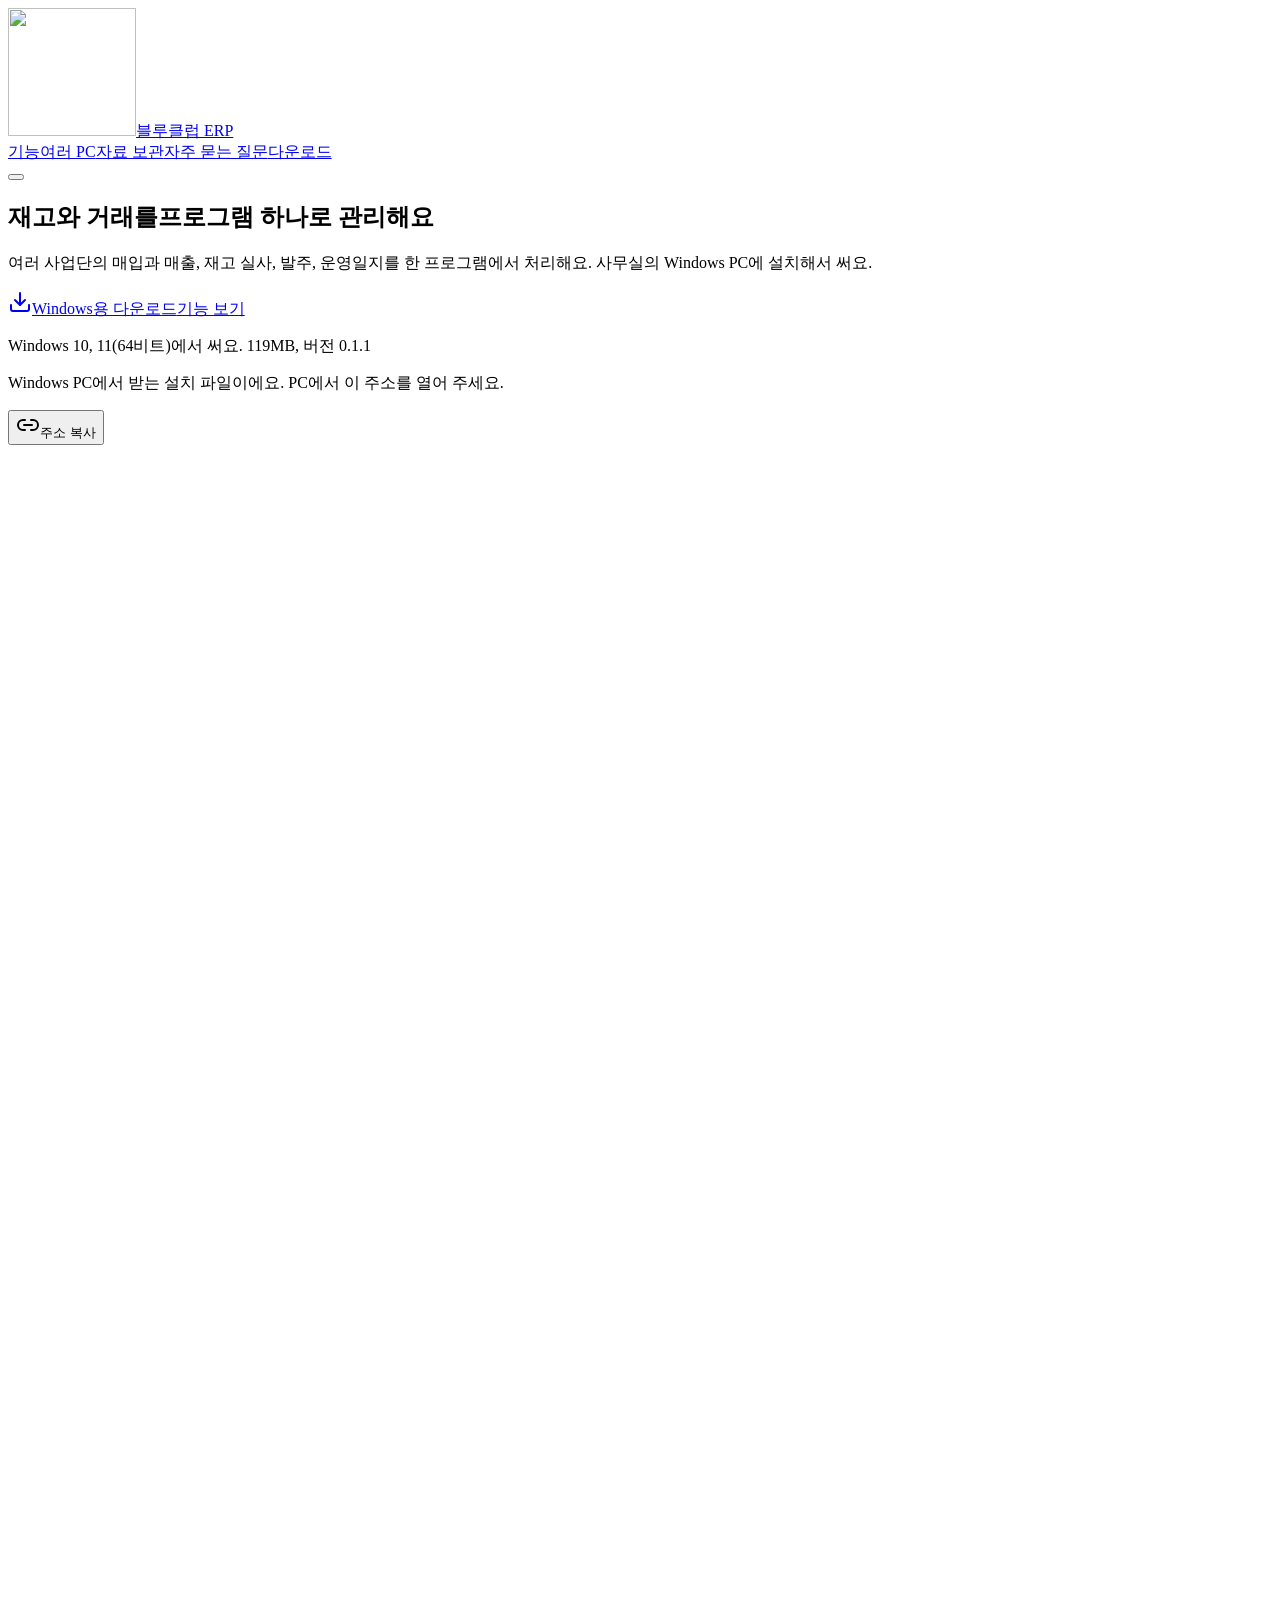
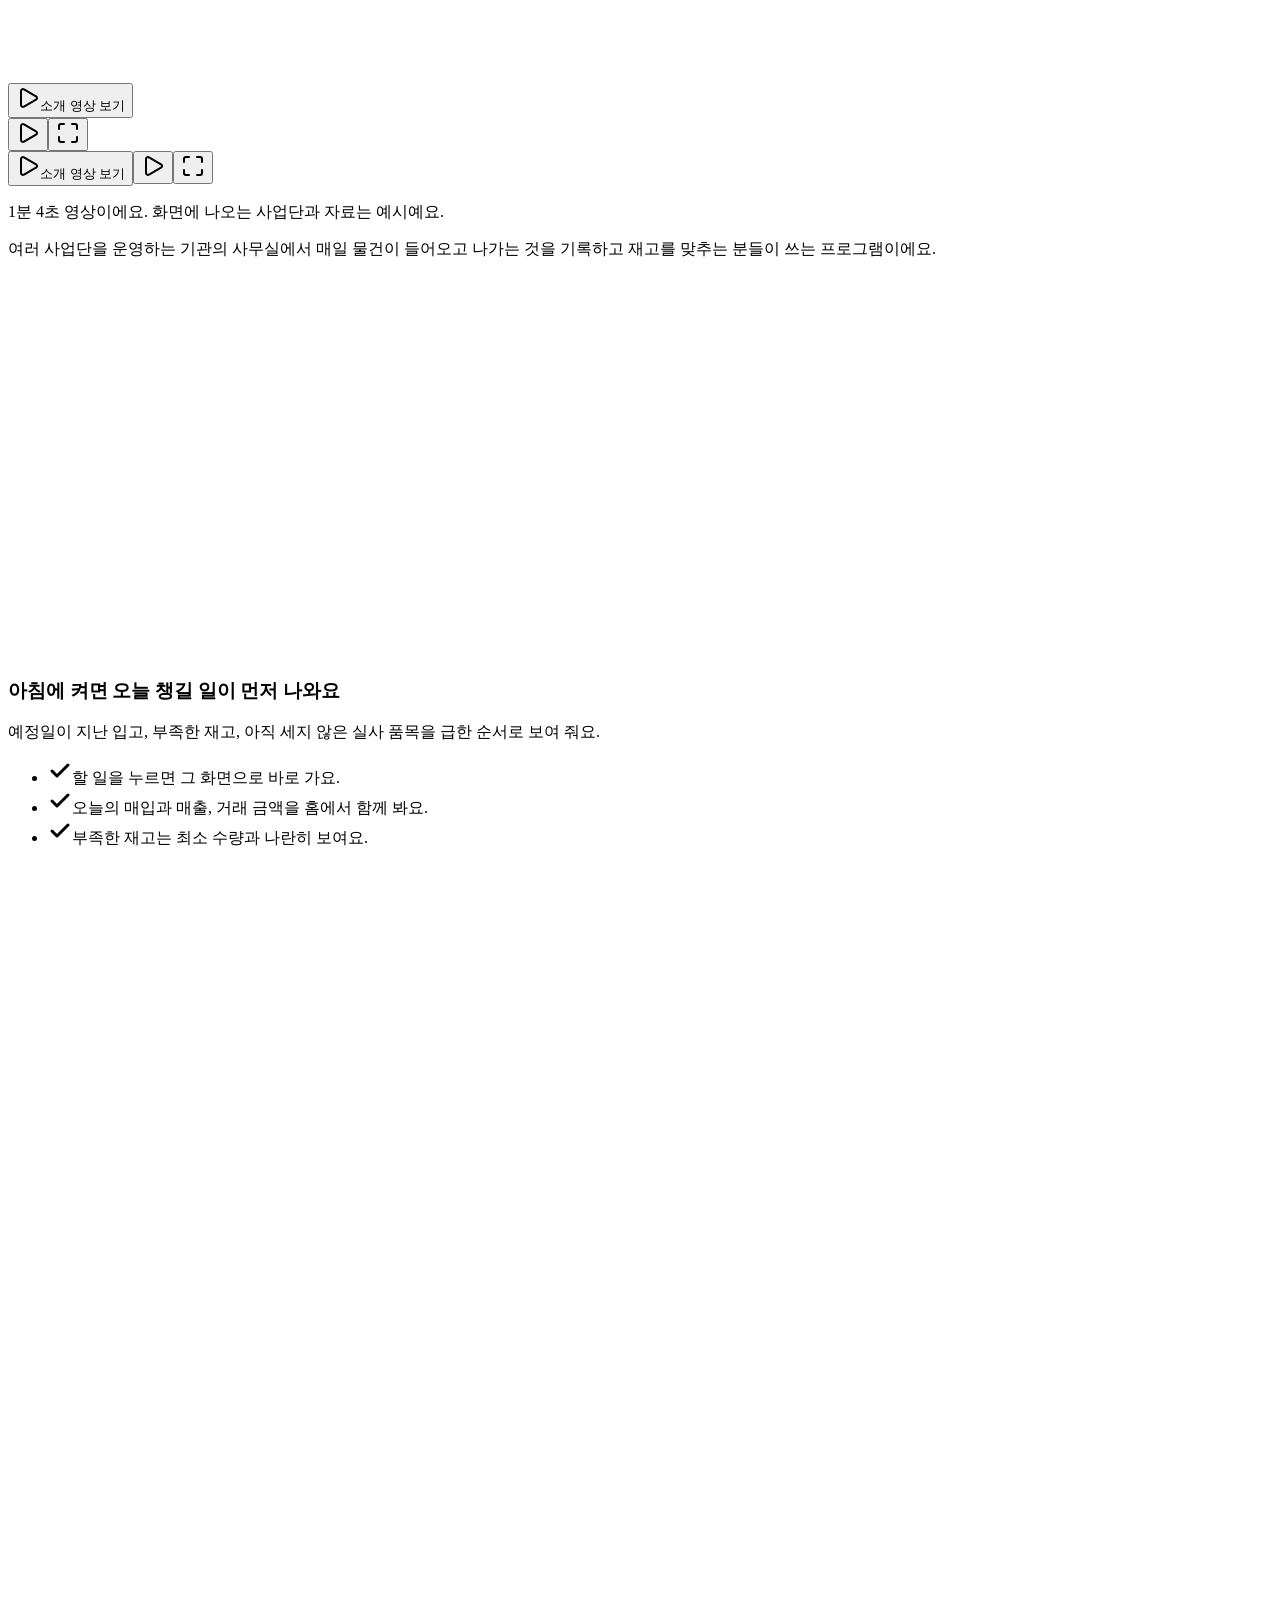
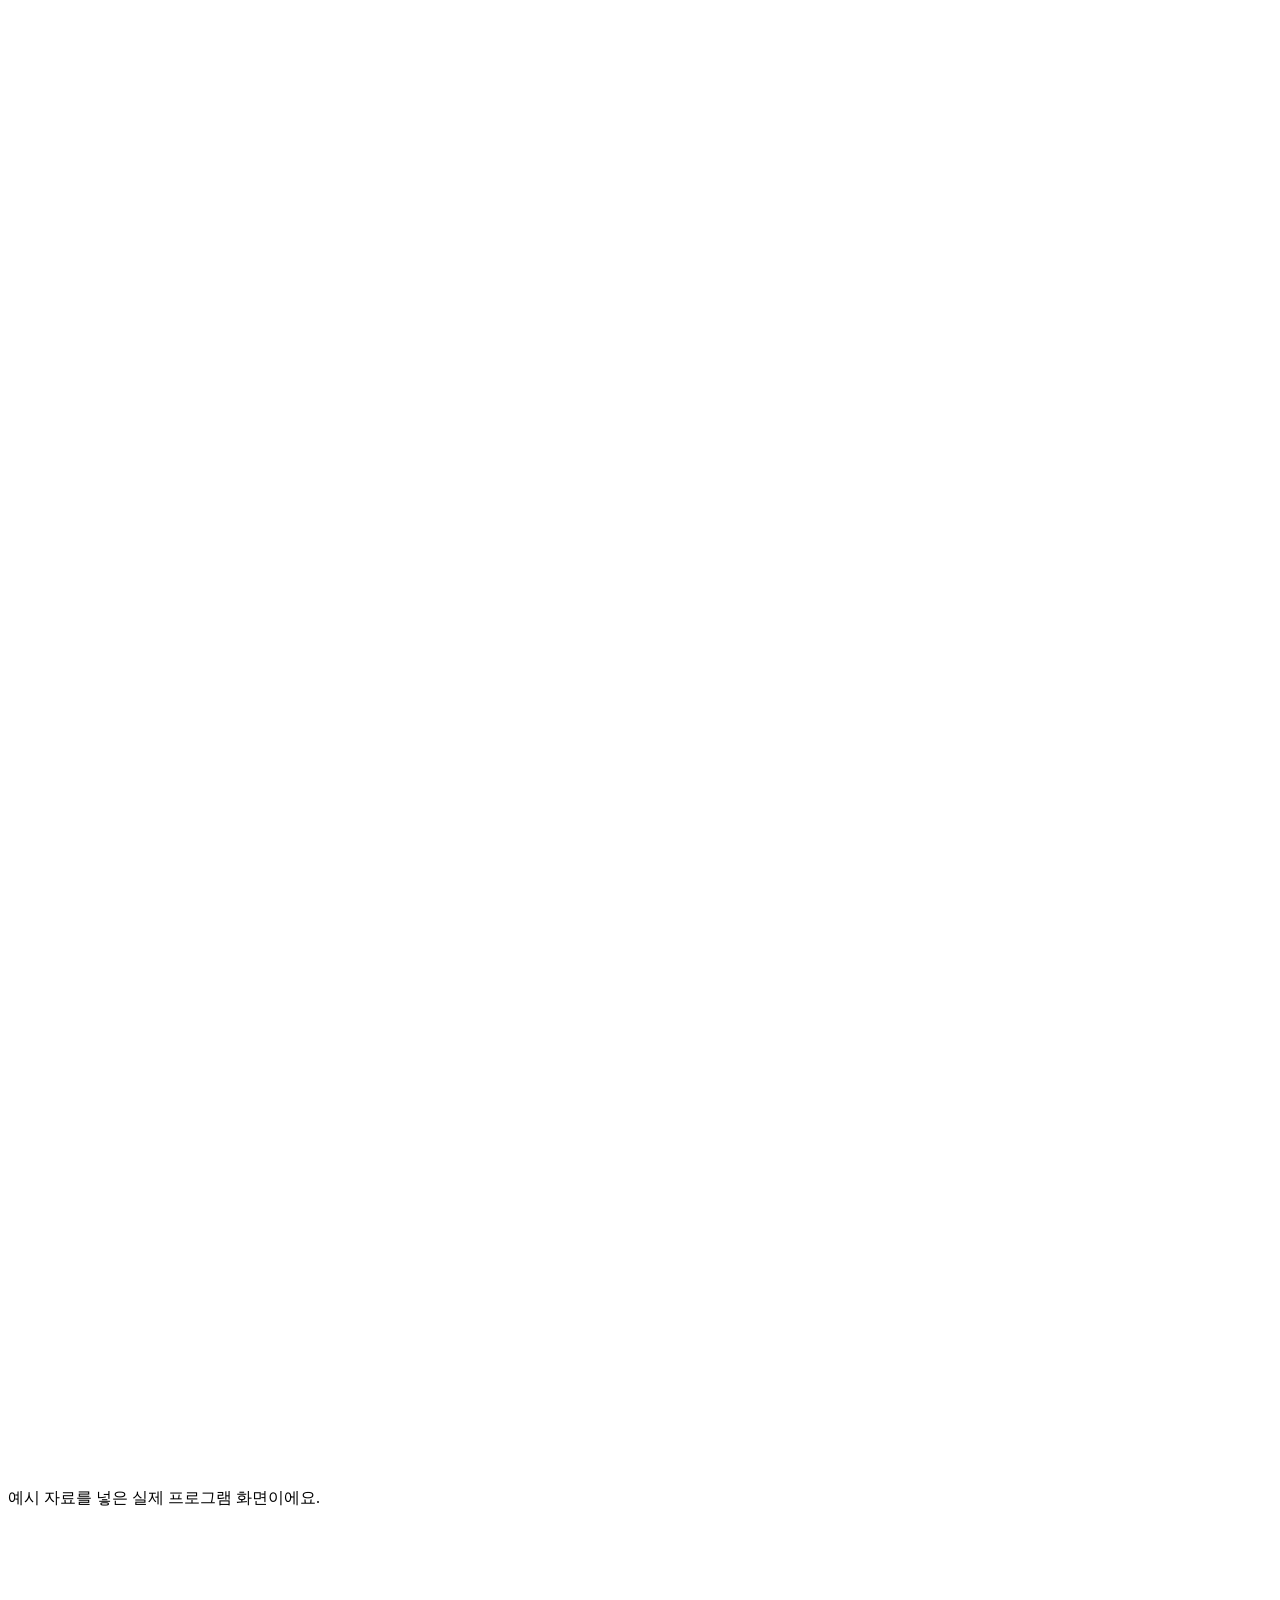
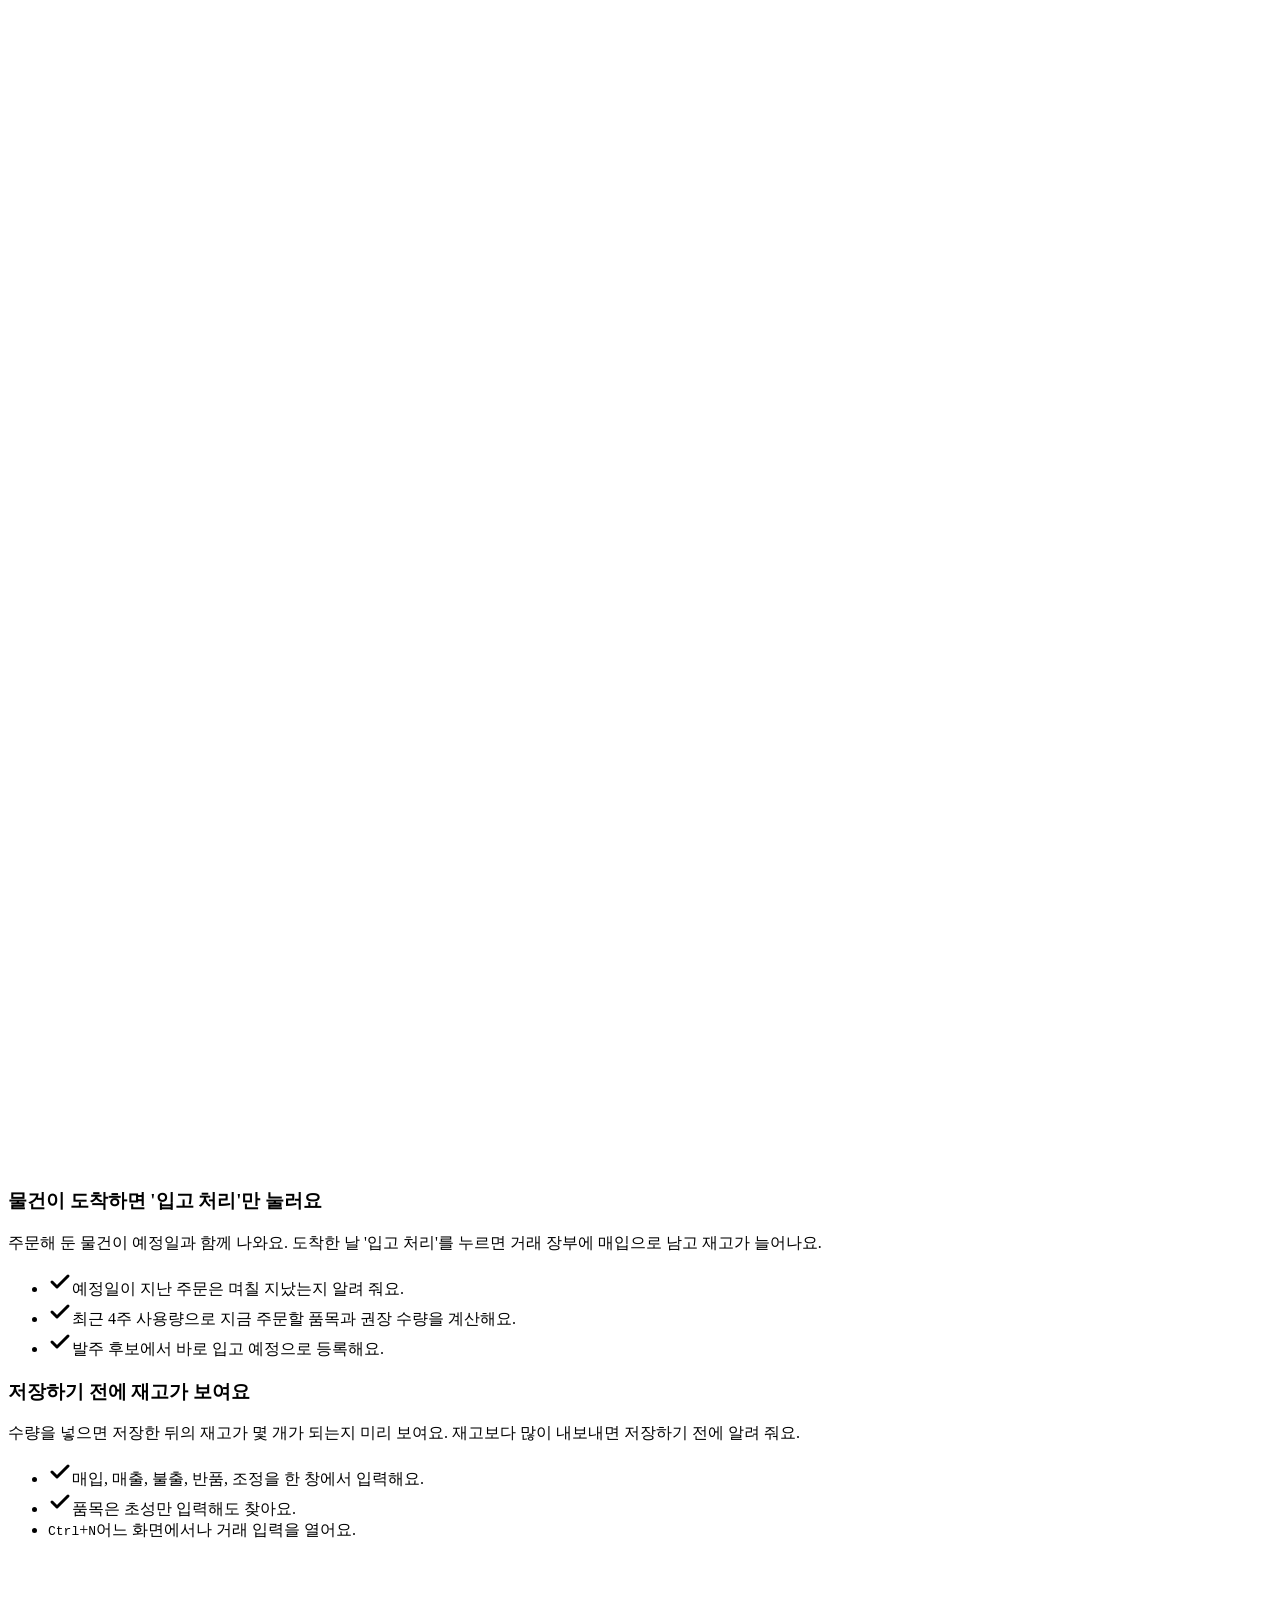
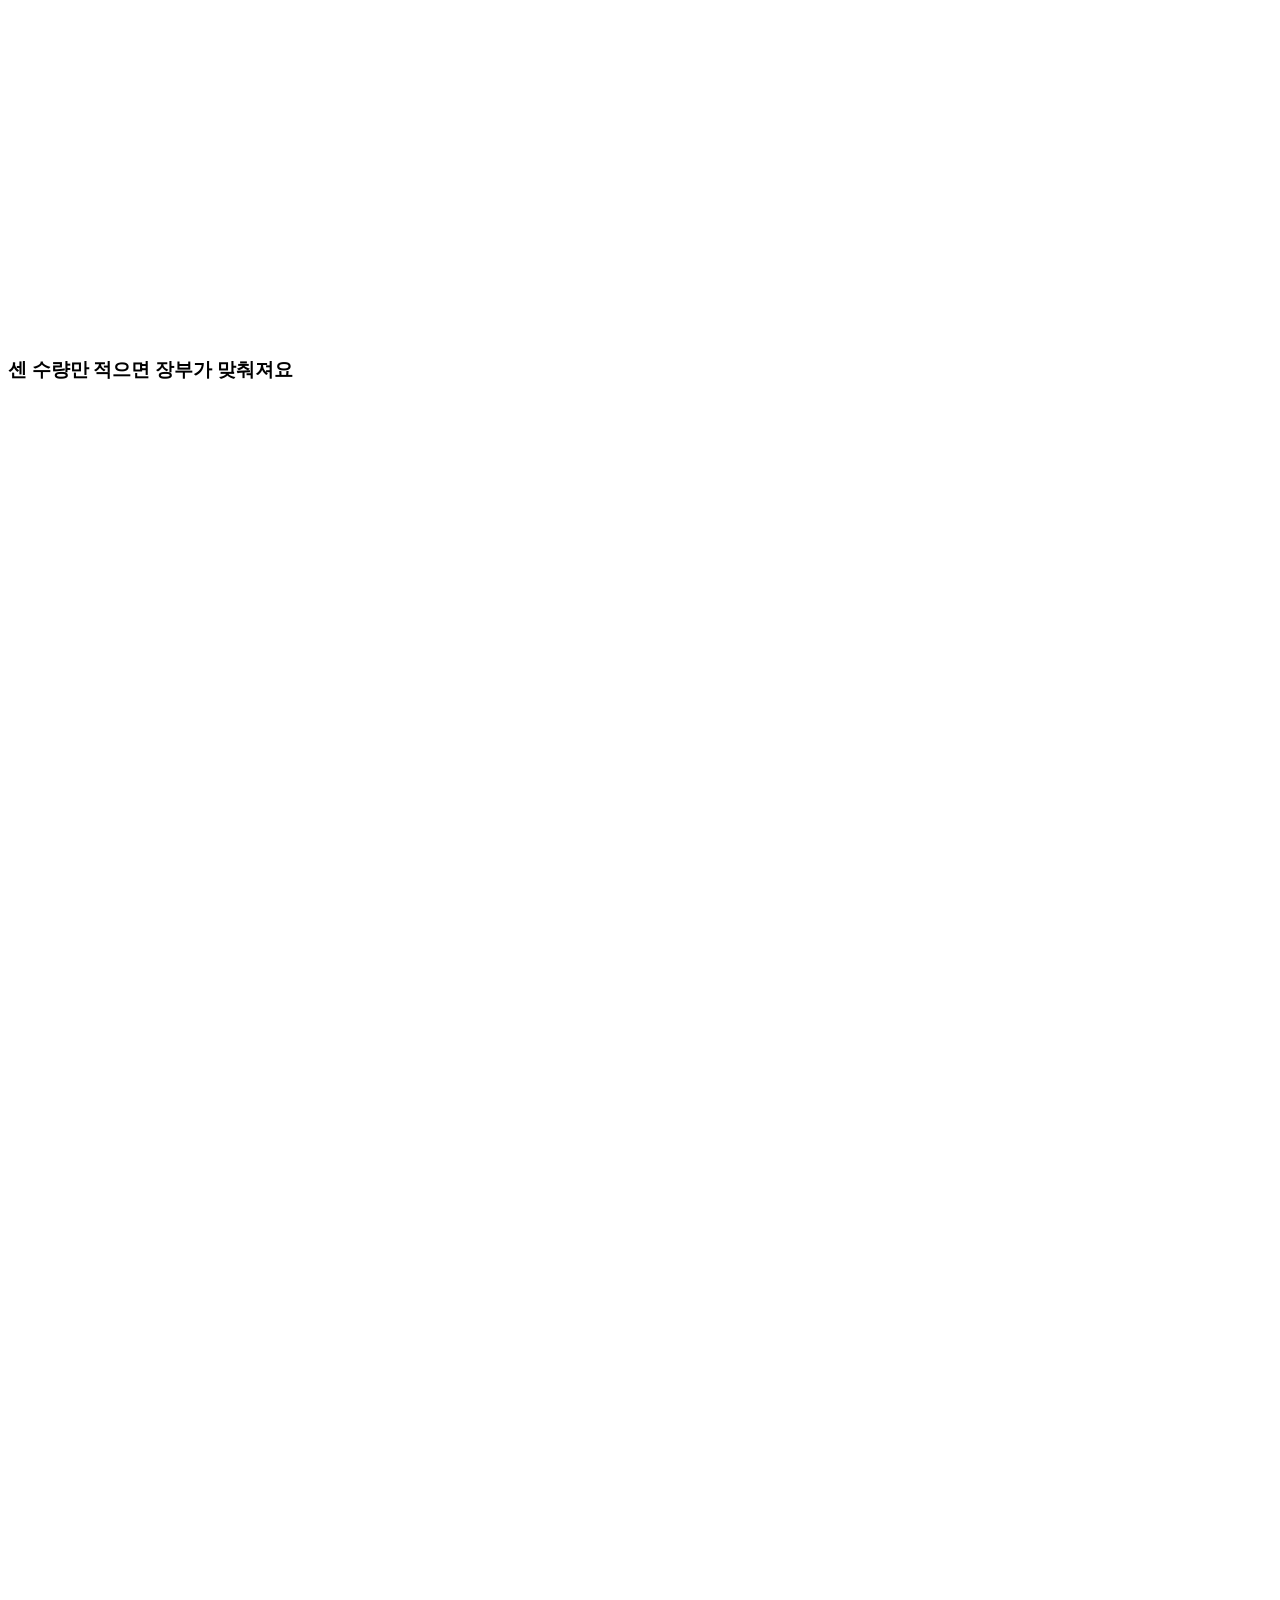
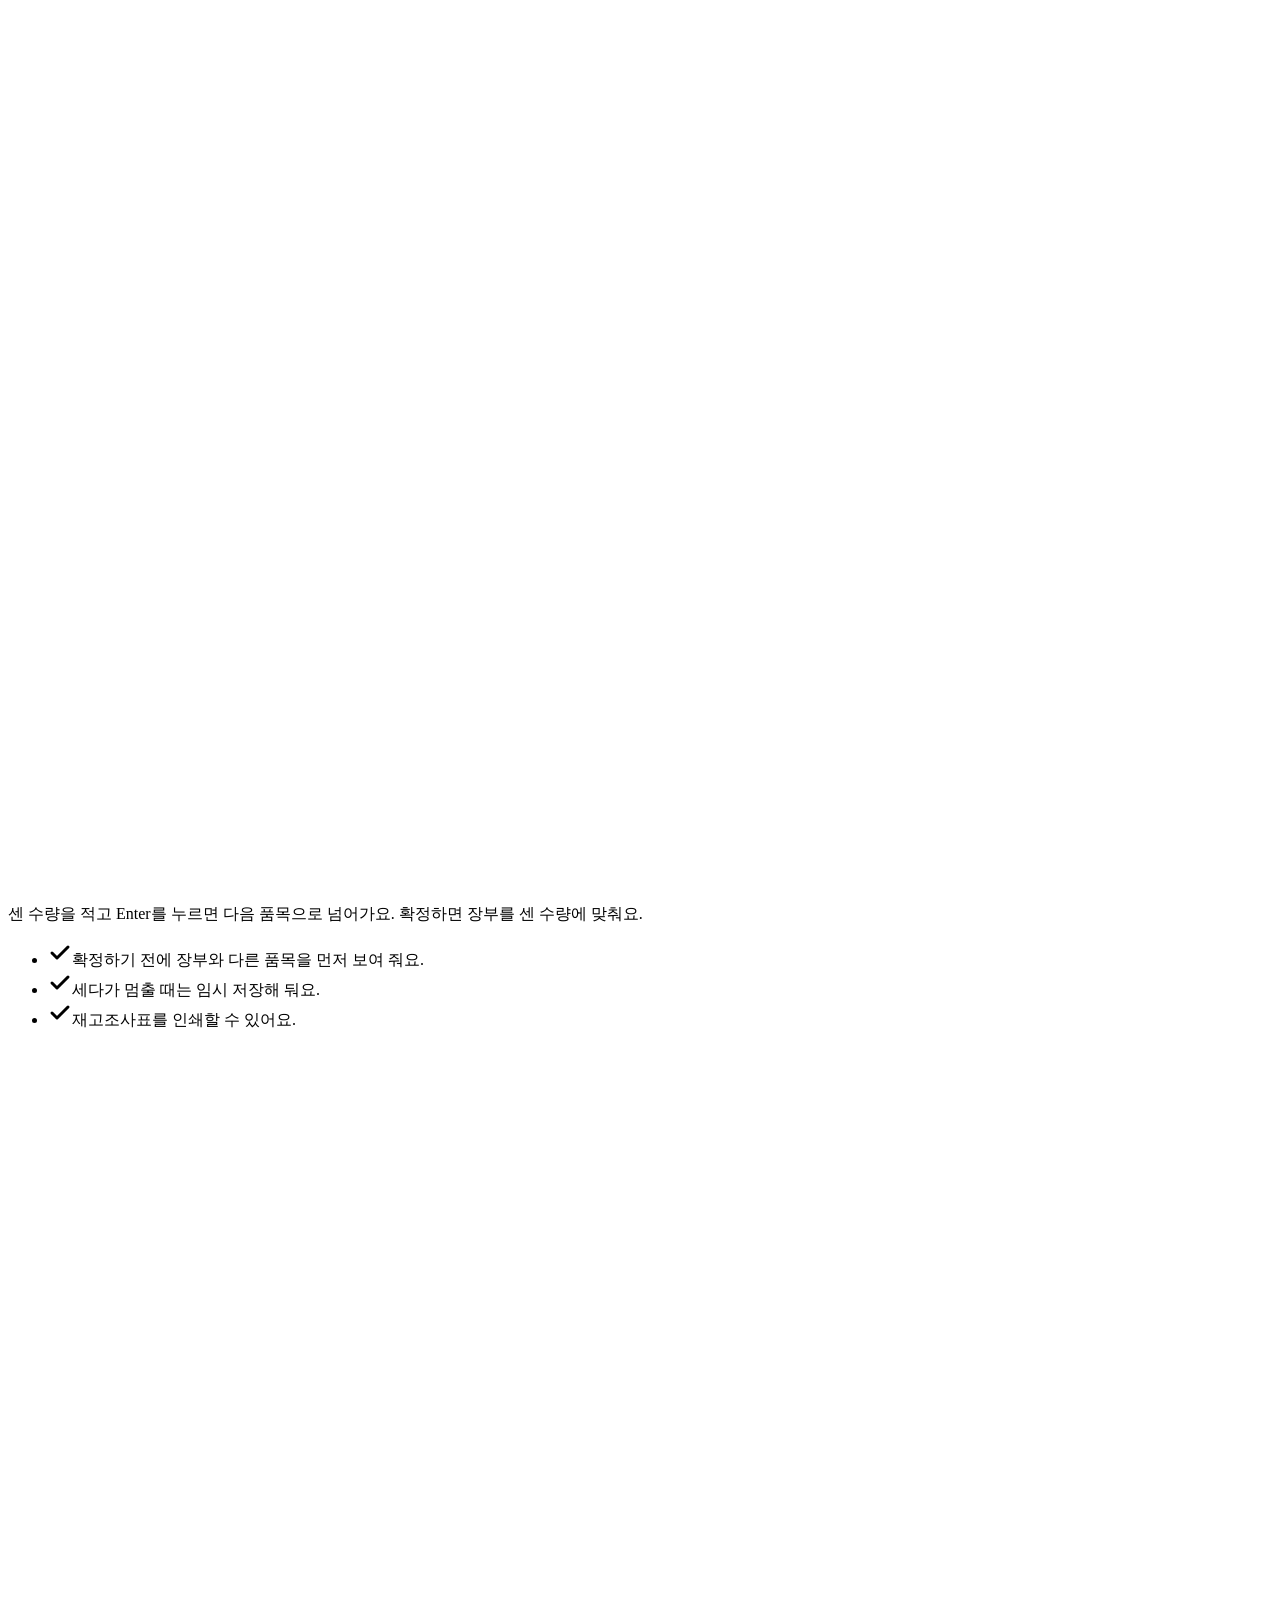
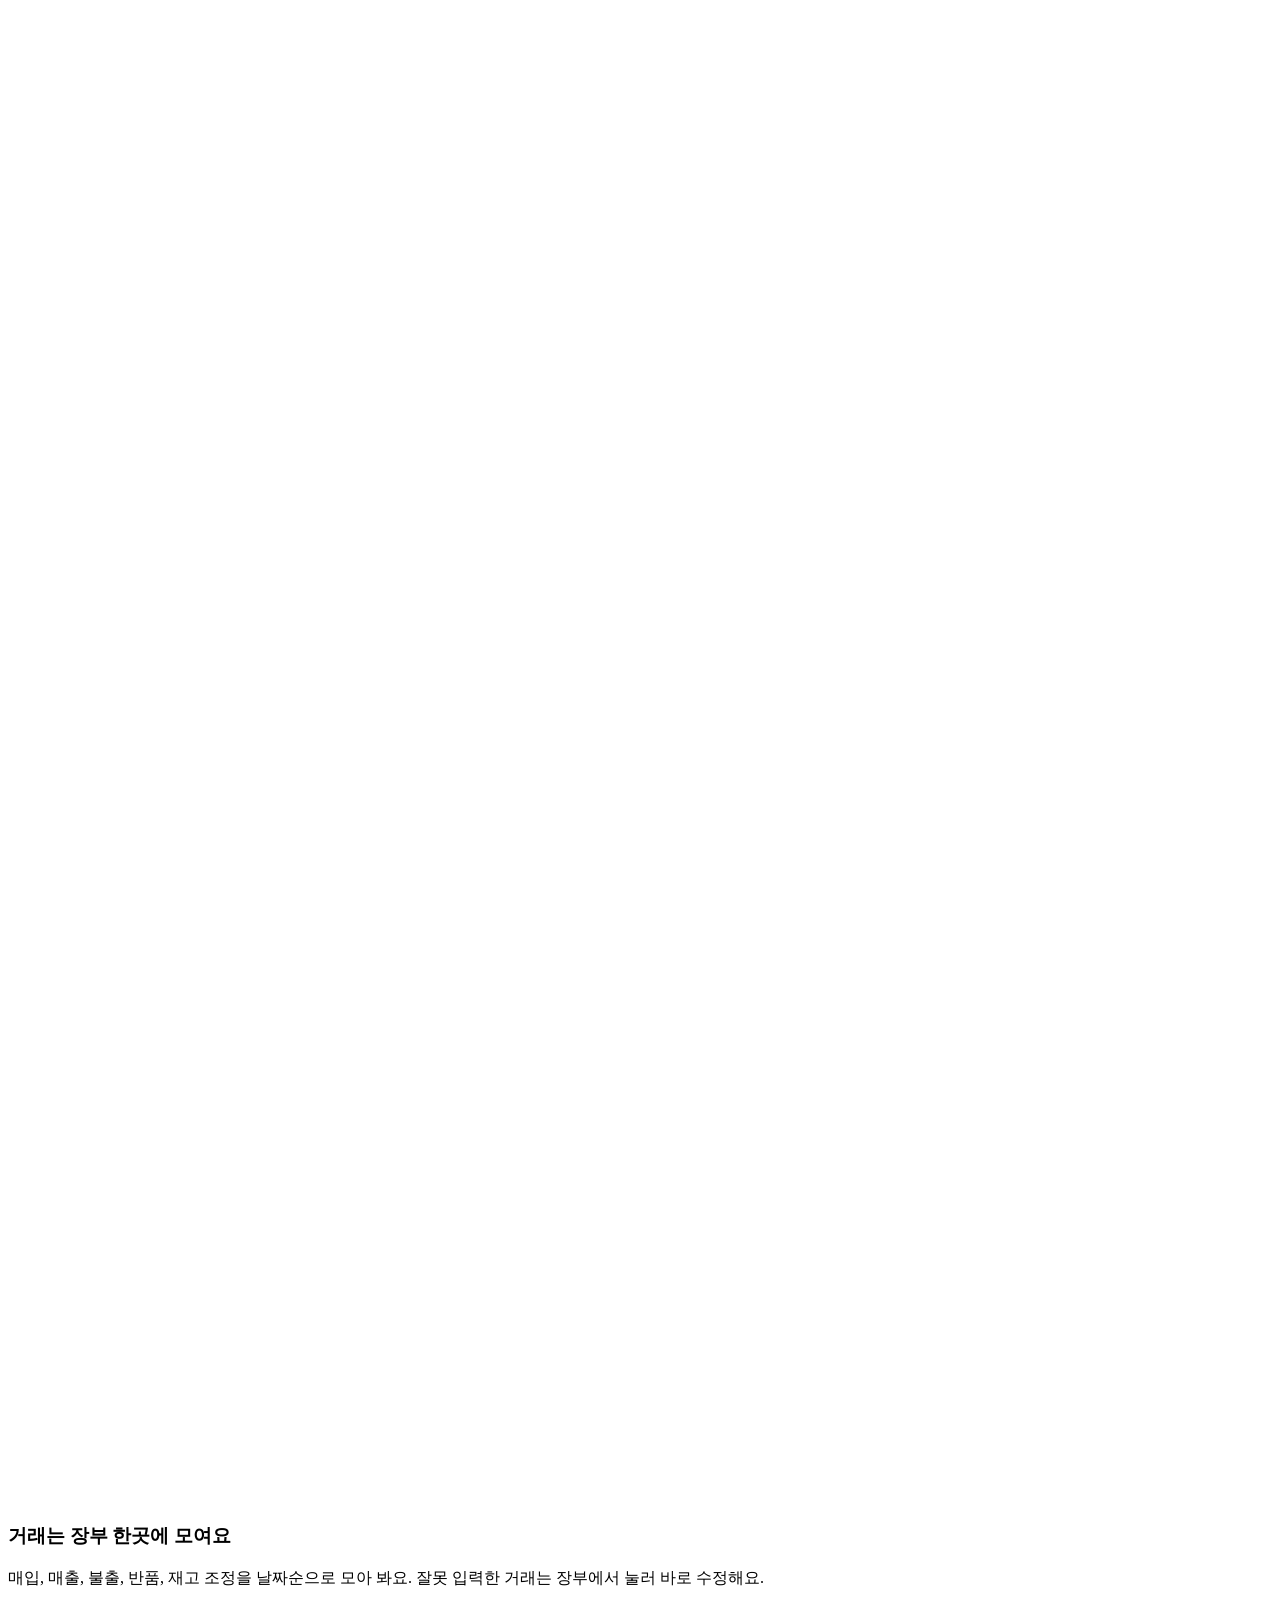
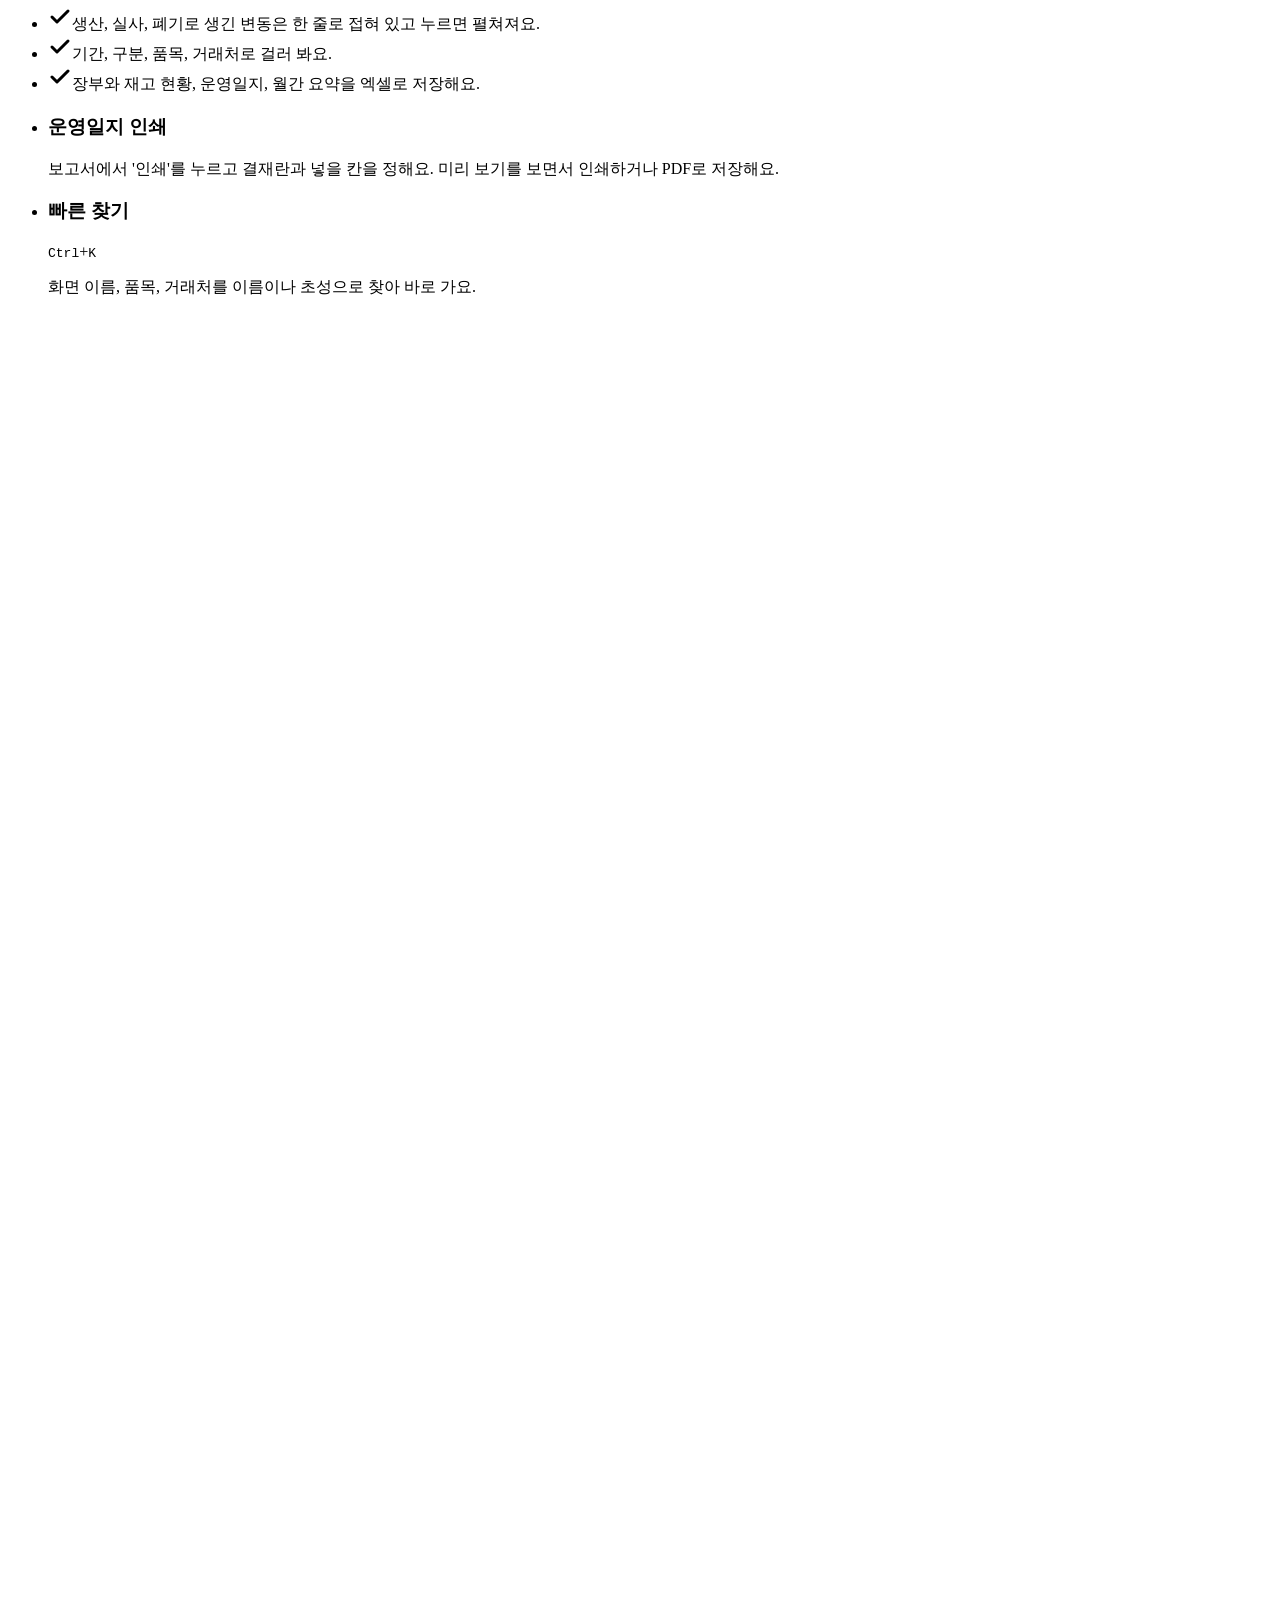
==== index.html @ e2986d12 "소개 페이지: 버전 0.1.1의 설치 파일 주소, 프로그램 아이콘" ====
<!DOCTYPE html><html lang="ko"><head><meta charSet="utf-8"/><link rel="preconnect" href="/" crossorigin=""/><meta name="viewport" content="width=device-width, initial-scale=1, viewport-fit=cover"/><link rel="stylesheet" href="/blueclub-erp-download/_next/static/chunks/3niykbabkxta9.css" data-precedence="next"/><link rel="preload" as="script" fetchPriority="low" href="/blueclub-erp-download/_next/static/chunks/3j9yii2x5x83c.js"/><script src="/blueclub-erp-download/_next/static/chunks/06aec8nxm_r80.js" async=""></script><script src="/blueclub-erp-download/_next/static/chunks/0zl36_62a8ie1.js" async=""></script><script src="/blueclub-erp-download/_next/static/chunks/turbopack-3qcpm3oyb5_js.js" async=""></script><script src="/blueclub-erp-download/_next/static/chunks/0ul08_dfmt0bb.js" async=""></script><script src="/blueclub-erp-download/_next/static/chunks/3q45jf57qxvi9.js" async=""></script><script src="/blueclub-erp-download/_next/static/chunks/0d1e5tv-5fw6i.js" async=""></script><meta name="theme-color" content="#ffffff"/><title>블루클럽 ERP | 재고와 거래를 프로그램 하나로</title><meta name="description" content="여러 사업단의 매입과 매출, 재고 실사, 발주, 운영일지를 한 프로그램에서 처리해요. 소개 영상을 보고 Windows용 설치 파일을 받을 수 있어요."/><meta name="robots" content="noindex, nofollow"/><link rel="canonical" href="https://hlog2e.github.io/blueclub-erp-download/"/><meta property="og:title" content="블루클럽 ERP | 재고와 거래를 프로그램 하나로"/><meta property="og:description" content="여러 사업단의 매입과 매출, 재고 실사, 발주, 운영일지를 한 프로그램에서 처리해요. 소개 영상을 보고 Windows용 설치 파일을 받을 수 있어요."/><meta property="og:url" content="https://hlog2e.github.io/blueclub-erp-download/"/><meta property="og:site_name" content="블루클럽 ERP"/><meta property="og:locale" content="ko_KR"/><meta property="og:image" content="https://hlog2e.github.io/blueclub-erp-download/opengraph-image.jpg?opengraph-image.156dg6_d7gs04.jpg"/><meta property="og:image:type" content="image/jpeg"/><meta property="og:image:width" content="1200"/><meta property="og:image:height" content="630"/><meta property="og:image:alt" content="블루클럽 ERP의 홈 화면. 오늘 할 일과 오늘의 매입, 매출이 보여요.
"/><meta property="og:type" content="website"/><meta name="twitter:card" content="summary_large_image"/><meta name="twitter:title" content="블루클럽 ERP | 재고와 거래를 프로그램 하나로"/><meta name="twitter:description" content="여러 사업단의 매입과 매출, 재고 실사, 발주, 운영일지를 한 프로그램에서 처리해요. 소개 영상을 보고 Windows용 설치 파일을 받을 수 있어요."/><meta name="twitter:image" content="https://hlog2e.github.io/blueclub-erp-download/opengraph-image.jpg?opengraph-image.156dg6_d7gs04.jpg"/><meta name="twitter:image:alt" content="블루클럽 ERP의 홈 화면. 오늘 할 일과 오늘의 매입, 매출이 보여요.
"/><meta name="twitter:image:type" content="image/jpeg"/><meta name="twitter:image:width" content="1200"/><meta name="twitter:image:height" content="630"/><link rel="icon" href="/blueclub-erp-download/icon.png?icon.3f5th3cspjx0y.png" sizes="256x256" type="image/png"/><link rel="apple-touch-icon" href="/blueclub-erp-download/apple-icon.png?apple-icon.2cpucvqg5692j.png" sizes="180x180" type="image/png"/><script src="/blueclub-erp-download/_next/static/chunks/0cz1d0mv5g_q7.js" noModule=""></script></head><body><div hidden=""><!--$--><!--/$--></div><noscript><style>[data-kit-hide]{opacity:1!important;transform:none!important;clip-path:none!important}[data-kit-flat]:not(.kit-settle){transform:none!important}[data-kit-clip]{clip-path:none!important}[data-kit-word]{--kit-lit:1!important}[data-kit-pinned]{display:none!important}[data-kit-stacked]{display:block!important}[data-kit-js]{display:none!important}.kit-header>div{background-color:var(--color-page)!important}.kit-header .kit-status:not([data-ready]){display:none!important}@media (max-width:767.98px){[data-kit-nav]{display:flex!important;flex:1 1 0%;min-width:0;overflow-x:auto;padding:6px;margin-inline:-6px}[data-kit-nav]>a{flex-shrink:0}[data-kit-nav]>a:first-child{margin-left:auto}}</style></noscript><header class="kit-header fixed inset-x-0 top-0 z-50 is-top "><div class="transition-colors duration-500 motion-reduce:transition-none bg-transparent"><div class="kit-wrap flex h-16 items-center justify-between gap-3 md:h-[72px]"><div class="flex min-w-0 items-center gap-3"><a href="#top" class="inline-flex min-h-11 min-w-11 shrink-0 items-center gap-2.5 text-[20px] font-extrabold tracking-[-0.04em] text-ink"><img alt="" aria-hidden="true" loading="lazy" width="128" height="128" decoding="async" data-nimg="1" class="size-7" style="color:transparent" src="/blueclub-erp-download/_next/static/media/app-icon.16gsnzx9ca5o8.png"/>블루클럽 ERP</a></div><nav aria-label="주요 메뉴" data-kit-nav="" class="hidden items-center gap-1 md:flex"><a href="#day" class="kit-nav-link">기능</a><a href="#multi-pc" class="kit-nav-link">여러 PC</a><a href="#backup" class="kit-nav-link">자료 보관</a><a href="#faq" class="kit-nav-link">자주 묻는 질문</a><span class="ml-2 flex items-center gap-2"><a href="https://github.com/hlog2e/blueclub-erp-download/releases/download/v0.1.1/Blueclub-ERP-Setup-0.1.1.exe" class="inline-flex h-11 items-center rounded-full px-5 text-[15px] font-semibold tracking-[-0.01em] transition-colors motion-reduce:transition-none bg-ink text-page hover:bg-ink-soft">다운로드</a></span></nav><button data-kit-js="" type="button" aria-expanded="false" aria-controls="kit-menu" aria-label="메뉴 열기" class="grid size-11 shrink-0 place-items-center rounded-full bg-fill md:hidden"><span aria-hidden="true" class="relative block h-[9px] w-4"><span class="absolute left-0 top-0 h-[2px] w-full rounded-full bg-ink transition-transform duration-300 motion-reduce:transition-none "></span><span class="absolute bottom-0 left-0 h-[2px] w-full rounded-full bg-ink transition-transform duration-300 motion-reduce:transition-none "></span></span></button></div></div></header><main><section id="top" data-film-line="" class="kit-wrap pt-[84px] md:pt-[96px]"><div class="hero-stage"><div class="hero-band"><div class="min-w-0"><h1 class="hero-title font-bold text-ink"><span class="kit-line"><span style="--kit-i:0">재고와 거래를</span></span><span class="kit-line"><span style="--kit-i:1">프로그램 하나로 관리해요</span></span></h1><div class="kit-rise mt-3 lg:mt-4" style="--kit-d:0.35s;--kit-rise:20px"><p class="max-w-[35em] text-[16px] leading-[1.65] text-ink-2 md:text-[17px]">여러 사업단의 매입과 매출, 재고 실사, 발주, 운영일지를 한 프로그램에서 처리해요. 사무실의 Windows PC에 설치해서 써요.</p></div></div><div class="kit-slide hero-actions" style="--kit-d:0.1s;--kit-rise:20px"><div class="flex flex-wrap items-center gap-2.5"><a href="https://github.com/hlog2e/blueclub-erp-download/releases/download/v0.1.1/Blueclub-ERP-Setup-0.1.1.exe" data-primary-action="" class="kit-btn kit-btn-primary max-md:flex-1"><svg xmlns="http://www.w3.org/2000/svg" width="24" height="24" viewBox="0 0 24 24" fill="none" stroke="currentColor" stroke-width="2" stroke-linecap="round" stroke-linejoin="round" class="lucide lucide-download size-[19px]" aria-hidden="true"><path d="M12 15V3"></path><path d="M21 15v4a2 2 0 0 1-2 2H5a2 2 0 0 1-2-2v-4"></path><path d="m7 10 5 5 5-5"></path></svg>Windows용 다운로드</a><a href="#day" class="kit-btn kit-btn-soft lg:hidden">기능 보기</a></div><p class="hero-note mt-2.5 hidden text-[14px] leading-[1.5] text-muted md:block">Windows 10, 11(64비트)에서 써요. 119MB, 버전 0.1.1</p><div class="mt-3 flex items-center gap-3 rounded-card bg-fill-2 py-2 pl-4 pr-2 md:hidden"><p class="min-w-0 flex-1 text-[14px] leading-[1.5] text-muted-fill">Windows PC에서 받는 설치 파일이에요. PC에서 이 주소를 열어 주세요.</p><button type="button" data-kit-js="" class="inline-flex h-11 shrink-0 items-center gap-1.5 rounded-full bg-page px-3.5 text-[14px] font-semibold text-ink-soft"><svg xmlns="http://www.w3.org/2000/svg" width="24" height="24" viewBox="0 0 24 24" fill="none" stroke="currentColor" stroke-width="2" stroke-linecap="round" stroke-linejoin="round" class="lucide lucide-link-2 size-[18px]" aria-hidden="true"><path d="M9 17H7A5 5 0 0 1 7 7h2"></path><path d="M15 7h2a5 5 0 1 1 0 10h-2"></path><line x1="8" x2="16" y1="12" y2="12"></line></svg><span aria-live="polite">주소 복사</span></button></div></div></div><div class="kit-slide hero-player" style="--kit-d:0.2s;--kit-rise:28px"><div data-film="" data-film-hold="0"><div class="lg:sticky lg:top-[88px]"><div data-film-frame="" class="relative isolate aspect-video overflow-hidden rounded-box bg-page shadow-[0_0_0_1px_rgb(0_27_55/0.06),0_32px_72px_-40px_rgb(0_27_55/0.24)]" style="transform-origin:50% 0%;transform:none"><picture><source media="(min-width: 700px)" srcSet="/blueclub-erp-download/_next/static/media/film-poster.0jbxr5-fdscpa.jpg"/><img src="/blueclub-erp-download/_next/static/media/film-poster-960.3bn18oy4qm5-e.jpg" alt="블루클럽 ERP의 홈 화면. 오늘 할 일과 오늘의 매입, 매출이 보여요." width="1920" height="1080" loading="eager" fetchPriority="high" decoding="async" class="absolute inset-0 size-full object-cover"/></picture><video aria-label="블루클럽 ERP 소개 영상" playsInline="" muted="" loop="" preload="none" class="absolute inset-0 size-full object-cover invisible"><source src="/blueclub-erp-download/media/blueclub-erp-film-1080.mp4" type="video/mp4" media="(min-width: 900px)"/><source src="/blueclub-erp-download/media/blueclub-erp-film-720.mp4" type="video/mp4"/></video><span aria-hidden="true" class="absolute inset-x-0 bottom-0 h-[3px] bg-ink/10"><span class="block h-full origin-left scale-x-0 bg-accent"></span></span><div data-kit-js="" class="absolute inset-x-0 bottom-0 hidden items-end justify-between gap-3 p-4 sm:flex md:p-5"><div style="transform-origin:0% 100%;transform:none"><button type="button" class="inline-flex h-12 items-center gap-2 rounded-full px-5 text-[15px] font-semibold tracking-[-0.01em] shadow-[0_6px_20px_rgb(0_27_55/0.16)] transition-colors motion-reduce:transition-none bg-ink text-page hover:bg-ink-soft"><svg xmlns="http://www.w3.org/2000/svg" width="24" height="24" viewBox="0 0 24 24" fill="none" stroke="currentColor" stroke-width="2" stroke-linecap="round" stroke-linejoin="round" class="lucide lucide-play size-[18px] fill-current" aria-hidden="true"><path d="M5 5a2 2 0 0 1 3.008-1.728l11.997 6.998a2 2 0 0 1 .003 3.458l-12 7A2 2 0 0 1 5 19z"></path></svg>소개 영상 보기</button></div><div class="flex gap-2" style="transform-origin:100% 100%;transform:none"><button type="button" aria-label="재생" title="재생" class="grid size-12 shrink-0 place-items-center rounded-full text-ink-soft transition-colors motion-reduce:transition-none bg-page shadow-[0_6px_20px_rgb(0_27_55/0.16)] hover:bg-fill-2"><svg xmlns="http://www.w3.org/2000/svg" width="24" height="24" viewBox="0 0 24 24" fill="none" stroke="currentColor" stroke-width="2" stroke-linecap="round" stroke-linejoin="round" class="lucide lucide-play size-[18px] fill-current" aria-hidden="true"><path d="M5 5a2 2 0 0 1 3.008-1.728l11.997 6.998a2 2 0 0 1 .003 3.458l-12 7A2 2 0 0 1 5 19z"></path></svg></button><button type="button" aria-label="전체 화면으로 보기" title="전체 화면으로 보기" class="grid size-12 shrink-0 place-items-center rounded-full text-ink-soft transition-colors motion-reduce:transition-none bg-page shadow-[0_6px_20px_rgb(0_27_55/0.16)] hover:bg-fill-2"><svg xmlns="http://www.w3.org/2000/svg" width="24" height="24" viewBox="0 0 24 24" fill="none" stroke="currentColor" stroke-width="2" stroke-linecap="round" stroke-linejoin="round" class="lucide lucide-maximize size-[18px]" aria-hidden="true"><path d="M8 3H5a2 2 0 0 0-2 2v3"></path><path d="M21 8V5a2 2 0 0 0-2-2h-3"></path><path d="M3 16v3a2 2 0 0 0 2 2h3"></path><path d="M16 21h3a2 2 0 0 0 2-2v-3"></path></svg></button></div></div></div><div data-kit-js="" class="flex items-center gap-2 pt-3 sm:hidden"><button type="button" class="inline-flex h-12 min-w-0 flex-1 items-center justify-center gap-2 rounded-full px-4 text-[15px] font-semibold tracking-[-0.01em] transition-colors motion-reduce:transition-none bg-ink text-page hover:bg-ink-soft"><svg xmlns="http://www.w3.org/2000/svg" width="24" height="24" viewBox="0 0 24 24" fill="none" stroke="currentColor" stroke-width="2" stroke-linecap="round" stroke-linejoin="round" class="lucide lucide-play size-[18px] fill-current" aria-hidden="true"><path d="M5 5a2 2 0 0 1 3.008-1.728l11.997 6.998a2 2 0 0 1 .003 3.458l-12 7A2 2 0 0 1 5 19z"></path></svg><span class="truncate">소개 영상 보기</span></button><button type="button" aria-label="재생" title="재생" class="grid size-12 shrink-0 place-items-center rounded-full text-ink-soft transition-colors motion-reduce:transition-none bg-fill hover:bg-fill-3"><svg xmlns="http://www.w3.org/2000/svg" width="24" height="24" viewBox="0 0 24 24" fill="none" stroke="currentColor" stroke-width="2" stroke-linecap="round" stroke-linejoin="round" class="lucide lucide-play size-[18px] fill-current" aria-hidden="true"><path d="M5 5a2 2 0 0 1 3.008-1.728l11.997 6.998a2 2 0 0 1 .003 3.458l-12 7A2 2 0 0 1 5 19z"></path></svg></button><button type="button" aria-label="전체 화면으로 보기" title="전체 화면으로 보기" class="grid size-12 shrink-0 place-items-center rounded-full text-ink-soft transition-colors motion-reduce:transition-none bg-fill hover:bg-fill-3"><svg xmlns="http://www.w3.org/2000/svg" width="24" height="24" viewBox="0 0 24 24" fill="none" stroke="currentColor" stroke-width="2" stroke-linecap="round" stroke-linejoin="round" class="lucide lucide-maximize size-[18px]" aria-hidden="true"><path d="M8 3H5a2 2 0 0 0-2 2v3"></path><path d="M21 8V5a2 2 0 0 0-2-2h-3"></path><path d="M3 16v3a2 2 0 0 0 2 2h3"></path><path d="M16 21h3a2 2 0 0 0 2-2v-3"></path></svg></button></div><p class="mt-3 text-[14px] leading-[1.5] text-muted" style="transform:none">1분 4초 영상이에요. 화면에 나오는 사업단과 자료는 예시예요.</p><noscript><a href="/blueclub-erp-download/media/blueclub-erp-film-1080.mp4" class="mt-2 inline-flex min-h-11 items-center px-3 text-[15px] font-semibold text-accent-ink underline">영상 파일로 보기</a></noscript></div></div></div></div></section><section id="statement" class="page-section"><div class="kit-wrap"><p class="mx-auto max-w-[19em] text-balance text-center text-[clamp(1.75rem,4.2vw,3.75rem)] font-bold leading-[1.38] tracking-[-0.035em] text-ink"><span data-kit-word="" class="kit-word" style="--kit-lit:0">여러</span> <span data-kit-word="" class="kit-word" style="--kit-lit:0">사업단을</span> <span data-kit-word="" class="kit-word" style="--kit-lit:0">운영하는</span> <span data-kit-word="" class="kit-word" style="--kit-lit:0">기관의</span> <span data-kit-word="" class="kit-word" style="--kit-lit:0">사무실에서</span> <span data-kit-word="" class="kit-word" style="--kit-lit:0">매일</span> <span data-kit-word="" class="kit-word" style="--kit-lit:0">물건이</span> <span data-kit-word="" class="kit-word" style="--kit-lit:0">들어오고</span> <span data-kit-word="" class="kit-word" style="--kit-lit:0">나가는</span> <span data-kit-word="" class="kit-word" style="--kit-lit:0">것을</span> <span data-kit-word="" class="kit-word" style="--kit-lit:0">기록하고</span> <span data-kit-word="" class="kit-word" style="--kit-lit:0">재고를</span> <span data-kit-word="" class="kit-word" style="--kit-lit:0">맞추는</span> <span data-kit-word="" class="kit-word" style="--kit-lit:0">분들이</span> <span data-kit-word="" class="kit-word" style="--kit-lit:0">쓰는</span> <span data-kit-word="" class="kit-word" style="--kit-lit:0">프로그램이에요.</span> </p></div></section><section id="audience" class="page-section"><div class="kit-wrap"><h2 data-kit-hide="" class="section-title text-center text-ink" style="opacity:0;transform:translateY(40px)">이런 사무실에서 써요</h2><ul class="mx-auto mt-9 grid max-w-[1240px] gap-4 max-lg:max-w-[560px] md:mt-14 lg:grid-cols-3 lg:gap-5"><li data-kit-hide="" class="flex flex-col justify-center rounded-box bg-fill px-7 py-9 text-center md:px-9 md:py-12" style="opacity:0;transform:translateY(40px)"><h3 class="mx-auto max-w-[13em] text-balance text-[21px] font-bold leading-[1.4] tracking-[-0.02em] text-ink md:text-[22px]">사업단이 여러 곳인 기관</h3><p class="mx-auto mt-3 max-w-[21em] text-balance text-[16px] leading-[1.7] text-muted-fill">사업단마다 품목과 거래를 따로 관리해요. 화면 왼쪽 위에서 사업단을 바꿔 가며 써요.</p></li><li data-kit-hide="" class="flex flex-col justify-center rounded-box bg-fill px-7 py-9 text-center md:px-9 md:py-12" style="opacity:0;transform:translateY(40px)"><h3 class="mx-auto max-w-[13em] text-balance text-[21px] font-bold leading-[1.4] tracking-[-0.02em] text-ink md:text-[22px]">물건을 만들어 파는 사업단</h3><p class="mx-auto mt-3 max-w-[21em] text-balance text-[16px] leading-[1.7] text-muted-fill">생산을 켜면 완성품과 수량을 적을 때 재료가 얼마나 드는지, 모자라는 재료가 있는지 저장하기 전에 보여요.</p></li><li data-kit-hide="" class="flex flex-col justify-center rounded-box bg-fill px-7 py-9 text-center md:px-9 md:py-12" style="opacity:0;transform:translateY(40px)"><h3 class="mx-auto max-w-[13em] text-balance text-[21px] font-bold leading-[1.4] tracking-[-0.02em] text-ink md:text-[22px]">식당이나 카페처럼 식자재를 쓰는 사업단</h3><p class="mx-auto mt-3 max-w-[21em] text-balance text-[16px] leading-[1.7] text-muted-fill">메뉴를 팔면 재료 재고가 함께 줄어요. 입고할 때 유통기한을 적어 두면 임박한 것과 지난 것을 알려 줘요.</p></li></ul></div></section><section id="day" class="page-section"><div class="kit-wrap"><h2 data-kit-hide="" class="section-title text-ink" style="opacity:0;transform:translateY(40px)">하루 일을 이렇게 처리해요</h2><div data-kit-hide="" style="opacity:0;transform:translateY(40px)"><p class="mt-5 max-w-[46ch] text-[17px] leading-[1.7] text-ink-2 md:text-[19px]">아침에 프로그램을 켤 때부터 마감할 때까지, 사무실에서 하는 일의 순서대로 정리했어요.</p></div><article class="mt-14 md:mt-20"><div class="grid gap-x-10 gap-y-6 lg:grid-cols-12 lg:items-end"><div class="lg:col-span-6"><h3 class="scene-title text-ink">아침에 켜면 오늘 챙길 일이 먼저 나와요</h3><p class="mt-4 max-w-[44ch] text-[17px] leading-[1.7] text-ink-2">예정일이 지난 입고, 부족한 재고, 아직 세지 않은 실사 품목을 급한 순서로 보여 줘요.</p></div><ul class="space-y-2.5 lg:col-span-6 lg:justify-self-end"><li class="flex gap-3 text-[16px] leading-[1.6] text-ink-soft"><span class="mt-[3px] grid size-[22px] shrink-0 place-items-center rounded-full bg-accent-soft text-accent-ink"><svg xmlns="http://www.w3.org/2000/svg" width="24" height="24" viewBox="0 0 24 24" fill="none" stroke="currentColor" stroke-width="3" stroke-linecap="round" stroke-linejoin="round" class="lucide lucide-check size-[13px]" aria-hidden="true"><path d="M20 6 9 17l-5-5"></path></svg></span>할 일을 누르면 그 화면으로 바로 가요.</li><li class="flex gap-3 text-[16px] leading-[1.6] text-ink-soft"><span class="mt-[3px] grid size-[22px] shrink-0 place-items-center rounded-full bg-accent-soft text-accent-ink"><svg xmlns="http://www.w3.org/2000/svg" width="24" height="24" viewBox="0 0 24 24" fill="none" stroke="currentColor" stroke-width="3" stroke-linecap="round" stroke-linejoin="round" class="lucide lucide-check size-[13px]" aria-hidden="true"><path d="M20 6 9 17l-5-5"></path></svg></span>오늘의 매입과 매출, 거래 금액을 홈에서 함께 봐요.</li><li class="flex gap-3 text-[16px] leading-[1.6] text-ink-soft"><span class="mt-[3px] grid size-[22px] shrink-0 place-items-center rounded-full bg-accent-soft text-accent-ink"><svg xmlns="http://www.w3.org/2000/svg" width="24" height="24" viewBox="0 0 24 24" fill="none" stroke="currentColor" stroke-width="3" stroke-linecap="round" stroke-linejoin="round" class="lucide lucide-check size-[13px]" aria-hidden="true"><path d="M20 6 9 17l-5-5"></path></svg></span>부족한 재고는 최소 수량과 나란히 보여요.</li></ul></div><div class="mt-8 md:mt-10"><div data-kit-hide="" style="opacity:0;transform:translateY(40px)"><div class="kit-round-clip relative overflow-hidden rounded-box bg-fill hidden md:block" style="aspect-ratio:2 / 1"><div class="absolute" style="left:5%;top:8%;width:72%;transform:none"><div class="relative overflow-hidden bg-page" style="aspect-ratio:2080 / 1440;border-radius:1.2% / 1.7333333333333332%;box-shadow:0 22px 56px -14px rgb(0 27 55 / 0.26), 0 4px 12px rgb(0 27 55 / 0.08);opacity:1;transform:none"><img alt="홈 화면. 오늘 할 일 네 가지와 오늘의 매입, 매출이 보여요." loading="lazy" decoding="async" data-nimg="fill" class="object-cover transition-opacity duration-150 motion-reduce:transition-none" style="position:absolute;height:100%;width:100%;left:0;top:0;right:0;bottom:0;color:transparent;opacity:1" src="/blueclub-erp-download/_next/static/media/today-window.3x4zwptimu-ot.webp"/></div></div><div class="absolute" style="left:61%;top:50%;width:35%;transform:translateY(14px)"><div class="relative overflow-hidden bg-page" style="aspect-ratio:1190 / 500;border-radius:4.2% / 9.996%;box-shadow:0 22px 56px -14px rgb(0 27 55 / 0.26), 0 4px 12px rgb(0 27 55 / 0.08);opacity:1;transform:none"><img alt="재고 확인 칸. 손잡이 끈과 쇼핑백(대)이 최소 수량보다 적어 &#x27;부족&#x27;으로 표시돼요." loading="lazy" decoding="async" data-nimg="fill" class="object-cover transition-opacity duration-150 motion-reduce:transition-none" style="position:absolute;height:100%;width:100%;left:0;top:0;right:0;bottom:0;color:transparent;opacity:1" src="/blueclub-erp-download/_next/static/media/today-stock.20fpir-5ghuhl.webp"/></div></div></div><div class="kit-round-clip relative overflow-hidden rounded-box bg-fill md:hidden" style="aspect-ratio:1 / 1"><div class="absolute" style="left:6%;top:7%;width:110%;transform:none"><div class="relative overflow-hidden bg-page" style="aspect-ratio:1080 / 742;border-radius:3% / 4.366576819407008%;box-shadow:0 22px 56px -14px rgb(0 27 55 / 0.26), 0 4px 12px rgb(0 27 55 / 0.08);opacity:1;transform:none"><img alt="홈 화면의 오늘 할 일. 지난 입고 예정, 부족한 재고, 오늘 들어올 입고, 아직 세지 않은 실사가 차례로 보여요." loading="lazy" decoding="async" data-nimg="fill" class="object-cover transition-opacity duration-150 motion-reduce:transition-none" style="position:absolute;height:100%;width:100%;left:0;top:0;right:0;bottom:0;color:transparent;opacity:1" src="/blueclub-erp-download/_next/static/media/today-m.0ndj9ej7o4xgn.webp"/></div></div><div class="absolute" style="left:12%;top:62%;width:82%;transform:none"><div class="relative overflow-hidden bg-page" style="aspect-ratio:1190 / 500;border-radius:4.2% / 9.996%;box-shadow:0 22px 56px -14px rgb(0 27 55 / 0.26), 0 4px 12px rgb(0 27 55 / 0.08);opacity:1;transform:none"><img alt="" loading="lazy" decoding="async" data-nimg="fill" class="object-cover transition-opacity duration-150 motion-reduce:transition-none" style="position:absolute;height:100%;width:100%;left:0;top:0;right:0;bottom:0;color:transparent;opacity:1" src="/blueclub-erp-download/_next/static/media/today-stock.20fpir-5ghuhl.webp"/></div></div></div></div><p class="mt-3 text-[14px] leading-[1.5] text-muted">예시 자료를 넣은 실제 프로그램 화면이에요.</p></div></article><article class="scene grid gap-x-10 gap-y-8 lg:grid-cols-12 lg:items-center"><div class="lg:col-span-7"><div data-kit-hide="" style="opacity:0;transform:translateY(40px)"><div class="kit-round-clip relative overflow-hidden rounded-box bg-fill hidden md:block" style="aspect-ratio:4 / 3"><div class="absolute" style="left:5%;top:6%;width:84%;transform:none"><div class="relative overflow-hidden bg-page" style="aspect-ratio:1900 / 1345;border-radius:2% / 2.825278810408922%;box-shadow:0 22px 56px -14px rgb(0 27 55 / 0.26), 0 4px 12px rgb(0 27 55 / 0.08);opacity:1;transform:none"><img alt="발주 화면. 입고 예정 세 건과 지금 주문할 발주 후보가 보여요." loading="lazy" decoding="async" data-nimg="fill" class="object-cover transition-opacity duration-150 motion-reduce:transition-none" style="position:absolute;height:100%;width:100%;left:0;top:0;right:0;bottom:0;color:transparent;opacity:1" src="/blueclub-erp-download/_next/static/media/order-list.2s1cmwkur3ooc.webp"/></div></div><div class="absolute" style="left:50%;top:54%;width:46%;transform:translateY(16px)"><div class="relative overflow-hidden bg-page" style="aspect-ratio:1260 / 900;border-radius:5.7% / 7.9799999999999995%;box-shadow:0 22px 56px -14px rgb(0 27 55 / 0.26), 0 4px 12px rgb(0 27 55 / 0.08);opacity:1;transform:none"><img alt="입고 처리 창. 실제 입고일과 단가를 적고 &#x27;입고 처리하기&#x27;를 눌러요." loading="lazy" decoding="async" data-nimg="fill" class="object-cover transition-opacity duration-150 motion-reduce:transition-none" style="position:absolute;height:100%;width:100%;left:0;top:0;right:0;bottom:0;color:transparent;opacity:1" src="/blueclub-erp-download/_next/static/media/order-dialog.2faxrai3t_tic.webp"/></div></div></div><div class="kit-round-clip relative overflow-hidden rounded-box bg-fill md:hidden" style="aspect-ratio:4 / 5"><div class="absolute" style="left:6%;top:6%;width:110%;transform:none"><div class="relative overflow-hidden bg-page" style="aspect-ratio:1080 / 742;border-radius:3% / 4.366576819407008%;box-shadow:0 22px 56px -14px rgb(0 27 55 / 0.26), 0 4px 12px rgb(0 27 55 / 0.08);opacity:1;transform:none"><img alt="발주 화면의 입고 예정. 손잡이 끈은 2일 지남, 포장 박스는 오늘, 볼펜 몸통은 3일 뒤로 표시돼요." loading="lazy" decoding="async" data-nimg="fill" class="object-cover transition-opacity duration-150 motion-reduce:transition-none" style="position:absolute;height:100%;width:100%;left:0;top:0;right:0;bottom:0;color:transparent;opacity:1" src="/blueclub-erp-download/_next/static/media/order-m.2zwzmp6f6t69j.webp"/></div></div><div class="absolute" style="left:14%;top:52%;width:80%;transform:none"><div class="relative overflow-hidden bg-page" style="aspect-ratio:1260 / 900;border-radius:5.7% / 7.9799999999999995%;box-shadow:0 22px 56px -14px rgb(0 27 55 / 0.26), 0 4px 12px rgb(0 27 55 / 0.08);opacity:1;transform:none"><img alt="입고 처리 창. 실제 입고일과 단가를 적고 &#x27;입고 처리하기&#x27;를 눌러요." loading="lazy" decoding="async" data-nimg="fill" class="object-cover transition-opacity duration-150 motion-reduce:transition-none" style="position:absolute;height:100%;width:100%;left:0;top:0;right:0;bottom:0;color:transparent;opacity:1" src="/blueclub-erp-download/_next/static/media/order-dialog.2faxrai3t_tic.webp"/></div></div></div></div></div><div class="max-lg:row-start-1 lg:col-span-5"><h3 class="scene-title text-ink">물건이 도착하면 &#x27;입고 처리&#x27;만 눌러요</h3><p class="mt-4 max-w-[44ch] text-[17px] leading-[1.7] text-ink-2">주문해 둔 물건이 예정일과 함께 나와요. 도착한 날 &#x27;입고 처리&#x27;를 누르면 거래 장부에 매입으로 남고 재고가 늘어나요.</p><ul class="space-y-2.5 mt-6"><li class="flex gap-3 text-[16px] leading-[1.6] text-ink-soft"><span class="mt-[3px] grid size-[22px] shrink-0 place-items-center rounded-full bg-accent-soft text-accent-ink"><svg xmlns="http://www.w3.org/2000/svg" width="24" height="24" viewBox="0 0 24 24" fill="none" stroke="currentColor" stroke-width="3" stroke-linecap="round" stroke-linejoin="round" class="lucide lucide-check size-[13px]" aria-hidden="true"><path d="M20 6 9 17l-5-5"></path></svg></span>예정일이 지난 주문은 며칠 지났는지 알려 줘요.</li><li class="flex gap-3 text-[16px] leading-[1.6] text-ink-soft"><span class="mt-[3px] grid size-[22px] shrink-0 place-items-center rounded-full bg-accent-soft text-accent-ink"><svg xmlns="http://www.w3.org/2000/svg" width="24" height="24" viewBox="0 0 24 24" fill="none" stroke="currentColor" stroke-width="3" stroke-linecap="round" stroke-linejoin="round" class="lucide lucide-check size-[13px]" aria-hidden="true"><path d="M20 6 9 17l-5-5"></path></svg></span>최근 4주 사용량으로 지금 주문할 품목과 권장 수량을 계산해요.</li><li class="flex gap-3 text-[16px] leading-[1.6] text-ink-soft"><span class="mt-[3px] grid size-[22px] shrink-0 place-items-center rounded-full bg-accent-soft text-accent-ink"><svg xmlns="http://www.w3.org/2000/svg" width="24" height="24" viewBox="0 0 24 24" fill="none" stroke="currentColor" stroke-width="3" stroke-linecap="round" stroke-linejoin="round" class="lucide lucide-check size-[13px]" aria-hidden="true"><path d="M20 6 9 17l-5-5"></path></svg></span>발주 후보에서 바로 입고 예정으로 등록해요.</li></ul></div></article><article class="scene grid gap-x-10 gap-y-8 lg:grid-cols-12 lg:items-center"><div class="lg:col-span-5"><h3 class="scene-title text-ink">저장하기 전에 재고가 보여요</h3><p class="mt-4 max-w-[44ch] text-[17px] leading-[1.7] text-ink-2">수량을 넣으면 저장한 뒤의 재고가 몇 개가 되는지 미리 보여요. 재고보다 많이 내보내면 저장하기 전에 알려 줘요.</p><ul class="space-y-2.5 mt-6"><li class="flex gap-3 text-[16px] leading-[1.6] text-ink-soft"><span class="mt-[3px] grid size-[22px] shrink-0 place-items-center rounded-full bg-accent-soft text-accent-ink"><svg xmlns="http://www.w3.org/2000/svg" width="24" height="24" viewBox="0 0 24 24" fill="none" stroke="currentColor" stroke-width="3" stroke-linecap="round" stroke-linejoin="round" class="lucide lucide-check size-[13px]" aria-hidden="true"><path d="M20 6 9 17l-5-5"></path></svg></span>매입, 매출, 불출, 반품, 조정을 한 창에서 입력해요.</li><li class="flex gap-3 text-[16px] leading-[1.6] text-ink-soft"><span class="mt-[3px] grid size-[22px] shrink-0 place-items-center rounded-full bg-accent-soft text-accent-ink"><svg xmlns="http://www.w3.org/2000/svg" width="24" height="24" viewBox="0 0 24 24" fill="none" stroke="currentColor" stroke-width="3" stroke-linecap="round" stroke-linejoin="round" class="lucide lucide-check size-[13px]" aria-hidden="true"><path d="M20 6 9 17l-5-5"></path></svg></span>품목은 초성만 입력해도 찾아요.</li><li class="flex items-center gap-3 pt-1 text-[16px] leading-[1.6] text-ink-soft"><span class="inline-flex shrink-0 items-center gap-1 text-[14px] font-semibold text-ink-soft"><span class="inline-flex items-center gap-1"><kbd class="rounded-[8px] px-2 py-1 font-sans bg-fill">Ctrl</kbd></span><span class="inline-flex items-center gap-1"><span aria-hidden="true">+</span><kbd class="rounded-[8px] px-2 py-1 font-sans bg-fill">N</kbd></span></span>어느 화면에서나 거래 입력을 열어요.</li></ul></div><div class="lg:col-span-7"><div data-kit-hide="" style="opacity:0;transform:translateY(40px)"><div class="kit-round-clip relative overflow-hidden rounded-box bg-fill hidden md:block" style="aspect-ratio:4 / 3"><div class="absolute" style="left:5%;top:5%;width:92%;transform:none"><div class="relative overflow-hidden bg-page" style="aspect-ratio:1900 / 1520;border-radius:1.6% / 2%;box-shadow:0 22px 56px -14px rgb(0 27 55 / 0.26), 0 4px 12px rgb(0 27 55 / 0.08);opacity:1;transform:none"><img alt="거래 입력 창. 쇼핑백(대) 10개를 매출로 적으면 &#x27;저장하면 재고가 305개에서 295개가 돼요&#x27;라고 알려 줘요." loading="lazy" decoding="async" data-nimg="fill" class="object-cover transition-opacity duration-150 motion-reduce:transition-none" style="position:absolute;height:100%;width:100%;left:0;top:0;right:0;bottom:0;color:transparent;opacity:1" src="/blueclub-erp-download/_next/static/media/entry-sheet-1.2oiz7j3v1fbbe.webp"/><img alt="" loading="lazy" decoding="async" data-nimg="fill" class="object-cover transition-opacity duration-150 motion-reduce:transition-none" style="position:absolute;height:100%;width:100%;left:0;top:0;right:0;bottom:0;color:transparent;opacity:1" src="/blueclub-erp-download/_next/static/media/entry-sheet-2.0nhp7egqm7he9.webp"/></div></div><div class="absolute" style="left:37.1%;top:85.7%;width:60%;transform:none"><div class="relative overflow-hidden bg-page" style="aspect-ratio:1392 / 141;border-radius:2.6% / 25.668085106382975%;box-shadow:0 22px 56px -14px rgb(0 27 55 / 0.26), 0 4px 12px rgb(0 27 55 / 0.08);opacity:1;transform:none"><img alt="" loading="lazy" decoding="async" data-nimg="fill" class="object-cover transition-opacity duration-150 motion-reduce:transition-none" style="position:absolute;height:100%;width:100%;left:0;top:0;right:0;bottom:0;color:transparent;opacity:1" src="/blueclub-erp-download/_next/static/media/entry-note.2g0qk_qr94e-s.webp"/></div></div></div><div class="kit-round-clip relative overflow-hidden rounded-box bg-fill md:hidden" style="aspect-ratio:4 / 3"><div class="absolute" style="left:5%;top:5%;width:90%;transform:none"><div class="relative overflow-hidden bg-page" style="aspect-ratio:1080 / 810;border-radius:3% / 3.9999999999999996%;box-shadow:0 22px 56px -14px rgb(0 27 55 / 0.26), 0 4px 12px rgb(0 27 55 / 0.08);opacity:1;transform:none"><img alt="거래 입력 창. 수량 10개를 적으면 &#x27;저장하면 재고가 305개에서 295개가 돼요&#x27;라고 알려 줘요." loading="lazy" decoding="async" data-nimg="fill" class="object-cover transition-opacity duration-150 motion-reduce:transition-none" style="position:absolute;height:100%;width:100%;left:0;top:0;right:0;bottom:0;color:transparent;opacity:1" src="/blueclub-erp-download/_next/static/media/entry-m-1.2e9nd7tk6zstn.webp"/><img alt="" loading="lazy" decoding="async" data-nimg="fill" class="object-cover transition-opacity duration-150 motion-reduce:transition-none" style="position:absolute;height:100%;width:100%;left:0;top:0;right:0;bottom:0;color:transparent;opacity:1" src="/blueclub-erp-download/_next/static/media/entry-m-2.1qeex2nkoy6j6.webp"/></div></div><div class="absolute" style="left:3%;top:76.5%;width:94%;transform:none"><div class="relative overflow-hidden bg-page" style="aspect-ratio:1392 / 141;border-radius:2.6% / 25.668085106382975%;box-shadow:0 22px 56px -14px rgb(0 27 55 / 0.26), 0 4px 12px rgb(0 27 55 / 0.08);opacity:1;transform:none"><img alt="" loading="lazy" decoding="async" data-nimg="fill" class="object-cover transition-opacity duration-150 motion-reduce:transition-none" style="position:absolute;height:100%;width:100%;left:0;top:0;right:0;bottom:0;color:transparent;opacity:1" src="/blueclub-erp-download/_next/static/media/entry-note.2g0qk_qr94e-s.webp"/></div></div></div></div></div></article><article class="scene"><h3 class="scene-title text-ink">센 수량만 적으면 장부가 맞춰져요</h3><div class="mt-8 md:mt-10"><div data-kit-hide="" style="opacity:0;transform:translateY(40px)"><div class="kit-round-clip relative overflow-hidden rounded-box bg-fill hidden md:block" style="aspect-ratio:2 / 1"><div class="absolute" style="left:4%;top:9%;width:58%;transform:none"><div class="relative overflow-hidden bg-page" style="aspect-ratio:1900 / 1060;border-radius:2% / 3.5849056603773586%;box-shadow:0 22px 56px -14px rgb(0 27 55 / 0.26), 0 4px 12px rgb(0 27 55 / 0.08);opacity:1;transform:none"><img alt="재고 실사 화면. 품목마다 장부 수량 옆에 센 수량을 적고, 장부와 다른 품목은 차이가 표시돼요." loading="lazy" decoding="async" data-nimg="fill" class="object-cover transition-opacity duration-150 motion-reduce:transition-none" style="position:absolute;height:100%;width:100%;left:0;top:0;right:0;bottom:0;color:transparent;opacity:1" src="/blueclub-erp-download/_next/static/media/count-table-1.23ykipekhmvm9.webp"/><img alt="" loading="lazy" decoding="async" data-nimg="fill" class="object-cover transition-opacity duration-150 motion-reduce:transition-none" style="position:absolute;height:100%;width:100%;left:0;top:0;right:0;bottom:0;color:transparent;opacity:1" src="/blueclub-erp-download/_next/static/media/count-table-2.2t5z6ils703l6.webp"/><img alt="" loading="lazy" decoding="async" data-nimg="fill" class="object-cover transition-opacity duration-150 motion-reduce:transition-none" style="position:absolute;height:100%;width:100%;left:0;top:0;right:0;bottom:0;color:transparent;opacity:1" src="/blueclub-erp-download/_next/static/media/count-table-3.0ej90m2z3i4yx.webp"/><img alt="" loading="lazy" decoding="async" data-nimg="fill" class="object-cover transition-opacity duration-150 motion-reduce:transition-none" style="position:absolute;height:100%;width:100%;left:0;top:0;right:0;bottom:0;color:transparent;opacity:1" src="/blueclub-erp-download/_next/static/media/count-table-4.3lyw4wbhzra9w.webp"/></div></div><div class="absolute" style="left:55%;top:16%;width:41%;transform:translateY(16px)"><div class="relative overflow-hidden bg-page" style="aspect-ratio:1400 / 965;border-radius:4.3% / 6.238341968911917%;box-shadow:0 22px 56px -14px rgb(0 27 55 / 0.26), 0 4px 12px rgb(0 27 55 / 0.08);opacity:1;transform:none"><img alt="실사 확정 창. 장부와 같은 품목 2개, 장부보다 적은 품목 1개를 보여 주고 확정을 물어요." loading="lazy" decoding="async" data-nimg="fill" class="object-cover transition-opacity duration-150 motion-reduce:transition-none" style="position:absolute;height:100%;width:100%;left:0;top:0;right:0;bottom:0;color:transparent;opacity:1" src="/blueclub-erp-download/_next/static/media/count-dialog.1ma3sdptqz0m4.webp"/></div></div><div class="absolute" style="left:30%;top:80%;width:34%;transform:none"><div class="relative overflow-hidden bg-page" style="aspect-ratio:1374 / 180;border-radius:3.5000000000000004% / 26.716666666666672%;box-shadow:0 22px 56px -14px rgb(0 27 55 / 0.26), 0 4px 12px rgb(0 27 55 / 0.08);opacity:1;transform:none"><img alt="알림. 실사를 확정했고 장부와 다른 1개 품목은 장부를 맞췄다고 알려 줘요." loading="lazy" decoding="async" data-nimg="fill" class="object-cover transition-opacity duration-150 motion-reduce:transition-none" style="position:absolute;height:100%;width:100%;left:0;top:0;right:0;bottom:0;color:transparent;opacity:1" src="/blueclub-erp-download/_next/static/media/count-toast.1eyeg5n2xokml.webp"/></div></div></div><div class="kit-round-clip relative overflow-hidden rounded-box bg-fill md:hidden" style="aspect-ratio:1 / 1"><div class="absolute" style="left:6%;top:7%;width:110%;transform:none"><div class="relative overflow-hidden bg-page" style="aspect-ratio:1080 / 742;border-radius:3% / 4.366576819407008%;box-shadow:0 22px 56px -14px rgb(0 27 55 / 0.26), 0 4px 12px rgb(0 27 55 / 0.08);opacity:1;transform:none"><img alt="재고 실사 화면. 손잡이 끈, 쇼핑백 원단, 쇼핑백(대)의 장부 수량 옆에 센 수량을 차례로 적어요." loading="lazy" decoding="async" data-nimg="fill" class="object-cover transition-opacity duration-150 motion-reduce:transition-none" style="position:absolute;height:100%;width:100%;left:0;top:0;right:0;bottom:0;color:transparent;opacity:1" src="/blueclub-erp-download/_next/static/media/count-m-1.26v_vqfb2pdvw.webp"/><img alt="" loading="lazy" decoding="async" data-nimg="fill" class="object-cover transition-opacity duration-150 motion-reduce:transition-none" style="position:absolute;height:100%;width:100%;left:0;top:0;right:0;bottom:0;color:transparent;opacity:1" src="/blueclub-erp-download/_next/static/media/count-m-2.0tpy-1leybqvl.webp"/><img alt="" loading="lazy" decoding="async" data-nimg="fill" class="object-cover transition-opacity duration-150 motion-reduce:transition-none" style="position:absolute;height:100%;width:100%;left:0;top:0;right:0;bottom:0;color:transparent;opacity:1" src="/blueclub-erp-download/_next/static/media/count-m-3.3r87quoxad0xl.webp"/><img alt="" loading="lazy" decoding="async" data-nimg="fill" class="object-cover transition-opacity duration-150 motion-reduce:transition-none" style="position:absolute;height:100%;width:100%;left:0;top:0;right:0;bottom:0;color:transparent;opacity:1" src="/blueclub-erp-download/_next/static/media/count-m-4.3r3ue1vvmtika.webp"/></div></div><div class="absolute" style="left:5%;top:84%;width:90%;transform:none"><div class="relative overflow-hidden bg-page" style="aspect-ratio:1374 / 180;border-radius:3.5000000000000004% / 26.716666666666672%;box-shadow:0 22px 56px -14px rgb(0 27 55 / 0.26), 0 4px 12px rgb(0 27 55 / 0.08);opacity:1;transform:none"><img alt="알림. 실사를 확정했고 장부와 다른 1개 품목은 장부를 맞췄다고 알려 줘요." loading="lazy" decoding="async" data-nimg="fill" class="object-cover transition-opacity duration-150 motion-reduce:transition-none" style="position:absolute;height:100%;width:100%;left:0;top:0;right:0;bottom:0;color:transparent;opacity:1" src="/blueclub-erp-download/_next/static/media/count-toast.1eyeg5n2xokml.webp"/></div></div></div></div></div><div class="mt-8 grid gap-x-10 gap-y-6 lg:grid-cols-12"><p class="max-w-[44ch] text-[17px] leading-[1.7] text-ink-2 lg:col-span-6">센 수량을 적고 Enter를 누르면 다음 품목으로 넘어가요. 확정하면 장부를 센 수량에 맞춰요.</p><ul class="space-y-2.5 lg:col-span-6 lg:justify-self-end"><li class="flex gap-3 text-[16px] leading-[1.6] text-ink-soft"><span class="mt-[3px] grid size-[22px] shrink-0 place-items-center rounded-full bg-accent-soft text-accent-ink"><svg xmlns="http://www.w3.org/2000/svg" width="24" height="24" viewBox="0 0 24 24" fill="none" stroke="currentColor" stroke-width="3" stroke-linecap="round" stroke-linejoin="round" class="lucide lucide-check size-[13px]" aria-hidden="true"><path d="M20 6 9 17l-5-5"></path></svg></span>확정하기 전에 장부와 다른 품목을 먼저 보여 줘요.</li><li class="flex gap-3 text-[16px] leading-[1.6] text-ink-soft"><span class="mt-[3px] grid size-[22px] shrink-0 place-items-center rounded-full bg-accent-soft text-accent-ink"><svg xmlns="http://www.w3.org/2000/svg" width="24" height="24" viewBox="0 0 24 24" fill="none" stroke="currentColor" stroke-width="3" stroke-linecap="round" stroke-linejoin="round" class="lucide lucide-check size-[13px]" aria-hidden="true"><path d="M20 6 9 17l-5-5"></path></svg></span>세다가 멈출 때는 임시 저장해 둬요.</li><li class="flex gap-3 text-[16px] leading-[1.6] text-ink-soft"><span class="mt-[3px] grid size-[22px] shrink-0 place-items-center rounded-full bg-accent-soft text-accent-ink"><svg xmlns="http://www.w3.org/2000/svg" width="24" height="24" viewBox="0 0 24 24" fill="none" stroke="currentColor" stroke-width="3" stroke-linecap="round" stroke-linejoin="round" class="lucide lucide-check size-[13px]" aria-hidden="true"><path d="M20 6 9 17l-5-5"></path></svg></span>재고조사표를 인쇄할 수 있어요.</li></ul></div></article><article class="scene grid gap-x-10 gap-y-8 lg:grid-cols-12 lg:items-center"><div class="lg:col-span-7"><div data-kit-hide="" style="opacity:0;transform:translateY(40px)"><div class="kit-round-clip relative overflow-hidden rounded-box bg-fill hidden md:block" style="aspect-ratio:4 / 3"><div class="absolute" style="left:6%;top:8%;width:94%;transform:none"><div class="relative overflow-hidden bg-page" style="aspect-ratio:1900 / 1763;border-radius:1.7999999999999998% / 1.9398752127056151%;box-shadow:0 22px 56px -14px rgb(0 27 55 / 0.26), 0 4px 12px rgb(0 27 55 / 0.08);opacity:1;transform:none"><img alt="거래 장부 화면. 이번 달 거래 20건의 매입 금액과 매출 금액, 거래 목록이 보여요." loading="lazy" decoding="async" data-nimg="fill" class="object-cover transition-opacity duration-150 motion-reduce:transition-none" style="position:absolute;height:100%;width:100%;left:0;top:0;right:0;bottom:0;color:transparent;opacity:1" src="/blueclub-erp-download/_next/static/media/ledger-main.08yg74dmer0d4.webp"/></div></div></div><div class="kit-round-clip relative overflow-hidden rounded-box bg-fill md:hidden" style="aspect-ratio:4 / 3"><div class="absolute" style="left:6%;top:8%;width:110%;transform:none"><div class="relative overflow-hidden bg-page" style="aspect-ratio:1080 / 742;border-radius:3% / 4.366576819407008%;box-shadow:0 22px 56px -14px rgb(0 27 55 / 0.26), 0 4px 12px rgb(0 27 55 / 0.08);opacity:1;transform:none"><img alt="거래 장부. 이번 달 거래 20건과 매입 금액, 날짜순 거래 목록이 보여요." loading="lazy" decoding="async" data-nimg="fill" class="object-cover transition-opacity duration-150 motion-reduce:transition-none" style="position:absolute;height:100%;width:100%;left:0;top:0;right:0;bottom:0;color:transparent;opacity:1" src="/blueclub-erp-download/_next/static/media/ledger-m.3bv40efti8sik.webp"/></div></div></div></div></div><div class="max-lg:row-start-1 lg:col-span-5"><h3 class="scene-title text-ink">거래는 장부 한곳에 모여요</h3><p class="mt-4 max-w-[44ch] text-[17px] leading-[1.7] text-ink-2">매입, 매출, 불출, 반품, 재고 조정을 날짜순으로 모아 봐요. 잘못 입력한 거래는 장부에서 눌러 바로 수정해요.</p><ul class="space-y-2.5 mt-6"><li class="flex gap-3 text-[16px] leading-[1.6] text-ink-soft"><span class="mt-[3px] grid size-[22px] shrink-0 place-items-center rounded-full bg-accent-soft text-accent-ink"><svg xmlns="http://www.w3.org/2000/svg" width="24" height="24" viewBox="0 0 24 24" fill="none" stroke="currentColor" stroke-width="3" stroke-linecap="round" stroke-linejoin="round" class="lucide lucide-check size-[13px]" aria-hidden="true"><path d="M20 6 9 17l-5-5"></path></svg></span>생산, 실사, 폐기로 생긴 변동은 한 줄로 접혀 있고 누르면 펼쳐져요.</li><li class="flex gap-3 text-[16px] leading-[1.6] text-ink-soft"><span class="mt-[3px] grid size-[22px] shrink-0 place-items-center rounded-full bg-accent-soft text-accent-ink"><svg xmlns="http://www.w3.org/2000/svg" width="24" height="24" viewBox="0 0 24 24" fill="none" stroke="currentColor" stroke-width="3" stroke-linecap="round" stroke-linejoin="round" class="lucide lucide-check size-[13px]" aria-hidden="true"><path d="M20 6 9 17l-5-5"></path></svg></span>기간, 구분, 품목, 거래처로 걸러 봐요.</li><li class="flex gap-3 text-[16px] leading-[1.6] text-ink-soft"><span class="mt-[3px] grid size-[22px] shrink-0 place-items-center rounded-full bg-accent-soft text-accent-ink"><svg xmlns="http://www.w3.org/2000/svg" width="24" height="24" viewBox="0 0 24 24" fill="none" stroke="currentColor" stroke-width="3" stroke-linecap="round" stroke-linejoin="round" class="lucide lucide-check size-[13px]" aria-hidden="true"><path d="M20 6 9 17l-5-5"></path></svg></span>장부와 재고 현황, 운영일지, 월간 요약을 엑셀로 저장해요.</li></ul></div></article><ul class="mt-6 grid gap-3 md:mt-8 md:grid-cols-2"><li class="rounded-card bg-fill p-6 md:p-8"><div class="flex flex-wrap items-center justify-between gap-3"><h3 class="text-[20px] font-bold tracking-[-0.02em] text-ink">운영일지 인쇄</h3></div><p class="mt-2.5 max-w-[42ch] text-[16px] leading-[1.7] text-muted-fill">보고서에서 &#x27;인쇄&#x27;를 누르고 결재란과 넣을 칸을 정해요. 미리 보기를 보면서 인쇄하거나 PDF로 저장해요.</p></li><li class="rounded-card bg-fill p-6 md:p-8"><div class="flex flex-wrap items-center justify-between gap-3"><h3 class="text-[20px] font-bold tracking-[-0.02em] text-ink">빠른 찾기</h3><span class="inline-flex shrink-0 items-center gap-1 text-[14px] font-semibold text-ink-soft"><span class="inline-flex items-center gap-1"><kbd class="rounded-[8px] px-2 py-1 font-sans bg-page">Ctrl</kbd></span><span class="inline-flex items-center gap-1"><span aria-hidden="true">+</span><kbd class="rounded-[8px] px-2 py-1 font-sans bg-page">K</kbd></span></span></div><p class="mt-2.5 max-w-[42ch] text-[16px] leading-[1.7] text-muted-fill">화면 이름, 품목, 거래처를 이름이나 초성으로 찾아 바로 가요.</p></li></ul></div></section><section id="multi-pc" class="page-section"><div class="kit-wrap"><div class="grid gap-x-10 gap-y-5 lg:grid-cols-12 lg:items-end"><h2 data-kit-hide="" class="section-title text-ink lg:col-span-7" style="opacity:0;transform:translateY(40px)">사무실 어느 PC에서나 같은 자료를 써요</h2><div data-kit-hide="" class="lg:col-span-5" style="opacity:0;transform:translateY(40px)"><p class="max-w-[44ch] text-[17px] leading-[1.7] text-ink-2">자료는 메인 PC 한 대에 있고, 다른 PC는 메인 PC에 연결해서 같은 자료를 써요. 한 PC에서 저장한 거래는 다른 PC의 화면에 바로 나와요.</p></div></div><div data-kit-hide="" class="mt-8 md:mt-12" style="opacity:0;transform:translateY(40px)"><div class="kit-round-clip relative overflow-hidden rounded-box bg-fill hidden md:block" style="aspect-ratio:2.3 / 1"><div class="absolute" style="left:3%;top:14.5%;width:45.5%;transform:none"><p class="absolute bottom-full left-0 mb-[0.7em] text-[clamp(13px,1.15vw,17px)] font-semibold leading-[1.4] tracking-[-0.01em] text-ink-2">다른 PC에서 거래를 저장하면</p><div class="relative overflow-hidden bg-page" style="aspect-ratio:1680 / 1260;border-radius:2% / 2.6666666666666665%;box-shadow:0 22px 56px -14px rgb(0 27 55 / 0.26), 0 4px 12px rgb(0 27 55 / 0.08);opacity:1;transform:none"><img alt="다른 PC의 거래 입력 창. 볼펜 조립 세트 5개를 매출로 저장해요." loading="lazy" decoding="async" data-nimg="fill" class="object-cover transition-opacity duration-150 motion-reduce:transition-none" style="position:absolute;height:100%;width:100%;left:0;top:0;right:0;bottom:0;color:transparent;opacity:1" src="/blueclub-erp-download/_next/static/media/pc-other-1.1zguf88mjjq29.webp"/><img alt="" loading="lazy" decoding="async" data-nimg="fill" class="object-cover transition-opacity duration-150 motion-reduce:transition-none" style="position:absolute;height:100%;width:100%;left:0;top:0;right:0;bottom:0;color:transparent;opacity:1" src="/blueclub-erp-download/_next/static/media/pc-other-2.04qif8_l2j46x.webp"/></div></div><div class="absolute" style="left:51.5%;top:14.5%;width:45.5%;transform:none"><p class="absolute bottom-full left-0 mb-[0.7em] text-[clamp(13px,1.15vw,17px)] font-semibold leading-[1.4] tracking-[-0.01em] text-ink-2">메인 PC의 장부에 바로 나와요</p><div class="relative overflow-hidden bg-page" style="aspect-ratio:1680 / 1260;border-radius:2% / 2.6666666666666665%;box-shadow:0 22px 56px -14px rgb(0 27 55 / 0.26), 0 4px 12px rgb(0 27 55 / 0.08);opacity:1;transform:none"><img alt="메인 PC의 거래 장부. 거래가 19건에서 20건이 되고 방금 저장한 매출이 맨 위에 나와요." loading="lazy" decoding="async" data-nimg="fill" class="object-cover transition-opacity duration-150 motion-reduce:transition-none" style="position:absolute;height:100%;width:100%;left:0;top:0;right:0;bottom:0;color:transparent;opacity:1" src="/blueclub-erp-download/_next/static/media/pc-main-1.0iq-v5dvlitmk.webp"/><img alt="" loading="lazy" decoding="async" data-nimg="fill" class="object-cover transition-opacity duration-150 motion-reduce:transition-none" style="position:absolute;height:100%;width:100%;left:0;top:0;right:0;bottom:0;color:transparent;opacity:1" src="/blueclub-erp-download/_next/static/media/pc-main-2.1houl3cr6ayqm.webp"/></div></div></div><div class="kit-round-clip relative overflow-hidden rounded-box bg-fill md:hidden" style="aspect-ratio:2 / 3"><div class="absolute" style="left:8%;top:10%;width:84%;transform:none"><p class="absolute bottom-full left-0 mb-[0.7em] text-[clamp(13px,1.15vw,17px)] font-semibold leading-[1.4] tracking-[-0.01em] text-ink-2">다른 PC에서 거래를 저장하면</p><div class="relative overflow-hidden bg-page" style="aspect-ratio:1080 / 742;border-radius:3% / 4.366576819407008%;box-shadow:0 22px 56px -14px rgb(0 27 55 / 0.26), 0 4px 12px rgb(0 27 55 / 0.08);opacity:1;transform:none"><img alt="다른 PC의 거래 입력 창. &#x27;저장하면 재고가 900개에서 895개가 돼요&#x27;라는 안내와 저장하기 단추가 보여요." loading="lazy" decoding="async" data-nimg="fill" class="object-cover transition-opacity duration-150 motion-reduce:transition-none" style="position:absolute;height:100%;width:100%;left:0;top:0;right:0;bottom:0;color:transparent;opacity:1" src="/blueclub-erp-download/_next/static/media/pc-other-m.3_dwnqtzveosg.webp"/></div></div><div class="absolute" style="left:8%;top:59.5%;width:84%;transform:none"><p class="absolute bottom-full left-0 mb-[0.7em] text-[clamp(13px,1.15vw,17px)] font-semibold leading-[1.4] tracking-[-0.01em] text-ink-2">메인 PC의 장부에 바로 나와요</p><div class="relative overflow-hidden bg-page" style="aspect-ratio:1080 / 742;border-radius:3% / 4.366576819407008%;box-shadow:0 22px 56px -14px rgb(0 27 55 / 0.26), 0 4px 12px rgb(0 27 55 / 0.08);opacity:1;transform:none"><img alt="메인 PC의 거래 장부. 거래가 19건에서 20건이 되고 방금 저장한 매출이 맨 위에 나와요." loading="lazy" decoding="async" data-nimg="fill" class="object-cover transition-opacity duration-150 motion-reduce:transition-none" style="position:absolute;height:100%;width:100%;left:0;top:0;right:0;bottom:0;color:transparent;opacity:1" src="/blueclub-erp-download/_next/static/media/pc-main-m-1.3zdruureh1aeq.webp"/><img alt="" loading="lazy" decoding="async" data-nimg="fill" class="object-cover transition-opacity duration-150 motion-reduce:transition-none" style="position:absolute;height:100%;width:100%;left:0;top:0;right:0;bottom:0;color:transparent;opacity:1" src="/blueclub-erp-download/_next/static/media/pc-main-m-2.3bv40efti8sik.webp"/></div></div></div></div><div class="mt-10 grid gap-x-10 gap-y-10 md:mt-14 lg:grid-cols-12"><div class="lg:col-span-7"><h3 class="text-[22px] font-bold tracking-[-0.02em] text-ink">연결하는 방법</h3><ol class="mt-5 space-y-3"><li class="flex gap-4 rounded-card bg-fill p-6 md:p-7"><span class="grid size-8 shrink-0 place-items-center rounded-full text-[14px] font-bold tabular-nums bg-ink text-page">1</span><div><h4 class="text-[18px] font-bold leading-[1.45] tracking-[-0.02em] text-ink">메인 PC에서 접속을 받아요</h4><p class="mt-1.5 text-[16px] leading-[1.7] text-muted-fill">설정의 &#x27;연결된 PC&#x27;에서 &#x27;다른 PC의 접속 받기&#x27;를 켜요. Windows가 허용할지 한 번 물으면 &#x27;예&#x27;를 눌러요.</p></div></li><li class="flex gap-4 rounded-card bg-fill p-6 md:p-7"><span class="grid size-8 shrink-0 place-items-center rounded-full text-[14px] font-bold tabular-nums bg-ink text-page">2</span><div><h4 class="text-[18px] font-bold leading-[1.45] tracking-[-0.02em] text-ink">다른 PC에 같은 설치 파일을 설치해요</h4><p class="mt-1.5 text-[16px] leading-[1.7] text-muted-fill">처음 화면에서 &#x27;메인 PC에 연결&#x27;을 선택하면 메인 PC가 목록에 나와요. 눌러서 연결해요. 목록에 나오지 않으면 메인 PC의 &#x27;연결된 PC&#x27; 화면에 보이는 주소와 포트를 직접 입력해요.</p></div></li></ol></div><ul class="space-y-4 lg:col-span-5 lg:pt-[52px]"><li class="flex gap-3 text-[16px] leading-[1.7] text-ink-2"><span aria-hidden="true" class="mt-[11px] size-1.5 shrink-0 rounded-full bg-accent"></span>모든 PC가 같은 공유기에 연결돼 있어야 해요.</li><li class="flex gap-3 text-[16px] leading-[1.7] text-ink-2"><span aria-hidden="true" class="mt-[11px] size-1.5 shrink-0 rounded-full bg-accent"></span>메인 PC가 켜져 있어야 다른 PC에서 쓸 수 있어요. 메인 PC는 창을 닫아도 꺼지지 않고 화면 오른쪽 아래 트레이에 남아요.</li><li class="flex gap-3 text-[16px] leading-[1.7] text-ink-2"><span aria-hidden="true" class="mt-[11px] size-1.5 shrink-0 rounded-full bg-accent"></span>연결이 끊기면 화면에 알리고, 입력하던 내용은 그대로 둬요. 다시 연결된 뒤에 저장을 누르면 돼요.</li><li class="flex gap-3 text-[16px] leading-[1.7] text-ink-2"><span aria-hidden="true" class="mt-[11px] size-1.5 shrink-0 rounded-full bg-accent"></span>새 PC가 연결할 때 암호를 묻게 하거나, 연결했던 PC를 차단할 수 있어요.</li></ul></div></div></section><section id="backup" class="page-section"><div class="kit-wrap"><h2 data-kit-hide="" class="section-title max-w-[16ch] text-ink" style="opacity:0;transform:translateY(40px)">자료는 하루에 한 번 자동으로 백업돼요</h2><div data-kit-hide="" style="opacity:0;transform:translateY(40px)"><p class="mt-5 max-w-[46ch] text-[17px] leading-[1.7] text-ink-2">따로 챙기지 않아도 메인 PC가 백업을 남겨요. 필요할 때는 파일로 받아 다른 곳에 보관할 수 있어요.</p></div><div class="mt-8 grid gap-3 rounded-box bg-fill p-3 md:mt-12 md:grid-cols-2"><div class="rounded-card bg-page p-6 md:col-span-2 md:p-9"><div class="grid gap-x-10 gap-y-7 lg:grid-cols-12 lg:items-center"><div class="lg:col-span-5"><h3 class="text-[22px] font-bold tracking-[-0.02em] text-ink">자동 백업</h3><p class="mt-2.5 max-w-[40ch] text-[16px] leading-[1.7] text-ink-2">메인 PC가 하루에 한 번 백업하고 최근 30개를 보관해요. 복원, 사업단 초기화, 엑셀 반영처럼 자료가 크게 바뀌는 일 직전에도 사본을 남겨요.</p></div><div class="lg:col-span-7"><div><div aria-hidden="true" class="flex gap-[3px] md:gap-1.5"><span data-kit-hide="" class="h-9 min-w-0 flex-1 rounded-[4px] md:h-11 md:rounded-[6px] bg-fill-3" style="opacity:0;transform:translateY(10px)"></span><span data-kit-hide="" class="h-9 min-w-0 flex-1 rounded-[4px] md:h-11 md:rounded-[6px] bg-fill-3" style="opacity:0;transform:translateY(10px)"></span><span data-kit-hide="" class="h-9 min-w-0 flex-1 rounded-[4px] md:h-11 md:rounded-[6px] bg-fill-3" style="opacity:0;transform:translateY(10px)"></span><span data-kit-hide="" class="h-9 min-w-0 flex-1 rounded-[4px] md:h-11 md:rounded-[6px] bg-fill-3" style="opacity:0;transform:translateY(10px)"></span><span data-kit-hide="" class="h-9 min-w-0 flex-1 rounded-[4px] md:h-11 md:rounded-[6px] bg-fill-3" style="opacity:0;transform:translateY(10px)"></span><span data-kit-hide="" class="h-9 min-w-0 flex-1 rounded-[4px] md:h-11 md:rounded-[6px] bg-fill-3" style="opacity:0;transform:translateY(10px)"></span><span data-kit-hide="" class="h-9 min-w-0 flex-1 rounded-[4px] md:h-11 md:rounded-[6px] bg-fill-3" style="opacity:0;transform:translateY(10px)"></span><span data-kit-hide="" class="h-9 min-w-0 flex-1 rounded-[4px] md:h-11 md:rounded-[6px] bg-fill-3" style="opacity:0;transform:translateY(10px)"></span><span data-kit-hide="" class="h-9 min-w-0 flex-1 rounded-[4px] md:h-11 md:rounded-[6px] bg-fill-3" style="opacity:0;transform:translateY(10px)"></span><span data-kit-hide="" class="h-9 min-w-0 flex-1 rounded-[4px] md:h-11 md:rounded-[6px] bg-fill-3" style="opacity:0;transform:translateY(10px)"></span><span data-kit-hide="" class="h-9 min-w-0 flex-1 rounded-[4px] md:h-11 md:rounded-[6px] bg-fill-3" style="opacity:0;transform:translateY(10px)"></span><span data-kit-hide="" class="h-9 min-w-0 flex-1 rounded-[4px] md:h-11 md:rounded-[6px] bg-fill-3" style="opacity:0;transform:translateY(10px)"></span><span data-kit-hide="" class="h-9 min-w-0 flex-1 rounded-[4px] md:h-11 md:rounded-[6px] bg-fill-3" style="opacity:0;transform:translateY(10px)"></span><span data-kit-hide="" class="h-9 min-w-0 flex-1 rounded-[4px] md:h-11 md:rounded-[6px] bg-fill-3" style="opacity:0;transform:translateY(10px)"></span><span data-kit-hide="" class="h-9 min-w-0 flex-1 rounded-[4px] md:h-11 md:rounded-[6px] bg-fill-3" style="opacity:0;transform:translateY(10px)"></span><span data-kit-hide="" class="h-9 min-w-0 flex-1 rounded-[4px] md:h-11 md:rounded-[6px] bg-fill-3" style="opacity:0;transform:translateY(10px)"></span><span data-kit-hide="" class="h-9 min-w-0 flex-1 rounded-[4px] md:h-11 md:rounded-[6px] bg-fill-3" style="opacity:0;transform:translateY(10px)"></span><span data-kit-hide="" class="h-9 min-w-0 flex-1 rounded-[4px] md:h-11 md:rounded-[6px] bg-fill-3" style="opacity:0;transform:translateY(10px)"></span><span data-kit-hide="" class="h-9 min-w-0 flex-1 rounded-[4px] md:h-11 md:rounded-[6px] bg-fill-3" style="opacity:0;transform:translateY(10px)"></span><span data-kit-hide="" class="h-9 min-w-0 flex-1 rounded-[4px] md:h-11 md:rounded-[6px] bg-fill-3" style="opacity:0;transform:translateY(10px)"></span><span data-kit-hide="" class="h-9 min-w-0 flex-1 rounded-[4px] md:h-11 md:rounded-[6px] bg-fill-3" style="opacity:0;transform:translateY(10px)"></span><span data-kit-hide="" class="h-9 min-w-0 flex-1 rounded-[4px] md:h-11 md:rounded-[6px] bg-fill-3" style="opacity:0;transform:translateY(10px)"></span><span data-kit-hide="" class="h-9 min-w-0 flex-1 rounded-[4px] md:h-11 md:rounded-[6px] bg-fill-3" style="opacity:0;transform:translateY(10px)"></span><span data-kit-hide="" class="h-9 min-w-0 flex-1 rounded-[4px] md:h-11 md:rounded-[6px] bg-fill-3" style="opacity:0;transform:translateY(10px)"></span><span data-kit-hide="" class="h-9 min-w-0 flex-1 rounded-[4px] md:h-11 md:rounded-[6px] bg-fill-3" style="opacity:0;transform:translateY(10px)"></span><span data-kit-hide="" class="h-9 min-w-0 flex-1 rounded-[4px] md:h-11 md:rounded-[6px] bg-fill-3" style="opacity:0;transform:translateY(10px)"></span><span data-kit-hide="" class="h-9 min-w-0 flex-1 rounded-[4px] md:h-11 md:rounded-[6px] bg-fill-3" style="opacity:0;transform:translateY(10px)"></span><span data-kit-hide="" class="h-9 min-w-0 flex-1 rounded-[4px] md:h-11 md:rounded-[6px] bg-fill-3" style="opacity:0;transform:translateY(10px)"></span><span data-kit-hide="" class="h-9 min-w-0 flex-1 rounded-[4px] md:h-11 md:rounded-[6px] bg-fill-3" style="opacity:0;transform:translateY(10px)"></span><span data-kit-hide="" class="h-9 min-w-0 flex-1 rounded-[4px] md:h-11 md:rounded-[6px] bg-accent" style="opacity:0;transform:translateY(10px)"></span></div><div class="mt-2.5 flex justify-between text-[14px] font-semibold leading-[1.5]"><span class="text-muted">최근 30개 보관</span><span class="text-accent-ink">오늘</span></div></div></div></div></div><div class="rounded-card bg-page p-6 md:p-9"><h3 class="text-[22px] font-bold tracking-[-0.02em] text-ink">파일로 받아 두기</h3><p class="mt-2.5 max-w-[40ch] text-[16px] leading-[1.7] text-ink-2">설정의 &#x27;백업과 복원&#x27;에서 전체 자료나 사업단 하나를 파일로 받아요. 메인 PC가 고장 날 때를 대비해 한 달에 한 번은 받아서 다른 곳에 보관해 주세요.</p></div><div class="rounded-card bg-page p-6 md:p-9"><h3 class="text-[22px] font-bold tracking-[-0.02em] text-ink">복원</h3><p class="mt-2.5 max-w-[40ch] text-[16px] leading-[1.7] text-ink-2">받아 둔 파일을 올리면 지금 자료와 백업 파일의 건수를 나란히 보여 줘요. 확인 문구를 입력해야 바뀌어요.</p></div></div></div></section><section id="faq" class="page-section"><div class="kit-wrap grid gap-x-10 gap-y-8 lg:grid-cols-12"><h2 data-kit-hide="" class="section-title text-ink lg:col-span-4" style="opacity:0;transform:translateY(40px)">자주 묻는 질문</h2><ul class="space-y-3 lg:col-span-8"><li><details open="" class="group rounded-card bg-fill"><summary class="flex min-h-16 cursor-pointer list-none items-center justify-between gap-4 rounded-card px-6 py-4 text-[18px] font-bold leading-[1.45] tracking-[-0.02em] text-ink md:px-7 [&amp;::-webkit-details-marker]:hidden">설치할 때 &#x27;Windows의 PC 보호&#x27; 창이 떠요.<svg xmlns="http://www.w3.org/2000/svg" width="24" height="24" viewBox="0 0 24 24" fill="none" stroke="currentColor" stroke-width="2" stroke-linecap="round" stroke-linejoin="round" class="lucide lucide-chevron-down size-5 shrink-0 text-muted-fill transition-transform duration-300 group-open:rotate-180 motion-reduce:transition-none" aria-hidden="true"><path d="m6 9 6 6 6-6"></path></svg></summary><p class="max-w-[58ch] px-6 pb-6 text-[16px] leading-[1.7] text-muted-fill md:px-7">아직 서명을 붙이지 않은 설치 파일이라 Windows가 처음 실행할 때 한 번 확인하는 창이에요. &#x27;추가 정보&#x27;를 누른 다음 &#x27;실행&#x27;을 누르면 설치돼요.</p></details></li><li><details class="group rounded-card bg-fill"><summary class="flex min-h-16 cursor-pointer list-none items-center justify-between gap-4 rounded-card px-6 py-4 text-[18px] font-bold leading-[1.45] tracking-[-0.02em] text-ink md:px-7 [&amp;::-webkit-details-marker]:hidden">설치할 때 관리자 권한이 필요한가요?<svg xmlns="http://www.w3.org/2000/svg" width="24" height="24" viewBox="0 0 24 24" fill="none" stroke="currentColor" stroke-width="2" stroke-linecap="round" stroke-linejoin="round" class="lucide lucide-chevron-down size-5 shrink-0 text-muted-fill transition-transform duration-300 group-open:rotate-180 motion-reduce:transition-none" aria-hidden="true"><path d="m6 9 6 6 6-6"></path></svg></summary><p class="max-w-[58ch] px-6 pb-6 text-[16px] leading-[1.7] text-muted-fill md:px-7">설치할 때는 묻지 않아요. 다른 PC의 접속을 받기 시작할 때만 Windows가 허용할지 한 번 물어요.</p></details></li><li><details class="group rounded-card bg-fill"><summary class="flex min-h-16 cursor-pointer list-none items-center justify-between gap-4 rounded-card px-6 py-4 text-[18px] font-bold leading-[1.45] tracking-[-0.02em] text-ink md:px-7 [&amp;::-webkit-details-marker]:hidden">어떤 PC에서 쓸 수 있나요?<svg xmlns="http://www.w3.org/2000/svg" width="24" height="24" viewBox="0 0 24 24" fill="none" stroke="currentColor" stroke-width="2" stroke-linecap="round" stroke-linejoin="round" class="lucide lucide-chevron-down size-5 shrink-0 text-muted-fill transition-transform duration-300 group-open:rotate-180 motion-reduce:transition-none" aria-hidden="true"><path d="m6 9 6 6 6-6"></path></svg></summary><p class="max-w-[58ch] px-6 pb-6 text-[16px] leading-[1.7] text-muted-fill md:px-7">Windows 10이나 11(64비트)을 쓰는 PC에서 써요. 지금은 Windows용 설치 파일만 있어요.</p></details></li><li><details class="group rounded-card bg-fill"><summary class="flex min-h-16 cursor-pointer list-none items-center justify-between gap-4 rounded-card px-6 py-4 text-[18px] font-bold leading-[1.45] tracking-[-0.02em] text-ink md:px-7 [&amp;::-webkit-details-marker]:hidden">PC 한 대에서만 써도 되나요?<svg xmlns="http://www.w3.org/2000/svg" width="24" height="24" viewBox="0 0 24 24" fill="none" stroke="currentColor" stroke-width="2" stroke-linecap="round" stroke-linejoin="round" class="lucide lucide-chevron-down size-5 shrink-0 text-muted-fill transition-transform duration-300 group-open:rotate-180 motion-reduce:transition-none" aria-hidden="true"><path d="m6 9 6 6 6-6"></path></svg></summary><p class="max-w-[58ch] px-6 pb-6 text-[16px] leading-[1.7] text-muted-fill md:px-7">네. 한 대만 써도 되고 여러 대를 함께 써도 돼요. 여러 대를 쓸 때는 같은 설치 파일을 PC마다 설치하고 메인 PC에 연결해요.</p></details></li><li><details class="group rounded-card bg-fill"><summary class="flex min-h-16 cursor-pointer list-none items-center justify-between gap-4 rounded-card px-6 py-4 text-[18px] font-bold leading-[1.45] tracking-[-0.02em] text-ink md:px-7 [&amp;::-webkit-details-marker]:hidden">자료는 어디에 저장되나요?<svg xmlns="http://www.w3.org/2000/svg" width="24" height="24" viewBox="0 0 24 24" fill="none" stroke="currentColor" stroke-width="2" stroke-linecap="round" stroke-linejoin="round" class="lucide lucide-chevron-down size-5 shrink-0 text-muted-fill transition-transform duration-300 group-open:rotate-180 motion-reduce:transition-none" aria-hidden="true"><path d="m6 9 6 6 6-6"></path></svg></summary><p class="max-w-[58ch] px-6 pb-6 text-[16px] leading-[1.7] text-muted-fill md:px-7">메인 PC 한 대에 저장돼요. 프로그램을 제거해도 자료는 지워지지 않아요.</p></details></li><li><details class="group rounded-card bg-fill"><summary class="flex min-h-16 cursor-pointer list-none items-center justify-between gap-4 rounded-card px-6 py-4 text-[18px] font-bold leading-[1.45] tracking-[-0.02em] text-ink md:px-7 [&amp;::-webkit-details-marker]:hidden">관리자 비밀번호를 잊으면 어떻게 되나요?<svg xmlns="http://www.w3.org/2000/svg" width="24" height="24" viewBox="0 0 24 24" fill="none" stroke="currentColor" stroke-width="2" stroke-linecap="round" stroke-linejoin="round" class="lucide lucide-chevron-down size-5 shrink-0 text-muted-fill transition-transform duration-300 group-open:rotate-180 motion-reduce:transition-none" aria-hidden="true"><path d="m6 9 6 6 6-6"></path></svg></summary><p class="max-w-[58ch] px-6 pb-6 text-[16px] leading-[1.7] text-muted-fill md:px-7">되찾을 수 없어요. 처음 정할 때 적어서 보관해 주세요. 비밀번호는 4자 이상이에요.</p></details></li><li><details class="group rounded-card bg-fill"><summary class="flex min-h-16 cursor-pointer list-none items-center justify-between gap-4 rounded-card px-6 py-4 text-[18px] font-bold leading-[1.45] tracking-[-0.02em] text-ink md:px-7 [&amp;::-webkit-details-marker]:hidden">새 버전이 나오면 어떻게 바꾸나요?<svg xmlns="http://www.w3.org/2000/svg" width="24" height="24" viewBox="0 0 24 24" fill="none" stroke="currentColor" stroke-width="2" stroke-linecap="round" stroke-linejoin="round" class="lucide lucide-chevron-down size-5 shrink-0 text-muted-fill transition-transform duration-300 group-open:rotate-180 motion-reduce:transition-none" aria-hidden="true"><path d="m6 9 6 6 6-6"></path></svg></summary><p class="max-w-[58ch] px-6 pb-6 text-[16px] leading-[1.7] text-muted-fill md:px-7">새 설치 파일을 메인 PC부터 실행하면 덮어 설치되고 자료는 그대로 남아요. 자동 업데이트는 아직 없어요.</p></details></li></ul></div></section><section id="start" class="page-section"><div class="kit-wrap"><div data-kit-hide="" class="grid overflow-hidden rounded-box bg-fill lg:grid-cols-12" style="opacity:0;transform:translateY(40px)"><div class="p-7 md:p-12 lg:col-span-6 lg:p-14"><h2 class="section-title text-ink">설치 파일 하나로 시작해요</h2><p class="mt-4 max-w-[40ch] text-[17px] leading-[1.7] text-muted-fill">설치 파일을 받아 더블클릭하면 설치되고 바로 켜져요.</p><div class="mt-7 flex flex-wrap gap-2.5"><a href="https://github.com/hlog2e/blueclub-erp-download/releases/download/v0.1.1/Blueclub-ERP-Setup-0.1.1.exe" class="kit-btn kit-btn-primary max-md:flex-1"><svg xmlns="http://www.w3.org/2000/svg" width="24" height="24" viewBox="0 0 24 24" fill="none" stroke="currentColor" stroke-width="2" stroke-linecap="round" stroke-linejoin="round" class="lucide lucide-download size-[19px]" aria-hidden="true"><path d="M12 15V3"></path><path d="M21 15v4a2 2 0 0 1-2 2H5a2 2 0 0 1-2-2v-4"></path><path d="m7 10 5 5 5-5"></path></svg>Windows용 다운로드</a></div><dl class="mt-7 flex flex-wrap gap-x-9 gap-y-4"><div><dt class="text-[14px] leading-[1.5] text-muted-fill">운영체제</dt><dd class="mt-0.5 text-[17px] font-bold leading-[1.5] tracking-[-0.01em] text-ink">Windows 10, 11(64비트)</dd></div><div><dt class="text-[14px] leading-[1.5] text-muted-fill">파일 크기</dt><dd class="mt-0.5 text-[17px] font-bold leading-[1.5] tracking-[-0.01em] text-ink">119MB</dd></div><div><dt class="text-[14px] leading-[1.5] text-muted-fill">버전</dt><dd class="mt-0.5 text-[17px] font-bold leading-[1.5] tracking-[-0.01em] text-ink">0.1.1</dd></div></dl><h3 class="mt-10 text-[19px] font-bold tracking-[-0.02em] text-ink">설치하는 순서</h3><ol class="mt-4 space-y-4"><li class="flex gap-4"><span class="grid size-8 shrink-0 place-items-center rounded-full text-[14px] font-bold tabular-nums bg-ink text-page">1</span><div><p class="text-[17px] font-bold leading-[1.5] tracking-[-0.01em] text-ink">설치 파일을 받아요</p><p class="mt-0.5 max-w-[40ch] text-[16px] leading-[1.65] text-muted-fill">브라우저가 파일을 계속 받을지 물으면 &#x27;유지&#x27;를 선택해요.</p></div></li><li class="flex gap-4"><span class="grid size-8 shrink-0 place-items-center rounded-full text-[14px] font-bold tabular-nums bg-ink text-page">2</span><div><p class="text-[17px] font-bold leading-[1.5] tracking-[-0.01em] text-ink">받은 파일을 더블클릭해요</p><p class="mt-0.5 max-w-[40ch] text-[16px] leading-[1.65] text-muted-fill">&#x27;Windows의 PC 보호&#x27; 창이 뜨면 &#x27;추가 정보&#x27;를 누른 다음 &#x27;실행&#x27;을 눌러요.</p></div></li><li class="flex gap-4"><span class="grid size-8 shrink-0 place-items-center rounded-full text-[14px] font-bold tabular-nums bg-ink text-page">3</span><div><p class="text-[17px] font-bold leading-[1.5] tracking-[-0.01em] text-ink">프로그램이 바로 켜져요</p><p class="mt-0.5 max-w-[40ch] text-[16px] leading-[1.65] text-muted-fill">&#x27;이 PC를 메인 PC로 시작&#x27;을 선택하고 PC 이름과 관리자 비밀번호를 정해요.</p></div></li></ol></div><div class="relative min-h-[260px] overflow-hidden max-lg:aspect-[4/3] lg:col-span-6"><img alt="블루클럽 ERP의 홈 화면 전체. 왼쪽에 메뉴, 오른쪽에 오늘 할 일과 재고 확인, 최근 거래가 보여요." loading="lazy" width="2240" height="1498" decoding="async" data-nimg="1" class="absolute left-[7%] top-[9%] w-[128%] max-w-none rounded-l-[14px] shadow-[0_22px_56px_-14px_rgb(0_27_55/0.26),0_4px_12px_rgb(0_27_55/0.08)] lg:top-[12%] lg:w-[136%]" style="color:transparent" src="/blueclub-erp-download/_next/static/media/home-window.0htc2f8_vns_n.webp"/></div></div></div></section></main><footer class="kit-inset mb-5 mt-[clamp(72px,9vw,128px)] rounded-box bg-fill px-7 py-9 md:px-12 md:py-11"><div class="flex flex-wrap items-start justify-between gap-x-10 gap-y-7"><div><p class="flex items-center gap-2.5 text-[17px] font-extrabold tracking-[-0.03em] text-ink"><img alt="" aria-hidden="true" loading="lazy" width="128" height="128" decoding="async" data-nimg="1" class="size-6" style="color:transparent" src="/blueclub-erp-download/_next/static/media/app-icon.16gsnzx9ca5o8.png"/>블루클럽 ERP</p><p class="mt-2 text-[15px] leading-[1.6] text-muted-fill">재고와 거래를 프로그램 하나로</p></div><nav aria-label="바닥글 메뉴" class="-mx-3 flex flex-wrap"><a href="#day" class="inline-flex min-h-11 items-center rounded-full px-3 text-[15px] font-medium text-ink-2 hover:text-ink">기능</a><a href="#multi-pc" class="inline-flex min-h-11 items-center rounded-full px-3 text-[15px] font-medium text-ink-2 hover:text-ink">여러 PC</a><a href="#backup" class="inline-flex min-h-11 items-center rounded-full px-3 text-[15px] font-medium text-ink-2 hover:text-ink">자료 보관</a><a href="#faq" class="inline-flex min-h-11 items-center rounded-full px-3 text-[15px] font-medium text-ink-2 hover:text-ink">자주 묻는 질문</a><a href="https://github.com/hlog2e/blueclub-erp-download/releases/download/v0.1.1/Blueclub-ERP-Setup-0.1.1.exe" class="inline-flex min-h-11 items-center rounded-full px-3 text-[15px] font-medium text-ink-2 hover:text-ink">다운로드</a></nav></div><p class="mt-8 flex flex-wrap gap-x-5 gap-y-1 text-[14px] leading-[1.6] text-muted-fill"><span>버전 0.1.1</span><span>만든 곳 ludi</span></p></footer><div aria-hidden="true" class="kit-action-bar h-[calc(76px+env(safe-area-inset-bottom))] md:hidden"></div><nav aria-label="다운로드" class="kit-action-bar fixed inset-x-0 bottom-0 z-40 bg-page/90 px-3 pb-[calc(10px+env(safe-area-inset-bottom))] pt-2.5 shadow-[0_-8px_24px_rgb(0_0_0/0.06)] backdrop-blur-xl md:hidden"><div class="flex gap-2"><button type="button" data-kit-js="" class="kit-btn h-[52px] text-[15px] kit-btn-soft px-4"><svg xmlns="http://www.w3.org/2000/svg" width="24" height="24" viewBox="0 0 24 24" fill="none" stroke="currentColor" stroke-width="2" stroke-linecap="round" stroke-linejoin="round" class="lucide lucide-link-2 size-[18px]" aria-hidden="true"><path d="M9 17H7A5 5 0 0 1 7 7h2"></path><path d="M15 7h2a5 5 0 1 1 0 10h-2"></path><line x1="8" x2="16" y1="12" y2="12"></line></svg><span aria-live="polite">주소 복사</span></button><a href="https://github.com/hlog2e/blueclub-erp-download/releases/download/v0.1.1/Blueclub-ERP-Setup-0.1.1.exe" class="kit-btn h-[52px] text-[15px] kit-btn-primary min-w-0 flex-1 px-3"><svg xmlns="http://www.w3.org/2000/svg" width="24" height="24" viewBox="0 0 24 24" fill="none" stroke="currentColor" stroke-width="2" stroke-linecap="round" stroke-linejoin="round" class="lucide lucide-download size-[18px]" aria-hidden="true"><path d="M12 15V3"></path><path d="M21 15v4a2 2 0 0 1-2 2H5a2 2 0 0 1-2-2v-4"></path><path d="m7 10 5 5 5-5"></path></svg>Windows용 다운로드</a></div></nav><!--$--><!--/$--><script type="application/ld+json">{"@context":"https://schema.org","@type":"SoftwareApplication","name":"블루클럽 ERP","description":"여러 사업단의 매입과 매출, 재고 실사, 발주, 운영일지를 한 프로그램에서 처리해요. 소개 영상을 보고 Windows용 설치 파일을 받을 수 있어요.","url":"https://hlog2e.github.io/blueclub-erp-download/","image":"https://hlog2e.github.io/blueclub-erp-download/opengraph-image.jpg","applicationCategory":"BusinessApplication","operatingSystem":"Windows 10, Windows 11","softwareVersion":"0.1.1","downloadUrl":"https://github.com/hlog2e/blueclub-erp-download/releases/download/v0.1.1/Blueclub-ERP-Setup-0.1.1.exe"}</script><script id="_R_">(globalThis["TURBOPACK"] || (globalThis["TURBOPACK"] = [])).push({"otherChunks":["static/chunks/3j9yii2x5x83c.js","static/chunks/06aec8nxm_r80.js","static/chunks/0zl36_62a8ie1.js"],"runtimeModuleIds":[94553]});</script><script src="/blueclub-erp-download/_next/static/chunks/3j9yii2x5x83c.js" async=""></script><script>(self.__next_f=self.__next_f||[]).push([0])</script><script>self.__next_f.push([1,"1:\"$Sreact.fragment\"\n2:\"/blueclub-erp-download/_next/static/chunks/0ul08_dfmt0bb.js\"\n3:I[94690,[\"$2\"],\"SmoothScroll\"]\n4:\"/blueclub-erp-download/_next/static/chunks/3q45jf57qxvi9.js\"\n5:I[39756,[\"$4\"],\"default\"]\n6:I[37457,[\"$4\"],\"default\"]\n8:\"/blueclub-erp-download/_next/static/chunks/0d1e5tv-5fw6i.js\"\n9:I[67151,[\"$2\",\"$8\"],\"SiteHeader\"]\na:I[85437,[\"$2\",\"$8\"],\"Image\"]\n17:\"ViewportBoundary\"\n18:I[97367,[\"$4\"],\"$17\"]\n1a:\"MetadataBoundary\"\n1b:I[97367,[\"$4\"],\"$1a\"]\n1c:\"$Sreact.suspense\"\n1e:I[68027,[\"$2\"],\"default\",1]\n:HL[\"/blueclub-erp-download/_next/static/chunks/3niykbabkxta9.css\",\"style\"]\n:HC[\"/\",\"\"]\n7:[[\"children\",{\"s\":\"__PAGE__\",\"h\":512,\"d\":{\"r\":[\"$\",\"$1\",\"c\",{\"children\":[[[\"$\",\"$L9\",null,{\"name\":\"블루클럽 ERP\",\"mark\":[\"$\",\"$La\",null,{\"src\":{\"src\":\"/blueclub-erp-download/_next/static/media/app-icon.16gsnzx9ca5o8.png\",\"width\":128,\"height\":128,\"blurWidth\":8,\"blurHeight\":8,\"blurDataURL\":\"[data-uri]\"},\"alt\":\"\",\"aria-hidden\":true,\"className\":\"size-7\"}],\"nav\":[{\"label\":\"기능\",\"href\":\"#day\"},{\"label\":\"여러 PC\",\"href\":\"#multi-pc\"},{\"label\":\"자료 보관\",\"href\":\"#backup\"},{\"label\":\"자주 묻는 질문\",\"href\":\"#faq\"}],\"actions\":[null,[\"$\",\"a\",null,{\"href\":\"https://github.com/hlog2e/blueclub-erp-download/releases/download/v0.1.1/Blueclub-ERP-Setup-0.1.1.exe\",\"className\":\"inline-flex h-11 items-center rounded-full px-5 text-[15px] font-semibold tracking-[-0.01em] transition-colors motion-reduce:transition-none bg-ink text-page hover:bg-ink-soft\",\"children\":\"다운로드\"}]]}],[\"$\",\"main\",null,{\"children\":[[\"$\",\"section\",null,{\"id\":\"top\",\"data-film-line\":\"\",\"className\":\"kit-wrap pt-[84px] md:pt-[96px]\",\"children\":\"$Lb\"}],\"$Lc\",\"$Ld\",\"$Le\",\"$Lf\",\"$L10\",\"$L11\",\"$L12\"]}],\"$L13\",\"$L14\"],[\"$L15\"],\"$L16\"]}],\"p\":false,\"v\":null}}]]\n0:{\"P\":null,\"c\":[\"\",\"\"],\"q\":\"\",\"i\":false,\"t\":{\"t\":{\"s\":\"\",\"h\":528,\"d\":{\"r\":[\"$\",\"$1\",\"c\",{\"children\":[[[\"$\",\"link\",\"0\",{\"rel\":\"stylesheet\",\"href\":\"/blueclub-erp-download/_next/static/chunks/3niykbabkxta9.css\",\"precedence\":\"next\",\"crossOrigin\":\"$undefined\",\"nonce\":\"$undefined\"}],[\"$\",\"script\",\"script-0\",{\"src\":\"/blueclub-erp-download/_next/static/chunks/0ul08_dfmt0bb.js\",\"async\":true,\"nonce\":\"$undefined\"}]],[\"$\",\"html\",null,{\"lang\":\"ko\",\"children\":[\"$\",\"body\",null,{\"children\":[[\"$\",\"noscript\",null,{\"dangerouslySetInnerHTML\":{\"__html\":\"\u003cstyle\u003e[data-kit-hide]{opacity:1!important;transform:none!important;clip-path:none!important}[data-kit-flat]:not(.kit-settle){transform:none!important}[data-kit-clip]{clip-path:none!important}[data-kit-word]{--kit-lit:1!important}[data-kit-pinned]{display:none!important}[data-kit-stacked]{display:block!important}[data-kit-js]{display:none!important}.kit-header\u003ediv{background-color:var(--color-page)!important}.kit-header .kit-status:not([data-ready]){display:none!important}@media (max-width:767.98px){[data-kit-nav]{display:flex!important;flex:1 1 0%;min-width:0;overflow-x:auto;padding:6px;margin-inline:-6px}[data-kit-nav]\u003ea{flex-shrink:0}[data-kit-nav]\u003ea:first-child{margin-left:auto}}\u003c/style\u003e\"}}],[\"$\",\"$L3\",null,{}],[\"$\",\"$L5\",null,{\"parallelRouterKey\":\"children\",\"error\":\"$undefined\",\"errorStyles\":\"$undefined\",\"errorScripts\":\"$undefined\",\"template\":[\"$\",\"$L6\",null,{}],\"templateStyles\":\"$undefined\",\"templateScripts\":\"$undefined\",\"notFound\":[[\"$\",\"main\",null,{\"className\":\"kit-wrap grid min-h-[70vh] place-items-center py-24 text-center\",\"children\":[\"$\",\"div\",null,{\"children\":[[\"$\",\"h1\",null,{\"className\":\"text-[clamp(2rem,5vw,3rem)] font-bold leading-[1.2] tracking-[-0.03em] text-ink\",\"children\":\"페이지를 찾지 못했어요\"}],[\"$\",\"p\",null,{\"className\":\"mt-4 text-[17px] leading-[1.7] text-ink-2\",\"children\":\"주소가 바뀌었거나 없는 페이지예요.\"}],[\"$\",\"a\",null,{\"href\":\"/blueclub-erp-download/\",\"className\":\"kit-btn kit-btn-primary mt-8\",\"children\":\"처음 화면으로 가기\"}]]}]}],[]],\"forbidden\":\"$undefined\",\"unauthorized\":\"$undefined\"}],[\"$\",\"script\",null,{\"type\":\"application/ld+json\",\"dangerouslySetInnerHTML\":{\"__html\":\"{\\\"@context\\\":\\\"https://schema.org\\\",\\\"@type\\\":\\\"SoftwareApplication\\\",\\\"name\\\":\\\"블루클럽 ERP\\\",\\\"description\\\":\\\"여러 사업단의 매입과 매출, 재고 실사, 발주, 운영일지를 한 프로그램에서 처리해요. 소개 영상을 보고 Windows용 설치 파일을 받을 수 있어요.\\\",\\\"url\\\":\\\"https://hlog2e.github.io/blueclub-erp-download/\\\",\\\"image\\\":\\\"https://hlog2e.github.io/blueclub-erp-download/opengraph-image.jpg\\\",\\\"applicationCategory\\\":\\\"BusinessApplication\\\",\\\"operatingSystem\\\":\\\"Windows 10, Windows 11\\\",\\\"softwareVersion\\\":\\\"0.1.1\\\",\\\"downloadUrl\\\":\\\"https://github.com/hlog2e/blueclub-erp-download/releases/download/v0.1.1/Blueclub-ERP-Setup-0.1.1.exe\\\"}\"}}]]}]}]]}],\"p\":false,\"v\":null},\"c\":\"$Q7\"},\"h\":{\"r\":[\"$\",\"$1\",\"h\",{\"children\":[null,[\"$\",\"$L18\",null,{\"children\":\"$L19\"}],[\"$\",\"$L1b\",null,{\"children\":[[\"$\",\"div\",null,{\"hidden\":true,\"children\":[\"$\",\"$1c\",null,{\"name\":\"Next.Metadata\",\"children\":\"$L1d\"}]}],null]}],null]}],\"p\":false,\"v\":null}},\"m\":\"$undefined\",\"G\":[\"$1e\",[[\"$\",\"link\",\"0\",{\"rel\":\"stylesheet\",\"href\":\"/blueclub-erp-download/_next/static/chunks/3niykbabkxta9.css\",\"precedence\":\"next\",\"crossOrigin\":\"$undefined\",\"nonce\":\"$undefined\"}]]],\"S\":true,\"r\":\"$undefined\",\"s\":\"$undefined\",\"a\":\"$undefined\",\"l\":\"$undefined\",\"p\":\"$undefined\",\"d\":\"$undefined\",\"b\":\"tkKUC9zN9DoiyrvwoJQHN\"}\n1f:I[5014,[\"$2\",\"$8\"],\"default\"]\n20:I[64158,[\"$2\",\"$8\"],\"CopyLink\"]\n21:I[36012,[\"$2\",\"$8\"],\"FilmPlayer\"]\n22:I[21281,[\"$2\",\"$8\"],\"WordBrighten\"]\n23:I[21224,[\"$2\",\"$8\"],\"Reveal\"]\n24:I[78858,[\"$2\",\"$8\"],\"Collage\"]\n2c:I[51011,[\"$2\",\"$8\"],\"BackupCells\"]\n31:I[46786,[\"$2\",\"$8\"],\"StepNumber\"]\n32:I[97367,[\"$4\"],\"OutletBoundary\"]\nb:[\"$\",\"div\",null,{\"className\":\"hero-stage\",\"children\":[[\"$\",\"div\",null,{\"className\":\"hero-band\",\"children\":[[\"$\",\"div\",null,{\"className\":\"min-w-0\",\"children\":[[\"$\",\"h1\",null,{\"className\":\"hero-title font-bold text-ink\",\"children\":[[\"$\",\"span\",\"재고와 거래를\",{\"className\":\"kit-line\",\"children\":[\"$\",\"span\",null,{\"style\":{\"--kit-i\":0},\"children\":\"재고와 거래를\"}]}],[\"$\",\"span\",\"프로그램 하나로 관리해요\",{\"className\":\"kit-line\",\"children\":[\"$\",\"span\",null,{\"style\":{\"--kit-i\":1},\"children\":\"프로그램 하나로 관리해요\"}]}]]}],[\"$\",\"div\",null,{\"className\":\"kit-rise mt-3 lg:mt-4\",\"style\":{\"--kit-d\":\"0.35s\",\"--kit-rise\":\"20px\"},\"children\":[\"$\",\"p\",null,{\"className\":\"max-w-[35em] text-[16px] leading-[1.65] text-ink-2 md:text-[17px]\",\"children\":\"여러 사업단의 매입과 매출, 재고 실사, 발주, 운영일지를 한 프로그램에서 처리해요. 사무실의 Windows PC에 설치해서 써요.\"}]}]]}],[\"$\",\"div\",null,{\"className\":\"kit-slide hero-actions\",\"style\":{\"--kit-d\":\"0.1s\",\"--kit-rise\":\"20px\"},\"children\":[[\"$\",\"div\",null,{\"className\":\"flex flex-wrap items-center gap-2.5\",\"children\":[[\"$\",\"a\",null,{\"href\":\"https://github.com/hlog2e/blueclub-erp-download/releases/download/v0.1.1/Blueclub-ERP-Setup-0.1.1.exe\",\"data-primary-action\":\"\",\"className\":\"kit-btn kit-btn-primary max-md:flex-1\",\"children\":[[\"$\",\"$L1f\",null,{\"ref\":\"$undefined\",\"icon\":{\"name\":\"download\",\"size\":24,\"node\":[[\"path\",{\"d\":\"M12 15V3\",\"key\":\"m9g1x1\"}],[\"path\",{\"d\":\"M21 15v4a2 2 0 0 1-2 2H5a2 2 0 0 1-2-2v-4\",\"key\":\"ih7n3h\"}],[\"path\",{\"d\":\"m7 10 5 5 5-5\",\"key\":\"brsn70\"}]]},\"className\":\"size-[19px]\",\"aria-hidden\":true}],\"Windows용 다운로드\"]}],[\"$\",\"a\",null,{\"href\":\"#day\",\"className\":\"kit-btn kit-btn-soft lg:hidden\",\"children\":\"기능 보기\"}]]}],[\"$\",\"p\",null,{\"className\":\"hero-note mt-2.5 hidden text-[14px] leading-[1.5] text-muted md:block\",\"children\":\"Windows 10, 11(64비트)에서 써요. 119MB, 버전 0.1.1\"}],[\"$\",\"div\",null,{\"className\":\"mt-3 flex items-center gap-3 rounded-card bg-fill-2 py-2 pl-4 pr-2 md:hidden\",\"children\":[[\"$\",\"p\",null,{\"className\":\"min-w-0 flex-1 text-[14px] leading-[1.5] text-muted-fill\",\"children\":\"Windows PC에서 받는 설치 파일이에요. PC에서 이 주소를 열어 주세요.\"}],[\"$\",\"$L20\",null,{\"label\":\"주소 복사\",\"copied\":\"복사했어요\",\"className\":\"inline-flex h-11 shrink-0 items-center gap-1.5 rounded-full bg-page px-3.5 text-[14px] font-semibold text-ink-soft\"}]]}]]}]]}],[\"$\",\"div\",null,{\"className\":\"kit-slide hero-player\",\"style\":{\"--kit-d\":\"0.2s\",\"--kit-rise\":\"28px\"},\"children\":[\"$\",\"$L21\",null,{\"film\":{\"wide\":\"/media/blueclub-erp-film-1080.mp4\",\"narrow\":\"/media/blueclub-erp-film-720.mp4\",\"scroll\":\"grow\",\"poster\":{\"src\":{\"src\":\"/blueclub-erp-download/_next/static/media/film-poster.0jbxr5-fdscpa.jpg\",\"width\":1920,\"height\":1080,\"blurWidth\":8,\"blurHeight\":5,\"blurDataURL\":\"[data-uri]\"},\"alt\":\"블루클럽 ERP의 홈 화면. 오늘 할 일과 오늘의 매입, 매출이 보여요.\"},\"posterSmall\":{\"src\":\"/blueclub-erp-download/_next/static/media/film-poster-960.3bn18oy4qm5-e.jpg\",\"width\":960,\"height\":540,\"blurWidth\":8,\"blurHeight\":5,\"blurDataURL\":\"[data-uri]\"},\"label\":\"블루클럽 ERP 소개 영상\",\"caption\":\"1분 4초 영상이에요. 화면에 나오는 사업단과 자료는 예시예요.\",\"unmute\":\"소리 켜고 처음부터 보기\",\"mute\":\"소리 끄기\",\"play\":\"재생\",\"pause\":\"일시정지\",\"watch\":\"소개 영상 보기\",\"fullscreen\":\"전체 화면으로 보기\",\"seek\":\"재생 위치\",\"fileLink\":\"영상 파일로 보기\"},\"wide\":\"/blueclub-erp-download/media/blueclub-erp-film-1080.mp4\",\"narrow\":\"/blueclub-erp-download/media/blueclub-erp-film-720.mp4\"}]}]]}]\nc:[\"$\",\"section\",null,{\"id\":\"statement\",\"className\":\"page-section\",\"children\":[\"$\",\"div\",null,{\"className\":\"kit-wrap\",\"children\":[\"$\",\"$L22\",null,{\"text\":\"여러 사업단을 운영하는 기관의 사무실에서 매일 물건이 들어오고 나가는 것을 기록하고 재고를 맞추는 분들이 쓰는 프로그램이에요.\",\"className\":\"mx-auto max-w-[19em] text-balance text-center text-[clamp(1.75rem,4.2vw,3.75rem)] font-bold leading-[1.38] tracking-[-0.035em] text-ink\"}]}]}]\nd:[\"$\",\"section\",null,{\"id\":\"audience\",\"className\":\"page-section\",\"children\":[\"$\",\"div\",null,{\"className\":\"kit-wrap\",\"children\":[[\"$\",\"$L23\",null,{\"as\":\"h2\",\"className\":\"section-title text-center text-ink\",\"children\":\"이런 사무실에서 써요\"}],[\"$\",\"ul\",null,{\"className\":\"mx-auto mt-9 grid max-w-[1240px] gap-4 max-lg:max-w-[560px] md:mt-14 lg:grid-cols-3 lg:gap-5\",\"children\":[[\"$\",\"$L23\",\"사업단이 여러 곳인 기관\",{\"as\":\"li\",\"delay\":0,\"className\":\"flex flex-col justify-center rounded-box bg-fill px-7 py-9 text-center md:px-9 md:py-12\",\"children\":[[\"$\",\"h3\",null,{\"className\":\"mx-auto max-w-[13em] text-balance text-[21px] font-bold leading-[1.4] tracking-[-0.02em] text-ink md:text-[22px]\",\"children\":\"사업단이 여러 곳인 기관\"}],[\"$\",\"p\",null,{\"className\":\"mx-auto mt-3 max-w-[21em] text-balance text-[16px] leading-[1.7] text-muted-fill\",\"children\":\"사업단마다 품목과 거래를 따로 관리해요. 화면 왼쪽 위에서 사업단을 바꿔 가며 써요.\"}]]}],[\"$\",\"$L23\",\"물건을 만들어 파는 사업단\",{\"as\":\"li\",\"delay\":0.08,\"className\":\"flex flex-col justify-center rounded-box bg-fill px-7 py-9 text-center md:px-9 md:py-12\",\"children\":[[\"$\",\"h3\",null,{\"className\":\"mx-auto max-w-[13em] text-balance text-[21px] font-bold leading-[1.4] tracking-[-0.02em] text-ink md:text-[22px]\",\"children\":\"물건을 만들어 파는 사업단\"}],[\"$\",\"p\",null,{\"className\":\"mx-auto mt-3 max-w-[21em] text-balance text-[16px] leading-[1.7] text-muted-fill\",\"children\":\"생산을 켜면 완성품과 수량을 적을 때 재료가 얼마나 드는지, 모자라는 재료가 있는지 저장하기 전에 보여요.\"}]]}],[\"$\",\"$L23\",\"식당이나 카페처럼 식자재를 쓰는 사업단\",{\"as\":\"li\",\"delay\":0.16,\"className\":\"flex flex-col justify-center rounded-box bg-fill px-7 py-9 text-center md:px-9 md:py-12\",\"children\":[[\"$\",\"h3\",null,{\"className\":\"mx-auto max-w-[13em] text-balance text-[21px] font-bold leading-[1.4] tracking-[-0.02em] text-ink md:text-[22px]\",\"children\":\"식당이나 카페처럼 식자재를 쓰는 사업단\"}],[\"$\",\"p\",null,{\"className\":\"mx-auto mt-3 max-w-[21em] text-balance text-[16px] leading-[1.7] text-muted-fill\",\"children\":\"메뉴를 팔면 재료 재고가 함께 줄어요. 입고할 때 유통기한을 적어 두면 임박한 것과 지난 것을 알려 줘요.\"}]]}]]}]]}]}]\ne:[\"$\",\"section\",null,{\"id\":\"day\",\"className\":\"page-section\",\"children\":[\"$\",\"div\",null,{\"className\":\"kit-wrap\",\"children\":[[\"$\",\"$L23\",null,{\"as\":\"h2\",\"className\":\"section-title text-ink\",\"children\":\"하루 일을 이렇게 처리해요\"}],[\"$\",\"$L23\",null,{\"delay\":0.06,\"children\":[\"$\",\"p\",null,{\"className\":\"mt-5 max-w-[46ch] text-[17px] leading-[1.7] text-ink-2 md:text-[19px]\",\"children\":\"아침에 프로그램을 켤 때부터 마감할 때까지, 사무실에서 하는 일의 순서대로 정리했어요.\"}]}],[\"$\",\"article\",null,{\"className\":\"mt-14 md:mt-20\",\"children\":[[\"$\",\"div\",null,{\"className\":\"grid gap-x-10 gap-y-6 lg:grid-cols-12 lg:items-end\",\"children\":[[\"$\",\"div\",null,{\"className\":\"lg:col-span-6\",\"children\":[[\"$\",\"h3\",null,{\"className\":\"scene-title text-ink\",\"children\":\"아침에 켜면 오늘 챙길 일이 먼저 나와요\"}],[\"$\",\"p\",null,{\"className\":\"mt-4 max-w-[44ch] text-[17px] leading-[1.7] text-ink-2\",\"children\":\"예정일이 지난 입고, 부족한 재고, 아직 세지 않은 실사 품목을 급한 순서로 보여 줘요.\"}]]}],[\"$\",\"ul\",null,{\"className\":\"space-y-2.5 lg:col-span-6 lg:justify-self-end\",\"children\":[[[\"$\",\"li\",\"할 일을 누르면 그 화면으로 바로 가요.\",{\"className\":\"flex gap-3 text-[16px] leading-[1.6] text-ink-soft\",\"children\":[[\"$\",\"span\",null,{\"className\":\"mt-[3px] grid size-[22px] shrink-0 place-items-center rounded-full bg-accent-soft text-accent-ink\",\"children\":[\"$\",\"$L1f\",null,{\"ref\":\"$undefined\",\"icon\":{\"name\":\"check\",\"size\":24,\"node\":[[\"path\",{\"d\":\"M20 6 9 17l-5-5\",\"key\":\"1gmf2c\"}]]},\"className\":\"size-[13px]\",\"aria-hidden\":true,\"strokeWidth\":3}]}],\"할 일을 누르면 그 화면으로 바로 가요.\"]}],[\"$\",\"li\",\"오늘의 매입과 매출, 거래 금액을 홈에서 함께 봐요.\",{\"className\":\"flex gap-3 text-[16px] leading-[1.6] text-ink-soft\",\"children\":[[\"$\",\"span\",null,{\"className\":\"mt-[3px] grid size-[22px] shrink-0 place-items-center rounded-full bg-accent-soft text-accent-ink\",\"children\":[\"$\",\"$L1f\",null,{\"ref\":\"$undefined\",\"icon\":\"$e:props:children:props:children:2:props:children:0:props:children:1:props:children:0:0:props:children:0:props:children:props:icon\",\"className\":\"size-[13px]\",\"aria-hidden\":true,\"strokeWidth\":3}]}],\"오늘의 매입과 매출, 거래 금액을 홈에서 함께 봐요.\"]}],[\"$\",\"li\",\"부족한 재고는 최소 수량과 나란히 보여요.\",{\"className\":\"flex gap-3 text-[16px] leading-[1.6] text-ink-soft\",\"children\":[[\"$\",\"span\",null,{\"className\":\"mt-[3px] grid size-[22px] shrink-0 place-items-center rounded-full bg-accent-soft text-accent-ink\",\"children\":[\"$\",\"$L1f\",null,{\"ref\":\"$undefined\",\"icon\":\"$e:props:children:props:children:2:props:children:0:props:children:1:props:children:0:0:props:children:0:props:children:props:icon\",\"className\":\"size-[13px]\",\"aria-hidden\":true,\"strokeWidth\":3}]}],\"부족한 재고는 최소 수량과 나란히 보여요.\"]}]],null]}]]}],[\"$\",\"div\",null,{\"className\":\"mt-8 md:mt-10\",\"children\":[[\"$\",\"$L23\",null,{\"children\":[[\"$\",\"$L24\",null,{\"layers\":[{\"frames\":[{\"src\":\"/blueclub-erp-download/_next/static/media/today-window.3x4zwptimu-ot.webp\",\"width\":2080,\"height\":1440,\"blurWidth\":8,\"blurHeight\":6,\"blurDataURL\":\"[data-uri]\"}],\"alt\":\"홈 화면. 오늘 할 일 네 가지와 오늘의 매입, 매출이 보여요.\",\"left\":5,\"top\":8,\"width\":72,\"radius\":0.012,\"lifted\":true},{\"frames\":[{\"src\":\"/blueclub-erp-download/_next/static/media/today-stock.20fpir-5ghuhl.webp\",\"width\":1190,\"height\":500,\"blurWidth\":8,\"blurHeight\":3,\"blurDataURL\":\"[data-uri]\"}],\"alt\":\"재고 확인 칸. 손잡이 끈과 쇼핑백(대)이 최소 수량보다 적어 '부족'으로 표시돼요.\",\"left\":61,\"top\":50,\"width\":35,\"radius\":0.042,\"lifted\":true,\"from\":1,\"drift\":14}],\"aspect\":\"2 / 1\",\"steps\":2,\"sizes\":\"(min-width: 768px) 92vw, 100vw\",\"className\":\"hidden md:block\"}],[\"$\",\"$L24\",null,{\"layers\":[{\"frames\":[{\"src\":\"/blueclub-erp-download/_next/static/media/today-m.0ndj9ej7o4xgn.webp\",\"width\":1080,\"height\":742,\"blurWidth\":8,\"blurHeight\":5,\"blurDataURL\":\"[data-uri]\"}],\"alt\":\"홈 화면의 오늘 할 일. 지난 입고 예정, 부족한 재고, 오늘 들어올 입고, 아직 세지 않은 실사가 차례로 보여요.\",\"left\":6,\"top\":7,\"width\":110,\"radius\":0.03,\"lifted\":true},{\"frames\":\"$e:props:children:props:children:2:props:children:1:props:children:0:props:children:0:props:layers:1:frames\",\"alt\":\"\",\"left\":12,\"top\":62,\"width\":82,\"radius\":0.042,\"lifted\":true,\"from\":1}],\"aspect\":\"1 / 1\",\"steps\":2,\"sizes\":\"(min-width: 768px) 92vw, 100vw\",\"className\":\"md:hidden\"}]]}],\"$L25\"]}]]}],\"$L26\",\"$L27\",\"$L28\",\"$L29\",\"$L2a\"]}]}]\nf:[\"$\",\"section\",null,{\"id\":\"multi-pc\",\"className\":\"page-section\",\"children\":[\"$\",\"div\",null,{\"className\":\"kit-wrap\",\"children\":[[\"$\",\"div\",null,{\"className\":\"grid gap-x-10 gap-y-5 lg:grid-cols-12 lg:items-end\",\"children\":[[\"$\",\"$L23\",null,{\"as\":\"h2\",\"className\":\"section-title text-ink lg:col-span-7\",\"children\":\"사무실 어느 PC에서나 같은 자료를 써요\"}],[\"$\",\"$L23\",null,{\"delay\":0.06,\"className\":\"lg:col-span-5\",\"children\":[\"$\",\"p\",null,{\"className\":\"max-w-[44ch] text-[17px] leading-[1.7] text-ink-2\",\"children\":\"자료는 메인 PC 한 대에 있고, 다른 PC는 메인 PC에 연결해서 같은 자료를 써요. 한 PC에서 저장한 거래는 다른 PC의 화면에 바로 나와요.\"}]}]]}],[\"$\",\"$L23\",null,{\"className\":\"mt-8 md:mt-12\",\"children\":[[\"$\",\"$L24\",null,{\"layers\":[{\"frames\":[{\"src\":\"/blueclub-erp-download/_next/static/media/pc-other-1.1zguf88mjjq29.webp\",\"width\":1680,\"height\":1260,\"blurWidth\":8,\"blurHeight\":6,\"blurDataURL\":\"[data-uri]\"},{\"src\":\"/blueclub-erp-download/_next/static/media/pc-other-2.04qif8_l2j46x.webp\",\"width\":1680,\"height\":1260,\"blurWidth\":8,\"blurHeight\":6,\"blurDataURL\":\"[data-uri]\"}],\"alt\":\"다른 PC의 거래 입력 창. 볼펜 조립 세트 5개를 매출로 저장해요.\",\"caption\":\"다른 PC에서 거래를 저장하면\",\"left\":3,\"top\":14.5,\"width\":45.5,\"radius\":0.02,\"lifted\":true,\"at\":[1]},{\"frames\":[{\"src\":\"/blueclub-erp-download/_next/static/media/pc-main-1.0iq-v5dvlitmk.webp\",\"width\":1680,\"height\":1260,\"blurWidth\":8,\"blurHeight\":6,\"blurDataURL\":\"[data-uri]\"},{\"src\":\"/blueclub-erp-download/_next/static/media/pc-main-2.1houl3cr6ayqm.webp\",\"width\":1680,\"height\":1260,\"blurWidth\":8,\"blurHeight\":6,\"blurDataURL\":\"[data-uri]\"}],\"alt\":\"메인 PC의 거래 장부. 거래가 19건에서 20건이 되고 방금 저장한 매출이 맨 위에 나와요.\",\"caption\":\"메인 PC의 장부에 바로 나와요\",\"left\":51.5,\"top\":14.5,\"width\":45.5,\"radius\":0.02,\"lifted\":true,\"at\":[1]}],\"aspect\":\"2.3 / 1\",\"steps\":2,\"pace\":1300,\"sizes\":\"(min-width: 768px) 92vw, 100vw\",\"className\":\"hidden md:block\"}],[\"$\",\"$L24\",null,{\"layers\":[{\"frames\":[{\"src\":\"/blueclub-erp-download/_next/static/media/pc-other-m.3_dwnqtzveosg.webp\",\"width\":1080,\"height\":742,\"blurWidth\":8,\"blurHeight\":5,\"blurDataURL\":\"[data-uri]\"}],\"alt\":\"다른 PC의 거래 입력 창. '저장하면 재고가 900개에서 895개가 돼요'라는 안내와 저장하기 단추가 보여요.\",\"caption\":\"다른 PC에서 거래를 저장하면\",\"left\":8,\"top\":10,\"width\":84,\"radius\":0.03,\"lifted\":true},{\"frames\":[{\"src\":\"/blueclub-erp-download/_next/static/media/pc-main-m-1.3zdruureh1aeq.webp\",\"width\":1080,\"height\":742,\"blurWidth\":8,\"blurHeight\":5,\"blurDataURL\":\"[data-uri]\"},{\"src\":\"/blueclub-erp-download/_next/static/media/pc-main-m-2.3bv40efti8sik.webp\",\"width\":1080,\"height\":742,\"blurWidth\":8,\"blurHeight\":5,\"blurDataURL\":\"[data-uri]\"}],\"alt\":\"메인 PC의 거래 장부. 거래가 19건에서 20건이 되고 방금 저장한 매출이 맨 위에 나와요.\",\"caption\":\"메인 PC의 장부에 바로 나와요\",\"left\":8,\"top\":59.5,\"width\":84,\"radius\":0.03,\"lifted\":true,\"at\":[1]}],\"aspect\":\"2 / 3\",\"steps\":2,\"pace\":1300,\"sizes\":\"100vw\",\"className\":\"md:hidden\"}]]}],\"$L2b\"]}]}]\n10:[\"$\",\"section\",null,{\"id\":\"backup\",\"className\":\"page-section\",\"children\":[\"$\",\"div\",null,{\"className\":\"kit-wrap\",\"children\":[[\"$\",\"$L23\",null,{\"as\":\"h2\",\"className\":\"section-title max-w-[16ch] text-ink\",\"children\":\"자료는 하루에 한 번 자동으로 백업돼요\"}],[\"$\",\"$L23\",null,{\"delay\":0.06,\"children\":[\"$\",\"p\",null,{\"className\":\"mt-5 max-w-[46ch] text-[17px] leading-[1.7] text-ink-2\",\"children\":\"따로 챙기지 않아도 메인 PC가 백업을 남겨요. 필요할 때는 파일로 받아 다른 곳에 보관할 수 있어요.\"}]}],[\"$\",\"div\",null,{\"className\":\"mt-8 grid gap-3 rounded-box bg-fill p-3 md:mt-12 md:grid-cols-2\",\"children\":[[\"$\",\"div\",null,{\"className\":\"rounded-card bg-page p-6 md:col-span-2 md:p-9\",\"children\":[\"$\",\"div\",null,{\"className\":\"grid gap-x-10 gap-y-7 lg:grid-cols-12 lg:items-center\",\"children\":[[\"$\",\"div\",null,{\"className\":\"lg:col-span-5\",\"children\":[[\"$\",\"h3\",null,{\"className\":\"text-[22px] font-bold tracking-[-0.02em] text-ink\",\"children\":\"자동 백업\"}],[\"$\",\"p\",null,{\"className\":\"mt-2.5 max-w-[40ch] text-[16px] leading-[1.7] text-ink-2\",\"children\":\"메인 PC가 하루에 한 번 백업하고 최근 30개를 보관해요. 복원, 사업단 초기화, 엑셀 반영처럼 자료가 크게 바뀌는 일 직전에도 사본을 남겨요.\"}]]}],[\"$\",\"div\",null,{\"className\":\"lg:col-span-7\",\"children\":[\"$\",\"$L2c\",null,{\"count\":30,\"countLabel\":\"최근 30개 보관\",\"todayLabel\":\"오늘\"}]}]]}]}],[[\"$\",\"div\",\"파일로 받아 두기\",{\"className\":\"rounded-card bg-page p-6 md:p-9\",\"children\":[[\"$\",\"h3\",null,{\"className\":\"text-[22px] font-bold tracking-[-0.02em] text-ink\",\"children\":\"파일로 받아 두기\"}],[\"$\",\"p\",null,{\"className\":\"mt-2.5 max-w-[40ch] text-[16px] leading-[1.7] text-ink-2\",\"children\":\"설정의 '백업과 복원'에서 전체 자료나 사업단 하나를 파일로 받아요. 메인 PC가 고장 날 때를 대비해 한 달에 한 번은 받아서 다른 곳에 보관해 주세요.\"}]]}],[\"$\",\"div\",\"복원\",{\"className\":\"rounded-card bg-page p-6 md:p-9\",\"children\":[[\"$\",\"h3\",null,{\"className\":\"text-[22px] font-bold tracking-[-0.02em] text-ink\",\"children\":\"복원\"}],[\"$\",\"p\",null,{\"className\":\"mt-2.5 max-w-[40ch] text-[16px] leading-[1.7] text-ink-2\",\"children\":\"받아 둔 파일을 올리면 지금 자료와 백업 파일의 건수를 나란히 보여 줘요. 확인 문구를 입력해야 바뀌어요.\"}]]}]]]}]]}]}]\n11:[\"$\",\"section\",null,{\"id\":\"faq\",\"className\":\"page-section\",\"children\":[\"$\",\"div\",null,{\"className\":\"kit-wrap grid gap-x-10 gap-y-8 lg:grid-cols-12\",\"children\":[[\"$\",\"$L23\",null,{\"as\":\"h2\",\"className\":\"section-title text-ink lg:col-span-4\",\"children\":\"자주 묻는 질문\"}],[\"$\",\"ul\",null,{\"className\":\"space-y-3 lg:col-span-8\",\"children\":[[\"$\",\"li\",\"설치할 때 'Windows의 PC 보호' 창이 떠요.\",{\"children\":[\"$\",\"details\",null,{\"open\":true,\"className\":\"group rounded-card bg-fill\",\"children\":[[\"$\",\"summary\",null,{\"className\":\"flex min-h-16 cursor-pointer list-none items-center justify-between gap-4 rounded-card px-6 py-4 text-[18px] font-bold leading-[1.45] tracking-[-0.02em] text-ink md:px-7 [\u0026::-webkit-details-marker]:hidden\",\"children\":[\"설치할 때 'Windows의 PC 보호' 창이 떠요.\",[\"$\",\"$L1f\",null,{\"ref\":\"$undefined\",\"icon\":{\"name\":\"chevron-down\",\"size\":24,\"node\":[[\"path\",{\"d\":\"m6 9 6 6 6-6\",\"key\":\"qrunsl\"}]]},\"className\":\"size-5 shrink-0 text-muted-fill transition-transform duration-300 group-open:rotate-180 motion-reduce:transition-none\",\"aria-hidden\":true}]]}],[\"$\",\"p\",null,{\"className\":\"max-w-[58ch] px-6 pb-6 text-[16px] leading-[1.7] text-muted-fill md:px-7\",\"children\":\"아직 서명을 붙이지 않은 설치 파일이라 Windows가 처음 실행할 때 한 번 확인하는 창이에요. '추가 정보'를 누른 다음 '실행'을 누르면 설치돼요.\"}]]}]}],[\"$\",\"li\",\"설치할 때 관리자 권한이 필요한가요?\",{\"children\":[\"$\",\"details\",null,{\"open\":false,\"className\":\"group rounded-card bg-fill\",\"children\":[[\"$\",\"summary\",null,{\"className\":\"flex min-h-16 cursor-pointer list-none items-center justify-between gap-4 rounded-card px-6 py-4 text-[18px] font-bold leading-[1.45] tracking-[-0.02em] text-ink md:px-7 [\u0026::-webkit-details-marker]:hidden\",\"children\":[\"설치할 때 관리자 권한이 필요한가요?\",[\"$\",\"$L1f\",null,{\"ref\":\"$undefined\",\"icon\":\"$11:props:children:props:children:1:props:children:0:props:children:props:children:0:props:children:1:props:icon\",\"className\":\"size-5 shrink-0 text-muted-fill transition-transform duration-300 group-open:rotate-180 motion-reduce:transition-none\",\"aria-hidden\":true}]]}],[\"$\",\"p\",null,{\"className\":\"max-w-[58ch] px-6 pb-6 text-[16px] leading-[1.7] text-muted-fill md:px-7\",\"children\":\"설치할 때는 묻지 않아요. 다른 PC의 접속을 받기 시작할 때만 Windows가 허용할지 한 번 물어요.\"}]]}]}],[\"$\",\"li\",\"어떤 PC에서 쓸 수 있나요?\",{\"children\":[\"$\",\"details\",null,{\"open\":false,\"className\":\"group rounded-card bg-fill\",\"children\":[[\"$\",\"summary\",null,{\"className\":\"flex min-h-16 cursor-pointer list-none items-center justify-between gap-4 rounded-card px-6 py-4 text-[18px] font-bold leading-[1.45] tracking-[-0.02em] text-ink md:px-7 [\u0026::-webkit-details-marker]:hidden\",\"children\":[\"어떤 PC에서 쓸 수 있나요?\",[\"$\",\"$L1f\",null,{\"ref\":\"$undefined\",\"icon\":\"$11:props:children:props:children:1:props:children:0:props:children:props:children:0:props:children:1:props:icon\",\"className\":\"size-5 shrink-0 text-muted-fill transition-transform duration-300 group-open:rotate-180 motion-reduce:transition-none\",\"aria-hidden\":true}]]}],[\"$\",\"p\",null,{\"className\":\"max-w-[58ch] px-6 pb-6 text-[16px] leading-[1.7] text-muted-fill md:px-7\",\"children\":\"Windows 10이나 11(64비트)을 쓰는 PC에서 써요. 지금은 Windows용 설치 파일만 있어요.\"}]]}]}],[\"$\",\"li\",\"PC 한 대에서만 써도 되나요?\",{\"children\":[\"$\",\"details\",null,{\"open\":false,\"className\":\"group rounded-card bg-fill\",\"children\":[[\"$\",\"summary\",null,{\"className\":\"flex min-h-16 cursor-pointer list-none items-center justify-between gap-4 rounded-card px-6 py-4 text-[18px] font-bold leading-[1.45] tracking-[-0.02em] text-ink md:px-7 [\u0026::-webkit-details-marker]:hidden\",\"children\":[\"PC 한 대에서만 써도 되나요?\",[\"$\",\"$L1f\",null,{\"ref\":\"$undefined\",\"icon\":\"$11:props:children:props:children:1:props:children:0:props:children:props:children:0:props:children:1:props:icon\",\"className\":\"size-5 shrink-0 text-muted-fill transition-transform duration-300 group-open:rotate-180 motion-reduce:transition-none\",\"aria-hidden\":true}]]}],[\"$\",\"p\",null,{\"className\":\"max-w-[58ch] px-6 pb-6 text-[16px] leading-[1.7] text-muted-fill md:px-7\",\"children\":\"네. 한 대만 써도 되고 여러 대를 함께 써도 돼요. 여러 대를 쓸 때는 같은 설치 파일을 PC마다 설치하고 메인 PC에 연결해요.\"}]]}]}],[\"$\",\"li\",\"자료는 어디에 저장되나요?\",{\"children\":[\"$\",\"details\",null,{\"open\":false,\"className\":\"group rounded-card bg-fill\",\"children\":[[\"$\",\"summary\",null,{\"className\":\"flex min-h-16 cursor-pointer list-none items-center justify-between gap-4 rounded-card px-6 py-4 text-[18px] font-bold leading-[1.45] tracking-[-0.02em] text-ink md:px-7 [\u0026::-webkit-details-marker]:hidden\",\"children\":[\"자료는 어디에 저장되나요?\",\"$L2d\"]}],\"$L2e\"]}]}],\"$L2f\",\"$L30\"]}]]}]}]\n12:[\"$\",\"section\",null,{\"id\":\"start\",\"className\":\"page-section\",\"children\":[\"$\",\"div\",null,{\"className\":\"kit-wrap\",\"children\":[\"$\",\"$L23\",null,{\"className\":\"grid overflow-hidden rounded-box bg-fill lg:grid-cols-12\",\"children\":[[\"$\",\"div\",null,{\"className\":\"p-7 md:p-12 lg:col-span-6 lg:p-14\",\"children\":[[\"$\",\"h2\",null,{\"className\":\"section-title text-ink\",\"children\":\"설치 파일 하나로 시작해요\"}],[\"$\",\"p\",null,{\"className\":\"mt-4 max-w-[40ch] text-[17px] leading-[1.7] text-muted-fill\",\"children\":\"설치 파일을 받아 더블클릭하면 설치되고 바로 켜져요.\"}],[\"$\",\"div\",null,{\"className\":\"mt-7 flex flex-wrap gap-2.5\",\"children\":[[\"$\",\"a\",null,{\"href\":\"https://github.com/hlog2e/blueclub-erp-download/releases/download/v0.1.1/Blueclub-ERP-Setup-0.1.1.exe\",\"className\":\"kit-btn kit-btn-primary max-md:flex-1\",\"children\":[[\"$\",\"$L1f\",null,{\"ref\":\"$undefined\",\"icon\":\"$b:props:children:0:props:children:1:props:children:0:props:children:0:props:children:0:props:icon\",\"className\":\"size-[19px]\",\"aria-hidden\":true}],\"Windows용 다운로드\"]}],null]}],[\"$\",\"dl\",null,{\"className\":\"mt-7 flex flex-wrap gap-x-9 gap-y-4\",\"children\":[[\"$\",\"div\",\"운영체제\",{\"children\":[[\"$\",\"dt\",null,{\"className\":\"text-[14px] leading-[1.5] text-muted-fill\",\"children\":\"운영체제\"}],[\"$\",\"dd\",null,{\"className\":\"mt-0.5 text-[17px] font-bold leading-[1.5] tracking-[-0.01em] text-ink\",\"children\":\"Windows 10, 11(64비트)\"}]]}],[\"$\",\"div\",\"파일 크기\",{\"children\":[[\"$\",\"dt\",null,{\"className\":\"text-[14px] leading-[1.5] text-muted-fill\",\"children\":\"파일 크기\"}],[\"$\",\"dd\",null,{\"className\":\"mt-0.5 text-[17px] font-bold leading-[1.5] tracking-[-0.01em] text-ink\",\"children\":\"119MB\"}]]}],[\"$\",\"div\",\"버전\",{\"children\":[[\"$\",\"dt\",null,{\"className\":\"text-[14px] leading-[1.5] text-muted-fill\",\"children\":\"버전\"}],[\"$\",\"dd\",null,{\"className\":\"mt-0.5 text-[17px] font-bold leading-[1.5] tracking-[-0.01em] text-ink\",\"children\":\"0.1.1\"}]]}]]}],[\"$\",\"h3\",null,{\"className\":\"mt-10 text-[19px] font-bold tracking-[-0.02em] text-ink\",\"children\":\"설치하는 순서\"}],[\"$\",\"ol\",null,{\"className\":\"mt-4 space-y-4\",\"children\":[[\"$\",\"li\",\"설치 파일을 받아요\",{\"className\":\"flex gap-4\",\"children\":[[\"$\",\"$L31\",null,{\"n\":1}],[\"$\",\"div\",null,{\"children\":[[\"$\",\"p\",null,{\"className\":\"text-[17px] font-bold leading-[1.5] tracking-[-0.01em] text-ink\",\"children\":\"설치 파일을 받아요\"}],[\"$\",\"p\",null,{\"className\":\"mt-0.5 max-w-[40ch] text-[16px] leading-[1.65] text-muted-fill\",\"children\":\"브라우저가 파일을 계속 받을지 물으면 '유지'를 선택해요.\"}]]}]]}],[\"$\",\"li\",\"받은 파일을 더블클릭해요\",{\"className\":\"flex gap-4\",\"children\":[[\"$\",\"$L31\",null,{\"n\":2}],[\"$\",\"div\",null,{\"children\":[[\"$\",\"p\",null,{\"className\":\"text-[17px] font-bold leading-[1.5] tracking-[-0.01em] text-ink\",\"children\":\"받은 파일을 더블클릭해요\"}],[\"$\",\"p\",null,{\"className\":\"mt-0.5 max-w-[40ch] text-[16px] leading-[1.65] text-muted-fill\",\"children\":\"'Windows의 PC 보호' 창이 뜨면 '추가 정보'를 누른 다음 '실행'을 눌러요.\"}]]}]]}],[\"$\",\"li\",\"프로그램이 바로 켜져요\",{\"className\":\"flex gap-4\",\"children\":[[\"$\",\"$L31\",null,{\"n\":3}],[\"$\",\"div\",null,{\"children\":[[\"$\",\"p\",null,{\"className\":\"text-[17px] font-bold leading-[1.5] tracking-[-0.01em] text-ink\",\"children\":\"프로그램이 바로 켜져요\"}],[\"$\",\"p\",null,{\"className\":\"mt-0.5 max-w-[40ch] text-[16px] leading-[1.65] text-muted-fill\",\"children\":\"'이 PC를 메인 PC로 시작'을 선택하고 PC 이름과 관리자 비밀번호를 정해요.\"}]]}]]}]]}]]}],[\"$\",\"div\",null,{\"className\":\"relative min-h-[260px] overflow-hidden max-lg:aspect-[4/3] lg:col-span-6\",\"children\":[\"$\",\"$La\",null,{\"src\":{\"src\":\"/blueclub-erp-download/_next/static/media/home-window.0htc2f8_vns_n.webp\",\"width\":2240,\"height\":1498,\"blurWidth\":8,\"blurHeight\":5,\"blurDataURL\":\"[data-uri]\"},\"alt\":\"블루클럽 ERP의 홈 화면 전체. 왼쪽에 메뉴, 오른쪽에 오늘 할 일과 재고 확인, 최근 거래가 보여요.\",\"sizes\":\"(min-width: 1024px) 62vw, 120vw\",\"className\":\"absolute left-[7%] top-[9%] w-[128%] max-w-none rounded-l-[14px] shadow-[0_22px_56px_-14px_rgb(0_27_55/0.26),0_4px_12px_rgb(0_27_55/0.08)] lg:top-[12%] lg:w-[136%]\"}]}]]}]}]}]\n13:[\"$\",\"footer\",null,{\"className\":\"kit-inset mb-5 mt-[clamp(72px,9vw,128px)] rounded-box bg-fill px-7 py-9 md:px-12 md:py-11\",\"children\":[[\"$\",\"div\",null,{\"className\":\"flex flex-wrap items-start justify-between gap-x-10 gap-y-7\",\"children\":[[\"$\",\"div\",null,{\"children\":[[\"$\",\"p\",null,{\"className\":\"flex items-center gap-2.5 text-[17px] font-extrabold tracking-[-0.03em] text-ink\",\"children\":[[\"$\",\"$La\",null,{\"src\":\"$7:0:1:d:r:props:children:0:0:props:mark:props:src\",\"alt\":\"\",\"aria-hidden\":true,\"className\":\"size-6\"}],\"블루클럽 ERP\"]}],[\"$\",\"p\",null,{\"className\":\"mt-2 text-[15px] leading-[1.6] text-muted-fill\",\"children\":\"재고와 거래를 프로그램 하나로\"}]]}],[\"$\",\"nav\",null,{\"aria-label\":\"바닥글 메뉴\",\"className\":\"-mx-3 flex flex-wrap\",\"children\":[[[\"$\",\"a\",\"#day\",{\"href\":\"#day\",\"className\":\"inline-flex min-h-11 items-center rounded-full px-3 text-[15px] font-medium text-ink-2 hover:text-ink\",\"children\":\"기능\"}],[\"$\",\"a\",\"#multi-pc\",{\"href\":\"#multi-pc\",\"className\":\"inline-flex min-h-11 items-center rounded-full px-3 text-[15px] font-medium text-ink-2 hover:text-ink\",\"children\":\"여러 PC\"}],[\"$\",\"a\",\"#backup\",{\"href\":\"#backup\",\"className\":\"inline-flex min-h-11 items-center rounded-full px-3 text-[15px] font-medium text-ink-2 hover:text-ink\",\"children\":\"자료 보관\"}],[\"$\",\"a\",\"#faq\",{\"href\":\"#faq\",\"className\":\"inline-flex min-h-11 items-center rounded-full px-3 text-[15px] font-medium text-ink-2 hover:text-ink\",\"children\":\"자주 묻는 질문\"}]],[\"$\",\"a\",null,{\"href\":\"https://github.com/hlog2e/blueclub-erp-download/releases/download/v0.1.1/Blueclub-ERP-Setup-0.1.1.exe\",\"className\":\"inline-flex min-h-11 items-center rounded-full px-3 text-[15px] font-medium text-ink-2 hover:text-ink\",\"children\":\"다운로드\"}]]}]]}],[\"$\",\"p\",null,{\"className\":\"mt-8 flex flex-wrap gap-x-5 gap-y-1 text-[14px] leading-[1.6] text-muted-fill\",\"children\":[[\"$\",\"span\",null,{\"children\":\"버전 0.1.1\"}],[\"$\",\"span\",null,{\"children\":\"만든 곳 ludi\"}]]}]]}]\n14:[[\"$\",\"div\",null,{\"aria-hidden\":true,\"className\":\"kit-action-bar h-[calc(76px+env(safe-area-inset-bottom))] md:hidden\"}],[\"$\",\"nav\",null,{\"aria-label\":\"다운로드\",\"className\":\"kit-action-bar fixed inset-x-0 bottom-0 z-40 bg-page/90 px-3 pb-[calc(10px+env(safe-area-inset-bottom))] pt-2.5 shadow-[0_-8px_24px_rgb(0_0_0/0.06)] backdrop-blur-xl md:hidden\",\"children\":[\"$\",\"div\",null,{\"className\":\"flex gap-2\",\"children\":[[\"$\",\"$L20\",null,{\"label\":\"주소 복사\",\"copied\":\"복사했어요\",\"className\":\"kit-btn h-[52px] text-[15px] kit-btn-soft px-4\"}],[\"$\",\"a\",null,{\"href\":\"https://github.com/hlog2e/blueclub-erp-download/releases/download/v0.1.1/Blueclub-ERP-Setup-0.1.1.exe\",\"className\":\"kit-btn h-[52px] text-[15px] kit-btn-primary min-w-0 flex-1 px-3\",\"children\":[[\"$\",\"$L1f\",null,{\"ref\":\"$undefined\",\"icon\":\"$b:props:children:0:props:children:1:props:children:0:props:children:0:props:children:0:props:icon\",\"className\":\"size-[18px]\",\"aria-hidden\":true}],\"Windows용 다운로드\"]}]]}]}]]\n15:[\"$\",\"script\",\"script-0\",{\"src\":\"/blueclub-erp-download/_next/static/chunks/0d1e5tv-5fw6i.js\",\"async\":true,\"nonce\":\"$undefined\"}]\n16:[\"$\",\"$L32\",null,{\"children\":[\"$\",\"$1c\",null,{\"name\":\"Next.MetadataOutlet\",\"children\":\"$@33\"}]}]\n25:[\"$\",\"p\",null,{\"className\":\"mt-3 text-[14px] leading-[1.5] text-muted\",\"children\":\"예시 자료를 넣은 실제 프로그램 화면이에요.\"}]\n26:[\"$\",\"article\",null,{\"className\":\"scene grid gap-x-10 gap-y-8 lg:grid-cols-12 lg:items-center\",\"children\":[[\"$\",\"div\",null,{\"className\":\"lg:col-span-7\",\"children\":[\"$\",\"$L23\",null,{\"children\":[[\"$\",\"$L24\",null,{\"layers\":[{\"frames\":[{\"src\":\"/blueclub-erp-download/_next/static/media/order-list.2s1cmwkur3ooc.webp\",\"width\":1900,\"height\":1345,\"blurWidth\":8,\"blurHeight\":6,\"blurDataURL\":\"[data-uri]\"}],\"alt\":\"발주 화면. 입고 예정 세 건과 지금 주문할 발주 후보가 보여요.\",\"left\":5,\"top\":6,\"width\":84,\"radius\":0.02,\"lifted\":true},{\"frames\":[{\"src\":\"/blueclub-erp-download/_next/static/media/order-dialog.2faxrai3t_tic.webp\",\"width\":1260,\"height\":900,\"blurWidth\":8,\"blurHeight\":6,\"blurDataURL\":\"[data-uri]\"}],\"alt\":\"입고 처리 창. 실제 입고일과 단가를 적고 '입고 처리하기'를 눌러요.\",\"left\":50,\"top\":54,\"width\":46,\"radius\":0.057,\"lifted\":true,\"from\":1,\"drift\":16}],\"aspect\":\"4 / 3\",\"steps\":2,\"pace\":1000,\"sizes\":\"(min-width: 1024px) 56vw, 92vw\",\"className\":\"hidden md:block\"}],[\"$\",\"$L24\",null,{\"layers\":[{\"frames\":[{\"src\":\"/blueclub-erp-download/_next/static/media/order-m.2zwzmp6f6t69j.webp\",\"width\":1080,\"height\":742,\"blurWidth\":8,\"blurHeight\":5,\"blurDataURL\":\"[data-uri]\"}],\"alt\":\"발주 화면의 입고 예정. 손잡이 끈은 2일 지남, 포장 박스는 오늘, 볼펜 몸통은 3일 뒤로 표시돼요.\",\"left\":6,\"top\":6,\"width\":110,\"radius\":0.03,\"lifted\":true},{\"frames\":\"$26:props:children:0:props:children:props:children:0:props:layers:1:frames\",\"alt\":\"입고 처리 창. 실제 입고일과 단가를 적고 '입고 처리하기'를 눌러요.\",\"left\":14,\"top\":52,\"width\":80,\"radius\":0.057,\"lifted\":true,\"from\":1}],\"aspect\":\"4 / 5\",\"steps\":2,\"pace\":1000,\"sizes\":\"(min-width: 768px) 92vw, 100vw\",\"className\":\"md:hidden\"}]]}]}],[\"$\",\"div\",null,{\"className\":\"max-lg:row-start-1 lg:col-span-5\",\"children\":[[\"$\",\"h3\",null,{\"className\":\"scene-title text-ink\",\"children\":\"물건이 도착하면 '입고 처리'만 눌러요\"}],[\"$\",\"p\",null,{\"className\":\"mt-4 max-w-[44ch] text-[17px] leading-[1.7] text-ink-2\",\"children\":\"주문해 둔 물건이 예정일과 함께 나와요. 도착한 날 '입고 처리'를 누르면 거래 장부에 매입으로 남고 재고가 늘어나요.\"}],[\"$\",\"ul\",null,{\"className\":\"space-y-2.5 mt-6\",\"children\":[[[\"$\",\"li\",\"예정일이 지난 주문은 며칠 지났는지 알려 줘요.\",{\"className\":\"flex gap-3 text-[16px] leading-[1.6] text-ink-soft\",\"children\":[[\"$\",\"span\",null,{\"className\":\"mt-[3px] grid size-[22px] shrink-0 place-items-center rounded-full bg-accent-soft text-accent-ink\",\"children\":[\"$\",\"$L1f\",null,{\"ref\":\"$undefined\",\"icon\":\"$e:props:children:props:children:2:props:children:0:props:children:1:props:children:0:0:props:children:0:props:children:props:icon\",\"className\":\"size-[13px]\",\"aria-hidden\":true,\"strokeWidth\":3}]}],\"예정일이 지난 주문은 며칠 지났는지 알려 줘요.\"]}],[\"$\",\"li\",\"최근 4주 사용량으로 지금 주문할 품목과 권장 수량을 계산해요.\",{\"className\":\"flex gap-3 text-[16px] leading-[1.6] text-ink-soft\",\"children\":[[\"$\",\"span\",null,{\"className\":\"mt-[3px] grid size-[22px] shrink-0 place-items-center rounded-full bg-accent-soft text-accent-ink\",\"children\":[\"$\",\"$L1f\",null,{\"ref\":\"$undefined\",\"icon\":\"$e:props:children:props:children:2:props:children:0:props:children:1:props:children:0:0:props:children:0:props:children:props:icon\",\"className\":\"size-[13px]\",\"aria-hidden\":true,\"strokeWidth\":3}]}],\"최근 4주 사용량으로 지금 주문할 품목과 권장 수량을 계산해요.\"]}],[\"$\",\"li\",\"발주 후보에서 바로 입고 예정으로 등록해요.\",{\"className\":\"flex gap-3 text-[16px] leading-[1.6] text-ink-soft\",\"children\":[[\"$\",\"span\",null,{\"className\":\"mt-[3px] grid size-[22px] shrink-0 place-items-center rounded-full bg-accent-soft text-accent-ink\",\"children\":[\"$\",\"$L1f\",null,{\"ref\":\"$undefined\",\"icon\":\"$e:props:children:props:children:2:props:children:0:props:children:1:props:children:0:0:props:children:0:props:children:props:icon\",\"className\":\"size-[13px]\",\"aria-hidden\":true,\"strokeWidth\":3}]}],\"발주 후보에서 바로 입고 예정으로 등록해요.\"]}]],null]}]]}]]}]\n27:[\"$\",\"article\",null,{\"className\":\"scene grid gap-x-10 gap-y-8 lg:grid-cols-12 lg:items-center\",\"children\":[[\"$\",\"div\",null,{\"className\":\"lg:col-span-5\",\"children\":[[\"$\",\"h3\",null,{\"className\":\"scene-title text-ink\",\"children\":\"저장하기 전에 재고가 보여요\"}],[\"$\",\"p\",null,{\"className\":\"mt-4 max-w-[44ch] text-[17px] leading-[1.7] text-ink-2\",\"children\":\"수량을 넣으면 저장한 뒤의 재고가 몇 개가 되는지 미리 보여요. 재고보다 많이 내보내면 저장하기 전에 알려 줘요.\"}],[\"$\",\"ul\",null,{\"className\":\"space-y-2.5 mt-6\",\"children\":[[[\"$\",\"li\",\"매입, 매출, 불출, 반품, 조정을 한 창에서 입력해요.\",{\"className\":\"flex gap-3 text-[16px] leading-[1.6] text-ink-soft\",\"children\":[[\"$\",\"span\",null,{\"className\":\"mt-[3px] grid size-[22px] shrink-0 place-items-center rounded-full bg-accent-soft text-accent-ink\",\"children\":[\"$\",\"$L1f\",null,{\"ref\":\"$undefined\",\"icon\":\"$e:props:children:props:children:2:props:children:0:props:children:1:props:children:0:0:props:children:0:props:children:props:icon\",\"className\":\"size-[13px]\",\"aria-hidden\":true,\"strokeWidth\":3}]}],\"매입, 매출, 불출, 반품, 조정을 한 창에서 입력해요.\"]}],[\"$\",\"li\",\"품목은 초성만 입력해도 찾아요.\",{\"className\":\"flex gap-3 text-[16px] leading-[1.6] text-ink-soft\",\"children\":[[\"$\",\"span\",null,{\"className\":\"mt-[3px] grid size-[22px] shrink-0 place-items-center rounded-full bg-accent-soft text-accent-ink\",\"children\":[\"$\",\"$L1f\",null,{\"ref\":\"$undefined\",\"icon\":\"$e:props:children:props:children:2:props:children:0:props:children:1:props:children:0:0:props:children:0:props:children:props:icon\",\"className\":\"size-[13px]\",\"aria-hidden\":true,\"strokeWidth\":3}]}],\"품목은 초성만 입력해도 찾아요.\"]}]],[\"$\",\"li\",null,{\"className\":\"flex items-center gap-3 pt-1 text-[16px] leading-[1.6] text-ink-soft\",\"children\":[[\"$\",\"span\",null,{\"className\":\"inline-flex shrink-0 items-center gap-1 text-[14px] font-semibold text-ink-soft\",\"children\":[[\"$\",\"span\",\"Ctrl\",{\"className\":\"inline-flex items-center gap-1\",\"children\":[null,[\"$\",\"kbd\",null,{\"className\":\"rounded-[8px] px-2 py-1 font-sans bg-fill\",\"children\":\"Ctrl\"}]]}],[\"$\",\"span\",\"N\",{\"className\":\"inline-flex items-center gap-1\",\"children\":[[\"$\",\"span\",null,{\"aria-hidden\":true,\"children\":\"+\"}],[\"$\",\"kbd\",null,{\"className\":\"rounded-[8px] px-2 py-1 font-sans bg-fill\",\"children\":\"N\"}]]}]]}],\"어느 화면에서나 거래 입력을 열어요.\"]}]]}]]}],[\"$\",\"div\",null,{\"className\":\"lg:col-span-7\",\"children\":[\"$\",\"$L23\",null,{\"children\":[[\"$\",\"$L24\",null,{\"layers\":[{\"frames\":[{\"src\":\"/blueclub-erp-download/_next/static/media/entry-sheet-1.2oiz7j3v1fbbe.webp\",\"width\":1900,\"height\":1520,\"blurWidth\":8,\"blurHeight\":6,\"blurDataURL\":\"[data-uri]\"},{\"src\":\"/blueclub-erp-download/_next/static/media/entry-sheet-2.0nhp7egqm7he9.webp\",\"width\":1900,\"height\":1520,\"blurWidth\":8,\"blurHeight\":6,\"blurDataURL\":\"[data-uri]\"}],\"alt\":\"거래 입력 창. 쇼핑백(대) 10개를 매출로 적으면 '저장하면 재고가 305개에서 295개가 돼요'라고 알려 줘요.\",\"left\":5,\"top\":5,\"width\":92,\"radius\":0.016,\"lifted\":true,\"at\":[1]},{\"frames\":[{\"src\":\"/blueclub-erp-download/_next/static/media/entry-note.2g0qk_qr94e-s.webp\",\"width\":1392,\"height\":141,\"blurWidth\":8,\"blurHeight\":1,\"blurDataURL\":\"[data-uri]\"}],\"alt\":\"\",\"left\":37.1,\"top\":85.7,\"width\":60,\"radius\":0.026,\"lifted\":true,\"from\":1}],\"aspect\":\"4 / 3\",\"steps\":2,\"pace\":1000,\"sizes\":\"(min-width: 1024px) 56vw, 92vw\",\"className\":\"hidden md:block\"}],[\"$\",\"$L24\",null,{\"layers\":[{\"frames\":[{\"src\":\"/blueclub-erp-download/_next/static/media/entry-m-1.2e9nd7tk6zstn.webp\",\"width\":1080,\"height\":810,\"blurWidth\":8,\"blurHeight\":6,\"blurDataURL\":\"[data-uri]\"},{\"src\":\"/blueclub-erp-download/_next/static/media/entry-m-2.1qeex2nkoy6j6.webp\",\"width\":1080,\"height\":810,\"blurWidth\":8,\"blurHeight\":6,\"blurDataURL\":\"[data-uri]\"}],\"alt\":\"거래 입력 창. 수량 10개를 적으면 '저장하면 재고가 305개에서 295개가 돼요'라고 알려 줘요.\",\"left\":5,\"top\":5,\"width\":90,\"radius\":0.03,\"lifted\":true,\"at\":[1]},{\"frames\":\"$27:props:children:1:props:children:props:children:0:props:layers:1:frames\",\"alt\":\"\",\"left\":3,\"top\":76.5,\"width\":94,\"radius\":0.026,\"lifted\":true,\"from\":1}],\"aspect\":\"4 / 3\",\"steps\":2,\"pace\":1000,\"sizes\":\"(min-width: 768px) 92vw, 100vw\",\"className\":\"md:hidden\"}]]}]}]]}]\n28:[\"$\",\"article\",null,{\"className\":\"scene\",\"children\":[[\"$\",\"h3\",null,{\"className\":\"scene-title text-ink\",\"children\":\"센 수량만 적으면 장부가 맞춰져요\"}],[\"$\",\"div\",null,{\"className\":\"mt-8 md:mt-10\",\"children\":[\"$\",\"$L23\",null,{\"children\":[[\"$\",\"$L24\",null,{\"layers\":[{\"frames\":[{\"src\":\"/blueclub-erp-download/_next/static/media/count-table-1.23ykipekhmvm9.webp\",\"width\":1900,\"height\":1060,\"blurWidth\":8,\"blurHeight\":4,\"blurDataURL\":\"[data-uri]\"},{\"src\":\"/blueclub-erp-download/_next/static/media/count-table-2.2t5z6ils703l6.webp\",\"width\":1900,\"height\":1060,\"blurWidth\":8,\"blurHeight\":4,\"blurDataURL\":\"[data-uri]\"},{\"src\":\"/blueclub-erp-download/_next/static/media/count-table-3.0ej90m2z3i4yx.webp\",\"width\":1900,\"height\":1060,\"blurWidth\":8,\"blurHeight\":4,\"blurDataURL\":\"[data-uri]\"},{\"src\":\"/blueclub-erp-download/_next/static/media/count-table-4.3lyw4wbhzra9w.webp\",\"width\":1900,\"height\":1060,\"blurWidth\":8,\"blurHeight\":4,\"blurDataURL\":\"[data-uri]\"}],\"alt\":\"재고 실사 화면. 품목마다 장부 수량 옆에 센 수량을 적고, 장부와 다른 품목은 차이가 표시돼요.\",\"left\":4,\"top\":9,\"width\":58,\"radius\":0.02,\"lifted\":true,\"at\":[1,2,3]},{\"frames\":[{\"src\":\"/blueclub-erp-download/_next/static/media/count-dialog.1ma3sdptqz0m4.webp\",\"width\":1400,\"height\":965,\"blurWidth\":8,\"blurHeight\":6,\"blurDataURL\":\"[data-uri]\"}],\"alt\":\"실사 확정 창. 장부와 같은 품목 2개, 장부보다 적은 품목 1개를 보여 주고 확정을 물어요.\",\"left\":55,\"top\":16,\"width\":41,\"radius\":0.043,\"lifted\":true,\"from\":4,\"drift\":16},{\"frames\":[{\"src\":\"/blueclub-erp-download/_next/static/media/count-toast.1eyeg5n2xokml.webp\",\"width\":1374,\"height\":180,\"blurWidth\":8,\"blurHeight\":1,\"blurDataURL\":\"[data-uri]\"}],\"alt\":\"알림. 실사를 확정했고 장부와 다른 1개 품목은 장부를 맞췄다고 알려 줘요.\",\"left\":30,\"top\":80,\"width\":34,\"radius\":0.035,\"lifted\":true,\"from\":5}],\"aspect\":\"2 / 1\",\"steps\":6,\"pace\":700,\"sizes\":\"(min-width: 768px) 92vw, 100vw\",\"className\":\"hidden md:block\"}],[\"$\",\"$L24\",null,{\"layers\":[{\"frames\":[{\"src\":\"/blueclub-erp-download/_next/static/media/count-m-1.26v_vqfb2pdvw.webp\",\"width\":1080,\"height\":742,\"blurWidth\":8,\"blurHeight\":5,\"blurDataURL\":\"[data-uri]\"},{\"src\":\"/blueclub-erp-download/_next/static/media/count-m-2.0tpy-1leybqvl.webp\",\"width\":1080,\"height\":742,\"blurWidth\":8,\"blurHeight\":5,\"blurDataURL\":\"[data-uri]\"},{\"src\":\"/blueclub-erp-download/_next/static/media/count-m-3.3r87quoxad0xl.webp\",\"width\":1080,\"height\":742,\"blurWidth\":8,\"blurHeight\":5,\"blurDataURL\":\"[data-uri]\"},{\"src\":\"/blueclub-erp-download/_next/static/media/count-m-4.3r3ue1vvmtika.webp\",\"width\":1080,\"height\":742,\"blurWidth\":8,\"blurHeight\":5,\"blurDataURL\":\"[data-uri]\"}],\"alt\":\"재고 실사 화면. 손잡이 끈, 쇼핑백 원단, 쇼핑백(대)의 장부 수량 옆에 센 수량을 차례로 적어요.\",\"left\":6,\"top\":7,\"width\":110,\"radius\":0.03,\"lifted\":true,\"at\":[1,2,3]},{\"frames\":\"$28:props:children:1:props:children:props:children:0:props:layers:2:frames\",\"alt\":\"알림. 실사를 확정했고 장부와 다른 1개 품목은 장부를 맞췄다고 알려 줘요.\",\"left\":5,\"top\":84,\"width\":90,\"radius\":0.035,\"lifted\":true,\"from\":4}],\"aspect\":\"1 / 1\",\"steps\":5,\"pace\":700,\"sizes\":\"(min-width: 768px) 92vw, 100vw\",\"className\":\"md:hidden\"}]]}]}],\"$L34\"]}]\n29:[\"$\",\"article\",null,{\"className\":\"scene grid gap-x-10 gap-y-8 lg:grid-cols-12 lg:items-center\",\"children\":[[\"$\",\"div\",null,{\"className\":\"lg:col-span-7\",\"children\":[\"$\",\"$L23\",null,{\"children\":[[\"$\",\"$L24\",null,{\"layers\":[{\"frames\":[{\"src\":\"/blueclub-erp-download/_next/static/media/ledger-main.08yg74dmer0d4.webp\",\"width\":1900,\"height\":1763,\"blurWidth\":8,\"blurHeight\":7,\"blurDataURL\":\"[data-uri]\"}],\"alt\":\"거래 장부 화면. 이번 달 거래 20건의 매입 금액과 매출 금액, 거래 목록이 보여요.\",\"left\":6,\"top\":8,\"width\":94,\"radius\":0.018,\"lifted\":true}],\"aspect\":\"4 / 3\",\"sizes\":\"(min-width: 1024px) 56vw, 92vw\",\"className\":\"hidden md:block\"}],[\"$\",\"$L24\",null,{\"layers\":[{\"frames\":[{\"src\":\"/blueclub-erp-download/_next/static/media/ledger-m.3bv40efti8sik.webp\",\"width\":1080,\"height\":742,\"blurWidth\":8,\"blurHeight\":5,\"blurDataURL\":\"[data-uri]\"}],\"alt\":\"거래 장부. 이번 달 거래 20건과 매입 금액, 날짜순 거래 목록이 보여요.\",\"left\":6,\"top\":8,\"width\":110,\"radius\":0.03,\"lifted\":true}],\"aspect\":\"4 / 3\",\"sizes\":\"(min-width: 768px) 92vw, 100vw\",\"className\":\"md:hidden\"}]]}]}],[\"$\",\"div\",null,{\"className\":\"max-lg:row-start-1 lg:col-span-5\",\"children\":[[\"$\",\"h3\",null,{\"className\":\"scene-title text-ink\",\"children\":\"거래는 장부 한곳에 모여요\"}],[\"$\",\"p\",null,{\"className\":\"mt-4 max-w-[44ch] text-[17px] leading-[1.7] text-ink-2\",\"children\":\"매입, 매출, 불출, 반품, 재고 조정을 날짜순으로 모아 봐요. 잘못 입력한 거래는 장부에서 눌러 바로 수정해요.\"}],[\"$\",\"ul\",null,{\"className\":\"space-y-2.5 mt-6\",\"children\":[[[\"$\",\"li\",\"생산, 실사, 폐기로 생긴 변동은 한 줄로 접혀 있고 누르면 펼쳐져요.\",{\"className\":\"flex gap-3 text-[16px] leading-[1.6] text-ink-soft\",\"children\":[[\"$\",\"span\",null,{\"className\":\"mt-[3px] grid size-[22px] shrink-0 place-items-center rounded-full bg-accent-soft text-accent-ink\",\"children\":[\"$\",\"$L1f\",null,{\"ref\":\"$undefined\",\"icon\":\"$e:props:children:props:children:2:props:children:0:props:children:1:props:children:0:0:props:children:0:props:children:props:icon\",\"className\":\"size-[13px]\",\"aria-hidden\":true,\"strokeWidth\":3}]}],\"생산, 실사, 폐기로 생긴 변동은 한 줄로 접혀 있고 누르면 펼쳐져요.\"]}],[\"$\",\"li\",\"기간, 구분, 품목, 거래처로 걸러 봐요.\",{\"className\":\"flex gap-3 text-[16px] leading-[1.6] text-ink-soft\",\"children\":[[\"$\",\"span\",null,{\"className\":\"mt-[3px] grid size-[22px] shrink-0 place-items-center rounded-full bg-accent-soft text-accent-ink\",\"children\":[\"$\",\"$L1f\",null,{\"ref\":\"$undefined\",\"icon\":\"$e:props:children:props:children:2:props:children:0:props:children:1:props:children:0:0:props:children:0:props:children:props:icon\",\"className\":\"size-[13px]\",\"aria-hidden\":true,\"strokeWidth\":3}]}],\"기간, 구분, 품목, 거래처로 걸러 봐요.\"]}],[\"$\",\"li\",\"장부와 재고 현황, 운영일지, 월간 요약을 엑셀로 저장해요.\",{\"className\":\"flex gap-3 text-[16px] leading-[1.6] text-ink-soft\",\"children\":[[\"$\",\"span\",null,{\"className\":\"mt-[3px] grid size-[22px] shrink-0 place-items-center rounded-full bg-accent-soft text-accent-ink\",\"children\":[\"$\",\"$L1f\",null,{\"ref\":\"$undefined\",\"icon\":\"$e:props:children:props:children:2:props:children:0:props:children:1:props:children:0:0:props:children:0:props:children:props:icon\",\"className\":\"size-[13px]\",\"aria-hidden\":true,\"strokeWidth\":3}]}],\"장부와 재고 현황, 운영일지, 월간 요약을 엑셀로 저장해요.\"]}]],null]}]]}]]}]\n2a:[\"$\",\"ul\",null,{\"className\":\"mt-6 grid gap-3 md:mt-8 md:grid-cols-2\",\"children\":[[\"$\",\"li\",\"운영일지 인쇄\",{\"className\":\"rounded-card bg-fill p-6 md:p-8\",\"children\":[[\"$\",\"div\",null,{\"className\":\"flex flex-wrap items-center justify-between gap-3\",\"children\":[[\"$\",\"h3\",null,{\"className\":\"text-[20px] font-bold tracking-[-0.02em] text-ink\",\"children\":\"운영일지 인쇄\"}],null]}],[\"$\",\"p\",null,{\"className\":\"mt-2.5 max-w-[42ch] text-[16px] leading-[1.7] text-muted-fill\",\"children\":\"보고서에서 '인쇄'를 누르고 결재란과 넣을 칸을 정해요. 미리 보기를 보면서 인쇄하거나 PDF로 저장해요.\"}]]}],[\"$\",\"li\",\"빠른 찾기\",{\"className\":\"rounded-card bg-fill p-6 md:p-8\",\"children\":[[\"$\",\"div\",null,{\"className\":\"flex flex-wrap items-center justify-between gap-3\",\"children\":[[\"$\",\"h3\",null,{\"className\":\"text-[20px] font-bold tracking-[-0.02em] text-ink\",\"children\":\"빠른 찾기\"}],[\"$\",\"span\",null,{\"className\":\"inline-flex shrink-0 items-center gap-1 text-[14px] font-semibold text-ink-soft\",\"children\":[[\"$\",\"span\",\"Ctrl\",{\"className\":\"inline-flex items-center gap-1\",\"children\":[null,[\"$\",\"kbd\",null,{\"className\":\"rounded-[8px] px-2 py-1 font-sans bg-page\",\"children\":\"Ctrl\"}]]}],[\"$\",\"span\",\"K\",{\"className\":\"inline-flex items-center gap-1\",\"children\":[[\"$\",\"span\",null,{\"aria-hidden\":true,\"children\":\"+\"}],[\"$\",\"kbd\",null,{\"className\":\"rounded-[8px] px-2 py-1 font-sans bg-page\",\"children\":\"K\"}]]}]]}]]}],[\"$\",\"p\",null,{\"className\":\"mt-2.5 max-w-[42ch] text-[16px] leading-[1.7] text-muted-fill\",\"children\":\"화면 이름, 품목, 거래처를 이름이나 초성으로 찾아 바로 가요.\"}]]}]]}]\n2b:[\"$\",\"div\",null,{\"className\":\"mt-10 grid gap-x-10 gap-y-10 md:mt-14 lg:grid-cols-12\",\"children\":[[\"$\",\"div\",null,{\"className\":\"lg:col-span-7\",\"children\":[[\"$\",\"h3\",null,{\"className\":\"text-[22px] font-bold tracking-[-0.02em] text-ink\",\"children\":\"연결하는 방법\"}],[\"$\",\"ol\",null,{\"className\":\"mt-5 space-y-3\",\"children\":[[\"$\",\"li\",\"메인 PC에서 접속을 받아요\",{\"className\":\"flex gap-4 rounded-card bg-fill p-6 md:p-7\",\"children\":[[\"$\",\"$L31\",null,{\"n\":1}],[\"$\",\"div\",null,{\"children\":[[\"$\",\"h4\",null,{\"className\":\"text-[18px] font-bold leading-[1.45] tracking-[-0.02em] text-ink\",\"children\":\"메인 PC에서 접속을 받아요\"}],[\"$\",\"p\",null,{\"className\":\"mt-1.5 text-[16px] leading-[1.7] text-muted-fill\",\"children\":\"설정의 '연결된 PC'에서 '다른 PC의 접속 받기'를 켜요. Windows가 허용할지 한 번 물으면 '예'를 눌러요.\"}]]}]]}],[\"$\",\"li\",\"다른 PC에 같은 설치 파일을 설치해요\",{\"className\":\"flex gap-4 rounded-card bg-fill p-6 md:p-7\",\"children\":[[\"$\",\"$L31\",null,{\"n\":2}],[\"$\",\"div\",null,{\"children\":[[\"$\",\"h4\",null,{\"className\":\"text-[18px] font-bold leading-[1.45] tracking-[-0.02em] text-ink\",\"children\":\"다른 PC에 같은 설치 파일을 설치해요\"}],[\"$\",\"p\",null,{\"className\":\"mt-1.5 text-[16px] leading-[1.7] text-muted-fill\",\"children\":\"처음 화면에서 '메인 PC에 연결'을 선택하면 메인 PC가 목록에 나와요. 눌러서 연결해요. 목록에 나오지 않으면 메인 PC의 '연결된 PC' 화면에 보이는 주소와 포트를 직접 입력해요.\"}]]}]]}]]}]]}],[\"$\",\"ul\",null,{\"className\":\"space-y-4 lg:col-span-5 lg:pt-[52px]\",\"children\":[[\"$\",\"li\",\"모든 PC가 같은 공유기에 연결돼 있어야 해요.\",{\"className\":\"flex gap-3 text-[16px] leading-[1.7] text-ink-2\",\"children\":[[\"$\",\"span\",null,{\"aria-hidden\":true,\"className\":\"mt-[11px] size-1.5 shrink-0 rounded-full bg-accent\"}],\"모든 PC가 같은 공유기에 연결돼 있어야 해요.\"]}],[\"$\",\"li\",\"메인 PC가 켜져 있어야 다른 PC에서 쓸 수 있어요. 메인 PC는 창을 닫아도 꺼지지 않고 화면 오른쪽 아래 트레이에 남아요.\",{\"className\":\"flex gap-3 text-[16px] leading-[1.7] text-ink-2\",\"children\":[[\"$\",\"span\",null,{\"aria-hidden\":true,\"className\":\"mt-[11px] size-1.5 shrink-0 rounded-full bg-accent\"}],\"메인 PC가 켜져 있어야 다른 PC에서 쓸 수 있어요. 메인 PC는 창을 닫아도 꺼지지 않고 화면 오른쪽 아래 트레이에 남아요.\"]}],[\"$\",\"li\",\"연결이 끊기면 화면에 알리고, 입력하던 내용은 그대로 둬요. 다시 연결된 뒤에 저장을 누르면 돼요.\",{\"className\":\"flex gap-3 text-[16px] leading-[1.7] text-ink-2\",\"children\":[[\"$\",\"span\",null,{\"aria-hidden\":true,\"className\":\"mt-[11px] size-1.5 shrink-0 rounded-full bg-accent\"}],\"연결이 끊기면 화면에 알리고, 입력하던 내용은 그대로 둬요. 다시 연결된 뒤에 저장을 누르면 돼요.\"]}],[\"$\",\"li\",\"새 PC가 연결할 때 암호를 묻게 하거나, 연결했던 PC를 차단할 수 있어요.\",{\"className\":\"flex gap-3 text-[16px] leading-[1.7] text-ink-2\",\"children\":[[\"$\",\"span\",null,{\"aria-hidden\":true,\"className\":\"mt-[11px] size-1.5 shrink-0 rounded-full bg-accent\"}],\"새 PC가 연결할 때 암호를 묻게 하거나, 연결했던 PC를 차단할 수 있어요.\"]}]]}]]}]\n2d:[\"$\",\"$L1f\",null,{\"ref\":\"$undefined\",\"icon\":\"$11:props:children:props:children:1:props:children:0:props:children:props:children:0:props:children:1:props:icon\",\"className\":\"size-5 shrink-0 text-muted-fill transition-transform duration-300 group-open:rotate-180 motion-reduce:transition-none\",\"aria-hidden\":true}]\n2e:[\"$\",\"p\",null,{\"className\":\"max-w-[58ch] px-6 pb-6 text-[16px] leading-[1.7] text-muted-fill md:px-7\",\"children\":\"메인 PC 한 대에 저장돼요. 프로그램을 제거해도 자료는 지워지지 않아요.\"}]\n2f:[\"$\",\"li\",\"관리자 비밀번호를 잊으면 어떻게 되나요?\",{\"children\":[\"$\",\"details\",null,{\"open\":false,\"className\":\"group rounded-card bg-fill\",\"children\":[[\"$\",\"summary\",null,{\"className\":\"flex min-h-16 cursor-pointer list-none items-center justify-between gap-4 rounded-card px-6 py-4 text-[18px] font-bold leading-[1.45] tracking-[-0.02em] text-ink md:px-7 [\u0026::-webkit-details-marker]:hidden\",\"children\":[\"관리자 비밀번호를 잊으면 어떻게 되나요?\",[\"$\",\"$L1f\",null,{\"ref\":\"$undefined\",\"icon\":\"$11:props:children:props:children:1:props:children:0:props:children:props:children:0:props:children:1:props:icon\",\"className\":\"size-5 shrink-0 text-muted-fill transition-transform duration-300 group-open:rotate-180 motion-reduce:transition-none\",\"aria-hidden\":true}]]}],[\"$\",\"p\",null,{\"className\":\"max-w-[58ch] px-6 pb-6 text-[16px] leading-[1.7] text-muted-fill md:px-7\",\"children\":\"되찾을 수 없어요. 처음 정할 때 적어서 보관해 주세요. 비밀번호는 4자 이상이에요.\"}]]}]}]\n30:[\"$\",\"li\",\"새 버전이 나오면 어떻게 바꾸나요?\",{\"children\":[\"$\",\"details\",null,{\"open\":false,\"className\":\"group rounded-card bg-fill\",\"children\":[[\"$\",\"summary\",null,{\"className\":\"flex min-h-16 cursor-pointer list-none items-center justify-between gap-4 rounded-card px-6 py-4 text-[18px] font-bold leading-[1.45] tracking-[-0.02em] text-ink md:px-7 [\u0026::-webkit-details-marker]:hidden\",\"children\":[\"새 버전이 나오면 어떻게 바꾸나요?\",[\"$\",\"$L1f\",null,{\"ref\":\"$undefined\",\"icon\":\"$11:props:children:props:children:1:props:children:0:props:children:props:children:0:props:children:1:props:icon\",\"className\":\"size-5 shrink-0 text-muted-fill transition-transform duration-300 group-open:rotate-180 motion-reduce:transition-none\",\"aria-hidden\":true}]]}],[\"$\",\"p\",null,{\"className\":\"max-w-[58ch] px-6 pb-6 text-[16px] leading-[1.7] text-muted-fill md:px-7\",\"children\":\"새 설치 파일을 메인 PC부터 실행하면 덮어 설치되고 자료는 그대로 남아요. 자동 업데이트는 아직 없어요.\"}]]}]}]\n34:[\"$\",\"div\",null,{\"className\":\"mt-8 grid gap-x-10 gap-y-6 lg:grid-cols-12\",\"children\":[[\"$\",\"p\",null,{\"className\":\"max-w-[44ch] text-[17px] leading-[1.7] text-ink-2 lg:col-span-6\",\"children\":\"센 수량을 적고 Enter를 누르면 다음 품목으로 넘어가요. 확정하면 장부를 센 수량에 맞춰요.\"}],[\"$\",\"ul\",null,{\"className\":\"space-y-2.5 lg:col-span-6 lg:justify-self-end\",\"children\":[[[\"$\",\"li\",\"확정하기 전에 장부와 다른 품목을 먼저 보여 줘요.\",{\"className\":\"flex gap-3 text-[16px] leading-[1.6] text-ink-soft\",\"children\":[[\"$\",\"span\",null,{\"className\":\"mt-[3px] grid size-[22px] shrink-0 place-items-center rounded-full bg-accent-soft text-accent-ink\",\"children\":[\"$\",\"$L1f\",null,{\"ref\":\"$undefined\",\"icon\":\"$e:props:children:props:children:2:props:children:0:props:children:1:props:children:0:0:props:children:0:props:children:props:icon\",\"className\":\"size-[13px]\",\"aria-hidden\":true,\"strokeWidth\":3}]}],\"확정하기 전에 장부와 다른 품목을 먼저 보여 줘요.\"]}],[\"$\",\"li\",\"세다가 멈출 때는 임시 저장해 둬요.\",{\"className\":\"flex gap-3 text-[16px] leading-[1.6] text-ink-soft\",\"children\":[[\"$\",\"span\",null,{\"className\":\"mt-[3px] grid size-[22px] shrink-0 place-items-center rounded-full bg-accent-soft text-accent-ink\",\"children\":[\"$\",\"$L1f\",null,{\"ref\":\"$undefined\",\"icon\":\"$e:props:children:props:children:2:props:children:0:props:children:1:props:children:0:0:props:children:0:props:children:props:icon\",\"className\":\"size-[13px]\",\"aria-hidden\":true,\"strokeWidth\":3}]}],\"세다가 멈출 때는 임시 저장해 둬요.\"]}],[\"$\",\"li\",\"재고조사표를 인쇄할 수 있어요.\",{\"className\":\"flex gap-3 text-[16px] leading-[1.6] text-ink-soft\",\"children\":[[\"$\",\"span\",null,{\"className\":\"mt-[3px] grid size-[22px] shrink-0 place-items-center rounded-full bg-accent-soft text-accent-ink\",\"children\":[\"$\",\"$L1f\",null,{\"ref\":\"$undefined\",\"icon\":\"$e:props:children:props:children:2:props:children:0:props:children:1:props:children:0:0:props:children:0:props:children:props:icon\",\"className\":\"size-[13px]\",\"aria-hidden\":true,\"strokeWidth\":3}]}],\"재고조사표를 인쇄할 수 있어요.\"]}]],null]}]]}]\n19:[[\"$\",\"meta\",\"0\",{\"charSet\":\"utf-8\"}],[\"$\",\"meta\",\"1\",{\"name\":\"viewport\",\"content\":\"width=device-width, initial-scale=1, viewport-fit=cover\"}],[\"$\",\"meta\",\"2\",{\"name\":\"theme-color\",\"content\":\"#ffffff\"}]]\n35:I[27201,[\"$4\"],\"IconMark\"]\n1d:[[\"$\",\"title\",\"0\",{\"children\":\"블루클럽 ERP | 재고와 거래를 프로그램 하나로\"}],[\"$\",\"meta\",\"1\",{\"name\":\"description\",\"content\":\"여러 사업단의 매입과 매출, 재고 실사, 발주, 운영일지를 한 프로그램에서 처리해요. 소개 영상을 보고 Windows용 설치 파일을 받을 수 있어요.\"}],[\"$\",\"meta\",\"2\",{\"name\":\"robots\",\"content\":\"noindex, nofollow\"}],[\"$\",\"link\",\"3\",{\"rel\":\"canonical\",\"href\":\"https://hlog2e.github.io/blueclub-erp-download/\"}],[\"$\",\"meta\",\"4\",{\"property\":\"og:title\",\"content\":\"블루클럽 ERP | 재고와 거래를 프로그램 하나로\"}],[\"$\",\"meta\",\"5\",{\"property\":\"og:description\",\"content\":\"여러 사업단의 매입과 매출, 재고 실사, 발주, 운영일지를 한 프로그램에서 처리해요. 소개 영상을 보고 Windows용 설치 파일을 받을 수 있어요.\"}],[\"$\",\"meta\",\"6\",{\"property\":\"og:url\",\"content\":\"https://hlog2e.github.io/blueclub-erp-download/\"}],[\"$\",\"meta\",\"7\",{\"property\":\"og:site_name\",\"content\":\"블루클럽 ERP\"}],[\"$\",\"meta\",\"8\",{\"property\":\"og:locale\",\"content\":\"ko_KR\"}],[\"$\",\"meta\",\"9\",{\"property\":\"og:image\",\"content\":\"https://hlog2e.github.io/blueclub-erp-download/opengraph-image.jpg?opengraph-image.156dg6_d7gs04.jpg\"}],[\"$\",\"meta\",\"10\",{\"property\":\"og:image:type\",\"content\":\"image/jpeg\"}],[\"$\",\"meta\",\"11\",{\"property\":\"og:image:width\",\"content\":\"1200\"}],[\"$\",\"meta\",\"12\",{\"property\":\"og:image:height\",\"content\":\"630\"}],[\"$\",\"meta\",\"13\",{\"property\":\"og:image:alt\",\"content\":\"블루클럽 ERP의 홈 화면. 오늘 할 일과 오늘의 매입, 매출이 보여요.\\n\"}],[\"$\",\"meta\",\"14\",{\"property\":\"og:type\",\"content\":\"website\"}],[\"$\",\"meta\",\"15\",{\"name\":\"twitter:card\",\"content\":\"summary_large_image\"}],[\"$\",\"meta\",\"16\",{\"name\":\"twitter:title\",\"content\":\"블루클럽 ERP | 재고와 거래를 프로그램 하나로\"}],[\"$\",\"meta\",\"17\",{\"name\":\"twitter:description\",\"content\":\"여러 사업단의 매입과 매출, 재고 실사, 발주, 운영일지를 한 프로그램에서 처리해요. 소개 영상을 보고 Windows용 설치 파일을 받을 수 있어요.\"}],[\"$\",\"meta\",\"18\",{\"name\":\"twitter:image\",\"content\":\"https://hlog2e.github.io/blueclub-erp-download/opengraph-image.jpg?opengraph-image.156dg6_d7gs04.jpg\"}],[\"$\",\"meta\",\"19\",{\"name\":\"twitter:image:alt\",\"content\":\"블루클럽 ERP의 홈 화면. 오늘 할 일과 오늘의 매입, 매출이 보여요.\\n\"}],[\"$\",\"meta\",\"20\",{\"name\":\"twitter:image:type\",\"content\":\"image/jpeg\"}],[\"$\",\"meta\",\"21\",{\"name\":\"twitter:image:width\",\"content\":\"1200\"}],[\"$\",\"meta\",\"22\",{\"name\":\"twitter:image:height\",\"content\":\"630\"}],[\"$\",\"link\",\"23\",{\"rel\":\"icon\",\"href\":\"/blueclub-erp-download/icon.png?icon.3f5th3cspjx0y.png\",\"sizes\":\"256x256\",\"type\":\"image/png\"}],[\"$\",\"link\",\"24\",{\"rel\":\"apple-touch-icon\",\"href\":\"/blueclub-erp-download/apple-icon.png?apple-icon.2cpucvqg5692j.png\",\"sizes\":\"180x180\",\"type\":\"image/png\"}],[\"$\",\"$L35\",\"25\",{}]]\n33:null\n"])</script></body></html>
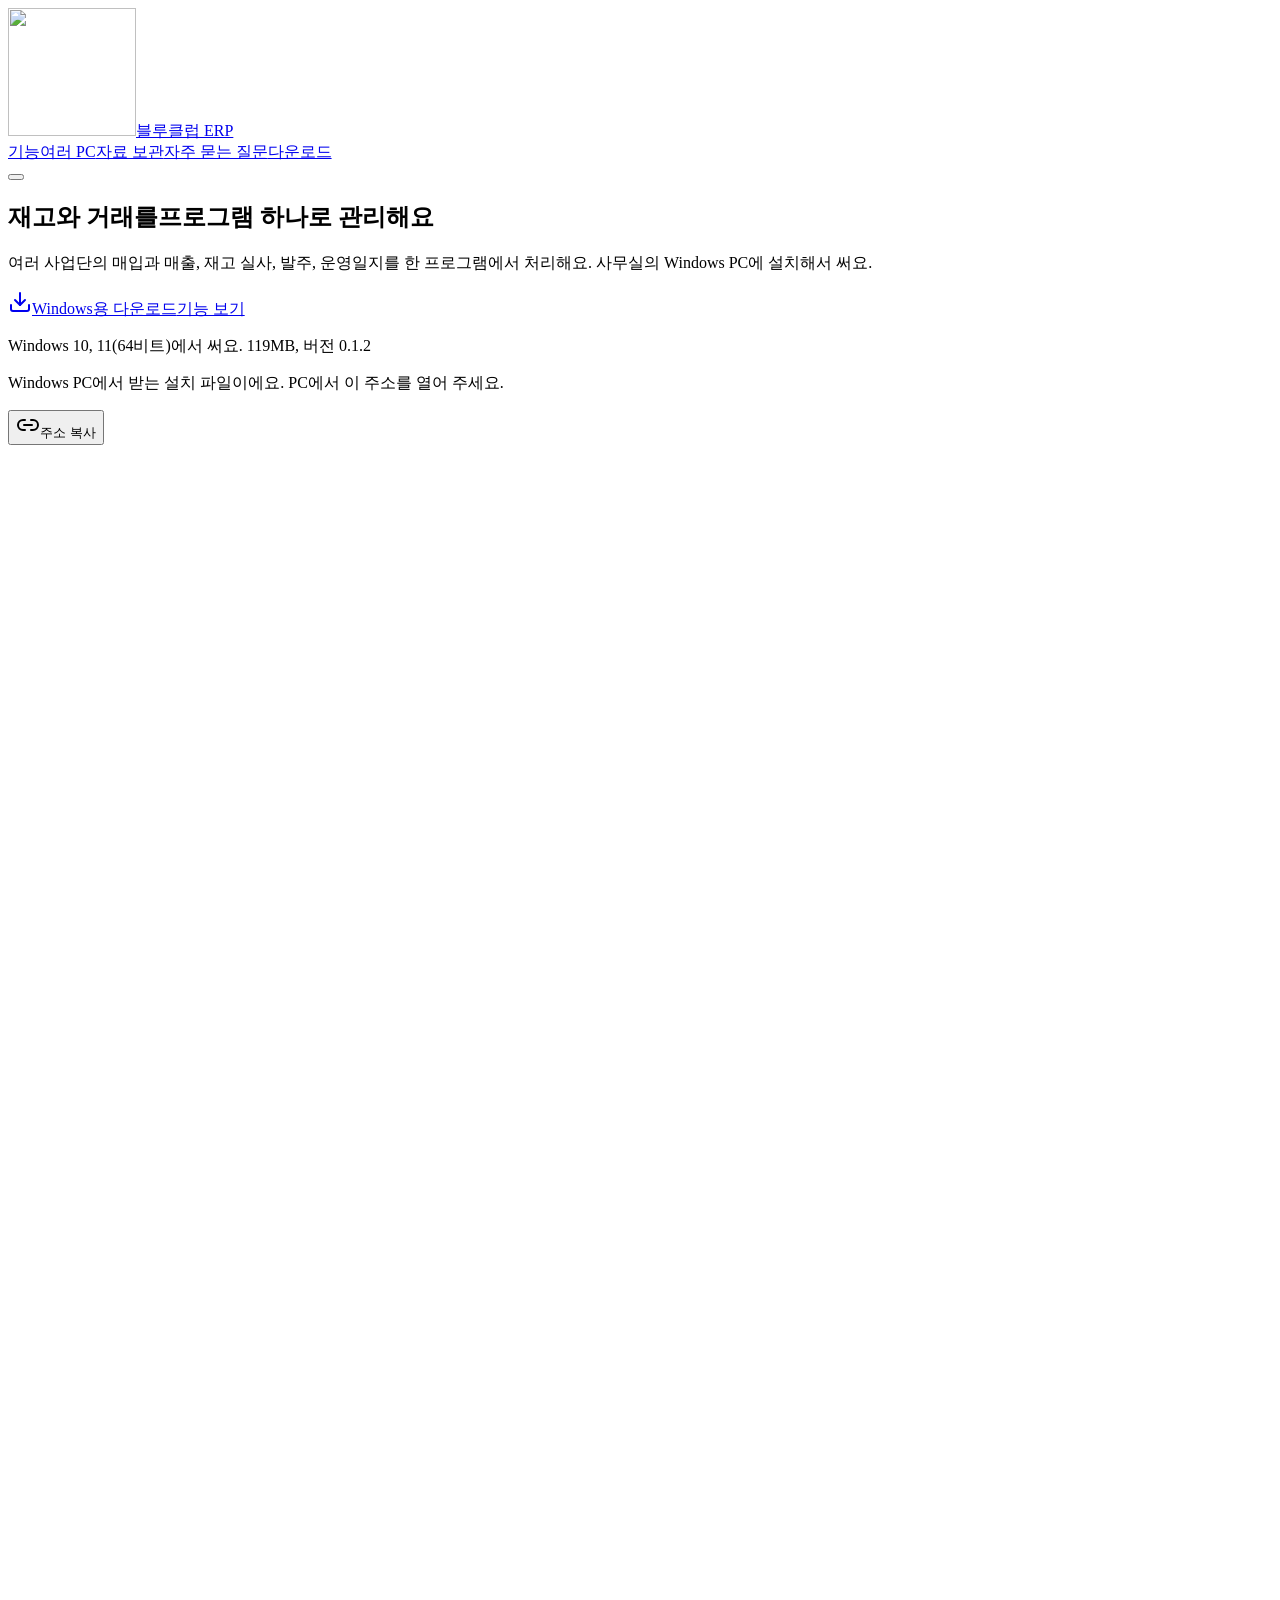
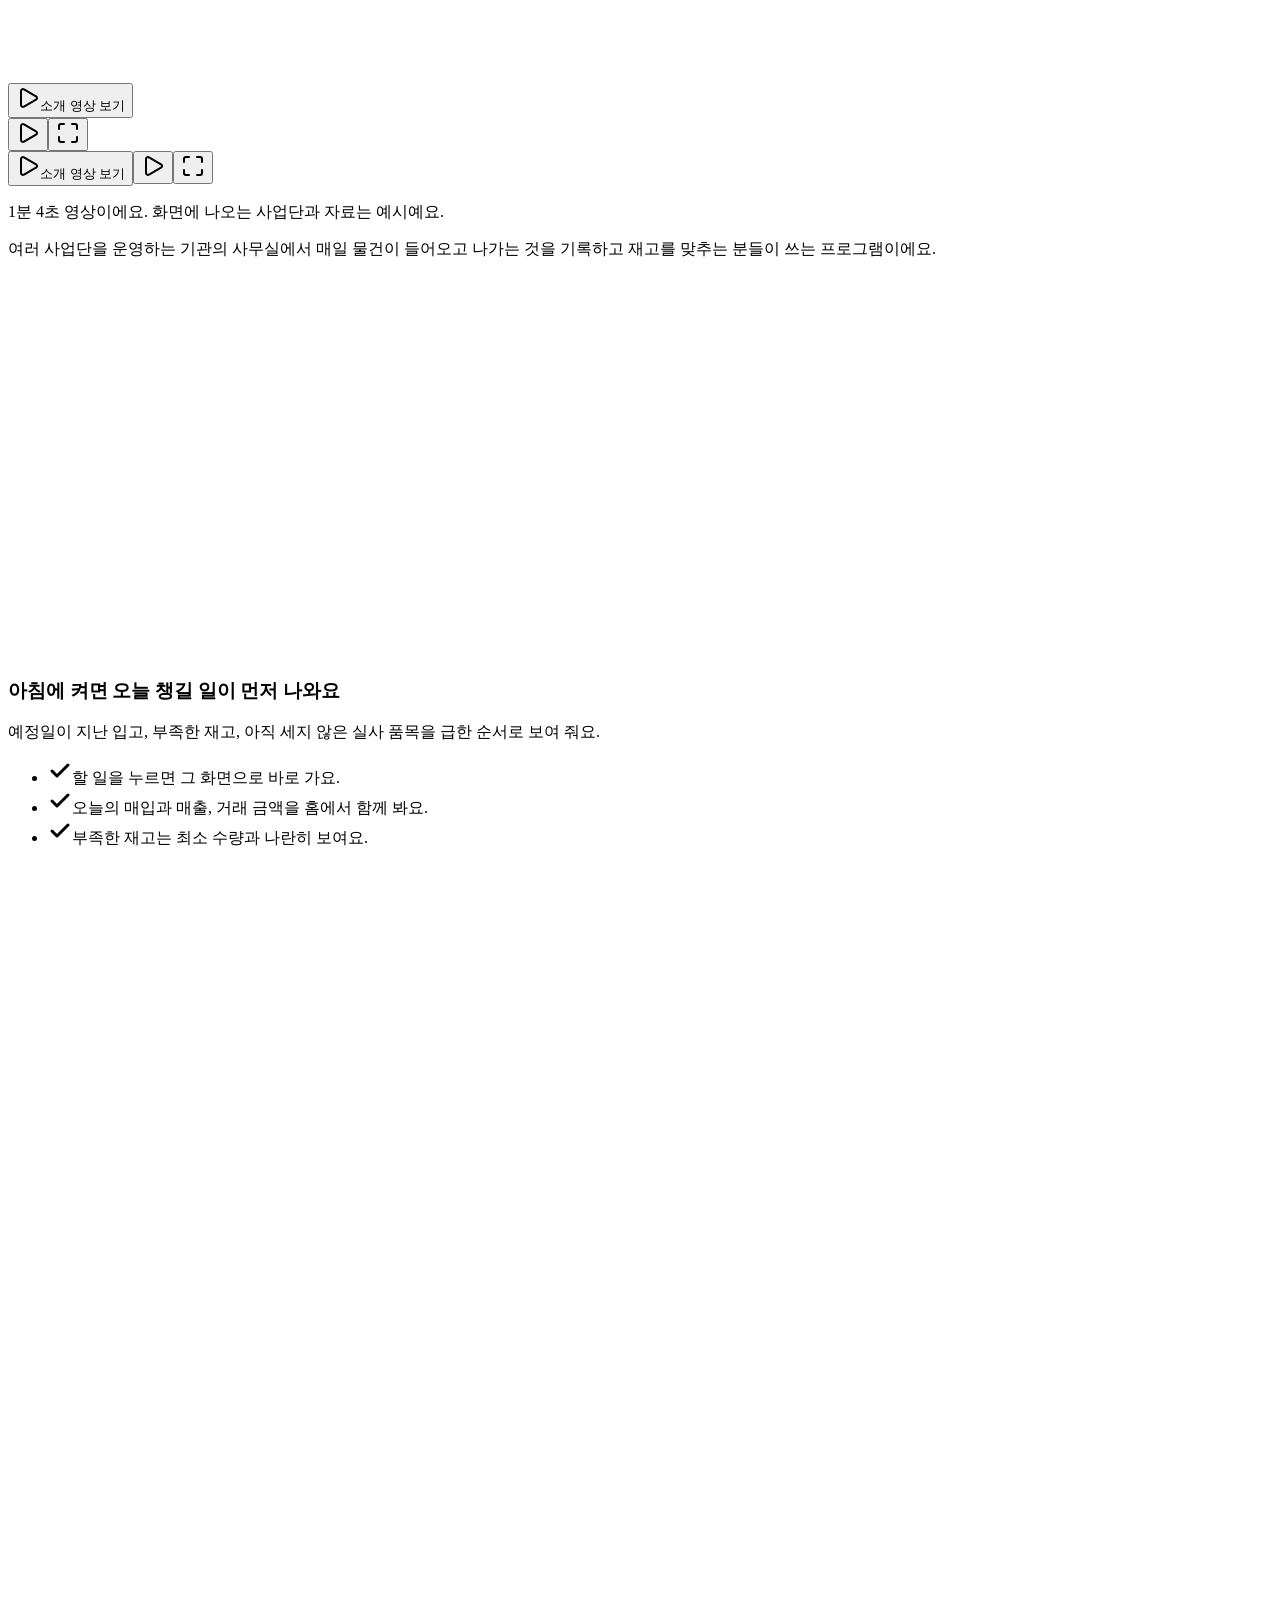
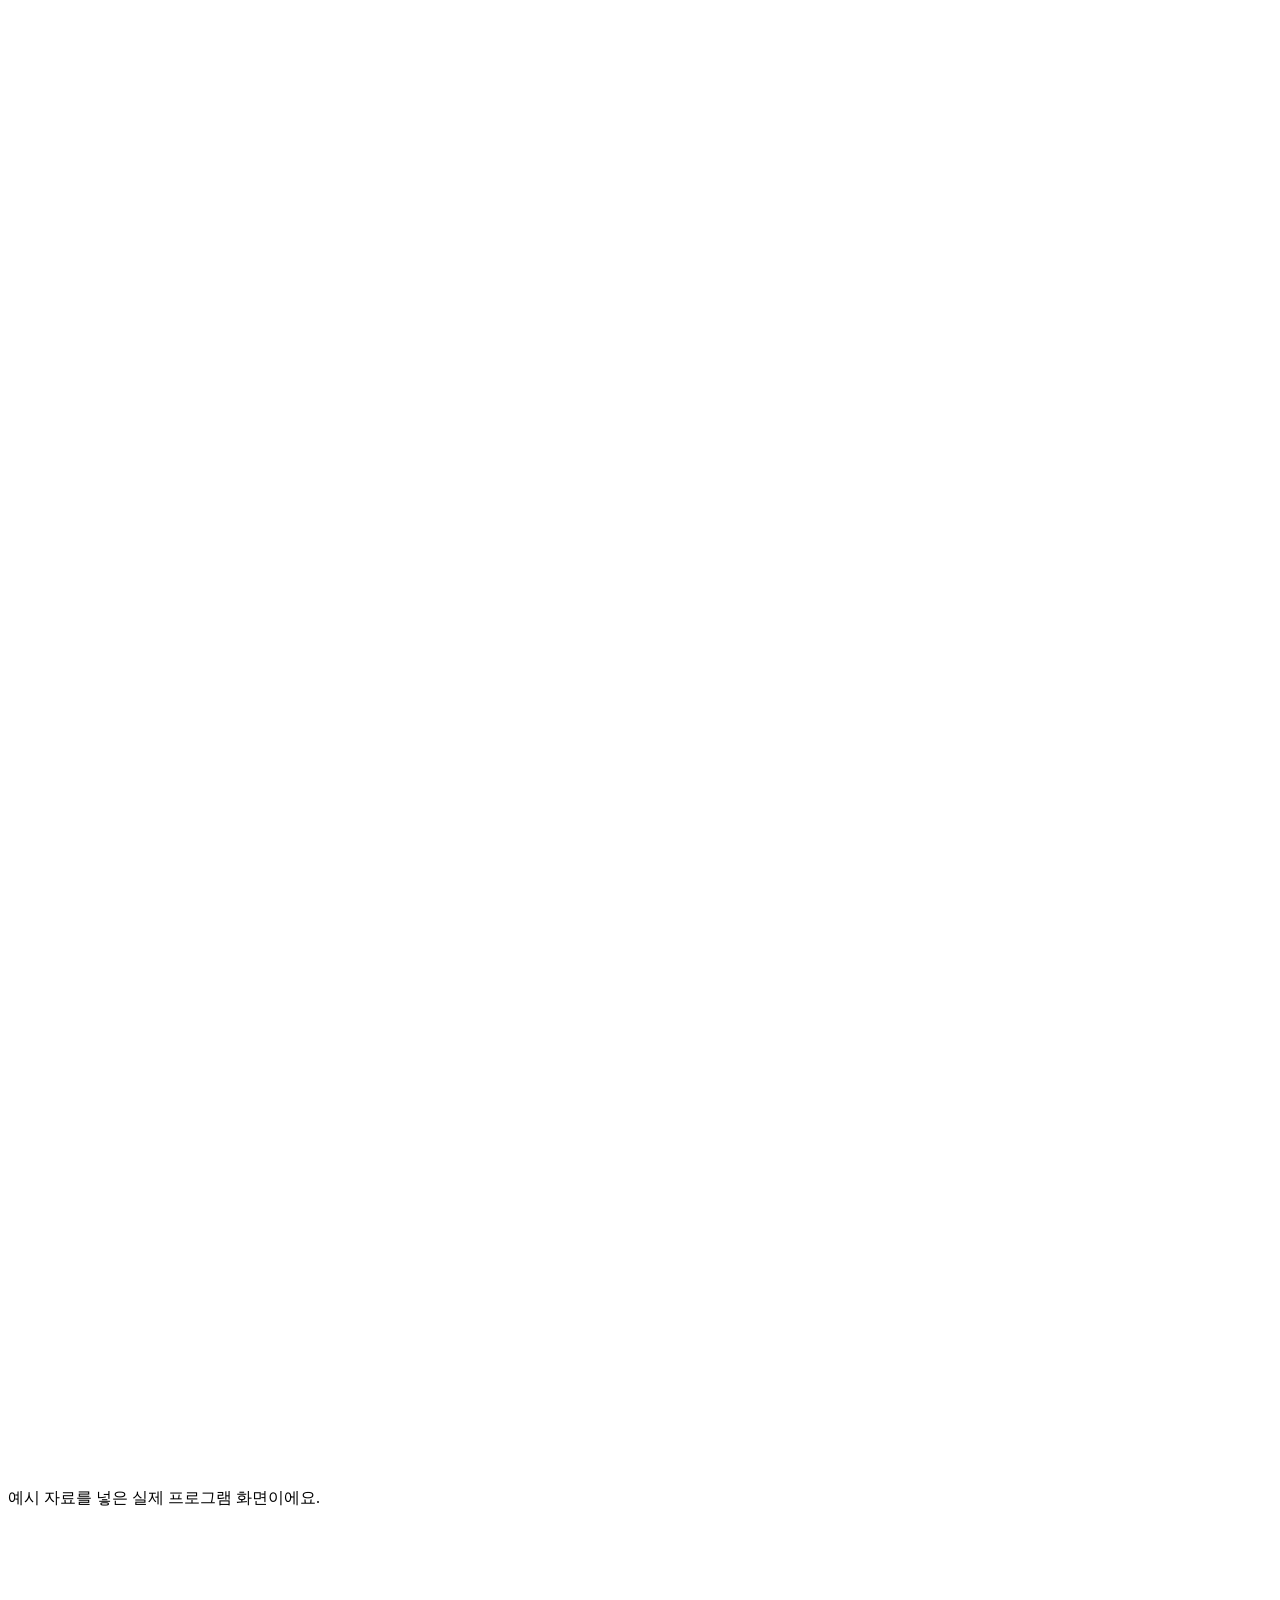
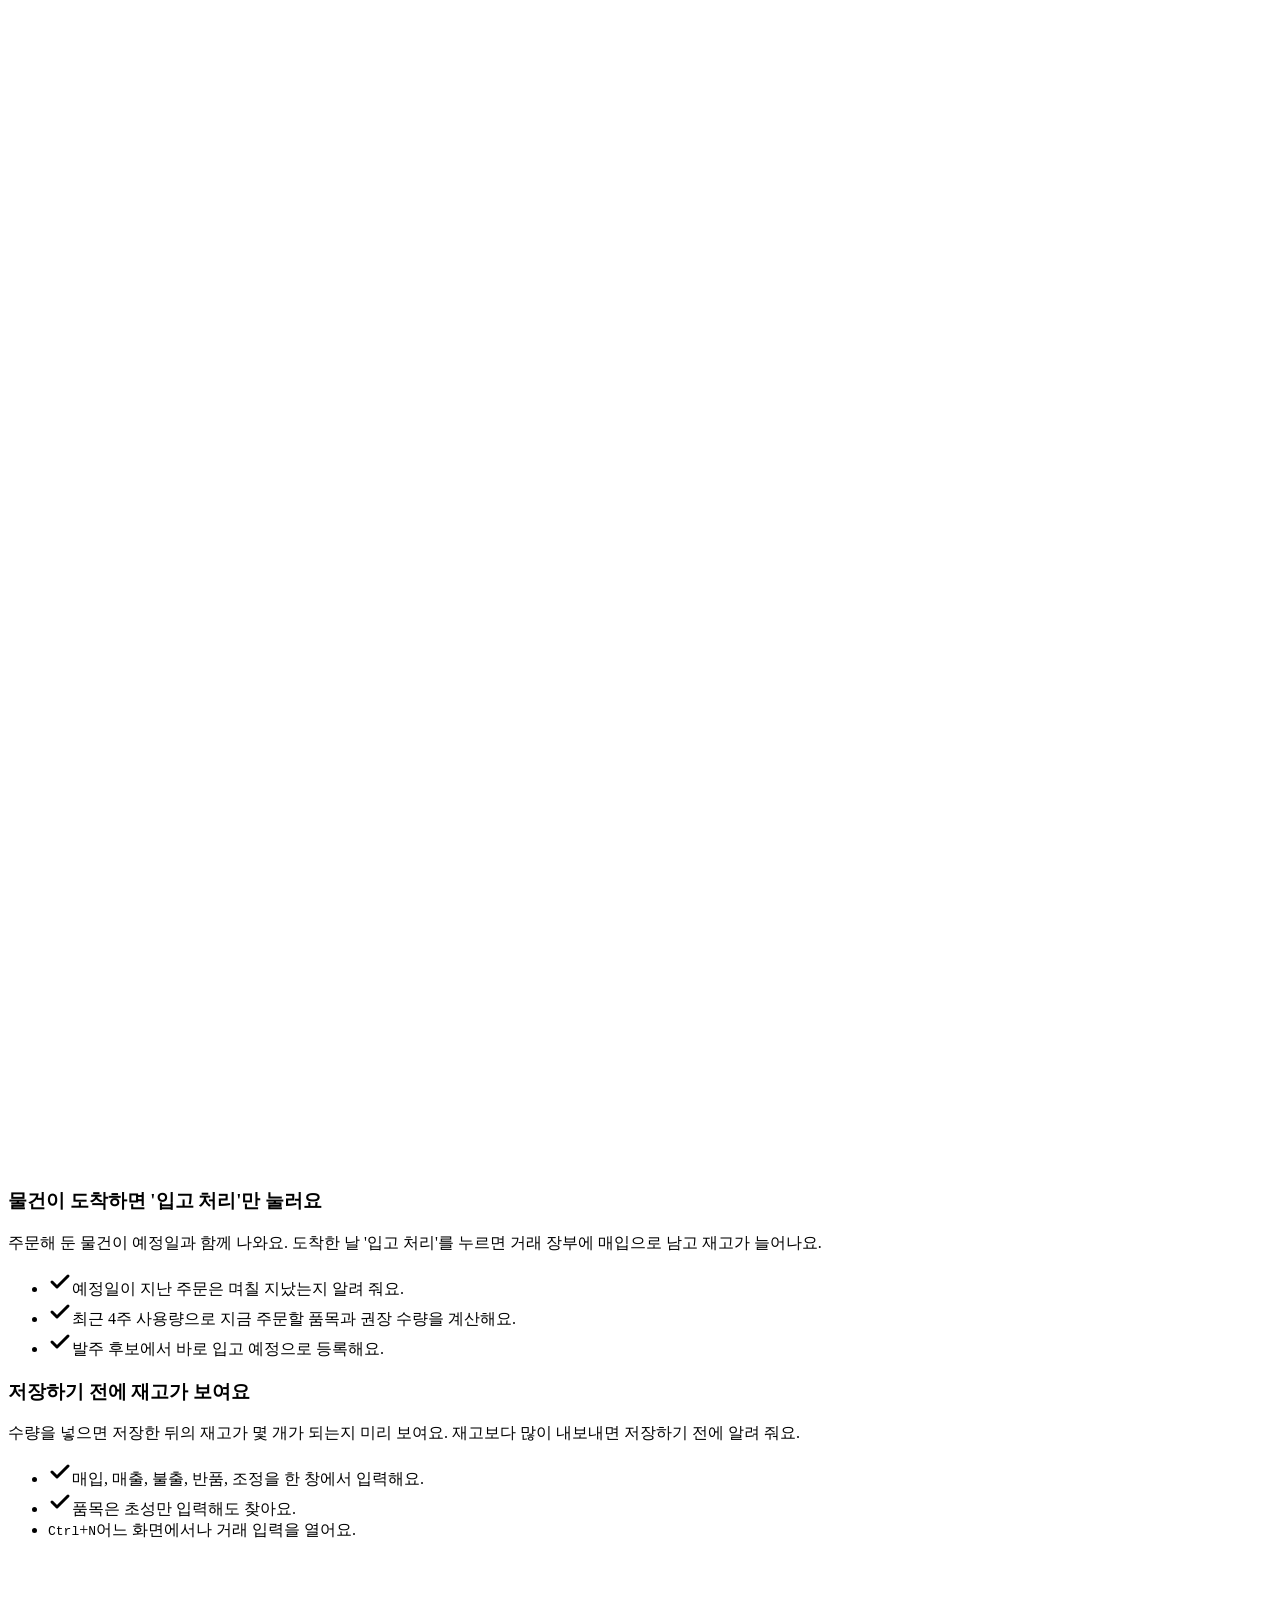
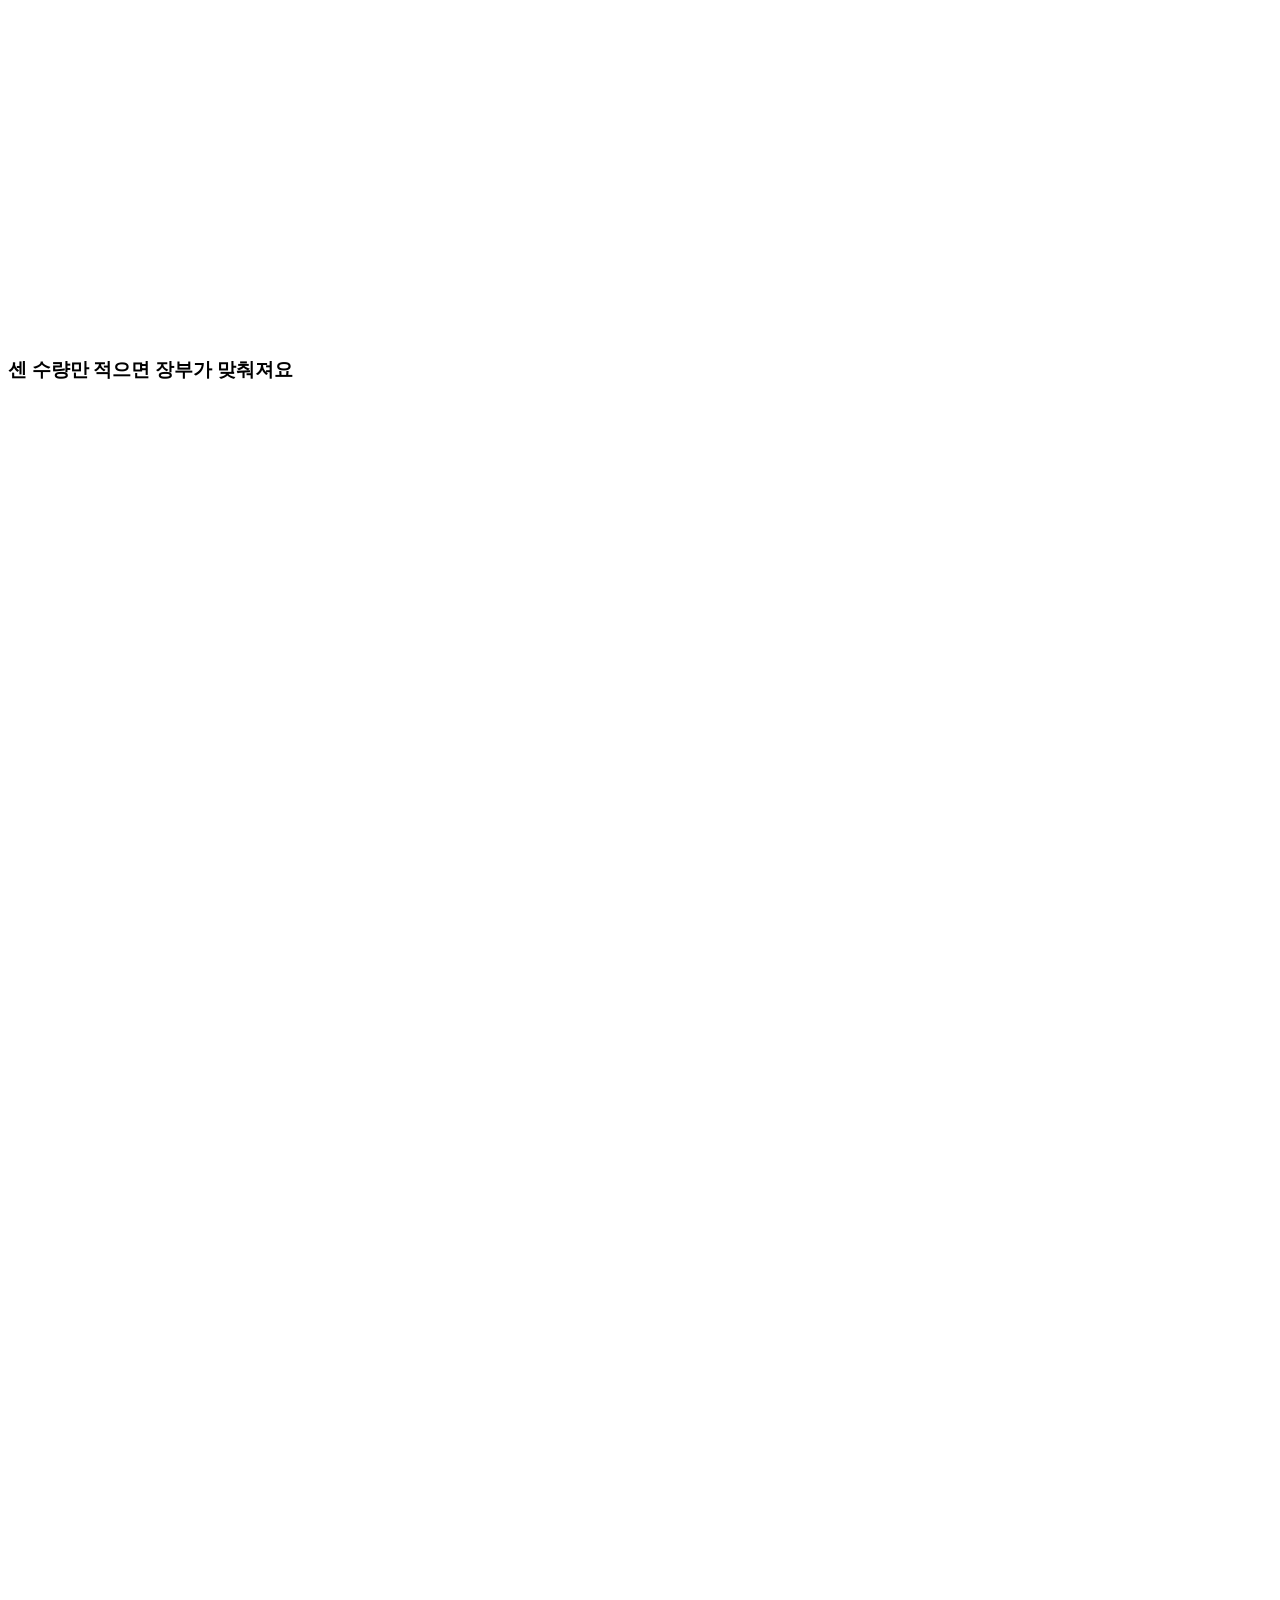
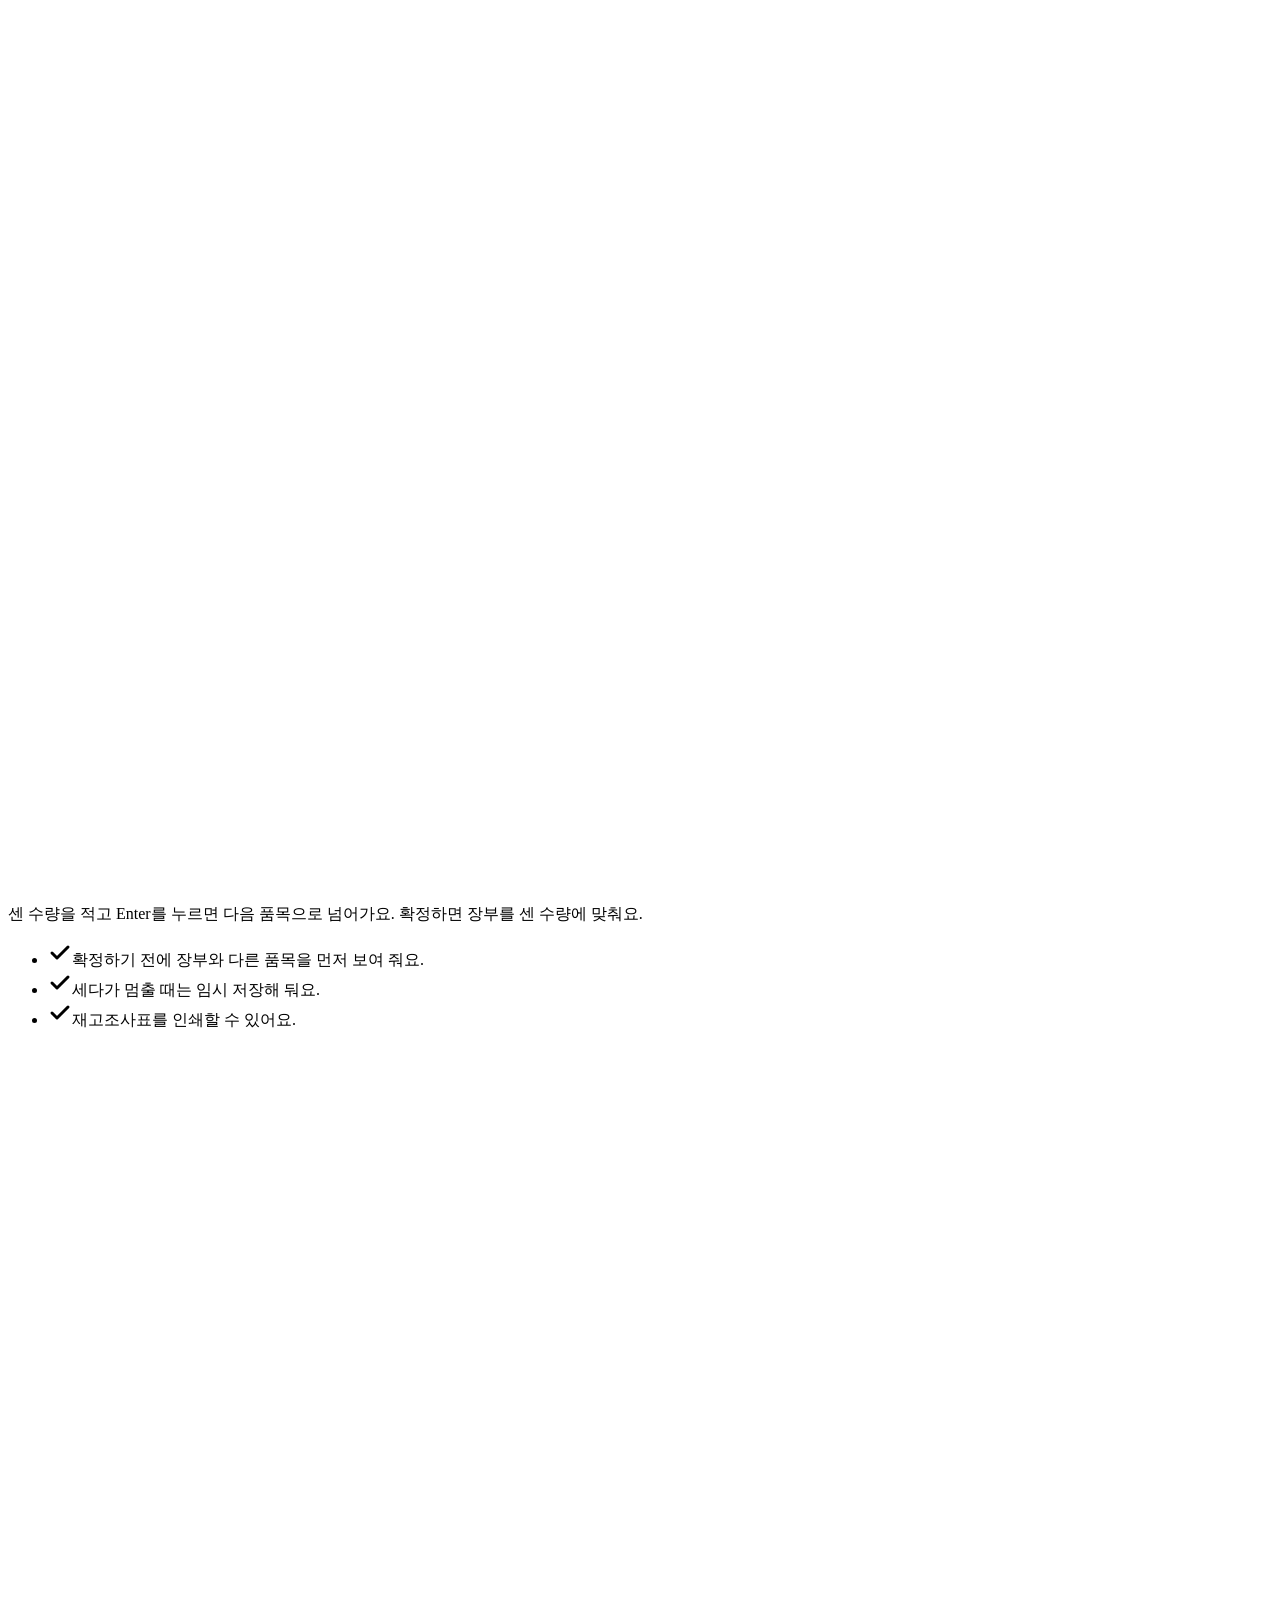
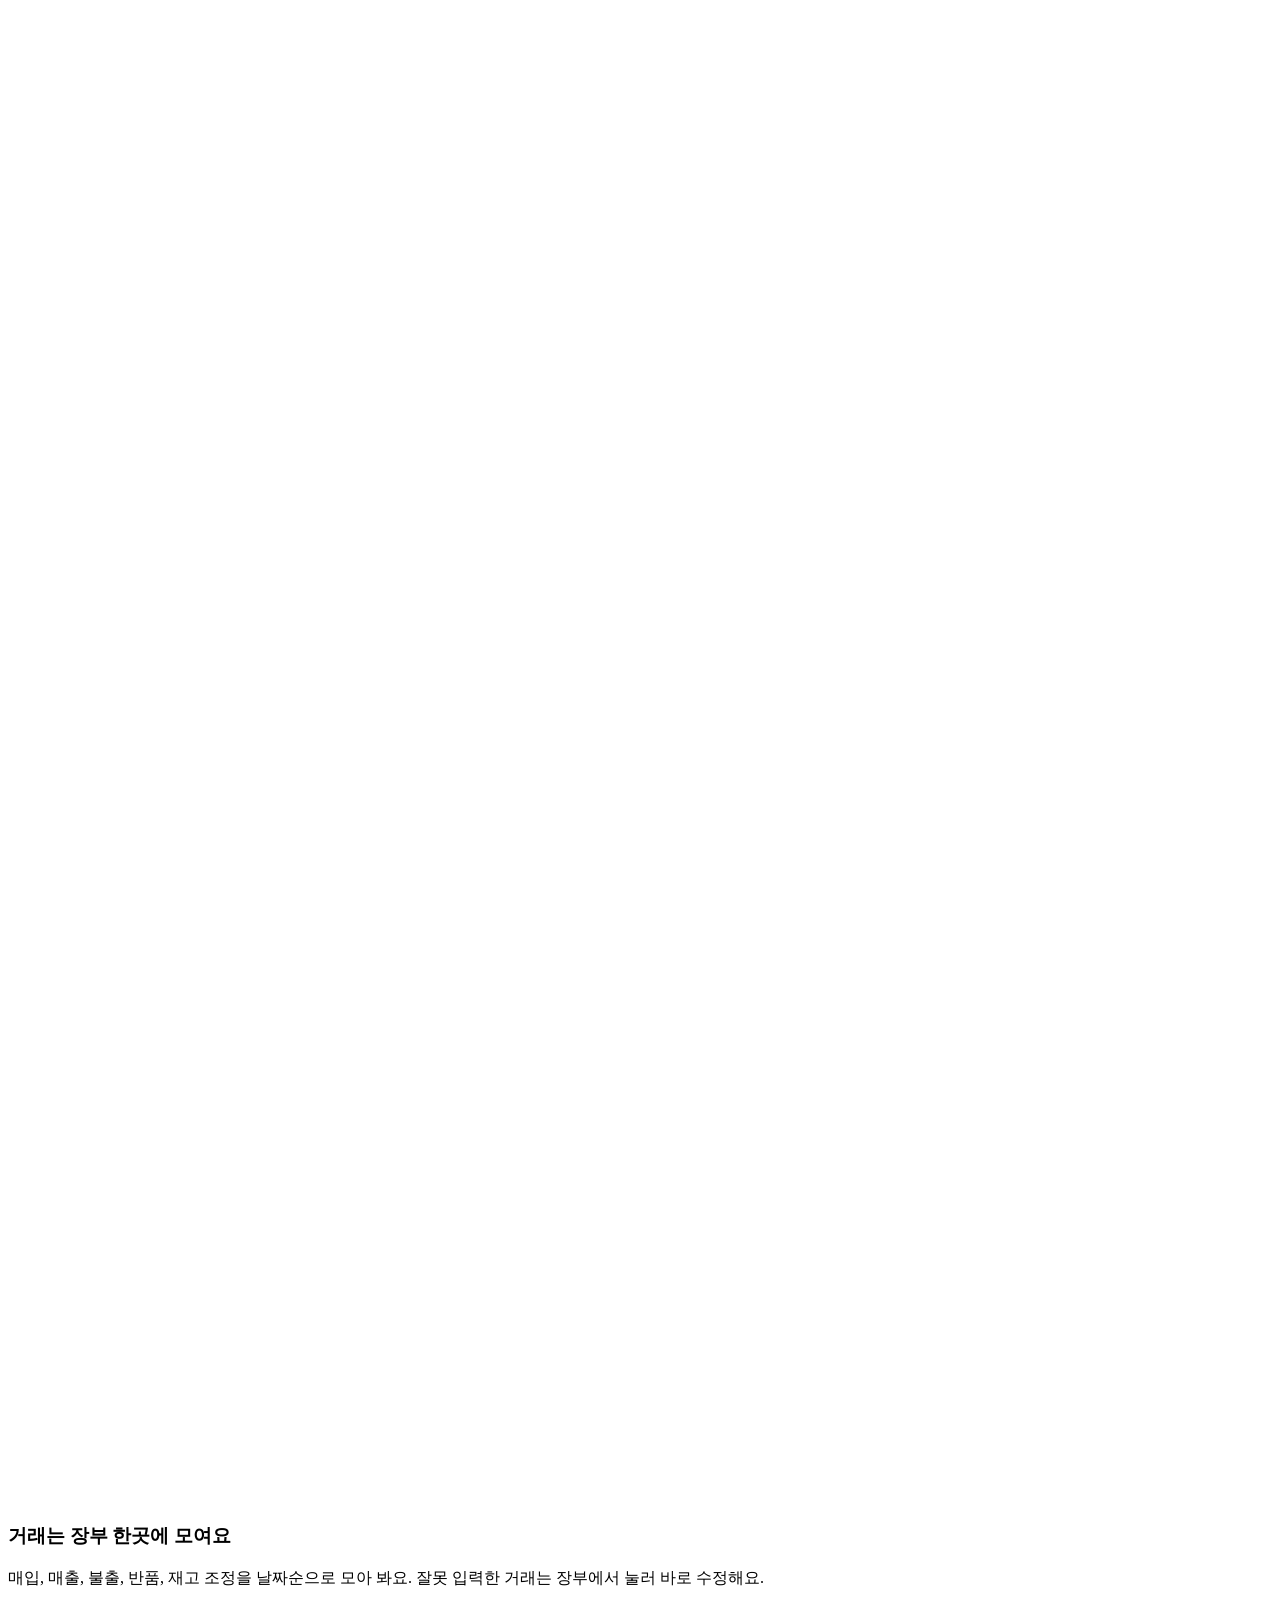
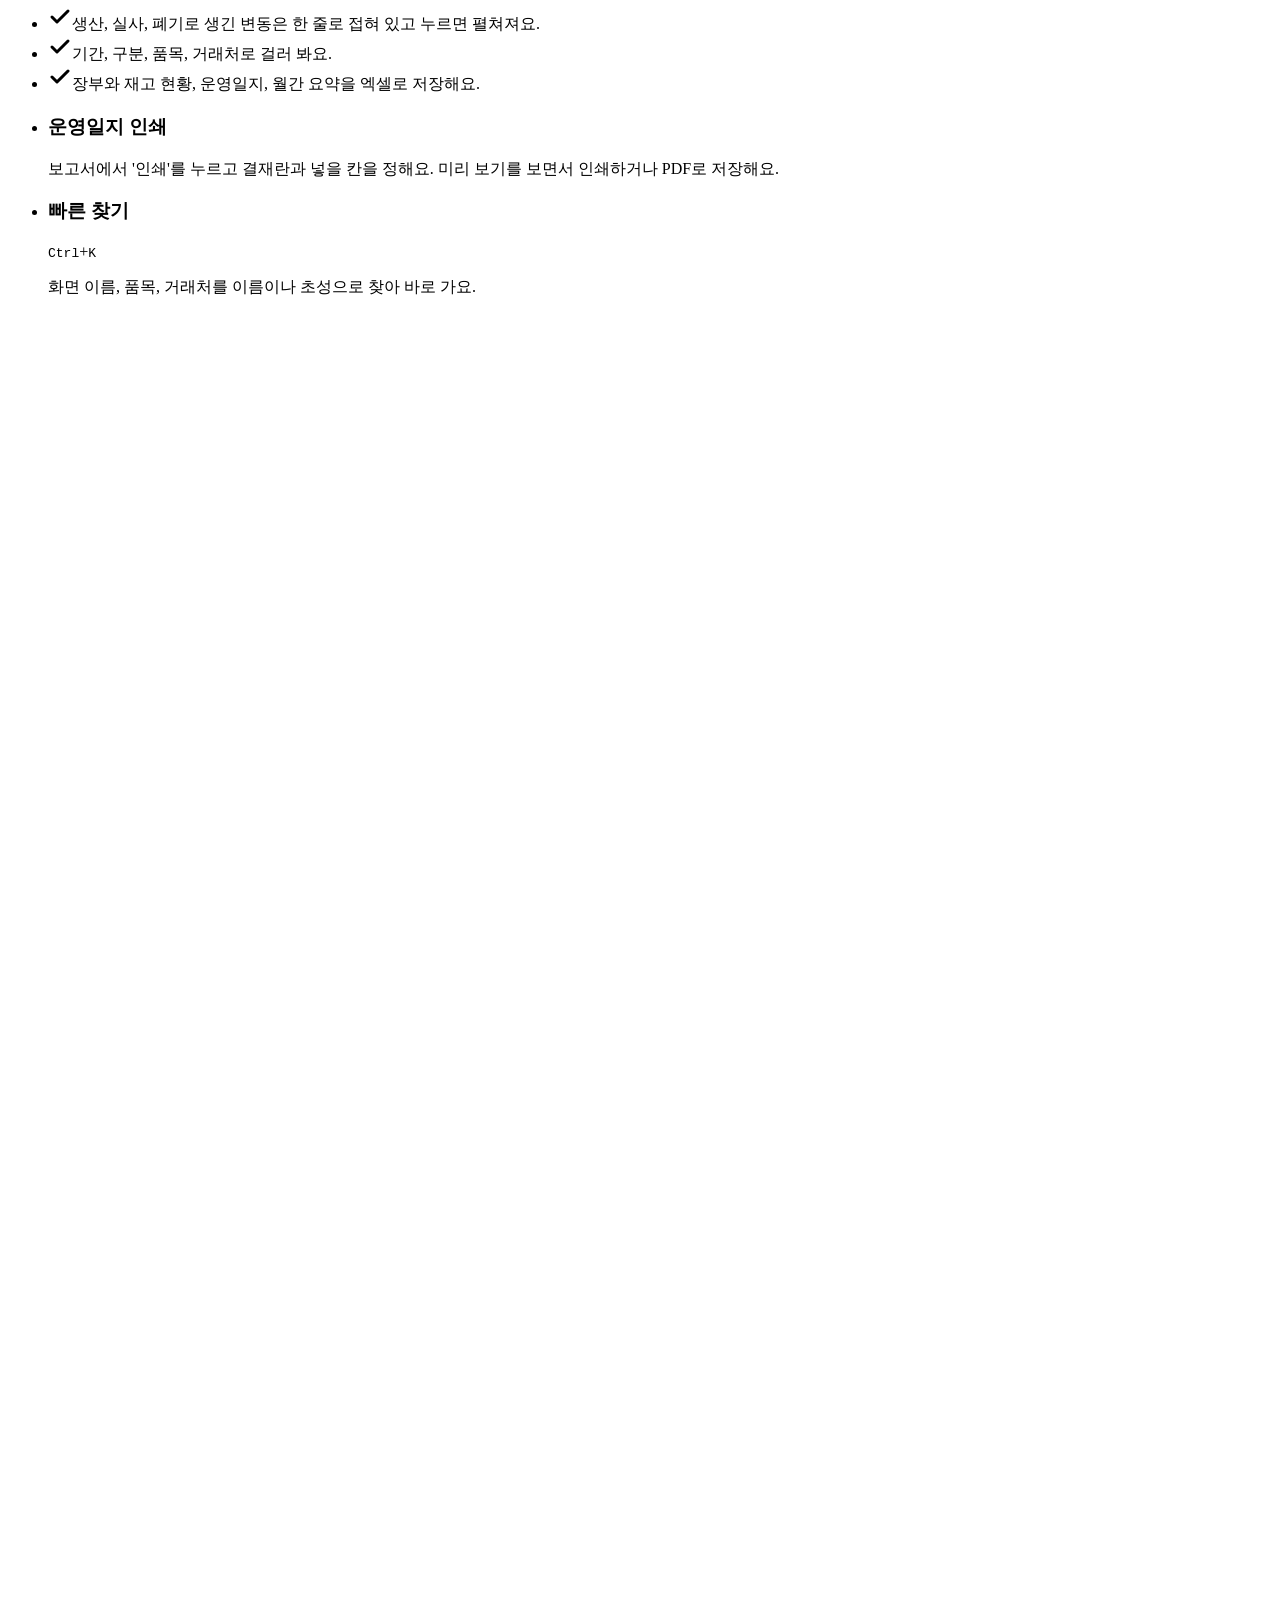
==== commit 58c27c03: "소개 페이지: 버전 0.1.2의 설치 파일 주소" ====
--- a/index.html
+++ b/index.html
@@ -1,3 +1,3 @@
 <!DOCTYPE html><html lang="ko"><head><meta charSet="utf-8"/><link rel="preconnect" href="/" crossorigin=""/><meta name="viewport" content="width=device-width, initial-scale=1, viewport-fit=cover"/><link rel="stylesheet" href="/blueclub-erp-download/_next/static/chunks/3niykbabkxta9.css" data-precedence="next"/><link rel="preload" as="script" fetchPriority="low" href="/blueclub-erp-download/_next/static/chunks/3j9yii2x5x83c.js"/><script src="/blueclub-erp-download/_next/static/chunks/06aec8nxm_r80.js" async=""></script><script src="/blueclub-erp-download/_next/static/chunks/0zl36_62a8ie1.js" async=""></script><script src="/blueclub-erp-download/_next/static/chunks/turbopack-3qcpm3oyb5_js.js" async=""></script><script src="/blueclub-erp-download/_next/static/chunks/0ul08_dfmt0bb.js" async=""></script><script src="/blueclub-erp-download/_next/static/chunks/3q45jf57qxvi9.js" async=""></script><script src="/blueclub-erp-download/_next/static/chunks/0d1e5tv-5fw6i.js" async=""></script><meta name="theme-color" content="#ffffff"/><title>블루클럽 ERP | 재고와 거래를 프로그램 하나로</title><meta name="description" content="여러 사업단의 매입과 매출, 재고 실사, 발주, 운영일지를 한 프로그램에서 처리해요. 소개 영상을 보고 Windows용 설치 파일을 받을 수 있어요."/><meta name="robots" content="noindex, nofollow"/><link rel="canonical" href="https://hlog2e.github.io/blueclub-erp-download/"/><meta property="og:title" content="블루클럽 ERP | 재고와 거래를 프로그램 하나로"/><meta property="og:description" content="여러 사업단의 매입과 매출, 재고 실사, 발주, 운영일지를 한 프로그램에서 처리해요. 소개 영상을 보고 Windows용 설치 파일을 받을 수 있어요."/><meta property="og:url" content="https://hlog2e.github.io/blueclub-erp-download/"/><meta property="og:site_name" content="블루클럽 ERP"/><meta property="og:locale" content="ko_KR"/><meta property="og:image" content="https://hlog2e.github.io/blueclub-erp-download/opengraph-image.jpg?opengraph-image.156dg6_d7gs04.jpg"/><meta property="og:image:type" content="image/jpeg"/><meta property="og:image:width" content="1200"/><meta property="og:image:height" content="630"/><meta property="og:image:alt" content="블루클럽 ERP의 홈 화면. 오늘 할 일과 오늘의 매입, 매출이 보여요.
 "/><meta property="og:type" content="website"/><meta name="twitter:card" content="summary_large_image"/><meta name="twitter:title" content="블루클럽 ERP | 재고와 거래를 프로그램 하나로"/><meta name="twitter:description" content="여러 사업단의 매입과 매출, 재고 실사, 발주, 운영일지를 한 프로그램에서 처리해요. 소개 영상을 보고 Windows용 설치 파일을 받을 수 있어요."/><meta name="twitter:image" content="https://hlog2e.github.io/blueclub-erp-download/opengraph-image.jpg?opengraph-image.156dg6_d7gs04.jpg"/><meta name="twitter:image:alt" content="블루클럽 ERP의 홈 화면. 오늘 할 일과 오늘의 매입, 매출이 보여요.
-"/><meta name="twitter:image:type" content="image/jpeg"/><meta name="twitter:image:width" content="1200"/><meta name="twitter:image:height" content="630"/><link rel="icon" href="/blueclub-erp-download/icon.png?icon.3f5th3cspjx0y.png" sizes="256x256" type="image/png"/><link rel="apple-touch-icon" href="/blueclub-erp-download/apple-icon.png?apple-icon.2cpucvqg5692j.png" sizes="180x180" type="image/png"/><script src="/blueclub-erp-download/_next/static/chunks/0cz1d0mv5g_q7.js" noModule=""></script></head><body><div hidden=""><!--$--><!--/$--></div><noscript><style>[data-kit-hide]{opacity:1!important;transform:none!important;clip-path:none!important}[data-kit-flat]:not(.kit-settle){transform:none!important}[data-kit-clip]{clip-path:none!important}[data-kit-word]{--kit-lit:1!important}[data-kit-pinned]{display:none!important}[data-kit-stacked]{display:block!important}[data-kit-js]{display:none!important}.kit-header>div{background-color:var(--color-page)!important}.kit-header .kit-status:not([data-ready]){display:none!important}@media (max-width:767.98px){[data-kit-nav]{display:flex!important;flex:1 1 0%;min-width:0;overflow-x:auto;padding:6px;margin-inline:-6px}[data-kit-nav]>a{flex-shrink:0}[data-kit-nav]>a:first-child{margin-left:auto}}</style></noscript><header class="kit-header fixed inset-x-0 top-0 z-50 is-top "><div class="transition-colors duration-500 motion-reduce:transition-none bg-transparent"><div class="kit-wrap flex h-16 items-center justify-between gap-3 md:h-[72px]"><div class="flex min-w-0 items-center gap-3"><a href="#top" class="inline-flex min-h-11 min-w-11 shrink-0 items-center gap-2.5 text-[20px] font-extrabold tracking-[-0.04em] text-ink"><img alt="" aria-hidden="true" loading="lazy" width="128" height="128" decoding="async" data-nimg="1" class="size-7" style="color:transparent" src="/blueclub-erp-download/_next/static/media/app-icon.16gsnzx9ca5o8.png"/>블루클럽 ERP</a></div><nav aria-label="주요 메뉴" data-kit-nav="" class="hidden items-center gap-1 md:flex"><a href="#day" class="kit-nav-link">기능</a><a href="#multi-pc" class="kit-nav-link">여러 PC</a><a href="#backup" class="kit-nav-link">자료 보관</a><a href="#faq" class="kit-nav-link">자주 묻는 질문</a><span class="ml-2 flex items-center gap-2"><a href="https://github.com/hlog2e/blueclub-erp-download/releases/download/v0.1.1/Blueclub-ERP-Setup-0.1.1.exe" class="inline-flex h-11 items-center rounded-full px-5 text-[15px] font-semibold tracking-[-0.01em] transition-colors motion-reduce:transition-none bg-ink text-page hover:bg-ink-soft">다운로드</a></span></nav><button data-kit-js="" type="button" aria-expanded="false" aria-controls="kit-menu" aria-label="메뉴 열기" class="grid size-11 shrink-0 place-items-center rounded-full bg-fill md:hidden"><span aria-hidden="true" class="relative block h-[9px] w-4"><span class="absolute left-0 top-0 h-[2px] w-full rounded-full bg-ink transition-transform duration-300 motion-reduce:transition-none "></span><span class="absolute bottom-0 left-0 h-[2px] w-full rounded-full bg-ink transition-transform duration-300 motion-reduce:transition-none "></span></span></button></div></div></header><main><section id="top" data-film-line="" class="kit-wrap pt-[84px] md:pt-[96px]"><div class="hero-stage"><div class="hero-band"><div class="min-w-0"><h1 class="hero-title font-bold text-ink"><span class="kit-line"><span style="--kit-i:0">재고와 거래를</span></span><span class="kit-line"><span style="--kit-i:1">프로그램 하나로 관리해요</span></span></h1><div class="kit-rise mt-3 lg:mt-4" style="--kit-d:0.35s;--kit-rise:20px"><p class="max-w-[35em] text-[16px] leading-[1.65] text-ink-2 md:text-[17px]">여러 사업단의 매입과 매출, 재고 실사, 발주, 운영일지를 한 프로그램에서 처리해요. 사무실의 Windows PC에 설치해서 써요.</p></div></div><div class="kit-slide hero-actions" style="--kit-d:0.1s;--kit-rise:20px"><div class="flex flex-wrap items-center gap-2.5"><a href="https://github.com/hlog2e/blueclub-erp-download/releases/download/v0.1.1/Blueclub-ERP-Setup-0.1.1.exe" data-primary-action="" class="kit-btn kit-btn-primary max-md:flex-1"><svg xmlns="http://www.w3.org/2000/svg" width="24" height="24" viewBox="0 0 24 24" fill="none" stroke="currentColor" stroke-width="2" stroke-linecap="round" stroke-linejoin="round" class="lucide lucide-download size-[19px]" aria-hidden="true"><path d="M12 15V3"></path><path d="M21 15v4a2 2 0 0 1-2 2H5a2 2 0 0 1-2-2v-4"></path><path d="m7 10 5 5 5-5"></path></svg>Windows용 다운로드</a><a href="#day" class="kit-btn kit-btn-soft lg:hidden">기능 보기</a></div><p class="hero-note mt-2.5 hidden text-[14px] leading-[1.5] text-muted md:block">Windows 10, 11(64비트)에서 써요. 119MB, 버전 0.1.1</p><div class="mt-3 flex items-center gap-3 rounded-card bg-fill-2 py-2 pl-4 pr-2 md:hidden"><p class="min-w-0 flex-1 text-[14px] leading-[1.5] text-muted-fill">Windows PC에서 받는 설치 파일이에요. PC에서 이 주소를 열어 주세요.</p><button type="button" data-kit-js="" class="inline-flex h-11 shrink-0 items-center gap-1.5 rounded-full bg-page px-3.5 text-[14px] font-semibold text-ink-soft"><svg xmlns="http://www.w3.org/2000/svg" width="24" height="24" viewBox="0 0 24 24" fill="none" stroke="currentColor" stroke-width="2" stroke-linecap="round" stroke-linejoin="round" class="lucide lucide-link-2 size-[18px]" aria-hidden="true"><path d="M9 17H7A5 5 0 0 1 7 7h2"></path><path d="M15 7h2a5 5 0 1 1 0 10h-2"></path><line x1="8" x2="16" y1="12" y2="12"></line></svg><span aria-live="polite">주소 복사</span></button></div></div></div><div class="kit-slide hero-player" style="--kit-d:0.2s;--kit-rise:28px"><div data-film="" data-film-hold="0"><div class="lg:sticky lg:top-[88px]"><div data-film-frame="" class="relative isolate aspect-video overflow-hidden rounded-box bg-page shadow-[0_0_0_1px_rgb(0_27_55/0.06),0_32px_72px_-40px_rgb(0_27_55/0.24)]" style="transform-origin:50% 0%;transform:none"><picture><source media="(min-width: 700px)" srcSet="/blueclub-erp-download/_next/static/media/film-poster.0jbxr5-fdscpa.jpg"/><img src="/blueclub-erp-download/_next/static/media/film-poster-960.3bn18oy4qm5-e.jpg" alt="블루클럽 ERP의 홈 화면. 오늘 할 일과 오늘의 매입, 매출이 보여요." width="1920" height="1080" loading="eager" fetchPriority="high" decoding="async" class="absolute inset-0 size-full object-cover"/></picture><video aria-label="블루클럽 ERP 소개 영상" playsInline="" muted="" loop="" preload="none" class="absolute inset-0 size-full object-cover invisible"><source src="/blueclub-erp-download/media/blueclub-erp-film-1080.mp4" type="video/mp4" media="(min-width: 900px)"/><source src="/blueclub-erp-download/media/blueclub-erp-film-720.mp4" type="video/mp4"/></video><span aria-hidden="true" class="absolute inset-x-0 bottom-0 h-[3px] bg-ink/10"><span class="block h-full origin-left scale-x-0 bg-accent"></span></span><div data-kit-js="" class="absolute inset-x-0 bottom-0 hidden items-end justify-between gap-3 p-4 sm:flex md:p-5"><div style="transform-origin:0% 100%;transform:none"><button type="button" class="inline-flex h-12 items-center gap-2 rounded-full px-5 text-[15px] font-semibold tracking-[-0.01em] shadow-[0_6px_20px_rgb(0_27_55/0.16)] transition-colors motion-reduce:transition-none bg-ink text-page hover:bg-ink-soft"><svg xmlns="http://www.w3.org/2000/svg" width="24" height="24" viewBox="0 0 24 24" fill="none" stroke="currentColor" stroke-width="2" stroke-linecap="round" stroke-linejoin="round" class="lucide lucide-play size-[18px] fill-current" aria-hidden="true"><path d="M5 5a2 2 0 0 1 3.008-1.728l11.997 6.998a2 2 0 0 1 .003 3.458l-12 7A2 2 0 0 1 5 19z"></path></svg>소개 영상 보기</button></div><div class="flex gap-2" style="transform-origin:100% 100%;transform:none"><button type="button" aria-label="재생" title="재생" class="grid size-12 shrink-0 place-items-center rounded-full text-ink-soft transition-colors motion-reduce:transition-none bg-page shadow-[0_6px_20px_rgb(0_27_55/0.16)] hover:bg-fill-2"><svg xmlns="http://www.w3.org/2000/svg" width="24" height="24" viewBox="0 0 24 24" fill="none" stroke="currentColor" stroke-width="2" stroke-linecap="round" stroke-linejoin="round" class="lucide lucide-play size-[18px] fill-current" aria-hidden="true"><path d="M5 5a2 2 0 0 1 3.008-1.728l11.997 6.998a2 2 0 0 1 .003 3.458l-12 7A2 2 0 0 1 5 19z"></path></svg></button><button type="button" aria-label="전체 화면으로 보기" title="전체 화면으로 보기" class="grid size-12 shrink-0 place-items-center rounded-full text-ink-soft transition-colors motion-reduce:transition-none bg-page shadow-[0_6px_20px_rgb(0_27_55/0.16)] hover:bg-fill-2"><svg xmlns="http://www.w3.org/2000/svg" width="24" height="24" viewBox="0 0 24 24" fill="none" stroke="currentColor" stroke-width="2" stroke-linecap="round" stroke-linejoin="round" class="lucide lucide-maximize size-[18px]" aria-hidden="true"><path d="M8 3H5a2 2 0 0 0-2 2v3"></path><path d="M21 8V5a2 2 0 0 0-2-2h-3"></path><path d="M3 16v3a2 2 0 0 0 2 2h3"></path><path d="M16 21h3a2 2 0 0 0 2-2v-3"></path></svg></button></div></div></div><div data-kit-js="" class="flex items-center gap-2 pt-3 sm:hidden"><button type="button" class="inline-flex h-12 min-w-0 flex-1 items-center justify-center gap-2 rounded-full px-4 text-[15px] font-semibold tracking-[-0.01em] transition-colors motion-reduce:transition-none bg-ink text-page hover:bg-ink-soft"><svg xmlns="http://www.w3.org/2000/svg" width="24" height="24" viewBox="0 0 24 24" fill="none" stroke="currentColor" stroke-width="2" stroke-linecap="round" stroke-linejoin="round" class="lucide lucide-play size-[18px] fill-current" aria-hidden="true"><path d="M5 5a2 2 0 0 1 3.008-1.728l11.997 6.998a2 2 0 0 1 .003 3.458l-12 7A2 2 0 0 1 5 19z"></path></svg><span class="truncate">소개 영상 보기</span></button><button type="button" aria-label="재생" title="재생" class="grid size-12 shrink-0 place-items-center rounded-full text-ink-soft transition-colors motion-reduce:transition-none bg-fill hover:bg-fill-3"><svg xmlns="http://www.w3.org/2000/svg" width="24" height="24" viewBox="0 0 24 24" fill="none" stroke="currentColor" stroke-width="2" stroke-linecap="round" stroke-linejoin="round" class="lucide lucide-play size-[18px] fill-current" aria-hidden="true"><path d="M5 5a2 2 0 0 1 3.008-1.728l11.997 6.998a2 2 0 0 1 .003 3.458l-12 7A2 2 0 0 1 5 19z"></path></svg></button><button type="button" aria-label="전체 화면으로 보기" title="전체 화면으로 보기" class="grid size-12 shrink-0 place-items-center rounded-full text-ink-soft transition-colors motion-reduce:transition-none bg-fill hover:bg-fill-3"><svg xmlns="http://www.w3.org/2000/svg" width="24" height="24" viewBox="0 0 24 24" fill="none" stroke="currentColor" stroke-width="2" stroke-linecap="round" stroke-linejoin="round" class="lucide lucide-maximize size-[18px]" aria-hidden="true"><path d="M8 3H5a2 2 0 0 0-2 2v3"></path><path d="M21 8V5a2 2 0 0 0-2-2h-3"></path><path d="M3 16v3a2 2 0 0 0 2 2h3"></path><path d="M16 21h3a2 2 0 0 0 2-2v-3"></path></svg></button></div><p class="mt-3 text-[14px] leading-[1.5] text-muted" style="transform:none">1분 4초 영상이에요. 화면에 나오는 사업단과 자료는 예시예요.</p><noscript><a href="/blueclub-erp-download/media/blueclub-erp-film-1080.mp4" class="mt-2 inline-flex min-h-11 items-center px-3 text-[15px] font-semibold text-accent-ink underline">영상 파일로 보기</a></noscript></div></div></div></div></section><section id="statement" class="page-section"><div class="kit-wrap"><p class="mx-auto max-w-[19em] text-balance text-center text-[clamp(1.75rem,4.2vw,3.75rem)] font-bold leading-[1.38] tracking-[-0.035em] text-ink"><span data-kit-word="" class="kit-word" style="--kit-lit:0">여러</span> <span data-kit-word="" class="kit-word" style="--kit-lit:0">사업단을</span> <span data-kit-word="" class="kit-word" style="--kit-lit:0">운영하는</span> <span data-kit-word="" class="kit-word" style="--kit-lit:0">기관의</span> <span data-kit-word="" class="kit-word" style="--kit-lit:0">사무실에서</span> <span data-kit-word="" class="kit-word" style="--kit-lit:0">매일</span> <span data-kit-word="" class="kit-word" style="--kit-lit:0">물건이</span> <span data-kit-word="" class="kit-word" style="--kit-lit:0">들어오고</span> <span data-kit-word="" class="kit-word" style="--kit-lit:0">나가는</span> <span data-kit-word="" class="kit-word" style="--kit-lit:0">것을</span> <span data-kit-word="" class="kit-word" style="--kit-lit:0">기록하고</span> <span data-kit-word="" class="kit-word" style="--kit-lit:0">재고를</span> <span data-kit-word="" class="kit-word" style="--kit-lit:0">맞추는</span> <span data-kit-word="" class="kit-word" style="--kit-lit:0">분들이</span> <span data-kit-word="" class="kit-word" style="--kit-lit:0">쓰는</span> <span data-kit-word="" class="kit-word" style="--kit-lit:0">프로그램이에요.</span> </p></div></section><section id="audience" class="page-section"><div class="kit-wrap"><h2 data-kit-hide="" class="section-title text-center text-ink" style="opacity:0;transform:translateY(40px)">이런 사무실에서 써요</h2><ul class="mx-auto mt-9 grid max-w-[1240px] gap-4 max-lg:max-w-[560px] md:mt-14 lg:grid-cols-3 lg:gap-5"><li data-kit-hide="" class="flex flex-col justify-center rounded-box bg-fill px-7 py-9 text-center md:px-9 md:py-12" style="opacity:0;transform:translateY(40px)"><h3 class="mx-auto max-w-[13em] text-balance text-[21px] font-bold leading-[1.4] tracking-[-0.02em] text-ink md:text-[22px]">사업단이 여러 곳인 기관</h3><p class="mx-auto mt-3 max-w-[21em] text-balance text-[16px] leading-[1.7] text-muted-fill">사업단마다 품목과 거래를 따로 관리해요. 화면 왼쪽 위에서 사업단을 바꿔 가며 써요.</p></li><li data-kit-hide="" class="flex flex-col justify-center rounded-box bg-fill px-7 py-9 text-center md:px-9 md:py-12" style="opacity:0;transform:translateY(40px)"><h3 class="mx-auto max-w-[13em] text-balance text-[21px] font-bold leading-[1.4] tracking-[-0.02em] text-ink md:text-[22px]">물건을 만들어 파는 사업단</h3><p class="mx-auto mt-3 max-w-[21em] text-balance text-[16px] leading-[1.7] text-muted-fill">생산을 켜면 완성품과 수량을 적을 때 재료가 얼마나 드는지, 모자라는 재료가 있는지 저장하기 전에 보여요.</p></li><li data-kit-hide="" class="flex flex-col justify-center rounded-box bg-fill px-7 py-9 text-center md:px-9 md:py-12" style="opacity:0;transform:translateY(40px)"><h3 class="mx-auto max-w-[13em] text-balance text-[21px] font-bold leading-[1.4] tracking-[-0.02em] text-ink md:text-[22px]">식당이나 카페처럼 식자재를 쓰는 사업단</h3><p class="mx-auto mt-3 max-w-[21em] text-balance text-[16px] leading-[1.7] text-muted-fill">메뉴를 팔면 재료 재고가 함께 줄어요. 입고할 때 유통기한을 적어 두면 임박한 것과 지난 것을 알려 줘요.</p></li></ul></div></section><section id="day" class="page-section"><div class="kit-wrap"><h2 data-kit-hide="" class="section-title text-ink" style="opacity:0;transform:translateY(40px)">하루 일을 이렇게 처리해요</h2><div data-kit-hide="" style="opacity:0;transform:translateY(40px)"><p class="mt-5 max-w-[46ch] text-[17px] leading-[1.7] text-ink-2 md:text-[19px]">아침에 프로그램을 켤 때부터 마감할 때까지, 사무실에서 하는 일의 순서대로 정리했어요.</p></div><article class="mt-14 md:mt-20"><div class="grid gap-x-10 gap-y-6 lg:grid-cols-12 lg:items-end"><div class="lg:col-span-6"><h3 class="scene-title text-ink">아침에 켜면 오늘 챙길 일이 먼저 나와요</h3><p class="mt-4 max-w-[44ch] text-[17px] leading-[1.7] text-ink-2">예정일이 지난 입고, 부족한 재고, 아직 세지 않은 실사 품목을 급한 순서로 보여 줘요.</p></div><ul class="space-y-2.5 lg:col-span-6 lg:justify-self-end"><li class="flex gap-3 text-[16px] leading-[1.6] text-ink-soft"><span class="mt-[3px] grid size-[22px] shrink-0 place-items-center rounded-full bg-accent-soft text-accent-ink"><svg xmlns="http://www.w3.org/2000/svg" width="24" height="24" viewBox="0 0 24 24" fill="none" stroke="currentColor" stroke-width="3" stroke-linecap="round" stroke-linejoin="round" class="lucide lucide-check size-[13px]" aria-hidden="true"><path d="M20 6 9 17l-5-5"></path></svg></span>할 일을 누르면 그 화면으로 바로 가요.</li><li class="flex gap-3 text-[16px] leading-[1.6] text-ink-soft"><span class="mt-[3px] grid size-[22px] shrink-0 place-items-center rounded-full bg-accent-soft text-accent-ink"><svg xmlns="http://www.w3.org/2000/svg" width="24" height="24" viewBox="0 0 24 24" fill="none" stroke="currentColor" stroke-width="3" stroke-linecap="round" stroke-linejoin="round" class="lucide lucide-check size-[13px]" aria-hidden="true"><path d="M20 6 9 17l-5-5"></path></svg></span>오늘의 매입과 매출, 거래 금액을 홈에서 함께 봐요.</li><li class="flex gap-3 text-[16px] leading-[1.6] text-ink-soft"><span class="mt-[3px] grid size-[22px] shrink-0 place-items-center rounded-full bg-accent-soft text-accent-ink"><svg xmlns="http://www.w3.org/2000/svg" width="24" height="24" viewBox="0 0 24 24" fill="none" stroke="currentColor" stroke-width="3" stroke-linecap="round" stroke-linejoin="round" class="lucide lucide-check size-[13px]" aria-hidden="true"><path d="M20 6 9 17l-5-5"></path></svg></span>부족한 재고는 최소 수량과 나란히 보여요.</li></ul></div><div class="mt-8 md:mt-10"><div data-kit-hide="" style="opacity:0;transform:translateY(40px)"><div class="kit-round-clip relative overflow-hidden rounded-box bg-fill hidden md:block" style="aspect-ratio:2 / 1"><div class="absolute" style="left:5%;top:8%;width:72%;transform:none"><div class="relative overflow-hidden bg-page" style="aspect-ratio:2080 / 1440;border-radius:1.2% / 1.7333333333333332%;box-shadow:0 22px 56px -14px rgb(0 27 55 / 0.26), 0 4px 12px rgb(0 27 55 / 0.08);opacity:1;transform:none"><img alt="홈 화면. 오늘 할 일 네 가지와 오늘의 매입, 매출이 보여요." loading="lazy" decoding="async" data-nimg="fill" class="object-cover transition-opacity duration-150 motion-reduce:transition-none" style="position:absolute;height:100%;width:100%;left:0;top:0;right:0;bottom:0;color:transparent;opacity:1" src="/blueclub-erp-download/_next/static/media/today-window.3x4zwptimu-ot.webp"/></div></div><div class="absolute" style="left:61%;top:50%;width:35%;transform:translateY(14px)"><div class="relative overflow-hidden bg-page" style="aspect-ratio:1190 / 500;border-radius:4.2% / 9.996%;box-shadow:0 22px 56px -14px rgb(0 27 55 / 0.26), 0 4px 12px rgb(0 27 55 / 0.08);opacity:1;transform:none"><img alt="재고 확인 칸. 손잡이 끈과 쇼핑백(대)이 최소 수량보다 적어 &#x27;부족&#x27;으로 표시돼요." loading="lazy" decoding="async" data-nimg="fill" class="object-cover transition-opacity duration-150 motion-reduce:transition-none" style="position:absolute;height:100%;width:100%;left:0;top:0;right:0;bottom:0;color:transparent;opacity:1" src="/blueclub-erp-download/_next/static/media/today-stock.20fpir-5ghuhl.webp"/></div></div></div><div class="kit-round-clip relative overflow-hidden rounded-box bg-fill md:hidden" style="aspect-ratio:1 / 1"><div class="absolute" style="left:6%;top:7%;width:110%;transform:none"><div class="relative overflow-hidden bg-page" style="aspect-ratio:1080 / 742;border-radius:3% / 4.366576819407008%;box-shadow:0 22px 56px -14px rgb(0 27 55 / 0.26), 0 4px 12px rgb(0 27 55 / 0.08);opacity:1;transform:none"><img alt="홈 화면의 오늘 할 일. 지난 입고 예정, 부족한 재고, 오늘 들어올 입고, 아직 세지 않은 실사가 차례로 보여요." loading="lazy" decoding="async" data-nimg="fill" class="object-cover transition-opacity duration-150 motion-reduce:transition-none" style="position:absolute;height:100%;width:100%;left:0;top:0;right:0;bottom:0;color:transparent;opacity:1" src="/blueclub-erp-download/_next/static/media/today-m.0ndj9ej7o4xgn.webp"/></div></div><div class="absolute" style="left:12%;top:62%;width:82%;transform:none"><div class="relative overflow-hidden bg-page" style="aspect-ratio:1190 / 500;border-radius:4.2% / 9.996%;box-shadow:0 22px 56px -14px rgb(0 27 55 / 0.26), 0 4px 12px rgb(0 27 55 / 0.08);opacity:1;transform:none"><img alt="" loading="lazy" decoding="async" data-nimg="fill" class="object-cover transition-opacity duration-150 motion-reduce:transition-none" style="position:absolute;height:100%;width:100%;left:0;top:0;right:0;bottom:0;color:transparent;opacity:1" src="/blueclub-erp-download/_next/static/media/today-stock.20fpir-5ghuhl.webp"/></div></div></div></div><p class="mt-3 text-[14px] leading-[1.5] text-muted">예시 자료를 넣은 실제 프로그램 화면이에요.</p></div></article><article class="scene grid gap-x-10 gap-y-8 lg:grid-cols-12 lg:items-center"><div class="lg:col-span-7"><div data-kit-hide="" style="opacity:0;transform:translateY(40px)"><div class="kit-round-clip relative overflow-hidden rounded-box bg-fill hidden md:block" style="aspect-ratio:4 / 3"><div class="absolute" style="left:5%;top:6%;width:84%;transform:none"><div class="relative overflow-hidden bg-page" style="aspect-ratio:1900 / 1345;border-radius:2% / 2.825278810408922%;box-shadow:0 22px 56px -14px rgb(0 27 55 / 0.26), 0 4px 12px rgb(0 27 55 / 0.08);opacity:1;transform:none"><img alt="발주 화면. 입고 예정 세 건과 지금 주문할 발주 후보가 보여요." loading="lazy" decoding="async" data-nimg="fill" class="object-cover transition-opacity duration-150 motion-reduce:transition-none" style="position:absolute;height:100%;width:100%;left:0;top:0;right:0;bottom:0;color:transparent;opacity:1" src="/blueclub-erp-download/_next/static/media/order-list.2s1cmwkur3ooc.webp"/></div></div><div class="absolute" style="left:50%;top:54%;width:46%;transform:translateY(16px)"><div class="relative overflow-hidden bg-page" style="aspect-ratio:1260 / 900;border-radius:5.7% / 7.9799999999999995%;box-shadow:0 22px 56px -14px rgb(0 27 55 / 0.26), 0 4px 12px rgb(0 27 55 / 0.08);opacity:1;transform:none"><img alt="입고 처리 창. 실제 입고일과 단가를 적고 &#x27;입고 처리하기&#x27;를 눌러요." loading="lazy" decoding="async" data-nimg="fill" class="object-cover transition-opacity duration-150 motion-reduce:transition-none" style="position:absolute;height:100%;width:100%;left:0;top:0;right:0;bottom:0;color:transparent;opacity:1" src="/blueclub-erp-download/_next/static/media/order-dialog.2faxrai3t_tic.webp"/></div></div></div><div class="kit-round-clip relative overflow-hidden rounded-box bg-fill md:hidden" style="aspect-ratio:4 / 5"><div class="absolute" style="left:6%;top:6%;width:110%;transform:none"><div class="relative overflow-hidden bg-page" style="aspect-ratio:1080 / 742;border-radius:3% / 4.366576819407008%;box-shadow:0 22px 56px -14px rgb(0 27 55 / 0.26), 0 4px 12px rgb(0 27 55 / 0.08);opacity:1;transform:none"><img alt="발주 화면의 입고 예정. 손잡이 끈은 2일 지남, 포장 박스는 오늘, 볼펜 몸통은 3일 뒤로 표시돼요." loading="lazy" decoding="async" data-nimg="fill" class="object-cover transition-opacity duration-150 motion-reduce:transition-none" style="position:absolute;height:100%;width:100%;left:0;top:0;right:0;bottom:0;color:transparent;opacity:1" src="/blueclub-erp-download/_next/static/media/order-m.2zwzmp6f6t69j.webp"/></div></div><div class="absolute" style="left:14%;top:52%;width:80%;transform:none"><div class="relative overflow-hidden bg-page" style="aspect-ratio:1260 / 900;border-radius:5.7% / 7.9799999999999995%;box-shadow:0 22px 56px -14px rgb(0 27 55 / 0.26), 0 4px 12px rgb(0 27 55 / 0.08);opacity:1;transform:none"><img alt="입고 처리 창. 실제 입고일과 단가를 적고 &#x27;입고 처리하기&#x27;를 눌러요." loading="lazy" decoding="async" data-nimg="fill" class="object-cover transition-opacity duration-150 motion-reduce:transition-none" style="position:absolute;height:100%;width:100%;left:0;top:0;right:0;bottom:0;color:transparent;opacity:1" src="/blueclub-erp-download/_next/static/media/order-dialog.2faxrai3t_tic.webp"/></div></div></div></div></div><div class="max-lg:row-start-1 lg:col-span-5"><h3 class="scene-title text-ink">물건이 도착하면 &#x27;입고 처리&#x27;만 눌러요</h3><p class="mt-4 max-w-[44ch] text-[17px] leading-[1.7] text-ink-2">주문해 둔 물건이 예정일과 함께 나와요. 도착한 날 &#x27;입고 처리&#x27;를 누르면 거래 장부에 매입으로 남고 재고가 늘어나요.</p><ul class="space-y-2.5 mt-6"><li class="flex gap-3 text-[16px] leading-[1.6] text-ink-soft"><span class="mt-[3px] grid size-[22px] shrink-0 place-items-center rounded-full bg-accent-soft text-accent-ink"><svg xmlns="http://www.w3.org/2000/svg" width="24" height="24" viewBox="0 0 24 24" fill="none" stroke="currentColor" stroke-width="3" stroke-linecap="round" stroke-linejoin="round" class="lucide lucide-check size-[13px]" aria-hidden="true"><path d="M20 6 9 17l-5-5"></path></svg></span>예정일이 지난 주문은 며칠 지났는지 알려 줘요.</li><li class="flex gap-3 text-[16px] leading-[1.6] text-ink-soft"><span class="mt-[3px] grid size-[22px] shrink-0 place-items-center rounded-full bg-accent-soft text-accent-ink"><svg xmlns="http://www.w3.org/2000/svg" width="24" height="24" viewBox="0 0 24 24" fill="none" stroke="currentColor" stroke-width="3" stroke-linecap="round" stroke-linejoin="round" class="lucide lucide-check size-[13px]" aria-hidden="true"><path d="M20 6 9 17l-5-5"></path></svg></span>최근 4주 사용량으로 지금 주문할 품목과 권장 수량을 계산해요.</li><li class="flex gap-3 text-[16px] leading-[1.6] text-ink-soft"><span class="mt-[3px] grid size-[22px] shrink-0 place-items-center rounded-full bg-accent-soft text-accent-ink"><svg xmlns="http://www.w3.org/2000/svg" width="24" height="24" viewBox="0 0 24 24" fill="none" stroke="currentColor" stroke-width="3" stroke-linecap="round" stroke-linejoin="round" class="lucide lucide-check size-[13px]" aria-hidden="true"><path d="M20 6 9 17l-5-5"></path></svg></span>발주 후보에서 바로 입고 예정으로 등록해요.</li></ul></div></article><article class="scene grid gap-x-10 gap-y-8 lg:grid-cols-12 lg:items-center"><div class="lg:col-span-5"><h3 class="scene-title text-ink">저장하기 전에 재고가 보여요</h3><p class="mt-4 max-w-[44ch] text-[17px] leading-[1.7] text-ink-2">수량을 넣으면 저장한 뒤의 재고가 몇 개가 되는지 미리 보여요. 재고보다 많이 내보내면 저장하기 전에 알려 줘요.</p><ul class="space-y-2.5 mt-6"><li class="flex gap-3 text-[16px] leading-[1.6] text-ink-soft"><span class="mt-[3px] grid size-[22px] shrink-0 place-items-center rounded-full bg-accent-soft text-accent-ink"><svg xmlns="http://www.w3.org/2000/svg" width="24" height="24" viewBox="0 0 24 24" fill="none" stroke="currentColor" stroke-width="3" stroke-linecap="round" stroke-linejoin="round" class="lucide lucide-check size-[13px]" aria-hidden="true"><path d="M20 6 9 17l-5-5"></path></svg></span>매입, 매출, 불출, 반품, 조정을 한 창에서 입력해요.</li><li class="flex gap-3 text-[16px] leading-[1.6] text-ink-soft"><span class="mt-[3px] grid size-[22px] shrink-0 place-items-center rounded-full bg-accent-soft text-accent-ink"><svg xmlns="http://www.w3.org/2000/svg" width="24" height="24" viewBox="0 0 24 24" fill="none" stroke="currentColor" stroke-width="3" stroke-linecap="round" stroke-linejoin="round" class="lucide lucide-check size-[13px]" aria-hidden="true"><path d="M20 6 9 17l-5-5"></path></svg></span>품목은 초성만 입력해도 찾아요.</li><li class="flex items-center gap-3 pt-1 text-[16px] leading-[1.6] text-ink-soft"><span class="inline-flex shrink-0 items-center gap-1 text-[14px] font-semibold text-ink-soft"><span class="inline-flex items-center gap-1"><kbd class="rounded-[8px] px-2 py-1 font-sans bg-fill">Ctrl</kbd></span><span class="inline-flex items-center gap-1"><span aria-hidden="true">+</span><kbd class="rounded-[8px] px-2 py-1 font-sans bg-fill">N</kbd></span></span>어느 화면에서나 거래 입력을 열어요.</li></ul></div><div class="lg:col-span-7"><div data-kit-hide="" style="opacity:0;transform:translateY(40px)"><div class="kit-round-clip relative overflow-hidden rounded-box bg-fill hidden md:block" style="aspect-ratio:4 / 3"><div class="absolute" style="left:5%;top:5%;width:92%;transform:none"><div class="relative overflow-hidden bg-page" style="aspect-ratio:1900 / 1520;border-radius:1.6% / 2%;box-shadow:0 22px 56px -14px rgb(0 27 55 / 0.26), 0 4px 12px rgb(0 27 55 / 0.08);opacity:1;transform:none"><img alt="거래 입력 창. 쇼핑백(대) 10개를 매출로 적으면 &#x27;저장하면 재고가 305개에서 295개가 돼요&#x27;라고 알려 줘요." loading="lazy" decoding="async" data-nimg="fill" class="object-cover transition-opacity duration-150 motion-reduce:transition-none" style="position:absolute;height:100%;width:100%;left:0;top:0;right:0;bottom:0;color:transparent;opacity:1" src="/blueclub-erp-download/_next/static/media/entry-sheet-1.2oiz7j3v1fbbe.webp"/><img alt="" loading="lazy" decoding="async" data-nimg="fill" class="object-cover transition-opacity duration-150 motion-reduce:transition-none" style="position:absolute;height:100%;width:100%;left:0;top:0;right:0;bottom:0;color:transparent;opacity:1" src="/blueclub-erp-download/_next/static/media/entry-sheet-2.0nhp7egqm7he9.webp"/></div></div><div class="absolute" style="left:37.1%;top:85.7%;width:60%;transform:none"><div class="relative overflow-hidden bg-page" style="aspect-ratio:1392 / 141;border-radius:2.6% / 25.668085106382975%;box-shadow:0 22px 56px -14px rgb(0 27 55 / 0.26), 0 4px 12px rgb(0 27 55 / 0.08);opacity:1;transform:none"><img alt="" loading="lazy" decoding="async" data-nimg="fill" class="object-cover transition-opacity duration-150 motion-reduce:transition-none" style="position:absolute;height:100%;width:100%;left:0;top:0;right:0;bottom:0;color:transparent;opacity:1" src="/blueclub-erp-download/_next/static/media/entry-note.2g0qk_qr94e-s.webp"/></div></div></div><div class="kit-round-clip relative overflow-hidden rounded-box bg-fill md:hidden" style="aspect-ratio:4 / 3"><div class="absolute" style="left:5%;top:5%;width:90%;transform:none"><div class="relative overflow-hidden bg-page" style="aspect-ratio:1080 / 810;border-radius:3% / 3.9999999999999996%;box-shadow:0 22px 56px -14px rgb(0 27 55 / 0.26), 0 4px 12px rgb(0 27 55 / 0.08);opacity:1;transform:none"><img alt="거래 입력 창. 수량 10개를 적으면 &#x27;저장하면 재고가 305개에서 295개가 돼요&#x27;라고 알려 줘요." loading="lazy" decoding="async" data-nimg="fill" class="object-cover transition-opacity duration-150 motion-reduce:transition-none" style="position:absolute;height:100%;width:100%;left:0;top:0;right:0;bottom:0;color:transparent;opacity:1" src="/blueclub-erp-download/_next/static/media/entry-m-1.2e9nd7tk6zstn.webp"/><img alt="" loading="lazy" decoding="async" data-nimg="fill" class="object-cover transition-opacity duration-150 motion-reduce:transition-none" style="position:absolute;height:100%;width:100%;left:0;top:0;right:0;bottom:0;color:transparent;opacity:1" src="/blueclub-erp-download/_next/static/media/entry-m-2.1qeex2nkoy6j6.webp"/></div></div><div class="absolute" style="left:3%;top:76.5%;width:94%;transform:none"><div class="relative overflow-hidden bg-page" style="aspect-ratio:1392 / 141;border-radius:2.6% / 25.668085106382975%;box-shadow:0 22px 56px -14px rgb(0 27 55 / 0.26), 0 4px 12px rgb(0 27 55 / 0.08);opacity:1;transform:none"><img alt="" loading="lazy" decoding="async" data-nimg="fill" class="object-cover transition-opacity duration-150 motion-reduce:transition-none" style="position:absolute;height:100%;width:100%;left:0;top:0;right:0;bottom:0;color:transparent;opacity:1" src="/blueclub-erp-download/_next/static/media/entry-note.2g0qk_qr94e-s.webp"/></div></div></div></div></div></article><article class="scene"><h3 class="scene-title text-ink">센 수량만 적으면 장부가 맞춰져요</h3><div class="mt-8 md:mt-10"><div data-kit-hide="" style="opacity:0;transform:translateY(40px)"><div class="kit-round-clip relative overflow-hidden rounded-box bg-fill hidden md:block" style="aspect-ratio:2 / 1"><div class="absolute" style="left:4%;top:9%;width:58%;transform:none"><div class="relative overflow-hidden bg-page" style="aspect-ratio:1900 / 1060;border-radius:2% / 3.5849056603773586%;box-shadow:0 22px 56px -14px rgb(0 27 55 / 0.26), 0 4px 12px rgb(0 27 55 / 0.08);opacity:1;transform:none"><img alt="재고 실사 화면. 품목마다 장부 수량 옆에 센 수량을 적고, 장부와 다른 품목은 차이가 표시돼요." loading="lazy" decoding="async" data-nimg="fill" class="object-cover transition-opacity duration-150 motion-reduce:transition-none" style="position:absolute;height:100%;width:100%;left:0;top:0;right:0;bottom:0;color:transparent;opacity:1" src="/blueclub-erp-download/_next/static/media/count-table-1.23ykipekhmvm9.webp"/><img alt="" loading="lazy" decoding="async" data-nimg="fill" class="object-cover transition-opacity duration-150 motion-reduce:transition-none" style="position:absolute;height:100%;width:100%;left:0;top:0;right:0;bottom:0;color:transparent;opacity:1" src="/blueclub-erp-download/_next/static/media/count-table-2.2t5z6ils703l6.webp"/><img alt="" loading="lazy" decoding="async" data-nimg="fill" class="object-cover transition-opacity duration-150 motion-reduce:transition-none" style="position:absolute;height:100%;width:100%;left:0;top:0;right:0;bottom:0;color:transparent;opacity:1" src="/blueclub-erp-download/_next/static/media/count-table-3.0ej90m2z3i4yx.webp"/><img alt="" loading="lazy" decoding="async" data-nimg="fill" class="object-cover transition-opacity duration-150 motion-reduce:transition-none" style="position:absolute;height:100%;width:100%;left:0;top:0;right:0;bottom:0;color:transparent;opacity:1" src="/blueclub-erp-download/_next/static/media/count-table-4.3lyw4wbhzra9w.webp"/></div></div><div class="absolute" style="left:55%;top:16%;width:41%;transform:translateY(16px)"><div class="relative overflow-hidden bg-page" style="aspect-ratio:1400 / 965;border-radius:4.3% / 6.238341968911917%;box-shadow:0 22px 56px -14px rgb(0 27 55 / 0.26), 0 4px 12px rgb(0 27 55 / 0.08);opacity:1;transform:none"><img alt="실사 확정 창. 장부와 같은 품목 2개, 장부보다 적은 품목 1개를 보여 주고 확정을 물어요." loading="lazy" decoding="async" data-nimg="fill" class="object-cover transition-opacity duration-150 motion-reduce:transition-none" style="position:absolute;height:100%;width:100%;left:0;top:0;right:0;bottom:0;color:transparent;opacity:1" src="/blueclub-erp-download/_next/static/media/count-dialog.1ma3sdptqz0m4.webp"/></div></div><div class="absolute" style="left:30%;top:80%;width:34%;transform:none"><div class="relative overflow-hidden bg-page" style="aspect-ratio:1374 / 180;border-radius:3.5000000000000004% / 26.716666666666672%;box-shadow:0 22px 56px -14px rgb(0 27 55 / 0.26), 0 4px 12px rgb(0 27 55 / 0.08);opacity:1;transform:none"><img alt="알림. 실사를 확정했고 장부와 다른 1개 품목은 장부를 맞췄다고 알려 줘요." loading="lazy" decoding="async" data-nimg="fill" class="object-cover transition-opacity duration-150 motion-reduce:transition-none" style="position:absolute;height:100%;width:100%;left:0;top:0;right:0;bottom:0;color:transparent;opacity:1" src="/blueclub-erp-download/_next/static/media/count-toast.1eyeg5n2xokml.webp"/></div></div></div><div class="kit-round-clip relative overflow-hidden rounded-box bg-fill md:hidden" style="aspect-ratio:1 / 1"><div class="absolute" style="left:6%;top:7%;width:110%;transform:none"><div class="relative overflow-hidden bg-page" style="aspect-ratio:1080 / 742;border-radius:3% / 4.366576819407008%;box-shadow:0 22px 56px -14px rgb(0 27 55 / 0.26), 0 4px 12px rgb(0 27 55 / 0.08);opacity:1;transform:none"><img alt="재고 실사 화면. 손잡이 끈, 쇼핑백 원단, 쇼핑백(대)의 장부 수량 옆에 센 수량을 차례로 적어요." loading="lazy" decoding="async" data-nimg="fill" class="object-cover transition-opacity duration-150 motion-reduce:transition-none" style="position:absolute;height:100%;width:100%;left:0;top:0;right:0;bottom:0;color:transparent;opacity:1" src="/blueclub-erp-download/_next/static/media/count-m-1.26v_vqfb2pdvw.webp"/><img alt="" loading="lazy" decoding="async" data-nimg="fill" class="object-cover transition-opacity duration-150 motion-reduce:transition-none" style="position:absolute;height:100%;width:100%;left:0;top:0;right:0;bottom:0;color:transparent;opacity:1" src="/blueclub-erp-download/_next/static/media/count-m-2.0tpy-1leybqvl.webp"/><img alt="" loading="lazy" decoding="async" data-nimg="fill" class="object-cover transition-opacity duration-150 motion-reduce:transition-none" style="position:absolute;height:100%;width:100%;left:0;top:0;right:0;bottom:0;color:transparent;opacity:1" src="/blueclub-erp-download/_next/static/media/count-m-3.3r87quoxad0xl.webp"/><img alt="" loading="lazy" decoding="async" data-nimg="fill" class="object-cover transition-opacity duration-150 motion-reduce:transition-none" style="position:absolute;height:100%;width:100%;left:0;top:0;right:0;bottom:0;color:transparent;opacity:1" src="/blueclub-erp-download/_next/static/media/count-m-4.3r3ue1vvmtika.webp"/></div></div><div class="absolute" style="left:5%;top:84%;width:90%;transform:none"><div class="relative overflow-hidden bg-page" style="aspect-ratio:1374 / 180;border-radius:3.5000000000000004% / 26.716666666666672%;box-shadow:0 22px 56px -14px rgb(0 27 55 / 0.26), 0 4px 12px rgb(0 27 55 / 0.08);opacity:1;transform:none"><img alt="알림. 실사를 확정했고 장부와 다른 1개 품목은 장부를 맞췄다고 알려 줘요." loading="lazy" decoding="async" data-nimg="fill" class="object-cover transition-opacity duration-150 motion-reduce:transition-none" style="position:absolute;height:100%;width:100%;left:0;top:0;right:0;bottom:0;color:transparent;opacity:1" src="/blueclub-erp-download/_next/static/media/count-toast.1eyeg5n2xokml.webp"/></div></div></div></div></div><div class="mt-8 grid gap-x-10 gap-y-6 lg:grid-cols-12"><p class="max-w-[44ch] text-[17px] leading-[1.7] text-ink-2 lg:col-span-6">센 수량을 적고 Enter를 누르면 다음 품목으로 넘어가요. 확정하면 장부를 센 수량에 맞춰요.</p><ul class="space-y-2.5 lg:col-span-6 lg:justify-self-end"><li class="flex gap-3 text-[16px] leading-[1.6] text-ink-soft"><span class="mt-[3px] grid size-[22px] shrink-0 place-items-center rounded-full bg-accent-soft text-accent-ink"><svg xmlns="http://www.w3.org/2000/svg" width="24" height="24" viewBox="0 0 24 24" fill="none" stroke="currentColor" stroke-width="3" stroke-linecap="round" stroke-linejoin="round" class="lucide lucide-check size-[13px]" aria-hidden="true"><path d="M20 6 9 17l-5-5"></path></svg></span>확정하기 전에 장부와 다른 품목을 먼저 보여 줘요.</li><li class="flex gap-3 text-[16px] leading-[1.6] text-ink-soft"><span class="mt-[3px] grid size-[22px] shrink-0 place-items-center rounded-full bg-accent-soft text-accent-ink"><svg xmlns="http://www.w3.org/2000/svg" width="24" height="24" viewBox="0 0 24 24" fill="none" stroke="currentColor" stroke-width="3" stroke-linecap="round" stroke-linejoin="round" class="lucide lucide-check size-[13px]" aria-hidden="true"><path d="M20 6 9 17l-5-5"></path></svg></span>세다가 멈출 때는 임시 저장해 둬요.</li><li class="flex gap-3 text-[16px] leading-[1.6] text-ink-soft"><span class="mt-[3px] grid size-[22px] shrink-0 place-items-center rounded-full bg-accent-soft text-accent-ink"><svg xmlns="http://www.w3.org/2000/svg" width="24" height="24" viewBox="0 0 24 24" fill="none" stroke="currentColor" stroke-width="3" stroke-linecap="round" stroke-linejoin="round" class="lucide lucide-check size-[13px]" aria-hidden="true"><path d="M20 6 9 17l-5-5"></path></svg></span>재고조사표를 인쇄할 수 있어요.</li></ul></div></article><article class="scene grid gap-x-10 gap-y-8 lg:grid-cols-12 lg:items-center"><div class="lg:col-span-7"><div data-kit-hide="" style="opacity:0;transform:translateY(40px)"><div class="kit-round-clip relative overflow-hidden rounded-box bg-fill hidden md:block" style="aspect-ratio:4 / 3"><div class="absolute" style="left:6%;top:8%;width:94%;transform:none"><div class="relative overflow-hidden bg-page" style="aspect-ratio:1900 / 1763;border-radius:1.7999999999999998% / 1.9398752127056151%;box-shadow:0 22px 56px -14px rgb(0 27 55 / 0.26), 0 4px 12px rgb(0 27 55 / 0.08);opacity:1;transform:none"><img alt="거래 장부 화면. 이번 달 거래 20건의 매입 금액과 매출 금액, 거래 목록이 보여요." loading="lazy" decoding="async" data-nimg="fill" class="object-cover transition-opacity duration-150 motion-reduce:transition-none" style="position:absolute;height:100%;width:100%;left:0;top:0;right:0;bottom:0;color:transparent;opacity:1" src="/blueclub-erp-download/_next/static/media/ledger-main.08yg74dmer0d4.webp"/></div></div></div><div class="kit-round-clip relative overflow-hidden rounded-box bg-fill md:hidden" style="aspect-ratio:4 / 3"><div class="absolute" style="left:6%;top:8%;width:110%;transform:none"><div class="relative overflow-hidden bg-page" style="aspect-ratio:1080 / 742;border-radius:3% / 4.366576819407008%;box-shadow:0 22px 56px -14px rgb(0 27 55 / 0.26), 0 4px 12px rgb(0 27 55 / 0.08);opacity:1;transform:none"><img alt="거래 장부. 이번 달 거래 20건과 매입 금액, 날짜순 거래 목록이 보여요." loading="lazy" decoding="async" data-nimg="fill" class="object-cover transition-opacity duration-150 motion-reduce:transition-none" style="position:absolute;height:100%;width:100%;left:0;top:0;right:0;bottom:0;color:transparent;opacity:1" src="/blueclub-erp-download/_next/static/media/ledger-m.3bv40efti8sik.webp"/></div></div></div></div></div><div class="max-lg:row-start-1 lg:col-span-5"><h3 class="scene-title text-ink">거래는 장부 한곳에 모여요</h3><p class="mt-4 max-w-[44ch] text-[17px] leading-[1.7] text-ink-2">매입, 매출, 불출, 반품, 재고 조정을 날짜순으로 모아 봐요. 잘못 입력한 거래는 장부에서 눌러 바로 수정해요.</p><ul class="space-y-2.5 mt-6"><li class="flex gap-3 text-[16px] leading-[1.6] text-ink-soft"><span class="mt-[3px] grid size-[22px] shrink-0 place-items-center rounded-full bg-accent-soft text-accent-ink"><svg xmlns="http://www.w3.org/2000/svg" width="24" height="24" viewBox="0 0 24 24" fill="none" stroke="currentColor" stroke-width="3" stroke-linecap="round" stroke-linejoin="round" class="lucide lucide-check size-[13px]" aria-hidden="true"><path d="M20 6 9 17l-5-5"></path></svg></span>생산, 실사, 폐기로 생긴 변동은 한 줄로 접혀 있고 누르면 펼쳐져요.</li><li class="flex gap-3 text-[16px] leading-[1.6] text-ink-soft"><span class="mt-[3px] grid size-[22px] shrink-0 place-items-center rounded-full bg-accent-soft text-accent-ink"><svg xmlns="http://www.w3.org/2000/svg" width="24" height="24" viewBox="0 0 24 24" fill="none" stroke="currentColor" stroke-width="3" stroke-linecap="round" stroke-linejoin="round" class="lucide lucide-check size-[13px]" aria-hidden="true"><path d="M20 6 9 17l-5-5"></path></svg></span>기간, 구분, 품목, 거래처로 걸러 봐요.</li><li class="flex gap-3 text-[16px] leading-[1.6] text-ink-soft"><span class="mt-[3px] grid size-[22px] shrink-0 place-items-center rounded-full bg-accent-soft text-accent-ink"><svg xmlns="http://www.w3.org/2000/svg" width="24" height="24" viewBox="0 0 24 24" fill="none" stroke="currentColor" stroke-width="3" stroke-linecap="round" stroke-linejoin="round" class="lucide lucide-check size-[13px]" aria-hidden="true"><path d="M20 6 9 17l-5-5"></path></svg></span>장부와 재고 현황, 운영일지, 월간 요약을 엑셀로 저장해요.</li></ul></div></article><ul class="mt-6 grid gap-3 md:mt-8 md:grid-cols-2"><li class="rounded-card bg-fill p-6 md:p-8"><div class="flex flex-wrap items-center justify-between gap-3"><h3 class="text-[20px] font-bold tracking-[-0.02em] text-ink">운영일지 인쇄</h3></div><p class="mt-2.5 max-w-[42ch] text-[16px] leading-[1.7] text-muted-fill">보고서에서 &#x27;인쇄&#x27;를 누르고 결재란과 넣을 칸을 정해요. 미리 보기를 보면서 인쇄하거나 PDF로 저장해요.</p></li><li class="rounded-card bg-fill p-6 md:p-8"><div class="flex flex-wrap items-center justify-between gap-3"><h3 class="text-[20px] font-bold tracking-[-0.02em] text-ink">빠른 찾기</h3><span class="inline-flex shrink-0 items-center gap-1 text-[14px] font-semibold text-ink-soft"><span class="inline-flex items-center gap-1"><kbd class="rounded-[8px] px-2 py-1 font-sans bg-page">Ctrl</kbd></span><span class="inline-flex items-center gap-1"><span aria-hidden="true">+</span><kbd class="rounded-[8px] px-2 py-1 font-sans bg-page">K</kbd></span></span></div><p class="mt-2.5 max-w-[42ch] text-[16px] leading-[1.7] text-muted-fill">화면 이름, 품목, 거래처를 이름이나 초성으로 찾아 바로 가요.</p></li></ul></div></section><section id="multi-pc" class="page-section"><div class="kit-wrap"><div class="grid gap-x-10 gap-y-5 lg:grid-cols-12 lg:items-end"><h2 data-kit-hide="" class="section-title text-ink lg:col-span-7" style="opacity:0;transform:translateY(40px)">사무실 어느 PC에서나 같은 자료를 써요</h2><div data-kit-hide="" class="lg:col-span-5" style="opacity:0;transform:translateY(40px)"><p class="max-w-[44ch] text-[17px] leading-[1.7] text-ink-2">자료는 메인 PC 한 대에 있고, 다른 PC는 메인 PC에 연결해서 같은 자료를 써요. 한 PC에서 저장한 거래는 다른 PC의 화면에 바로 나와요.</p></div></div><div data-kit-hide="" class="mt-8 md:mt-12" style="opacity:0;transform:translateY(40px)"><div class="kit-round-clip relative overflow-hidden rounded-box bg-fill hidden md:block" style="aspect-ratio:2.3 / 1"><div class="absolute" style="left:3%;top:14.5%;width:45.5%;transform:none"><p class="absolute bottom-full left-0 mb-[0.7em] text-[clamp(13px,1.15vw,17px)] font-semibold leading-[1.4] tracking-[-0.01em] text-ink-2">다른 PC에서 거래를 저장하면</p><div class="relative overflow-hidden bg-page" style="aspect-ratio:1680 / 1260;border-radius:2% / 2.6666666666666665%;box-shadow:0 22px 56px -14px rgb(0 27 55 / 0.26), 0 4px 12px rgb(0 27 55 / 0.08);opacity:1;transform:none"><img alt="다른 PC의 거래 입력 창. 볼펜 조립 세트 5개를 매출로 저장해요." loading="lazy" decoding="async" data-nimg="fill" class="object-cover transition-opacity duration-150 motion-reduce:transition-none" style="position:absolute;height:100%;width:100%;left:0;top:0;right:0;bottom:0;color:transparent;opacity:1" src="/blueclub-erp-download/_next/static/media/pc-other-1.1zguf88mjjq29.webp"/><img alt="" loading="lazy" decoding="async" data-nimg="fill" class="object-cover transition-opacity duration-150 motion-reduce:transition-none" style="position:absolute;height:100%;width:100%;left:0;top:0;right:0;bottom:0;color:transparent;opacity:1" src="/blueclub-erp-download/_next/static/media/pc-other-2.04qif8_l2j46x.webp"/></div></div><div class="absolute" style="left:51.5%;top:14.5%;width:45.5%;transform:none"><p class="absolute bottom-full left-0 mb-[0.7em] text-[clamp(13px,1.15vw,17px)] font-semibold leading-[1.4] tracking-[-0.01em] text-ink-2">메인 PC의 장부에 바로 나와요</p><div class="relative overflow-hidden bg-page" style="aspect-ratio:1680 / 1260;border-radius:2% / 2.6666666666666665%;box-shadow:0 22px 56px -14px rgb(0 27 55 / 0.26), 0 4px 12px rgb(0 27 55 / 0.08);opacity:1;transform:none"><img alt="메인 PC의 거래 장부. 거래가 19건에서 20건이 되고 방금 저장한 매출이 맨 위에 나와요." loading="lazy" decoding="async" data-nimg="fill" class="object-cover transition-opacity duration-150 motion-reduce:transition-none" style="position:absolute;height:100%;width:100%;left:0;top:0;right:0;bottom:0;color:transparent;opacity:1" src="/blueclub-erp-download/_next/static/media/pc-main-1.0iq-v5dvlitmk.webp"/><img alt="" loading="lazy" decoding="async" data-nimg="fill" class="object-cover transition-opacity duration-150 motion-reduce:transition-none" style="position:absolute;height:100%;width:100%;left:0;top:0;right:0;bottom:0;color:transparent;opacity:1" src="/blueclub-erp-download/_next/static/media/pc-main-2.1houl3cr6ayqm.webp"/></div></div></div><div class="kit-round-clip relative overflow-hidden rounded-box bg-fill md:hidden" style="aspect-ratio:2 / 3"><div class="absolute" style="left:8%;top:10%;width:84%;transform:none"><p class="absolute bottom-full left-0 mb-[0.7em] text-[clamp(13px,1.15vw,17px)] font-semibold leading-[1.4] tracking-[-0.01em] text-ink-2">다른 PC에서 거래를 저장하면</p><div class="relative overflow-hidden bg-page" style="aspect-ratio:1080 / 742;border-radius:3% / 4.366576819407008%;box-shadow:0 22px 56px -14px rgb(0 27 55 / 0.26), 0 4px 12px rgb(0 27 55 / 0.08);opacity:1;transform:none"><img alt="다른 PC의 거래 입력 창. &#x27;저장하면 재고가 900개에서 895개가 돼요&#x27;라는 안내와 저장하기 단추가 보여요." loading="lazy" decoding="async" data-nimg="fill" class="object-cover transition-opacity duration-150 motion-reduce:transition-none" style="position:absolute;height:100%;width:100%;left:0;top:0;right:0;bottom:0;color:transparent;opacity:1" src="/blueclub-erp-download/_next/static/media/pc-other-m.3_dwnqtzveosg.webp"/></div></div><div class="absolute" style="left:8%;top:59.5%;width:84%;transform:none"><p class="absolute bottom-full left-0 mb-[0.7em] text-[clamp(13px,1.15vw,17px)] font-semibold leading-[1.4] tracking-[-0.01em] text-ink-2">메인 PC의 장부에 바로 나와요</p><div class="relative overflow-hidden bg-page" style="aspect-ratio:1080 / 742;border-radius:3% / 4.366576819407008%;box-shadow:0 22px 56px -14px rgb(0 27 55 / 0.26), 0 4px 12px rgb(0 27 55 / 0.08);opacity:1;transform:none"><img alt="메인 PC의 거래 장부. 거래가 19건에서 20건이 되고 방금 저장한 매출이 맨 위에 나와요." loading="lazy" decoding="async" data-nimg="fill" class="object-cover transition-opacity duration-150 motion-reduce:transition-none" style="position:absolute;height:100%;width:100%;left:0;top:0;right:0;bottom:0;color:transparent;opacity:1" src="/blueclub-erp-download/_next/static/media/pc-main-m-1.3zdruureh1aeq.webp"/><img alt="" loading="lazy" decoding="async" data-nimg="fill" class="object-cover transition-opacity duration-150 motion-reduce:transition-none" style="position:absolute;height:100%;width:100%;left:0;top:0;right:0;bottom:0;color:transparent;opacity:1" src="/blueclub-erp-download/_next/static/media/pc-main-m-2.3bv40efti8sik.webp"/></div></div></div></div><div class="mt-10 grid gap-x-10 gap-y-10 md:mt-14 lg:grid-cols-12"><div class="lg:col-span-7"><h3 class="text-[22px] font-bold tracking-[-0.02em] text-ink">연결하는 방법</h3><ol class="mt-5 space-y-3"><li class="flex gap-4 rounded-card bg-fill p-6 md:p-7"><span class="grid size-8 shrink-0 place-items-center rounded-full text-[14px] font-bold tabular-nums bg-ink text-page">1</span><div><h4 class="text-[18px] font-bold leading-[1.45] tracking-[-0.02em] text-ink">메인 PC에서 접속을 받아요</h4><p class="mt-1.5 text-[16px] leading-[1.7] text-muted-fill">설정의 &#x27;연결된 PC&#x27;에서 &#x27;다른 PC의 접속 받기&#x27;를 켜요. Windows가 허용할지 한 번 물으면 &#x27;예&#x27;를 눌러요.</p></div></li><li class="flex gap-4 rounded-card bg-fill p-6 md:p-7"><span class="grid size-8 shrink-0 place-items-center rounded-full text-[14px] font-bold tabular-nums bg-ink text-page">2</span><div><h4 class="text-[18px] font-bold leading-[1.45] tracking-[-0.02em] text-ink">다른 PC에 같은 설치 파일을 설치해요</h4><p class="mt-1.5 text-[16px] leading-[1.7] text-muted-fill">처음 화면에서 &#x27;메인 PC에 연결&#x27;을 선택하면 메인 PC가 목록에 나와요. 눌러서 연결해요. 목록에 나오지 않으면 메인 PC의 &#x27;연결된 PC&#x27; 화면에 보이는 주소와 포트를 직접 입력해요.</p></div></li></ol></div><ul class="space-y-4 lg:col-span-5 lg:pt-[52px]"><li class="flex gap-3 text-[16px] leading-[1.7] text-ink-2"><span aria-hidden="true" class="mt-[11px] size-1.5 shrink-0 rounded-full bg-accent"></span>모든 PC가 같은 공유기에 연결돼 있어야 해요.</li><li class="flex gap-3 text-[16px] leading-[1.7] text-ink-2"><span aria-hidden="true" class="mt-[11px] size-1.5 shrink-0 rounded-full bg-accent"></span>메인 PC가 켜져 있어야 다른 PC에서 쓸 수 있어요. 메인 PC는 창을 닫아도 꺼지지 않고 화면 오른쪽 아래 트레이에 남아요.</li><li class="flex gap-3 text-[16px] leading-[1.7] text-ink-2"><span aria-hidden="true" class="mt-[11px] size-1.5 shrink-0 rounded-full bg-accent"></span>연결이 끊기면 화면에 알리고, 입력하던 내용은 그대로 둬요. 다시 연결된 뒤에 저장을 누르면 돼요.</li><li class="flex gap-3 text-[16px] leading-[1.7] text-ink-2"><span aria-hidden="true" class="mt-[11px] size-1.5 shrink-0 rounded-full bg-accent"></span>새 PC가 연결할 때 암호를 묻게 하거나, 연결했던 PC를 차단할 수 있어요.</li></ul></div></div></section><section id="backup" class="page-section"><div class="kit-wrap"><h2 data-kit-hide="" class="section-title max-w-[16ch] text-ink" style="opacity:0;transform:translateY(40px)">자료는 하루에 한 번 자동으로 백업돼요</h2><div data-kit-hide="" style="opacity:0;transform:translateY(40px)"><p class="mt-5 max-w-[46ch] text-[17px] leading-[1.7] text-ink-2">따로 챙기지 않아도 메인 PC가 백업을 남겨요. 필요할 때는 파일로 받아 다른 곳에 보관할 수 있어요.</p></div><div class="mt-8 grid gap-3 rounded-box bg-fill p-3 md:mt-12 md:grid-cols-2"><div class="rounded-card bg-page p-6 md:col-span-2 md:p-9"><div class="grid gap-x-10 gap-y-7 lg:grid-cols-12 lg:items-center"><div class="lg:col-span-5"><h3 class="text-[22px] font-bold tracking-[-0.02em] text-ink">자동 백업</h3><p class="mt-2.5 max-w-[40ch] text-[16px] leading-[1.7] text-ink-2">메인 PC가 하루에 한 번 백업하고 최근 30개를 보관해요. 복원, 사업단 초기화, 엑셀 반영처럼 자료가 크게 바뀌는 일 직전에도 사본을 남겨요.</p></div><div class="lg:col-span-7"><div><div aria-hidden="true" class="flex gap-[3px] md:gap-1.5"><span data-kit-hide="" class="h-9 min-w-0 flex-1 rounded-[4px] md:h-11 md:rounded-[6px] bg-fill-3" style="opacity:0;transform:translateY(10px)"></span><span data-kit-hide="" class="h-9 min-w-0 flex-1 rounded-[4px] md:h-11 md:rounded-[6px] bg-fill-3" style="opacity:0;transform:translateY(10px)"></span><span data-kit-hide="" class="h-9 min-w-0 flex-1 rounded-[4px] md:h-11 md:rounded-[6px] bg-fill-3" style="opacity:0;transform:translateY(10px)"></span><span data-kit-hide="" class="h-9 min-w-0 flex-1 rounded-[4px] md:h-11 md:rounded-[6px] bg-fill-3" style="opacity:0;transform:translateY(10px)"></span><span data-kit-hide="" class="h-9 min-w-0 flex-1 rounded-[4px] md:h-11 md:rounded-[6px] bg-fill-3" style="opacity:0;transform:translateY(10px)"></span><span data-kit-hide="" class="h-9 min-w-0 flex-1 rounded-[4px] md:h-11 md:rounded-[6px] bg-fill-3" style="opacity:0;transform:translateY(10px)"></span><span data-kit-hide="" class="h-9 min-w-0 flex-1 rounded-[4px] md:h-11 md:rounded-[6px] bg-fill-3" style="opacity:0;transform:translateY(10px)"></span><span data-kit-hide="" class="h-9 min-w-0 flex-1 rounded-[4px] md:h-11 md:rounded-[6px] bg-fill-3" style="opacity:0;transform:translateY(10px)"></span><span data-kit-hide="" class="h-9 min-w-0 flex-1 rounded-[4px] md:h-11 md:rounded-[6px] bg-fill-3" style="opacity:0;transform:translateY(10px)"></span><span data-kit-hide="" class="h-9 min-w-0 flex-1 rounded-[4px] md:h-11 md:rounded-[6px] bg-fill-3" style="opacity:0;transform:translateY(10px)"></span><span data-kit-hide="" class="h-9 min-w-0 flex-1 rounded-[4px] md:h-11 md:rounded-[6px] bg-fill-3" style="opacity:0;transform:translateY(10px)"></span><span data-kit-hide="" class="h-9 min-w-0 flex-1 rounded-[4px] md:h-11 md:rounded-[6px] bg-fill-3" style="opacity:0;transform:translateY(10px)"></span><span data-kit-hide="" class="h-9 min-w-0 flex-1 rounded-[4px] md:h-11 md:rounded-[6px] bg-fill-3" style="opacity:0;transform:translateY(10px)"></span><span data-kit-hide="" class="h-9 min-w-0 flex-1 rounded-[4px] md:h-11 md:rounded-[6px] bg-fill-3" style="opacity:0;transform:translateY(10px)"></span><span data-kit-hide="" class="h-9 min-w-0 flex-1 rounded-[4px] md:h-11 md:rounded-[6px] bg-fill-3" style="opacity:0;transform:translateY(10px)"></span><span data-kit-hide="" class="h-9 min-w-0 flex-1 rounded-[4px] md:h-11 md:rounded-[6px] bg-fill-3" style="opacity:0;transform:translateY(10px)"></span><span data-kit-hide="" class="h-9 min-w-0 flex-1 rounded-[4px] md:h-11 md:rounded-[6px] bg-fill-3" style="opacity:0;transform:translateY(10px)"></span><span data-kit-hide="" class="h-9 min-w-0 flex-1 rounded-[4px] md:h-11 md:rounded-[6px] bg-fill-3" style="opacity:0;transform:translateY(10px)"></span><span data-kit-hide="" class="h-9 min-w-0 flex-1 rounded-[4px] md:h-11 md:rounded-[6px] bg-fill-3" style="opacity:0;transform:translateY(10px)"></span><span data-kit-hide="" class="h-9 min-w-0 flex-1 rounded-[4px] md:h-11 md:rounded-[6px] bg-fill-3" style="opacity:0;transform:translateY(10px)"></span><span data-kit-hide="" class="h-9 min-w-0 flex-1 rounded-[4px] md:h-11 md:rounded-[6px] bg-fill-3" style="opacity:0;transform:translateY(10px)"></span><span data-kit-hide="" class="h-9 min-w-0 flex-1 rounded-[4px] md:h-11 md:rounded-[6px] bg-fill-3" style="opacity:0;transform:translateY(10px)"></span><span data-kit-hide="" class="h-9 min-w-0 flex-1 rounded-[4px] md:h-11 md:rounded-[6px] bg-fill-3" style="opacity:0;transform:translateY(10px)"></span><span data-kit-hide="" class="h-9 min-w-0 flex-1 rounded-[4px] md:h-11 md:rounded-[6px] bg-fill-3" style="opacity:0;transform:translateY(10px)"></span><span data-kit-hide="" class="h-9 min-w-0 flex-1 rounded-[4px] md:h-11 md:rounded-[6px] bg-fill-3" style="opacity:0;transform:translateY(10px)"></span><span data-kit-hide="" class="h-9 min-w-0 flex-1 rounded-[4px] md:h-11 md:rounded-[6px] bg-fill-3" style="opacity:0;transform:translateY(10px)"></span><span data-kit-hide="" class="h-9 min-w-0 flex-1 rounded-[4px] md:h-11 md:rounded-[6px] bg-fill-3" style="opacity:0;transform:translateY(10px)"></span><span data-kit-hide="" class="h-9 min-w-0 flex-1 rounded-[4px] md:h-11 md:rounded-[6px] bg-fill-3" style="opacity:0;transform:translateY(10px)"></span><span data-kit-hide="" class="h-9 min-w-0 flex-1 rounded-[4px] md:h-11 md:rounded-[6px] bg-fill-3" style="opacity:0;transform:translateY(10px)"></span><span data-kit-hide="" class="h-9 min-w-0 flex-1 rounded-[4px] md:h-11 md:rounded-[6px] bg-accent" style="opacity:0;transform:translateY(10px)"></span></div><div class="mt-2.5 flex justify-between text-[14px] font-semibold leading-[1.5]"><span class="text-muted">최근 30개 보관</span><span class="text-accent-ink">오늘</span></div></div></div></div></div><div class="rounded-card bg-page p-6 md:p-9"><h3 class="text-[22px] font-bold tracking-[-0.02em] text-ink">파일로 받아 두기</h3><p class="mt-2.5 max-w-[40ch] text-[16px] leading-[1.7] text-ink-2">설정의 &#x27;백업과 복원&#x27;에서 전체 자료나 사업단 하나를 파일로 받아요. 메인 PC가 고장 날 때를 대비해 한 달에 한 번은 받아서 다른 곳에 보관해 주세요.</p></div><div class="rounded-card bg-page p-6 md:p-9"><h3 class="text-[22px] font-bold tracking-[-0.02em] text-ink">복원</h3><p class="mt-2.5 max-w-[40ch] text-[16px] leading-[1.7] text-ink-2">받아 둔 파일을 올리면 지금 자료와 백업 파일의 건수를 나란히 보여 줘요. 확인 문구를 입력해야 바뀌어요.</p></div></div></div></section><section id="faq" class="page-section"><div class="kit-wrap grid gap-x-10 gap-y-8 lg:grid-cols-12"><h2 data-kit-hide="" class="section-title text-ink lg:col-span-4" style="opacity:0;transform:translateY(40px)">자주 묻는 질문</h2><ul class="space-y-3 lg:col-span-8"><li><details open="" class="group rounded-card bg-fill"><summary class="flex min-h-16 cursor-pointer list-none items-center justify-between gap-4 rounded-card px-6 py-4 text-[18px] font-bold leading-[1.45] tracking-[-0.02em] text-ink md:px-7 [&amp;::-webkit-details-marker]:hidden">설치할 때 &#x27;Windows의 PC 보호&#x27; 창이 떠요.<svg xmlns="http://www.w3.org/2000/svg" width="24" height="24" viewBox="0 0 24 24" fill="none" stroke="currentColor" stroke-width="2" stroke-linecap="round" stroke-linejoin="round" class="lucide lucide-chevron-down size-5 shrink-0 text-muted-fill transition-transform duration-300 group-open:rotate-180 motion-reduce:transition-none" aria-hidden="true"><path d="m6 9 6 6 6-6"></path></svg></summary><p class="max-w-[58ch] px-6 pb-6 text-[16px] leading-[1.7] text-muted-fill md:px-7">아직 서명을 붙이지 않은 설치 파일이라 Windows가 처음 실행할 때 한 번 확인하는 창이에요. &#x27;추가 정보&#x27;를 누른 다음 &#x27;실행&#x27;을 누르면 설치돼요.</p></details></li><li><details class="group rounded-card bg-fill"><summary class="flex min-h-16 cursor-pointer list-none items-center justify-between gap-4 rounded-card px-6 py-4 text-[18px] font-bold leading-[1.45] tracking-[-0.02em] text-ink md:px-7 [&amp;::-webkit-details-marker]:hidden">설치할 때 관리자 권한이 필요한가요?<svg xmlns="http://www.w3.org/2000/svg" width="24" height="24" viewBox="0 0 24 24" fill="none" stroke="currentColor" stroke-width="2" stroke-linecap="round" stroke-linejoin="round" class="lucide lucide-chevron-down size-5 shrink-0 text-muted-fill transition-transform duration-300 group-open:rotate-180 motion-reduce:transition-none" aria-hidden="true"><path d="m6 9 6 6 6-6"></path></svg></summary><p class="max-w-[58ch] px-6 pb-6 text-[16px] leading-[1.7] text-muted-fill md:px-7">설치할 때는 묻지 않아요. 다른 PC의 접속을 받기 시작할 때만 Windows가 허용할지 한 번 물어요.</p></details></li><li><details class="group rounded-card bg-fill"><summary class="flex min-h-16 cursor-pointer list-none items-center justify-between gap-4 rounded-card px-6 py-4 text-[18px] font-bold leading-[1.45] tracking-[-0.02em] text-ink md:px-7 [&amp;::-webkit-details-marker]:hidden">어떤 PC에서 쓸 수 있나요?<svg xmlns="http://www.w3.org/2000/svg" width="24" height="24" viewBox="0 0 24 24" fill="none" stroke="currentColor" stroke-width="2" stroke-linecap="round" stroke-linejoin="round" class="lucide lucide-chevron-down size-5 shrink-0 text-muted-fill transition-transform duration-300 group-open:rotate-180 motion-reduce:transition-none" aria-hidden="true"><path d="m6 9 6 6 6-6"></path></svg></summary><p class="max-w-[58ch] px-6 pb-6 text-[16px] leading-[1.7] text-muted-fill md:px-7">Windows 10이나 11(64비트)을 쓰는 PC에서 써요. 지금은 Windows용 설치 파일만 있어요.</p></details></li><li><details class="group rounded-card bg-fill"><summary class="flex min-h-16 cursor-pointer list-none items-center justify-between gap-4 rounded-card px-6 py-4 text-[18px] font-bold leading-[1.45] tracking-[-0.02em] text-ink md:px-7 [&amp;::-webkit-details-marker]:hidden">PC 한 대에서만 써도 되나요?<svg xmlns="http://www.w3.org/2000/svg" width="24" height="24" viewBox="0 0 24 24" fill="none" stroke="currentColor" stroke-width="2" stroke-linecap="round" stroke-linejoin="round" class="lucide lucide-chevron-down size-5 shrink-0 text-muted-fill transition-transform duration-300 group-open:rotate-180 motion-reduce:transition-none" aria-hidden="true"><path d="m6 9 6 6 6-6"></path></svg></summary><p class="max-w-[58ch] px-6 pb-6 text-[16px] leading-[1.7] text-muted-fill md:px-7">네. 한 대만 써도 되고 여러 대를 함께 써도 돼요. 여러 대를 쓸 때는 같은 설치 파일을 PC마다 설치하고 메인 PC에 연결해요.</p></details></li><li><details class="group rounded-card bg-fill"><summary class="flex min-h-16 cursor-pointer list-none items-center justify-between gap-4 rounded-card px-6 py-4 text-[18px] font-bold leading-[1.45] tracking-[-0.02em] text-ink md:px-7 [&amp;::-webkit-details-marker]:hidden">자료는 어디에 저장되나요?<svg xmlns="http://www.w3.org/2000/svg" width="24" height="24" viewBox="0 0 24 24" fill="none" stroke="currentColor" stroke-width="2" stroke-linecap="round" stroke-linejoin="round" class="lucide lucide-chevron-down size-5 shrink-0 text-muted-fill transition-transform duration-300 group-open:rotate-180 motion-reduce:transition-none" aria-hidden="true"><path d="m6 9 6 6 6-6"></path></svg></summary><p class="max-w-[58ch] px-6 pb-6 text-[16px] leading-[1.7] text-muted-fill md:px-7">메인 PC 한 대에 저장돼요. 프로그램을 제거해도 자료는 지워지지 않아요.</p></details></li><li><details class="group rounded-card bg-fill"><summary class="flex min-h-16 cursor-pointer list-none items-center justify-between gap-4 rounded-card px-6 py-4 text-[18px] font-bold leading-[1.45] tracking-[-0.02em] text-ink md:px-7 [&amp;::-webkit-details-marker]:hidden">관리자 비밀번호를 잊으면 어떻게 되나요?<svg xmlns="http://www.w3.org/2000/svg" width="24" height="24" viewBox="0 0 24 24" fill="none" stroke="currentColor" stroke-width="2" stroke-linecap="round" stroke-linejoin="round" class="lucide lucide-chevron-down size-5 shrink-0 text-muted-fill transition-transform duration-300 group-open:rotate-180 motion-reduce:transition-none" aria-hidden="true"><path d="m6 9 6 6 6-6"></path></svg></summary><p class="max-w-[58ch] px-6 pb-6 text-[16px] leading-[1.7] text-muted-fill md:px-7">되찾을 수 없어요. 처음 정할 때 적어서 보관해 주세요. 비밀번호는 4자 이상이에요.</p></details></li><li><details class="group rounded-card bg-fill"><summary class="flex min-h-16 cursor-pointer list-none items-center justify-between gap-4 rounded-card px-6 py-4 text-[18px] font-bold leading-[1.45] tracking-[-0.02em] text-ink md:px-7 [&amp;::-webkit-details-marker]:hidden">새 버전이 나오면 어떻게 바꾸나요?<svg xmlns="http://www.w3.org/2000/svg" width="24" height="24" viewBox="0 0 24 24" fill="none" stroke="currentColor" stroke-width="2" stroke-linecap="round" stroke-linejoin="round" class="lucide lucide-chevron-down size-5 shrink-0 text-muted-fill transition-transform duration-300 group-open:rotate-180 motion-reduce:transition-none" aria-hidden="true"><path d="m6 9 6 6 6-6"></path></svg></summary><p class="max-w-[58ch] px-6 pb-6 text-[16px] leading-[1.7] text-muted-fill md:px-7">새 설치 파일을 메인 PC부터 실행하면 덮어 설치되고 자료는 그대로 남아요. 자동 업데이트는 아직 없어요.</p></details></li></ul></div></section><section id="start" class="page-section"><div class="kit-wrap"><div data-kit-hide="" class="grid overflow-hidden rounded-box bg-fill lg:grid-cols-12" style="opacity:0;transform:translateY(40px)"><div class="p-7 md:p-12 lg:col-span-6 lg:p-14"><h2 class="section-title text-ink">설치 파일 하나로 시작해요</h2><p class="mt-4 max-w-[40ch] text-[17px] leading-[1.7] text-muted-fill">설치 파일을 받아 더블클릭하면 설치되고 바로 켜져요.</p><div class="mt-7 flex flex-wrap gap-2.5"><a href="https://github.com/hlog2e/blueclub-erp-download/releases/download/v0.1.1/Blueclub-ERP-Setup-0.1.1.exe" class="kit-btn kit-btn-primary max-md:flex-1"><svg xmlns="http://www.w3.org/2000/svg" width="24" height="24" viewBox="0 0 24 24" fill="none" stroke="currentColor" stroke-width="2" stroke-linecap="round" stroke-linejoin="round" class="lucide lucide-download size-[19px]" aria-hidden="true"><path d="M12 15V3"></path><path d="M21 15v4a2 2 0 0 1-2 2H5a2 2 0 0 1-2-2v-4"></path><path d="m7 10 5 5 5-5"></path></svg>Windows용 다운로드</a></div><dl class="mt-7 flex flex-wrap gap-x-9 gap-y-4"><div><dt class="text-[14px] leading-[1.5] text-muted-fill">운영체제</dt><dd class="mt-0.5 text-[17px] font-bold leading-[1.5] tracking-[-0.01em] text-ink">Windows 10, 11(64비트)</dd></div><div><dt class="text-[14px] leading-[1.5] text-muted-fill">파일 크기</dt><dd class="mt-0.5 text-[17px] font-bold leading-[1.5] tracking-[-0.01em] text-ink">119MB</dd></div><div><dt class="text-[14px] leading-[1.5] text-muted-fill">버전</dt><dd class="mt-0.5 text-[17px] font-bold leading-[1.5] tracking-[-0.01em] text-ink">0.1.1</dd></div></dl><h3 class="mt-10 text-[19px] font-bold tracking-[-0.02em] text-ink">설치하는 순서</h3><ol class="mt-4 space-y-4"><li class="flex gap-4"><span class="grid size-8 shrink-0 place-items-center rounded-full text-[14px] font-bold tabular-nums bg-ink text-page">1</span><div><p class="text-[17px] font-bold leading-[1.5] tracking-[-0.01em] text-ink">설치 파일을 받아요</p><p class="mt-0.5 max-w-[40ch] text-[16px] leading-[1.65] text-muted-fill">브라우저가 파일을 계속 받을지 물으면 &#x27;유지&#x27;를 선택해요.</p></div></li><li class="flex gap-4"><span class="grid size-8 shrink-0 place-items-center rounded-full text-[14px] font-bold tabular-nums bg-ink text-page">2</span><div><p class="text-[17px] font-bold leading-[1.5] tracking-[-0.01em] text-ink">받은 파일을 더블클릭해요</p><p class="mt-0.5 max-w-[40ch] text-[16px] leading-[1.65] text-muted-fill">&#x27;Windows의 PC 보호&#x27; 창이 뜨면 &#x27;추가 정보&#x27;를 누른 다음 &#x27;실행&#x27;을 눌러요.</p></div></li><li class="flex gap-4"><span class="grid size-8 shrink-0 place-items-center rounded-full text-[14px] font-bold tabular-nums bg-ink text-page">3</span><div><p class="text-[17px] font-bold leading-[1.5] tracking-[-0.01em] text-ink">프로그램이 바로 켜져요</p><p class="mt-0.5 max-w-[40ch] text-[16px] leading-[1.65] text-muted-fill">&#x27;이 PC를 메인 PC로 시작&#x27;을 선택하고 PC 이름과 관리자 비밀번호를 정해요.</p></div></li></ol></div><div class="relative min-h-[260px] overflow-hidden max-lg:aspect-[4/3] lg:col-span-6"><img alt="블루클럽 ERP의 홈 화면 전체. 왼쪽에 메뉴, 오른쪽에 오늘 할 일과 재고 확인, 최근 거래가 보여요." loading="lazy" width="2240" height="1498" decoding="async" data-nimg="1" class="absolute left-[7%] top-[9%] w-[128%] max-w-none rounded-l-[14px] shadow-[0_22px_56px_-14px_rgb(0_27_55/0.26),0_4px_12px_rgb(0_27_55/0.08)] lg:top-[12%] lg:w-[136%]" style="color:transparent" src="/blueclub-erp-download/_next/static/media/home-window.0htc2f8_vns_n.webp"/></div></div></div></section></main><footer class="kit-inset mb-5 mt-[clamp(72px,9vw,128px)] rounded-box bg-fill px-7 py-9 md:px-12 md:py-11"><div class="flex flex-wrap items-start justify-between gap-x-10 gap-y-7"><div><p class="flex items-center gap-2.5 text-[17px] font-extrabold tracking-[-0.03em] text-ink"><img alt="" aria-hidden="true" loading="lazy" width="128" height="128" decoding="async" data-nimg="1" class="size-6" style="color:transparent" src="/blueclub-erp-download/_next/static/media/app-icon.16gsnzx9ca5o8.png"/>블루클럽 ERP</p><p class="mt-2 text-[15px] leading-[1.6] text-muted-fill">재고와 거래를 프로그램 하나로</p></div><nav aria-label="바닥글 메뉴" class="-mx-3 flex flex-wrap"><a href="#day" class="inline-flex min-h-11 items-center rounded-full px-3 text-[15px] font-medium text-ink-2 hover:text-ink">기능</a><a href="#multi-pc" class="inline-flex min-h-11 items-center rounded-full px-3 text-[15px] font-medium text-ink-2 hover:text-ink">여러 PC</a><a href="#backup" class="inline-flex min-h-11 items-center rounded-full px-3 text-[15px] font-medium text-ink-2 hover:text-ink">자료 보관</a><a href="#faq" class="inline-flex min-h-11 items-center rounded-full px-3 text-[15px] font-medium text-ink-2 hover:text-ink">자주 묻는 질문</a><a href="https://github.com/hlog2e/blueclub-erp-download/releases/download/v0.1.1/Blueclub-ERP-Setup-0.1.1.exe" class="inline-flex min-h-11 items-center rounded-full px-3 text-[15px] font-medium text-ink-2 hover:text-ink">다운로드</a></nav></div><p class="mt-8 flex flex-wrap gap-x-5 gap-y-1 text-[14px] leading-[1.6] text-muted-fill"><span>버전 0.1.1</span><span>만든 곳 ludi</span></p></footer><div aria-hidden="true" class="kit-action-bar h-[calc(76px+env(safe-area-inset-bottom))] md:hidden"></div><nav aria-label="다운로드" class="kit-action-bar fixed inset-x-0 bottom-0 z-40 bg-page/90 px-3 pb-[calc(10px+env(safe-area-inset-bottom))] pt-2.5 shadow-[0_-8px_24px_rgb(0_0_0/0.06)] backdrop-blur-xl md:hidden"><div class="flex gap-2"><button type="button" data-kit-js="" class="kit-btn h-[52px] text-[15px] kit-btn-soft px-4"><svg xmlns="http://www.w3.org/2000/svg" width="24" height="24" viewBox="0 0 24 24" fill="none" stroke="currentColor" stroke-width="2" stroke-linecap="round" stroke-linejoin="round" class="lucide lucide-link-2 size-[18px]" aria-hidden="true"><path d="M9 17H7A5 5 0 0 1 7 7h2"></path><path d="M15 7h2a5 5 0 1 1 0 10h-2"></path><line x1="8" x2="16" y1="12" y2="12"></line></svg><span aria-live="polite">주소 복사</span></button><a href="https://github.com/hlog2e/blueclub-erp-download/releases/download/v0.1.1/Blueclub-ERP-Setup-0.1.1.exe" class="kit-btn h-[52px] text-[15px] kit-btn-primary min-w-0 flex-1 px-3"><svg xmlns="http://www.w3.org/2000/svg" width="24" height="24" viewBox="0 0 24 24" fill="none" stroke="currentColor" stroke-width="2" stroke-linecap="round" stroke-linejoin="round" class="lucide lucide-download size-[18px]" aria-hidden="true"><path d="M12 15V3"></path><path d="M21 15v4a2 2 0 0 1-2 2H5a2 2 0 0 1-2-2v-4"></path><path d="m7 10 5 5 5-5"></path></svg>Windows용 다운로드</a></div></nav><!--$--><!--/$--><script type="application/ld+json">{"@context":"https://schema.org","@type":"SoftwareApplication","name":"블루클럽 ERP","description":"여러 사업단의 매입과 매출, 재고 실사, 발주, 운영일지를 한 프로그램에서 처리해요. 소개 영상을 보고 Windows용 설치 파일을 받을 수 있어요.","url":"https://hlog2e.github.io/blueclub-erp-download/","image":"https://hlog2e.github.io/blueclub-erp-download/opengraph-image.jpg","applicationCategory":"BusinessApplication","operatingSystem":"Windows 10, Windows 11","softwareVersion":"0.1.1","downloadUrl":"https://github.com/hlog2e/blueclub-erp-download/releases/download/v0.1.1/Blueclub-ERP-Setup-0.1.1.exe"}</script><script id="_R_">(globalThis["TURBOPACK"] || (globalThis["TURBOPACK"] = [])).push({"otherChunks":["static/chunks/3j9yii2x5x83c.js","static/chunks/06aec8nxm_r80.js","static/chunks/0zl36_62a8ie1.js"],"runtimeModuleIds":[94553]});</script><script src="/blueclub-erp-download/_next/static/chunks/3j9yii2x5x83c.js" async=""></script><script>(self.__next_f=self.__next_f||[]).push([0])</script><script>self.__next_f.push([1,"1:\"$Sreact.fragment\"\n2:\"/blueclub-erp-download/_next/static/chunks/0ul08_dfmt0bb.js\"\n3:I[94690,[\"$2\"],\"SmoothScroll\"]\n4:\"/blueclub-erp-download/_next/static/chunks/3q45jf57qxvi9.js\"\n5:I[39756,[\"$4\"],\"default\"]\n6:I[37457,[\"$4\"],\"default\"]\n8:\"/blueclub-erp-download/_next/static/chunks/0d1e5tv-5fw6i.js\"\n9:I[67151,[\"$2\",\"$8\"],\"SiteHeader\"]\na:I[85437,[\"$2\",\"$8\"],\"Image\"]\n17:\"ViewportBoundary\"\n18:I[97367,[\"$4\"],\"$17\"]\n1a:\"MetadataBoundary\"\n1b:I[97367,[\"$4\"],\"$1a\"]\n1c:\"$Sreact.suspense\"\n1e:I[68027,[\"$2\"],\"default\",1]\n:HL[\"/blueclub-erp-download/_next/static/chunks/3niykbabkxta9.css\",\"style\"]\n:HC[\"/\",\"\"]\n7:[[\"children\",{\"s\":\"__PAGE__\",\"h\":512,\"d\":{\"r\":[\"$\",\"$1\",\"c\",{\"children\":[[[\"$\",\"$L9\",null,{\"name\":\"블루클럽 ERP\",\"mark\":[\"$\",\"$La\",null,{\"src\":{\"src\":\"/blueclub-erp-download/_next/static/media/app-icon.16gsnzx9ca5o8.png\",\"width\":128,\"height\":128,\"blurWidth\":8,\"blurHeight\":8,\"blurDataURL\":\"[data-uri]\"},\"alt\":\"\",\"aria-hidden\":true,\"className\":\"size-7\"}],\"nav\":[{\"label\":\"기능\",\"href\":\"#day\"},{\"label\":\"여러 PC\",\"href\":\"#multi-pc\"},{\"label\":\"자료 보관\",\"href\":\"#backup\"},{\"label\":\"자주 묻는 질문\",\"href\":\"#faq\"}],\"actions\":[null,[\"$\",\"a\",null,{\"href\":\"https://github.com/hlog2e/blueclub-erp-download/releases/download/v0.1.1/Blueclub-ERP-Setup-0.1.1.exe\",\"className\":\"inline-flex h-11 items-center rounded-full px-5 text-[15px] font-semibold tracking-[-0.01em] transition-colors motion-reduce:transition-none bg-ink text-page hover:bg-ink-soft\",\"children\":\"다운로드\"}]]}],[\"$\",\"main\",null,{\"children\":[[\"$\",\"section\",null,{\"id\":\"top\",\"data-film-line\":\"\",\"className\":\"kit-wrap pt-[84px] md:pt-[96px]\",\"children\":\"$Lb\"}],\"$Lc\",\"$Ld\",\"$Le\",\"$Lf\",\"$L10\",\"$L11\",\"$L12\"]}],\"$L13\",\"$L14\"],[\"$L15\"],\"$L16\"]}],\"p\":false,\"v\":null}}]]\n0:{\"P\":null,\"c\":[\"\",\"\"],\"q\":\"\",\"i\":false,\"t\":{\"t\":{\"s\":\"\",\"h\":528,\"d\":{\"r\":[\"$\",\"$1\",\"c\",{\"children\":[[[\"$\",\"link\",\"0\",{\"rel\":\"stylesheet\",\"href\":\"/blueclub-erp-download/_next/static/chunks/3niykbabkxta9.css\",\"precedence\":\"next\",\"crossOrigin\":\"$undefined\",\"nonce\":\"$undefined\"}],[\"$\",\"script\",\"script-0\",{\"src\":\"/blueclub-erp-download/_next/static/chunks/0ul08_dfmt0bb.js\",\"async\":true,\"nonce\":\"$undefined\"}]],[\"$\",\"html\",null,{\"lang\":\"ko\",\"children\":[\"$\",\"body\",null,{\"children\":[[\"$\",\"noscript\",null,{\"dangerouslySetInnerHTML\":{\"__html\":\"\u003cstyle\u003e[data-kit-hide]{opacity:1!important;transform:none!important;clip-path:none!important}[data-kit-flat]:not(.kit-settle){transform:none!important}[data-kit-clip]{clip-path:none!important}[data-kit-word]{--kit-lit:1!important}[data-kit-pinned]{display:none!important}[data-kit-stacked]{display:block!important}[data-kit-js]{display:none!important}.kit-header\u003ediv{background-color:var(--color-page)!important}.kit-header .kit-status:not([data-ready]){display:none!important}@media (max-width:767.98px){[data-kit-nav]{display:flex!important;flex:1 1 0%;min-width:0;overflow-x:auto;padding:6px;margin-inline:-6px}[data-kit-nav]\u003ea{flex-shrink:0}[data-kit-nav]\u003ea:first-child{margin-left:auto}}\u003c/style\u003e\"}}],[\"$\",\"$L3\",null,{}],[\"$\",\"$L5\",null,{\"parallelRouterKey\":\"children\",\"error\":\"$undefined\",\"errorStyles\":\"$undefined\",\"errorScripts\":\"$undefined\",\"template\":[\"$\",\"$L6\",null,{}],\"templateStyles\":\"$undefined\",\"templateScripts\":\"$undefined\",\"notFound\":[[\"$\",\"main\",null,{\"className\":\"kit-wrap grid min-h-[70vh] place-items-center py-24 text-center\",\"children\":[\"$\",\"div\",null,{\"children\":[[\"$\",\"h1\",null,{\"className\":\"text-[clamp(2rem,5vw,3rem)] font-bold leading-[1.2] tracking-[-0.03em] text-ink\",\"children\":\"페이지를 찾지 못했어요\"}],[\"$\",\"p\",null,{\"className\":\"mt-4 text-[17px] leading-[1.7] text-ink-2\",\"children\":\"주소가 바뀌었거나 없는 페이지예요.\"}],[\"$\",\"a\",null,{\"href\":\"/blueclub-erp-download/\",\"className\":\"kit-btn kit-btn-primary mt-8\",\"children\":\"처음 화면으로 가기\"}]]}]}],[]],\"forbidden\":\"$undefined\",\"unauthorized\":\"$undefined\"}],[\"$\",\"script\",null,{\"type\":\"application/ld+json\",\"dangerouslySetInnerHTML\":{\"__html\":\"{\\\"@context\\\":\\\"https://schema.org\\\",\\\"@type\\\":\\\"SoftwareApplication\\\",\\\"name\\\":\\\"블루클럽 ERP\\\",\\\"description\\\":\\\"여러 사업단의 매입과 매출, 재고 실사, 발주, 운영일지를 한 프로그램에서 처리해요. 소개 영상을 보고 Windows용 설치 파일을 받을 수 있어요.\\\",\\\"url\\\":\\\"https://hlog2e.github.io/blueclub-erp-download/\\\",\\\"image\\\":\\\"https://hlog2e.github.io/blueclub-erp-download/opengraph-image.jpg\\\",\\\"applicationCategory\\\":\\\"BusinessApplication\\\",\\\"operatingSystem\\\":\\\"Windows 10, Windows 11\\\",\\\"softwareVersion\\\":\\\"0.1.1\\\",\\\"downloadUrl\\\":\\\"https://github.com/hlog2e/blueclub-erp-download/releases/download/v0.1.1/Blueclub-ERP-Setup-0.1.1.exe\\\"}\"}}]]}]}]]}],\"p\":false,\"v\":null},\"c\":\"$Q7\"},\"h\":{\"r\":[\"$\",\"$1\",\"h\",{\"children\":[null,[\"$\",\"$L18\",null,{\"children\":\"$L19\"}],[\"$\",\"$L1b\",null,{\"children\":[[\"$\",\"div\",null,{\"hidden\":true,\"children\":[\"$\",\"$1c\",null,{\"name\":\"Next.Metadata\",\"children\":\"$L1d\"}]}],null]}],null]}],\"p\":false,\"v\":null}},\"m\":\"$undefined\",\"G\":[\"$1e\",[[\"$\",\"link\",\"0\",{\"rel\":\"stylesheet\",\"href\":\"/blueclub-erp-download/_next/static/chunks/3niykbabkxta9.css\",\"precedence\":\"next\",\"crossOrigin\":\"$undefined\",\"nonce\":\"$undefined\"}]]],\"S\":true,\"r\":\"$undefined\",\"s\":\"$undefined\",\"a\":\"$undefined\",\"l\":\"$undefined\",\"p\":\"$undefined\",\"d\":\"$undefined\",\"b\":\"tkKUC9zN9DoiyrvwoJQHN\"}\n1f:I[5014,[\"$2\",\"$8\"],\"default\"]\n20:I[64158,[\"$2\",\"$8\"],\"CopyLink\"]\n21:I[36012,[\"$2\",\"$8\"],\"FilmPlayer\"]\n22:I[21281,[\"$2\",\"$8\"],\"WordBrighten\"]\n23:I[21224,[\"$2\",\"$8\"],\"Reveal\"]\n24:I[78858,[\"$2\",\"$8\"],\"Collage\"]\n2c:I[51011,[\"$2\",\"$8\"],\"BackupCells\"]\n31:I[46786,[\"$2\",\"$8\"],\"StepNumber\"]\n32:I[97367,[\"$4\"],\"OutletBoundary\"]\nb:[\"$\",\"div\",null,{\"className\":\"hero-stage\",\"children\":[[\"$\",\"div\",null,{\"className\":\"hero-band\",\"children\":[[\"$\",\"div\",null,{\"className\":\"min-w-0\",\"children\":[[\"$\",\"h1\",null,{\"className\":\"hero-title font-bold text-ink\",\"children\":[[\"$\",\"span\",\"재고와 거래를\",{\"className\":\"kit-line\",\"children\":[\"$\",\"span\",null,{\"style\":{\"--kit-i\":0},\"children\":\"재고와 거래를\"}]}],[\"$\",\"span\",\"프로그램 하나로 관리해요\",{\"className\":\"kit-line\",\"children\":[\"$\",\"span\",null,{\"style\":{\"--kit-i\":1},\"children\":\"프로그램 하나로 관리해요\"}]}]]}],[\"$\",\"div\",null,{\"className\":\"kit-rise mt-3 lg:mt-4\",\"style\":{\"--kit-d\":\"0.35s\",\"--kit-rise\":\"20px\"},\"children\":[\"$\",\"p\",null,{\"className\":\"max-w-[35em] text-[16px] leading-[1.65] text-ink-2 md:text-[17px]\",\"children\":\"여러 사업단의 매입과 매출, 재고 실사, 발주, 운영일지를 한 프로그램에서 처리해요. 사무실의 Windows PC에 설치해서 써요.\"}]}]]}],[\"$\",\"div\",null,{\"className\":\"kit-slide hero-actions\",\"style\":{\"--kit-d\":\"0.1s\",\"--kit-rise\":\"20px\"},\"children\":[[\"$\",\"div\",null,{\"className\":\"flex flex-wrap items-center gap-2.5\",\"children\":[[\"$\",\"a\",null,{\"href\":\"https://github.com/hlog2e/blueclub-erp-download/releases/download/v0.1.1/Blueclub-ERP-Setup-0.1.1.exe\",\"data-primary-action\":\"\",\"className\":\"kit-btn kit-btn-primary max-md:flex-1\",\"children\":[[\"$\",\"$L1f\",null,{\"ref\":\"$undefined\",\"icon\":{\"name\":\"download\",\"size\":24,\"node\":[[\"path\",{\"d\":\"M12 15V3\",\"key\":\"m9g1x1\"}],[\"path\",{\"d\":\"M21 15v4a2 2 0 0 1-2 2H5a2 2 0 0 1-2-2v-4\",\"key\":\"ih7n3h\"}],[\"path\",{\"d\":\"m7 10 5 5 5-5\",\"key\":\"brsn70\"}]]},\"className\":\"size-[19px]\",\"aria-hidden\":true}],\"Windows용 다운로드\"]}],[\"$\",\"a\",null,{\"href\":\"#day\",\"className\":\"kit-btn kit-btn-soft lg:hidden\",\"children\":\"기능 보기\"}]]}],[\"$\",\"p\",null,{\"className\":\"hero-note mt-2.5 hidden text-[14px] leading-[1.5] text-muted md:block\",\"children\":\"Windows 10, 11(64비트)에서 써요. 119MB, 버전 0.1.1\"}],[\"$\",\"div\",null,{\"className\":\"mt-3 flex items-center gap-3 rounded-card bg-fill-2 py-2 pl-4 pr-2 md:hidden\",\"children\":[[\"$\",\"p\",null,{\"className\":\"min-w-0 flex-1 text-[14px] leading-[1.5] text-muted-fill\",\"children\":\"Windows PC에서 받는 설치 파일이에요. PC에서 이 주소를 열어 주세요.\"}],[\"$\",\"$L20\",null,{\"label\":\"주소 복사\",\"copied\":\"복사했어요\",\"className\":\"inline-flex h-11 shrink-0 items-center gap-1.5 rounded-full bg-page px-3.5 text-[14px] font-semibold text-ink-soft\"}]]}]]}]]}],[\"$\",\"div\",null,{\"className\":\"kit-slide hero-player\",\"style\":{\"--kit-d\":\"0.2s\",\"--kit-rise\":\"28px\"},\"children\":[\"$\",\"$L21\",null,{\"film\":{\"wide\":\"/media/blueclub-erp-film-1080.mp4\",\"narrow\":\"/media/blueclub-erp-film-720.mp4\",\"scroll\":\"grow\",\"poster\":{\"src\":{\"src\":\"/blueclub-erp-download/_next/static/media/film-poster.0jbxr5-fdscpa.jpg\",\"width\":1920,\"height\":1080,\"blurWidth\":8,\"blurHeight\":5,\"blurDataURL\":\"[data-uri]\"},\"alt\":\"블루클럽 ERP의 홈 화면. 오늘 할 일과 오늘의 매입, 매출이 보여요.\"},\"posterSmall\":{\"src\":\"/blueclub-erp-download/_next/static/media/film-poster-960.3bn18oy4qm5-e.jpg\",\"width\":960,\"height\":540,\"blurWidth\":8,\"blurHeight\":5,\"blurDataURL\":\"[data-uri]\"},\"label\":\"블루클럽 ERP 소개 영상\",\"caption\":\"1분 4초 영상이에요. 화면에 나오는 사업단과 자료는 예시예요.\",\"unmute\":\"소리 켜고 처음부터 보기\",\"mute\":\"소리 끄기\",\"play\":\"재생\",\"pause\":\"일시정지\",\"watch\":\"소개 영상 보기\",\"fullscreen\":\"전체 화면으로 보기\",\"seek\":\"재생 위치\",\"fileLink\":\"영상 파일로 보기\"},\"wide\":\"/blueclub-erp-download/media/blueclub-erp-film-1080.mp4\",\"narrow\":\"/blueclub-erp-download/media/blueclub-erp-film-720.mp4\"}]}]]}]\nc:[\"$\",\"section\",null,{\"id\":\"statement\",\"className\":\"page-section\",\"children\":[\"$\",\"div\",null,{\"className\":\"kit-wrap\",\"children\":[\"$\",\"$L22\",null,{\"text\":\"여러 사업단을 운영하는 기관의 사무실에서 매일 물건이 들어오고 나가는 것을 기록하고 재고를 맞추는 분들이 쓰는 프로그램이에요.\",\"className\":\"mx-auto max-w-[19em] text-balance text-center text-[clamp(1.75rem,4.2vw,3.75rem)] font-bold leading-[1.38] tracking-[-0.035em] text-ink\"}]}]}]\nd:[\"$\",\"section\",null,{\"id\":\"audience\",\"className\":\"page-section\",\"children\":[\"$\",\"div\",null,{\"className\":\"kit-wrap\",\"children\":[[\"$\",\"$L23\",null,{\"as\":\"h2\",\"className\":\"section-title text-center text-ink\",\"children\":\"이런 사무실에서 써요\"}],[\"$\",\"ul\",null,{\"className\":\"mx-auto mt-9 grid max-w-[1240px] gap-4 max-lg:max-w-[560px] md:mt-14 lg:grid-cols-3 lg:gap-5\",\"children\":[[\"$\",\"$L23\",\"사업단이 여러 곳인 기관\",{\"as\":\"li\",\"delay\":0,\"className\":\"flex flex-col justify-center rounded-box bg-fill px-7 py-9 text-center md:px-9 md:py-12\",\"children\":[[\"$\",\"h3\",null,{\"className\":\"mx-auto max-w-[13em] text-balance text-[21px] font-bold leading-[1.4] tracking-[-0.02em] text-ink md:text-[22px]\",\"children\":\"사업단이 여러 곳인 기관\"}],[\"$\",\"p\",null,{\"className\":\"mx-auto mt-3 max-w-[21em] text-balance text-[16px] leading-[1.7] text-muted-fill\",\"children\":\"사업단마다 품목과 거래를 따로 관리해요. 화면 왼쪽 위에서 사업단을 바꿔 가며 써요.\"}]]}],[\"$\",\"$L23\",\"물건을 만들어 파는 사업단\",{\"as\":\"li\",\"delay\":0.08,\"className\":\"flex flex-col justify-center rounded-box bg-fill px-7 py-9 text-center md:px-9 md:py-12\",\"children\":[[\"$\",\"h3\",null,{\"className\":\"mx-auto max-w-[13em] text-balance text-[21px] font-bold leading-[1.4] tracking-[-0.02em] text-ink md:text-[22px]\",\"children\":\"물건을 만들어 파는 사업단\"}],[\"$\",\"p\",null,{\"className\":\"mx-auto mt-3 max-w-[21em] text-balance text-[16px] leading-[1.7] text-muted-fill\",\"children\":\"생산을 켜면 완성품과 수량을 적을 때 재료가 얼마나 드는지, 모자라는 재료가 있는지 저장하기 전에 보여요.\"}]]}],[\"$\",\"$L23\",\"식당이나 카페처럼 식자재를 쓰는 사업단\",{\"as\":\"li\",\"delay\":0.16,\"className\":\"flex flex-col justify-center rounded-box bg-fill px-7 py-9 text-center md:px-9 md:py-12\",\"children\":[[\"$\",\"h3\",null,{\"className\":\"mx-auto max-w-[13em] text-balance text-[21px] font-bold leading-[1.4] tracking-[-0.02em] text-ink md:text-[22px]\",\"children\":\"식당이나 카페처럼 식자재를 쓰는 사업단\"}],[\"$\",\"p\",null,{\"className\":\"mx-auto mt-3 max-w-[21em] text-balance text-[16px] leading-[1.7] text-muted-fill\",\"children\":\"메뉴를 팔면 재료 재고가 함께 줄어요. 입고할 때 유통기한을 적어 두면 임박한 것과 지난 것을 알려 줘요.\"}]]}]]}]]}]}]\ne:[\"$\",\"section\",null,{\"id\":\"day\",\"className\":\"page-section\",\"children\":[\"$\",\"div\",null,{\"className\":\"kit-wrap\",\"children\":[[\"$\",\"$L23\",null,{\"as\":\"h2\",\"className\":\"section-title text-ink\",\"children\":\"하루 일을 이렇게 처리해요\"}],[\"$\",\"$L23\",null,{\"delay\":0.06,\"children\":[\"$\",\"p\",null,{\"className\":\"mt-5 max-w-[46ch] text-[17px] leading-[1.7] text-ink-2 md:text-[19px]\",\"children\":\"아침에 프로그램을 켤 때부터 마감할 때까지, 사무실에서 하는 일의 순서대로 정리했어요.\"}]}],[\"$\",\"article\",null,{\"className\":\"mt-14 md:mt-20\",\"children\":[[\"$\",\"div\",null,{\"className\":\"grid gap-x-10 gap-y-6 lg:grid-cols-12 lg:items-end\",\"children\":[[\"$\",\"div\",null,{\"className\":\"lg:col-span-6\",\"children\":[[\"$\",\"h3\",null,{\"className\":\"scene-title text-ink\",\"children\":\"아침에 켜면 오늘 챙길 일이 먼저 나와요\"}],[\"$\",\"p\",null,{\"className\":\"mt-4 max-w-[44ch] text-[17px] leading-[1.7] text-ink-2\",\"children\":\"예정일이 지난 입고, 부족한 재고, 아직 세지 않은 실사 품목을 급한 순서로 보여 줘요.\"}]]}],[\"$\",\"ul\",null,{\"className\":\"space-y-2.5 lg:col-span-6 lg:justify-self-end\",\"children\":[[[\"$\",\"li\",\"할 일을 누르면 그 화면으로 바로 가요.\",{\"className\":\"flex gap-3 text-[16px] leading-[1.6] text-ink-soft\",\"children\":[[\"$\",\"span\",null,{\"className\":\"mt-[3px] grid size-[22px] shrink-0 place-items-center rounded-full bg-accent-soft text-accent-ink\",\"children\":[\"$\",\"$L1f\",null,{\"ref\":\"$undefined\",\"icon\":{\"name\":\"check\",\"size\":24,\"node\":[[\"path\",{\"d\":\"M20 6 9 17l-5-5\",\"key\":\"1gmf2c\"}]]},\"className\":\"size-[13px]\",\"aria-hidden\":true,\"strokeWidth\":3}]}],\"할 일을 누르면 그 화면으로 바로 가요.\"]}],[\"$\",\"li\",\"오늘의 매입과 매출, 거래 금액을 홈에서 함께 봐요.\",{\"className\":\"flex gap-3 text-[16px] leading-[1.6] text-ink-soft\",\"children\":[[\"$\",\"span\",null,{\"className\":\"mt-[3px] grid size-[22px] shrink-0 place-items-center rounded-full bg-accent-soft text-accent-ink\",\"children\":[\"$\",\"$L1f\",null,{\"ref\":\"$undefined\",\"icon\":\"$e:props:children:props:children:2:props:children:0:props:children:1:props:children:0:0:props:children:0:props:children:props:icon\",\"className\":\"size-[13px]\",\"aria-hidden\":true,\"strokeWidth\":3}]}],\"오늘의 매입과 매출, 거래 금액을 홈에서 함께 봐요.\"]}],[\"$\",\"li\",\"부족한 재고는 최소 수량과 나란히 보여요.\",{\"className\":\"flex gap-3 text-[16px] leading-[1.6] text-ink-soft\",\"children\":[[\"$\",\"span\",null,{\"className\":\"mt-[3px] grid size-[22px] shrink-0 place-items-center rounded-full bg-accent-soft text-accent-ink\",\"children\":[\"$\",\"$L1f\",null,{\"ref\":\"$undefined\",\"icon\":\"$e:props:children:props:children:2:props:children:0:props:children:1:props:children:0:0:props:children:0:props:children:props:icon\",\"className\":\"size-[13px]\",\"aria-hidden\":true,\"strokeWidth\":3}]}],\"부족한 재고는 최소 수량과 나란히 보여요.\"]}]],null]}]]}],[\"$\",\"div\",null,{\"className\":\"mt-8 md:mt-10\",\"children\":[[\"$\",\"$L23\",null,{\"children\":[[\"$\",\"$L24\",null,{\"layers\":[{\"frames\":[{\"src\":\"/blueclub-erp-download/_next/static/media/today-window.3x4zwptimu-ot.webp\",\"width\":2080,\"height\":1440,\"blurWidth\":8,\"blurHeight\":6,\"blurDataURL\":\"[data-uri]\"}],\"alt\":\"홈 화면. 오늘 할 일 네 가지와 오늘의 매입, 매출이 보여요.\",\"left\":5,\"top\":8,\"width\":72,\"radius\":0.012,\"lifted\":true},{\"frames\":[{\"src\":\"/blueclub-erp-download/_next/static/media/today-stock.20fpir-5ghuhl.webp\",\"width\":1190,\"height\":500,\"blurWidth\":8,\"blurHeight\":3,\"blurDataURL\":\"[data-uri]\"}],\"alt\":\"재고 확인 칸. 손잡이 끈과 쇼핑백(대)이 최소 수량보다 적어 '부족'으로 표시돼요.\",\"left\":61,\"top\":50,\"width\":35,\"radius\":0.042,\"lifted\":true,\"from\":1,\"drift\":14}],\"aspect\":\"2 / 1\",\"steps\":2,\"sizes\":\"(min-width: 768px) 92vw, 100vw\",\"className\":\"hidden md:block\"}],[\"$\",\"$L24\",null,{\"layers\":[{\"frames\":[{\"src\":\"/blueclub-erp-download/_next/static/media/today-m.0ndj9ej7o4xgn.webp\",\"width\":1080,\"height\":742,\"blurWidth\":8,\"blurHeight\":5,\"blurDataURL\":\"[data-uri]\"}],\"alt\":\"홈 화면의 오늘 할 일. 지난 입고 예정, 부족한 재고, 오늘 들어올 입고, 아직 세지 않은 실사가 차례로 보여요.\",\"left\":6,\"top\":7,\"width\":110,\"radius\":0.03,\"lifted\":true},{\"frames\":\"$e:props:children:props:children:2:props:children:1:props:children:0:props:children:0:props:layers:1:frames\",\"alt\":\"\",\"left\":12,\"top\":62,\"width\":82,\"radius\":0.042,\"lifted\":true,\"from\":1}],\"aspect\":\"1 / 1\",\"steps\":2,\"sizes\":\"(min-width: 768px) 92vw, 100vw\",\"className\":\"md:hidden\"}]]}],\"$L25\"]}]]}],\"$L26\",\"$L27\",\"$L28\",\"$L29\",\"$L2a\"]}]}]\nf:[\"$\",\"section\",null,{\"id\":\"multi-pc\",\"className\":\"page-section\",\"children\":[\"$\",\"div\",null,{\"className\":\"kit-wrap\",\"children\":[[\"$\",\"div\",null,{\"className\":\"grid gap-x-10 gap-y-5 lg:grid-cols-12 lg:items-end\",\"children\":[[\"$\",\"$L23\",null,{\"as\":\"h2\",\"className\":\"section-title text-ink lg:col-span-7\",\"children\":\"사무실 어느 PC에서나 같은 자료를 써요\"}],[\"$\",\"$L23\",null,{\"delay\":0.06,\"className\":\"lg:col-span-5\",\"children\":[\"$\",\"p\",null,{\"className\":\"max-w-[44ch] text-[17px] leading-[1.7] text-ink-2\",\"children\":\"자료는 메인 PC 한 대에 있고, 다른 PC는 메인 PC에 연결해서 같은 자료를 써요. 한 PC에서 저장한 거래는 다른 PC의 화면에 바로 나와요.\"}]}]]}],[\"$\",\"$L23\",null,{\"className\":\"mt-8 md:mt-12\",\"children\":[[\"$\",\"$L24\",null,{\"layers\":[{\"frames\":[{\"src\":\"/blueclub-erp-download/_next/static/media/pc-other-1.1zguf88mjjq29.webp\",\"width\":1680,\"height\":1260,\"blurWidth\":8,\"blurHeight\":6,\"blurDataURL\":\"[data-uri]\"},{\"src\":\"/blueclub-erp-download/_next/static/media/pc-other-2.04qif8_l2j46x.webp\",\"width\":1680,\"height\":1260,\"blurWidth\":8,\"blurHeight\":6,\"blurDataURL\":\"[data-uri]\"}],\"alt\":\"다른 PC의 거래 입력 창. 볼펜 조립 세트 5개를 매출로 저장해요.\",\"caption\":\"다른 PC에서 거래를 저장하면\",\"left\":3,\"top\":14.5,\"width\":45.5,\"radius\":0.02,\"lifted\":true,\"at\":[1]},{\"frames\":[{\"src\":\"/blueclub-erp-download/_next/static/media/pc-main-1.0iq-v5dvlitmk.webp\",\"width\":1680,\"height\":1260,\"blurWidth\":8,\"blurHeight\":6,\"blurDataURL\":\"[data-uri]\"},{\"src\":\"/blueclub-erp-download/_next/static/media/pc-main-2.1houl3cr6ayqm.webp\",\"width\":1680,\"height\":1260,\"blurWidth\":8,\"blurHeight\":6,\"blurDataURL\":\"[data-uri]\"}],\"alt\":\"메인 PC의 거래 장부. 거래가 19건에서 20건이 되고 방금 저장한 매출이 맨 위에 나와요.\",\"caption\":\"메인 PC의 장부에 바로 나와요\",\"left\":51.5,\"top\":14.5,\"width\":45.5,\"radius\":0.02,\"lifted\":true,\"at\":[1]}],\"aspect\":\"2.3 / 1\",\"steps\":2,\"pace\":1300,\"sizes\":\"(min-width: 768px) 92vw, 100vw\",\"className\":\"hidden md:block\"}],[\"$\",\"$L24\",null,{\"layers\":[{\"frames\":[{\"src\":\"/blueclub-erp-download/_next/static/media/pc-other-m.3_dwnqtzveosg.webp\",\"width\":1080,\"height\":742,\"blurWidth\":8,\"blurHeight\":5,\"blurDataURL\":\"[data-uri]\"}],\"alt\":\"다른 PC의 거래 입력 창. '저장하면 재고가 900개에서 895개가 돼요'라는 안내와 저장하기 단추가 보여요.\",\"caption\":\"다른 PC에서 거래를 저장하면\",\"left\":8,\"top\":10,\"width\":84,\"radius\":0.03,\"lifted\":true},{\"frames\":[{\"src\":\"/blueclub-erp-download/_next/static/media/pc-main-m-1.3zdruureh1aeq.webp\",\"width\":1080,\"height\":742,\"blurWidth\":8,\"blurHeight\":5,\"blurDataURL\":\"[data-uri]\"},{\"src\":\"/blueclub-erp-download/_next/static/media/pc-main-m-2.3bv40efti8sik.webp\",\"width\":1080,\"height\":742,\"blurWidth\":8,\"blurHeight\":5,\"blurDataURL\":\"[data-uri]\"}],\"alt\":\"메인 PC의 거래 장부. 거래가 19건에서 20건이 되고 방금 저장한 매출이 맨 위에 나와요.\",\"caption\":\"메인 PC의 장부에 바로 나와요\",\"left\":8,\"top\":59.5,\"width\":84,\"radius\":0.03,\"lifted\":true,\"at\":[1]}],\"aspect\":\"2 / 3\",\"steps\":2,\"pace\":1300,\"sizes\":\"100vw\",\"className\":\"md:hidden\"}]]}],\"$L2b\"]}]}]\n10:[\"$\",\"section\",null,{\"id\":\"backup\",\"className\":\"page-section\",\"children\":[\"$\",\"div\",null,{\"className\":\"kit-wrap\",\"children\":[[\"$\",\"$L23\",null,{\"as\":\"h2\",\"className\":\"section-title max-w-[16ch] text-ink\",\"children\":\"자료는 하루에 한 번 자동으로 백업돼요\"}],[\"$\",\"$L23\",null,{\"delay\":0.06,\"children\":[\"$\",\"p\",null,{\"className\":\"mt-5 max-w-[46ch] text-[17px] leading-[1.7] text-ink-2\",\"children\":\"따로 챙기지 않아도 메인 PC가 백업을 남겨요. 필요할 때는 파일로 받아 다른 곳에 보관할 수 있어요.\"}]}],[\"$\",\"div\",null,{\"className\":\"mt-8 grid gap-3 rounded-box bg-fill p-3 md:mt-12 md:grid-cols-2\",\"children\":[[\"$\",\"div\",null,{\"className\":\"rounded-card bg-page p-6 md:col-span-2 md:p-9\",\"children\":[\"$\",\"div\",null,{\"className\":\"grid gap-x-10 gap-y-7 lg:grid-cols-12 lg:items-center\",\"children\":[[\"$\",\"div\",null,{\"className\":\"lg:col-span-5\",\"children\":[[\"$\",\"h3\",null,{\"className\":\"text-[22px] font-bold tracking-[-0.02em] text-ink\",\"children\":\"자동 백업\"}],[\"$\",\"p\",null,{\"className\":\"mt-2.5 max-w-[40ch] text-[16px] leading-[1.7] text-ink-2\",\"children\":\"메인 PC가 하루에 한 번 백업하고 최근 30개를 보관해요. 복원, 사업단 초기화, 엑셀 반영처럼 자료가 크게 바뀌는 일 직전에도 사본을 남겨요.\"}]]}],[\"$\",\"div\",null,{\"className\":\"lg:col-span-7\",\"children\":[\"$\",\"$L2c\",null,{\"count\":30,\"countLabel\":\"최근 30개 보관\",\"todayLabel\":\"오늘\"}]}]]}]}],[[\"$\",\"div\",\"파일로 받아 두기\",{\"className\":\"rounded-card bg-page p-6 md:p-9\",\"children\":[[\"$\",\"h3\",null,{\"className\":\"text-[22px] font-bold tracking-[-0.02em] text-ink\",\"children\":\"파일로 받아 두기\"}],[\"$\",\"p\",null,{\"className\":\"mt-2.5 max-w-[40ch] text-[16px] leading-[1.7] text-ink-2\",\"children\":\"설정의 '백업과 복원'에서 전체 자료나 사업단 하나를 파일로 받아요. 메인 PC가 고장 날 때를 대비해 한 달에 한 번은 받아서 다른 곳에 보관해 주세요.\"}]]}],[\"$\",\"div\",\"복원\",{\"className\":\"rounded-card bg-page p-6 md:p-9\",\"children\":[[\"$\",\"h3\",null,{\"className\":\"text-[22px] font-bold tracking-[-0.02em] text-ink\",\"children\":\"복원\"}],[\"$\",\"p\",null,{\"className\":\"mt-2.5 max-w-[40ch] text-[16px] leading-[1.7] text-ink-2\",\"children\":\"받아 둔 파일을 올리면 지금 자료와 백업 파일의 건수를 나란히 보여 줘요. 확인 문구를 입력해야 바뀌어요.\"}]]}]]]}]]}]}]\n11:[\"$\",\"section\",null,{\"id\":\"faq\",\"className\":\"page-section\",\"children\":[\"$\",\"div\",null,{\"className\":\"kit-wrap grid gap-x-10 gap-y-8 lg:grid-cols-12\",\"children\":[[\"$\",\"$L23\",null,{\"as\":\"h2\",\"className\":\"section-title text-ink lg:col-span-4\",\"children\":\"자주 묻는 질문\"}],[\"$\",\"ul\",null,{\"className\":\"space-y-3 lg:col-span-8\",\"children\":[[\"$\",\"li\",\"설치할 때 'Windows의 PC 보호' 창이 떠요.\",{\"children\":[\"$\",\"details\",null,{\"open\":true,\"className\":\"group rounded-card bg-fill\",\"children\":[[\"$\",\"summary\",null,{\"className\":\"flex min-h-16 cursor-pointer list-none items-center justify-between gap-4 rounded-card px-6 py-4 text-[18px] font-bold leading-[1.45] tracking-[-0.02em] text-ink md:px-7 [\u0026::-webkit-details-marker]:hidden\",\"children\":[\"설치할 때 'Windows의 PC 보호' 창이 떠요.\",[\"$\",\"$L1f\",null,{\"ref\":\"$undefined\",\"icon\":{\"name\":\"chevron-down\",\"size\":24,\"node\":[[\"path\",{\"d\":\"m6 9 6 6 6-6\",\"key\":\"qrunsl\"}]]},\"className\":\"size-5 shrink-0 text-muted-fill transition-transform duration-300 group-open:rotate-180 motion-reduce:transition-none\",\"aria-hidden\":true}]]}],[\"$\",\"p\",null,{\"className\":\"max-w-[58ch] px-6 pb-6 text-[16px] leading-[1.7] text-muted-fill md:px-7\",\"children\":\"아직 서명을 붙이지 않은 설치 파일이라 Windows가 처음 실행할 때 한 번 확인하는 창이에요. '추가 정보'를 누른 다음 '실행'을 누르면 설치돼요.\"}]]}]}],[\"$\",\"li\",\"설치할 때 관리자 권한이 필요한가요?\",{\"children\":[\"$\",\"details\",null,{\"open\":false,\"className\":\"group rounded-card bg-fill\",\"children\":[[\"$\",\"summary\",null,{\"className\":\"flex min-h-16 cursor-pointer list-none items-center justify-between gap-4 rounded-card px-6 py-4 text-[18px] font-bold leading-[1.45] tracking-[-0.02em] text-ink md:px-7 [\u0026::-webkit-details-marker]:hidden\",\"children\":[\"설치할 때 관리자 권한이 필요한가요?\",[\"$\",\"$L1f\",null,{\"ref\":\"$undefined\",\"icon\":\"$11:props:children:props:children:1:props:children:0:props:children:props:children:0:props:children:1:props:icon\",\"className\":\"size-5 shrink-0 text-muted-fill transition-transform duration-300 group-open:rotate-180 motion-reduce:transition-none\",\"aria-hidden\":true}]]}],[\"$\",\"p\",null,{\"className\":\"max-w-[58ch] px-6 pb-6 text-[16px] leading-[1.7] text-muted-fill md:px-7\",\"children\":\"설치할 때는 묻지 않아요. 다른 PC의 접속을 받기 시작할 때만 Windows가 허용할지 한 번 물어요.\"}]]}]}],[\"$\",\"li\",\"어떤 PC에서 쓸 수 있나요?\",{\"children\":[\"$\",\"details\",null,{\"open\":false,\"className\":\"group rounded-card bg-fill\",\"children\":[[\"$\",\"summary\",null,{\"className\":\"flex min-h-16 cursor-pointer list-none items-center justify-between gap-4 rounded-card px-6 py-4 text-[18px] font-bold leading-[1.45] tracking-[-0.02em] text-ink md:px-7 [\u0026::-webkit-details-marker]:hidden\",\"children\":[\"어떤 PC에서 쓸 수 있나요?\",[\"$\",\"$L1f\",null,{\"ref\":\"$undefined\",\"icon\":\"$11:props:children:props:children:1:props:children:0:props:children:props:children:0:props:children:1:props:icon\",\"className\":\"size-5 shrink-0 text-muted-fill transition-transform duration-300 group-open:rotate-180 motion-reduce:transition-none\",\"aria-hidden\":true}]]}],[\"$\",\"p\",null,{\"className\":\"max-w-[58ch] px-6 pb-6 text-[16px] leading-[1.7] text-muted-fill md:px-7\",\"children\":\"Windows 10이나 11(64비트)을 쓰는 PC에서 써요. 지금은 Windows용 설치 파일만 있어요.\"}]]}]}],[\"$\",\"li\",\"PC 한 대에서만 써도 되나요?\",{\"children\":[\"$\",\"details\",null,{\"open\":false,\"className\":\"group rounded-card bg-fill\",\"children\":[[\"$\",\"summary\",null,{\"className\":\"flex min-h-16 cursor-pointer list-none items-center justify-between gap-4 rounded-card px-6 py-4 text-[18px] font-bold leading-[1.45] tracking-[-0.02em] text-ink md:px-7 [\u0026::-webkit-details-marker]:hidden\",\"children\":[\"PC 한 대에서만 써도 되나요?\",[\"$\",\"$L1f\",null,{\"ref\":\"$undefined\",\"icon\":\"$11:props:children:props:children:1:props:children:0:props:children:props:children:0:props:children:1:props:icon\",\"className\":\"size-5 shrink-0 text-muted-fill transition-transform duration-300 group-open:rotate-180 motion-reduce:transition-none\",\"aria-hidden\":true}]]}],[\"$\",\"p\",null,{\"className\":\"max-w-[58ch] px-6 pb-6 text-[16px] leading-[1.7] text-muted-fill md:px-7\",\"children\":\"네. 한 대만 써도 되고 여러 대를 함께 써도 돼요. 여러 대를 쓸 때는 같은 설치 파일을 PC마다 설치하고 메인 PC에 연결해요.\"}]]}]}],[\"$\",\"li\",\"자료는 어디에 저장되나요?\",{\"children\":[\"$\",\"details\",null,{\"open\":false,\"className\":\"group rounded-card bg-fill\",\"children\":[[\"$\",\"summary\",null,{\"className\":\"flex min-h-16 cursor-pointer list-none items-center justify-between gap-4 rounded-card px-6 py-4 text-[18px] font-bold leading-[1.45] tracking-[-0.02em] text-ink md:px-7 [\u0026::-webkit-details-marker]:hidden\",\"children\":[\"자료는 어디에 저장되나요?\",\"$L2d\"]}],\"$L2e\"]}]}],\"$L2f\",\"$L30\"]}]]}]}]\n12:[\"$\",\"section\",null,{\"id\":\"start\",\"className\":\"page-section\",\"children\":[\"$\",\"div\",null,{\"className\":\"kit-wrap\",\"children\":[\"$\",\"$L23\",null,{\"className\":\"grid overflow-hidden rounded-box bg-fill lg:grid-cols-12\",\"children\":[[\"$\",\"div\",null,{\"className\":\"p-7 md:p-12 lg:col-span-6 lg:p-14\",\"children\":[[\"$\",\"h2\",null,{\"className\":\"section-title text-ink\",\"children\":\"설치 파일 하나로 시작해요\"}],[\"$\",\"p\",null,{\"className\":\"mt-4 max-w-[40ch] text-[17px] leading-[1.7] text-muted-fill\",\"children\":\"설치 파일을 받아 더블클릭하면 설치되고 바로 켜져요.\"}],[\"$\",\"div\",null,{\"className\":\"mt-7 flex flex-wrap gap-2.5\",\"children\":[[\"$\",\"a\",null,{\"href\":\"https://github.com/hlog2e/blueclub-erp-download/releases/download/v0.1.1/Blueclub-ERP-Setup-0.1.1.exe\",\"className\":\"kit-btn kit-btn-primary max-md:flex-1\",\"children\":[[\"$\",\"$L1f\",null,{\"ref\":\"$undefined\",\"icon\":\"$b:props:children:0:props:children:1:props:children:0:props:children:0:props:children:0:props:icon\",\"className\":\"size-[19px]\",\"aria-hidden\":true}],\"Windows용 다운로드\"]}],null]}],[\"$\",\"dl\",null,{\"className\":\"mt-7 flex flex-wrap gap-x-9 gap-y-4\",\"children\":[[\"$\",\"div\",\"운영체제\",{\"children\":[[\"$\",\"dt\",null,{\"className\":\"text-[14px] leading-[1.5] text-muted-fill\",\"children\":\"운영체제\"}],[\"$\",\"dd\",null,{\"className\":\"mt-0.5 text-[17px] font-bold leading-[1.5] tracking-[-0.01em] text-ink\",\"children\":\"Windows 10, 11(64비트)\"}]]}],[\"$\",\"div\",\"파일 크기\",{\"children\":[[\"$\",\"dt\",null,{\"className\":\"text-[14px] leading-[1.5] text-muted-fill\",\"children\":\"파일 크기\"}],[\"$\",\"dd\",null,{\"className\":\"mt-0.5 text-[17px] font-bold leading-[1.5] tracking-[-0.01em] text-ink\",\"children\":\"119MB\"}]]}],[\"$\",\"div\",\"버전\",{\"children\":[[\"$\",\"dt\",null,{\"className\":\"text-[14px] leading-[1.5] text-muted-fill\",\"children\":\"버전\"}],[\"$\",\"dd\",null,{\"className\":\"mt-0.5 text-[17px] font-bold leading-[1.5] tracking-[-0.01em] text-ink\",\"children\":\"0.1.1\"}]]}]]}],[\"$\",\"h3\",null,{\"className\":\"mt-10 text-[19px] font-bold tracking-[-0.02em] text-ink\",\"children\":\"설치하는 순서\"}],[\"$\",\"ol\",null,{\"className\":\"mt-4 space-y-4\",\"children\":[[\"$\",\"li\",\"설치 파일을 받아요\",{\"className\":\"flex gap-4\",\"children\":[[\"$\",\"$L31\",null,{\"n\":1}],[\"$\",\"div\",null,{\"children\":[[\"$\",\"p\",null,{\"className\":\"text-[17px] font-bold leading-[1.5] tracking-[-0.01em] text-ink\",\"children\":\"설치 파일을 받아요\"}],[\"$\",\"p\",null,{\"className\":\"mt-0.5 max-w-[40ch] text-[16px] leading-[1.65] text-muted-fill\",\"children\":\"브라우저가 파일을 계속 받을지 물으면 '유지'를 선택해요.\"}]]}]]}],[\"$\",\"li\",\"받은 파일을 더블클릭해요\",{\"className\":\"flex gap-4\",\"children\":[[\"$\",\"$L31\",null,{\"n\":2}],[\"$\",\"div\",null,{\"children\":[[\"$\",\"p\",null,{\"className\":\"text-[17px] font-bold leading-[1.5] tracking-[-0.01em] text-ink\",\"children\":\"받은 파일을 더블클릭해요\"}],[\"$\",\"p\",null,{\"className\":\"mt-0.5 max-w-[40ch] text-[16px] leading-[1.65] text-muted-fill\",\"children\":\"'Windows의 PC 보호' 창이 뜨면 '추가 정보'를 누른 다음 '실행'을 눌러요.\"}]]}]]}],[\"$\",\"li\",\"프로그램이 바로 켜져요\",{\"className\":\"flex gap-4\",\"children\":[[\"$\",\"$L31\",null,{\"n\":3}],[\"$\",\"div\",null,{\"children\":[[\"$\",\"p\",null,{\"className\":\"text-[17px] font-bold leading-[1.5] tracking-[-0.01em] text-ink\",\"children\":\"프로그램이 바로 켜져요\"}],[\"$\",\"p\",null,{\"className\":\"mt-0.5 max-w-[40ch] text-[16px] leading-[1.65] text-muted-fill\",\"children\":\"'이 PC를 메인 PC로 시작'을 선택하고 PC 이름과 관리자 비밀번호를 정해요.\"}]]}]]}]]}]]}],[\"$\",\"div\",null,{\"className\":\"relative min-h-[260px] overflow-hidden max-lg:aspect-[4/3] lg:col-span-6\",\"children\":[\"$\",\"$La\",null,{\"src\":{\"src\":\"/blueclub-erp-download/_next/static/media/home-window.0htc2f8_vns_n.webp\",\"width\":2240,\"height\":1498,\"blurWidth\":8,\"blurHeight\":5,\"blurDataURL\":\"[data-uri]\"},\"alt\":\"블루클럽 ERP의 홈 화면 전체. 왼쪽에 메뉴, 오른쪽에 오늘 할 일과 재고 확인, 최근 거래가 보여요.\",\"sizes\":\"(min-width: 1024px) 62vw, 120vw\",\"className\":\"absolute left-[7%] top-[9%] w-[128%] max-w-none rounded-l-[14px] shadow-[0_22px_56px_-14px_rgb(0_27_55/0.26),0_4px_12px_rgb(0_27_55/0.08)] lg:top-[12%] lg:w-[136%]\"}]}]]}]}]}]\n13:[\"$\",\"footer\",null,{\"className\":\"kit-inset mb-5 mt-[clamp(72px,9vw,128px)] rounded-box bg-fill px-7 py-9 md:px-12 md:py-11\",\"children\":[[\"$\",\"div\",null,{\"className\":\"flex flex-wrap items-start justify-between gap-x-10 gap-y-7\",\"children\":[[\"$\",\"div\",null,{\"children\":[[\"$\",\"p\",null,{\"className\":\"flex items-center gap-2.5 text-[17px] font-extrabold tracking-[-0.03em] text-ink\",\"children\":[[\"$\",\"$La\",null,{\"src\":\"$7:0:1:d:r:props:children:0:0:props:mark:props:src\",\"alt\":\"\",\"aria-hidden\":true,\"className\":\"size-6\"}],\"블루클럽 ERP\"]}],[\"$\",\"p\",null,{\"className\":\"mt-2 text-[15px] leading-[1.6] text-muted-fill\",\"children\":\"재고와 거래를 프로그램 하나로\"}]]}],[\"$\",\"nav\",null,{\"aria-label\":\"바닥글 메뉴\",\"className\":\"-mx-3 flex flex-wrap\",\"children\":[[[\"$\",\"a\",\"#day\",{\"href\":\"#day\",\"className\":\"inline-flex min-h-11 items-center rounded-full px-3 text-[15px] font-medium text-ink-2 hover:text-ink\",\"children\":\"기능\"}],[\"$\",\"a\",\"#multi-pc\",{\"href\":\"#multi-pc\",\"className\":\"inline-flex min-h-11 items-center rounded-full px-3 text-[15px] font-medium text-ink-2 hover:text-ink\",\"children\":\"여러 PC\"}],[\"$\",\"a\",\"#backup\",{\"href\":\"#backup\",\"className\":\"inline-flex min-h-11 items-center rounded-full px-3 text-[15px] font-medium text-ink-2 hover:text-ink\",\"children\":\"자료 보관\"}],[\"$\",\"a\",\"#faq\",{\"href\":\"#faq\",\"className\":\"inline-flex min-h-11 items-center rounded-full px-3 text-[15px] font-medium text-ink-2 hover:text-ink\",\"children\":\"자주 묻는 질문\"}]],[\"$\",\"a\",null,{\"href\":\"https://github.com/hlog2e/blueclub-erp-download/releases/download/v0.1.1/Blueclub-ERP-Setup-0.1.1.exe\",\"className\":\"inline-flex min-h-11 items-center rounded-full px-3 text-[15px] font-medium text-ink-2 hover:text-ink\",\"children\":\"다운로드\"}]]}]]}],[\"$\",\"p\",null,{\"className\":\"mt-8 flex flex-wrap gap-x-5 gap-y-1 text-[14px] leading-[1.6] text-muted-fill\",\"children\":[[\"$\",\"span\",null,{\"children\":\"버전 0.1.1\"}],[\"$\",\"span\",null,{\"children\":\"만든 곳 ludi\"}]]}]]}]\n14:[[\"$\",\"div\",null,{\"aria-hidden\":true,\"className\":\"kit-action-bar h-[calc(76px+env(safe-area-inset-bottom))] md:hidden\"}],[\"$\",\"nav\",null,{\"aria-label\":\"다운로드\",\"className\":\"kit-action-bar fixed inset-x-0 bottom-0 z-40 bg-page/90 px-3 pb-[calc(10px+env(safe-area-inset-bottom))] pt-2.5 shadow-[0_-8px_24px_rgb(0_0_0/0.06)] backdrop-blur-xl md:hidden\",\"children\":[\"$\",\"div\",null,{\"className\":\"flex gap-2\",\"children\":[[\"$\",\"$L20\",null,{\"label\":\"주소 복사\",\"copied\":\"복사했어요\",\"className\":\"kit-btn h-[52px] text-[15px] kit-btn-soft px-4\"}],[\"$\",\"a\",null,{\"href\":\"https://github.com/hlog2e/blueclub-erp-download/releases/download/v0.1.1/Blueclub-ERP-Setup-0.1.1.exe\",\"className\":\"kit-btn h-[52px] text-[15px] kit-btn-primary min-w-0 flex-1 px-3\",\"children\":[[\"$\",\"$L1f\",null,{\"ref\":\"$undefined\",\"icon\":\"$b:props:children:0:props:children:1:props:children:0:props:children:0:props:children:0:props:icon\",\"className\":\"size-[18px]\",\"aria-hidden\":true}],\"Windows용 다운로드\"]}]]}]}]]\n15:[\"$\",\"script\",\"script-0\",{\"src\":\"/blueclub-erp-download/_next/static/chunks/0d1e5tv-5fw6i.js\",\"async\":true,\"nonce\":\"$undefined\"}]\n16:[\"$\",\"$L32\",null,{\"children\":[\"$\",\"$1c\",null,{\"name\":\"Next.MetadataOutlet\",\"children\":\"$@33\"}]}]\n25:[\"$\",\"p\",null,{\"className\":\"mt-3 text-[14px] leading-[1.5] text-muted\",\"children\":\"예시 자료를 넣은 실제 프로그램 화면이에요.\"}]\n26:[\"$\",\"article\",null,{\"className\":\"scene grid gap-x-10 gap-y-8 lg:grid-cols-12 lg:items-center\",\"children\":[[\"$\",\"div\",null,{\"className\":\"lg:col-span-7\",\"children\":[\"$\",\"$L23\",null,{\"children\":[[\"$\",\"$L24\",null,{\"layers\":[{\"frames\":[{\"src\":\"/blueclub-erp-download/_next/static/media/order-list.2s1cmwkur3ooc.webp\",\"width\":1900,\"height\":1345,\"blurWidth\":8,\"blurHeight\":6,\"blurDataURL\":\"[data-uri]\"}],\"alt\":\"발주 화면. 입고 예정 세 건과 지금 주문할 발주 후보가 보여요.\",\"left\":5,\"top\":6,\"width\":84,\"radius\":0.02,\"lifted\":true},{\"frames\":[{\"src\":\"/blueclub-erp-download/_next/static/media/order-dialog.2faxrai3t_tic.webp\",\"width\":1260,\"height\":900,\"blurWidth\":8,\"blurHeight\":6,\"blurDataURL\":\"[data-uri]\"}],\"alt\":\"입고 처리 창. 실제 입고일과 단가를 적고 '입고 처리하기'를 눌러요.\",\"left\":50,\"top\":54,\"width\":46,\"radius\":0.057,\"lifted\":true,\"from\":1,\"drift\":16}],\"aspect\":\"4 / 3\",\"steps\":2,\"pace\":1000,\"sizes\":\"(min-width: 1024px) 56vw, 92vw\",\"className\":\"hidden md:block\"}],[\"$\",\"$L24\",null,{\"layers\":[{\"frames\":[{\"src\":\"/blueclub-erp-download/_next/static/media/order-m.2zwzmp6f6t69j.webp\",\"width\":1080,\"height\":742,\"blurWidth\":8,\"blurHeight\":5,\"blurDataURL\":\"[data-uri]\"}],\"alt\":\"발주 화면의 입고 예정. 손잡이 끈은 2일 지남, 포장 박스는 오늘, 볼펜 몸통은 3일 뒤로 표시돼요.\",\"left\":6,\"top\":6,\"width\":110,\"radius\":0.03,\"lifted\":true},{\"frames\":\"$26:props:children:0:props:children:props:children:0:props:layers:1:frames\",\"alt\":\"입고 처리 창. 실제 입고일과 단가를 적고 '입고 처리하기'를 눌러요.\",\"left\":14,\"top\":52,\"width\":80,\"radius\":0.057,\"lifted\":true,\"from\":1}],\"aspect\":\"4 / 5\",\"steps\":2,\"pace\":1000,\"sizes\":\"(min-width: 768px) 92vw, 100vw\",\"className\":\"md:hidden\"}]]}]}],[\"$\",\"div\",null,{\"className\":\"max-lg:row-start-1 lg:col-span-5\",\"children\":[[\"$\",\"h3\",null,{\"className\":\"scene-title text-ink\",\"children\":\"물건이 도착하면 '입고 처리'만 눌러요\"}],[\"$\",\"p\",null,{\"className\":\"mt-4 max-w-[44ch] text-[17px] leading-[1.7] text-ink-2\",\"children\":\"주문해 둔 물건이 예정일과 함께 나와요. 도착한 날 '입고 처리'를 누르면 거래 장부에 매입으로 남고 재고가 늘어나요.\"}],[\"$\",\"ul\",null,{\"className\":\"space-y-2.5 mt-6\",\"children\":[[[\"$\",\"li\",\"예정일이 지난 주문은 며칠 지났는지 알려 줘요.\",{\"className\":\"flex gap-3 text-[16px] leading-[1.6] text-ink-soft\",\"children\":[[\"$\",\"span\",null,{\"className\":\"mt-[3px] grid size-[22px] shrink-0 place-items-center rounded-full bg-accent-soft text-accent-ink\",\"children\":[\"$\",\"$L1f\",null,{\"ref\":\"$undefined\",\"icon\":\"$e:props:children:props:children:2:props:children:0:props:children:1:props:children:0:0:props:children:0:props:children:props:icon\",\"className\":\"size-[13px]\",\"aria-hidden\":true,\"strokeWidth\":3}]}],\"예정일이 지난 주문은 며칠 지났는지 알려 줘요.\"]}],[\"$\",\"li\",\"최근 4주 사용량으로 지금 주문할 품목과 권장 수량을 계산해요.\",{\"className\":\"flex gap-3 text-[16px] leading-[1.6] text-ink-soft\",\"children\":[[\"$\",\"span\",null,{\"className\":\"mt-[3px] grid size-[22px] shrink-0 place-items-center rounded-full bg-accent-soft text-accent-ink\",\"children\":[\"$\",\"$L1f\",null,{\"ref\":\"$undefined\",\"icon\":\"$e:props:children:props:children:2:props:children:0:props:children:1:props:children:0:0:props:children:0:props:children:props:icon\",\"className\":\"size-[13px]\",\"aria-hidden\":true,\"strokeWidth\":3}]}],\"최근 4주 사용량으로 지금 주문할 품목과 권장 수량을 계산해요.\"]}],[\"$\",\"li\",\"발주 후보에서 바로 입고 예정으로 등록해요.\",{\"className\":\"flex gap-3 text-[16px] leading-[1.6] text-ink-soft\",\"children\":[[\"$\",\"span\",null,{\"className\":\"mt-[3px] grid size-[22px] shrink-0 place-items-center rounded-full bg-accent-soft text-accent-ink\",\"children\":[\"$\",\"$L1f\",null,{\"ref\":\"$undefined\",\"icon\":\"$e:props:children:props:children:2:props:children:0:props:children:1:props:children:0:0:props:children:0:props:children:props:icon\",\"className\":\"size-[13px]\",\"aria-hidden\":true,\"strokeWidth\":3}]}],\"발주 후보에서 바로 입고 예정으로 등록해요.\"]}]],null]}]]}]]}]\n27:[\"$\",\"article\",null,{\"className\":\"scene grid gap-x-10 gap-y-8 lg:grid-cols-12 lg:items-center\",\"children\":[[\"$\",\"div\",null,{\"className\":\"lg:col-span-5\",\"children\":[[\"$\",\"h3\",null,{\"className\":\"scene-title text-ink\",\"children\":\"저장하기 전에 재고가 보여요\"}],[\"$\",\"p\",null,{\"className\":\"mt-4 max-w-[44ch] text-[17px] leading-[1.7] text-ink-2\",\"children\":\"수량을 넣으면 저장한 뒤의 재고가 몇 개가 되는지 미리 보여요. 재고보다 많이 내보내면 저장하기 전에 알려 줘요.\"}],[\"$\",\"ul\",null,{\"className\":\"space-y-2.5 mt-6\",\"children\":[[[\"$\",\"li\",\"매입, 매출, 불출, 반품, 조정을 한 창에서 입력해요.\",{\"className\":\"flex gap-3 text-[16px] leading-[1.6] text-ink-soft\",\"children\":[[\"$\",\"span\",null,{\"className\":\"mt-[3px] grid size-[22px] shrink-0 place-items-center rounded-full bg-accent-soft text-accent-ink\",\"children\":[\"$\",\"$L1f\",null,{\"ref\":\"$undefined\",\"icon\":\"$e:props:children:props:children:2:props:children:0:props:children:1:props:children:0:0:props:children:0:props:children:props:icon\",\"className\":\"size-[13px]\",\"aria-hidden\":true,\"strokeWidth\":3}]}],\"매입, 매출, 불출, 반품, 조정을 한 창에서 입력해요.\"]}],[\"$\",\"li\",\"품목은 초성만 입력해도 찾아요.\",{\"className\":\"flex gap-3 text-[16px] leading-[1.6] text-ink-soft\",\"children\":[[\"$\",\"span\",null,{\"className\":\"mt-[3px] grid size-[22px] shrink-0 place-items-center rounded-full bg-accent-soft text-accent-ink\",\"children\":[\"$\",\"$L1f\",null,{\"ref\":\"$undefined\",\"icon\":\"$e:props:children:props:children:2:props:children:0:props:children:1:props:children:0:0:props:children:0:props:children:props:icon\",\"className\":\"size-[13px]\",\"aria-hidden\":true,\"strokeWidth\":3}]}],\"품목은 초성만 입력해도 찾아요.\"]}]],[\"$\",\"li\",null,{\"className\":\"flex items-center gap-3 pt-1 text-[16px] leading-[1.6] text-ink-soft\",\"children\":[[\"$\",\"span\",null,{\"className\":\"inline-flex shrink-0 items-center gap-1 text-[14px] font-semibold text-ink-soft\",\"children\":[[\"$\",\"span\",\"Ctrl\",{\"className\":\"inline-flex items-center gap-1\",\"children\":[null,[\"$\",\"kbd\",null,{\"className\":\"rounded-[8px] px-2 py-1 font-sans bg-fill\",\"children\":\"Ctrl\"}]]}],[\"$\",\"span\",\"N\",{\"className\":\"inline-flex items-center gap-1\",\"children\":[[\"$\",\"span\",null,{\"aria-hidden\":true,\"children\":\"+\"}],[\"$\",\"kbd\",null,{\"className\":\"rounded-[8px] px-2 py-1 font-sans bg-fill\",\"children\":\"N\"}]]}]]}],\"어느 화면에서나 거래 입력을 열어요.\"]}]]}]]}],[\"$\",\"div\",null,{\"className\":\"lg:col-span-7\",\"children\":[\"$\",\"$L23\",null,{\"children\":[[\"$\",\"$L24\",null,{\"layers\":[{\"frames\":[{\"src\":\"/blueclub-erp-download/_next/static/media/entry-sheet-1.2oiz7j3v1fbbe.webp\",\"width\":1900,\"height\":1520,\"blurWidth\":8,\"blurHeight\":6,\"blurDataURL\":\"[data-uri]\"},{\"src\":\"/blueclub-erp-download/_next/static/media/entry-sheet-2.0nhp7egqm7he9.webp\",\"width\":1900,\"height\":1520,\"blurWidth\":8,\"blurHeight\":6,\"blurDataURL\":\"[data-uri]\"}],\"alt\":\"거래 입력 창. 쇼핑백(대) 10개를 매출로 적으면 '저장하면 재고가 305개에서 295개가 돼요'라고 알려 줘요.\",\"left\":5,\"top\":5,\"width\":92,\"radius\":0.016,\"lifted\":true,\"at\":[1]},{\"frames\":[{\"src\":\"/blueclub-erp-download/_next/static/media/entry-note.2g0qk_qr94e-s.webp\",\"width\":1392,\"height\":141,\"blurWidth\":8,\"blurHeight\":1,\"blurDataURL\":\"[data-uri]\"}],\"alt\":\"\",\"left\":37.1,\"top\":85.7,\"width\":60,\"radius\":0.026,\"lifted\":true,\"from\":1}],\"aspect\":\"4 / 3\",\"steps\":2,\"pace\":1000,\"sizes\":\"(min-width: 1024px) 56vw, 92vw\",\"className\":\"hidden md:block\"}],[\"$\",\"$L24\",null,{\"layers\":[{\"frames\":[{\"src\":\"/blueclub-erp-download/_next/static/media/entry-m-1.2e9nd7tk6zstn.webp\",\"width\":1080,\"height\":810,\"blurWidth\":8,\"blurHeight\":6,\"blurDataURL\":\"[data-uri]\"},{\"src\":\"/blueclub-erp-download/_next/static/media/entry-m-2.1qeex2nkoy6j6.webp\",\"width\":1080,\"height\":810,\"blurWidth\":8,\"blurHeight\":6,\"blurDataURL\":\"[data-uri]\"}],\"alt\":\"거래 입력 창. 수량 10개를 적으면 '저장하면 재고가 305개에서 295개가 돼요'라고 알려 줘요.\",\"left\":5,\"top\":5,\"width\":90,\"radius\":0.03,\"lifted\":true,\"at\":[1]},{\"frames\":\"$27:props:children:1:props:children:props:children:0:props:layers:1:frames\",\"alt\":\"\",\"left\":3,\"top\":76.5,\"width\":94,\"radius\":0.026,\"lifted\":true,\"from\":1}],\"aspect\":\"4 / 3\",\"steps\":2,\"pace\":1000,\"sizes\":\"(min-width: 768px) 92vw, 100vw\",\"className\":\"md:hidden\"}]]}]}]]}]\n28:[\"$\",\"article\",null,{\"className\":\"scene\",\"children\":[[\"$\",\"h3\",null,{\"className\":\"scene-title text-ink\",\"children\":\"센 수량만 적으면 장부가 맞춰져요\"}],[\"$\",\"div\",null,{\"className\":\"mt-8 md:mt-10\",\"children\":[\"$\",\"$L23\",null,{\"children\":[[\"$\",\"$L24\",null,{\"layers\":[{\"frames\":[{\"src\":\"/blueclub-erp-download/_next/static/media/count-table-1.23ykipekhmvm9.webp\",\"width\":1900,\"height\":1060,\"blurWidth\":8,\"blurHeight\":4,\"blurDataURL\":\"[data-uri]\"},{\"src\":\"/blueclub-erp-download/_next/static/media/count-table-2.2t5z6ils703l6.webp\",\"width\":1900,\"height\":1060,\"blurWidth\":8,\"blurHeight\":4,\"blurDataURL\":\"[data-uri]\"},{\"src\":\"/blueclub-erp-download/_next/static/media/count-table-3.0ej90m2z3i4yx.webp\",\"width\":1900,\"height\":1060,\"blurWidth\":8,\"blurHeight\":4,\"blurDataURL\":\"[data-uri]\"},{\"src\":\"/blueclub-erp-download/_next/static/media/count-table-4.3lyw4wbhzra9w.webp\",\"width\":1900,\"height\":1060,\"blurWidth\":8,\"blurHeight\":4,\"blurDataURL\":\"[data-uri]\"}],\"alt\":\"재고 실사 화면. 품목마다 장부 수량 옆에 센 수량을 적고, 장부와 다른 품목은 차이가 표시돼요.\",\"left\":4,\"top\":9,\"width\":58,\"radius\":0.02,\"lifted\":true,\"at\":[1,2,3]},{\"frames\":[{\"src\":\"/blueclub-erp-download/_next/static/media/count-dialog.1ma3sdptqz0m4.webp\",\"width\":1400,\"height\":965,\"blurWidth\":8,\"blurHeight\":6,\"blurDataURL\":\"[data-uri]\"}],\"alt\":\"실사 확정 창. 장부와 같은 품목 2개, 장부보다 적은 품목 1개를 보여 주고 확정을 물어요.\",\"left\":55,\"top\":16,\"width\":41,\"radius\":0.043,\"lifted\":true,\"from\":4,\"drift\":16},{\"frames\":[{\"src\":\"/blueclub-erp-download/_next/static/media/count-toast.1eyeg5n2xokml.webp\",\"width\":1374,\"height\":180,\"blurWidth\":8,\"blurHeight\":1,\"blurDataURL\":\"[data-uri]\"}],\"alt\":\"알림. 실사를 확정했고 장부와 다른 1개 품목은 장부를 맞췄다고 알려 줘요.\",\"left\":30,\"top\":80,\"width\":34,\"radius\":0.035,\"lifted\":true,\"from\":5}],\"aspect\":\"2 / 1\",\"steps\":6,\"pace\":700,\"sizes\":\"(min-width: 768px) 92vw, 100vw\",\"className\":\"hidden md:block\"}],[\"$\",\"$L24\",null,{\"layers\":[{\"frames\":[{\"src\":\"/blueclub-erp-download/_next/static/media/count-m-1.26v_vqfb2pdvw.webp\",\"width\":1080,\"height\":742,\"blurWidth\":8,\"blurHeight\":5,\"blurDataURL\":\"[data-uri]\"},{\"src\":\"/blueclub-erp-download/_next/static/media/count-m-2.0tpy-1leybqvl.webp\",\"width\":1080,\"height\":742,\"blurWidth\":8,\"blurHeight\":5,\"blurDataURL\":\"[data-uri]\"},{\"src\":\"/blueclub-erp-download/_next/static/media/count-m-3.3r87quoxad0xl.webp\",\"width\":1080,\"height\":742,\"blurWidth\":8,\"blurHeight\":5,\"blurDataURL\":\"[data-uri]\"},{\"src\":\"/blueclub-erp-download/_next/static/media/count-m-4.3r3ue1vvmtika.webp\",\"width\":1080,\"height\":742,\"blurWidth\":8,\"blurHeight\":5,\"blurDataURL\":\"[data-uri]\"}],\"alt\":\"재고 실사 화면. 손잡이 끈, 쇼핑백 원단, 쇼핑백(대)의 장부 수량 옆에 센 수량을 차례로 적어요.\",\"left\":6,\"top\":7,\"width\":110,\"radius\":0.03,\"lifted\":true,\"at\":[1,2,3]},{\"frames\":\"$28:props:children:1:props:children:props:children:0:props:layers:2:frames\",\"alt\":\"알림. 실사를 확정했고 장부와 다른 1개 품목은 장부를 맞췄다고 알려 줘요.\",\"left\":5,\"top\":84,\"width\":90,\"radius\":0.035,\"lifted\":true,\"from\":4}],\"aspect\":\"1 / 1\",\"steps\":5,\"pace\":700,\"sizes\":\"(min-width: 768px) 92vw, 100vw\",\"className\":\"md:hidden\"}]]}]}],\"$L34\"]}]\n29:[\"$\",\"article\",null,{\"className\":\"scene grid gap-x-10 gap-y-8 lg:grid-cols-12 lg:items-center\",\"children\":[[\"$\",\"div\",null,{\"className\":\"lg:col-span-7\",\"children\":[\"$\",\"$L23\",null,{\"children\":[[\"$\",\"$L24\",null,{\"layers\":[{\"frames\":[{\"src\":\"/blueclub-erp-download/_next/static/media/ledger-main.08yg74dmer0d4.webp\",\"width\":1900,\"height\":1763,\"blurWidth\":8,\"blurHeight\":7,\"blurDataURL\":\"[data-uri]\"}],\"alt\":\"거래 장부 화면. 이번 달 거래 20건의 매입 금액과 매출 금액, 거래 목록이 보여요.\",\"left\":6,\"top\":8,\"width\":94,\"radius\":0.018,\"lifted\":true}],\"aspect\":\"4 / 3\",\"sizes\":\"(min-width: 1024px) 56vw, 92vw\",\"className\":\"hidden md:block\"}],[\"$\",\"$L24\",null,{\"layers\":[{\"frames\":[{\"src\":\"/blueclub-erp-download/_next/static/media/ledger-m.3bv40efti8sik.webp\",\"width\":1080,\"height\":742,\"blurWidth\":8,\"blurHeight\":5,\"blurDataURL\":\"[data-uri]\"}],\"alt\":\"거래 장부. 이번 달 거래 20건과 매입 금액, 날짜순 거래 목록이 보여요.\",\"left\":6,\"top\":8,\"width\":110,\"radius\":0.03,\"lifted\":true}],\"aspect\":\"4 / 3\",\"sizes\":\"(min-width: 768px) 92vw, 100vw\",\"className\":\"md:hidden\"}]]}]}],[\"$\",\"div\",null,{\"className\":\"max-lg:row-start-1 lg:col-span-5\",\"children\":[[\"$\",\"h3\",null,{\"className\":\"scene-title text-ink\",\"children\":\"거래는 장부 한곳에 모여요\"}],[\"$\",\"p\",null,{\"className\":\"mt-4 max-w-[44ch] text-[17px] leading-[1.7] text-ink-2\",\"children\":\"매입, 매출, 불출, 반품, 재고 조정을 날짜순으로 모아 봐요. 잘못 입력한 거래는 장부에서 눌러 바로 수정해요.\"}],[\"$\",\"ul\",null,{\"className\":\"space-y-2.5 mt-6\",\"children\":[[[\"$\",\"li\",\"생산, 실사, 폐기로 생긴 변동은 한 줄로 접혀 있고 누르면 펼쳐져요.\",{\"className\":\"flex gap-3 text-[16px] leading-[1.6] text-ink-soft\",\"children\":[[\"$\",\"span\",null,{\"className\":\"mt-[3px] grid size-[22px] shrink-0 place-items-center rounded-full bg-accent-soft text-accent-ink\",\"children\":[\"$\",\"$L1f\",null,{\"ref\":\"$undefined\",\"icon\":\"$e:props:children:props:children:2:props:children:0:props:children:1:props:children:0:0:props:children:0:props:children:props:icon\",\"className\":\"size-[13px]\",\"aria-hidden\":true,\"strokeWidth\":3}]}],\"생산, 실사, 폐기로 생긴 변동은 한 줄로 접혀 있고 누르면 펼쳐져요.\"]}],[\"$\",\"li\",\"기간, 구분, 품목, 거래처로 걸러 봐요.\",{\"className\":\"flex gap-3 text-[16px] leading-[1.6] text-ink-soft\",\"children\":[[\"$\",\"span\",null,{\"className\":\"mt-[3px] grid size-[22px] shrink-0 place-items-center rounded-full bg-accent-soft text-accent-ink\",\"children\":[\"$\",\"$L1f\",null,{\"ref\":\"$undefined\",\"icon\":\"$e:props:children:props:children:2:props:children:0:props:children:1:props:children:0:0:props:children:0:props:children:props:icon\",\"className\":\"size-[13px]\",\"aria-hidden\":true,\"strokeWidth\":3}]}],\"기간, 구분, 품목, 거래처로 걸러 봐요.\"]}],[\"$\",\"li\",\"장부와 재고 현황, 운영일지, 월간 요약을 엑셀로 저장해요.\",{\"className\":\"flex gap-3 text-[16px] leading-[1.6] text-ink-soft\",\"children\":[[\"$\",\"span\",null,{\"className\":\"mt-[3px] grid size-[22px] shrink-0 place-items-center rounded-full bg-accent-soft text-accent-ink\",\"children\":[\"$\",\"$L1f\",null,{\"ref\":\"$undefined\",\"icon\":\"$e:props:children:props:children:2:props:children:0:props:children:1:props:children:0:0:props:children:0:props:children:props:icon\",\"className\":\"size-[13px]\",\"aria-hidden\":true,\"strokeWidth\":3}]}],\"장부와 재고 현황, 운영일지, 월간 요약을 엑셀로 저장해요.\"]}]],null]}]]}]]}]\n2a:[\"$\",\"ul\",null,{\"className\":\"mt-6 grid gap-3 md:mt-8 md:grid-cols-2\",\"children\":[[\"$\",\"li\",\"운영일지 인쇄\",{\"className\":\"rounded-card bg-fill p-6 md:p-8\",\"children\":[[\"$\",\"div\",null,{\"className\":\"flex flex-wrap items-center justify-between gap-3\",\"children\":[[\"$\",\"h3\",null,{\"className\":\"text-[20px] font-bold tracking-[-0.02em] text-ink\",\"children\":\"운영일지 인쇄\"}],null]}],[\"$\",\"p\",null,{\"className\":\"mt-2.5 max-w-[42ch] text-[16px] leading-[1.7] text-muted-fill\",\"children\":\"보고서에서 '인쇄'를 누르고 결재란과 넣을 칸을 정해요. 미리 보기를 보면서 인쇄하거나 PDF로 저장해요.\"}]]}],[\"$\",\"li\",\"빠른 찾기\",{\"className\":\"rounded-card bg-fill p-6 md:p-8\",\"children\":[[\"$\",\"div\",null,{\"className\":\"flex flex-wrap items-center justify-between gap-3\",\"children\":[[\"$\",\"h3\",null,{\"className\":\"text-[20px] font-bold tracking-[-0.02em] text-ink\",\"children\":\"빠른 찾기\"}],[\"$\",\"span\",null,{\"className\":\"inline-flex shrink-0 items-center gap-1 text-[14px] font-semibold text-ink-soft\",\"children\":[[\"$\",\"span\",\"Ctrl\",{\"className\":\"inline-flex items-center gap-1\",\"children\":[null,[\"$\",\"kbd\",null,{\"className\":\"rounded-[8px] px-2 py-1 font-sans bg-page\",\"children\":\"Ctrl\"}]]}],[\"$\",\"span\",\"K\",{\"className\":\"inline-flex items-center gap-1\",\"children\":[[\"$\",\"span\",null,{\"aria-hidden\":true,\"children\":\"+\"}],[\"$\",\"kbd\",null,{\"className\":\"rounded-[8px] px-2 py-1 font-sans bg-page\",\"children\":\"K\"}]]}]]}]]}],[\"$\",\"p\",null,{\"className\":\"mt-2.5 max-w-[42ch] text-[16px] leading-[1.7] text-muted-fill\",\"children\":\"화면 이름, 품목, 거래처를 이름이나 초성으로 찾아 바로 가요.\"}]]}]]}]\n2b:[\"$\",\"div\",null,{\"className\":\"mt-10 grid gap-x-10 gap-y-10 md:mt-14 lg:grid-cols-12\",\"children\":[[\"$\",\"div\",null,{\"className\":\"lg:col-span-7\",\"children\":[[\"$\",\"h3\",null,{\"className\":\"text-[22px] font-bold tracking-[-0.02em] text-ink\",\"children\":\"연결하는 방법\"}],[\"$\",\"ol\",null,{\"className\":\"mt-5 space-y-3\",\"children\":[[\"$\",\"li\",\"메인 PC에서 접속을 받아요\",{\"className\":\"flex gap-4 rounded-card bg-fill p-6 md:p-7\",\"children\":[[\"$\",\"$L31\",null,{\"n\":1}],[\"$\",\"div\",null,{\"children\":[[\"$\",\"h4\",null,{\"className\":\"text-[18px] font-bold leading-[1.45] tracking-[-0.02em] text-ink\",\"children\":\"메인 PC에서 접속을 받아요\"}],[\"$\",\"p\",null,{\"className\":\"mt-1.5 text-[16px] leading-[1.7] text-muted-fill\",\"children\":\"설정의 '연결된 PC'에서 '다른 PC의 접속 받기'를 켜요. Windows가 허용할지 한 번 물으면 '예'를 눌러요.\"}]]}]]}],[\"$\",\"li\",\"다른 PC에 같은 설치 파일을 설치해요\",{\"className\":\"flex gap-4 rounded-card bg-fill p-6 md:p-7\",\"children\":[[\"$\",\"$L31\",null,{\"n\":2}],[\"$\",\"div\",null,{\"children\":[[\"$\",\"h4\",null,{\"className\":\"text-[18px] font-bold leading-[1.45] tracking-[-0.02em] text-ink\",\"children\":\"다른 PC에 같은 설치 파일을 설치해요\"}],[\"$\",\"p\",null,{\"className\":\"mt-1.5 text-[16px] leading-[1.7] text-muted-fill\",\"children\":\"처음 화면에서 '메인 PC에 연결'을 선택하면 메인 PC가 목록에 나와요. 눌러서 연결해요. 목록에 나오지 않으면 메인 PC의 '연결된 PC' 화면에 보이는 주소와 포트를 직접 입력해요.\"}]]}]]}]]}]]}],[\"$\",\"ul\",null,{\"className\":\"space-y-4 lg:col-span-5 lg:pt-[52px]\",\"children\":[[\"$\",\"li\",\"모든 PC가 같은 공유기에 연결돼 있어야 해요.\",{\"className\":\"flex gap-3 text-[16px] leading-[1.7] text-ink-2\",\"children\":[[\"$\",\"span\",null,{\"aria-hidden\":true,\"className\":\"mt-[11px] size-1.5 shrink-0 rounded-full bg-accent\"}],\"모든 PC가 같은 공유기에 연결돼 있어야 해요.\"]}],[\"$\",\"li\",\"메인 PC가 켜져 있어야 다른 PC에서 쓸 수 있어요. 메인 PC는 창을 닫아도 꺼지지 않고 화면 오른쪽 아래 트레이에 남아요.\",{\"className\":\"flex gap-3 text-[16px] leading-[1.7] text-ink-2\",\"children\":[[\"$\",\"span\",null,{\"aria-hidden\":true,\"className\":\"mt-[11px] size-1.5 shrink-0 rounded-full bg-accent\"}],\"메인 PC가 켜져 있어야 다른 PC에서 쓸 수 있어요. 메인 PC는 창을 닫아도 꺼지지 않고 화면 오른쪽 아래 트레이에 남아요.\"]}],[\"$\",\"li\",\"연결이 끊기면 화면에 알리고, 입력하던 내용은 그대로 둬요. 다시 연결된 뒤에 저장을 누르면 돼요.\",{\"className\":\"flex gap-3 text-[16px] leading-[1.7] text-ink-2\",\"children\":[[\"$\",\"span\",null,{\"aria-hidden\":true,\"className\":\"mt-[11px] size-1.5 shrink-0 rounded-full bg-accent\"}],\"연결이 끊기면 화면에 알리고, 입력하던 내용은 그대로 둬요. 다시 연결된 뒤에 저장을 누르면 돼요.\"]}],[\"$\",\"li\",\"새 PC가 연결할 때 암호를 묻게 하거나, 연결했던 PC를 차단할 수 있어요.\",{\"className\":\"flex gap-3 text-[16px] leading-[1.7] text-ink-2\",\"children\":[[\"$\",\"span\",null,{\"aria-hidden\":true,\"className\":\"mt-[11px] size-1.5 shrink-0 rounded-full bg-accent\"}],\"새 PC가 연결할 때 암호를 묻게 하거나, 연결했던 PC를 차단할 수 있어요.\"]}]]}]]}]\n2d:[\"$\",\"$L1f\",null,{\"ref\":\"$undefined\",\"icon\":\"$11:props:children:props:children:1:props:children:0:props:children:props:children:0:props:children:1:props:icon\",\"className\":\"size-5 shrink-0 text-muted-fill transition-transform duration-300 group-open:rotate-180 motion-reduce:transition-none\",\"aria-hidden\":true}]\n2e:[\"$\",\"p\",null,{\"className\":\"max-w-[58ch] px-6 pb-6 text-[16px] leading-[1.7] text-muted-fill md:px-7\",\"children\":\"메인 PC 한 대에 저장돼요. 프로그램을 제거해도 자료는 지워지지 않아요.\"}]\n2f:[\"$\",\"li\",\"관리자 비밀번호를 잊으면 어떻게 되나요?\",{\"children\":[\"$\",\"details\",null,{\"open\":false,\"className\":\"group rounded-card bg-fill\",\"children\":[[\"$\",\"summary\",null,{\"className\":\"flex min-h-16 cursor-pointer list-none items-center justify-between gap-4 rounded-card px-6 py-4 text-[18px] font-bold leading-[1.45] tracking-[-0.02em] text-ink md:px-7 [\u0026::-webkit-details-marker]:hidden\",\"children\":[\"관리자 비밀번호를 잊으면 어떻게 되나요?\",[\"$\",\"$L1f\",null,{\"ref\":\"$undefined\",\"icon\":\"$11:props:children:props:children:1:props:children:0:props:children:props:children:0:props:children:1:props:icon\",\"className\":\"size-5 shrink-0 text-muted-fill transition-transform duration-300 group-open:rotate-180 motion-reduce:transition-none\",\"aria-hidden\":true}]]}],[\"$\",\"p\",null,{\"className\":\"max-w-[58ch] px-6 pb-6 text-[16px] leading-[1.7] text-muted-fill md:px-7\",\"children\":\"되찾을 수 없어요. 처음 정할 때 적어서 보관해 주세요. 비밀번호는 4자 이상이에요.\"}]]}]}]\n30:[\"$\",\"li\",\"새 버전이 나오면 어떻게 바꾸나요?\",{\"children\":[\"$\",\"details\",null,{\"open\":false,\"className\":\"group rounded-card bg-fill\",\"children\":[[\"$\",\"summary\",null,{\"className\":\"flex min-h-16 cursor-pointer list-none items-center justify-between gap-4 rounded-card px-6 py-4 text-[18px] font-bold leading-[1.45] tracking-[-0.02em] text-ink md:px-7 [\u0026::-webkit-details-marker]:hidden\",\"children\":[\"새 버전이 나오면 어떻게 바꾸나요?\",[\"$\",\"$L1f\",null,{\"ref\":\"$undefined\",\"icon\":\"$11:props:children:props:children:1:props:children:0:props:children:props:children:0:props:children:1:props:icon\",\"className\":\"size-5 shrink-0 text-muted-fill transition-transform duration-300 group-open:rotate-180 motion-reduce:transition-none\",\"aria-hidden\":true}]]}],[\"$\",\"p\",null,{\"className\":\"max-w-[58ch] px-6 pb-6 text-[16px] leading-[1.7] text-muted-fill md:px-7\",\"children\":\"새 설치 파일을 메인 PC부터 실행하면 덮어 설치되고 자료는 그대로 남아요. 자동 업데이트는 아직 없어요.\"}]]}]}]\n34:[\"$\",\"div\",null,{\"className\":\"mt-8 grid gap-x-10 gap-y-6 lg:grid-cols-12\",\"children\":[[\"$\",\"p\",null,{\"className\":\"max-w-[44ch] text-[17px] leading-[1.7] text-ink-2 lg:col-span-6\",\"children\":\"센 수량을 적고 Enter를 누르면 다음 품목으로 넘어가요. 확정하면 장부를 센 수량에 맞춰요.\"}],[\"$\",\"ul\",null,{\"className\":\"space-y-2.5 lg:col-span-6 lg:justify-self-end\",\"children\":[[[\"$\",\"li\",\"확정하기 전에 장부와 다른 품목을 먼저 보여 줘요.\",{\"className\":\"flex gap-3 text-[16px] leading-[1.6] text-ink-soft\",\"children\":[[\"$\",\"span\",null,{\"className\":\"mt-[3px] grid size-[22px] shrink-0 place-items-center rounded-full bg-accent-soft text-accent-ink\",\"children\":[\"$\",\"$L1f\",null,{\"ref\":\"$undefined\",\"icon\":\"$e:props:children:props:children:2:props:children:0:props:children:1:props:children:0:0:props:children:0:props:children:props:icon\",\"className\":\"size-[13px]\",\"aria-hidden\":true,\"strokeWidth\":3}]}],\"확정하기 전에 장부와 다른 품목을 먼저 보여 줘요.\"]}],[\"$\",\"li\",\"세다가 멈출 때는 임시 저장해 둬요.\",{\"className\":\"flex gap-3 text-[16px] leading-[1.6] text-ink-soft\",\"children\":[[\"$\",\"span\",null,{\"className\":\"mt-[3px] grid size-[22px] shrink-0 place-items-center rounded-full bg-accent-soft text-accent-ink\",\"children\":[\"$\",\"$L1f\",null,{\"ref\":\"$undefined\",\"icon\":\"$e:props:children:props:children:2:props:children:0:props:children:1:props:children:0:0:props:children:0:props:children:props:icon\",\"className\":\"size-[13px]\",\"aria-hidden\":true,\"strokeWidth\":3}]}],\"세다가 멈출 때는 임시 저장해 둬요.\"]}],[\"$\",\"li\",\"재고조사표를 인쇄할 수 있어요.\",{\"className\":\"flex gap-3 text-[16px] leading-[1.6] text-ink-soft\",\"children\":[[\"$\",\"span\",null,{\"className\":\"mt-[3px] grid size-[22px] shrink-0 place-items-center rounded-full bg-accent-soft text-accent-ink\",\"children\":[\"$\",\"$L1f\",null,{\"ref\":\"$undefined\",\"icon\":\"$e:props:children:props:children:2:props:children:0:props:children:1:props:children:0:0:props:children:0:props:children:props:icon\",\"className\":\"size-[13px]\",\"aria-hidden\":true,\"strokeWidth\":3}]}],\"재고조사표를 인쇄할 수 있어요.\"]}]],null]}]]}]\n19:[[\"$\",\"meta\",\"0\",{\"charSet\":\"utf-8\"}],[\"$\",\"meta\",\"1\",{\"name\":\"viewport\",\"content\":\"width=device-width, initial-scale=1, viewport-fit=cover\"}],[\"$\",\"meta\",\"2\",{\"name\":\"theme-color\",\"content\":\"#ffffff\"}]]\n35:I[27201,[\"$4\"],\"IconMark\"]\n1d:[[\"$\",\"title\",\"0\",{\"children\":\"블루클럽 ERP | 재고와 거래를 프로그램 하나로\"}],[\"$\",\"meta\",\"1\",{\"name\":\"description\",\"content\":\"여러 사업단의 매입과 매출, 재고 실사, 발주, 운영일지를 한 프로그램에서 처리해요. 소개 영상을 보고 Windows용 설치 파일을 받을 수 있어요.\"}],[\"$\",\"meta\",\"2\",{\"name\":\"robots\",\"content\":\"noindex, nofollow\"}],[\"$\",\"link\",\"3\",{\"rel\":\"canonical\",\"href\":\"https://hlog2e.github.io/blueclub-erp-download/\"}],[\"$\",\"meta\",\"4\",{\"property\":\"og:title\",\"content\":\"블루클럽 ERP | 재고와 거래를 프로그램 하나로\"}],[\"$\",\"meta\",\"5\",{\"property\":\"og:description\",\"content\":\"여러 사업단의 매입과 매출, 재고 실사, 발주, 운영일지를 한 프로그램에서 처리해요. 소개 영상을 보고 Windows용 설치 파일을 받을 수 있어요.\"}],[\"$\",\"meta\",\"6\",{\"property\":\"og:url\",\"content\":\"https://hlog2e.github.io/blueclub-erp-download/\"}],[\"$\",\"meta\",\"7\",{\"property\":\"og:site_name\",\"content\":\"블루클럽 ERP\"}],[\"$\",\"meta\",\"8\",{\"property\":\"og:locale\",\"content\":\"ko_KR\"}],[\"$\",\"meta\",\"9\",{\"property\":\"og:image\",\"content\":\"https://hlog2e.github.io/blueclub-erp-download/opengraph-image.jpg?opengraph-image.156dg6_d7gs04.jpg\"}],[\"$\",\"meta\",\"10\",{\"property\":\"og:image:type\",\"content\":\"image/jpeg\"}],[\"$\",\"meta\",\"11\",{\"property\":\"og:image:width\",\"content\":\"1200\"}],[\"$\",\"meta\",\"12\",{\"property\":\"og:image:height\",\"content\":\"630\"}],[\"$\",\"meta\",\"13\",{\"property\":\"og:image:alt\",\"content\":\"블루클럽 ERP의 홈 화면. 오늘 할 일과 오늘의 매입, 매출이 보여요.\\n\"}],[\"$\",\"meta\",\"14\",{\"property\":\"og:type\",\"content\":\"website\"}],[\"$\",\"meta\",\"15\",{\"name\":\"twitter:card\",\"content\":\"summary_large_image\"}],[\"$\",\"meta\",\"16\",{\"name\":\"twitter:title\",\"content\":\"블루클럽 ERP | 재고와 거래를 프로그램 하나로\"}],[\"$\",\"meta\",\"17\",{\"name\":\"twitter:description\",\"content\":\"여러 사업단의 매입과 매출, 재고 실사, 발주, 운영일지를 한 프로그램에서 처리해요. 소개 영상을 보고 Windows용 설치 파일을 받을 수 있어요.\"}],[\"$\",\"meta\",\"18\",{\"name\":\"twitter:image\",\"content\":\"https://hlog2e.github.io/blueclub-erp-download/opengraph-image.jpg?opengraph-image.156dg6_d7gs04.jpg\"}],[\"$\",\"meta\",\"19\",{\"name\":\"twitter:image:alt\",\"content\":\"블루클럽 ERP의 홈 화면. 오늘 할 일과 오늘의 매입, 매출이 보여요.\\n\"}],[\"$\",\"meta\",\"20\",{\"name\":\"twitter:image:type\",\"content\":\"image/jpeg\"}],[\"$\",\"meta\",\"21\",{\"name\":\"twitter:image:width\",\"content\":\"1200\"}],[\"$\",\"meta\",\"22\",{\"name\":\"twitter:image:height\",\"content\":\"630\"}],[\"$\",\"link\",\"23\",{\"rel\":\"icon\",\"href\":\"/blueclub-erp-download/icon.png?icon.3f5th3cspjx0y.png\",\"sizes\":\"256x256\",\"type\":\"image/png\"}],[\"$\",\"link\",\"24\",{\"rel\":\"apple-touch-icon\",\"href\":\"/blueclub-erp-download/apple-icon.png?apple-icon.2cpucvqg5692j.png\",\"sizes\":\"180x180\",\"type\":\"image/png\"}],[\"$\",\"$L35\",\"25\",{}]]\n33:null\n"])</script></body></html>+"/><meta name="twitter:image:type" content="image/jpeg"/><meta name="twitter:image:width" content="1200"/><meta name="twitter:image:height" content="630"/><link rel="icon" href="/blueclub-erp-download/icon.png?icon.3f5th3cspjx0y.png" sizes="256x256" type="image/png"/><link rel="apple-touch-icon" href="/blueclub-erp-download/apple-icon.png?apple-icon.2cpucvqg5692j.png" sizes="180x180" type="image/png"/><script src="/blueclub-erp-download/_next/static/chunks/0cz1d0mv5g_q7.js" noModule=""></script></head><body><div hidden=""><!--$--><!--/$--></div><noscript><style>[data-kit-hide]{opacity:1!important;transform:none!important;clip-path:none!important}[data-kit-flat]:not(.kit-settle){transform:none!important}[data-kit-clip]{clip-path:none!important}[data-kit-word]{--kit-lit:1!important}[data-kit-pinned]{display:none!important}[data-kit-stacked]{display:block!important}[data-kit-js]{display:none!important}.kit-header>div{background-color:var(--color-page)!important}.kit-header .kit-status:not([data-ready]){display:none!important}@media (max-width:767.98px){[data-kit-nav]{display:flex!important;flex:1 1 0%;min-width:0;overflow-x:auto;padding:6px;margin-inline:-6px}[data-kit-nav]>a{flex-shrink:0}[data-kit-nav]>a:first-child{margin-left:auto}}</style></noscript><header class="kit-header fixed inset-x-0 top-0 z-50 is-top "><div class="transition-colors duration-500 motion-reduce:transition-none bg-transparent"><div class="kit-wrap flex h-16 items-center justify-between gap-3 md:h-[72px]"><div class="flex min-w-0 items-center gap-3"><a href="#top" class="inline-flex min-h-11 min-w-11 shrink-0 items-center gap-2.5 text-[20px] font-extrabold tracking-[-0.04em] text-ink"><img alt="" aria-hidden="true" loading="lazy" width="128" height="128" decoding="async" data-nimg="1" class="size-7" style="color:transparent" src="/blueclub-erp-download/_next/static/media/app-icon.16gsnzx9ca5o8.png"/>블루클럽 ERP</a></div><nav aria-label="주요 메뉴" data-kit-nav="" class="hidden items-center gap-1 md:flex"><a href="#day" class="kit-nav-link">기능</a><a href="#multi-pc" class="kit-nav-link">여러 PC</a><a href="#backup" class="kit-nav-link">자료 보관</a><a href="#faq" class="kit-nav-link">자주 묻는 질문</a><span class="ml-2 flex items-center gap-2"><a href="https://github.com/hlog2e/blueclub-erp-download/releases/download/v0.1.2/Blueclub-ERP-Setup-0.1.2.exe" class="inline-flex h-11 items-center rounded-full px-5 text-[15px] font-semibold tracking-[-0.01em] transition-colors motion-reduce:transition-none bg-ink text-page hover:bg-ink-soft">다운로드</a></span></nav><button data-kit-js="" type="button" aria-expanded="false" aria-controls="kit-menu" aria-label="메뉴 열기" class="grid size-11 shrink-0 place-items-center rounded-full bg-fill md:hidden"><span aria-hidden="true" class="relative block h-[9px] w-4"><span class="absolute left-0 top-0 h-[2px] w-full rounded-full bg-ink transition-transform duration-300 motion-reduce:transition-none "></span><span class="absolute bottom-0 left-0 h-[2px] w-full rounded-full bg-ink transition-transform duration-300 motion-reduce:transition-none "></span></span></button></div></div></header><main><section id="top" data-film-line="" class="kit-wrap pt-[84px] md:pt-[96px]"><div class="hero-stage"><div class="hero-band"><div class="min-w-0"><h1 class="hero-title font-bold text-ink"><span class="kit-line"><span style="--kit-i:0">재고와 거래를</span></span><span class="kit-line"><span style="--kit-i:1">프로그램 하나로 관리해요</span></span></h1><div class="kit-rise mt-3 lg:mt-4" style="--kit-d:0.35s;--kit-rise:20px"><p class="max-w-[35em] text-[16px] leading-[1.65] text-ink-2 md:text-[17px]">여러 사업단의 매입과 매출, 재고 실사, 발주, 운영일지를 한 프로그램에서 처리해요. 사무실의 Windows PC에 설치해서 써요.</p></div></div><div class="kit-slide hero-actions" style="--kit-d:0.1s;--kit-rise:20px"><div class="flex flex-wrap items-center gap-2.5"><a href="https://github.com/hlog2e/blueclub-erp-download/releases/download/v0.1.2/Blueclub-ERP-Setup-0.1.2.exe" data-primary-action="" class="kit-btn kit-btn-primary max-md:flex-1"><svg xmlns="http://www.w3.org/2000/svg" width="24" height="24" viewBox="0 0 24 24" fill="none" stroke="currentColor" stroke-width="2" stroke-linecap="round" stroke-linejoin="round" class="lucide lucide-download size-[19px]" aria-hidden="true"><path d="M12 15V3"></path><path d="M21 15v4a2 2 0 0 1-2 2H5a2 2 0 0 1-2-2v-4"></path><path d="m7 10 5 5 5-5"></path></svg>Windows용 다운로드</a><a href="#day" class="kit-btn kit-btn-soft lg:hidden">기능 보기</a></div><p class="hero-note mt-2.5 hidden text-[14px] leading-[1.5] text-muted md:block">Windows 10, 11(64비트)에서 써요. 119MB, 버전 0.1.2</p><div class="mt-3 flex items-center gap-3 rounded-card bg-fill-2 py-2 pl-4 pr-2 md:hidden"><p class="min-w-0 flex-1 text-[14px] leading-[1.5] text-muted-fill">Windows PC에서 받는 설치 파일이에요. PC에서 이 주소를 열어 주세요.</p><button type="button" data-kit-js="" class="inline-flex h-11 shrink-0 items-center gap-1.5 rounded-full bg-page px-3.5 text-[14px] font-semibold text-ink-soft"><svg xmlns="http://www.w3.org/2000/svg" width="24" height="24" viewBox="0 0 24 24" fill="none" stroke="currentColor" stroke-width="2" stroke-linecap="round" stroke-linejoin="round" class="lucide lucide-link-2 size-[18px]" aria-hidden="true"><path d="M9 17H7A5 5 0 0 1 7 7h2"></path><path d="M15 7h2a5 5 0 1 1 0 10h-2"></path><line x1="8" x2="16" y1="12" y2="12"></line></svg><span aria-live="polite">주소 복사</span></button></div></div></div><div class="kit-slide hero-player" style="--kit-d:0.2s;--kit-rise:28px"><div data-film="" data-film-hold="0"><div class="lg:sticky lg:top-[88px]"><div data-film-frame="" class="relative isolate aspect-video overflow-hidden rounded-box bg-page shadow-[0_0_0_1px_rgb(0_27_55/0.06),0_32px_72px_-40px_rgb(0_27_55/0.24)]" style="transform-origin:50% 0%;transform:none"><picture><source media="(min-width: 700px)" srcSet="/blueclub-erp-download/_next/static/media/film-poster.0jbxr5-fdscpa.jpg"/><img src="/blueclub-erp-download/_next/static/media/film-poster-960.3bn18oy4qm5-e.jpg" alt="블루클럽 ERP의 홈 화면. 오늘 할 일과 오늘의 매입, 매출이 보여요." width="1920" height="1080" loading="eager" fetchPriority="high" decoding="async" class="absolute inset-0 size-full object-cover"/></picture><video aria-label="블루클럽 ERP 소개 영상" playsInline="" muted="" loop="" preload="none" class="absolute inset-0 size-full object-cover invisible"><source src="/blueclub-erp-download/media/blueclub-erp-film-1080.mp4" type="video/mp4" media="(min-width: 900px)"/><source src="/blueclub-erp-download/media/blueclub-erp-film-720.mp4" type="video/mp4"/></video><span aria-hidden="true" class="absolute inset-x-0 bottom-0 h-[3px] bg-ink/10"><span class="block h-full origin-left scale-x-0 bg-accent"></span></span><div data-kit-js="" class="absolute inset-x-0 bottom-0 hidden items-end justify-between gap-3 p-4 sm:flex md:p-5"><div style="transform-origin:0% 100%;transform:none"><button type="button" class="inline-flex h-12 items-center gap-2 rounded-full px-5 text-[15px] font-semibold tracking-[-0.01em] shadow-[0_6px_20px_rgb(0_27_55/0.16)] transition-colors motion-reduce:transition-none bg-ink text-page hover:bg-ink-soft"><svg xmlns="http://www.w3.org/2000/svg" width="24" height="24" viewBox="0 0 24 24" fill="none" stroke="currentColor" stroke-width="2" stroke-linecap="round" stroke-linejoin="round" class="lucide lucide-play size-[18px] fill-current" aria-hidden="true"><path d="M5 5a2 2 0 0 1 3.008-1.728l11.997 6.998a2 2 0 0 1 .003 3.458l-12 7A2 2 0 0 1 5 19z"></path></svg>소개 영상 보기</button></div><div class="flex gap-2" style="transform-origin:100% 100%;transform:none"><button type="button" aria-label="재생" title="재생" class="grid size-12 shrink-0 place-items-center rounded-full text-ink-soft transition-colors motion-reduce:transition-none bg-page shadow-[0_6px_20px_rgb(0_27_55/0.16)] hover:bg-fill-2"><svg xmlns="http://www.w3.org/2000/svg" width="24" height="24" viewBox="0 0 24 24" fill="none" stroke="currentColor" stroke-width="2" stroke-linecap="round" stroke-linejoin="round" class="lucide lucide-play size-[18px] fill-current" aria-hidden="true"><path d="M5 5a2 2 0 0 1 3.008-1.728l11.997 6.998a2 2 0 0 1 .003 3.458l-12 7A2 2 0 0 1 5 19z"></path></svg></button><button type="button" aria-label="전체 화면으로 보기" title="전체 화면으로 보기" class="grid size-12 shrink-0 place-items-center rounded-full text-ink-soft transition-colors motion-reduce:transition-none bg-page shadow-[0_6px_20px_rgb(0_27_55/0.16)] hover:bg-fill-2"><svg xmlns="http://www.w3.org/2000/svg" width="24" height="24" viewBox="0 0 24 24" fill="none" stroke="currentColor" stroke-width="2" stroke-linecap="round" stroke-linejoin="round" class="lucide lucide-maximize size-[18px]" aria-hidden="true"><path d="M8 3H5a2 2 0 0 0-2 2v3"></path><path d="M21 8V5a2 2 0 0 0-2-2h-3"></path><path d="M3 16v3a2 2 0 0 0 2 2h3"></path><path d="M16 21h3a2 2 0 0 0 2-2v-3"></path></svg></button></div></div></div><div data-kit-js="" class="flex items-center gap-2 pt-3 sm:hidden"><button type="button" class="inline-flex h-12 min-w-0 flex-1 items-center justify-center gap-2 rounded-full px-4 text-[15px] font-semibold tracking-[-0.01em] transition-colors motion-reduce:transition-none bg-ink text-page hover:bg-ink-soft"><svg xmlns="http://www.w3.org/2000/svg" width="24" height="24" viewBox="0 0 24 24" fill="none" stroke="currentColor" stroke-width="2" stroke-linecap="round" stroke-linejoin="round" class="lucide lucide-play size-[18px] fill-current" aria-hidden="true"><path d="M5 5a2 2 0 0 1 3.008-1.728l11.997 6.998a2 2 0 0 1 .003 3.458l-12 7A2 2 0 0 1 5 19z"></path></svg><span class="truncate">소개 영상 보기</span></button><button type="button" aria-label="재생" title="재생" class="grid size-12 shrink-0 place-items-center rounded-full text-ink-soft transition-colors motion-reduce:transition-none bg-fill hover:bg-fill-3"><svg xmlns="http://www.w3.org/2000/svg" width="24" height="24" viewBox="0 0 24 24" fill="none" stroke="currentColor" stroke-width="2" stroke-linecap="round" stroke-linejoin="round" class="lucide lucide-play size-[18px] fill-current" aria-hidden="true"><path d="M5 5a2 2 0 0 1 3.008-1.728l11.997 6.998a2 2 0 0 1 .003 3.458l-12 7A2 2 0 0 1 5 19z"></path></svg></button><button type="button" aria-label="전체 화면으로 보기" title="전체 화면으로 보기" class="grid size-12 shrink-0 place-items-center rounded-full text-ink-soft transition-colors motion-reduce:transition-none bg-fill hover:bg-fill-3"><svg xmlns="http://www.w3.org/2000/svg" width="24" height="24" viewBox="0 0 24 24" fill="none" stroke="currentColor" stroke-width="2" stroke-linecap="round" stroke-linejoin="round" class="lucide lucide-maximize size-[18px]" aria-hidden="true"><path d="M8 3H5a2 2 0 0 0-2 2v3"></path><path d="M21 8V5a2 2 0 0 0-2-2h-3"></path><path d="M3 16v3a2 2 0 0 0 2 2h3"></path><path d="M16 21h3a2 2 0 0 0 2-2v-3"></path></svg></button></div><p class="mt-3 text-[14px] leading-[1.5] text-muted" style="transform:none">1분 4초 영상이에요. 화면에 나오는 사업단과 자료는 예시예요.</p><noscript><a href="/blueclub-erp-download/media/blueclub-erp-film-1080.mp4" class="mt-2 inline-flex min-h-11 items-center px-3 text-[15px] font-semibold text-accent-ink underline">영상 파일로 보기</a></noscript></div></div></div></div></section><section id="statement" class="page-section"><div class="kit-wrap"><p class="mx-auto max-w-[19em] text-balance text-center text-[clamp(1.75rem,4.2vw,3.75rem)] font-bold leading-[1.38] tracking-[-0.035em] text-ink"><span data-kit-word="" class="kit-word" style="--kit-lit:0">여러</span> <span data-kit-word="" class="kit-word" style="--kit-lit:0">사업단을</span> <span data-kit-word="" class="kit-word" style="--kit-lit:0">운영하는</span> <span data-kit-word="" class="kit-word" style="--kit-lit:0">기관의</span> <span data-kit-word="" class="kit-word" style="--kit-lit:0">사무실에서</span> <span data-kit-word="" class="kit-word" style="--kit-lit:0">매일</span> <span data-kit-word="" class="kit-word" style="--kit-lit:0">물건이</span> <span data-kit-word="" class="kit-word" style="--kit-lit:0">들어오고</span> <span data-kit-word="" class="kit-word" style="--kit-lit:0">나가는</span> <span data-kit-word="" class="kit-word" style="--kit-lit:0">것을</span> <span data-kit-word="" class="kit-word" style="--kit-lit:0">기록하고</span> <span data-kit-word="" class="kit-word" style="--kit-lit:0">재고를</span> <span data-kit-word="" class="kit-word" style="--kit-lit:0">맞추는</span> <span data-kit-word="" class="kit-word" style="--kit-lit:0">분들이</span> <span data-kit-word="" class="kit-word" style="--kit-lit:0">쓰는</span> <span data-kit-word="" class="kit-word" style="--kit-lit:0">프로그램이에요.</span> </p></div></section><section id="audience" class="page-section"><div class="kit-wrap"><h2 data-kit-hide="" class="section-title text-center text-ink" style="opacity:0;transform:translateY(40px)">이런 사무실에서 써요</h2><ul class="mx-auto mt-9 grid max-w-[1240px] gap-4 max-lg:max-w-[560px] md:mt-14 lg:grid-cols-3 lg:gap-5"><li data-kit-hide="" class="flex flex-col justify-center rounded-box bg-fill px-7 py-9 text-center md:px-9 md:py-12" style="opacity:0;transform:translateY(40px)"><h3 class="mx-auto max-w-[13em] text-balance text-[21px] font-bold leading-[1.4] tracking-[-0.02em] text-ink md:text-[22px]">사업단이 여러 곳인 기관</h3><p class="mx-auto mt-3 max-w-[21em] text-balance text-[16px] leading-[1.7] text-muted-fill">사업단마다 품목과 거래를 따로 관리해요. 화면 왼쪽 위에서 사업단을 바꿔 가며 써요.</p></li><li data-kit-hide="" class="flex flex-col justify-center rounded-box bg-fill px-7 py-9 text-center md:px-9 md:py-12" style="opacity:0;transform:translateY(40px)"><h3 class="mx-auto max-w-[13em] text-balance text-[21px] font-bold leading-[1.4] tracking-[-0.02em] text-ink md:text-[22px]">물건을 만들어 파는 사업단</h3><p class="mx-auto mt-3 max-w-[21em] text-balance text-[16px] leading-[1.7] text-muted-fill">생산을 켜면 완성품과 수량을 적을 때 재료가 얼마나 드는지, 모자라는 재료가 있는지 저장하기 전에 보여요.</p></li><li data-kit-hide="" class="flex flex-col justify-center rounded-box bg-fill px-7 py-9 text-center md:px-9 md:py-12" style="opacity:0;transform:translateY(40px)"><h3 class="mx-auto max-w-[13em] text-balance text-[21px] font-bold leading-[1.4] tracking-[-0.02em] text-ink md:text-[22px]">식당이나 카페처럼 식자재를 쓰는 사업단</h3><p class="mx-auto mt-3 max-w-[21em] text-balance text-[16px] leading-[1.7] text-muted-fill">메뉴를 팔면 재료 재고가 함께 줄어요. 입고할 때 유통기한을 적어 두면 임박한 것과 지난 것을 알려 줘요.</p></li></ul></div></section><section id="day" class="page-section"><div class="kit-wrap"><h2 data-kit-hide="" class="section-title text-ink" style="opacity:0;transform:translateY(40px)">하루 일을 이렇게 처리해요</h2><div data-kit-hide="" style="opacity:0;transform:translateY(40px)"><p class="mt-5 max-w-[46ch] text-[17px] leading-[1.7] text-ink-2 md:text-[19px]">아침에 프로그램을 켤 때부터 마감할 때까지, 사무실에서 하는 일의 순서대로 정리했어요.</p></div><article class="mt-14 md:mt-20"><div class="grid gap-x-10 gap-y-6 lg:grid-cols-12 lg:items-end"><div class="lg:col-span-6"><h3 class="scene-title text-ink">아침에 켜면 오늘 챙길 일이 먼저 나와요</h3><p class="mt-4 max-w-[44ch] text-[17px] leading-[1.7] text-ink-2">예정일이 지난 입고, 부족한 재고, 아직 세지 않은 실사 품목을 급한 순서로 보여 줘요.</p></div><ul class="space-y-2.5 lg:col-span-6 lg:justify-self-end"><li class="flex gap-3 text-[16px] leading-[1.6] text-ink-soft"><span class="mt-[3px] grid size-[22px] shrink-0 place-items-center rounded-full bg-accent-soft text-accent-ink"><svg xmlns="http://www.w3.org/2000/svg" width="24" height="24" viewBox="0 0 24 24" fill="none" stroke="currentColor" stroke-width="3" stroke-linecap="round" stroke-linejoin="round" class="lucide lucide-check size-[13px]" aria-hidden="true"><path d="M20 6 9 17l-5-5"></path></svg></span>할 일을 누르면 그 화면으로 바로 가요.</li><li class="flex gap-3 text-[16px] leading-[1.6] text-ink-soft"><span class="mt-[3px] grid size-[22px] shrink-0 place-items-center rounded-full bg-accent-soft text-accent-ink"><svg xmlns="http://www.w3.org/2000/svg" width="24" height="24" viewBox="0 0 24 24" fill="none" stroke="currentColor" stroke-width="3" stroke-linecap="round" stroke-linejoin="round" class="lucide lucide-check size-[13px]" aria-hidden="true"><path d="M20 6 9 17l-5-5"></path></svg></span>오늘의 매입과 매출, 거래 금액을 홈에서 함께 봐요.</li><li class="flex gap-3 text-[16px] leading-[1.6] text-ink-soft"><span class="mt-[3px] grid size-[22px] shrink-0 place-items-center rounded-full bg-accent-soft text-accent-ink"><svg xmlns="http://www.w3.org/2000/svg" width="24" height="24" viewBox="0 0 24 24" fill="none" stroke="currentColor" stroke-width="3" stroke-linecap="round" stroke-linejoin="round" class="lucide lucide-check size-[13px]" aria-hidden="true"><path d="M20 6 9 17l-5-5"></path></svg></span>부족한 재고는 최소 수량과 나란히 보여요.</li></ul></div><div class="mt-8 md:mt-10"><div data-kit-hide="" style="opacity:0;transform:translateY(40px)"><div class="kit-round-clip relative overflow-hidden rounded-box bg-fill hidden md:block" style="aspect-ratio:2 / 1"><div class="absolute" style="left:5%;top:8%;width:72%;transform:none"><div class="relative overflow-hidden bg-page" style="aspect-ratio:2080 / 1440;border-radius:1.2% / 1.7333333333333332%;box-shadow:0 22px 56px -14px rgb(0 27 55 / 0.26), 0 4px 12px rgb(0 27 55 / 0.08);opacity:1;transform:none"><img alt="홈 화면. 오늘 할 일 네 가지와 오늘의 매입, 매출이 보여요." loading="lazy" decoding="async" data-nimg="fill" class="object-cover transition-opacity duration-150 motion-reduce:transition-none" style="position:absolute;height:100%;width:100%;left:0;top:0;right:0;bottom:0;color:transparent;opacity:1" src="/blueclub-erp-download/_next/static/media/today-window.3x4zwptimu-ot.webp"/></div></div><div class="absolute" style="left:61%;top:50%;width:35%;transform:translateY(14px)"><div class="relative overflow-hidden bg-page" style="aspect-ratio:1190 / 500;border-radius:4.2% / 9.996%;box-shadow:0 22px 56px -14px rgb(0 27 55 / 0.26), 0 4px 12px rgb(0 27 55 / 0.08);opacity:1;transform:none"><img alt="재고 확인 칸. 손잡이 끈과 쇼핑백(대)이 최소 수량보다 적어 &#x27;부족&#x27;으로 표시돼요." loading="lazy" decoding="async" data-nimg="fill" class="object-cover transition-opacity duration-150 motion-reduce:transition-none" style="position:absolute;height:100%;width:100%;left:0;top:0;right:0;bottom:0;color:transparent;opacity:1" src="/blueclub-erp-download/_next/static/media/today-stock.20fpir-5ghuhl.webp"/></div></div></div><div class="kit-round-clip relative overflow-hidden rounded-box bg-fill md:hidden" style="aspect-ratio:1 / 1"><div class="absolute" style="left:6%;top:7%;width:110%;transform:none"><div class="relative overflow-hidden bg-page" style="aspect-ratio:1080 / 742;border-radius:3% / 4.366576819407008%;box-shadow:0 22px 56px -14px rgb(0 27 55 / 0.26), 0 4px 12px rgb(0 27 55 / 0.08);opacity:1;transform:none"><img alt="홈 화면의 오늘 할 일. 지난 입고 예정, 부족한 재고, 오늘 들어올 입고, 아직 세지 않은 실사가 차례로 보여요." loading="lazy" decoding="async" data-nimg="fill" class="object-cover transition-opacity duration-150 motion-reduce:transition-none" style="position:absolute;height:100%;width:100%;left:0;top:0;right:0;bottom:0;color:transparent;opacity:1" src="/blueclub-erp-download/_next/static/media/today-m.0ndj9ej7o4xgn.webp"/></div></div><div class="absolute" style="left:12%;top:62%;width:82%;transform:none"><div class="relative overflow-hidden bg-page" style="aspect-ratio:1190 / 500;border-radius:4.2% / 9.996%;box-shadow:0 22px 56px -14px rgb(0 27 55 / 0.26), 0 4px 12px rgb(0 27 55 / 0.08);opacity:1;transform:none"><img alt="" loading="lazy" decoding="async" data-nimg="fill" class="object-cover transition-opacity duration-150 motion-reduce:transition-none" style="position:absolute;height:100%;width:100%;left:0;top:0;right:0;bottom:0;color:transparent;opacity:1" src="/blueclub-erp-download/_next/static/media/today-stock.20fpir-5ghuhl.webp"/></div></div></div></div><p class="mt-3 text-[14px] leading-[1.5] text-muted">예시 자료를 넣은 실제 프로그램 화면이에요.</p></div></article><article class="scene grid gap-x-10 gap-y-8 lg:grid-cols-12 lg:items-center"><div class="lg:col-span-7"><div data-kit-hide="" style="opacity:0;transform:translateY(40px)"><div class="kit-round-clip relative overflow-hidden rounded-box bg-fill hidden md:block" style="aspect-ratio:4 / 3"><div class="absolute" style="left:5%;top:6%;width:84%;transform:none"><div class="relative overflow-hidden bg-page" style="aspect-ratio:1900 / 1345;border-radius:2% / 2.825278810408922%;box-shadow:0 22px 56px -14px rgb(0 27 55 / 0.26), 0 4px 12px rgb(0 27 55 / 0.08);opacity:1;transform:none"><img alt="발주 화면. 입고 예정 세 건과 지금 주문할 발주 후보가 보여요." loading="lazy" decoding="async" data-nimg="fill" class="object-cover transition-opacity duration-150 motion-reduce:transition-none" style="position:absolute;height:100%;width:100%;left:0;top:0;right:0;bottom:0;color:transparent;opacity:1" src="/blueclub-erp-download/_next/static/media/order-list.2s1cmwkur3ooc.webp"/></div></div><div class="absolute" style="left:50%;top:54%;width:46%;transform:translateY(16px)"><div class="relative overflow-hidden bg-page" style="aspect-ratio:1260 / 900;border-radius:5.7% / 7.9799999999999995%;box-shadow:0 22px 56px -14px rgb(0 27 55 / 0.26), 0 4px 12px rgb(0 27 55 / 0.08);opacity:1;transform:none"><img alt="입고 처리 창. 실제 입고일과 단가를 적고 &#x27;입고 처리하기&#x27;를 눌러요." loading="lazy" decoding="async" data-nimg="fill" class="object-cover transition-opacity duration-150 motion-reduce:transition-none" style="position:absolute;height:100%;width:100%;left:0;top:0;right:0;bottom:0;color:transparent;opacity:1" src="/blueclub-erp-download/_next/static/media/order-dialog.2faxrai3t_tic.webp"/></div></div></div><div class="kit-round-clip relative overflow-hidden rounded-box bg-fill md:hidden" style="aspect-ratio:4 / 5"><div class="absolute" style="left:6%;top:6%;width:110%;transform:none"><div class="relative overflow-hidden bg-page" style="aspect-ratio:1080 / 742;border-radius:3% / 4.366576819407008%;box-shadow:0 22px 56px -14px rgb(0 27 55 / 0.26), 0 4px 12px rgb(0 27 55 / 0.08);opacity:1;transform:none"><img alt="발주 화면의 입고 예정. 손잡이 끈은 2일 지남, 포장 박스는 오늘, 볼펜 몸통은 3일 뒤로 표시돼요." loading="lazy" decoding="async" data-nimg="fill" class="object-cover transition-opacity duration-150 motion-reduce:transition-none" style="position:absolute;height:100%;width:100%;left:0;top:0;right:0;bottom:0;color:transparent;opacity:1" src="/blueclub-erp-download/_next/static/media/order-m.2zwzmp6f6t69j.webp"/></div></div><div class="absolute" style="left:14%;top:52%;width:80%;transform:none"><div class="relative overflow-hidden bg-page" style="aspect-ratio:1260 / 900;border-radius:5.7% / 7.9799999999999995%;box-shadow:0 22px 56px -14px rgb(0 27 55 / 0.26), 0 4px 12px rgb(0 27 55 / 0.08);opacity:1;transform:none"><img alt="입고 처리 창. 실제 입고일과 단가를 적고 &#x27;입고 처리하기&#x27;를 눌러요." loading="lazy" decoding="async" data-nimg="fill" class="object-cover transition-opacity duration-150 motion-reduce:transition-none" style="position:absolute;height:100%;width:100%;left:0;top:0;right:0;bottom:0;color:transparent;opacity:1" src="/blueclub-erp-download/_next/static/media/order-dialog.2faxrai3t_tic.webp"/></div></div></div></div></div><div class="max-lg:row-start-1 lg:col-span-5"><h3 class="scene-title text-ink">물건이 도착하면 &#x27;입고 처리&#x27;만 눌러요</h3><p class="mt-4 max-w-[44ch] text-[17px] leading-[1.7] text-ink-2">주문해 둔 물건이 예정일과 함께 나와요. 도착한 날 &#x27;입고 처리&#x27;를 누르면 거래 장부에 매입으로 남고 재고가 늘어나요.</p><ul class="space-y-2.5 mt-6"><li class="flex gap-3 text-[16px] leading-[1.6] text-ink-soft"><span class="mt-[3px] grid size-[22px] shrink-0 place-items-center rounded-full bg-accent-soft text-accent-ink"><svg xmlns="http://www.w3.org/2000/svg" width="24" height="24" viewBox="0 0 24 24" fill="none" stroke="currentColor" stroke-width="3" stroke-linecap="round" stroke-linejoin="round" class="lucide lucide-check size-[13px]" aria-hidden="true"><path d="M20 6 9 17l-5-5"></path></svg></span>예정일이 지난 주문은 며칠 지났는지 알려 줘요.</li><li class="flex gap-3 text-[16px] leading-[1.6] text-ink-soft"><span class="mt-[3px] grid size-[22px] shrink-0 place-items-center rounded-full bg-accent-soft text-accent-ink"><svg xmlns="http://www.w3.org/2000/svg" width="24" height="24" viewBox="0 0 24 24" fill="none" stroke="currentColor" stroke-width="3" stroke-linecap="round" stroke-linejoin="round" class="lucide lucide-check size-[13px]" aria-hidden="true"><path d="M20 6 9 17l-5-5"></path></svg></span>최근 4주 사용량으로 지금 주문할 품목과 권장 수량을 계산해요.</li><li class="flex gap-3 text-[16px] leading-[1.6] text-ink-soft"><span class="mt-[3px] grid size-[22px] shrink-0 place-items-center rounded-full bg-accent-soft text-accent-ink"><svg xmlns="http://www.w3.org/2000/svg" width="24" height="24" viewBox="0 0 24 24" fill="none" stroke="currentColor" stroke-width="3" stroke-linecap="round" stroke-linejoin="round" class="lucide lucide-check size-[13px]" aria-hidden="true"><path d="M20 6 9 17l-5-5"></path></svg></span>발주 후보에서 바로 입고 예정으로 등록해요.</li></ul></div></article><article class="scene grid gap-x-10 gap-y-8 lg:grid-cols-12 lg:items-center"><div class="lg:col-span-5"><h3 class="scene-title text-ink">저장하기 전에 재고가 보여요</h3><p class="mt-4 max-w-[44ch] text-[17px] leading-[1.7] text-ink-2">수량을 넣으면 저장한 뒤의 재고가 몇 개가 되는지 미리 보여요. 재고보다 많이 내보내면 저장하기 전에 알려 줘요.</p><ul class="space-y-2.5 mt-6"><li class="flex gap-3 text-[16px] leading-[1.6] text-ink-soft"><span class="mt-[3px] grid size-[22px] shrink-0 place-items-center rounded-full bg-accent-soft text-accent-ink"><svg xmlns="http://www.w3.org/2000/svg" width="24" height="24" viewBox="0 0 24 24" fill="none" stroke="currentColor" stroke-width="3" stroke-linecap="round" stroke-linejoin="round" class="lucide lucide-check size-[13px]" aria-hidden="true"><path d="M20 6 9 17l-5-5"></path></svg></span>매입, 매출, 불출, 반품, 조정을 한 창에서 입력해요.</li><li class="flex gap-3 text-[16px] leading-[1.6] text-ink-soft"><span class="mt-[3px] grid size-[22px] shrink-0 place-items-center rounded-full bg-accent-soft text-accent-ink"><svg xmlns="http://www.w3.org/2000/svg" width="24" height="24" viewBox="0 0 24 24" fill="none" stroke="currentColor" stroke-width="3" stroke-linecap="round" stroke-linejoin="round" class="lucide lucide-check size-[13px]" aria-hidden="true"><path d="M20 6 9 17l-5-5"></path></svg></span>품목은 초성만 입력해도 찾아요.</li><li class="flex items-center gap-3 pt-1 text-[16px] leading-[1.6] text-ink-soft"><span class="inline-flex shrink-0 items-center gap-1 text-[14px] font-semibold text-ink-soft"><span class="inline-flex items-center gap-1"><kbd class="rounded-[8px] px-2 py-1 font-sans bg-fill">Ctrl</kbd></span><span class="inline-flex items-center gap-1"><span aria-hidden="true">+</span><kbd class="rounded-[8px] px-2 py-1 font-sans bg-fill">N</kbd></span></span>어느 화면에서나 거래 입력을 열어요.</li></ul></div><div class="lg:col-span-7"><div data-kit-hide="" style="opacity:0;transform:translateY(40px)"><div class="kit-round-clip relative overflow-hidden rounded-box bg-fill hidden md:block" style="aspect-ratio:4 / 3"><div class="absolute" style="left:5%;top:5%;width:92%;transform:none"><div class="relative overflow-hidden bg-page" style="aspect-ratio:1900 / 1520;border-radius:1.6% / 2%;box-shadow:0 22px 56px -14px rgb(0 27 55 / 0.26), 0 4px 12px rgb(0 27 55 / 0.08);opacity:1;transform:none"><img alt="거래 입력 창. 쇼핑백(대) 10개를 매출로 적으면 &#x27;저장하면 재고가 305개에서 295개가 돼요&#x27;라고 알려 줘요." loading="lazy" decoding="async" data-nimg="fill" class="object-cover transition-opacity duration-150 motion-reduce:transition-none" style="position:absolute;height:100%;width:100%;left:0;top:0;right:0;bottom:0;color:transparent;opacity:1" src="/blueclub-erp-download/_next/static/media/entry-sheet-1.2oiz7j3v1fbbe.webp"/><img alt="" loading="lazy" decoding="async" data-nimg="fill" class="object-cover transition-opacity duration-150 motion-reduce:transition-none" style="position:absolute;height:100%;width:100%;left:0;top:0;right:0;bottom:0;color:transparent;opacity:1" src="/blueclub-erp-download/_next/static/media/entry-sheet-2.0nhp7egqm7he9.webp"/></div></div><div class="absolute" style="left:37.1%;top:85.7%;width:60%;transform:none"><div class="relative overflow-hidden bg-page" style="aspect-ratio:1392 / 141;border-radius:2.6% / 25.668085106382975%;box-shadow:0 22px 56px -14px rgb(0 27 55 / 0.26), 0 4px 12px rgb(0 27 55 / 0.08);opacity:1;transform:none"><img alt="" loading="lazy" decoding="async" data-nimg="fill" class="object-cover transition-opacity duration-150 motion-reduce:transition-none" style="position:absolute;height:100%;width:100%;left:0;top:0;right:0;bottom:0;color:transparent;opacity:1" src="/blueclub-erp-download/_next/static/media/entry-note.2g0qk_qr94e-s.webp"/></div></div></div><div class="kit-round-clip relative overflow-hidden rounded-box bg-fill md:hidden" style="aspect-ratio:4 / 3"><div class="absolute" style="left:5%;top:5%;width:90%;transform:none"><div class="relative overflow-hidden bg-page" style="aspect-ratio:1080 / 810;border-radius:3% / 3.9999999999999996%;box-shadow:0 22px 56px -14px rgb(0 27 55 / 0.26), 0 4px 12px rgb(0 27 55 / 0.08);opacity:1;transform:none"><img alt="거래 입력 창. 수량 10개를 적으면 &#x27;저장하면 재고가 305개에서 295개가 돼요&#x27;라고 알려 줘요." loading="lazy" decoding="async" data-nimg="fill" class="object-cover transition-opacity duration-150 motion-reduce:transition-none" style="position:absolute;height:100%;width:100%;left:0;top:0;right:0;bottom:0;color:transparent;opacity:1" src="/blueclub-erp-download/_next/static/media/entry-m-1.2e9nd7tk6zstn.webp"/><img alt="" loading="lazy" decoding="async" data-nimg="fill" class="object-cover transition-opacity duration-150 motion-reduce:transition-none" style="position:absolute;height:100%;width:100%;left:0;top:0;right:0;bottom:0;color:transparent;opacity:1" src="/blueclub-erp-download/_next/static/media/entry-m-2.1qeex2nkoy6j6.webp"/></div></div><div class="absolute" style="left:3%;top:76.5%;width:94%;transform:none"><div class="relative overflow-hidden bg-page" style="aspect-ratio:1392 / 141;border-radius:2.6% / 25.668085106382975%;box-shadow:0 22px 56px -14px rgb(0 27 55 / 0.26), 0 4px 12px rgb(0 27 55 / 0.08);opacity:1;transform:none"><img alt="" loading="lazy" decoding="async" data-nimg="fill" class="object-cover transition-opacity duration-150 motion-reduce:transition-none" style="position:absolute;height:100%;width:100%;left:0;top:0;right:0;bottom:0;color:transparent;opacity:1" src="/blueclub-erp-download/_next/static/media/entry-note.2g0qk_qr94e-s.webp"/></div></div></div></div></div></article><article class="scene"><h3 class="scene-title text-ink">센 수량만 적으면 장부가 맞춰져요</h3><div class="mt-8 md:mt-10"><div data-kit-hide="" style="opacity:0;transform:translateY(40px)"><div class="kit-round-clip relative overflow-hidden rounded-box bg-fill hidden md:block" style="aspect-ratio:2 / 1"><div class="absolute" style="left:4%;top:9%;width:58%;transform:none"><div class="relative overflow-hidden bg-page" style="aspect-ratio:1900 / 1060;border-radius:2% / 3.5849056603773586%;box-shadow:0 22px 56px -14px rgb(0 27 55 / 0.26), 0 4px 12px rgb(0 27 55 / 0.08);opacity:1;transform:none"><img alt="재고 실사 화면. 품목마다 장부 수량 옆에 센 수량을 적고, 장부와 다른 품목은 차이가 표시돼요." loading="lazy" decoding="async" data-nimg="fill" class="object-cover transition-opacity duration-150 motion-reduce:transition-none" style="position:absolute;height:100%;width:100%;left:0;top:0;right:0;bottom:0;color:transparent;opacity:1" src="/blueclub-erp-download/_next/static/media/count-table-1.23ykipekhmvm9.webp"/><img alt="" loading="lazy" decoding="async" data-nimg="fill" class="object-cover transition-opacity duration-150 motion-reduce:transition-none" style="position:absolute;height:100%;width:100%;left:0;top:0;right:0;bottom:0;color:transparent;opacity:1" src="/blueclub-erp-download/_next/static/media/count-table-2.2t5z6ils703l6.webp"/><img alt="" loading="lazy" decoding="async" data-nimg="fill" class="object-cover transition-opacity duration-150 motion-reduce:transition-none" style="position:absolute;height:100%;width:100%;left:0;top:0;right:0;bottom:0;color:transparent;opacity:1" src="/blueclub-erp-download/_next/static/media/count-table-3.0ej90m2z3i4yx.webp"/><img alt="" loading="lazy" decoding="async" data-nimg="fill" class="object-cover transition-opacity duration-150 motion-reduce:transition-none" style="position:absolute;height:100%;width:100%;left:0;top:0;right:0;bottom:0;color:transparent;opacity:1" src="/blueclub-erp-download/_next/static/media/count-table-4.3lyw4wbhzra9w.webp"/></div></div><div class="absolute" style="left:55%;top:16%;width:41%;transform:translateY(16px)"><div class="relative overflow-hidden bg-page" style="aspect-ratio:1400 / 965;border-radius:4.3% / 6.238341968911917%;box-shadow:0 22px 56px -14px rgb(0 27 55 / 0.26), 0 4px 12px rgb(0 27 55 / 0.08);opacity:1;transform:none"><img alt="실사 확정 창. 장부와 같은 품목 2개, 장부보다 적은 품목 1개를 보여 주고 확정을 물어요." loading="lazy" decoding="async" data-nimg="fill" class="object-cover transition-opacity duration-150 motion-reduce:transition-none" style="position:absolute;height:100%;width:100%;left:0;top:0;right:0;bottom:0;color:transparent;opacity:1" src="/blueclub-erp-download/_next/static/media/count-dialog.1ma3sdptqz0m4.webp"/></div></div><div class="absolute" style="left:30%;top:80%;width:34%;transform:none"><div class="relative overflow-hidden bg-page" style="aspect-ratio:1374 / 180;border-radius:3.5000000000000004% / 26.716666666666672%;box-shadow:0 22px 56px -14px rgb(0 27 55 / 0.26), 0 4px 12px rgb(0 27 55 / 0.08);opacity:1;transform:none"><img alt="알림. 실사를 확정했고 장부와 다른 1개 품목은 장부를 맞췄다고 알려 줘요." loading="lazy" decoding="async" data-nimg="fill" class="object-cover transition-opacity duration-150 motion-reduce:transition-none" style="position:absolute;height:100%;width:100%;left:0;top:0;right:0;bottom:0;color:transparent;opacity:1" src="/blueclub-erp-download/_next/static/media/count-toast.1eyeg5n2xokml.webp"/></div></div></div><div class="kit-round-clip relative overflow-hidden rounded-box bg-fill md:hidden" style="aspect-ratio:1 / 1"><div class="absolute" style="left:6%;top:7%;width:110%;transform:none"><div class="relative overflow-hidden bg-page" style="aspect-ratio:1080 / 742;border-radius:3% / 4.366576819407008%;box-shadow:0 22px 56px -14px rgb(0 27 55 / 0.26), 0 4px 12px rgb(0 27 55 / 0.08);opacity:1;transform:none"><img alt="재고 실사 화면. 손잡이 끈, 쇼핑백 원단, 쇼핑백(대)의 장부 수량 옆에 센 수량을 차례로 적어요." loading="lazy" decoding="async" data-nimg="fill" class="object-cover transition-opacity duration-150 motion-reduce:transition-none" style="position:absolute;height:100%;width:100%;left:0;top:0;right:0;bottom:0;color:transparent;opacity:1" src="/blueclub-erp-download/_next/static/media/count-m-1.26v_vqfb2pdvw.webp"/><img alt="" loading="lazy" decoding="async" data-nimg="fill" class="object-cover transition-opacity duration-150 motion-reduce:transition-none" style="position:absolute;height:100%;width:100%;left:0;top:0;right:0;bottom:0;color:transparent;opacity:1" src="/blueclub-erp-download/_next/static/media/count-m-2.0tpy-1leybqvl.webp"/><img alt="" loading="lazy" decoding="async" data-nimg="fill" class="object-cover transition-opacity duration-150 motion-reduce:transition-none" style="position:absolute;height:100%;width:100%;left:0;top:0;right:0;bottom:0;color:transparent;opacity:1" src="/blueclub-erp-download/_next/static/media/count-m-3.3r87quoxad0xl.webp"/><img alt="" loading="lazy" decoding="async" data-nimg="fill" class="object-cover transition-opacity duration-150 motion-reduce:transition-none" style="position:absolute;height:100%;width:100%;left:0;top:0;right:0;bottom:0;color:transparent;opacity:1" src="/blueclub-erp-download/_next/static/media/count-m-4.3r3ue1vvmtika.webp"/></div></div><div class="absolute" style="left:5%;top:84%;width:90%;transform:none"><div class="relative overflow-hidden bg-page" style="aspect-ratio:1374 / 180;border-radius:3.5000000000000004% / 26.716666666666672%;box-shadow:0 22px 56px -14px rgb(0 27 55 / 0.26), 0 4px 12px rgb(0 27 55 / 0.08);opacity:1;transform:none"><img alt="알림. 실사를 확정했고 장부와 다른 1개 품목은 장부를 맞췄다고 알려 줘요." loading="lazy" decoding="async" data-nimg="fill" class="object-cover transition-opacity duration-150 motion-reduce:transition-none" style="position:absolute;height:100%;width:100%;left:0;top:0;right:0;bottom:0;color:transparent;opacity:1" src="/blueclub-erp-download/_next/static/media/count-toast.1eyeg5n2xokml.webp"/></div></div></div></div></div><div class="mt-8 grid gap-x-10 gap-y-6 lg:grid-cols-12"><p class="max-w-[44ch] text-[17px] leading-[1.7] text-ink-2 lg:col-span-6">센 수량을 적고 Enter를 누르면 다음 품목으로 넘어가요. 확정하면 장부를 센 수량에 맞춰요.</p><ul class="space-y-2.5 lg:col-span-6 lg:justify-self-end"><li class="flex gap-3 text-[16px] leading-[1.6] text-ink-soft"><span class="mt-[3px] grid size-[22px] shrink-0 place-items-center rounded-full bg-accent-soft text-accent-ink"><svg xmlns="http://www.w3.org/2000/svg" width="24" height="24" viewBox="0 0 24 24" fill="none" stroke="currentColor" stroke-width="3" stroke-linecap="round" stroke-linejoin="round" class="lucide lucide-check size-[13px]" aria-hidden="true"><path d="M20 6 9 17l-5-5"></path></svg></span>확정하기 전에 장부와 다른 품목을 먼저 보여 줘요.</li><li class="flex gap-3 text-[16px] leading-[1.6] text-ink-soft"><span class="mt-[3px] grid size-[22px] shrink-0 place-items-center rounded-full bg-accent-soft text-accent-ink"><svg xmlns="http://www.w3.org/2000/svg" width="24" height="24" viewBox="0 0 24 24" fill="none" stroke="currentColor" stroke-width="3" stroke-linecap="round" stroke-linejoin="round" class="lucide lucide-check size-[13px]" aria-hidden="true"><path d="M20 6 9 17l-5-5"></path></svg></span>세다가 멈출 때는 임시 저장해 둬요.</li><li class="flex gap-3 text-[16px] leading-[1.6] text-ink-soft"><span class="mt-[3px] grid size-[22px] shrink-0 place-items-center rounded-full bg-accent-soft text-accent-ink"><svg xmlns="http://www.w3.org/2000/svg" width="24" height="24" viewBox="0 0 24 24" fill="none" stroke="currentColor" stroke-width="3" stroke-linecap="round" stroke-linejoin="round" class="lucide lucide-check size-[13px]" aria-hidden="true"><path d="M20 6 9 17l-5-5"></path></svg></span>재고조사표를 인쇄할 수 있어요.</li></ul></div></article><article class="scene grid gap-x-10 gap-y-8 lg:grid-cols-12 lg:items-center"><div class="lg:col-span-7"><div data-kit-hide="" style="opacity:0;transform:translateY(40px)"><div class="kit-round-clip relative overflow-hidden rounded-box bg-fill hidden md:block" style="aspect-ratio:4 / 3"><div class="absolute" style="left:6%;top:8%;width:94%;transform:none"><div class="relative overflow-hidden bg-page" style="aspect-ratio:1900 / 1763;border-radius:1.7999999999999998% / 1.9398752127056151%;box-shadow:0 22px 56px -14px rgb(0 27 55 / 0.26), 0 4px 12px rgb(0 27 55 / 0.08);opacity:1;transform:none"><img alt="거래 장부 화면. 이번 달 거래 20건의 매입 금액과 매출 금액, 거래 목록이 보여요." loading="lazy" decoding="async" data-nimg="fill" class="object-cover transition-opacity duration-150 motion-reduce:transition-none" style="position:absolute;height:100%;width:100%;left:0;top:0;right:0;bottom:0;color:transparent;opacity:1" src="/blueclub-erp-download/_next/static/media/ledger-main.08yg74dmer0d4.webp"/></div></div></div><div class="kit-round-clip relative overflow-hidden rounded-box bg-fill md:hidden" style="aspect-ratio:4 / 3"><div class="absolute" style="left:6%;top:8%;width:110%;transform:none"><div class="relative overflow-hidden bg-page" style="aspect-ratio:1080 / 742;border-radius:3% / 4.366576819407008%;box-shadow:0 22px 56px -14px rgb(0 27 55 / 0.26), 0 4px 12px rgb(0 27 55 / 0.08);opacity:1;transform:none"><img alt="거래 장부. 이번 달 거래 20건과 매입 금액, 날짜순 거래 목록이 보여요." loading="lazy" decoding="async" data-nimg="fill" class="object-cover transition-opacity duration-150 motion-reduce:transition-none" style="position:absolute;height:100%;width:100%;left:0;top:0;right:0;bottom:0;color:transparent;opacity:1" src="/blueclub-erp-download/_next/static/media/ledger-m.3bv40efti8sik.webp"/></div></div></div></div></div><div class="max-lg:row-start-1 lg:col-span-5"><h3 class="scene-title text-ink">거래는 장부 한곳에 모여요</h3><p class="mt-4 max-w-[44ch] text-[17px] leading-[1.7] text-ink-2">매입, 매출, 불출, 반품, 재고 조정을 날짜순으로 모아 봐요. 잘못 입력한 거래는 장부에서 눌러 바로 수정해요.</p><ul class="space-y-2.5 mt-6"><li class="flex gap-3 text-[16px] leading-[1.6] text-ink-soft"><span class="mt-[3px] grid size-[22px] shrink-0 place-items-center rounded-full bg-accent-soft text-accent-ink"><svg xmlns="http://www.w3.org/2000/svg" width="24" height="24" viewBox="0 0 24 24" fill="none" stroke="currentColor" stroke-width="3" stroke-linecap="round" stroke-linejoin="round" class="lucide lucide-check size-[13px]" aria-hidden="true"><path d="M20 6 9 17l-5-5"></path></svg></span>생산, 실사, 폐기로 생긴 변동은 한 줄로 접혀 있고 누르면 펼쳐져요.</li><li class="flex gap-3 text-[16px] leading-[1.6] text-ink-soft"><span class="mt-[3px] grid size-[22px] shrink-0 place-items-center rounded-full bg-accent-soft text-accent-ink"><svg xmlns="http://www.w3.org/2000/svg" width="24" height="24" viewBox="0 0 24 24" fill="none" stroke="currentColor" stroke-width="3" stroke-linecap="round" stroke-linejoin="round" class="lucide lucide-check size-[13px]" aria-hidden="true"><path d="M20 6 9 17l-5-5"></path></svg></span>기간, 구분, 품목, 거래처로 걸러 봐요.</li><li class="flex gap-3 text-[16px] leading-[1.6] text-ink-soft"><span class="mt-[3px] grid size-[22px] shrink-0 place-items-center rounded-full bg-accent-soft text-accent-ink"><svg xmlns="http://www.w3.org/2000/svg" width="24" height="24" viewBox="0 0 24 24" fill="none" stroke="currentColor" stroke-width="3" stroke-linecap="round" stroke-linejoin="round" class="lucide lucide-check size-[13px]" aria-hidden="true"><path d="M20 6 9 17l-5-5"></path></svg></span>장부와 재고 현황, 운영일지, 월간 요약을 엑셀로 저장해요.</li></ul></div></article><ul class="mt-6 grid gap-3 md:mt-8 md:grid-cols-2"><li class="rounded-card bg-fill p-6 md:p-8"><div class="flex flex-wrap items-center justify-between gap-3"><h3 class="text-[20px] font-bold tracking-[-0.02em] text-ink">운영일지 인쇄</h3></div><p class="mt-2.5 max-w-[42ch] text-[16px] leading-[1.7] text-muted-fill">보고서에서 &#x27;인쇄&#x27;를 누르고 결재란과 넣을 칸을 정해요. 미리 보기를 보면서 인쇄하거나 PDF로 저장해요.</p></li><li class="rounded-card bg-fill p-6 md:p-8"><div class="flex flex-wrap items-center justify-between gap-3"><h3 class="text-[20px] font-bold tracking-[-0.02em] text-ink">빠른 찾기</h3><span class="inline-flex shrink-0 items-center gap-1 text-[14px] font-semibold text-ink-soft"><span class="inline-flex items-center gap-1"><kbd class="rounded-[8px] px-2 py-1 font-sans bg-page">Ctrl</kbd></span><span class="inline-flex items-center gap-1"><span aria-hidden="true">+</span><kbd class="rounded-[8px] px-2 py-1 font-sans bg-page">K</kbd></span></span></div><p class="mt-2.5 max-w-[42ch] text-[16px] leading-[1.7] text-muted-fill">화면 이름, 품목, 거래처를 이름이나 초성으로 찾아 바로 가요.</p></li></ul></div></section><section id="multi-pc" class="page-section"><div class="kit-wrap"><div class="grid gap-x-10 gap-y-5 lg:grid-cols-12 lg:items-end"><h2 data-kit-hide="" class="section-title text-ink lg:col-span-7" style="opacity:0;transform:translateY(40px)">사무실 어느 PC에서나 같은 자료를 써요</h2><div data-kit-hide="" class="lg:col-span-5" style="opacity:0;transform:translateY(40px)"><p class="max-w-[44ch] text-[17px] leading-[1.7] text-ink-2">자료는 메인 PC 한 대에 있고, 다른 PC는 메인 PC에 연결해서 같은 자료를 써요. 한 PC에서 저장한 거래는 다른 PC의 화면에 바로 나와요.</p></div></div><div data-kit-hide="" class="mt-8 md:mt-12" style="opacity:0;transform:translateY(40px)"><div class="kit-round-clip relative overflow-hidden rounded-box bg-fill hidden md:block" style="aspect-ratio:2.3 / 1"><div class="absolute" style="left:3%;top:14.5%;width:45.5%;transform:none"><p class="absolute bottom-full left-0 mb-[0.7em] text-[clamp(13px,1.15vw,17px)] font-semibold leading-[1.4] tracking-[-0.01em] text-ink-2">다른 PC에서 거래를 저장하면</p><div class="relative overflow-hidden bg-page" style="aspect-ratio:1680 / 1260;border-radius:2% / 2.6666666666666665%;box-shadow:0 22px 56px -14px rgb(0 27 55 / 0.26), 0 4px 12px rgb(0 27 55 / 0.08);opacity:1;transform:none"><img alt="다른 PC의 거래 입력 창. 볼펜 조립 세트 5개를 매출로 저장해요." loading="lazy" decoding="async" data-nimg="fill" class="object-cover transition-opacity duration-150 motion-reduce:transition-none" style="position:absolute;height:100%;width:100%;left:0;top:0;right:0;bottom:0;color:transparent;opacity:1" src="/blueclub-erp-download/_next/static/media/pc-other-1.1zguf88mjjq29.webp"/><img alt="" loading="lazy" decoding="async" data-nimg="fill" class="object-cover transition-opacity duration-150 motion-reduce:transition-none" style="position:absolute;height:100%;width:100%;left:0;top:0;right:0;bottom:0;color:transparent;opacity:1" src="/blueclub-erp-download/_next/static/media/pc-other-2.04qif8_l2j46x.webp"/></div></div><div class="absolute" style="left:51.5%;top:14.5%;width:45.5%;transform:none"><p class="absolute bottom-full left-0 mb-[0.7em] text-[clamp(13px,1.15vw,17px)] font-semibold leading-[1.4] tracking-[-0.01em] text-ink-2">메인 PC의 장부에 바로 나와요</p><div class="relative overflow-hidden bg-page" style="aspect-ratio:1680 / 1260;border-radius:2% / 2.6666666666666665%;box-shadow:0 22px 56px -14px rgb(0 27 55 / 0.26), 0 4px 12px rgb(0 27 55 / 0.08);opacity:1;transform:none"><img alt="메인 PC의 거래 장부. 거래가 19건에서 20건이 되고 방금 저장한 매출이 맨 위에 나와요." loading="lazy" decoding="async" data-nimg="fill" class="object-cover transition-opacity duration-150 motion-reduce:transition-none" style="position:absolute;height:100%;width:100%;left:0;top:0;right:0;bottom:0;color:transparent;opacity:1" src="/blueclub-erp-download/_next/static/media/pc-main-1.0iq-v5dvlitmk.webp"/><img alt="" loading="lazy" decoding="async" data-nimg="fill" class="object-cover transition-opacity duration-150 motion-reduce:transition-none" style="position:absolute;height:100%;width:100%;left:0;top:0;right:0;bottom:0;color:transparent;opacity:1" src="/blueclub-erp-download/_next/static/media/pc-main-2.1houl3cr6ayqm.webp"/></div></div></div><div class="kit-round-clip relative overflow-hidden rounded-box bg-fill md:hidden" style="aspect-ratio:2 / 3"><div class="absolute" style="left:8%;top:10%;width:84%;transform:none"><p class="absolute bottom-full left-0 mb-[0.7em] text-[clamp(13px,1.15vw,17px)] font-semibold leading-[1.4] tracking-[-0.01em] text-ink-2">다른 PC에서 거래를 저장하면</p><div class="relative overflow-hidden bg-page" style="aspect-ratio:1080 / 742;border-radius:3% / 4.366576819407008%;box-shadow:0 22px 56px -14px rgb(0 27 55 / 0.26), 0 4px 12px rgb(0 27 55 / 0.08);opacity:1;transform:none"><img alt="다른 PC의 거래 입력 창. &#x27;저장하면 재고가 900개에서 895개가 돼요&#x27;라는 안내와 저장하기 단추가 보여요." loading="lazy" decoding="async" data-nimg="fill" class="object-cover transition-opacity duration-150 motion-reduce:transition-none" style="position:absolute;height:100%;width:100%;left:0;top:0;right:0;bottom:0;color:transparent;opacity:1" src="/blueclub-erp-download/_next/static/media/pc-other-m.3_dwnqtzveosg.webp"/></div></div><div class="absolute" style="left:8%;top:59.5%;width:84%;transform:none"><p class="absolute bottom-full left-0 mb-[0.7em] text-[clamp(13px,1.15vw,17px)] font-semibold leading-[1.4] tracking-[-0.01em] text-ink-2">메인 PC의 장부에 바로 나와요</p><div class="relative overflow-hidden bg-page" style="aspect-ratio:1080 / 742;border-radius:3% / 4.366576819407008%;box-shadow:0 22px 56px -14px rgb(0 27 55 / 0.26), 0 4px 12px rgb(0 27 55 / 0.08);opacity:1;transform:none"><img alt="메인 PC의 거래 장부. 거래가 19건에서 20건이 되고 방금 저장한 매출이 맨 위에 나와요." loading="lazy" decoding="async" data-nimg="fill" class="object-cover transition-opacity duration-150 motion-reduce:transition-none" style="position:absolute;height:100%;width:100%;left:0;top:0;right:0;bottom:0;color:transparent;opacity:1" src="/blueclub-erp-download/_next/static/media/pc-main-m-1.3zdruureh1aeq.webp"/><img alt="" loading="lazy" decoding="async" data-nimg="fill" class="object-cover transition-opacity duration-150 motion-reduce:transition-none" style="position:absolute;height:100%;width:100%;left:0;top:0;right:0;bottom:0;color:transparent;opacity:1" src="/blueclub-erp-download/_next/static/media/pc-main-m-2.3bv40efti8sik.webp"/></div></div></div></div><div class="mt-10 grid gap-x-10 gap-y-10 md:mt-14 lg:grid-cols-12"><div class="lg:col-span-7"><h3 class="text-[22px] font-bold tracking-[-0.02em] text-ink">연결하는 방법</h3><ol class="mt-5 space-y-3"><li class="flex gap-4 rounded-card bg-fill p-6 md:p-7"><span class="grid size-8 shrink-0 place-items-center rounded-full text-[14px] font-bold tabular-nums bg-ink text-page">1</span><div><h4 class="text-[18px] font-bold leading-[1.45] tracking-[-0.02em] text-ink">메인 PC에서 접속을 받아요</h4><p class="mt-1.5 text-[16px] leading-[1.7] text-muted-fill">설정의 &#x27;연결된 PC&#x27;에서 &#x27;다른 PC의 접속 받기&#x27;를 켜요. Windows가 허용할지 한 번 물으면 &#x27;예&#x27;를 눌러요.</p></div></li><li class="flex gap-4 rounded-card bg-fill p-6 md:p-7"><span class="grid size-8 shrink-0 place-items-center rounded-full text-[14px] font-bold tabular-nums bg-ink text-page">2</span><div><h4 class="text-[18px] font-bold leading-[1.45] tracking-[-0.02em] text-ink">다른 PC에 같은 설치 파일을 설치해요</h4><p class="mt-1.5 text-[16px] leading-[1.7] text-muted-fill">처음 화면에서 &#x27;메인 PC에 연결&#x27;을 선택하면 메인 PC가 목록에 나와요. 눌러서 연결해요. 목록에 나오지 않으면 메인 PC의 &#x27;연결된 PC&#x27; 화면에 보이는 주소와 포트를 직접 입력해요.</p></div></li></ol></div><ul class="space-y-4 lg:col-span-5 lg:pt-[52px]"><li class="flex gap-3 text-[16px] leading-[1.7] text-ink-2"><span aria-hidden="true" class="mt-[11px] size-1.5 shrink-0 rounded-full bg-accent"></span>모든 PC가 같은 공유기에 연결돼 있어야 해요.</li><li class="flex gap-3 text-[16px] leading-[1.7] text-ink-2"><span aria-hidden="true" class="mt-[11px] size-1.5 shrink-0 rounded-full bg-accent"></span>메인 PC가 켜져 있어야 다른 PC에서 쓸 수 있어요. 메인 PC는 창을 닫아도 꺼지지 않고 화면 오른쪽 아래 트레이에 남아요.</li><li class="flex gap-3 text-[16px] leading-[1.7] text-ink-2"><span aria-hidden="true" class="mt-[11px] size-1.5 shrink-0 rounded-full bg-accent"></span>연결이 끊기면 화면에 알리고, 입력하던 내용은 그대로 둬요. 다시 연결된 뒤에 저장을 누르면 돼요.</li><li class="flex gap-3 text-[16px] leading-[1.7] text-ink-2"><span aria-hidden="true" class="mt-[11px] size-1.5 shrink-0 rounded-full bg-accent"></span>새 PC가 연결할 때 암호를 묻게 하거나, 연결했던 PC를 차단할 수 있어요.</li></ul></div></div></section><section id="backup" class="page-section"><div class="kit-wrap"><h2 data-kit-hide="" class="section-title max-w-[16ch] text-ink" style="opacity:0;transform:translateY(40px)">자료는 하루에 한 번 자동으로 백업돼요</h2><div data-kit-hide="" style="opacity:0;transform:translateY(40px)"><p class="mt-5 max-w-[46ch] text-[17px] leading-[1.7] text-ink-2">따로 챙기지 않아도 메인 PC가 백업을 남겨요. 필요할 때는 파일로 받아 다른 곳에 보관할 수 있어요.</p></div><div class="mt-8 grid gap-3 rounded-box bg-fill p-3 md:mt-12 md:grid-cols-2"><div class="rounded-card bg-page p-6 md:col-span-2 md:p-9"><div class="grid gap-x-10 gap-y-7 lg:grid-cols-12 lg:items-center"><div class="lg:col-span-5"><h3 class="text-[22px] font-bold tracking-[-0.02em] text-ink">자동 백업</h3><p class="mt-2.5 max-w-[40ch] text-[16px] leading-[1.7] text-ink-2">메인 PC가 하루에 한 번 백업하고 최근 30개를 보관해요. 복원, 사업단 초기화, 엑셀 반영처럼 자료가 크게 바뀌는 일 직전에도 사본을 남겨요.</p></div><div class="lg:col-span-7"><div><div aria-hidden="true" class="flex gap-[3px] md:gap-1.5"><span data-kit-hide="" class="h-9 min-w-0 flex-1 rounded-[4px] md:h-11 md:rounded-[6px] bg-fill-3" style="opacity:0;transform:translateY(10px)"></span><span data-kit-hide="" class="h-9 min-w-0 flex-1 rounded-[4px] md:h-11 md:rounded-[6px] bg-fill-3" style="opacity:0;transform:translateY(10px)"></span><span data-kit-hide="" class="h-9 min-w-0 flex-1 rounded-[4px] md:h-11 md:rounded-[6px] bg-fill-3" style="opacity:0;transform:translateY(10px)"></span><span data-kit-hide="" class="h-9 min-w-0 flex-1 rounded-[4px] md:h-11 md:rounded-[6px] bg-fill-3" style="opacity:0;transform:translateY(10px)"></span><span data-kit-hide="" class="h-9 min-w-0 flex-1 rounded-[4px] md:h-11 md:rounded-[6px] bg-fill-3" style="opacity:0;transform:translateY(10px)"></span><span data-kit-hide="" class="h-9 min-w-0 flex-1 rounded-[4px] md:h-11 md:rounded-[6px] bg-fill-3" style="opacity:0;transform:translateY(10px)"></span><span data-kit-hide="" class="h-9 min-w-0 flex-1 rounded-[4px] md:h-11 md:rounded-[6px] bg-fill-3" style="opacity:0;transform:translateY(10px)"></span><span data-kit-hide="" class="h-9 min-w-0 flex-1 rounded-[4px] md:h-11 md:rounded-[6px] bg-fill-3" style="opacity:0;transform:translateY(10px)"></span><span data-kit-hide="" class="h-9 min-w-0 flex-1 rounded-[4px] md:h-11 md:rounded-[6px] bg-fill-3" style="opacity:0;transform:translateY(10px)"></span><span data-kit-hide="" class="h-9 min-w-0 flex-1 rounded-[4px] md:h-11 md:rounded-[6px] bg-fill-3" style="opacity:0;transform:translateY(10px)"></span><span data-kit-hide="" class="h-9 min-w-0 flex-1 rounded-[4px] md:h-11 md:rounded-[6px] bg-fill-3" style="opacity:0;transform:translateY(10px)"></span><span data-kit-hide="" class="h-9 min-w-0 flex-1 rounded-[4px] md:h-11 md:rounded-[6px] bg-fill-3" style="opacity:0;transform:translateY(10px)"></span><span data-kit-hide="" class="h-9 min-w-0 flex-1 rounded-[4px] md:h-11 md:rounded-[6px] bg-fill-3" style="opacity:0;transform:translateY(10px)"></span><span data-kit-hide="" class="h-9 min-w-0 flex-1 rounded-[4px] md:h-11 md:rounded-[6px] bg-fill-3" style="opacity:0;transform:translateY(10px)"></span><span data-kit-hide="" class="h-9 min-w-0 flex-1 rounded-[4px] md:h-11 md:rounded-[6px] bg-fill-3" style="opacity:0;transform:translateY(10px)"></span><span data-kit-hide="" class="h-9 min-w-0 flex-1 rounded-[4px] md:h-11 md:rounded-[6px] bg-fill-3" style="opacity:0;transform:translateY(10px)"></span><span data-kit-hide="" class="h-9 min-w-0 flex-1 rounded-[4px] md:h-11 md:rounded-[6px] bg-fill-3" style="opacity:0;transform:translateY(10px)"></span><span data-kit-hide="" class="h-9 min-w-0 flex-1 rounded-[4px] md:h-11 md:rounded-[6px] bg-fill-3" style="opacity:0;transform:translateY(10px)"></span><span data-kit-hide="" class="h-9 min-w-0 flex-1 rounded-[4px] md:h-11 md:rounded-[6px] bg-fill-3" style="opacity:0;transform:translateY(10px)"></span><span data-kit-hide="" class="h-9 min-w-0 flex-1 rounded-[4px] md:h-11 md:rounded-[6px] bg-fill-3" style="opacity:0;transform:translateY(10px)"></span><span data-kit-hide="" class="h-9 min-w-0 flex-1 rounded-[4px] md:h-11 md:rounded-[6px] bg-fill-3" style="opacity:0;transform:translateY(10px)"></span><span data-kit-hide="" class="h-9 min-w-0 flex-1 rounded-[4px] md:h-11 md:rounded-[6px] bg-fill-3" style="opacity:0;transform:translateY(10px)"></span><span data-kit-hide="" class="h-9 min-w-0 flex-1 rounded-[4px] md:h-11 md:rounded-[6px] bg-fill-3" style="opacity:0;transform:translateY(10px)"></span><span data-kit-hide="" class="h-9 min-w-0 flex-1 rounded-[4px] md:h-11 md:rounded-[6px] bg-fill-3" style="opacity:0;transform:translateY(10px)"></span><span data-kit-hide="" class="h-9 min-w-0 flex-1 rounded-[4px] md:h-11 md:rounded-[6px] bg-fill-3" style="opacity:0;transform:translateY(10px)"></span><span data-kit-hide="" class="h-9 min-w-0 flex-1 rounded-[4px] md:h-11 md:rounded-[6px] bg-fill-3" style="opacity:0;transform:translateY(10px)"></span><span data-kit-hide="" class="h-9 min-w-0 flex-1 rounded-[4px] md:h-11 md:rounded-[6px] bg-fill-3" style="opacity:0;transform:translateY(10px)"></span><span data-kit-hide="" class="h-9 min-w-0 flex-1 rounded-[4px] md:h-11 md:rounded-[6px] bg-fill-3" style="opacity:0;transform:translateY(10px)"></span><span data-kit-hide="" class="h-9 min-w-0 flex-1 rounded-[4px] md:h-11 md:rounded-[6px] bg-fill-3" style="opacity:0;transform:translateY(10px)"></span><span data-kit-hide="" class="h-9 min-w-0 flex-1 rounded-[4px] md:h-11 md:rounded-[6px] bg-accent" style="opacity:0;transform:translateY(10px)"></span></div><div class="mt-2.5 flex justify-between text-[14px] font-semibold leading-[1.5]"><span class="text-muted">최근 30개 보관</span><span class="text-accent-ink">오늘</span></div></div></div></div></div><div class="rounded-card bg-page p-6 md:p-9"><h3 class="text-[22px] font-bold tracking-[-0.02em] text-ink">파일로 받아 두기</h3><p class="mt-2.5 max-w-[40ch] text-[16px] leading-[1.7] text-ink-2">설정의 &#x27;백업과 복원&#x27;에서 전체 자료나 사업단 하나를 파일로 받아요. 메인 PC가 고장 날 때를 대비해 한 달에 한 번은 받아서 다른 곳에 보관해 주세요.</p></div><div class="rounded-card bg-page p-6 md:p-9"><h3 class="text-[22px] font-bold tracking-[-0.02em] text-ink">복원</h3><p class="mt-2.5 max-w-[40ch] text-[16px] leading-[1.7] text-ink-2">받아 둔 파일을 올리면 지금 자료와 백업 파일의 건수를 나란히 보여 줘요. 확인 문구를 입력해야 바뀌어요.</p></div></div></div></section><section id="faq" class="page-section"><div class="kit-wrap grid gap-x-10 gap-y-8 lg:grid-cols-12"><h2 data-kit-hide="" class="section-title text-ink lg:col-span-4" style="opacity:0;transform:translateY(40px)">자주 묻는 질문</h2><ul class="space-y-3 lg:col-span-8"><li><details open="" class="group rounded-card bg-fill"><summary class="flex min-h-16 cursor-pointer list-none items-center justify-between gap-4 rounded-card px-6 py-4 text-[18px] font-bold leading-[1.45] tracking-[-0.02em] text-ink md:px-7 [&amp;::-webkit-details-marker]:hidden">설치할 때 &#x27;Windows의 PC 보호&#x27; 창이 떠요.<svg xmlns="http://www.w3.org/2000/svg" width="24" height="24" viewBox="0 0 24 24" fill="none" stroke="currentColor" stroke-width="2" stroke-linecap="round" stroke-linejoin="round" class="lucide lucide-chevron-down size-5 shrink-0 text-muted-fill transition-transform duration-300 group-open:rotate-180 motion-reduce:transition-none" aria-hidden="true"><path d="m6 9 6 6 6-6"></path></svg></summary><p class="max-w-[58ch] px-6 pb-6 text-[16px] leading-[1.7] text-muted-fill md:px-7">아직 서명을 붙이지 않은 설치 파일이라 Windows가 처음 실행할 때 한 번 확인하는 창이에요. &#x27;추가 정보&#x27;를 누른 다음 &#x27;실행&#x27;을 누르면 설치돼요.</p></details></li><li><details class="group rounded-card bg-fill"><summary class="flex min-h-16 cursor-pointer list-none items-center justify-between gap-4 rounded-card px-6 py-4 text-[18px] font-bold leading-[1.45] tracking-[-0.02em] text-ink md:px-7 [&amp;::-webkit-details-marker]:hidden">설치할 때 관리자 권한이 필요한가요?<svg xmlns="http://www.w3.org/2000/svg" width="24" height="24" viewBox="0 0 24 24" fill="none" stroke="currentColor" stroke-width="2" stroke-linecap="round" stroke-linejoin="round" class="lucide lucide-chevron-down size-5 shrink-0 text-muted-fill transition-transform duration-300 group-open:rotate-180 motion-reduce:transition-none" aria-hidden="true"><path d="m6 9 6 6 6-6"></path></svg></summary><p class="max-w-[58ch] px-6 pb-6 text-[16px] leading-[1.7] text-muted-fill md:px-7">설치할 때는 묻지 않아요. 다른 PC의 접속을 받기 시작할 때만 Windows가 허용할지 한 번 물어요.</p></details></li><li><details class="group rounded-card bg-fill"><summary class="flex min-h-16 cursor-pointer list-none items-center justify-between gap-4 rounded-card px-6 py-4 text-[18px] font-bold leading-[1.45] tracking-[-0.02em] text-ink md:px-7 [&amp;::-webkit-details-marker]:hidden">어떤 PC에서 쓸 수 있나요?<svg xmlns="http://www.w3.org/2000/svg" width="24" height="24" viewBox="0 0 24 24" fill="none" stroke="currentColor" stroke-width="2" stroke-linecap="round" stroke-linejoin="round" class="lucide lucide-chevron-down size-5 shrink-0 text-muted-fill transition-transform duration-300 group-open:rotate-180 motion-reduce:transition-none" aria-hidden="true"><path d="m6 9 6 6 6-6"></path></svg></summary><p class="max-w-[58ch] px-6 pb-6 text-[16px] leading-[1.7] text-muted-fill md:px-7">Windows 10이나 11(64비트)을 쓰는 PC에서 써요. 지금은 Windows용 설치 파일만 있어요.</p></details></li><li><details class="group rounded-card bg-fill"><summary class="flex min-h-16 cursor-pointer list-none items-center justify-between gap-4 rounded-card px-6 py-4 text-[18px] font-bold leading-[1.45] tracking-[-0.02em] text-ink md:px-7 [&amp;::-webkit-details-marker]:hidden">PC 한 대에서만 써도 되나요?<svg xmlns="http://www.w3.org/2000/svg" width="24" height="24" viewBox="0 0 24 24" fill="none" stroke="currentColor" stroke-width="2" stroke-linecap="round" stroke-linejoin="round" class="lucide lucide-chevron-down size-5 shrink-0 text-muted-fill transition-transform duration-300 group-open:rotate-180 motion-reduce:transition-none" aria-hidden="true"><path d="m6 9 6 6 6-6"></path></svg></summary><p class="max-w-[58ch] px-6 pb-6 text-[16px] leading-[1.7] text-muted-fill md:px-7">네. 한 대만 써도 되고 여러 대를 함께 써도 돼요. 여러 대를 쓸 때는 같은 설치 파일을 PC마다 설치하고 메인 PC에 연결해요.</p></details></li><li><details class="group rounded-card bg-fill"><summary class="flex min-h-16 cursor-pointer list-none items-center justify-between gap-4 rounded-card px-6 py-4 text-[18px] font-bold leading-[1.45] tracking-[-0.02em] text-ink md:px-7 [&amp;::-webkit-details-marker]:hidden">자료는 어디에 저장되나요?<svg xmlns="http://www.w3.org/2000/svg" width="24" height="24" viewBox="0 0 24 24" fill="none" stroke="currentColor" stroke-width="2" stroke-linecap="round" stroke-linejoin="round" class="lucide lucide-chevron-down size-5 shrink-0 text-muted-fill transition-transform duration-300 group-open:rotate-180 motion-reduce:transition-none" aria-hidden="true"><path d="m6 9 6 6 6-6"></path></svg></summary><p class="max-w-[58ch] px-6 pb-6 text-[16px] leading-[1.7] text-muted-fill md:px-7">메인 PC 한 대에 저장돼요. 프로그램을 제거해도 자료는 지워지지 않아요.</p></details></li><li><details class="group rounded-card bg-fill"><summary class="flex min-h-16 cursor-pointer list-none items-center justify-between gap-4 rounded-card px-6 py-4 text-[18px] font-bold leading-[1.45] tracking-[-0.02em] text-ink md:px-7 [&amp;::-webkit-details-marker]:hidden">관리자 비밀번호를 잊으면 어떻게 되나요?<svg xmlns="http://www.w3.org/2000/svg" width="24" height="24" viewBox="0 0 24 24" fill="none" stroke="currentColor" stroke-width="2" stroke-linecap="round" stroke-linejoin="round" class="lucide lucide-chevron-down size-5 shrink-0 text-muted-fill transition-transform duration-300 group-open:rotate-180 motion-reduce:transition-none" aria-hidden="true"><path d="m6 9 6 6 6-6"></path></svg></summary><p class="max-w-[58ch] px-6 pb-6 text-[16px] leading-[1.7] text-muted-fill md:px-7">되찾을 수 없어요. 처음 정할 때 적어서 보관해 주세요. 비밀번호는 4자 이상이에요.</p></details></li><li><details class="group rounded-card bg-fill"><summary class="flex min-h-16 cursor-pointer list-none items-center justify-between gap-4 rounded-card px-6 py-4 text-[18px] font-bold leading-[1.45] tracking-[-0.02em] text-ink md:px-7 [&amp;::-webkit-details-marker]:hidden">새 버전이 나오면 어떻게 바꾸나요?<svg xmlns="http://www.w3.org/2000/svg" width="24" height="24" viewBox="0 0 24 24" fill="none" stroke="currentColor" stroke-width="2" stroke-linecap="round" stroke-linejoin="round" class="lucide lucide-chevron-down size-5 shrink-0 text-muted-fill transition-transform duration-300 group-open:rotate-180 motion-reduce:transition-none" aria-hidden="true"><path d="m6 9 6 6 6-6"></path></svg></summary><p class="max-w-[58ch] px-6 pb-6 text-[16px] leading-[1.7] text-muted-fill md:px-7">새 설치 파일을 메인 PC부터 실행하면 덮어 설치되고 자료는 그대로 남아요. 자동 업데이트는 아직 없어요.</p></details></li></ul></div></section><section id="start" class="page-section"><div class="kit-wrap"><div data-kit-hide="" class="grid overflow-hidden rounded-box bg-fill lg:grid-cols-12" style="opacity:0;transform:translateY(40px)"><div class="p-7 md:p-12 lg:col-span-6 lg:p-14"><h2 class="section-title text-ink">설치 파일 하나로 시작해요</h2><p class="mt-4 max-w-[40ch] text-[17px] leading-[1.7] text-muted-fill">설치 파일을 받아 더블클릭하면 설치되고 바로 켜져요.</p><div class="mt-7 flex flex-wrap gap-2.5"><a href="https://github.com/hlog2e/blueclub-erp-download/releases/download/v0.1.2/Blueclub-ERP-Setup-0.1.2.exe" class="kit-btn kit-btn-primary max-md:flex-1"><svg xmlns="http://www.w3.org/2000/svg" width="24" height="24" viewBox="0 0 24 24" fill="none" stroke="currentColor" stroke-width="2" stroke-linecap="round" stroke-linejoin="round" class="lucide lucide-download size-[19px]" aria-hidden="true"><path d="M12 15V3"></path><path d="M21 15v4a2 2 0 0 1-2 2H5a2 2 0 0 1-2-2v-4"></path><path d="m7 10 5 5 5-5"></path></svg>Windows용 다운로드</a></div><dl class="mt-7 flex flex-wrap gap-x-9 gap-y-4"><div><dt class="text-[14px] leading-[1.5] text-muted-fill">운영체제</dt><dd class="mt-0.5 text-[17px] font-bold leading-[1.5] tracking-[-0.01em] text-ink">Windows 10, 11(64비트)</dd></div><div><dt class="text-[14px] leading-[1.5] text-muted-fill">파일 크기</dt><dd class="mt-0.5 text-[17px] font-bold leading-[1.5] tracking-[-0.01em] text-ink">119MB</dd></div><div><dt class="text-[14px] leading-[1.5] text-muted-fill">버전</dt><dd class="mt-0.5 text-[17px] font-bold leading-[1.5] tracking-[-0.01em] text-ink">0.1.2</dd></div></dl><h3 class="mt-10 text-[19px] font-bold tracking-[-0.02em] text-ink">설치하는 순서</h3><ol class="mt-4 space-y-4"><li class="flex gap-4"><span class="grid size-8 shrink-0 place-items-center rounded-full text-[14px] font-bold tabular-nums bg-ink text-page">1</span><div><p class="text-[17px] font-bold leading-[1.5] tracking-[-0.01em] text-ink">설치 파일을 받아요</p><p class="mt-0.5 max-w-[40ch] text-[16px] leading-[1.65] text-muted-fill">브라우저가 파일을 계속 받을지 물으면 &#x27;유지&#x27;를 선택해요.</p></div></li><li class="flex gap-4"><span class="grid size-8 shrink-0 place-items-center rounded-full text-[14px] font-bold tabular-nums bg-ink text-page">2</span><div><p class="text-[17px] font-bold leading-[1.5] tracking-[-0.01em] text-ink">받은 파일을 더블클릭해요</p><p class="mt-0.5 max-w-[40ch] text-[16px] leading-[1.65] text-muted-fill">&#x27;Windows의 PC 보호&#x27; 창이 뜨면 &#x27;추가 정보&#x27;를 누른 다음 &#x27;실행&#x27;을 눌러요.</p></div></li><li class="flex gap-4"><span class="grid size-8 shrink-0 place-items-center rounded-full text-[14px] font-bold tabular-nums bg-ink text-page">3</span><div><p class="text-[17px] font-bold leading-[1.5] tracking-[-0.01em] text-ink">프로그램이 바로 켜져요</p><p class="mt-0.5 max-w-[40ch] text-[16px] leading-[1.65] text-muted-fill">&#x27;이 PC를 메인 PC로 시작&#x27;을 선택하고 PC 이름과 관리자 비밀번호를 정해요.</p></div></li></ol></div><div class="relative min-h-[260px] overflow-hidden max-lg:aspect-[4/3] lg:col-span-6"><img alt="블루클럽 ERP의 홈 화면 전체. 왼쪽에 메뉴, 오른쪽에 오늘 할 일과 재고 확인, 최근 거래가 보여요." loading="lazy" width="2240" height="1498" decoding="async" data-nimg="1" class="absolute left-[7%] top-[9%] w-[128%] max-w-none rounded-l-[14px] shadow-[0_22px_56px_-14px_rgb(0_27_55/0.26),0_4px_12px_rgb(0_27_55/0.08)] lg:top-[12%] lg:w-[136%]" style="color:transparent" src="/blueclub-erp-download/_next/static/media/home-window.0htc2f8_vns_n.webp"/></div></div></div></section></main><footer class="kit-inset mb-5 mt-[clamp(72px,9vw,128px)] rounded-box bg-fill px-7 py-9 md:px-12 md:py-11"><div class="flex flex-wrap items-start justify-between gap-x-10 gap-y-7"><div><p class="flex items-center gap-2.5 text-[17px] font-extrabold tracking-[-0.03em] text-ink"><img alt="" aria-hidden="true" loading="lazy" width="128" height="128" decoding="async" data-nimg="1" class="size-6" style="color:transparent" src="/blueclub-erp-download/_next/static/media/app-icon.16gsnzx9ca5o8.png"/>블루클럽 ERP</p><p class="mt-2 text-[15px] leading-[1.6] text-muted-fill">재고와 거래를 프로그램 하나로</p></div><nav aria-label="바닥글 메뉴" class="-mx-3 flex flex-wrap"><a href="#day" class="inline-flex min-h-11 items-center rounded-full px-3 text-[15px] font-medium text-ink-2 hover:text-ink">기능</a><a href="#multi-pc" class="inline-flex min-h-11 items-center rounded-full px-3 text-[15px] font-medium text-ink-2 hover:text-ink">여러 PC</a><a href="#backup" class="inline-flex min-h-11 items-center rounded-full px-3 text-[15px] font-medium text-ink-2 hover:text-ink">자료 보관</a><a href="#faq" class="inline-flex min-h-11 items-center rounded-full px-3 text-[15px] font-medium text-ink-2 hover:text-ink">자주 묻는 질문</a><a href="https://github.com/hlog2e/blueclub-erp-download/releases/download/v0.1.2/Blueclub-ERP-Setup-0.1.2.exe" class="inline-flex min-h-11 items-center rounded-full px-3 text-[15px] font-medium text-ink-2 hover:text-ink">다운로드</a></nav></div><p class="mt-8 flex flex-wrap gap-x-5 gap-y-1 text-[14px] leading-[1.6] text-muted-fill"><span>버전 0.1.2</span><span>만든 곳 ludi</span></p></footer><div aria-hidden="true" class="kit-action-bar h-[calc(76px+env(safe-area-inset-bottom))] md:hidden"></div><nav aria-label="다운로드" class="kit-action-bar fixed inset-x-0 bottom-0 z-40 bg-page/90 px-3 pb-[calc(10px+env(safe-area-inset-bottom))] pt-2.5 shadow-[0_-8px_24px_rgb(0_0_0/0.06)] backdrop-blur-xl md:hidden"><div class="flex gap-2"><button type="button" data-kit-js="" class="kit-btn h-[52px] text-[15px] kit-btn-soft px-4"><svg xmlns="http://www.w3.org/2000/svg" width="24" height="24" viewBox="0 0 24 24" fill="none" stroke="currentColor" stroke-width="2" stroke-linecap="round" stroke-linejoin="round" class="lucide lucide-link-2 size-[18px]" aria-hidden="true"><path d="M9 17H7A5 5 0 0 1 7 7h2"></path><path d="M15 7h2a5 5 0 1 1 0 10h-2"></path><line x1="8" x2="16" y1="12" y2="12"></line></svg><span aria-live="polite">주소 복사</span></button><a href="https://github.com/hlog2e/blueclub-erp-download/releases/download/v0.1.2/Blueclub-ERP-Setup-0.1.2.exe" class="kit-btn h-[52px] text-[15px] kit-btn-primary min-w-0 flex-1 px-3"><svg xmlns="http://www.w3.org/2000/svg" width="24" height="24" viewBox="0 0 24 24" fill="none" stroke="currentColor" stroke-width="2" stroke-linecap="round" stroke-linejoin="round" class="lucide lucide-download size-[18px]" aria-hidden="true"><path d="M12 15V3"></path><path d="M21 15v4a2 2 0 0 1-2 2H5a2 2 0 0 1-2-2v-4"></path><path d="m7 10 5 5 5-5"></path></svg>Windows용 다운로드</a></div></nav><!--$--><!--/$--><script type="application/ld+json">{"@context":"https://schema.org","@type":"SoftwareApplication","name":"블루클럽 ERP","description":"여러 사업단의 매입과 매출, 재고 실사, 발주, 운영일지를 한 프로그램에서 처리해요. 소개 영상을 보고 Windows용 설치 파일을 받을 수 있어요.","url":"https://hlog2e.github.io/blueclub-erp-download/","image":"https://hlog2e.github.io/blueclub-erp-download/opengraph-image.jpg","applicationCategory":"BusinessApplication","operatingSystem":"Windows 10, Windows 11","softwareVersion":"0.1.2","downloadUrl":"https://github.com/hlog2e/blueclub-erp-download/releases/download/v0.1.2/Blueclub-ERP-Setup-0.1.2.exe"}</script><script id="_R_">(globalThis["TURBOPACK"] || (globalThis["TURBOPACK"] = [])).push({"otherChunks":["static/chunks/3j9yii2x5x83c.js","static/chunks/06aec8nxm_r80.js","static/chunks/0zl36_62a8ie1.js"],"runtimeModuleIds":[94553]});</script><script src="/blueclub-erp-download/_next/static/chunks/3j9yii2x5x83c.js" async=""></script><script>(self.__next_f=self.__next_f||[]).push([0])</script><script>self.__next_f.push([1,"1:\"$Sreact.fragment\"\n2:\"/blueclub-erp-download/_next/static/chunks/0ul08_dfmt0bb.js\"\n3:I[94690,[\"$2\"],\"SmoothScroll\"]\n4:\"/blueclub-erp-download/_next/static/chunks/3q45jf57qxvi9.js\"\n5:I[39756,[\"$4\"],\"default\"]\n6:I[37457,[\"$4\"],\"default\"]\n8:\"/blueclub-erp-download/_next/static/chunks/0d1e5tv-5fw6i.js\"\n9:I[67151,[\"$2\",\"$8\"],\"SiteHeader\"]\na:I[85437,[\"$2\",\"$8\"],\"Image\"]\n17:\"ViewportBoundary\"\n18:I[97367,[\"$4\"],\"$17\"]\n1a:\"MetadataBoundary\"\n1b:I[97367,[\"$4\"],\"$1a\"]\n1c:\"$Sreact.suspense\"\n1e:I[68027,[\"$2\"],\"default\",1]\n:HL[\"/blueclub-erp-download/_next/static/chunks/3niykbabkxta9.css\",\"style\"]\n:HC[\"/\",\"\"]\n7:[[\"children\",{\"s\":\"__PAGE__\",\"h\":512,\"d\":{\"r\":[\"$\",\"$1\",\"c\",{\"children\":[[[\"$\",\"$L9\",null,{\"name\":\"블루클럽 ERP\",\"mark\":[\"$\",\"$La\",null,{\"src\":{\"src\":\"/blueclub-erp-download/_next/static/media/app-icon.16gsnzx9ca5o8.png\",\"width\":128,\"height\":128,\"blurWidth\":8,\"blurHeight\":8,\"blurDataURL\":\"[data-uri]\"},\"alt\":\"\",\"aria-hidden\":true,\"className\":\"size-7\"}],\"nav\":[{\"label\":\"기능\",\"href\":\"#day\"},{\"label\":\"여러 PC\",\"href\":\"#multi-pc\"},{\"label\":\"자료 보관\",\"href\":\"#backup\"},{\"label\":\"자주 묻는 질문\",\"href\":\"#faq\"}],\"actions\":[null,[\"$\",\"a\",null,{\"href\":\"https://github.com/hlog2e/blueclub-erp-download/releases/download/v0.1.2/Blueclub-ERP-Setup-0.1.2.exe\",\"className\":\"inline-flex h-11 items-center rounded-full px-5 text-[15px] font-semibold tracking-[-0.01em] transition-colors motion-reduce:transition-none bg-ink text-page hover:bg-ink-soft\",\"children\":\"다운로드\"}]]}],[\"$\",\"main\",null,{\"children\":[[\"$\",\"section\",null,{\"id\":\"top\",\"data-film-line\":\"\",\"className\":\"kit-wrap pt-[84px] md:pt-[96px]\",\"children\":\"$Lb\"}],\"$Lc\",\"$Ld\",\"$Le\",\"$Lf\",\"$L10\",\"$L11\",\"$L12\"]}],\"$L13\",\"$L14\"],[\"$L15\"],\"$L16\"]}],\"p\":false,\"v\":null}}]]\n0:{\"P\":null,\"c\":[\"\",\"\"],\"q\":\"\",\"i\":false,\"t\":{\"t\":{\"s\":\"\",\"h\":528,\"d\":{\"r\":[\"$\",\"$1\",\"c\",{\"children\":[[[\"$\",\"link\",\"0\",{\"rel\":\"stylesheet\",\"href\":\"/blueclub-erp-download/_next/static/chunks/3niykbabkxta9.css\",\"precedence\":\"next\",\"crossOrigin\":\"$undefined\",\"nonce\":\"$undefined\"}],[\"$\",\"script\",\"script-0\",{\"src\":\"/blueclub-erp-download/_next/static/chunks/0ul08_dfmt0bb.js\",\"async\":true,\"nonce\":\"$undefined\"}]],[\"$\",\"html\",null,{\"lang\":\"ko\",\"children\":[\"$\",\"body\",null,{\"children\":[[\"$\",\"noscript\",null,{\"dangerouslySetInnerHTML\":{\"__html\":\"\u003cstyle\u003e[data-kit-hide]{opacity:1!important;transform:none!important;clip-path:none!important}[data-kit-flat]:not(.kit-settle){transform:none!important}[data-kit-clip]{clip-path:none!important}[data-kit-word]{--kit-lit:1!important}[data-kit-pinned]{display:none!important}[data-kit-stacked]{display:block!important}[data-kit-js]{display:none!important}.kit-header\u003ediv{background-color:var(--color-page)!important}.kit-header .kit-status:not([data-ready]){display:none!important}@media (max-width:767.98px){[data-kit-nav]{display:flex!important;flex:1 1 0%;min-width:0;overflow-x:auto;padding:6px;margin-inline:-6px}[data-kit-nav]\u003ea{flex-shrink:0}[data-kit-nav]\u003ea:first-child{margin-left:auto}}\u003c/style\u003e\"}}],[\"$\",\"$L3\",null,{}],[\"$\",\"$L5\",null,{\"parallelRouterKey\":\"children\",\"error\":\"$undefined\",\"errorStyles\":\"$undefined\",\"errorScripts\":\"$undefined\",\"template\":[\"$\",\"$L6\",null,{}],\"templateStyles\":\"$undefined\",\"templateScripts\":\"$undefined\",\"notFound\":[[\"$\",\"main\",null,{\"className\":\"kit-wrap grid min-h-[70vh] place-items-center py-24 text-center\",\"children\":[\"$\",\"div\",null,{\"children\":[[\"$\",\"h1\",null,{\"className\":\"text-[clamp(2rem,5vw,3rem)] font-bold leading-[1.2] tracking-[-0.03em] text-ink\",\"children\":\"페이지를 찾지 못했어요\"}],[\"$\",\"p\",null,{\"className\":\"mt-4 text-[17px] leading-[1.7] text-ink-2\",\"children\":\"주소가 바뀌었거나 없는 페이지예요.\"}],[\"$\",\"a\",null,{\"href\":\"/blueclub-erp-download/\",\"className\":\"kit-btn kit-btn-primary mt-8\",\"children\":\"처음 화면으로 가기\"}]]}]}],[]],\"forbidden\":\"$undefined\",\"unauthorized\":\"$undefined\"}],[\"$\",\"script\",null,{\"type\":\"application/ld+json\",\"dangerouslySetInnerHTML\":{\"__html\":\"{\\\"@context\\\":\\\"https://schema.org\\\",\\\"@type\\\":\\\"SoftwareApplication\\\",\\\"name\\\":\\\"블루클럽 ERP\\\",\\\"description\\\":\\\"여러 사업단의 매입과 매출, 재고 실사, 발주, 운영일지를 한 프로그램에서 처리해요. 소개 영상을 보고 Windows용 설치 파일을 받을 수 있어요.\\\",\\\"url\\\":\\\"https://hlog2e.github.io/blueclub-erp-download/\\\",\\\"image\\\":\\\"https://hlog2e.github.io/blueclub-erp-download/opengraph-image.jpg\\\",\\\"applicationCategory\\\":\\\"BusinessApplication\\\",\\\"operatingSystem\\\":\\\"Windows 10, Windows 11\\\",\\\"softwareVersion\\\":\\\"0.1.2\\\",\\\"downloadUrl\\\":\\\"https://github.com/hlog2e/blueclub-erp-download/releases/download/v0.1.2/Blueclub-ERP-Setup-0.1.2.exe\\\"}\"}}]]}]}]]}],\"p\":false,\"v\":null},\"c\":\"$Q7\"},\"h\":{\"r\":[\"$\",\"$1\",\"h\",{\"children\":[null,[\"$\",\"$L18\",null,{\"children\":\"$L19\"}],[\"$\",\"$L1b\",null,{\"children\":[[\"$\",\"div\",null,{\"hidden\":true,\"children\":[\"$\",\"$1c\",null,{\"name\":\"Next.Metadata\",\"children\":\"$L1d\"}]}],null]}],null]}],\"p\":false,\"v\":null}},\"m\":\"$undefined\",\"G\":[\"$1e\",[[\"$\",\"link\",\"0\",{\"rel\":\"stylesheet\",\"href\":\"/blueclub-erp-download/_next/static/chunks/3niykbabkxta9.css\",\"precedence\":\"next\",\"crossOrigin\":\"$undefined\",\"nonce\":\"$undefined\"}]]],\"S\":true,\"r\":\"$undefined\",\"s\":\"$undefined\",\"a\":\"$undefined\",\"l\":\"$undefined\",\"p\":\"$undefined\",\"d\":\"$undefined\",\"b\":\"1DA0eU-oX-LMiHNRtmsB2\"}\n1f:I[5014,[\"$2\",\"$8\"],\"default\"]\n20:I[64158,[\"$2\",\"$8\"],\"CopyLink\"]\n21:I[36012,[\"$2\",\"$8\"],\"FilmPlayer\"]\n22:I[21281,[\"$2\",\"$8\"],\"WordBrighten\"]\n23:I[21224,[\"$2\",\"$8\"],\"Reveal\"]\n24:I[78858,[\"$2\",\"$8\"],\"Collage\"]\n2c:I[51011,[\"$2\",\"$8\"],\"BackupCells\"]\n31:I[46786,[\"$2\",\"$8\"],\"StepNumber\"]\n32:I[97367,[\"$4\"],\"OutletBoundary\"]\nb:[\"$\",\"div\",null,{\"className\":\"hero-stage\",\"children\":[[\"$\",\"div\",null,{\"className\":\"hero-band\",\"children\":[[\"$\",\"div\",null,{\"className\":\"min-w-0\",\"children\":[[\"$\",\"h1\",null,{\"className\":\"hero-title font-bold text-ink\",\"children\":[[\"$\",\"span\",\"재고와 거래를\",{\"className\":\"kit-line\",\"children\":[\"$\",\"span\",null,{\"style\":{\"--kit-i\":0},\"children\":\"재고와 거래를\"}]}],[\"$\",\"span\",\"프로그램 하나로 관리해요\",{\"className\":\"kit-line\",\"children\":[\"$\",\"span\",null,{\"style\":{\"--kit-i\":1},\"children\":\"프로그램 하나로 관리해요\"}]}]]}],[\"$\",\"div\",null,{\"className\":\"kit-rise mt-3 lg:mt-4\",\"style\":{\"--kit-d\":\"0.35s\",\"--kit-rise\":\"20px\"},\"children\":[\"$\",\"p\",null,{\"className\":\"max-w-[35em] text-[16px] leading-[1.65] text-ink-2 md:text-[17px]\",\"children\":\"여러 사업단의 매입과 매출, 재고 실사, 발주, 운영일지를 한 프로그램에서 처리해요. 사무실의 Windows PC에 설치해서 써요.\"}]}]]}],[\"$\",\"div\",null,{\"className\":\"kit-slide hero-actions\",\"style\":{\"--kit-d\":\"0.1s\",\"--kit-rise\":\"20px\"},\"children\":[[\"$\",\"div\",null,{\"className\":\"flex flex-wrap items-center gap-2.5\",\"children\":[[\"$\",\"a\",null,{\"href\":\"https://github.com/hlog2e/blueclub-erp-download/releases/download/v0.1.2/Blueclub-ERP-Setup-0.1.2.exe\",\"data-primary-action\":\"\",\"className\":\"kit-btn kit-btn-primary max-md:flex-1\",\"children\":[[\"$\",\"$L1f\",null,{\"ref\":\"$undefined\",\"icon\":{\"name\":\"download\",\"size\":24,\"node\":[[\"path\",{\"d\":\"M12 15V3\",\"key\":\"m9g1x1\"}],[\"path\",{\"d\":\"M21 15v4a2 2 0 0 1-2 2H5a2 2 0 0 1-2-2v-4\",\"key\":\"ih7n3h\"}],[\"path\",{\"d\":\"m7 10 5 5 5-5\",\"key\":\"brsn70\"}]]},\"className\":\"size-[19px]\",\"aria-hidden\":true}],\"Windows용 다운로드\"]}],[\"$\",\"a\",null,{\"href\":\"#day\",\"className\":\"kit-btn kit-btn-soft lg:hidden\",\"children\":\"기능 보기\"}]]}],[\"$\",\"p\",null,{\"className\":\"hero-note mt-2.5 hidden text-[14px] leading-[1.5] text-muted md:block\",\"children\":\"Windows 10, 11(64비트)에서 써요. 119MB, 버전 0.1.2\"}],[\"$\",\"div\",null,{\"className\":\"mt-3 flex items-center gap-3 rounded-card bg-fill-2 py-2 pl-4 pr-2 md:hidden\",\"children\":[[\"$\",\"p\",null,{\"className\":\"min-w-0 flex-1 text-[14px] leading-[1.5] text-muted-fill\",\"children\":\"Windows PC에서 받는 설치 파일이에요. PC에서 이 주소를 열어 주세요.\"}],[\"$\",\"$L20\",null,{\"label\":\"주소 복사\",\"copied\":\"복사했어요\",\"className\":\"inline-flex h-11 shrink-0 items-center gap-1.5 rounded-full bg-page px-3.5 text-[14px] font-semibold text-ink-soft\"}]]}]]}]]}],[\"$\",\"div\",null,{\"className\":\"kit-slide hero-player\",\"style\":{\"--kit-d\":\"0.2s\",\"--kit-rise\":\"28px\"},\"children\":[\"$\",\"$L21\",null,{\"film\":{\"wide\":\"/media/blueclub-erp-film-1080.mp4\",\"narrow\":\"/media/blueclub-erp-film-720.mp4\",\"scroll\":\"grow\",\"poster\":{\"src\":{\"src\":\"/blueclub-erp-download/_next/static/media/film-poster.0jbxr5-fdscpa.jpg\",\"width\":1920,\"height\":1080,\"blurWidth\":8,\"blurHeight\":5,\"blurDataURL\":\"[data-uri]\"},\"alt\":\"블루클럽 ERP의 홈 화면. 오늘 할 일과 오늘의 매입, 매출이 보여요.\"},\"posterSmall\":{\"src\":\"/blueclub-erp-download/_next/static/media/film-poster-960.3bn18oy4qm5-e.jpg\",\"width\":960,\"height\":540,\"blurWidth\":8,\"blurHeight\":5,\"blurDataURL\":\"[data-uri]\"},\"label\":\"블루클럽 ERP 소개 영상\",\"caption\":\"1분 4초 영상이에요. 화면에 나오는 사업단과 자료는 예시예요.\",\"unmute\":\"소리 켜고 처음부터 보기\",\"mute\":\"소리 끄기\",\"play\":\"재생\",\"pause\":\"일시정지\",\"watch\":\"소개 영상 보기\",\"fullscreen\":\"전체 화면으로 보기\",\"seek\":\"재생 위치\",\"fileLink\":\"영상 파일로 보기\"},\"wide\":\"/blueclub-erp-download/media/blueclub-erp-film-1080.mp4\",\"narrow\":\"/blueclub-erp-download/media/blueclub-erp-film-720.mp4\"}]}]]}]\nc:[\"$\",\"section\",null,{\"id\":\"statement\",\"className\":\"page-section\",\"children\":[\"$\",\"div\",null,{\"className\":\"kit-wrap\",\"children\":[\"$\",\"$L22\",null,{\"text\":\"여러 사업단을 운영하는 기관의 사무실에서 매일 물건이 들어오고 나가는 것을 기록하고 재고를 맞추는 분들이 쓰는 프로그램이에요.\",\"className\":\"mx-auto max-w-[19em] text-balance text-center text-[clamp(1.75rem,4.2vw,3.75rem)] font-bold leading-[1.38] tracking-[-0.035em] text-ink\"}]}]}]\nd:[\"$\",\"section\",null,{\"id\":\"audience\",\"className\":\"page-section\",\"children\":[\"$\",\"div\",null,{\"className\":\"kit-wrap\",\"children\":[[\"$\",\"$L23\",null,{\"as\":\"h2\",\"className\":\"section-title text-center text-ink\",\"children\":\"이런 사무실에서 써요\"}],[\"$\",\"ul\",null,{\"className\":\"mx-auto mt-9 grid max-w-[1240px] gap-4 max-lg:max-w-[560px] md:mt-14 lg:grid-cols-3 lg:gap-5\",\"children\":[[\"$\",\"$L23\",\"사업단이 여러 곳인 기관\",{\"as\":\"li\",\"delay\":0,\"className\":\"flex flex-col justify-center rounded-box bg-fill px-7 py-9 text-center md:px-9 md:py-12\",\"children\":[[\"$\",\"h3\",null,{\"className\":\"mx-auto max-w-[13em] text-balance text-[21px] font-bold leading-[1.4] tracking-[-0.02em] text-ink md:text-[22px]\",\"children\":\"사업단이 여러 곳인 기관\"}],[\"$\",\"p\",null,{\"className\":\"mx-auto mt-3 max-w-[21em] text-balance text-[16px] leading-[1.7] text-muted-fill\",\"children\":\"사업단마다 품목과 거래를 따로 관리해요. 화면 왼쪽 위에서 사업단을 바꿔 가며 써요.\"}]]}],[\"$\",\"$L23\",\"물건을 만들어 파는 사업단\",{\"as\":\"li\",\"delay\":0.08,\"className\":\"flex flex-col justify-center rounded-box bg-fill px-7 py-9 text-center md:px-9 md:py-12\",\"children\":[[\"$\",\"h3\",null,{\"className\":\"mx-auto max-w-[13em] text-balance text-[21px] font-bold leading-[1.4] tracking-[-0.02em] text-ink md:text-[22px]\",\"children\":\"물건을 만들어 파는 사업단\"}],[\"$\",\"p\",null,{\"className\":\"mx-auto mt-3 max-w-[21em] text-balance text-[16px] leading-[1.7] text-muted-fill\",\"children\":\"생산을 켜면 완성품과 수량을 적을 때 재료가 얼마나 드는지, 모자라는 재료가 있는지 저장하기 전에 보여요.\"}]]}],[\"$\",\"$L23\",\"식당이나 카페처럼 식자재를 쓰는 사업단\",{\"as\":\"li\",\"delay\":0.16,\"className\":\"flex flex-col justify-center rounded-box bg-fill px-7 py-9 text-center md:px-9 md:py-12\",\"children\":[[\"$\",\"h3\",null,{\"className\":\"mx-auto max-w-[13em] text-balance text-[21px] font-bold leading-[1.4] tracking-[-0.02em] text-ink md:text-[22px]\",\"children\":\"식당이나 카페처럼 식자재를 쓰는 사업단\"}],[\"$\",\"p\",null,{\"className\":\"mx-auto mt-3 max-w-[21em] text-balance text-[16px] leading-[1.7] text-muted-fill\",\"children\":\"메뉴를 팔면 재료 재고가 함께 줄어요. 입고할 때 유통기한을 적어 두면 임박한 것과 지난 것을 알려 줘요.\"}]]}]]}]]}]}]\ne:[\"$\",\"section\",null,{\"id\":\"day\",\"className\":\"page-section\",\"children\":[\"$\",\"div\",null,{\"className\":\"kit-wrap\",\"children\":[[\"$\",\"$L23\",null,{\"as\":\"h2\",\"className\":\"section-title text-ink\",\"children\":\"하루 일을 이렇게 처리해요\"}],[\"$\",\"$L23\",null,{\"delay\":0.06,\"children\":[\"$\",\"p\",null,{\"className\":\"mt-5 max-w-[46ch] text-[17px] leading-[1.7] text-ink-2 md:text-[19px]\",\"children\":\"아침에 프로그램을 켤 때부터 마감할 때까지, 사무실에서 하는 일의 순서대로 정리했어요.\"}]}],[\"$\",\"article\",null,{\"className\":\"mt-14 md:mt-20\",\"children\":[[\"$\",\"div\",null,{\"className\":\"grid gap-x-10 gap-y-6 lg:grid-cols-12 lg:items-end\",\"children\":[[\"$\",\"div\",null,{\"className\":\"lg:col-span-6\",\"children\":[[\"$\",\"h3\",null,{\"className\":\"scene-title text-ink\",\"children\":\"아침에 켜면 오늘 챙길 일이 먼저 나와요\"}],[\"$\",\"p\",null,{\"className\":\"mt-4 max-w-[44ch] text-[17px] leading-[1.7] text-ink-2\",\"children\":\"예정일이 지난 입고, 부족한 재고, 아직 세지 않은 실사 품목을 급한 순서로 보여 줘요.\"}]]}],[\"$\",\"ul\",null,{\"className\":\"space-y-2.5 lg:col-span-6 lg:justify-self-end\",\"children\":[[[\"$\",\"li\",\"할 일을 누르면 그 화면으로 바로 가요.\",{\"className\":\"flex gap-3 text-[16px] leading-[1.6] text-ink-soft\",\"children\":[[\"$\",\"span\",null,{\"className\":\"mt-[3px] grid size-[22px] shrink-0 place-items-center rounded-full bg-accent-soft text-accent-ink\",\"children\":[\"$\",\"$L1f\",null,{\"ref\":\"$undefined\",\"icon\":{\"name\":\"check\",\"size\":24,\"node\":[[\"path\",{\"d\":\"M20 6 9 17l-5-5\",\"key\":\"1gmf2c\"}]]},\"className\":\"size-[13px]\",\"aria-hidden\":true,\"strokeWidth\":3}]}],\"할 일을 누르면 그 화면으로 바로 가요.\"]}],[\"$\",\"li\",\"오늘의 매입과 매출, 거래 금액을 홈에서 함께 봐요.\",{\"className\":\"flex gap-3 text-[16px] leading-[1.6] text-ink-soft\",\"children\":[[\"$\",\"span\",null,{\"className\":\"mt-[3px] grid size-[22px] shrink-0 place-items-center rounded-full bg-accent-soft text-accent-ink\",\"children\":[\"$\",\"$L1f\",null,{\"ref\":\"$undefined\",\"icon\":\"$e:props:children:props:children:2:props:children:0:props:children:1:props:children:0:0:props:children:0:props:children:props:icon\",\"className\":\"size-[13px]\",\"aria-hidden\":true,\"strokeWidth\":3}]}],\"오늘의 매입과 매출, 거래 금액을 홈에서 함께 봐요.\"]}],[\"$\",\"li\",\"부족한 재고는 최소 수량과 나란히 보여요.\",{\"className\":\"flex gap-3 text-[16px] leading-[1.6] text-ink-soft\",\"children\":[[\"$\",\"span\",null,{\"className\":\"mt-[3px] grid size-[22px] shrink-0 place-items-center rounded-full bg-accent-soft text-accent-ink\",\"children\":[\"$\",\"$L1f\",null,{\"ref\":\"$undefined\",\"icon\":\"$e:props:children:props:children:2:props:children:0:props:children:1:props:children:0:0:props:children:0:props:children:props:icon\",\"className\":\"size-[13px]\",\"aria-hidden\":true,\"strokeWidth\":3}]}],\"부족한 재고는 최소 수량과 나란히 보여요.\"]}]],null]}]]}],[\"$\",\"div\",null,{\"className\":\"mt-8 md:mt-10\",\"children\":[[\"$\",\"$L23\",null,{\"children\":[[\"$\",\"$L24\",null,{\"layers\":[{\"frames\":[{\"src\":\"/blueclub-erp-download/_next/static/media/today-window.3x4zwptimu-ot.webp\",\"width\":2080,\"height\":1440,\"blurWidth\":8,\"blurHeight\":6,\"blurDataURL\":\"[data-uri]\"}],\"alt\":\"홈 화면. 오늘 할 일 네 가지와 오늘의 매입, 매출이 보여요.\",\"left\":5,\"top\":8,\"width\":72,\"radius\":0.012,\"lifted\":true},{\"frames\":[{\"src\":\"/blueclub-erp-download/_next/static/media/today-stock.20fpir-5ghuhl.webp\",\"width\":1190,\"height\":500,\"blurWidth\":8,\"blurHeight\":3,\"blurDataURL\":\"[data-uri]\"}],\"alt\":\"재고 확인 칸. 손잡이 끈과 쇼핑백(대)이 최소 수량보다 적어 '부족'으로 표시돼요.\",\"left\":61,\"top\":50,\"width\":35,\"radius\":0.042,\"lifted\":true,\"from\":1,\"drift\":14}],\"aspect\":\"2 / 1\",\"steps\":2,\"sizes\":\"(min-width: 768px) 92vw, 100vw\",\"className\":\"hidden md:block\"}],[\"$\",\"$L24\",null,{\"layers\":[{\"frames\":[{\"src\":\"/blueclub-erp-download/_next/static/media/today-m.0ndj9ej7o4xgn.webp\",\"width\":1080,\"height\":742,\"blurWidth\":8,\"blurHeight\":5,\"blurDataURL\":\"[data-uri]\"}],\"alt\":\"홈 화면의 오늘 할 일. 지난 입고 예정, 부족한 재고, 오늘 들어올 입고, 아직 세지 않은 실사가 차례로 보여요.\",\"left\":6,\"top\":7,\"width\":110,\"radius\":0.03,\"lifted\":true},{\"frames\":\"$e:props:children:props:children:2:props:children:1:props:children:0:props:children:0:props:layers:1:frames\",\"alt\":\"\",\"left\":12,\"top\":62,\"width\":82,\"radius\":0.042,\"lifted\":true,\"from\":1}],\"aspect\":\"1 / 1\",\"steps\":2,\"sizes\":\"(min-width: 768px) 92vw, 100vw\",\"className\":\"md:hidden\"}]]}],\"$L25\"]}]]}],\"$L26\",\"$L27\",\"$L28\",\"$L29\",\"$L2a\"]}]}]\nf:[\"$\",\"section\",null,{\"id\":\"multi-pc\",\"className\":\"page-section\",\"children\":[\"$\",\"div\",null,{\"className\":\"kit-wrap\",\"children\":[[\"$\",\"div\",null,{\"className\":\"grid gap-x-10 gap-y-5 lg:grid-cols-12 lg:items-end\",\"children\":[[\"$\",\"$L23\",null,{\"as\":\"h2\",\"className\":\"section-title text-ink lg:col-span-7\",\"children\":\"사무실 어느 PC에서나 같은 자료를 써요\"}],[\"$\",\"$L23\",null,{\"delay\":0.06,\"className\":\"lg:col-span-5\",\"children\":[\"$\",\"p\",null,{\"className\":\"max-w-[44ch] text-[17px] leading-[1.7] text-ink-2\",\"children\":\"자료는 메인 PC 한 대에 있고, 다른 PC는 메인 PC에 연결해서 같은 자료를 써요. 한 PC에서 저장한 거래는 다른 PC의 화면에 바로 나와요.\"}]}]]}],[\"$\",\"$L23\",null,{\"className\":\"mt-8 md:mt-12\",\"children\":[[\"$\",\"$L24\",null,{\"layers\":[{\"frames\":[{\"src\":\"/blueclub-erp-download/_next/static/media/pc-other-1.1zguf88mjjq29.webp\",\"width\":1680,\"height\":1260,\"blurWidth\":8,\"blurHeight\":6,\"blurDataURL\":\"[data-uri]\"},{\"src\":\"/blueclub-erp-download/_next/static/media/pc-other-2.04qif8_l2j46x.webp\",\"width\":1680,\"height\":1260,\"blurWidth\":8,\"blurHeight\":6,\"blurDataURL\":\"[data-uri]\"}],\"alt\":\"다른 PC의 거래 입력 창. 볼펜 조립 세트 5개를 매출로 저장해요.\",\"caption\":\"다른 PC에서 거래를 저장하면\",\"left\":3,\"top\":14.5,\"width\":45.5,\"radius\":0.02,\"lifted\":true,\"at\":[1]},{\"frames\":[{\"src\":\"/blueclub-erp-download/_next/static/media/pc-main-1.0iq-v5dvlitmk.webp\",\"width\":1680,\"height\":1260,\"blurWidth\":8,\"blurHeight\":6,\"blurDataURL\":\"[data-uri]\"},{\"src\":\"/blueclub-erp-download/_next/static/media/pc-main-2.1houl3cr6ayqm.webp\",\"width\":1680,\"height\":1260,\"blurWidth\":8,\"blurHeight\":6,\"blurDataURL\":\"[data-uri]\"}],\"alt\":\"메인 PC의 거래 장부. 거래가 19건에서 20건이 되고 방금 저장한 매출이 맨 위에 나와요.\",\"caption\":\"메인 PC의 장부에 바로 나와요\",\"left\":51.5,\"top\":14.5,\"width\":45.5,\"radius\":0.02,\"lifted\":true,\"at\":[1]}],\"aspect\":\"2.3 / 1\",\"steps\":2,\"pace\":1300,\"sizes\":\"(min-width: 768px) 92vw, 100vw\",\"className\":\"hidden md:block\"}],[\"$\",\"$L24\",null,{\"layers\":[{\"frames\":[{\"src\":\"/blueclub-erp-download/_next/static/media/pc-other-m.3_dwnqtzveosg.webp\",\"width\":1080,\"height\":742,\"blurWidth\":8,\"blurHeight\":5,\"blurDataURL\":\"[data-uri]\"}],\"alt\":\"다른 PC의 거래 입력 창. '저장하면 재고가 900개에서 895개가 돼요'라는 안내와 저장하기 단추가 보여요.\",\"caption\":\"다른 PC에서 거래를 저장하면\",\"left\":8,\"top\":10,\"width\":84,\"radius\":0.03,\"lifted\":true},{\"frames\":[{\"src\":\"/blueclub-erp-download/_next/static/media/pc-main-m-1.3zdruureh1aeq.webp\",\"width\":1080,\"height\":742,\"blurWidth\":8,\"blurHeight\":5,\"blurDataURL\":\"[data-uri]\"},{\"src\":\"/blueclub-erp-download/_next/static/media/pc-main-m-2.3bv40efti8sik.webp\",\"width\":1080,\"height\":742,\"blurWidth\":8,\"blurHeight\":5,\"blurDataURL\":\"[data-uri]\"}],\"alt\":\"메인 PC의 거래 장부. 거래가 19건에서 20건이 되고 방금 저장한 매출이 맨 위에 나와요.\",\"caption\":\"메인 PC의 장부에 바로 나와요\",\"left\":8,\"top\":59.5,\"width\":84,\"radius\":0.03,\"lifted\":true,\"at\":[1]}],\"aspect\":\"2 / 3\",\"steps\":2,\"pace\":1300,\"sizes\":\"100vw\",\"className\":\"md:hidden\"}]]}],\"$L2b\"]}]}]\n10:[\"$\",\"section\",null,{\"id\":\"backup\",\"className\":\"page-section\",\"children\":[\"$\",\"div\",null,{\"className\":\"kit-wrap\",\"children\":[[\"$\",\"$L23\",null,{\"as\":\"h2\",\"className\":\"section-title max-w-[16ch] text-ink\",\"children\":\"자료는 하루에 한 번 자동으로 백업돼요\"}],[\"$\",\"$L23\",null,{\"delay\":0.06,\"children\":[\"$\",\"p\",null,{\"className\":\"mt-5 max-w-[46ch] text-[17px] leading-[1.7] text-ink-2\",\"children\":\"따로 챙기지 않아도 메인 PC가 백업을 남겨요. 필요할 때는 파일로 받아 다른 곳에 보관할 수 있어요.\"}]}],[\"$\",\"div\",null,{\"className\":\"mt-8 grid gap-3 rounded-box bg-fill p-3 md:mt-12 md:grid-cols-2\",\"children\":[[\"$\",\"div\",null,{\"className\":\"rounded-card bg-page p-6 md:col-span-2 md:p-9\",\"children\":[\"$\",\"div\",null,{\"className\":\"grid gap-x-10 gap-y-7 lg:grid-cols-12 lg:items-center\",\"children\":[[\"$\",\"div\",null,{\"className\":\"lg:col-span-5\",\"children\":[[\"$\",\"h3\",null,{\"className\":\"text-[22px] font-bold tracking-[-0.02em] text-ink\",\"children\":\"자동 백업\"}],[\"$\",\"p\",null,{\"className\":\"mt-2.5 max-w-[40ch] text-[16px] leading-[1.7] text-ink-2\",\"children\":\"메인 PC가 하루에 한 번 백업하고 최근 30개를 보관해요. 복원, 사업단 초기화, 엑셀 반영처럼 자료가 크게 바뀌는 일 직전에도 사본을 남겨요.\"}]]}],[\"$\",\"div\",null,{\"className\":\"lg:col-span-7\",\"children\":[\"$\",\"$L2c\",null,{\"count\":30,\"countLabel\":\"최근 30개 보관\",\"todayLabel\":\"오늘\"}]}]]}]}],[[\"$\",\"div\",\"파일로 받아 두기\",{\"className\":\"rounded-card bg-page p-6 md:p-9\",\"children\":[[\"$\",\"h3\",null,{\"className\":\"text-[22px] font-bold tracking-[-0.02em] text-ink\",\"children\":\"파일로 받아 두기\"}],[\"$\",\"p\",null,{\"className\":\"mt-2.5 max-w-[40ch] text-[16px] leading-[1.7] text-ink-2\",\"children\":\"설정의 '백업과 복원'에서 전체 자료나 사업단 하나를 파일로 받아요. 메인 PC가 고장 날 때를 대비해 한 달에 한 번은 받아서 다른 곳에 보관해 주세요.\"}]]}],[\"$\",\"div\",\"복원\",{\"className\":\"rounded-card bg-page p-6 md:p-9\",\"children\":[[\"$\",\"h3\",null,{\"className\":\"text-[22px] font-bold tracking-[-0.02em] text-ink\",\"children\":\"복원\"}],[\"$\",\"p\",null,{\"className\":\"mt-2.5 max-w-[40ch] text-[16px] leading-[1.7] text-ink-2\",\"children\":\"받아 둔 파일을 올리면 지금 자료와 백업 파일의 건수를 나란히 보여 줘요. 확인 문구를 입력해야 바뀌어요.\"}]]}]]]}]]}]}]\n11:[\"$\",\"section\",null,{\"id\":\"faq\",\"className\":\"page-section\",\"children\":[\"$\",\"div\",null,{\"className\":\"kit-wrap grid gap-x-10 gap-y-8 lg:grid-cols-12\",\"children\":[[\"$\",\"$L23\",null,{\"as\":\"h2\",\"className\":\"section-title text-ink lg:col-span-4\",\"children\":\"자주 묻는 질문\"}],[\"$\",\"ul\",null,{\"className\":\"space-y-3 lg:col-span-8\",\"children\":[[\"$\",\"li\",\"설치할 때 'Windows의 PC 보호' 창이 떠요.\",{\"children\":[\"$\",\"details\",null,{\"open\":true,\"className\":\"group rounded-card bg-fill\",\"children\":[[\"$\",\"summary\",null,{\"className\":\"flex min-h-16 cursor-pointer list-none items-center justify-between gap-4 rounded-card px-6 py-4 text-[18px] font-bold leading-[1.45] tracking-[-0.02em] text-ink md:px-7 [\u0026::-webkit-details-marker]:hidden\",\"children\":[\"설치할 때 'Windows의 PC 보호' 창이 떠요.\",[\"$\",\"$L1f\",null,{\"ref\":\"$undefined\",\"icon\":{\"name\":\"chevron-down\",\"size\":24,\"node\":[[\"path\",{\"d\":\"m6 9 6 6 6-6\",\"key\":\"qrunsl\"}]]},\"className\":\"size-5 shrink-0 text-muted-fill transition-transform duration-300 group-open:rotate-180 motion-reduce:transition-none\",\"aria-hidden\":true}]]}],[\"$\",\"p\",null,{\"className\":\"max-w-[58ch] px-6 pb-6 text-[16px] leading-[1.7] text-muted-fill md:px-7\",\"children\":\"아직 서명을 붙이지 않은 설치 파일이라 Windows가 처음 실행할 때 한 번 확인하는 창이에요. '추가 정보'를 누른 다음 '실행'을 누르면 설치돼요.\"}]]}]}],[\"$\",\"li\",\"설치할 때 관리자 권한이 필요한가요?\",{\"children\":[\"$\",\"details\",null,{\"open\":false,\"className\":\"group rounded-card bg-fill\",\"children\":[[\"$\",\"summary\",null,{\"className\":\"flex min-h-16 cursor-pointer list-none items-center justify-between gap-4 rounded-card px-6 py-4 text-[18px] font-bold leading-[1.45] tracking-[-0.02em] text-ink md:px-7 [\u0026::-webkit-details-marker]:hidden\",\"children\":[\"설치할 때 관리자 권한이 필요한가요?\",[\"$\",\"$L1f\",null,{\"ref\":\"$undefined\",\"icon\":\"$11:props:children:props:children:1:props:children:0:props:children:props:children:0:props:children:1:props:icon\",\"className\":\"size-5 shrink-0 text-muted-fill transition-transform duration-300 group-open:rotate-180 motion-reduce:transition-none\",\"aria-hidden\":true}]]}],[\"$\",\"p\",null,{\"className\":\"max-w-[58ch] px-6 pb-6 text-[16px] leading-[1.7] text-muted-fill md:px-7\",\"children\":\"설치할 때는 묻지 않아요. 다른 PC의 접속을 받기 시작할 때만 Windows가 허용할지 한 번 물어요.\"}]]}]}],[\"$\",\"li\",\"어떤 PC에서 쓸 수 있나요?\",{\"children\":[\"$\",\"details\",null,{\"open\":false,\"className\":\"group rounded-card bg-fill\",\"children\":[[\"$\",\"summary\",null,{\"className\":\"flex min-h-16 cursor-pointer list-none items-center justify-between gap-4 rounded-card px-6 py-4 text-[18px] font-bold leading-[1.45] tracking-[-0.02em] text-ink md:px-7 [\u0026::-webkit-details-marker]:hidden\",\"children\":[\"어떤 PC에서 쓸 수 있나요?\",[\"$\",\"$L1f\",null,{\"ref\":\"$undefined\",\"icon\":\"$11:props:children:props:children:1:props:children:0:props:children:props:children:0:props:children:1:props:icon\",\"className\":\"size-5 shrink-0 text-muted-fill transition-transform duration-300 group-open:rotate-180 motion-reduce:transition-none\",\"aria-hidden\":true}]]}],[\"$\",\"p\",null,{\"className\":\"max-w-[58ch] px-6 pb-6 text-[16px] leading-[1.7] text-muted-fill md:px-7\",\"children\":\"Windows 10이나 11(64비트)을 쓰는 PC에서 써요. 지금은 Windows용 설치 파일만 있어요.\"}]]}]}],[\"$\",\"li\",\"PC 한 대에서만 써도 되나요?\",{\"children\":[\"$\",\"details\",null,{\"open\":false,\"className\":\"group rounded-card bg-fill\",\"children\":[[\"$\",\"summary\",null,{\"className\":\"flex min-h-16 cursor-pointer list-none items-center justify-between gap-4 rounded-card px-6 py-4 text-[18px] font-bold leading-[1.45] tracking-[-0.02em] text-ink md:px-7 [\u0026::-webkit-details-marker]:hidden\",\"children\":[\"PC 한 대에서만 써도 되나요?\",[\"$\",\"$L1f\",null,{\"ref\":\"$undefined\",\"icon\":\"$11:props:children:props:children:1:props:children:0:props:children:props:children:0:props:children:1:props:icon\",\"className\":\"size-5 shrink-0 text-muted-fill transition-transform duration-300 group-open:rotate-180 motion-reduce:transition-none\",\"aria-hidden\":true}]]}],[\"$\",\"p\",null,{\"className\":\"max-w-[58ch] px-6 pb-6 text-[16px] leading-[1.7] text-muted-fill md:px-7\",\"children\":\"네. 한 대만 써도 되고 여러 대를 함께 써도 돼요. 여러 대를 쓸 때는 같은 설치 파일을 PC마다 설치하고 메인 PC에 연결해요.\"}]]}]}],[\"$\",\"li\",\"자료는 어디에 저장되나요?\",{\"children\":[\"$\",\"details\",null,{\"open\":false,\"className\":\"group rounded-card bg-fill\",\"children\":[[\"$\",\"summary\",null,{\"className\":\"flex min-h-16 cursor-pointer list-none items-center justify-between gap-4 rounded-card px-6 py-4 text-[18px] font-bold leading-[1.45] tracking-[-0.02em] text-ink md:px-7 [\u0026::-webkit-details-marker]:hidden\",\"children\":[\"자료는 어디에 저장되나요?\",\"$L2d\"]}],\"$L2e\"]}]}],\"$L2f\",\"$L30\"]}]]}]}]\n12:[\"$\",\"section\",null,{\"id\":\"start\",\"className\":\"page-section\",\"children\":[\"$\",\"div\",null,{\"className\":\"kit-wrap\",\"children\":[\"$\",\"$L23\",null,{\"className\":\"grid overflow-hidden rounded-box bg-fill lg:grid-cols-12\",\"children\":[[\"$\",\"div\",null,{\"className\":\"p-7 md:p-12 lg:col-span-6 lg:p-14\",\"children\":[[\"$\",\"h2\",null,{\"className\":\"section-title text-ink\",\"children\":\"설치 파일 하나로 시작해요\"}],[\"$\",\"p\",null,{\"className\":\"mt-4 max-w-[40ch] text-[17px] leading-[1.7] text-muted-fill\",\"children\":\"설치 파일을 받아 더블클릭하면 설치되고 바로 켜져요.\"}],[\"$\",\"div\",null,{\"className\":\"mt-7 flex flex-wrap gap-2.5\",\"children\":[[\"$\",\"a\",null,{\"href\":\"https://github.com/hlog2e/blueclub-erp-download/releases/download/v0.1.2/Blueclub-ERP-Setup-0.1.2.exe\",\"className\":\"kit-btn kit-btn-primary max-md:flex-1\",\"children\":[[\"$\",\"$L1f\",null,{\"ref\":\"$undefined\",\"icon\":\"$b:props:children:0:props:children:1:props:children:0:props:children:0:props:children:0:props:icon\",\"className\":\"size-[19px]\",\"aria-hidden\":true}],\"Windows용 다운로드\"]}],null]}],[\"$\",\"dl\",null,{\"className\":\"mt-7 flex flex-wrap gap-x-9 gap-y-4\",\"children\":[[\"$\",\"div\",\"운영체제\",{\"children\":[[\"$\",\"dt\",null,{\"className\":\"text-[14px] leading-[1.5] text-muted-fill\",\"children\":\"운영체제\"}],[\"$\",\"dd\",null,{\"className\":\"mt-0.5 text-[17px] font-bold leading-[1.5] tracking-[-0.01em] text-ink\",\"children\":\"Windows 10, 11(64비트)\"}]]}],[\"$\",\"div\",\"파일 크기\",{\"children\":[[\"$\",\"dt\",null,{\"className\":\"text-[14px] leading-[1.5] text-muted-fill\",\"children\":\"파일 크기\"}],[\"$\",\"dd\",null,{\"className\":\"mt-0.5 text-[17px] font-bold leading-[1.5] tracking-[-0.01em] text-ink\",\"children\":\"119MB\"}]]}],[\"$\",\"div\",\"버전\",{\"children\":[[\"$\",\"dt\",null,{\"className\":\"text-[14px] leading-[1.5] text-muted-fill\",\"children\":\"버전\"}],[\"$\",\"dd\",null,{\"className\":\"mt-0.5 text-[17px] font-bold leading-[1.5] tracking-[-0.01em] text-ink\",\"children\":\"0.1.2\"}]]}]]}],[\"$\",\"h3\",null,{\"className\":\"mt-10 text-[19px] font-bold tracking-[-0.02em] text-ink\",\"children\":\"설치하는 순서\"}],[\"$\",\"ol\",null,{\"className\":\"mt-4 space-y-4\",\"children\":[[\"$\",\"li\",\"설치 파일을 받아요\",{\"className\":\"flex gap-4\",\"children\":[[\"$\",\"$L31\",null,{\"n\":1}],[\"$\",\"div\",null,{\"children\":[[\"$\",\"p\",null,{\"className\":\"text-[17px] font-bold leading-[1.5] tracking-[-0.01em] text-ink\",\"children\":\"설치 파일을 받아요\"}],[\"$\",\"p\",null,{\"className\":\"mt-0.5 max-w-[40ch] text-[16px] leading-[1.65] text-muted-fill\",\"children\":\"브라우저가 파일을 계속 받을지 물으면 '유지'를 선택해요.\"}]]}]]}],[\"$\",\"li\",\"받은 파일을 더블클릭해요\",{\"className\":\"flex gap-4\",\"children\":[[\"$\",\"$L31\",null,{\"n\":2}],[\"$\",\"div\",null,{\"children\":[[\"$\",\"p\",null,{\"className\":\"text-[17px] font-bold leading-[1.5] tracking-[-0.01em] text-ink\",\"children\":\"받은 파일을 더블클릭해요\"}],[\"$\",\"p\",null,{\"className\":\"mt-0.5 max-w-[40ch] text-[16px] leading-[1.65] text-muted-fill\",\"children\":\"'Windows의 PC 보호' 창이 뜨면 '추가 정보'를 누른 다음 '실행'을 눌러요.\"}]]}]]}],[\"$\",\"li\",\"프로그램이 바로 켜져요\",{\"className\":\"flex gap-4\",\"children\":[[\"$\",\"$L31\",null,{\"n\":3}],[\"$\",\"div\",null,{\"children\":[[\"$\",\"p\",null,{\"className\":\"text-[17px] font-bold leading-[1.5] tracking-[-0.01em] text-ink\",\"children\":\"프로그램이 바로 켜져요\"}],[\"$\",\"p\",null,{\"className\":\"mt-0.5 max-w-[40ch] text-[16px] leading-[1.65] text-muted-fill\",\"children\":\"'이 PC를 메인 PC로 시작'을 선택하고 PC 이름과 관리자 비밀번호를 정해요.\"}]]}]]}]]}]]}],[\"$\",\"div\",null,{\"className\":\"relative min-h-[260px] overflow-hidden max-lg:aspect-[4/3] lg:col-span-6\",\"children\":[\"$\",\"$La\",null,{\"src\":{\"src\":\"/blueclub-erp-download/_next/static/media/home-window.0htc2f8_vns_n.webp\",\"width\":2240,\"height\":1498,\"blurWidth\":8,\"blurHeight\":5,\"blurDataURL\":\"[data-uri]\"},\"alt\":\"블루클럽 ERP의 홈 화면 전체. 왼쪽에 메뉴, 오른쪽에 오늘 할 일과 재고 확인, 최근 거래가 보여요.\",\"sizes\":\"(min-width: 1024px) 62vw, 120vw\",\"className\":\"absolute left-[7%] top-[9%] w-[128%] max-w-none rounded-l-[14px] shadow-[0_22px_56px_-14px_rgb(0_27_55/0.26),0_4px_12px_rgb(0_27_55/0.08)] lg:top-[12%] lg:w-[136%]\"}]}]]}]}]}]\n13:[\"$\",\"footer\",null,{\"className\":\"kit-inset mb-5 mt-[clamp(72px,9vw,128px)] rounded-box bg-fill px-7 py-9 md:px-12 md:py-11\",\"children\":[[\"$\",\"div\",null,{\"className\":\"flex flex-wrap items-start justify-between gap-x-10 gap-y-7\",\"children\":[[\"$\",\"div\",null,{\"children\":[[\"$\",\"p\",null,{\"className\":\"flex items-center gap-2.5 text-[17px] font-extrabold tracking-[-0.03em] text-ink\",\"children\":[[\"$\",\"$La\",null,{\"src\":\"$7:0:1:d:r:props:children:0:0:props:mark:props:src\",\"alt\":\"\",\"aria-hidden\":true,\"className\":\"size-6\"}],\"블루클럽 ERP\"]}],[\"$\",\"p\",null,{\"className\":\"mt-2 text-[15px] leading-[1.6] text-muted-fill\",\"children\":\"재고와 거래를 프로그램 하나로\"}]]}],[\"$\",\"nav\",null,{\"aria-label\":\"바닥글 메뉴\",\"className\":\"-mx-3 flex flex-wrap\",\"children\":[[[\"$\",\"a\",\"#day\",{\"href\":\"#day\",\"className\":\"inline-flex min-h-11 items-center rounded-full px-3 text-[15px] font-medium text-ink-2 hover:text-ink\",\"children\":\"기능\"}],[\"$\",\"a\",\"#multi-pc\",{\"href\":\"#multi-pc\",\"className\":\"inline-flex min-h-11 items-center rounded-full px-3 text-[15px] font-medium text-ink-2 hover:text-ink\",\"children\":\"여러 PC\"}],[\"$\",\"a\",\"#backup\",{\"href\":\"#backup\",\"className\":\"inline-flex min-h-11 items-center rounded-full px-3 text-[15px] font-medium text-ink-2 hover:text-ink\",\"children\":\"자료 보관\"}],[\"$\",\"a\",\"#faq\",{\"href\":\"#faq\",\"className\":\"inline-flex min-h-11 items-center rounded-full px-3 text-[15px] font-medium text-ink-2 hover:text-ink\",\"children\":\"자주 묻는 질문\"}]],[\"$\",\"a\",null,{\"href\":\"https://github.com/hlog2e/blueclub-erp-download/releases/download/v0.1.2/Blueclub-ERP-Setup-0.1.2.exe\",\"className\":\"inline-flex min-h-11 items-center rounded-full px-3 text-[15px] font-medium text-ink-2 hover:text-ink\",\"children\":\"다운로드\"}]]}]]}],[\"$\",\"p\",null,{\"className\":\"mt-8 flex flex-wrap gap-x-5 gap-y-1 text-[14px] leading-[1.6] text-muted-fill\",\"children\":[[\"$\",\"span\",null,{\"children\":\"버전 0.1.2\"}],[\"$\",\"span\",null,{\"children\":\"만든 곳 ludi\"}]]}]]}]\n14:[[\"$\",\"div\",null,{\"aria-hidden\":true,\"className\":\"kit-action-bar h-[calc(76px+env(safe-area-inset-bottom))] md:hidden\"}],[\"$\",\"nav\",null,{\"aria-label\":\"다운로드\",\"className\":\"kit-action-bar fixed inset-x-0 bottom-0 z-40 bg-page/90 px-3 pb-[calc(10px+env(safe-area-inset-bottom))] pt-2.5 shadow-[0_-8px_24px_rgb(0_0_0/0.06)] backdrop-blur-xl md:hidden\",\"children\":[\"$\",\"div\",null,{\"className\":\"flex gap-2\",\"children\":[[\"$\",\"$L20\",null,{\"label\":\"주소 복사\",\"copied\":\"복사했어요\",\"className\":\"kit-btn h-[52px] text-[15px] kit-btn-soft px-4\"}],[\"$\",\"a\",null,{\"href\":\"https://github.com/hlog2e/blueclub-erp-download/releases/download/v0.1.2/Blueclub-ERP-Setup-0.1.2.exe\",\"className\":\"kit-btn h-[52px] text-[15px] kit-btn-primary min-w-0 flex-1 px-3\",\"children\":[[\"$\",\"$L1f\",null,{\"ref\":\"$undefined\",\"icon\":\"$b:props:children:0:props:children:1:props:children:0:props:children:0:props:children:0:props:icon\",\"className\":\"size-[18px]\",\"aria-hidden\":true}],\"Windows용 다운로드\"]}]]}]}]]\n15:[\"$\",\"script\",\"script-0\",{\"src\":\"/blueclub-erp-download/_next/static/chunks/0d1e5tv-5fw6i.js\",\"async\":true,\"nonce\":\"$undefined\"}]\n16:[\"$\",\"$L32\",null,{\"children\":[\"$\",\"$1c\",null,{\"name\":\"Next.MetadataOutlet\",\"children\":\"$@33\"}]}]\n25:[\"$\",\"p\",null,{\"className\":\"mt-3 text-[14px] leading-[1.5] text-muted\",\"children\":\"예시 자료를 넣은 실제 프로그램 화면이에요.\"}]\n26:[\"$\",\"article\",null,{\"className\":\"scene grid gap-x-10 gap-y-8 lg:grid-cols-12 lg:items-center\",\"children\":[[\"$\",\"div\",null,{\"className\":\"lg:col-span-7\",\"children\":[\"$\",\"$L23\",null,{\"children\":[[\"$\",\"$L24\",null,{\"layers\":[{\"frames\":[{\"src\":\"/blueclub-erp-download/_next/static/media/order-list.2s1cmwkur3ooc.webp\",\"width\":1900,\"height\":1345,\"blurWidth\":8,\"blurHeight\":6,\"blurDataURL\":\"[data-uri]\"}],\"alt\":\"발주 화면. 입고 예정 세 건과 지금 주문할 발주 후보가 보여요.\",\"left\":5,\"top\":6,\"width\":84,\"radius\":0.02,\"lifted\":true},{\"frames\":[{\"src\":\"/blueclub-erp-download/_next/static/media/order-dialog.2faxrai3t_tic.webp\",\"width\":1260,\"height\":900,\"blurWidth\":8,\"blurHeight\":6,\"blurDataURL\":\"[data-uri]\"}],\"alt\":\"입고 처리 창. 실제 입고일과 단가를 적고 '입고 처리하기'를 눌러요.\",\"left\":50,\"top\":54,\"width\":46,\"radius\":0.057,\"lifted\":true,\"from\":1,\"drift\":16}],\"aspect\":\"4 / 3\",\"steps\":2,\"pace\":1000,\"sizes\":\"(min-width: 1024px) 56vw, 92vw\",\"className\":\"hidden md:block\"}],[\"$\",\"$L24\",null,{\"layers\":[{\"frames\":[{\"src\":\"/blueclub-erp-download/_next/static/media/order-m.2zwzmp6f6t69j.webp\",\"width\":1080,\"height\":742,\"blurWidth\":8,\"blurHeight\":5,\"blurDataURL\":\"[data-uri]\"}],\"alt\":\"발주 화면의 입고 예정. 손잡이 끈은 2일 지남, 포장 박스는 오늘, 볼펜 몸통은 3일 뒤로 표시돼요.\",\"left\":6,\"top\":6,\"width\":110,\"radius\":0.03,\"lifted\":true},{\"frames\":\"$26:props:children:0:props:children:props:children:0:props:layers:1:frames\",\"alt\":\"입고 처리 창. 실제 입고일과 단가를 적고 '입고 처리하기'를 눌러요.\",\"left\":14,\"top\":52,\"width\":80,\"radius\":0.057,\"lifted\":true,\"from\":1}],\"aspect\":\"4 / 5\",\"steps\":2,\"pace\":1000,\"sizes\":\"(min-width: 768px) 92vw, 100vw\",\"className\":\"md:hidden\"}]]}]}],[\"$\",\"div\",null,{\"className\":\"max-lg:row-start-1 lg:col-span-5\",\"children\":[[\"$\",\"h3\",null,{\"className\":\"scene-title text-ink\",\"children\":\"물건이 도착하면 '입고 처리'만 눌러요\"}],[\"$\",\"p\",null,{\"className\":\"mt-4 max-w-[44ch] text-[17px] leading-[1.7] text-ink-2\",\"children\":\"주문해 둔 물건이 예정일과 함께 나와요. 도착한 날 '입고 처리'를 누르면 거래 장부에 매입으로 남고 재고가 늘어나요.\"}],[\"$\",\"ul\",null,{\"className\":\"space-y-2.5 mt-6\",\"children\":[[[\"$\",\"li\",\"예정일이 지난 주문은 며칠 지났는지 알려 줘요.\",{\"className\":\"flex gap-3 text-[16px] leading-[1.6] text-ink-soft\",\"children\":[[\"$\",\"span\",null,{\"className\":\"mt-[3px] grid size-[22px] shrink-0 place-items-center rounded-full bg-accent-soft text-accent-ink\",\"children\":[\"$\",\"$L1f\",null,{\"ref\":\"$undefined\",\"icon\":\"$e:props:children:props:children:2:props:children:0:props:children:1:props:children:0:0:props:children:0:props:children:props:icon\",\"className\":\"size-[13px]\",\"aria-hidden\":true,\"strokeWidth\":3}]}],\"예정일이 지난 주문은 며칠 지났는지 알려 줘요.\"]}],[\"$\",\"li\",\"최근 4주 사용량으로 지금 주문할 품목과 권장 수량을 계산해요.\",{\"className\":\"flex gap-3 text-[16px] leading-[1.6] text-ink-soft\",\"children\":[[\"$\",\"span\",null,{\"className\":\"mt-[3px] grid size-[22px] shrink-0 place-items-center rounded-full bg-accent-soft text-accent-ink\",\"children\":[\"$\",\"$L1f\",null,{\"ref\":\"$undefined\",\"icon\":\"$e:props:children:props:children:2:props:children:0:props:children:1:props:children:0:0:props:children:0:props:children:props:icon\",\"className\":\"size-[13px]\",\"aria-hidden\":true,\"strokeWidth\":3}]}],\"최근 4주 사용량으로 지금 주문할 품목과 권장 수량을 계산해요.\"]}],[\"$\",\"li\",\"발주 후보에서 바로 입고 예정으로 등록해요.\",{\"className\":\"flex gap-3 text-[16px] leading-[1.6] text-ink-soft\",\"children\":[[\"$\",\"span\",null,{\"className\":\"mt-[3px] grid size-[22px] shrink-0 place-items-center rounded-full bg-accent-soft text-accent-ink\",\"children\":[\"$\",\"$L1f\",null,{\"ref\":\"$undefined\",\"icon\":\"$e:props:children:props:children:2:props:children:0:props:children:1:props:children:0:0:props:children:0:props:children:props:icon\",\"className\":\"size-[13px]\",\"aria-hidden\":true,\"strokeWidth\":3}]}],\"발주 후보에서 바로 입고 예정으로 등록해요.\"]}]],null]}]]}]]}]\n27:[\"$\",\"article\",null,{\"className\":\"scene grid gap-x-10 gap-y-8 lg:grid-cols-12 lg:items-center\",\"children\":[[\"$\",\"div\",null,{\"className\":\"lg:col-span-5\",\"children\":[[\"$\",\"h3\",null,{\"className\":\"scene-title text-ink\",\"children\":\"저장하기 전에 재고가 보여요\"}],[\"$\",\"p\",null,{\"className\":\"mt-4 max-w-[44ch] text-[17px] leading-[1.7] text-ink-2\",\"children\":\"수량을 넣으면 저장한 뒤의 재고가 몇 개가 되는지 미리 보여요. 재고보다 많이 내보내면 저장하기 전에 알려 줘요.\"}],[\"$\",\"ul\",null,{\"className\":\"space-y-2.5 mt-6\",\"children\":[[[\"$\",\"li\",\"매입, 매출, 불출, 반품, 조정을 한 창에서 입력해요.\",{\"className\":\"flex gap-3 text-[16px] leading-[1.6] text-ink-soft\",\"children\":[[\"$\",\"span\",null,{\"className\":\"mt-[3px] grid size-[22px] shrink-0 place-items-center rounded-full bg-accent-soft text-accent-ink\",\"children\":[\"$\",\"$L1f\",null,{\"ref\":\"$undefined\",\"icon\":\"$e:props:children:props:children:2:props:children:0:props:children:1:props:children:0:0:props:children:0:props:children:props:icon\",\"className\":\"size-[13px]\",\"aria-hidden\":true,\"strokeWidth\":3}]}],\"매입, 매출, 불출, 반품, 조정을 한 창에서 입력해요.\"]}],[\"$\",\"li\",\"품목은 초성만 입력해도 찾아요.\",{\"className\":\"flex gap-3 text-[16px] leading-[1.6] text-ink-soft\",\"children\":[[\"$\",\"span\",null,{\"className\":\"mt-[3px] grid size-[22px] shrink-0 place-items-center rounded-full bg-accent-soft text-accent-ink\",\"children\":[\"$\",\"$L1f\",null,{\"ref\":\"$undefined\",\"icon\":\"$e:props:children:props:children:2:props:children:0:props:children:1:props:children:0:0:props:children:0:props:children:props:icon\",\"className\":\"size-[13px]\",\"aria-hidden\":true,\"strokeWidth\":3}]}],\"품목은 초성만 입력해도 찾아요.\"]}]],[\"$\",\"li\",null,{\"className\":\"flex items-center gap-3 pt-1 text-[16px] leading-[1.6] text-ink-soft\",\"children\":[[\"$\",\"span\",null,{\"className\":\"inline-flex shrink-0 items-center gap-1 text-[14px] font-semibold text-ink-soft\",\"children\":[[\"$\",\"span\",\"Ctrl\",{\"className\":\"inline-flex items-center gap-1\",\"children\":[null,[\"$\",\"kbd\",null,{\"className\":\"rounded-[8px] px-2 py-1 font-sans bg-fill\",\"children\":\"Ctrl\"}]]}],[\"$\",\"span\",\"N\",{\"className\":\"inline-flex items-center gap-1\",\"children\":[[\"$\",\"span\",null,{\"aria-hidden\":true,\"children\":\"+\"}],[\"$\",\"kbd\",null,{\"className\":\"rounded-[8px] px-2 py-1 font-sans bg-fill\",\"children\":\"N\"}]]}]]}],\"어느 화면에서나 거래 입력을 열어요.\"]}]]}]]}],[\"$\",\"div\",null,{\"className\":\"lg:col-span-7\",\"children\":[\"$\",\"$L23\",null,{\"children\":[[\"$\",\"$L24\",null,{\"layers\":[{\"frames\":[{\"src\":\"/blueclub-erp-download/_next/static/media/entry-sheet-1.2oiz7j3v1fbbe.webp\",\"width\":1900,\"height\":1520,\"blurWidth\":8,\"blurHeight\":6,\"blurDataURL\":\"[data-uri]\"},{\"src\":\"/blueclub-erp-download/_next/static/media/entry-sheet-2.0nhp7egqm7he9.webp\",\"width\":1900,\"height\":1520,\"blurWidth\":8,\"blurHeight\":6,\"blurDataURL\":\"[data-uri]\"}],\"alt\":\"거래 입력 창. 쇼핑백(대) 10개를 매출로 적으면 '저장하면 재고가 305개에서 295개가 돼요'라고 알려 줘요.\",\"left\":5,\"top\":5,\"width\":92,\"radius\":0.016,\"lifted\":true,\"at\":[1]},{\"frames\":[{\"src\":\"/blueclub-erp-download/_next/static/media/entry-note.2g0qk_qr94e-s.webp\",\"width\":1392,\"height\":141,\"blurWidth\":8,\"blurHeight\":1,\"blurDataURL\":\"[data-uri]\"}],\"alt\":\"\",\"left\":37.1,\"top\":85.7,\"width\":60,\"radius\":0.026,\"lifted\":true,\"from\":1}],\"aspect\":\"4 / 3\",\"steps\":2,\"pace\":1000,\"sizes\":\"(min-width: 1024px) 56vw, 92vw\",\"className\":\"hidden md:block\"}],[\"$\",\"$L24\",null,{\"layers\":[{\"frames\":[{\"src\":\"/blueclub-erp-download/_next/static/media/entry-m-1.2e9nd7tk6zstn.webp\",\"width\":1080,\"height\":810,\"blurWidth\":8,\"blurHeight\":6,\"blurDataURL\":\"[data-uri]\"},{\"src\":\"/blueclub-erp-download/_next/static/media/entry-m-2.1qeex2nkoy6j6.webp\",\"width\":1080,\"height\":810,\"blurWidth\":8,\"blurHeight\":6,\"blurDataURL\":\"[data-uri]\"}],\"alt\":\"거래 입력 창. 수량 10개를 적으면 '저장하면 재고가 305개에서 295개가 돼요'라고 알려 줘요.\",\"left\":5,\"top\":5,\"width\":90,\"radius\":0.03,\"lifted\":true,\"at\":[1]},{\"frames\":\"$27:props:children:1:props:children:props:children:0:props:layers:1:frames\",\"alt\":\"\",\"left\":3,\"top\":76.5,\"width\":94,\"radius\":0.026,\"lifted\":true,\"from\":1}],\"aspect\":\"4 / 3\",\"steps\":2,\"pace\":1000,\"sizes\":\"(min-width: 768px) 92vw, 100vw\",\"className\":\"md:hidden\"}]]}]}]]}]\n28:[\"$\",\"article\",null,{\"className\":\"scene\",\"children\":[[\"$\",\"h3\",null,{\"className\":\"scene-title text-ink\",\"children\":\"센 수량만 적으면 장부가 맞춰져요\"}],[\"$\",\"div\",null,{\"className\":\"mt-8 md:mt-10\",\"children\":[\"$\",\"$L23\",null,{\"children\":[[\"$\",\"$L24\",null,{\"layers\":[{\"frames\":[{\"src\":\"/blueclub-erp-download/_next/static/media/count-table-1.23ykipekhmvm9.webp\",\"width\":1900,\"height\":1060,\"blurWidth\":8,\"blurHeight\":4,\"blurDataURL\":\"[data-uri]\"},{\"src\":\"/blueclub-erp-download/_next/static/media/count-table-2.2t5z6ils703l6.webp\",\"width\":1900,\"height\":1060,\"blurWidth\":8,\"blurHeight\":4,\"blurDataURL\":\"[data-uri]\"},{\"src\":\"/blueclub-erp-download/_next/static/media/count-table-3.0ej90m2z3i4yx.webp\",\"width\":1900,\"height\":1060,\"blurWidth\":8,\"blurHeight\":4,\"blurDataURL\":\"[data-uri]\"},{\"src\":\"/blueclub-erp-download/_next/static/media/count-table-4.3lyw4wbhzra9w.webp\",\"width\":1900,\"height\":1060,\"blurWidth\":8,\"blurHeight\":4,\"blurDataURL\":\"[data-uri]\"}],\"alt\":\"재고 실사 화면. 품목마다 장부 수량 옆에 센 수량을 적고, 장부와 다른 품목은 차이가 표시돼요.\",\"left\":4,\"top\":9,\"width\":58,\"radius\":0.02,\"lifted\":true,\"at\":[1,2,3]},{\"frames\":[{\"src\":\"/blueclub-erp-download/_next/static/media/count-dialog.1ma3sdptqz0m4.webp\",\"width\":1400,\"height\":965,\"blurWidth\":8,\"blurHeight\":6,\"blurDataURL\":\"[data-uri]\"}],\"alt\":\"실사 확정 창. 장부와 같은 품목 2개, 장부보다 적은 품목 1개를 보여 주고 확정을 물어요.\",\"left\":55,\"top\":16,\"width\":41,\"radius\":0.043,\"lifted\":true,\"from\":4,\"drift\":16},{\"frames\":[{\"src\":\"/blueclub-erp-download/_next/static/media/count-toast.1eyeg5n2xokml.webp\",\"width\":1374,\"height\":180,\"blurWidth\":8,\"blurHeight\":1,\"blurDataURL\":\"[data-uri]\"}],\"alt\":\"알림. 실사를 확정했고 장부와 다른 1개 품목은 장부를 맞췄다고 알려 줘요.\",\"left\":30,\"top\":80,\"width\":34,\"radius\":0.035,\"lifted\":true,\"from\":5}],\"aspect\":\"2 / 1\",\"steps\":6,\"pace\":700,\"sizes\":\"(min-width: 768px) 92vw, 100vw\",\"className\":\"hidden md:block\"}],[\"$\",\"$L24\",null,{\"layers\":[{\"frames\":[{\"src\":\"/blueclub-erp-download/_next/static/media/count-m-1.26v_vqfb2pdvw.webp\",\"width\":1080,\"height\":742,\"blurWidth\":8,\"blurHeight\":5,\"blurDataURL\":\"[data-uri]\"},{\"src\":\"/blueclub-erp-download/_next/static/media/count-m-2.0tpy-1leybqvl.webp\",\"width\":1080,\"height\":742,\"blurWidth\":8,\"blurHeight\":5,\"blurDataURL\":\"[data-uri]\"},{\"src\":\"/blueclub-erp-download/_next/static/media/count-m-3.3r87quoxad0xl.webp\",\"width\":1080,\"height\":742,\"blurWidth\":8,\"blurHeight\":5,\"blurDataURL\":\"[data-uri]\"},{\"src\":\"/blueclub-erp-download/_next/static/media/count-m-4.3r3ue1vvmtika.webp\",\"width\":1080,\"height\":742,\"blurWidth\":8,\"blurHeight\":5,\"blurDataURL\":\"[data-uri]\"}],\"alt\":\"재고 실사 화면. 손잡이 끈, 쇼핑백 원단, 쇼핑백(대)의 장부 수량 옆에 센 수량을 차례로 적어요.\",\"left\":6,\"top\":7,\"width\":110,\"radius\":0.03,\"lifted\":true,\"at\":[1,2,3]},{\"frames\":\"$28:props:children:1:props:children:props:children:0:props:layers:2:frames\",\"alt\":\"알림. 실사를 확정했고 장부와 다른 1개 품목은 장부를 맞췄다고 알려 줘요.\",\"left\":5,\"top\":84,\"width\":90,\"radius\":0.035,\"lifted\":true,\"from\":4}],\"aspect\":\"1 / 1\",\"steps\":5,\"pace\":700,\"sizes\":\"(min-width: 768px) 92vw, 100vw\",\"className\":\"md:hidden\"}]]}]}],\"$L34\"]}]\n29:[\"$\",\"article\",null,{\"className\":\"scene grid gap-x-10 gap-y-8 lg:grid-cols-12 lg:items-center\",\"children\":[[\"$\",\"div\",null,{\"className\":\"lg:col-span-7\",\"children\":[\"$\",\"$L23\",null,{\"children\":[[\"$\",\"$L24\",null,{\"layers\":[{\"frames\":[{\"src\":\"/blueclub-erp-download/_next/static/media/ledger-main.08yg74dmer0d4.webp\",\"width\":1900,\"height\":1763,\"blurWidth\":8,\"blurHeight\":7,\"blurDataURL\":\"[data-uri]\"}],\"alt\":\"거래 장부 화면. 이번 달 거래 20건의 매입 금액과 매출 금액, 거래 목록이 보여요.\",\"left\":6,\"top\":8,\"width\":94,\"radius\":0.018,\"lifted\":true}],\"aspect\":\"4 / 3\",\"sizes\":\"(min-width: 1024px) 56vw, 92vw\",\"className\":\"hidden md:block\"}],[\"$\",\"$L24\",null,{\"layers\":[{\"frames\":[{\"src\":\"/blueclub-erp-download/_next/static/media/ledger-m.3bv40efti8sik.webp\",\"width\":1080,\"height\":742,\"blurWidth\":8,\"blurHeight\":5,\"blurDataURL\":\"[data-uri]\"}],\"alt\":\"거래 장부. 이번 달 거래 20건과 매입 금액, 날짜순 거래 목록이 보여요.\",\"left\":6,\"top\":8,\"width\":110,\"radius\":0.03,\"lifted\":true}],\"aspect\":\"4 / 3\",\"sizes\":\"(min-width: 768px) 92vw, 100vw\",\"className\":\"md:hidden\"}]]}]}],[\"$\",\"div\",null,{\"className\":\"max-lg:row-start-1 lg:col-span-5\",\"children\":[[\"$\",\"h3\",null,{\"className\":\"scene-title text-ink\",\"children\":\"거래는 장부 한곳에 모여요\"}],[\"$\",\"p\",null,{\"className\":\"mt-4 max-w-[44ch] text-[17px] leading-[1.7] text-ink-2\",\"children\":\"매입, 매출, 불출, 반품, 재고 조정을 날짜순으로 모아 봐요. 잘못 입력한 거래는 장부에서 눌러 바로 수정해요.\"}],[\"$\",\"ul\",null,{\"className\":\"space-y-2.5 mt-6\",\"children\":[[[\"$\",\"li\",\"생산, 실사, 폐기로 생긴 변동은 한 줄로 접혀 있고 누르면 펼쳐져요.\",{\"className\":\"flex gap-3 text-[16px] leading-[1.6] text-ink-soft\",\"children\":[[\"$\",\"span\",null,{\"className\":\"mt-[3px] grid size-[22px] shrink-0 place-items-center rounded-full bg-accent-soft text-accent-ink\",\"children\":[\"$\",\"$L1f\",null,{\"ref\":\"$undefined\",\"icon\":\"$e:props:children:props:children:2:props:children:0:props:children:1:props:children:0:0:props:children:0:props:children:props:icon\",\"className\":\"size-[13px]\",\"aria-hidden\":true,\"strokeWidth\":3}]}],\"생산, 실사, 폐기로 생긴 변동은 한 줄로 접혀 있고 누르면 펼쳐져요.\"]}],[\"$\",\"li\",\"기간, 구분, 품목, 거래처로 걸러 봐요.\",{\"className\":\"flex gap-3 text-[16px] leading-[1.6] text-ink-soft\",\"children\":[[\"$\",\"span\",null,{\"className\":\"mt-[3px] grid size-[22px] shrink-0 place-items-center rounded-full bg-accent-soft text-accent-ink\",\"children\":[\"$\",\"$L1f\",null,{\"ref\":\"$undefined\",\"icon\":\"$e:props:children:props:children:2:props:children:0:props:children:1:props:children:0:0:props:children:0:props:children:props:icon\",\"className\":\"size-[13px]\",\"aria-hidden\":true,\"strokeWidth\":3}]}],\"기간, 구분, 품목, 거래처로 걸러 봐요.\"]}],[\"$\",\"li\",\"장부와 재고 현황, 운영일지, 월간 요약을 엑셀로 저장해요.\",{\"className\":\"flex gap-3 text-[16px] leading-[1.6] text-ink-soft\",\"children\":[[\"$\",\"span\",null,{\"className\":\"mt-[3px] grid size-[22px] shrink-0 place-items-center rounded-full bg-accent-soft text-accent-ink\",\"children\":[\"$\",\"$L1f\",null,{\"ref\":\"$undefined\",\"icon\":\"$e:props:children:props:children:2:props:children:0:props:children:1:props:children:0:0:props:children:0:props:children:props:icon\",\"className\":\"size-[13px]\",\"aria-hidden\":true,\"strokeWidth\":3}]}],\"장부와 재고 현황, 운영일지, 월간 요약을 엑셀로 저장해요.\"]}]],null]}]]}]]}]\n2a:[\"$\",\"ul\",null,{\"className\":\"mt-6 grid gap-3 md:mt-8 md:grid-cols-2\",\"children\":[[\"$\",\"li\",\"운영일지 인쇄\",{\"className\":\"rounded-card bg-fill p-6 md:p-8\",\"children\":[[\"$\",\"div\",null,{\"className\":\"flex flex-wrap items-center justify-between gap-3\",\"children\":[[\"$\",\"h3\",null,{\"className\":\"text-[20px] font-bold tracking-[-0.02em] text-ink\",\"children\":\"운영일지 인쇄\"}],null]}],[\"$\",\"p\",null,{\"className\":\"mt-2.5 max-w-[42ch] text-[16px] leading-[1.7] text-muted-fill\",\"children\":\"보고서에서 '인쇄'를 누르고 결재란과 넣을 칸을 정해요. 미리 보기를 보면서 인쇄하거나 PDF로 저장해요.\"}]]}],[\"$\",\"li\",\"빠른 찾기\",{\"className\":\"rounded-card bg-fill p-6 md:p-8\",\"children\":[[\"$\",\"div\",null,{\"className\":\"flex flex-wrap items-center justify-between gap-3\",\"children\":[[\"$\",\"h3\",null,{\"className\":\"text-[20px] font-bold tracking-[-0.02em] text-ink\",\"children\":\"빠른 찾기\"}],[\"$\",\"span\",null,{\"className\":\"inline-flex shrink-0 items-center gap-1 text-[14px] font-semibold text-ink-soft\",\"children\":[[\"$\",\"span\",\"Ctrl\",{\"className\":\"inline-flex items-center gap-1\",\"children\":[null,[\"$\",\"kbd\",null,{\"className\":\"rounded-[8px] px-2 py-1 font-sans bg-page\",\"children\":\"Ctrl\"}]]}],[\"$\",\"span\",\"K\",{\"className\":\"inline-flex items-center gap-1\",\"children\":[[\"$\",\"span\",null,{\"aria-hidden\":true,\"children\":\"+\"}],[\"$\",\"kbd\",null,{\"className\":\"rounded-[8px] px-2 py-1 font-sans bg-page\",\"children\":\"K\"}]]}]]}]]}],[\"$\",\"p\",null,{\"className\":\"mt-2.5 max-w-[42ch] text-[16px] leading-[1.7] text-muted-fill\",\"children\":\"화면 이름, 품목, 거래처를 이름이나 초성으로 찾아 바로 가요.\"}]]}]]}]\n2b:[\"$\",\"div\",null,{\"className\":\"mt-10 grid gap-x-10 gap-y-10 md:mt-14 lg:grid-cols-12\",\"children\":[[\"$\",\"div\",null,{\"className\":\"lg:col-span-7\",\"children\":[[\"$\",\"h3\",null,{\"className\":\"text-[22px] font-bold tracking-[-0.02em] text-ink\",\"children\":\"연결하는 방법\"}],[\"$\",\"ol\",null,{\"className\":\"mt-5 space-y-3\",\"children\":[[\"$\",\"li\",\"메인 PC에서 접속을 받아요\",{\"className\":\"flex gap-4 rounded-card bg-fill p-6 md:p-7\",\"children\":[[\"$\",\"$L31\",null,{\"n\":1}],[\"$\",\"div\",null,{\"children\":[[\"$\",\"h4\",null,{\"className\":\"text-[18px] font-bold leading-[1.45] tracking-[-0.02em] text-ink\",\"children\":\"메인 PC에서 접속을 받아요\"}],[\"$\",\"p\",null,{\"className\":\"mt-1.5 text-[16px] leading-[1.7] text-muted-fill\",\"children\":\"설정의 '연결된 PC'에서 '다른 PC의 접속 받기'를 켜요. Windows가 허용할지 한 번 물으면 '예'를 눌러요.\"}]]}]]}],[\"$\",\"li\",\"다른 PC에 같은 설치 파일을 설치해요\",{\"className\":\"flex gap-4 rounded-card bg-fill p-6 md:p-7\",\"children\":[[\"$\",\"$L31\",null,{\"n\":2}],[\"$\",\"div\",null,{\"children\":[[\"$\",\"h4\",null,{\"className\":\"text-[18px] font-bold leading-[1.45] tracking-[-0.02em] text-ink\",\"children\":\"다른 PC에 같은 설치 파일을 설치해요\"}],[\"$\",\"p\",null,{\"className\":\"mt-1.5 text-[16px] leading-[1.7] text-muted-fill\",\"children\":\"처음 화면에서 '메인 PC에 연결'을 선택하면 메인 PC가 목록에 나와요. 눌러서 연결해요. 목록에 나오지 않으면 메인 PC의 '연결된 PC' 화면에 보이는 주소와 포트를 직접 입력해요.\"}]]}]]}]]}]]}],[\"$\",\"ul\",null,{\"className\":\"space-y-4 lg:col-span-5 lg:pt-[52px]\",\"children\":[[\"$\",\"li\",\"모든 PC가 같은 공유기에 연결돼 있어야 해요.\",{\"className\":\"flex gap-3 text-[16px] leading-[1.7] text-ink-2\",\"children\":[[\"$\",\"span\",null,{\"aria-hidden\":true,\"className\":\"mt-[11px] size-1.5 shrink-0 rounded-full bg-accent\"}],\"모든 PC가 같은 공유기에 연결돼 있어야 해요.\"]}],[\"$\",\"li\",\"메인 PC가 켜져 있어야 다른 PC에서 쓸 수 있어요. 메인 PC는 창을 닫아도 꺼지지 않고 화면 오른쪽 아래 트레이에 남아요.\",{\"className\":\"flex gap-3 text-[16px] leading-[1.7] text-ink-2\",\"children\":[[\"$\",\"span\",null,{\"aria-hidden\":true,\"className\":\"mt-[11px] size-1.5 shrink-0 rounded-full bg-accent\"}],\"메인 PC가 켜져 있어야 다른 PC에서 쓸 수 있어요. 메인 PC는 창을 닫아도 꺼지지 않고 화면 오른쪽 아래 트레이에 남아요.\"]}],[\"$\",\"li\",\"연결이 끊기면 화면에 알리고, 입력하던 내용은 그대로 둬요. 다시 연결된 뒤에 저장을 누르면 돼요.\",{\"className\":\"flex gap-3 text-[16px] leading-[1.7] text-ink-2\",\"children\":[[\"$\",\"span\",null,{\"aria-hidden\":true,\"className\":\"mt-[11px] size-1.5 shrink-0 rounded-full bg-accent\"}],\"연결이 끊기면 화면에 알리고, 입력하던 내용은 그대로 둬요. 다시 연결된 뒤에 저장을 누르면 돼요.\"]}],[\"$\",\"li\",\"새 PC가 연결할 때 암호를 묻게 하거나, 연결했던 PC를 차단할 수 있어요.\",{\"className\":\"flex gap-3 text-[16px] leading-[1.7] text-ink-2\",\"children\":[[\"$\",\"span\",null,{\"aria-hidden\":true,\"className\":\"mt-[11px] size-1.5 shrink-0 rounded-full bg-accent\"}],\"새 PC가 연결할 때 암호를 묻게 하거나, 연결했던 PC를 차단할 수 있어요.\"]}]]}]]}]\n2d:[\"$\",\"$L1f\",null,{\"ref\":\"$undefined\",\"icon\":\"$11:props:children:props:children:1:props:children:0:props:children:props:children:0:props:children:1:props:icon\",\"className\":\"size-5 shrink-0 text-muted-fill transition-transform duration-300 group-open:rotate-180 motion-reduce:transition-none\",\"aria-hidden\":true}]\n2e:[\"$\",\"p\",null,{\"className\":\"max-w-[58ch] px-6 pb-6 text-[16px] leading-[1.7] text-muted-fill md:px-7\",\"children\":\"메인 PC 한 대에 저장돼요. 프로그램을 제거해도 자료는 지워지지 않아요.\"}]\n2f:[\"$\",\"li\",\"관리자 비밀번호를 잊으면 어떻게 되나요?\",{\"children\":[\"$\",\"details\",null,{\"open\":false,\"className\":\"group rounded-card bg-fill\",\"children\":[[\"$\",\"summary\",null,{\"className\":\"flex min-h-16 cursor-pointer list-none items-center justify-between gap-4 rounded-card px-6 py-4 text-[18px] font-bold leading-[1.45] tracking-[-0.02em] text-ink md:px-7 [\u0026::-webkit-details-marker]:hidden\",\"children\":[\"관리자 비밀번호를 잊으면 어떻게 되나요?\",[\"$\",\"$L1f\",null,{\"ref\":\"$undefined\",\"icon\":\"$11:props:children:props:children:1:props:children:0:props:children:props:children:0:props:children:1:props:icon\",\"className\":\"size-5 shrink-0 text-muted-fill transition-transform duration-300 group-open:rotate-180 motion-reduce:transition-none\",\"aria-hidden\":true}]]}],[\"$\",\"p\",null,{\"className\":\"max-w-[58ch] px-6 pb-6 text-[16px] leading-[1.7] text-muted-fill md:px-7\",\"children\":\"되찾을 수 없어요. 처음 정할 때 적어서 보관해 주세요. 비밀번호는 4자 이상이에요.\"}]]}]}]\n30:[\"$\",\"li\",\"새 버전이 나오면 어떻게 바꾸나요?\",{\"children\":[\"$\",\"details\",null,{\"open\":false,\"className\":\"group rounded-card bg-fill\",\"children\":[[\"$\",\"summary\",null,{\"className\":\"flex min-h-16 cursor-pointer list-none items-center justify-between gap-4 rounded-card px-6 py-4 text-[18px] font-bold leading-[1.45] tracking-[-0.02em] text-ink md:px-7 [\u0026::-webkit-details-marker]:hidden\",\"children\":[\"새 버전이 나오면 어떻게 바꾸나요?\",[\"$\",\"$L1f\",null,{\"ref\":\"$undefined\",\"icon\":\"$11:props:children:props:children:1:props:children:0:props:children:props:children:0:props:children:1:props:icon\",\"className\":\"size-5 shrink-0 text-muted-fill transition-transform duration-300 group-open:rotate-180 motion-reduce:transition-none\",\"aria-hidden\":true}]]}],[\"$\",\"p\",null,{\"className\":\"max-w-[58ch] px-6 pb-6 text-[16px] leading-[1.7] text-muted-fill md:px-7\",\"children\":\"새 설치 파일을 메인 PC부터 실행하면 덮어 설치되고 자료는 그대로 남아요. 자동 업데이트는 아직 없어요.\"}]]}]}]\n34:[\"$\",\"div\",null,{\"className\":\"mt-8 grid gap-x-10 gap-y-6 lg:grid-cols-12\",\"children\":[[\"$\",\"p\",null,{\"className\":\"max-w-[44ch] text-[17px] leading-[1.7] text-ink-2 lg:col-span-6\",\"children\":\"센 수량을 적고 Enter를 누르면 다음 품목으로 넘어가요. 확정하면 장부를 센 수량에 맞춰요.\"}],[\"$\",\"ul\",null,{\"className\":\"space-y-2.5 lg:col-span-6 lg:justify-self-end\",\"children\":[[[\"$\",\"li\",\"확정하기 전에 장부와 다른 품목을 먼저 보여 줘요.\",{\"className\":\"flex gap-3 text-[16px] leading-[1.6] text-ink-soft\",\"children\":[[\"$\",\"span\",null,{\"className\":\"mt-[3px] grid size-[22px] shrink-0 place-items-center rounded-full bg-accent-soft text-accent-ink\",\"children\":[\"$\",\"$L1f\",null,{\"ref\":\"$undefined\",\"icon\":\"$e:props:children:props:children:2:props:children:0:props:children:1:props:children:0:0:props:children:0:props:children:props:icon\",\"className\":\"size-[13px]\",\"aria-hidden\":true,\"strokeWidth\":3}]}],\"확정하기 전에 장부와 다른 품목을 먼저 보여 줘요.\"]}],[\"$\",\"li\",\"세다가 멈출 때는 임시 저장해 둬요.\",{\"className\":\"flex gap-3 text-[16px] leading-[1.6] text-ink-soft\",\"children\":[[\"$\",\"span\",null,{\"className\":\"mt-[3px] grid size-[22px] shrink-0 place-items-center rounded-full bg-accent-soft text-accent-ink\",\"children\":[\"$\",\"$L1f\",null,{\"ref\":\"$undefined\",\"icon\":\"$e:props:children:props:children:2:props:children:0:props:children:1:props:children:0:0:props:children:0:props:children:props:icon\",\"className\":\"size-[13px]\",\"aria-hidden\":true,\"strokeWidth\":3}]}],\"세다가 멈출 때는 임시 저장해 둬요.\"]}],[\"$\",\"li\",\"재고조사표를 인쇄할 수 있어요.\",{\"className\":\"flex gap-3 text-[16px] leading-[1.6] text-ink-soft\",\"children\":[[\"$\",\"span\",null,{\"className\":\"mt-[3px] grid size-[22px] shrink-0 place-items-center rounded-full bg-accent-soft text-accent-ink\",\"children\":[\"$\",\"$L1f\",null,{\"ref\":\"$undefined\",\"icon\":\"$e:props:children:props:children:2:props:children:0:props:children:1:props:children:0:0:props:children:0:props:children:props:icon\",\"className\":\"size-[13px]\",\"aria-hidden\":true,\"strokeWidth\":3}]}],\"재고조사표를 인쇄할 수 있어요.\"]}]],null]}]]}]\n19:[[\"$\",\"meta\",\"0\",{\"charSet\":\"utf-8\"}],[\"$\",\"meta\",\"1\",{\"name\":\"viewport\",\"content\":\"width=device-width, initial-scale=1, viewport-fit=cover\"}],[\"$\",\"meta\",\"2\",{\"name\":\"theme-color\",\"content\":\"#ffffff\"}]]\n35:I[27201,[\"$4\"],\"IconMark\"]\n1d:[[\"$\",\"title\",\"0\",{\"children\":\"블루클럽 ERP | 재고와 거래를 프로그램 하나로\"}],[\"$\",\"meta\",\"1\",{\"name\":\"description\",\"content\":\"여러 사업단의 매입과 매출, 재고 실사, 발주, 운영일지를 한 프로그램에서 처리해요. 소개 영상을 보고 Windows용 설치 파일을 받을 수 있어요.\"}],[\"$\",\"meta\",\"2\",{\"name\":\"robots\",\"content\":\"noindex, nofollow\"}],[\"$\",\"link\",\"3\",{\"rel\":\"canonical\",\"href\":\"https://hlog2e.github.io/blueclub-erp-download/\"}],[\"$\",\"meta\",\"4\",{\"property\":\"og:title\",\"content\":\"블루클럽 ERP | 재고와 거래를 프로그램 하나로\"}],[\"$\",\"meta\",\"5\",{\"property\":\"og:description\",\"content\":\"여러 사업단의 매입과 매출, 재고 실사, 발주, 운영일지를 한 프로그램에서 처리해요. 소개 영상을 보고 Windows용 설치 파일을 받을 수 있어요.\"}],[\"$\",\"meta\",\"6\",{\"property\":\"og:url\",\"content\":\"https://hlog2e.github.io/blueclub-erp-download/\"}],[\"$\",\"meta\",\"7\",{\"property\":\"og:site_name\",\"content\":\"블루클럽 ERP\"}],[\"$\",\"meta\",\"8\",{\"property\":\"og:locale\",\"content\":\"ko_KR\"}],[\"$\",\"meta\",\"9\",{\"property\":\"og:image\",\"content\":\"https://hlog2e.github.io/blueclub-erp-download/opengraph-image.jpg?opengraph-image.156dg6_d7gs04.jpg\"}],[\"$\",\"meta\",\"10\",{\"property\":\"og:image:type\",\"content\":\"image/jpeg\"}],[\"$\",\"meta\",\"11\",{\"property\":\"og:image:width\",\"content\":\"1200\"}],[\"$\",\"meta\",\"12\",{\"property\":\"og:image:height\",\"content\":\"630\"}],[\"$\",\"meta\",\"13\",{\"property\":\"og:image:alt\",\"content\":\"블루클럽 ERP의 홈 화면. 오늘 할 일과 오늘의 매입, 매출이 보여요.\\n\"}],[\"$\",\"meta\",\"14\",{\"property\":\"og:type\",\"content\":\"website\"}],[\"$\",\"meta\",\"15\",{\"name\":\"twitter:card\",\"content\":\"summary_large_image\"}],[\"$\",\"meta\",\"16\",{\"name\":\"twitter:title\",\"content\":\"블루클럽 ERP | 재고와 거래를 프로그램 하나로\"}],[\"$\",\"meta\",\"17\",{\"name\":\"twitter:description\",\"content\":\"여러 사업단의 매입과 매출, 재고 실사, 발주, 운영일지를 한 프로그램에서 처리해요. 소개 영상을 보고 Windows용 설치 파일을 받을 수 있어요.\"}],[\"$\",\"meta\",\"18\",{\"name\":\"twitter:image\",\"content\":\"https://hlog2e.github.io/blueclub-erp-download/opengraph-image.jpg?opengraph-image.156dg6_d7gs04.jpg\"}],[\"$\",\"meta\",\"19\",{\"name\":\"twitter:image:alt\",\"content\":\"블루클럽 ERP의 홈 화면. 오늘 할 일과 오늘의 매입, 매출이 보여요.\\n\"}],[\"$\",\"meta\",\"20\",{\"name\":\"twitter:image:type\",\"content\":\"image/jpeg\"}],[\"$\",\"meta\",\"21\",{\"name\":\"twitter:image:width\",\"content\":\"1200\"}],[\"$\",\"meta\",\"22\",{\"name\":\"twitter:image:height\",\"content\":\"630\"}],[\"$\",\"link\",\"23\",{\"rel\":\"icon\",\"href\":\"/blueclub-erp-download/icon.png?icon.3f5th3cspjx0y.png\",\"sizes\":\"256x256\",\"type\":\"image/png\"}],[\"$\",\"link\",\"24\",{\"rel\":\"apple-touch-icon\",\"href\":\"/blueclub-erp-download/apple-icon.png?apple-icon.2cpucvqg5692j.png\",\"sizes\":\"180x180\",\"type\":\"image/png\"}],[\"$\",\"$L35\",\"25\",{}]]\n33:null\n"])</script></body></html>
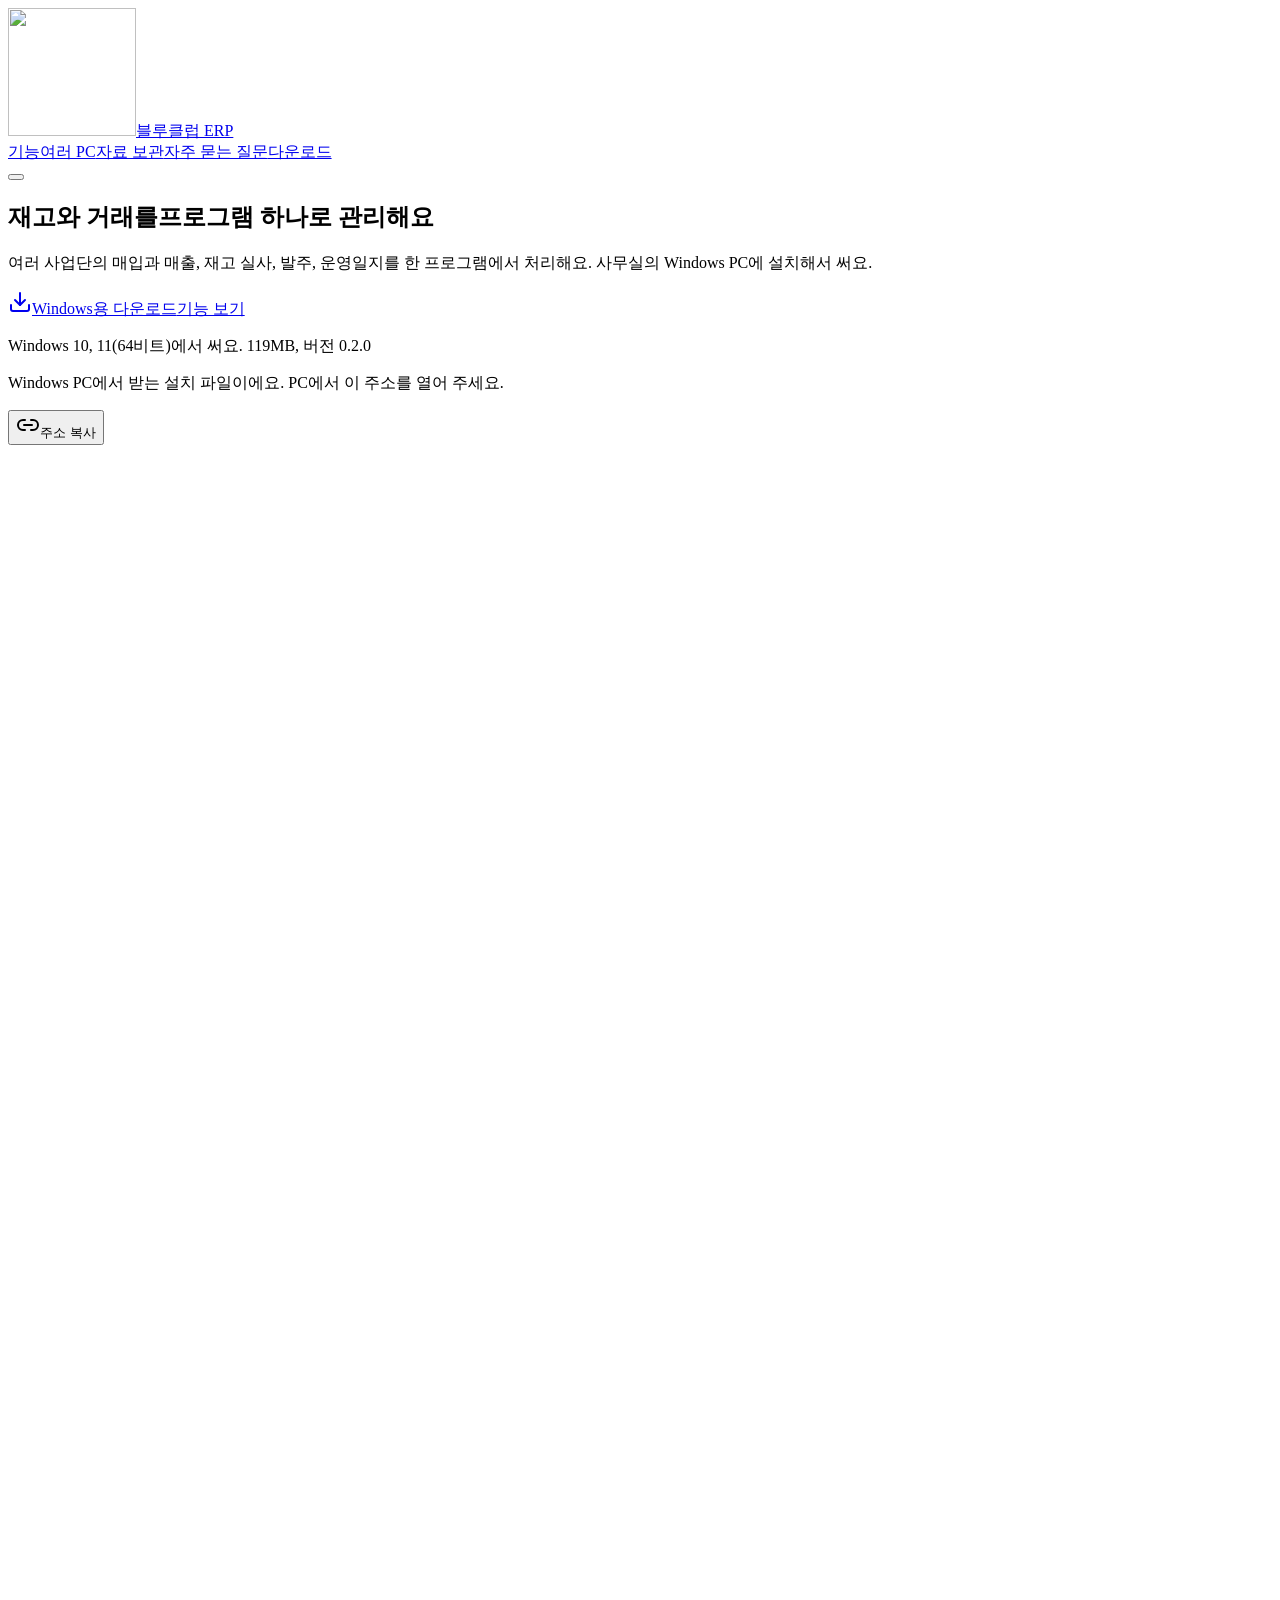
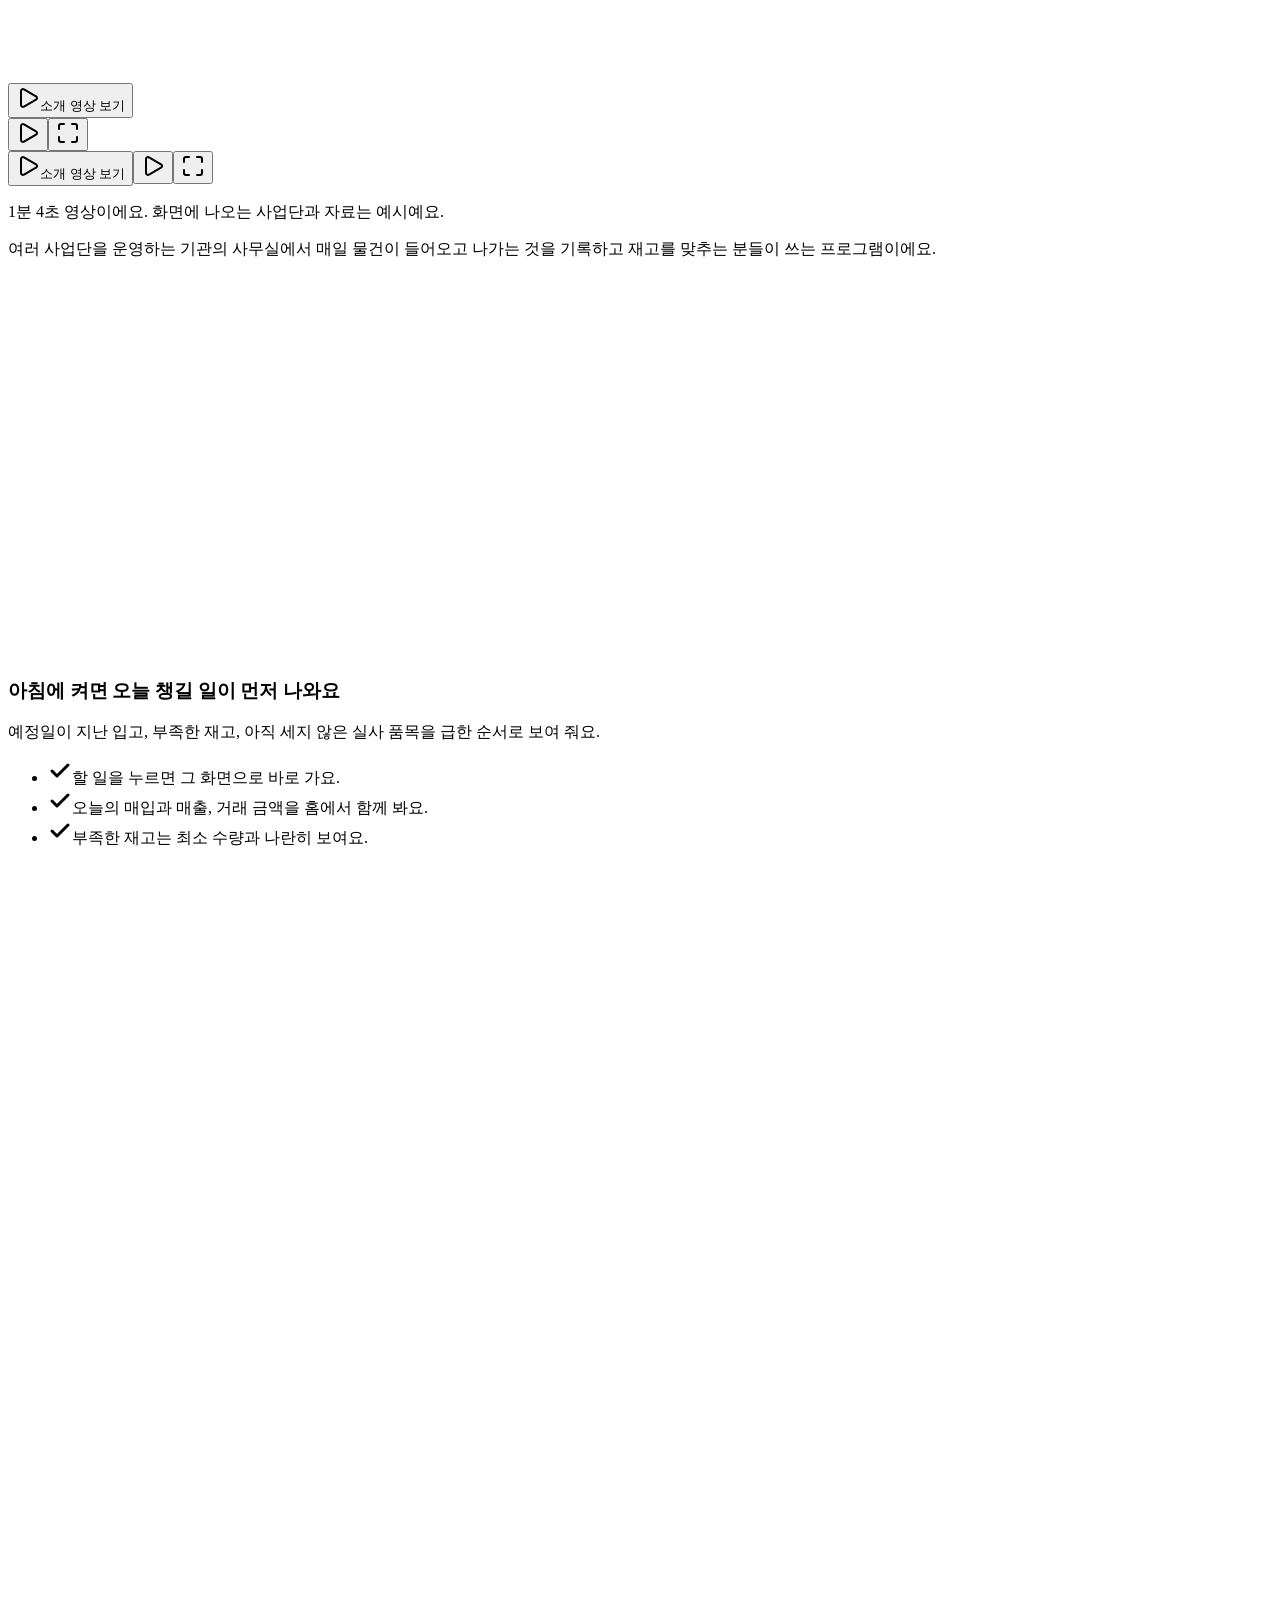
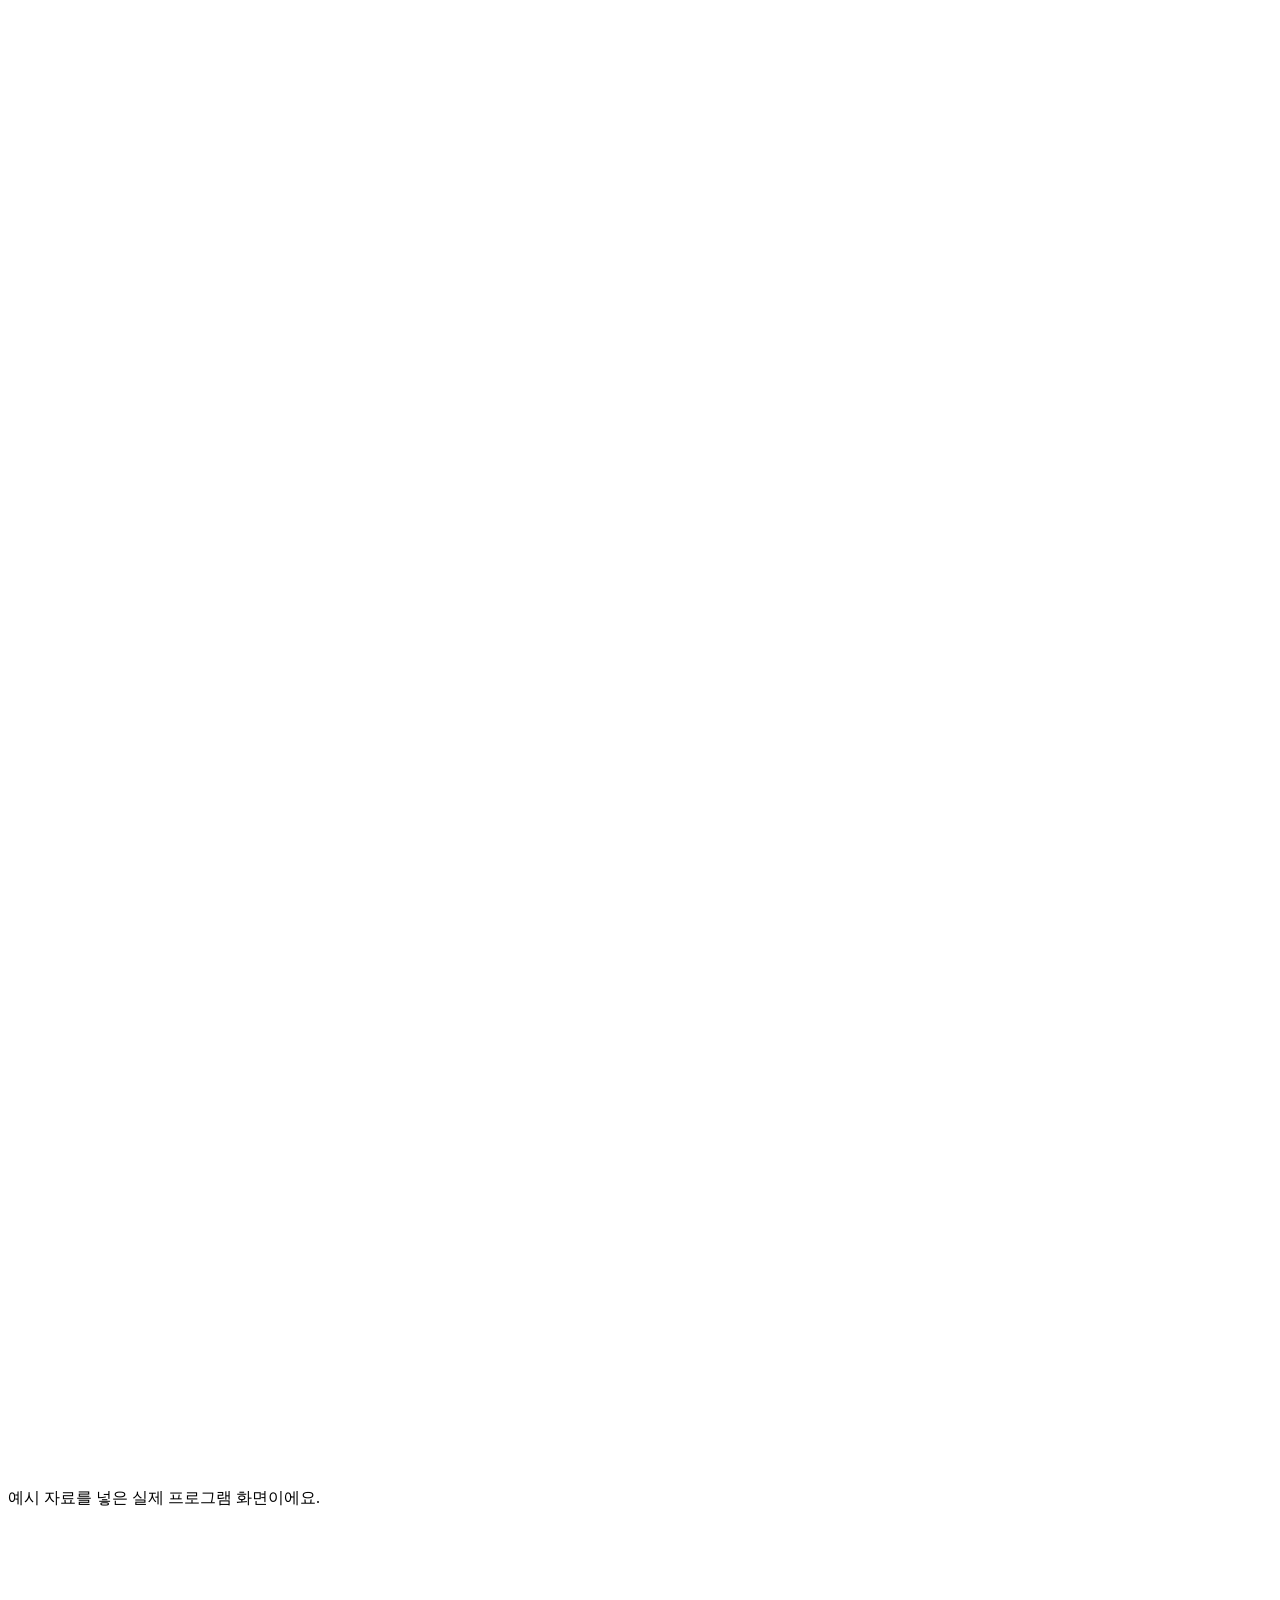
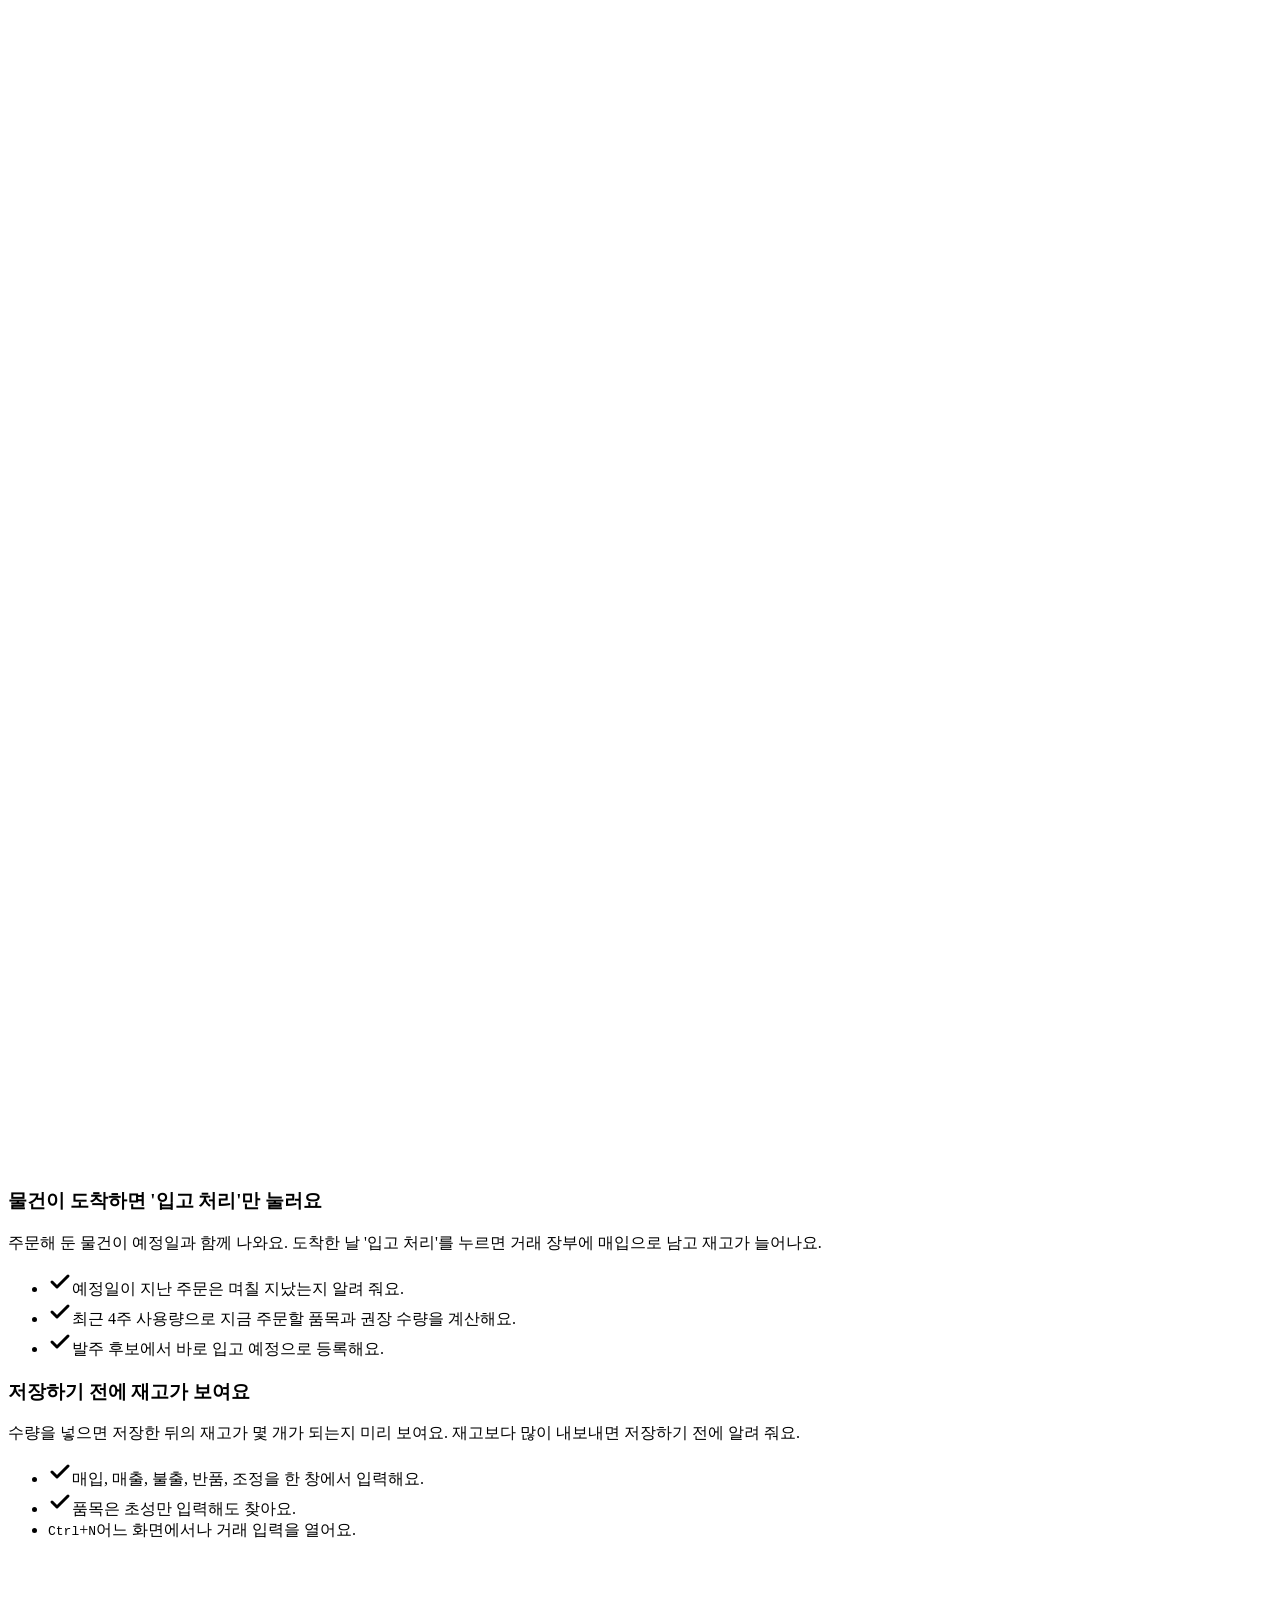
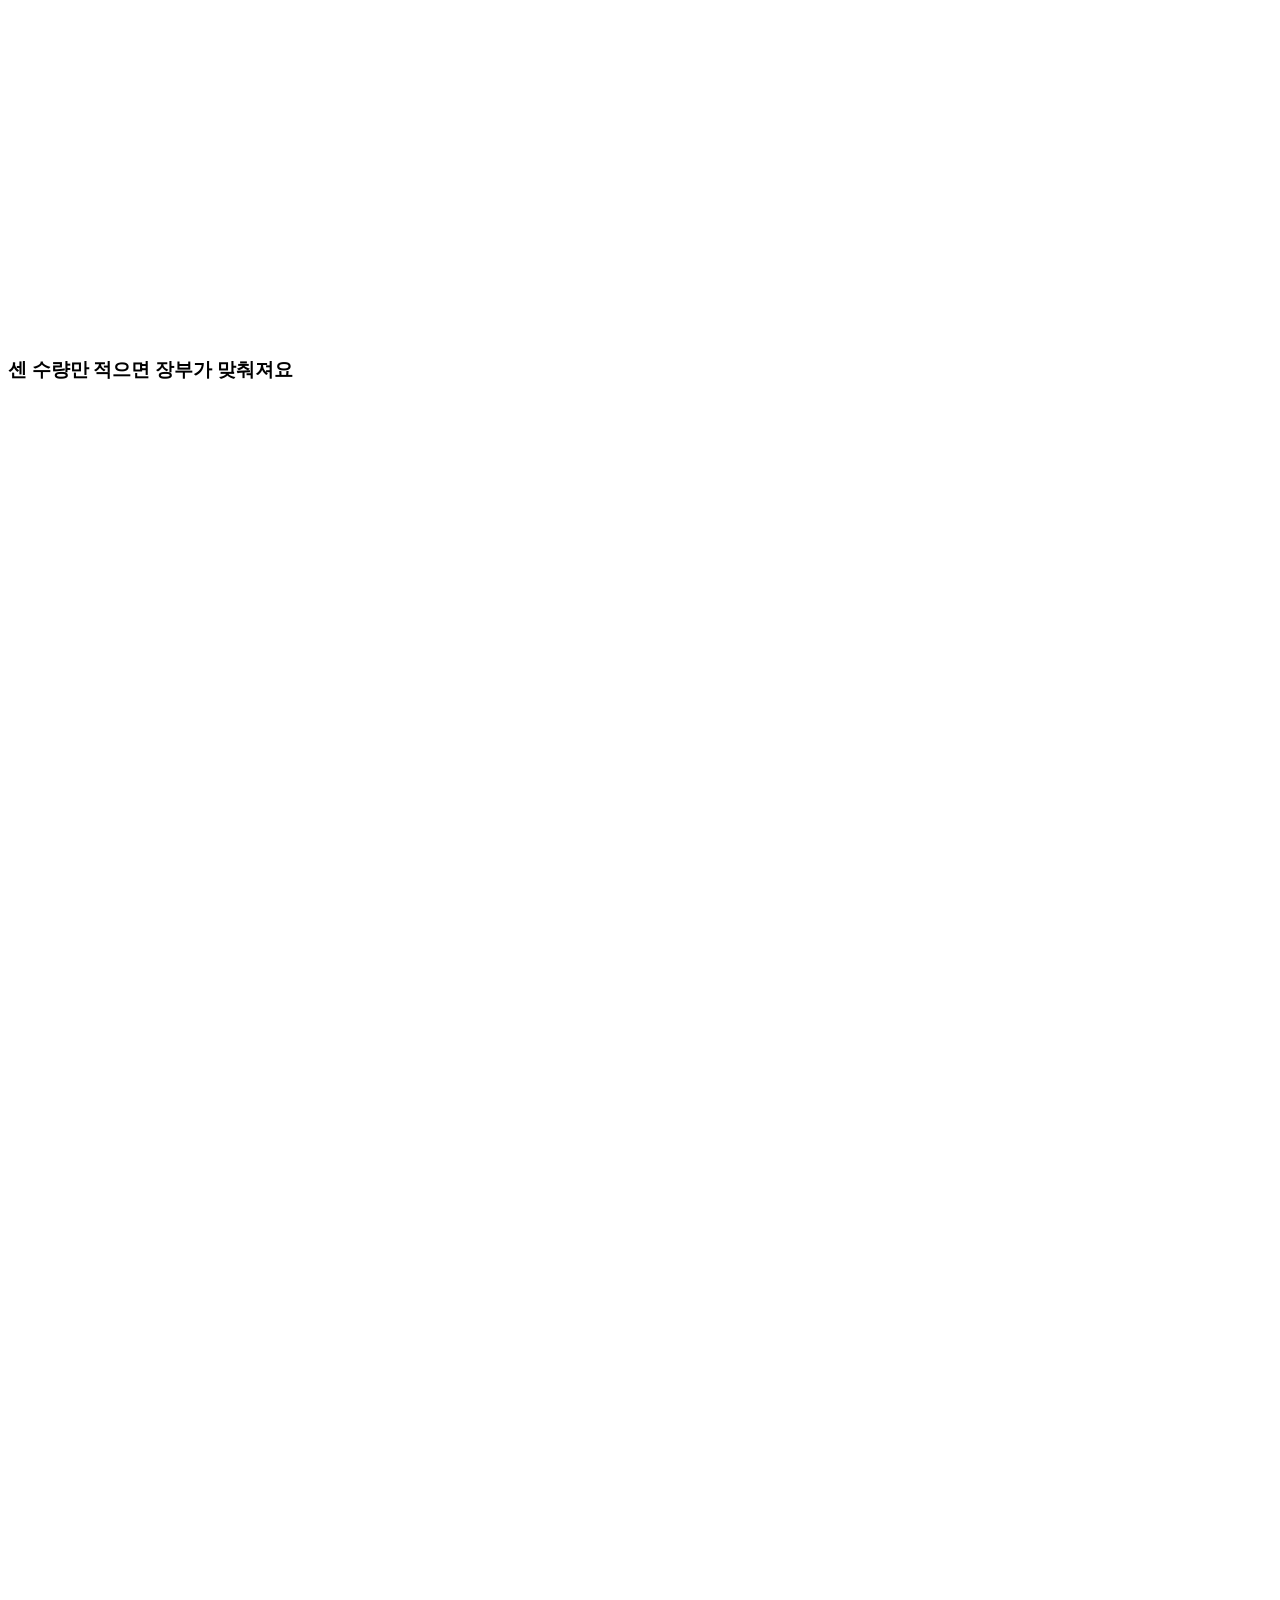
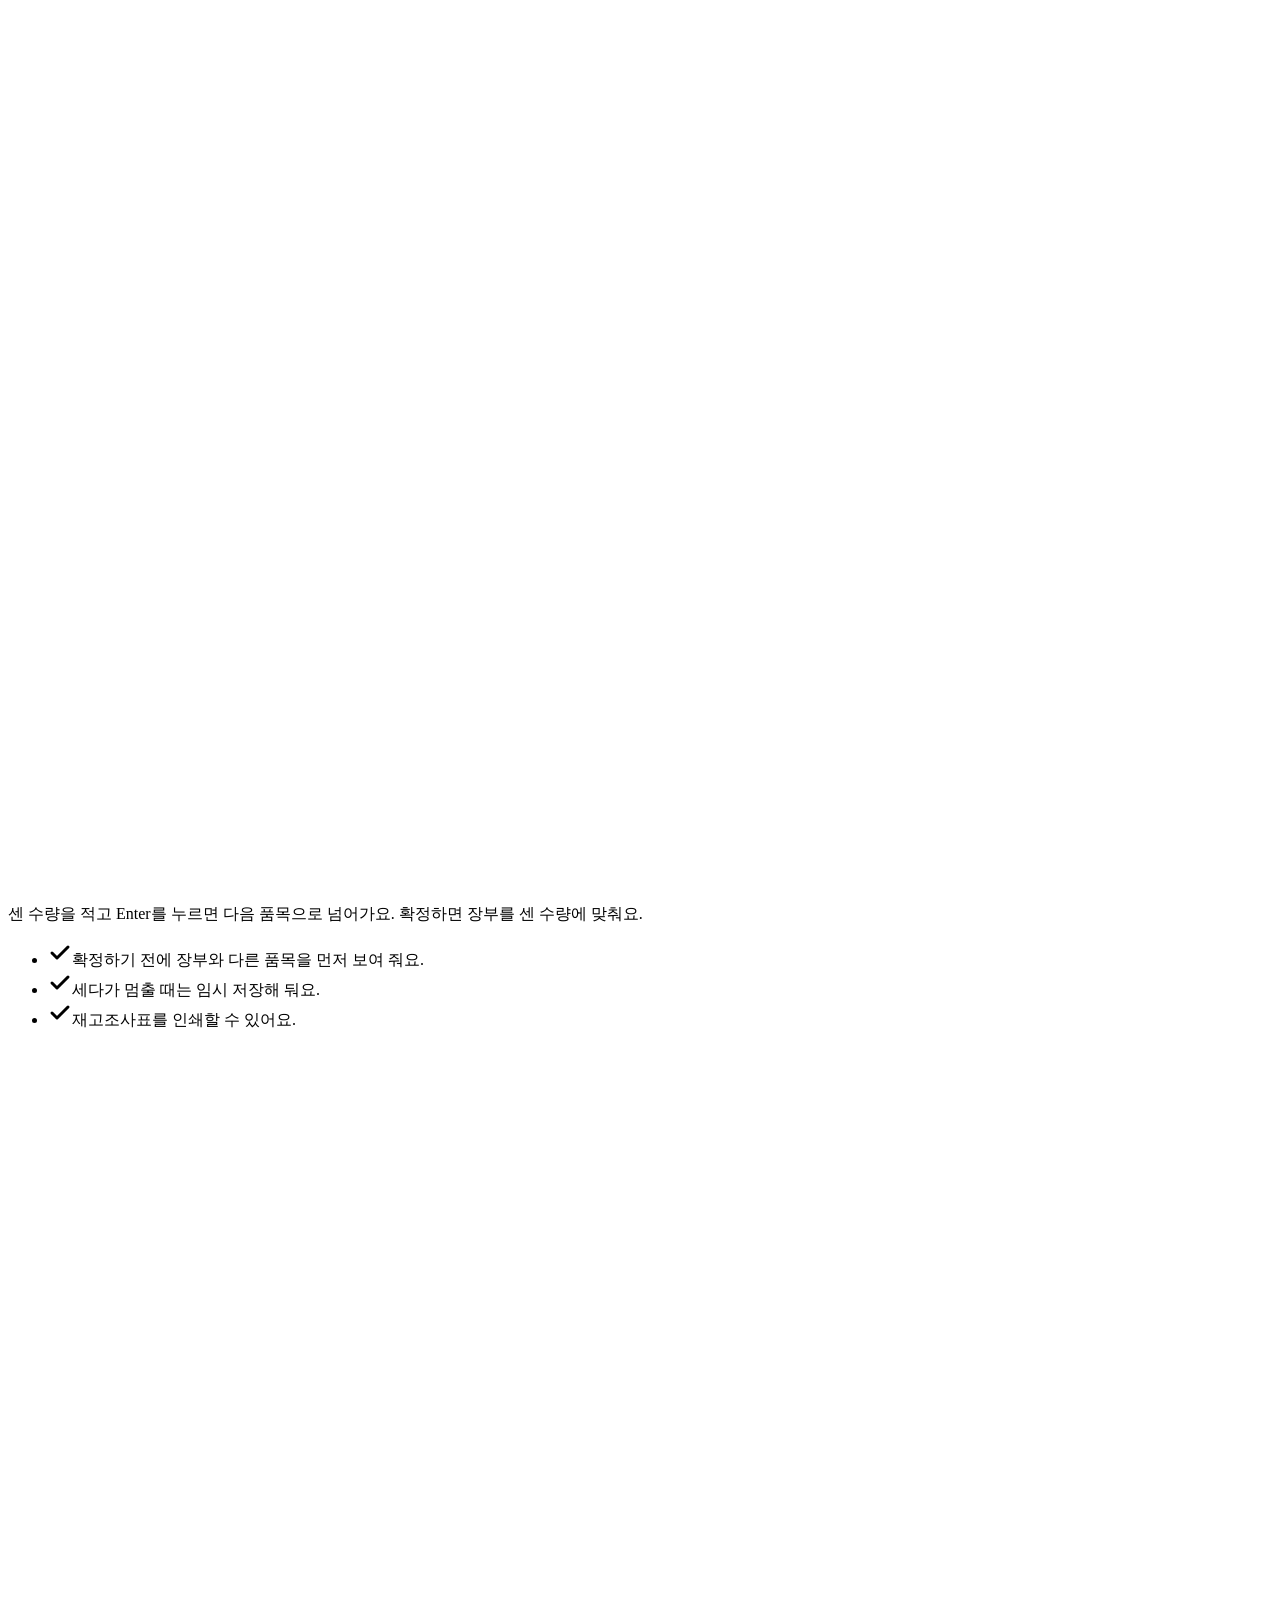
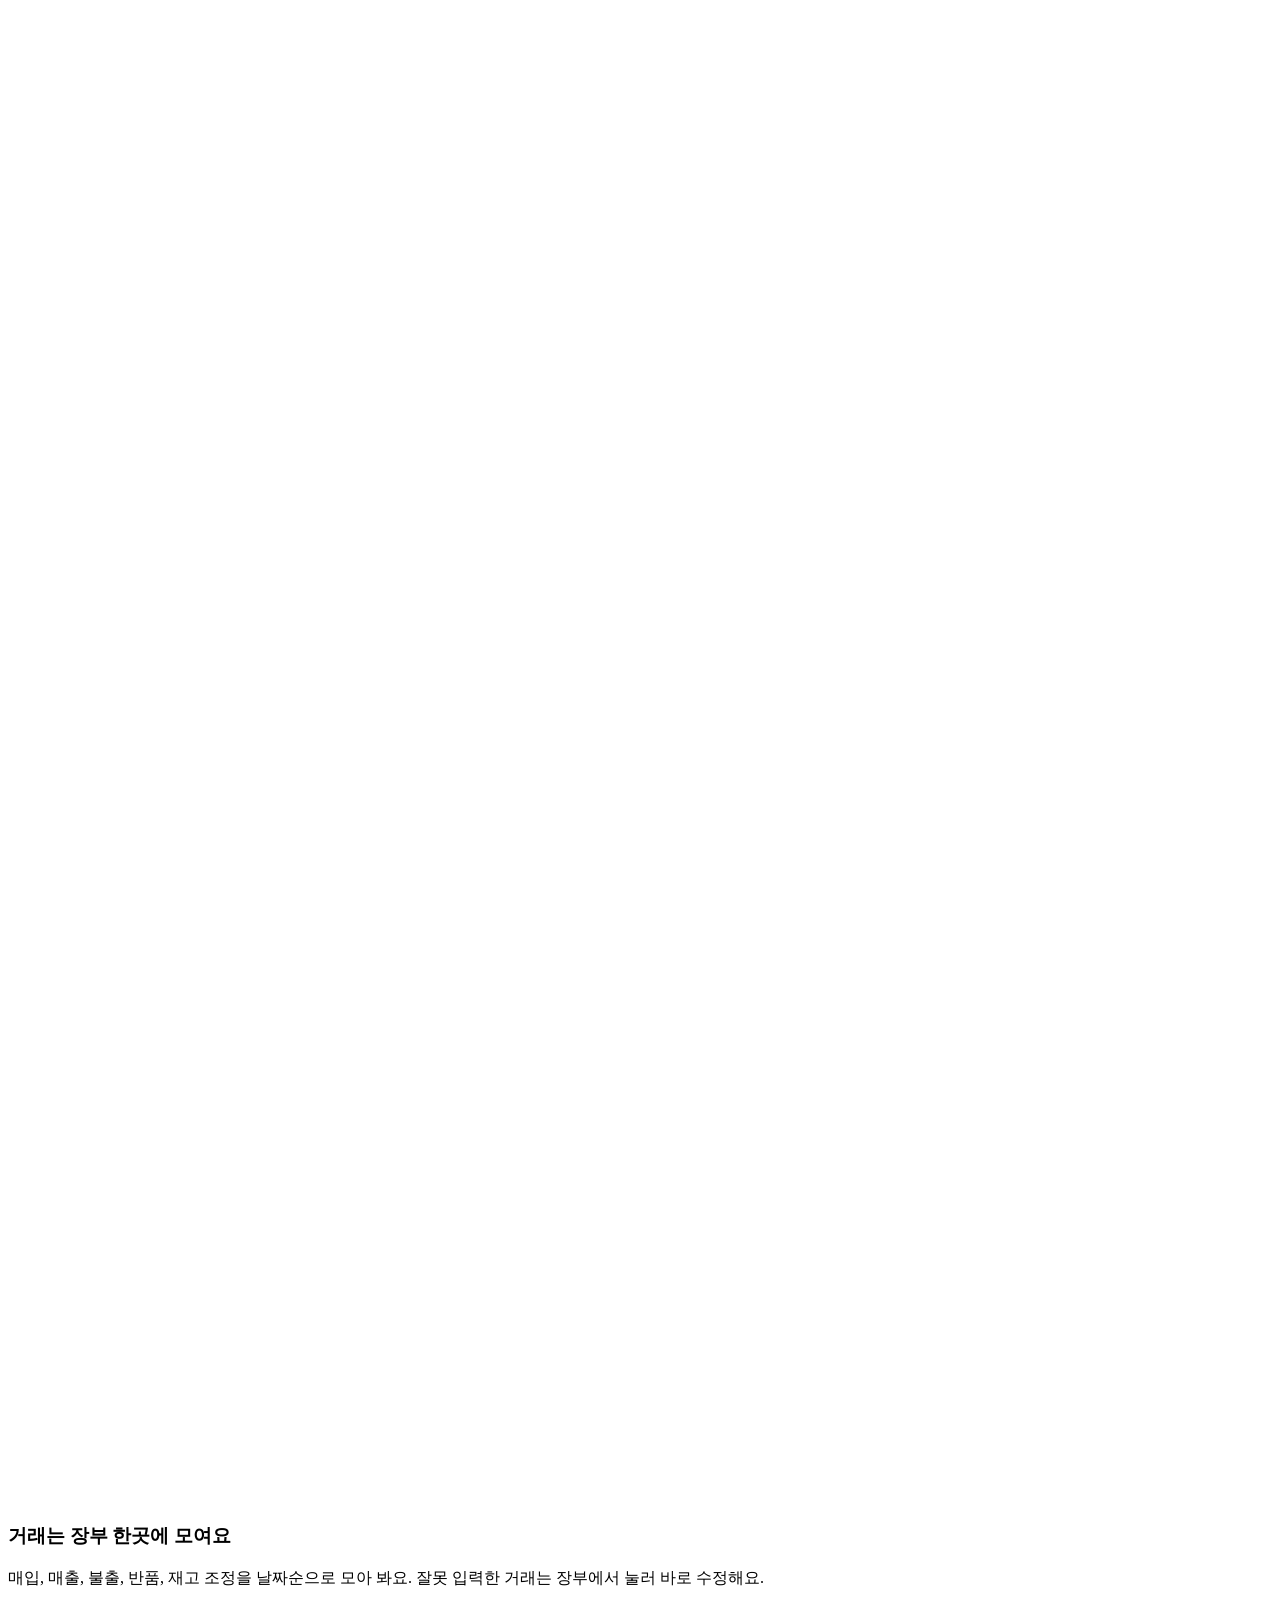
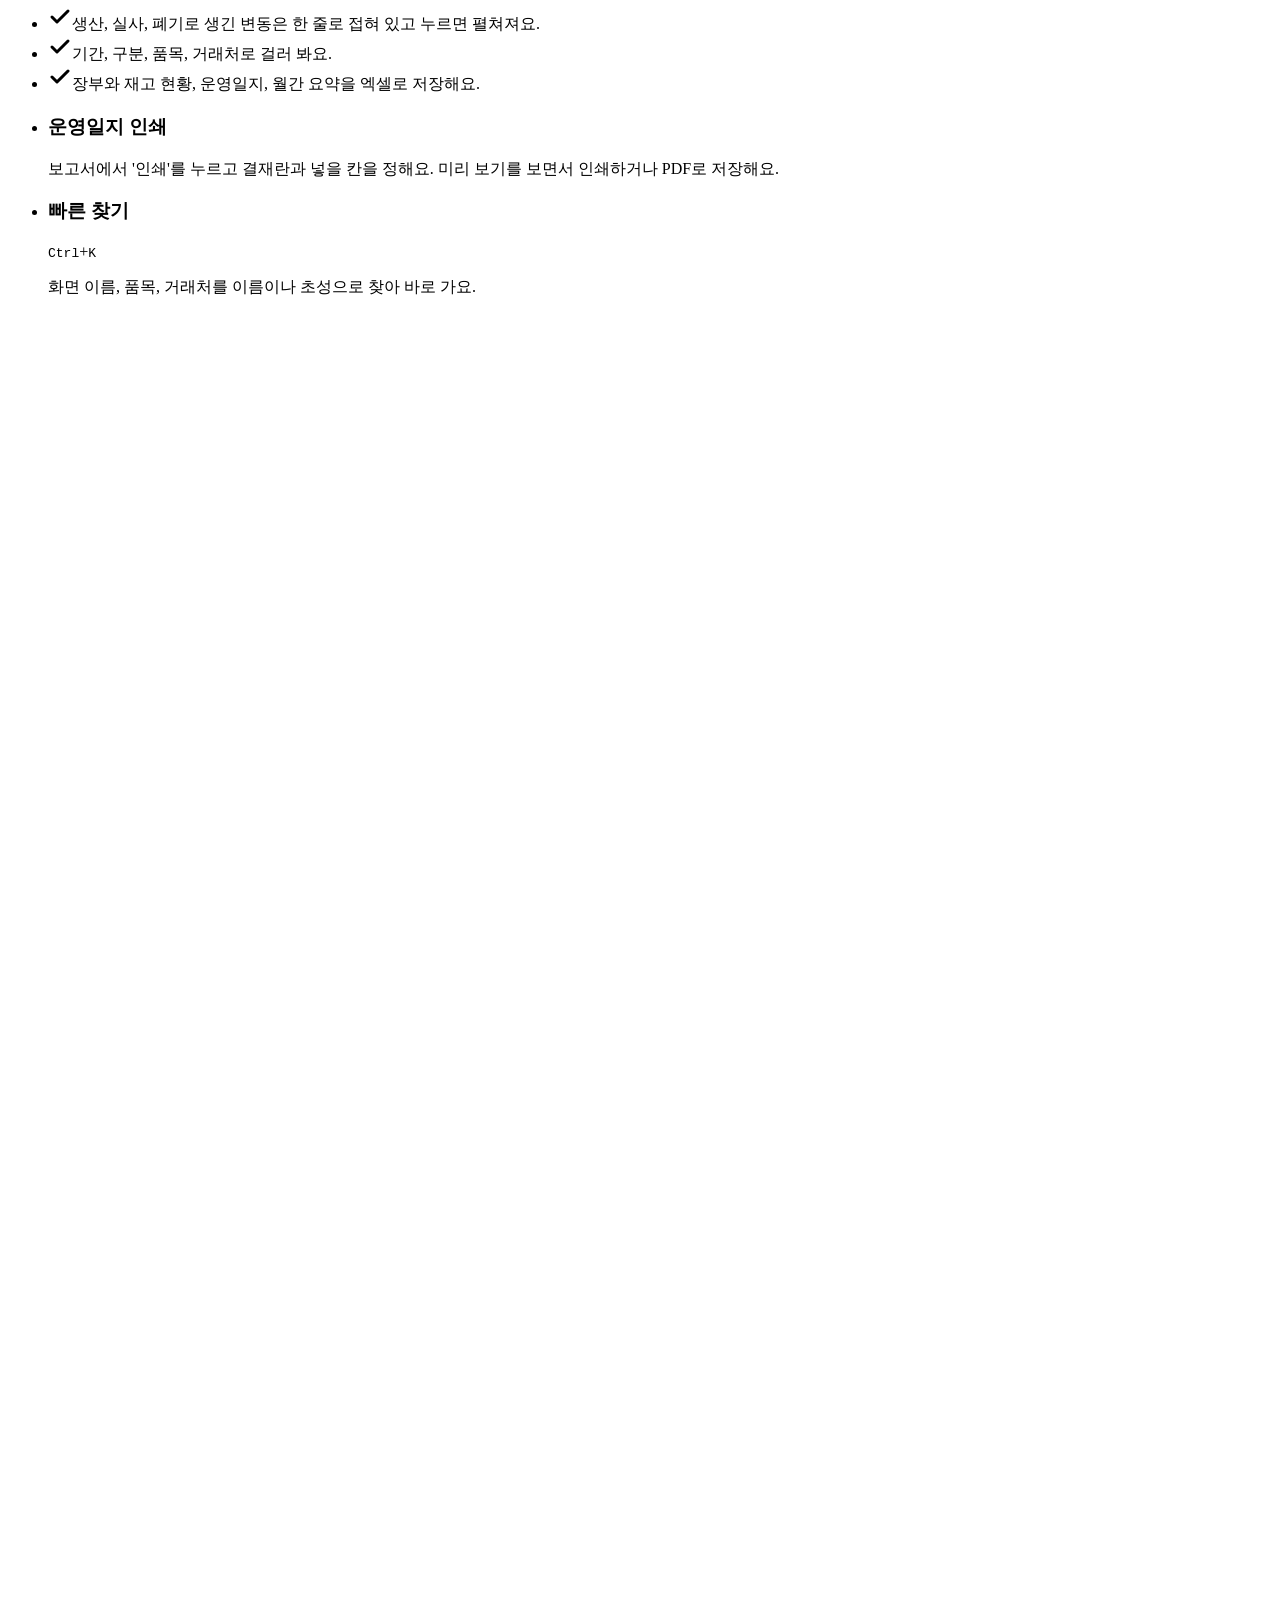
==== commit 87e274f6: "Version 0.2.0 download link Co-Authored-By: Claude Opus 5.5 <noreply@anthropic.com>" ====
--- a/index.html
+++ b/index.html
@@ -1,3 +1,3 @@
 <!DOCTYPE html><html lang="ko"><head><meta charSet="utf-8"/><link rel="preconnect" href="/" crossorigin=""/><meta name="viewport" content="width=device-width, initial-scale=1, viewport-fit=cover"/><link rel="stylesheet" href="/blueclub-erp-download/_next/static/chunks/3niykbabkxta9.css" data-precedence="next"/><link rel="preload" as="script" fetchPriority="low" href="/blueclub-erp-download/_next/static/chunks/3j9yii2x5x83c.js"/><script src="/blueclub-erp-download/_next/static/chunks/06aec8nxm_r80.js" async=""></script><script src="/blueclub-erp-download/_next/static/chunks/0zl36_62a8ie1.js" async=""></script><script src="/blueclub-erp-download/_next/static/chunks/turbopack-3qcpm3oyb5_js.js" async=""></script><script src="/blueclub-erp-download/_next/static/chunks/0ul08_dfmt0bb.js" async=""></script><script src="/blueclub-erp-download/_next/static/chunks/3q45jf57qxvi9.js" async=""></script><script src="/blueclub-erp-download/_next/static/chunks/0d1e5tv-5fw6i.js" async=""></script><meta name="theme-color" content="#ffffff"/><title>블루클럽 ERP | 재고와 거래를 프로그램 하나로</title><meta name="description" content="여러 사업단의 매입과 매출, 재고 실사, 발주, 운영일지를 한 프로그램에서 처리해요. 소개 영상을 보고 Windows용 설치 파일을 받을 수 있어요."/><meta name="robots" content="noindex, nofollow"/><link rel="canonical" href="https://hlog2e.github.io/blueclub-erp-download/"/><meta property="og:title" content="블루클럽 ERP | 재고와 거래를 프로그램 하나로"/><meta property="og:description" content="여러 사업단의 매입과 매출, 재고 실사, 발주, 운영일지를 한 프로그램에서 처리해요. 소개 영상을 보고 Windows용 설치 파일을 받을 수 있어요."/><meta property="og:url" content="https://hlog2e.github.io/blueclub-erp-download/"/><meta property="og:site_name" content="블루클럽 ERP"/><meta property="og:locale" content="ko_KR"/><meta property="og:image" content="https://hlog2e.github.io/blueclub-erp-download/opengraph-image.jpg?opengraph-image.156dg6_d7gs04.jpg"/><meta property="og:image:type" content="image/jpeg"/><meta property="og:image:width" content="1200"/><meta property="og:image:height" content="630"/><meta property="og:image:alt" content="블루클럽 ERP의 홈 화면. 오늘 할 일과 오늘의 매입, 매출이 보여요.
 "/><meta property="og:type" content="website"/><meta name="twitter:card" content="summary_large_image"/><meta name="twitter:title" content="블루클럽 ERP | 재고와 거래를 프로그램 하나로"/><meta name="twitter:description" content="여러 사업단의 매입과 매출, 재고 실사, 발주, 운영일지를 한 프로그램에서 처리해요. 소개 영상을 보고 Windows용 설치 파일을 받을 수 있어요."/><meta name="twitter:image" content="https://hlog2e.github.io/blueclub-erp-download/opengraph-image.jpg?opengraph-image.156dg6_d7gs04.jpg"/><meta name="twitter:image:alt" content="블루클럽 ERP의 홈 화면. 오늘 할 일과 오늘의 매입, 매출이 보여요.
-"/><meta name="twitter:image:type" content="image/jpeg"/><meta name="twitter:image:width" content="1200"/><meta name="twitter:image:height" content="630"/><link rel="icon" href="/blueclub-erp-download/icon.png?icon.3f5th3cspjx0y.png" sizes="256x256" type="image/png"/><link rel="apple-touch-icon" href="/blueclub-erp-download/apple-icon.png?apple-icon.2cpucvqg5692j.png" sizes="180x180" type="image/png"/><script src="/blueclub-erp-download/_next/static/chunks/0cz1d0mv5g_q7.js" noModule=""></script></head><body><div hidden=""><!--$--><!--/$--></div><noscript><style>[data-kit-hide]{opacity:1!important;transform:none!important;clip-path:none!important}[data-kit-flat]:not(.kit-settle){transform:none!important}[data-kit-clip]{clip-path:none!important}[data-kit-word]{--kit-lit:1!important}[data-kit-pinned]{display:none!important}[data-kit-stacked]{display:block!important}[data-kit-js]{display:none!important}.kit-header>div{background-color:var(--color-page)!important}.kit-header .kit-status:not([data-ready]){display:none!important}@media (max-width:767.98px){[data-kit-nav]{display:flex!important;flex:1 1 0%;min-width:0;overflow-x:auto;padding:6px;margin-inline:-6px}[data-kit-nav]>a{flex-shrink:0}[data-kit-nav]>a:first-child{margin-left:auto}}</style></noscript><header class="kit-header fixed inset-x-0 top-0 z-50 is-top "><div class="transition-colors duration-500 motion-reduce:transition-none bg-transparent"><div class="kit-wrap flex h-16 items-center justify-between gap-3 md:h-[72px]"><div class="flex min-w-0 items-center gap-3"><a href="#top" class="inline-flex min-h-11 min-w-11 shrink-0 items-center gap-2.5 text-[20px] font-extrabold tracking-[-0.04em] text-ink"><img alt="" aria-hidden="true" loading="lazy" width="128" height="128" decoding="async" data-nimg="1" class="size-7" style="color:transparent" src="/blueclub-erp-download/_next/static/media/app-icon.16gsnzx9ca5o8.png"/>블루클럽 ERP</a></div><nav aria-label="주요 메뉴" data-kit-nav="" class="hidden items-center gap-1 md:flex"><a href="#day" class="kit-nav-link">기능</a><a href="#multi-pc" class="kit-nav-link">여러 PC</a><a href="#backup" class="kit-nav-link">자료 보관</a><a href="#faq" class="kit-nav-link">자주 묻는 질문</a><span class="ml-2 flex items-center gap-2"><a href="https://github.com/hlog2e/blueclub-erp-download/releases/download/v0.1.2/Blueclub-ERP-Setup-0.1.2.exe" class="inline-flex h-11 items-center rounded-full px-5 text-[15px] font-semibold tracking-[-0.01em] transition-colors motion-reduce:transition-none bg-ink text-page hover:bg-ink-soft">다운로드</a></span></nav><button data-kit-js="" type="button" aria-expanded="false" aria-controls="kit-menu" aria-label="메뉴 열기" class="grid size-11 shrink-0 place-items-center rounded-full bg-fill md:hidden"><span aria-hidden="true" class="relative block h-[9px] w-4"><span class="absolute left-0 top-0 h-[2px] w-full rounded-full bg-ink transition-transform duration-300 motion-reduce:transition-none "></span><span class="absolute bottom-0 left-0 h-[2px] w-full rounded-full bg-ink transition-transform duration-300 motion-reduce:transition-none "></span></span></button></div></div></header><main><section id="top" data-film-line="" class="kit-wrap pt-[84px] md:pt-[96px]"><div class="hero-stage"><div class="hero-band"><div class="min-w-0"><h1 class="hero-title font-bold text-ink"><span class="kit-line"><span style="--kit-i:0">재고와 거래를</span></span><span class="kit-line"><span style="--kit-i:1">프로그램 하나로 관리해요</span></span></h1><div class="kit-rise mt-3 lg:mt-4" style="--kit-d:0.35s;--kit-rise:20px"><p class="max-w-[35em] text-[16px] leading-[1.65] text-ink-2 md:text-[17px]">여러 사업단의 매입과 매출, 재고 실사, 발주, 운영일지를 한 프로그램에서 처리해요. 사무실의 Windows PC에 설치해서 써요.</p></div></div><div class="kit-slide hero-actions" style="--kit-d:0.1s;--kit-rise:20px"><div class="flex flex-wrap items-center gap-2.5"><a href="https://github.com/hlog2e/blueclub-erp-download/releases/download/v0.1.2/Blueclub-ERP-Setup-0.1.2.exe" data-primary-action="" class="kit-btn kit-btn-primary max-md:flex-1"><svg xmlns="http://www.w3.org/2000/svg" width="24" height="24" viewBox="0 0 24 24" fill="none" stroke="currentColor" stroke-width="2" stroke-linecap="round" stroke-linejoin="round" class="lucide lucide-download size-[19px]" aria-hidden="true"><path d="M12 15V3"></path><path d="M21 15v4a2 2 0 0 1-2 2H5a2 2 0 0 1-2-2v-4"></path><path d="m7 10 5 5 5-5"></path></svg>Windows용 다운로드</a><a href="#day" class="kit-btn kit-btn-soft lg:hidden">기능 보기</a></div><p class="hero-note mt-2.5 hidden text-[14px] leading-[1.5] text-muted md:block">Windows 10, 11(64비트)에서 써요. 119MB, 버전 0.1.2</p><div class="mt-3 flex items-center gap-3 rounded-card bg-fill-2 py-2 pl-4 pr-2 md:hidden"><p class="min-w-0 flex-1 text-[14px] leading-[1.5] text-muted-fill">Windows PC에서 받는 설치 파일이에요. PC에서 이 주소를 열어 주세요.</p><button type="button" data-kit-js="" class="inline-flex h-11 shrink-0 items-center gap-1.5 rounded-full bg-page px-3.5 text-[14px] font-semibold text-ink-soft"><svg xmlns="http://www.w3.org/2000/svg" width="24" height="24" viewBox="0 0 24 24" fill="none" stroke="currentColor" stroke-width="2" stroke-linecap="round" stroke-linejoin="round" class="lucide lucide-link-2 size-[18px]" aria-hidden="true"><path d="M9 17H7A5 5 0 0 1 7 7h2"></path><path d="M15 7h2a5 5 0 1 1 0 10h-2"></path><line x1="8" x2="16" y1="12" y2="12"></line></svg><span aria-live="polite">주소 복사</span></button></div></div></div><div class="kit-slide hero-player" style="--kit-d:0.2s;--kit-rise:28px"><div data-film="" data-film-hold="0"><div class="lg:sticky lg:top-[88px]"><div data-film-frame="" class="relative isolate aspect-video overflow-hidden rounded-box bg-page shadow-[0_0_0_1px_rgb(0_27_55/0.06),0_32px_72px_-40px_rgb(0_27_55/0.24)]" style="transform-origin:50% 0%;transform:none"><picture><source media="(min-width: 700px)" srcSet="/blueclub-erp-download/_next/static/media/film-poster.0jbxr5-fdscpa.jpg"/><img src="/blueclub-erp-download/_next/static/media/film-poster-960.3bn18oy4qm5-e.jpg" alt="블루클럽 ERP의 홈 화면. 오늘 할 일과 오늘의 매입, 매출이 보여요." width="1920" height="1080" loading="eager" fetchPriority="high" decoding="async" class="absolute inset-0 size-full object-cover"/></picture><video aria-label="블루클럽 ERP 소개 영상" playsInline="" muted="" loop="" preload="none" class="absolute inset-0 size-full object-cover invisible"><source src="/blueclub-erp-download/media/blueclub-erp-film-1080.mp4" type="video/mp4" media="(min-width: 900px)"/><source src="/blueclub-erp-download/media/blueclub-erp-film-720.mp4" type="video/mp4"/></video><span aria-hidden="true" class="absolute inset-x-0 bottom-0 h-[3px] bg-ink/10"><span class="block h-full origin-left scale-x-0 bg-accent"></span></span><div data-kit-js="" class="absolute inset-x-0 bottom-0 hidden items-end justify-between gap-3 p-4 sm:flex md:p-5"><div style="transform-origin:0% 100%;transform:none"><button type="button" class="inline-flex h-12 items-center gap-2 rounded-full px-5 text-[15px] font-semibold tracking-[-0.01em] shadow-[0_6px_20px_rgb(0_27_55/0.16)] transition-colors motion-reduce:transition-none bg-ink text-page hover:bg-ink-soft"><svg xmlns="http://www.w3.org/2000/svg" width="24" height="24" viewBox="0 0 24 24" fill="none" stroke="currentColor" stroke-width="2" stroke-linecap="round" stroke-linejoin="round" class="lucide lucide-play size-[18px] fill-current" aria-hidden="true"><path d="M5 5a2 2 0 0 1 3.008-1.728l11.997 6.998a2 2 0 0 1 .003 3.458l-12 7A2 2 0 0 1 5 19z"></path></svg>소개 영상 보기</button></div><div class="flex gap-2" style="transform-origin:100% 100%;transform:none"><button type="button" aria-label="재생" title="재생" class="grid size-12 shrink-0 place-items-center rounded-full text-ink-soft transition-colors motion-reduce:transition-none bg-page shadow-[0_6px_20px_rgb(0_27_55/0.16)] hover:bg-fill-2"><svg xmlns="http://www.w3.org/2000/svg" width="24" height="24" viewBox="0 0 24 24" fill="none" stroke="currentColor" stroke-width="2" stroke-linecap="round" stroke-linejoin="round" class="lucide lucide-play size-[18px] fill-current" aria-hidden="true"><path d="M5 5a2 2 0 0 1 3.008-1.728l11.997 6.998a2 2 0 0 1 .003 3.458l-12 7A2 2 0 0 1 5 19z"></path></svg></button><button type="button" aria-label="전체 화면으로 보기" title="전체 화면으로 보기" class="grid size-12 shrink-0 place-items-center rounded-full text-ink-soft transition-colors motion-reduce:transition-none bg-page shadow-[0_6px_20px_rgb(0_27_55/0.16)] hover:bg-fill-2"><svg xmlns="http://www.w3.org/2000/svg" width="24" height="24" viewBox="0 0 24 24" fill="none" stroke="currentColor" stroke-width="2" stroke-linecap="round" stroke-linejoin="round" class="lucide lucide-maximize size-[18px]" aria-hidden="true"><path d="M8 3H5a2 2 0 0 0-2 2v3"></path><path d="M21 8V5a2 2 0 0 0-2-2h-3"></path><path d="M3 16v3a2 2 0 0 0 2 2h3"></path><path d="M16 21h3a2 2 0 0 0 2-2v-3"></path></svg></button></div></div></div><div data-kit-js="" class="flex items-center gap-2 pt-3 sm:hidden"><button type="button" class="inline-flex h-12 min-w-0 flex-1 items-center justify-center gap-2 rounded-full px-4 text-[15px] font-semibold tracking-[-0.01em] transition-colors motion-reduce:transition-none bg-ink text-page hover:bg-ink-soft"><svg xmlns="http://www.w3.org/2000/svg" width="24" height="24" viewBox="0 0 24 24" fill="none" stroke="currentColor" stroke-width="2" stroke-linecap="round" stroke-linejoin="round" class="lucide lucide-play size-[18px] fill-current" aria-hidden="true"><path d="M5 5a2 2 0 0 1 3.008-1.728l11.997 6.998a2 2 0 0 1 .003 3.458l-12 7A2 2 0 0 1 5 19z"></path></svg><span class="truncate">소개 영상 보기</span></button><button type="button" aria-label="재생" title="재생" class="grid size-12 shrink-0 place-items-center rounded-full text-ink-soft transition-colors motion-reduce:transition-none bg-fill hover:bg-fill-3"><svg xmlns="http://www.w3.org/2000/svg" width="24" height="24" viewBox="0 0 24 24" fill="none" stroke="currentColor" stroke-width="2" stroke-linecap="round" stroke-linejoin="round" class="lucide lucide-play size-[18px] fill-current" aria-hidden="true"><path d="M5 5a2 2 0 0 1 3.008-1.728l11.997 6.998a2 2 0 0 1 .003 3.458l-12 7A2 2 0 0 1 5 19z"></path></svg></button><button type="button" aria-label="전체 화면으로 보기" title="전체 화면으로 보기" class="grid size-12 shrink-0 place-items-center rounded-full text-ink-soft transition-colors motion-reduce:transition-none bg-fill hover:bg-fill-3"><svg xmlns="http://www.w3.org/2000/svg" width="24" height="24" viewBox="0 0 24 24" fill="none" stroke="currentColor" stroke-width="2" stroke-linecap="round" stroke-linejoin="round" class="lucide lucide-maximize size-[18px]" aria-hidden="true"><path d="M8 3H5a2 2 0 0 0-2 2v3"></path><path d="M21 8V5a2 2 0 0 0-2-2h-3"></path><path d="M3 16v3a2 2 0 0 0 2 2h3"></path><path d="M16 21h3a2 2 0 0 0 2-2v-3"></path></svg></button></div><p class="mt-3 text-[14px] leading-[1.5] text-muted" style="transform:none">1분 4초 영상이에요. 화면에 나오는 사업단과 자료는 예시예요.</p><noscript><a href="/blueclub-erp-download/media/blueclub-erp-film-1080.mp4" class="mt-2 inline-flex min-h-11 items-center px-3 text-[15px] font-semibold text-accent-ink underline">영상 파일로 보기</a></noscript></div></div></div></div></section><section id="statement" class="page-section"><div class="kit-wrap"><p class="mx-auto max-w-[19em] text-balance text-center text-[clamp(1.75rem,4.2vw,3.75rem)] font-bold leading-[1.38] tracking-[-0.035em] text-ink"><span data-kit-word="" class="kit-word" style="--kit-lit:0">여러</span> <span data-kit-word="" class="kit-word" style="--kit-lit:0">사업단을</span> <span data-kit-word="" class="kit-word" style="--kit-lit:0">운영하는</span> <span data-kit-word="" class="kit-word" style="--kit-lit:0">기관의</span> <span data-kit-word="" class="kit-word" style="--kit-lit:0">사무실에서</span> <span data-kit-word="" class="kit-word" style="--kit-lit:0">매일</span> <span data-kit-word="" class="kit-word" style="--kit-lit:0">물건이</span> <span data-kit-word="" class="kit-word" style="--kit-lit:0">들어오고</span> <span data-kit-word="" class="kit-word" style="--kit-lit:0">나가는</span> <span data-kit-word="" class="kit-word" style="--kit-lit:0">것을</span> <span data-kit-word="" class="kit-word" style="--kit-lit:0">기록하고</span> <span data-kit-word="" class="kit-word" style="--kit-lit:0">재고를</span> <span data-kit-word="" class="kit-word" style="--kit-lit:0">맞추는</span> <span data-kit-word="" class="kit-word" style="--kit-lit:0">분들이</span> <span data-kit-word="" class="kit-word" style="--kit-lit:0">쓰는</span> <span data-kit-word="" class="kit-word" style="--kit-lit:0">프로그램이에요.</span> </p></div></section><section id="audience" class="page-section"><div class="kit-wrap"><h2 data-kit-hide="" class="section-title text-center text-ink" style="opacity:0;transform:translateY(40px)">이런 사무실에서 써요</h2><ul class="mx-auto mt-9 grid max-w-[1240px] gap-4 max-lg:max-w-[560px] md:mt-14 lg:grid-cols-3 lg:gap-5"><li data-kit-hide="" class="flex flex-col justify-center rounded-box bg-fill px-7 py-9 text-center md:px-9 md:py-12" style="opacity:0;transform:translateY(40px)"><h3 class="mx-auto max-w-[13em] text-balance text-[21px] font-bold leading-[1.4] tracking-[-0.02em] text-ink md:text-[22px]">사업단이 여러 곳인 기관</h3><p class="mx-auto mt-3 max-w-[21em] text-balance text-[16px] leading-[1.7] text-muted-fill">사업단마다 품목과 거래를 따로 관리해요. 화면 왼쪽 위에서 사업단을 바꿔 가며 써요.</p></li><li data-kit-hide="" class="flex flex-col justify-center rounded-box bg-fill px-7 py-9 text-center md:px-9 md:py-12" style="opacity:0;transform:translateY(40px)"><h3 class="mx-auto max-w-[13em] text-balance text-[21px] font-bold leading-[1.4] tracking-[-0.02em] text-ink md:text-[22px]">물건을 만들어 파는 사업단</h3><p class="mx-auto mt-3 max-w-[21em] text-balance text-[16px] leading-[1.7] text-muted-fill">생산을 켜면 완성품과 수량을 적을 때 재료가 얼마나 드는지, 모자라는 재료가 있는지 저장하기 전에 보여요.</p></li><li data-kit-hide="" class="flex flex-col justify-center rounded-box bg-fill px-7 py-9 text-center md:px-9 md:py-12" style="opacity:0;transform:translateY(40px)"><h3 class="mx-auto max-w-[13em] text-balance text-[21px] font-bold leading-[1.4] tracking-[-0.02em] text-ink md:text-[22px]">식당이나 카페처럼 식자재를 쓰는 사업단</h3><p class="mx-auto mt-3 max-w-[21em] text-balance text-[16px] leading-[1.7] text-muted-fill">메뉴를 팔면 재료 재고가 함께 줄어요. 입고할 때 유통기한을 적어 두면 임박한 것과 지난 것을 알려 줘요.</p></li></ul></div></section><section id="day" class="page-section"><div class="kit-wrap"><h2 data-kit-hide="" class="section-title text-ink" style="opacity:0;transform:translateY(40px)">하루 일을 이렇게 처리해요</h2><div data-kit-hide="" style="opacity:0;transform:translateY(40px)"><p class="mt-5 max-w-[46ch] text-[17px] leading-[1.7] text-ink-2 md:text-[19px]">아침에 프로그램을 켤 때부터 마감할 때까지, 사무실에서 하는 일의 순서대로 정리했어요.</p></div><article class="mt-14 md:mt-20"><div class="grid gap-x-10 gap-y-6 lg:grid-cols-12 lg:items-end"><div class="lg:col-span-6"><h3 class="scene-title text-ink">아침에 켜면 오늘 챙길 일이 먼저 나와요</h3><p class="mt-4 max-w-[44ch] text-[17px] leading-[1.7] text-ink-2">예정일이 지난 입고, 부족한 재고, 아직 세지 않은 실사 품목을 급한 순서로 보여 줘요.</p></div><ul class="space-y-2.5 lg:col-span-6 lg:justify-self-end"><li class="flex gap-3 text-[16px] leading-[1.6] text-ink-soft"><span class="mt-[3px] grid size-[22px] shrink-0 place-items-center rounded-full bg-accent-soft text-accent-ink"><svg xmlns="http://www.w3.org/2000/svg" width="24" height="24" viewBox="0 0 24 24" fill="none" stroke="currentColor" stroke-width="3" stroke-linecap="round" stroke-linejoin="round" class="lucide lucide-check size-[13px]" aria-hidden="true"><path d="M20 6 9 17l-5-5"></path></svg></span>할 일을 누르면 그 화면으로 바로 가요.</li><li class="flex gap-3 text-[16px] leading-[1.6] text-ink-soft"><span class="mt-[3px] grid size-[22px] shrink-0 place-items-center rounded-full bg-accent-soft text-accent-ink"><svg xmlns="http://www.w3.org/2000/svg" width="24" height="24" viewBox="0 0 24 24" fill="none" stroke="currentColor" stroke-width="3" stroke-linecap="round" stroke-linejoin="round" class="lucide lucide-check size-[13px]" aria-hidden="true"><path d="M20 6 9 17l-5-5"></path></svg></span>오늘의 매입과 매출, 거래 금액을 홈에서 함께 봐요.</li><li class="flex gap-3 text-[16px] leading-[1.6] text-ink-soft"><span class="mt-[3px] grid size-[22px] shrink-0 place-items-center rounded-full bg-accent-soft text-accent-ink"><svg xmlns="http://www.w3.org/2000/svg" width="24" height="24" viewBox="0 0 24 24" fill="none" stroke="currentColor" stroke-width="3" stroke-linecap="round" stroke-linejoin="round" class="lucide lucide-check size-[13px]" aria-hidden="true"><path d="M20 6 9 17l-5-5"></path></svg></span>부족한 재고는 최소 수량과 나란히 보여요.</li></ul></div><div class="mt-8 md:mt-10"><div data-kit-hide="" style="opacity:0;transform:translateY(40px)"><div class="kit-round-clip relative overflow-hidden rounded-box bg-fill hidden md:block" style="aspect-ratio:2 / 1"><div class="absolute" style="left:5%;top:8%;width:72%;transform:none"><div class="relative overflow-hidden bg-page" style="aspect-ratio:2080 / 1440;border-radius:1.2% / 1.7333333333333332%;box-shadow:0 22px 56px -14px rgb(0 27 55 / 0.26), 0 4px 12px rgb(0 27 55 / 0.08);opacity:1;transform:none"><img alt="홈 화면. 오늘 할 일 네 가지와 오늘의 매입, 매출이 보여요." loading="lazy" decoding="async" data-nimg="fill" class="object-cover transition-opacity duration-150 motion-reduce:transition-none" style="position:absolute;height:100%;width:100%;left:0;top:0;right:0;bottom:0;color:transparent;opacity:1" src="/blueclub-erp-download/_next/static/media/today-window.3x4zwptimu-ot.webp"/></div></div><div class="absolute" style="left:61%;top:50%;width:35%;transform:translateY(14px)"><div class="relative overflow-hidden bg-page" style="aspect-ratio:1190 / 500;border-radius:4.2% / 9.996%;box-shadow:0 22px 56px -14px rgb(0 27 55 / 0.26), 0 4px 12px rgb(0 27 55 / 0.08);opacity:1;transform:none"><img alt="재고 확인 칸. 손잡이 끈과 쇼핑백(대)이 최소 수량보다 적어 &#x27;부족&#x27;으로 표시돼요." loading="lazy" decoding="async" data-nimg="fill" class="object-cover transition-opacity duration-150 motion-reduce:transition-none" style="position:absolute;height:100%;width:100%;left:0;top:0;right:0;bottom:0;color:transparent;opacity:1" src="/blueclub-erp-download/_next/static/media/today-stock.20fpir-5ghuhl.webp"/></div></div></div><div class="kit-round-clip relative overflow-hidden rounded-box bg-fill md:hidden" style="aspect-ratio:1 / 1"><div class="absolute" style="left:6%;top:7%;width:110%;transform:none"><div class="relative overflow-hidden bg-page" style="aspect-ratio:1080 / 742;border-radius:3% / 4.366576819407008%;box-shadow:0 22px 56px -14px rgb(0 27 55 / 0.26), 0 4px 12px rgb(0 27 55 / 0.08);opacity:1;transform:none"><img alt="홈 화면의 오늘 할 일. 지난 입고 예정, 부족한 재고, 오늘 들어올 입고, 아직 세지 않은 실사가 차례로 보여요." loading="lazy" decoding="async" data-nimg="fill" class="object-cover transition-opacity duration-150 motion-reduce:transition-none" style="position:absolute;height:100%;width:100%;left:0;top:0;right:0;bottom:0;color:transparent;opacity:1" src="/blueclub-erp-download/_next/static/media/today-m.0ndj9ej7o4xgn.webp"/></div></div><div class="absolute" style="left:12%;top:62%;width:82%;transform:none"><div class="relative overflow-hidden bg-page" style="aspect-ratio:1190 / 500;border-radius:4.2% / 9.996%;box-shadow:0 22px 56px -14px rgb(0 27 55 / 0.26), 0 4px 12px rgb(0 27 55 / 0.08);opacity:1;transform:none"><img alt="" loading="lazy" decoding="async" data-nimg="fill" class="object-cover transition-opacity duration-150 motion-reduce:transition-none" style="position:absolute;height:100%;width:100%;left:0;top:0;right:0;bottom:0;color:transparent;opacity:1" src="/blueclub-erp-download/_next/static/media/today-stock.20fpir-5ghuhl.webp"/></div></div></div></div><p class="mt-3 text-[14px] leading-[1.5] text-muted">예시 자료를 넣은 실제 프로그램 화면이에요.</p></div></article><article class="scene grid gap-x-10 gap-y-8 lg:grid-cols-12 lg:items-center"><div class="lg:col-span-7"><div data-kit-hide="" style="opacity:0;transform:translateY(40px)"><div class="kit-round-clip relative overflow-hidden rounded-box bg-fill hidden md:block" style="aspect-ratio:4 / 3"><div class="absolute" style="left:5%;top:6%;width:84%;transform:none"><div class="relative overflow-hidden bg-page" style="aspect-ratio:1900 / 1345;border-radius:2% / 2.825278810408922%;box-shadow:0 22px 56px -14px rgb(0 27 55 / 0.26), 0 4px 12px rgb(0 27 55 / 0.08);opacity:1;transform:none"><img alt="발주 화면. 입고 예정 세 건과 지금 주문할 발주 후보가 보여요." loading="lazy" decoding="async" data-nimg="fill" class="object-cover transition-opacity duration-150 motion-reduce:transition-none" style="position:absolute;height:100%;width:100%;left:0;top:0;right:0;bottom:0;color:transparent;opacity:1" src="/blueclub-erp-download/_next/static/media/order-list.2s1cmwkur3ooc.webp"/></div></div><div class="absolute" style="left:50%;top:54%;width:46%;transform:translateY(16px)"><div class="relative overflow-hidden bg-page" style="aspect-ratio:1260 / 900;border-radius:5.7% / 7.9799999999999995%;box-shadow:0 22px 56px -14px rgb(0 27 55 / 0.26), 0 4px 12px rgb(0 27 55 / 0.08);opacity:1;transform:none"><img alt="입고 처리 창. 실제 입고일과 단가를 적고 &#x27;입고 처리하기&#x27;를 눌러요." loading="lazy" decoding="async" data-nimg="fill" class="object-cover transition-opacity duration-150 motion-reduce:transition-none" style="position:absolute;height:100%;width:100%;left:0;top:0;right:0;bottom:0;color:transparent;opacity:1" src="/blueclub-erp-download/_next/static/media/order-dialog.2faxrai3t_tic.webp"/></div></div></div><div class="kit-round-clip relative overflow-hidden rounded-box bg-fill md:hidden" style="aspect-ratio:4 / 5"><div class="absolute" style="left:6%;top:6%;width:110%;transform:none"><div class="relative overflow-hidden bg-page" style="aspect-ratio:1080 / 742;border-radius:3% / 4.366576819407008%;box-shadow:0 22px 56px -14px rgb(0 27 55 / 0.26), 0 4px 12px rgb(0 27 55 / 0.08);opacity:1;transform:none"><img alt="발주 화면의 입고 예정. 손잡이 끈은 2일 지남, 포장 박스는 오늘, 볼펜 몸통은 3일 뒤로 표시돼요." loading="lazy" decoding="async" data-nimg="fill" class="object-cover transition-opacity duration-150 motion-reduce:transition-none" style="position:absolute;height:100%;width:100%;left:0;top:0;right:0;bottom:0;color:transparent;opacity:1" src="/blueclub-erp-download/_next/static/media/order-m.2zwzmp6f6t69j.webp"/></div></div><div class="absolute" style="left:14%;top:52%;width:80%;transform:none"><div class="relative overflow-hidden bg-page" style="aspect-ratio:1260 / 900;border-radius:5.7% / 7.9799999999999995%;box-shadow:0 22px 56px -14px rgb(0 27 55 / 0.26), 0 4px 12px rgb(0 27 55 / 0.08);opacity:1;transform:none"><img alt="입고 처리 창. 실제 입고일과 단가를 적고 &#x27;입고 처리하기&#x27;를 눌러요." loading="lazy" decoding="async" data-nimg="fill" class="object-cover transition-opacity duration-150 motion-reduce:transition-none" style="position:absolute;height:100%;width:100%;left:0;top:0;right:0;bottom:0;color:transparent;opacity:1" src="/blueclub-erp-download/_next/static/media/order-dialog.2faxrai3t_tic.webp"/></div></div></div></div></div><div class="max-lg:row-start-1 lg:col-span-5"><h3 class="scene-title text-ink">물건이 도착하면 &#x27;입고 처리&#x27;만 눌러요</h3><p class="mt-4 max-w-[44ch] text-[17px] leading-[1.7] text-ink-2">주문해 둔 물건이 예정일과 함께 나와요. 도착한 날 &#x27;입고 처리&#x27;를 누르면 거래 장부에 매입으로 남고 재고가 늘어나요.</p><ul class="space-y-2.5 mt-6"><li class="flex gap-3 text-[16px] leading-[1.6] text-ink-soft"><span class="mt-[3px] grid size-[22px] shrink-0 place-items-center rounded-full bg-accent-soft text-accent-ink"><svg xmlns="http://www.w3.org/2000/svg" width="24" height="24" viewBox="0 0 24 24" fill="none" stroke="currentColor" stroke-width="3" stroke-linecap="round" stroke-linejoin="round" class="lucide lucide-check size-[13px]" aria-hidden="true"><path d="M20 6 9 17l-5-5"></path></svg></span>예정일이 지난 주문은 며칠 지났는지 알려 줘요.</li><li class="flex gap-3 text-[16px] leading-[1.6] text-ink-soft"><span class="mt-[3px] grid size-[22px] shrink-0 place-items-center rounded-full bg-accent-soft text-accent-ink"><svg xmlns="http://www.w3.org/2000/svg" width="24" height="24" viewBox="0 0 24 24" fill="none" stroke="currentColor" stroke-width="3" stroke-linecap="round" stroke-linejoin="round" class="lucide lucide-check size-[13px]" aria-hidden="true"><path d="M20 6 9 17l-5-5"></path></svg></span>최근 4주 사용량으로 지금 주문할 품목과 권장 수량을 계산해요.</li><li class="flex gap-3 text-[16px] leading-[1.6] text-ink-soft"><span class="mt-[3px] grid size-[22px] shrink-0 place-items-center rounded-full bg-accent-soft text-accent-ink"><svg xmlns="http://www.w3.org/2000/svg" width="24" height="24" viewBox="0 0 24 24" fill="none" stroke="currentColor" stroke-width="3" stroke-linecap="round" stroke-linejoin="round" class="lucide lucide-check size-[13px]" aria-hidden="true"><path d="M20 6 9 17l-5-5"></path></svg></span>발주 후보에서 바로 입고 예정으로 등록해요.</li></ul></div></article><article class="scene grid gap-x-10 gap-y-8 lg:grid-cols-12 lg:items-center"><div class="lg:col-span-5"><h3 class="scene-title text-ink">저장하기 전에 재고가 보여요</h3><p class="mt-4 max-w-[44ch] text-[17px] leading-[1.7] text-ink-2">수량을 넣으면 저장한 뒤의 재고가 몇 개가 되는지 미리 보여요. 재고보다 많이 내보내면 저장하기 전에 알려 줘요.</p><ul class="space-y-2.5 mt-6"><li class="flex gap-3 text-[16px] leading-[1.6] text-ink-soft"><span class="mt-[3px] grid size-[22px] shrink-0 place-items-center rounded-full bg-accent-soft text-accent-ink"><svg xmlns="http://www.w3.org/2000/svg" width="24" height="24" viewBox="0 0 24 24" fill="none" stroke="currentColor" stroke-width="3" stroke-linecap="round" stroke-linejoin="round" class="lucide lucide-check size-[13px]" aria-hidden="true"><path d="M20 6 9 17l-5-5"></path></svg></span>매입, 매출, 불출, 반품, 조정을 한 창에서 입력해요.</li><li class="flex gap-3 text-[16px] leading-[1.6] text-ink-soft"><span class="mt-[3px] grid size-[22px] shrink-0 place-items-center rounded-full bg-accent-soft text-accent-ink"><svg xmlns="http://www.w3.org/2000/svg" width="24" height="24" viewBox="0 0 24 24" fill="none" stroke="currentColor" stroke-width="3" stroke-linecap="round" stroke-linejoin="round" class="lucide lucide-check size-[13px]" aria-hidden="true"><path d="M20 6 9 17l-5-5"></path></svg></span>품목은 초성만 입력해도 찾아요.</li><li class="flex items-center gap-3 pt-1 text-[16px] leading-[1.6] text-ink-soft"><span class="inline-flex shrink-0 items-center gap-1 text-[14px] font-semibold text-ink-soft"><span class="inline-flex items-center gap-1"><kbd class="rounded-[8px] px-2 py-1 font-sans bg-fill">Ctrl</kbd></span><span class="inline-flex items-center gap-1"><span aria-hidden="true">+</span><kbd class="rounded-[8px] px-2 py-1 font-sans bg-fill">N</kbd></span></span>어느 화면에서나 거래 입력을 열어요.</li></ul></div><div class="lg:col-span-7"><div data-kit-hide="" style="opacity:0;transform:translateY(40px)"><div class="kit-round-clip relative overflow-hidden rounded-box bg-fill hidden md:block" style="aspect-ratio:4 / 3"><div class="absolute" style="left:5%;top:5%;width:92%;transform:none"><div class="relative overflow-hidden bg-page" style="aspect-ratio:1900 / 1520;border-radius:1.6% / 2%;box-shadow:0 22px 56px -14px rgb(0 27 55 / 0.26), 0 4px 12px rgb(0 27 55 / 0.08);opacity:1;transform:none"><img alt="거래 입력 창. 쇼핑백(대) 10개를 매출로 적으면 &#x27;저장하면 재고가 305개에서 295개가 돼요&#x27;라고 알려 줘요." loading="lazy" decoding="async" data-nimg="fill" class="object-cover transition-opacity duration-150 motion-reduce:transition-none" style="position:absolute;height:100%;width:100%;left:0;top:0;right:0;bottom:0;color:transparent;opacity:1" src="/blueclub-erp-download/_next/static/media/entry-sheet-1.2oiz7j3v1fbbe.webp"/><img alt="" loading="lazy" decoding="async" data-nimg="fill" class="object-cover transition-opacity duration-150 motion-reduce:transition-none" style="position:absolute;height:100%;width:100%;left:0;top:0;right:0;bottom:0;color:transparent;opacity:1" src="/blueclub-erp-download/_next/static/media/entry-sheet-2.0nhp7egqm7he9.webp"/></div></div><div class="absolute" style="left:37.1%;top:85.7%;width:60%;transform:none"><div class="relative overflow-hidden bg-page" style="aspect-ratio:1392 / 141;border-radius:2.6% / 25.668085106382975%;box-shadow:0 22px 56px -14px rgb(0 27 55 / 0.26), 0 4px 12px rgb(0 27 55 / 0.08);opacity:1;transform:none"><img alt="" loading="lazy" decoding="async" data-nimg="fill" class="object-cover transition-opacity duration-150 motion-reduce:transition-none" style="position:absolute;height:100%;width:100%;left:0;top:0;right:0;bottom:0;color:transparent;opacity:1" src="/blueclub-erp-download/_next/static/media/entry-note.2g0qk_qr94e-s.webp"/></div></div></div><div class="kit-round-clip relative overflow-hidden rounded-box bg-fill md:hidden" style="aspect-ratio:4 / 3"><div class="absolute" style="left:5%;top:5%;width:90%;transform:none"><div class="relative overflow-hidden bg-page" style="aspect-ratio:1080 / 810;border-radius:3% / 3.9999999999999996%;box-shadow:0 22px 56px -14px rgb(0 27 55 / 0.26), 0 4px 12px rgb(0 27 55 / 0.08);opacity:1;transform:none"><img alt="거래 입력 창. 수량 10개를 적으면 &#x27;저장하면 재고가 305개에서 295개가 돼요&#x27;라고 알려 줘요." loading="lazy" decoding="async" data-nimg="fill" class="object-cover transition-opacity duration-150 motion-reduce:transition-none" style="position:absolute;height:100%;width:100%;left:0;top:0;right:0;bottom:0;color:transparent;opacity:1" src="/blueclub-erp-download/_next/static/media/entry-m-1.2e9nd7tk6zstn.webp"/><img alt="" loading="lazy" decoding="async" data-nimg="fill" class="object-cover transition-opacity duration-150 motion-reduce:transition-none" style="position:absolute;height:100%;width:100%;left:0;top:0;right:0;bottom:0;color:transparent;opacity:1" src="/blueclub-erp-download/_next/static/media/entry-m-2.1qeex2nkoy6j6.webp"/></div></div><div class="absolute" style="left:3%;top:76.5%;width:94%;transform:none"><div class="relative overflow-hidden bg-page" style="aspect-ratio:1392 / 141;border-radius:2.6% / 25.668085106382975%;box-shadow:0 22px 56px -14px rgb(0 27 55 / 0.26), 0 4px 12px rgb(0 27 55 / 0.08);opacity:1;transform:none"><img alt="" loading="lazy" decoding="async" data-nimg="fill" class="object-cover transition-opacity duration-150 motion-reduce:transition-none" style="position:absolute;height:100%;width:100%;left:0;top:0;right:0;bottom:0;color:transparent;opacity:1" src="/blueclub-erp-download/_next/static/media/entry-note.2g0qk_qr94e-s.webp"/></div></div></div></div></div></article><article class="scene"><h3 class="scene-title text-ink">센 수량만 적으면 장부가 맞춰져요</h3><div class="mt-8 md:mt-10"><div data-kit-hide="" style="opacity:0;transform:translateY(40px)"><div class="kit-round-clip relative overflow-hidden rounded-box bg-fill hidden md:block" style="aspect-ratio:2 / 1"><div class="absolute" style="left:4%;top:9%;width:58%;transform:none"><div class="relative overflow-hidden bg-page" style="aspect-ratio:1900 / 1060;border-radius:2% / 3.5849056603773586%;box-shadow:0 22px 56px -14px rgb(0 27 55 / 0.26), 0 4px 12px rgb(0 27 55 / 0.08);opacity:1;transform:none"><img alt="재고 실사 화면. 품목마다 장부 수량 옆에 센 수량을 적고, 장부와 다른 품목은 차이가 표시돼요." loading="lazy" decoding="async" data-nimg="fill" class="object-cover transition-opacity duration-150 motion-reduce:transition-none" style="position:absolute;height:100%;width:100%;left:0;top:0;right:0;bottom:0;color:transparent;opacity:1" src="/blueclub-erp-download/_next/static/media/count-table-1.23ykipekhmvm9.webp"/><img alt="" loading="lazy" decoding="async" data-nimg="fill" class="object-cover transition-opacity duration-150 motion-reduce:transition-none" style="position:absolute;height:100%;width:100%;left:0;top:0;right:0;bottom:0;color:transparent;opacity:1" src="/blueclub-erp-download/_next/static/media/count-table-2.2t5z6ils703l6.webp"/><img alt="" loading="lazy" decoding="async" data-nimg="fill" class="object-cover transition-opacity duration-150 motion-reduce:transition-none" style="position:absolute;height:100%;width:100%;left:0;top:0;right:0;bottom:0;color:transparent;opacity:1" src="/blueclub-erp-download/_next/static/media/count-table-3.0ej90m2z3i4yx.webp"/><img alt="" loading="lazy" decoding="async" data-nimg="fill" class="object-cover transition-opacity duration-150 motion-reduce:transition-none" style="position:absolute;height:100%;width:100%;left:0;top:0;right:0;bottom:0;color:transparent;opacity:1" src="/blueclub-erp-download/_next/static/media/count-table-4.3lyw4wbhzra9w.webp"/></div></div><div class="absolute" style="left:55%;top:16%;width:41%;transform:translateY(16px)"><div class="relative overflow-hidden bg-page" style="aspect-ratio:1400 / 965;border-radius:4.3% / 6.238341968911917%;box-shadow:0 22px 56px -14px rgb(0 27 55 / 0.26), 0 4px 12px rgb(0 27 55 / 0.08);opacity:1;transform:none"><img alt="실사 확정 창. 장부와 같은 품목 2개, 장부보다 적은 품목 1개를 보여 주고 확정을 물어요." loading="lazy" decoding="async" data-nimg="fill" class="object-cover transition-opacity duration-150 motion-reduce:transition-none" style="position:absolute;height:100%;width:100%;left:0;top:0;right:0;bottom:0;color:transparent;opacity:1" src="/blueclub-erp-download/_next/static/media/count-dialog.1ma3sdptqz0m4.webp"/></div></div><div class="absolute" style="left:30%;top:80%;width:34%;transform:none"><div class="relative overflow-hidden bg-page" style="aspect-ratio:1374 / 180;border-radius:3.5000000000000004% / 26.716666666666672%;box-shadow:0 22px 56px -14px rgb(0 27 55 / 0.26), 0 4px 12px rgb(0 27 55 / 0.08);opacity:1;transform:none"><img alt="알림. 실사를 확정했고 장부와 다른 1개 품목은 장부를 맞췄다고 알려 줘요." loading="lazy" decoding="async" data-nimg="fill" class="object-cover transition-opacity duration-150 motion-reduce:transition-none" style="position:absolute;height:100%;width:100%;left:0;top:0;right:0;bottom:0;color:transparent;opacity:1" src="/blueclub-erp-download/_next/static/media/count-toast.1eyeg5n2xokml.webp"/></div></div></div><div class="kit-round-clip relative overflow-hidden rounded-box bg-fill md:hidden" style="aspect-ratio:1 / 1"><div class="absolute" style="left:6%;top:7%;width:110%;transform:none"><div class="relative overflow-hidden bg-page" style="aspect-ratio:1080 / 742;border-radius:3% / 4.366576819407008%;box-shadow:0 22px 56px -14px rgb(0 27 55 / 0.26), 0 4px 12px rgb(0 27 55 / 0.08);opacity:1;transform:none"><img alt="재고 실사 화면. 손잡이 끈, 쇼핑백 원단, 쇼핑백(대)의 장부 수량 옆에 센 수량을 차례로 적어요." loading="lazy" decoding="async" data-nimg="fill" class="object-cover transition-opacity duration-150 motion-reduce:transition-none" style="position:absolute;height:100%;width:100%;left:0;top:0;right:0;bottom:0;color:transparent;opacity:1" src="/blueclub-erp-download/_next/static/media/count-m-1.26v_vqfb2pdvw.webp"/><img alt="" loading="lazy" decoding="async" data-nimg="fill" class="object-cover transition-opacity duration-150 motion-reduce:transition-none" style="position:absolute;height:100%;width:100%;left:0;top:0;right:0;bottom:0;color:transparent;opacity:1" src="/blueclub-erp-download/_next/static/media/count-m-2.0tpy-1leybqvl.webp"/><img alt="" loading="lazy" decoding="async" data-nimg="fill" class="object-cover transition-opacity duration-150 motion-reduce:transition-none" style="position:absolute;height:100%;width:100%;left:0;top:0;right:0;bottom:0;color:transparent;opacity:1" src="/blueclub-erp-download/_next/static/media/count-m-3.3r87quoxad0xl.webp"/><img alt="" loading="lazy" decoding="async" data-nimg="fill" class="object-cover transition-opacity duration-150 motion-reduce:transition-none" style="position:absolute;height:100%;width:100%;left:0;top:0;right:0;bottom:0;color:transparent;opacity:1" src="/blueclub-erp-download/_next/static/media/count-m-4.3r3ue1vvmtika.webp"/></div></div><div class="absolute" style="left:5%;top:84%;width:90%;transform:none"><div class="relative overflow-hidden bg-page" style="aspect-ratio:1374 / 180;border-radius:3.5000000000000004% / 26.716666666666672%;box-shadow:0 22px 56px -14px rgb(0 27 55 / 0.26), 0 4px 12px rgb(0 27 55 / 0.08);opacity:1;transform:none"><img alt="알림. 실사를 확정했고 장부와 다른 1개 품목은 장부를 맞췄다고 알려 줘요." loading="lazy" decoding="async" data-nimg="fill" class="object-cover transition-opacity duration-150 motion-reduce:transition-none" style="position:absolute;height:100%;width:100%;left:0;top:0;right:0;bottom:0;color:transparent;opacity:1" src="/blueclub-erp-download/_next/static/media/count-toast.1eyeg5n2xokml.webp"/></div></div></div></div></div><div class="mt-8 grid gap-x-10 gap-y-6 lg:grid-cols-12"><p class="max-w-[44ch] text-[17px] leading-[1.7] text-ink-2 lg:col-span-6">센 수량을 적고 Enter를 누르면 다음 품목으로 넘어가요. 확정하면 장부를 센 수량에 맞춰요.</p><ul class="space-y-2.5 lg:col-span-6 lg:justify-self-end"><li class="flex gap-3 text-[16px] leading-[1.6] text-ink-soft"><span class="mt-[3px] grid size-[22px] shrink-0 place-items-center rounded-full bg-accent-soft text-accent-ink"><svg xmlns="http://www.w3.org/2000/svg" width="24" height="24" viewBox="0 0 24 24" fill="none" stroke="currentColor" stroke-width="3" stroke-linecap="round" stroke-linejoin="round" class="lucide lucide-check size-[13px]" aria-hidden="true"><path d="M20 6 9 17l-5-5"></path></svg></span>확정하기 전에 장부와 다른 품목을 먼저 보여 줘요.</li><li class="flex gap-3 text-[16px] leading-[1.6] text-ink-soft"><span class="mt-[3px] grid size-[22px] shrink-0 place-items-center rounded-full bg-accent-soft text-accent-ink"><svg xmlns="http://www.w3.org/2000/svg" width="24" height="24" viewBox="0 0 24 24" fill="none" stroke="currentColor" stroke-width="3" stroke-linecap="round" stroke-linejoin="round" class="lucide lucide-check size-[13px]" aria-hidden="true"><path d="M20 6 9 17l-5-5"></path></svg></span>세다가 멈출 때는 임시 저장해 둬요.</li><li class="flex gap-3 text-[16px] leading-[1.6] text-ink-soft"><span class="mt-[3px] grid size-[22px] shrink-0 place-items-center rounded-full bg-accent-soft text-accent-ink"><svg xmlns="http://www.w3.org/2000/svg" width="24" height="24" viewBox="0 0 24 24" fill="none" stroke="currentColor" stroke-width="3" stroke-linecap="round" stroke-linejoin="round" class="lucide lucide-check size-[13px]" aria-hidden="true"><path d="M20 6 9 17l-5-5"></path></svg></span>재고조사표를 인쇄할 수 있어요.</li></ul></div></article><article class="scene grid gap-x-10 gap-y-8 lg:grid-cols-12 lg:items-center"><div class="lg:col-span-7"><div data-kit-hide="" style="opacity:0;transform:translateY(40px)"><div class="kit-round-clip relative overflow-hidden rounded-box bg-fill hidden md:block" style="aspect-ratio:4 / 3"><div class="absolute" style="left:6%;top:8%;width:94%;transform:none"><div class="relative overflow-hidden bg-page" style="aspect-ratio:1900 / 1763;border-radius:1.7999999999999998% / 1.9398752127056151%;box-shadow:0 22px 56px -14px rgb(0 27 55 / 0.26), 0 4px 12px rgb(0 27 55 / 0.08);opacity:1;transform:none"><img alt="거래 장부 화면. 이번 달 거래 20건의 매입 금액과 매출 금액, 거래 목록이 보여요." loading="lazy" decoding="async" data-nimg="fill" class="object-cover transition-opacity duration-150 motion-reduce:transition-none" style="position:absolute;height:100%;width:100%;left:0;top:0;right:0;bottom:0;color:transparent;opacity:1" src="/blueclub-erp-download/_next/static/media/ledger-main.08yg74dmer0d4.webp"/></div></div></div><div class="kit-round-clip relative overflow-hidden rounded-box bg-fill md:hidden" style="aspect-ratio:4 / 3"><div class="absolute" style="left:6%;top:8%;width:110%;transform:none"><div class="relative overflow-hidden bg-page" style="aspect-ratio:1080 / 742;border-radius:3% / 4.366576819407008%;box-shadow:0 22px 56px -14px rgb(0 27 55 / 0.26), 0 4px 12px rgb(0 27 55 / 0.08);opacity:1;transform:none"><img alt="거래 장부. 이번 달 거래 20건과 매입 금액, 날짜순 거래 목록이 보여요." loading="lazy" decoding="async" data-nimg="fill" class="object-cover transition-opacity duration-150 motion-reduce:transition-none" style="position:absolute;height:100%;width:100%;left:0;top:0;right:0;bottom:0;color:transparent;opacity:1" src="/blueclub-erp-download/_next/static/media/ledger-m.3bv40efti8sik.webp"/></div></div></div></div></div><div class="max-lg:row-start-1 lg:col-span-5"><h3 class="scene-title text-ink">거래는 장부 한곳에 모여요</h3><p class="mt-4 max-w-[44ch] text-[17px] leading-[1.7] text-ink-2">매입, 매출, 불출, 반품, 재고 조정을 날짜순으로 모아 봐요. 잘못 입력한 거래는 장부에서 눌러 바로 수정해요.</p><ul class="space-y-2.5 mt-6"><li class="flex gap-3 text-[16px] leading-[1.6] text-ink-soft"><span class="mt-[3px] grid size-[22px] shrink-0 place-items-center rounded-full bg-accent-soft text-accent-ink"><svg xmlns="http://www.w3.org/2000/svg" width="24" height="24" viewBox="0 0 24 24" fill="none" stroke="currentColor" stroke-width="3" stroke-linecap="round" stroke-linejoin="round" class="lucide lucide-check size-[13px]" aria-hidden="true"><path d="M20 6 9 17l-5-5"></path></svg></span>생산, 실사, 폐기로 생긴 변동은 한 줄로 접혀 있고 누르면 펼쳐져요.</li><li class="flex gap-3 text-[16px] leading-[1.6] text-ink-soft"><span class="mt-[3px] grid size-[22px] shrink-0 place-items-center rounded-full bg-accent-soft text-accent-ink"><svg xmlns="http://www.w3.org/2000/svg" width="24" height="24" viewBox="0 0 24 24" fill="none" stroke="currentColor" stroke-width="3" stroke-linecap="round" stroke-linejoin="round" class="lucide lucide-check size-[13px]" aria-hidden="true"><path d="M20 6 9 17l-5-5"></path></svg></span>기간, 구분, 품목, 거래처로 걸러 봐요.</li><li class="flex gap-3 text-[16px] leading-[1.6] text-ink-soft"><span class="mt-[3px] grid size-[22px] shrink-0 place-items-center rounded-full bg-accent-soft text-accent-ink"><svg xmlns="http://www.w3.org/2000/svg" width="24" height="24" viewBox="0 0 24 24" fill="none" stroke="currentColor" stroke-width="3" stroke-linecap="round" stroke-linejoin="round" class="lucide lucide-check size-[13px]" aria-hidden="true"><path d="M20 6 9 17l-5-5"></path></svg></span>장부와 재고 현황, 운영일지, 월간 요약을 엑셀로 저장해요.</li></ul></div></article><ul class="mt-6 grid gap-3 md:mt-8 md:grid-cols-2"><li class="rounded-card bg-fill p-6 md:p-8"><div class="flex flex-wrap items-center justify-between gap-3"><h3 class="text-[20px] font-bold tracking-[-0.02em] text-ink">운영일지 인쇄</h3></div><p class="mt-2.5 max-w-[42ch] text-[16px] leading-[1.7] text-muted-fill">보고서에서 &#x27;인쇄&#x27;를 누르고 결재란과 넣을 칸을 정해요. 미리 보기를 보면서 인쇄하거나 PDF로 저장해요.</p></li><li class="rounded-card bg-fill p-6 md:p-8"><div class="flex flex-wrap items-center justify-between gap-3"><h3 class="text-[20px] font-bold tracking-[-0.02em] text-ink">빠른 찾기</h3><span class="inline-flex shrink-0 items-center gap-1 text-[14px] font-semibold text-ink-soft"><span class="inline-flex items-center gap-1"><kbd class="rounded-[8px] px-2 py-1 font-sans bg-page">Ctrl</kbd></span><span class="inline-flex items-center gap-1"><span aria-hidden="true">+</span><kbd class="rounded-[8px] px-2 py-1 font-sans bg-page">K</kbd></span></span></div><p class="mt-2.5 max-w-[42ch] text-[16px] leading-[1.7] text-muted-fill">화면 이름, 품목, 거래처를 이름이나 초성으로 찾아 바로 가요.</p></li></ul></div></section><section id="multi-pc" class="page-section"><div class="kit-wrap"><div class="grid gap-x-10 gap-y-5 lg:grid-cols-12 lg:items-end"><h2 data-kit-hide="" class="section-title text-ink lg:col-span-7" style="opacity:0;transform:translateY(40px)">사무실 어느 PC에서나 같은 자료를 써요</h2><div data-kit-hide="" class="lg:col-span-5" style="opacity:0;transform:translateY(40px)"><p class="max-w-[44ch] text-[17px] leading-[1.7] text-ink-2">자료는 메인 PC 한 대에 있고, 다른 PC는 메인 PC에 연결해서 같은 자료를 써요. 한 PC에서 저장한 거래는 다른 PC의 화면에 바로 나와요.</p></div></div><div data-kit-hide="" class="mt-8 md:mt-12" style="opacity:0;transform:translateY(40px)"><div class="kit-round-clip relative overflow-hidden rounded-box bg-fill hidden md:block" style="aspect-ratio:2.3 / 1"><div class="absolute" style="left:3%;top:14.5%;width:45.5%;transform:none"><p class="absolute bottom-full left-0 mb-[0.7em] text-[clamp(13px,1.15vw,17px)] font-semibold leading-[1.4] tracking-[-0.01em] text-ink-2">다른 PC에서 거래를 저장하면</p><div class="relative overflow-hidden bg-page" style="aspect-ratio:1680 / 1260;border-radius:2% / 2.6666666666666665%;box-shadow:0 22px 56px -14px rgb(0 27 55 / 0.26), 0 4px 12px rgb(0 27 55 / 0.08);opacity:1;transform:none"><img alt="다른 PC의 거래 입력 창. 볼펜 조립 세트 5개를 매출로 저장해요." loading="lazy" decoding="async" data-nimg="fill" class="object-cover transition-opacity duration-150 motion-reduce:transition-none" style="position:absolute;height:100%;width:100%;left:0;top:0;right:0;bottom:0;color:transparent;opacity:1" src="/blueclub-erp-download/_next/static/media/pc-other-1.1zguf88mjjq29.webp"/><img alt="" loading="lazy" decoding="async" data-nimg="fill" class="object-cover transition-opacity duration-150 motion-reduce:transition-none" style="position:absolute;height:100%;width:100%;left:0;top:0;right:0;bottom:0;color:transparent;opacity:1" src="/blueclub-erp-download/_next/static/media/pc-other-2.04qif8_l2j46x.webp"/></div></div><div class="absolute" style="left:51.5%;top:14.5%;width:45.5%;transform:none"><p class="absolute bottom-full left-0 mb-[0.7em] text-[clamp(13px,1.15vw,17px)] font-semibold leading-[1.4] tracking-[-0.01em] text-ink-2">메인 PC의 장부에 바로 나와요</p><div class="relative overflow-hidden bg-page" style="aspect-ratio:1680 / 1260;border-radius:2% / 2.6666666666666665%;box-shadow:0 22px 56px -14px rgb(0 27 55 / 0.26), 0 4px 12px rgb(0 27 55 / 0.08);opacity:1;transform:none"><img alt="메인 PC의 거래 장부. 거래가 19건에서 20건이 되고 방금 저장한 매출이 맨 위에 나와요." loading="lazy" decoding="async" data-nimg="fill" class="object-cover transition-opacity duration-150 motion-reduce:transition-none" style="position:absolute;height:100%;width:100%;left:0;top:0;right:0;bottom:0;color:transparent;opacity:1" src="/blueclub-erp-download/_next/static/media/pc-main-1.0iq-v5dvlitmk.webp"/><img alt="" loading="lazy" decoding="async" data-nimg="fill" class="object-cover transition-opacity duration-150 motion-reduce:transition-none" style="position:absolute;height:100%;width:100%;left:0;top:0;right:0;bottom:0;color:transparent;opacity:1" src="/blueclub-erp-download/_next/static/media/pc-main-2.1houl3cr6ayqm.webp"/></div></div></div><div class="kit-round-clip relative overflow-hidden rounded-box bg-fill md:hidden" style="aspect-ratio:2 / 3"><div class="absolute" style="left:8%;top:10%;width:84%;transform:none"><p class="absolute bottom-full left-0 mb-[0.7em] text-[clamp(13px,1.15vw,17px)] font-semibold leading-[1.4] tracking-[-0.01em] text-ink-2">다른 PC에서 거래를 저장하면</p><div class="relative overflow-hidden bg-page" style="aspect-ratio:1080 / 742;border-radius:3% / 4.366576819407008%;box-shadow:0 22px 56px -14px rgb(0 27 55 / 0.26), 0 4px 12px rgb(0 27 55 / 0.08);opacity:1;transform:none"><img alt="다른 PC의 거래 입력 창. &#x27;저장하면 재고가 900개에서 895개가 돼요&#x27;라는 안내와 저장하기 단추가 보여요." loading="lazy" decoding="async" data-nimg="fill" class="object-cover transition-opacity duration-150 motion-reduce:transition-none" style="position:absolute;height:100%;width:100%;left:0;top:0;right:0;bottom:0;color:transparent;opacity:1" src="/blueclub-erp-download/_next/static/media/pc-other-m.3_dwnqtzveosg.webp"/></div></div><div class="absolute" style="left:8%;top:59.5%;width:84%;transform:none"><p class="absolute bottom-full left-0 mb-[0.7em] text-[clamp(13px,1.15vw,17px)] font-semibold leading-[1.4] tracking-[-0.01em] text-ink-2">메인 PC의 장부에 바로 나와요</p><div class="relative overflow-hidden bg-page" style="aspect-ratio:1080 / 742;border-radius:3% / 4.366576819407008%;box-shadow:0 22px 56px -14px rgb(0 27 55 / 0.26), 0 4px 12px rgb(0 27 55 / 0.08);opacity:1;transform:none"><img alt="메인 PC의 거래 장부. 거래가 19건에서 20건이 되고 방금 저장한 매출이 맨 위에 나와요." loading="lazy" decoding="async" data-nimg="fill" class="object-cover transition-opacity duration-150 motion-reduce:transition-none" style="position:absolute;height:100%;width:100%;left:0;top:0;right:0;bottom:0;color:transparent;opacity:1" src="/blueclub-erp-download/_next/static/media/pc-main-m-1.3zdruureh1aeq.webp"/><img alt="" loading="lazy" decoding="async" data-nimg="fill" class="object-cover transition-opacity duration-150 motion-reduce:transition-none" style="position:absolute;height:100%;width:100%;left:0;top:0;right:0;bottom:0;color:transparent;opacity:1" src="/blueclub-erp-download/_next/static/media/pc-main-m-2.3bv40efti8sik.webp"/></div></div></div></div><div class="mt-10 grid gap-x-10 gap-y-10 md:mt-14 lg:grid-cols-12"><div class="lg:col-span-7"><h3 class="text-[22px] font-bold tracking-[-0.02em] text-ink">연결하는 방법</h3><ol class="mt-5 space-y-3"><li class="flex gap-4 rounded-card bg-fill p-6 md:p-7"><span class="grid size-8 shrink-0 place-items-center rounded-full text-[14px] font-bold tabular-nums bg-ink text-page">1</span><div><h4 class="text-[18px] font-bold leading-[1.45] tracking-[-0.02em] text-ink">메인 PC에서 접속을 받아요</h4><p class="mt-1.5 text-[16px] leading-[1.7] text-muted-fill">설정의 &#x27;연결된 PC&#x27;에서 &#x27;다른 PC의 접속 받기&#x27;를 켜요. Windows가 허용할지 한 번 물으면 &#x27;예&#x27;를 눌러요.</p></div></li><li class="flex gap-4 rounded-card bg-fill p-6 md:p-7"><span class="grid size-8 shrink-0 place-items-center rounded-full text-[14px] font-bold tabular-nums bg-ink text-page">2</span><div><h4 class="text-[18px] font-bold leading-[1.45] tracking-[-0.02em] text-ink">다른 PC에 같은 설치 파일을 설치해요</h4><p class="mt-1.5 text-[16px] leading-[1.7] text-muted-fill">처음 화면에서 &#x27;메인 PC에 연결&#x27;을 선택하면 메인 PC가 목록에 나와요. 눌러서 연결해요. 목록에 나오지 않으면 메인 PC의 &#x27;연결된 PC&#x27; 화면에 보이는 주소와 포트를 직접 입력해요.</p></div></li></ol></div><ul class="space-y-4 lg:col-span-5 lg:pt-[52px]"><li class="flex gap-3 text-[16px] leading-[1.7] text-ink-2"><span aria-hidden="true" class="mt-[11px] size-1.5 shrink-0 rounded-full bg-accent"></span>모든 PC가 같은 공유기에 연결돼 있어야 해요.</li><li class="flex gap-3 text-[16px] leading-[1.7] text-ink-2"><span aria-hidden="true" class="mt-[11px] size-1.5 shrink-0 rounded-full bg-accent"></span>메인 PC가 켜져 있어야 다른 PC에서 쓸 수 있어요. 메인 PC는 창을 닫아도 꺼지지 않고 화면 오른쪽 아래 트레이에 남아요.</li><li class="flex gap-3 text-[16px] leading-[1.7] text-ink-2"><span aria-hidden="true" class="mt-[11px] size-1.5 shrink-0 rounded-full bg-accent"></span>연결이 끊기면 화면에 알리고, 입력하던 내용은 그대로 둬요. 다시 연결된 뒤에 저장을 누르면 돼요.</li><li class="flex gap-3 text-[16px] leading-[1.7] text-ink-2"><span aria-hidden="true" class="mt-[11px] size-1.5 shrink-0 rounded-full bg-accent"></span>새 PC가 연결할 때 암호를 묻게 하거나, 연결했던 PC를 차단할 수 있어요.</li></ul></div></div></section><section id="backup" class="page-section"><div class="kit-wrap"><h2 data-kit-hide="" class="section-title max-w-[16ch] text-ink" style="opacity:0;transform:translateY(40px)">자료는 하루에 한 번 자동으로 백업돼요</h2><div data-kit-hide="" style="opacity:0;transform:translateY(40px)"><p class="mt-5 max-w-[46ch] text-[17px] leading-[1.7] text-ink-2">따로 챙기지 않아도 메인 PC가 백업을 남겨요. 필요할 때는 파일로 받아 다른 곳에 보관할 수 있어요.</p></div><div class="mt-8 grid gap-3 rounded-box bg-fill p-3 md:mt-12 md:grid-cols-2"><div class="rounded-card bg-page p-6 md:col-span-2 md:p-9"><div class="grid gap-x-10 gap-y-7 lg:grid-cols-12 lg:items-center"><div class="lg:col-span-5"><h3 class="text-[22px] font-bold tracking-[-0.02em] text-ink">자동 백업</h3><p class="mt-2.5 max-w-[40ch] text-[16px] leading-[1.7] text-ink-2">메인 PC가 하루에 한 번 백업하고 최근 30개를 보관해요. 복원, 사업단 초기화, 엑셀 반영처럼 자료가 크게 바뀌는 일 직전에도 사본을 남겨요.</p></div><div class="lg:col-span-7"><div><div aria-hidden="true" class="flex gap-[3px] md:gap-1.5"><span data-kit-hide="" class="h-9 min-w-0 flex-1 rounded-[4px] md:h-11 md:rounded-[6px] bg-fill-3" style="opacity:0;transform:translateY(10px)"></span><span data-kit-hide="" class="h-9 min-w-0 flex-1 rounded-[4px] md:h-11 md:rounded-[6px] bg-fill-3" style="opacity:0;transform:translateY(10px)"></span><span data-kit-hide="" class="h-9 min-w-0 flex-1 rounded-[4px] md:h-11 md:rounded-[6px] bg-fill-3" style="opacity:0;transform:translateY(10px)"></span><span data-kit-hide="" class="h-9 min-w-0 flex-1 rounded-[4px] md:h-11 md:rounded-[6px] bg-fill-3" style="opacity:0;transform:translateY(10px)"></span><span data-kit-hide="" class="h-9 min-w-0 flex-1 rounded-[4px] md:h-11 md:rounded-[6px] bg-fill-3" style="opacity:0;transform:translateY(10px)"></span><span data-kit-hide="" class="h-9 min-w-0 flex-1 rounded-[4px] md:h-11 md:rounded-[6px] bg-fill-3" style="opacity:0;transform:translateY(10px)"></span><span data-kit-hide="" class="h-9 min-w-0 flex-1 rounded-[4px] md:h-11 md:rounded-[6px] bg-fill-3" style="opacity:0;transform:translateY(10px)"></span><span data-kit-hide="" class="h-9 min-w-0 flex-1 rounded-[4px] md:h-11 md:rounded-[6px] bg-fill-3" style="opacity:0;transform:translateY(10px)"></span><span data-kit-hide="" class="h-9 min-w-0 flex-1 rounded-[4px] md:h-11 md:rounded-[6px] bg-fill-3" style="opacity:0;transform:translateY(10px)"></span><span data-kit-hide="" class="h-9 min-w-0 flex-1 rounded-[4px] md:h-11 md:rounded-[6px] bg-fill-3" style="opacity:0;transform:translateY(10px)"></span><span data-kit-hide="" class="h-9 min-w-0 flex-1 rounded-[4px] md:h-11 md:rounded-[6px] bg-fill-3" style="opacity:0;transform:translateY(10px)"></span><span data-kit-hide="" class="h-9 min-w-0 flex-1 rounded-[4px] md:h-11 md:rounded-[6px] bg-fill-3" style="opacity:0;transform:translateY(10px)"></span><span data-kit-hide="" class="h-9 min-w-0 flex-1 rounded-[4px] md:h-11 md:rounded-[6px] bg-fill-3" style="opacity:0;transform:translateY(10px)"></span><span data-kit-hide="" class="h-9 min-w-0 flex-1 rounded-[4px] md:h-11 md:rounded-[6px] bg-fill-3" style="opacity:0;transform:translateY(10px)"></span><span data-kit-hide="" class="h-9 min-w-0 flex-1 rounded-[4px] md:h-11 md:rounded-[6px] bg-fill-3" style="opacity:0;transform:translateY(10px)"></span><span data-kit-hide="" class="h-9 min-w-0 flex-1 rounded-[4px] md:h-11 md:rounded-[6px] bg-fill-3" style="opacity:0;transform:translateY(10px)"></span><span data-kit-hide="" class="h-9 min-w-0 flex-1 rounded-[4px] md:h-11 md:rounded-[6px] bg-fill-3" style="opacity:0;transform:translateY(10px)"></span><span data-kit-hide="" class="h-9 min-w-0 flex-1 rounded-[4px] md:h-11 md:rounded-[6px] bg-fill-3" style="opacity:0;transform:translateY(10px)"></span><span data-kit-hide="" class="h-9 min-w-0 flex-1 rounded-[4px] md:h-11 md:rounded-[6px] bg-fill-3" style="opacity:0;transform:translateY(10px)"></span><span data-kit-hide="" class="h-9 min-w-0 flex-1 rounded-[4px] md:h-11 md:rounded-[6px] bg-fill-3" style="opacity:0;transform:translateY(10px)"></span><span data-kit-hide="" class="h-9 min-w-0 flex-1 rounded-[4px] md:h-11 md:rounded-[6px] bg-fill-3" style="opacity:0;transform:translateY(10px)"></span><span data-kit-hide="" class="h-9 min-w-0 flex-1 rounded-[4px] md:h-11 md:rounded-[6px] bg-fill-3" style="opacity:0;transform:translateY(10px)"></span><span data-kit-hide="" class="h-9 min-w-0 flex-1 rounded-[4px] md:h-11 md:rounded-[6px] bg-fill-3" style="opacity:0;transform:translateY(10px)"></span><span data-kit-hide="" class="h-9 min-w-0 flex-1 rounded-[4px] md:h-11 md:rounded-[6px] bg-fill-3" style="opacity:0;transform:translateY(10px)"></span><span data-kit-hide="" class="h-9 min-w-0 flex-1 rounded-[4px] md:h-11 md:rounded-[6px] bg-fill-3" style="opacity:0;transform:translateY(10px)"></span><span data-kit-hide="" class="h-9 min-w-0 flex-1 rounded-[4px] md:h-11 md:rounded-[6px] bg-fill-3" style="opacity:0;transform:translateY(10px)"></span><span data-kit-hide="" class="h-9 min-w-0 flex-1 rounded-[4px] md:h-11 md:rounded-[6px] bg-fill-3" style="opacity:0;transform:translateY(10px)"></span><span data-kit-hide="" class="h-9 min-w-0 flex-1 rounded-[4px] md:h-11 md:rounded-[6px] bg-fill-3" style="opacity:0;transform:translateY(10px)"></span><span data-kit-hide="" class="h-9 min-w-0 flex-1 rounded-[4px] md:h-11 md:rounded-[6px] bg-fill-3" style="opacity:0;transform:translateY(10px)"></span><span data-kit-hide="" class="h-9 min-w-0 flex-1 rounded-[4px] md:h-11 md:rounded-[6px] bg-accent" style="opacity:0;transform:translateY(10px)"></span></div><div class="mt-2.5 flex justify-between text-[14px] font-semibold leading-[1.5]"><span class="text-muted">최근 30개 보관</span><span class="text-accent-ink">오늘</span></div></div></div></div></div><div class="rounded-card bg-page p-6 md:p-9"><h3 class="text-[22px] font-bold tracking-[-0.02em] text-ink">파일로 받아 두기</h3><p class="mt-2.5 max-w-[40ch] text-[16px] leading-[1.7] text-ink-2">설정의 &#x27;백업과 복원&#x27;에서 전체 자료나 사업단 하나를 파일로 받아요. 메인 PC가 고장 날 때를 대비해 한 달에 한 번은 받아서 다른 곳에 보관해 주세요.</p></div><div class="rounded-card bg-page p-6 md:p-9"><h3 class="text-[22px] font-bold tracking-[-0.02em] text-ink">복원</h3><p class="mt-2.5 max-w-[40ch] text-[16px] leading-[1.7] text-ink-2">받아 둔 파일을 올리면 지금 자료와 백업 파일의 건수를 나란히 보여 줘요. 확인 문구를 입력해야 바뀌어요.</p></div></div></div></section><section id="faq" class="page-section"><div class="kit-wrap grid gap-x-10 gap-y-8 lg:grid-cols-12"><h2 data-kit-hide="" class="section-title text-ink lg:col-span-4" style="opacity:0;transform:translateY(40px)">자주 묻는 질문</h2><ul class="space-y-3 lg:col-span-8"><li><details open="" class="group rounded-card bg-fill"><summary class="flex min-h-16 cursor-pointer list-none items-center justify-between gap-4 rounded-card px-6 py-4 text-[18px] font-bold leading-[1.45] tracking-[-0.02em] text-ink md:px-7 [&amp;::-webkit-details-marker]:hidden">설치할 때 &#x27;Windows의 PC 보호&#x27; 창이 떠요.<svg xmlns="http://www.w3.org/2000/svg" width="24" height="24" viewBox="0 0 24 24" fill="none" stroke="currentColor" stroke-width="2" stroke-linecap="round" stroke-linejoin="round" class="lucide lucide-chevron-down size-5 shrink-0 text-muted-fill transition-transform duration-300 group-open:rotate-180 motion-reduce:transition-none" aria-hidden="true"><path d="m6 9 6 6 6-6"></path></svg></summary><p class="max-w-[58ch] px-6 pb-6 text-[16px] leading-[1.7] text-muted-fill md:px-7">아직 서명을 붙이지 않은 설치 파일이라 Windows가 처음 실행할 때 한 번 확인하는 창이에요. &#x27;추가 정보&#x27;를 누른 다음 &#x27;실행&#x27;을 누르면 설치돼요.</p></details></li><li><details class="group rounded-card bg-fill"><summary class="flex min-h-16 cursor-pointer list-none items-center justify-between gap-4 rounded-card px-6 py-4 text-[18px] font-bold leading-[1.45] tracking-[-0.02em] text-ink md:px-7 [&amp;::-webkit-details-marker]:hidden">설치할 때 관리자 권한이 필요한가요?<svg xmlns="http://www.w3.org/2000/svg" width="24" height="24" viewBox="0 0 24 24" fill="none" stroke="currentColor" stroke-width="2" stroke-linecap="round" stroke-linejoin="round" class="lucide lucide-chevron-down size-5 shrink-0 text-muted-fill transition-transform duration-300 group-open:rotate-180 motion-reduce:transition-none" aria-hidden="true"><path d="m6 9 6 6 6-6"></path></svg></summary><p class="max-w-[58ch] px-6 pb-6 text-[16px] leading-[1.7] text-muted-fill md:px-7">설치할 때는 묻지 않아요. 다른 PC의 접속을 받기 시작할 때만 Windows가 허용할지 한 번 물어요.</p></details></li><li><details class="group rounded-card bg-fill"><summary class="flex min-h-16 cursor-pointer list-none items-center justify-between gap-4 rounded-card px-6 py-4 text-[18px] font-bold leading-[1.45] tracking-[-0.02em] text-ink md:px-7 [&amp;::-webkit-details-marker]:hidden">어떤 PC에서 쓸 수 있나요?<svg xmlns="http://www.w3.org/2000/svg" width="24" height="24" viewBox="0 0 24 24" fill="none" stroke="currentColor" stroke-width="2" stroke-linecap="round" stroke-linejoin="round" class="lucide lucide-chevron-down size-5 shrink-0 text-muted-fill transition-transform duration-300 group-open:rotate-180 motion-reduce:transition-none" aria-hidden="true"><path d="m6 9 6 6 6-6"></path></svg></summary><p class="max-w-[58ch] px-6 pb-6 text-[16px] leading-[1.7] text-muted-fill md:px-7">Windows 10이나 11(64비트)을 쓰는 PC에서 써요. 지금은 Windows용 설치 파일만 있어요.</p></details></li><li><details class="group rounded-card bg-fill"><summary class="flex min-h-16 cursor-pointer list-none items-center justify-between gap-4 rounded-card px-6 py-4 text-[18px] font-bold leading-[1.45] tracking-[-0.02em] text-ink md:px-7 [&amp;::-webkit-details-marker]:hidden">PC 한 대에서만 써도 되나요?<svg xmlns="http://www.w3.org/2000/svg" width="24" height="24" viewBox="0 0 24 24" fill="none" stroke="currentColor" stroke-width="2" stroke-linecap="round" stroke-linejoin="round" class="lucide lucide-chevron-down size-5 shrink-0 text-muted-fill transition-transform duration-300 group-open:rotate-180 motion-reduce:transition-none" aria-hidden="true"><path d="m6 9 6 6 6-6"></path></svg></summary><p class="max-w-[58ch] px-6 pb-6 text-[16px] leading-[1.7] text-muted-fill md:px-7">네. 한 대만 써도 되고 여러 대를 함께 써도 돼요. 여러 대를 쓸 때는 같은 설치 파일을 PC마다 설치하고 메인 PC에 연결해요.</p></details></li><li><details class="group rounded-card bg-fill"><summary class="flex min-h-16 cursor-pointer list-none items-center justify-between gap-4 rounded-card px-6 py-4 text-[18px] font-bold leading-[1.45] tracking-[-0.02em] text-ink md:px-7 [&amp;::-webkit-details-marker]:hidden">자료는 어디에 저장되나요?<svg xmlns="http://www.w3.org/2000/svg" width="24" height="24" viewBox="0 0 24 24" fill="none" stroke="currentColor" stroke-width="2" stroke-linecap="round" stroke-linejoin="round" class="lucide lucide-chevron-down size-5 shrink-0 text-muted-fill transition-transform duration-300 group-open:rotate-180 motion-reduce:transition-none" aria-hidden="true"><path d="m6 9 6 6 6-6"></path></svg></summary><p class="max-w-[58ch] px-6 pb-6 text-[16px] leading-[1.7] text-muted-fill md:px-7">메인 PC 한 대에 저장돼요. 프로그램을 제거해도 자료는 지워지지 않아요.</p></details></li><li><details class="group rounded-card bg-fill"><summary class="flex min-h-16 cursor-pointer list-none items-center justify-between gap-4 rounded-card px-6 py-4 text-[18px] font-bold leading-[1.45] tracking-[-0.02em] text-ink md:px-7 [&amp;::-webkit-details-marker]:hidden">관리자 비밀번호를 잊으면 어떻게 되나요?<svg xmlns="http://www.w3.org/2000/svg" width="24" height="24" viewBox="0 0 24 24" fill="none" stroke="currentColor" stroke-width="2" stroke-linecap="round" stroke-linejoin="round" class="lucide lucide-chevron-down size-5 shrink-0 text-muted-fill transition-transform duration-300 group-open:rotate-180 motion-reduce:transition-none" aria-hidden="true"><path d="m6 9 6 6 6-6"></path></svg></summary><p class="max-w-[58ch] px-6 pb-6 text-[16px] leading-[1.7] text-muted-fill md:px-7">되찾을 수 없어요. 처음 정할 때 적어서 보관해 주세요. 비밀번호는 4자 이상이에요.</p></details></li><li><details class="group rounded-card bg-fill"><summary class="flex min-h-16 cursor-pointer list-none items-center justify-between gap-4 rounded-card px-6 py-4 text-[18px] font-bold leading-[1.45] tracking-[-0.02em] text-ink md:px-7 [&amp;::-webkit-details-marker]:hidden">새 버전이 나오면 어떻게 바꾸나요?<svg xmlns="http://www.w3.org/2000/svg" width="24" height="24" viewBox="0 0 24 24" fill="none" stroke="currentColor" stroke-width="2" stroke-linecap="round" stroke-linejoin="round" class="lucide lucide-chevron-down size-5 shrink-0 text-muted-fill transition-transform duration-300 group-open:rotate-180 motion-reduce:transition-none" aria-hidden="true"><path d="m6 9 6 6 6-6"></path></svg></summary><p class="max-w-[58ch] px-6 pb-6 text-[16px] leading-[1.7] text-muted-fill md:px-7">새 설치 파일을 메인 PC부터 실행하면 덮어 설치되고 자료는 그대로 남아요. 자동 업데이트는 아직 없어요.</p></details></li></ul></div></section><section id="start" class="page-section"><div class="kit-wrap"><div data-kit-hide="" class="grid overflow-hidden rounded-box bg-fill lg:grid-cols-12" style="opacity:0;transform:translateY(40px)"><div class="p-7 md:p-12 lg:col-span-6 lg:p-14"><h2 class="section-title text-ink">설치 파일 하나로 시작해요</h2><p class="mt-4 max-w-[40ch] text-[17px] leading-[1.7] text-muted-fill">설치 파일을 받아 더블클릭하면 설치되고 바로 켜져요.</p><div class="mt-7 flex flex-wrap gap-2.5"><a href="https://github.com/hlog2e/blueclub-erp-download/releases/download/v0.1.2/Blueclub-ERP-Setup-0.1.2.exe" class="kit-btn kit-btn-primary max-md:flex-1"><svg xmlns="http://www.w3.org/2000/svg" width="24" height="24" viewBox="0 0 24 24" fill="none" stroke="currentColor" stroke-width="2" stroke-linecap="round" stroke-linejoin="round" class="lucide lucide-download size-[19px]" aria-hidden="true"><path d="M12 15V3"></path><path d="M21 15v4a2 2 0 0 1-2 2H5a2 2 0 0 1-2-2v-4"></path><path d="m7 10 5 5 5-5"></path></svg>Windows용 다운로드</a></div><dl class="mt-7 flex flex-wrap gap-x-9 gap-y-4"><div><dt class="text-[14px] leading-[1.5] text-muted-fill">운영체제</dt><dd class="mt-0.5 text-[17px] font-bold leading-[1.5] tracking-[-0.01em] text-ink">Windows 10, 11(64비트)</dd></div><div><dt class="text-[14px] leading-[1.5] text-muted-fill">파일 크기</dt><dd class="mt-0.5 text-[17px] font-bold leading-[1.5] tracking-[-0.01em] text-ink">119MB</dd></div><div><dt class="text-[14px] leading-[1.5] text-muted-fill">버전</dt><dd class="mt-0.5 text-[17px] font-bold leading-[1.5] tracking-[-0.01em] text-ink">0.1.2</dd></div></dl><h3 class="mt-10 text-[19px] font-bold tracking-[-0.02em] text-ink">설치하는 순서</h3><ol class="mt-4 space-y-4"><li class="flex gap-4"><span class="grid size-8 shrink-0 place-items-center rounded-full text-[14px] font-bold tabular-nums bg-ink text-page">1</span><div><p class="text-[17px] font-bold leading-[1.5] tracking-[-0.01em] text-ink">설치 파일을 받아요</p><p class="mt-0.5 max-w-[40ch] text-[16px] leading-[1.65] text-muted-fill">브라우저가 파일을 계속 받을지 물으면 &#x27;유지&#x27;를 선택해요.</p></div></li><li class="flex gap-4"><span class="grid size-8 shrink-0 place-items-center rounded-full text-[14px] font-bold tabular-nums bg-ink text-page">2</span><div><p class="text-[17px] font-bold leading-[1.5] tracking-[-0.01em] text-ink">받은 파일을 더블클릭해요</p><p class="mt-0.5 max-w-[40ch] text-[16px] leading-[1.65] text-muted-fill">&#x27;Windows의 PC 보호&#x27; 창이 뜨면 &#x27;추가 정보&#x27;를 누른 다음 &#x27;실행&#x27;을 눌러요.</p></div></li><li class="flex gap-4"><span class="grid size-8 shrink-0 place-items-center rounded-full text-[14px] font-bold tabular-nums bg-ink text-page">3</span><div><p class="text-[17px] font-bold leading-[1.5] tracking-[-0.01em] text-ink">프로그램이 바로 켜져요</p><p class="mt-0.5 max-w-[40ch] text-[16px] leading-[1.65] text-muted-fill">&#x27;이 PC를 메인 PC로 시작&#x27;을 선택하고 PC 이름과 관리자 비밀번호를 정해요.</p></div></li></ol></div><div class="relative min-h-[260px] overflow-hidden max-lg:aspect-[4/3] lg:col-span-6"><img alt="블루클럽 ERP의 홈 화면 전체. 왼쪽에 메뉴, 오른쪽에 오늘 할 일과 재고 확인, 최근 거래가 보여요." loading="lazy" width="2240" height="1498" decoding="async" data-nimg="1" class="absolute left-[7%] top-[9%] w-[128%] max-w-none rounded-l-[14px] shadow-[0_22px_56px_-14px_rgb(0_27_55/0.26),0_4px_12px_rgb(0_27_55/0.08)] lg:top-[12%] lg:w-[136%]" style="color:transparent" src="/blueclub-erp-download/_next/static/media/home-window.0htc2f8_vns_n.webp"/></div></div></div></section></main><footer class="kit-inset mb-5 mt-[clamp(72px,9vw,128px)] rounded-box bg-fill px-7 py-9 md:px-12 md:py-11"><div class="flex flex-wrap items-start justify-between gap-x-10 gap-y-7"><div><p class="flex items-center gap-2.5 text-[17px] font-extrabold tracking-[-0.03em] text-ink"><img alt="" aria-hidden="true" loading="lazy" width="128" height="128" decoding="async" data-nimg="1" class="size-6" style="color:transparent" src="/blueclub-erp-download/_next/static/media/app-icon.16gsnzx9ca5o8.png"/>블루클럽 ERP</p><p class="mt-2 text-[15px] leading-[1.6] text-muted-fill">재고와 거래를 프로그램 하나로</p></div><nav aria-label="바닥글 메뉴" class="-mx-3 flex flex-wrap"><a href="#day" class="inline-flex min-h-11 items-center rounded-full px-3 text-[15px] font-medium text-ink-2 hover:text-ink">기능</a><a href="#multi-pc" class="inline-flex min-h-11 items-center rounded-full px-3 text-[15px] font-medium text-ink-2 hover:text-ink">여러 PC</a><a href="#backup" class="inline-flex min-h-11 items-center rounded-full px-3 text-[15px] font-medium text-ink-2 hover:text-ink">자료 보관</a><a href="#faq" class="inline-flex min-h-11 items-center rounded-full px-3 text-[15px] font-medium text-ink-2 hover:text-ink">자주 묻는 질문</a><a href="https://github.com/hlog2e/blueclub-erp-download/releases/download/v0.1.2/Blueclub-ERP-Setup-0.1.2.exe" class="inline-flex min-h-11 items-center rounded-full px-3 text-[15px] font-medium text-ink-2 hover:text-ink">다운로드</a></nav></div><p class="mt-8 flex flex-wrap gap-x-5 gap-y-1 text-[14px] leading-[1.6] text-muted-fill"><span>버전 0.1.2</span><span>만든 곳 ludi</span></p></footer><div aria-hidden="true" class="kit-action-bar h-[calc(76px+env(safe-area-inset-bottom))] md:hidden"></div><nav aria-label="다운로드" class="kit-action-bar fixed inset-x-0 bottom-0 z-40 bg-page/90 px-3 pb-[calc(10px+env(safe-area-inset-bottom))] pt-2.5 shadow-[0_-8px_24px_rgb(0_0_0/0.06)] backdrop-blur-xl md:hidden"><div class="flex gap-2"><button type="button" data-kit-js="" class="kit-btn h-[52px] text-[15px] kit-btn-soft px-4"><svg xmlns="http://www.w3.org/2000/svg" width="24" height="24" viewBox="0 0 24 24" fill="none" stroke="currentColor" stroke-width="2" stroke-linecap="round" stroke-linejoin="round" class="lucide lucide-link-2 size-[18px]" aria-hidden="true"><path d="M9 17H7A5 5 0 0 1 7 7h2"></path><path d="M15 7h2a5 5 0 1 1 0 10h-2"></path><line x1="8" x2="16" y1="12" y2="12"></line></svg><span aria-live="polite">주소 복사</span></button><a href="https://github.com/hlog2e/blueclub-erp-download/releases/download/v0.1.2/Blueclub-ERP-Setup-0.1.2.exe" class="kit-btn h-[52px] text-[15px] kit-btn-primary min-w-0 flex-1 px-3"><svg xmlns="http://www.w3.org/2000/svg" width="24" height="24" viewBox="0 0 24 24" fill="none" stroke="currentColor" stroke-width="2" stroke-linecap="round" stroke-linejoin="round" class="lucide lucide-download size-[18px]" aria-hidden="true"><path d="M12 15V3"></path><path d="M21 15v4a2 2 0 0 1-2 2H5a2 2 0 0 1-2-2v-4"></path><path d="m7 10 5 5 5-5"></path></svg>Windows용 다운로드</a></div></nav><!--$--><!--/$--><script type="application/ld+json">{"@context":"https://schema.org","@type":"SoftwareApplication","name":"블루클럽 ERP","description":"여러 사업단의 매입과 매출, 재고 실사, 발주, 운영일지를 한 프로그램에서 처리해요. 소개 영상을 보고 Windows용 설치 파일을 받을 수 있어요.","url":"https://hlog2e.github.io/blueclub-erp-download/","image":"https://hlog2e.github.io/blueclub-erp-download/opengraph-image.jpg","applicationCategory":"BusinessApplication","operatingSystem":"Windows 10, Windows 11","softwareVersion":"0.1.2","downloadUrl":"https://github.com/hlog2e/blueclub-erp-download/releases/download/v0.1.2/Blueclub-ERP-Setup-0.1.2.exe"}</script><script id="_R_">(globalThis["TURBOPACK"] || (globalThis["TURBOPACK"] = [])).push({"otherChunks":["static/chunks/3j9yii2x5x83c.js","static/chunks/06aec8nxm_r80.js","static/chunks/0zl36_62a8ie1.js"],"runtimeModuleIds":[94553]});</script><script src="/blueclub-erp-download/_next/static/chunks/3j9yii2x5x83c.js" async=""></script><script>(self.__next_f=self.__next_f||[]).push([0])</script><script>self.__next_f.push([1,"1:\"$Sreact.fragment\"\n2:\"/blueclub-erp-download/_next/static/chunks/0ul08_dfmt0bb.js\"\n3:I[94690,[\"$2\"],\"SmoothScroll\"]\n4:\"/blueclub-erp-download/_next/static/chunks/3q45jf57qxvi9.js\"\n5:I[39756,[\"$4\"],\"default\"]\n6:I[37457,[\"$4\"],\"default\"]\n8:\"/blueclub-erp-download/_next/static/chunks/0d1e5tv-5fw6i.js\"\n9:I[67151,[\"$2\",\"$8\"],\"SiteHeader\"]\na:I[85437,[\"$2\",\"$8\"],\"Image\"]\n17:\"ViewportBoundary\"\n18:I[97367,[\"$4\"],\"$17\"]\n1a:\"MetadataBoundary\"\n1b:I[97367,[\"$4\"],\"$1a\"]\n1c:\"$Sreact.suspense\"\n1e:I[68027,[\"$2\"],\"default\",1]\n:HL[\"/blueclub-erp-download/_next/static/chunks/3niykbabkxta9.css\",\"style\"]\n:HC[\"/\",\"\"]\n7:[[\"children\",{\"s\":\"__PAGE__\",\"h\":512,\"d\":{\"r\":[\"$\",\"$1\",\"c\",{\"children\":[[[\"$\",\"$L9\",null,{\"name\":\"블루클럽 ERP\",\"mark\":[\"$\",\"$La\",null,{\"src\":{\"src\":\"/blueclub-erp-download/_next/static/media/app-icon.16gsnzx9ca5o8.png\",\"width\":128,\"height\":128,\"blurWidth\":8,\"blurHeight\":8,\"blurDataURL\":\"[data-uri]\"},\"alt\":\"\",\"aria-hidden\":true,\"className\":\"size-7\"}],\"nav\":[{\"label\":\"기능\",\"href\":\"#day\"},{\"label\":\"여러 PC\",\"href\":\"#multi-pc\"},{\"label\":\"자료 보관\",\"href\":\"#backup\"},{\"label\":\"자주 묻는 질문\",\"href\":\"#faq\"}],\"actions\":[null,[\"$\",\"a\",null,{\"href\":\"https://github.com/hlog2e/blueclub-erp-download/releases/download/v0.1.2/Blueclub-ERP-Setup-0.1.2.exe\",\"className\":\"inline-flex h-11 items-center rounded-full px-5 text-[15px] font-semibold tracking-[-0.01em] transition-colors motion-reduce:transition-none bg-ink text-page hover:bg-ink-soft\",\"children\":\"다운로드\"}]]}],[\"$\",\"main\",null,{\"children\":[[\"$\",\"section\",null,{\"id\":\"top\",\"data-film-line\":\"\",\"className\":\"kit-wrap pt-[84px] md:pt-[96px]\",\"children\":\"$Lb\"}],\"$Lc\",\"$Ld\",\"$Le\",\"$Lf\",\"$L10\",\"$L11\",\"$L12\"]}],\"$L13\",\"$L14\"],[\"$L15\"],\"$L16\"]}],\"p\":false,\"v\":null}}]]\n0:{\"P\":null,\"c\":[\"\",\"\"],\"q\":\"\",\"i\":false,\"t\":{\"t\":{\"s\":\"\",\"h\":528,\"d\":{\"r\":[\"$\",\"$1\",\"c\",{\"children\":[[[\"$\",\"link\",\"0\",{\"rel\":\"stylesheet\",\"href\":\"/blueclub-erp-download/_next/static/chunks/3niykbabkxta9.css\",\"precedence\":\"next\",\"crossOrigin\":\"$undefined\",\"nonce\":\"$undefined\"}],[\"$\",\"script\",\"script-0\",{\"src\":\"/blueclub-erp-download/_next/static/chunks/0ul08_dfmt0bb.js\",\"async\":true,\"nonce\":\"$undefined\"}]],[\"$\",\"html\",null,{\"lang\":\"ko\",\"children\":[\"$\",\"body\",null,{\"children\":[[\"$\",\"noscript\",null,{\"dangerouslySetInnerHTML\":{\"__html\":\"\u003cstyle\u003e[data-kit-hide]{opacity:1!important;transform:none!important;clip-path:none!important}[data-kit-flat]:not(.kit-settle){transform:none!important}[data-kit-clip]{clip-path:none!important}[data-kit-word]{--kit-lit:1!important}[data-kit-pinned]{display:none!important}[data-kit-stacked]{display:block!important}[data-kit-js]{display:none!important}.kit-header\u003ediv{background-color:var(--color-page)!important}.kit-header .kit-status:not([data-ready]){display:none!important}@media (max-width:767.98px){[data-kit-nav]{display:flex!important;flex:1 1 0%;min-width:0;overflow-x:auto;padding:6px;margin-inline:-6px}[data-kit-nav]\u003ea{flex-shrink:0}[data-kit-nav]\u003ea:first-child{margin-left:auto}}\u003c/style\u003e\"}}],[\"$\",\"$L3\",null,{}],[\"$\",\"$L5\",null,{\"parallelRouterKey\":\"children\",\"error\":\"$undefined\",\"errorStyles\":\"$undefined\",\"errorScripts\":\"$undefined\",\"template\":[\"$\",\"$L6\",null,{}],\"templateStyles\":\"$undefined\",\"templateScripts\":\"$undefined\",\"notFound\":[[\"$\",\"main\",null,{\"className\":\"kit-wrap grid min-h-[70vh] place-items-center py-24 text-center\",\"children\":[\"$\",\"div\",null,{\"children\":[[\"$\",\"h1\",null,{\"className\":\"text-[clamp(2rem,5vw,3rem)] font-bold leading-[1.2] tracking-[-0.03em] text-ink\",\"children\":\"페이지를 찾지 못했어요\"}],[\"$\",\"p\",null,{\"className\":\"mt-4 text-[17px] leading-[1.7] text-ink-2\",\"children\":\"주소가 바뀌었거나 없는 페이지예요.\"}],[\"$\",\"a\",null,{\"href\":\"/blueclub-erp-download/\",\"className\":\"kit-btn kit-btn-primary mt-8\",\"children\":\"처음 화면으로 가기\"}]]}]}],[]],\"forbidden\":\"$undefined\",\"unauthorized\":\"$undefined\"}],[\"$\",\"script\",null,{\"type\":\"application/ld+json\",\"dangerouslySetInnerHTML\":{\"__html\":\"{\\\"@context\\\":\\\"https://schema.org\\\",\\\"@type\\\":\\\"SoftwareApplication\\\",\\\"name\\\":\\\"블루클럽 ERP\\\",\\\"description\\\":\\\"여러 사업단의 매입과 매출, 재고 실사, 발주, 운영일지를 한 프로그램에서 처리해요. 소개 영상을 보고 Windows용 설치 파일을 받을 수 있어요.\\\",\\\"url\\\":\\\"https://hlog2e.github.io/blueclub-erp-download/\\\",\\\"image\\\":\\\"https://hlog2e.github.io/blueclub-erp-download/opengraph-image.jpg\\\",\\\"applicationCategory\\\":\\\"BusinessApplication\\\",\\\"operatingSystem\\\":\\\"Windows 10, Windows 11\\\",\\\"softwareVersion\\\":\\\"0.1.2\\\",\\\"downloadUrl\\\":\\\"https://github.com/hlog2e/blueclub-erp-download/releases/download/v0.1.2/Blueclub-ERP-Setup-0.1.2.exe\\\"}\"}}]]}]}]]}],\"p\":false,\"v\":null},\"c\":\"$Q7\"},\"h\":{\"r\":[\"$\",\"$1\",\"h\",{\"children\":[null,[\"$\",\"$L18\",null,{\"children\":\"$L19\"}],[\"$\",\"$L1b\",null,{\"children\":[[\"$\",\"div\",null,{\"hidden\":true,\"children\":[\"$\",\"$1c\",null,{\"name\":\"Next.Metadata\",\"children\":\"$L1d\"}]}],null]}],null]}],\"p\":false,\"v\":null}},\"m\":\"$undefined\",\"G\":[\"$1e\",[[\"$\",\"link\",\"0\",{\"rel\":\"stylesheet\",\"href\":\"/blueclub-erp-download/_next/static/chunks/3niykbabkxta9.css\",\"precedence\":\"next\",\"crossOrigin\":\"$undefined\",\"nonce\":\"$undefined\"}]]],\"S\":true,\"r\":\"$undefined\",\"s\":\"$undefined\",\"a\":\"$undefined\",\"l\":\"$undefined\",\"p\":\"$undefined\",\"d\":\"$undefined\",\"b\":\"1DA0eU-oX-LMiHNRtmsB2\"}\n1f:I[5014,[\"$2\",\"$8\"],\"default\"]\n20:I[64158,[\"$2\",\"$8\"],\"CopyLink\"]\n21:I[36012,[\"$2\",\"$8\"],\"FilmPlayer\"]\n22:I[21281,[\"$2\",\"$8\"],\"WordBrighten\"]\n23:I[21224,[\"$2\",\"$8\"],\"Reveal\"]\n24:I[78858,[\"$2\",\"$8\"],\"Collage\"]\n2c:I[51011,[\"$2\",\"$8\"],\"BackupCells\"]\n31:I[46786,[\"$2\",\"$8\"],\"StepNumber\"]\n32:I[97367,[\"$4\"],\"OutletBoundary\"]\nb:[\"$\",\"div\",null,{\"className\":\"hero-stage\",\"children\":[[\"$\",\"div\",null,{\"className\":\"hero-band\",\"children\":[[\"$\",\"div\",null,{\"className\":\"min-w-0\",\"children\":[[\"$\",\"h1\",null,{\"className\":\"hero-title font-bold text-ink\",\"children\":[[\"$\",\"span\",\"재고와 거래를\",{\"className\":\"kit-line\",\"children\":[\"$\",\"span\",null,{\"style\":{\"--kit-i\":0},\"children\":\"재고와 거래를\"}]}],[\"$\",\"span\",\"프로그램 하나로 관리해요\",{\"className\":\"kit-line\",\"children\":[\"$\",\"span\",null,{\"style\":{\"--kit-i\":1},\"children\":\"프로그램 하나로 관리해요\"}]}]]}],[\"$\",\"div\",null,{\"className\":\"kit-rise mt-3 lg:mt-4\",\"style\":{\"--kit-d\":\"0.35s\",\"--kit-rise\":\"20px\"},\"children\":[\"$\",\"p\",null,{\"className\":\"max-w-[35em] text-[16px] leading-[1.65] text-ink-2 md:text-[17px]\",\"children\":\"여러 사업단의 매입과 매출, 재고 실사, 발주, 운영일지를 한 프로그램에서 처리해요. 사무실의 Windows PC에 설치해서 써요.\"}]}]]}],[\"$\",\"div\",null,{\"className\":\"kit-slide hero-actions\",\"style\":{\"--kit-d\":\"0.1s\",\"--kit-rise\":\"20px\"},\"children\":[[\"$\",\"div\",null,{\"className\":\"flex flex-wrap items-center gap-2.5\",\"children\":[[\"$\",\"a\",null,{\"href\":\"https://github.com/hlog2e/blueclub-erp-download/releases/download/v0.1.2/Blueclub-ERP-Setup-0.1.2.exe\",\"data-primary-action\":\"\",\"className\":\"kit-btn kit-btn-primary max-md:flex-1\",\"children\":[[\"$\",\"$L1f\",null,{\"ref\":\"$undefined\",\"icon\":{\"name\":\"download\",\"size\":24,\"node\":[[\"path\",{\"d\":\"M12 15V3\",\"key\":\"m9g1x1\"}],[\"path\",{\"d\":\"M21 15v4a2 2 0 0 1-2 2H5a2 2 0 0 1-2-2v-4\",\"key\":\"ih7n3h\"}],[\"path\",{\"d\":\"m7 10 5 5 5-5\",\"key\":\"brsn70\"}]]},\"className\":\"size-[19px]\",\"aria-hidden\":true}],\"Windows용 다운로드\"]}],[\"$\",\"a\",null,{\"href\":\"#day\",\"className\":\"kit-btn kit-btn-soft lg:hidden\",\"children\":\"기능 보기\"}]]}],[\"$\",\"p\",null,{\"className\":\"hero-note mt-2.5 hidden text-[14px] leading-[1.5] text-muted md:block\",\"children\":\"Windows 10, 11(64비트)에서 써요. 119MB, 버전 0.1.2\"}],[\"$\",\"div\",null,{\"className\":\"mt-3 flex items-center gap-3 rounded-card bg-fill-2 py-2 pl-4 pr-2 md:hidden\",\"children\":[[\"$\",\"p\",null,{\"className\":\"min-w-0 flex-1 text-[14px] leading-[1.5] text-muted-fill\",\"children\":\"Windows PC에서 받는 설치 파일이에요. PC에서 이 주소를 열어 주세요.\"}],[\"$\",\"$L20\",null,{\"label\":\"주소 복사\",\"copied\":\"복사했어요\",\"className\":\"inline-flex h-11 shrink-0 items-center gap-1.5 rounded-full bg-page px-3.5 text-[14px] font-semibold text-ink-soft\"}]]}]]}]]}],[\"$\",\"div\",null,{\"className\":\"kit-slide hero-player\",\"style\":{\"--kit-d\":\"0.2s\",\"--kit-rise\":\"28px\"},\"children\":[\"$\",\"$L21\",null,{\"film\":{\"wide\":\"/media/blueclub-erp-film-1080.mp4\",\"narrow\":\"/media/blueclub-erp-film-720.mp4\",\"scroll\":\"grow\",\"poster\":{\"src\":{\"src\":\"/blueclub-erp-download/_next/static/media/film-poster.0jbxr5-fdscpa.jpg\",\"width\":1920,\"height\":1080,\"blurWidth\":8,\"blurHeight\":5,\"blurDataURL\":\"[data-uri]\"},\"alt\":\"블루클럽 ERP의 홈 화면. 오늘 할 일과 오늘의 매입, 매출이 보여요.\"},\"posterSmall\":{\"src\":\"/blueclub-erp-download/_next/static/media/film-poster-960.3bn18oy4qm5-e.jpg\",\"width\":960,\"height\":540,\"blurWidth\":8,\"blurHeight\":5,\"blurDataURL\":\"[data-uri]\"},\"label\":\"블루클럽 ERP 소개 영상\",\"caption\":\"1분 4초 영상이에요. 화면에 나오는 사업단과 자료는 예시예요.\",\"unmute\":\"소리 켜고 처음부터 보기\",\"mute\":\"소리 끄기\",\"play\":\"재생\",\"pause\":\"일시정지\",\"watch\":\"소개 영상 보기\",\"fullscreen\":\"전체 화면으로 보기\",\"seek\":\"재생 위치\",\"fileLink\":\"영상 파일로 보기\"},\"wide\":\"/blueclub-erp-download/media/blueclub-erp-film-1080.mp4\",\"narrow\":\"/blueclub-erp-download/media/blueclub-erp-film-720.mp4\"}]}]]}]\nc:[\"$\",\"section\",null,{\"id\":\"statement\",\"className\":\"page-section\",\"children\":[\"$\",\"div\",null,{\"className\":\"kit-wrap\",\"children\":[\"$\",\"$L22\",null,{\"text\":\"여러 사업단을 운영하는 기관의 사무실에서 매일 물건이 들어오고 나가는 것을 기록하고 재고를 맞추는 분들이 쓰는 프로그램이에요.\",\"className\":\"mx-auto max-w-[19em] text-balance text-center text-[clamp(1.75rem,4.2vw,3.75rem)] font-bold leading-[1.38] tracking-[-0.035em] text-ink\"}]}]}]\nd:[\"$\",\"section\",null,{\"id\":\"audience\",\"className\":\"page-section\",\"children\":[\"$\",\"div\",null,{\"className\":\"kit-wrap\",\"children\":[[\"$\",\"$L23\",null,{\"as\":\"h2\",\"className\":\"section-title text-center text-ink\",\"children\":\"이런 사무실에서 써요\"}],[\"$\",\"ul\",null,{\"className\":\"mx-auto mt-9 grid max-w-[1240px] gap-4 max-lg:max-w-[560px] md:mt-14 lg:grid-cols-3 lg:gap-5\",\"children\":[[\"$\",\"$L23\",\"사업단이 여러 곳인 기관\",{\"as\":\"li\",\"delay\":0,\"className\":\"flex flex-col justify-center rounded-box bg-fill px-7 py-9 text-center md:px-9 md:py-12\",\"children\":[[\"$\",\"h3\",null,{\"className\":\"mx-auto max-w-[13em] text-balance text-[21px] font-bold leading-[1.4] tracking-[-0.02em] text-ink md:text-[22px]\",\"children\":\"사업단이 여러 곳인 기관\"}],[\"$\",\"p\",null,{\"className\":\"mx-auto mt-3 max-w-[21em] text-balance text-[16px] leading-[1.7] text-muted-fill\",\"children\":\"사업단마다 품목과 거래를 따로 관리해요. 화면 왼쪽 위에서 사업단을 바꿔 가며 써요.\"}]]}],[\"$\",\"$L23\",\"물건을 만들어 파는 사업단\",{\"as\":\"li\",\"delay\":0.08,\"className\":\"flex flex-col justify-center rounded-box bg-fill px-7 py-9 text-center md:px-9 md:py-12\",\"children\":[[\"$\",\"h3\",null,{\"className\":\"mx-auto max-w-[13em] text-balance text-[21px] font-bold leading-[1.4] tracking-[-0.02em] text-ink md:text-[22px]\",\"children\":\"물건을 만들어 파는 사업단\"}],[\"$\",\"p\",null,{\"className\":\"mx-auto mt-3 max-w-[21em] text-balance text-[16px] leading-[1.7] text-muted-fill\",\"children\":\"생산을 켜면 완성품과 수량을 적을 때 재료가 얼마나 드는지, 모자라는 재료가 있는지 저장하기 전에 보여요.\"}]]}],[\"$\",\"$L23\",\"식당이나 카페처럼 식자재를 쓰는 사업단\",{\"as\":\"li\",\"delay\":0.16,\"className\":\"flex flex-col justify-center rounded-box bg-fill px-7 py-9 text-center md:px-9 md:py-12\",\"children\":[[\"$\",\"h3\",null,{\"className\":\"mx-auto max-w-[13em] text-balance text-[21px] font-bold leading-[1.4] tracking-[-0.02em] text-ink md:text-[22px]\",\"children\":\"식당이나 카페처럼 식자재를 쓰는 사업단\"}],[\"$\",\"p\",null,{\"className\":\"mx-auto mt-3 max-w-[21em] text-balance text-[16px] leading-[1.7] text-muted-fill\",\"children\":\"메뉴를 팔면 재료 재고가 함께 줄어요. 입고할 때 유통기한을 적어 두면 임박한 것과 지난 것을 알려 줘요.\"}]]}]]}]]}]}]\ne:[\"$\",\"section\",null,{\"id\":\"day\",\"className\":\"page-section\",\"children\":[\"$\",\"div\",null,{\"className\":\"kit-wrap\",\"children\":[[\"$\",\"$L23\",null,{\"as\":\"h2\",\"className\":\"section-title text-ink\",\"children\":\"하루 일을 이렇게 처리해요\"}],[\"$\",\"$L23\",null,{\"delay\":0.06,\"children\":[\"$\",\"p\",null,{\"className\":\"mt-5 max-w-[46ch] text-[17px] leading-[1.7] text-ink-2 md:text-[19px]\",\"children\":\"아침에 프로그램을 켤 때부터 마감할 때까지, 사무실에서 하는 일의 순서대로 정리했어요.\"}]}],[\"$\",\"article\",null,{\"className\":\"mt-14 md:mt-20\",\"children\":[[\"$\",\"div\",null,{\"className\":\"grid gap-x-10 gap-y-6 lg:grid-cols-12 lg:items-end\",\"children\":[[\"$\",\"div\",null,{\"className\":\"lg:col-span-6\",\"children\":[[\"$\",\"h3\",null,{\"className\":\"scene-title text-ink\",\"children\":\"아침에 켜면 오늘 챙길 일이 먼저 나와요\"}],[\"$\",\"p\",null,{\"className\":\"mt-4 max-w-[44ch] text-[17px] leading-[1.7] text-ink-2\",\"children\":\"예정일이 지난 입고, 부족한 재고, 아직 세지 않은 실사 품목을 급한 순서로 보여 줘요.\"}]]}],[\"$\",\"ul\",null,{\"className\":\"space-y-2.5 lg:col-span-6 lg:justify-self-end\",\"children\":[[[\"$\",\"li\",\"할 일을 누르면 그 화면으로 바로 가요.\",{\"className\":\"flex gap-3 text-[16px] leading-[1.6] text-ink-soft\",\"children\":[[\"$\",\"span\",null,{\"className\":\"mt-[3px] grid size-[22px] shrink-0 place-items-center rounded-full bg-accent-soft text-accent-ink\",\"children\":[\"$\",\"$L1f\",null,{\"ref\":\"$undefined\",\"icon\":{\"name\":\"check\",\"size\":24,\"node\":[[\"path\",{\"d\":\"M20 6 9 17l-5-5\",\"key\":\"1gmf2c\"}]]},\"className\":\"size-[13px]\",\"aria-hidden\":true,\"strokeWidth\":3}]}],\"할 일을 누르면 그 화면으로 바로 가요.\"]}],[\"$\",\"li\",\"오늘의 매입과 매출, 거래 금액을 홈에서 함께 봐요.\",{\"className\":\"flex gap-3 text-[16px] leading-[1.6] text-ink-soft\",\"children\":[[\"$\",\"span\",null,{\"className\":\"mt-[3px] grid size-[22px] shrink-0 place-items-center rounded-full bg-accent-soft text-accent-ink\",\"children\":[\"$\",\"$L1f\",null,{\"ref\":\"$undefined\",\"icon\":\"$e:props:children:props:children:2:props:children:0:props:children:1:props:children:0:0:props:children:0:props:children:props:icon\",\"className\":\"size-[13px]\",\"aria-hidden\":true,\"strokeWidth\":3}]}],\"오늘의 매입과 매출, 거래 금액을 홈에서 함께 봐요.\"]}],[\"$\",\"li\",\"부족한 재고는 최소 수량과 나란히 보여요.\",{\"className\":\"flex gap-3 text-[16px] leading-[1.6] text-ink-soft\",\"children\":[[\"$\",\"span\",null,{\"className\":\"mt-[3px] grid size-[22px] shrink-0 place-items-center rounded-full bg-accent-soft text-accent-ink\",\"children\":[\"$\",\"$L1f\",null,{\"ref\":\"$undefined\",\"icon\":\"$e:props:children:props:children:2:props:children:0:props:children:1:props:children:0:0:props:children:0:props:children:props:icon\",\"className\":\"size-[13px]\",\"aria-hidden\":true,\"strokeWidth\":3}]}],\"부족한 재고는 최소 수량과 나란히 보여요.\"]}]],null]}]]}],[\"$\",\"div\",null,{\"className\":\"mt-8 md:mt-10\",\"children\":[[\"$\",\"$L23\",null,{\"children\":[[\"$\",\"$L24\",null,{\"layers\":[{\"frames\":[{\"src\":\"/blueclub-erp-download/_next/static/media/today-window.3x4zwptimu-ot.webp\",\"width\":2080,\"height\":1440,\"blurWidth\":8,\"blurHeight\":6,\"blurDataURL\":\"[data-uri]\"}],\"alt\":\"홈 화면. 오늘 할 일 네 가지와 오늘의 매입, 매출이 보여요.\",\"left\":5,\"top\":8,\"width\":72,\"radius\":0.012,\"lifted\":true},{\"frames\":[{\"src\":\"/blueclub-erp-download/_next/static/media/today-stock.20fpir-5ghuhl.webp\",\"width\":1190,\"height\":500,\"blurWidth\":8,\"blurHeight\":3,\"blurDataURL\":\"[data-uri]\"}],\"alt\":\"재고 확인 칸. 손잡이 끈과 쇼핑백(대)이 최소 수량보다 적어 '부족'으로 표시돼요.\",\"left\":61,\"top\":50,\"width\":35,\"radius\":0.042,\"lifted\":true,\"from\":1,\"drift\":14}],\"aspect\":\"2 / 1\",\"steps\":2,\"sizes\":\"(min-width: 768px) 92vw, 100vw\",\"className\":\"hidden md:block\"}],[\"$\",\"$L24\",null,{\"layers\":[{\"frames\":[{\"src\":\"/blueclub-erp-download/_next/static/media/today-m.0ndj9ej7o4xgn.webp\",\"width\":1080,\"height\":742,\"blurWidth\":8,\"blurHeight\":5,\"blurDataURL\":\"[data-uri]\"}],\"alt\":\"홈 화면의 오늘 할 일. 지난 입고 예정, 부족한 재고, 오늘 들어올 입고, 아직 세지 않은 실사가 차례로 보여요.\",\"left\":6,\"top\":7,\"width\":110,\"radius\":0.03,\"lifted\":true},{\"frames\":\"$e:props:children:props:children:2:props:children:1:props:children:0:props:children:0:props:layers:1:frames\",\"alt\":\"\",\"left\":12,\"top\":62,\"width\":82,\"radius\":0.042,\"lifted\":true,\"from\":1}],\"aspect\":\"1 / 1\",\"steps\":2,\"sizes\":\"(min-width: 768px) 92vw, 100vw\",\"className\":\"md:hidden\"}]]}],\"$L25\"]}]]}],\"$L26\",\"$L27\",\"$L28\",\"$L29\",\"$L2a\"]}]}]\nf:[\"$\",\"section\",null,{\"id\":\"multi-pc\",\"className\":\"page-section\",\"children\":[\"$\",\"div\",null,{\"className\":\"kit-wrap\",\"children\":[[\"$\",\"div\",null,{\"className\":\"grid gap-x-10 gap-y-5 lg:grid-cols-12 lg:items-end\",\"children\":[[\"$\",\"$L23\",null,{\"as\":\"h2\",\"className\":\"section-title text-ink lg:col-span-7\",\"children\":\"사무실 어느 PC에서나 같은 자료를 써요\"}],[\"$\",\"$L23\",null,{\"delay\":0.06,\"className\":\"lg:col-span-5\",\"children\":[\"$\",\"p\",null,{\"className\":\"max-w-[44ch] text-[17px] leading-[1.7] text-ink-2\",\"children\":\"자료는 메인 PC 한 대에 있고, 다른 PC는 메인 PC에 연결해서 같은 자료를 써요. 한 PC에서 저장한 거래는 다른 PC의 화면에 바로 나와요.\"}]}]]}],[\"$\",\"$L23\",null,{\"className\":\"mt-8 md:mt-12\",\"children\":[[\"$\",\"$L24\",null,{\"layers\":[{\"frames\":[{\"src\":\"/blueclub-erp-download/_next/static/media/pc-other-1.1zguf88mjjq29.webp\",\"width\":1680,\"height\":1260,\"blurWidth\":8,\"blurHeight\":6,\"blurDataURL\":\"[data-uri]\"},{\"src\":\"/blueclub-erp-download/_next/static/media/pc-other-2.04qif8_l2j46x.webp\",\"width\":1680,\"height\":1260,\"blurWidth\":8,\"blurHeight\":6,\"blurDataURL\":\"[data-uri]\"}],\"alt\":\"다른 PC의 거래 입력 창. 볼펜 조립 세트 5개를 매출로 저장해요.\",\"caption\":\"다른 PC에서 거래를 저장하면\",\"left\":3,\"top\":14.5,\"width\":45.5,\"radius\":0.02,\"lifted\":true,\"at\":[1]},{\"frames\":[{\"src\":\"/blueclub-erp-download/_next/static/media/pc-main-1.0iq-v5dvlitmk.webp\",\"width\":1680,\"height\":1260,\"blurWidth\":8,\"blurHeight\":6,\"blurDataURL\":\"[data-uri]\"},{\"src\":\"/blueclub-erp-download/_next/static/media/pc-main-2.1houl3cr6ayqm.webp\",\"width\":1680,\"height\":1260,\"blurWidth\":8,\"blurHeight\":6,\"blurDataURL\":\"[data-uri]\"}],\"alt\":\"메인 PC의 거래 장부. 거래가 19건에서 20건이 되고 방금 저장한 매출이 맨 위에 나와요.\",\"caption\":\"메인 PC의 장부에 바로 나와요\",\"left\":51.5,\"top\":14.5,\"width\":45.5,\"radius\":0.02,\"lifted\":true,\"at\":[1]}],\"aspect\":\"2.3 / 1\",\"steps\":2,\"pace\":1300,\"sizes\":\"(min-width: 768px) 92vw, 100vw\",\"className\":\"hidden md:block\"}],[\"$\",\"$L24\",null,{\"layers\":[{\"frames\":[{\"src\":\"/blueclub-erp-download/_next/static/media/pc-other-m.3_dwnqtzveosg.webp\",\"width\":1080,\"height\":742,\"blurWidth\":8,\"blurHeight\":5,\"blurDataURL\":\"[data-uri]\"}],\"alt\":\"다른 PC의 거래 입력 창. '저장하면 재고가 900개에서 895개가 돼요'라는 안내와 저장하기 단추가 보여요.\",\"caption\":\"다른 PC에서 거래를 저장하면\",\"left\":8,\"top\":10,\"width\":84,\"radius\":0.03,\"lifted\":true},{\"frames\":[{\"src\":\"/blueclub-erp-download/_next/static/media/pc-main-m-1.3zdruureh1aeq.webp\",\"width\":1080,\"height\":742,\"blurWidth\":8,\"blurHeight\":5,\"blurDataURL\":\"[data-uri]\"},{\"src\":\"/blueclub-erp-download/_next/static/media/pc-main-m-2.3bv40efti8sik.webp\",\"width\":1080,\"height\":742,\"blurWidth\":8,\"blurHeight\":5,\"blurDataURL\":\"[data-uri]\"}],\"alt\":\"메인 PC의 거래 장부. 거래가 19건에서 20건이 되고 방금 저장한 매출이 맨 위에 나와요.\",\"caption\":\"메인 PC의 장부에 바로 나와요\",\"left\":8,\"top\":59.5,\"width\":84,\"radius\":0.03,\"lifted\":true,\"at\":[1]}],\"aspect\":\"2 / 3\",\"steps\":2,\"pace\":1300,\"sizes\":\"100vw\",\"className\":\"md:hidden\"}]]}],\"$L2b\"]}]}]\n10:[\"$\",\"section\",null,{\"id\":\"backup\",\"className\":\"page-section\",\"children\":[\"$\",\"div\",null,{\"className\":\"kit-wrap\",\"children\":[[\"$\",\"$L23\",null,{\"as\":\"h2\",\"className\":\"section-title max-w-[16ch] text-ink\",\"children\":\"자료는 하루에 한 번 자동으로 백업돼요\"}],[\"$\",\"$L23\",null,{\"delay\":0.06,\"children\":[\"$\",\"p\",null,{\"className\":\"mt-5 max-w-[46ch] text-[17px] leading-[1.7] text-ink-2\",\"children\":\"따로 챙기지 않아도 메인 PC가 백업을 남겨요. 필요할 때는 파일로 받아 다른 곳에 보관할 수 있어요.\"}]}],[\"$\",\"div\",null,{\"className\":\"mt-8 grid gap-3 rounded-box bg-fill p-3 md:mt-12 md:grid-cols-2\",\"children\":[[\"$\",\"div\",null,{\"className\":\"rounded-card bg-page p-6 md:col-span-2 md:p-9\",\"children\":[\"$\",\"div\",null,{\"className\":\"grid gap-x-10 gap-y-7 lg:grid-cols-12 lg:items-center\",\"children\":[[\"$\",\"div\",null,{\"className\":\"lg:col-span-5\",\"children\":[[\"$\",\"h3\",null,{\"className\":\"text-[22px] font-bold tracking-[-0.02em] text-ink\",\"children\":\"자동 백업\"}],[\"$\",\"p\",null,{\"className\":\"mt-2.5 max-w-[40ch] text-[16px] leading-[1.7] text-ink-2\",\"children\":\"메인 PC가 하루에 한 번 백업하고 최근 30개를 보관해요. 복원, 사업단 초기화, 엑셀 반영처럼 자료가 크게 바뀌는 일 직전에도 사본을 남겨요.\"}]]}],[\"$\",\"div\",null,{\"className\":\"lg:col-span-7\",\"children\":[\"$\",\"$L2c\",null,{\"count\":30,\"countLabel\":\"최근 30개 보관\",\"todayLabel\":\"오늘\"}]}]]}]}],[[\"$\",\"div\",\"파일로 받아 두기\",{\"className\":\"rounded-card bg-page p-6 md:p-9\",\"children\":[[\"$\",\"h3\",null,{\"className\":\"text-[22px] font-bold tracking-[-0.02em] text-ink\",\"children\":\"파일로 받아 두기\"}],[\"$\",\"p\",null,{\"className\":\"mt-2.5 max-w-[40ch] text-[16px] leading-[1.7] text-ink-2\",\"children\":\"설정의 '백업과 복원'에서 전체 자료나 사업단 하나를 파일로 받아요. 메인 PC가 고장 날 때를 대비해 한 달에 한 번은 받아서 다른 곳에 보관해 주세요.\"}]]}],[\"$\",\"div\",\"복원\",{\"className\":\"rounded-card bg-page p-6 md:p-9\",\"children\":[[\"$\",\"h3\",null,{\"className\":\"text-[22px] font-bold tracking-[-0.02em] text-ink\",\"children\":\"복원\"}],[\"$\",\"p\",null,{\"className\":\"mt-2.5 max-w-[40ch] text-[16px] leading-[1.7] text-ink-2\",\"children\":\"받아 둔 파일을 올리면 지금 자료와 백업 파일의 건수를 나란히 보여 줘요. 확인 문구를 입력해야 바뀌어요.\"}]]}]]]}]]}]}]\n11:[\"$\",\"section\",null,{\"id\":\"faq\",\"className\":\"page-section\",\"children\":[\"$\",\"div\",null,{\"className\":\"kit-wrap grid gap-x-10 gap-y-8 lg:grid-cols-12\",\"children\":[[\"$\",\"$L23\",null,{\"as\":\"h2\",\"className\":\"section-title text-ink lg:col-span-4\",\"children\":\"자주 묻는 질문\"}],[\"$\",\"ul\",null,{\"className\":\"space-y-3 lg:col-span-8\",\"children\":[[\"$\",\"li\",\"설치할 때 'Windows의 PC 보호' 창이 떠요.\",{\"children\":[\"$\",\"details\",null,{\"open\":true,\"className\":\"group rounded-card bg-fill\",\"children\":[[\"$\",\"summary\",null,{\"className\":\"flex min-h-16 cursor-pointer list-none items-center justify-between gap-4 rounded-card px-6 py-4 text-[18px] font-bold leading-[1.45] tracking-[-0.02em] text-ink md:px-7 [\u0026::-webkit-details-marker]:hidden\",\"children\":[\"설치할 때 'Windows의 PC 보호' 창이 떠요.\",[\"$\",\"$L1f\",null,{\"ref\":\"$undefined\",\"icon\":{\"name\":\"chevron-down\",\"size\":24,\"node\":[[\"path\",{\"d\":\"m6 9 6 6 6-6\",\"key\":\"qrunsl\"}]]},\"className\":\"size-5 shrink-0 text-muted-fill transition-transform duration-300 group-open:rotate-180 motion-reduce:transition-none\",\"aria-hidden\":true}]]}],[\"$\",\"p\",null,{\"className\":\"max-w-[58ch] px-6 pb-6 text-[16px] leading-[1.7] text-muted-fill md:px-7\",\"children\":\"아직 서명을 붙이지 않은 설치 파일이라 Windows가 처음 실행할 때 한 번 확인하는 창이에요. '추가 정보'를 누른 다음 '실행'을 누르면 설치돼요.\"}]]}]}],[\"$\",\"li\",\"설치할 때 관리자 권한이 필요한가요?\",{\"children\":[\"$\",\"details\",null,{\"open\":false,\"className\":\"group rounded-card bg-fill\",\"children\":[[\"$\",\"summary\",null,{\"className\":\"flex min-h-16 cursor-pointer list-none items-center justify-between gap-4 rounded-card px-6 py-4 text-[18px] font-bold leading-[1.45] tracking-[-0.02em] text-ink md:px-7 [\u0026::-webkit-details-marker]:hidden\",\"children\":[\"설치할 때 관리자 권한이 필요한가요?\",[\"$\",\"$L1f\",null,{\"ref\":\"$undefined\",\"icon\":\"$11:props:children:props:children:1:props:children:0:props:children:props:children:0:props:children:1:props:icon\",\"className\":\"size-5 shrink-0 text-muted-fill transition-transform duration-300 group-open:rotate-180 motion-reduce:transition-none\",\"aria-hidden\":true}]]}],[\"$\",\"p\",null,{\"className\":\"max-w-[58ch] px-6 pb-6 text-[16px] leading-[1.7] text-muted-fill md:px-7\",\"children\":\"설치할 때는 묻지 않아요. 다른 PC의 접속을 받기 시작할 때만 Windows가 허용할지 한 번 물어요.\"}]]}]}],[\"$\",\"li\",\"어떤 PC에서 쓸 수 있나요?\",{\"children\":[\"$\",\"details\",null,{\"open\":false,\"className\":\"group rounded-card bg-fill\",\"children\":[[\"$\",\"summary\",null,{\"className\":\"flex min-h-16 cursor-pointer list-none items-center justify-between gap-4 rounded-card px-6 py-4 text-[18px] font-bold leading-[1.45] tracking-[-0.02em] text-ink md:px-7 [\u0026::-webkit-details-marker]:hidden\",\"children\":[\"어떤 PC에서 쓸 수 있나요?\",[\"$\",\"$L1f\",null,{\"ref\":\"$undefined\",\"icon\":\"$11:props:children:props:children:1:props:children:0:props:children:props:children:0:props:children:1:props:icon\",\"className\":\"size-5 shrink-0 text-muted-fill transition-transform duration-300 group-open:rotate-180 motion-reduce:transition-none\",\"aria-hidden\":true}]]}],[\"$\",\"p\",null,{\"className\":\"max-w-[58ch] px-6 pb-6 text-[16px] leading-[1.7] text-muted-fill md:px-7\",\"children\":\"Windows 10이나 11(64비트)을 쓰는 PC에서 써요. 지금은 Windows용 설치 파일만 있어요.\"}]]}]}],[\"$\",\"li\",\"PC 한 대에서만 써도 되나요?\",{\"children\":[\"$\",\"details\",null,{\"open\":false,\"className\":\"group rounded-card bg-fill\",\"children\":[[\"$\",\"summary\",null,{\"className\":\"flex min-h-16 cursor-pointer list-none items-center justify-between gap-4 rounded-card px-6 py-4 text-[18px] font-bold leading-[1.45] tracking-[-0.02em] text-ink md:px-7 [\u0026::-webkit-details-marker]:hidden\",\"children\":[\"PC 한 대에서만 써도 되나요?\",[\"$\",\"$L1f\",null,{\"ref\":\"$undefined\",\"icon\":\"$11:props:children:props:children:1:props:children:0:props:children:props:children:0:props:children:1:props:icon\",\"className\":\"size-5 shrink-0 text-muted-fill transition-transform duration-300 group-open:rotate-180 motion-reduce:transition-none\",\"aria-hidden\":true}]]}],[\"$\",\"p\",null,{\"className\":\"max-w-[58ch] px-6 pb-6 text-[16px] leading-[1.7] text-muted-fill md:px-7\",\"children\":\"네. 한 대만 써도 되고 여러 대를 함께 써도 돼요. 여러 대를 쓸 때는 같은 설치 파일을 PC마다 설치하고 메인 PC에 연결해요.\"}]]}]}],[\"$\",\"li\",\"자료는 어디에 저장되나요?\",{\"children\":[\"$\",\"details\",null,{\"open\":false,\"className\":\"group rounded-card bg-fill\",\"children\":[[\"$\",\"summary\",null,{\"className\":\"flex min-h-16 cursor-pointer list-none items-center justify-between gap-4 rounded-card px-6 py-4 text-[18px] font-bold leading-[1.45] tracking-[-0.02em] text-ink md:px-7 [\u0026::-webkit-details-marker]:hidden\",\"children\":[\"자료는 어디에 저장되나요?\",\"$L2d\"]}],\"$L2e\"]}]}],\"$L2f\",\"$L30\"]}]]}]}]\n12:[\"$\",\"section\",null,{\"id\":\"start\",\"className\":\"page-section\",\"children\":[\"$\",\"div\",null,{\"className\":\"kit-wrap\",\"children\":[\"$\",\"$L23\",null,{\"className\":\"grid overflow-hidden rounded-box bg-fill lg:grid-cols-12\",\"children\":[[\"$\",\"div\",null,{\"className\":\"p-7 md:p-12 lg:col-span-6 lg:p-14\",\"children\":[[\"$\",\"h2\",null,{\"className\":\"section-title text-ink\",\"children\":\"설치 파일 하나로 시작해요\"}],[\"$\",\"p\",null,{\"className\":\"mt-4 max-w-[40ch] text-[17px] leading-[1.7] text-muted-fill\",\"children\":\"설치 파일을 받아 더블클릭하면 설치되고 바로 켜져요.\"}],[\"$\",\"div\",null,{\"className\":\"mt-7 flex flex-wrap gap-2.5\",\"children\":[[\"$\",\"a\",null,{\"href\":\"https://github.com/hlog2e/blueclub-erp-download/releases/download/v0.1.2/Blueclub-ERP-Setup-0.1.2.exe\",\"className\":\"kit-btn kit-btn-primary max-md:flex-1\",\"children\":[[\"$\",\"$L1f\",null,{\"ref\":\"$undefined\",\"icon\":\"$b:props:children:0:props:children:1:props:children:0:props:children:0:props:children:0:props:icon\",\"className\":\"size-[19px]\",\"aria-hidden\":true}],\"Windows용 다운로드\"]}],null]}],[\"$\",\"dl\",null,{\"className\":\"mt-7 flex flex-wrap gap-x-9 gap-y-4\",\"children\":[[\"$\",\"div\",\"운영체제\",{\"children\":[[\"$\",\"dt\",null,{\"className\":\"text-[14px] leading-[1.5] text-muted-fill\",\"children\":\"운영체제\"}],[\"$\",\"dd\",null,{\"className\":\"mt-0.5 text-[17px] font-bold leading-[1.5] tracking-[-0.01em] text-ink\",\"children\":\"Windows 10, 11(64비트)\"}]]}],[\"$\",\"div\",\"파일 크기\",{\"children\":[[\"$\",\"dt\",null,{\"className\":\"text-[14px] leading-[1.5] text-muted-fill\",\"children\":\"파일 크기\"}],[\"$\",\"dd\",null,{\"className\":\"mt-0.5 text-[17px] font-bold leading-[1.5] tracking-[-0.01em] text-ink\",\"children\":\"119MB\"}]]}],[\"$\",\"div\",\"버전\",{\"children\":[[\"$\",\"dt\",null,{\"className\":\"text-[14px] leading-[1.5] text-muted-fill\",\"children\":\"버전\"}],[\"$\",\"dd\",null,{\"className\":\"mt-0.5 text-[17px] font-bold leading-[1.5] tracking-[-0.01em] text-ink\",\"children\":\"0.1.2\"}]]}]]}],[\"$\",\"h3\",null,{\"className\":\"mt-10 text-[19px] font-bold tracking-[-0.02em] text-ink\",\"children\":\"설치하는 순서\"}],[\"$\",\"ol\",null,{\"className\":\"mt-4 space-y-4\",\"children\":[[\"$\",\"li\",\"설치 파일을 받아요\",{\"className\":\"flex gap-4\",\"children\":[[\"$\",\"$L31\",null,{\"n\":1}],[\"$\",\"div\",null,{\"children\":[[\"$\",\"p\",null,{\"className\":\"text-[17px] font-bold leading-[1.5] tracking-[-0.01em] text-ink\",\"children\":\"설치 파일을 받아요\"}],[\"$\",\"p\",null,{\"className\":\"mt-0.5 max-w-[40ch] text-[16px] leading-[1.65] text-muted-fill\",\"children\":\"브라우저가 파일을 계속 받을지 물으면 '유지'를 선택해요.\"}]]}]]}],[\"$\",\"li\",\"받은 파일을 더블클릭해요\",{\"className\":\"flex gap-4\",\"children\":[[\"$\",\"$L31\",null,{\"n\":2}],[\"$\",\"div\",null,{\"children\":[[\"$\",\"p\",null,{\"className\":\"text-[17px] font-bold leading-[1.5] tracking-[-0.01em] text-ink\",\"children\":\"받은 파일을 더블클릭해요\"}],[\"$\",\"p\",null,{\"className\":\"mt-0.5 max-w-[40ch] text-[16px] leading-[1.65] text-muted-fill\",\"children\":\"'Windows의 PC 보호' 창이 뜨면 '추가 정보'를 누른 다음 '실행'을 눌러요.\"}]]}]]}],[\"$\",\"li\",\"프로그램이 바로 켜져요\",{\"className\":\"flex gap-4\",\"children\":[[\"$\",\"$L31\",null,{\"n\":3}],[\"$\",\"div\",null,{\"children\":[[\"$\",\"p\",null,{\"className\":\"text-[17px] font-bold leading-[1.5] tracking-[-0.01em] text-ink\",\"children\":\"프로그램이 바로 켜져요\"}],[\"$\",\"p\",null,{\"className\":\"mt-0.5 max-w-[40ch] text-[16px] leading-[1.65] text-muted-fill\",\"children\":\"'이 PC를 메인 PC로 시작'을 선택하고 PC 이름과 관리자 비밀번호를 정해요.\"}]]}]]}]]}]]}],[\"$\",\"div\",null,{\"className\":\"relative min-h-[260px] overflow-hidden max-lg:aspect-[4/3] lg:col-span-6\",\"children\":[\"$\",\"$La\",null,{\"src\":{\"src\":\"/blueclub-erp-download/_next/static/media/home-window.0htc2f8_vns_n.webp\",\"width\":2240,\"height\":1498,\"blurWidth\":8,\"blurHeight\":5,\"blurDataURL\":\"[data-uri]\"},\"alt\":\"블루클럽 ERP의 홈 화면 전체. 왼쪽에 메뉴, 오른쪽에 오늘 할 일과 재고 확인, 최근 거래가 보여요.\",\"sizes\":\"(min-width: 1024px) 62vw, 120vw\",\"className\":\"absolute left-[7%] top-[9%] w-[128%] max-w-none rounded-l-[14px] shadow-[0_22px_56px_-14px_rgb(0_27_55/0.26),0_4px_12px_rgb(0_27_55/0.08)] lg:top-[12%] lg:w-[136%]\"}]}]]}]}]}]\n13:[\"$\",\"footer\",null,{\"className\":\"kit-inset mb-5 mt-[clamp(72px,9vw,128px)] rounded-box bg-fill px-7 py-9 md:px-12 md:py-11\",\"children\":[[\"$\",\"div\",null,{\"className\":\"flex flex-wrap items-start justify-between gap-x-10 gap-y-7\",\"children\":[[\"$\",\"div\",null,{\"children\":[[\"$\",\"p\",null,{\"className\":\"flex items-center gap-2.5 text-[17px] font-extrabold tracking-[-0.03em] text-ink\",\"children\":[[\"$\",\"$La\",null,{\"src\":\"$7:0:1:d:r:props:children:0:0:props:mark:props:src\",\"alt\":\"\",\"aria-hidden\":true,\"className\":\"size-6\"}],\"블루클럽 ERP\"]}],[\"$\",\"p\",null,{\"className\":\"mt-2 text-[15px] leading-[1.6] text-muted-fill\",\"children\":\"재고와 거래를 프로그램 하나로\"}]]}],[\"$\",\"nav\",null,{\"aria-label\":\"바닥글 메뉴\",\"className\":\"-mx-3 flex flex-wrap\",\"children\":[[[\"$\",\"a\",\"#day\",{\"href\":\"#day\",\"className\":\"inline-flex min-h-11 items-center rounded-full px-3 text-[15px] font-medium text-ink-2 hover:text-ink\",\"children\":\"기능\"}],[\"$\",\"a\",\"#multi-pc\",{\"href\":\"#multi-pc\",\"className\":\"inline-flex min-h-11 items-center rounded-full px-3 text-[15px] font-medium text-ink-2 hover:text-ink\",\"children\":\"여러 PC\"}],[\"$\",\"a\",\"#backup\",{\"href\":\"#backup\",\"className\":\"inline-flex min-h-11 items-center rounded-full px-3 text-[15px] font-medium text-ink-2 hover:text-ink\",\"children\":\"자료 보관\"}],[\"$\",\"a\",\"#faq\",{\"href\":\"#faq\",\"className\":\"inline-flex min-h-11 items-center rounded-full px-3 text-[15px] font-medium text-ink-2 hover:text-ink\",\"children\":\"자주 묻는 질문\"}]],[\"$\",\"a\",null,{\"href\":\"https://github.com/hlog2e/blueclub-erp-download/releases/download/v0.1.2/Blueclub-ERP-Setup-0.1.2.exe\",\"className\":\"inline-flex min-h-11 items-center rounded-full px-3 text-[15px] font-medium text-ink-2 hover:text-ink\",\"children\":\"다운로드\"}]]}]]}],[\"$\",\"p\",null,{\"className\":\"mt-8 flex flex-wrap gap-x-5 gap-y-1 text-[14px] leading-[1.6] text-muted-fill\",\"children\":[[\"$\",\"span\",null,{\"children\":\"버전 0.1.2\"}],[\"$\",\"span\",null,{\"children\":\"만든 곳 ludi\"}]]}]]}]\n14:[[\"$\",\"div\",null,{\"aria-hidden\":true,\"className\":\"kit-action-bar h-[calc(76px+env(safe-area-inset-bottom))] md:hidden\"}],[\"$\",\"nav\",null,{\"aria-label\":\"다운로드\",\"className\":\"kit-action-bar fixed inset-x-0 bottom-0 z-40 bg-page/90 px-3 pb-[calc(10px+env(safe-area-inset-bottom))] pt-2.5 shadow-[0_-8px_24px_rgb(0_0_0/0.06)] backdrop-blur-xl md:hidden\",\"children\":[\"$\",\"div\",null,{\"className\":\"flex gap-2\",\"children\":[[\"$\",\"$L20\",null,{\"label\":\"주소 복사\",\"copied\":\"복사했어요\",\"className\":\"kit-btn h-[52px] text-[15px] kit-btn-soft px-4\"}],[\"$\",\"a\",null,{\"href\":\"https://github.com/hlog2e/blueclub-erp-download/releases/download/v0.1.2/Blueclub-ERP-Setup-0.1.2.exe\",\"className\":\"kit-btn h-[52px] text-[15px] kit-btn-primary min-w-0 flex-1 px-3\",\"children\":[[\"$\",\"$L1f\",null,{\"ref\":\"$undefined\",\"icon\":\"$b:props:children:0:props:children:1:props:children:0:props:children:0:props:children:0:props:icon\",\"className\":\"size-[18px]\",\"aria-hidden\":true}],\"Windows용 다운로드\"]}]]}]}]]\n15:[\"$\",\"script\",\"script-0\",{\"src\":\"/blueclub-erp-download/_next/static/chunks/0d1e5tv-5fw6i.js\",\"async\":true,\"nonce\":\"$undefined\"}]\n16:[\"$\",\"$L32\",null,{\"children\":[\"$\",\"$1c\",null,{\"name\":\"Next.MetadataOutlet\",\"children\":\"$@33\"}]}]\n25:[\"$\",\"p\",null,{\"className\":\"mt-3 text-[14px] leading-[1.5] text-muted\",\"children\":\"예시 자료를 넣은 실제 프로그램 화면이에요.\"}]\n26:[\"$\",\"article\",null,{\"className\":\"scene grid gap-x-10 gap-y-8 lg:grid-cols-12 lg:items-center\",\"children\":[[\"$\",\"div\",null,{\"className\":\"lg:col-span-7\",\"children\":[\"$\",\"$L23\",null,{\"children\":[[\"$\",\"$L24\",null,{\"layers\":[{\"frames\":[{\"src\":\"/blueclub-erp-download/_next/static/media/order-list.2s1cmwkur3ooc.webp\",\"width\":1900,\"height\":1345,\"blurWidth\":8,\"blurHeight\":6,\"blurDataURL\":\"[data-uri]\"}],\"alt\":\"발주 화면. 입고 예정 세 건과 지금 주문할 발주 후보가 보여요.\",\"left\":5,\"top\":6,\"width\":84,\"radius\":0.02,\"lifted\":true},{\"frames\":[{\"src\":\"/blueclub-erp-download/_next/static/media/order-dialog.2faxrai3t_tic.webp\",\"width\":1260,\"height\":900,\"blurWidth\":8,\"blurHeight\":6,\"blurDataURL\":\"[data-uri]\"}],\"alt\":\"입고 처리 창. 실제 입고일과 단가를 적고 '입고 처리하기'를 눌러요.\",\"left\":50,\"top\":54,\"width\":46,\"radius\":0.057,\"lifted\":true,\"from\":1,\"drift\":16}],\"aspect\":\"4 / 3\",\"steps\":2,\"pace\":1000,\"sizes\":\"(min-width: 1024px) 56vw, 92vw\",\"className\":\"hidden md:block\"}],[\"$\",\"$L24\",null,{\"layers\":[{\"frames\":[{\"src\":\"/blueclub-erp-download/_next/static/media/order-m.2zwzmp6f6t69j.webp\",\"width\":1080,\"height\":742,\"blurWidth\":8,\"blurHeight\":5,\"blurDataURL\":\"[data-uri]\"}],\"alt\":\"발주 화면의 입고 예정. 손잡이 끈은 2일 지남, 포장 박스는 오늘, 볼펜 몸통은 3일 뒤로 표시돼요.\",\"left\":6,\"top\":6,\"width\":110,\"radius\":0.03,\"lifted\":true},{\"frames\":\"$26:props:children:0:props:children:props:children:0:props:layers:1:frames\",\"alt\":\"입고 처리 창. 실제 입고일과 단가를 적고 '입고 처리하기'를 눌러요.\",\"left\":14,\"top\":52,\"width\":80,\"radius\":0.057,\"lifted\":true,\"from\":1}],\"aspect\":\"4 / 5\",\"steps\":2,\"pace\":1000,\"sizes\":\"(min-width: 768px) 92vw, 100vw\",\"className\":\"md:hidden\"}]]}]}],[\"$\",\"div\",null,{\"className\":\"max-lg:row-start-1 lg:col-span-5\",\"children\":[[\"$\",\"h3\",null,{\"className\":\"scene-title text-ink\",\"children\":\"물건이 도착하면 '입고 처리'만 눌러요\"}],[\"$\",\"p\",null,{\"className\":\"mt-4 max-w-[44ch] text-[17px] leading-[1.7] text-ink-2\",\"children\":\"주문해 둔 물건이 예정일과 함께 나와요. 도착한 날 '입고 처리'를 누르면 거래 장부에 매입으로 남고 재고가 늘어나요.\"}],[\"$\",\"ul\",null,{\"className\":\"space-y-2.5 mt-6\",\"children\":[[[\"$\",\"li\",\"예정일이 지난 주문은 며칠 지났는지 알려 줘요.\",{\"className\":\"flex gap-3 text-[16px] leading-[1.6] text-ink-soft\",\"children\":[[\"$\",\"span\",null,{\"className\":\"mt-[3px] grid size-[22px] shrink-0 place-items-center rounded-full bg-accent-soft text-accent-ink\",\"children\":[\"$\",\"$L1f\",null,{\"ref\":\"$undefined\",\"icon\":\"$e:props:children:props:children:2:props:children:0:props:children:1:props:children:0:0:props:children:0:props:children:props:icon\",\"className\":\"size-[13px]\",\"aria-hidden\":true,\"strokeWidth\":3}]}],\"예정일이 지난 주문은 며칠 지났는지 알려 줘요.\"]}],[\"$\",\"li\",\"최근 4주 사용량으로 지금 주문할 품목과 권장 수량을 계산해요.\",{\"className\":\"flex gap-3 text-[16px] leading-[1.6] text-ink-soft\",\"children\":[[\"$\",\"span\",null,{\"className\":\"mt-[3px] grid size-[22px] shrink-0 place-items-center rounded-full bg-accent-soft text-accent-ink\",\"children\":[\"$\",\"$L1f\",null,{\"ref\":\"$undefined\",\"icon\":\"$e:props:children:props:children:2:props:children:0:props:children:1:props:children:0:0:props:children:0:props:children:props:icon\",\"className\":\"size-[13px]\",\"aria-hidden\":true,\"strokeWidth\":3}]}],\"최근 4주 사용량으로 지금 주문할 품목과 권장 수량을 계산해요.\"]}],[\"$\",\"li\",\"발주 후보에서 바로 입고 예정으로 등록해요.\",{\"className\":\"flex gap-3 text-[16px] leading-[1.6] text-ink-soft\",\"children\":[[\"$\",\"span\",null,{\"className\":\"mt-[3px] grid size-[22px] shrink-0 place-items-center rounded-full bg-accent-soft text-accent-ink\",\"children\":[\"$\",\"$L1f\",null,{\"ref\":\"$undefined\",\"icon\":\"$e:props:children:props:children:2:props:children:0:props:children:1:props:children:0:0:props:children:0:props:children:props:icon\",\"className\":\"size-[13px]\",\"aria-hidden\":true,\"strokeWidth\":3}]}],\"발주 후보에서 바로 입고 예정으로 등록해요.\"]}]],null]}]]}]]}]\n27:[\"$\",\"article\",null,{\"className\":\"scene grid gap-x-10 gap-y-8 lg:grid-cols-12 lg:items-center\",\"children\":[[\"$\",\"div\",null,{\"className\":\"lg:col-span-5\",\"children\":[[\"$\",\"h3\",null,{\"className\":\"scene-title text-ink\",\"children\":\"저장하기 전에 재고가 보여요\"}],[\"$\",\"p\",null,{\"className\":\"mt-4 max-w-[44ch] text-[17px] leading-[1.7] text-ink-2\",\"children\":\"수량을 넣으면 저장한 뒤의 재고가 몇 개가 되는지 미리 보여요. 재고보다 많이 내보내면 저장하기 전에 알려 줘요.\"}],[\"$\",\"ul\",null,{\"className\":\"space-y-2.5 mt-6\",\"children\":[[[\"$\",\"li\",\"매입, 매출, 불출, 반품, 조정을 한 창에서 입력해요.\",{\"className\":\"flex gap-3 text-[16px] leading-[1.6] text-ink-soft\",\"children\":[[\"$\",\"span\",null,{\"className\":\"mt-[3px] grid size-[22px] shrink-0 place-items-center rounded-full bg-accent-soft text-accent-ink\",\"children\":[\"$\",\"$L1f\",null,{\"ref\":\"$undefined\",\"icon\":\"$e:props:children:props:children:2:props:children:0:props:children:1:props:children:0:0:props:children:0:props:children:props:icon\",\"className\":\"size-[13px]\",\"aria-hidden\":true,\"strokeWidth\":3}]}],\"매입, 매출, 불출, 반품, 조정을 한 창에서 입력해요.\"]}],[\"$\",\"li\",\"품목은 초성만 입력해도 찾아요.\",{\"className\":\"flex gap-3 text-[16px] leading-[1.6] text-ink-soft\",\"children\":[[\"$\",\"span\",null,{\"className\":\"mt-[3px] grid size-[22px] shrink-0 place-items-center rounded-full bg-accent-soft text-accent-ink\",\"children\":[\"$\",\"$L1f\",null,{\"ref\":\"$undefined\",\"icon\":\"$e:props:children:props:children:2:props:children:0:props:children:1:props:children:0:0:props:children:0:props:children:props:icon\",\"className\":\"size-[13px]\",\"aria-hidden\":true,\"strokeWidth\":3}]}],\"품목은 초성만 입력해도 찾아요.\"]}]],[\"$\",\"li\",null,{\"className\":\"flex items-center gap-3 pt-1 text-[16px] leading-[1.6] text-ink-soft\",\"children\":[[\"$\",\"span\",null,{\"className\":\"inline-flex shrink-0 items-center gap-1 text-[14px] font-semibold text-ink-soft\",\"children\":[[\"$\",\"span\",\"Ctrl\",{\"className\":\"inline-flex items-center gap-1\",\"children\":[null,[\"$\",\"kbd\",null,{\"className\":\"rounded-[8px] px-2 py-1 font-sans bg-fill\",\"children\":\"Ctrl\"}]]}],[\"$\",\"span\",\"N\",{\"className\":\"inline-flex items-center gap-1\",\"children\":[[\"$\",\"span\",null,{\"aria-hidden\":true,\"children\":\"+\"}],[\"$\",\"kbd\",null,{\"className\":\"rounded-[8px] px-2 py-1 font-sans bg-fill\",\"children\":\"N\"}]]}]]}],\"어느 화면에서나 거래 입력을 열어요.\"]}]]}]]}],[\"$\",\"div\",null,{\"className\":\"lg:col-span-7\",\"children\":[\"$\",\"$L23\",null,{\"children\":[[\"$\",\"$L24\",null,{\"layers\":[{\"frames\":[{\"src\":\"/blueclub-erp-download/_next/static/media/entry-sheet-1.2oiz7j3v1fbbe.webp\",\"width\":1900,\"height\":1520,\"blurWidth\":8,\"blurHeight\":6,\"blurDataURL\":\"[data-uri]\"},{\"src\":\"/blueclub-erp-download/_next/static/media/entry-sheet-2.0nhp7egqm7he9.webp\",\"width\":1900,\"height\":1520,\"blurWidth\":8,\"blurHeight\":6,\"blurDataURL\":\"[data-uri]\"}],\"alt\":\"거래 입력 창. 쇼핑백(대) 10개를 매출로 적으면 '저장하면 재고가 305개에서 295개가 돼요'라고 알려 줘요.\",\"left\":5,\"top\":5,\"width\":92,\"radius\":0.016,\"lifted\":true,\"at\":[1]},{\"frames\":[{\"src\":\"/blueclub-erp-download/_next/static/media/entry-note.2g0qk_qr94e-s.webp\",\"width\":1392,\"height\":141,\"blurWidth\":8,\"blurHeight\":1,\"blurDataURL\":\"[data-uri]\"}],\"alt\":\"\",\"left\":37.1,\"top\":85.7,\"width\":60,\"radius\":0.026,\"lifted\":true,\"from\":1}],\"aspect\":\"4 / 3\",\"steps\":2,\"pace\":1000,\"sizes\":\"(min-width: 1024px) 56vw, 92vw\",\"className\":\"hidden md:block\"}],[\"$\",\"$L24\",null,{\"layers\":[{\"frames\":[{\"src\":\"/blueclub-erp-download/_next/static/media/entry-m-1.2e9nd7tk6zstn.webp\",\"width\":1080,\"height\":810,\"blurWidth\":8,\"blurHeight\":6,\"blurDataURL\":\"[data-uri]\"},{\"src\":\"/blueclub-erp-download/_next/static/media/entry-m-2.1qeex2nkoy6j6.webp\",\"width\":1080,\"height\":810,\"blurWidth\":8,\"blurHeight\":6,\"blurDataURL\":\"[data-uri]\"}],\"alt\":\"거래 입력 창. 수량 10개를 적으면 '저장하면 재고가 305개에서 295개가 돼요'라고 알려 줘요.\",\"left\":5,\"top\":5,\"width\":90,\"radius\":0.03,\"lifted\":true,\"at\":[1]},{\"frames\":\"$27:props:children:1:props:children:props:children:0:props:layers:1:frames\",\"alt\":\"\",\"left\":3,\"top\":76.5,\"width\":94,\"radius\":0.026,\"lifted\":true,\"from\":1}],\"aspect\":\"4 / 3\",\"steps\":2,\"pace\":1000,\"sizes\":\"(min-width: 768px) 92vw, 100vw\",\"className\":\"md:hidden\"}]]}]}]]}]\n28:[\"$\",\"article\",null,{\"className\":\"scene\",\"children\":[[\"$\",\"h3\",null,{\"className\":\"scene-title text-ink\",\"children\":\"센 수량만 적으면 장부가 맞춰져요\"}],[\"$\",\"div\",null,{\"className\":\"mt-8 md:mt-10\",\"children\":[\"$\",\"$L23\",null,{\"children\":[[\"$\",\"$L24\",null,{\"layers\":[{\"frames\":[{\"src\":\"/blueclub-erp-download/_next/static/media/count-table-1.23ykipekhmvm9.webp\",\"width\":1900,\"height\":1060,\"blurWidth\":8,\"blurHeight\":4,\"blurDataURL\":\"[data-uri]\"},{\"src\":\"/blueclub-erp-download/_next/static/media/count-table-2.2t5z6ils703l6.webp\",\"width\":1900,\"height\":1060,\"blurWidth\":8,\"blurHeight\":4,\"blurDataURL\":\"[data-uri]\"},{\"src\":\"/blueclub-erp-download/_next/static/media/count-table-3.0ej90m2z3i4yx.webp\",\"width\":1900,\"height\":1060,\"blurWidth\":8,\"blurHeight\":4,\"blurDataURL\":\"[data-uri]\"},{\"src\":\"/blueclub-erp-download/_next/static/media/count-table-4.3lyw4wbhzra9w.webp\",\"width\":1900,\"height\":1060,\"blurWidth\":8,\"blurHeight\":4,\"blurDataURL\":\"[data-uri]\"}],\"alt\":\"재고 실사 화면. 품목마다 장부 수량 옆에 센 수량을 적고, 장부와 다른 품목은 차이가 표시돼요.\",\"left\":4,\"top\":9,\"width\":58,\"radius\":0.02,\"lifted\":true,\"at\":[1,2,3]},{\"frames\":[{\"src\":\"/blueclub-erp-download/_next/static/media/count-dialog.1ma3sdptqz0m4.webp\",\"width\":1400,\"height\":965,\"blurWidth\":8,\"blurHeight\":6,\"blurDataURL\":\"[data-uri]\"}],\"alt\":\"실사 확정 창. 장부와 같은 품목 2개, 장부보다 적은 품목 1개를 보여 주고 확정을 물어요.\",\"left\":55,\"top\":16,\"width\":41,\"radius\":0.043,\"lifted\":true,\"from\":4,\"drift\":16},{\"frames\":[{\"src\":\"/blueclub-erp-download/_next/static/media/count-toast.1eyeg5n2xokml.webp\",\"width\":1374,\"height\":180,\"blurWidth\":8,\"blurHeight\":1,\"blurDataURL\":\"[data-uri]\"}],\"alt\":\"알림. 실사를 확정했고 장부와 다른 1개 품목은 장부를 맞췄다고 알려 줘요.\",\"left\":30,\"top\":80,\"width\":34,\"radius\":0.035,\"lifted\":true,\"from\":5}],\"aspect\":\"2 / 1\",\"steps\":6,\"pace\":700,\"sizes\":\"(min-width: 768px) 92vw, 100vw\",\"className\":\"hidden md:block\"}],[\"$\",\"$L24\",null,{\"layers\":[{\"frames\":[{\"src\":\"/blueclub-erp-download/_next/static/media/count-m-1.26v_vqfb2pdvw.webp\",\"width\":1080,\"height\":742,\"blurWidth\":8,\"blurHeight\":5,\"blurDataURL\":\"[data-uri]\"},{\"src\":\"/blueclub-erp-download/_next/static/media/count-m-2.0tpy-1leybqvl.webp\",\"width\":1080,\"height\":742,\"blurWidth\":8,\"blurHeight\":5,\"blurDataURL\":\"[data-uri]\"},{\"src\":\"/blueclub-erp-download/_next/static/media/count-m-3.3r87quoxad0xl.webp\",\"width\":1080,\"height\":742,\"blurWidth\":8,\"blurHeight\":5,\"blurDataURL\":\"[data-uri]\"},{\"src\":\"/blueclub-erp-download/_next/static/media/count-m-4.3r3ue1vvmtika.webp\",\"width\":1080,\"height\":742,\"blurWidth\":8,\"blurHeight\":5,\"blurDataURL\":\"[data-uri]\"}],\"alt\":\"재고 실사 화면. 손잡이 끈, 쇼핑백 원단, 쇼핑백(대)의 장부 수량 옆에 센 수량을 차례로 적어요.\",\"left\":6,\"top\":7,\"width\":110,\"radius\":0.03,\"lifted\":true,\"at\":[1,2,3]},{\"frames\":\"$28:props:children:1:props:children:props:children:0:props:layers:2:frames\",\"alt\":\"알림. 실사를 확정했고 장부와 다른 1개 품목은 장부를 맞췄다고 알려 줘요.\",\"left\":5,\"top\":84,\"width\":90,\"radius\":0.035,\"lifted\":true,\"from\":4}],\"aspect\":\"1 / 1\",\"steps\":5,\"pace\":700,\"sizes\":\"(min-width: 768px) 92vw, 100vw\",\"className\":\"md:hidden\"}]]}]}],\"$L34\"]}]\n29:[\"$\",\"article\",null,{\"className\":\"scene grid gap-x-10 gap-y-8 lg:grid-cols-12 lg:items-center\",\"children\":[[\"$\",\"div\",null,{\"className\":\"lg:col-span-7\",\"children\":[\"$\",\"$L23\",null,{\"children\":[[\"$\",\"$L24\",null,{\"layers\":[{\"frames\":[{\"src\":\"/blueclub-erp-download/_next/static/media/ledger-main.08yg74dmer0d4.webp\",\"width\":1900,\"height\":1763,\"blurWidth\":8,\"blurHeight\":7,\"blurDataURL\":\"[data-uri]\"}],\"alt\":\"거래 장부 화면. 이번 달 거래 20건의 매입 금액과 매출 금액, 거래 목록이 보여요.\",\"left\":6,\"top\":8,\"width\":94,\"radius\":0.018,\"lifted\":true}],\"aspect\":\"4 / 3\",\"sizes\":\"(min-width: 1024px) 56vw, 92vw\",\"className\":\"hidden md:block\"}],[\"$\",\"$L24\",null,{\"layers\":[{\"frames\":[{\"src\":\"/blueclub-erp-download/_next/static/media/ledger-m.3bv40efti8sik.webp\",\"width\":1080,\"height\":742,\"blurWidth\":8,\"blurHeight\":5,\"blurDataURL\":\"[data-uri]\"}],\"alt\":\"거래 장부. 이번 달 거래 20건과 매입 금액, 날짜순 거래 목록이 보여요.\",\"left\":6,\"top\":8,\"width\":110,\"radius\":0.03,\"lifted\":true}],\"aspect\":\"4 / 3\",\"sizes\":\"(min-width: 768px) 92vw, 100vw\",\"className\":\"md:hidden\"}]]}]}],[\"$\",\"div\",null,{\"className\":\"max-lg:row-start-1 lg:col-span-5\",\"children\":[[\"$\",\"h3\",null,{\"className\":\"scene-title text-ink\",\"children\":\"거래는 장부 한곳에 모여요\"}],[\"$\",\"p\",null,{\"className\":\"mt-4 max-w-[44ch] text-[17px] leading-[1.7] text-ink-2\",\"children\":\"매입, 매출, 불출, 반품, 재고 조정을 날짜순으로 모아 봐요. 잘못 입력한 거래는 장부에서 눌러 바로 수정해요.\"}],[\"$\",\"ul\",null,{\"className\":\"space-y-2.5 mt-6\",\"children\":[[[\"$\",\"li\",\"생산, 실사, 폐기로 생긴 변동은 한 줄로 접혀 있고 누르면 펼쳐져요.\",{\"className\":\"flex gap-3 text-[16px] leading-[1.6] text-ink-soft\",\"children\":[[\"$\",\"span\",null,{\"className\":\"mt-[3px] grid size-[22px] shrink-0 place-items-center rounded-full bg-accent-soft text-accent-ink\",\"children\":[\"$\",\"$L1f\",null,{\"ref\":\"$undefined\",\"icon\":\"$e:props:children:props:children:2:props:children:0:props:children:1:props:children:0:0:props:children:0:props:children:props:icon\",\"className\":\"size-[13px]\",\"aria-hidden\":true,\"strokeWidth\":3}]}],\"생산, 실사, 폐기로 생긴 변동은 한 줄로 접혀 있고 누르면 펼쳐져요.\"]}],[\"$\",\"li\",\"기간, 구분, 품목, 거래처로 걸러 봐요.\",{\"className\":\"flex gap-3 text-[16px] leading-[1.6] text-ink-soft\",\"children\":[[\"$\",\"span\",null,{\"className\":\"mt-[3px] grid size-[22px] shrink-0 place-items-center rounded-full bg-accent-soft text-accent-ink\",\"children\":[\"$\",\"$L1f\",null,{\"ref\":\"$undefined\",\"icon\":\"$e:props:children:props:children:2:props:children:0:props:children:1:props:children:0:0:props:children:0:props:children:props:icon\",\"className\":\"size-[13px]\",\"aria-hidden\":true,\"strokeWidth\":3}]}],\"기간, 구분, 품목, 거래처로 걸러 봐요.\"]}],[\"$\",\"li\",\"장부와 재고 현황, 운영일지, 월간 요약을 엑셀로 저장해요.\",{\"className\":\"flex gap-3 text-[16px] leading-[1.6] text-ink-soft\",\"children\":[[\"$\",\"span\",null,{\"className\":\"mt-[3px] grid size-[22px] shrink-0 place-items-center rounded-full bg-accent-soft text-accent-ink\",\"children\":[\"$\",\"$L1f\",null,{\"ref\":\"$undefined\",\"icon\":\"$e:props:children:props:children:2:props:children:0:props:children:1:props:children:0:0:props:children:0:props:children:props:icon\",\"className\":\"size-[13px]\",\"aria-hidden\":true,\"strokeWidth\":3}]}],\"장부와 재고 현황, 운영일지, 월간 요약을 엑셀로 저장해요.\"]}]],null]}]]}]]}]\n2a:[\"$\",\"ul\",null,{\"className\":\"mt-6 grid gap-3 md:mt-8 md:grid-cols-2\",\"children\":[[\"$\",\"li\",\"운영일지 인쇄\",{\"className\":\"rounded-card bg-fill p-6 md:p-8\",\"children\":[[\"$\",\"div\",null,{\"className\":\"flex flex-wrap items-center justify-between gap-3\",\"children\":[[\"$\",\"h3\",null,{\"className\":\"text-[20px] font-bold tracking-[-0.02em] text-ink\",\"children\":\"운영일지 인쇄\"}],null]}],[\"$\",\"p\",null,{\"className\":\"mt-2.5 max-w-[42ch] text-[16px] leading-[1.7] text-muted-fill\",\"children\":\"보고서에서 '인쇄'를 누르고 결재란과 넣을 칸을 정해요. 미리 보기를 보면서 인쇄하거나 PDF로 저장해요.\"}]]}],[\"$\",\"li\",\"빠른 찾기\",{\"className\":\"rounded-card bg-fill p-6 md:p-8\",\"children\":[[\"$\",\"div\",null,{\"className\":\"flex flex-wrap items-center justify-between gap-3\",\"children\":[[\"$\",\"h3\",null,{\"className\":\"text-[20px] font-bold tracking-[-0.02em] text-ink\",\"children\":\"빠른 찾기\"}],[\"$\",\"span\",null,{\"className\":\"inline-flex shrink-0 items-center gap-1 text-[14px] font-semibold text-ink-soft\",\"children\":[[\"$\",\"span\",\"Ctrl\",{\"className\":\"inline-flex items-center gap-1\",\"children\":[null,[\"$\",\"kbd\",null,{\"className\":\"rounded-[8px] px-2 py-1 font-sans bg-page\",\"children\":\"Ctrl\"}]]}],[\"$\",\"span\",\"K\",{\"className\":\"inline-flex items-center gap-1\",\"children\":[[\"$\",\"span\",null,{\"aria-hidden\":true,\"children\":\"+\"}],[\"$\",\"kbd\",null,{\"className\":\"rounded-[8px] px-2 py-1 font-sans bg-page\",\"children\":\"K\"}]]}]]}]]}],[\"$\",\"p\",null,{\"className\":\"mt-2.5 max-w-[42ch] text-[16px] leading-[1.7] text-muted-fill\",\"children\":\"화면 이름, 품목, 거래처를 이름이나 초성으로 찾아 바로 가요.\"}]]}]]}]\n2b:[\"$\",\"div\",null,{\"className\":\"mt-10 grid gap-x-10 gap-y-10 md:mt-14 lg:grid-cols-12\",\"children\":[[\"$\",\"div\",null,{\"className\":\"lg:col-span-7\",\"children\":[[\"$\",\"h3\",null,{\"className\":\"text-[22px] font-bold tracking-[-0.02em] text-ink\",\"children\":\"연결하는 방법\"}],[\"$\",\"ol\",null,{\"className\":\"mt-5 space-y-3\",\"children\":[[\"$\",\"li\",\"메인 PC에서 접속을 받아요\",{\"className\":\"flex gap-4 rounded-card bg-fill p-6 md:p-7\",\"children\":[[\"$\",\"$L31\",null,{\"n\":1}],[\"$\",\"div\",null,{\"children\":[[\"$\",\"h4\",null,{\"className\":\"text-[18px] font-bold leading-[1.45] tracking-[-0.02em] text-ink\",\"children\":\"메인 PC에서 접속을 받아요\"}],[\"$\",\"p\",null,{\"className\":\"mt-1.5 text-[16px] leading-[1.7] text-muted-fill\",\"children\":\"설정의 '연결된 PC'에서 '다른 PC의 접속 받기'를 켜요. Windows가 허용할지 한 번 물으면 '예'를 눌러요.\"}]]}]]}],[\"$\",\"li\",\"다른 PC에 같은 설치 파일을 설치해요\",{\"className\":\"flex gap-4 rounded-card bg-fill p-6 md:p-7\",\"children\":[[\"$\",\"$L31\",null,{\"n\":2}],[\"$\",\"div\",null,{\"children\":[[\"$\",\"h4\",null,{\"className\":\"text-[18px] font-bold leading-[1.45] tracking-[-0.02em] text-ink\",\"children\":\"다른 PC에 같은 설치 파일을 설치해요\"}],[\"$\",\"p\",null,{\"className\":\"mt-1.5 text-[16px] leading-[1.7] text-muted-fill\",\"children\":\"처음 화면에서 '메인 PC에 연결'을 선택하면 메인 PC가 목록에 나와요. 눌러서 연결해요. 목록에 나오지 않으면 메인 PC의 '연결된 PC' 화면에 보이는 주소와 포트를 직접 입력해요.\"}]]}]]}]]}]]}],[\"$\",\"ul\",null,{\"className\":\"space-y-4 lg:col-span-5 lg:pt-[52px]\",\"children\":[[\"$\",\"li\",\"모든 PC가 같은 공유기에 연결돼 있어야 해요.\",{\"className\":\"flex gap-3 text-[16px] leading-[1.7] text-ink-2\",\"children\":[[\"$\",\"span\",null,{\"aria-hidden\":true,\"className\":\"mt-[11px] size-1.5 shrink-0 rounded-full bg-accent\"}],\"모든 PC가 같은 공유기에 연결돼 있어야 해요.\"]}],[\"$\",\"li\",\"메인 PC가 켜져 있어야 다른 PC에서 쓸 수 있어요. 메인 PC는 창을 닫아도 꺼지지 않고 화면 오른쪽 아래 트레이에 남아요.\",{\"className\":\"flex gap-3 text-[16px] leading-[1.7] text-ink-2\",\"children\":[[\"$\",\"span\",null,{\"aria-hidden\":true,\"className\":\"mt-[11px] size-1.5 shrink-0 rounded-full bg-accent\"}],\"메인 PC가 켜져 있어야 다른 PC에서 쓸 수 있어요. 메인 PC는 창을 닫아도 꺼지지 않고 화면 오른쪽 아래 트레이에 남아요.\"]}],[\"$\",\"li\",\"연결이 끊기면 화면에 알리고, 입력하던 내용은 그대로 둬요. 다시 연결된 뒤에 저장을 누르면 돼요.\",{\"className\":\"flex gap-3 text-[16px] leading-[1.7] text-ink-2\",\"children\":[[\"$\",\"span\",null,{\"aria-hidden\":true,\"className\":\"mt-[11px] size-1.5 shrink-0 rounded-full bg-accent\"}],\"연결이 끊기면 화면에 알리고, 입력하던 내용은 그대로 둬요. 다시 연결된 뒤에 저장을 누르면 돼요.\"]}],[\"$\",\"li\",\"새 PC가 연결할 때 암호를 묻게 하거나, 연결했던 PC를 차단할 수 있어요.\",{\"className\":\"flex gap-3 text-[16px] leading-[1.7] text-ink-2\",\"children\":[[\"$\",\"span\",null,{\"aria-hidden\":true,\"className\":\"mt-[11px] size-1.5 shrink-0 rounded-full bg-accent\"}],\"새 PC가 연결할 때 암호를 묻게 하거나, 연결했던 PC를 차단할 수 있어요.\"]}]]}]]}]\n2d:[\"$\",\"$L1f\",null,{\"ref\":\"$undefined\",\"icon\":\"$11:props:children:props:children:1:props:children:0:props:children:props:children:0:props:children:1:props:icon\",\"className\":\"size-5 shrink-0 text-muted-fill transition-transform duration-300 group-open:rotate-180 motion-reduce:transition-none\",\"aria-hidden\":true}]\n2e:[\"$\",\"p\",null,{\"className\":\"max-w-[58ch] px-6 pb-6 text-[16px] leading-[1.7] text-muted-fill md:px-7\",\"children\":\"메인 PC 한 대에 저장돼요. 프로그램을 제거해도 자료는 지워지지 않아요.\"}]\n2f:[\"$\",\"li\",\"관리자 비밀번호를 잊으면 어떻게 되나요?\",{\"children\":[\"$\",\"details\",null,{\"open\":false,\"className\":\"group rounded-card bg-fill\",\"children\":[[\"$\",\"summary\",null,{\"className\":\"flex min-h-16 cursor-pointer list-none items-center justify-between gap-4 rounded-card px-6 py-4 text-[18px] font-bold leading-[1.45] tracking-[-0.02em] text-ink md:px-7 [\u0026::-webkit-details-marker]:hidden\",\"children\":[\"관리자 비밀번호를 잊으면 어떻게 되나요?\",[\"$\",\"$L1f\",null,{\"ref\":\"$undefined\",\"icon\":\"$11:props:children:props:children:1:props:children:0:props:children:props:children:0:props:children:1:props:icon\",\"className\":\"size-5 shrink-0 text-muted-fill transition-transform duration-300 group-open:rotate-180 motion-reduce:transition-none\",\"aria-hidden\":true}]]}],[\"$\",\"p\",null,{\"className\":\"max-w-[58ch] px-6 pb-6 text-[16px] leading-[1.7] text-muted-fill md:px-7\",\"children\":\"되찾을 수 없어요. 처음 정할 때 적어서 보관해 주세요. 비밀번호는 4자 이상이에요.\"}]]}]}]\n30:[\"$\",\"li\",\"새 버전이 나오면 어떻게 바꾸나요?\",{\"children\":[\"$\",\"details\",null,{\"open\":false,\"className\":\"group rounded-card bg-fill\",\"children\":[[\"$\",\"summary\",null,{\"className\":\"flex min-h-16 cursor-pointer list-none items-center justify-between gap-4 rounded-card px-6 py-4 text-[18px] font-bold leading-[1.45] tracking-[-0.02em] text-ink md:px-7 [\u0026::-webkit-details-marker]:hidden\",\"children\":[\"새 버전이 나오면 어떻게 바꾸나요?\",[\"$\",\"$L1f\",null,{\"ref\":\"$undefined\",\"icon\":\"$11:props:children:props:children:1:props:children:0:props:children:props:children:0:props:children:1:props:icon\",\"className\":\"size-5 shrink-0 text-muted-fill transition-transform duration-300 group-open:rotate-180 motion-reduce:transition-none\",\"aria-hidden\":true}]]}],[\"$\",\"p\",null,{\"className\":\"max-w-[58ch] px-6 pb-6 text-[16px] leading-[1.7] text-muted-fill md:px-7\",\"children\":\"새 설치 파일을 메인 PC부터 실행하면 덮어 설치되고 자료는 그대로 남아요. 자동 업데이트는 아직 없어요.\"}]]}]}]\n34:[\"$\",\"div\",null,{\"className\":\"mt-8 grid gap-x-10 gap-y-6 lg:grid-cols-12\",\"children\":[[\"$\",\"p\",null,{\"className\":\"max-w-[44ch] text-[17px] leading-[1.7] text-ink-2 lg:col-span-6\",\"children\":\"센 수량을 적고 Enter를 누르면 다음 품목으로 넘어가요. 확정하면 장부를 센 수량에 맞춰요.\"}],[\"$\",\"ul\",null,{\"className\":\"space-y-2.5 lg:col-span-6 lg:justify-self-end\",\"children\":[[[\"$\",\"li\",\"확정하기 전에 장부와 다른 품목을 먼저 보여 줘요.\",{\"className\":\"flex gap-3 text-[16px] leading-[1.6] text-ink-soft\",\"children\":[[\"$\",\"span\",null,{\"className\":\"mt-[3px] grid size-[22px] shrink-0 place-items-center rounded-full bg-accent-soft text-accent-ink\",\"children\":[\"$\",\"$L1f\",null,{\"ref\":\"$undefined\",\"icon\":\"$e:props:children:props:children:2:props:children:0:props:children:1:props:children:0:0:props:children:0:props:children:props:icon\",\"className\":\"size-[13px]\",\"aria-hidden\":true,\"strokeWidth\":3}]}],\"확정하기 전에 장부와 다른 품목을 먼저 보여 줘요.\"]}],[\"$\",\"li\",\"세다가 멈출 때는 임시 저장해 둬요.\",{\"className\":\"flex gap-3 text-[16px] leading-[1.6] text-ink-soft\",\"children\":[[\"$\",\"span\",null,{\"className\":\"mt-[3px] grid size-[22px] shrink-0 place-items-center rounded-full bg-accent-soft text-accent-ink\",\"children\":[\"$\",\"$L1f\",null,{\"ref\":\"$undefined\",\"icon\":\"$e:props:children:props:children:2:props:children:0:props:children:1:props:children:0:0:props:children:0:props:children:props:icon\",\"className\":\"size-[13px]\",\"aria-hidden\":true,\"strokeWidth\":3}]}],\"세다가 멈출 때는 임시 저장해 둬요.\"]}],[\"$\",\"li\",\"재고조사표를 인쇄할 수 있어요.\",{\"className\":\"flex gap-3 text-[16px] leading-[1.6] text-ink-soft\",\"children\":[[\"$\",\"span\",null,{\"className\":\"mt-[3px] grid size-[22px] shrink-0 place-items-center rounded-full bg-accent-soft text-accent-ink\",\"children\":[\"$\",\"$L1f\",null,{\"ref\":\"$undefined\",\"icon\":\"$e:props:children:props:children:2:props:children:0:props:children:1:props:children:0:0:props:children:0:props:children:props:icon\",\"className\":\"size-[13px]\",\"aria-hidden\":true,\"strokeWidth\":3}]}],\"재고조사표를 인쇄할 수 있어요.\"]}]],null]}]]}]\n19:[[\"$\",\"meta\",\"0\",{\"charSet\":\"utf-8\"}],[\"$\",\"meta\",\"1\",{\"name\":\"viewport\",\"content\":\"width=device-width, initial-scale=1, viewport-fit=cover\"}],[\"$\",\"meta\",\"2\",{\"name\":\"theme-color\",\"content\":\"#ffffff\"}]]\n35:I[27201,[\"$4\"],\"IconMark\"]\n1d:[[\"$\",\"title\",\"0\",{\"children\":\"블루클럽 ERP | 재고와 거래를 프로그램 하나로\"}],[\"$\",\"meta\",\"1\",{\"name\":\"description\",\"content\":\"여러 사업단의 매입과 매출, 재고 실사, 발주, 운영일지를 한 프로그램에서 처리해요. 소개 영상을 보고 Windows용 설치 파일을 받을 수 있어요.\"}],[\"$\",\"meta\",\"2\",{\"name\":\"robots\",\"content\":\"noindex, nofollow\"}],[\"$\",\"link\",\"3\",{\"rel\":\"canonical\",\"href\":\"https://hlog2e.github.io/blueclub-erp-download/\"}],[\"$\",\"meta\",\"4\",{\"property\":\"og:title\",\"content\":\"블루클럽 ERP | 재고와 거래를 프로그램 하나로\"}],[\"$\",\"meta\",\"5\",{\"property\":\"og:description\",\"content\":\"여러 사업단의 매입과 매출, 재고 실사, 발주, 운영일지를 한 프로그램에서 처리해요. 소개 영상을 보고 Windows용 설치 파일을 받을 수 있어요.\"}],[\"$\",\"meta\",\"6\",{\"property\":\"og:url\",\"content\":\"https://hlog2e.github.io/blueclub-erp-download/\"}],[\"$\",\"meta\",\"7\",{\"property\":\"og:site_name\",\"content\":\"블루클럽 ERP\"}],[\"$\",\"meta\",\"8\",{\"property\":\"og:locale\",\"content\":\"ko_KR\"}],[\"$\",\"meta\",\"9\",{\"property\":\"og:image\",\"content\":\"https://hlog2e.github.io/blueclub-erp-download/opengraph-image.jpg?opengraph-image.156dg6_d7gs04.jpg\"}],[\"$\",\"meta\",\"10\",{\"property\":\"og:image:type\",\"content\":\"image/jpeg\"}],[\"$\",\"meta\",\"11\",{\"property\":\"og:image:width\",\"content\":\"1200\"}],[\"$\",\"meta\",\"12\",{\"property\":\"og:image:height\",\"content\":\"630\"}],[\"$\",\"meta\",\"13\",{\"property\":\"og:image:alt\",\"content\":\"블루클럽 ERP의 홈 화면. 오늘 할 일과 오늘의 매입, 매출이 보여요.\\n\"}],[\"$\",\"meta\",\"14\",{\"property\":\"og:type\",\"content\":\"website\"}],[\"$\",\"meta\",\"15\",{\"name\":\"twitter:card\",\"content\":\"summary_large_image\"}],[\"$\",\"meta\",\"16\",{\"name\":\"twitter:title\",\"content\":\"블루클럽 ERP | 재고와 거래를 프로그램 하나로\"}],[\"$\",\"meta\",\"17\",{\"name\":\"twitter:description\",\"content\":\"여러 사업단의 매입과 매출, 재고 실사, 발주, 운영일지를 한 프로그램에서 처리해요. 소개 영상을 보고 Windows용 설치 파일을 받을 수 있어요.\"}],[\"$\",\"meta\",\"18\",{\"name\":\"twitter:image\",\"content\":\"https://hlog2e.github.io/blueclub-erp-download/opengraph-image.jpg?opengraph-image.156dg6_d7gs04.jpg\"}],[\"$\",\"meta\",\"19\",{\"name\":\"twitter:image:alt\",\"content\":\"블루클럽 ERP의 홈 화면. 오늘 할 일과 오늘의 매입, 매출이 보여요.\\n\"}],[\"$\",\"meta\",\"20\",{\"name\":\"twitter:image:type\",\"content\":\"image/jpeg\"}],[\"$\",\"meta\",\"21\",{\"name\":\"twitter:image:width\",\"content\":\"1200\"}],[\"$\",\"meta\",\"22\",{\"name\":\"twitter:image:height\",\"content\":\"630\"}],[\"$\",\"link\",\"23\",{\"rel\":\"icon\",\"href\":\"/blueclub-erp-download/icon.png?icon.3f5th3cspjx0y.png\",\"sizes\":\"256x256\",\"type\":\"image/png\"}],[\"$\",\"link\",\"24\",{\"rel\":\"apple-touch-icon\",\"href\":\"/blueclub-erp-download/apple-icon.png?apple-icon.2cpucvqg5692j.png\",\"sizes\":\"180x180\",\"type\":\"image/png\"}],[\"$\",\"$L35\",\"25\",{}]]\n33:null\n"])</script></body></html>+"/><meta name="twitter:image:type" content="image/jpeg"/><meta name="twitter:image:width" content="1200"/><meta name="twitter:image:height" content="630"/><link rel="icon" href="/blueclub-erp-download/icon.png?icon.3f5th3cspjx0y.png" sizes="256x256" type="image/png"/><link rel="apple-touch-icon" href="/blueclub-erp-download/apple-icon.png?apple-icon.2cpucvqg5692j.png" sizes="180x180" type="image/png"/><script src="/blueclub-erp-download/_next/static/chunks/0cz1d0mv5g_q7.js" noModule=""></script></head><body><div hidden=""><!--$--><!--/$--></div><noscript><style>[data-kit-hide]{opacity:1!important;transform:none!important;clip-path:none!important}[data-kit-flat]:not(.kit-settle){transform:none!important}[data-kit-clip]{clip-path:none!important}[data-kit-word]{--kit-lit:1!important}[data-kit-pinned]{display:none!important}[data-kit-stacked]{display:block!important}[data-kit-js]{display:none!important}.kit-header>div{background-color:var(--color-page)!important}.kit-header .kit-status:not([data-ready]){display:none!important}@media (max-width:767.98px){[data-kit-nav]{display:flex!important;flex:1 1 0%;min-width:0;overflow-x:auto;padding:6px;margin-inline:-6px}[data-kit-nav]>a{flex-shrink:0}[data-kit-nav]>a:first-child{margin-left:auto}}</style></noscript><header class="kit-header fixed inset-x-0 top-0 z-50 is-top "><div class="transition-colors duration-500 motion-reduce:transition-none bg-transparent"><div class="kit-wrap flex h-16 items-center justify-between gap-3 md:h-[72px]"><div class="flex min-w-0 items-center gap-3"><a href="#top" class="inline-flex min-h-11 min-w-11 shrink-0 items-center gap-2.5 text-[20px] font-extrabold tracking-[-0.04em] text-ink"><img alt="" aria-hidden="true" loading="lazy" width="128" height="128" decoding="async" data-nimg="1" class="size-7" style="color:transparent" src="/blueclub-erp-download/_next/static/media/app-icon.16gsnzx9ca5o8.png"/>블루클럽 ERP</a></div><nav aria-label="주요 메뉴" data-kit-nav="" class="hidden items-center gap-1 md:flex"><a href="#day" class="kit-nav-link">기능</a><a href="#multi-pc" class="kit-nav-link">여러 PC</a><a href="#backup" class="kit-nav-link">자료 보관</a><a href="#faq" class="kit-nav-link">자주 묻는 질문</a><span class="ml-2 flex items-center gap-2"><a href="https://github.com/hlog2e/blueclub-erp-download/releases/download/v0.2.0/Blueclub-ERP-Setup-0.2.0.exe" class="inline-flex h-11 items-center rounded-full px-5 text-[15px] font-semibold tracking-[-0.01em] transition-colors motion-reduce:transition-none bg-ink text-page hover:bg-ink-soft">다운로드</a></span></nav><button data-kit-js="" type="button" aria-expanded="false" aria-controls="kit-menu" aria-label="메뉴 열기" class="grid size-11 shrink-0 place-items-center rounded-full bg-fill md:hidden"><span aria-hidden="true" class="relative block h-[9px] w-4"><span class="absolute left-0 top-0 h-[2px] w-full rounded-full bg-ink transition-transform duration-300 motion-reduce:transition-none "></span><span class="absolute bottom-0 left-0 h-[2px] w-full rounded-full bg-ink transition-transform duration-300 motion-reduce:transition-none "></span></span></button></div></div></header><main><section id="top" data-film-line="" class="kit-wrap pt-[84px] md:pt-[96px]"><div class="hero-stage"><div class="hero-band"><div class="min-w-0"><h1 class="hero-title font-bold text-ink"><span class="kit-line"><span style="--kit-i:0">재고와 거래를</span></span><span class="kit-line"><span style="--kit-i:1">프로그램 하나로 관리해요</span></span></h1><div class="kit-rise mt-3 lg:mt-4" style="--kit-d:0.35s;--kit-rise:20px"><p class="max-w-[35em] text-[16px] leading-[1.65] text-ink-2 md:text-[17px]">여러 사업단의 매입과 매출, 재고 실사, 발주, 운영일지를 한 프로그램에서 처리해요. 사무실의 Windows PC에 설치해서 써요.</p></div></div><div class="kit-slide hero-actions" style="--kit-d:0.1s;--kit-rise:20px"><div class="flex flex-wrap items-center gap-2.5"><a href="https://github.com/hlog2e/blueclub-erp-download/releases/download/v0.2.0/Blueclub-ERP-Setup-0.2.0.exe" data-primary-action="" class="kit-btn kit-btn-primary max-md:flex-1"><svg xmlns="http://www.w3.org/2000/svg" width="24" height="24" viewBox="0 0 24 24" fill="none" stroke="currentColor" stroke-width="2" stroke-linecap="round" stroke-linejoin="round" class="lucide lucide-download size-[19px]" aria-hidden="true"><path d="M12 15V3"></path><path d="M21 15v4a2 2 0 0 1-2 2H5a2 2 0 0 1-2-2v-4"></path><path d="m7 10 5 5 5-5"></path></svg>Windows용 다운로드</a><a href="#day" class="kit-btn kit-btn-soft lg:hidden">기능 보기</a></div><p class="hero-note mt-2.5 hidden text-[14px] leading-[1.5] text-muted md:block">Windows 10, 11(64비트)에서 써요. 119MB, 버전 0.2.0</p><div class="mt-3 flex items-center gap-3 rounded-card bg-fill-2 py-2 pl-4 pr-2 md:hidden"><p class="min-w-0 flex-1 text-[14px] leading-[1.5] text-muted-fill">Windows PC에서 받는 설치 파일이에요. PC에서 이 주소를 열어 주세요.</p><button type="button" data-kit-js="" class="inline-flex h-11 shrink-0 items-center gap-1.5 rounded-full bg-page px-3.5 text-[14px] font-semibold text-ink-soft"><svg xmlns="http://www.w3.org/2000/svg" width="24" height="24" viewBox="0 0 24 24" fill="none" stroke="currentColor" stroke-width="2" stroke-linecap="round" stroke-linejoin="round" class="lucide lucide-link-2 size-[18px]" aria-hidden="true"><path d="M9 17H7A5 5 0 0 1 7 7h2"></path><path d="M15 7h2a5 5 0 1 1 0 10h-2"></path><line x1="8" x2="16" y1="12" y2="12"></line></svg><span aria-live="polite">주소 복사</span></button></div></div></div><div class="kit-slide hero-player" style="--kit-d:0.2s;--kit-rise:28px"><div data-film="" data-film-hold="0"><div class="lg:sticky lg:top-[88px]"><div data-film-frame="" class="relative isolate aspect-video overflow-hidden rounded-box bg-page shadow-[0_0_0_1px_rgb(0_27_55/0.06),0_32px_72px_-40px_rgb(0_27_55/0.24)]" style="transform-origin:50% 0%;transform:none"><picture><source media="(min-width: 700px)" srcSet="/blueclub-erp-download/_next/static/media/film-poster.0jbxr5-fdscpa.jpg"/><img src="/blueclub-erp-download/_next/static/media/film-poster-960.3bn18oy4qm5-e.jpg" alt="블루클럽 ERP의 홈 화면. 오늘 할 일과 오늘의 매입, 매출이 보여요." width="1920" height="1080" loading="eager" fetchPriority="high" decoding="async" class="absolute inset-0 size-full object-cover"/></picture><video aria-label="블루클럽 ERP 소개 영상" playsInline="" muted="" loop="" preload="none" class="absolute inset-0 size-full object-cover invisible"><source src="/blueclub-erp-download/media/blueclub-erp-film-1080.mp4" type="video/mp4" media="(min-width: 900px)"/><source src="/blueclub-erp-download/media/blueclub-erp-film-720.mp4" type="video/mp4"/></video><span aria-hidden="true" class="absolute inset-x-0 bottom-0 h-[3px] bg-ink/10"><span class="block h-full origin-left scale-x-0 bg-accent"></span></span><div data-kit-js="" class="absolute inset-x-0 bottom-0 hidden items-end justify-between gap-3 p-4 sm:flex md:p-5"><div style="transform-origin:0% 100%;transform:none"><button type="button" class="inline-flex h-12 items-center gap-2 rounded-full px-5 text-[15px] font-semibold tracking-[-0.01em] shadow-[0_6px_20px_rgb(0_27_55/0.16)] transition-colors motion-reduce:transition-none bg-ink text-page hover:bg-ink-soft"><svg xmlns="http://www.w3.org/2000/svg" width="24" height="24" viewBox="0 0 24 24" fill="none" stroke="currentColor" stroke-width="2" stroke-linecap="round" stroke-linejoin="round" class="lucide lucide-play size-[18px] fill-current" aria-hidden="true"><path d="M5 5a2 2 0 0 1 3.008-1.728l11.997 6.998a2 2 0 0 1 .003 3.458l-12 7A2 2 0 0 1 5 19z"></path></svg>소개 영상 보기</button></div><div class="flex gap-2" style="transform-origin:100% 100%;transform:none"><button type="button" aria-label="재생" title="재생" class="grid size-12 shrink-0 place-items-center rounded-full text-ink-soft transition-colors motion-reduce:transition-none bg-page shadow-[0_6px_20px_rgb(0_27_55/0.16)] hover:bg-fill-2"><svg xmlns="http://www.w3.org/2000/svg" width="24" height="24" viewBox="0 0 24 24" fill="none" stroke="currentColor" stroke-width="2" stroke-linecap="round" stroke-linejoin="round" class="lucide lucide-play size-[18px] fill-current" aria-hidden="true"><path d="M5 5a2 2 0 0 1 3.008-1.728l11.997 6.998a2 2 0 0 1 .003 3.458l-12 7A2 2 0 0 1 5 19z"></path></svg></button><button type="button" aria-label="전체 화면으로 보기" title="전체 화면으로 보기" class="grid size-12 shrink-0 place-items-center rounded-full text-ink-soft transition-colors motion-reduce:transition-none bg-page shadow-[0_6px_20px_rgb(0_27_55/0.16)] hover:bg-fill-2"><svg xmlns="http://www.w3.org/2000/svg" width="24" height="24" viewBox="0 0 24 24" fill="none" stroke="currentColor" stroke-width="2" stroke-linecap="round" stroke-linejoin="round" class="lucide lucide-maximize size-[18px]" aria-hidden="true"><path d="M8 3H5a2 2 0 0 0-2 2v3"></path><path d="M21 8V5a2 2 0 0 0-2-2h-3"></path><path d="M3 16v3a2 2 0 0 0 2 2h3"></path><path d="M16 21h3a2 2 0 0 0 2-2v-3"></path></svg></button></div></div></div><div data-kit-js="" class="flex items-center gap-2 pt-3 sm:hidden"><button type="button" class="inline-flex h-12 min-w-0 flex-1 items-center justify-center gap-2 rounded-full px-4 text-[15px] font-semibold tracking-[-0.01em] transition-colors motion-reduce:transition-none bg-ink text-page hover:bg-ink-soft"><svg xmlns="http://www.w3.org/2000/svg" width="24" height="24" viewBox="0 0 24 24" fill="none" stroke="currentColor" stroke-width="2" stroke-linecap="round" stroke-linejoin="round" class="lucide lucide-play size-[18px] fill-current" aria-hidden="true"><path d="M5 5a2 2 0 0 1 3.008-1.728l11.997 6.998a2 2 0 0 1 .003 3.458l-12 7A2 2 0 0 1 5 19z"></path></svg><span class="truncate">소개 영상 보기</span></button><button type="button" aria-label="재생" title="재생" class="grid size-12 shrink-0 place-items-center rounded-full text-ink-soft transition-colors motion-reduce:transition-none bg-fill hover:bg-fill-3"><svg xmlns="http://www.w3.org/2000/svg" width="24" height="24" viewBox="0 0 24 24" fill="none" stroke="currentColor" stroke-width="2" stroke-linecap="round" stroke-linejoin="round" class="lucide lucide-play size-[18px] fill-current" aria-hidden="true"><path d="M5 5a2 2 0 0 1 3.008-1.728l11.997 6.998a2 2 0 0 1 .003 3.458l-12 7A2 2 0 0 1 5 19z"></path></svg></button><button type="button" aria-label="전체 화면으로 보기" title="전체 화면으로 보기" class="grid size-12 shrink-0 place-items-center rounded-full text-ink-soft transition-colors motion-reduce:transition-none bg-fill hover:bg-fill-3"><svg xmlns="http://www.w3.org/2000/svg" width="24" height="24" viewBox="0 0 24 24" fill="none" stroke="currentColor" stroke-width="2" stroke-linecap="round" stroke-linejoin="round" class="lucide lucide-maximize size-[18px]" aria-hidden="true"><path d="M8 3H5a2 2 0 0 0-2 2v3"></path><path d="M21 8V5a2 2 0 0 0-2-2h-3"></path><path d="M3 16v3a2 2 0 0 0 2 2h3"></path><path d="M16 21h3a2 2 0 0 0 2-2v-3"></path></svg></button></div><p class="mt-3 text-[14px] leading-[1.5] text-muted" style="transform:none">1분 4초 영상이에요. 화면에 나오는 사업단과 자료는 예시예요.</p><noscript><a href="/blueclub-erp-download/media/blueclub-erp-film-1080.mp4" class="mt-2 inline-flex min-h-11 items-center px-3 text-[15px] font-semibold text-accent-ink underline">영상 파일로 보기</a></noscript></div></div></div></div></section><section id="statement" class="page-section"><div class="kit-wrap"><p class="mx-auto max-w-[19em] text-balance text-center text-[clamp(1.75rem,4.2vw,3.75rem)] font-bold leading-[1.38] tracking-[-0.035em] text-ink"><span data-kit-word="" class="kit-word" style="--kit-lit:0">여러</span> <span data-kit-word="" class="kit-word" style="--kit-lit:0">사업단을</span> <span data-kit-word="" class="kit-word" style="--kit-lit:0">운영하는</span> <span data-kit-word="" class="kit-word" style="--kit-lit:0">기관의</span> <span data-kit-word="" class="kit-word" style="--kit-lit:0">사무실에서</span> <span data-kit-word="" class="kit-word" style="--kit-lit:0">매일</span> <span data-kit-word="" class="kit-word" style="--kit-lit:0">물건이</span> <span data-kit-word="" class="kit-word" style="--kit-lit:0">들어오고</span> <span data-kit-word="" class="kit-word" style="--kit-lit:0">나가는</span> <span data-kit-word="" class="kit-word" style="--kit-lit:0">것을</span> <span data-kit-word="" class="kit-word" style="--kit-lit:0">기록하고</span> <span data-kit-word="" class="kit-word" style="--kit-lit:0">재고를</span> <span data-kit-word="" class="kit-word" style="--kit-lit:0">맞추는</span> <span data-kit-word="" class="kit-word" style="--kit-lit:0">분들이</span> <span data-kit-word="" class="kit-word" style="--kit-lit:0">쓰는</span> <span data-kit-word="" class="kit-word" style="--kit-lit:0">프로그램이에요.</span> </p></div></section><section id="audience" class="page-section"><div class="kit-wrap"><h2 data-kit-hide="" class="section-title text-center text-ink" style="opacity:0;transform:translateY(40px)">이런 사무실에서 써요</h2><ul class="mx-auto mt-9 grid max-w-[1240px] gap-4 max-lg:max-w-[560px] md:mt-14 lg:grid-cols-3 lg:gap-5"><li data-kit-hide="" class="flex flex-col justify-center rounded-box bg-fill px-7 py-9 text-center md:px-9 md:py-12" style="opacity:0;transform:translateY(40px)"><h3 class="mx-auto max-w-[13em] text-balance text-[21px] font-bold leading-[1.4] tracking-[-0.02em] text-ink md:text-[22px]">사업단이 여러 곳인 기관</h3><p class="mx-auto mt-3 max-w-[21em] text-balance text-[16px] leading-[1.7] text-muted-fill">사업단마다 품목과 거래를 따로 관리해요. 화면 왼쪽 위에서 사업단을 바꿔 가며 써요.</p></li><li data-kit-hide="" class="flex flex-col justify-center rounded-box bg-fill px-7 py-9 text-center md:px-9 md:py-12" style="opacity:0;transform:translateY(40px)"><h3 class="mx-auto max-w-[13em] text-balance text-[21px] font-bold leading-[1.4] tracking-[-0.02em] text-ink md:text-[22px]">물건을 만들어 파는 사업단</h3><p class="mx-auto mt-3 max-w-[21em] text-balance text-[16px] leading-[1.7] text-muted-fill">생산을 켜면 완성품과 수량을 적을 때 재료가 얼마나 드는지, 모자라는 재료가 있는지 저장하기 전에 보여요.</p></li><li data-kit-hide="" class="flex flex-col justify-center rounded-box bg-fill px-7 py-9 text-center md:px-9 md:py-12" style="opacity:0;transform:translateY(40px)"><h3 class="mx-auto max-w-[13em] text-balance text-[21px] font-bold leading-[1.4] tracking-[-0.02em] text-ink md:text-[22px]">식당이나 카페처럼 식자재를 쓰는 사업단</h3><p class="mx-auto mt-3 max-w-[21em] text-balance text-[16px] leading-[1.7] text-muted-fill">메뉴를 팔면 재료 재고가 함께 줄어요. 입고할 때 유통기한을 적어 두면 임박한 것과 지난 것을 알려 줘요.</p></li></ul></div></section><section id="day" class="page-section"><div class="kit-wrap"><h2 data-kit-hide="" class="section-title text-ink" style="opacity:0;transform:translateY(40px)">하루 일을 이렇게 처리해요</h2><div data-kit-hide="" style="opacity:0;transform:translateY(40px)"><p class="mt-5 max-w-[46ch] text-[17px] leading-[1.7] text-ink-2 md:text-[19px]">아침에 프로그램을 켤 때부터 마감할 때까지, 사무실에서 하는 일의 순서대로 정리했어요.</p></div><article class="mt-14 md:mt-20"><div class="grid gap-x-10 gap-y-6 lg:grid-cols-12 lg:items-end"><div class="lg:col-span-6"><h3 class="scene-title text-ink">아침에 켜면 오늘 챙길 일이 먼저 나와요</h3><p class="mt-4 max-w-[44ch] text-[17px] leading-[1.7] text-ink-2">예정일이 지난 입고, 부족한 재고, 아직 세지 않은 실사 품목을 급한 순서로 보여 줘요.</p></div><ul class="space-y-2.5 lg:col-span-6 lg:justify-self-end"><li class="flex gap-3 text-[16px] leading-[1.6] text-ink-soft"><span class="mt-[3px] grid size-[22px] shrink-0 place-items-center rounded-full bg-accent-soft text-accent-ink"><svg xmlns="http://www.w3.org/2000/svg" width="24" height="24" viewBox="0 0 24 24" fill="none" stroke="currentColor" stroke-width="3" stroke-linecap="round" stroke-linejoin="round" class="lucide lucide-check size-[13px]" aria-hidden="true"><path d="M20 6 9 17l-5-5"></path></svg></span>할 일을 누르면 그 화면으로 바로 가요.</li><li class="flex gap-3 text-[16px] leading-[1.6] text-ink-soft"><span class="mt-[3px] grid size-[22px] shrink-0 place-items-center rounded-full bg-accent-soft text-accent-ink"><svg xmlns="http://www.w3.org/2000/svg" width="24" height="24" viewBox="0 0 24 24" fill="none" stroke="currentColor" stroke-width="3" stroke-linecap="round" stroke-linejoin="round" class="lucide lucide-check size-[13px]" aria-hidden="true"><path d="M20 6 9 17l-5-5"></path></svg></span>오늘의 매입과 매출, 거래 금액을 홈에서 함께 봐요.</li><li class="flex gap-3 text-[16px] leading-[1.6] text-ink-soft"><span class="mt-[3px] grid size-[22px] shrink-0 place-items-center rounded-full bg-accent-soft text-accent-ink"><svg xmlns="http://www.w3.org/2000/svg" width="24" height="24" viewBox="0 0 24 24" fill="none" stroke="currentColor" stroke-width="3" stroke-linecap="round" stroke-linejoin="round" class="lucide lucide-check size-[13px]" aria-hidden="true"><path d="M20 6 9 17l-5-5"></path></svg></span>부족한 재고는 최소 수량과 나란히 보여요.</li></ul></div><div class="mt-8 md:mt-10"><div data-kit-hide="" style="opacity:0;transform:translateY(40px)"><div class="kit-round-clip relative overflow-hidden rounded-box bg-fill hidden md:block" style="aspect-ratio:2 / 1"><div class="absolute" style="left:5%;top:8%;width:72%;transform:none"><div class="relative overflow-hidden bg-page" style="aspect-ratio:2080 / 1440;border-radius:1.2% / 1.7333333333333332%;box-shadow:0 22px 56px -14px rgb(0 27 55 / 0.26), 0 4px 12px rgb(0 27 55 / 0.08);opacity:1;transform:none"><img alt="홈 화면. 오늘 할 일 네 가지와 오늘의 매입, 매출이 보여요." loading="lazy" decoding="async" data-nimg="fill" class="object-cover transition-opacity duration-150 motion-reduce:transition-none" style="position:absolute;height:100%;width:100%;left:0;top:0;right:0;bottom:0;color:transparent;opacity:1" src="/blueclub-erp-download/_next/static/media/today-window.3x4zwptimu-ot.webp"/></div></div><div class="absolute" style="left:61%;top:50%;width:35%;transform:translateY(14px)"><div class="relative overflow-hidden bg-page" style="aspect-ratio:1190 / 500;border-radius:4.2% / 9.996%;box-shadow:0 22px 56px -14px rgb(0 27 55 / 0.26), 0 4px 12px rgb(0 27 55 / 0.08);opacity:1;transform:none"><img alt="재고 확인 칸. 손잡이 끈과 쇼핑백(대)이 최소 수량보다 적어 &#x27;부족&#x27;으로 표시돼요." loading="lazy" decoding="async" data-nimg="fill" class="object-cover transition-opacity duration-150 motion-reduce:transition-none" style="position:absolute;height:100%;width:100%;left:0;top:0;right:0;bottom:0;color:transparent;opacity:1" src="/blueclub-erp-download/_next/static/media/today-stock.20fpir-5ghuhl.webp"/></div></div></div><div class="kit-round-clip relative overflow-hidden rounded-box bg-fill md:hidden" style="aspect-ratio:1 / 1"><div class="absolute" style="left:6%;top:7%;width:110%;transform:none"><div class="relative overflow-hidden bg-page" style="aspect-ratio:1080 / 742;border-radius:3% / 4.366576819407008%;box-shadow:0 22px 56px -14px rgb(0 27 55 / 0.26), 0 4px 12px rgb(0 27 55 / 0.08);opacity:1;transform:none"><img alt="홈 화면의 오늘 할 일. 지난 입고 예정, 부족한 재고, 오늘 들어올 입고, 아직 세지 않은 실사가 차례로 보여요." loading="lazy" decoding="async" data-nimg="fill" class="object-cover transition-opacity duration-150 motion-reduce:transition-none" style="position:absolute;height:100%;width:100%;left:0;top:0;right:0;bottom:0;color:transparent;opacity:1" src="/blueclub-erp-download/_next/static/media/today-m.0ndj9ej7o4xgn.webp"/></div></div><div class="absolute" style="left:12%;top:62%;width:82%;transform:none"><div class="relative overflow-hidden bg-page" style="aspect-ratio:1190 / 500;border-radius:4.2% / 9.996%;box-shadow:0 22px 56px -14px rgb(0 27 55 / 0.26), 0 4px 12px rgb(0 27 55 / 0.08);opacity:1;transform:none"><img alt="" loading="lazy" decoding="async" data-nimg="fill" class="object-cover transition-opacity duration-150 motion-reduce:transition-none" style="position:absolute;height:100%;width:100%;left:0;top:0;right:0;bottom:0;color:transparent;opacity:1" src="/blueclub-erp-download/_next/static/media/today-stock.20fpir-5ghuhl.webp"/></div></div></div></div><p class="mt-3 text-[14px] leading-[1.5] text-muted">예시 자료를 넣은 실제 프로그램 화면이에요.</p></div></article><article class="scene grid gap-x-10 gap-y-8 lg:grid-cols-12 lg:items-center"><div class="lg:col-span-7"><div data-kit-hide="" style="opacity:0;transform:translateY(40px)"><div class="kit-round-clip relative overflow-hidden rounded-box bg-fill hidden md:block" style="aspect-ratio:4 / 3"><div class="absolute" style="left:5%;top:6%;width:84%;transform:none"><div class="relative overflow-hidden bg-page" style="aspect-ratio:1900 / 1345;border-radius:2% / 2.825278810408922%;box-shadow:0 22px 56px -14px rgb(0 27 55 / 0.26), 0 4px 12px rgb(0 27 55 / 0.08);opacity:1;transform:none"><img alt="발주 화면. 입고 예정 세 건과 지금 주문할 발주 후보가 보여요." loading="lazy" decoding="async" data-nimg="fill" class="object-cover transition-opacity duration-150 motion-reduce:transition-none" style="position:absolute;height:100%;width:100%;left:0;top:0;right:0;bottom:0;color:transparent;opacity:1" src="/blueclub-erp-download/_next/static/media/order-list.2s1cmwkur3ooc.webp"/></div></div><div class="absolute" style="left:50%;top:54%;width:46%;transform:translateY(16px)"><div class="relative overflow-hidden bg-page" style="aspect-ratio:1260 / 900;border-radius:5.7% / 7.9799999999999995%;box-shadow:0 22px 56px -14px rgb(0 27 55 / 0.26), 0 4px 12px rgb(0 27 55 / 0.08);opacity:1;transform:none"><img alt="입고 처리 창. 실제 입고일과 단가를 적고 &#x27;입고 처리하기&#x27;를 눌러요." loading="lazy" decoding="async" data-nimg="fill" class="object-cover transition-opacity duration-150 motion-reduce:transition-none" style="position:absolute;height:100%;width:100%;left:0;top:0;right:0;bottom:0;color:transparent;opacity:1" src="/blueclub-erp-download/_next/static/media/order-dialog.2faxrai3t_tic.webp"/></div></div></div><div class="kit-round-clip relative overflow-hidden rounded-box bg-fill md:hidden" style="aspect-ratio:4 / 5"><div class="absolute" style="left:6%;top:6%;width:110%;transform:none"><div class="relative overflow-hidden bg-page" style="aspect-ratio:1080 / 742;border-radius:3% / 4.366576819407008%;box-shadow:0 22px 56px -14px rgb(0 27 55 / 0.26), 0 4px 12px rgb(0 27 55 / 0.08);opacity:1;transform:none"><img alt="발주 화면의 입고 예정. 손잡이 끈은 2일 지남, 포장 박스는 오늘, 볼펜 몸통은 3일 뒤로 표시돼요." loading="lazy" decoding="async" data-nimg="fill" class="object-cover transition-opacity duration-150 motion-reduce:transition-none" style="position:absolute;height:100%;width:100%;left:0;top:0;right:0;bottom:0;color:transparent;opacity:1" src="/blueclub-erp-download/_next/static/media/order-m.2zwzmp6f6t69j.webp"/></div></div><div class="absolute" style="left:14%;top:52%;width:80%;transform:none"><div class="relative overflow-hidden bg-page" style="aspect-ratio:1260 / 900;border-radius:5.7% / 7.9799999999999995%;box-shadow:0 22px 56px -14px rgb(0 27 55 / 0.26), 0 4px 12px rgb(0 27 55 / 0.08);opacity:1;transform:none"><img alt="입고 처리 창. 실제 입고일과 단가를 적고 &#x27;입고 처리하기&#x27;를 눌러요." loading="lazy" decoding="async" data-nimg="fill" class="object-cover transition-opacity duration-150 motion-reduce:transition-none" style="position:absolute;height:100%;width:100%;left:0;top:0;right:0;bottom:0;color:transparent;opacity:1" src="/blueclub-erp-download/_next/static/media/order-dialog.2faxrai3t_tic.webp"/></div></div></div></div></div><div class="max-lg:row-start-1 lg:col-span-5"><h3 class="scene-title text-ink">물건이 도착하면 &#x27;입고 처리&#x27;만 눌러요</h3><p class="mt-4 max-w-[44ch] text-[17px] leading-[1.7] text-ink-2">주문해 둔 물건이 예정일과 함께 나와요. 도착한 날 &#x27;입고 처리&#x27;를 누르면 거래 장부에 매입으로 남고 재고가 늘어나요.</p><ul class="space-y-2.5 mt-6"><li class="flex gap-3 text-[16px] leading-[1.6] text-ink-soft"><span class="mt-[3px] grid size-[22px] shrink-0 place-items-center rounded-full bg-accent-soft text-accent-ink"><svg xmlns="http://www.w3.org/2000/svg" width="24" height="24" viewBox="0 0 24 24" fill="none" stroke="currentColor" stroke-width="3" stroke-linecap="round" stroke-linejoin="round" class="lucide lucide-check size-[13px]" aria-hidden="true"><path d="M20 6 9 17l-5-5"></path></svg></span>예정일이 지난 주문은 며칠 지났는지 알려 줘요.</li><li class="flex gap-3 text-[16px] leading-[1.6] text-ink-soft"><span class="mt-[3px] grid size-[22px] shrink-0 place-items-center rounded-full bg-accent-soft text-accent-ink"><svg xmlns="http://www.w3.org/2000/svg" width="24" height="24" viewBox="0 0 24 24" fill="none" stroke="currentColor" stroke-width="3" stroke-linecap="round" stroke-linejoin="round" class="lucide lucide-check size-[13px]" aria-hidden="true"><path d="M20 6 9 17l-5-5"></path></svg></span>최근 4주 사용량으로 지금 주문할 품목과 권장 수량을 계산해요.</li><li class="flex gap-3 text-[16px] leading-[1.6] text-ink-soft"><span class="mt-[3px] grid size-[22px] shrink-0 place-items-center rounded-full bg-accent-soft text-accent-ink"><svg xmlns="http://www.w3.org/2000/svg" width="24" height="24" viewBox="0 0 24 24" fill="none" stroke="currentColor" stroke-width="3" stroke-linecap="round" stroke-linejoin="round" class="lucide lucide-check size-[13px]" aria-hidden="true"><path d="M20 6 9 17l-5-5"></path></svg></span>발주 후보에서 바로 입고 예정으로 등록해요.</li></ul></div></article><article class="scene grid gap-x-10 gap-y-8 lg:grid-cols-12 lg:items-center"><div class="lg:col-span-5"><h3 class="scene-title text-ink">저장하기 전에 재고가 보여요</h3><p class="mt-4 max-w-[44ch] text-[17px] leading-[1.7] text-ink-2">수량을 넣으면 저장한 뒤의 재고가 몇 개가 되는지 미리 보여요. 재고보다 많이 내보내면 저장하기 전에 알려 줘요.</p><ul class="space-y-2.5 mt-6"><li class="flex gap-3 text-[16px] leading-[1.6] text-ink-soft"><span class="mt-[3px] grid size-[22px] shrink-0 place-items-center rounded-full bg-accent-soft text-accent-ink"><svg xmlns="http://www.w3.org/2000/svg" width="24" height="24" viewBox="0 0 24 24" fill="none" stroke="currentColor" stroke-width="3" stroke-linecap="round" stroke-linejoin="round" class="lucide lucide-check size-[13px]" aria-hidden="true"><path d="M20 6 9 17l-5-5"></path></svg></span>매입, 매출, 불출, 반품, 조정을 한 창에서 입력해요.</li><li class="flex gap-3 text-[16px] leading-[1.6] text-ink-soft"><span class="mt-[3px] grid size-[22px] shrink-0 place-items-center rounded-full bg-accent-soft text-accent-ink"><svg xmlns="http://www.w3.org/2000/svg" width="24" height="24" viewBox="0 0 24 24" fill="none" stroke="currentColor" stroke-width="3" stroke-linecap="round" stroke-linejoin="round" class="lucide lucide-check size-[13px]" aria-hidden="true"><path d="M20 6 9 17l-5-5"></path></svg></span>품목은 초성만 입력해도 찾아요.</li><li class="flex items-center gap-3 pt-1 text-[16px] leading-[1.6] text-ink-soft"><span class="inline-flex shrink-0 items-center gap-1 text-[14px] font-semibold text-ink-soft"><span class="inline-flex items-center gap-1"><kbd class="rounded-[8px] px-2 py-1 font-sans bg-fill">Ctrl</kbd></span><span class="inline-flex items-center gap-1"><span aria-hidden="true">+</span><kbd class="rounded-[8px] px-2 py-1 font-sans bg-fill">N</kbd></span></span>어느 화면에서나 거래 입력을 열어요.</li></ul></div><div class="lg:col-span-7"><div data-kit-hide="" style="opacity:0;transform:translateY(40px)"><div class="kit-round-clip relative overflow-hidden rounded-box bg-fill hidden md:block" style="aspect-ratio:4 / 3"><div class="absolute" style="left:5%;top:5%;width:92%;transform:none"><div class="relative overflow-hidden bg-page" style="aspect-ratio:1900 / 1520;border-radius:1.6% / 2%;box-shadow:0 22px 56px -14px rgb(0 27 55 / 0.26), 0 4px 12px rgb(0 27 55 / 0.08);opacity:1;transform:none"><img alt="거래 입력 창. 쇼핑백(대) 10개를 매출로 적으면 &#x27;저장하면 재고가 305개에서 295개가 돼요&#x27;라고 알려 줘요." loading="lazy" decoding="async" data-nimg="fill" class="object-cover transition-opacity duration-150 motion-reduce:transition-none" style="position:absolute;height:100%;width:100%;left:0;top:0;right:0;bottom:0;color:transparent;opacity:1" src="/blueclub-erp-download/_next/static/media/entry-sheet-1.2oiz7j3v1fbbe.webp"/><img alt="" loading="lazy" decoding="async" data-nimg="fill" class="object-cover transition-opacity duration-150 motion-reduce:transition-none" style="position:absolute;height:100%;width:100%;left:0;top:0;right:0;bottom:0;color:transparent;opacity:1" src="/blueclub-erp-download/_next/static/media/entry-sheet-2.0nhp7egqm7he9.webp"/></div></div><div class="absolute" style="left:37.1%;top:85.7%;width:60%;transform:none"><div class="relative overflow-hidden bg-page" style="aspect-ratio:1392 / 141;border-radius:2.6% / 25.668085106382975%;box-shadow:0 22px 56px -14px rgb(0 27 55 / 0.26), 0 4px 12px rgb(0 27 55 / 0.08);opacity:1;transform:none"><img alt="" loading="lazy" decoding="async" data-nimg="fill" class="object-cover transition-opacity duration-150 motion-reduce:transition-none" style="position:absolute;height:100%;width:100%;left:0;top:0;right:0;bottom:0;color:transparent;opacity:1" src="/blueclub-erp-download/_next/static/media/entry-note.2g0qk_qr94e-s.webp"/></div></div></div><div class="kit-round-clip relative overflow-hidden rounded-box bg-fill md:hidden" style="aspect-ratio:4 / 3"><div class="absolute" style="left:5%;top:5%;width:90%;transform:none"><div class="relative overflow-hidden bg-page" style="aspect-ratio:1080 / 810;border-radius:3% / 3.9999999999999996%;box-shadow:0 22px 56px -14px rgb(0 27 55 / 0.26), 0 4px 12px rgb(0 27 55 / 0.08);opacity:1;transform:none"><img alt="거래 입력 창. 수량 10개를 적으면 &#x27;저장하면 재고가 305개에서 295개가 돼요&#x27;라고 알려 줘요." loading="lazy" decoding="async" data-nimg="fill" class="object-cover transition-opacity duration-150 motion-reduce:transition-none" style="position:absolute;height:100%;width:100%;left:0;top:0;right:0;bottom:0;color:transparent;opacity:1" src="/blueclub-erp-download/_next/static/media/entry-m-1.2e9nd7tk6zstn.webp"/><img alt="" loading="lazy" decoding="async" data-nimg="fill" class="object-cover transition-opacity duration-150 motion-reduce:transition-none" style="position:absolute;height:100%;width:100%;left:0;top:0;right:0;bottom:0;color:transparent;opacity:1" src="/blueclub-erp-download/_next/static/media/entry-m-2.1qeex2nkoy6j6.webp"/></div></div><div class="absolute" style="left:3%;top:76.5%;width:94%;transform:none"><div class="relative overflow-hidden bg-page" style="aspect-ratio:1392 / 141;border-radius:2.6% / 25.668085106382975%;box-shadow:0 22px 56px -14px rgb(0 27 55 / 0.26), 0 4px 12px rgb(0 27 55 / 0.08);opacity:1;transform:none"><img alt="" loading="lazy" decoding="async" data-nimg="fill" class="object-cover transition-opacity duration-150 motion-reduce:transition-none" style="position:absolute;height:100%;width:100%;left:0;top:0;right:0;bottom:0;color:transparent;opacity:1" src="/blueclub-erp-download/_next/static/media/entry-note.2g0qk_qr94e-s.webp"/></div></div></div></div></div></article><article class="scene"><h3 class="scene-title text-ink">센 수량만 적으면 장부가 맞춰져요</h3><div class="mt-8 md:mt-10"><div data-kit-hide="" style="opacity:0;transform:translateY(40px)"><div class="kit-round-clip relative overflow-hidden rounded-box bg-fill hidden md:block" style="aspect-ratio:2 / 1"><div class="absolute" style="left:4%;top:9%;width:58%;transform:none"><div class="relative overflow-hidden bg-page" style="aspect-ratio:1900 / 1060;border-radius:2% / 3.5849056603773586%;box-shadow:0 22px 56px -14px rgb(0 27 55 / 0.26), 0 4px 12px rgb(0 27 55 / 0.08);opacity:1;transform:none"><img alt="재고 실사 화면. 품목마다 장부 수량 옆에 센 수량을 적고, 장부와 다른 품목은 차이가 표시돼요." loading="lazy" decoding="async" data-nimg="fill" class="object-cover transition-opacity duration-150 motion-reduce:transition-none" style="position:absolute;height:100%;width:100%;left:0;top:0;right:0;bottom:0;color:transparent;opacity:1" src="/blueclub-erp-download/_next/static/media/count-table-1.23ykipekhmvm9.webp"/><img alt="" loading="lazy" decoding="async" data-nimg="fill" class="object-cover transition-opacity duration-150 motion-reduce:transition-none" style="position:absolute;height:100%;width:100%;left:0;top:0;right:0;bottom:0;color:transparent;opacity:1" src="/blueclub-erp-download/_next/static/media/count-table-2.2t5z6ils703l6.webp"/><img alt="" loading="lazy" decoding="async" data-nimg="fill" class="object-cover transition-opacity duration-150 motion-reduce:transition-none" style="position:absolute;height:100%;width:100%;left:0;top:0;right:0;bottom:0;color:transparent;opacity:1" src="/blueclub-erp-download/_next/static/media/count-table-3.0ej90m2z3i4yx.webp"/><img alt="" loading="lazy" decoding="async" data-nimg="fill" class="object-cover transition-opacity duration-150 motion-reduce:transition-none" style="position:absolute;height:100%;width:100%;left:0;top:0;right:0;bottom:0;color:transparent;opacity:1" src="/blueclub-erp-download/_next/static/media/count-table-4.3lyw4wbhzra9w.webp"/></div></div><div class="absolute" style="left:55%;top:16%;width:41%;transform:translateY(16px)"><div class="relative overflow-hidden bg-page" style="aspect-ratio:1400 / 965;border-radius:4.3% / 6.238341968911917%;box-shadow:0 22px 56px -14px rgb(0 27 55 / 0.26), 0 4px 12px rgb(0 27 55 / 0.08);opacity:1;transform:none"><img alt="실사 확정 창. 장부와 같은 품목 2개, 장부보다 적은 품목 1개를 보여 주고 확정을 물어요." loading="lazy" decoding="async" data-nimg="fill" class="object-cover transition-opacity duration-150 motion-reduce:transition-none" style="position:absolute;height:100%;width:100%;left:0;top:0;right:0;bottom:0;color:transparent;opacity:1" src="/blueclub-erp-download/_next/static/media/count-dialog.1ma3sdptqz0m4.webp"/></div></div><div class="absolute" style="left:30%;top:80%;width:34%;transform:none"><div class="relative overflow-hidden bg-page" style="aspect-ratio:1374 / 180;border-radius:3.5000000000000004% / 26.716666666666672%;box-shadow:0 22px 56px -14px rgb(0 27 55 / 0.26), 0 4px 12px rgb(0 27 55 / 0.08);opacity:1;transform:none"><img alt="알림. 실사를 확정했고 장부와 다른 1개 품목은 장부를 맞췄다고 알려 줘요." loading="lazy" decoding="async" data-nimg="fill" class="object-cover transition-opacity duration-150 motion-reduce:transition-none" style="position:absolute;height:100%;width:100%;left:0;top:0;right:0;bottom:0;color:transparent;opacity:1" src="/blueclub-erp-download/_next/static/media/count-toast.1eyeg5n2xokml.webp"/></div></div></div><div class="kit-round-clip relative overflow-hidden rounded-box bg-fill md:hidden" style="aspect-ratio:1 / 1"><div class="absolute" style="left:6%;top:7%;width:110%;transform:none"><div class="relative overflow-hidden bg-page" style="aspect-ratio:1080 / 742;border-radius:3% / 4.366576819407008%;box-shadow:0 22px 56px -14px rgb(0 27 55 / 0.26), 0 4px 12px rgb(0 27 55 / 0.08);opacity:1;transform:none"><img alt="재고 실사 화면. 손잡이 끈, 쇼핑백 원단, 쇼핑백(대)의 장부 수량 옆에 센 수량을 차례로 적어요." loading="lazy" decoding="async" data-nimg="fill" class="object-cover transition-opacity duration-150 motion-reduce:transition-none" style="position:absolute;height:100%;width:100%;left:0;top:0;right:0;bottom:0;color:transparent;opacity:1" src="/blueclub-erp-download/_next/static/media/count-m-1.26v_vqfb2pdvw.webp"/><img alt="" loading="lazy" decoding="async" data-nimg="fill" class="object-cover transition-opacity duration-150 motion-reduce:transition-none" style="position:absolute;height:100%;width:100%;left:0;top:0;right:0;bottom:0;color:transparent;opacity:1" src="/blueclub-erp-download/_next/static/media/count-m-2.0tpy-1leybqvl.webp"/><img alt="" loading="lazy" decoding="async" data-nimg="fill" class="object-cover transition-opacity duration-150 motion-reduce:transition-none" style="position:absolute;height:100%;width:100%;left:0;top:0;right:0;bottom:0;color:transparent;opacity:1" src="/blueclub-erp-download/_next/static/media/count-m-3.3r87quoxad0xl.webp"/><img alt="" loading="lazy" decoding="async" data-nimg="fill" class="object-cover transition-opacity duration-150 motion-reduce:transition-none" style="position:absolute;height:100%;width:100%;left:0;top:0;right:0;bottom:0;color:transparent;opacity:1" src="/blueclub-erp-download/_next/static/media/count-m-4.3r3ue1vvmtika.webp"/></div></div><div class="absolute" style="left:5%;top:84%;width:90%;transform:none"><div class="relative overflow-hidden bg-page" style="aspect-ratio:1374 / 180;border-radius:3.5000000000000004% / 26.716666666666672%;box-shadow:0 22px 56px -14px rgb(0 27 55 / 0.26), 0 4px 12px rgb(0 27 55 / 0.08);opacity:1;transform:none"><img alt="알림. 실사를 확정했고 장부와 다른 1개 품목은 장부를 맞췄다고 알려 줘요." loading="lazy" decoding="async" data-nimg="fill" class="object-cover transition-opacity duration-150 motion-reduce:transition-none" style="position:absolute;height:100%;width:100%;left:0;top:0;right:0;bottom:0;color:transparent;opacity:1" src="/blueclub-erp-download/_next/static/media/count-toast.1eyeg5n2xokml.webp"/></div></div></div></div></div><div class="mt-8 grid gap-x-10 gap-y-6 lg:grid-cols-12"><p class="max-w-[44ch] text-[17px] leading-[1.7] text-ink-2 lg:col-span-6">센 수량을 적고 Enter를 누르면 다음 품목으로 넘어가요. 확정하면 장부를 센 수량에 맞춰요.</p><ul class="space-y-2.5 lg:col-span-6 lg:justify-self-end"><li class="flex gap-3 text-[16px] leading-[1.6] text-ink-soft"><span class="mt-[3px] grid size-[22px] shrink-0 place-items-center rounded-full bg-accent-soft text-accent-ink"><svg xmlns="http://www.w3.org/2000/svg" width="24" height="24" viewBox="0 0 24 24" fill="none" stroke="currentColor" stroke-width="3" stroke-linecap="round" stroke-linejoin="round" class="lucide lucide-check size-[13px]" aria-hidden="true"><path d="M20 6 9 17l-5-5"></path></svg></span>확정하기 전에 장부와 다른 품목을 먼저 보여 줘요.</li><li class="flex gap-3 text-[16px] leading-[1.6] text-ink-soft"><span class="mt-[3px] grid size-[22px] shrink-0 place-items-center rounded-full bg-accent-soft text-accent-ink"><svg xmlns="http://www.w3.org/2000/svg" width="24" height="24" viewBox="0 0 24 24" fill="none" stroke="currentColor" stroke-width="3" stroke-linecap="round" stroke-linejoin="round" class="lucide lucide-check size-[13px]" aria-hidden="true"><path d="M20 6 9 17l-5-5"></path></svg></span>세다가 멈출 때는 임시 저장해 둬요.</li><li class="flex gap-3 text-[16px] leading-[1.6] text-ink-soft"><span class="mt-[3px] grid size-[22px] shrink-0 place-items-center rounded-full bg-accent-soft text-accent-ink"><svg xmlns="http://www.w3.org/2000/svg" width="24" height="24" viewBox="0 0 24 24" fill="none" stroke="currentColor" stroke-width="3" stroke-linecap="round" stroke-linejoin="round" class="lucide lucide-check size-[13px]" aria-hidden="true"><path d="M20 6 9 17l-5-5"></path></svg></span>재고조사표를 인쇄할 수 있어요.</li></ul></div></article><article class="scene grid gap-x-10 gap-y-8 lg:grid-cols-12 lg:items-center"><div class="lg:col-span-7"><div data-kit-hide="" style="opacity:0;transform:translateY(40px)"><div class="kit-round-clip relative overflow-hidden rounded-box bg-fill hidden md:block" style="aspect-ratio:4 / 3"><div class="absolute" style="left:6%;top:8%;width:94%;transform:none"><div class="relative overflow-hidden bg-page" style="aspect-ratio:1900 / 1763;border-radius:1.7999999999999998% / 1.9398752127056151%;box-shadow:0 22px 56px -14px rgb(0 27 55 / 0.26), 0 4px 12px rgb(0 27 55 / 0.08);opacity:1;transform:none"><img alt="거래 장부 화면. 이번 달 거래 20건의 매입 금액과 매출 금액, 거래 목록이 보여요." loading="lazy" decoding="async" data-nimg="fill" class="object-cover transition-opacity duration-150 motion-reduce:transition-none" style="position:absolute;height:100%;width:100%;left:0;top:0;right:0;bottom:0;color:transparent;opacity:1" src="/blueclub-erp-download/_next/static/media/ledger-main.08yg74dmer0d4.webp"/></div></div></div><div class="kit-round-clip relative overflow-hidden rounded-box bg-fill md:hidden" style="aspect-ratio:4 / 3"><div class="absolute" style="left:6%;top:8%;width:110%;transform:none"><div class="relative overflow-hidden bg-page" style="aspect-ratio:1080 / 742;border-radius:3% / 4.366576819407008%;box-shadow:0 22px 56px -14px rgb(0 27 55 / 0.26), 0 4px 12px rgb(0 27 55 / 0.08);opacity:1;transform:none"><img alt="거래 장부. 이번 달 거래 20건과 매입 금액, 날짜순 거래 목록이 보여요." loading="lazy" decoding="async" data-nimg="fill" class="object-cover transition-opacity duration-150 motion-reduce:transition-none" style="position:absolute;height:100%;width:100%;left:0;top:0;right:0;bottom:0;color:transparent;opacity:1" src="/blueclub-erp-download/_next/static/media/ledger-m.3bv40efti8sik.webp"/></div></div></div></div></div><div class="max-lg:row-start-1 lg:col-span-5"><h3 class="scene-title text-ink">거래는 장부 한곳에 모여요</h3><p class="mt-4 max-w-[44ch] text-[17px] leading-[1.7] text-ink-2">매입, 매출, 불출, 반품, 재고 조정을 날짜순으로 모아 봐요. 잘못 입력한 거래는 장부에서 눌러 바로 수정해요.</p><ul class="space-y-2.5 mt-6"><li class="flex gap-3 text-[16px] leading-[1.6] text-ink-soft"><span class="mt-[3px] grid size-[22px] shrink-0 place-items-center rounded-full bg-accent-soft text-accent-ink"><svg xmlns="http://www.w3.org/2000/svg" width="24" height="24" viewBox="0 0 24 24" fill="none" stroke="currentColor" stroke-width="3" stroke-linecap="round" stroke-linejoin="round" class="lucide lucide-check size-[13px]" aria-hidden="true"><path d="M20 6 9 17l-5-5"></path></svg></span>생산, 실사, 폐기로 생긴 변동은 한 줄로 접혀 있고 누르면 펼쳐져요.</li><li class="flex gap-3 text-[16px] leading-[1.6] text-ink-soft"><span class="mt-[3px] grid size-[22px] shrink-0 place-items-center rounded-full bg-accent-soft text-accent-ink"><svg xmlns="http://www.w3.org/2000/svg" width="24" height="24" viewBox="0 0 24 24" fill="none" stroke="currentColor" stroke-width="3" stroke-linecap="round" stroke-linejoin="round" class="lucide lucide-check size-[13px]" aria-hidden="true"><path d="M20 6 9 17l-5-5"></path></svg></span>기간, 구분, 품목, 거래처로 걸러 봐요.</li><li class="flex gap-3 text-[16px] leading-[1.6] text-ink-soft"><span class="mt-[3px] grid size-[22px] shrink-0 place-items-center rounded-full bg-accent-soft text-accent-ink"><svg xmlns="http://www.w3.org/2000/svg" width="24" height="24" viewBox="0 0 24 24" fill="none" stroke="currentColor" stroke-width="3" stroke-linecap="round" stroke-linejoin="round" class="lucide lucide-check size-[13px]" aria-hidden="true"><path d="M20 6 9 17l-5-5"></path></svg></span>장부와 재고 현황, 운영일지, 월간 요약을 엑셀로 저장해요.</li></ul></div></article><ul class="mt-6 grid gap-3 md:mt-8 md:grid-cols-2"><li class="rounded-card bg-fill p-6 md:p-8"><div class="flex flex-wrap items-center justify-between gap-3"><h3 class="text-[20px] font-bold tracking-[-0.02em] text-ink">운영일지 인쇄</h3></div><p class="mt-2.5 max-w-[42ch] text-[16px] leading-[1.7] text-muted-fill">보고서에서 &#x27;인쇄&#x27;를 누르고 결재란과 넣을 칸을 정해요. 미리 보기를 보면서 인쇄하거나 PDF로 저장해요.</p></li><li class="rounded-card bg-fill p-6 md:p-8"><div class="flex flex-wrap items-center justify-between gap-3"><h3 class="text-[20px] font-bold tracking-[-0.02em] text-ink">빠른 찾기</h3><span class="inline-flex shrink-0 items-center gap-1 text-[14px] font-semibold text-ink-soft"><span class="inline-flex items-center gap-1"><kbd class="rounded-[8px] px-2 py-1 font-sans bg-page">Ctrl</kbd></span><span class="inline-flex items-center gap-1"><span aria-hidden="true">+</span><kbd class="rounded-[8px] px-2 py-1 font-sans bg-page">K</kbd></span></span></div><p class="mt-2.5 max-w-[42ch] text-[16px] leading-[1.7] text-muted-fill">화면 이름, 품목, 거래처를 이름이나 초성으로 찾아 바로 가요.</p></li></ul></div></section><section id="multi-pc" class="page-section"><div class="kit-wrap"><div class="grid gap-x-10 gap-y-5 lg:grid-cols-12 lg:items-end"><h2 data-kit-hide="" class="section-title text-ink lg:col-span-7" style="opacity:0;transform:translateY(40px)">사무실 어느 PC에서나 같은 자료를 써요</h2><div data-kit-hide="" class="lg:col-span-5" style="opacity:0;transform:translateY(40px)"><p class="max-w-[44ch] text-[17px] leading-[1.7] text-ink-2">자료는 메인 PC 한 대에 있고, 다른 PC는 메인 PC에 연결해서 같은 자료를 써요. 한 PC에서 저장한 거래는 다른 PC의 화면에 바로 나와요.</p></div></div><div data-kit-hide="" class="mt-8 md:mt-12" style="opacity:0;transform:translateY(40px)"><div class="kit-round-clip relative overflow-hidden rounded-box bg-fill hidden md:block" style="aspect-ratio:2.3 / 1"><div class="absolute" style="left:3%;top:14.5%;width:45.5%;transform:none"><p class="absolute bottom-full left-0 mb-[0.7em] text-[clamp(13px,1.15vw,17px)] font-semibold leading-[1.4] tracking-[-0.01em] text-ink-2">다른 PC에서 거래를 저장하면</p><div class="relative overflow-hidden bg-page" style="aspect-ratio:1680 / 1260;border-radius:2% / 2.6666666666666665%;box-shadow:0 22px 56px -14px rgb(0 27 55 / 0.26), 0 4px 12px rgb(0 27 55 / 0.08);opacity:1;transform:none"><img alt="다른 PC의 거래 입력 창. 볼펜 조립 세트 5개를 매출로 저장해요." loading="lazy" decoding="async" data-nimg="fill" class="object-cover transition-opacity duration-150 motion-reduce:transition-none" style="position:absolute;height:100%;width:100%;left:0;top:0;right:0;bottom:0;color:transparent;opacity:1" src="/blueclub-erp-download/_next/static/media/pc-other-1.1zguf88mjjq29.webp"/><img alt="" loading="lazy" decoding="async" data-nimg="fill" class="object-cover transition-opacity duration-150 motion-reduce:transition-none" style="position:absolute;height:100%;width:100%;left:0;top:0;right:0;bottom:0;color:transparent;opacity:1" src="/blueclub-erp-download/_next/static/media/pc-other-2.04qif8_l2j46x.webp"/></div></div><div class="absolute" style="left:51.5%;top:14.5%;width:45.5%;transform:none"><p class="absolute bottom-full left-0 mb-[0.7em] text-[clamp(13px,1.15vw,17px)] font-semibold leading-[1.4] tracking-[-0.01em] text-ink-2">메인 PC의 장부에 바로 나와요</p><div class="relative overflow-hidden bg-page" style="aspect-ratio:1680 / 1260;border-radius:2% / 2.6666666666666665%;box-shadow:0 22px 56px -14px rgb(0 27 55 / 0.26), 0 4px 12px rgb(0 27 55 / 0.08);opacity:1;transform:none"><img alt="메인 PC의 거래 장부. 거래가 19건에서 20건이 되고 방금 저장한 매출이 맨 위에 나와요." loading="lazy" decoding="async" data-nimg="fill" class="object-cover transition-opacity duration-150 motion-reduce:transition-none" style="position:absolute;height:100%;width:100%;left:0;top:0;right:0;bottom:0;color:transparent;opacity:1" src="/blueclub-erp-download/_next/static/media/pc-main-1.0iq-v5dvlitmk.webp"/><img alt="" loading="lazy" decoding="async" data-nimg="fill" class="object-cover transition-opacity duration-150 motion-reduce:transition-none" style="position:absolute;height:100%;width:100%;left:0;top:0;right:0;bottom:0;color:transparent;opacity:1" src="/blueclub-erp-download/_next/static/media/pc-main-2.1houl3cr6ayqm.webp"/></div></div></div><div class="kit-round-clip relative overflow-hidden rounded-box bg-fill md:hidden" style="aspect-ratio:2 / 3"><div class="absolute" style="left:8%;top:10%;width:84%;transform:none"><p class="absolute bottom-full left-0 mb-[0.7em] text-[clamp(13px,1.15vw,17px)] font-semibold leading-[1.4] tracking-[-0.01em] text-ink-2">다른 PC에서 거래를 저장하면</p><div class="relative overflow-hidden bg-page" style="aspect-ratio:1080 / 742;border-radius:3% / 4.366576819407008%;box-shadow:0 22px 56px -14px rgb(0 27 55 / 0.26), 0 4px 12px rgb(0 27 55 / 0.08);opacity:1;transform:none"><img alt="다른 PC의 거래 입력 창. &#x27;저장하면 재고가 900개에서 895개가 돼요&#x27;라는 안내와 저장하기 단추가 보여요." loading="lazy" decoding="async" data-nimg="fill" class="object-cover transition-opacity duration-150 motion-reduce:transition-none" style="position:absolute;height:100%;width:100%;left:0;top:0;right:0;bottom:0;color:transparent;opacity:1" src="/blueclub-erp-download/_next/static/media/pc-other-m.3_dwnqtzveosg.webp"/></div></div><div class="absolute" style="left:8%;top:59.5%;width:84%;transform:none"><p class="absolute bottom-full left-0 mb-[0.7em] text-[clamp(13px,1.15vw,17px)] font-semibold leading-[1.4] tracking-[-0.01em] text-ink-2">메인 PC의 장부에 바로 나와요</p><div class="relative overflow-hidden bg-page" style="aspect-ratio:1080 / 742;border-radius:3% / 4.366576819407008%;box-shadow:0 22px 56px -14px rgb(0 27 55 / 0.26), 0 4px 12px rgb(0 27 55 / 0.08);opacity:1;transform:none"><img alt="메인 PC의 거래 장부. 거래가 19건에서 20건이 되고 방금 저장한 매출이 맨 위에 나와요." loading="lazy" decoding="async" data-nimg="fill" class="object-cover transition-opacity duration-150 motion-reduce:transition-none" style="position:absolute;height:100%;width:100%;left:0;top:0;right:0;bottom:0;color:transparent;opacity:1" src="/blueclub-erp-download/_next/static/media/pc-main-m-1.3zdruureh1aeq.webp"/><img alt="" loading="lazy" decoding="async" data-nimg="fill" class="object-cover transition-opacity duration-150 motion-reduce:transition-none" style="position:absolute;height:100%;width:100%;left:0;top:0;right:0;bottom:0;color:transparent;opacity:1" src="/blueclub-erp-download/_next/static/media/pc-main-m-2.3bv40efti8sik.webp"/></div></div></div></div><div class="mt-10 grid gap-x-10 gap-y-10 md:mt-14 lg:grid-cols-12"><div class="lg:col-span-7"><h3 class="text-[22px] font-bold tracking-[-0.02em] text-ink">연결하는 방법</h3><ol class="mt-5 space-y-3"><li class="flex gap-4 rounded-card bg-fill p-6 md:p-7"><span class="grid size-8 shrink-0 place-items-center rounded-full text-[14px] font-bold tabular-nums bg-ink text-page">1</span><div><h4 class="text-[18px] font-bold leading-[1.45] tracking-[-0.02em] text-ink">메인 PC에서 접속을 받아요</h4><p class="mt-1.5 text-[16px] leading-[1.7] text-muted-fill">설정의 &#x27;연결된 PC&#x27;에서 &#x27;다른 PC의 접속 받기&#x27;를 켜요. Windows가 허용할지 한 번 물으면 &#x27;예&#x27;를 눌러요.</p></div></li><li class="flex gap-4 rounded-card bg-fill p-6 md:p-7"><span class="grid size-8 shrink-0 place-items-center rounded-full text-[14px] font-bold tabular-nums bg-ink text-page">2</span><div><h4 class="text-[18px] font-bold leading-[1.45] tracking-[-0.02em] text-ink">다른 PC에 같은 설치 파일을 설치해요</h4><p class="mt-1.5 text-[16px] leading-[1.7] text-muted-fill">처음 화면에서 &#x27;메인 PC에 연결&#x27;을 선택하면 메인 PC가 목록에 나와요. 눌러서 연결해요. 목록에 나오지 않으면 메인 PC의 &#x27;연결된 PC&#x27; 화면에 보이는 주소와 포트를 직접 입력해요.</p></div></li></ol></div><ul class="space-y-4 lg:col-span-5 lg:pt-[52px]"><li class="flex gap-3 text-[16px] leading-[1.7] text-ink-2"><span aria-hidden="true" class="mt-[11px] size-1.5 shrink-0 rounded-full bg-accent"></span>모든 PC가 같은 공유기에 연결돼 있어야 해요.</li><li class="flex gap-3 text-[16px] leading-[1.7] text-ink-2"><span aria-hidden="true" class="mt-[11px] size-1.5 shrink-0 rounded-full bg-accent"></span>메인 PC가 켜져 있어야 다른 PC에서 쓸 수 있어요. 메인 PC는 창을 닫아도 꺼지지 않고 화면 오른쪽 아래 트레이에 남아요.</li><li class="flex gap-3 text-[16px] leading-[1.7] text-ink-2"><span aria-hidden="true" class="mt-[11px] size-1.5 shrink-0 rounded-full bg-accent"></span>연결이 끊기면 화면에 알리고, 입력하던 내용은 그대로 둬요. 다시 연결된 뒤에 저장을 누르면 돼요.</li><li class="flex gap-3 text-[16px] leading-[1.7] text-ink-2"><span aria-hidden="true" class="mt-[11px] size-1.5 shrink-0 rounded-full bg-accent"></span>새 PC가 연결할 때 암호를 묻게 하거나, 연결했던 PC를 차단할 수 있어요.</li></ul></div></div></section><section id="backup" class="page-section"><div class="kit-wrap"><h2 data-kit-hide="" class="section-title max-w-[16ch] text-ink" style="opacity:0;transform:translateY(40px)">자료는 하루에 한 번 자동으로 백업돼요</h2><div data-kit-hide="" style="opacity:0;transform:translateY(40px)"><p class="mt-5 max-w-[46ch] text-[17px] leading-[1.7] text-ink-2">따로 챙기지 않아도 메인 PC가 백업을 남겨요. 필요할 때는 파일로 받아 다른 곳에 보관할 수 있어요.</p></div><div class="mt-8 grid gap-3 rounded-box bg-fill p-3 md:mt-12 md:grid-cols-2"><div class="rounded-card bg-page p-6 md:col-span-2 md:p-9"><div class="grid gap-x-10 gap-y-7 lg:grid-cols-12 lg:items-center"><div class="lg:col-span-5"><h3 class="text-[22px] font-bold tracking-[-0.02em] text-ink">자동 백업</h3><p class="mt-2.5 max-w-[40ch] text-[16px] leading-[1.7] text-ink-2">메인 PC가 하루에 한 번 백업하고 최근 30개를 보관해요. 복원, 사업단 초기화, 엑셀 반영처럼 자료가 크게 바뀌는 일 직전에도 사본을 남겨요.</p></div><div class="lg:col-span-7"><div><div aria-hidden="true" class="flex gap-[3px] md:gap-1.5"><span data-kit-hide="" class="h-9 min-w-0 flex-1 rounded-[4px] md:h-11 md:rounded-[6px] bg-fill-3" style="opacity:0;transform:translateY(10px)"></span><span data-kit-hide="" class="h-9 min-w-0 flex-1 rounded-[4px] md:h-11 md:rounded-[6px] bg-fill-3" style="opacity:0;transform:translateY(10px)"></span><span data-kit-hide="" class="h-9 min-w-0 flex-1 rounded-[4px] md:h-11 md:rounded-[6px] bg-fill-3" style="opacity:0;transform:translateY(10px)"></span><span data-kit-hide="" class="h-9 min-w-0 flex-1 rounded-[4px] md:h-11 md:rounded-[6px] bg-fill-3" style="opacity:0;transform:translateY(10px)"></span><span data-kit-hide="" class="h-9 min-w-0 flex-1 rounded-[4px] md:h-11 md:rounded-[6px] bg-fill-3" style="opacity:0;transform:translateY(10px)"></span><span data-kit-hide="" class="h-9 min-w-0 flex-1 rounded-[4px] md:h-11 md:rounded-[6px] bg-fill-3" style="opacity:0;transform:translateY(10px)"></span><span data-kit-hide="" class="h-9 min-w-0 flex-1 rounded-[4px] md:h-11 md:rounded-[6px] bg-fill-3" style="opacity:0;transform:translateY(10px)"></span><span data-kit-hide="" class="h-9 min-w-0 flex-1 rounded-[4px] md:h-11 md:rounded-[6px] bg-fill-3" style="opacity:0;transform:translateY(10px)"></span><span data-kit-hide="" class="h-9 min-w-0 flex-1 rounded-[4px] md:h-11 md:rounded-[6px] bg-fill-3" style="opacity:0;transform:translateY(10px)"></span><span data-kit-hide="" class="h-9 min-w-0 flex-1 rounded-[4px] md:h-11 md:rounded-[6px] bg-fill-3" style="opacity:0;transform:translateY(10px)"></span><span data-kit-hide="" class="h-9 min-w-0 flex-1 rounded-[4px] md:h-11 md:rounded-[6px] bg-fill-3" style="opacity:0;transform:translateY(10px)"></span><span data-kit-hide="" class="h-9 min-w-0 flex-1 rounded-[4px] md:h-11 md:rounded-[6px] bg-fill-3" style="opacity:0;transform:translateY(10px)"></span><span data-kit-hide="" class="h-9 min-w-0 flex-1 rounded-[4px] md:h-11 md:rounded-[6px] bg-fill-3" style="opacity:0;transform:translateY(10px)"></span><span data-kit-hide="" class="h-9 min-w-0 flex-1 rounded-[4px] md:h-11 md:rounded-[6px] bg-fill-3" style="opacity:0;transform:translateY(10px)"></span><span data-kit-hide="" class="h-9 min-w-0 flex-1 rounded-[4px] md:h-11 md:rounded-[6px] bg-fill-3" style="opacity:0;transform:translateY(10px)"></span><span data-kit-hide="" class="h-9 min-w-0 flex-1 rounded-[4px] md:h-11 md:rounded-[6px] bg-fill-3" style="opacity:0;transform:translateY(10px)"></span><span data-kit-hide="" class="h-9 min-w-0 flex-1 rounded-[4px] md:h-11 md:rounded-[6px] bg-fill-3" style="opacity:0;transform:translateY(10px)"></span><span data-kit-hide="" class="h-9 min-w-0 flex-1 rounded-[4px] md:h-11 md:rounded-[6px] bg-fill-3" style="opacity:0;transform:translateY(10px)"></span><span data-kit-hide="" class="h-9 min-w-0 flex-1 rounded-[4px] md:h-11 md:rounded-[6px] bg-fill-3" style="opacity:0;transform:translateY(10px)"></span><span data-kit-hide="" class="h-9 min-w-0 flex-1 rounded-[4px] md:h-11 md:rounded-[6px] bg-fill-3" style="opacity:0;transform:translateY(10px)"></span><span data-kit-hide="" class="h-9 min-w-0 flex-1 rounded-[4px] md:h-11 md:rounded-[6px] bg-fill-3" style="opacity:0;transform:translateY(10px)"></span><span data-kit-hide="" class="h-9 min-w-0 flex-1 rounded-[4px] md:h-11 md:rounded-[6px] bg-fill-3" style="opacity:0;transform:translateY(10px)"></span><span data-kit-hide="" class="h-9 min-w-0 flex-1 rounded-[4px] md:h-11 md:rounded-[6px] bg-fill-3" style="opacity:0;transform:translateY(10px)"></span><span data-kit-hide="" class="h-9 min-w-0 flex-1 rounded-[4px] md:h-11 md:rounded-[6px] bg-fill-3" style="opacity:0;transform:translateY(10px)"></span><span data-kit-hide="" class="h-9 min-w-0 flex-1 rounded-[4px] md:h-11 md:rounded-[6px] bg-fill-3" style="opacity:0;transform:translateY(10px)"></span><span data-kit-hide="" class="h-9 min-w-0 flex-1 rounded-[4px] md:h-11 md:rounded-[6px] bg-fill-3" style="opacity:0;transform:translateY(10px)"></span><span data-kit-hide="" class="h-9 min-w-0 flex-1 rounded-[4px] md:h-11 md:rounded-[6px] bg-fill-3" style="opacity:0;transform:translateY(10px)"></span><span data-kit-hide="" class="h-9 min-w-0 flex-1 rounded-[4px] md:h-11 md:rounded-[6px] bg-fill-3" style="opacity:0;transform:translateY(10px)"></span><span data-kit-hide="" class="h-9 min-w-0 flex-1 rounded-[4px] md:h-11 md:rounded-[6px] bg-fill-3" style="opacity:0;transform:translateY(10px)"></span><span data-kit-hide="" class="h-9 min-w-0 flex-1 rounded-[4px] md:h-11 md:rounded-[6px] bg-accent" style="opacity:0;transform:translateY(10px)"></span></div><div class="mt-2.5 flex justify-between text-[14px] font-semibold leading-[1.5]"><span class="text-muted">최근 30개 보관</span><span class="text-accent-ink">오늘</span></div></div></div></div></div><div class="rounded-card bg-page p-6 md:p-9"><h3 class="text-[22px] font-bold tracking-[-0.02em] text-ink">파일로 받아 두기</h3><p class="mt-2.5 max-w-[40ch] text-[16px] leading-[1.7] text-ink-2">설정의 &#x27;백업과 복원&#x27;에서 전체 자료나 사업단 하나를 파일로 받아요. 메인 PC가 고장 날 때를 대비해 한 달에 한 번은 받아서 다른 곳에 보관해 주세요.</p></div><div class="rounded-card bg-page p-6 md:p-9"><h3 class="text-[22px] font-bold tracking-[-0.02em] text-ink">복원</h3><p class="mt-2.5 max-w-[40ch] text-[16px] leading-[1.7] text-ink-2">받아 둔 파일을 올리면 지금 자료와 백업 파일의 건수를 나란히 보여 줘요. 확인 문구를 입력해야 바뀌어요.</p></div></div></div></section><section id="faq" class="page-section"><div class="kit-wrap grid gap-x-10 gap-y-8 lg:grid-cols-12"><h2 data-kit-hide="" class="section-title text-ink lg:col-span-4" style="opacity:0;transform:translateY(40px)">자주 묻는 질문</h2><ul class="space-y-3 lg:col-span-8"><li><details open="" class="group rounded-card bg-fill"><summary class="flex min-h-16 cursor-pointer list-none items-center justify-between gap-4 rounded-card px-6 py-4 text-[18px] font-bold leading-[1.45] tracking-[-0.02em] text-ink md:px-7 [&amp;::-webkit-details-marker]:hidden">설치할 때 &#x27;Windows의 PC 보호&#x27; 창이 떠요.<svg xmlns="http://www.w3.org/2000/svg" width="24" height="24" viewBox="0 0 24 24" fill="none" stroke="currentColor" stroke-width="2" stroke-linecap="round" stroke-linejoin="round" class="lucide lucide-chevron-down size-5 shrink-0 text-muted-fill transition-transform duration-300 group-open:rotate-180 motion-reduce:transition-none" aria-hidden="true"><path d="m6 9 6 6 6-6"></path></svg></summary><p class="max-w-[58ch] px-6 pb-6 text-[16px] leading-[1.7] text-muted-fill md:px-7">아직 서명을 붙이지 않은 설치 파일이라 Windows가 처음 실행할 때 한 번 확인하는 창이에요. &#x27;추가 정보&#x27;를 누른 다음 &#x27;실행&#x27;을 누르면 설치돼요.</p></details></li><li><details class="group rounded-card bg-fill"><summary class="flex min-h-16 cursor-pointer list-none items-center justify-between gap-4 rounded-card px-6 py-4 text-[18px] font-bold leading-[1.45] tracking-[-0.02em] text-ink md:px-7 [&amp;::-webkit-details-marker]:hidden">설치할 때 관리자 권한이 필요한가요?<svg xmlns="http://www.w3.org/2000/svg" width="24" height="24" viewBox="0 0 24 24" fill="none" stroke="currentColor" stroke-width="2" stroke-linecap="round" stroke-linejoin="round" class="lucide lucide-chevron-down size-5 shrink-0 text-muted-fill transition-transform duration-300 group-open:rotate-180 motion-reduce:transition-none" aria-hidden="true"><path d="m6 9 6 6 6-6"></path></svg></summary><p class="max-w-[58ch] px-6 pb-6 text-[16px] leading-[1.7] text-muted-fill md:px-7">설치할 때는 묻지 않아요. 다른 PC의 접속을 받기 시작할 때만 Windows가 허용할지 한 번 물어요.</p></details></li><li><details class="group rounded-card bg-fill"><summary class="flex min-h-16 cursor-pointer list-none items-center justify-between gap-4 rounded-card px-6 py-4 text-[18px] font-bold leading-[1.45] tracking-[-0.02em] text-ink md:px-7 [&amp;::-webkit-details-marker]:hidden">어떤 PC에서 쓸 수 있나요?<svg xmlns="http://www.w3.org/2000/svg" width="24" height="24" viewBox="0 0 24 24" fill="none" stroke="currentColor" stroke-width="2" stroke-linecap="round" stroke-linejoin="round" class="lucide lucide-chevron-down size-5 shrink-0 text-muted-fill transition-transform duration-300 group-open:rotate-180 motion-reduce:transition-none" aria-hidden="true"><path d="m6 9 6 6 6-6"></path></svg></summary><p class="max-w-[58ch] px-6 pb-6 text-[16px] leading-[1.7] text-muted-fill md:px-7">Windows 10이나 11(64비트)을 쓰는 PC에서 써요. 지금은 Windows용 설치 파일만 있어요.</p></details></li><li><details class="group rounded-card bg-fill"><summary class="flex min-h-16 cursor-pointer list-none items-center justify-between gap-4 rounded-card px-6 py-4 text-[18px] font-bold leading-[1.45] tracking-[-0.02em] text-ink md:px-7 [&amp;::-webkit-details-marker]:hidden">PC 한 대에서만 써도 되나요?<svg xmlns="http://www.w3.org/2000/svg" width="24" height="24" viewBox="0 0 24 24" fill="none" stroke="currentColor" stroke-width="2" stroke-linecap="round" stroke-linejoin="round" class="lucide lucide-chevron-down size-5 shrink-0 text-muted-fill transition-transform duration-300 group-open:rotate-180 motion-reduce:transition-none" aria-hidden="true"><path d="m6 9 6 6 6-6"></path></svg></summary><p class="max-w-[58ch] px-6 pb-6 text-[16px] leading-[1.7] text-muted-fill md:px-7">네. 한 대만 써도 되고 여러 대를 함께 써도 돼요. 여러 대를 쓸 때는 같은 설치 파일을 PC마다 설치하고 메인 PC에 연결해요.</p></details></li><li><details class="group rounded-card bg-fill"><summary class="flex min-h-16 cursor-pointer list-none items-center justify-between gap-4 rounded-card px-6 py-4 text-[18px] font-bold leading-[1.45] tracking-[-0.02em] text-ink md:px-7 [&amp;::-webkit-details-marker]:hidden">자료는 어디에 저장되나요?<svg xmlns="http://www.w3.org/2000/svg" width="24" height="24" viewBox="0 0 24 24" fill="none" stroke="currentColor" stroke-width="2" stroke-linecap="round" stroke-linejoin="round" class="lucide lucide-chevron-down size-5 shrink-0 text-muted-fill transition-transform duration-300 group-open:rotate-180 motion-reduce:transition-none" aria-hidden="true"><path d="m6 9 6 6 6-6"></path></svg></summary><p class="max-w-[58ch] px-6 pb-6 text-[16px] leading-[1.7] text-muted-fill md:px-7">메인 PC 한 대에 저장돼요. 프로그램을 제거해도 자료는 지워지지 않아요.</p></details></li><li><details class="group rounded-card bg-fill"><summary class="flex min-h-16 cursor-pointer list-none items-center justify-between gap-4 rounded-card px-6 py-4 text-[18px] font-bold leading-[1.45] tracking-[-0.02em] text-ink md:px-7 [&amp;::-webkit-details-marker]:hidden">관리자 비밀번호를 잊으면 어떻게 되나요?<svg xmlns="http://www.w3.org/2000/svg" width="24" height="24" viewBox="0 0 24 24" fill="none" stroke="currentColor" stroke-width="2" stroke-linecap="round" stroke-linejoin="round" class="lucide lucide-chevron-down size-5 shrink-0 text-muted-fill transition-transform duration-300 group-open:rotate-180 motion-reduce:transition-none" aria-hidden="true"><path d="m6 9 6 6 6-6"></path></svg></summary><p class="max-w-[58ch] px-6 pb-6 text-[16px] leading-[1.7] text-muted-fill md:px-7">되찾을 수 없어요. 처음 정할 때 적어서 보관해 주세요. 비밀번호는 4자 이상이에요.</p></details></li><li><details class="group rounded-card bg-fill"><summary class="flex min-h-16 cursor-pointer list-none items-center justify-between gap-4 rounded-card px-6 py-4 text-[18px] font-bold leading-[1.45] tracking-[-0.02em] text-ink md:px-7 [&amp;::-webkit-details-marker]:hidden">새 버전이 나오면 어떻게 바꾸나요?<svg xmlns="http://www.w3.org/2000/svg" width="24" height="24" viewBox="0 0 24 24" fill="none" stroke="currentColor" stroke-width="2" stroke-linecap="round" stroke-linejoin="round" class="lucide lucide-chevron-down size-5 shrink-0 text-muted-fill transition-transform duration-300 group-open:rotate-180 motion-reduce:transition-none" aria-hidden="true"><path d="m6 9 6 6 6-6"></path></svg></summary><p class="max-w-[58ch] px-6 pb-6 text-[16px] leading-[1.7] text-muted-fill md:px-7">새 설치 파일을 메인 PC부터 실행하면 덮어 설치되고 자료는 그대로 남아요. 자동 업데이트는 아직 없어요.</p></details></li></ul></div></section><section id="start" class="page-section"><div class="kit-wrap"><div data-kit-hide="" class="grid overflow-hidden rounded-box bg-fill lg:grid-cols-12" style="opacity:0;transform:translateY(40px)"><div class="p-7 md:p-12 lg:col-span-6 lg:p-14"><h2 class="section-title text-ink">설치 파일 하나로 시작해요</h2><p class="mt-4 max-w-[40ch] text-[17px] leading-[1.7] text-muted-fill">설치 파일을 받아 더블클릭하면 설치되고 바로 켜져요.</p><div class="mt-7 flex flex-wrap gap-2.5"><a href="https://github.com/hlog2e/blueclub-erp-download/releases/download/v0.2.0/Blueclub-ERP-Setup-0.2.0.exe" class="kit-btn kit-btn-primary max-md:flex-1"><svg xmlns="http://www.w3.org/2000/svg" width="24" height="24" viewBox="0 0 24 24" fill="none" stroke="currentColor" stroke-width="2" stroke-linecap="round" stroke-linejoin="round" class="lucide lucide-download size-[19px]" aria-hidden="true"><path d="M12 15V3"></path><path d="M21 15v4a2 2 0 0 1-2 2H5a2 2 0 0 1-2-2v-4"></path><path d="m7 10 5 5 5-5"></path></svg>Windows용 다운로드</a></div><dl class="mt-7 flex flex-wrap gap-x-9 gap-y-4"><div><dt class="text-[14px] leading-[1.5] text-muted-fill">운영체제</dt><dd class="mt-0.5 text-[17px] font-bold leading-[1.5] tracking-[-0.01em] text-ink">Windows 10, 11(64비트)</dd></div><div><dt class="text-[14px] leading-[1.5] text-muted-fill">파일 크기</dt><dd class="mt-0.5 text-[17px] font-bold leading-[1.5] tracking-[-0.01em] text-ink">119MB</dd></div><div><dt class="text-[14px] leading-[1.5] text-muted-fill">버전</dt><dd class="mt-0.5 text-[17px] font-bold leading-[1.5] tracking-[-0.01em] text-ink">0.2.0</dd></div></dl><h3 class="mt-10 text-[19px] font-bold tracking-[-0.02em] text-ink">설치하는 순서</h3><ol class="mt-4 space-y-4"><li class="flex gap-4"><span class="grid size-8 shrink-0 place-items-center rounded-full text-[14px] font-bold tabular-nums bg-ink text-page">1</span><div><p class="text-[17px] font-bold leading-[1.5] tracking-[-0.01em] text-ink">설치 파일을 받아요</p><p class="mt-0.5 max-w-[40ch] text-[16px] leading-[1.65] text-muted-fill">브라우저가 파일을 계속 받을지 물으면 &#x27;유지&#x27;를 선택해요.</p></div></li><li class="flex gap-4"><span class="grid size-8 shrink-0 place-items-center rounded-full text-[14px] font-bold tabular-nums bg-ink text-page">2</span><div><p class="text-[17px] font-bold leading-[1.5] tracking-[-0.01em] text-ink">받은 파일을 더블클릭해요</p><p class="mt-0.5 max-w-[40ch] text-[16px] leading-[1.65] text-muted-fill">&#x27;Windows의 PC 보호&#x27; 창이 뜨면 &#x27;추가 정보&#x27;를 누른 다음 &#x27;실행&#x27;을 눌러요.</p></div></li><li class="flex gap-4"><span class="grid size-8 shrink-0 place-items-center rounded-full text-[14px] font-bold tabular-nums bg-ink text-page">3</span><div><p class="text-[17px] font-bold leading-[1.5] tracking-[-0.01em] text-ink">프로그램이 바로 켜져요</p><p class="mt-0.5 max-w-[40ch] text-[16px] leading-[1.65] text-muted-fill">&#x27;이 PC를 메인 PC로 시작&#x27;을 선택하고 PC 이름과 관리자 비밀번호를 정해요.</p></div></li></ol></div><div class="relative min-h-[260px] overflow-hidden max-lg:aspect-[4/3] lg:col-span-6"><img alt="블루클럽 ERP의 홈 화면 전체. 왼쪽에 메뉴, 오른쪽에 오늘 할 일과 재고 확인, 최근 거래가 보여요." loading="lazy" width="2240" height="1498" decoding="async" data-nimg="1" class="absolute left-[7%] top-[9%] w-[128%] max-w-none rounded-l-[14px] shadow-[0_22px_56px_-14px_rgb(0_27_55/0.26),0_4px_12px_rgb(0_27_55/0.08)] lg:top-[12%] lg:w-[136%]" style="color:transparent" src="/blueclub-erp-download/_next/static/media/home-window.0htc2f8_vns_n.webp"/></div></div></div></section></main><footer class="kit-inset mb-5 mt-[clamp(72px,9vw,128px)] rounded-box bg-fill px-7 py-9 md:px-12 md:py-11"><div class="flex flex-wrap items-start justify-between gap-x-10 gap-y-7"><div><p class="flex items-center gap-2.5 text-[17px] font-extrabold tracking-[-0.03em] text-ink"><img alt="" aria-hidden="true" loading="lazy" width="128" height="128" decoding="async" data-nimg="1" class="size-6" style="color:transparent" src="/blueclub-erp-download/_next/static/media/app-icon.16gsnzx9ca5o8.png"/>블루클럽 ERP</p><p class="mt-2 text-[15px] leading-[1.6] text-muted-fill">재고와 거래를 프로그램 하나로</p></div><nav aria-label="바닥글 메뉴" class="-mx-3 flex flex-wrap"><a href="#day" class="inline-flex min-h-11 items-center rounded-full px-3 text-[15px] font-medium text-ink-2 hover:text-ink">기능</a><a href="#multi-pc" class="inline-flex min-h-11 items-center rounded-full px-3 text-[15px] font-medium text-ink-2 hover:text-ink">여러 PC</a><a href="#backup" class="inline-flex min-h-11 items-center rounded-full px-3 text-[15px] font-medium text-ink-2 hover:text-ink">자료 보관</a><a href="#faq" class="inline-flex min-h-11 items-center rounded-full px-3 text-[15px] font-medium text-ink-2 hover:text-ink">자주 묻는 질문</a><a href="https://github.com/hlog2e/blueclub-erp-download/releases/download/v0.2.0/Blueclub-ERP-Setup-0.2.0.exe" class="inline-flex min-h-11 items-center rounded-full px-3 text-[15px] font-medium text-ink-2 hover:text-ink">다운로드</a></nav></div><p class="mt-8 flex flex-wrap gap-x-5 gap-y-1 text-[14px] leading-[1.6] text-muted-fill"><span>버전 0.2.0</span><span>만든 곳 ludi</span></p></footer><div aria-hidden="true" class="kit-action-bar h-[calc(76px+env(safe-area-inset-bottom))] md:hidden"></div><nav aria-label="다운로드" class="kit-action-bar fixed inset-x-0 bottom-0 z-40 bg-page/90 px-3 pb-[calc(10px+env(safe-area-inset-bottom))] pt-2.5 shadow-[0_-8px_24px_rgb(0_0_0/0.06)] backdrop-blur-xl md:hidden"><div class="flex gap-2"><button type="button" data-kit-js="" class="kit-btn h-[52px] text-[15px] kit-btn-soft px-4"><svg xmlns="http://www.w3.org/2000/svg" width="24" height="24" viewBox="0 0 24 24" fill="none" stroke="currentColor" stroke-width="2" stroke-linecap="round" stroke-linejoin="round" class="lucide lucide-link-2 size-[18px]" aria-hidden="true"><path d="M9 17H7A5 5 0 0 1 7 7h2"></path><path d="M15 7h2a5 5 0 1 1 0 10h-2"></path><line x1="8" x2="16" y1="12" y2="12"></line></svg><span aria-live="polite">주소 복사</span></button><a href="https://github.com/hlog2e/blueclub-erp-download/releases/download/v0.2.0/Blueclub-ERP-Setup-0.2.0.exe" class="kit-btn h-[52px] text-[15px] kit-btn-primary min-w-0 flex-1 px-3"><svg xmlns="http://www.w3.org/2000/svg" width="24" height="24" viewBox="0 0 24 24" fill="none" stroke="currentColor" stroke-width="2" stroke-linecap="round" stroke-linejoin="round" class="lucide lucide-download size-[18px]" aria-hidden="true"><path d="M12 15V3"></path><path d="M21 15v4a2 2 0 0 1-2 2H5a2 2 0 0 1-2-2v-4"></path><path d="m7 10 5 5 5-5"></path></svg>Windows용 다운로드</a></div></nav><!--$--><!--/$--><script type="application/ld+json">{"@context":"https://schema.org","@type":"SoftwareApplication","name":"블루클럽 ERP","description":"여러 사업단의 매입과 매출, 재고 실사, 발주, 운영일지를 한 프로그램에서 처리해요. 소개 영상을 보고 Windows용 설치 파일을 받을 수 있어요.","url":"https://hlog2e.github.io/blueclub-erp-download/","image":"https://hlog2e.github.io/blueclub-erp-download/opengraph-image.jpg","applicationCategory":"BusinessApplication","operatingSystem":"Windows 10, Windows 11","softwareVersion":"0.2.0","downloadUrl":"https://github.com/hlog2e/blueclub-erp-download/releases/download/v0.2.0/Blueclub-ERP-Setup-0.2.0.exe"}</script><script id="_R_">(globalThis["TURBOPACK"] || (globalThis["TURBOPACK"] = [])).push({"otherChunks":["static/chunks/3j9yii2x5x83c.js","static/chunks/06aec8nxm_r80.js","static/chunks/0zl36_62a8ie1.js"],"runtimeModuleIds":[94553]});</script><script src="/blueclub-erp-download/_next/static/chunks/3j9yii2x5x83c.js" async=""></script><script>(self.__next_f=self.__next_f||[]).push([0])</script><script>self.__next_f.push([1,"1:\"$Sreact.fragment\"\n2:\"/blueclub-erp-download/_next/static/chunks/0ul08_dfmt0bb.js\"\n3:I[94690,[\"$2\"],\"SmoothScroll\"]\n4:\"/blueclub-erp-download/_next/static/chunks/3q45jf57qxvi9.js\"\n5:I[39756,[\"$4\"],\"default\"]\n6:I[37457,[\"$4\"],\"default\"]\n8:\"/blueclub-erp-download/_next/static/chunks/0d1e5tv-5fw6i.js\"\n9:I[67151,[\"$2\",\"$8\"],\"SiteHeader\"]\na:I[85437,[\"$2\",\"$8\"],\"Image\"]\n17:\"ViewportBoundary\"\n18:I[97367,[\"$4\"],\"$17\"]\n1a:\"MetadataBoundary\"\n1b:I[97367,[\"$4\"],\"$1a\"]\n1c:\"$Sreact.suspense\"\n1e:I[68027,[\"$2\"],\"default\",1]\n:HL[\"/blueclub-erp-download/_next/static/chunks/3niykbabkxta9.css\",\"style\"]\n:HC[\"/\",\"\"]\n7:[[\"children\",{\"s\":\"__PAGE__\",\"h\":512,\"d\":{\"r\":[\"$\",\"$1\",\"c\",{\"children\":[[[\"$\",\"$L9\",null,{\"name\":\"블루클럽 ERP\",\"mark\":[\"$\",\"$La\",null,{\"src\":{\"src\":\"/blueclub-erp-download/_next/static/media/app-icon.16gsnzx9ca5o8.png\",\"width\":128,\"height\":128,\"blurWidth\":8,\"blurHeight\":8,\"blurDataURL\":\"[data-uri]\"},\"alt\":\"\",\"aria-hidden\":true,\"className\":\"size-7\"}],\"nav\":[{\"label\":\"기능\",\"href\":\"#day\"},{\"label\":\"여러 PC\",\"href\":\"#multi-pc\"},{\"label\":\"자료 보관\",\"href\":\"#backup\"},{\"label\":\"자주 묻는 질문\",\"href\":\"#faq\"}],\"actions\":[null,[\"$\",\"a\",null,{\"href\":\"https://github.com/hlog2e/blueclub-erp-download/releases/download/v0.2.0/Blueclub-ERP-Setup-0.2.0.exe\",\"className\":\"inline-flex h-11 items-center rounded-full px-5 text-[15px] font-semibold tracking-[-0.01em] transition-colors motion-reduce:transition-none bg-ink text-page hover:bg-ink-soft\",\"children\":\"다운로드\"}]]}],[\"$\",\"main\",null,{\"children\":[[\"$\",\"section\",null,{\"id\":\"top\",\"data-film-line\":\"\",\"className\":\"kit-wrap pt-[84px] md:pt-[96px]\",\"children\":\"$Lb\"}],\"$Lc\",\"$Ld\",\"$Le\",\"$Lf\",\"$L10\",\"$L11\",\"$L12\"]}],\"$L13\",\"$L14\"],[\"$L15\"],\"$L16\"]}],\"p\":false,\"v\":null}}]]\n0:{\"P\":null,\"c\":[\"\",\"\"],\"q\":\"\",\"i\":false,\"t\":{\"t\":{\"s\":\"\",\"h\":528,\"d\":{\"r\":[\"$\",\"$1\",\"c\",{\"children\":[[[\"$\",\"link\",\"0\",{\"rel\":\"stylesheet\",\"href\":\"/blueclub-erp-download/_next/static/chunks/3niykbabkxta9.css\",\"precedence\":\"next\",\"crossOrigin\":\"$undefined\",\"nonce\":\"$undefined\"}],[\"$\",\"script\",\"script-0\",{\"src\":\"/blueclub-erp-download/_next/static/chunks/0ul08_dfmt0bb.js\",\"async\":true,\"nonce\":\"$undefined\"}]],[\"$\",\"html\",null,{\"lang\":\"ko\",\"children\":[\"$\",\"body\",null,{\"children\":[[\"$\",\"noscript\",null,{\"dangerouslySetInnerHTML\":{\"__html\":\"\u003cstyle\u003e[data-kit-hide]{opacity:1!important;transform:none!important;clip-path:none!important}[data-kit-flat]:not(.kit-settle){transform:none!important}[data-kit-clip]{clip-path:none!important}[data-kit-word]{--kit-lit:1!important}[data-kit-pinned]{display:none!important}[data-kit-stacked]{display:block!important}[data-kit-js]{display:none!important}.kit-header\u003ediv{background-color:var(--color-page)!important}.kit-header .kit-status:not([data-ready]){display:none!important}@media (max-width:767.98px){[data-kit-nav]{display:flex!important;flex:1 1 0%;min-width:0;overflow-x:auto;padding:6px;margin-inline:-6px}[data-kit-nav]\u003ea{flex-shrink:0}[data-kit-nav]\u003ea:first-child{margin-left:auto}}\u003c/style\u003e\"}}],[\"$\",\"$L3\",null,{}],[\"$\",\"$L5\",null,{\"parallelRouterKey\":\"children\",\"error\":\"$undefined\",\"errorStyles\":\"$undefined\",\"errorScripts\":\"$undefined\",\"template\":[\"$\",\"$L6\",null,{}],\"templateStyles\":\"$undefined\",\"templateScripts\":\"$undefined\",\"notFound\":[[\"$\",\"main\",null,{\"className\":\"kit-wrap grid min-h-[70vh] place-items-center py-24 text-center\",\"children\":[\"$\",\"div\",null,{\"children\":[[\"$\",\"h1\",null,{\"className\":\"text-[clamp(2rem,5vw,3rem)] font-bold leading-[1.2] tracking-[-0.03em] text-ink\",\"children\":\"페이지를 찾지 못했어요\"}],[\"$\",\"p\",null,{\"className\":\"mt-4 text-[17px] leading-[1.7] text-ink-2\",\"children\":\"주소가 바뀌었거나 없는 페이지예요.\"}],[\"$\",\"a\",null,{\"href\":\"/blueclub-erp-download/\",\"className\":\"kit-btn kit-btn-primary mt-8\",\"children\":\"처음 화면으로 가기\"}]]}]}],[]],\"forbidden\":\"$undefined\",\"unauthorized\":\"$undefined\"}],[\"$\",\"script\",null,{\"type\":\"application/ld+json\",\"dangerouslySetInnerHTML\":{\"__html\":\"{\\\"@context\\\":\\\"https://schema.org\\\",\\\"@type\\\":\\\"SoftwareApplication\\\",\\\"name\\\":\\\"블루클럽 ERP\\\",\\\"description\\\":\\\"여러 사업단의 매입과 매출, 재고 실사, 발주, 운영일지를 한 프로그램에서 처리해요. 소개 영상을 보고 Windows용 설치 파일을 받을 수 있어요.\\\",\\\"url\\\":\\\"https://hlog2e.github.io/blueclub-erp-download/\\\",\\\"image\\\":\\\"https://hlog2e.github.io/blueclub-erp-download/opengraph-image.jpg\\\",\\\"applicationCategory\\\":\\\"BusinessApplication\\\",\\\"operatingSystem\\\":\\\"Windows 10, Windows 11\\\",\\\"softwareVersion\\\":\\\"0.2.0\\\",\\\"downloadUrl\\\":\\\"https://github.com/hlog2e/blueclub-erp-download/releases/download/v0.2.0/Blueclub-ERP-Setup-0.2.0.exe\\\"}\"}}]]}]}]]}],\"p\":false,\"v\":null},\"c\":\"$Q7\"},\"h\":{\"r\":[\"$\",\"$1\",\"h\",{\"children\":[null,[\"$\",\"$L18\",null,{\"children\":\"$L19\"}],[\"$\",\"$L1b\",null,{\"children\":[[\"$\",\"div\",null,{\"hidden\":true,\"children\":[\"$\",\"$1c\",null,{\"name\":\"Next.Metadata\",\"children\":\"$L1d\"}]}],null]}],null]}],\"p\":false,\"v\":null}},\"m\":\"$undefined\",\"G\":[\"$1e\",[[\"$\",\"link\",\"0\",{\"rel\":\"stylesheet\",\"href\":\"/blueclub-erp-download/_next/static/chunks/3niykbabkxta9.css\",\"precedence\":\"next\",\"crossOrigin\":\"$undefined\",\"nonce\":\"$undefined\"}]]],\"S\":true,\"r\":\"$undefined\",\"s\":\"$undefined\",\"a\":\"$undefined\",\"l\":\"$undefined\",\"p\":\"$undefined\",\"d\":\"$undefined\",\"b\":\"jxgI5_rDml1Gs8f5igPDS\"}\n1f:I[5014,[\"$2\",\"$8\"],\"default\"]\n20:I[64158,[\"$2\",\"$8\"],\"CopyLink\"]\n21:I[36012,[\"$2\",\"$8\"],\"FilmPlayer\"]\n22:I[21281,[\"$2\",\"$8\"],\"WordBrighten\"]\n23:I[21224,[\"$2\",\"$8\"],\"Reveal\"]\n24:I[78858,[\"$2\",\"$8\"],\"Collage\"]\n2c:I[51011,[\"$2\",\"$8\"],\"BackupCells\"]\n31:I[46786,[\"$2\",\"$8\"],\"StepNumber\"]\n32:I[97367,[\"$4\"],\"OutletBoundary\"]\nb:[\"$\",\"div\",null,{\"className\":\"hero-stage\",\"children\":[[\"$\",\"div\",null,{\"className\":\"hero-band\",\"children\":[[\"$\",\"div\",null,{\"className\":\"min-w-0\",\"children\":[[\"$\",\"h1\",null,{\"className\":\"hero-title font-bold text-ink\",\"children\":[[\"$\",\"span\",\"재고와 거래를\",{\"className\":\"kit-line\",\"children\":[\"$\",\"span\",null,{\"style\":{\"--kit-i\":0},\"children\":\"재고와 거래를\"}]}],[\"$\",\"span\",\"프로그램 하나로 관리해요\",{\"className\":\"kit-line\",\"children\":[\"$\",\"span\",null,{\"style\":{\"--kit-i\":1},\"children\":\"프로그램 하나로 관리해요\"}]}]]}],[\"$\",\"div\",null,{\"className\":\"kit-rise mt-3 lg:mt-4\",\"style\":{\"--kit-d\":\"0.35s\",\"--kit-rise\":\"20px\"},\"children\":[\"$\",\"p\",null,{\"className\":\"max-w-[35em] text-[16px] leading-[1.65] text-ink-2 md:text-[17px]\",\"children\":\"여러 사업단의 매입과 매출, 재고 실사, 발주, 운영일지를 한 프로그램에서 처리해요. 사무실의 Windows PC에 설치해서 써요.\"}]}]]}],[\"$\",\"div\",null,{\"className\":\"kit-slide hero-actions\",\"style\":{\"--kit-d\":\"0.1s\",\"--kit-rise\":\"20px\"},\"children\":[[\"$\",\"div\",null,{\"className\":\"flex flex-wrap items-center gap-2.5\",\"children\":[[\"$\",\"a\",null,{\"href\":\"https://github.com/hlog2e/blueclub-erp-download/releases/download/v0.2.0/Blueclub-ERP-Setup-0.2.0.exe\",\"data-primary-action\":\"\",\"className\":\"kit-btn kit-btn-primary max-md:flex-1\",\"children\":[[\"$\",\"$L1f\",null,{\"ref\":\"$undefined\",\"icon\":{\"name\":\"download\",\"size\":24,\"node\":[[\"path\",{\"d\":\"M12 15V3\",\"key\":\"m9g1x1\"}],[\"path\",{\"d\":\"M21 15v4a2 2 0 0 1-2 2H5a2 2 0 0 1-2-2v-4\",\"key\":\"ih7n3h\"}],[\"path\",{\"d\":\"m7 10 5 5 5-5\",\"key\":\"brsn70\"}]]},\"className\":\"size-[19px]\",\"aria-hidden\":true}],\"Windows용 다운로드\"]}],[\"$\",\"a\",null,{\"href\":\"#day\",\"className\":\"kit-btn kit-btn-soft lg:hidden\",\"children\":\"기능 보기\"}]]}],[\"$\",\"p\",null,{\"className\":\"hero-note mt-2.5 hidden text-[14px] leading-[1.5] text-muted md:block\",\"children\":\"Windows 10, 11(64비트)에서 써요. 119MB, 버전 0.2.0\"}],[\"$\",\"div\",null,{\"className\":\"mt-3 flex items-center gap-3 rounded-card bg-fill-2 py-2 pl-4 pr-2 md:hidden\",\"children\":[[\"$\",\"p\",null,{\"className\":\"min-w-0 flex-1 text-[14px] leading-[1.5] text-muted-fill\",\"children\":\"Windows PC에서 받는 설치 파일이에요. PC에서 이 주소를 열어 주세요.\"}],[\"$\",\"$L20\",null,{\"label\":\"주소 복사\",\"copied\":\"복사했어요\",\"className\":\"inline-flex h-11 shrink-0 items-center gap-1.5 rounded-full bg-page px-3.5 text-[14px] font-semibold text-ink-soft\"}]]}]]}]]}],[\"$\",\"div\",null,{\"className\":\"kit-slide hero-player\",\"style\":{\"--kit-d\":\"0.2s\",\"--kit-rise\":\"28px\"},\"children\":[\"$\",\"$L21\",null,{\"film\":{\"wide\":\"/media/blueclub-erp-film-1080.mp4\",\"narrow\":\"/media/blueclub-erp-film-720.mp4\",\"scroll\":\"grow\",\"poster\":{\"src\":{\"src\":\"/blueclub-erp-download/_next/static/media/film-poster.0jbxr5-fdscpa.jpg\",\"width\":1920,\"height\":1080,\"blurWidth\":8,\"blurHeight\":5,\"blurDataURL\":\"[data-uri]\"},\"alt\":\"블루클럽 ERP의 홈 화면. 오늘 할 일과 오늘의 매입, 매출이 보여요.\"},\"posterSmall\":{\"src\":\"/blueclub-erp-download/_next/static/media/film-poster-960.3bn18oy4qm5-e.jpg\",\"width\":960,\"height\":540,\"blurWidth\":8,\"blurHeight\":5,\"blurDataURL\":\"[data-uri]\"},\"label\":\"블루클럽 ERP 소개 영상\",\"caption\":\"1분 4초 영상이에요. 화면에 나오는 사업단과 자료는 예시예요.\",\"unmute\":\"소리 켜고 처음부터 보기\",\"mute\":\"소리 끄기\",\"play\":\"재생\",\"pause\":\"일시정지\",\"watch\":\"소개 영상 보기\",\"fullscreen\":\"전체 화면으로 보기\",\"seek\":\"재생 위치\",\"fileLink\":\"영상 파일로 보기\"},\"wide\":\"/blueclub-erp-download/media/blueclub-erp-film-1080.mp4\",\"narrow\":\"/blueclub-erp-download/media/blueclub-erp-film-720.mp4\"}]}]]}]\nc:[\"$\",\"section\",null,{\"id\":\"statement\",\"className\":\"page-section\",\"children\":[\"$\",\"div\",null,{\"className\":\"kit-wrap\",\"children\":[\"$\",\"$L22\",null,{\"text\":\"여러 사업단을 운영하는 기관의 사무실에서 매일 물건이 들어오고 나가는 것을 기록하고 재고를 맞추는 분들이 쓰는 프로그램이에요.\",\"className\":\"mx-auto max-w-[19em] text-balance text-center text-[clamp(1.75rem,4.2vw,3.75rem)] font-bold leading-[1.38] tracking-[-0.035em] text-ink\"}]}]}]\nd:[\"$\",\"section\",null,{\"id\":\"audience\",\"className\":\"page-section\",\"children\":[\"$\",\"div\",null,{\"className\":\"kit-wrap\",\"children\":[[\"$\",\"$L23\",null,{\"as\":\"h2\",\"className\":\"section-title text-center text-ink\",\"children\":\"이런 사무실에서 써요\"}],[\"$\",\"ul\",null,{\"className\":\"mx-auto mt-9 grid max-w-[1240px] gap-4 max-lg:max-w-[560px] md:mt-14 lg:grid-cols-3 lg:gap-5\",\"children\":[[\"$\",\"$L23\",\"사업단이 여러 곳인 기관\",{\"as\":\"li\",\"delay\":0,\"className\":\"flex flex-col justify-center rounded-box bg-fill px-7 py-9 text-center md:px-9 md:py-12\",\"children\":[[\"$\",\"h3\",null,{\"className\":\"mx-auto max-w-[13em] text-balance text-[21px] font-bold leading-[1.4] tracking-[-0.02em] text-ink md:text-[22px]\",\"children\":\"사업단이 여러 곳인 기관\"}],[\"$\",\"p\",null,{\"className\":\"mx-auto mt-3 max-w-[21em] text-balance text-[16px] leading-[1.7] text-muted-fill\",\"children\":\"사업단마다 품목과 거래를 따로 관리해요. 화면 왼쪽 위에서 사업단을 바꿔 가며 써요.\"}]]}],[\"$\",\"$L23\",\"물건을 만들어 파는 사업단\",{\"as\":\"li\",\"delay\":0.08,\"className\":\"flex flex-col justify-center rounded-box bg-fill px-7 py-9 text-center md:px-9 md:py-12\",\"children\":[[\"$\",\"h3\",null,{\"className\":\"mx-auto max-w-[13em] text-balance text-[21px] font-bold leading-[1.4] tracking-[-0.02em] text-ink md:text-[22px]\",\"children\":\"물건을 만들어 파는 사업단\"}],[\"$\",\"p\",null,{\"className\":\"mx-auto mt-3 max-w-[21em] text-balance text-[16px] leading-[1.7] text-muted-fill\",\"children\":\"생산을 켜면 완성품과 수량을 적을 때 재료가 얼마나 드는지, 모자라는 재료가 있는지 저장하기 전에 보여요.\"}]]}],[\"$\",\"$L23\",\"식당이나 카페처럼 식자재를 쓰는 사업단\",{\"as\":\"li\",\"delay\":0.16,\"className\":\"flex flex-col justify-center rounded-box bg-fill px-7 py-9 text-center md:px-9 md:py-12\",\"children\":[[\"$\",\"h3\",null,{\"className\":\"mx-auto max-w-[13em] text-balance text-[21px] font-bold leading-[1.4] tracking-[-0.02em] text-ink md:text-[22px]\",\"children\":\"식당이나 카페처럼 식자재를 쓰는 사업단\"}],[\"$\",\"p\",null,{\"className\":\"mx-auto mt-3 max-w-[21em] text-balance text-[16px] leading-[1.7] text-muted-fill\",\"children\":\"메뉴를 팔면 재료 재고가 함께 줄어요. 입고할 때 유통기한을 적어 두면 임박한 것과 지난 것을 알려 줘요.\"}]]}]]}]]}]}]\ne:[\"$\",\"section\",null,{\"id\":\"day\",\"className\":\"page-section\",\"children\":[\"$\",\"div\",null,{\"className\":\"kit-wrap\",\"children\":[[\"$\",\"$L23\",null,{\"as\":\"h2\",\"className\":\"section-title text-ink\",\"children\":\"하루 일을 이렇게 처리해요\"}],[\"$\",\"$L23\",null,{\"delay\":0.06,\"children\":[\"$\",\"p\",null,{\"className\":\"mt-5 max-w-[46ch] text-[17px] leading-[1.7] text-ink-2 md:text-[19px]\",\"children\":\"아침에 프로그램을 켤 때부터 마감할 때까지, 사무실에서 하는 일의 순서대로 정리했어요.\"}]}],[\"$\",\"article\",null,{\"className\":\"mt-14 md:mt-20\",\"children\":[[\"$\",\"div\",null,{\"className\":\"grid gap-x-10 gap-y-6 lg:grid-cols-12 lg:items-end\",\"children\":[[\"$\",\"div\",null,{\"className\":\"lg:col-span-6\",\"children\":[[\"$\",\"h3\",null,{\"className\":\"scene-title text-ink\",\"children\":\"아침에 켜면 오늘 챙길 일이 먼저 나와요\"}],[\"$\",\"p\",null,{\"className\":\"mt-4 max-w-[44ch] text-[17px] leading-[1.7] text-ink-2\",\"children\":\"예정일이 지난 입고, 부족한 재고, 아직 세지 않은 실사 품목을 급한 순서로 보여 줘요.\"}]]}],[\"$\",\"ul\",null,{\"className\":\"space-y-2.5 lg:col-span-6 lg:justify-self-end\",\"children\":[[[\"$\",\"li\",\"할 일을 누르면 그 화면으로 바로 가요.\",{\"className\":\"flex gap-3 text-[16px] leading-[1.6] text-ink-soft\",\"children\":[[\"$\",\"span\",null,{\"className\":\"mt-[3px] grid size-[22px] shrink-0 place-items-center rounded-full bg-accent-soft text-accent-ink\",\"children\":[\"$\",\"$L1f\",null,{\"ref\":\"$undefined\",\"icon\":{\"name\":\"check\",\"size\":24,\"node\":[[\"path\",{\"d\":\"M20 6 9 17l-5-5\",\"key\":\"1gmf2c\"}]]},\"className\":\"size-[13px]\",\"aria-hidden\":true,\"strokeWidth\":3}]}],\"할 일을 누르면 그 화면으로 바로 가요.\"]}],[\"$\",\"li\",\"오늘의 매입과 매출, 거래 금액을 홈에서 함께 봐요.\",{\"className\":\"flex gap-3 text-[16px] leading-[1.6] text-ink-soft\",\"children\":[[\"$\",\"span\",null,{\"className\":\"mt-[3px] grid size-[22px] shrink-0 place-items-center rounded-full bg-accent-soft text-accent-ink\",\"children\":[\"$\",\"$L1f\",null,{\"ref\":\"$undefined\",\"icon\":\"$e:props:children:props:children:2:props:children:0:props:children:1:props:children:0:0:props:children:0:props:children:props:icon\",\"className\":\"size-[13px]\",\"aria-hidden\":true,\"strokeWidth\":3}]}],\"오늘의 매입과 매출, 거래 금액을 홈에서 함께 봐요.\"]}],[\"$\",\"li\",\"부족한 재고는 최소 수량과 나란히 보여요.\",{\"className\":\"flex gap-3 text-[16px] leading-[1.6] text-ink-soft\",\"children\":[[\"$\",\"span\",null,{\"className\":\"mt-[3px] grid size-[22px] shrink-0 place-items-center rounded-full bg-accent-soft text-accent-ink\",\"children\":[\"$\",\"$L1f\",null,{\"ref\":\"$undefined\",\"icon\":\"$e:props:children:props:children:2:props:children:0:props:children:1:props:children:0:0:props:children:0:props:children:props:icon\",\"className\":\"size-[13px]\",\"aria-hidden\":true,\"strokeWidth\":3}]}],\"부족한 재고는 최소 수량과 나란히 보여요.\"]}]],null]}]]}],[\"$\",\"div\",null,{\"className\":\"mt-8 md:mt-10\",\"children\":[[\"$\",\"$L23\",null,{\"children\":[[\"$\",\"$L24\",null,{\"layers\":[{\"frames\":[{\"src\":\"/blueclub-erp-download/_next/static/media/today-window.3x4zwptimu-ot.webp\",\"width\":2080,\"height\":1440,\"blurWidth\":8,\"blurHeight\":6,\"blurDataURL\":\"[data-uri]\"}],\"alt\":\"홈 화면. 오늘 할 일 네 가지와 오늘의 매입, 매출이 보여요.\",\"left\":5,\"top\":8,\"width\":72,\"radius\":0.012,\"lifted\":true},{\"frames\":[{\"src\":\"/blueclub-erp-download/_next/static/media/today-stock.20fpir-5ghuhl.webp\",\"width\":1190,\"height\":500,\"blurWidth\":8,\"blurHeight\":3,\"blurDataURL\":\"[data-uri]\"}],\"alt\":\"재고 확인 칸. 손잡이 끈과 쇼핑백(대)이 최소 수량보다 적어 '부족'으로 표시돼요.\",\"left\":61,\"top\":50,\"width\":35,\"radius\":0.042,\"lifted\":true,\"from\":1,\"drift\":14}],\"aspect\":\"2 / 1\",\"steps\":2,\"sizes\":\"(min-width: 768px) 92vw, 100vw\",\"className\":\"hidden md:block\"}],[\"$\",\"$L24\",null,{\"layers\":[{\"frames\":[{\"src\":\"/blueclub-erp-download/_next/static/media/today-m.0ndj9ej7o4xgn.webp\",\"width\":1080,\"height\":742,\"blurWidth\":8,\"blurHeight\":5,\"blurDataURL\":\"[data-uri]\"}],\"alt\":\"홈 화면의 오늘 할 일. 지난 입고 예정, 부족한 재고, 오늘 들어올 입고, 아직 세지 않은 실사가 차례로 보여요.\",\"left\":6,\"top\":7,\"width\":110,\"radius\":0.03,\"lifted\":true},{\"frames\":\"$e:props:children:props:children:2:props:children:1:props:children:0:props:children:0:props:layers:1:frames\",\"alt\":\"\",\"left\":12,\"top\":62,\"width\":82,\"radius\":0.042,\"lifted\":true,\"from\":1}],\"aspect\":\"1 / 1\",\"steps\":2,\"sizes\":\"(min-width: 768px) 92vw, 100vw\",\"className\":\"md:hidden\"}]]}],\"$L25\"]}]]}],\"$L26\",\"$L27\",\"$L28\",\"$L29\",\"$L2a\"]}]}]\nf:[\"$\",\"section\",null,{\"id\":\"multi-pc\",\"className\":\"page-section\",\"children\":[\"$\",\"div\",null,{\"className\":\"kit-wrap\",\"children\":[[\"$\",\"div\",null,{\"className\":\"grid gap-x-10 gap-y-5 lg:grid-cols-12 lg:items-end\",\"children\":[[\"$\",\"$L23\",null,{\"as\":\"h2\",\"className\":\"section-title text-ink lg:col-span-7\",\"children\":\"사무실 어느 PC에서나 같은 자료를 써요\"}],[\"$\",\"$L23\",null,{\"delay\":0.06,\"className\":\"lg:col-span-5\",\"children\":[\"$\",\"p\",null,{\"className\":\"max-w-[44ch] text-[17px] leading-[1.7] text-ink-2\",\"children\":\"자료는 메인 PC 한 대에 있고, 다른 PC는 메인 PC에 연결해서 같은 자료를 써요. 한 PC에서 저장한 거래는 다른 PC의 화면에 바로 나와요.\"}]}]]}],[\"$\",\"$L23\",null,{\"className\":\"mt-8 md:mt-12\",\"children\":[[\"$\",\"$L24\",null,{\"layers\":[{\"frames\":[{\"src\":\"/blueclub-erp-download/_next/static/media/pc-other-1.1zguf88mjjq29.webp\",\"width\":1680,\"height\":1260,\"blurWidth\":8,\"blurHeight\":6,\"blurDataURL\":\"[data-uri]\"},{\"src\":\"/blueclub-erp-download/_next/static/media/pc-other-2.04qif8_l2j46x.webp\",\"width\":1680,\"height\":1260,\"blurWidth\":8,\"blurHeight\":6,\"blurDataURL\":\"[data-uri]\"}],\"alt\":\"다른 PC의 거래 입력 창. 볼펜 조립 세트 5개를 매출로 저장해요.\",\"caption\":\"다른 PC에서 거래를 저장하면\",\"left\":3,\"top\":14.5,\"width\":45.5,\"radius\":0.02,\"lifted\":true,\"at\":[1]},{\"frames\":[{\"src\":\"/blueclub-erp-download/_next/static/media/pc-main-1.0iq-v5dvlitmk.webp\",\"width\":1680,\"height\":1260,\"blurWidth\":8,\"blurHeight\":6,\"blurDataURL\":\"[data-uri]\"},{\"src\":\"/blueclub-erp-download/_next/static/media/pc-main-2.1houl3cr6ayqm.webp\",\"width\":1680,\"height\":1260,\"blurWidth\":8,\"blurHeight\":6,\"blurDataURL\":\"[data-uri]\"}],\"alt\":\"메인 PC의 거래 장부. 거래가 19건에서 20건이 되고 방금 저장한 매출이 맨 위에 나와요.\",\"caption\":\"메인 PC의 장부에 바로 나와요\",\"left\":51.5,\"top\":14.5,\"width\":45.5,\"radius\":0.02,\"lifted\":true,\"at\":[1]}],\"aspect\":\"2.3 / 1\",\"steps\":2,\"pace\":1300,\"sizes\":\"(min-width: 768px) 92vw, 100vw\",\"className\":\"hidden md:block\"}],[\"$\",\"$L24\",null,{\"layers\":[{\"frames\":[{\"src\":\"/blueclub-erp-download/_next/static/media/pc-other-m.3_dwnqtzveosg.webp\",\"width\":1080,\"height\":742,\"blurWidth\":8,\"blurHeight\":5,\"blurDataURL\":\"[data-uri]\"}],\"alt\":\"다른 PC의 거래 입력 창. '저장하면 재고가 900개에서 895개가 돼요'라는 안내와 저장하기 단추가 보여요.\",\"caption\":\"다른 PC에서 거래를 저장하면\",\"left\":8,\"top\":10,\"width\":84,\"radius\":0.03,\"lifted\":true},{\"frames\":[{\"src\":\"/blueclub-erp-download/_next/static/media/pc-main-m-1.3zdruureh1aeq.webp\",\"width\":1080,\"height\":742,\"blurWidth\":8,\"blurHeight\":5,\"blurDataURL\":\"[data-uri]\"},{\"src\":\"/blueclub-erp-download/_next/static/media/pc-main-m-2.3bv40efti8sik.webp\",\"width\":1080,\"height\":742,\"blurWidth\":8,\"blurHeight\":5,\"blurDataURL\":\"[data-uri]\"}],\"alt\":\"메인 PC의 거래 장부. 거래가 19건에서 20건이 되고 방금 저장한 매출이 맨 위에 나와요.\",\"caption\":\"메인 PC의 장부에 바로 나와요\",\"left\":8,\"top\":59.5,\"width\":84,\"radius\":0.03,\"lifted\":true,\"at\":[1]}],\"aspect\":\"2 / 3\",\"steps\":2,\"pace\":1300,\"sizes\":\"100vw\",\"className\":\"md:hidden\"}]]}],\"$L2b\"]}]}]\n10:[\"$\",\"section\",null,{\"id\":\"backup\",\"className\":\"page-section\",\"children\":[\"$\",\"div\",null,{\"className\":\"kit-wrap\",\"children\":[[\"$\",\"$L23\",null,{\"as\":\"h2\",\"className\":\"section-title max-w-[16ch] text-ink\",\"children\":\"자료는 하루에 한 번 자동으로 백업돼요\"}],[\"$\",\"$L23\",null,{\"delay\":0.06,\"children\":[\"$\",\"p\",null,{\"className\":\"mt-5 max-w-[46ch] text-[17px] leading-[1.7] text-ink-2\",\"children\":\"따로 챙기지 않아도 메인 PC가 백업을 남겨요. 필요할 때는 파일로 받아 다른 곳에 보관할 수 있어요.\"}]}],[\"$\",\"div\",null,{\"className\":\"mt-8 grid gap-3 rounded-box bg-fill p-3 md:mt-12 md:grid-cols-2\",\"children\":[[\"$\",\"div\",null,{\"className\":\"rounded-card bg-page p-6 md:col-span-2 md:p-9\",\"children\":[\"$\",\"div\",null,{\"className\":\"grid gap-x-10 gap-y-7 lg:grid-cols-12 lg:items-center\",\"children\":[[\"$\",\"div\",null,{\"className\":\"lg:col-span-5\",\"children\":[[\"$\",\"h3\",null,{\"className\":\"text-[22px] font-bold tracking-[-0.02em] text-ink\",\"children\":\"자동 백업\"}],[\"$\",\"p\",null,{\"className\":\"mt-2.5 max-w-[40ch] text-[16px] leading-[1.7] text-ink-2\",\"children\":\"메인 PC가 하루에 한 번 백업하고 최근 30개를 보관해요. 복원, 사업단 초기화, 엑셀 반영처럼 자료가 크게 바뀌는 일 직전에도 사본을 남겨요.\"}]]}],[\"$\",\"div\",null,{\"className\":\"lg:col-span-7\",\"children\":[\"$\",\"$L2c\",null,{\"count\":30,\"countLabel\":\"최근 30개 보관\",\"todayLabel\":\"오늘\"}]}]]}]}],[[\"$\",\"div\",\"파일로 받아 두기\",{\"className\":\"rounded-card bg-page p-6 md:p-9\",\"children\":[[\"$\",\"h3\",null,{\"className\":\"text-[22px] font-bold tracking-[-0.02em] text-ink\",\"children\":\"파일로 받아 두기\"}],[\"$\",\"p\",null,{\"className\":\"mt-2.5 max-w-[40ch] text-[16px] leading-[1.7] text-ink-2\",\"children\":\"설정의 '백업과 복원'에서 전체 자료나 사업단 하나를 파일로 받아요. 메인 PC가 고장 날 때를 대비해 한 달에 한 번은 받아서 다른 곳에 보관해 주세요.\"}]]}],[\"$\",\"div\",\"복원\",{\"className\":\"rounded-card bg-page p-6 md:p-9\",\"children\":[[\"$\",\"h3\",null,{\"className\":\"text-[22px] font-bold tracking-[-0.02em] text-ink\",\"children\":\"복원\"}],[\"$\",\"p\",null,{\"className\":\"mt-2.5 max-w-[40ch] text-[16px] leading-[1.7] text-ink-2\",\"children\":\"받아 둔 파일을 올리면 지금 자료와 백업 파일의 건수를 나란히 보여 줘요. 확인 문구를 입력해야 바뀌어요.\"}]]}]]]}]]}]}]\n11:[\"$\",\"section\",null,{\"id\":\"faq\",\"className\":\"page-section\",\"children\":[\"$\",\"div\",null,{\"className\":\"kit-wrap grid gap-x-10 gap-y-8 lg:grid-cols-12\",\"children\":[[\"$\",\"$L23\",null,{\"as\":\"h2\",\"className\":\"section-title text-ink lg:col-span-4\",\"children\":\"자주 묻는 질문\"}],[\"$\",\"ul\",null,{\"className\":\"space-y-3 lg:col-span-8\",\"children\":[[\"$\",\"li\",\"설치할 때 'Windows의 PC 보호' 창이 떠요.\",{\"children\":[\"$\",\"details\",null,{\"open\":true,\"className\":\"group rounded-card bg-fill\",\"children\":[[\"$\",\"summary\",null,{\"className\":\"flex min-h-16 cursor-pointer list-none items-center justify-between gap-4 rounded-card px-6 py-4 text-[18px] font-bold leading-[1.45] tracking-[-0.02em] text-ink md:px-7 [\u0026::-webkit-details-marker]:hidden\",\"children\":[\"설치할 때 'Windows의 PC 보호' 창이 떠요.\",[\"$\",\"$L1f\",null,{\"ref\":\"$undefined\",\"icon\":{\"name\":\"chevron-down\",\"size\":24,\"node\":[[\"path\",{\"d\":\"m6 9 6 6 6-6\",\"key\":\"qrunsl\"}]]},\"className\":\"size-5 shrink-0 text-muted-fill transition-transform duration-300 group-open:rotate-180 motion-reduce:transition-none\",\"aria-hidden\":true}]]}],[\"$\",\"p\",null,{\"className\":\"max-w-[58ch] px-6 pb-6 text-[16px] leading-[1.7] text-muted-fill md:px-7\",\"children\":\"아직 서명을 붙이지 않은 설치 파일이라 Windows가 처음 실행할 때 한 번 확인하는 창이에요. '추가 정보'를 누른 다음 '실행'을 누르면 설치돼요.\"}]]}]}],[\"$\",\"li\",\"설치할 때 관리자 권한이 필요한가요?\",{\"children\":[\"$\",\"details\",null,{\"open\":false,\"className\":\"group rounded-card bg-fill\",\"children\":[[\"$\",\"summary\",null,{\"className\":\"flex min-h-16 cursor-pointer list-none items-center justify-between gap-4 rounded-card px-6 py-4 text-[18px] font-bold leading-[1.45] tracking-[-0.02em] text-ink md:px-7 [\u0026::-webkit-details-marker]:hidden\",\"children\":[\"설치할 때 관리자 권한이 필요한가요?\",[\"$\",\"$L1f\",null,{\"ref\":\"$undefined\",\"icon\":\"$11:props:children:props:children:1:props:children:0:props:children:props:children:0:props:children:1:props:icon\",\"className\":\"size-5 shrink-0 text-muted-fill transition-transform duration-300 group-open:rotate-180 motion-reduce:transition-none\",\"aria-hidden\":true}]]}],[\"$\",\"p\",null,{\"className\":\"max-w-[58ch] px-6 pb-6 text-[16px] leading-[1.7] text-muted-fill md:px-7\",\"children\":\"설치할 때는 묻지 않아요. 다른 PC의 접속을 받기 시작할 때만 Windows가 허용할지 한 번 물어요.\"}]]}]}],[\"$\",\"li\",\"어떤 PC에서 쓸 수 있나요?\",{\"children\":[\"$\",\"details\",null,{\"open\":false,\"className\":\"group rounded-card bg-fill\",\"children\":[[\"$\",\"summary\",null,{\"className\":\"flex min-h-16 cursor-pointer list-none items-center justify-between gap-4 rounded-card px-6 py-4 text-[18px] font-bold leading-[1.45] tracking-[-0.02em] text-ink md:px-7 [\u0026::-webkit-details-marker]:hidden\",\"children\":[\"어떤 PC에서 쓸 수 있나요?\",[\"$\",\"$L1f\",null,{\"ref\":\"$undefined\",\"icon\":\"$11:props:children:props:children:1:props:children:0:props:children:props:children:0:props:children:1:props:icon\",\"className\":\"size-5 shrink-0 text-muted-fill transition-transform duration-300 group-open:rotate-180 motion-reduce:transition-none\",\"aria-hidden\":true}]]}],[\"$\",\"p\",null,{\"className\":\"max-w-[58ch] px-6 pb-6 text-[16px] leading-[1.7] text-muted-fill md:px-7\",\"children\":\"Windows 10이나 11(64비트)을 쓰는 PC에서 써요. 지금은 Windows용 설치 파일만 있어요.\"}]]}]}],[\"$\",\"li\",\"PC 한 대에서만 써도 되나요?\",{\"children\":[\"$\",\"details\",null,{\"open\":false,\"className\":\"group rounded-card bg-fill\",\"children\":[[\"$\",\"summary\",null,{\"className\":\"flex min-h-16 cursor-pointer list-none items-center justify-between gap-4 rounded-card px-6 py-4 text-[18px] font-bold leading-[1.45] tracking-[-0.02em] text-ink md:px-7 [\u0026::-webkit-details-marker]:hidden\",\"children\":[\"PC 한 대에서만 써도 되나요?\",[\"$\",\"$L1f\",null,{\"ref\":\"$undefined\",\"icon\":\"$11:props:children:props:children:1:props:children:0:props:children:props:children:0:props:children:1:props:icon\",\"className\":\"size-5 shrink-0 text-muted-fill transition-transform duration-300 group-open:rotate-180 motion-reduce:transition-none\",\"aria-hidden\":true}]]}],[\"$\",\"p\",null,{\"className\":\"max-w-[58ch] px-6 pb-6 text-[16px] leading-[1.7] text-muted-fill md:px-7\",\"children\":\"네. 한 대만 써도 되고 여러 대를 함께 써도 돼요. 여러 대를 쓸 때는 같은 설치 파일을 PC마다 설치하고 메인 PC에 연결해요.\"}]]}]}],[\"$\",\"li\",\"자료는 어디에 저장되나요?\",{\"children\":[\"$\",\"details\",null,{\"open\":false,\"className\":\"group rounded-card bg-fill\",\"children\":[[\"$\",\"summary\",null,{\"className\":\"flex min-h-16 cursor-pointer list-none items-center justify-between gap-4 rounded-card px-6 py-4 text-[18px] font-bold leading-[1.45] tracking-[-0.02em] text-ink md:px-7 [\u0026::-webkit-details-marker]:hidden\",\"children\":[\"자료는 어디에 저장되나요?\",\"$L2d\"]}],\"$L2e\"]}]}],\"$L2f\",\"$L30\"]}]]}]}]\n12:[\"$\",\"section\",null,{\"id\":\"start\",\"className\":\"page-section\",\"children\":[\"$\",\"div\",null,{\"className\":\"kit-wrap\",\"children\":[\"$\",\"$L23\",null,{\"className\":\"grid overflow-hidden rounded-box bg-fill lg:grid-cols-12\",\"children\":[[\"$\",\"div\",null,{\"className\":\"p-7 md:p-12 lg:col-span-6 lg:p-14\",\"children\":[[\"$\",\"h2\",null,{\"className\":\"section-title text-ink\",\"children\":\"설치 파일 하나로 시작해요\"}],[\"$\",\"p\",null,{\"className\":\"mt-4 max-w-[40ch] text-[17px] leading-[1.7] text-muted-fill\",\"children\":\"설치 파일을 받아 더블클릭하면 설치되고 바로 켜져요.\"}],[\"$\",\"div\",null,{\"className\":\"mt-7 flex flex-wrap gap-2.5\",\"children\":[[\"$\",\"a\",null,{\"href\":\"https://github.com/hlog2e/blueclub-erp-download/releases/download/v0.2.0/Blueclub-ERP-Setup-0.2.0.exe\",\"className\":\"kit-btn kit-btn-primary max-md:flex-1\",\"children\":[[\"$\",\"$L1f\",null,{\"ref\":\"$undefined\",\"icon\":\"$b:props:children:0:props:children:1:props:children:0:props:children:0:props:children:0:props:icon\",\"className\":\"size-[19px]\",\"aria-hidden\":true}],\"Windows용 다운로드\"]}],null]}],[\"$\",\"dl\",null,{\"className\":\"mt-7 flex flex-wrap gap-x-9 gap-y-4\",\"children\":[[\"$\",\"div\",\"운영체제\",{\"children\":[[\"$\",\"dt\",null,{\"className\":\"text-[14px] leading-[1.5] text-muted-fill\",\"children\":\"운영체제\"}],[\"$\",\"dd\",null,{\"className\":\"mt-0.5 text-[17px] font-bold leading-[1.5] tracking-[-0.01em] text-ink\",\"children\":\"Windows 10, 11(64비트)\"}]]}],[\"$\",\"div\",\"파일 크기\",{\"children\":[[\"$\",\"dt\",null,{\"className\":\"text-[14px] leading-[1.5] text-muted-fill\",\"children\":\"파일 크기\"}],[\"$\",\"dd\",null,{\"className\":\"mt-0.5 text-[17px] font-bold leading-[1.5] tracking-[-0.01em] text-ink\",\"children\":\"119MB\"}]]}],[\"$\",\"div\",\"버전\",{\"children\":[[\"$\",\"dt\",null,{\"className\":\"text-[14px] leading-[1.5] text-muted-fill\",\"children\":\"버전\"}],[\"$\",\"dd\",null,{\"className\":\"mt-0.5 text-[17px] font-bold leading-[1.5] tracking-[-0.01em] text-ink\",\"children\":\"0.2.0\"}]]}]]}],[\"$\",\"h3\",null,{\"className\":\"mt-10 text-[19px] font-bold tracking-[-0.02em] text-ink\",\"children\":\"설치하는 순서\"}],[\"$\",\"ol\",null,{\"className\":\"mt-4 space-y-4\",\"children\":[[\"$\",\"li\",\"설치 파일을 받아요\",{\"className\":\"flex gap-4\",\"children\":[[\"$\",\"$L31\",null,{\"n\":1}],[\"$\",\"div\",null,{\"children\":[[\"$\",\"p\",null,{\"className\":\"text-[17px] font-bold leading-[1.5] tracking-[-0.01em] text-ink\",\"children\":\"설치 파일을 받아요\"}],[\"$\",\"p\",null,{\"className\":\"mt-0.5 max-w-[40ch] text-[16px] leading-[1.65] text-muted-fill\",\"children\":\"브라우저가 파일을 계속 받을지 물으면 '유지'를 선택해요.\"}]]}]]}],[\"$\",\"li\",\"받은 파일을 더블클릭해요\",{\"className\":\"flex gap-4\",\"children\":[[\"$\",\"$L31\",null,{\"n\":2}],[\"$\",\"div\",null,{\"children\":[[\"$\",\"p\",null,{\"className\":\"text-[17px] font-bold leading-[1.5] tracking-[-0.01em] text-ink\",\"children\":\"받은 파일을 더블클릭해요\"}],[\"$\",\"p\",null,{\"className\":\"mt-0.5 max-w-[40ch] text-[16px] leading-[1.65] text-muted-fill\",\"children\":\"'Windows의 PC 보호' 창이 뜨면 '추가 정보'를 누른 다음 '실행'을 눌러요.\"}]]}]]}],[\"$\",\"li\",\"프로그램이 바로 켜져요\",{\"className\":\"flex gap-4\",\"children\":[[\"$\",\"$L31\",null,{\"n\":3}],[\"$\",\"div\",null,{\"children\":[[\"$\",\"p\",null,{\"className\":\"text-[17px] font-bold leading-[1.5] tracking-[-0.01em] text-ink\",\"children\":\"프로그램이 바로 켜져요\"}],[\"$\",\"p\",null,{\"className\":\"mt-0.5 max-w-[40ch] text-[16px] leading-[1.65] text-muted-fill\",\"children\":\"'이 PC를 메인 PC로 시작'을 선택하고 PC 이름과 관리자 비밀번호를 정해요.\"}]]}]]}]]}]]}],[\"$\",\"div\",null,{\"className\":\"relative min-h-[260px] overflow-hidden max-lg:aspect-[4/3] lg:col-span-6\",\"children\":[\"$\",\"$La\",null,{\"src\":{\"src\":\"/blueclub-erp-download/_next/static/media/home-window.0htc2f8_vns_n.webp\",\"width\":2240,\"height\":1498,\"blurWidth\":8,\"blurHeight\":5,\"blurDataURL\":\"[data-uri]\"},\"alt\":\"블루클럽 ERP의 홈 화면 전체. 왼쪽에 메뉴, 오른쪽에 오늘 할 일과 재고 확인, 최근 거래가 보여요.\",\"sizes\":\"(min-width: 1024px) 62vw, 120vw\",\"className\":\"absolute left-[7%] top-[9%] w-[128%] max-w-none rounded-l-[14px] shadow-[0_22px_56px_-14px_rgb(0_27_55/0.26),0_4px_12px_rgb(0_27_55/0.08)] lg:top-[12%] lg:w-[136%]\"}]}]]}]}]}]\n13:[\"$\",\"footer\",null,{\"className\":\"kit-inset mb-5 mt-[clamp(72px,9vw,128px)] rounded-box bg-fill px-7 py-9 md:px-12 md:py-11\",\"children\":[[\"$\",\"div\",null,{\"className\":\"flex flex-wrap items-start justify-between gap-x-10 gap-y-7\",\"children\":[[\"$\",\"div\",null,{\"children\":[[\"$\",\"p\",null,{\"className\":\"flex items-center gap-2.5 text-[17px] font-extrabold tracking-[-0.03em] text-ink\",\"children\":[[\"$\",\"$La\",null,{\"src\":\"$7:0:1:d:r:props:children:0:0:props:mark:props:src\",\"alt\":\"\",\"aria-hidden\":true,\"className\":\"size-6\"}],\"블루클럽 ERP\"]}],[\"$\",\"p\",null,{\"className\":\"mt-2 text-[15px] leading-[1.6] text-muted-fill\",\"children\":\"재고와 거래를 프로그램 하나로\"}]]}],[\"$\",\"nav\",null,{\"aria-label\":\"바닥글 메뉴\",\"className\":\"-mx-3 flex flex-wrap\",\"children\":[[[\"$\",\"a\",\"#day\",{\"href\":\"#day\",\"className\":\"inline-flex min-h-11 items-center rounded-full px-3 text-[15px] font-medium text-ink-2 hover:text-ink\",\"children\":\"기능\"}],[\"$\",\"a\",\"#multi-pc\",{\"href\":\"#multi-pc\",\"className\":\"inline-flex min-h-11 items-center rounded-full px-3 text-[15px] font-medium text-ink-2 hover:text-ink\",\"children\":\"여러 PC\"}],[\"$\",\"a\",\"#backup\",{\"href\":\"#backup\",\"className\":\"inline-flex min-h-11 items-center rounded-full px-3 text-[15px] font-medium text-ink-2 hover:text-ink\",\"children\":\"자료 보관\"}],[\"$\",\"a\",\"#faq\",{\"href\":\"#faq\",\"className\":\"inline-flex min-h-11 items-center rounded-full px-3 text-[15px] font-medium text-ink-2 hover:text-ink\",\"children\":\"자주 묻는 질문\"}]],[\"$\",\"a\",null,{\"href\":\"https://github.com/hlog2e/blueclub-erp-download/releases/download/v0.2.0/Blueclub-ERP-Setup-0.2.0.exe\",\"className\":\"inline-flex min-h-11 items-center rounded-full px-3 text-[15px] font-medium text-ink-2 hover:text-ink\",\"children\":\"다운로드\"}]]}]]}],[\"$\",\"p\",null,{\"className\":\"mt-8 flex flex-wrap gap-x-5 gap-y-1 text-[14px] leading-[1.6] text-muted-fill\",\"children\":[[\"$\",\"span\",null,{\"children\":\"버전 0.2.0\"}],[\"$\",\"span\",null,{\"children\":\"만든 곳 ludi\"}]]}]]}]\n14:[[\"$\",\"div\",null,{\"aria-hidden\":true,\"className\":\"kit-action-bar h-[calc(76px+env(safe-area-inset-bottom))] md:hidden\"}],[\"$\",\"nav\",null,{\"aria-label\":\"다운로드\",\"className\":\"kit-action-bar fixed inset-x-0 bottom-0 z-40 bg-page/90 px-3 pb-[calc(10px+env(safe-area-inset-bottom))] pt-2.5 shadow-[0_-8px_24px_rgb(0_0_0/0.06)] backdrop-blur-xl md:hidden\",\"children\":[\"$\",\"div\",null,{\"className\":\"flex gap-2\",\"children\":[[\"$\",\"$L20\",null,{\"label\":\"주소 복사\",\"copied\":\"복사했어요\",\"className\":\"kit-btn h-[52px] text-[15px] kit-btn-soft px-4\"}],[\"$\",\"a\",null,{\"href\":\"https://github.com/hlog2e/blueclub-erp-download/releases/download/v0.2.0/Blueclub-ERP-Setup-0.2.0.exe\",\"className\":\"kit-btn h-[52px] text-[15px] kit-btn-primary min-w-0 flex-1 px-3\",\"children\":[[\"$\",\"$L1f\",null,{\"ref\":\"$undefined\",\"icon\":\"$b:props:children:0:props:children:1:props:children:0:props:children:0:props:children:0:props:icon\",\"className\":\"size-[18px]\",\"aria-hidden\":true}],\"Windows용 다운로드\"]}]]}]}]]\n15:[\"$\",\"script\",\"script-0\",{\"src\":\"/blueclub-erp-download/_next/static/chunks/0d1e5tv-5fw6i.js\",\"async\":true,\"nonce\":\"$undefined\"}]\n16:[\"$\",\"$L32\",null,{\"children\":[\"$\",\"$1c\",null,{\"name\":\"Next.MetadataOutlet\",\"children\":\"$@33\"}]}]\n25:[\"$\",\"p\",null,{\"className\":\"mt-3 text-[14px] leading-[1.5] text-muted\",\"children\":\"예시 자료를 넣은 실제 프로그램 화면이에요.\"}]\n26:[\"$\",\"article\",null,{\"className\":\"scene grid gap-x-10 gap-y-8 lg:grid-cols-12 lg:items-center\",\"children\":[[\"$\",\"div\",null,{\"className\":\"lg:col-span-7\",\"children\":[\"$\",\"$L23\",null,{\"children\":[[\"$\",\"$L24\",null,{\"layers\":[{\"frames\":[{\"src\":\"/blueclub-erp-download/_next/static/media/order-list.2s1cmwkur3ooc.webp\",\"width\":1900,\"height\":1345,\"blurWidth\":8,\"blurHeight\":6,\"blurDataURL\":\"[data-uri]\"}],\"alt\":\"발주 화면. 입고 예정 세 건과 지금 주문할 발주 후보가 보여요.\",\"left\":5,\"top\":6,\"width\":84,\"radius\":0.02,\"lifted\":true},{\"frames\":[{\"src\":\"/blueclub-erp-download/_next/static/media/order-dialog.2faxrai3t_tic.webp\",\"width\":1260,\"height\":900,\"blurWidth\":8,\"blurHeight\":6,\"blurDataURL\":\"[data-uri]\"}],\"alt\":\"입고 처리 창. 실제 입고일과 단가를 적고 '입고 처리하기'를 눌러요.\",\"left\":50,\"top\":54,\"width\":46,\"radius\":0.057,\"lifted\":true,\"from\":1,\"drift\":16}],\"aspect\":\"4 / 3\",\"steps\":2,\"pace\":1000,\"sizes\":\"(min-width: 1024px) 56vw, 92vw\",\"className\":\"hidden md:block\"}],[\"$\",\"$L24\",null,{\"layers\":[{\"frames\":[{\"src\":\"/blueclub-erp-download/_next/static/media/order-m.2zwzmp6f6t69j.webp\",\"width\":1080,\"height\":742,\"blurWidth\":8,\"blurHeight\":5,\"blurDataURL\":\"[data-uri]\"}],\"alt\":\"발주 화면의 입고 예정. 손잡이 끈은 2일 지남, 포장 박스는 오늘, 볼펜 몸통은 3일 뒤로 표시돼요.\",\"left\":6,\"top\":6,\"width\":110,\"radius\":0.03,\"lifted\":true},{\"frames\":\"$26:props:children:0:props:children:props:children:0:props:layers:1:frames\",\"alt\":\"입고 처리 창. 실제 입고일과 단가를 적고 '입고 처리하기'를 눌러요.\",\"left\":14,\"top\":52,\"width\":80,\"radius\":0.057,\"lifted\":true,\"from\":1}],\"aspect\":\"4 / 5\",\"steps\":2,\"pace\":1000,\"sizes\":\"(min-width: 768px) 92vw, 100vw\",\"className\":\"md:hidden\"}]]}]}],[\"$\",\"div\",null,{\"className\":\"max-lg:row-start-1 lg:col-span-5\",\"children\":[[\"$\",\"h3\",null,{\"className\":\"scene-title text-ink\",\"children\":\"물건이 도착하면 '입고 처리'만 눌러요\"}],[\"$\",\"p\",null,{\"className\":\"mt-4 max-w-[44ch] text-[17px] leading-[1.7] text-ink-2\",\"children\":\"주문해 둔 물건이 예정일과 함께 나와요. 도착한 날 '입고 처리'를 누르면 거래 장부에 매입으로 남고 재고가 늘어나요.\"}],[\"$\",\"ul\",null,{\"className\":\"space-y-2.5 mt-6\",\"children\":[[[\"$\",\"li\",\"예정일이 지난 주문은 며칠 지났는지 알려 줘요.\",{\"className\":\"flex gap-3 text-[16px] leading-[1.6] text-ink-soft\",\"children\":[[\"$\",\"span\",null,{\"className\":\"mt-[3px] grid size-[22px] shrink-0 place-items-center rounded-full bg-accent-soft text-accent-ink\",\"children\":[\"$\",\"$L1f\",null,{\"ref\":\"$undefined\",\"icon\":\"$e:props:children:props:children:2:props:children:0:props:children:1:props:children:0:0:props:children:0:props:children:props:icon\",\"className\":\"size-[13px]\",\"aria-hidden\":true,\"strokeWidth\":3}]}],\"예정일이 지난 주문은 며칠 지났는지 알려 줘요.\"]}],[\"$\",\"li\",\"최근 4주 사용량으로 지금 주문할 품목과 권장 수량을 계산해요.\",{\"className\":\"flex gap-3 text-[16px] leading-[1.6] text-ink-soft\",\"children\":[[\"$\",\"span\",null,{\"className\":\"mt-[3px] grid size-[22px] shrink-0 place-items-center rounded-full bg-accent-soft text-accent-ink\",\"children\":[\"$\",\"$L1f\",null,{\"ref\":\"$undefined\",\"icon\":\"$e:props:children:props:children:2:props:children:0:props:children:1:props:children:0:0:props:children:0:props:children:props:icon\",\"className\":\"size-[13px]\",\"aria-hidden\":true,\"strokeWidth\":3}]}],\"최근 4주 사용량으로 지금 주문할 품목과 권장 수량을 계산해요.\"]}],[\"$\",\"li\",\"발주 후보에서 바로 입고 예정으로 등록해요.\",{\"className\":\"flex gap-3 text-[16px] leading-[1.6] text-ink-soft\",\"children\":[[\"$\",\"span\",null,{\"className\":\"mt-[3px] grid size-[22px] shrink-0 place-items-center rounded-full bg-accent-soft text-accent-ink\",\"children\":[\"$\",\"$L1f\",null,{\"ref\":\"$undefined\",\"icon\":\"$e:props:children:props:children:2:props:children:0:props:children:1:props:children:0:0:props:children:0:props:children:props:icon\",\"className\":\"size-[13px]\",\"aria-hidden\":true,\"strokeWidth\":3}]}],\"발주 후보에서 바로 입고 예정으로 등록해요.\"]}]],null]}]]}]]}]\n27:[\"$\",\"article\",null,{\"className\":\"scene grid gap-x-10 gap-y-8 lg:grid-cols-12 lg:items-center\",\"children\":[[\"$\",\"div\",null,{\"className\":\"lg:col-span-5\",\"children\":[[\"$\",\"h3\",null,{\"className\":\"scene-title text-ink\",\"children\":\"저장하기 전에 재고가 보여요\"}],[\"$\",\"p\",null,{\"className\":\"mt-4 max-w-[44ch] text-[17px] leading-[1.7] text-ink-2\",\"children\":\"수량을 넣으면 저장한 뒤의 재고가 몇 개가 되는지 미리 보여요. 재고보다 많이 내보내면 저장하기 전에 알려 줘요.\"}],[\"$\",\"ul\",null,{\"className\":\"space-y-2.5 mt-6\",\"children\":[[[\"$\",\"li\",\"매입, 매출, 불출, 반품, 조정을 한 창에서 입력해요.\",{\"className\":\"flex gap-3 text-[16px] leading-[1.6] text-ink-soft\",\"children\":[[\"$\",\"span\",null,{\"className\":\"mt-[3px] grid size-[22px] shrink-0 place-items-center rounded-full bg-accent-soft text-accent-ink\",\"children\":[\"$\",\"$L1f\",null,{\"ref\":\"$undefined\",\"icon\":\"$e:props:children:props:children:2:props:children:0:props:children:1:props:children:0:0:props:children:0:props:children:props:icon\",\"className\":\"size-[13px]\",\"aria-hidden\":true,\"strokeWidth\":3}]}],\"매입, 매출, 불출, 반품, 조정을 한 창에서 입력해요.\"]}],[\"$\",\"li\",\"품목은 초성만 입력해도 찾아요.\",{\"className\":\"flex gap-3 text-[16px] leading-[1.6] text-ink-soft\",\"children\":[[\"$\",\"span\",null,{\"className\":\"mt-[3px] grid size-[22px] shrink-0 place-items-center rounded-full bg-accent-soft text-accent-ink\",\"children\":[\"$\",\"$L1f\",null,{\"ref\":\"$undefined\",\"icon\":\"$e:props:children:props:children:2:props:children:0:props:children:1:props:children:0:0:props:children:0:props:children:props:icon\",\"className\":\"size-[13px]\",\"aria-hidden\":true,\"strokeWidth\":3}]}],\"품목은 초성만 입력해도 찾아요.\"]}]],[\"$\",\"li\",null,{\"className\":\"flex items-center gap-3 pt-1 text-[16px] leading-[1.6] text-ink-soft\",\"children\":[[\"$\",\"span\",null,{\"className\":\"inline-flex shrink-0 items-center gap-1 text-[14px] font-semibold text-ink-soft\",\"children\":[[\"$\",\"span\",\"Ctrl\",{\"className\":\"inline-flex items-center gap-1\",\"children\":[null,[\"$\",\"kbd\",null,{\"className\":\"rounded-[8px] px-2 py-1 font-sans bg-fill\",\"children\":\"Ctrl\"}]]}],[\"$\",\"span\",\"N\",{\"className\":\"inline-flex items-center gap-1\",\"children\":[[\"$\",\"span\",null,{\"aria-hidden\":true,\"children\":\"+\"}],[\"$\",\"kbd\",null,{\"className\":\"rounded-[8px] px-2 py-1 font-sans bg-fill\",\"children\":\"N\"}]]}]]}],\"어느 화면에서나 거래 입력을 열어요.\"]}]]}]]}],[\"$\",\"div\",null,{\"className\":\"lg:col-span-7\",\"children\":[\"$\",\"$L23\",null,{\"children\":[[\"$\",\"$L24\",null,{\"layers\":[{\"frames\":[{\"src\":\"/blueclub-erp-download/_next/static/media/entry-sheet-1.2oiz7j3v1fbbe.webp\",\"width\":1900,\"height\":1520,\"blurWidth\":8,\"blurHeight\":6,\"blurDataURL\":\"[data-uri]\"},{\"src\":\"/blueclub-erp-download/_next/static/media/entry-sheet-2.0nhp7egqm7he9.webp\",\"width\":1900,\"height\":1520,\"blurWidth\":8,\"blurHeight\":6,\"blurDataURL\":\"[data-uri]\"}],\"alt\":\"거래 입력 창. 쇼핑백(대) 10개를 매출로 적으면 '저장하면 재고가 305개에서 295개가 돼요'라고 알려 줘요.\",\"left\":5,\"top\":5,\"width\":92,\"radius\":0.016,\"lifted\":true,\"at\":[1]},{\"frames\":[{\"src\":\"/blueclub-erp-download/_next/static/media/entry-note.2g0qk_qr94e-s.webp\",\"width\":1392,\"height\":141,\"blurWidth\":8,\"blurHeight\":1,\"blurDataURL\":\"[data-uri]\"}],\"alt\":\"\",\"left\":37.1,\"top\":85.7,\"width\":60,\"radius\":0.026,\"lifted\":true,\"from\":1}],\"aspect\":\"4 / 3\",\"steps\":2,\"pace\":1000,\"sizes\":\"(min-width: 1024px) 56vw, 92vw\",\"className\":\"hidden md:block\"}],[\"$\",\"$L24\",null,{\"layers\":[{\"frames\":[{\"src\":\"/blueclub-erp-download/_next/static/media/entry-m-1.2e9nd7tk6zstn.webp\",\"width\":1080,\"height\":810,\"blurWidth\":8,\"blurHeight\":6,\"blurDataURL\":\"[data-uri]\"},{\"src\":\"/blueclub-erp-download/_next/static/media/entry-m-2.1qeex2nkoy6j6.webp\",\"width\":1080,\"height\":810,\"blurWidth\":8,\"blurHeight\":6,\"blurDataURL\":\"[data-uri]\"}],\"alt\":\"거래 입력 창. 수량 10개를 적으면 '저장하면 재고가 305개에서 295개가 돼요'라고 알려 줘요.\",\"left\":5,\"top\":5,\"width\":90,\"radius\":0.03,\"lifted\":true,\"at\":[1]},{\"frames\":\"$27:props:children:1:props:children:props:children:0:props:layers:1:frames\",\"alt\":\"\",\"left\":3,\"top\":76.5,\"width\":94,\"radius\":0.026,\"lifted\":true,\"from\":1}],\"aspect\":\"4 / 3\",\"steps\":2,\"pace\":1000,\"sizes\":\"(min-width: 768px) 92vw, 100vw\",\"className\":\"md:hidden\"}]]}]}]]}]\n28:[\"$\",\"article\",null,{\"className\":\"scene\",\"children\":[[\"$\",\"h3\",null,{\"className\":\"scene-title text-ink\",\"children\":\"센 수량만 적으면 장부가 맞춰져요\"}],[\"$\",\"div\",null,{\"className\":\"mt-8 md:mt-10\",\"children\":[\"$\",\"$L23\",null,{\"children\":[[\"$\",\"$L24\",null,{\"layers\":[{\"frames\":[{\"src\":\"/blueclub-erp-download/_next/static/media/count-table-1.23ykipekhmvm9.webp\",\"width\":1900,\"height\":1060,\"blurWidth\":8,\"blurHeight\":4,\"blurDataURL\":\"[data-uri]\"},{\"src\":\"/blueclub-erp-download/_next/static/media/count-table-2.2t5z6ils703l6.webp\",\"width\":1900,\"height\":1060,\"blurWidth\":8,\"blurHeight\":4,\"blurDataURL\":\"[data-uri]\"},{\"src\":\"/blueclub-erp-download/_next/static/media/count-table-3.0ej90m2z3i4yx.webp\",\"width\":1900,\"height\":1060,\"blurWidth\":8,\"blurHeight\":4,\"blurDataURL\":\"[data-uri]\"},{\"src\":\"/blueclub-erp-download/_next/static/media/count-table-4.3lyw4wbhzra9w.webp\",\"width\":1900,\"height\":1060,\"blurWidth\":8,\"blurHeight\":4,\"blurDataURL\":\"[data-uri]\"}],\"alt\":\"재고 실사 화면. 품목마다 장부 수량 옆에 센 수량을 적고, 장부와 다른 품목은 차이가 표시돼요.\",\"left\":4,\"top\":9,\"width\":58,\"radius\":0.02,\"lifted\":true,\"at\":[1,2,3]},{\"frames\":[{\"src\":\"/blueclub-erp-download/_next/static/media/count-dialog.1ma3sdptqz0m4.webp\",\"width\":1400,\"height\":965,\"blurWidth\":8,\"blurHeight\":6,\"blurDataURL\":\"[data-uri]\"}],\"alt\":\"실사 확정 창. 장부와 같은 품목 2개, 장부보다 적은 품목 1개를 보여 주고 확정을 물어요.\",\"left\":55,\"top\":16,\"width\":41,\"radius\":0.043,\"lifted\":true,\"from\":4,\"drift\":16},{\"frames\":[{\"src\":\"/blueclub-erp-download/_next/static/media/count-toast.1eyeg5n2xokml.webp\",\"width\":1374,\"height\":180,\"blurWidth\":8,\"blurHeight\":1,\"blurDataURL\":\"[data-uri]\"}],\"alt\":\"알림. 실사를 확정했고 장부와 다른 1개 품목은 장부를 맞췄다고 알려 줘요.\",\"left\":30,\"top\":80,\"width\":34,\"radius\":0.035,\"lifted\":true,\"from\":5}],\"aspect\":\"2 / 1\",\"steps\":6,\"pace\":700,\"sizes\":\"(min-width: 768px) 92vw, 100vw\",\"className\":\"hidden md:block\"}],[\"$\",\"$L24\",null,{\"layers\":[{\"frames\":[{\"src\":\"/blueclub-erp-download/_next/static/media/count-m-1.26v_vqfb2pdvw.webp\",\"width\":1080,\"height\":742,\"blurWidth\":8,\"blurHeight\":5,\"blurDataURL\":\"[data-uri]\"},{\"src\":\"/blueclub-erp-download/_next/static/media/count-m-2.0tpy-1leybqvl.webp\",\"width\":1080,\"height\":742,\"blurWidth\":8,\"blurHeight\":5,\"blurDataURL\":\"[data-uri]\"},{\"src\":\"/blueclub-erp-download/_next/static/media/count-m-3.3r87quoxad0xl.webp\",\"width\":1080,\"height\":742,\"blurWidth\":8,\"blurHeight\":5,\"blurDataURL\":\"[data-uri]\"},{\"src\":\"/blueclub-erp-download/_next/static/media/count-m-4.3r3ue1vvmtika.webp\",\"width\":1080,\"height\":742,\"blurWidth\":8,\"blurHeight\":5,\"blurDataURL\":\"[data-uri]\"}],\"alt\":\"재고 실사 화면. 손잡이 끈, 쇼핑백 원단, 쇼핑백(대)의 장부 수량 옆에 센 수량을 차례로 적어요.\",\"left\":6,\"top\":7,\"width\":110,\"radius\":0.03,\"lifted\":true,\"at\":[1,2,3]},{\"frames\":\"$28:props:children:1:props:children:props:children:0:props:layers:2:frames\",\"alt\":\"알림. 실사를 확정했고 장부와 다른 1개 품목은 장부를 맞췄다고 알려 줘요.\",\"left\":5,\"top\":84,\"width\":90,\"radius\":0.035,\"lifted\":true,\"from\":4}],\"aspect\":\"1 / 1\",\"steps\":5,\"pace\":700,\"sizes\":\"(min-width: 768px) 92vw, 100vw\",\"className\":\"md:hidden\"}]]}]}],\"$L34\"]}]\n29:[\"$\",\"article\",null,{\"className\":\"scene grid gap-x-10 gap-y-8 lg:grid-cols-12 lg:items-center\",\"children\":[[\"$\",\"div\",null,{\"className\":\"lg:col-span-7\",\"children\":[\"$\",\"$L23\",null,{\"children\":[[\"$\",\"$L24\",null,{\"layers\":[{\"frames\":[{\"src\":\"/blueclub-erp-download/_next/static/media/ledger-main.08yg74dmer0d4.webp\",\"width\":1900,\"height\":1763,\"blurWidth\":8,\"blurHeight\":7,\"blurDataURL\":\"[data-uri]\"}],\"alt\":\"거래 장부 화면. 이번 달 거래 20건의 매입 금액과 매출 금액, 거래 목록이 보여요.\",\"left\":6,\"top\":8,\"width\":94,\"radius\":0.018,\"lifted\":true}],\"aspect\":\"4 / 3\",\"sizes\":\"(min-width: 1024px) 56vw, 92vw\",\"className\":\"hidden md:block\"}],[\"$\",\"$L24\",null,{\"layers\":[{\"frames\":[{\"src\":\"/blueclub-erp-download/_next/static/media/ledger-m.3bv40efti8sik.webp\",\"width\":1080,\"height\":742,\"blurWidth\":8,\"blurHeight\":5,\"blurDataURL\":\"[data-uri]\"}],\"alt\":\"거래 장부. 이번 달 거래 20건과 매입 금액, 날짜순 거래 목록이 보여요.\",\"left\":6,\"top\":8,\"width\":110,\"radius\":0.03,\"lifted\":true}],\"aspect\":\"4 / 3\",\"sizes\":\"(min-width: 768px) 92vw, 100vw\",\"className\":\"md:hidden\"}]]}]}],[\"$\",\"div\",null,{\"className\":\"max-lg:row-start-1 lg:col-span-5\",\"children\":[[\"$\",\"h3\",null,{\"className\":\"scene-title text-ink\",\"children\":\"거래는 장부 한곳에 모여요\"}],[\"$\",\"p\",null,{\"className\":\"mt-4 max-w-[44ch] text-[17px] leading-[1.7] text-ink-2\",\"children\":\"매입, 매출, 불출, 반품, 재고 조정을 날짜순으로 모아 봐요. 잘못 입력한 거래는 장부에서 눌러 바로 수정해요.\"}],[\"$\",\"ul\",null,{\"className\":\"space-y-2.5 mt-6\",\"children\":[[[\"$\",\"li\",\"생산, 실사, 폐기로 생긴 변동은 한 줄로 접혀 있고 누르면 펼쳐져요.\",{\"className\":\"flex gap-3 text-[16px] leading-[1.6] text-ink-soft\",\"children\":[[\"$\",\"span\",null,{\"className\":\"mt-[3px] grid size-[22px] shrink-0 place-items-center rounded-full bg-accent-soft text-accent-ink\",\"children\":[\"$\",\"$L1f\",null,{\"ref\":\"$undefined\",\"icon\":\"$e:props:children:props:children:2:props:children:0:props:children:1:props:children:0:0:props:children:0:props:children:props:icon\",\"className\":\"size-[13px]\",\"aria-hidden\":true,\"strokeWidth\":3}]}],\"생산, 실사, 폐기로 생긴 변동은 한 줄로 접혀 있고 누르면 펼쳐져요.\"]}],[\"$\",\"li\",\"기간, 구분, 품목, 거래처로 걸러 봐요.\",{\"className\":\"flex gap-3 text-[16px] leading-[1.6] text-ink-soft\",\"children\":[[\"$\",\"span\",null,{\"className\":\"mt-[3px] grid size-[22px] shrink-0 place-items-center rounded-full bg-accent-soft text-accent-ink\",\"children\":[\"$\",\"$L1f\",null,{\"ref\":\"$undefined\",\"icon\":\"$e:props:children:props:children:2:props:children:0:props:children:1:props:children:0:0:props:children:0:props:children:props:icon\",\"className\":\"size-[13px]\",\"aria-hidden\":true,\"strokeWidth\":3}]}],\"기간, 구분, 품목, 거래처로 걸러 봐요.\"]}],[\"$\",\"li\",\"장부와 재고 현황, 운영일지, 월간 요약을 엑셀로 저장해요.\",{\"className\":\"flex gap-3 text-[16px] leading-[1.6] text-ink-soft\",\"children\":[[\"$\",\"span\",null,{\"className\":\"mt-[3px] grid size-[22px] shrink-0 place-items-center rounded-full bg-accent-soft text-accent-ink\",\"children\":[\"$\",\"$L1f\",null,{\"ref\":\"$undefined\",\"icon\":\"$e:props:children:props:children:2:props:children:0:props:children:1:props:children:0:0:props:children:0:props:children:props:icon\",\"className\":\"size-[13px]\",\"aria-hidden\":true,\"strokeWidth\":3}]}],\"장부와 재고 현황, 운영일지, 월간 요약을 엑셀로 저장해요.\"]}]],null]}]]}]]}]\n2a:[\"$\",\"ul\",null,{\"className\":\"mt-6 grid gap-3 md:mt-8 md:grid-cols-2\",\"children\":[[\"$\",\"li\",\"운영일지 인쇄\",{\"className\":\"rounded-card bg-fill p-6 md:p-8\",\"children\":[[\"$\",\"div\",null,{\"className\":\"flex flex-wrap items-center justify-between gap-3\",\"children\":[[\"$\",\"h3\",null,{\"className\":\"text-[20px] font-bold tracking-[-0.02em] text-ink\",\"children\":\"운영일지 인쇄\"}],null]}],[\"$\",\"p\",null,{\"className\":\"mt-2.5 max-w-[42ch] text-[16px] leading-[1.7] text-muted-fill\",\"children\":\"보고서에서 '인쇄'를 누르고 결재란과 넣을 칸을 정해요. 미리 보기를 보면서 인쇄하거나 PDF로 저장해요.\"}]]}],[\"$\",\"li\",\"빠른 찾기\",{\"className\":\"rounded-card bg-fill p-6 md:p-8\",\"children\":[[\"$\",\"div\",null,{\"className\":\"flex flex-wrap items-center justify-between gap-3\",\"children\":[[\"$\",\"h3\",null,{\"className\":\"text-[20px] font-bold tracking-[-0.02em] text-ink\",\"children\":\"빠른 찾기\"}],[\"$\",\"span\",null,{\"className\":\"inline-flex shrink-0 items-center gap-1 text-[14px] font-semibold text-ink-soft\",\"children\":[[\"$\",\"span\",\"Ctrl\",{\"className\":\"inline-flex items-center gap-1\",\"children\":[null,[\"$\",\"kbd\",null,{\"className\":\"rounded-[8px] px-2 py-1 font-sans bg-page\",\"children\":\"Ctrl\"}]]}],[\"$\",\"span\",\"K\",{\"className\":\"inline-flex items-center gap-1\",\"children\":[[\"$\",\"span\",null,{\"aria-hidden\":true,\"children\":\"+\"}],[\"$\",\"kbd\",null,{\"className\":\"rounded-[8px] px-2 py-1 font-sans bg-page\",\"children\":\"K\"}]]}]]}]]}],[\"$\",\"p\",null,{\"className\":\"mt-2.5 max-w-[42ch] text-[16px] leading-[1.7] text-muted-fill\",\"children\":\"화면 이름, 품목, 거래처를 이름이나 초성으로 찾아 바로 가요.\"}]]}]]}]\n2b:[\"$\",\"div\",null,{\"className\":\"mt-10 grid gap-x-10 gap-y-10 md:mt-14 lg:grid-cols-12\",\"children\":[[\"$\",\"div\",null,{\"className\":\"lg:col-span-7\",\"children\":[[\"$\",\"h3\",null,{\"className\":\"text-[22px] font-bold tracking-[-0.02em] text-ink\",\"children\":\"연결하는 방법\"}],[\"$\",\"ol\",null,{\"className\":\"mt-5 space-y-3\",\"children\":[[\"$\",\"li\",\"메인 PC에서 접속을 받아요\",{\"className\":\"flex gap-4 rounded-card bg-fill p-6 md:p-7\",\"children\":[[\"$\",\"$L31\",null,{\"n\":1}],[\"$\",\"div\",null,{\"children\":[[\"$\",\"h4\",null,{\"className\":\"text-[18px] font-bold leading-[1.45] tracking-[-0.02em] text-ink\",\"children\":\"메인 PC에서 접속을 받아요\"}],[\"$\",\"p\",null,{\"className\":\"mt-1.5 text-[16px] leading-[1.7] text-muted-fill\",\"children\":\"설정의 '연결된 PC'에서 '다른 PC의 접속 받기'를 켜요. Windows가 허용할지 한 번 물으면 '예'를 눌러요.\"}]]}]]}],[\"$\",\"li\",\"다른 PC에 같은 설치 파일을 설치해요\",{\"className\":\"flex gap-4 rounded-card bg-fill p-6 md:p-7\",\"children\":[[\"$\",\"$L31\",null,{\"n\":2}],[\"$\",\"div\",null,{\"children\":[[\"$\",\"h4\",null,{\"className\":\"text-[18px] font-bold leading-[1.45] tracking-[-0.02em] text-ink\",\"children\":\"다른 PC에 같은 설치 파일을 설치해요\"}],[\"$\",\"p\",null,{\"className\":\"mt-1.5 text-[16px] leading-[1.7] text-muted-fill\",\"children\":\"처음 화면에서 '메인 PC에 연결'을 선택하면 메인 PC가 목록에 나와요. 눌러서 연결해요. 목록에 나오지 않으면 메인 PC의 '연결된 PC' 화면에 보이는 주소와 포트를 직접 입력해요.\"}]]}]]}]]}]]}],[\"$\",\"ul\",null,{\"className\":\"space-y-4 lg:col-span-5 lg:pt-[52px]\",\"children\":[[\"$\",\"li\",\"모든 PC가 같은 공유기에 연결돼 있어야 해요.\",{\"className\":\"flex gap-3 text-[16px] leading-[1.7] text-ink-2\",\"children\":[[\"$\",\"span\",null,{\"aria-hidden\":true,\"className\":\"mt-[11px] size-1.5 shrink-0 rounded-full bg-accent\"}],\"모든 PC가 같은 공유기에 연결돼 있어야 해요.\"]}],[\"$\",\"li\",\"메인 PC가 켜져 있어야 다른 PC에서 쓸 수 있어요. 메인 PC는 창을 닫아도 꺼지지 않고 화면 오른쪽 아래 트레이에 남아요.\",{\"className\":\"flex gap-3 text-[16px] leading-[1.7] text-ink-2\",\"children\":[[\"$\",\"span\",null,{\"aria-hidden\":true,\"className\":\"mt-[11px] size-1.5 shrink-0 rounded-full bg-accent\"}],\"메인 PC가 켜져 있어야 다른 PC에서 쓸 수 있어요. 메인 PC는 창을 닫아도 꺼지지 않고 화면 오른쪽 아래 트레이에 남아요.\"]}],[\"$\",\"li\",\"연결이 끊기면 화면에 알리고, 입력하던 내용은 그대로 둬요. 다시 연결된 뒤에 저장을 누르면 돼요.\",{\"className\":\"flex gap-3 text-[16px] leading-[1.7] text-ink-2\",\"children\":[[\"$\",\"span\",null,{\"aria-hidden\":true,\"className\":\"mt-[11px] size-1.5 shrink-0 rounded-full bg-accent\"}],\"연결이 끊기면 화면에 알리고, 입력하던 내용은 그대로 둬요. 다시 연결된 뒤에 저장을 누르면 돼요.\"]}],[\"$\",\"li\",\"새 PC가 연결할 때 암호를 묻게 하거나, 연결했던 PC를 차단할 수 있어요.\",{\"className\":\"flex gap-3 text-[16px] leading-[1.7] text-ink-2\",\"children\":[[\"$\",\"span\",null,{\"aria-hidden\":true,\"className\":\"mt-[11px] size-1.5 shrink-0 rounded-full bg-accent\"}],\"새 PC가 연결할 때 암호를 묻게 하거나, 연결했던 PC를 차단할 수 있어요.\"]}]]}]]}]\n2d:[\"$\",\"$L1f\",null,{\"ref\":\"$undefined\",\"icon\":\"$11:props:children:props:children:1:props:children:0:props:children:props:children:0:props:children:1:props:icon\",\"className\":\"size-5 shrink-0 text-muted-fill transition-transform duration-300 group-open:rotate-180 motion-reduce:transition-none\",\"aria-hidden\":true}]\n2e:[\"$\",\"p\",null,{\"className\":\"max-w-[58ch] px-6 pb-6 text-[16px] leading-[1.7] text-muted-fill md:px-7\",\"children\":\"메인 PC 한 대에 저장돼요. 프로그램을 제거해도 자료는 지워지지 않아요.\"}]\n2f:[\"$\",\"li\",\"관리자 비밀번호를 잊으면 어떻게 되나요?\",{\"children\":[\"$\",\"details\",null,{\"open\":false,\"className\":\"group rounded-card bg-fill\",\"children\":[[\"$\",\"summary\",null,{\"className\":\"flex min-h-16 cursor-pointer list-none items-center justify-between gap-4 rounded-card px-6 py-4 text-[18px] font-bold leading-[1.45] tracking-[-0.02em] text-ink md:px-7 [\u0026::-webkit-details-marker]:hidden\",\"children\":[\"관리자 비밀번호를 잊으면 어떻게 되나요?\",[\"$\",\"$L1f\",null,{\"ref\":\"$undefined\",\"icon\":\"$11:props:children:props:children:1:props:children:0:props:children:props:children:0:props:children:1:props:icon\",\"className\":\"size-5 shrink-0 text-muted-fill transition-transform duration-300 group-open:rotate-180 motion-reduce:transition-none\",\"aria-hidden\":true}]]}],[\"$\",\"p\",null,{\"className\":\"max-w-[58ch] px-6 pb-6 text-[16px] leading-[1.7] text-muted-fill md:px-7\",\"children\":\"되찾을 수 없어요. 처음 정할 때 적어서 보관해 주세요. 비밀번호는 4자 이상이에요.\"}]]}]}]\n30:[\"$\",\"li\",\"새 버전이 나오면 어떻게 바꾸나요?\",{\"children\":[\"$\",\"details\",null,{\"open\":false,\"className\":\"group rounded-card bg-fill\",\"children\":[[\"$\",\"summary\",null,{\"className\":\"flex min-h-16 cursor-pointer list-none items-center justify-between gap-4 rounded-card px-6 py-4 text-[18px] font-bold leading-[1.45] tracking-[-0.02em] text-ink md:px-7 [\u0026::-webkit-details-marker]:hidden\",\"children\":[\"새 버전이 나오면 어떻게 바꾸나요?\",[\"$\",\"$L1f\",null,{\"ref\":\"$undefined\",\"icon\":\"$11:props:children:props:children:1:props:children:0:props:children:props:children:0:props:children:1:props:icon\",\"className\":\"size-5 shrink-0 text-muted-fill transition-transform duration-300 group-open:rotate-180 motion-reduce:transition-none\",\"aria-hidden\":true}]]}],[\"$\",\"p\",null,{\"className\":\"max-w-[58ch] px-6 pb-6 text-[16px] leading-[1.7] text-muted-fill md:px-7\",\"children\":\"새 설치 파일을 메인 PC부터 실행하면 덮어 설치되고 자료는 그대로 남아요. 자동 업데이트는 아직 없어요.\"}]]}]}]\n34:[\"$\",\"div\",null,{\"className\":\"mt-8 grid gap-x-10 gap-y-6 lg:grid-cols-12\",\"children\":[[\"$\",\"p\",null,{\"className\":\"max-w-[44ch] text-[17px] leading-[1.7] text-ink-2 lg:col-span-6\",\"children\":\"센 수량을 적고 Enter를 누르면 다음 품목으로 넘어가요. 확정하면 장부를 센 수량에 맞춰요.\"}],[\"$\",\"ul\",null,{\"className\":\"space-y-2.5 lg:col-span-6 lg:justify-self-end\",\"children\":[[[\"$\",\"li\",\"확정하기 전에 장부와 다른 품목을 먼저 보여 줘요.\",{\"className\":\"flex gap-3 text-[16px] leading-[1.6] text-ink-soft\",\"children\":[[\"$\",\"span\",null,{\"className\":\"mt-[3px] grid size-[22px] shrink-0 place-items-center rounded-full bg-accent-soft text-accent-ink\",\"children\":[\"$\",\"$L1f\",null,{\"ref\":\"$undefined\",\"icon\":\"$e:props:children:props:children:2:props:children:0:props:children:1:props:children:0:0:props:children:0:props:children:props:icon\",\"className\":\"size-[13px]\",\"aria-hidden\":true,\"strokeWidth\":3}]}],\"확정하기 전에 장부와 다른 품목을 먼저 보여 줘요.\"]}],[\"$\",\"li\",\"세다가 멈출 때는 임시 저장해 둬요.\",{\"className\":\"flex gap-3 text-[16px] leading-[1.6] text-ink-soft\",\"children\":[[\"$\",\"span\",null,{\"className\":\"mt-[3px] grid size-[22px] shrink-0 place-items-center rounded-full bg-accent-soft text-accent-ink\",\"children\":[\"$\",\"$L1f\",null,{\"ref\":\"$undefined\",\"icon\":\"$e:props:children:props:children:2:props:children:0:props:children:1:props:children:0:0:props:children:0:props:children:props:icon\",\"className\":\"size-[13px]\",\"aria-hidden\":true,\"strokeWidth\":3}]}],\"세다가 멈출 때는 임시 저장해 둬요.\"]}],[\"$\",\"li\",\"재고조사표를 인쇄할 수 있어요.\",{\"className\":\"flex gap-3 text-[16px] leading-[1.6] text-ink-soft\",\"children\":[[\"$\",\"span\",null,{\"className\":\"mt-[3px] grid size-[22px] shrink-0 place-items-center rounded-full bg-accent-soft text-accent-ink\",\"children\":[\"$\",\"$L1f\",null,{\"ref\":\"$undefined\",\"icon\":\"$e:props:children:props:children:2:props:children:0:props:children:1:props:children:0:0:props:children:0:props:children:props:icon\",\"className\":\"size-[13px]\",\"aria-hidden\":true,\"strokeWidth\":3}]}],\"재고조사표를 인쇄할 수 있어요.\"]}]],null]}]]}]\n19:[[\"$\",\"meta\",\"0\",{\"charSet\":\"utf-8\"}],[\"$\",\"meta\",\"1\",{\"name\":\"viewport\",\"content\":\"width=device-width, initial-scale=1, viewport-fit=cover\"}],[\"$\",\"meta\",\"2\",{\"name\":\"theme-color\",\"content\":\"#ffffff\"}]]\n35:I[27201,[\"$4\"],\"IconMark\"]\n1d:[[\"$\",\"title\",\"0\",{\"children\":\"블루클럽 ERP | 재고와 거래를 프로그램 하나로\"}],[\"$\",\"meta\",\"1\",{\"name\":\"description\",\"content\":\"여러 사업단의 매입과 매출, 재고 실사, 발주, 운영일지를 한 프로그램에서 처리해요. 소개 영상을 보고 Windows용 설치 파일을 받을 수 있어요.\"}],[\"$\",\"meta\",\"2\",{\"name\":\"robots\",\"content\":\"noindex, nofollow\"}],[\"$\",\"link\",\"3\",{\"rel\":\"canonical\",\"href\":\"https://hlog2e.github.io/blueclub-erp-download/\"}],[\"$\",\"meta\",\"4\",{\"property\":\"og:title\",\"content\":\"블루클럽 ERP | 재고와 거래를 프로그램 하나로\"}],[\"$\",\"meta\",\"5\",{\"property\":\"og:description\",\"content\":\"여러 사업단의 매입과 매출, 재고 실사, 발주, 운영일지를 한 프로그램에서 처리해요. 소개 영상을 보고 Windows용 설치 파일을 받을 수 있어요.\"}],[\"$\",\"meta\",\"6\",{\"property\":\"og:url\",\"content\":\"https://hlog2e.github.io/blueclub-erp-download/\"}],[\"$\",\"meta\",\"7\",{\"property\":\"og:site_name\",\"content\":\"블루클럽 ERP\"}],[\"$\",\"meta\",\"8\",{\"property\":\"og:locale\",\"content\":\"ko_KR\"}],[\"$\",\"meta\",\"9\",{\"property\":\"og:image\",\"content\":\"https://hlog2e.github.io/blueclub-erp-download/opengraph-image.jpg?opengraph-image.156dg6_d7gs04.jpg\"}],[\"$\",\"meta\",\"10\",{\"property\":\"og:image:type\",\"content\":\"image/jpeg\"}],[\"$\",\"meta\",\"11\",{\"property\":\"og:image:width\",\"content\":\"1200\"}],[\"$\",\"meta\",\"12\",{\"property\":\"og:image:height\",\"content\":\"630\"}],[\"$\",\"meta\",\"13\",{\"property\":\"og:image:alt\",\"content\":\"블루클럽 ERP의 홈 화면. 오늘 할 일과 오늘의 매입, 매출이 보여요.\\n\"}],[\"$\",\"meta\",\"14\",{\"property\":\"og:type\",\"content\":\"website\"}],[\"$\",\"meta\",\"15\",{\"name\":\"twitter:card\",\"content\":\"summary_large_image\"}],[\"$\",\"meta\",\"16\",{\"name\":\"twitter:title\",\"content\":\"블루클럽 ERP | 재고와 거래를 프로그램 하나로\"}],[\"$\",\"meta\",\"17\",{\"name\":\"twitter:description\",\"content\":\"여러 사업단의 매입과 매출, 재고 실사, 발주, 운영일지를 한 프로그램에서 처리해요. 소개 영상을 보고 Windows용 설치 파일을 받을 수 있어요.\"}],[\"$\",\"meta\",\"18\",{\"name\":\"twitter:image\",\"content\":\"https://hlog2e.github.io/blueclub-erp-download/opengraph-image.jpg?opengraph-image.156dg6_d7gs04.jpg\"}],[\"$\",\"meta\",\"19\",{\"name\":\"twitter:image:alt\",\"content\":\"블루클럽 ERP의 홈 화면. 오늘 할 일과 오늘의 매입, 매출이 보여요.\\n\"}],[\"$\",\"meta\",\"20\",{\"name\":\"twitter:image:type\",\"content\":\"image/jpeg\"}],[\"$\",\"meta\",\"21\",{\"name\":\"twitter:image:width\",\"content\":\"1200\"}],[\"$\",\"meta\",\"22\",{\"name\":\"twitter:image:height\",\"content\":\"630\"}],[\"$\",\"link\",\"23\",{\"rel\":\"icon\",\"href\":\"/blueclub-erp-download/icon.png?icon.3f5th3cspjx0y.png\",\"sizes\":\"256x256\",\"type\":\"image/png\"}],[\"$\",\"link\",\"24\",{\"rel\":\"apple-touch-icon\",\"href\":\"/blueclub-erp-download/apple-icon.png?apple-icon.2cpucvqg5692j.png\",\"sizes\":\"180x180\",\"type\":\"image/png\"}],[\"$\",\"$L35\",\"25\",{}]]\n33:null\n"])</script></body></html>
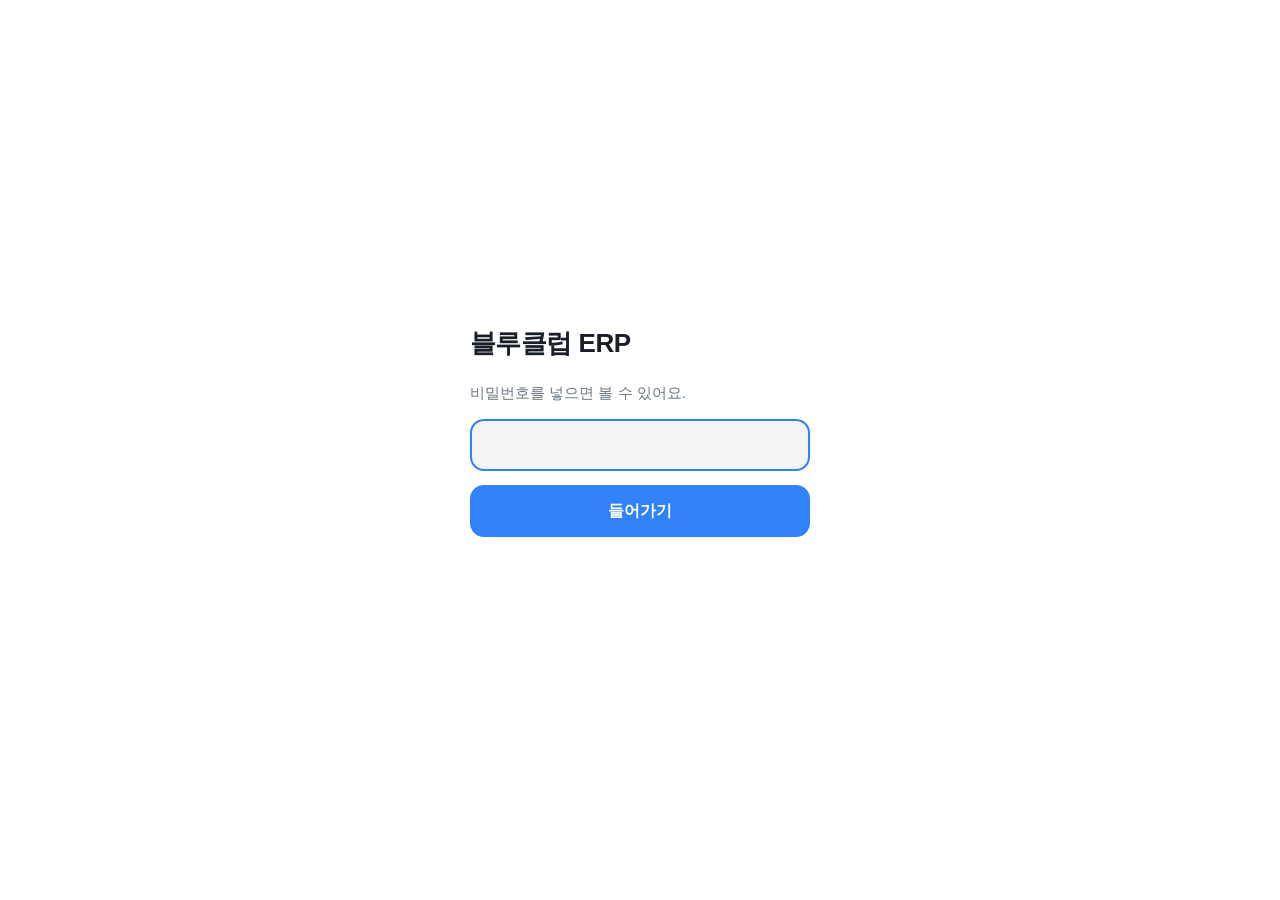
==== commit 51d08627: "Lock the page with a password, keep it out of search Co-Authored-By: Claude Opus 5.5 <noreply@anthro" ====
--- a/index.html
+++ b/index.html
@@ -1,3 +1,93 @@
-<!DOCTYPE html><html lang="ko"><head><meta charSet="utf-8"/><link rel="preconnect" href="/" crossorigin=""/><meta name="viewport" content="width=device-width, initial-scale=1, viewport-fit=cover"/><link rel="stylesheet" href="/blueclub-erp-download/_next/static/chunks/3niykbabkxta9.css" data-precedence="next"/><link rel="preload" as="script" fetchPriority="low" href="/blueclub-erp-download/_next/static/chunks/3j9yii2x5x83c.js"/><script src="/blueclub-erp-download/_next/static/chunks/06aec8nxm_r80.js" async=""></script><script src="/blueclub-erp-download/_next/static/chunks/0zl36_62a8ie1.js" async=""></script><script src="/blueclub-erp-download/_next/static/chunks/turbopack-3qcpm3oyb5_js.js" async=""></script><script src="/blueclub-erp-download/_next/static/chunks/0ul08_dfmt0bb.js" async=""></script><script src="/blueclub-erp-download/_next/static/chunks/3q45jf57qxvi9.js" async=""></script><script src="/blueclub-erp-download/_next/static/chunks/0d1e5tv-5fw6i.js" async=""></script><meta name="theme-color" content="#ffffff"/><title>블루클럽 ERP | 재고와 거래를 프로그램 하나로</title><meta name="description" content="여러 사업단의 매입과 매출, 재고 실사, 발주, 운영일지를 한 프로그램에서 처리해요. 소개 영상을 보고 Windows용 설치 파일을 받을 수 있어요."/><meta name="robots" content="noindex, nofollow"/><link rel="canonical" href="https://hlog2e.github.io/blueclub-erp-download/"/><meta property="og:title" content="블루클럽 ERP | 재고와 거래를 프로그램 하나로"/><meta property="og:description" content="여러 사업단의 매입과 매출, 재고 실사, 발주, 운영일지를 한 프로그램에서 처리해요. 소개 영상을 보고 Windows용 설치 파일을 받을 수 있어요."/><meta property="og:url" content="https://hlog2e.github.io/blueclub-erp-download/"/><meta property="og:site_name" content="블루클럽 ERP"/><meta property="og:locale" content="ko_KR"/><meta property="og:image" content="https://hlog2e.github.io/blueclub-erp-download/opengraph-image.jpg?opengraph-image.156dg6_d7gs04.jpg"/><meta property="og:image:type" content="image/jpeg"/><meta property="og:image:width" content="1200"/><meta property="og:image:height" content="630"/><meta property="og:image:alt" content="블루클럽 ERP의 홈 화면. 오늘 할 일과 오늘의 매입, 매출이 보여요.
-"/><meta property="og:type" content="website"/><meta name="twitter:card" content="summary_large_image"/><meta name="twitter:title" content="블루클럽 ERP | 재고와 거래를 프로그램 하나로"/><meta name="twitter:description" content="여러 사업단의 매입과 매출, 재고 실사, 발주, 운영일지를 한 프로그램에서 처리해요. 소개 영상을 보고 Windows용 설치 파일을 받을 수 있어요."/><meta name="twitter:image" content="https://hlog2e.github.io/blueclub-erp-download/opengraph-image.jpg?opengraph-image.156dg6_d7gs04.jpg"/><meta name="twitter:image:alt" content="블루클럽 ERP의 홈 화면. 오늘 할 일과 오늘의 매입, 매출이 보여요.
-"/><meta name="twitter:image:type" content="image/jpeg"/><meta name="twitter:image:width" content="1200"/><meta name="twitter:image:height" content="630"/><link rel="icon" href="/blueclub-erp-download/icon.png?icon.3f5th3cspjx0y.png" sizes="256x256" type="image/png"/><link rel="apple-touch-icon" href="/blueclub-erp-download/apple-icon.png?apple-icon.2cpucvqg5692j.png" sizes="180x180" type="image/png"/><script src="/blueclub-erp-download/_next/static/chunks/0cz1d0mv5g_q7.js" noModule=""></script></head><body><div hidden=""><!--$--><!--/$--></div><noscript><style>[data-kit-hide]{opacity:1!important;transform:none!important;clip-path:none!important}[data-kit-flat]:not(.kit-settle){transform:none!important}[data-kit-clip]{clip-path:none!important}[data-kit-word]{--kit-lit:1!important}[data-kit-pinned]{display:none!important}[data-kit-stacked]{display:block!important}[data-kit-js]{display:none!important}.kit-header>div{background-color:var(--color-page)!important}.kit-header .kit-status:not([data-ready]){display:none!important}@media (max-width:767.98px){[data-kit-nav]{display:flex!important;flex:1 1 0%;min-width:0;overflow-x:auto;padding:6px;margin-inline:-6px}[data-kit-nav]>a{flex-shrink:0}[data-kit-nav]>a:first-child{margin-left:auto}}</style></noscript><header class="kit-header fixed inset-x-0 top-0 z-50 is-top "><div class="transition-colors duration-500 motion-reduce:transition-none bg-transparent"><div class="kit-wrap flex h-16 items-center justify-between gap-3 md:h-[72px]"><div class="flex min-w-0 items-center gap-3"><a href="#top" class="inline-flex min-h-11 min-w-11 shrink-0 items-center gap-2.5 text-[20px] font-extrabold tracking-[-0.04em] text-ink"><img alt="" aria-hidden="true" loading="lazy" width="128" height="128" decoding="async" data-nimg="1" class="size-7" style="color:transparent" src="/blueclub-erp-download/_next/static/media/app-icon.16gsnzx9ca5o8.png"/>블루클럽 ERP</a></div><nav aria-label="주요 메뉴" data-kit-nav="" class="hidden items-center gap-1 md:flex"><a href="#day" class="kit-nav-link">기능</a><a href="#multi-pc" class="kit-nav-link">여러 PC</a><a href="#backup" class="kit-nav-link">자료 보관</a><a href="#faq" class="kit-nav-link">자주 묻는 질문</a><span class="ml-2 flex items-center gap-2"><a href="https://github.com/hlog2e/blueclub-erp-download/releases/download/v0.2.0/Blueclub-ERP-Setup-0.2.0.exe" class="inline-flex h-11 items-center rounded-full px-5 text-[15px] font-semibold tracking-[-0.01em] transition-colors motion-reduce:transition-none bg-ink text-page hover:bg-ink-soft">다운로드</a></span></nav><button data-kit-js="" type="button" aria-expanded="false" aria-controls="kit-menu" aria-label="메뉴 열기" class="grid size-11 shrink-0 place-items-center rounded-full bg-fill md:hidden"><span aria-hidden="true" class="relative block h-[9px] w-4"><span class="absolute left-0 top-0 h-[2px] w-full rounded-full bg-ink transition-transform duration-300 motion-reduce:transition-none "></span><span class="absolute bottom-0 left-0 h-[2px] w-full rounded-full bg-ink transition-transform duration-300 motion-reduce:transition-none "></span></span></button></div></div></header><main><section id="top" data-film-line="" class="kit-wrap pt-[84px] md:pt-[96px]"><div class="hero-stage"><div class="hero-band"><div class="min-w-0"><h1 class="hero-title font-bold text-ink"><span class="kit-line"><span style="--kit-i:0">재고와 거래를</span></span><span class="kit-line"><span style="--kit-i:1">프로그램 하나로 관리해요</span></span></h1><div class="kit-rise mt-3 lg:mt-4" style="--kit-d:0.35s;--kit-rise:20px"><p class="max-w-[35em] text-[16px] leading-[1.65] text-ink-2 md:text-[17px]">여러 사업단의 매입과 매출, 재고 실사, 발주, 운영일지를 한 프로그램에서 처리해요. 사무실의 Windows PC에 설치해서 써요.</p></div></div><div class="kit-slide hero-actions" style="--kit-d:0.1s;--kit-rise:20px"><div class="flex flex-wrap items-center gap-2.5"><a href="https://github.com/hlog2e/blueclub-erp-download/releases/download/v0.2.0/Blueclub-ERP-Setup-0.2.0.exe" data-primary-action="" class="kit-btn kit-btn-primary max-md:flex-1"><svg xmlns="http://www.w3.org/2000/svg" width="24" height="24" viewBox="0 0 24 24" fill="none" stroke="currentColor" stroke-width="2" stroke-linecap="round" stroke-linejoin="round" class="lucide lucide-download size-[19px]" aria-hidden="true"><path d="M12 15V3"></path><path d="M21 15v4a2 2 0 0 1-2 2H5a2 2 0 0 1-2-2v-4"></path><path d="m7 10 5 5 5-5"></path></svg>Windows용 다운로드</a><a href="#day" class="kit-btn kit-btn-soft lg:hidden">기능 보기</a></div><p class="hero-note mt-2.5 hidden text-[14px] leading-[1.5] text-muted md:block">Windows 10, 11(64비트)에서 써요. 119MB, 버전 0.2.0</p><div class="mt-3 flex items-center gap-3 rounded-card bg-fill-2 py-2 pl-4 pr-2 md:hidden"><p class="min-w-0 flex-1 text-[14px] leading-[1.5] text-muted-fill">Windows PC에서 받는 설치 파일이에요. PC에서 이 주소를 열어 주세요.</p><button type="button" data-kit-js="" class="inline-flex h-11 shrink-0 items-center gap-1.5 rounded-full bg-page px-3.5 text-[14px] font-semibold text-ink-soft"><svg xmlns="http://www.w3.org/2000/svg" width="24" height="24" viewBox="0 0 24 24" fill="none" stroke="currentColor" stroke-width="2" stroke-linecap="round" stroke-linejoin="round" class="lucide lucide-link-2 size-[18px]" aria-hidden="true"><path d="M9 17H7A5 5 0 0 1 7 7h2"></path><path d="M15 7h2a5 5 0 1 1 0 10h-2"></path><line x1="8" x2="16" y1="12" y2="12"></line></svg><span aria-live="polite">주소 복사</span></button></div></div></div><div class="kit-slide hero-player" style="--kit-d:0.2s;--kit-rise:28px"><div data-film="" data-film-hold="0"><div class="lg:sticky lg:top-[88px]"><div data-film-frame="" class="relative isolate aspect-video overflow-hidden rounded-box bg-page shadow-[0_0_0_1px_rgb(0_27_55/0.06),0_32px_72px_-40px_rgb(0_27_55/0.24)]" style="transform-origin:50% 0%;transform:none"><picture><source media="(min-width: 700px)" srcSet="/blueclub-erp-download/_next/static/media/film-poster.0jbxr5-fdscpa.jpg"/><img src="/blueclub-erp-download/_next/static/media/film-poster-960.3bn18oy4qm5-e.jpg" alt="블루클럽 ERP의 홈 화면. 오늘 할 일과 오늘의 매입, 매출이 보여요." width="1920" height="1080" loading="eager" fetchPriority="high" decoding="async" class="absolute inset-0 size-full object-cover"/></picture><video aria-label="블루클럽 ERP 소개 영상" playsInline="" muted="" loop="" preload="none" class="absolute inset-0 size-full object-cover invisible"><source src="/blueclub-erp-download/media/blueclub-erp-film-1080.mp4" type="video/mp4" media="(min-width: 900px)"/><source src="/blueclub-erp-download/media/blueclub-erp-film-720.mp4" type="video/mp4"/></video><span aria-hidden="true" class="absolute inset-x-0 bottom-0 h-[3px] bg-ink/10"><span class="block h-full origin-left scale-x-0 bg-accent"></span></span><div data-kit-js="" class="absolute inset-x-0 bottom-0 hidden items-end justify-between gap-3 p-4 sm:flex md:p-5"><div style="transform-origin:0% 100%;transform:none"><button type="button" class="inline-flex h-12 items-center gap-2 rounded-full px-5 text-[15px] font-semibold tracking-[-0.01em] shadow-[0_6px_20px_rgb(0_27_55/0.16)] transition-colors motion-reduce:transition-none bg-ink text-page hover:bg-ink-soft"><svg xmlns="http://www.w3.org/2000/svg" width="24" height="24" viewBox="0 0 24 24" fill="none" stroke="currentColor" stroke-width="2" stroke-linecap="round" stroke-linejoin="round" class="lucide lucide-play size-[18px] fill-current" aria-hidden="true"><path d="M5 5a2 2 0 0 1 3.008-1.728l11.997 6.998a2 2 0 0 1 .003 3.458l-12 7A2 2 0 0 1 5 19z"></path></svg>소개 영상 보기</button></div><div class="flex gap-2" style="transform-origin:100% 100%;transform:none"><button type="button" aria-label="재생" title="재생" class="grid size-12 shrink-0 place-items-center rounded-full text-ink-soft transition-colors motion-reduce:transition-none bg-page shadow-[0_6px_20px_rgb(0_27_55/0.16)] hover:bg-fill-2"><svg xmlns="http://www.w3.org/2000/svg" width="24" height="24" viewBox="0 0 24 24" fill="none" stroke="currentColor" stroke-width="2" stroke-linecap="round" stroke-linejoin="round" class="lucide lucide-play size-[18px] fill-current" aria-hidden="true"><path d="M5 5a2 2 0 0 1 3.008-1.728l11.997 6.998a2 2 0 0 1 .003 3.458l-12 7A2 2 0 0 1 5 19z"></path></svg></button><button type="button" aria-label="전체 화면으로 보기" title="전체 화면으로 보기" class="grid size-12 shrink-0 place-items-center rounded-full text-ink-soft transition-colors motion-reduce:transition-none bg-page shadow-[0_6px_20px_rgb(0_27_55/0.16)] hover:bg-fill-2"><svg xmlns="http://www.w3.org/2000/svg" width="24" height="24" viewBox="0 0 24 24" fill="none" stroke="currentColor" stroke-width="2" stroke-linecap="round" stroke-linejoin="round" class="lucide lucide-maximize size-[18px]" aria-hidden="true"><path d="M8 3H5a2 2 0 0 0-2 2v3"></path><path d="M21 8V5a2 2 0 0 0-2-2h-3"></path><path d="M3 16v3a2 2 0 0 0 2 2h3"></path><path d="M16 21h3a2 2 0 0 0 2-2v-3"></path></svg></button></div></div></div><div data-kit-js="" class="flex items-center gap-2 pt-3 sm:hidden"><button type="button" class="inline-flex h-12 min-w-0 flex-1 items-center justify-center gap-2 rounded-full px-4 text-[15px] font-semibold tracking-[-0.01em] transition-colors motion-reduce:transition-none bg-ink text-page hover:bg-ink-soft"><svg xmlns="http://www.w3.org/2000/svg" width="24" height="24" viewBox="0 0 24 24" fill="none" stroke="currentColor" stroke-width="2" stroke-linecap="round" stroke-linejoin="round" class="lucide lucide-play size-[18px] fill-current" aria-hidden="true"><path d="M5 5a2 2 0 0 1 3.008-1.728l11.997 6.998a2 2 0 0 1 .003 3.458l-12 7A2 2 0 0 1 5 19z"></path></svg><span class="truncate">소개 영상 보기</span></button><button type="button" aria-label="재생" title="재생" class="grid size-12 shrink-0 place-items-center rounded-full text-ink-soft transition-colors motion-reduce:transition-none bg-fill hover:bg-fill-3"><svg xmlns="http://www.w3.org/2000/svg" width="24" height="24" viewBox="0 0 24 24" fill="none" stroke="currentColor" stroke-width="2" stroke-linecap="round" stroke-linejoin="round" class="lucide lucide-play size-[18px] fill-current" aria-hidden="true"><path d="M5 5a2 2 0 0 1 3.008-1.728l11.997 6.998a2 2 0 0 1 .003 3.458l-12 7A2 2 0 0 1 5 19z"></path></svg></button><button type="button" aria-label="전체 화면으로 보기" title="전체 화면으로 보기" class="grid size-12 shrink-0 place-items-center rounded-full text-ink-soft transition-colors motion-reduce:transition-none bg-fill hover:bg-fill-3"><svg xmlns="http://www.w3.org/2000/svg" width="24" height="24" viewBox="0 0 24 24" fill="none" stroke="currentColor" stroke-width="2" stroke-linecap="round" stroke-linejoin="round" class="lucide lucide-maximize size-[18px]" aria-hidden="true"><path d="M8 3H5a2 2 0 0 0-2 2v3"></path><path d="M21 8V5a2 2 0 0 0-2-2h-3"></path><path d="M3 16v3a2 2 0 0 0 2 2h3"></path><path d="M16 21h3a2 2 0 0 0 2-2v-3"></path></svg></button></div><p class="mt-3 text-[14px] leading-[1.5] text-muted" style="transform:none">1분 4초 영상이에요. 화면에 나오는 사업단과 자료는 예시예요.</p><noscript><a href="/blueclub-erp-download/media/blueclub-erp-film-1080.mp4" class="mt-2 inline-flex min-h-11 items-center px-3 text-[15px] font-semibold text-accent-ink underline">영상 파일로 보기</a></noscript></div></div></div></div></section><section id="statement" class="page-section"><div class="kit-wrap"><p class="mx-auto max-w-[19em] text-balance text-center text-[clamp(1.75rem,4.2vw,3.75rem)] font-bold leading-[1.38] tracking-[-0.035em] text-ink"><span data-kit-word="" class="kit-word" style="--kit-lit:0">여러</span> <span data-kit-word="" class="kit-word" style="--kit-lit:0">사업단을</span> <span data-kit-word="" class="kit-word" style="--kit-lit:0">운영하는</span> <span data-kit-word="" class="kit-word" style="--kit-lit:0">기관의</span> <span data-kit-word="" class="kit-word" style="--kit-lit:0">사무실에서</span> <span data-kit-word="" class="kit-word" style="--kit-lit:0">매일</span> <span data-kit-word="" class="kit-word" style="--kit-lit:0">물건이</span> <span data-kit-word="" class="kit-word" style="--kit-lit:0">들어오고</span> <span data-kit-word="" class="kit-word" style="--kit-lit:0">나가는</span> <span data-kit-word="" class="kit-word" style="--kit-lit:0">것을</span> <span data-kit-word="" class="kit-word" style="--kit-lit:0">기록하고</span> <span data-kit-word="" class="kit-word" style="--kit-lit:0">재고를</span> <span data-kit-word="" class="kit-word" style="--kit-lit:0">맞추는</span> <span data-kit-word="" class="kit-word" style="--kit-lit:0">분들이</span> <span data-kit-word="" class="kit-word" style="--kit-lit:0">쓰는</span> <span data-kit-word="" class="kit-word" style="--kit-lit:0">프로그램이에요.</span> </p></div></section><section id="audience" class="page-section"><div class="kit-wrap"><h2 data-kit-hide="" class="section-title text-center text-ink" style="opacity:0;transform:translateY(40px)">이런 사무실에서 써요</h2><ul class="mx-auto mt-9 grid max-w-[1240px] gap-4 max-lg:max-w-[560px] md:mt-14 lg:grid-cols-3 lg:gap-5"><li data-kit-hide="" class="flex flex-col justify-center rounded-box bg-fill px-7 py-9 text-center md:px-9 md:py-12" style="opacity:0;transform:translateY(40px)"><h3 class="mx-auto max-w-[13em] text-balance text-[21px] font-bold leading-[1.4] tracking-[-0.02em] text-ink md:text-[22px]">사업단이 여러 곳인 기관</h3><p class="mx-auto mt-3 max-w-[21em] text-balance text-[16px] leading-[1.7] text-muted-fill">사업단마다 품목과 거래를 따로 관리해요. 화면 왼쪽 위에서 사업단을 바꿔 가며 써요.</p></li><li data-kit-hide="" class="flex flex-col justify-center rounded-box bg-fill px-7 py-9 text-center md:px-9 md:py-12" style="opacity:0;transform:translateY(40px)"><h3 class="mx-auto max-w-[13em] text-balance text-[21px] font-bold leading-[1.4] tracking-[-0.02em] text-ink md:text-[22px]">물건을 만들어 파는 사업단</h3><p class="mx-auto mt-3 max-w-[21em] text-balance text-[16px] leading-[1.7] text-muted-fill">생산을 켜면 완성품과 수량을 적을 때 재료가 얼마나 드는지, 모자라는 재료가 있는지 저장하기 전에 보여요.</p></li><li data-kit-hide="" class="flex flex-col justify-center rounded-box bg-fill px-7 py-9 text-center md:px-9 md:py-12" style="opacity:0;transform:translateY(40px)"><h3 class="mx-auto max-w-[13em] text-balance text-[21px] font-bold leading-[1.4] tracking-[-0.02em] text-ink md:text-[22px]">식당이나 카페처럼 식자재를 쓰는 사업단</h3><p class="mx-auto mt-3 max-w-[21em] text-balance text-[16px] leading-[1.7] text-muted-fill">메뉴를 팔면 재료 재고가 함께 줄어요. 입고할 때 유통기한을 적어 두면 임박한 것과 지난 것을 알려 줘요.</p></li></ul></div></section><section id="day" class="page-section"><div class="kit-wrap"><h2 data-kit-hide="" class="section-title text-ink" style="opacity:0;transform:translateY(40px)">하루 일을 이렇게 처리해요</h2><div data-kit-hide="" style="opacity:0;transform:translateY(40px)"><p class="mt-5 max-w-[46ch] text-[17px] leading-[1.7] text-ink-2 md:text-[19px]">아침에 프로그램을 켤 때부터 마감할 때까지, 사무실에서 하는 일의 순서대로 정리했어요.</p></div><article class="mt-14 md:mt-20"><div class="grid gap-x-10 gap-y-6 lg:grid-cols-12 lg:items-end"><div class="lg:col-span-6"><h3 class="scene-title text-ink">아침에 켜면 오늘 챙길 일이 먼저 나와요</h3><p class="mt-4 max-w-[44ch] text-[17px] leading-[1.7] text-ink-2">예정일이 지난 입고, 부족한 재고, 아직 세지 않은 실사 품목을 급한 순서로 보여 줘요.</p></div><ul class="space-y-2.5 lg:col-span-6 lg:justify-self-end"><li class="flex gap-3 text-[16px] leading-[1.6] text-ink-soft"><span class="mt-[3px] grid size-[22px] shrink-0 place-items-center rounded-full bg-accent-soft text-accent-ink"><svg xmlns="http://www.w3.org/2000/svg" width="24" height="24" viewBox="0 0 24 24" fill="none" stroke="currentColor" stroke-width="3" stroke-linecap="round" stroke-linejoin="round" class="lucide lucide-check size-[13px]" aria-hidden="true"><path d="M20 6 9 17l-5-5"></path></svg></span>할 일을 누르면 그 화면으로 바로 가요.</li><li class="flex gap-3 text-[16px] leading-[1.6] text-ink-soft"><span class="mt-[3px] grid size-[22px] shrink-0 place-items-center rounded-full bg-accent-soft text-accent-ink"><svg xmlns="http://www.w3.org/2000/svg" width="24" height="24" viewBox="0 0 24 24" fill="none" stroke="currentColor" stroke-width="3" stroke-linecap="round" stroke-linejoin="round" class="lucide lucide-check size-[13px]" aria-hidden="true"><path d="M20 6 9 17l-5-5"></path></svg></span>오늘의 매입과 매출, 거래 금액을 홈에서 함께 봐요.</li><li class="flex gap-3 text-[16px] leading-[1.6] text-ink-soft"><span class="mt-[3px] grid size-[22px] shrink-0 place-items-center rounded-full bg-accent-soft text-accent-ink"><svg xmlns="http://www.w3.org/2000/svg" width="24" height="24" viewBox="0 0 24 24" fill="none" stroke="currentColor" stroke-width="3" stroke-linecap="round" stroke-linejoin="round" class="lucide lucide-check size-[13px]" aria-hidden="true"><path d="M20 6 9 17l-5-5"></path></svg></span>부족한 재고는 최소 수량과 나란히 보여요.</li></ul></div><div class="mt-8 md:mt-10"><div data-kit-hide="" style="opacity:0;transform:translateY(40px)"><div class="kit-round-clip relative overflow-hidden rounded-box bg-fill hidden md:block" style="aspect-ratio:2 / 1"><div class="absolute" style="left:5%;top:8%;width:72%;transform:none"><div class="relative overflow-hidden bg-page" style="aspect-ratio:2080 / 1440;border-radius:1.2% / 1.7333333333333332%;box-shadow:0 22px 56px -14px rgb(0 27 55 / 0.26), 0 4px 12px rgb(0 27 55 / 0.08);opacity:1;transform:none"><img alt="홈 화면. 오늘 할 일 네 가지와 오늘의 매입, 매출이 보여요." loading="lazy" decoding="async" data-nimg="fill" class="object-cover transition-opacity duration-150 motion-reduce:transition-none" style="position:absolute;height:100%;width:100%;left:0;top:0;right:0;bottom:0;color:transparent;opacity:1" src="/blueclub-erp-download/_next/static/media/today-window.3x4zwptimu-ot.webp"/></div></div><div class="absolute" style="left:61%;top:50%;width:35%;transform:translateY(14px)"><div class="relative overflow-hidden bg-page" style="aspect-ratio:1190 / 500;border-radius:4.2% / 9.996%;box-shadow:0 22px 56px -14px rgb(0 27 55 / 0.26), 0 4px 12px rgb(0 27 55 / 0.08);opacity:1;transform:none"><img alt="재고 확인 칸. 손잡이 끈과 쇼핑백(대)이 최소 수량보다 적어 &#x27;부족&#x27;으로 표시돼요." loading="lazy" decoding="async" data-nimg="fill" class="object-cover transition-opacity duration-150 motion-reduce:transition-none" style="position:absolute;height:100%;width:100%;left:0;top:0;right:0;bottom:0;color:transparent;opacity:1" src="/blueclub-erp-download/_next/static/media/today-stock.20fpir-5ghuhl.webp"/></div></div></div><div class="kit-round-clip relative overflow-hidden rounded-box bg-fill md:hidden" style="aspect-ratio:1 / 1"><div class="absolute" style="left:6%;top:7%;width:110%;transform:none"><div class="relative overflow-hidden bg-page" style="aspect-ratio:1080 / 742;border-radius:3% / 4.366576819407008%;box-shadow:0 22px 56px -14px rgb(0 27 55 / 0.26), 0 4px 12px rgb(0 27 55 / 0.08);opacity:1;transform:none"><img alt="홈 화면의 오늘 할 일. 지난 입고 예정, 부족한 재고, 오늘 들어올 입고, 아직 세지 않은 실사가 차례로 보여요." loading="lazy" decoding="async" data-nimg="fill" class="object-cover transition-opacity duration-150 motion-reduce:transition-none" style="position:absolute;height:100%;width:100%;left:0;top:0;right:0;bottom:0;color:transparent;opacity:1" src="/blueclub-erp-download/_next/static/media/today-m.0ndj9ej7o4xgn.webp"/></div></div><div class="absolute" style="left:12%;top:62%;width:82%;transform:none"><div class="relative overflow-hidden bg-page" style="aspect-ratio:1190 / 500;border-radius:4.2% / 9.996%;box-shadow:0 22px 56px -14px rgb(0 27 55 / 0.26), 0 4px 12px rgb(0 27 55 / 0.08);opacity:1;transform:none"><img alt="" loading="lazy" decoding="async" data-nimg="fill" class="object-cover transition-opacity duration-150 motion-reduce:transition-none" style="position:absolute;height:100%;width:100%;left:0;top:0;right:0;bottom:0;color:transparent;opacity:1" src="/blueclub-erp-download/_next/static/media/today-stock.20fpir-5ghuhl.webp"/></div></div></div></div><p class="mt-3 text-[14px] leading-[1.5] text-muted">예시 자료를 넣은 실제 프로그램 화면이에요.</p></div></article><article class="scene grid gap-x-10 gap-y-8 lg:grid-cols-12 lg:items-center"><div class="lg:col-span-7"><div data-kit-hide="" style="opacity:0;transform:translateY(40px)"><div class="kit-round-clip relative overflow-hidden rounded-box bg-fill hidden md:block" style="aspect-ratio:4 / 3"><div class="absolute" style="left:5%;top:6%;width:84%;transform:none"><div class="relative overflow-hidden bg-page" style="aspect-ratio:1900 / 1345;border-radius:2% / 2.825278810408922%;box-shadow:0 22px 56px -14px rgb(0 27 55 / 0.26), 0 4px 12px rgb(0 27 55 / 0.08);opacity:1;transform:none"><img alt="발주 화면. 입고 예정 세 건과 지금 주문할 발주 후보가 보여요." loading="lazy" decoding="async" data-nimg="fill" class="object-cover transition-opacity duration-150 motion-reduce:transition-none" style="position:absolute;height:100%;width:100%;left:0;top:0;right:0;bottom:0;color:transparent;opacity:1" src="/blueclub-erp-download/_next/static/media/order-list.2s1cmwkur3ooc.webp"/></div></div><div class="absolute" style="left:50%;top:54%;width:46%;transform:translateY(16px)"><div class="relative overflow-hidden bg-page" style="aspect-ratio:1260 / 900;border-radius:5.7% / 7.9799999999999995%;box-shadow:0 22px 56px -14px rgb(0 27 55 / 0.26), 0 4px 12px rgb(0 27 55 / 0.08);opacity:1;transform:none"><img alt="입고 처리 창. 실제 입고일과 단가를 적고 &#x27;입고 처리하기&#x27;를 눌러요." loading="lazy" decoding="async" data-nimg="fill" class="object-cover transition-opacity duration-150 motion-reduce:transition-none" style="position:absolute;height:100%;width:100%;left:0;top:0;right:0;bottom:0;color:transparent;opacity:1" src="/blueclub-erp-download/_next/static/media/order-dialog.2faxrai3t_tic.webp"/></div></div></div><div class="kit-round-clip relative overflow-hidden rounded-box bg-fill md:hidden" style="aspect-ratio:4 / 5"><div class="absolute" style="left:6%;top:6%;width:110%;transform:none"><div class="relative overflow-hidden bg-page" style="aspect-ratio:1080 / 742;border-radius:3% / 4.366576819407008%;box-shadow:0 22px 56px -14px rgb(0 27 55 / 0.26), 0 4px 12px rgb(0 27 55 / 0.08);opacity:1;transform:none"><img alt="발주 화면의 입고 예정. 손잡이 끈은 2일 지남, 포장 박스는 오늘, 볼펜 몸통은 3일 뒤로 표시돼요." loading="lazy" decoding="async" data-nimg="fill" class="object-cover transition-opacity duration-150 motion-reduce:transition-none" style="position:absolute;height:100%;width:100%;left:0;top:0;right:0;bottom:0;color:transparent;opacity:1" src="/blueclub-erp-download/_next/static/media/order-m.2zwzmp6f6t69j.webp"/></div></div><div class="absolute" style="left:14%;top:52%;width:80%;transform:none"><div class="relative overflow-hidden bg-page" style="aspect-ratio:1260 / 900;border-radius:5.7% / 7.9799999999999995%;box-shadow:0 22px 56px -14px rgb(0 27 55 / 0.26), 0 4px 12px rgb(0 27 55 / 0.08);opacity:1;transform:none"><img alt="입고 처리 창. 실제 입고일과 단가를 적고 &#x27;입고 처리하기&#x27;를 눌러요." loading="lazy" decoding="async" data-nimg="fill" class="object-cover transition-opacity duration-150 motion-reduce:transition-none" style="position:absolute;height:100%;width:100%;left:0;top:0;right:0;bottom:0;color:transparent;opacity:1" src="/blueclub-erp-download/_next/static/media/order-dialog.2faxrai3t_tic.webp"/></div></div></div></div></div><div class="max-lg:row-start-1 lg:col-span-5"><h3 class="scene-title text-ink">물건이 도착하면 &#x27;입고 처리&#x27;만 눌러요</h3><p class="mt-4 max-w-[44ch] text-[17px] leading-[1.7] text-ink-2">주문해 둔 물건이 예정일과 함께 나와요. 도착한 날 &#x27;입고 처리&#x27;를 누르면 거래 장부에 매입으로 남고 재고가 늘어나요.</p><ul class="space-y-2.5 mt-6"><li class="flex gap-3 text-[16px] leading-[1.6] text-ink-soft"><span class="mt-[3px] grid size-[22px] shrink-0 place-items-center rounded-full bg-accent-soft text-accent-ink"><svg xmlns="http://www.w3.org/2000/svg" width="24" height="24" viewBox="0 0 24 24" fill="none" stroke="currentColor" stroke-width="3" stroke-linecap="round" stroke-linejoin="round" class="lucide lucide-check size-[13px]" aria-hidden="true"><path d="M20 6 9 17l-5-5"></path></svg></span>예정일이 지난 주문은 며칠 지났는지 알려 줘요.</li><li class="flex gap-3 text-[16px] leading-[1.6] text-ink-soft"><span class="mt-[3px] grid size-[22px] shrink-0 place-items-center rounded-full bg-accent-soft text-accent-ink"><svg xmlns="http://www.w3.org/2000/svg" width="24" height="24" viewBox="0 0 24 24" fill="none" stroke="currentColor" stroke-width="3" stroke-linecap="round" stroke-linejoin="round" class="lucide lucide-check size-[13px]" aria-hidden="true"><path d="M20 6 9 17l-5-5"></path></svg></span>최근 4주 사용량으로 지금 주문할 품목과 권장 수량을 계산해요.</li><li class="flex gap-3 text-[16px] leading-[1.6] text-ink-soft"><span class="mt-[3px] grid size-[22px] shrink-0 place-items-center rounded-full bg-accent-soft text-accent-ink"><svg xmlns="http://www.w3.org/2000/svg" width="24" height="24" viewBox="0 0 24 24" fill="none" stroke="currentColor" stroke-width="3" stroke-linecap="round" stroke-linejoin="round" class="lucide lucide-check size-[13px]" aria-hidden="true"><path d="M20 6 9 17l-5-5"></path></svg></span>발주 후보에서 바로 입고 예정으로 등록해요.</li></ul></div></article><article class="scene grid gap-x-10 gap-y-8 lg:grid-cols-12 lg:items-center"><div class="lg:col-span-5"><h3 class="scene-title text-ink">저장하기 전에 재고가 보여요</h3><p class="mt-4 max-w-[44ch] text-[17px] leading-[1.7] text-ink-2">수량을 넣으면 저장한 뒤의 재고가 몇 개가 되는지 미리 보여요. 재고보다 많이 내보내면 저장하기 전에 알려 줘요.</p><ul class="space-y-2.5 mt-6"><li class="flex gap-3 text-[16px] leading-[1.6] text-ink-soft"><span class="mt-[3px] grid size-[22px] shrink-0 place-items-center rounded-full bg-accent-soft text-accent-ink"><svg xmlns="http://www.w3.org/2000/svg" width="24" height="24" viewBox="0 0 24 24" fill="none" stroke="currentColor" stroke-width="3" stroke-linecap="round" stroke-linejoin="round" class="lucide lucide-check size-[13px]" aria-hidden="true"><path d="M20 6 9 17l-5-5"></path></svg></span>매입, 매출, 불출, 반품, 조정을 한 창에서 입력해요.</li><li class="flex gap-3 text-[16px] leading-[1.6] text-ink-soft"><span class="mt-[3px] grid size-[22px] shrink-0 place-items-center rounded-full bg-accent-soft text-accent-ink"><svg xmlns="http://www.w3.org/2000/svg" width="24" height="24" viewBox="0 0 24 24" fill="none" stroke="currentColor" stroke-width="3" stroke-linecap="round" stroke-linejoin="round" class="lucide lucide-check size-[13px]" aria-hidden="true"><path d="M20 6 9 17l-5-5"></path></svg></span>품목은 초성만 입력해도 찾아요.</li><li class="flex items-center gap-3 pt-1 text-[16px] leading-[1.6] text-ink-soft"><span class="inline-flex shrink-0 items-center gap-1 text-[14px] font-semibold text-ink-soft"><span class="inline-flex items-center gap-1"><kbd class="rounded-[8px] px-2 py-1 font-sans bg-fill">Ctrl</kbd></span><span class="inline-flex items-center gap-1"><span aria-hidden="true">+</span><kbd class="rounded-[8px] px-2 py-1 font-sans bg-fill">N</kbd></span></span>어느 화면에서나 거래 입력을 열어요.</li></ul></div><div class="lg:col-span-7"><div data-kit-hide="" style="opacity:0;transform:translateY(40px)"><div class="kit-round-clip relative overflow-hidden rounded-box bg-fill hidden md:block" style="aspect-ratio:4 / 3"><div class="absolute" style="left:5%;top:5%;width:92%;transform:none"><div class="relative overflow-hidden bg-page" style="aspect-ratio:1900 / 1520;border-radius:1.6% / 2%;box-shadow:0 22px 56px -14px rgb(0 27 55 / 0.26), 0 4px 12px rgb(0 27 55 / 0.08);opacity:1;transform:none"><img alt="거래 입력 창. 쇼핑백(대) 10개를 매출로 적으면 &#x27;저장하면 재고가 305개에서 295개가 돼요&#x27;라고 알려 줘요." loading="lazy" decoding="async" data-nimg="fill" class="object-cover transition-opacity duration-150 motion-reduce:transition-none" style="position:absolute;height:100%;width:100%;left:0;top:0;right:0;bottom:0;color:transparent;opacity:1" src="/blueclub-erp-download/_next/static/media/entry-sheet-1.2oiz7j3v1fbbe.webp"/><img alt="" loading="lazy" decoding="async" data-nimg="fill" class="object-cover transition-opacity duration-150 motion-reduce:transition-none" style="position:absolute;height:100%;width:100%;left:0;top:0;right:0;bottom:0;color:transparent;opacity:1" src="/blueclub-erp-download/_next/static/media/entry-sheet-2.0nhp7egqm7he9.webp"/></div></div><div class="absolute" style="left:37.1%;top:85.7%;width:60%;transform:none"><div class="relative overflow-hidden bg-page" style="aspect-ratio:1392 / 141;border-radius:2.6% / 25.668085106382975%;box-shadow:0 22px 56px -14px rgb(0 27 55 / 0.26), 0 4px 12px rgb(0 27 55 / 0.08);opacity:1;transform:none"><img alt="" loading="lazy" decoding="async" data-nimg="fill" class="object-cover transition-opacity duration-150 motion-reduce:transition-none" style="position:absolute;height:100%;width:100%;left:0;top:0;right:0;bottom:0;color:transparent;opacity:1" src="/blueclub-erp-download/_next/static/media/entry-note.2g0qk_qr94e-s.webp"/></div></div></div><div class="kit-round-clip relative overflow-hidden rounded-box bg-fill md:hidden" style="aspect-ratio:4 / 3"><div class="absolute" style="left:5%;top:5%;width:90%;transform:none"><div class="relative overflow-hidden bg-page" style="aspect-ratio:1080 / 810;border-radius:3% / 3.9999999999999996%;box-shadow:0 22px 56px -14px rgb(0 27 55 / 0.26), 0 4px 12px rgb(0 27 55 / 0.08);opacity:1;transform:none"><img alt="거래 입력 창. 수량 10개를 적으면 &#x27;저장하면 재고가 305개에서 295개가 돼요&#x27;라고 알려 줘요." loading="lazy" decoding="async" data-nimg="fill" class="object-cover transition-opacity duration-150 motion-reduce:transition-none" style="position:absolute;height:100%;width:100%;left:0;top:0;right:0;bottom:0;color:transparent;opacity:1" src="/blueclub-erp-download/_next/static/media/entry-m-1.2e9nd7tk6zstn.webp"/><img alt="" loading="lazy" decoding="async" data-nimg="fill" class="object-cover transition-opacity duration-150 motion-reduce:transition-none" style="position:absolute;height:100%;width:100%;left:0;top:0;right:0;bottom:0;color:transparent;opacity:1" src="/blueclub-erp-download/_next/static/media/entry-m-2.1qeex2nkoy6j6.webp"/></div></div><div class="absolute" style="left:3%;top:76.5%;width:94%;transform:none"><div class="relative overflow-hidden bg-page" style="aspect-ratio:1392 / 141;border-radius:2.6% / 25.668085106382975%;box-shadow:0 22px 56px -14px rgb(0 27 55 / 0.26), 0 4px 12px rgb(0 27 55 / 0.08);opacity:1;transform:none"><img alt="" loading="lazy" decoding="async" data-nimg="fill" class="object-cover transition-opacity duration-150 motion-reduce:transition-none" style="position:absolute;height:100%;width:100%;left:0;top:0;right:0;bottom:0;color:transparent;opacity:1" src="/blueclub-erp-download/_next/static/media/entry-note.2g0qk_qr94e-s.webp"/></div></div></div></div></div></article><article class="scene"><h3 class="scene-title text-ink">센 수량만 적으면 장부가 맞춰져요</h3><div class="mt-8 md:mt-10"><div data-kit-hide="" style="opacity:0;transform:translateY(40px)"><div class="kit-round-clip relative overflow-hidden rounded-box bg-fill hidden md:block" style="aspect-ratio:2 / 1"><div class="absolute" style="left:4%;top:9%;width:58%;transform:none"><div class="relative overflow-hidden bg-page" style="aspect-ratio:1900 / 1060;border-radius:2% / 3.5849056603773586%;box-shadow:0 22px 56px -14px rgb(0 27 55 / 0.26), 0 4px 12px rgb(0 27 55 / 0.08);opacity:1;transform:none"><img alt="재고 실사 화면. 품목마다 장부 수량 옆에 센 수량을 적고, 장부와 다른 품목은 차이가 표시돼요." loading="lazy" decoding="async" data-nimg="fill" class="object-cover transition-opacity duration-150 motion-reduce:transition-none" style="position:absolute;height:100%;width:100%;left:0;top:0;right:0;bottom:0;color:transparent;opacity:1" src="/blueclub-erp-download/_next/static/media/count-table-1.23ykipekhmvm9.webp"/><img alt="" loading="lazy" decoding="async" data-nimg="fill" class="object-cover transition-opacity duration-150 motion-reduce:transition-none" style="position:absolute;height:100%;width:100%;left:0;top:0;right:0;bottom:0;color:transparent;opacity:1" src="/blueclub-erp-download/_next/static/media/count-table-2.2t5z6ils703l6.webp"/><img alt="" loading="lazy" decoding="async" data-nimg="fill" class="object-cover transition-opacity duration-150 motion-reduce:transition-none" style="position:absolute;height:100%;width:100%;left:0;top:0;right:0;bottom:0;color:transparent;opacity:1" src="/blueclub-erp-download/_next/static/media/count-table-3.0ej90m2z3i4yx.webp"/><img alt="" loading="lazy" decoding="async" data-nimg="fill" class="object-cover transition-opacity duration-150 motion-reduce:transition-none" style="position:absolute;height:100%;width:100%;left:0;top:0;right:0;bottom:0;color:transparent;opacity:1" src="/blueclub-erp-download/_next/static/media/count-table-4.3lyw4wbhzra9w.webp"/></div></div><div class="absolute" style="left:55%;top:16%;width:41%;transform:translateY(16px)"><div class="relative overflow-hidden bg-page" style="aspect-ratio:1400 / 965;border-radius:4.3% / 6.238341968911917%;box-shadow:0 22px 56px -14px rgb(0 27 55 / 0.26), 0 4px 12px rgb(0 27 55 / 0.08);opacity:1;transform:none"><img alt="실사 확정 창. 장부와 같은 품목 2개, 장부보다 적은 품목 1개를 보여 주고 확정을 물어요." loading="lazy" decoding="async" data-nimg="fill" class="object-cover transition-opacity duration-150 motion-reduce:transition-none" style="position:absolute;height:100%;width:100%;left:0;top:0;right:0;bottom:0;color:transparent;opacity:1" src="/blueclub-erp-download/_next/static/media/count-dialog.1ma3sdptqz0m4.webp"/></div></div><div class="absolute" style="left:30%;top:80%;width:34%;transform:none"><div class="relative overflow-hidden bg-page" style="aspect-ratio:1374 / 180;border-radius:3.5000000000000004% / 26.716666666666672%;box-shadow:0 22px 56px -14px rgb(0 27 55 / 0.26), 0 4px 12px rgb(0 27 55 / 0.08);opacity:1;transform:none"><img alt="알림. 실사를 확정했고 장부와 다른 1개 품목은 장부를 맞췄다고 알려 줘요." loading="lazy" decoding="async" data-nimg="fill" class="object-cover transition-opacity duration-150 motion-reduce:transition-none" style="position:absolute;height:100%;width:100%;left:0;top:0;right:0;bottom:0;color:transparent;opacity:1" src="/blueclub-erp-download/_next/static/media/count-toast.1eyeg5n2xokml.webp"/></div></div></div><div class="kit-round-clip relative overflow-hidden rounded-box bg-fill md:hidden" style="aspect-ratio:1 / 1"><div class="absolute" style="left:6%;top:7%;width:110%;transform:none"><div class="relative overflow-hidden bg-page" style="aspect-ratio:1080 / 742;border-radius:3% / 4.366576819407008%;box-shadow:0 22px 56px -14px rgb(0 27 55 / 0.26), 0 4px 12px rgb(0 27 55 / 0.08);opacity:1;transform:none"><img alt="재고 실사 화면. 손잡이 끈, 쇼핑백 원단, 쇼핑백(대)의 장부 수량 옆에 센 수량을 차례로 적어요." loading="lazy" decoding="async" data-nimg="fill" class="object-cover transition-opacity duration-150 motion-reduce:transition-none" style="position:absolute;height:100%;width:100%;left:0;top:0;right:0;bottom:0;color:transparent;opacity:1" src="/blueclub-erp-download/_next/static/media/count-m-1.26v_vqfb2pdvw.webp"/><img alt="" loading="lazy" decoding="async" data-nimg="fill" class="object-cover transition-opacity duration-150 motion-reduce:transition-none" style="position:absolute;height:100%;width:100%;left:0;top:0;right:0;bottom:0;color:transparent;opacity:1" src="/blueclub-erp-download/_next/static/media/count-m-2.0tpy-1leybqvl.webp"/><img alt="" loading="lazy" decoding="async" data-nimg="fill" class="object-cover transition-opacity duration-150 motion-reduce:transition-none" style="position:absolute;height:100%;width:100%;left:0;top:0;right:0;bottom:0;color:transparent;opacity:1" src="/blueclub-erp-download/_next/static/media/count-m-3.3r87quoxad0xl.webp"/><img alt="" loading="lazy" decoding="async" data-nimg="fill" class="object-cover transition-opacity duration-150 motion-reduce:transition-none" style="position:absolute;height:100%;width:100%;left:0;top:0;right:0;bottom:0;color:transparent;opacity:1" src="/blueclub-erp-download/_next/static/media/count-m-4.3r3ue1vvmtika.webp"/></div></div><div class="absolute" style="left:5%;top:84%;width:90%;transform:none"><div class="relative overflow-hidden bg-page" style="aspect-ratio:1374 / 180;border-radius:3.5000000000000004% / 26.716666666666672%;box-shadow:0 22px 56px -14px rgb(0 27 55 / 0.26), 0 4px 12px rgb(0 27 55 / 0.08);opacity:1;transform:none"><img alt="알림. 실사를 확정했고 장부와 다른 1개 품목은 장부를 맞췄다고 알려 줘요." loading="lazy" decoding="async" data-nimg="fill" class="object-cover transition-opacity duration-150 motion-reduce:transition-none" style="position:absolute;height:100%;width:100%;left:0;top:0;right:0;bottom:0;color:transparent;opacity:1" src="/blueclub-erp-download/_next/static/media/count-toast.1eyeg5n2xokml.webp"/></div></div></div></div></div><div class="mt-8 grid gap-x-10 gap-y-6 lg:grid-cols-12"><p class="max-w-[44ch] text-[17px] leading-[1.7] text-ink-2 lg:col-span-6">센 수량을 적고 Enter를 누르면 다음 품목으로 넘어가요. 확정하면 장부를 센 수량에 맞춰요.</p><ul class="space-y-2.5 lg:col-span-6 lg:justify-self-end"><li class="flex gap-3 text-[16px] leading-[1.6] text-ink-soft"><span class="mt-[3px] grid size-[22px] shrink-0 place-items-center rounded-full bg-accent-soft text-accent-ink"><svg xmlns="http://www.w3.org/2000/svg" width="24" height="24" viewBox="0 0 24 24" fill="none" stroke="currentColor" stroke-width="3" stroke-linecap="round" stroke-linejoin="round" class="lucide lucide-check size-[13px]" aria-hidden="true"><path d="M20 6 9 17l-5-5"></path></svg></span>확정하기 전에 장부와 다른 품목을 먼저 보여 줘요.</li><li class="flex gap-3 text-[16px] leading-[1.6] text-ink-soft"><span class="mt-[3px] grid size-[22px] shrink-0 place-items-center rounded-full bg-accent-soft text-accent-ink"><svg xmlns="http://www.w3.org/2000/svg" width="24" height="24" viewBox="0 0 24 24" fill="none" stroke="currentColor" stroke-width="3" stroke-linecap="round" stroke-linejoin="round" class="lucide lucide-check size-[13px]" aria-hidden="true"><path d="M20 6 9 17l-5-5"></path></svg></span>세다가 멈출 때는 임시 저장해 둬요.</li><li class="flex gap-3 text-[16px] leading-[1.6] text-ink-soft"><span class="mt-[3px] grid size-[22px] shrink-0 place-items-center rounded-full bg-accent-soft text-accent-ink"><svg xmlns="http://www.w3.org/2000/svg" width="24" height="24" viewBox="0 0 24 24" fill="none" stroke="currentColor" stroke-width="3" stroke-linecap="round" stroke-linejoin="round" class="lucide lucide-check size-[13px]" aria-hidden="true"><path d="M20 6 9 17l-5-5"></path></svg></span>재고조사표를 인쇄할 수 있어요.</li></ul></div></article><article class="scene grid gap-x-10 gap-y-8 lg:grid-cols-12 lg:items-center"><div class="lg:col-span-7"><div data-kit-hide="" style="opacity:0;transform:translateY(40px)"><div class="kit-round-clip relative overflow-hidden rounded-box bg-fill hidden md:block" style="aspect-ratio:4 / 3"><div class="absolute" style="left:6%;top:8%;width:94%;transform:none"><div class="relative overflow-hidden bg-page" style="aspect-ratio:1900 / 1763;border-radius:1.7999999999999998% / 1.9398752127056151%;box-shadow:0 22px 56px -14px rgb(0 27 55 / 0.26), 0 4px 12px rgb(0 27 55 / 0.08);opacity:1;transform:none"><img alt="거래 장부 화면. 이번 달 거래 20건의 매입 금액과 매출 금액, 거래 목록이 보여요." loading="lazy" decoding="async" data-nimg="fill" class="object-cover transition-opacity duration-150 motion-reduce:transition-none" style="position:absolute;height:100%;width:100%;left:0;top:0;right:0;bottom:0;color:transparent;opacity:1" src="/blueclub-erp-download/_next/static/media/ledger-main.08yg74dmer0d4.webp"/></div></div></div><div class="kit-round-clip relative overflow-hidden rounded-box bg-fill md:hidden" style="aspect-ratio:4 / 3"><div class="absolute" style="left:6%;top:8%;width:110%;transform:none"><div class="relative overflow-hidden bg-page" style="aspect-ratio:1080 / 742;border-radius:3% / 4.366576819407008%;box-shadow:0 22px 56px -14px rgb(0 27 55 / 0.26), 0 4px 12px rgb(0 27 55 / 0.08);opacity:1;transform:none"><img alt="거래 장부. 이번 달 거래 20건과 매입 금액, 날짜순 거래 목록이 보여요." loading="lazy" decoding="async" data-nimg="fill" class="object-cover transition-opacity duration-150 motion-reduce:transition-none" style="position:absolute;height:100%;width:100%;left:0;top:0;right:0;bottom:0;color:transparent;opacity:1" src="/blueclub-erp-download/_next/static/media/ledger-m.3bv40efti8sik.webp"/></div></div></div></div></div><div class="max-lg:row-start-1 lg:col-span-5"><h3 class="scene-title text-ink">거래는 장부 한곳에 모여요</h3><p class="mt-4 max-w-[44ch] text-[17px] leading-[1.7] text-ink-2">매입, 매출, 불출, 반품, 재고 조정을 날짜순으로 모아 봐요. 잘못 입력한 거래는 장부에서 눌러 바로 수정해요.</p><ul class="space-y-2.5 mt-6"><li class="flex gap-3 text-[16px] leading-[1.6] text-ink-soft"><span class="mt-[3px] grid size-[22px] shrink-0 place-items-center rounded-full bg-accent-soft text-accent-ink"><svg xmlns="http://www.w3.org/2000/svg" width="24" height="24" viewBox="0 0 24 24" fill="none" stroke="currentColor" stroke-width="3" stroke-linecap="round" stroke-linejoin="round" class="lucide lucide-check size-[13px]" aria-hidden="true"><path d="M20 6 9 17l-5-5"></path></svg></span>생산, 실사, 폐기로 생긴 변동은 한 줄로 접혀 있고 누르면 펼쳐져요.</li><li class="flex gap-3 text-[16px] leading-[1.6] text-ink-soft"><span class="mt-[3px] grid size-[22px] shrink-0 place-items-center rounded-full bg-accent-soft text-accent-ink"><svg xmlns="http://www.w3.org/2000/svg" width="24" height="24" viewBox="0 0 24 24" fill="none" stroke="currentColor" stroke-width="3" stroke-linecap="round" stroke-linejoin="round" class="lucide lucide-check size-[13px]" aria-hidden="true"><path d="M20 6 9 17l-5-5"></path></svg></span>기간, 구분, 품목, 거래처로 걸러 봐요.</li><li class="flex gap-3 text-[16px] leading-[1.6] text-ink-soft"><span class="mt-[3px] grid size-[22px] shrink-0 place-items-center rounded-full bg-accent-soft text-accent-ink"><svg xmlns="http://www.w3.org/2000/svg" width="24" height="24" viewBox="0 0 24 24" fill="none" stroke="currentColor" stroke-width="3" stroke-linecap="round" stroke-linejoin="round" class="lucide lucide-check size-[13px]" aria-hidden="true"><path d="M20 6 9 17l-5-5"></path></svg></span>장부와 재고 현황, 운영일지, 월간 요약을 엑셀로 저장해요.</li></ul></div></article><ul class="mt-6 grid gap-3 md:mt-8 md:grid-cols-2"><li class="rounded-card bg-fill p-6 md:p-8"><div class="flex flex-wrap items-center justify-between gap-3"><h3 class="text-[20px] font-bold tracking-[-0.02em] text-ink">운영일지 인쇄</h3></div><p class="mt-2.5 max-w-[42ch] text-[16px] leading-[1.7] text-muted-fill">보고서에서 &#x27;인쇄&#x27;를 누르고 결재란과 넣을 칸을 정해요. 미리 보기를 보면서 인쇄하거나 PDF로 저장해요.</p></li><li class="rounded-card bg-fill p-6 md:p-8"><div class="flex flex-wrap items-center justify-between gap-3"><h3 class="text-[20px] font-bold tracking-[-0.02em] text-ink">빠른 찾기</h3><span class="inline-flex shrink-0 items-center gap-1 text-[14px] font-semibold text-ink-soft"><span class="inline-flex items-center gap-1"><kbd class="rounded-[8px] px-2 py-1 font-sans bg-page">Ctrl</kbd></span><span class="inline-flex items-center gap-1"><span aria-hidden="true">+</span><kbd class="rounded-[8px] px-2 py-1 font-sans bg-page">K</kbd></span></span></div><p class="mt-2.5 max-w-[42ch] text-[16px] leading-[1.7] text-muted-fill">화면 이름, 품목, 거래처를 이름이나 초성으로 찾아 바로 가요.</p></li></ul></div></section><section id="multi-pc" class="page-section"><div class="kit-wrap"><div class="grid gap-x-10 gap-y-5 lg:grid-cols-12 lg:items-end"><h2 data-kit-hide="" class="section-title text-ink lg:col-span-7" style="opacity:0;transform:translateY(40px)">사무실 어느 PC에서나 같은 자료를 써요</h2><div data-kit-hide="" class="lg:col-span-5" style="opacity:0;transform:translateY(40px)"><p class="max-w-[44ch] text-[17px] leading-[1.7] text-ink-2">자료는 메인 PC 한 대에 있고, 다른 PC는 메인 PC에 연결해서 같은 자료를 써요. 한 PC에서 저장한 거래는 다른 PC의 화면에 바로 나와요.</p></div></div><div data-kit-hide="" class="mt-8 md:mt-12" style="opacity:0;transform:translateY(40px)"><div class="kit-round-clip relative overflow-hidden rounded-box bg-fill hidden md:block" style="aspect-ratio:2.3 / 1"><div class="absolute" style="left:3%;top:14.5%;width:45.5%;transform:none"><p class="absolute bottom-full left-0 mb-[0.7em] text-[clamp(13px,1.15vw,17px)] font-semibold leading-[1.4] tracking-[-0.01em] text-ink-2">다른 PC에서 거래를 저장하면</p><div class="relative overflow-hidden bg-page" style="aspect-ratio:1680 / 1260;border-radius:2% / 2.6666666666666665%;box-shadow:0 22px 56px -14px rgb(0 27 55 / 0.26), 0 4px 12px rgb(0 27 55 / 0.08);opacity:1;transform:none"><img alt="다른 PC의 거래 입력 창. 볼펜 조립 세트 5개를 매출로 저장해요." loading="lazy" decoding="async" data-nimg="fill" class="object-cover transition-opacity duration-150 motion-reduce:transition-none" style="position:absolute;height:100%;width:100%;left:0;top:0;right:0;bottom:0;color:transparent;opacity:1" src="/blueclub-erp-download/_next/static/media/pc-other-1.1zguf88mjjq29.webp"/><img alt="" loading="lazy" decoding="async" data-nimg="fill" class="object-cover transition-opacity duration-150 motion-reduce:transition-none" style="position:absolute;height:100%;width:100%;left:0;top:0;right:0;bottom:0;color:transparent;opacity:1" src="/blueclub-erp-download/_next/static/media/pc-other-2.04qif8_l2j46x.webp"/></div></div><div class="absolute" style="left:51.5%;top:14.5%;width:45.5%;transform:none"><p class="absolute bottom-full left-0 mb-[0.7em] text-[clamp(13px,1.15vw,17px)] font-semibold leading-[1.4] tracking-[-0.01em] text-ink-2">메인 PC의 장부에 바로 나와요</p><div class="relative overflow-hidden bg-page" style="aspect-ratio:1680 / 1260;border-radius:2% / 2.6666666666666665%;box-shadow:0 22px 56px -14px rgb(0 27 55 / 0.26), 0 4px 12px rgb(0 27 55 / 0.08);opacity:1;transform:none"><img alt="메인 PC의 거래 장부. 거래가 19건에서 20건이 되고 방금 저장한 매출이 맨 위에 나와요." loading="lazy" decoding="async" data-nimg="fill" class="object-cover transition-opacity duration-150 motion-reduce:transition-none" style="position:absolute;height:100%;width:100%;left:0;top:0;right:0;bottom:0;color:transparent;opacity:1" src="/blueclub-erp-download/_next/static/media/pc-main-1.0iq-v5dvlitmk.webp"/><img alt="" loading="lazy" decoding="async" data-nimg="fill" class="object-cover transition-opacity duration-150 motion-reduce:transition-none" style="position:absolute;height:100%;width:100%;left:0;top:0;right:0;bottom:0;color:transparent;opacity:1" src="/blueclub-erp-download/_next/static/media/pc-main-2.1houl3cr6ayqm.webp"/></div></div></div><div class="kit-round-clip relative overflow-hidden rounded-box bg-fill md:hidden" style="aspect-ratio:2 / 3"><div class="absolute" style="left:8%;top:10%;width:84%;transform:none"><p class="absolute bottom-full left-0 mb-[0.7em] text-[clamp(13px,1.15vw,17px)] font-semibold leading-[1.4] tracking-[-0.01em] text-ink-2">다른 PC에서 거래를 저장하면</p><div class="relative overflow-hidden bg-page" style="aspect-ratio:1080 / 742;border-radius:3% / 4.366576819407008%;box-shadow:0 22px 56px -14px rgb(0 27 55 / 0.26), 0 4px 12px rgb(0 27 55 / 0.08);opacity:1;transform:none"><img alt="다른 PC의 거래 입력 창. &#x27;저장하면 재고가 900개에서 895개가 돼요&#x27;라는 안내와 저장하기 단추가 보여요." loading="lazy" decoding="async" data-nimg="fill" class="object-cover transition-opacity duration-150 motion-reduce:transition-none" style="position:absolute;height:100%;width:100%;left:0;top:0;right:0;bottom:0;color:transparent;opacity:1" src="/blueclub-erp-download/_next/static/media/pc-other-m.3_dwnqtzveosg.webp"/></div></div><div class="absolute" style="left:8%;top:59.5%;width:84%;transform:none"><p class="absolute bottom-full left-0 mb-[0.7em] text-[clamp(13px,1.15vw,17px)] font-semibold leading-[1.4] tracking-[-0.01em] text-ink-2">메인 PC의 장부에 바로 나와요</p><div class="relative overflow-hidden bg-page" style="aspect-ratio:1080 / 742;border-radius:3% / 4.366576819407008%;box-shadow:0 22px 56px -14px rgb(0 27 55 / 0.26), 0 4px 12px rgb(0 27 55 / 0.08);opacity:1;transform:none"><img alt="메인 PC의 거래 장부. 거래가 19건에서 20건이 되고 방금 저장한 매출이 맨 위에 나와요." loading="lazy" decoding="async" data-nimg="fill" class="object-cover transition-opacity duration-150 motion-reduce:transition-none" style="position:absolute;height:100%;width:100%;left:0;top:0;right:0;bottom:0;color:transparent;opacity:1" src="/blueclub-erp-download/_next/static/media/pc-main-m-1.3zdruureh1aeq.webp"/><img alt="" loading="lazy" decoding="async" data-nimg="fill" class="object-cover transition-opacity duration-150 motion-reduce:transition-none" style="position:absolute;height:100%;width:100%;left:0;top:0;right:0;bottom:0;color:transparent;opacity:1" src="/blueclub-erp-download/_next/static/media/pc-main-m-2.3bv40efti8sik.webp"/></div></div></div></div><div class="mt-10 grid gap-x-10 gap-y-10 md:mt-14 lg:grid-cols-12"><div class="lg:col-span-7"><h3 class="text-[22px] font-bold tracking-[-0.02em] text-ink">연결하는 방법</h3><ol class="mt-5 space-y-3"><li class="flex gap-4 rounded-card bg-fill p-6 md:p-7"><span class="grid size-8 shrink-0 place-items-center rounded-full text-[14px] font-bold tabular-nums bg-ink text-page">1</span><div><h4 class="text-[18px] font-bold leading-[1.45] tracking-[-0.02em] text-ink">메인 PC에서 접속을 받아요</h4><p class="mt-1.5 text-[16px] leading-[1.7] text-muted-fill">설정의 &#x27;연결된 PC&#x27;에서 &#x27;다른 PC의 접속 받기&#x27;를 켜요. Windows가 허용할지 한 번 물으면 &#x27;예&#x27;를 눌러요.</p></div></li><li class="flex gap-4 rounded-card bg-fill p-6 md:p-7"><span class="grid size-8 shrink-0 place-items-center rounded-full text-[14px] font-bold tabular-nums bg-ink text-page">2</span><div><h4 class="text-[18px] font-bold leading-[1.45] tracking-[-0.02em] text-ink">다른 PC에 같은 설치 파일을 설치해요</h4><p class="mt-1.5 text-[16px] leading-[1.7] text-muted-fill">처음 화면에서 &#x27;메인 PC에 연결&#x27;을 선택하면 메인 PC가 목록에 나와요. 눌러서 연결해요. 목록에 나오지 않으면 메인 PC의 &#x27;연결된 PC&#x27; 화면에 보이는 주소와 포트를 직접 입력해요.</p></div></li></ol></div><ul class="space-y-4 lg:col-span-5 lg:pt-[52px]"><li class="flex gap-3 text-[16px] leading-[1.7] text-ink-2"><span aria-hidden="true" class="mt-[11px] size-1.5 shrink-0 rounded-full bg-accent"></span>모든 PC가 같은 공유기에 연결돼 있어야 해요.</li><li class="flex gap-3 text-[16px] leading-[1.7] text-ink-2"><span aria-hidden="true" class="mt-[11px] size-1.5 shrink-0 rounded-full bg-accent"></span>메인 PC가 켜져 있어야 다른 PC에서 쓸 수 있어요. 메인 PC는 창을 닫아도 꺼지지 않고 화면 오른쪽 아래 트레이에 남아요.</li><li class="flex gap-3 text-[16px] leading-[1.7] text-ink-2"><span aria-hidden="true" class="mt-[11px] size-1.5 shrink-0 rounded-full bg-accent"></span>연결이 끊기면 화면에 알리고, 입력하던 내용은 그대로 둬요. 다시 연결된 뒤에 저장을 누르면 돼요.</li><li class="flex gap-3 text-[16px] leading-[1.7] text-ink-2"><span aria-hidden="true" class="mt-[11px] size-1.5 shrink-0 rounded-full bg-accent"></span>새 PC가 연결할 때 암호를 묻게 하거나, 연결했던 PC를 차단할 수 있어요.</li></ul></div></div></section><section id="backup" class="page-section"><div class="kit-wrap"><h2 data-kit-hide="" class="section-title max-w-[16ch] text-ink" style="opacity:0;transform:translateY(40px)">자료는 하루에 한 번 자동으로 백업돼요</h2><div data-kit-hide="" style="opacity:0;transform:translateY(40px)"><p class="mt-5 max-w-[46ch] text-[17px] leading-[1.7] text-ink-2">따로 챙기지 않아도 메인 PC가 백업을 남겨요. 필요할 때는 파일로 받아 다른 곳에 보관할 수 있어요.</p></div><div class="mt-8 grid gap-3 rounded-box bg-fill p-3 md:mt-12 md:grid-cols-2"><div class="rounded-card bg-page p-6 md:col-span-2 md:p-9"><div class="grid gap-x-10 gap-y-7 lg:grid-cols-12 lg:items-center"><div class="lg:col-span-5"><h3 class="text-[22px] font-bold tracking-[-0.02em] text-ink">자동 백업</h3><p class="mt-2.5 max-w-[40ch] text-[16px] leading-[1.7] text-ink-2">메인 PC가 하루에 한 번 백업하고 최근 30개를 보관해요. 복원, 사업단 초기화, 엑셀 반영처럼 자료가 크게 바뀌는 일 직전에도 사본을 남겨요.</p></div><div class="lg:col-span-7"><div><div aria-hidden="true" class="flex gap-[3px] md:gap-1.5"><span data-kit-hide="" class="h-9 min-w-0 flex-1 rounded-[4px] md:h-11 md:rounded-[6px] bg-fill-3" style="opacity:0;transform:translateY(10px)"></span><span data-kit-hide="" class="h-9 min-w-0 flex-1 rounded-[4px] md:h-11 md:rounded-[6px] bg-fill-3" style="opacity:0;transform:translateY(10px)"></span><span data-kit-hide="" class="h-9 min-w-0 flex-1 rounded-[4px] md:h-11 md:rounded-[6px] bg-fill-3" style="opacity:0;transform:translateY(10px)"></span><span data-kit-hide="" class="h-9 min-w-0 flex-1 rounded-[4px] md:h-11 md:rounded-[6px] bg-fill-3" style="opacity:0;transform:translateY(10px)"></span><span data-kit-hide="" class="h-9 min-w-0 flex-1 rounded-[4px] md:h-11 md:rounded-[6px] bg-fill-3" style="opacity:0;transform:translateY(10px)"></span><span data-kit-hide="" class="h-9 min-w-0 flex-1 rounded-[4px] md:h-11 md:rounded-[6px] bg-fill-3" style="opacity:0;transform:translateY(10px)"></span><span data-kit-hide="" class="h-9 min-w-0 flex-1 rounded-[4px] md:h-11 md:rounded-[6px] bg-fill-3" style="opacity:0;transform:translateY(10px)"></span><span data-kit-hide="" class="h-9 min-w-0 flex-1 rounded-[4px] md:h-11 md:rounded-[6px] bg-fill-3" style="opacity:0;transform:translateY(10px)"></span><span data-kit-hide="" class="h-9 min-w-0 flex-1 rounded-[4px] md:h-11 md:rounded-[6px] bg-fill-3" style="opacity:0;transform:translateY(10px)"></span><span data-kit-hide="" class="h-9 min-w-0 flex-1 rounded-[4px] md:h-11 md:rounded-[6px] bg-fill-3" style="opacity:0;transform:translateY(10px)"></span><span data-kit-hide="" class="h-9 min-w-0 flex-1 rounded-[4px] md:h-11 md:rounded-[6px] bg-fill-3" style="opacity:0;transform:translateY(10px)"></span><span data-kit-hide="" class="h-9 min-w-0 flex-1 rounded-[4px] md:h-11 md:rounded-[6px] bg-fill-3" style="opacity:0;transform:translateY(10px)"></span><span data-kit-hide="" class="h-9 min-w-0 flex-1 rounded-[4px] md:h-11 md:rounded-[6px] bg-fill-3" style="opacity:0;transform:translateY(10px)"></span><span data-kit-hide="" class="h-9 min-w-0 flex-1 rounded-[4px] md:h-11 md:rounded-[6px] bg-fill-3" style="opacity:0;transform:translateY(10px)"></span><span data-kit-hide="" class="h-9 min-w-0 flex-1 rounded-[4px] md:h-11 md:rounded-[6px] bg-fill-3" style="opacity:0;transform:translateY(10px)"></span><span data-kit-hide="" class="h-9 min-w-0 flex-1 rounded-[4px] md:h-11 md:rounded-[6px] bg-fill-3" style="opacity:0;transform:translateY(10px)"></span><span data-kit-hide="" class="h-9 min-w-0 flex-1 rounded-[4px] md:h-11 md:rounded-[6px] bg-fill-3" style="opacity:0;transform:translateY(10px)"></span><span data-kit-hide="" class="h-9 min-w-0 flex-1 rounded-[4px] md:h-11 md:rounded-[6px] bg-fill-3" style="opacity:0;transform:translateY(10px)"></span><span data-kit-hide="" class="h-9 min-w-0 flex-1 rounded-[4px] md:h-11 md:rounded-[6px] bg-fill-3" style="opacity:0;transform:translateY(10px)"></span><span data-kit-hide="" class="h-9 min-w-0 flex-1 rounded-[4px] md:h-11 md:rounded-[6px] bg-fill-3" style="opacity:0;transform:translateY(10px)"></span><span data-kit-hide="" class="h-9 min-w-0 flex-1 rounded-[4px] md:h-11 md:rounded-[6px] bg-fill-3" style="opacity:0;transform:translateY(10px)"></span><span data-kit-hide="" class="h-9 min-w-0 flex-1 rounded-[4px] md:h-11 md:rounded-[6px] bg-fill-3" style="opacity:0;transform:translateY(10px)"></span><span data-kit-hide="" class="h-9 min-w-0 flex-1 rounded-[4px] md:h-11 md:rounded-[6px] bg-fill-3" style="opacity:0;transform:translateY(10px)"></span><span data-kit-hide="" class="h-9 min-w-0 flex-1 rounded-[4px] md:h-11 md:rounded-[6px] bg-fill-3" style="opacity:0;transform:translateY(10px)"></span><span data-kit-hide="" class="h-9 min-w-0 flex-1 rounded-[4px] md:h-11 md:rounded-[6px] bg-fill-3" style="opacity:0;transform:translateY(10px)"></span><span data-kit-hide="" class="h-9 min-w-0 flex-1 rounded-[4px] md:h-11 md:rounded-[6px] bg-fill-3" style="opacity:0;transform:translateY(10px)"></span><span data-kit-hide="" class="h-9 min-w-0 flex-1 rounded-[4px] md:h-11 md:rounded-[6px] bg-fill-3" style="opacity:0;transform:translateY(10px)"></span><span data-kit-hide="" class="h-9 min-w-0 flex-1 rounded-[4px] md:h-11 md:rounded-[6px] bg-fill-3" style="opacity:0;transform:translateY(10px)"></span><span data-kit-hide="" class="h-9 min-w-0 flex-1 rounded-[4px] md:h-11 md:rounded-[6px] bg-fill-3" style="opacity:0;transform:translateY(10px)"></span><span data-kit-hide="" class="h-9 min-w-0 flex-1 rounded-[4px] md:h-11 md:rounded-[6px] bg-accent" style="opacity:0;transform:translateY(10px)"></span></div><div class="mt-2.5 flex justify-between text-[14px] font-semibold leading-[1.5]"><span class="text-muted">최근 30개 보관</span><span class="text-accent-ink">오늘</span></div></div></div></div></div><div class="rounded-card bg-page p-6 md:p-9"><h3 class="text-[22px] font-bold tracking-[-0.02em] text-ink">파일로 받아 두기</h3><p class="mt-2.5 max-w-[40ch] text-[16px] leading-[1.7] text-ink-2">설정의 &#x27;백업과 복원&#x27;에서 전체 자료나 사업단 하나를 파일로 받아요. 메인 PC가 고장 날 때를 대비해 한 달에 한 번은 받아서 다른 곳에 보관해 주세요.</p></div><div class="rounded-card bg-page p-6 md:p-9"><h3 class="text-[22px] font-bold tracking-[-0.02em] text-ink">복원</h3><p class="mt-2.5 max-w-[40ch] text-[16px] leading-[1.7] text-ink-2">받아 둔 파일을 올리면 지금 자료와 백업 파일의 건수를 나란히 보여 줘요. 확인 문구를 입력해야 바뀌어요.</p></div></div></div></section><section id="faq" class="page-section"><div class="kit-wrap grid gap-x-10 gap-y-8 lg:grid-cols-12"><h2 data-kit-hide="" class="section-title text-ink lg:col-span-4" style="opacity:0;transform:translateY(40px)">자주 묻는 질문</h2><ul class="space-y-3 lg:col-span-8"><li><details open="" class="group rounded-card bg-fill"><summary class="flex min-h-16 cursor-pointer list-none items-center justify-between gap-4 rounded-card px-6 py-4 text-[18px] font-bold leading-[1.45] tracking-[-0.02em] text-ink md:px-7 [&amp;::-webkit-details-marker]:hidden">설치할 때 &#x27;Windows의 PC 보호&#x27; 창이 떠요.<svg xmlns="http://www.w3.org/2000/svg" width="24" height="24" viewBox="0 0 24 24" fill="none" stroke="currentColor" stroke-width="2" stroke-linecap="round" stroke-linejoin="round" class="lucide lucide-chevron-down size-5 shrink-0 text-muted-fill transition-transform duration-300 group-open:rotate-180 motion-reduce:transition-none" aria-hidden="true"><path d="m6 9 6 6 6-6"></path></svg></summary><p class="max-w-[58ch] px-6 pb-6 text-[16px] leading-[1.7] text-muted-fill md:px-7">아직 서명을 붙이지 않은 설치 파일이라 Windows가 처음 실행할 때 한 번 확인하는 창이에요. &#x27;추가 정보&#x27;를 누른 다음 &#x27;실행&#x27;을 누르면 설치돼요.</p></details></li><li><details class="group rounded-card bg-fill"><summary class="flex min-h-16 cursor-pointer list-none items-center justify-between gap-4 rounded-card px-6 py-4 text-[18px] font-bold leading-[1.45] tracking-[-0.02em] text-ink md:px-7 [&amp;::-webkit-details-marker]:hidden">설치할 때 관리자 권한이 필요한가요?<svg xmlns="http://www.w3.org/2000/svg" width="24" height="24" viewBox="0 0 24 24" fill="none" stroke="currentColor" stroke-width="2" stroke-linecap="round" stroke-linejoin="round" class="lucide lucide-chevron-down size-5 shrink-0 text-muted-fill transition-transform duration-300 group-open:rotate-180 motion-reduce:transition-none" aria-hidden="true"><path d="m6 9 6 6 6-6"></path></svg></summary><p class="max-w-[58ch] px-6 pb-6 text-[16px] leading-[1.7] text-muted-fill md:px-7">설치할 때는 묻지 않아요. 다른 PC의 접속을 받기 시작할 때만 Windows가 허용할지 한 번 물어요.</p></details></li><li><details class="group rounded-card bg-fill"><summary class="flex min-h-16 cursor-pointer list-none items-center justify-between gap-4 rounded-card px-6 py-4 text-[18px] font-bold leading-[1.45] tracking-[-0.02em] text-ink md:px-7 [&amp;::-webkit-details-marker]:hidden">어떤 PC에서 쓸 수 있나요?<svg xmlns="http://www.w3.org/2000/svg" width="24" height="24" viewBox="0 0 24 24" fill="none" stroke="currentColor" stroke-width="2" stroke-linecap="round" stroke-linejoin="round" class="lucide lucide-chevron-down size-5 shrink-0 text-muted-fill transition-transform duration-300 group-open:rotate-180 motion-reduce:transition-none" aria-hidden="true"><path d="m6 9 6 6 6-6"></path></svg></summary><p class="max-w-[58ch] px-6 pb-6 text-[16px] leading-[1.7] text-muted-fill md:px-7">Windows 10이나 11(64비트)을 쓰는 PC에서 써요. 지금은 Windows용 설치 파일만 있어요.</p></details></li><li><details class="group rounded-card bg-fill"><summary class="flex min-h-16 cursor-pointer list-none items-center justify-between gap-4 rounded-card px-6 py-4 text-[18px] font-bold leading-[1.45] tracking-[-0.02em] text-ink md:px-7 [&amp;::-webkit-details-marker]:hidden">PC 한 대에서만 써도 되나요?<svg xmlns="http://www.w3.org/2000/svg" width="24" height="24" viewBox="0 0 24 24" fill="none" stroke="currentColor" stroke-width="2" stroke-linecap="round" stroke-linejoin="round" class="lucide lucide-chevron-down size-5 shrink-0 text-muted-fill transition-transform duration-300 group-open:rotate-180 motion-reduce:transition-none" aria-hidden="true"><path d="m6 9 6 6 6-6"></path></svg></summary><p class="max-w-[58ch] px-6 pb-6 text-[16px] leading-[1.7] text-muted-fill md:px-7">네. 한 대만 써도 되고 여러 대를 함께 써도 돼요. 여러 대를 쓸 때는 같은 설치 파일을 PC마다 설치하고 메인 PC에 연결해요.</p></details></li><li><details class="group rounded-card bg-fill"><summary class="flex min-h-16 cursor-pointer list-none items-center justify-between gap-4 rounded-card px-6 py-4 text-[18px] font-bold leading-[1.45] tracking-[-0.02em] text-ink md:px-7 [&amp;::-webkit-details-marker]:hidden">자료는 어디에 저장되나요?<svg xmlns="http://www.w3.org/2000/svg" width="24" height="24" viewBox="0 0 24 24" fill="none" stroke="currentColor" stroke-width="2" stroke-linecap="round" stroke-linejoin="round" class="lucide lucide-chevron-down size-5 shrink-0 text-muted-fill transition-transform duration-300 group-open:rotate-180 motion-reduce:transition-none" aria-hidden="true"><path d="m6 9 6 6 6-6"></path></svg></summary><p class="max-w-[58ch] px-6 pb-6 text-[16px] leading-[1.7] text-muted-fill md:px-7">메인 PC 한 대에 저장돼요. 프로그램을 제거해도 자료는 지워지지 않아요.</p></details></li><li><details class="group rounded-card bg-fill"><summary class="flex min-h-16 cursor-pointer list-none items-center justify-between gap-4 rounded-card px-6 py-4 text-[18px] font-bold leading-[1.45] tracking-[-0.02em] text-ink md:px-7 [&amp;::-webkit-details-marker]:hidden">관리자 비밀번호를 잊으면 어떻게 되나요?<svg xmlns="http://www.w3.org/2000/svg" width="24" height="24" viewBox="0 0 24 24" fill="none" stroke="currentColor" stroke-width="2" stroke-linecap="round" stroke-linejoin="round" class="lucide lucide-chevron-down size-5 shrink-0 text-muted-fill transition-transform duration-300 group-open:rotate-180 motion-reduce:transition-none" aria-hidden="true"><path d="m6 9 6 6 6-6"></path></svg></summary><p class="max-w-[58ch] px-6 pb-6 text-[16px] leading-[1.7] text-muted-fill md:px-7">되찾을 수 없어요. 처음 정할 때 적어서 보관해 주세요. 비밀번호는 4자 이상이에요.</p></details></li><li><details class="group rounded-card bg-fill"><summary class="flex min-h-16 cursor-pointer list-none items-center justify-between gap-4 rounded-card px-6 py-4 text-[18px] font-bold leading-[1.45] tracking-[-0.02em] text-ink md:px-7 [&amp;::-webkit-details-marker]:hidden">새 버전이 나오면 어떻게 바꾸나요?<svg xmlns="http://www.w3.org/2000/svg" width="24" height="24" viewBox="0 0 24 24" fill="none" stroke="currentColor" stroke-width="2" stroke-linecap="round" stroke-linejoin="round" class="lucide lucide-chevron-down size-5 shrink-0 text-muted-fill transition-transform duration-300 group-open:rotate-180 motion-reduce:transition-none" aria-hidden="true"><path d="m6 9 6 6 6-6"></path></svg></summary><p class="max-w-[58ch] px-6 pb-6 text-[16px] leading-[1.7] text-muted-fill md:px-7">새 설치 파일을 메인 PC부터 실행하면 덮어 설치되고 자료는 그대로 남아요. 자동 업데이트는 아직 없어요.</p></details></li></ul></div></section><section id="start" class="page-section"><div class="kit-wrap"><div data-kit-hide="" class="grid overflow-hidden rounded-box bg-fill lg:grid-cols-12" style="opacity:0;transform:translateY(40px)"><div class="p-7 md:p-12 lg:col-span-6 lg:p-14"><h2 class="section-title text-ink">설치 파일 하나로 시작해요</h2><p class="mt-4 max-w-[40ch] text-[17px] leading-[1.7] text-muted-fill">설치 파일을 받아 더블클릭하면 설치되고 바로 켜져요.</p><div class="mt-7 flex flex-wrap gap-2.5"><a href="https://github.com/hlog2e/blueclub-erp-download/releases/download/v0.2.0/Blueclub-ERP-Setup-0.2.0.exe" class="kit-btn kit-btn-primary max-md:flex-1"><svg xmlns="http://www.w3.org/2000/svg" width="24" height="24" viewBox="0 0 24 24" fill="none" stroke="currentColor" stroke-width="2" stroke-linecap="round" stroke-linejoin="round" class="lucide lucide-download size-[19px]" aria-hidden="true"><path d="M12 15V3"></path><path d="M21 15v4a2 2 0 0 1-2 2H5a2 2 0 0 1-2-2v-4"></path><path d="m7 10 5 5 5-5"></path></svg>Windows용 다운로드</a></div><dl class="mt-7 flex flex-wrap gap-x-9 gap-y-4"><div><dt class="text-[14px] leading-[1.5] text-muted-fill">운영체제</dt><dd class="mt-0.5 text-[17px] font-bold leading-[1.5] tracking-[-0.01em] text-ink">Windows 10, 11(64비트)</dd></div><div><dt class="text-[14px] leading-[1.5] text-muted-fill">파일 크기</dt><dd class="mt-0.5 text-[17px] font-bold leading-[1.5] tracking-[-0.01em] text-ink">119MB</dd></div><div><dt class="text-[14px] leading-[1.5] text-muted-fill">버전</dt><dd class="mt-0.5 text-[17px] font-bold leading-[1.5] tracking-[-0.01em] text-ink">0.2.0</dd></div></dl><h3 class="mt-10 text-[19px] font-bold tracking-[-0.02em] text-ink">설치하는 순서</h3><ol class="mt-4 space-y-4"><li class="flex gap-4"><span class="grid size-8 shrink-0 place-items-center rounded-full text-[14px] font-bold tabular-nums bg-ink text-page">1</span><div><p class="text-[17px] font-bold leading-[1.5] tracking-[-0.01em] text-ink">설치 파일을 받아요</p><p class="mt-0.5 max-w-[40ch] text-[16px] leading-[1.65] text-muted-fill">브라우저가 파일을 계속 받을지 물으면 &#x27;유지&#x27;를 선택해요.</p></div></li><li class="flex gap-4"><span class="grid size-8 shrink-0 place-items-center rounded-full text-[14px] font-bold tabular-nums bg-ink text-page">2</span><div><p class="text-[17px] font-bold leading-[1.5] tracking-[-0.01em] text-ink">받은 파일을 더블클릭해요</p><p class="mt-0.5 max-w-[40ch] text-[16px] leading-[1.65] text-muted-fill">&#x27;Windows의 PC 보호&#x27; 창이 뜨면 &#x27;추가 정보&#x27;를 누른 다음 &#x27;실행&#x27;을 눌러요.</p></div></li><li class="flex gap-4"><span class="grid size-8 shrink-0 place-items-center rounded-full text-[14px] font-bold tabular-nums bg-ink text-page">3</span><div><p class="text-[17px] font-bold leading-[1.5] tracking-[-0.01em] text-ink">프로그램이 바로 켜져요</p><p class="mt-0.5 max-w-[40ch] text-[16px] leading-[1.65] text-muted-fill">&#x27;이 PC를 메인 PC로 시작&#x27;을 선택하고 PC 이름과 관리자 비밀번호를 정해요.</p></div></li></ol></div><div class="relative min-h-[260px] overflow-hidden max-lg:aspect-[4/3] lg:col-span-6"><img alt="블루클럽 ERP의 홈 화면 전체. 왼쪽에 메뉴, 오른쪽에 오늘 할 일과 재고 확인, 최근 거래가 보여요." loading="lazy" width="2240" height="1498" decoding="async" data-nimg="1" class="absolute left-[7%] top-[9%] w-[128%] max-w-none rounded-l-[14px] shadow-[0_22px_56px_-14px_rgb(0_27_55/0.26),0_4px_12px_rgb(0_27_55/0.08)] lg:top-[12%] lg:w-[136%]" style="color:transparent" src="/blueclub-erp-download/_next/static/media/home-window.0htc2f8_vns_n.webp"/></div></div></div></section></main><footer class="kit-inset mb-5 mt-[clamp(72px,9vw,128px)] rounded-box bg-fill px-7 py-9 md:px-12 md:py-11"><div class="flex flex-wrap items-start justify-between gap-x-10 gap-y-7"><div><p class="flex items-center gap-2.5 text-[17px] font-extrabold tracking-[-0.03em] text-ink"><img alt="" aria-hidden="true" loading="lazy" width="128" height="128" decoding="async" data-nimg="1" class="size-6" style="color:transparent" src="/blueclub-erp-download/_next/static/media/app-icon.16gsnzx9ca5o8.png"/>블루클럽 ERP</p><p class="mt-2 text-[15px] leading-[1.6] text-muted-fill">재고와 거래를 프로그램 하나로</p></div><nav aria-label="바닥글 메뉴" class="-mx-3 flex flex-wrap"><a href="#day" class="inline-flex min-h-11 items-center rounded-full px-3 text-[15px] font-medium text-ink-2 hover:text-ink">기능</a><a href="#multi-pc" class="inline-flex min-h-11 items-center rounded-full px-3 text-[15px] font-medium text-ink-2 hover:text-ink">여러 PC</a><a href="#backup" class="inline-flex min-h-11 items-center rounded-full px-3 text-[15px] font-medium text-ink-2 hover:text-ink">자료 보관</a><a href="#faq" class="inline-flex min-h-11 items-center rounded-full px-3 text-[15px] font-medium text-ink-2 hover:text-ink">자주 묻는 질문</a><a href="https://github.com/hlog2e/blueclub-erp-download/releases/download/v0.2.0/Blueclub-ERP-Setup-0.2.0.exe" class="inline-flex min-h-11 items-center rounded-full px-3 text-[15px] font-medium text-ink-2 hover:text-ink">다운로드</a></nav></div><p class="mt-8 flex flex-wrap gap-x-5 gap-y-1 text-[14px] leading-[1.6] text-muted-fill"><span>버전 0.2.0</span><span>만든 곳 ludi</span></p></footer><div aria-hidden="true" class="kit-action-bar h-[calc(76px+env(safe-area-inset-bottom))] md:hidden"></div><nav aria-label="다운로드" class="kit-action-bar fixed inset-x-0 bottom-0 z-40 bg-page/90 px-3 pb-[calc(10px+env(safe-area-inset-bottom))] pt-2.5 shadow-[0_-8px_24px_rgb(0_0_0/0.06)] backdrop-blur-xl md:hidden"><div class="flex gap-2"><button type="button" data-kit-js="" class="kit-btn h-[52px] text-[15px] kit-btn-soft px-4"><svg xmlns="http://www.w3.org/2000/svg" width="24" height="24" viewBox="0 0 24 24" fill="none" stroke="currentColor" stroke-width="2" stroke-linecap="round" stroke-linejoin="round" class="lucide lucide-link-2 size-[18px]" aria-hidden="true"><path d="M9 17H7A5 5 0 0 1 7 7h2"></path><path d="M15 7h2a5 5 0 1 1 0 10h-2"></path><line x1="8" x2="16" y1="12" y2="12"></line></svg><span aria-live="polite">주소 복사</span></button><a href="https://github.com/hlog2e/blueclub-erp-download/releases/download/v0.2.0/Blueclub-ERP-Setup-0.2.0.exe" class="kit-btn h-[52px] text-[15px] kit-btn-primary min-w-0 flex-1 px-3"><svg xmlns="http://www.w3.org/2000/svg" width="24" height="24" viewBox="0 0 24 24" fill="none" stroke="currentColor" stroke-width="2" stroke-linecap="round" stroke-linejoin="round" class="lucide lucide-download size-[18px]" aria-hidden="true"><path d="M12 15V3"></path><path d="M21 15v4a2 2 0 0 1-2 2H5a2 2 0 0 1-2-2v-4"></path><path d="m7 10 5 5 5-5"></path></svg>Windows용 다운로드</a></div></nav><!--$--><!--/$--><script type="application/ld+json">{"@context":"https://schema.org","@type":"SoftwareApplication","name":"블루클럽 ERP","description":"여러 사업단의 매입과 매출, 재고 실사, 발주, 운영일지를 한 프로그램에서 처리해요. 소개 영상을 보고 Windows용 설치 파일을 받을 수 있어요.","url":"https://hlog2e.github.io/blueclub-erp-download/","image":"https://hlog2e.github.io/blueclub-erp-download/opengraph-image.jpg","applicationCategory":"BusinessApplication","operatingSystem":"Windows 10, Windows 11","softwareVersion":"0.2.0","downloadUrl":"https://github.com/hlog2e/blueclub-erp-download/releases/download/v0.2.0/Blueclub-ERP-Setup-0.2.0.exe"}</script><script id="_R_">(globalThis["TURBOPACK"] || (globalThis["TURBOPACK"] = [])).push({"otherChunks":["static/chunks/3j9yii2x5x83c.js","static/chunks/06aec8nxm_r80.js","static/chunks/0zl36_62a8ie1.js"],"runtimeModuleIds":[94553]});</script><script src="/blueclub-erp-download/_next/static/chunks/3j9yii2x5x83c.js" async=""></script><script>(self.__next_f=self.__next_f||[]).push([0])</script><script>self.__next_f.push([1,"1:\"$Sreact.fragment\"\n2:\"/blueclub-erp-download/_next/static/chunks/0ul08_dfmt0bb.js\"\n3:I[94690,[\"$2\"],\"SmoothScroll\"]\n4:\"/blueclub-erp-download/_next/static/chunks/3q45jf57qxvi9.js\"\n5:I[39756,[\"$4\"],\"default\"]\n6:I[37457,[\"$4\"],\"default\"]\n8:\"/blueclub-erp-download/_next/static/chunks/0d1e5tv-5fw6i.js\"\n9:I[67151,[\"$2\",\"$8\"],\"SiteHeader\"]\na:I[85437,[\"$2\",\"$8\"],\"Image\"]\n17:\"ViewportBoundary\"\n18:I[97367,[\"$4\"],\"$17\"]\n1a:\"MetadataBoundary\"\n1b:I[97367,[\"$4\"],\"$1a\"]\n1c:\"$Sreact.suspense\"\n1e:I[68027,[\"$2\"],\"default\",1]\n:HL[\"/blueclub-erp-download/_next/static/chunks/3niykbabkxta9.css\",\"style\"]\n:HC[\"/\",\"\"]\n7:[[\"children\",{\"s\":\"__PAGE__\",\"h\":512,\"d\":{\"r\":[\"$\",\"$1\",\"c\",{\"children\":[[[\"$\",\"$L9\",null,{\"name\":\"블루클럽 ERP\",\"mark\":[\"$\",\"$La\",null,{\"src\":{\"src\":\"/blueclub-erp-download/_next/static/media/app-icon.16gsnzx9ca5o8.png\",\"width\":128,\"height\":128,\"blurWidth\":8,\"blurHeight\":8,\"blurDataURL\":\"[data-uri]\"},\"alt\":\"\",\"aria-hidden\":true,\"className\":\"size-7\"}],\"nav\":[{\"label\":\"기능\",\"href\":\"#day\"},{\"label\":\"여러 PC\",\"href\":\"#multi-pc\"},{\"label\":\"자료 보관\",\"href\":\"#backup\"},{\"label\":\"자주 묻는 질문\",\"href\":\"#faq\"}],\"actions\":[null,[\"$\",\"a\",null,{\"href\":\"https://github.com/hlog2e/blueclub-erp-download/releases/download/v0.2.0/Blueclub-ERP-Setup-0.2.0.exe\",\"className\":\"inline-flex h-11 items-center rounded-full px-5 text-[15px] font-semibold tracking-[-0.01em] transition-colors motion-reduce:transition-none bg-ink text-page hover:bg-ink-soft\",\"children\":\"다운로드\"}]]}],[\"$\",\"main\",null,{\"children\":[[\"$\",\"section\",null,{\"id\":\"top\",\"data-film-line\":\"\",\"className\":\"kit-wrap pt-[84px] md:pt-[96px]\",\"children\":\"$Lb\"}],\"$Lc\",\"$Ld\",\"$Le\",\"$Lf\",\"$L10\",\"$L11\",\"$L12\"]}],\"$L13\",\"$L14\"],[\"$L15\"],\"$L16\"]}],\"p\":false,\"v\":null}}]]\n0:{\"P\":null,\"c\":[\"\",\"\"],\"q\":\"\",\"i\":false,\"t\":{\"t\":{\"s\":\"\",\"h\":528,\"d\":{\"r\":[\"$\",\"$1\",\"c\",{\"children\":[[[\"$\",\"link\",\"0\",{\"rel\":\"stylesheet\",\"href\":\"/blueclub-erp-download/_next/static/chunks/3niykbabkxta9.css\",\"precedence\":\"next\",\"crossOrigin\":\"$undefined\",\"nonce\":\"$undefined\"}],[\"$\",\"script\",\"script-0\",{\"src\":\"/blueclub-erp-download/_next/static/chunks/0ul08_dfmt0bb.js\",\"async\":true,\"nonce\":\"$undefined\"}]],[\"$\",\"html\",null,{\"lang\":\"ko\",\"children\":[\"$\",\"body\",null,{\"children\":[[\"$\",\"noscript\",null,{\"dangerouslySetInnerHTML\":{\"__html\":\"\u003cstyle\u003e[data-kit-hide]{opacity:1!important;transform:none!important;clip-path:none!important}[data-kit-flat]:not(.kit-settle){transform:none!important}[data-kit-clip]{clip-path:none!important}[data-kit-word]{--kit-lit:1!important}[data-kit-pinned]{display:none!important}[data-kit-stacked]{display:block!important}[data-kit-js]{display:none!important}.kit-header\u003ediv{background-color:var(--color-page)!important}.kit-header .kit-status:not([data-ready]){display:none!important}@media (max-width:767.98px){[data-kit-nav]{display:flex!important;flex:1 1 0%;min-width:0;overflow-x:auto;padding:6px;margin-inline:-6px}[data-kit-nav]\u003ea{flex-shrink:0}[data-kit-nav]\u003ea:first-child{margin-left:auto}}\u003c/style\u003e\"}}],[\"$\",\"$L3\",null,{}],[\"$\",\"$L5\",null,{\"parallelRouterKey\":\"children\",\"error\":\"$undefined\",\"errorStyles\":\"$undefined\",\"errorScripts\":\"$undefined\",\"template\":[\"$\",\"$L6\",null,{}],\"templateStyles\":\"$undefined\",\"templateScripts\":\"$undefined\",\"notFound\":[[\"$\",\"main\",null,{\"className\":\"kit-wrap grid min-h-[70vh] place-items-center py-24 text-center\",\"children\":[\"$\",\"div\",null,{\"children\":[[\"$\",\"h1\",null,{\"className\":\"text-[clamp(2rem,5vw,3rem)] font-bold leading-[1.2] tracking-[-0.03em] text-ink\",\"children\":\"페이지를 찾지 못했어요\"}],[\"$\",\"p\",null,{\"className\":\"mt-4 text-[17px] leading-[1.7] text-ink-2\",\"children\":\"주소가 바뀌었거나 없는 페이지예요.\"}],[\"$\",\"a\",null,{\"href\":\"/blueclub-erp-download/\",\"className\":\"kit-btn kit-btn-primary mt-8\",\"children\":\"처음 화면으로 가기\"}]]}]}],[]],\"forbidden\":\"$undefined\",\"unauthorized\":\"$undefined\"}],[\"$\",\"script\",null,{\"type\":\"application/ld+json\",\"dangerouslySetInnerHTML\":{\"__html\":\"{\\\"@context\\\":\\\"https://schema.org\\\",\\\"@type\\\":\\\"SoftwareApplication\\\",\\\"name\\\":\\\"블루클럽 ERP\\\",\\\"description\\\":\\\"여러 사업단의 매입과 매출, 재고 실사, 발주, 운영일지를 한 프로그램에서 처리해요. 소개 영상을 보고 Windows용 설치 파일을 받을 수 있어요.\\\",\\\"url\\\":\\\"https://hlog2e.github.io/blueclub-erp-download/\\\",\\\"image\\\":\\\"https://hlog2e.github.io/blueclub-erp-download/opengraph-image.jpg\\\",\\\"applicationCategory\\\":\\\"BusinessApplication\\\",\\\"operatingSystem\\\":\\\"Windows 10, Windows 11\\\",\\\"softwareVersion\\\":\\\"0.2.0\\\",\\\"downloadUrl\\\":\\\"https://github.com/hlog2e/blueclub-erp-download/releases/download/v0.2.0/Blueclub-ERP-Setup-0.2.0.exe\\\"}\"}}]]}]}]]}],\"p\":false,\"v\":null},\"c\":\"$Q7\"},\"h\":{\"r\":[\"$\",\"$1\",\"h\",{\"children\":[null,[\"$\",\"$L18\",null,{\"children\":\"$L19\"}],[\"$\",\"$L1b\",null,{\"children\":[[\"$\",\"div\",null,{\"hidden\":true,\"children\":[\"$\",\"$1c\",null,{\"name\":\"Next.Metadata\",\"children\":\"$L1d\"}]}],null]}],null]}],\"p\":false,\"v\":null}},\"m\":\"$undefined\",\"G\":[\"$1e\",[[\"$\",\"link\",\"0\",{\"rel\":\"stylesheet\",\"href\":\"/blueclub-erp-download/_next/static/chunks/3niykbabkxta9.css\",\"precedence\":\"next\",\"crossOrigin\":\"$undefined\",\"nonce\":\"$undefined\"}]]],\"S\":true,\"r\":\"$undefined\",\"s\":\"$undefined\",\"a\":\"$undefined\",\"l\":\"$undefined\",\"p\":\"$undefined\",\"d\":\"$undefined\",\"b\":\"jxgI5_rDml1Gs8f5igPDS\"}\n1f:I[5014,[\"$2\",\"$8\"],\"default\"]\n20:I[64158,[\"$2\",\"$8\"],\"CopyLink\"]\n21:I[36012,[\"$2\",\"$8\"],\"FilmPlayer\"]\n22:I[21281,[\"$2\",\"$8\"],\"WordBrighten\"]\n23:I[21224,[\"$2\",\"$8\"],\"Reveal\"]\n24:I[78858,[\"$2\",\"$8\"],\"Collage\"]\n2c:I[51011,[\"$2\",\"$8\"],\"BackupCells\"]\n31:I[46786,[\"$2\",\"$8\"],\"StepNumber\"]\n32:I[97367,[\"$4\"],\"OutletBoundary\"]\nb:[\"$\",\"div\",null,{\"className\":\"hero-stage\",\"children\":[[\"$\",\"div\",null,{\"className\":\"hero-band\",\"children\":[[\"$\",\"div\",null,{\"className\":\"min-w-0\",\"children\":[[\"$\",\"h1\",null,{\"className\":\"hero-title font-bold text-ink\",\"children\":[[\"$\",\"span\",\"재고와 거래를\",{\"className\":\"kit-line\",\"children\":[\"$\",\"span\",null,{\"style\":{\"--kit-i\":0},\"children\":\"재고와 거래를\"}]}],[\"$\",\"span\",\"프로그램 하나로 관리해요\",{\"className\":\"kit-line\",\"children\":[\"$\",\"span\",null,{\"style\":{\"--kit-i\":1},\"children\":\"프로그램 하나로 관리해요\"}]}]]}],[\"$\",\"div\",null,{\"className\":\"kit-rise mt-3 lg:mt-4\",\"style\":{\"--kit-d\":\"0.35s\",\"--kit-rise\":\"20px\"},\"children\":[\"$\",\"p\",null,{\"className\":\"max-w-[35em] text-[16px] leading-[1.65] text-ink-2 md:text-[17px]\",\"children\":\"여러 사업단의 매입과 매출, 재고 실사, 발주, 운영일지를 한 프로그램에서 처리해요. 사무실의 Windows PC에 설치해서 써요.\"}]}]]}],[\"$\",\"div\",null,{\"className\":\"kit-slide hero-actions\",\"style\":{\"--kit-d\":\"0.1s\",\"--kit-rise\":\"20px\"},\"children\":[[\"$\",\"div\",null,{\"className\":\"flex flex-wrap items-center gap-2.5\",\"children\":[[\"$\",\"a\",null,{\"href\":\"https://github.com/hlog2e/blueclub-erp-download/releases/download/v0.2.0/Blueclub-ERP-Setup-0.2.0.exe\",\"data-primary-action\":\"\",\"className\":\"kit-btn kit-btn-primary max-md:flex-1\",\"children\":[[\"$\",\"$L1f\",null,{\"ref\":\"$undefined\",\"icon\":{\"name\":\"download\",\"size\":24,\"node\":[[\"path\",{\"d\":\"M12 15V3\",\"key\":\"m9g1x1\"}],[\"path\",{\"d\":\"M21 15v4a2 2 0 0 1-2 2H5a2 2 0 0 1-2-2v-4\",\"key\":\"ih7n3h\"}],[\"path\",{\"d\":\"m7 10 5 5 5-5\",\"key\":\"brsn70\"}]]},\"className\":\"size-[19px]\",\"aria-hidden\":true}],\"Windows용 다운로드\"]}],[\"$\",\"a\",null,{\"href\":\"#day\",\"className\":\"kit-btn kit-btn-soft lg:hidden\",\"children\":\"기능 보기\"}]]}],[\"$\",\"p\",null,{\"className\":\"hero-note mt-2.5 hidden text-[14px] leading-[1.5] text-muted md:block\",\"children\":\"Windows 10, 11(64비트)에서 써요. 119MB, 버전 0.2.0\"}],[\"$\",\"div\",null,{\"className\":\"mt-3 flex items-center gap-3 rounded-card bg-fill-2 py-2 pl-4 pr-2 md:hidden\",\"children\":[[\"$\",\"p\",null,{\"className\":\"min-w-0 flex-1 text-[14px] leading-[1.5] text-muted-fill\",\"children\":\"Windows PC에서 받는 설치 파일이에요. PC에서 이 주소를 열어 주세요.\"}],[\"$\",\"$L20\",null,{\"label\":\"주소 복사\",\"copied\":\"복사했어요\",\"className\":\"inline-flex h-11 shrink-0 items-center gap-1.5 rounded-full bg-page px-3.5 text-[14px] font-semibold text-ink-soft\"}]]}]]}]]}],[\"$\",\"div\",null,{\"className\":\"kit-slide hero-player\",\"style\":{\"--kit-d\":\"0.2s\",\"--kit-rise\":\"28px\"},\"children\":[\"$\",\"$L21\",null,{\"film\":{\"wide\":\"/media/blueclub-erp-film-1080.mp4\",\"narrow\":\"/media/blueclub-erp-film-720.mp4\",\"scroll\":\"grow\",\"poster\":{\"src\":{\"src\":\"/blueclub-erp-download/_next/static/media/film-poster.0jbxr5-fdscpa.jpg\",\"width\":1920,\"height\":1080,\"blurWidth\":8,\"blurHeight\":5,\"blurDataURL\":\"[data-uri]\"},\"alt\":\"블루클럽 ERP의 홈 화면. 오늘 할 일과 오늘의 매입, 매출이 보여요.\"},\"posterSmall\":{\"src\":\"/blueclub-erp-download/_next/static/media/film-poster-960.3bn18oy4qm5-e.jpg\",\"width\":960,\"height\":540,\"blurWidth\":8,\"blurHeight\":5,\"blurDataURL\":\"[data-uri]\"},\"label\":\"블루클럽 ERP 소개 영상\",\"caption\":\"1분 4초 영상이에요. 화면에 나오는 사업단과 자료는 예시예요.\",\"unmute\":\"소리 켜고 처음부터 보기\",\"mute\":\"소리 끄기\",\"play\":\"재생\",\"pause\":\"일시정지\",\"watch\":\"소개 영상 보기\",\"fullscreen\":\"전체 화면으로 보기\",\"seek\":\"재생 위치\",\"fileLink\":\"영상 파일로 보기\"},\"wide\":\"/blueclub-erp-download/media/blueclub-erp-film-1080.mp4\",\"narrow\":\"/blueclub-erp-download/media/blueclub-erp-film-720.mp4\"}]}]]}]\nc:[\"$\",\"section\",null,{\"id\":\"statement\",\"className\":\"page-section\",\"children\":[\"$\",\"div\",null,{\"className\":\"kit-wrap\",\"children\":[\"$\",\"$L22\",null,{\"text\":\"여러 사업단을 운영하는 기관의 사무실에서 매일 물건이 들어오고 나가는 것을 기록하고 재고를 맞추는 분들이 쓰는 프로그램이에요.\",\"className\":\"mx-auto max-w-[19em] text-balance text-center text-[clamp(1.75rem,4.2vw,3.75rem)] font-bold leading-[1.38] tracking-[-0.035em] text-ink\"}]}]}]\nd:[\"$\",\"section\",null,{\"id\":\"audience\",\"className\":\"page-section\",\"children\":[\"$\",\"div\",null,{\"className\":\"kit-wrap\",\"children\":[[\"$\",\"$L23\",null,{\"as\":\"h2\",\"className\":\"section-title text-center text-ink\",\"children\":\"이런 사무실에서 써요\"}],[\"$\",\"ul\",null,{\"className\":\"mx-auto mt-9 grid max-w-[1240px] gap-4 max-lg:max-w-[560px] md:mt-14 lg:grid-cols-3 lg:gap-5\",\"children\":[[\"$\",\"$L23\",\"사업단이 여러 곳인 기관\",{\"as\":\"li\",\"delay\":0,\"className\":\"flex flex-col justify-center rounded-box bg-fill px-7 py-9 text-center md:px-9 md:py-12\",\"children\":[[\"$\",\"h3\",null,{\"className\":\"mx-auto max-w-[13em] text-balance text-[21px] font-bold leading-[1.4] tracking-[-0.02em] text-ink md:text-[22px]\",\"children\":\"사업단이 여러 곳인 기관\"}],[\"$\",\"p\",null,{\"className\":\"mx-auto mt-3 max-w-[21em] text-balance text-[16px] leading-[1.7] text-muted-fill\",\"children\":\"사업단마다 품목과 거래를 따로 관리해요. 화면 왼쪽 위에서 사업단을 바꿔 가며 써요.\"}]]}],[\"$\",\"$L23\",\"물건을 만들어 파는 사업단\",{\"as\":\"li\",\"delay\":0.08,\"className\":\"flex flex-col justify-center rounded-box bg-fill px-7 py-9 text-center md:px-9 md:py-12\",\"children\":[[\"$\",\"h3\",null,{\"className\":\"mx-auto max-w-[13em] text-balance text-[21px] font-bold leading-[1.4] tracking-[-0.02em] text-ink md:text-[22px]\",\"children\":\"물건을 만들어 파는 사업단\"}],[\"$\",\"p\",null,{\"className\":\"mx-auto mt-3 max-w-[21em] text-balance text-[16px] leading-[1.7] text-muted-fill\",\"children\":\"생산을 켜면 완성품과 수량을 적을 때 재료가 얼마나 드는지, 모자라는 재료가 있는지 저장하기 전에 보여요.\"}]]}],[\"$\",\"$L23\",\"식당이나 카페처럼 식자재를 쓰는 사업단\",{\"as\":\"li\",\"delay\":0.16,\"className\":\"flex flex-col justify-center rounded-box bg-fill px-7 py-9 text-center md:px-9 md:py-12\",\"children\":[[\"$\",\"h3\",null,{\"className\":\"mx-auto max-w-[13em] text-balance text-[21px] font-bold leading-[1.4] tracking-[-0.02em] text-ink md:text-[22px]\",\"children\":\"식당이나 카페처럼 식자재를 쓰는 사업단\"}],[\"$\",\"p\",null,{\"className\":\"mx-auto mt-3 max-w-[21em] text-balance text-[16px] leading-[1.7] text-muted-fill\",\"children\":\"메뉴를 팔면 재료 재고가 함께 줄어요. 입고할 때 유통기한을 적어 두면 임박한 것과 지난 것을 알려 줘요.\"}]]}]]}]]}]}]\ne:[\"$\",\"section\",null,{\"id\":\"day\",\"className\":\"page-section\",\"children\":[\"$\",\"div\",null,{\"className\":\"kit-wrap\",\"children\":[[\"$\",\"$L23\",null,{\"as\":\"h2\",\"className\":\"section-title text-ink\",\"children\":\"하루 일을 이렇게 처리해요\"}],[\"$\",\"$L23\",null,{\"delay\":0.06,\"children\":[\"$\",\"p\",null,{\"className\":\"mt-5 max-w-[46ch] text-[17px] leading-[1.7] text-ink-2 md:text-[19px]\",\"children\":\"아침에 프로그램을 켤 때부터 마감할 때까지, 사무실에서 하는 일의 순서대로 정리했어요.\"}]}],[\"$\",\"article\",null,{\"className\":\"mt-14 md:mt-20\",\"children\":[[\"$\",\"div\",null,{\"className\":\"grid gap-x-10 gap-y-6 lg:grid-cols-12 lg:items-end\",\"children\":[[\"$\",\"div\",null,{\"className\":\"lg:col-span-6\",\"children\":[[\"$\",\"h3\",null,{\"className\":\"scene-title text-ink\",\"children\":\"아침에 켜면 오늘 챙길 일이 먼저 나와요\"}],[\"$\",\"p\",null,{\"className\":\"mt-4 max-w-[44ch] text-[17px] leading-[1.7] text-ink-2\",\"children\":\"예정일이 지난 입고, 부족한 재고, 아직 세지 않은 실사 품목을 급한 순서로 보여 줘요.\"}]]}],[\"$\",\"ul\",null,{\"className\":\"space-y-2.5 lg:col-span-6 lg:justify-self-end\",\"children\":[[[\"$\",\"li\",\"할 일을 누르면 그 화면으로 바로 가요.\",{\"className\":\"flex gap-3 text-[16px] leading-[1.6] text-ink-soft\",\"children\":[[\"$\",\"span\",null,{\"className\":\"mt-[3px] grid size-[22px] shrink-0 place-items-center rounded-full bg-accent-soft text-accent-ink\",\"children\":[\"$\",\"$L1f\",null,{\"ref\":\"$undefined\",\"icon\":{\"name\":\"check\",\"size\":24,\"node\":[[\"path\",{\"d\":\"M20 6 9 17l-5-5\",\"key\":\"1gmf2c\"}]]},\"className\":\"size-[13px]\",\"aria-hidden\":true,\"strokeWidth\":3}]}],\"할 일을 누르면 그 화면으로 바로 가요.\"]}],[\"$\",\"li\",\"오늘의 매입과 매출, 거래 금액을 홈에서 함께 봐요.\",{\"className\":\"flex gap-3 text-[16px] leading-[1.6] text-ink-soft\",\"children\":[[\"$\",\"span\",null,{\"className\":\"mt-[3px] grid size-[22px] shrink-0 place-items-center rounded-full bg-accent-soft text-accent-ink\",\"children\":[\"$\",\"$L1f\",null,{\"ref\":\"$undefined\",\"icon\":\"$e:props:children:props:children:2:props:children:0:props:children:1:props:children:0:0:props:children:0:props:children:props:icon\",\"className\":\"size-[13px]\",\"aria-hidden\":true,\"strokeWidth\":3}]}],\"오늘의 매입과 매출, 거래 금액을 홈에서 함께 봐요.\"]}],[\"$\",\"li\",\"부족한 재고는 최소 수량과 나란히 보여요.\",{\"className\":\"flex gap-3 text-[16px] leading-[1.6] text-ink-soft\",\"children\":[[\"$\",\"span\",null,{\"className\":\"mt-[3px] grid size-[22px] shrink-0 place-items-center rounded-full bg-accent-soft text-accent-ink\",\"children\":[\"$\",\"$L1f\",null,{\"ref\":\"$undefined\",\"icon\":\"$e:props:children:props:children:2:props:children:0:props:children:1:props:children:0:0:props:children:0:props:children:props:icon\",\"className\":\"size-[13px]\",\"aria-hidden\":true,\"strokeWidth\":3}]}],\"부족한 재고는 최소 수량과 나란히 보여요.\"]}]],null]}]]}],[\"$\",\"div\",null,{\"className\":\"mt-8 md:mt-10\",\"children\":[[\"$\",\"$L23\",null,{\"children\":[[\"$\",\"$L24\",null,{\"layers\":[{\"frames\":[{\"src\":\"/blueclub-erp-download/_next/static/media/today-window.3x4zwptimu-ot.webp\",\"width\":2080,\"height\":1440,\"blurWidth\":8,\"blurHeight\":6,\"blurDataURL\":\"[data-uri]\"}],\"alt\":\"홈 화면. 오늘 할 일 네 가지와 오늘의 매입, 매출이 보여요.\",\"left\":5,\"top\":8,\"width\":72,\"radius\":0.012,\"lifted\":true},{\"frames\":[{\"src\":\"/blueclub-erp-download/_next/static/media/today-stock.20fpir-5ghuhl.webp\",\"width\":1190,\"height\":500,\"blurWidth\":8,\"blurHeight\":3,\"blurDataURL\":\"[data-uri]\"}],\"alt\":\"재고 확인 칸. 손잡이 끈과 쇼핑백(대)이 최소 수량보다 적어 '부족'으로 표시돼요.\",\"left\":61,\"top\":50,\"width\":35,\"radius\":0.042,\"lifted\":true,\"from\":1,\"drift\":14}],\"aspect\":\"2 / 1\",\"steps\":2,\"sizes\":\"(min-width: 768px) 92vw, 100vw\",\"className\":\"hidden md:block\"}],[\"$\",\"$L24\",null,{\"layers\":[{\"frames\":[{\"src\":\"/blueclub-erp-download/_next/static/media/today-m.0ndj9ej7o4xgn.webp\",\"width\":1080,\"height\":742,\"blurWidth\":8,\"blurHeight\":5,\"blurDataURL\":\"[data-uri]\"}],\"alt\":\"홈 화면의 오늘 할 일. 지난 입고 예정, 부족한 재고, 오늘 들어올 입고, 아직 세지 않은 실사가 차례로 보여요.\",\"left\":6,\"top\":7,\"width\":110,\"radius\":0.03,\"lifted\":true},{\"frames\":\"$e:props:children:props:children:2:props:children:1:props:children:0:props:children:0:props:layers:1:frames\",\"alt\":\"\",\"left\":12,\"top\":62,\"width\":82,\"radius\":0.042,\"lifted\":true,\"from\":1}],\"aspect\":\"1 / 1\",\"steps\":2,\"sizes\":\"(min-width: 768px) 92vw, 100vw\",\"className\":\"md:hidden\"}]]}],\"$L25\"]}]]}],\"$L26\",\"$L27\",\"$L28\",\"$L29\",\"$L2a\"]}]}]\nf:[\"$\",\"section\",null,{\"id\":\"multi-pc\",\"className\":\"page-section\",\"children\":[\"$\",\"div\",null,{\"className\":\"kit-wrap\",\"children\":[[\"$\",\"div\",null,{\"className\":\"grid gap-x-10 gap-y-5 lg:grid-cols-12 lg:items-end\",\"children\":[[\"$\",\"$L23\",null,{\"as\":\"h2\",\"className\":\"section-title text-ink lg:col-span-7\",\"children\":\"사무실 어느 PC에서나 같은 자료를 써요\"}],[\"$\",\"$L23\",null,{\"delay\":0.06,\"className\":\"lg:col-span-5\",\"children\":[\"$\",\"p\",null,{\"className\":\"max-w-[44ch] text-[17px] leading-[1.7] text-ink-2\",\"children\":\"자료는 메인 PC 한 대에 있고, 다른 PC는 메인 PC에 연결해서 같은 자료를 써요. 한 PC에서 저장한 거래는 다른 PC의 화면에 바로 나와요.\"}]}]]}],[\"$\",\"$L23\",null,{\"className\":\"mt-8 md:mt-12\",\"children\":[[\"$\",\"$L24\",null,{\"layers\":[{\"frames\":[{\"src\":\"/blueclub-erp-download/_next/static/media/pc-other-1.1zguf88mjjq29.webp\",\"width\":1680,\"height\":1260,\"blurWidth\":8,\"blurHeight\":6,\"blurDataURL\":\"[data-uri]\"},{\"src\":\"/blueclub-erp-download/_next/static/media/pc-other-2.04qif8_l2j46x.webp\",\"width\":1680,\"height\":1260,\"blurWidth\":8,\"blurHeight\":6,\"blurDataURL\":\"[data-uri]\"}],\"alt\":\"다른 PC의 거래 입력 창. 볼펜 조립 세트 5개를 매출로 저장해요.\",\"caption\":\"다른 PC에서 거래를 저장하면\",\"left\":3,\"top\":14.5,\"width\":45.5,\"radius\":0.02,\"lifted\":true,\"at\":[1]},{\"frames\":[{\"src\":\"/blueclub-erp-download/_next/static/media/pc-main-1.0iq-v5dvlitmk.webp\",\"width\":1680,\"height\":1260,\"blurWidth\":8,\"blurHeight\":6,\"blurDataURL\":\"[data-uri]\"},{\"src\":\"/blueclub-erp-download/_next/static/media/pc-main-2.1houl3cr6ayqm.webp\",\"width\":1680,\"height\":1260,\"blurWidth\":8,\"blurHeight\":6,\"blurDataURL\":\"[data-uri]\"}],\"alt\":\"메인 PC의 거래 장부. 거래가 19건에서 20건이 되고 방금 저장한 매출이 맨 위에 나와요.\",\"caption\":\"메인 PC의 장부에 바로 나와요\",\"left\":51.5,\"top\":14.5,\"width\":45.5,\"radius\":0.02,\"lifted\":true,\"at\":[1]}],\"aspect\":\"2.3 / 1\",\"steps\":2,\"pace\":1300,\"sizes\":\"(min-width: 768px) 92vw, 100vw\",\"className\":\"hidden md:block\"}],[\"$\",\"$L24\",null,{\"layers\":[{\"frames\":[{\"src\":\"/blueclub-erp-download/_next/static/media/pc-other-m.3_dwnqtzveosg.webp\",\"width\":1080,\"height\":742,\"blurWidth\":8,\"blurHeight\":5,\"blurDataURL\":\"[data-uri]\"}],\"alt\":\"다른 PC의 거래 입력 창. '저장하면 재고가 900개에서 895개가 돼요'라는 안내와 저장하기 단추가 보여요.\",\"caption\":\"다른 PC에서 거래를 저장하면\",\"left\":8,\"top\":10,\"width\":84,\"radius\":0.03,\"lifted\":true},{\"frames\":[{\"src\":\"/blueclub-erp-download/_next/static/media/pc-main-m-1.3zdruureh1aeq.webp\",\"width\":1080,\"height\":742,\"blurWidth\":8,\"blurHeight\":5,\"blurDataURL\":\"[data-uri]\"},{\"src\":\"/blueclub-erp-download/_next/static/media/pc-main-m-2.3bv40efti8sik.webp\",\"width\":1080,\"height\":742,\"blurWidth\":8,\"blurHeight\":5,\"blurDataURL\":\"[data-uri]\"}],\"alt\":\"메인 PC의 거래 장부. 거래가 19건에서 20건이 되고 방금 저장한 매출이 맨 위에 나와요.\",\"caption\":\"메인 PC의 장부에 바로 나와요\",\"left\":8,\"top\":59.5,\"width\":84,\"radius\":0.03,\"lifted\":true,\"at\":[1]}],\"aspect\":\"2 / 3\",\"steps\":2,\"pace\":1300,\"sizes\":\"100vw\",\"className\":\"md:hidden\"}]]}],\"$L2b\"]}]}]\n10:[\"$\",\"section\",null,{\"id\":\"backup\",\"className\":\"page-section\",\"children\":[\"$\",\"div\",null,{\"className\":\"kit-wrap\",\"children\":[[\"$\",\"$L23\",null,{\"as\":\"h2\",\"className\":\"section-title max-w-[16ch] text-ink\",\"children\":\"자료는 하루에 한 번 자동으로 백업돼요\"}],[\"$\",\"$L23\",null,{\"delay\":0.06,\"children\":[\"$\",\"p\",null,{\"className\":\"mt-5 max-w-[46ch] text-[17px] leading-[1.7] text-ink-2\",\"children\":\"따로 챙기지 않아도 메인 PC가 백업을 남겨요. 필요할 때는 파일로 받아 다른 곳에 보관할 수 있어요.\"}]}],[\"$\",\"div\",null,{\"className\":\"mt-8 grid gap-3 rounded-box bg-fill p-3 md:mt-12 md:grid-cols-2\",\"children\":[[\"$\",\"div\",null,{\"className\":\"rounded-card bg-page p-6 md:col-span-2 md:p-9\",\"children\":[\"$\",\"div\",null,{\"className\":\"grid gap-x-10 gap-y-7 lg:grid-cols-12 lg:items-center\",\"children\":[[\"$\",\"div\",null,{\"className\":\"lg:col-span-5\",\"children\":[[\"$\",\"h3\",null,{\"className\":\"text-[22px] font-bold tracking-[-0.02em] text-ink\",\"children\":\"자동 백업\"}],[\"$\",\"p\",null,{\"className\":\"mt-2.5 max-w-[40ch] text-[16px] leading-[1.7] text-ink-2\",\"children\":\"메인 PC가 하루에 한 번 백업하고 최근 30개를 보관해요. 복원, 사업단 초기화, 엑셀 반영처럼 자료가 크게 바뀌는 일 직전에도 사본을 남겨요.\"}]]}],[\"$\",\"div\",null,{\"className\":\"lg:col-span-7\",\"children\":[\"$\",\"$L2c\",null,{\"count\":30,\"countLabel\":\"최근 30개 보관\",\"todayLabel\":\"오늘\"}]}]]}]}],[[\"$\",\"div\",\"파일로 받아 두기\",{\"className\":\"rounded-card bg-page p-6 md:p-9\",\"children\":[[\"$\",\"h3\",null,{\"className\":\"text-[22px] font-bold tracking-[-0.02em] text-ink\",\"children\":\"파일로 받아 두기\"}],[\"$\",\"p\",null,{\"className\":\"mt-2.5 max-w-[40ch] text-[16px] leading-[1.7] text-ink-2\",\"children\":\"설정의 '백업과 복원'에서 전체 자료나 사업단 하나를 파일로 받아요. 메인 PC가 고장 날 때를 대비해 한 달에 한 번은 받아서 다른 곳에 보관해 주세요.\"}]]}],[\"$\",\"div\",\"복원\",{\"className\":\"rounded-card bg-page p-6 md:p-9\",\"children\":[[\"$\",\"h3\",null,{\"className\":\"text-[22px] font-bold tracking-[-0.02em] text-ink\",\"children\":\"복원\"}],[\"$\",\"p\",null,{\"className\":\"mt-2.5 max-w-[40ch] text-[16px] leading-[1.7] text-ink-2\",\"children\":\"받아 둔 파일을 올리면 지금 자료와 백업 파일의 건수를 나란히 보여 줘요. 확인 문구를 입력해야 바뀌어요.\"}]]}]]]}]]}]}]\n11:[\"$\",\"section\",null,{\"id\":\"faq\",\"className\":\"page-section\",\"children\":[\"$\",\"div\",null,{\"className\":\"kit-wrap grid gap-x-10 gap-y-8 lg:grid-cols-12\",\"children\":[[\"$\",\"$L23\",null,{\"as\":\"h2\",\"className\":\"section-title text-ink lg:col-span-4\",\"children\":\"자주 묻는 질문\"}],[\"$\",\"ul\",null,{\"className\":\"space-y-3 lg:col-span-8\",\"children\":[[\"$\",\"li\",\"설치할 때 'Windows의 PC 보호' 창이 떠요.\",{\"children\":[\"$\",\"details\",null,{\"open\":true,\"className\":\"group rounded-card bg-fill\",\"children\":[[\"$\",\"summary\",null,{\"className\":\"flex min-h-16 cursor-pointer list-none items-center justify-between gap-4 rounded-card px-6 py-4 text-[18px] font-bold leading-[1.45] tracking-[-0.02em] text-ink md:px-7 [\u0026::-webkit-details-marker]:hidden\",\"children\":[\"설치할 때 'Windows의 PC 보호' 창이 떠요.\",[\"$\",\"$L1f\",null,{\"ref\":\"$undefined\",\"icon\":{\"name\":\"chevron-down\",\"size\":24,\"node\":[[\"path\",{\"d\":\"m6 9 6 6 6-6\",\"key\":\"qrunsl\"}]]},\"className\":\"size-5 shrink-0 text-muted-fill transition-transform duration-300 group-open:rotate-180 motion-reduce:transition-none\",\"aria-hidden\":true}]]}],[\"$\",\"p\",null,{\"className\":\"max-w-[58ch] px-6 pb-6 text-[16px] leading-[1.7] text-muted-fill md:px-7\",\"children\":\"아직 서명을 붙이지 않은 설치 파일이라 Windows가 처음 실행할 때 한 번 확인하는 창이에요. '추가 정보'를 누른 다음 '실행'을 누르면 설치돼요.\"}]]}]}],[\"$\",\"li\",\"설치할 때 관리자 권한이 필요한가요?\",{\"children\":[\"$\",\"details\",null,{\"open\":false,\"className\":\"group rounded-card bg-fill\",\"children\":[[\"$\",\"summary\",null,{\"className\":\"flex min-h-16 cursor-pointer list-none items-center justify-between gap-4 rounded-card px-6 py-4 text-[18px] font-bold leading-[1.45] tracking-[-0.02em] text-ink md:px-7 [\u0026::-webkit-details-marker]:hidden\",\"children\":[\"설치할 때 관리자 권한이 필요한가요?\",[\"$\",\"$L1f\",null,{\"ref\":\"$undefined\",\"icon\":\"$11:props:children:props:children:1:props:children:0:props:children:props:children:0:props:children:1:props:icon\",\"className\":\"size-5 shrink-0 text-muted-fill transition-transform duration-300 group-open:rotate-180 motion-reduce:transition-none\",\"aria-hidden\":true}]]}],[\"$\",\"p\",null,{\"className\":\"max-w-[58ch] px-6 pb-6 text-[16px] leading-[1.7] text-muted-fill md:px-7\",\"children\":\"설치할 때는 묻지 않아요. 다른 PC의 접속을 받기 시작할 때만 Windows가 허용할지 한 번 물어요.\"}]]}]}],[\"$\",\"li\",\"어떤 PC에서 쓸 수 있나요?\",{\"children\":[\"$\",\"details\",null,{\"open\":false,\"className\":\"group rounded-card bg-fill\",\"children\":[[\"$\",\"summary\",null,{\"className\":\"flex min-h-16 cursor-pointer list-none items-center justify-between gap-4 rounded-card px-6 py-4 text-[18px] font-bold leading-[1.45] tracking-[-0.02em] text-ink md:px-7 [\u0026::-webkit-details-marker]:hidden\",\"children\":[\"어떤 PC에서 쓸 수 있나요?\",[\"$\",\"$L1f\",null,{\"ref\":\"$undefined\",\"icon\":\"$11:props:children:props:children:1:props:children:0:props:children:props:children:0:props:children:1:props:icon\",\"className\":\"size-5 shrink-0 text-muted-fill transition-transform duration-300 group-open:rotate-180 motion-reduce:transition-none\",\"aria-hidden\":true}]]}],[\"$\",\"p\",null,{\"className\":\"max-w-[58ch] px-6 pb-6 text-[16px] leading-[1.7] text-muted-fill md:px-7\",\"children\":\"Windows 10이나 11(64비트)을 쓰는 PC에서 써요. 지금은 Windows용 설치 파일만 있어요.\"}]]}]}],[\"$\",\"li\",\"PC 한 대에서만 써도 되나요?\",{\"children\":[\"$\",\"details\",null,{\"open\":false,\"className\":\"group rounded-card bg-fill\",\"children\":[[\"$\",\"summary\",null,{\"className\":\"flex min-h-16 cursor-pointer list-none items-center justify-between gap-4 rounded-card px-6 py-4 text-[18px] font-bold leading-[1.45] tracking-[-0.02em] text-ink md:px-7 [\u0026::-webkit-details-marker]:hidden\",\"children\":[\"PC 한 대에서만 써도 되나요?\",[\"$\",\"$L1f\",null,{\"ref\":\"$undefined\",\"icon\":\"$11:props:children:props:children:1:props:children:0:props:children:props:children:0:props:children:1:props:icon\",\"className\":\"size-5 shrink-0 text-muted-fill transition-transform duration-300 group-open:rotate-180 motion-reduce:transition-none\",\"aria-hidden\":true}]]}],[\"$\",\"p\",null,{\"className\":\"max-w-[58ch] px-6 pb-6 text-[16px] leading-[1.7] text-muted-fill md:px-7\",\"children\":\"네. 한 대만 써도 되고 여러 대를 함께 써도 돼요. 여러 대를 쓸 때는 같은 설치 파일을 PC마다 설치하고 메인 PC에 연결해요.\"}]]}]}],[\"$\",\"li\",\"자료는 어디에 저장되나요?\",{\"children\":[\"$\",\"details\",null,{\"open\":false,\"className\":\"group rounded-card bg-fill\",\"children\":[[\"$\",\"summary\",null,{\"className\":\"flex min-h-16 cursor-pointer list-none items-center justify-between gap-4 rounded-card px-6 py-4 text-[18px] font-bold leading-[1.45] tracking-[-0.02em] text-ink md:px-7 [\u0026::-webkit-details-marker]:hidden\",\"children\":[\"자료는 어디에 저장되나요?\",\"$L2d\"]}],\"$L2e\"]}]}],\"$L2f\",\"$L30\"]}]]}]}]\n12:[\"$\",\"section\",null,{\"id\":\"start\",\"className\":\"page-section\",\"children\":[\"$\",\"div\",null,{\"className\":\"kit-wrap\",\"children\":[\"$\",\"$L23\",null,{\"className\":\"grid overflow-hidden rounded-box bg-fill lg:grid-cols-12\",\"children\":[[\"$\",\"div\",null,{\"className\":\"p-7 md:p-12 lg:col-span-6 lg:p-14\",\"children\":[[\"$\",\"h2\",null,{\"className\":\"section-title text-ink\",\"children\":\"설치 파일 하나로 시작해요\"}],[\"$\",\"p\",null,{\"className\":\"mt-4 max-w-[40ch] text-[17px] leading-[1.7] text-muted-fill\",\"children\":\"설치 파일을 받아 더블클릭하면 설치되고 바로 켜져요.\"}],[\"$\",\"div\",null,{\"className\":\"mt-7 flex flex-wrap gap-2.5\",\"children\":[[\"$\",\"a\",null,{\"href\":\"https://github.com/hlog2e/blueclub-erp-download/releases/download/v0.2.0/Blueclub-ERP-Setup-0.2.0.exe\",\"className\":\"kit-btn kit-btn-primary max-md:flex-1\",\"children\":[[\"$\",\"$L1f\",null,{\"ref\":\"$undefined\",\"icon\":\"$b:props:children:0:props:children:1:props:children:0:props:children:0:props:children:0:props:icon\",\"className\":\"size-[19px]\",\"aria-hidden\":true}],\"Windows용 다운로드\"]}],null]}],[\"$\",\"dl\",null,{\"className\":\"mt-7 flex flex-wrap gap-x-9 gap-y-4\",\"children\":[[\"$\",\"div\",\"운영체제\",{\"children\":[[\"$\",\"dt\",null,{\"className\":\"text-[14px] leading-[1.5] text-muted-fill\",\"children\":\"운영체제\"}],[\"$\",\"dd\",null,{\"className\":\"mt-0.5 text-[17px] font-bold leading-[1.5] tracking-[-0.01em] text-ink\",\"children\":\"Windows 10, 11(64비트)\"}]]}],[\"$\",\"div\",\"파일 크기\",{\"children\":[[\"$\",\"dt\",null,{\"className\":\"text-[14px] leading-[1.5] text-muted-fill\",\"children\":\"파일 크기\"}],[\"$\",\"dd\",null,{\"className\":\"mt-0.5 text-[17px] font-bold leading-[1.5] tracking-[-0.01em] text-ink\",\"children\":\"119MB\"}]]}],[\"$\",\"div\",\"버전\",{\"children\":[[\"$\",\"dt\",null,{\"className\":\"text-[14px] leading-[1.5] text-muted-fill\",\"children\":\"버전\"}],[\"$\",\"dd\",null,{\"className\":\"mt-0.5 text-[17px] font-bold leading-[1.5] tracking-[-0.01em] text-ink\",\"children\":\"0.2.0\"}]]}]]}],[\"$\",\"h3\",null,{\"className\":\"mt-10 text-[19px] font-bold tracking-[-0.02em] text-ink\",\"children\":\"설치하는 순서\"}],[\"$\",\"ol\",null,{\"className\":\"mt-4 space-y-4\",\"children\":[[\"$\",\"li\",\"설치 파일을 받아요\",{\"className\":\"flex gap-4\",\"children\":[[\"$\",\"$L31\",null,{\"n\":1}],[\"$\",\"div\",null,{\"children\":[[\"$\",\"p\",null,{\"className\":\"text-[17px] font-bold leading-[1.5] tracking-[-0.01em] text-ink\",\"children\":\"설치 파일을 받아요\"}],[\"$\",\"p\",null,{\"className\":\"mt-0.5 max-w-[40ch] text-[16px] leading-[1.65] text-muted-fill\",\"children\":\"브라우저가 파일을 계속 받을지 물으면 '유지'를 선택해요.\"}]]}]]}],[\"$\",\"li\",\"받은 파일을 더블클릭해요\",{\"className\":\"flex gap-4\",\"children\":[[\"$\",\"$L31\",null,{\"n\":2}],[\"$\",\"div\",null,{\"children\":[[\"$\",\"p\",null,{\"className\":\"text-[17px] font-bold leading-[1.5] tracking-[-0.01em] text-ink\",\"children\":\"받은 파일을 더블클릭해요\"}],[\"$\",\"p\",null,{\"className\":\"mt-0.5 max-w-[40ch] text-[16px] leading-[1.65] text-muted-fill\",\"children\":\"'Windows의 PC 보호' 창이 뜨면 '추가 정보'를 누른 다음 '실행'을 눌러요.\"}]]}]]}],[\"$\",\"li\",\"프로그램이 바로 켜져요\",{\"className\":\"flex gap-4\",\"children\":[[\"$\",\"$L31\",null,{\"n\":3}],[\"$\",\"div\",null,{\"children\":[[\"$\",\"p\",null,{\"className\":\"text-[17px] font-bold leading-[1.5] tracking-[-0.01em] text-ink\",\"children\":\"프로그램이 바로 켜져요\"}],[\"$\",\"p\",null,{\"className\":\"mt-0.5 max-w-[40ch] text-[16px] leading-[1.65] text-muted-fill\",\"children\":\"'이 PC를 메인 PC로 시작'을 선택하고 PC 이름과 관리자 비밀번호를 정해요.\"}]]}]]}]]}]]}],[\"$\",\"div\",null,{\"className\":\"relative min-h-[260px] overflow-hidden max-lg:aspect-[4/3] lg:col-span-6\",\"children\":[\"$\",\"$La\",null,{\"src\":{\"src\":\"/blueclub-erp-download/_next/static/media/home-window.0htc2f8_vns_n.webp\",\"width\":2240,\"height\":1498,\"blurWidth\":8,\"blurHeight\":5,\"blurDataURL\":\"[data-uri]\"},\"alt\":\"블루클럽 ERP의 홈 화면 전체. 왼쪽에 메뉴, 오른쪽에 오늘 할 일과 재고 확인, 최근 거래가 보여요.\",\"sizes\":\"(min-width: 1024px) 62vw, 120vw\",\"className\":\"absolute left-[7%] top-[9%] w-[128%] max-w-none rounded-l-[14px] shadow-[0_22px_56px_-14px_rgb(0_27_55/0.26),0_4px_12px_rgb(0_27_55/0.08)] lg:top-[12%] lg:w-[136%]\"}]}]]}]}]}]\n13:[\"$\",\"footer\",null,{\"className\":\"kit-inset mb-5 mt-[clamp(72px,9vw,128px)] rounded-box bg-fill px-7 py-9 md:px-12 md:py-11\",\"children\":[[\"$\",\"div\",null,{\"className\":\"flex flex-wrap items-start justify-between gap-x-10 gap-y-7\",\"children\":[[\"$\",\"div\",null,{\"children\":[[\"$\",\"p\",null,{\"className\":\"flex items-center gap-2.5 text-[17px] font-extrabold tracking-[-0.03em] text-ink\",\"children\":[[\"$\",\"$La\",null,{\"src\":\"$7:0:1:d:r:props:children:0:0:props:mark:props:src\",\"alt\":\"\",\"aria-hidden\":true,\"className\":\"size-6\"}],\"블루클럽 ERP\"]}],[\"$\",\"p\",null,{\"className\":\"mt-2 text-[15px] leading-[1.6] text-muted-fill\",\"children\":\"재고와 거래를 프로그램 하나로\"}]]}],[\"$\",\"nav\",null,{\"aria-label\":\"바닥글 메뉴\",\"className\":\"-mx-3 flex flex-wrap\",\"children\":[[[\"$\",\"a\",\"#day\",{\"href\":\"#day\",\"className\":\"inline-flex min-h-11 items-center rounded-full px-3 text-[15px] font-medium text-ink-2 hover:text-ink\",\"children\":\"기능\"}],[\"$\",\"a\",\"#multi-pc\",{\"href\":\"#multi-pc\",\"className\":\"inline-flex min-h-11 items-center rounded-full px-3 text-[15px] font-medium text-ink-2 hover:text-ink\",\"children\":\"여러 PC\"}],[\"$\",\"a\",\"#backup\",{\"href\":\"#backup\",\"className\":\"inline-flex min-h-11 items-center rounded-full px-3 text-[15px] font-medium text-ink-2 hover:text-ink\",\"children\":\"자료 보관\"}],[\"$\",\"a\",\"#faq\",{\"href\":\"#faq\",\"className\":\"inline-flex min-h-11 items-center rounded-full px-3 text-[15px] font-medium text-ink-2 hover:text-ink\",\"children\":\"자주 묻는 질문\"}]],[\"$\",\"a\",null,{\"href\":\"https://github.com/hlog2e/blueclub-erp-download/releases/download/v0.2.0/Blueclub-ERP-Setup-0.2.0.exe\",\"className\":\"inline-flex min-h-11 items-center rounded-full px-3 text-[15px] font-medium text-ink-2 hover:text-ink\",\"children\":\"다운로드\"}]]}]]}],[\"$\",\"p\",null,{\"className\":\"mt-8 flex flex-wrap gap-x-5 gap-y-1 text-[14px] leading-[1.6] text-muted-fill\",\"children\":[[\"$\",\"span\",null,{\"children\":\"버전 0.2.0\"}],[\"$\",\"span\",null,{\"children\":\"만든 곳 ludi\"}]]}]]}]\n14:[[\"$\",\"div\",null,{\"aria-hidden\":true,\"className\":\"kit-action-bar h-[calc(76px+env(safe-area-inset-bottom))] md:hidden\"}],[\"$\",\"nav\",null,{\"aria-label\":\"다운로드\",\"className\":\"kit-action-bar fixed inset-x-0 bottom-0 z-40 bg-page/90 px-3 pb-[calc(10px+env(safe-area-inset-bottom))] pt-2.5 shadow-[0_-8px_24px_rgb(0_0_0/0.06)] backdrop-blur-xl md:hidden\",\"children\":[\"$\",\"div\",null,{\"className\":\"flex gap-2\",\"children\":[[\"$\",\"$L20\",null,{\"label\":\"주소 복사\",\"copied\":\"복사했어요\",\"className\":\"kit-btn h-[52px] text-[15px] kit-btn-soft px-4\"}],[\"$\",\"a\",null,{\"href\":\"https://github.com/hlog2e/blueclub-erp-download/releases/download/v0.2.0/Blueclub-ERP-Setup-0.2.0.exe\",\"className\":\"kit-btn h-[52px] text-[15px] kit-btn-primary min-w-0 flex-1 px-3\",\"children\":[[\"$\",\"$L1f\",null,{\"ref\":\"$undefined\",\"icon\":\"$b:props:children:0:props:children:1:props:children:0:props:children:0:props:children:0:props:icon\",\"className\":\"size-[18px]\",\"aria-hidden\":true}],\"Windows용 다운로드\"]}]]}]}]]\n15:[\"$\",\"script\",\"script-0\",{\"src\":\"/blueclub-erp-download/_next/static/chunks/0d1e5tv-5fw6i.js\",\"async\":true,\"nonce\":\"$undefined\"}]\n16:[\"$\",\"$L32\",null,{\"children\":[\"$\",\"$1c\",null,{\"name\":\"Next.MetadataOutlet\",\"children\":\"$@33\"}]}]\n25:[\"$\",\"p\",null,{\"className\":\"mt-3 text-[14px] leading-[1.5] text-muted\",\"children\":\"예시 자료를 넣은 실제 프로그램 화면이에요.\"}]\n26:[\"$\",\"article\",null,{\"className\":\"scene grid gap-x-10 gap-y-8 lg:grid-cols-12 lg:items-center\",\"children\":[[\"$\",\"div\",null,{\"className\":\"lg:col-span-7\",\"children\":[\"$\",\"$L23\",null,{\"children\":[[\"$\",\"$L24\",null,{\"layers\":[{\"frames\":[{\"src\":\"/blueclub-erp-download/_next/static/media/order-list.2s1cmwkur3ooc.webp\",\"width\":1900,\"height\":1345,\"blurWidth\":8,\"blurHeight\":6,\"blurDataURL\":\"[data-uri]\"}],\"alt\":\"발주 화면. 입고 예정 세 건과 지금 주문할 발주 후보가 보여요.\",\"left\":5,\"top\":6,\"width\":84,\"radius\":0.02,\"lifted\":true},{\"frames\":[{\"src\":\"/blueclub-erp-download/_next/static/media/order-dialog.2faxrai3t_tic.webp\",\"width\":1260,\"height\":900,\"blurWidth\":8,\"blurHeight\":6,\"blurDataURL\":\"[data-uri]\"}],\"alt\":\"입고 처리 창. 실제 입고일과 단가를 적고 '입고 처리하기'를 눌러요.\",\"left\":50,\"top\":54,\"width\":46,\"radius\":0.057,\"lifted\":true,\"from\":1,\"drift\":16}],\"aspect\":\"4 / 3\",\"steps\":2,\"pace\":1000,\"sizes\":\"(min-width: 1024px) 56vw, 92vw\",\"className\":\"hidden md:block\"}],[\"$\",\"$L24\",null,{\"layers\":[{\"frames\":[{\"src\":\"/blueclub-erp-download/_next/static/media/order-m.2zwzmp6f6t69j.webp\",\"width\":1080,\"height\":742,\"blurWidth\":8,\"blurHeight\":5,\"blurDataURL\":\"[data-uri]\"}],\"alt\":\"발주 화면의 입고 예정. 손잡이 끈은 2일 지남, 포장 박스는 오늘, 볼펜 몸통은 3일 뒤로 표시돼요.\",\"left\":6,\"top\":6,\"width\":110,\"radius\":0.03,\"lifted\":true},{\"frames\":\"$26:props:children:0:props:children:props:children:0:props:layers:1:frames\",\"alt\":\"입고 처리 창. 실제 입고일과 단가를 적고 '입고 처리하기'를 눌러요.\",\"left\":14,\"top\":52,\"width\":80,\"radius\":0.057,\"lifted\":true,\"from\":1}],\"aspect\":\"4 / 5\",\"steps\":2,\"pace\":1000,\"sizes\":\"(min-width: 768px) 92vw, 100vw\",\"className\":\"md:hidden\"}]]}]}],[\"$\",\"div\",null,{\"className\":\"max-lg:row-start-1 lg:col-span-5\",\"children\":[[\"$\",\"h3\",null,{\"className\":\"scene-title text-ink\",\"children\":\"물건이 도착하면 '입고 처리'만 눌러요\"}],[\"$\",\"p\",null,{\"className\":\"mt-4 max-w-[44ch] text-[17px] leading-[1.7] text-ink-2\",\"children\":\"주문해 둔 물건이 예정일과 함께 나와요. 도착한 날 '입고 처리'를 누르면 거래 장부에 매입으로 남고 재고가 늘어나요.\"}],[\"$\",\"ul\",null,{\"className\":\"space-y-2.5 mt-6\",\"children\":[[[\"$\",\"li\",\"예정일이 지난 주문은 며칠 지났는지 알려 줘요.\",{\"className\":\"flex gap-3 text-[16px] leading-[1.6] text-ink-soft\",\"children\":[[\"$\",\"span\",null,{\"className\":\"mt-[3px] grid size-[22px] shrink-0 place-items-center rounded-full bg-accent-soft text-accent-ink\",\"children\":[\"$\",\"$L1f\",null,{\"ref\":\"$undefined\",\"icon\":\"$e:props:children:props:children:2:props:children:0:props:children:1:props:children:0:0:props:children:0:props:children:props:icon\",\"className\":\"size-[13px]\",\"aria-hidden\":true,\"strokeWidth\":3}]}],\"예정일이 지난 주문은 며칠 지났는지 알려 줘요.\"]}],[\"$\",\"li\",\"최근 4주 사용량으로 지금 주문할 품목과 권장 수량을 계산해요.\",{\"className\":\"flex gap-3 text-[16px] leading-[1.6] text-ink-soft\",\"children\":[[\"$\",\"span\",null,{\"className\":\"mt-[3px] grid size-[22px] shrink-0 place-items-center rounded-full bg-accent-soft text-accent-ink\",\"children\":[\"$\",\"$L1f\",null,{\"ref\":\"$undefined\",\"icon\":\"$e:props:children:props:children:2:props:children:0:props:children:1:props:children:0:0:props:children:0:props:children:props:icon\",\"className\":\"size-[13px]\",\"aria-hidden\":true,\"strokeWidth\":3}]}],\"최근 4주 사용량으로 지금 주문할 품목과 권장 수량을 계산해요.\"]}],[\"$\",\"li\",\"발주 후보에서 바로 입고 예정으로 등록해요.\",{\"className\":\"flex gap-3 text-[16px] leading-[1.6] text-ink-soft\",\"children\":[[\"$\",\"span\",null,{\"className\":\"mt-[3px] grid size-[22px] shrink-0 place-items-center rounded-full bg-accent-soft text-accent-ink\",\"children\":[\"$\",\"$L1f\",null,{\"ref\":\"$undefined\",\"icon\":\"$e:props:children:props:children:2:props:children:0:props:children:1:props:children:0:0:props:children:0:props:children:props:icon\",\"className\":\"size-[13px]\",\"aria-hidden\":true,\"strokeWidth\":3}]}],\"발주 후보에서 바로 입고 예정으로 등록해요.\"]}]],null]}]]}]]}]\n27:[\"$\",\"article\",null,{\"className\":\"scene grid gap-x-10 gap-y-8 lg:grid-cols-12 lg:items-center\",\"children\":[[\"$\",\"div\",null,{\"className\":\"lg:col-span-5\",\"children\":[[\"$\",\"h3\",null,{\"className\":\"scene-title text-ink\",\"children\":\"저장하기 전에 재고가 보여요\"}],[\"$\",\"p\",null,{\"className\":\"mt-4 max-w-[44ch] text-[17px] leading-[1.7] text-ink-2\",\"children\":\"수량을 넣으면 저장한 뒤의 재고가 몇 개가 되는지 미리 보여요. 재고보다 많이 내보내면 저장하기 전에 알려 줘요.\"}],[\"$\",\"ul\",null,{\"className\":\"space-y-2.5 mt-6\",\"children\":[[[\"$\",\"li\",\"매입, 매출, 불출, 반품, 조정을 한 창에서 입력해요.\",{\"className\":\"flex gap-3 text-[16px] leading-[1.6] text-ink-soft\",\"children\":[[\"$\",\"span\",null,{\"className\":\"mt-[3px] grid size-[22px] shrink-0 place-items-center rounded-full bg-accent-soft text-accent-ink\",\"children\":[\"$\",\"$L1f\",null,{\"ref\":\"$undefined\",\"icon\":\"$e:props:children:props:children:2:props:children:0:props:children:1:props:children:0:0:props:children:0:props:children:props:icon\",\"className\":\"size-[13px]\",\"aria-hidden\":true,\"strokeWidth\":3}]}],\"매입, 매출, 불출, 반품, 조정을 한 창에서 입력해요.\"]}],[\"$\",\"li\",\"품목은 초성만 입력해도 찾아요.\",{\"className\":\"flex gap-3 text-[16px] leading-[1.6] text-ink-soft\",\"children\":[[\"$\",\"span\",null,{\"className\":\"mt-[3px] grid size-[22px] shrink-0 place-items-center rounded-full bg-accent-soft text-accent-ink\",\"children\":[\"$\",\"$L1f\",null,{\"ref\":\"$undefined\",\"icon\":\"$e:props:children:props:children:2:props:children:0:props:children:1:props:children:0:0:props:children:0:props:children:props:icon\",\"className\":\"size-[13px]\",\"aria-hidden\":true,\"strokeWidth\":3}]}],\"품목은 초성만 입력해도 찾아요.\"]}]],[\"$\",\"li\",null,{\"className\":\"flex items-center gap-3 pt-1 text-[16px] leading-[1.6] text-ink-soft\",\"children\":[[\"$\",\"span\",null,{\"className\":\"inline-flex shrink-0 items-center gap-1 text-[14px] font-semibold text-ink-soft\",\"children\":[[\"$\",\"span\",\"Ctrl\",{\"className\":\"inline-flex items-center gap-1\",\"children\":[null,[\"$\",\"kbd\",null,{\"className\":\"rounded-[8px] px-2 py-1 font-sans bg-fill\",\"children\":\"Ctrl\"}]]}],[\"$\",\"span\",\"N\",{\"className\":\"inline-flex items-center gap-1\",\"children\":[[\"$\",\"span\",null,{\"aria-hidden\":true,\"children\":\"+\"}],[\"$\",\"kbd\",null,{\"className\":\"rounded-[8px] px-2 py-1 font-sans bg-fill\",\"children\":\"N\"}]]}]]}],\"어느 화면에서나 거래 입력을 열어요.\"]}]]}]]}],[\"$\",\"div\",null,{\"className\":\"lg:col-span-7\",\"children\":[\"$\",\"$L23\",null,{\"children\":[[\"$\",\"$L24\",null,{\"layers\":[{\"frames\":[{\"src\":\"/blueclub-erp-download/_next/static/media/entry-sheet-1.2oiz7j3v1fbbe.webp\",\"width\":1900,\"height\":1520,\"blurWidth\":8,\"blurHeight\":6,\"blurDataURL\":\"[data-uri]\"},{\"src\":\"/blueclub-erp-download/_next/static/media/entry-sheet-2.0nhp7egqm7he9.webp\",\"width\":1900,\"height\":1520,\"blurWidth\":8,\"blurHeight\":6,\"blurDataURL\":\"[data-uri]\"}],\"alt\":\"거래 입력 창. 쇼핑백(대) 10개를 매출로 적으면 '저장하면 재고가 305개에서 295개가 돼요'라고 알려 줘요.\",\"left\":5,\"top\":5,\"width\":92,\"radius\":0.016,\"lifted\":true,\"at\":[1]},{\"frames\":[{\"src\":\"/blueclub-erp-download/_next/static/media/entry-note.2g0qk_qr94e-s.webp\",\"width\":1392,\"height\":141,\"blurWidth\":8,\"blurHeight\":1,\"blurDataURL\":\"[data-uri]\"}],\"alt\":\"\",\"left\":37.1,\"top\":85.7,\"width\":60,\"radius\":0.026,\"lifted\":true,\"from\":1}],\"aspect\":\"4 / 3\",\"steps\":2,\"pace\":1000,\"sizes\":\"(min-width: 1024px) 56vw, 92vw\",\"className\":\"hidden md:block\"}],[\"$\",\"$L24\",null,{\"layers\":[{\"frames\":[{\"src\":\"/blueclub-erp-download/_next/static/media/entry-m-1.2e9nd7tk6zstn.webp\",\"width\":1080,\"height\":810,\"blurWidth\":8,\"blurHeight\":6,\"blurDataURL\":\"[data-uri]\"},{\"src\":\"/blueclub-erp-download/_next/static/media/entry-m-2.1qeex2nkoy6j6.webp\",\"width\":1080,\"height\":810,\"blurWidth\":8,\"blurHeight\":6,\"blurDataURL\":\"[data-uri]\"}],\"alt\":\"거래 입력 창. 수량 10개를 적으면 '저장하면 재고가 305개에서 295개가 돼요'라고 알려 줘요.\",\"left\":5,\"top\":5,\"width\":90,\"radius\":0.03,\"lifted\":true,\"at\":[1]},{\"frames\":\"$27:props:children:1:props:children:props:children:0:props:layers:1:frames\",\"alt\":\"\",\"left\":3,\"top\":76.5,\"width\":94,\"radius\":0.026,\"lifted\":true,\"from\":1}],\"aspect\":\"4 / 3\",\"steps\":2,\"pace\":1000,\"sizes\":\"(min-width: 768px) 92vw, 100vw\",\"className\":\"md:hidden\"}]]}]}]]}]\n28:[\"$\",\"article\",null,{\"className\":\"scene\",\"children\":[[\"$\",\"h3\",null,{\"className\":\"scene-title text-ink\",\"children\":\"센 수량만 적으면 장부가 맞춰져요\"}],[\"$\",\"div\",null,{\"className\":\"mt-8 md:mt-10\",\"children\":[\"$\",\"$L23\",null,{\"children\":[[\"$\",\"$L24\",null,{\"layers\":[{\"frames\":[{\"src\":\"/blueclub-erp-download/_next/static/media/count-table-1.23ykipekhmvm9.webp\",\"width\":1900,\"height\":1060,\"blurWidth\":8,\"blurHeight\":4,\"blurDataURL\":\"[data-uri]\"},{\"src\":\"/blueclub-erp-download/_next/static/media/count-table-2.2t5z6ils703l6.webp\",\"width\":1900,\"height\":1060,\"blurWidth\":8,\"blurHeight\":4,\"blurDataURL\":\"[data-uri]\"},{\"src\":\"/blueclub-erp-download/_next/static/media/count-table-3.0ej90m2z3i4yx.webp\",\"width\":1900,\"height\":1060,\"blurWidth\":8,\"blurHeight\":4,\"blurDataURL\":\"[data-uri]\"},{\"src\":\"/blueclub-erp-download/_next/static/media/count-table-4.3lyw4wbhzra9w.webp\",\"width\":1900,\"height\":1060,\"blurWidth\":8,\"blurHeight\":4,\"blurDataURL\":\"[data-uri]\"}],\"alt\":\"재고 실사 화면. 품목마다 장부 수량 옆에 센 수량을 적고, 장부와 다른 품목은 차이가 표시돼요.\",\"left\":4,\"top\":9,\"width\":58,\"radius\":0.02,\"lifted\":true,\"at\":[1,2,3]},{\"frames\":[{\"src\":\"/blueclub-erp-download/_next/static/media/count-dialog.1ma3sdptqz0m4.webp\",\"width\":1400,\"height\":965,\"blurWidth\":8,\"blurHeight\":6,\"blurDataURL\":\"[data-uri]\"}],\"alt\":\"실사 확정 창. 장부와 같은 품목 2개, 장부보다 적은 품목 1개를 보여 주고 확정을 물어요.\",\"left\":55,\"top\":16,\"width\":41,\"radius\":0.043,\"lifted\":true,\"from\":4,\"drift\":16},{\"frames\":[{\"src\":\"/blueclub-erp-download/_next/static/media/count-toast.1eyeg5n2xokml.webp\",\"width\":1374,\"height\":180,\"blurWidth\":8,\"blurHeight\":1,\"blurDataURL\":\"[data-uri]\"}],\"alt\":\"알림. 실사를 확정했고 장부와 다른 1개 품목은 장부를 맞췄다고 알려 줘요.\",\"left\":30,\"top\":80,\"width\":34,\"radius\":0.035,\"lifted\":true,\"from\":5}],\"aspect\":\"2 / 1\",\"steps\":6,\"pace\":700,\"sizes\":\"(min-width: 768px) 92vw, 100vw\",\"className\":\"hidden md:block\"}],[\"$\",\"$L24\",null,{\"layers\":[{\"frames\":[{\"src\":\"/blueclub-erp-download/_next/static/media/count-m-1.26v_vqfb2pdvw.webp\",\"width\":1080,\"height\":742,\"blurWidth\":8,\"blurHeight\":5,\"blurDataURL\":\"[data-uri]\"},{\"src\":\"/blueclub-erp-download/_next/static/media/count-m-2.0tpy-1leybqvl.webp\",\"width\":1080,\"height\":742,\"blurWidth\":8,\"blurHeight\":5,\"blurDataURL\":\"[data-uri]\"},{\"src\":\"/blueclub-erp-download/_next/static/media/count-m-3.3r87quoxad0xl.webp\",\"width\":1080,\"height\":742,\"blurWidth\":8,\"blurHeight\":5,\"blurDataURL\":\"[data-uri]\"},{\"src\":\"/blueclub-erp-download/_next/static/media/count-m-4.3r3ue1vvmtika.webp\",\"width\":1080,\"height\":742,\"blurWidth\":8,\"blurHeight\":5,\"blurDataURL\":\"[data-uri]\"}],\"alt\":\"재고 실사 화면. 손잡이 끈, 쇼핑백 원단, 쇼핑백(대)의 장부 수량 옆에 센 수량을 차례로 적어요.\",\"left\":6,\"top\":7,\"width\":110,\"radius\":0.03,\"lifted\":true,\"at\":[1,2,3]},{\"frames\":\"$28:props:children:1:props:children:props:children:0:props:layers:2:frames\",\"alt\":\"알림. 실사를 확정했고 장부와 다른 1개 품목은 장부를 맞췄다고 알려 줘요.\",\"left\":5,\"top\":84,\"width\":90,\"radius\":0.035,\"lifted\":true,\"from\":4}],\"aspect\":\"1 / 1\",\"steps\":5,\"pace\":700,\"sizes\":\"(min-width: 768px) 92vw, 100vw\",\"className\":\"md:hidden\"}]]}]}],\"$L34\"]}]\n29:[\"$\",\"article\",null,{\"className\":\"scene grid gap-x-10 gap-y-8 lg:grid-cols-12 lg:items-center\",\"children\":[[\"$\",\"div\",null,{\"className\":\"lg:col-span-7\",\"children\":[\"$\",\"$L23\",null,{\"children\":[[\"$\",\"$L24\",null,{\"layers\":[{\"frames\":[{\"src\":\"/blueclub-erp-download/_next/static/media/ledger-main.08yg74dmer0d4.webp\",\"width\":1900,\"height\":1763,\"blurWidth\":8,\"blurHeight\":7,\"blurDataURL\":\"[data-uri]\"}],\"alt\":\"거래 장부 화면. 이번 달 거래 20건의 매입 금액과 매출 금액, 거래 목록이 보여요.\",\"left\":6,\"top\":8,\"width\":94,\"radius\":0.018,\"lifted\":true}],\"aspect\":\"4 / 3\",\"sizes\":\"(min-width: 1024px) 56vw, 92vw\",\"className\":\"hidden md:block\"}],[\"$\",\"$L24\",null,{\"layers\":[{\"frames\":[{\"src\":\"/blueclub-erp-download/_next/static/media/ledger-m.3bv40efti8sik.webp\",\"width\":1080,\"height\":742,\"blurWidth\":8,\"blurHeight\":5,\"blurDataURL\":\"[data-uri]\"}],\"alt\":\"거래 장부. 이번 달 거래 20건과 매입 금액, 날짜순 거래 목록이 보여요.\",\"left\":6,\"top\":8,\"width\":110,\"radius\":0.03,\"lifted\":true}],\"aspect\":\"4 / 3\",\"sizes\":\"(min-width: 768px) 92vw, 100vw\",\"className\":\"md:hidden\"}]]}]}],[\"$\",\"div\",null,{\"className\":\"max-lg:row-start-1 lg:col-span-5\",\"children\":[[\"$\",\"h3\",null,{\"className\":\"scene-title text-ink\",\"children\":\"거래는 장부 한곳에 모여요\"}],[\"$\",\"p\",null,{\"className\":\"mt-4 max-w-[44ch] text-[17px] leading-[1.7] text-ink-2\",\"children\":\"매입, 매출, 불출, 반품, 재고 조정을 날짜순으로 모아 봐요. 잘못 입력한 거래는 장부에서 눌러 바로 수정해요.\"}],[\"$\",\"ul\",null,{\"className\":\"space-y-2.5 mt-6\",\"children\":[[[\"$\",\"li\",\"생산, 실사, 폐기로 생긴 변동은 한 줄로 접혀 있고 누르면 펼쳐져요.\",{\"className\":\"flex gap-3 text-[16px] leading-[1.6] text-ink-soft\",\"children\":[[\"$\",\"span\",null,{\"className\":\"mt-[3px] grid size-[22px] shrink-0 place-items-center rounded-full bg-accent-soft text-accent-ink\",\"children\":[\"$\",\"$L1f\",null,{\"ref\":\"$undefined\",\"icon\":\"$e:props:children:props:children:2:props:children:0:props:children:1:props:children:0:0:props:children:0:props:children:props:icon\",\"className\":\"size-[13px]\",\"aria-hidden\":true,\"strokeWidth\":3}]}],\"생산, 실사, 폐기로 생긴 변동은 한 줄로 접혀 있고 누르면 펼쳐져요.\"]}],[\"$\",\"li\",\"기간, 구분, 품목, 거래처로 걸러 봐요.\",{\"className\":\"flex gap-3 text-[16px] leading-[1.6] text-ink-soft\",\"children\":[[\"$\",\"span\",null,{\"className\":\"mt-[3px] grid size-[22px] shrink-0 place-items-center rounded-full bg-accent-soft text-accent-ink\",\"children\":[\"$\",\"$L1f\",null,{\"ref\":\"$undefined\",\"icon\":\"$e:props:children:props:children:2:props:children:0:props:children:1:props:children:0:0:props:children:0:props:children:props:icon\",\"className\":\"size-[13px]\",\"aria-hidden\":true,\"strokeWidth\":3}]}],\"기간, 구분, 품목, 거래처로 걸러 봐요.\"]}],[\"$\",\"li\",\"장부와 재고 현황, 운영일지, 월간 요약을 엑셀로 저장해요.\",{\"className\":\"flex gap-3 text-[16px] leading-[1.6] text-ink-soft\",\"children\":[[\"$\",\"span\",null,{\"className\":\"mt-[3px] grid size-[22px] shrink-0 place-items-center rounded-full bg-accent-soft text-accent-ink\",\"children\":[\"$\",\"$L1f\",null,{\"ref\":\"$undefined\",\"icon\":\"$e:props:children:props:children:2:props:children:0:props:children:1:props:children:0:0:props:children:0:props:children:props:icon\",\"className\":\"size-[13px]\",\"aria-hidden\":true,\"strokeWidth\":3}]}],\"장부와 재고 현황, 운영일지, 월간 요약을 엑셀로 저장해요.\"]}]],null]}]]}]]}]\n2a:[\"$\",\"ul\",null,{\"className\":\"mt-6 grid gap-3 md:mt-8 md:grid-cols-2\",\"children\":[[\"$\",\"li\",\"운영일지 인쇄\",{\"className\":\"rounded-card bg-fill p-6 md:p-8\",\"children\":[[\"$\",\"div\",null,{\"className\":\"flex flex-wrap items-center justify-between gap-3\",\"children\":[[\"$\",\"h3\",null,{\"className\":\"text-[20px] font-bold tracking-[-0.02em] text-ink\",\"children\":\"운영일지 인쇄\"}],null]}],[\"$\",\"p\",null,{\"className\":\"mt-2.5 max-w-[42ch] text-[16px] leading-[1.7] text-muted-fill\",\"children\":\"보고서에서 '인쇄'를 누르고 결재란과 넣을 칸을 정해요. 미리 보기를 보면서 인쇄하거나 PDF로 저장해요.\"}]]}],[\"$\",\"li\",\"빠른 찾기\",{\"className\":\"rounded-card bg-fill p-6 md:p-8\",\"children\":[[\"$\",\"div\",null,{\"className\":\"flex flex-wrap items-center justify-between gap-3\",\"children\":[[\"$\",\"h3\",null,{\"className\":\"text-[20px] font-bold tracking-[-0.02em] text-ink\",\"children\":\"빠른 찾기\"}],[\"$\",\"span\",null,{\"className\":\"inline-flex shrink-0 items-center gap-1 text-[14px] font-semibold text-ink-soft\",\"children\":[[\"$\",\"span\",\"Ctrl\",{\"className\":\"inline-flex items-center gap-1\",\"children\":[null,[\"$\",\"kbd\",null,{\"className\":\"rounded-[8px] px-2 py-1 font-sans bg-page\",\"children\":\"Ctrl\"}]]}],[\"$\",\"span\",\"K\",{\"className\":\"inline-flex items-center gap-1\",\"children\":[[\"$\",\"span\",null,{\"aria-hidden\":true,\"children\":\"+\"}],[\"$\",\"kbd\",null,{\"className\":\"rounded-[8px] px-2 py-1 font-sans bg-page\",\"children\":\"K\"}]]}]]}]]}],[\"$\",\"p\",null,{\"className\":\"mt-2.5 max-w-[42ch] text-[16px] leading-[1.7] text-muted-fill\",\"children\":\"화면 이름, 품목, 거래처를 이름이나 초성으로 찾아 바로 가요.\"}]]}]]}]\n2b:[\"$\",\"div\",null,{\"className\":\"mt-10 grid gap-x-10 gap-y-10 md:mt-14 lg:grid-cols-12\",\"children\":[[\"$\",\"div\",null,{\"className\":\"lg:col-span-7\",\"children\":[[\"$\",\"h3\",null,{\"className\":\"text-[22px] font-bold tracking-[-0.02em] text-ink\",\"children\":\"연결하는 방법\"}],[\"$\",\"ol\",null,{\"className\":\"mt-5 space-y-3\",\"children\":[[\"$\",\"li\",\"메인 PC에서 접속을 받아요\",{\"className\":\"flex gap-4 rounded-card bg-fill p-6 md:p-7\",\"children\":[[\"$\",\"$L31\",null,{\"n\":1}],[\"$\",\"div\",null,{\"children\":[[\"$\",\"h4\",null,{\"className\":\"text-[18px] font-bold leading-[1.45] tracking-[-0.02em] text-ink\",\"children\":\"메인 PC에서 접속을 받아요\"}],[\"$\",\"p\",null,{\"className\":\"mt-1.5 text-[16px] leading-[1.7] text-muted-fill\",\"children\":\"설정의 '연결된 PC'에서 '다른 PC의 접속 받기'를 켜요. Windows가 허용할지 한 번 물으면 '예'를 눌러요.\"}]]}]]}],[\"$\",\"li\",\"다른 PC에 같은 설치 파일을 설치해요\",{\"className\":\"flex gap-4 rounded-card bg-fill p-6 md:p-7\",\"children\":[[\"$\",\"$L31\",null,{\"n\":2}],[\"$\",\"div\",null,{\"children\":[[\"$\",\"h4\",null,{\"className\":\"text-[18px] font-bold leading-[1.45] tracking-[-0.02em] text-ink\",\"children\":\"다른 PC에 같은 설치 파일을 설치해요\"}],[\"$\",\"p\",null,{\"className\":\"mt-1.5 text-[16px] leading-[1.7] text-muted-fill\",\"children\":\"처음 화면에서 '메인 PC에 연결'을 선택하면 메인 PC가 목록에 나와요. 눌러서 연결해요. 목록에 나오지 않으면 메인 PC의 '연결된 PC' 화면에 보이는 주소와 포트를 직접 입력해요.\"}]]}]]}]]}]]}],[\"$\",\"ul\",null,{\"className\":\"space-y-4 lg:col-span-5 lg:pt-[52px]\",\"children\":[[\"$\",\"li\",\"모든 PC가 같은 공유기에 연결돼 있어야 해요.\",{\"className\":\"flex gap-3 text-[16px] leading-[1.7] text-ink-2\",\"children\":[[\"$\",\"span\",null,{\"aria-hidden\":true,\"className\":\"mt-[11px] size-1.5 shrink-0 rounded-full bg-accent\"}],\"모든 PC가 같은 공유기에 연결돼 있어야 해요.\"]}],[\"$\",\"li\",\"메인 PC가 켜져 있어야 다른 PC에서 쓸 수 있어요. 메인 PC는 창을 닫아도 꺼지지 않고 화면 오른쪽 아래 트레이에 남아요.\",{\"className\":\"flex gap-3 text-[16px] leading-[1.7] text-ink-2\",\"children\":[[\"$\",\"span\",null,{\"aria-hidden\":true,\"className\":\"mt-[11px] size-1.5 shrink-0 rounded-full bg-accent\"}],\"메인 PC가 켜져 있어야 다른 PC에서 쓸 수 있어요. 메인 PC는 창을 닫아도 꺼지지 않고 화면 오른쪽 아래 트레이에 남아요.\"]}],[\"$\",\"li\",\"연결이 끊기면 화면에 알리고, 입력하던 내용은 그대로 둬요. 다시 연결된 뒤에 저장을 누르면 돼요.\",{\"className\":\"flex gap-3 text-[16px] leading-[1.7] text-ink-2\",\"children\":[[\"$\",\"span\",null,{\"aria-hidden\":true,\"className\":\"mt-[11px] size-1.5 shrink-0 rounded-full bg-accent\"}],\"연결이 끊기면 화면에 알리고, 입력하던 내용은 그대로 둬요. 다시 연결된 뒤에 저장을 누르면 돼요.\"]}],[\"$\",\"li\",\"새 PC가 연결할 때 암호를 묻게 하거나, 연결했던 PC를 차단할 수 있어요.\",{\"className\":\"flex gap-3 text-[16px] leading-[1.7] text-ink-2\",\"children\":[[\"$\",\"span\",null,{\"aria-hidden\":true,\"className\":\"mt-[11px] size-1.5 shrink-0 rounded-full bg-accent\"}],\"새 PC가 연결할 때 암호를 묻게 하거나, 연결했던 PC를 차단할 수 있어요.\"]}]]}]]}]\n2d:[\"$\",\"$L1f\",null,{\"ref\":\"$undefined\",\"icon\":\"$11:props:children:props:children:1:props:children:0:props:children:props:children:0:props:children:1:props:icon\",\"className\":\"size-5 shrink-0 text-muted-fill transition-transform duration-300 group-open:rotate-180 motion-reduce:transition-none\",\"aria-hidden\":true}]\n2e:[\"$\",\"p\",null,{\"className\":\"max-w-[58ch] px-6 pb-6 text-[16px] leading-[1.7] text-muted-fill md:px-7\",\"children\":\"메인 PC 한 대에 저장돼요. 프로그램을 제거해도 자료는 지워지지 않아요.\"}]\n2f:[\"$\",\"li\",\"관리자 비밀번호를 잊으면 어떻게 되나요?\",{\"children\":[\"$\",\"details\",null,{\"open\":false,\"className\":\"group rounded-card bg-fill\",\"children\":[[\"$\",\"summary\",null,{\"className\":\"flex min-h-16 cursor-pointer list-none items-center justify-between gap-4 rounded-card px-6 py-4 text-[18px] font-bold leading-[1.45] tracking-[-0.02em] text-ink md:px-7 [\u0026::-webkit-details-marker]:hidden\",\"children\":[\"관리자 비밀번호를 잊으면 어떻게 되나요?\",[\"$\",\"$L1f\",null,{\"ref\":\"$undefined\",\"icon\":\"$11:props:children:props:children:1:props:children:0:props:children:props:children:0:props:children:1:props:icon\",\"className\":\"size-5 shrink-0 text-muted-fill transition-transform duration-300 group-open:rotate-180 motion-reduce:transition-none\",\"aria-hidden\":true}]]}],[\"$\",\"p\",null,{\"className\":\"max-w-[58ch] px-6 pb-6 text-[16px] leading-[1.7] text-muted-fill md:px-7\",\"children\":\"되찾을 수 없어요. 처음 정할 때 적어서 보관해 주세요. 비밀번호는 4자 이상이에요.\"}]]}]}]\n30:[\"$\",\"li\",\"새 버전이 나오면 어떻게 바꾸나요?\",{\"children\":[\"$\",\"details\",null,{\"open\":false,\"className\":\"group rounded-card bg-fill\",\"children\":[[\"$\",\"summary\",null,{\"className\":\"flex min-h-16 cursor-pointer list-none items-center justify-between gap-4 rounded-card px-6 py-4 text-[18px] font-bold leading-[1.45] tracking-[-0.02em] text-ink md:px-7 [\u0026::-webkit-details-marker]:hidden\",\"children\":[\"새 버전이 나오면 어떻게 바꾸나요?\",[\"$\",\"$L1f\",null,{\"ref\":\"$undefined\",\"icon\":\"$11:props:children:props:children:1:props:children:0:props:children:props:children:0:props:children:1:props:icon\",\"className\":\"size-5 shrink-0 text-muted-fill transition-transform duration-300 group-open:rotate-180 motion-reduce:transition-none\",\"aria-hidden\":true}]]}],[\"$\",\"p\",null,{\"className\":\"max-w-[58ch] px-6 pb-6 text-[16px] leading-[1.7] text-muted-fill md:px-7\",\"children\":\"새 설치 파일을 메인 PC부터 실행하면 덮어 설치되고 자료는 그대로 남아요. 자동 업데이트는 아직 없어요.\"}]]}]}]\n34:[\"$\",\"div\",null,{\"className\":\"mt-8 grid gap-x-10 gap-y-6 lg:grid-cols-12\",\"children\":[[\"$\",\"p\",null,{\"className\":\"max-w-[44ch] text-[17px] leading-[1.7] text-ink-2 lg:col-span-6\",\"children\":\"센 수량을 적고 Enter를 누르면 다음 품목으로 넘어가요. 확정하면 장부를 센 수량에 맞춰요.\"}],[\"$\",\"ul\",null,{\"className\":\"space-y-2.5 lg:col-span-6 lg:justify-self-end\",\"children\":[[[\"$\",\"li\",\"확정하기 전에 장부와 다른 품목을 먼저 보여 줘요.\",{\"className\":\"flex gap-3 text-[16px] leading-[1.6] text-ink-soft\",\"children\":[[\"$\",\"span\",null,{\"className\":\"mt-[3px] grid size-[22px] shrink-0 place-items-center rounded-full bg-accent-soft text-accent-ink\",\"children\":[\"$\",\"$L1f\",null,{\"ref\":\"$undefined\",\"icon\":\"$e:props:children:props:children:2:props:children:0:props:children:1:props:children:0:0:props:children:0:props:children:props:icon\",\"className\":\"size-[13px]\",\"aria-hidden\":true,\"strokeWidth\":3}]}],\"확정하기 전에 장부와 다른 품목을 먼저 보여 줘요.\"]}],[\"$\",\"li\",\"세다가 멈출 때는 임시 저장해 둬요.\",{\"className\":\"flex gap-3 text-[16px] leading-[1.6] text-ink-soft\",\"children\":[[\"$\",\"span\",null,{\"className\":\"mt-[3px] grid size-[22px] shrink-0 place-items-center rounded-full bg-accent-soft text-accent-ink\",\"children\":[\"$\",\"$L1f\",null,{\"ref\":\"$undefined\",\"icon\":\"$e:props:children:props:children:2:props:children:0:props:children:1:props:children:0:0:props:children:0:props:children:props:icon\",\"className\":\"size-[13px]\",\"aria-hidden\":true,\"strokeWidth\":3}]}],\"세다가 멈출 때는 임시 저장해 둬요.\"]}],[\"$\",\"li\",\"재고조사표를 인쇄할 수 있어요.\",{\"className\":\"flex gap-3 text-[16px] leading-[1.6] text-ink-soft\",\"children\":[[\"$\",\"span\",null,{\"className\":\"mt-[3px] grid size-[22px] shrink-0 place-items-center rounded-full bg-accent-soft text-accent-ink\",\"children\":[\"$\",\"$L1f\",null,{\"ref\":\"$undefined\",\"icon\":\"$e:props:children:props:children:2:props:children:0:props:children:1:props:children:0:0:props:children:0:props:children:props:icon\",\"className\":\"size-[13px]\",\"aria-hidden\":true,\"strokeWidth\":3}]}],\"재고조사표를 인쇄할 수 있어요.\"]}]],null]}]]}]\n19:[[\"$\",\"meta\",\"0\",{\"charSet\":\"utf-8\"}],[\"$\",\"meta\",\"1\",{\"name\":\"viewport\",\"content\":\"width=device-width, initial-scale=1, viewport-fit=cover\"}],[\"$\",\"meta\",\"2\",{\"name\":\"theme-color\",\"content\":\"#ffffff\"}]]\n35:I[27201,[\"$4\"],\"IconMark\"]\n1d:[[\"$\",\"title\",\"0\",{\"children\":\"블루클럽 ERP | 재고와 거래를 프로그램 하나로\"}],[\"$\",\"meta\",\"1\",{\"name\":\"description\",\"content\":\"여러 사업단의 매입과 매출, 재고 실사, 발주, 운영일지를 한 프로그램에서 처리해요. 소개 영상을 보고 Windows용 설치 파일을 받을 수 있어요.\"}],[\"$\",\"meta\",\"2\",{\"name\":\"robots\",\"content\":\"noindex, nofollow\"}],[\"$\",\"link\",\"3\",{\"rel\":\"canonical\",\"href\":\"https://hlog2e.github.io/blueclub-erp-download/\"}],[\"$\",\"meta\",\"4\",{\"property\":\"og:title\",\"content\":\"블루클럽 ERP | 재고와 거래를 프로그램 하나로\"}],[\"$\",\"meta\",\"5\",{\"property\":\"og:description\",\"content\":\"여러 사업단의 매입과 매출, 재고 실사, 발주, 운영일지를 한 프로그램에서 처리해요. 소개 영상을 보고 Windows용 설치 파일을 받을 수 있어요.\"}],[\"$\",\"meta\",\"6\",{\"property\":\"og:url\",\"content\":\"https://hlog2e.github.io/blueclub-erp-download/\"}],[\"$\",\"meta\",\"7\",{\"property\":\"og:site_name\",\"content\":\"블루클럽 ERP\"}],[\"$\",\"meta\",\"8\",{\"property\":\"og:locale\",\"content\":\"ko_KR\"}],[\"$\",\"meta\",\"9\",{\"property\":\"og:image\",\"content\":\"https://hlog2e.github.io/blueclub-erp-download/opengraph-image.jpg?opengraph-image.156dg6_d7gs04.jpg\"}],[\"$\",\"meta\",\"10\",{\"property\":\"og:image:type\",\"content\":\"image/jpeg\"}],[\"$\",\"meta\",\"11\",{\"property\":\"og:image:width\",\"content\":\"1200\"}],[\"$\",\"meta\",\"12\",{\"property\":\"og:image:height\",\"content\":\"630\"}],[\"$\",\"meta\",\"13\",{\"property\":\"og:image:alt\",\"content\":\"블루클럽 ERP의 홈 화면. 오늘 할 일과 오늘의 매입, 매출이 보여요.\\n\"}],[\"$\",\"meta\",\"14\",{\"property\":\"og:type\",\"content\":\"website\"}],[\"$\",\"meta\",\"15\",{\"name\":\"twitter:card\",\"content\":\"summary_large_image\"}],[\"$\",\"meta\",\"16\",{\"name\":\"twitter:title\",\"content\":\"블루클럽 ERP | 재고와 거래를 프로그램 하나로\"}],[\"$\",\"meta\",\"17\",{\"name\":\"twitter:description\",\"content\":\"여러 사업단의 매입과 매출, 재고 실사, 발주, 운영일지를 한 프로그램에서 처리해요. 소개 영상을 보고 Windows용 설치 파일을 받을 수 있어요.\"}],[\"$\",\"meta\",\"18\",{\"name\":\"twitter:image\",\"content\":\"https://hlog2e.github.io/blueclub-erp-download/opengraph-image.jpg?opengraph-image.156dg6_d7gs04.jpg\"}],[\"$\",\"meta\",\"19\",{\"name\":\"twitter:image:alt\",\"content\":\"블루클럽 ERP의 홈 화면. 오늘 할 일과 오늘의 매입, 매출이 보여요.\\n\"}],[\"$\",\"meta\",\"20\",{\"name\":\"twitter:image:type\",\"content\":\"image/jpeg\"}],[\"$\",\"meta\",\"21\",{\"name\":\"twitter:image:width\",\"content\":\"1200\"}],[\"$\",\"meta\",\"22\",{\"name\":\"twitter:image:height\",\"content\":\"630\"}],[\"$\",\"link\",\"23\",{\"rel\":\"icon\",\"href\":\"/blueclub-erp-download/icon.png?icon.3f5th3cspjx0y.png\",\"sizes\":\"256x256\",\"type\":\"image/png\"}],[\"$\",\"link\",\"24\",{\"rel\":\"apple-touch-icon\",\"href\":\"/blueclub-erp-download/apple-icon.png?apple-icon.2cpucvqg5692j.png\",\"sizes\":\"180x180\",\"type\":\"image/png\"}],[\"$\",\"$L35\",\"25\",{}]]\n33:null\n"])</script></body></html>+<!doctype html>
+<html lang="ko">
+<head>
+<meta charset="utf-8">
+<meta name="viewport" content="width=device-width, initial-scale=1">
+<meta name="robots" content="noindex, nofollow, noarchive, nosnippet">
+<meta name="referrer" content="no-referrer">
+<title>블루클럽 ERP</title>
+<style>
+  :root { --bg: #ffffff; --ink: #191f28; --muted: #6b7684; --fill: #f2f4f6; --accent: #3182f6; --danger: #e42939; color-scheme: light; }
+  @media (prefers-color-scheme: dark) { :root { --bg: #17171c; --ink: #f4f5f7; --muted: #a9b1bc; --fill: #26262d; --accent: #4c93f7; --danger: #ff6b75; color-scheme: dark; } }
+  * { box-sizing: border-box; }
+  html, body { height: 100%; margin: 0; }
+  body { display: grid; place-items: center; background: var(--bg); color: var(--ink); font-family: "Pretendard Variable", Pretendard, -apple-system, BlinkMacSystemFont, "Apple SD Gothic Neo", "Malgun Gothic", sans-serif; padding: 24px; }
+  form { width: min(100%, 340px); display: flex; flex-direction: column; gap: 14px; }
+  h1 { margin: 0 0 6px; font-size: 26px; letter-spacing: -0.02em; }
+  p { margin: 0; color: var(--muted); font-size: 15px; line-height: 1.6; }
+  input { height: 52px; border: 0; border-radius: 14px; background: var(--fill); color: var(--ink); font: inherit; font-size: 20px; letter-spacing: 0.3em; text-align: center; outline: none; }
+  input:focus { box-shadow: inset 0 0 0 2px var(--accent); }
+  button { height: 52px; border: 0; border-radius: 14px; background: var(--accent); color: #fff; font: inherit; font-size: 16px; font-weight: 700; cursor: pointer; }
+  button:disabled { opacity: 0.6; cursor: default; }
+  .error { min-height: 1.6em; color: var(--danger); font-size: 14px; }
+</style>
+</head>
+<body>
+<form id="gate" autocomplete="off">
+  <h1>블루클럽 ERP</h1>
+  <p>비밀번호를 넣으면 볼 수 있어요.</p>
+  <input id="password" type="password" inputmode="numeric" aria-label="비밀번호" autofocus>
+  <button id="open" type="submit">들어가기</button>
+  <p class="error" id="error" role="alert"></p>
+</form>
+<script>
+(() => {
+  const SALT = "HgECR40sJkNlkiz+U7/aJA==";
+  const IV = "HUGWf+W8i65RRxqd";
+  const DATA = "k9eXSjrZeWaJQ6a6JmCVTwBx44t/EiB1G4k7gNnp0o8pH4R3rvQHOXl3vEL/+YO98abr1yk0/o0MVwf8NbX2419g57WLQwgPrL54HluZTlJiIMJxh40sWbTLd7/URhtOWqLb57zVQO7KOulLpgMoFH0y0a4Q3+vS59cmjOXLTkOfXWKPJdMhkLXUUx91NGayOcJ8GtrThR3Ln6eSo2TqtSJMDNZRrVNd3Qnse8SlTInXbWjaqXzfsmlHGhswt3y+i+kFHvstczdsPYRZjC4Wd7h0Mu/SjM30yP+ge0QiiF8FIYxKAfHZkvO9kpE84cs5ChMUXkVvQIDdxf93YbcAj2T86LKTHsWYpdTJxpaOlySxsNSL0Dgyt0u7Ol6ZAaNjWNlOmqcd62RfJW7IeNS5YkhQVi2jS9/IlygmVaSAdGgrsv8l2vd9XfS7unUmQ42UuYBhBXkJU8o0pT/2uUI0mL+/bD/gvVOKiR083nr/gpgB7+6KFIq8t7Vc+XKzR7sDfRItYnrgBtlkXMK4wDbjRuuQIsgiMgb1hqlRzwOzXwwZ8PfAtLBgrQh8+/ZI7nzUYKDoiFvCydBAcUvRed+i1kfSiMaepsGDSL3sWfASHbzET9O2AKj2JYXJqjI9S+M3F1iU4FU8JpjLrzqexUT5F/+I+FapHD3chevN1a/gN5ZQQ1g3lT7zHBOI3K/RRFOAGFwi0FRzRk1Gh/ClHM8YrGLjvW/zh5FDmHFXJOVBLHEDXuXWfTY92B+/KwOsxfkr6DWHmLizKa4s/USbh4OryXvu4DjOKKyZINq1d7NDvKDQHY8p9s3+ru0ISIb6pOGo/zTFi8JQ7C/yfTlvRfqy3tAUdlnOfS2JLwowii8WVK+7h3qz2bvfyqiZMOJSLE4voNg723CXRPR95EYbvV1OTA5huyKV2iqFNldSxI7FAb0mqhukyaEM8fgWU1Xa91LcqnA06HO5LPAJOzWsuwUb7y3VlGtMF/Uzm2F5ZRJBTTQHSZPL6R8B5xPiu/YzNQs6fhrkLqoIKHZJbJpMmz3Mu8fpiQbDu/GglaCYiATpsuBupzNgKVYiTNOkA1G918HacuCp8anxarFwHfqwu0YIESUPApGShu2ttqNmVwiZ+N9mCiok0JTXz8B2hJOY57iLNyGhGjgrAJzYfJep1CiMlo2638M3cGnVZc+tvKJi+ooOFDI5VEzrXf/4waxMK/rMb4bpQj3saHt4ksIHzRek9SCq3CM2f8wWEEvGvgVIn3fvsyxWKOjWaJusZoYKcmHOetQTQ/pXtmleEMCsCwELjbr8ZuRJaQSIIOnQY6hGBRDEpIi2rvjX4UkC9N5m9lVhutwLYZnRqgtWPc7esAFMez+2PrXfkdeo5X8kXxuhs8vWHu35+khZMcfmYzM5sfygK31kJPlMH682L/AZc5fNAj3pwSAP8b5OVMj9bpPlnBGFZvlfEFDEzkEyUBcwIomG4fZycU3PT/O8itLuPD5zEeKF3rqZ4cpgIrKu7+nig7OehcQAqQGNcafardVspSohdSN6n2hYU930OmKRnQE7ITO9/mMz2L3H5Lf/nZC/qmGD4IjVFpENwiIxSqcpl7y5Q5mPO5J7pu8juqIOk7yFLQLkR1UaF7fjYMU58SSVGx6fNlVIjFPbnzkeznFT7gNcGKr1HrbBX+1ruOo0+knU7RQHaHeVOl+Oy7KRxq0lD1azR6G/DzkASSkXVxOQDSd8SuW+P24oChmz+jSdRK55MyU4lBRNLd5TKsq3IEtRALWxfJtzlMgshU3giUtQleQlbP3vGuMH/jXIu5ovyEAM/lHIr35mm6s81gsLRDqOZNsIDuICzccS3Fkp359oTMn70vUNv4N8RaaibhvT3JzIi7R7B8OdglBzVb70VQ35L73ddFyvwU9++x+pJNt1XiOEwvVdqEPtgUS9hbgh45mmwgm6Eb/qSnViEpfo7ofmQF9Q3rxxyCBGI7EuFPdAgLbv7+Y/hTtLez4TYY+1MJe0Hg1PhQVpptsdXkKPbvBUdzpr9mD24gh23oEn5MnBr19ObqSiF1930sRdeKH1l+MRP/7fEAb+0oQhVxVmYEyPfxXIYP6XN79KAB0P63LWSssSq600vutNwJQHsIIXNDe8u6v/yfBNeHBDs5Em4PT/OJbm4qzzWEdbULdSOa4Zc0PkG2efsO3NVdLXNJVT9B/mk92lQWbinVmSDR5tgZQRpU7yDZtRURI/pHg3qGblt0JdDcbMkJPgl4T6wKavustr+SJx/plCmKLRFhzkqrDhp4I4P9cctQ8cFcE0EGv4qhgOdjLPkY6fqKlFztbCk4yi/zAwKRqSOL8ejs8Z/Ez7Rt4rL4Eben+5t1MNJmlnFuLfAuqR8XLqudcBXlIhECfGF4ZHSE1aYJL+exEn5IZe2Espkqm8NMrit3VXRdp6zGBHB9aQtED/FlYvlqbYiRr0fPPkvl+08BaDju+CEhxpiedgyCJiasQ1bGFwugiLjq46/0nnFgMNwsZYbcZq+/Orfoc/7BG+hX7xr0FcNJQ+38WM1XswvWHj/zpeVTlJtNcyTojKYBDpgl9Ex+73lDGPL2cQsGmS+5PlIj9bHl7uwpl2a/wMkzPFmph4cXq1SSOB/XaSPMnEFagsZOoNKHGzB/0Xu19f7x4B/JKrC5PeZZ6hIpnTOJ4fcoJuzHRpL8jusGB/l904EYI/2P/EKc6BJ2MkxMauh6N3ksFB3I8AIMSbf5HNBb2HykPLKihuZs0+SbQlVoGri8pjIs+12yqgxtxc+eZh4SjrLsudRvU7WEAnwUdWPCFagnob2KGyyiRyJc3D6Riia5/3o83tm6Cgy4r3LI9drizXGAMIYjiTYRK47JeDbJ/[base64]/cbvOgzxgSOYAvOlwSMM1eIdFcKjJSWlUufzxrYMJ/Alwzuzht5kc9Ljhkpu2697KdIkk8hLkUtIti/FBAmT8THzVs7DQfGeJ+J2OjsBtyRH5WWL7u3zrTFOA3+iZd3RmyEEuPux8xZ0q7ufa11NTQDh4lIwhEBo+ITDdeXjiAVqjIsF9EiqhiUr/FkkUrrZcNYx1yK5PRwHkfr+0uE57Qh38/ZWvPbFkGHjHbmR7w6UHGSLDhmUWmPMj2+wypT9nlxAZ8SmApWsOZpJVIUTRGc1MY9pHk/s78cYivlnS1RJQH11jOjVqZnc19lPslxQFsOpCj/Pwm9hHEzZxMPiRcUgNTudUtgW/eLxehwgomFGlFCUgp5XqQniySDtiIiXinlBpVlRw/IpJ0Xqlq5/fhXaGP9+YChdoSPQM3V46VXK6ES51NJLK6XXTs6E8JzseHqgy/rU7OhFhBl1pWr/[base64]/youODu0C5MqjV45OAYvhFe9l467pE67kp2jRBCN4o5iqr9orGXZAc0TawrcEn1S9r83ZjevEP7/+E9x+zuom+ZJmg69sqHxSpuaJ7jll/d3SwL/ze48FeCvvUgvWils1fjwVtXhUYx3pt1eB1EFWlwkt/u0ufO6LjcXClK85UcNia42qEfCUv/mrM5DW8FDMX5IMSvSwxoDQTk429Ug8CoGKZ0TL26YPA1ttrGp97m2UmjKqitcKtBktK64mLyDsN1tOxpyB+exdDiIMK445XzQMtbzpqcWBJKdX5IsvWW9hXyxxmRIz5Pxl5YAzSIy/Dka+EuExRraYnNzpnHmDaLUfW5nL/JWcqP2Jze3fJPjSdXqXF1ngqNbzA4AdKlhmrLGmOk077n3B3XxL5uSlpe5viOG4EQEhaz2aZL7Uc+R6Ov754PdGusPS9yn6f8DJZZOeUbtC/YJxuLk0kS/iu8/XYnmvx2m+XqoIhLr2kHo7gjXXSze04Qpznehwhl+YdwTAbC22mSToLtPqL0ripffnkgSWwW4mVOgmK9OnWBZ+nIxi4vxoXa1n+/sVmf3+FzlWe3A41/vO/BWqZy2+j+d4+z8w7BWLnp6fskz9a2yr5hMCn5os4Up3U0Z59ujlr39+WM4TXNFQQ1eXdffm5S6lvPMQDdddXbrzsO9US8WFHmydwTRsKK3V12iGmyOpwCOMb72QAxubAFGRt6ptbtS8BvGjykuYc3FIMeu+POfD7xe0UL9XY+TbDULIjOuxy8wSJ919xX/4J1xLbAJ1PLiu3V7hDJkO4WBZ3n9Ma1kUoUsCOatDnUJbs99o8OtZR4IHOdZLIu/KDi2jNBFEo/EFv31fElnkEJ8isJXNZoGRuVABCgDybkm1XLPvMo2QFqoHwXHLOl6WNj5NbJ/vrYvPgl639Q2EQBOiHL1PoHj7jF4iTIMkDqQiv/GDqhO0JEP3utXcFoeeqwFP5Jv4riTFYI9HJW7aqmYJ0+6xc+KHCgPg8SlgPWC0urLLt/QGAhxQgvPXWgfjpC5yiS2G6ab7+IIohwM71yfoh+xM+ztufaF1/k5ya4fENvt5FhTWQNLKfes+aXi4grfF5cbKv+8Lz9tv1B386VgVkAwvWktd2ugIdYNRtWA+rXXZvowaCGqjXoCdz91O3IJxApaV+1/wwiaCm2562RPnYd3rUUbOPITqqX8vzFesyvVqT+GCFtySsM6+e3MsTq6OocYbmeo0kzSJYoZz1eQ4JJDsb/gtWp/LNaf1Tp9caceOQ55Vzo/gQBSA7OFPJp4MQBfEh6ytY9axDYP91GtmmrVODlVsH7a8ZcT08mfx4GsjIUXt6n4xlAhhzIBJpJmTgju9YqSp9qZXqehZz6K7mcSRsaUkXAgWi5PJQeAJkb9zI+ewAknTmFKJnYsecKalYz7aN6Evz0JezJnweZio3nab2R4hahSMgbmUzQBJPQNJ1RZoL/B22h8guJO/ZSd0bQp/JQWlEik/j4SONoikVc0v69LiBOeXMn+WuLMQ4/cM3kiBVoMG/IjGKarKKFJ78GJX9ql8KygTzzSAH+qoKOcRF1gyiiKhYji1sfXpsICcNlSy6cSYRSCoBKmozsZdTZ1DeRHzSRpxLnYgQ2x1uMtb4PeZzK0pRL6m35t2n7nxofcWJE9zfco5CynqKXI4jy10jzwHNczyqo6TtnWc8Jc30bRexO/qIwyFKAB6fCASOrYmyNquBkysDT5t3PzX46MFdNm8yksj5FQz0ALTvTO+CzDZLSg8caQzdrO4d+d9EkxkRylVG/aWleF+qHKi/U0i+eAFWBJT4pdsRwxx6zu8zpIOCuhk03Zj3K9ZoEtWKYn+jmllGVQ5Spul4VoOq1kMugcex0Lm19dIrZzDLRBRc/lzyz5quV3rJ+13nvBXuHQtgs787qmjm4pxkw0YPf/pHKDrwIPe0wdcGz6oXxBaxUOxtJ66/p1AnaAPZy0Xo0xNbLdELgxMDoEffyIpl2asC+J94TXapDKnEXzS3vx5UUqJqmz3BwagKsNUuDfj/u72ohqguBsNiw1Bp+uCfCw1Q9yi5l6skQlYvvjtykdFm4+94glKVFBgZ/[base64]/vIJDB0knpShkMPCqNhhRb6W5RG8ZynT/lP31IVH61nplgWjuyEuKfNLfvvVr/[base64]/P9EQ+LuG16PfFVytu0tAvxqOE1aC243ZXx4v6a56Ji9R1bjAzSpojFYwVt0Kx/wFK/I4d4jwGegMHNDcFquyVhWZ54lfxhPH+2QCPApoG6IIrdrDnG30NGcL4Y21Yop5oif1msShjhQwGsp7gqjs2nvpSoAnqzUhPL66MkTJul/[base64]/J+BdWEOz7G0kcIj+qDLB8QchcLF7DlpLXSCCvSGZy493uoBYQNUStySUsexkxTdrAak+Cy/hhvXeTurXmrKCtTd5mmk9bWxCTOH9gOtzt8WYb33Y/op9ldPWSefxOxw4e8h/opc2s1UcwS0VWeFnEOCVR1ZNY+BTxgrDu0c79wew4umLRbUAHJ449jJkyO537cfHJdXGKPSLb9oPmb/t/gk06W2V6f2i3JG/Ubv+vFX8h5refI/NR/KFqLINgZansgnETYsJrLV1EZfvnIk5Ue2B1gxJMyJDlW9j8L7U0LkPNDiHRLFhCGzIACtrrEK60extOQHrX/mDzVf+gJCswNO1tzmZJOEDQF2xoUt5P8m0T6q5V0/5ixOZ7FpeZRUzFIctYcOxNUXuALdEK0qF/a+TUwnboPajHZzQOLzdjYPfQW7osQBjisD1/lm2wR4r9fAIcH72JTdKta7yESEEWTK6x7+lMXZDagmf2rBXWSMZN/2EIFAsp7HjxEU+tQ+6eYVV5C5E/eheWlltgCywvJtcOeFGtCJeMs/8AN0lzaWMYInQRliz7qmBuT5wFjAjGMbcqBni9Zfm+ASUuQlHTiHVGNYFjUZ4jlryEVULVYMsKhl51Fjy5kyfyIbLbSaGZSu8zUWu99HnrawSXSVUS/HQ2u8SdnOJDurEySM1n7D5KX6yVa523c4GaO/rHJ/DhjIBwAgxaNB06FaJseeEvRSrVrL4nn9Rih5T2xYbOUVt+aFaH7JjmudKLt3IsN8Z067fP1Op+Nr0YT3yNZ0j2JCikk7NrQQJRBHQAHGq7psdR/ohmR2Pi8S//MYSiU0M1BdYCnvNNSI2atf2pA8Q0c+4MFyZkKHg6KTpKeQqQzfY75xwBDdgWbuKFAq9HBMg1yomH4jB3uTceGKwdwUISGQGb3DvELl/Vf9MEEv6FJfcsGhnanZhsHhKdouvu5nM6ozed/baPVc3MLUtZEOKMcNIHPeKl+Gq9hST1Ycz0ao4mf2Sqo3KC3FFl/5dTv255C0Tpq2t39+8OfhgYgZ3oJ91yWgDdJuDQqmRne/xx/WJz6hWkRuckPs08A29rqV78RG6r0yp1PPuaqvO7neZB+5BKtyd5rtuoG84SrTWprurU0wq0KVm13Y7myrhABplCT0YCB36zKBM/LeqhsJn8peB9K5lADy9+loNpuB4KpyEXKFni47MY9HVLIYG8lz6jbJap1NOhRURoXpNwgE4pqEK/QGXrMh07rp2bNtKG/rkNH/stTH/aMQQBqzibm6bPHa5956q1JhMXhBkWJfI73d/iT1ezHrJxC4f8FTiVg9Dd9H3THiILYpzZByyNKnHb7bIrY+djOHlyncMV2T3UCQOUS1dcG3wQNFaypOXoQftGpOo7MJk8IZjTcyn98xW1XxBopeh2InYT6bICXqgdxfv8VTGxt1rENTsjmBODOGw6q/a0lL2tLuePiAGCNQajHOzPjhSC7wVoLWAfvd2agWzIVSyS67IUvsT9d4faOUEDMc9FSBJqn0TKRY3nx5498gff6WQrHqIzN1dJfJKoMNV/s3b4aa1Q4aRzPV90IKjqheMF3fatl9gAS+onAJluU98fREdrHKuGcyRsjlRHyojeaV6YI99vC2K8+SpexLaFe2xC4uoqCJTMMpH6slNnC+fxon93WNfL26vrztJYj0gNdwuC839mF0LL7cZI/hXj2p2y/Cv8zVtEC8Rg6GjNi3qJhyjqXY812hx4dNfyOYKwefqEPc3QtRQiALaT6onbsaWAtANX9OdHO+k6eFe+oVErR1dzm5jtWUXprpNALW/oDFc3o7+bR/w3HMD+GdQMJH8PwFtxDUgqJ7mCNMEg52RD86pGQ3XP5DLLsOIMa6bPAhH2UMrDLaT4Mue15F2rfobsKHNS27uPOMzDm1UwWjxp24WgXQBFnkjMThjCmjsbV9mB3IFM5pfpoPKaca9gBgXG5mUUGaAgfL1PLUTHPzHU3Busl+8JjCzgfMxFg3/CNZuPmaR+TdGKBScW8pXfPXNV47G2D6O/8BSIpHqr+nylIpKxD3DDzRrNaDUDybIGFwNDvsUHr0vW65pB9day+seEY2jgG2vL10uSV2GGXgDHUdVnRNA5li4zqMsztfMNc0z8eVYjZTv0ocqa7niU1F1ZBRQFUScur0uXSISI0s7pWtEFGNItXIKTqZxlPHGfwMpOFYMVXJ38wNn/2+0OUhwHqfMGy9m221JOuZ6LxqDQMHvI3eSnFAUYMhWH9g3T94IwRUR2O/LpqREnZ6zW0btU+YJR/3u5zzsG1j6WIVvPtMn7m4i4LpVr63pStUfP+EHSPyBSYe0ISNcfAIO2RghLttIvDe+D+zbm/YvQgBLkspME3rnTUsLaggzXgB/zJMZ1+6jPCnw5VADyx+SlGNJ/ugm2NFcbiXzUTepqjbfBUzCNeMlcmXeQC7SYOErhnWOwG2afcfD/GNptBQzjTf33FNzs4eK+Ar04slVKw/6wXIjbonMs2pxy6P6e6k28UuKOW8SelL6xDsSs7Wm0DbZ4eHLfYUKc/ctn/n7siU1Mt6F6qaKqOD9JXU8+nWfNCJtf6cm/fzG16WCA6bcQAJER3eUluzjE5ttIwhqHocbwEL2TVmJCBf/F+1BUOB2Ryh0SP3fWbdjrj+4AZxkEkdMaEL+lGbBDCw8Y1onYxscqv4tBCbYXcjCi9RJxsuiifBxQ9ffWa1/utwlNDng4mJbtpz4Ag4VBQ4wH7JIM24JuD1Vc9VBU4I570jsyhuxKu6mHygAHRD8nDtNSg71Pswiwotyd6TnWMENgGSCoTNcBKgITO1/wUTBsk/LnBd2ekBEhCw2S7zpv0ygzb9mgvsZqF5lyIdDPdMaNWis1go3823hlSqhpBcMtCa0EAaiwjfm9T9h3Kz+oZ6dGWoRVHTzY1AxsWNMEA4JDIN6IaviFAxTREvn3IEesOdNtGtLZkp1nswpZf8jmLKjktHIdCOPZw0GRLG/cdFrugsgRJgzjuewM6++Ah9wjsNs+JnT0Cc+UxHJpSeFoVeor6ZCCe3PoTLo3Ba8uiozSk4GZrIdSckSgQBciGbAK+xCRRE7DP7gPZyYWlsqJxgBnTc4VBcrD1M1eklqKhJ0Pjkem4RaRLlxBiA3LW1vh9lKoPVvALKql+4gZphR3MYjPdXS3+M4NR/wQVCMHQd1zHpIviJ2jMIKIJjR739jBQUCl3t6jToptbbHWex/ILNSBhrCDtupeXpbDiJpq9IKnVSj10KH0DB0EslLzZQXrSHXZOT2tiKVgz5BOaEwkwPpNpibReXBg/oFB2Clr1KqnWbGxZ58tMf3TVHEr6bOxMsvRyvwGazRYNsfc6nTsi08G4IMKabw+2HYXBwQcs5rsmXJWf64MnXZUHZ80QmZkgmyx/vW5OrmoEvU8/J4kw2R0G1JlI/FQaI6Ngy4B+1/Or4GPPIUymqqa8T+F6ILYJMVb/bk3wM7j3HrciGD/liGi1SUjDwzMcMxfmPs9lJpfEZEAFjEmjATXQd02qKp+VuK7K/30rc3msYAqNE3Z5drA+H2P3M1KuCJUo6TE7WEdH9eNZ9FbmFFg0hHRQSx7b2zwki3MKinBBRu/iqltzJN4gH0TgU/8IdCSUDOHleGU2yblRrul7A3dlfRspoxIjco+MG6hQp3B2FVQw7Ye7hLfUDMQkpNPopf7QZ6eraWVk/dzIvPHEdhq2O/UrkRTTm7jsAIltmQ6O42+eXGExqd6VNIhmoSGS/[base64]/4yjjJrX7VmF1Vueha1HeHFOzjypTm7vHGBv/5I90eMU/udWbc+VLhKZ2cxS3R7mnYQpkTO56QPDLYeXxg0VSfFPlhVqe+Z2SICuxNhNyK5gTrQ4s7Ovr/mfLx/suYS+0vgEF8xwmZXpUTKDMWM2rAIbhld3W6syulozUNQqWUe1M8aXwDA0+6/yDn74FV5KoNIFJBScwea0pEdDWVnRBjngC5ef5P5c0yTTYotgK/dzXjWQfANgAX6EkkOYR35DU2tp7mxgv/iMyu+SLNNXwlusE7e+wQN/FhKzqFuwwR0IQGd5FMGFnC1qQwtebJAedt8+JFeKyGfKQriPgozj6174Xpn1JRckhE4i/mVDs8Q/0Aca4koec1ncFkdHX6Q74tPbIELZiaEZXIp0ehD01+ZIqdf7J3jAdDt7TeSiqgLMpA/+cvcXSJtRhWu9zZ43B5QTwtVOFtmAqHSlNMj8WmxZy0x5IdFAep7ZhfXqbqvSfViAL6I1GDY+2UtdF9sbpj1cn6QC4kXBXeTzihvV4VNYSXJqd27wISwuMGPckYyRzj6k4gwjRBKWc95FdNQI3b7T7D1ip1UkNH/ji2iZwJPHMoyNojVyhdKFWp0VG9sNwXtafwy/[base64]/y7+z3gGdTSdHf6hk/UHjTzE7Qx90Azuqkoeo5xraEfaWIOs/bZn6RAuhFEoIM6bOxBwdVcGbBdKqmt7HiNkSbIBZEetGZ8Qh+id/4Z4CYlSFvJtWQpG6BiQ5GI6YJfjlP+9GPEQeXK+MYeZ8uuxhl+VxK6S0kGNIJksFOEGsoaT7/cSpB+cW+RZpNeiOoUHbHlK9zHu8YFfvsg9wHt4GYaJwp9auXBgyl77JoI40ldWKKiM/GLvNaMh8kDiKASlv3L1CeTc0pKiQHPMcTsrHMpHZYGbh55fqk6vs7+DVoez2zFH3v6/WfqNhqIZgVW+nGwW5h20CvpL2b9mFZkpsNcChKDVlDIBC+b6n0rBAZuNkldFELntsOw1yvMDiDx9XtyxuH7XuY7IsvgpmMLJpwc2CeEFPkFO08AHfTLiw4TwsKhe7XyXLLljKK+ARCM3G4xIDEpliqdpCzJU4gMElJGk+g4cfF/OD/ABfRdjHYZVzG41v1E3ktgWd4TbUtpfb3/g0AabNg+aIZ26ftD6+r0qsSaIVfZeztxXd+wbW5za7GBAUCh6fLeZUJvUrVVkIUCQymAWCsId1E+x7475WEhMo7zlKHYtojaI5wr5T7F/p58I1sOycPDvHpTdC5S9Qnq5II8/yEQFXLabJJltj3I8skYEQ5+/OjrfT5+MpHm6+VLkxjnS4W8NGJpNIOmDU3kAD0UXRQxii8RC+IVyKIBI7mRXVsmRmKp6uV6W8PLlBnnyo99ohtOVnbS3l1PBzMAe5fF73jTaYTpjQyDUqgAddC7q1DqWayxkLgCC/HwZ2E2acQfpZ0B3M1Dpby3Y6tj+Q4hSO9uAQbJCfjgoVxFNLxXNONGMPMMWxNDthNK9mU0T7lX9gUlWOhHpIxI2IrgXHxOJS5QZnHMcIc3nsYvdoi3/XkE9fKys5mFj/DEX0YNInxlGAto/i3lhoXiTLqV3WfdYyvXRADS6LhqLms8FYyXgOSo7r8BSXSm7i7hzKckW+mm+P3nuZewmkVE0KIqfxUXes3XJIcQlLdElf7RAG95/ujslH7OstM7K7VQLxgQDE5qG5tVBZc7rp+u558Ub65+BpHg4gCC++0HRhuPWyQEL4vZRcYkYfvB9Gx9k8PgreTrk5ouV1oNESvRRHeUoSfPN2r+AHawUUwDtHDU/z8HzhengKtkT8GFkuMbUu6rGOyuF4GL+GI/pIq48q91/GUvTt1IEvGw1esLVRyJ020IZ9EczlnfFsrMK/xWmSVqeW1JAv8TvfHGTeeDdjoDfmXbfpwVJMntB/XxfDHmkG1sOWh/wIr6FYbJsQpnzhv0pjKmgv1q7ZT6Ps7eHC+cTP5zx3OD8lAHgqYFzhxesqIV1ox8/jdoGDNxK8phtnaUOa5LfVGQXB6sqfR+w/utj5ugag4FVf2H47Hl7iMthMVsiT4YOlmQKE9euDRRqLKmOU1fM3JadQXRf/[base64]/LefKgvC9ScGwChWFrXVwPl5EHM8MgUYbw5lOp72+Z3TBvzRb2+2pC6sSLORrJJ11lUcyvyMmsgW5ElRsCt+D3sgyr1PsuK5PeHJEQGcEy+FBV17LuYkuJyHJ8lrqvvmjUGJvRDrN5/8/HpNuNMUuzpkGyfyao6eFfWGB58LGK42CL1x0PHL+rgJ/29O2/7KnYiXyHb2mWAuKabyxo7uWEzrNUNNxvnKowpw0JVVwpUtWrxuTbGxmvVAnF1eDTqsFq6cbGZx2hdkeEm1p14PnavI/Hp+GVs6GiG2lELkPGmeXlXcUPLTxPui/3X+ZduFvpdQX35PZFNO2xfTzeFml0oDsrF1bBWctK0vphFPTPj5PNm/LpIreLC/90vfoTrevvCcIFGu6V6YJR4C+MWA9zO/oGNDX22thFxxSArZXltYnBaafcBd2V88acdxSsqM3DlMmx73I6TG7rmkDJGZT+n5fYP+00Tf/53GYUUkJs6FUz3klabv2+8WProIWWtCU8ZJsjJy4LXSsETb61UCMRjkNdKjpJPu6QWwECC61B1R/[base64]/1pJPiRlbBStmMqYYSSn0yGTXWAEn5P4/[base64]/i2ETnAJQ1MFnptcFl3FSyYMVyhN/Uun99uYCtIGQOcpI5aIiXxN0mHLRPsfXDHoHkcUdS+1AmHO8DRtcNVI4JXT2Nggv2T0ymSl//OdVgHgSjWBH59WxSJglx39VnTYtUKflpy75O3v6dovZSDoz4fZ12oXyqkq04aVpfXDzPTDxHQOmB/qyhfzrtJADvFlqH3K8SIYeSdqqrLAHrrhymSOazOZYz7JEqcZqxe246ONu0awTCDOn5EYGuLfRPQ1f9rFlRbZ6X7BDwoXIel50th/TAY2C/Iy9fmfN0chGAYu7IalGxeBK7EVfEMMNnQenQumY2yZBOn9ck9d+v1mfYQUnYXmWooBhFVXLN9fyo+K4HJ/BtjB/v07DtMI7ZZ10Bf1fzsOnDKMt05ZlRBLdFJHodHYTiHOOjbo6S5JYs4BJtEppzV3JWUIC6em1SFwEEZSZHRXdaKHAM2DGMXC1hpBS0L0sw9W0kw4LU889obFr77nfcfvHoW6Olx6eOS/00uZnYGyiYajCV1om7ZzcIjNMuhx/EVlRtJjOKgj30incG/LN7tiFtfvs5RGbrMZOAAcU/GZsrPEV38TWS6Bsn8CUFUEJSVEbFm3s4OMeWolAuDvzlj9WnTQb2JPJcvoDLw84QjBO26mTgmZxwjYIWI69jSeW0CyrYf+SyFKi5/80wm1FU1ZnvF9a8j65dG7Oa70pgCbmOu3AgGWA0yXeFOzQ4TqZfVVQjmI8V+qMhQTs/uLVLOT11JX7aC6InGe2ZO8sD0gyf51bp66egWazxeATQ5rID+9e6kgtvzGapm1h2YZ6/5bHILQ2DUVmgYMDRBDxdt8rvG7Q2fUyP/Lpq7Yrt06pQeY/QvbNXX3JbmG0TnPAmm8RRsJQGJxXCRb/Afny7AprUxI6vvk1nwvV0ztPAGjo4OsaXmjwRqwM9Ip64m2m8FgSthR9xH9VIc/o+rXhZOztdHzypSgl3P9toCagEXcNXsagLzJNczqIh0fkh8hrm4e1ydyoACLX74xfs00sHy5q3bK549M1h5DBImq8S9tiie4OWWg6kRZTi2dztmXNSjUcw2JeTQEED5S/BVeNcUFWmZ8xPBk0yqJcUCpEDE344XC5v/67vQQiGRP649CW17e27B3Ib5Dvv3JCJqePpGIUOFZ8ll82ibafqz8T+7SuVwShCdYQ7BH2RRS/LNL/amNjE8LLMsqvMsXd9Ho/I+1xBSLRqPQ6pSIPiUTw+3NuvqeUIbPBPs5wuU5IJgk82rn+I34X98oY8pTuusQ79Veb2KvysDhXlkDpPiyFVAtXdSYBo/z8vcxVkax9tNF+F2A2aXv6LV5c4t5OxDhGXqu0t7rDvHkgiwCWCQ28XPrwZsdS/mK8v591Zuq2MLhOGOqvaSeLmok7kf6HgQ23B/RYlFbAvm9GzUxP5it3KtLddnOHsXcataHEXClkDwScvRaZ/sCiVhmMPNIebZLodkTJ6+VamLR+Oz82JEggcC7F7ZRQTuf1F44JCr5Xg2TsPWuOV4IEjmif6OLwFpkwilWTGtJeMyRHThECXYpQk3ZTBquL5QpPAQt7ZwLg/DYC9nhsEfAfNmpNXd+9WShsiF4UMzdSjFhNK218L42nM9+MzdjyJeyVB0xm3abaRkORwEyzg88Hq7NOATeNS8eLui3w+OfNQlUUM4gkmL8xsFlC4RZIs7iAnZSbWQpO3ll+WaqpcOJjzhUnW/BYI7mUtxtEIkLQ2idXhEnu/ws8JbVzdUBkyP3Wdb/senO2wuLCNFx5y1FlizyF1me27Ygb9kSo5meA0jpWcFKT/DGgn0gZa4fTuM1tirHf70nsC+mTy2KC3iBPtpTqZVzUhDsZCfEmPhbJkX4RWopVRVb4HdjwDgpixm55yjv9ppf/AakP8zxBNWc8uo5GOOf9QFceNpF56oQ/1YvTpCKU6fYSx0BBcP7R5Vl8SYMjU6sduD04d5p3JTOlZnmYN2sM8JHpQ8MLQhjj1EplgDUZNNhFNfrqeC09YTXsjwfqw4h70+jubjpQ2wSc0R1GA7gxZ2ZwZbWw+Bta4TclfEP+6JBC/plKbeJeM0ue909A4tajIEamqDyNaoWCj1v6nHAmr9CE8q7kBZjsejfCNaE04nwhiWZO/Zu/wsdho79JEpxFhvbRCrnPYuCrEbkcZJszGSDFvPqltjOJqTVKEUO1dJGZLtm9BUYhWqehV0/bE3vQdOlV54/OaMFqOzHZJByz9voSBnfywJwSYVxDq6GlqdQXhrfZ+RF6GFQNc/jIKAERyklBPXpPM0Do0Y3kBs8EUwi/dsM+DvOxvshLPZyhaoLjtOaElH8bWSyX+6i0pjxzpin6AHZAdzmQTf2Zc4rPc68BqAF4VDu0s4OR0xxkvn4RfuieWj+c3mrFKMrB15LirvR4OcaPDuJsoaePec8glekEuhMHxeICvVsliRNPwQ2gvTo/vCN1hxXmyQh0t11KsTPzcgVcWb4o2n7yXM0Eescz7nLvQWgCMMEaV7HEP+SsWKuQwmO6g8s7HRThnKzZWm4uWzuUcnU8f8Pn/uH63V6+zbPK7Nt1smunWeI320xiCt7aEgE5rGswYOgR/W9VdwKVQPR5yTLbfT2MowieOMQUVOchJrQkpxDjSczq60p9hXxBJgb9P4CismmiGRcaWxB3GxtE5DJjoB/XLu3DWalnVsD9rpami1+4eubzZUG4MTPiEJZWRec5rjRbKlmif27FL4CvCJukcuEhGJ1wyPFWMO6tTL0LTYEm5+An0jsYFJAVkVktwgptzbSFGFY8rVfEts6mdjDGcotrAzcunAIyg2sJUfWPydVkEbC5F06YGTITBV2nl3JTYWZZBEjNWOeRGaxjcD/B8fwoIC10DzsAjuqXP4Ys88PW6hyX5KGs07s9L4LnTGTPmp1zKlejoIzpvRervxLiYjppfChysccajvbhQahY2rAAY/4RiDfEy7Jokx0eKp+dI3yUG6WhdcSwhOlbVY8lLgwQzaDfpZ+Z1YMsafs9IZ0QkZBZnxXObhLQnbQd7HpXg1+j5kS2XxTF0dyWp+LtBZZHNjgXSfqXU8CDrxcIBBrG+gOv7qP/LhrYNddmUHnzMSwHir95KGvX7rm4qTY2jJFd2aEUzDlpL69foY6wWe4vziCi2axT1LczfERsNOxB3dc6QRRdRqF8p1GB/q1yRqHqAdyMtOwljJST5jf74lmpZvOz3Tz2tyaDeXq1o63O76XHFiuYyMMWbu4S+kDltdOJUvlRw4x4nP1cEEUtNHxKgEKm/JeypJmL+PLen0gUy/La8+v/UbGKn/fvUM0f3E46D01K2paCguVrGmISttOWyOgSs9o6QziCjderaQ84veAW7M9mgvifBYd3FZKjduEx59gL4yIXI2fKanaFFYvArk09Fj3g3B0r966Hp3NXC9ksXoN81W6t2xNklloqGGwSoHR7lLL+6ESWhxyWx05bxYl5fMFLxkz8E9n2/hx24Tq7geasOzkhVRzCKyOwYOJlEfBTDYj8ro+Ag2T9/hnOWXFgHmRl5ICu0X1aPw/l4svHuXDqsMm3/6v+qlI66zrH8QjG5vA/9vgVJ8XSm/inhYSyPXgek3/HqTO3UVq+qxAHNxC2+2K0JONpRRsejNPjrgnPodfNvjYl4OHDUjgL9pdasjGHdV2KrK8jZph51+wfLyJub3M4qJ3DweUAIFd9pf0LksBRY60fln7z96in5uN6ivTPERgy2czv2vAFbq2b4vJ33OyT5bbRoaEVN/dNBHWOkmzMF8syJvAHVlo+BxA8OBZvnCuZOvfyCJQ03tVQZ9QVry8yh7tXysdWg0BzmbdeEILyOvKCYTjz26q2laVw7ttE9KHJuEUJ5dthYJoI5WC8gnwYnE1nLL+sUaqLntDYrO1FW5h3E0vpLI9MBP/+hSsZCIftaGIOmU5nZWA3VX1YUWC1SlrwSBBfNQ1YYOyvwkK4uXZVGGrkNVIbEklxWvoTeg1FZldKWZ7Eh1cLV4kIR9NnpFHlxkNhkPDdqTRW5SdCSaMFtBmR72oRo3OWY3rH8hevXKLEgfrLykNr3mavca/rwPIRnJYuqRydtNmzs74lOwgk5skMM5O/BDjhNxGiz1dmKzGOKbLQdz/T8V6AzKYgawCQZ5VYxwZQoLwMeb6MHuRs0GRJBQoQqf4n9Am3K0+yahhI5psjZt4kB/D8j6MXpYLwSPXV7G7AlzqxIG67p2b1yvu8QBt+HRdlZuRTnZJeq4pR533mgthTUshlKaslCbVeO0OgJoD1GKRO/1Gq5kLJakBOat/d2FhQQdNfAr4nz0ZthUAdlLqsn7/82cjOizr7TkEvOFh8G66I01GxCP4wmG/XtHF1hC3JCVZ7oxLzun3i3f9nfD8YrCTG8SMIFfo6ErXHo3OQCBV2MuVl4oodmn+dDlZooZNzbGCAP1s9y9R0fLjaS0IotHKy+VrLaF1x3Hy4aXNWNU3wiNcfWH9s0mgt2+QHmKZo1cK34Cqw5o7pXCmXgZ3QZ1SJd8B5Lm+Ve3yQ2AzVzVmgTuRKPzSN/[base64]/M0+JHjw9zI/oOBTqVBpIpBVCFPBOYTRFKdNdLC1zD9fZ1nDKUTiozOtjv6MBxbPr3oSBDxP0rZEtPMciaZD+FqzweZ3v+/[base64]/G0JM7kdfkuI0zRFjrTLCIfvuvV74sCtIA1lWWQrxu+K1iRlkyciGHls49gYh6M7d4wny+oWFRM/[base64]/5sdb14Hdxgpe1ITKfylMVuAfZ4J40jD1TxSmv12YyEydGmT3/djeWhjl7bkiN/+Y7BQHapBPc1eeou7yzOAg6C4nToPJVmHsqiqMBaowitn+dqCcMpg91FRh/Gm/Qabbn+IJaPTZPYr6QWd4hnuGt5tFhwSKAzpVKOzSExHncw+bDsxEkT3+GgPtiiJYH5b6UZ207O7QWD444AGzSAawJuGmVyphFZXfxhaFgWlpVBREDdmR7tfdz3TtgXA1/aIDRHShu/897dTeqfw4p1ohYPSkykPOuNSZ8LKm6A9PnTiBcYszV8ZJBWc+vt8wvoSf5ZV161IZ6UvQ+8Kw9FuFbn9ChwbykBnAD3oh9/Mu846+/VXDftCyhJ3zwaKjDx2EdMVG+6/WjfirRfr9Hk6u1opGQ0Un580CFnlDrv3snRe52DeAh357EUQlUQAnZuBJpVhuDkQOZS/sb4IAdQ3XkRo3uvRivrz41gRx5Zx1vtsFimGirPs7MBzBut+qPN6tXuvY3NJ238RC52td2Pn670wGBVO5j3udjIjt4AtEgZhbSY/dZmpzKLtYCiWLYuiYo3DUpf/FvQ/bS/MLCKa6k4D9kxeqYFWHdy1sgnNZCytgKXvyTzD5R4Iv09jxeVsrF9x2aKDQ3pXxt6/dtcCq46omvrCZQAu45cKRXMZl8HzZE35moi7zlnHDpsYwk2ng2dUy3y7QdQHlUJVxPOtgBSv5j9GupcBhyL7c9me+1WGBk/D+0dyFE0I0WrJrTbpDoW1AxuR5RLt/q6pafuNCaBGEgZ18pCR8sg6LCuH5cUTY3AqFd8y1FW9Jswzysy/u/R90zsr9XpHEmUq2Z1UTj1f70G4MSxrb3ccT8Uw5d2o3vPJPBVVYrBb/RJUPykzOMvLJVgZAcwG8X+R9PSjBcYAvcYpwJbDOuSgGEM9Sx25uh9Sgpe1NyqY6YO+A8YcfAWXLX1yP2gr/hxwzYe1h1YxtNf0rWVVvvo9kmjgcQ9nQNhLld5IsIgATN/pnO7fCsG3/bCmmVw8wGz1W/PjtPE2N43kUpNrnoY7UzO8AmYnGyWM9saxgLK10dljFNHQAXwZfkzDEtQFMBEcA6ApxmEzTiEXpXhwCAy7FBDv3H/cLqXfa0A1tDuali6JPRFYOVYjdw9jld39xx9wekEFuHF5d12t3eeA0TAQjDORc0mJVuzrmDwnlEo7shT1XVsaAB40l+wXJNusvmFpbbs9Ezu8U4TX/KlwsLPkASni73+kzGK7miaYn46KcvHObCOYA16BIzMEuLtIINoccYJIFBfu/OLgZ267kQzJ5/xDtyWN4hDJA1glni6p5EvCjgw8+WQ0QzKOv0lXBWHrDThYQU0OyxEcTRbB1aRf3Jukio0A/ii8ZkIRY5Dx1Q6FJyYzobEOIPQLY/OdxERVMNoHv5pRqu2GwyEydrTrhGaeCUKxIy25kjdMkvcE22kKrBwGJvii7Aoi1NUMptrHW6dUGf2W+7nLwUeYZ74C5AITqK9WCDhlQBDE/rPMv9JUc/U78qrECC6WtLaWNl3olny31q4Cu3PVeagJfkyNZeY2MyZcxM+1D8YCgareQRZhtKReUpDuC89H1IT0SJFBQtlro12eBL5TYUm46buY0VBTy8jIkh3mMY0f5F0oQA90HAZs5RZAg/GKSr4EqIDtmaNz6cRq2qR88aF18n4RtKwNoLcoPCNOnUcAocyHfLf+MIo7ESc693SGNZPCRF6ue0VtM7Q8a20Pt0aV8Gq8H1d8QxlWBkR5+2Wo6/R9C9o11vxCGMh4ai7nCjY0XUVUl4Dr0CvCMTLUS4aOQ1yEx2X42CTyK4xy5ktsjfym5EfqSSTRYWlsn0D+58yrl+k61ybGGLCSuToSYmz8rqwfE7KywATHnTJSVnyDB+YL7oM2uIviMoW3g7nDiTrWo++8TVDdDJKHPahGTzbMEUdSkyRP7/Q5LRSsqivLdwWWFbW5lFCs5nDistnMe4PJj71U26fm4NmU89uTrBQxG4sIC9/+ZecoC/SihokvoMuTh+LqJ12RZr7FygGH5cSzBoEAy5X3RFrjD5M8Z5XfnjzXs5CrtuMEaJTtgY/lIDr/H1BM/ZWZuEKc2Yj++Y8G4aV3iAFwcwoskSPHDYFEGyCDbPbfuWGZENEZiictI4juqWPMOula5OJ2U2bGv+sP+nUcUau9cSHzFYSeyj6idRowALetvKCQaaOgZZouAST01wa2AarlycWol882th5OKPQ+vREVJm/XvkDkesfByZIcH48qzzMDWpXZC+Cgqyyogf6HqEicPetTaoZNU+rk7yRrDQirUekNuTZqH0YkuRBIeI/4l2J1sqKrrt3CVvIfALFj3d0aHcqweI9xaN/y3pQBftryG3XinZnOcivanuxnzkwlmRntdPS35bxbgwZ+WbtDldNNkfs/R4M32qFOLQd3yinjrHCZCAJuDXJI66vRWUOXNOZ4/tBDuEoAuHWmUPL7awfr6k8YBskNPofkNM5tvekYOoPH3/yEkvf77xtp8/1E9ArGvJ9PvQnh7u+SVZIMhiQdRhV1RGBkHOEr8j0FySxGKSPj5G57PREBxQwvdZKTzQ4C56fwR2RUv7v2aK4/wFAKZ31PW4rA+CmYfUkYfVD2veQ3PtXAQqwpBZf1n7xTUkkRZLtjpbyepXVczFGp1ukNNKHWDppd5noQJ+cW7CMd8lUfEL1y/7xSVprSnHNgO3MXuqRwMgwpvi4hBj37xDrb1WdW8104AUPjAI5fxH2054H8kV3tyGn8B4Hv7zUEHZ0JOQyyQ1t0ikApnqjrtcLXNsz2OkYRgRj+4Y5H9b0rGNO2vVc6MRnzkz+Q6c53oT+JHvKuWA7WseoQRwB/FznfnXtshow3v5QztqEBmv/BpaqpaCIMmJbryw/JU0pfISihgHc86l8VoVCDuDuCxeMjFeSEuGCOSpnY8C5DlLz7N6R8NWHiEXxsNDC0cHTMGQ0vzXdMZW9YPNL/[base64]/i5k1qHaQRBRUmRRVxzzqMz1+1mO2qcpmF5WY4a9cgZXqOBwvp230UOPdnZQBJstOkIseFZxH5HtOBPEdUB4bW8aHUACkotSsDiAoUXeIiPtzkE3ZL0Ox3/xJ+60UXDBsTCN2l3Yukc3+iAv4+QHlwFDJ3fiWoJM2HdAbs42CdxQWMNxMVbCd4SxkeEL7UDbuPofzINRhjvykHgcGXQMy9EnPeY4AtZpnVuIxB5/EF10CeUO+k2Ypl63Q9fxRyHLhe6MA4GV+btPTDFXHTRQLcCJtGJOoXAKNmwlcy88rBQ8isGSFrRB78hAaalB8xjtzYMC/Q9QhIfqKBfHtwEnaeYIYOMQF+xivclZkWzzP1cKX8B5JSanw8ySU8qtS+utCGezmBcvuiKI5aoixrhvDDOhJv+imqlOizI66N0k3VNV4mHbBT4k8xggn1QeySZX0RMrw+lHermjlYAiteZgEdB6Gy8VOXGdW/IW7KGp8yvzawpqoz3Rf1VT3Lz1wwltBg87ZYZdh8mZ93JpmphAQkd0u4r/A1eUT2akeSFGN6umz3MFdvKuihxsU9bktaJrGpE2UPWYBCX4riNc5F+5J0WXDgKcVx4y8L3vLW72QvvuUVH7rs0bQ6Ku/wzvTWmeGGPG1L3QtNJLkYfPAIjPbUTC/RcL+e567wPBmgG3bj9X2oIiWkggKr2/fFhIfSrym1/whW0WyuA05RDweOoPgruob9fEXtFtDhOeac/6sJy1a95HztV2K8Eq1zBQ+H/llGqjiiWERd4n2l9zu0ecUhrcY/3BVlkdDQsYIScF3FKv0ylGSPZJ76/XAWEns1hc2ZkGDhaox5Xml5JDDdxeWii47UaiGD+OGgSkZeqmW15NBeRw7z609R/eMtySwv+bhEQRMNcZFmq6bb7FM05xafFIzQomY+jxepaWpXoI39f6j3j85l/rawQOLJjHKlaBDGt7dW87QNxsj2g1KIrdQDMo9fPWfbYU2hgyn0lIEvkMGApttdcfOw9/khmjhlA/2Mo1x5EC25vAcIPLIqYugind+0Ihe4SQYN4fayOptp6JbOsoZx0qgAWoQM/kO4zVkbteK5QmwsoDXw06RC47261bqtcAZfyvEDJGGSCkcFFY6MnYcUpE2SCbqGuzLqEWk7heJ+R+R7+TAB+ZYibljiyLdUg8tcxQqI9Cl8ZdOboxXwJU2q2KCBjYSSLpSRFn3jUvQ/4Rq6j42ErUy/kW2wS6Z/LbwYVUAigB/EWAnEMOirP63funvQC5Fhpsb2iZSdq7M/YN0XMJRG1ZGZ/9hEwLdrFtuGEHmPdgylglC4TpPsOcfOagyhNwKFowGMNabAyRjGmcF4SCkKoRely/[base64]/PgGlMt1yJJpfsa90+/sqb34TxUVwHNTsVoYcGIRAJnzGcIGGZgleEW8OZrsaqGxqi9wUHVHoVOVXDMBeso+Ix4h4/soPLZiUr8ki6UyQCis7kGs4S01TceRi6qvM3nnjhAa2N/1xf94T7emVyH1T1/b5NF31vJ/bIJiPk560VMNq8WpAiA8Q+DiSymbaHJOLTCI5nnJU7mMCASxOA61FYXF5ynW5lHMldN/FOSpRf7yArSWeYgQ85ZQed/ANZHB5gFV0jBmV1Yvzk/pq/L9cQIe56jMEvQUnFtLIxJzAm6XafP6Lib3kTYm6+ofG6JnVpUgJt/EAvY9dJpB0rEYz+YPkVTjn8YOFjldHojiASdKuTTKpBlJCPY/bVgO3Zbew0M7Swh6ITZOQPQaRDtoD8dlct4Z/5+uR93pGK9773KKCFaMoyzft6a6/6q6nlk4o7vKA6azQcjFi0e/jitdbsPYnuIQSGeWQnSvRj2aaYcy8LEFBRg3XNqhDE5N/nb9SHXxGRXGnOwzc7hQWSCkuilN6VfhyzopZCxFaAkm/5wYnQ6x+oRhCM2ANE2InwBd7xx1WXolGbKyrfdz8oslGxK8fHa5tcSpqa9xXv/wUyR+n4v2pt+zDfjRKWvTRa4ApNLvC/0NrRcCI3UNogPn5CHK58bJD/uaSxI0qCxbXrrNnx0JKKiBELAt8D8tEmP6tr/IikSfFJPRnAzdBJJpLj72jlPDJ0AUX1fIoWmFjrO1tcS85kehxvK2KakSaAGLvm3trFGn9npiMgDaT5+GjAi/ymXJYwzRVdbXCTjzdRJX564ys8lqwDum0CtPvU2k1x2Vy+aocOK2dff+1aMqeik9wSekkqIxecvquClCK9KoOH2qMM1LhHiLN/p1T7w2nRerv88F/hvUBw03jDsg0cumYN8jTX+ox/kAPLbWer2BqNGPTxr+KbN5SdeWRa/3tIvISvB7XFBTQw7Coa4yXGI1Mp2EzCSIC8DHTyMF7zPQO2LM7sD995ooZG0+yO1gOsshirCXgqq8vI3x4Z9QrN4lV5q5Gs108IYya/W28rfAt4GziQjRGxhqV4GEhD528YjntzdgMr7xS+4UFgkLhRyh7zlxihQYQl53wOk0psaA1HzpU/8v4T7Cy2QsgSqYm5bTr6RAQiLHqMnYSxkm/417sLjYsTHEPO+eGDMxmr5Y31rOlqkf87O2wSKe0DdINtFYpy9pNNSsMRZwo35lCpis1VtmZI5o1fM1cvYKza3rwBjY5UCiwYMY+rdill89Y2YecbnBGn7bu6JeR84QFCU8YUZxGBMMOzJv7+LBOvsWaVQAaWIUg2Ss1K/nIqfErJcym9DWaJ+U0SlE5oMjbn2X+5kZb8zKrpsNQoh+Ych9AUJvm8S5tOQOMPiFsft42Pvofq86THvjO0TV76WDtjcR/umc3Y+dExyKnCnjV3iz+jo6KVUSS0s51qXUB9ymg4IZ4BF1H89Cp/APR0WoneB3SaTRsGHQcRMWvo3KLtUvzetfjIigZ5KdGZycBDIwytei7bH7iUUChJjF+TUFu/mJpPVgWxpfpipbR7vLsHFoe53FynL6osUQ2RdvICOmTI211Bq9Fyqql3zRFiBM22W1nQAj/itv/FwnR7FLG01GhklENC7XAE1PFTK6o//6DaBzhTlfFJd4rC1eM6BG8VqfDEZ8DrLnN0RSaQkRaKluH5CMvkMTywk/8PMXkDmUJKi2J7LYAmnIL6IhnPKjaT27u/6uOlqQZeWeIiFpdVJeXWEVT1kuduhaWGOegM4Vpls29yv9k116wzQvEd/qkgN+SnD5Ca4aQkncJY4LGN5INs1Lr69MSMgCjPToHxEbvXjQ96a+XhI166Ag3SCaCmxVrJ/GR3PcxZz3Al4csHsxZ3jE7pMgxvE/[base64]/eWGM/JIrV+1QOzyQTtOyPGHABc8c5EjzbQwMEVclMn3DqVXVv1P8gX0zNeCU3tuTRUQ/OauBjOa7JdsgdUek+qrDFKcgl2j+0+PsPiU/VgkW+gE2Edq46LqjW+mwws27Gp1diGjn3kH9eGKDAUskeAbypJlIhzsn8LDOSvogTaUDcx6ebOaKNyrjOc9gzeYTJY5z8BmybSoUmdoW5BROaJ+NpZqsPl9fQfhj3quRtjw3kh4SNucjsUo1eLi0drAoS5hzfaIaBVKcTNEEkG9k83ZIkNyKZ/vsJz2YgqzhkMzai9MUWSxThysipf3TTQogk/gqbDpTjHZLeBpe1XPGnK9Bs7E2sXk/A62Zt4pZSWuhGFfnNapdH3HACqJJHEzzdr9OfM10gRGbrQO3krmZbArEdgr0RwRhfbbcpx1K2EnCOFKHs5ffC7U8Bclk6c3IRoVw4wkRqG9gA9uv/tkOZRMyc2SlzZyXBK9aHbU81tbXwuA+U7w436Iq/jMmMA94MzRYsm71npp/nI+t3CDwITxTv//[base64]/sNFRVn1siYOZxeuTZV6aYnbyhzPW3R05wfe5k4EoWlA7a5K1tMuUAI3rz+CMAbIN0JwEP6ogDV1tTToBv6PsshClL6h3RyUHhJpEpjbFYvTdjwlnPt7Bc3BVwkWSX6HjfQ3QfJjaIw1rwZo/6KQp/ZqkXRUnYHXye0A8SaZ03cLoGnCvgjzVvFc5VV3eO93jqs6sr/1croQIjRIY/nIT+t5xP4fr0iuldN0v+L1ylD9NUST3xQzGwzk3wsPckzTXbdwvLf6557QR7q6ieXmNO6laEbfktLBgPoW4m1OzGN+m2RRszH7tmV5tamZHFhFPyBXROh2VOLJr9nUjkqiqMtshq2izqNzcfyXdqmp1FUxdbwm5Kr5K3TrP/QVC1GXWKUEWWezibdwhBoCcrAzbc8T4TK7swZDVWDKVARECvRcqboid94eDTK4ojvPD9YxGfEONrAJygmzO+o74wSKIjdlYb/9SOI3TCjbmrTlOyFvAkr2k+v37tUL55YNGAwTJtQDPLc9ofT6pY7tzHVG6V5B4Kei6b5bWQNbIJEaBrzHeb6Kwl1pjx034EPC4W5vc9BGRyUGelenO84rKUnCxXEciPCkXGe1DYV52hzJdK+r7yKa10bmuclkKeutO8K7pTQ1UEwK6SwHCGp3BZJ/c9iHkGXEHH6NoGhVH3MCBebAf/3Of8VAQfAKuCvd+ZNT3+/EbhKCy/alBOgpCSJ7FIxjZNAM086QEmDzse6qcGm4hQstMOTbuDgyW9mrPzFhEJwHUhbT/33AA+osJu7D5TuSj3PJazznIpmD5//4QcJeqwTCJ7oR5re+QRZRZRnItFr/oLLJyf1YE5TcEz/TkuXbhHUD2XvjJmc7VVtXRjW8EGw4VP3tWGWRot4vzjKv2/6YAewaMhBVWq28Wr8fBhyDARP+Nowtaj7zvA+IEFCV1EHGNywDAFQDJDoF3YMX0W4upxkhXDGhwAWRUihElUm2uC8gcVxiUGNuWPvI4R4wo0ZcRzFTT6NN5IF/drhMaFhBVs1m+kRh9kEzirB3zYqkkpXGz3LGFsIvRcJ0vcQeHkPZUnucRs9iht/h+Nekkb02x4IrYq6bD2AULA2ZPw+lLYyrjpwwWpAZdfeBlcqzG9teU+Y5FXRK7fYrCJ+ZdN0KNTdr59hDf1pKBcfcfk7LM+ywsKupEOqcYR4AKCOxG/9FZdwCNzfspPOExs4Wx/fROtFkqkrkWW6uGnTGHVGDDnfH+8XLTOYQPhOL8TztozdpSyDY6hcoPN46GZm+vqgDU7aVxpdhUi3wbTrf01qc2fCnzTVse/eSU7zo2ulL7ediQLQGvrrsfY0ZRDTqN/8oG8X+pw+8B8S8P7N475w0Dsaa65KmSWrC1K5pg0XWdxVfLhWwiy+uE8qp0/H7vDzjo2sqkHaQzsAWqNML2DPZKXbPiOlf/tpX5/Loo+Jmy5cQI+RuocQAdugT9x7cmBDddljK5TfplZmLN5IAKwLGU2pmFaR94+sNk54vlt3Pq0t7+p5UEoWuefkpHo/KXsNo0IXTfqIWSPiyx5V+mx1Sv8GxhGHcRs3Wy3Zvo2gALHPxVtXJ/L2h+ujFBImRqkeAWaOoF30hwDzQvmSqvuURbHM7qoOCchtk0betwBqyNpg7t+otJ8rGkd+yb0DGAolCcOCFjgW+n9/Jsxh8seBq5gMx/JdKl6HnX8PWc9S1EDXzrBHpydnr9bIWXkfQuW6ubniPIPjGHpZtV64qJEx490pNXiSvZL/FqqWjUDgMPPEEJnkYEZdCpr/lrG6vOj1DZ6iQqnjp4oWF4biLVP1T+6B/8fGglZZ8ScmbpQg/hO3wkQ8ecXRsKOTVp+oy59wMWIjx9sbCzg2sG1eCrQkPdV1n3kmV/pGN4xZNLJBLZhKg4RBvGXUDiXDdNPMbOmYnZEXQhkV6ORApvIMPzY3GxUW6x1+busGz/AKC3AWIO7XCPzl+RpFqFGCFANqgLlz9cVVEUcX4i3hIxH2ojsiAsUil+cgciF+r5rDlXJrwtDTu1i3oXX4cvk/BtqVPGZtDIrgxBqw2zvdztOAgiuFePlkVyEr4tw6TRD6US8gybT2J9l8amv6qDE6aGDPmwao+PxzNPtSKrJYONGJ/[base64]/o/dH3hs5n3XqJVsMA9g/l0SsZPudzv2nLx2YJ1wZxDcVgWmaIQ7lPXNCHZmKmmkUYTrm/MN3ij+ISjwbjXvPl3x/L79PdiXJ5cbJ061FC4+kQhhWfaI2UoqBNTqienll7qok/wBC6P++q+AiSnO2z7qGDS7wDgzH5+I9h0DejhYDna2RK7FKV2q9OyJoAuPKgjPsq2+Fvd0qm/ciU2kVdJOmfmXpCyoFceiVtI/So3qg4xz7Tlm/HWQBpC4ZPpS/EY/75TGiVoiL60/Is43Bnz8zLYF0APPcMfFqBOStCsJaGNT3ctxEJhMoQ4pkUTjlQ7lwQE/sMMFy3xAhrImwFJ7E3w9li+gIMkpaKQiyXUb+5Ew9iwOqQQgGorj/tNMPs+X4aE5SQib3On3voI1QO2Ni9W23cwRNRBqMSKjIGo9WqFLiJz/zBmyQvSxCU/0XVPPWNGjb6nLAuCLeZfFitFw3hAaJF03pc2reI69hBS8jor0I+FcjNKwn32HCBnxDbiifU4FCKhNS76y9jk3cUIYs5nBX/3oRowYbsyE1eU7Da3WKae5CU0wKANJ9Hjwl28D3JVxyliMU/Vh8dZTaY9xMH4yrl2xNBVm6cvQHeIGPHT59HbXge6RHLdzEkW8ZJOKKqNL9SGUYMnRawEjyr6oy6HeNL1haJHYkmv+Rbk0KdruecRZpcUO0R8EGcyAhqeLTH//3QztlEsZv3+nZtkuJdch7PTLV0ob1aSJcfCRw4XAq6CSqj9c/[base64]/tUwdvjJ78peONCLjskN6IH2ni6+/u14g4npBKhWfL+fkufWV+qL+GMi0HLEhgMx8IRpGoc7xTlw6MNsXWZNiMhZmrACINGP6VDJQRkE1NPbEZ/LAFw+uFPCYF4/mH4/AYnSuTxvedskOCLmPy5UrlknhW8yKd+Ru7fDC+hMFfcifgtRWGzxVKbiWrAo30gVf6+LGgDJyp2dZUqdPpWoa/CVrPp/CQjPHhio3lq1BoYscszSN9+QnL7isus+Jd27njP0vw0cV0R56/[base64]/3sLdICHqb62IGghQIf8D0va5LJ9WUGT0tJor6I/5Ttxwyl+5kDl8kaPADZqLEA79+VcVbIXx7cHYJG0nFtR5zOznYgAc1tM0LvrxHBRQ9n86/CsiU/iPEM80eOG3dToKnZUwG6aSlFae7yJNWr62FJxqeLipZVyY2FXcDNaZWGuHacNMBmyOU/qqQbN3XkjP8wbRuGxOfxy9e34esP2RysOes/ldleDRu0WIamgCYEO4td1+T96QWfKpKGbMgxsOf68l+jBvSt1YZX+FobOC2xeh+81BLZEm1WNCmI+2HeYcAgczkxCm+KCSejHLudbXB4Y+sOsjT+Xi/Z8oSFFAXx8H5O98YGVwfv7xPVWM3gTnOQvLIKAPjPm+8SJvgABiG5TdHyBrTuU8xuwmOiQ5kKphx9K8+8UJVp9koYGz5E1qSgCsHrIPuy5aufBCt5j+xMEKzqkbMxG7yqWd24w76SGV69MuVAvmhs/zJ08UPXsPpRF/GnlbP6n/B98ewwXzAqA4n9bgv3Tw2hzZW3ssk2l1mjdlPqlWb8IG7KO1PabPU4rR/kJ+KZvoyC+qi5EjAmmRQGIeHUQON4cJtcmzIhhGlAQmDtbc2jHUb/Y1tA3faS5sKK2kBZYC/rZ8KSP8n7enW2iw6+8E7+V9Lhef19WwdRrsBlAE7QWdz+ti09NxbYhZCnx5PRKYMfF9eQBAgr2SMsNaK6bE6JIo/BIAOuh4T5J1UMMLVH/R9DF+ETwMyuz2agCu79cr/h0yM9r5iNTebrGZv0dLbvxgcujKKHCcXebArhPE5EiqRVNNmJp8uceGzhQE2XlOd2f0e/+G3fJQXHEwIrsKZm7iaiNzcLjUY0KeOxOxVIn6qvSx7dmeaJP3ZP9cxPFpZ5NMdunaIPRe1tpWAnIfPSUZP5l0o1zTu6zU7QcosZu4cIBGfWvkkv1Lg0HhiFwC9az8EcGw1lS5fN7Iu0TWKdWz2XGc+EceR6kiUknN7DcfB6BotAonHlb5lolZB/frL+45PZHSRM6Vi+Fi4GZbznZcChuRvsMSN6UsVTjyYAYbLhk//dD9oha6ourriWl9llSuU5Kk0+vq4ZacFdBKhe3kNJ2s3NMNexTJRV29T5ahU0txQx/EErcR9uiA/tNy89AHlepm46M1VEQBAlcFWh/de49KjvRQoOROGUiJcifD2bVbVCWD9umRJxyx+cviEhnZX8dEucDp8TbfiWcpy+jRQETlwkA/thgiwPeu2BsHSDpBzjIYtPNPmpSujkZO9CKKfM5pcRVrfq7h2Olzs5+2zx2ZiI7G8uqaoxxnxOzJ23iZqUTUkL3zCCPFhdxLooaw0KxXBMvUGXzanjzgJgQT9NbQZe5h/L5/0GIv9NzMf1tm4iueyAblATAdPo3px4FGf2oOCUWrgY3ytLEoU/jhgawe62lExCgYAJLS9V5YOV3R3cqEQRwQQKk0ugH7DCNLoRhOCua9uk4gMEcSteeBAPajMAd1fU3nL4rLlHGzMPhY2MeMa+w06PICB4Q//i6GsxK834A5pOoFrNx/jza1nRWncMgkMlNUNfnyMfZExP1HHZLdQVRfRw2gAvd1Ok19qx7SEl1QnWfwFHyj5QhgNJROkhzfgHvdstnDq53QJCGTkGHJpr9J24YHrnw0AGRq61czQvU7j/D7gleVeB7SmHG6c2DCBv6XUUCkE8IFu6otgqWCOKEebeShL7qB6IUm8guo4kdoNUP/uQ4nTQUeuet1yWgyjIR7LVg0XyoRfbc0+/6AMfrdaQMmBD4kxBgtEcd7/N7CmmahPf51arawh1VPAAMvxn7lH1B8FYIvfeGhc1gaDJssqVBRYSTvSXnjrzyB7qEog2fn+iRj9Do9NC2funj0Cx/f4nR58LlYQHPzJNRNUieCEA5Az15s+03oIrCtMWxgQhurPkryoiQzMh5wthEaY6yhGOgZYA9/jasF0S+p/YA7aXZ7JWnwlsgx/xldd/rCbvJdfSo3hs7nQKBTRv2MViR6/ULDmlAHmj9VYNzk7Vti1DrO4k5EeFZib8kWB8/2g05cYTUUYv9/o9ZJ3yWrpSSaHbWwh6NBVXylV31RPXkauHSObvuxl0XI0wx7qaUPUPhzABmG+R3BOu7g92eSXPpRkxWGED7k5wt3/1Zvjw6tkDZxlRqvKni0s3DfuvuEi/2MH476w2yBxWR7bV1zHSX1shQfcHf2ce7ovdaOxj6jjtIprRC6jys3BTaLAifkz1GW8xR+w9l44n50Po3slmMzE0N2xjMLwWHheauuq865LUmmaYb2OeU9c7Uo+zuEuSGgphya/HJBprXrFjOL7xleUuwoS4XkmCKtL/bneynxvhaqLFk7UjIsh6qBka5jOamcNqopA1IJBHn/GNm5mPxRZ6cVqrP8s8GDzA2cGzjJi+Qmd3vlyjhIeaPqSFrvm/[base64]/fimGeB2lojYYqdp955MnJffwBowNc3TORpnrDCAeREQr+QHj/m0+7g0igb20bJPbJlZOiQ05bF+J3BKB8qvvIQCxeeJVpLQVvNv6K6kdvZIc1RoCw4Hf1i1hNibByPGQuqAY/LMNZCmWGE/YQdreXVCAguGw9Egmf08h5SF50DEzodnXZLveg5VPI8zm7yqLfEtJGSEzA1ogHPPLRhEVyvZyYh0DGk/GMqoNiXtPIr7j41ebN3b2JnLK9V58xQPvlyo3L2dmhUjSEh9zHWBG4zYN/jXKKRweUcqifGKEc2p1IDc2sI/dcS2FfgVdcDP0clUrsMPDUo44nhZ5zc0WN5lbhugUtf1xK1GCO7nFWDpnh3Bv2eyyrns3iDWnyEcChLjAxVgIlD4fVbhR9qFytsRzjuye3qepj/1jzkTcqjGewjLm7yowdvibsLMAax7WzYv1wxhuRhXLt8YdCLbVPI4Ms0e/QRRkCAhulXSaXSWuK3JzQ3kjd9rT2yq50oYsDr9zwQCOazvUFVsjm9pazCFc5Bb1xxMPgB5VEolLa3r46n2Z6LAVgbb/UCb1ZPGtOI3aBizWdEBZXB4iwu7XF9UrWGWBGhEjAOa3DGq/Rmo4dcoSXiXmOx8BNQs6B+HWIbTt11q6FrFrkkXcDGxFWccvNy7vb5OWVvLPvn9sf9sX6LREaozpPVpwxYW9TZI/Mxh0nE9znvzQhUGMBEptrf7LT5uVqNhyMyHH9Ocu/1XJl7MdqKjm4Jo8m6lRyOCmk80bV2uFEEH/5rEaVE9MfY781l9DksWM4a6KIvTo5NtI758P0wFPKTCqQspBJZjSecPFh7G1WJyZ4QsJNZtUz46nqbnOfP7US1YX8TL/M1pra+T5sAqnQfDgClj0wfENCBYyCPxgchUPyy89fo/cRzc1lB7rsJmpS1VI3uDQ9xaj/UBg/09RoG3r7wYl3QRFhU+t7jIHAmIM1Hy7ar9JJ4iPY7h7e4PBTpUbLPkRlHsHbV9UQfUhm7/+kGOZxiDb/PIzOqHFg8JtyC4CT3q71H8ays3aDF6snt/nIMnHA12cAdb3tDrlQ1sNjYgoX/JoZ/6h1BHne7jhBa1dykA1nl1iV7o3QLo+gVnxPVRs1rGsmQxEPNvgr6GG3WvtO3PrJqZnW9teMSDdoMM78zGncUww1udDuGwgBOWIMAuUsuC/E0b6MulLPf5qcYWQDD5XfNoSnpE3hnQ0Y+tV2DLa65zk1qE/nTrW9OLU/d+0mvi9CM4/AcpdQue7BAxW/XxE8nUonZG0EO8+rG+piqcTsPaNORRyGyRHk0CCej2Vhd05d7nDFLOjF7e2gRhqQE9lSwYHw3NuTLq/5a8qozX/70kOd+AV5CYTHLDNYGhFoT977OkOpcpUE1aCpDn+NHO26bJuU5xgAhQlSzQsHLc+oJxT5W1orhX0EOgSn4zwG+wG9YU/mCIkk97DhyAcarrbDU+OgrH6l2D3/3jovHCsT4ruuCT6vOjfvt4zFXOi1M8tzxlhLsVue5mpVscOKFguCKgu8qXedQVsB+E1y7CQjTEtTUkWhwK6+AynHIyXriokAB2bka/LPZEsBSzoH30CDewxLOysNWqJs+XT3qzwN4Z7ftCLbZjDBTY62uu11qLgG4tnmi5+CKzesqq2qoT6yqpTB46wyhhtf3ts4mvQ4i07FXc797I9DIJP1TIIlC7IX/2XtJIbZjOEbbffV2Cgccg45mYCoq7BB67X9RTYgf3OgyDvaBGRvvxngkzNQGEF30d2Bd3cnOcApG4vh/gUfqz2ghbySBHlj0Rew9cuUOV/I5jzBC24hXiQC7CVaINhXQ7mnSUxrta0Y5r6xAN0pM5rLg8O7+kxHiR/GPol12pZZw/EiEbcVa0lnrp+hrLYFwmhzJ4BbvU1bEP2Mxvl6FCq+O/C74f4CXw6Os4AWDR++Y/1Gnhbkv06QIbWQNDZzUu+AgQDlUKSKHRE+VV4COFM2fDiUbrla3vJMaSxFse6CaX2eZ9Q0RtvFcBNAmYVf7qwu/Xn9p2TEYAgnljaChcCdqreMAvTFgBFBwx1etj+6UKQzRTALI8IyHor7RZddYBnxB5pEy1AroW/yB6KJVq34kL2SPlYQXHUa4MBL7acHoz1jyIIJH1ZW7Xv4ITBd9XQaRxrqOI6D5xEcOc/XCUkLS3V0HzC8H7FnKojqu7WkR+CQESUqngTSbTo4hSBVnpk9crAOPG4DzUEBDQ17ALa7LoJnf2tFH8JHF2DpYeKJMa3lFkmhzJFFnNqTbZsMhdRFR/pxMO8142kB4zR57RQJaRa7XVeNViD5z7b9MzIRgn3bx7cuBmWHnjI6g9jwfpx9/lsVEdzP9vYcjB9e8awyW/4N97Mt6I498pRyEMeUYCSpgUrwICcOyG/myoy+Y4AHTv69VK88/sBlrsztNnc6VjkymivFJ+KHbDWaVC48Hu/yrAjl0jdtIUsY6ZjGUsL9diwmJ4CwwbHWnYnvPSviv+mWqefQjojSn0mmpTieDsZ9Me7XAlywIRlidoKBq6qtn4isBk+u1SQ336NdNFfDUObfduQmWUB/UyFju0+lpOlUA+7XeKX6dCRZYw4xdYYMtyioyo0vDK+3c2pzEGJsLx/OjZXS6iMkf3SwCpuzMJiIoXS2QqFFlelR/BJyIsDwMv/K5DtQn4IHkGUI43t7gltuL2xP7oWIuZjvZ62T5B52nlXbO3kXpNrmLuuC+1Ra7ENTiY4h+l5jcQ6hKK1owGYSYfA2W/JHltClCCbfhUEibrZZrmMMAp6esxTJNl2SLyZG+hPEVJECFIrC5kvKPAaqHLcyB9/arN5oLQXVof/EY1nM6ErLHfX+V1Pj0sgsnQrv1XOg8yDXvXKgrZ91XMkItB08H26kStOxRHHvO+LML4C1LlFEdL2CCTn3zYMHhPXhGrg77vXmrnr7ubJzAtkiROQ5ztLTw4vlEWbnL3WDsDhtWhoZYF1+j9zRv169s8ImTyVEdDx9r0Zpn8LdKAERJOsk9AveUD0c4L2/KkQesVh52Wy0XQJAeIYXt5PQoRnoF+29SysXdClpEY/45USNiojUAiC6VnfbSJTNTnoNuAr6jm3Zz8VqP1F/gXz4SzWu1EsPY04Fa3T99YxBX9yskM0FjQC71OaSR6e/nt3l8OnoSEZEgQd+kuqBS/9ldF3FDeZwa5ktsw3afFGf9Y5C4D2YILxjPQUrmHX92BoSaOZ0crgDb6s8j+pB8wV+2QiQZoE/fQ/daBSITM3P5GsBReeU7sV9epscG7BQGMUg8AaXRzVhy4+f9MXCj3I5+/dku8Jg3sGkgxsHtC2S+DE1ubUJ07wnnHJFC+j1V+32h119KYDZZY7AS43OC76GqpVC/UN0Pe1jEdC1LRe58gsrXsRLK3uS338J+IcHp3Dn1iHa+HkDlfV/1J/zNC1d41cX1c+vrAQv1h8rURV8aYJoAaB6CZF69sltTePEHfgFhQw9Z81ApLtBHPZ5+T0ZngQf9VvdDAQ1VLJRjhQwUM95LUCuuL4u1EDeVw+CPkiUNcTNw3mLEpzMHRHy3efn/eN0HLgu5Tq4du0A4LJFK4ouGAHGqCQelGOxh8rJfjd7PseYd8Im+MAHWFVHwvo7pMGwhy5Fa+LDJv1sNiQxJMkl2aYLZ7rAsVZgdpfHH7/Ube2WSAVhAnjKUABn2r3EFyWksC9VgrBUKRWBIbtXeExc8qXFliMfvu7M/Ct3q/nJYMJAGpuGueoPFQ11JlCtJTaSNBeFjD/3olZWqekUx6bt1HL89bqbteQ0oL/1XnxvHmDCxHUdmlxxu24+rvzVZUWASGH0Nu9O22cHsaKm/UDwAtie959LJeLqJejAQ2AV6vk51FyTceQxHXUiZYEbEQVpLKzZSFrT/MpEWDEKCL6IqrpMslNvcz5VMqWClPS1DG3pYJQTm3M8dSev7t9PW2K5KFWwtHedZIviDrnyA4bYqlqgaswaWpgomdaSTmsgDVACmALDaraUzJO6cTxc2axtbMQG54Q/EHnRh3dLbVW1zDU/X4+S2xnuGIlUYqqePdFgMkyr3qSoFZNhsi3prVe6giX+JkYh/LnQzYpwjNpnmInctVTeCzNBhiJflx7SNZLMGSL6r4xIvLrmxc5of+qO1gjx1SHaxiCgOr3aum15011bGDC0q4t7ARkoUzFy+AklGPh+i/r1qDgE8jGbpy8Ia2JbYqlOZ+OWL7CJeLD0AbPPtJEZWk5WcV9YV6dvAc/P0WvQzdpFM5REE5cJdE9X+rcOrUrEGQQkg/uDhmL1robnvQA+9emjUwA/03oEdZ81MBY8Ou9SblalRsEae0p6civeBT+/cOIMX8N3xx62V1dHK69FXQTXs7eCJJw/[base64]/ISwdvF4hFPyX46ulmTQhF9T5EHmd/nklV58AHpOJ1ie7dv1OplnSko6RmmU+tO95LipgQYcszU9zeQZWWExbceoyD6dQsm3PeZtEU4WsHbXVw36/MF1A2gldQZ0pBfD6lXiYyAFwmgPSqMVw5D16hj55VXqrVG4HSWaXRXja0Thpqcbf2lkCV3JpDrzl/Gb2tb463CATpr0D9dKC8JWP3U1JNBdZJAMZJzXnwwqtvdJLUBEoy9tN7i8j1/sSGHOSYsVx4FsFfLNuqBr2YDd3CzBh8pdnv/JeuFJLbesfJ/jr1h1uLLvedydXoGQkWmjIScH6nYOTwMFAT5bYBJXWm/fZ96dUUqVHYfZ9U/9vc7JxCJwO9wvskHCkUzW7lTvh0me/r66xOUp6Uw2yk732YXeYobUlE45mqgBSv1+BwfNVFLu9TqdGD60dJVfEv/pJkXMo4yunFkHIwc1YcOKQkifCm47vSvEjy70LmbD0wLB1SeyjRVrkLjoC6DPxrIZfFhvYaCTzARHnGv8SgnS0RbS/Y2DMUO3q2jsrusetNxFFaKtk+txmE6ZfYG+IjXHJQqjM9aqZJITYoLX23dbUUw4i4GM0OiLP0/IudUBJtXwG/h3cxTF+pYq7PqmRLYZRlPkev2KoPVCs8TIreseqTNKMcgyVj14jI7rYgNMT5X0kPyHs7K5WY4AhHX6X89Pa/q2QiGH4VpYa1WzNjdHk2eM8meq38MENW/0EcvgEbHmtFQjPRjShu0SMtUeLd0BMQrzPYVy/QSj/XQR+mJy3i7xI0w2iVU8wEJbqhFA5Q4FgcvNP1F6Fc70b3iYYcW6MGrYGVFX2eF37F/0fUUfjri64Zh3p45AsUrBqytraKSelsVVIqy+IjBjoO8a72i+WQKPhgoMw/[base64]/OPIELp/[base64]/TEFuInhpv+cwv59K0899bVJV6PS0RNtlbaXK1o/69qtkiZZfbKY9kGHRXaFg7rdhutvcPOFAMCz3m23RkK5EhA4CUl0QYMQ3wwPMoeMBLC4/KDw/GatompZda9zubr7SYTOCfzlrgCGt8omueSM7rslzBPK9jG2YgSDUsYILnl8+GwTtpcpcJusSjt93A4z6kmum0htORzRPvP0S5ThXy9zxBs/cByRwlB91qnvTDQoXPoRd9UpoRFeEYfWr64v8KYwbLrwnae43PtcNe7tICbk1eN6hScpXfi51XbaoWrMVmyGO6d2ryohQ5Q/LSIwQ2xXn4dO99BisSD/mAM3TT4rdWDvkPoJ1EBTYjT5gHDi45//MvjwcmpDEafQUjXHVumhZahamF+XlZ0rhZhMm87VcVdr5oXZvGGz8cpTYcPRh6XNgF1NN1+nkO9Fl7dYHbnUsV1XlTcrganCj/rJYT8eFIZ5sDVZoySl+XujTvRn0J67DWZ2ktECIDStzPQUEeS0LwMkwDQZ57esHBESrs3AGNOg9pWPm84Qq67B3rNB11chBSY/6eIeL1Lz52KGWH3A5pDx/Fs6HsAAbrWnhUf5YbAqKHS/S4f+KMtSzINpEpPyv/6Zx8VYu7q/4XYjkKl4BnkyYgrd0samOd0xi5XblT/DdKdY3KNvtV0Zehmrkz5FDaj7Fs7wk9OnlQdI3Ip6yq53onqjPsIBU+uPbCs/lYStvokD0dVF6Z2/exv+q44GJoRB2wney17ktnG6IXKZz3ttYsKE8RuwhKDu2jAAiqWJxOmumxvOj0uOc2Ue2X74S3WHs+2M7D11uLc7IDBYnI4F1xkt7bNN7yhXbZRIKarPiypz394cd7e/1cf2MYPF2xhie0qNAktMRRIno/vO75m7EuVH63rHYlZSmktVUZrXHQmOWNif5wDdLfAUxaiPNDltoc2Iu/zTP2zbmGmx82KklxKr0OG2tJQlYuVnva5tvRYfYd1dfJykWJmzL9qKllO0Bi/9+i3T59+U/418FfHpS6o4BmP+EqHIYBulOTR8bJaj2EljDseus7wmsAzPcWNQ6oksQPi5/sQt+osq3fUk5Xl4REtwe8+z++IxHcX6K39IypKobk7u0Nl1Q96P1FaA/[base64]/33vCVt76nBAxdygHwODarPAvJ8n2a0n6jcFHED0IP7XeUpFYSMOfc/qt1AvuNIM52+bulY3vYAcVfOGm+XXWj9YTwzera/v0t9+SAKXcdw4xLAHKAvwp2RgutcmG8HowJ7QMKcoajK+NaDtImzmkK9cgYb3fodMt3bDaIKqCKm9DUL3dPaWJUrACrMJ4SqFRGDAEs4lJ8j/ql6Tsm774pIeOLizLTw0kWngwKp01LJt9CBH0fezAqjpr/+7RxSyi23d50Fx5y2qyv0veKL8wTmitYL+YRk1ntm43WXZhnTKVfruP/bFDlM3pQuL8RAH8sHmhdijfOcCgSiJzpqSyBnaeS6z9OsSqUXZz2rs6PtBZ8Ro0pyGA1ndSC9AOsEhCDvGjpN4AUEwkINA/K0fDtEX8xxMVMOP1W6ciYOv/HYbgWuc8dfny4mZPIXKSjEjWZ8iWRp4ErH7CPlEOa/eWyRJ4cYxrEb3/q+KYhEGsOqaC/J0cmZ/q0is8UlDQydK6ZPXkjFwUXt/hxDbFwGJ9nDEYS2ZtBXq1oeat7UNYPqGYf/XWxg7LCn2EeMend6PJCuGP+VGBmjQ3VrcR9sMIK8sRj3nsFwZDmcJ137luhJjmIp1pChXRFMU6j3w5O1akvSBjg64U1OGkD/RU/pui3FlLthsq6ZWkhZWh5TGWFIVH2Tkttff2Xai+nO/MSt7OwEJDs/rybTaVnQTZC/j69MdqewmXI4ACPd0kMShGlIGEDYDLflNvRuzxIaa44du/9aiTHnnP+PHMig/QoFSLay4r7vHnc/9k87sQTSevyI6OHSaoYuwQ1nq9gESmo5l38UxrdlhE3Au2Z/FGoPKkVrPu64NqJ2j/rV/MZ9fiFRkfYAa4sd0hvEV5Qki81wyJTrtmOIBamVQZF1Amhku6F36hRXvZwOsaEEaYKra4mssd3NeH9WZQhfEfl4UKiollFitgdM1J7RX5D5s0E4PHATKfOikadICOGE56d5KQideceXJD/8Gz3aMsUSQd3AufBiwpdZFmXbI7utnAYlSmSJ3ScfCjxTeIHjOUETYGt6XDut14+uColIEY5p/FGWXTQK1a+7wYHZ2zR01JUYB6G1DkITzgAbrsVbxuURR9n920DzCRU+a/Onq8FhDox8inddbLIpsdFcGmXC7UpCWMh5EydyjqXosbQb7YF+7yG1c84Sb0Ks562m2rYpE1iAro/m3E1N+X02GLasnH5i0+8d771otIW4FpT3uZPWTa0zvPLzL7TeDQEk2qvefziR9eZSdRSdVgBKF0Qryn3QikZnPWbzGHLq/7jNey2w/[base64]/l2sCgRsYpld30cDyrngkvPT2g3iHLGSzoMFiLiRcZuWHmvNvYCG6VCTMPgkCyvwwM3KkAJF+Ihnp8DGdj/HQImWwOYb85VlCuyb3ykOOLe45GR0XzstmQK87fBKkwUkyNLSibCzh/98bb1ljjfT/koRnM3FC/qxx37pLsbpattccNBd92mSA9xgA5gTTaBCHSLOHpvFRbM4JVaOph9khWeEkPtijrMGWA4ldsg6m0Yqisptborg/9PteM1+mwvVTQR2Ro4coh5WvbUtDCdcq8T532C7v5GOu0UKMjzrafCYCMTIu5UyCb6WfiLdkfA+Kyl4gAbumqRbBSeifmWKDii/VKtivioGFx/Zvy/Yhoq/L2PjwiYspSKH3TvWP20XP9kyPJS/P0KPszD/tybXqWCqw56vrY6VocXmCKPJsPH02TAZSkxyMhcqRiTHj1yoWqPWH5Kypoq+wQTvqgD65ZlcZIAZFvGwdJyNjpHXKcBuG0n2Fe1lfvSL+avPwc3JnQeR9In/QW4r9jODGBmJKxO/+Ow5TfEd4ixPtP6lnRBUTPOpANqETyLdzA2OgXUt32Y1wtcyEayImhfPNrOcfmJJQ4/KsJt7wx/S8fyr/uwwJCpv4Xc650sXWOq7Fpc03i+TIY7wE+GM3blGZ6z7RSOQ7pT6lB/fwihGLfmQe2Qui7bocVVdN+qtabYiWghY4mbpy7gojNBUmkKhf0gnlpZCKL4dz6JRCmGs41ShMX+HJ2qTB2hbTCoQjhNkds/O6+zUJhvdUEbHJbAfMsiNPPOxVb/QN0G1jgwbeRFmBUwmPpF05bB1JKoeZAp/PE9QBlgHk/aOjqmgQuO9mp0JzTZ8WxuxLrmWgtqoCmehUR2wLJgtqzJkKYdGtOxQAmu00N+Vb1hPwe2oQX+AIoZE9SAvtGGkCUWrtU2KTaMk1WsnZtmfNcel+ePtoYjSRl+kdXupwA9gKkR3tn5+ajxX9jmPVRDgdQ/+6O9x5+o4+Ub5w2Bwj8TZLG5ijkjrYAce3PNdAvPBGcMzgzVbZ2m9HTCAnpiE8EbBq4SRhLToa+61yoQrZIUmXc/VTnZAMch0toota+P/aNb8d6xFBNMK8EU49SHcZFcK1q09ZDhTCCN6Y+RiM4ln/[base64]/m28ziaATQeqI6A+fgs69LWDqwTK58ehqd33gw4jwONurSLIeZr2cBU2+4ApvbUlnoxIrmYBkUWUoj1dAZpePoLq1SIx2kEiWI16jR/bwhX5az+Dr2eCYcTWJLR+qs6q8B4UahD4MGo0uOVyD3djebyH0sP6dbgMxEVdkSqnAxF7AZULj/XRd2iO54Ma/xIzALtljDi3nrD0iqSFK7ibF+2FFAd/U58pvKnoHUpiPxVUKSvEJXKT1Nz+Y91G0M1Aj3VH7LVtVKQeBCgsL9R2ukBgLQePOkBRUe7+30DM3aM0TCv1rfEgesEKy3LQaYhDJBYywsVwtc9cyVkGa5c18OGdSaJMh8qw1ZXo5QDCpB/z4pso4/[base64]/ptCKhZxATnmeUBqqgtAdeZNogtl9xIwlLNV7fJzYaw8W6Nbu2vHpc2NylFPoGx6pD1fvUd4z0Z9H0BnAHYcNKUeeYdxEK/P4uQYiFKy+LmF752oDJjoCUSyWkbCJJUNhJTAU4l/JMFOmogwcGhd8LVi6rmDhaRfdFDjwWtUxJx/mA4vXcID/GP+OokK2hck4Yj6lEECaZNtMjM7HGskpNpC0IjopSZlwatMyZ9cEsyWB1GaNt7a1MxLQStutoPaQgod0PXzD9aE9YQrPuRSKoE0aQIo5WOXvTaVMTaCwpWCob5H710dAdE35FjJ8ObSxjolWTimWFQcV9zCke7Ky00YQ28tLNGySjrxggoNYLY/tBjvfQIWKGq0y/pykCiUgCgtL7xAIBMum/iu0XyUBiJzYWgsrg+0exHSPSCDYz67NKNvZ7YR5znVqEfAfJyL8bVyBd8D9zf46qqarhWJ/xDtkpqzc0DXjpJKcpe2ZpZie3a9D7LJIKIHM76Ngk8OwQHM2z2zVfwwcpN1hlNiGC+qz5xj6F9yhMQBbhwvpCzAP/ZUGSsPKgM7rQA6xl0M3JHsmbjCePNwaT6qFFo3+CPnkVhObCu9SHsDpvOj5zXapsEKlcNP7vF/Mxr9saAyGERUMu1KZtbomk9h48qm3Ka4TO0deEURzeWy/7wNhKtkNKjIJeh1VAaxTJbgq82Eno0xvA7+8xyI3mT2Hj/5nqIoc+9xfjik46fD49P7NcE1CQ+Uruyxica2GD+Ya8BOjsIJaaQXzSaCRSVKoXk5AMXC0qOXH/z0IvTLlknKxNxJmb0B97a3JZPNjL41SaC3UNkQfr4+RDqAyW4y/gdaMSbvipaAQX7qk3O3R0MponarzkeHYE3hS6xTPutYRpT/rETWCRcBc/CHbBIG5EWt2Ck9jiV3abm3sa1N6g7FHiX0aFiFd/GbWGMNZsQlB1u0+t/p3nr9Ep7G/NLbHXc0ZtZ6jQrNIPUigGtuWb+uUCTGZz/WIUhE+wbLDrPYrBiEbtPzfZiy0p5aBh2o5GTMV/7/+Atpoo0T9ah6cHOT5ahfNuyLxXtJKBDQP9HkgzWsvdQTXj1DSo03J5QiAN3h6cpStEH4u8syeE9Cw2GWDo9PranSP84QidfefeeF4FlHeXb7g2w2DhGqW/xLSnFZ8q6ixbeFH7PuWc0iRztd731pymVLhxbVLLl+dbCb/NEmopiRuz3aMGIPoLpYaCcESqkbfDPYOVrJY29YghN/[base64]/XpBt1h+QQbXBlZwTlzQKqQofaVfIpWwOB0kLg6yCH8FylMrk9EBJOm9Rf9P3G7DDyZevffNNvCB+2jDdv/dZs5ftH80PMWRPNJ+8FftrJ2U7duSQGX/bNAbyYL0EHVuR0oxV5tsrV2xq8R2t2XtnceQ4iZe3K/PB9j7vrxRKW7XFnLWNCBtQCKENxTZCqGTDKd1UwrP5U/JdG33klVUBUEeQsj5DPfORquCki9pdTEPrIQULjQPkGXQJ9DvEDl+U3Dsr8jcze8BvpXCBYa9TGA+WZB5uNZHw60SzIWQOcWBM1kN138d/4mpwJzsqUlregrL9A0y/CZUudTMNFJUyjHcMzAvqvSDZx92tVPxK628OoQRg+SgDkCdKe4JW6/Ymbb78PRe3MYaHypWfkuRn+D7IzF71BqVOBu6TWNd2MY3dcMe+S+ziOdk2sECG51PSt/BjCq6PJDZeAG5hS0d+jlv1mpTI3jNlCW/DLv1phmrijNIqhQU4C4zMFVrovy8L30WIr/nc2PGTPrl5NEY+6qRs2VSyoWDCJXW+mhUhR+FLrb1nLICnVACi8B+wV9eVDllbHRPVZeQOxhgA9ExyIQIvkhTgzRaXbk3c3gzyVcnFFbyz1b3I4YjBk4zmEkvzFxZ8DjmDyxIJ8riWO9SJ8oDXjpAUtCRwkMATphAPy8IazL9xg/zrVQ+yf9AewHoH/aKyKWaH3PU9yYzMJINuhfx48S0tEwPGHz4TVC6l/K6azXkwgA+Vtei6ahNNCc1DhL+OlUaOVnp95cFWN4P0jy+6Pps76EOd1yJICRag6S+wm4U/uYOLmiv0UhIer1qcdxucgq8GHyfp11z0N+gv8fWcEpMNWAMZl0HtV64H0RV8Du1K/dmDNeQTiI8YqCxNsgf3L73VcVEujkSh/sGsA/KIj6sWImSGg46YF447FTk3bjT3MBABplmMT91xHFyq11KXUY76WhI5rBAvNH02xSlcQ2i2pe15VTpaiXW9fMpLvSGYTEgHZsZSSL5A3XmAC2OkqGGS6r5QVH0Mnlsij1kszPgODWO4PknytAGH1ow4p8Xxz0oA4sdIQ/HYfuSALp1y3XfgWvv48m2q8leWSIB/d+GN85DjTDnvtKAoDkv7wxB1BEDoelhEJnalDQW2xK5A/83cMpvk8Mkkqbx6yyH9QXh7/xGfo733d/E9xebfxZXLWeBhm/UMyIVV6Af7I+3gyiDy5YucbRX2P4fW+kEF+pG6ifzlqzQJ66ivlByme2Gf88yKYK8eFppthpp4pteuAmjHYL3ZbWHzPJKZoo0Bp57/EKKTnF8nIezqsBeqhqbgSbe3M9RTEZbHEvK/0mqDF6hAobhAFujNuf4TxAUj844CulNCDLFMIDDW8mKp7I5MWRMjXrgwwmbFa09bxFU6ToF9fnqGK8yTp6rA0qem3xrH10wQdtq2wHBMrd0N1we+EmH5d/H7sLATdUJ3E/xR+15xfU53VS/UCL3W+6kMRTmffpowS5zlei9kenW31XX8Iaoo3BK8iyBCS8rH5OwiB5EWFEsLovbaO6eeo1kC5+aKJXA4j4v63KrCa8IbtoQsJ/labxskxCsjclK5OPG27VrAa1Tp3xPsY5Bkmv53ju7hDUc6RBI5GN5jPVlwVWFAUNFMoIfLzHxLyMdUyeIGZpKfkc1eHHyu3Ac8SuR9omgPKEx49pcv7X/MOHyMuleA/g/a45tvqTP5uvo8MQ53CYcGecx5SLCJ/KOF4D3Wnxd6r1KM74dpjTQ1n+iTAZrGRG/75ikZVoqNkHLbz8pIqFEdTGZPkU2hGpmHsYmtE8DnP0hcoWqBALj/azAYpFb3Cxy8M8KBMJqxERW2YmVHoF6HAQ4zpIn+aUV9PoBEBBeIG7am4yGCWsxKXSdDmSQ1ogLkn1fuRtM+jBH1eo2mSorFx2V3mvFgxNgF4z84ktYUWEjjIwdchHO3dyMbwatCEIA87aYuOmj0DqI4P8Pkcx/8qsu/sE58YLIdkNeOQCEeCn1avX3q716u7eQLV1mj6IryP/1+UOnbc7gBg6AgDZzuJ5JhzDAJWTlXZsXVnRIhGZO4wuiV72iq1sIhROSQ2q+VhZvoS2vb1/zxe7fZmtIR/pFUt09GT/pKr3DZmOqyPckEmpwa33boVLh9O80yEmLyMlkoBo5m1Y4IZqdSTL064D0uhgzNWPHVS6EBf+WhP6jwvXF6PZ2pdVhn2SGVi7rjL6892kSTi/JnLFClr9t4LLjY4t/TMns2YP1HgQVGKG+9YzDmc5ApV3nUAKoRHBe82p9dFIY6FfWtCtndmERHrM19PD6TbmPkSfZcuDJlKRqVSPvYpbz/jgERoY1BwsAIwvwmJIXqixUw1I36XbJUKykB2HYtDqc22ZMSfBqdB+72XrgNxoORK+SyJhNcd1F08sCcLRloAHQaBIwFQMjiK0qPVw94PRmjbi33m28WJca0AughfQbALu2PcT/7OKtiE4+aIBL+fHCuA3WgxuFbq88DUYXxYA3NMZTBoT4hWWzREFg7EAuGcnBddF8k59PUEHPFyIPnowK2/0h/jXP1XeIFN5GUosYhci0p3fDhJWPiTZb7fTNL9AO+wb8O/HAO173VX4l6HwnIhVlZYkchvn61sfo0IlH01c/Y2/jRrh9D9ZhKVmQBBiMBZ2SqKAkfo9mUT5hV3hlordYbUGCuJujbF8cuXDej/bT/cvX+HKhh6etkbxNMZoTLCvdomyXx6WIsVjLimQnbexRKXPTHphQ3bxo9VpqwQZu5rDssVK4i9XS7qULxIeqfH82skUd3zt9J/wjM9CkEXCmYFjSrQ/ZQw9PuC5Tue9MtP6fcYnWdvAsx+IXT/0f/ATFKDWKEYrROUXIoL+QmRoRWeIRnrF+UDknlNiMueLVpBWXyomwFhgmrkWK37iejICtTfM/h4UVCGPvKRmyt7+rYUndMeAXYpYejeqk3j1xVWOpPN4Kq1ufQpvlV0jRngM7mWgfWNoqt5pltLi9sqgDdIk6/J7AHnJgDxCbmCM+fv8qp3T4aenEnsnp5unCaeusmGv8BqFp1IuG8LsafOUBIY6fBVY8CDHAeS3Nb/[base64]/hVlVlQbUZdvB9Fvb/HmOZGIdM9/auKXg6lwlaKuB1IQiDOxUZ4TF+NvpOMc08Faw4+AB8VAFCpKnrbvuc1YBw+/JwZ+L56+wgwO7DIqSRAhA7BXkjTnfrulJCCkPGQwkzRoJjkepz7RZ8MfiNO+a4wRbfWbt1hmkUR35fNdSfUNTbcl9t8fU8qT5K6+X67pmyMOvtQ+KDtgEzd9Qt47/35V22FfdAi4P30Ou7+Lp1nANeo4/P/efZush2Frxi4zuZYJC14vjhmRdAeUzqMDyozgT6DfXxcdpFYa2KgHP1XN/lg6SOTvCFZ7z/vR8S8deYzb37moIwZxy4c6MmQbRJxGXvDkUT6tvRnYmffgCPOIloxhA+XFco9/41qYCBbZ/fMaGO+HFm7Kco07wi3aopZaFBfayoV1pohdmbhuJOAXSDpONyztlqC/NMtmF74UuModwBRaEEJc/8omtADxJ2WpLeGHyGWOolItZLOJ4Wq/hrb1LIZ8Hq9D1pqNi0gyZvI77XObKvioBEEHkM0r/Yb+FbGJvFNiPDEdgfHsDpSp+ykCRyIDfX1ApYzUOeVQiKxT++gpuOMulZxzes2imRLoNJdgoknmesgXvOGqDCuJYYk+mSMpGgs5g0hYjCiq9Eix8k7VRXSZk8SP0VNDMsMXJyKMmi4BvKWsDQNtL4IZgE3kkhu+LSvA1uc3QRDoDRjuuyUTeBHzUK8xgjs7J/HtbBZk/+HSS+7E0QLQ3opVamGub4NNR33qFtLjL+bLGwXKxoKsfWuBDG/yTFPWqCfQE/yv0ta/5R61CZirYU+eS7HBbpYDvOUcfdXmF2LTwAtNsUyf90aGmqBYTDUIXe+ddvDok1UmP6vXmCv/d37/[base64]/WA4wmvwBK2EYlDQr6wlkAwtrRH4XwocQNdgzz4ePvQlV4oP96RZI0SF0sJMI2yS8qJRfvsAkJ5JJs+9DkY5IUzmhTKG1vmFZx5IefNIzSvVFKjL2WObxruUVuQARfxL9exicEECp8Go6MfXQEHAXmOcdiMIsTjrQdls/+sDuzHOXlksIijsCZAy1EBV+04CKhAeREiBoeeEEtwABd+jmkvXS//wMPOprUtVMq6vBzNxgmPx+bctnpbdprja0W2fILPwz3OplIINtCnROU4K39hluO4ebzs+uM/bP5ZdDJEQ23IMM/aG8JLB3p21yzFUTa2UhihgI2TZVcsse7DJgFxv6lFhdOMFR4uSygKcI/gfVzN4DfaDeC9cZvdKA2fdzGqfaHtarSamz3blPyUvEl9QWVE7Q5xa8mhyf4IdnzWczJyGPW/QhUoT3j/LlAzv5Deeni6s9gTUsE6+U+OC9jVXLNc5XiZ6Kg+bSYSeOJNnXJkU3/H5lFCiKzhTmAxra9+yZ8LqsRReQy/HsCLm9qTVXShCjs6La2mpBjZn5lc099amzVu3x/R+xxACH154TC8dcsylNU34xaFgMzkfplbOxZVNoysRtW8ovZkgvUkxXDdxQVdMW+aXudiafrUQcQofS35VEbtrEN7llWRNSgegHMKwTLjJ89cZunBwaoHPQjB2VX86WQ8R91id9KHx+/tT/tSKrbk28IexNdA8E5NZKRGWL3FoUfrZbXWdVRJTECWMn7cK6WspC2m54dGz+Hjo7r2eMWIi6MBpsOWo1r2gXsz8CNwe/Lq3zlDSlaxE2w04lC4n3EX+OZF4dhAPIXZSzG/+AcKdshDyerxXehvkbDWMZxcScctnr/R/sbfwhfFKD2cb1chCzMKDVyi+pQvHFHr/4QvytGhYWtak02a5sWU8L2WafKoCifRppJAUZmBzY4KI1s6Y+Uk0LUSj7EfiwMtW+J0YV9AWjvERPMhK20fdbNwKAmPzsEChWN0ex4JeZAekgYWCvi70Ye9RSV4CaT5MV0xLFAISnJ0q7IhnczUgDy7yRInNmn3/wZgJHCnO4oHGSOx03OLLoAAfvM6/Sa1STzvx05jpXu+pXtKzYtn91F7D4aqylcbpk31RmFj64JAsXOxIGxwdrz5h/4SAyIfSeE/Akc2onnlsPad5UiB8va5pgKcsasXoNY+NjbD3eNyUhdZa2OU1Ksp3LGmtVOnRGvnQQgNdzfjWqz5bJZoDyWZVCLklJOQ7txirmUpjR4ryMD8UIxr0Tni/nBQnQHIQI59CHjbmCKI9Y2Kih8M/1X9MiZ31neqfoBlNBm6VQX+6aQgX6NBPfgdQP30cxr6a+3+IaaL63Mhp52b9WVxfuVftl7n6AK9WbzvbzgL4s3RDRW7Nq0bTj759N0J6L+0uy2QnHhpBp4G0L6SZpJH9nqdqQ/t/[base64]/3NLs1mVkgLKazJ7dxaP2M6MH16N1IWuzV/9m5umQGBxSKLqA06fK2MZ6jZVE90EQHgpLJ+OMoHnqhrLPHjqtITB6Af8UgMRIWTo0DIFqb/1dDZAhA2N2AGMzaHkpNNpuc96OhYtvviNNTMCRfeQEUA/znAJthh0rD6TjuDHWvs2Ki472Ve2gLjhBuEKTZZYIMP44X1YNmWzEC7t9TOpxchUFcxgUi1v2+EfyzSBNfPukr49HLjkNZZ2+Av8vXw2MqylHAxnV+NKHJC/z6JzctV/f/CAKJeoYr2L01v+p+fPgTHCiPJ5BoqMSXzwrwh+HWkPSZAvV64UeNcKW4XxL+d/653a3MXA0ZLdJanxAU9VskBHLtxESpkY4spDa/WHbAi/eNEhNEz6c3ZHJCevn5lnAbYVx3Nift4f5nlj/WIGclnVSeAjQIFTJQ2mUYke1bmAABq1KkwUZzbDIWZCRaRTyUVTTxfM4l+roiE7I/Sc7TQFn59viSGAIE8UG6MhQjhArmgrx81fKocRjFtRjpZm1hhqr+R5/vKkFNQYi/Bag5gUPmk5vw5I+tPL7lXmW5m0t48M9F5u/TYti9HnASpew9VPufJH2qo9aLDUCOZM03IPkUHmOAA56oGFc+bwOig0AWQUJi8zBVvgVTQ3+cnAjgJ1TDBKdfzNulxyfMTWgDTONEtcFGGHdoQYaM7+tGdqBX/mmWe9mdVNwdbWDVMWT2p0vxOWD5b9sYRKrVhTGfTobStq4rZaFFU4Zhnwl5Z4e3Y22Hnch5UJlutIjS3fLlHBi7mQDQ+lItT673PbhVM3EXq49ysZ5toQ77JiFLiBxxh0JZTjh2J6H5mdH5HHfAKEe0F24RUSkocGr6xssxqfw2o0bZa3144y0ic6F/z8ZIXIBJzX4vKO2hezXmIXwkvVcPUEjdUO9PPRsINCrr3IJLrvN6hh/Ik9veQZHbJQZRAcAWmmW+k5Uof/T6SuBRlKpPl3E3jjCjzo3IMTXupTKu0/2FYSKrdLNn5FlsfvQxi4gXKUtf3LkOWx7zn/hdIHrlxYCggX5lbqK8+hmy3zkkRr4R+FxAMl6lvV47iL+woH/ZFePl6Nyf60Hs8uMhvbSNoYKA2/coAKLxtaNr7Ag8wII2KqRlnPTyANynKG+TZQLXcfywuoFbpcpDdIpopycp6AI3AaCppMS/rKyxJGbGLCv5l94xBoxdpHnjg+W5mITO+DnBunmvCuKEw686zLu7yAvTn6gqlBB87DAWn7vBKtfXQHmIQUuFHBX1IBzHJPYc0Am2T1lp1WyxPkta8B9jfV8QNRpkC+CEB5pH1ZQqFHQ6kwhvqfPVcAIWVHkP99hAVAYBjdYF8wJsXAsY3E29DFZuHl/j+6EcZb2yJdbJz6AZRS10jDTRkBjZEa8DwKrhY3jNrdHqDEUvAN+aVHwYMQIJXgdBMPU2J+OXSE7efzh+/hAeY9tyxcgQ/UqlpdQxa8aMT/fQeFWqTG1eOslllQ5SVzmsM0zCSlZUGHH36DOj6dKs8N9/nH3lqwlg4p7rpYsj936pGzCDPnrJAMI3wrtbS9INXI3ARZKgnoambsDkuW5AkgCl48GTb8moT43O6esspbdJmpoWVoMjbVTVeQjt/8iLi8Z1s2ggGN9sxl3fcZaNSdJuYybua2a7AhbKvbpmMKhxrGtqpsIjbXxCc9xmz9Vq6XMf5cgEcr66GcIzKKkzRFWyUUerqEuxbveQ5QHLTA0l8W0p8ObcjeyF1+GzcGpPe5F5FwRvunf+3UKWU30bZ0VxodNaZgZeTcJWuFf/0zlse1pVsR1ue0XDFQXCi5OpBX7nP5w2FWyGQJzshmfMYDLFiWiKU3uCJS0Klfsc6gOBHMXvLRI3vxy4c4Yt5yZG901kvVTZr792BxlpuBiUMFCzO/1VpgL8Jf37jocxM+DYPR3pS2P3QJ7q/5/AkHTxyxPPAmiZwEaK6uA9Hf/LacsQbTQh5pDl3Z90ZpvAmT9yeAcuOr2gQQFM5QdU4/Sj01KTkeTp6tlVUzLjXDcpxZn7/4NzBQlFXOOBiHMZO30s0lJqoJcxE6kaTu0gTSPkWKyt4RMIj23SlE2UOpGt23KuIsaCdycwKqAPCi/Jzh/Kv+aIygVqPRwjkQHoiTpoY2rGdMFzt4lYN8RqZ3Wn68wNs3vmrt5DMoo07ZksRK3GBMpug3JXe9wPU/+W8YBDXoY7SeVq/inxKOeNws41I9aums3FudbG+V6dBAHcGLugH8buEOrgdHVQXyAUNZJH7xR0i5FTMrXaNvX2iX3eiUnA4LL3KzOQw+ABRedSub7/S0C9pj5qPclY/N07KHDJEHPIJXAIWsO/THxiEMyB8LzVBsMQc6iR6Mr89MS3ZKrPzw6o4qsKsdcknNtfpP+MCVBRuukIwpA/8uBuPCVnGMiqY51CEFzEpVbvzf9+i2GrTjYHqs4ZQ0vUdyRYaSYLcMjVsJT7giknoeu0XSzal0Pf9siHj54Jq/p+O+6a4FWLJc8YNI6woGH9ktKcbTH5cR/RbCQWrkwE5kiqQrJW8cjsdGm0LrKzXSL4iINJZucIo6vc2bvMG/HI6w6BhRi7UKuKE496neP0SOpBCFGZN06+ZZ2dhk1NexjEEoIrLCOx+eHP7+7e7JIecfyXXOWTWRrJBaTHH8CunAptItTpDJOHxZmuTzlFfLFdAKsdJ6stOsHHjaB+S1XKCOOfgwQ8I2L+4/Dnf7d21IxLOoQQCzvUWy7TreMmhSc83ki/e39PxKiXGJ4E1HZSzHWAr+YhWZslClcfQxLcbtfDmqsD039TYtrafX32jxCS3Gr1qaWb+UcTXv3vgczqKJt9vaXM4VGDEQZsIjtCxOa1fPwsfu0HaRlD8SE85Z30uBSE6cXPqFSiX2S/[base64]/EgGA7ilePCC+gF+qMHSH2xRGjGPFVoKMtBRv7IZMDnVh0CWHwWGvR0CWM9tnuVQWVkymOK9bW1vFk/YrloQ4tH1jH37pq/r3mTv9tAhbDmvhOguy8geDBhfNstIh0h9UmCaY00lt9MuzDwk56zXaGjiyIt06WKVIFIoeQdixM7YgeIEoIcT/FnZqeNQk7jXqcb2dVku2egoLvimvdeM+E7SN5eDu6Tu1XJa5O5IjecfBfWXM9tEl7LZkMtDnNtqu4Aamjl/BKDRvxXsEkZvYZvBgoPaCwd3ULZNCRzQj6r1BgbpdmocXie7HlcUg0iiTbr4zyi6W1SR9anP6F/x5xqr+DGffVwCqWWjBwOPdhvihMXihYpMBjhwvLioGSY5avasx4gp1y8Cn8ZUsfC8CPqV1yuv4TitBCEcpt1Jt1eCwtyfJF1FkPfFNv1mW2cvK+ST90jCWmY3pFammx/HV9Fkaj0Zf7J7iBAT5+WytSQyifZBuuCO4Bl4L3DqxeF4VmFOmDQrkfdVNBvi51/iSbqdt95kJWr0e8b4cBAJ+kPjLl0HA4WwrPO30q1eKN3FSZHyCQwJMdbgFH509/EGjHAT3wWAkgAA7+FiHywHKNPO7K5RWsGpONpeyuXQc0NrM+NfTW/0INB1RliwsUyNmx3EX6zcGg4+PwWiLNrHCm5SKd11Mwo2vn33diH8yyEGGMRy19EWKOB0T04I2oCHNRB52B7/UOlxJAnlmDN9AVYZwCcvqniSSai8Qrdl5df9jkyyAu2Ml81bxbqP3C8da60Cf+2DDHRk7zwvCuVk0Y012IstsKv7F8dxlo0GnCJPE7ToaecFKt5GV9FJgl1GGv9a16boaBBQf7Ucwnb4PZVZB/FZggxnDmSdxTF92YQfGiQN2PmnhzA1XuxwZGzH3K+uCEHr961Gz3MpblsxVXDTAwYim+Ertf3U2sVJ8GLcfADcLOCJ14pwauDCaNkYXeUOpEQZlHvJdtiZTW/WZmKR+UP/k6VZEWZ2PjaFQcTlgQjm5sNosNRU/tdFEegBeLFwme5qGLUfgsXpVGm4WqjT7EOCmtXW++XnXkRYAdfFDcQ69ID1ACAi9otSntRszW/OSU3/ySAbX3jEAOdN//[base64]/ndfjAIx1TtR8t3JSdIrztp3Elw3Txr5n0NtpkvqNtvjqqc4T/KqCM+ZTdEBj6Od64Th+UbuB4Tc5h/PYdWx7S1YmcsmvK8n9WjOImtU8vVZHCVufUmXHBzbJEDE5teeAo0P5YWZJBA6NCsAFXkMUoJv7FEM6xht3ypseZ+CNmWT1QPwgqYC1RWr5yDD851NMNRB0RhbsJzJodz71XjcSujCHjOMA2MHZ/[base64]/i20TiaTPspw2Iir8PXcdbXprKZe/tXOnVeCUwdUoAh72FlxVVCdcOJBz/h9D3VRFGySuJNrUHGFL5t0duZFI1A+0KFYyVpBbLjw0peMUUlSayIDgEqjs/kj0yHfr1FAxoR82uDe7Xz1xz6OngqpfMz/qUZ2cs6ygDikReT0EWpRmzzKy5JdqgTBuhJ6jU1z/UAoaNHnGGbgfqBtTSUQEmcDodoal1Vz+N6fELjyEMnD2/l3E7K/mgYPiB2UspUaHPE4fa5w/F9yEml7Gd7TFX+cleTuYx9XL3/Ai6BGaTW6RW7z2rWCaENYqtcM3JJIIYE8lSZNPH4hyClTmaF2nbJ+X3idFXn3Ywe/p08W7VthikktW+MKkWyMtfRjULnaGD6tFOmiC4dLbdNAkadwoeDJkUFwlZszD3xQpgQeKuC+8K+WtsI9EpaHbAT/lf0b2EQGZx5Vyd3YIwAsLCKtP8twZNFdKtX3sDZw11kBcGWGT4o06P4hvbH+MLBqdys8YqLwRistA1n1TH/Nb1KyltOvgTFonUYexISJpyTPVCHxy0iDql/YEhisyxe49ORol/ndfWCJwgko61Gul1/s9VbmLxdWpeBZZOpp1gg1f4D8WCYK3F3m9mO33yvzqkDE/ijwB5bXZZP20Zu/U2x2lyA7ZiWGzweNfVTwTwceoMG533xGhCVQw5jwrKcvDM5dEf3pWGZD8xTBnRzKoh6AbTK6JTfRh34poBnhqGPldGO8SI20LcLuxdY61W/XwoWhvW6xUyN8AlwEVY6uhwIUhTL0gdfd3hChxeT60wjqfqTgF1lKhmrJcl3Q/rXbVenRHs9fvIeuxanMz4yeZsw5CBvaoFew+APllaahE7126KCf27SjcyQjLPe6Hm6ga7K8+kA4sAIBoOatT9gpL9mn1jrzI0qe/jxkD5T3JZsrlqPY+btStnjS7K479qmYT2Dj18mH3LFhGhghazJ3CSgu/okq0Fw/TFAZUG6fVtqz6aT5PmM/cXooZmE7sC5MiWEkPzbWx9hXDubB4AJJFBqq7FWDZabCZ8YZcETq9l0XYjBKuoEM9djMTQS7EA8+wJ7hvRdh+nND/vTFyIxYR2nh9viEYoJbsXvKHhmUR++pdPuMSq7hyxpGRKZywV6hNwfjp2rH/IZff0Qw0wH62LqgkjNON326nzk1LeVQMhTh6MKL4iAduE0gR/OJSXhGDK+UsUYZni3Dd63jFE5609fc+Pf9HET+ZFmulTjMEpe8UPOXpT0RAvDoLyR5uxt2pJKY4fsbidFOpw2MImDl23djjiKuEqDvUqdmXuzUmn02/GVqVic0nmls9hOLOwgvlPU65VJZq2+8ifVJ7iZr6k+6kyzfUmmaNVE3wpXe5XNY4F1aphWSb28xdJ2F/XrmdVF1jpDXsn2CvxfN5uH+B8nlzBAD8kN3FU0i/xmBH8ogaCD/z8ar3VHd1JNgGFJn1yWEkenM4lS41KVhCVAiBLwwMsxPYSsvoL80bFf1RRVJYICg8KCvDF/piDX8o60Ikt2ivQ99CKei2lk0Sb5yyMrRLnflFpsbuIjlQHa9+Hl9dC6jMPx9Ak6xBbTSrNEBSHp/J1NEmhCzym1b8RNx6aVbLFH0+xYqb7FE4F4S7oi8VuokmrLwLNheMBq6/6ZeXrScVlcAfW949dCIE/ObX+96r5xSQmuYKBVMD7flyjx0wrmJnLHrEJMfskDPhK67xSW5SZjDRhlG007u17jTDU+gQJ6WbVp5mzuMa1ep0PauwISd3JQd24Xnk3E4zASVst+kNUKTWWeM3m+/b5B8D1vEhMWbcKnRZQ9mnTi768tJ+APT90KkuldQopm6KZL6gg8zvSNRjHFOHTuG6xl0t4mnnfb2WEdUxuk5Wugc78G0q3/[base64]/sCsfh5og6jfZEqq0lMaANiAgZ5E/iytBzC0yKWLIpID1ZVJAch8OuUiz/YU1GNvAYbGIQN0gvcvq5YCs0lpS1Hq4tPwApa2YwvDvq6rFDybQdpeLvMx2Eng+oEeLu3C6YvxXE44xpIfTCm8Cl14kS9zAlDMzvj6vPHYR0L9lCdtUFkDJxkCcuAzSiSaycCJxlhkUeWAvsdhudlBVzEbl/Nc6Gf5CAYDiOvPefcAg6Eq8qGJ83sYSvn2WmbOABdbceR4wTgxMMljzMQFKvNRjmvjiIPylsq+gfRrdC3wOQL4vKshyHJP21l31rzlZQYS0Pj7W1w/0xBF3NfmCFdnevnwVvRn05FKL4+3JBokiO+nGYi2kQB1HIhH2CYNo4SnljpaVmr+bb0lPszgrup1Zjw5ECHVga1VUNkxy8EXaHhDkc0BdjO1iL6bFNLDjYeWAUvvJ6+YBHV5DpjrRKC+QCHMcKfYmqW/jucZ7Dz8Ms3uw+M8bcTkfysSqoU2Xbf5D3/kubUvr+kXjKAR+PnY/RkaXAHrqqKbSNrIfQbCzwjPf7Yw2V40NmkSHL30osLpHMAI6WUtFHnIO3q4esHheDK6C2feu3VUxG+O5692R3JPsdwvONKzUo6gRyveEtIWcqRuHEuISMwiohyB3Ktj9a0QZaxKMT8XD7vCbaDZVNgKgzYdsP46njdsNIZZd9NTY439zJ536Qt68/5Rs+aaLeKCbaK38icp+fbh6aXgrl3l7qmwVf2VS2e2wKtNFl9jeQr5s1ls3qHqpJ5MHCtfvVkHMB51s4d0hSZzQ0/ZXpZWWV1qsd42tlzolOGkMB+sHbrK74fsOpPfF5XjMlP3XcAqHSSglCBtz0hC/qQtC6rGGe1o3VccawSWiMUQm1AWCYS8VxRdLovbQuv03lGVMp5VRMdWc9a2kckccsW/PA7Oci65WO6OS3P+QyDO5oCypKdsjINKunsitSEjJdgSfEIUk+Wb5SBq3oATIryKUXJFyTwMzWvNIGNyW+InkYY7QupgoP86MsCsGYtBCQSnjdi0cxHbcLZxXNH18Lr2oIg/QH+MXZ+uL4T8dO3Vze8gjPrI7ivd8N7A2RTk3SGTzSPaGDKbAwdydy1BbRzKKRT8ppzgC0MuKEOCM0V365gZEk3Uk61Db3VGT5gfPhUKTeXpFADyEdAcmUToPFv75hdzp+iP83Zh/idLdzXfjnmnwhmtLt8C4fzElJkJ+QcEqz9kuIry758/0+3zROD7GQ5cypWkpUsrtiA3WY97x/zuL8V7z57GUoTMRMeY9kuDux8GLpeiK2WZlHXvr8ObcZz9tKDY59hyLi/hpnm/9mKcafS8+iepV9crRRxEX1CeEiyUL/64jOhi+szrnPxQVbgI55yB9NKHzePmuExfFEm/5MC2beL9/NafvqY/tJgG5xq5saUavpTMXYNNEihymIw5qxYhKoJIoGdadStF2QFtskJYpgyBANZcovNl70I/Dcr4NNWqFSpMZbpF41ywNKFJTnOso2AzjGtf1TJbXZHmgo7iQH407PGSN8ifTvEnTTc5vgmefjcwQBrD/D61q+fVsGMsceGqbFWZXKf08ZVzSfJTtOneTyWOpze0mzvlNcy1U4leM8Tw9XdMjZYJYR5JPYcKfLQxeUnkL3cZx/wMBv+ym25+Y+qzoIEYyHsfG6LLYtOvCj6UvRFhkG3cLSFISNBqyhRf3xaRXttOcdSndMxmi8gOoCGZbWRi8fVGIvtUBV0eHoqwAdYSbEl9TIQelnd2nzvxaYmw9163x+fgwQTDFvPcqMp9zoDH+rab3DtijhU+GoW+1OBFBNUAEw6laZq9XWw5nYqUHtUDLiZ/BYa3YplUHtYm+7F4msp9GxTg6Hfvo3ONaKlttkbXGGxWTQiF2vo9gZpBOHJRLlXyHmJnt04UcHicFO+kG/UGZ7RkhnJ62TQpBMDLumFfE7j/vA2XsaX8DG9T0yAiO616n9o4Ztk1X9BH/ASELVjcKmaMQujHw8p57ARPcA+MHvzKHqt+N9nWT45r/GY2c+qNq4CRaHQ0hE/Npfj3Su3ZYOClV2d+2nA6wgFuxgt+lV5gIWJ3JjRLYlPiP1bhUibehRrV33c8SMLJ7BOCWNSRLhj5piZF0fy1xvCbyjKhI9G7zHzZbTsr7FFOm/[base64]/[base64]/ShBI7gXce4qhIKNNUj0Pvp1et2lgcX+COKo++C9BFNikFDBIBN+NZdbvDiqzLLkH+v+wYJkYdj3SYZnv93u0vqCiCH/QNsQxgOgrWFn53u+t3LM1dlVoxWudFt6bH+ECrH1nDHVpocILGvAMkjD32lDp41LTAxhpfYy9yiXUXZeBs4as8G8d5dLt3pRdVfcD+NiNH/NGDOonpdCXl5ynt1St4vMRX3GGrv/6HZKVyuVLQio3PJJQ7cfhYgQ+uRFEFPMbr2ZXYrQ4fQLgShdi4owVW0WP0HKA1B86krbDVG7uVU5+hnpbrVccQ6oPt3UlSpfPkjZK9w+OZgsIC23j3JoheSqcPljhqT9n3+VQexfcKhCOmmO0gz9kYMr6hYpQaxxZxCzZYaP3ZTW5JZU1N/QiQhhuGEHJyFWisUr1uRxdQje84gm2qeSux9NTFvK7dYT2VghgC9dP45/NMlPiQwjxV1c7K+6jF1I07vvWhrzWElq2MT7v3eeXkg7RIcMlaOSdh6T82jUwpDbWyH6wiTNVH2Uspj3xlAV205IKJfW7rx4+1UaWJd/[base64]/Jc7EEVKChfhTKmWk/bNs91fYr8XU71M8hwazibyAsJeLquPykNto7o6AZPYLmxcueezlbNK/gSS6TNCC4L1WJ+7sOLQrJdPm+04OoNA73+6XDo86xtbITgRZDd8UE6sPKJbrFYH++zbGeFpvxE1D12q8hBDSFyaEWmUPZbEyz1Od9NAygzisQirN+aam9lmOaKB7IsawWhGTphXkVqNPAx11YwxK5qvY3bHLkfttfvhg+QhlNKTGMZNYg3/0nEilzmlkixJMD1PHnWkMiLi6E5PhQiF5evoYHLv86IcvWScs0mAh/ac017vM1iTQpMrSNdlfJiZeJ87Vod1ohrQv0tk4lgqU3ve2PSia4x0W6SMztKvm/Mc0hhbdPdmXYcrmLk23KdoPmBCgaZh01YSH17GfR9RcPkET9tgdq5zQ5Ylumqp4Lxaj/BOx7qUiRCX8flht7yZ+BGC8orGLfgX3L8X/WZT0FDwsBuffKQ51i/1GmZBlj0tJxa3nDYzzQbXZ3oETkajgOVRrOPWTfKTOh9CDCCoqUViC9H0XDh0x3k/OkyuK0NHAyYL5l6qL4YF8Qfc47H7NEUFx5OUw0YvLQ4neT2BboHidRWv74gbseMb1hdMJWj0oioh/UvWJ+vxqtcwd7eMuyYMwcZ77e/0tQsyDWGo89U0h8Jxhx+8e5AVaLnODHaILAwoGIjQq6RxkhcxUZBP3KsOlZXt51S9Rbi8g3DjwZvicHNu1q+zSWoAEYM7wulhe6xD5v05i5giSDxWaoAsteP97RdrTMtHk6N8i6d6qgBloxrkA01gVrKIjDqHFqlE/MRUTDoZBt2jCIII4LskpQwshSN7gVvaIRxwa6rT8w8j3clnbmdkyYBcgGAg7IYp6tJFedBycJMKbpKvRu1brDdvZEwBrK0IPX2vic6lQ5cdNtpySAR8PprxK3khQsu9fS30DMTEqC1VJan20TcxqBl+8FjvVUsEvd0bnilG272cqehLSPrgk5RqxjOLIcSloVE3/U/IY0gi2ZFd4BgApunK8ey+qNCv+1OcTr/rPRzzMCe/hyJ1CtRffKIKoQ5dVL1yn9dXghotoVK7Plfnq8qOryV9DjeXgj36QsSeQVpkVijDRc22lKFhrPoPpIdwpksuBkaF//PZAfRMjs/lUhiAba6NKsk+xPR4eSaXc/+Q/Ca4wol1/CIHGwJxgyvj/YSKTMk+T0R+5Ufoeg9Cp7Wc5L8u2seJuUZDWxmzPI2cX5u47ePulf1kl59vvrM8bnP/Xqj8hyA9YMVuZDMN+7jKU2WlcapDXtG6OB6Q3U0bi1QyiBgmf5Hbsy8i43dlvddl1DN6IMsyxkeaQvO6l/4aQzEFRo1TvWRr9NMqjbBYWsKmF0VraA8RUg/XYzvAVf00r1znox9dR7OzujQDI5GyDtszpkix0gFHUN/pvv5/x+wFlvnXW9IItgkpnuN12J8UgHxZ+mT87Qw3fRvUgqcQ792dYda1xqEMIgevH4R1Ebgs/retmVCLwbrNUgo+/cufH2Hltpd3GCAdiBp3D/4D12Ccw5HQR52w6vw9KDWgDHEFG28M3gZcC9GQmKsXQ/x+7hFFm83A1TaGqY6KcVQ1wcnnGcs8Zu8szRhMWu4ZznxvicQNFfWkHLCJJCuw1ap4K6gE5aHITFtjl9uzOVDtbHgRim+fTFOcVOE1r9H7FSvUSw67r//WchO5apcE22MRChmUtXDezYw8N9U4zA0aN8jUNQXqgZlug97TeVgFqsB4npvCpGqiYojhBHkZZz0AhWvaeP9fc2KSOPgl8e6ZLTLLPqVdzCigX8AJra529MlhKU1FFkOfU8WRq3Mu6FeAWW6NMqSy0wY+wXcuEXT1pZU1A7+Rzl3F020nKbuni6U/vvADaMZA3IywCc6h7J1VUtVzlibscNx/MubpMWZCtfMz6f9Ou/1R1sQhXoMazG+2n9WF3T6qfFV3CaxVkxKlM5R9beFzRDHC9pTixm+ZBApbIjcN04dGBTxSj/W/nJSaF/jVEOZxXEbN5aDGtbc1JtR/v91qMIVBrA3bt5PgLiXvuGJINKvCIlIfrbWFRP2FWR99QhmfxZGeUd5PaA0rLZqHp/WRmTUoj1JQ4xSKaIVqoB/TB59ofZaWK/14dofmaz7mc8qnluJZ+yYB7suniKtkiKLxJ9v4hxCeotdYVqkJTRd4kA6/GOLZmZa4qqA+jjd+KnXJUPhSFVS/WWlaAOaG2raH6rjBHHi6kJbNuCkptTZTHiXgogn/y+UK0+8ru9+B6+e1y3NAVd7kMzULLDnFSizELFsv022zezsdpJ3+Wvg3YEOCG0PGdumxsVZIPgLhliwXuOMiwtfewEaH9Qq7HzH20XQW+fbc1GFriDG7OkxlIusV0pkVlHf38ny/7DnQOdboaYvwA5Ivlfb1P+eOi0by5ptdieEoHugY/ONs/awTXIF5tcch/d2AIpgp45SzWOIG5nCZKbFmR6BKjhl5iAKvXjRZwMdAxn3SNXLJ408BO+0gbfSJLLLSzTIwAIjijAQxxC6/AkwnJVRCfvbDxQqXx5nWVMSNmDB8om/XAALJ1PezzxYDVsH8J7w2wgL3eXmDR7RjkW3QyrZtExi+MQVrL4NahYjieCHS9jr1nd/[base64]/g1yaN+2jaWMIM+5Kf2Ond/bnIn25ektdNIXikVZ15PhI4Qj3RxNUcb5A+1z3GFYKMXGEPQHLVConxLHjDszXgG1lodeLOE3ejcrDDZGxaC49ttYJPiQg+LuK84ElFbhNi5048Wkn1ZeuQL5VKTCLaqALhoKyrpuDo3BOSrHkpUVwluCTcqMwxutT0zbpfPji/8vrn0y3XXkM2KXBIMzg9rLQNB25p2WU5Ih86fbFOGsxB+QnxBcXXNWAEWcnnR4eGUfrlkFNOXVrtFkn68C7uoZMYLREfjUDgaKhYRbKGUlq1knTj43+5je8ZB1Xz2MSOCCWzUA8Cs+t/zmO8v4vHEX6vAXJOr0680lHxUU5g9kS2/EqFAnrshsN3gA3lztOQVLKoFzOdYdYSE5Wbt99NsX/1WPTrUpgU0muQjh1eI4y5yC7AdK2c4fJhpbCAOzQJKXnNcKECLdemtYnvaHgoqzGJAVIfYw1RZwHKGRCuJUUfTC1WLIq/zmuRFv4aX6M2CRHUeevuu1Erf6d1CqW0z1SF5VugogDhhzlUrAejDOupN3D92op7aHWD+vDPnnBhRjaImiUgGId8fNWhs95AvhujE/kUjkOI+12Uz0Nz5EtJ4ld6OcAGuPl1R7S6EnX10oTBdjeD/k7XsRnAMwulgYXyNj57lSnB1M7ZlpYoa+DuA7Dx8IwDFb8rrubA+DpKg23t8vU4F6dIsL8AgR6RG6+Cm8jp3wIMLubC3g5fCsSGrDvlE/wG0MlElG+eIG3Gojb+o5OAIU4xeytWLZ8tCfi3k3pxbsjrceMonRbW4tzuTdGnB/6zZp98FbyZd8pyI5lom5CeuWtBenctPPZtdw3erKCfHWLE3NBrNDw+0tct0RxihCdWL/X+A/[base64]/knC9GDYolVNMyTR7AQiJDmsg9ttM5Q0OrP92jK5O30KuDuyIZ/scivt/9fMFVYd35AFxR46rmtVLA9VEG148xp4I5KyznSA2S7e4xlwa0cwQxuxBfotA6TOjK+TcHAiDSVV/bz0KSNEZWZq6Mf3MXHU0a4Cq09qvDznvo2X9pDZ5g7m+B7W3unbnWVdi8DS2zgHrP2kCeWYYi0LSBGULoPJqM8gPksJEbAH5nxZCoXguhbLb+iYp9DpA6i74R6K2pDARARB0BOVB7usjgt0NR29KvP/ktCzG/LgFqbqe+cjLtLuRz9+2snpEoSchHluarB+WexOe+EOlxsqKP4Wxs3yKic2+2JOoDiTDNYJ2WwSt8n811QleF2CvqiEIzo61uhsV/ryTsqlWA/JCQmghFAnNWQuASFTdc9tf2MBr3RG8b6ElE0dOC980SKUjxSwRCDICp51X0laUWdhUCCpYFyB67Ki2aJfh5o4ZxT8absW0R2H59G1vqw3/B96QRQaL/IYXt/9+Rsf9BExxdbv96uXTcBaVWobykah0wZST/h4zlypFm3u2Ov6YBT3nOeaCYYHJFZqu59pPz0F8LJCTVjS9D5GtIkOU3ilyykieVJ6c6zz7rnmy8OmYkKTWjC+og4Pg8faS654kgDQMNR3d4ryVhYm8pHSQUZSR/6Qypcdb8k4xTalZFvpQB2pLl8VHwRQoxgqblf17zBM5DIPJfqWSTHpg/rehICaCes5XDbMKESWnCyS7BUjFbc/bhnUGfcy7H9zyXBrTW29w9PgvCqKHAWwkpKXpoqtpJouOmh0y/HUqKBm1JqBjwpgWlSY17hLxVJseoykb8Je3IspRdVthWqk0rjXekxwtdGkZGWnW7QIg3/[base64]/Xz4WraoaRYLwznb4p2mNdbh8m6S4pSSYG754X0YN/c2ctT3fe98d0LjS5zZ8xkAiNNL8RIhFEse5qMQKlDLyax4wBMCgAiQjrvmVJEvvUFTqSocgrhVW2ihfdZKezRMG2y2Xhwk+0m2PvXsaFyjXvZvUcJAkr3jAhkzT/mtECY1IlXH8PFjMIYMRp4fw85vOHzD6iZ7Ohrfz2boEEw1hZKGoIB7Y0wXpruAZgPnI7bpWUro7JZQZS136aZlyyUclib2j++cVn+V7oLI8D54maMgSPvcsM9/76XJMtmophldvithao5/0gYJ7XbgbuLKS9Ep7jxhg4R8d6y1wGCVMkoM4y1D1g8oh3fw/fqEWGnFgG+Y9PmbNVi7HDPdsBoExClX9DBSoDGQbA4zJzRjTamhkwy+KCBag9k9gPPIruYHLF1u7UOvw7sq4xpY82Pds33etxpD/k0mdKQffL1Ep63nvgGLhduxlN+eQr3jJKZWakDPA410bBl2thWp8L3M2nH2sAPmIPpZT9ySuplktR09Ro8saig1rofKxbLRRw9wMP2oMAJw3MeBYM/eUbNg6PJQ9qosxddHALqBuNnQnY8+D7xJR1CHod2fpJHpDiltNOu25vojuy0uv8fi812Nfp2I/56aWVq/ogcnIemwUeZ6youxVQ05aP7GbXxpQF/84/U7XaVqhnJoepf+OmvV1Z805MOaltg7MPuPwCx9H1+XF0jlio6NwK19rlluu2296hsCsTrtchfZdeY88Y9TNPL+PPOtaIQmk+k4AOKVbrrlyWEUKoE/mMFKEhe/b+GGmShj7hZFxJ/PYmchuBOXZY9sAEkOT8tj/MKjvBTLgstT0nVDxtw3AuANY6kbWFPEESYTJzBVyKTSCpOzxuzVKnx4Z9H7/yeAA4EOb+QdCy+VmwpogIU1JQXEuSoQR1sNg6TlI7Pg8DwzRgqFUNDnixOi583ckVNTUnYpwT9EHRWGv/h0U1k86I5HNDO/iZHb4SCs+BkXCFthMJGUNcpwcNOor/QAz/qdx/iwsmKm7ZunfZt9Dleo9K4gFuQtFVXniXZRpbpEtJj0oSObnkvoaouuguMg+qS2p0/2w/dgUw33V0OF52FfooEUz9GWgmic3HjC6Qluctbz/tK79Uk3V8DgJARZVk57jV6+gwBGJEZC5y1RBrfgXxh3AFvnZ/eU9nQVegTeUV2uRxLjEaE0h8+DRUcTb2DDJQAlWpcQtzSqcnlxfCNjA2EQzADtZgaAkb5irUmAU0CGPhFfAJVOGARR8THccVxgLEMycsghnaoc1QCrVTeCM3NkdYCCKHNY6vQy00L6XPaB+f3HZx9MsOIP/Hw9UdtyA68u6ErdhaLivj8ZQOu9Pt30OqL8DXdOLVaGF0WTI81pbbAjhibMrT4SiG0rbreTLSGKVOVym03Hz0Al02L2i3Ty/[base64]/s2nM1P5xY/MRFkjYnA8cn2ya3K6//kolZc+VM16MR9v01oPJ0rb0ViqrHCXXx/mdNtmFqmMBbbuCwsxAC8xpTfM2qUz4+hzNLbUe3XQkkoRVF/8Yxg2PxiBCigCbS0GwJ9EtCj3O4DrhdNWhG9T3qpjylh6lmHrk9uIkPeRpNDrEXV7pT301w/D6yzprypNWXdZ/fI4hkRUdtWXYCckJXR5OdKPOZuoLMHdKMWLlTva2MkBnJ8Gwd8jYS9wXXuEp7lplOTceMDs+quNEz9VPyXp1Q9HElzYO47l0ygtD6n+QuH+cjWrIh7BXFHrAtWYyKOAabDjv/5aWpAVpLo5JNOqBFCW9nxV+fFa4+GSLsW2QdRyKBWXyV7O7y5w0tcZ8/DFaYI7z2itZdQ/LDIbDgTyvYJleMXny++3ncGmpv/dTZ92dwcbUKLNLqkgRqnZFNWBiG06chkoZPLaJK3TV+RLmNDZ7nrjYsWCYU56Bu21ncJG3ZV7XAf1vTLlc9Gmwg8Lkmz7XJK+6hizueshwomVnv7jB/dS0u4vlXlwp7YNhd4fdnfmgY2Cslhla3hENCuwJ5h1OflpOrEAokGxUz2kiT2qMkTjA5nWI5yQSaMDv+PJ8dByweSq6P1IDkzh/UUqM7raBra6Dl50qHvT6lw2iA8lrX9XgR9Ni2NQBEy/Pwg29Os2orTQpWCddXgxDLfTtreAAKjssNwU/WnOTgbteZruNkNQGeWD+TIC2nYLw7SmZsE5dvigXturHvKe+bU9Jn59qaI1UKZoRJJ32tMl+3v5yc8srvaYpOngcRkZPZ2r4Dj6RVIhoFF9V7E+pk7W4NXFlPM1+9IRlBldJ7pbjtmXkk2wRAqOLoB47Y/f3x/mODrnEH1OPuTrK0R7FOrLcZX4Ue6KFvuczX+/G2qcVLc421TK64SbANuDMFpYYpeURVuAvARny9B8Qttnkv6DC02C4Q+u8TKzX/GPxvWSnB3bwYqweNxlfU6oQeug8kDE12tfw/bbHPMJpipmFR+NQDn6Ilic1yRKOsIKEb7gUPTOVqr167IQayLQcJk0BQU1nG2N7/6abj+x8Qte8O+AeLUR1eoX5nGgmvBQb7s2s2hfnm9FfoQYfaLwR5KtJ1oOvh1DzGITsoaeaZcU5Z8GpO2bpIGlCSiJNgfiyJyWSAGqAvZgiJfF8HwF/aJIukBO+caeCL3p3eje81moqYGW+RwOu6cEDDCNQCnMvIekG65o2yIYuzh+PpdB2BYLbGiLKUURCTzCPjS/5XuZ6VmsNojvWN9mm3FLipI6+vrAFP13LgmSZdaih+DTVeRV3w0w8j7XaZYtV9m98VE61FTVC1k74F2SGGsNvjSHkdb76UAz0f+HcB6n7sYLeSblMCO2YG8cl1dbl2bkJes54puPPkF5TkekTUhlUC5jd41RkCPU1/aoCuj8GZQg6bxbSSDl9mt0GzydWTCvbiopovr/2uvYoGAMJP1Q8Mf6dYDVIecGpE3j9ehbyKn+H69US3CizeMAnUX7p6xL8e1ZxB/94t+yiX6NE8Wf50+N4S+eYRLzdWNvCTS0V/ogOQUVIlSfqtkdcNBtF5W9m8wWdMVLB/WVd6gSQOOFGIg3+7rtREfYF+RVxrnmhE4qiNTg+ZJM6ea6PHawfPVHc2oMZ6YC/s9CHdfilGge7PCauApAJBtURvOT7+v+SMnjOwqyk/tLjvTU1S/lQ0papCwHRwL5lia1/S3UweqcsDGA4xnB6W3OV5fSmvqIsmYJgpMguiopZ1BqX3TW1YTglg1+v6qOMDHuYBB6rLrSgfjKYAhx763JkYw8Xt8wDcqjdQzpGB8ceDV6Pw58j6zZuwIaxTpjV4mP77IHZs3z6rJTUM7v3WfrWUKGIjpJnnYIpjHwfKQSC9UR7+h/8czrjYZaWbt7Dv73NKyx4aJzwnRCbqSd6NI7JwUpG/DPWsMMcHkLaIIO4uLOJviQo3jLScaT/eaH5p/TFUOjvQES2nmX0B9M9eG/7eIpElYMRv1LayzjRE31mCQCAh/Hl82eG5JSKe8v0/smV/JHo8kZMWHbevfBg9OFDL26MHX+gXhhWRy88DXunruAIjLg0Px+PaV4CNeZNFDx2JVsnMMo020sWkubs9px8ic/UjocyebVk1wEjKQTG97O9NhM5rdtPOMcsAFi0cXVfyEU4OoYM0YXucuQXKZvrtvHSW5uYeFkMEpSBRgZYcv0DLuOcdUU2MO/RKGIUsyxUjXMu1M0bpmnGo+OFD8skVoLN97JNP62fqP1YE43XXK/d22RTs4enbuFRinhukwQbw+I9OdyYcCcWf6L4PD0iGR6HZlcCEDLSYE9hiEGGNrbHfDUXjfT5xL1YD2Nqe5ypt1ugApyGiwpxCis5nCT81EmP4l2EigDXqJwEcIiv6WET7dDxILoKgZSZFuCD1emiCmpWBMxwzeQPObJ+6WhLJhs3K54ED4nQ/uHIgVwOdFgtHAx0niJxkVmksHGPKRiiaOnts+kE1o3/6DePUHCd5r2VghYvrmwynolLCMyLK6x932h/gZptWWIb0A6QcEWc3RoARUl6KgFlegT6+SV6c5mQrdwnihxTq9eKjdWzeJmuo/tKkyzJQFlSFdnpZnM9wXrBlwwhd+BfzSe9ieo+HPyU+teieWku5Lzyh335HnN9L83xP1yLfLrv88OW+36EwcIyHNDhU/[base64]/loJ7u+cTqLiPIX6l+1n7vKUwuWAZwKE0lnuhRgqShCHdRncautxnla7jJKvEPXAcosxXjj2AYkGPhJYFUh8D0p8wyZFeY73p//Okg3k2tbXdQ5m3dvao9o25KjmeFBbXVycMoEZrXbC86IoxEeYK4xh4ajnMfODLEOq9OK+/w4s/WzpSJCrup+lFcwrd8q0wgEtCjZBL97ggmniwUYCrQ14t8gxha3kXNW5qcZuZAVgNXotY/rGDRYyOoLCovzqnojlDoMNJH0Hm1721U7guxMmwGy+aQZJ2qrHbsWI/LTxBAF3JiTfPBWIh04QvtjPkseS4XBZKjS5Y7qhzF+LnnsVymdcNjzKxI+p1swZ7asWKUROuE+PwxpsPyiagt2tNxnM4MVOWrNc9oOfP0WqiIWz3fIcBPIvr2AJB+jBsddOeaU2HoPSfBvuRPuL067qrKu+j1GnGaE7+M82j+yMgD38yKWBTwmvJbXC7QAtu/USdc4shZEj6H6Twl4TyBTaq1KxqyQknIbY/g8bcZkmMz2kZ2H40fclZonco11TcNzIrbRlFCoEpOVIPiLrHJSzKCEXRHgBhb2B16nKlXx740UM6HSkW2lw9+pGONUNujeGwlAPErb02Skd2O1Era0ETcpP/66D6aeRgd+0HQPrRnOMnD9716CjZeHGgU0YNYulcqu0kOIO9GsKqyFV5gEXjjLzGxL0202R0/gmvPeZb3gyN7y1U8X8XDPY/DAIQwsPiLYRlm8ZRVfOzdwHFeuj/JIxqaC9uHYJCfhxBr/PBMgKRa+yifkuKka+cg7YGrQqhnDoLdA67VD3gTMwLmwwtSo4xixg7O+JCuFYPG2E0tv3lK/gDW/BKtZcINec9Sour5OA+hpwR6pvh0IcAV4CWLCCgEOjq9BF+HHjIUflNEPdDr5p99ZXjdn/t0cwGX1zHayEN5PbzF47qtVTVqkASKbXpsQPDLoKL3/3PvHoiP3RZtZjtHsGpXzlca1GbB48E2RCP4TxttIT6br3nj1GI4YzTC7iSSjUuyI5A6K1w+hAanaGgI5JWBEslh7VVW0WcxN6A0AQGYARSwEWHUvFfQhYnFV6VDSOkjeMAbk5+Wmft/oZEsU5fLfhxjKsFLJN9fFhIGWltz6w2OOZK0nAu6M+LhKT0slD260/jBKHwgrNJrQnEBz6ahyHnjlinERvxdbQcS2b2snXY21xiLqJilTrszEgh4/CL6JIADec4nIZ9krQqq/gYNwoEIOSBGkdoxNQEqvS15HI+47PO00vWWipBdVwZLeRZCZ+Fiq1BDzogkDDZFb+coLd7tvJeaCHtF4jaJQaCoeGKvM4LkvFhjK2wYn0TIN2JC+XM6CtG9I9fsW0aLNWfR2PoyO3ACLgwgxr0rjLztIWWSN/oiBdlVIHv6k+s7e2s1RQ4VtSsoYkNjqWduCaJwPuBaQUDy7KdtXRYbB0zvFlu9Xnmozp8cT4WFj5aL0E272avDLXJS0VQCnnDQT9WMrKKdr0Yy0hHXlh/IC0WMJBoujs1ltOa7LbdO0rOAzzhFLDQB6lyOW6VlFBwKb8Th4gbFtSoLu31r4zEMKa/vDFnOv/Q9BAYdpWROkvHFRMIYKzZ67QOs03QQvlFFHUBEVxks2UN1qeBA7NcxRf7jKWGt+ldpTh+Yw9AKdb9ydFiIzHe878xkcy2Unrok4NcIe9cfd8ClPy7szW3q0pmgRRlGEHbT1S3D9ik8w9x3hdOhaVVX+Blw5Hv5Mv/ebMVBXYl+YPEIsh/Fe/qI6GTuExJoN1Jk3otIu1SgUeOaHKiSso9u8iimOOavGlweJVvkJKi6onL6xIGVtLxRxtPX1pqWcLPgbkz/WZ39+TnbtjPCtOx+A2+fgs50nv4NPxCGZcBHSifA/JZVv/JInPcWr9Wfj5r49bcGqeEjwFxj12VBPDjfFfyoVhot74CVfkyJ4aILL/T+BkPDDjymORc5nF09iGyrYJIYuhYmtjKdG4o7WQlOw256WR0/2vnIG1/2ziQWuzcbRn1GxiI5oYfdMeL5VRTS4ZdrPMLxp+4rFPuSEEOs9JZm0SPmIxuugagNFg5ahjCzgtclT30ricCLS5Rk4O1hvuRwrHw8qsQekzIhoJmbxVFIs+AqXeTgVZWDbowk+y4LLZsuRvAJr7bjd2bfKdyMoLhK5OWxSe+mqMbvf2t0/O6w8B/yBwUJZ9XzQey0OPzlIIhGfq3heMVI/IUsVoxyVECUOkaKg1aJbC5bL8MLaTdqt/[base64]/lCsBYyrbRXCruGKNTKcq/QIidFUdaorGtvLRTrqn8GKeHxcVkR1n3DBTx/M8LhqQEsSj8KURF1vpCbF3MEzu/pgAyfTaGXfGrQ8VWd/iFcoJ6PCloeN/+8bzfd1MA/d6452h38BBOJGBG48TBBmWMo5jH1H7KcQBtOgUsL4lzvPgOdui7qHsjR4OBOXRBk/HzPQls0tcJbwiGr6M84SD4CJkpA67EQvmKfRuW3UyAMXc2uaKPPrVHWJWVAAmxanVHQqOrWQx804sjI/Dn8Bjpbuk0/XnlXoZ5FHe8/[base64]/60yPHId7LC0IFa6pmm2ew4CQ05vpGjWjcN4IrpUvnoKlhGL1qVl+kEaCcMSoyw2RqmS7mtALnosyidOVJCKg7fNjxu9/xzlN6pgKRiBrPUWtHD+pD1fu77ExGywb+jbLAnplIUNoqHoy6velON2703Qm1scWtUkuXYZVj69OLLW5rI4nO0oLa8ZKWiiJ+zJDpiNGZx0M5HD2sZyl/554aTiVpwxqZsUy6l5Ch+57RULsYvx6JMym6Se6gysNZhjMz8NV0rwCVHnIB2LBO5l/CVZ8jkG59XIqG1zvGwHg6UVYMLqUPPLlq0eDvI6KQrkX8USGizDrVAKyu+VNt0pNVOx0rozO6mysDqeDbCDHJhiCZ+DzaN9DVQN4h/rjzO93ptOng2SXtzDmLb2wgEH5g5DrRk2xJ+CR2nljv4HL9/mzaAS+BJqt5MOG5/toZaFEobJAdX+FW9ZlLDhJWHXwaejhc1rpKfRc1GXzGcEKmAUV61pXDEl0SY8Pe9ta1n4FKQOroak9oDK6t0ibUpmdOAsktjdzLpL4vVrM612tjP8eRlwk7dBRUowESE7R9DTIEn/WAX9TtaiLgOUy301h1ILq9dhq5rjilAVEBst8IODCcBUBuRIPV8P/vUavGTx19RlMTNP2NLVzVrYsI/24wyF1CmO+rEczXC9vNdOkRDnWacOCNbjaeUESY+XW7vEF5ZyRuJVkUASBBKeZDangJd0Riql3LwhxiyEXKrpK7lMvJNQ7bCKFqgg11V3zMwO/JmJUe94CAbe8TtznnTg5PAifWf/npoL0I+qi9UL7GGIhcJdxzK3/hTzLhoClwkLdVAt/r5rQpuo4p6zHp6D3w21kM46+jchQGI1KHi7CLm/[base64]/YFG13bwumRMW499Agp4tzURpwqbDDiG1EAG7Wtj2eA1m92vjEJkxcAlZqgiTjYapsX3HxEN1vrxlcYBNWljR7+1ixj99qgPy50Gt1ltre5+N1xiw/Gxy3f2I2G7Lu2QFN0ry6AxYV7OTa5v/tQfnQ3EJipyUpVFC4+L13Vul31XMw8eIjyOSVWP+QcN0zDkTf7ShkdXJt9fmZvMBAtPc7RubmrtVqCBBJXAx0b0riTIhGmYzvFjWWgCBuwHo3ViIwk0VvqiWWMIwnPs6hlcfiafdUWKPRh/KCpxpY1sjnRR8d8lBaGG3Xe8EGdvEE0tUFP5yYb/bMYFv8RukMl0Tj0Fyg35n3eWVNnnIfD6EMa6Ygpn3t3L7PUNh1wRwigUOp8LzZXUW5o7Pdkou9P7iP7/yHfkLMPS3daLHCSuEMVlXrMI2NdETdQ3IQUTY2m30UpteZLgckSv7UsoQBNdsgD/oEuxgveWHugEeAZgr4RxG8XNFJ9t12NQjCLi99jw+GJRFXV40u6/9cfWA1TlxH+f5XPb5cT6Fffa7M3ZryBNlhmHEInXZM7Z2aXna4i3nsbTu8k3QinaqMaNAZrhYfEhMBjmYfOOLtuUAGg3a0TPevgPLFxUn0YBCPDj/WjMSWCChjzNVt78bgyGn79YIqpZ3huZ9/ILVW/E2SmMCdFlOOvwsoa+Q1riBvnHqKkT5HgbsyYpqBeic/[base64]/9wF8++fGTLnPBD8X9RQT4WeccDqjFF5/TOzk7n4oBfsaGj763i22P6/of5QWE8t5ZVlnTC6dXxeNFtJ1a5ZRB7Kce4OzroEFvn/yt9mw+T+DVx45Yo3u3qsKARWJlZw12xCdIDLvM9q0Fn2+fXkAp17usuUZ2J10611cQft4txXu85rLnQIUTZsqYlClyaUZOsh/iZwZArPbU1ugsUlZCKmq2rZ3f9FC9M++B6sGrP8kWA5kx+i8bNz2esipAqEMlPvs36fmoc9LZtJBlUZmmGDSSLYSHLWdfWNSewGWKGlM5o68l1jJduQq3VLauTR/7wx+40UDm3uuInpYa5Kf0vrzQFv9UXtMRpFn+qgZXSt19hlGqQUb2FNT1IfWqC/RqC66sSFig19zcV1JLtKDI6EwEYWnmi+wVvqPCSphABJQXs+/Mm7lVsMknAwGz+rFrgO6cQofweCPUJFhfDIi58RGPW0gj48R6mN8YH0MpNs58AhCNFHJF+GmnqMVlaaGVnQ0Z+kcdqgLorS3uLYbDNn72G7xC4WhBCb8egXZwy0qb/8Tb9ZoKm89+Kbact2MeKo7WnaRNF5BizPORq2fISoIUusuI158kQXR5q1AMIb+yHaR2FVWbN4HVX1UegJGXVlJ4OkMeBfPJ5XOUtxFjb6yIkC9aDiHQiQLpbLrr0CNTpm1V3TqFhoQ1WjnhZkWWYF07hyyvym8Ffz5XX3et/wDvx9lrWWzEKoBzdL52Xp2KI7ZfKnsOmXvqpQVdeIV2kXMFpCAe/gcSHQrKIsXE15YErwuxx4FzAMH9s60fCNjtSB/9AauY4hgViJs9tvpmoGfkpkG9HTW/tGwEi6Q9aYKcyQj/PeZ0F/4bvnfVx1aRutIlDLx2RdPvyle2gg80V7SD8gNlSte47KqZJESJtbMzml6/+J2Uk+Rr1i2fhB3CmKjnP0VlvLLN8NZNLhaDEyIclckPYeovvPx4dnTqE65IQGz1/cXu95mNGQYdpiWe/2Uz3Q/XRnZDYREVEpYNV4JegO49tJAUrIfi9J4mksExoic2F6y26zVHj4i0RvSgshHlvCm8ES2eD6hKHm3JW4/Uo9Y6ryn0Dx3q+xPsIRxG1Utgxgkg0trMbBKL+32uQvErxLPJVS0Nk7NRxp/dSrHw4WoWnBZNNmNxDWM8NqJlAEB+9ZtoYWwCnmcsj+tPKaY3BM6Fn772wU4SXQdxIzVVe4vlG9S9ZyZ0DMmGG423VYghX/PZHgRnkxsFtKCpzfWC38YwlwR7fRnHsGhRyKOLDqKBaxX7nu5j8YrqzV9s71n6jFy960jPMW2kf8rCdYf9EPQxM3Fy2CBG8Xl14kjH8dQQSGekuRuehTn4EdDj3x1km+UOgfJpxGmjo3SIlIFHDGW7e0KQO/0YqlqtJh7xctdPkC8fsXFAwgjVbwDp4KSYRkBCKN/F8we1wT83t15i+IZle8aSdKlr0VnkL9bsTgFuaJK5eHcIGbqTszQC1WIID1VbBsJCt0ZPdH0gt6dtp0q6Hn/pmmNn2qIcTmVhd/ysgdI6ezSfHqUKhZ9xz/bPwu4H9c9QlPbxof67er/ldf0yJRM+ZrIairRTRGPdO3KznM9Ypiljwf2Bh1/BlrQUi/yj9zx/kdmQrf8MlEkOrAB+NAUPf/ZncQv9SyplF87L9pw2ptUYQpj2YQKbmGYDi9qEitxmxAST+AvplCTRvzu/iT6JmcNCqOpsFh/+m2udkdmrVEljTQwAQuglI/KLGeo/oSbD4LnkIKYwrnN1tADDCu6EQ7xOBC5LXTufGyMoDxvZDCDONWxT546mfbs3HUlRemn2BLE2kgayEcytmydt/NZ8YKWKptJR3ftHAo/Bx9p4o1jFYxhqFf7NVzRRE0Z4qCSResEpYGfPkjPBCVFDevJK9sluPh0ct7CAJtlkxt7p0RwBGD1DI2vINFaZbCTHOfcdeWKgNAX34SUibiR7ylXxfYEwIc3adb4JY59mQUxEx7Zs6jpLWyoWSI03pfq/yKQqsBEhIPgvT2/sQ4piX6Dnjf1aKMOutTr9XHZoWlp5Q7VfNQz3/[base64]/XFvfzJK79qsUcNpmCTXLRvMoycIUdlkxf0x7nZHkm86fPhrBSLM31WIRtp0vmG5aee490Gc4f9j8lu+sOAV/b5SeZsFn1dVIc3Z1DeLv5NNdak+epaN5xHsyz13ZF1Vt3XgsIpap6ZVNDWoWjbDWQJSDBBEPLRhUUyi+Yrg2T/SF3IU0qJSBVhITqaWJqrg/1XX60UduwCQq5gjI63LNVSpEu2lT0adEkNnx3+jW/rN8UJF04rBldI8iHXFJJkz5dAsF7D4HXvkS5uF/n47105KUto5hvN0HJhhGy/bDVpB2lODvzdZ0K+lO0Ya6bBSvC+FBXH+Vjk/22ajpDQg1hMS+Gc6zdPKXdoT3ylBv6DfiNj6NUb8I9bR/dp7dSsz8VADjPS4Y9fj6VpG2eGlGXoXl+eMsvv01K27NF/tB0hEiwoiPbAgHucneZBMPsnmeAPH83oC50q92C4UXeXFPPlSAwgfJeazzevulwE8iaTDVZyW1dc4ZK5kzfxsKA4NEJOi9Uvvuuf6bIo9lorbB02m5uY+60KS0mTcumQ0RZ5HGezKxQG/fD4YVTrz1QIgbn/CJdoj6obWiYAPQRjbnySVo69XiBlG7sxdNxNzch1z9zozbkPaCxdeIB83QR0q2trV0BYkROPc6yVoFsnzlmunnJw23n4a40zIO6Tx8cQQOReBeby/PEHtaKvuSApXFoTwxkWpfIqTSjLl6OQhAvUtL4RpS8aPwMr/TjN+owFl2RFUdlQaztQqVWR3oBLkTY2qRiFZT1RHllTTBuf0mNDCwgGdW4lcGhQ/zYPBx1+HwUBqULTdZWHjHFtwYN/[base64]/jLKJhQZMC7Sb38xOLTJFijaL2wEC4Hj+a7rUANBlRN6FnsfDrR57IKuuQIg8T8d2sYKTFX/c4JoDLBRYkD1lz2Zuwf5a4a76z7Tyk/YTWIl/IJXD39hlDEQL140uBCd9AuY6HsBiG2gswzu7mlOf0yhmPy35fdoB0ppyKS0YVN/im39dXMPRwemFHO4fg6I59R3kCA0QJITCZW18NAiLG0MuosApYPyIrb4LesENp9cSTX2B2ceTuigs+vR62jb05tKdURJDP4ETEl63/LElnbxeLyUbE4SsoVNe5ML7g6o1yD1KvTTfKcvxd9b1LZgcFpIypKt7Mo2KZjhqLVt6yy2NeivP7LW8dGPNeFT9dNSA8XJAV1/WVkVTCZCY5BpIlSc7TK7PfOam99KILLnA0UvyfJDQG7X6DFde0pMK/hD0XhaRj2cN/PTq8DlzKrNCVwI4X0lx869fxUoM55JPYJSKKzpRpYHDegtrwQ2voYq7Twl3YksUZSmbfZZbk+bUcIRf7grC0Yz26trN8wX22vDM6MwsaXcWu/GA4l4WYpbSL5ainUNfECmx6/jsB6Za7nT3/c6KITDl5feQsPnR+CMHFgNdKeVv5IpWT2/noRRU5n20bOXzPOOu8LjXwmw10+ZZKGUG0rxm54y9/iuywbgohz+lR/WmkHt31s9ggyO7u8IcKxZTe471eMDOwHiyAowePsE0yhywiAXg4HiEoNNt9xOGLVnsuzx8Ya3I3GA/[base64]/TqCWFbFCbvgEyUCaf3QTe8+gDRC9IZLyIbEOEP6DLNfABLU/LV6M5feS+W7JktEGhrQXrFXcaM8Ymc3nQGrLoiCy0NzXL4MmJt46uIJlCUzuiPZL0nT8OF389JuAXS+MsP51ERJgrCyl68kcMycb5F/HA375RSYhkIwJsZjWoQkWOtFaQsDCxpp1OgSi/Z7o/Wy0ffgnj7/fahn91m9RBJ2OfSAJzP/4hdg3PdM6YfzLbhAtCzInVh+bVhJ9xMyZSKCF4gHlGB2OJYr0ioQC2fOgz6AeQef8z5+evFU3eBLDTqp0WOn4Qm9mHeISJ/4NK88wTkXnGQpar/Oh2y3HMx8/SWxBC7mLis4jiqKIISf0DMK5T99Kx1ttnZ6otw9EE3Vq3INYtxbvQabBzEsq8TF0Jc8kHeyPhaD0mp3Q7fWZidR3chnDYOh/PWDpgweVXifI2ALhKdYuJwH4IlijhdLSOnMmM0cuiiQQQDE00yRsj1nZ21w4MLO73CWZAGwqcGaf9EXDjVWlvF5LIpd+n8TFLO56eP3kX3EoYnOu4CQYUIWPKXe9XwyL4M6++a5vAGc5RoAa528c3y9r5IbFqSW+RWptlvf+LW/Swv9MSxwcESrHO3l7/MOY9dCWzGyQfldtcz+mV2QN14iwDeB2xfMMaPsaGbQAtJaUiZFqjaFpkIKoyLgJnIE/tHu7214Uqvk02pYmYyNByz7c8EEZ1DZfhrrWX5YEbDCyOKgecaG1Z5S8vT2KPeTJzgzJI1eDQkubJveQQPlaNPyz93Y/kwQzsyOLrW+Yj1xAYOIq4SYoJe/q+LjO+zZy/dZ2ZnxNSHmB6OJoj5+/MYtLepW2CkR6xlMKbaxQcRwyygIM/[base64]/JllawgND+S2yCVFXYq+k8d28s3A3hADHNnGUqVTtWC2ZuwHIw3GQDQvS444aXidF/yMZ7TwNf2d/pxqq5TeVDUzbzL5V3fPypkE/LOy+UAM7gz/yChVyvMK1GT8a7iBDWXSd3eBzvqbhAjW20Xf5bIeSQNE2ybk6G7FdrfA0OdZtQPEmsEkBQxOgZcDVBikzT7fR47Cem4R27rVjaPOZGewvvRVYct3KcgboeKUnV/nqwdUMihRKVlxMonEvyoyyhlcxJ6SjDGXuAki31sDWlXKMq2XBrFR9OgCNraJ2slf24hNHge6QmAYKdEF+YC4dDQN7SpYLSnaHE8gpUvIfkUTr6voPPZla44A5036Blsh5c6+dlbbZlIDzACgYfkrBTABf/70dHQiT87XFxRbT8mKMV37ZHRBqNS4V7r5xuCkxFqypZujv2uL6wtJo1qx8k/JEiL5CEsfxEssVGQAKpYzEXeBjh551XbIcqO3jin+Mr5W8fCc4y+xgJHG5FrtZODXMYh5YCrm7SfwxJz6roma+eSYbYvu1ze8POzF4HpoCEljgwL39yKtGwgb7asoWGALGKr4l/xa9Wc2w2fO8AzFebPrOeXJV0WUdYTZzTvpDZwhJvD3KUQRfvwE7VReC5bir13/rbjRIroae0B4RClQC3VdWj8tPXpllt2rZFC2WueqkI7AUMWrCvDH8Lm66dFTW5veZpbDk0Y6VeLfxcxzFBqzDf/iv8+zd9n5umDSesUKRqg6KsLHonkjUWfN4Jq55sTQVfgTp4DHjcCg4YoxN+WGNj5sQmULF0JrLS8JEqw0q8qS0YlZLJ0BXIb8zebJ17bS0mgaycSuCVskQSqLBD5Nlyq6ImJh4T2HrkJOCvsaw8aDP8CwPPlae7/+pf0xk0BO5qEXdOsXtHmfD8pbIQUDEcUcaefjBBx6X6U50iOYBCvHcbhBhz9F3tSCIixR/04Xfc2s37+BgqjpjlHnl42twaHkdSn8adNPB0dFQYu3Zp67amLZSZlWD5qIBg9/RG0YzVN4KlqdSQSNRP+vj7+MykQ+NfjEXYC3ayabGY+C4MZp21w9y5A3ns0blUqhzLmVIUReGoRdqcoa/f9S560Pfc7qO+gnEo5M7fVoN2TKODVx+80Ok4ZyZ2wT7yZXIz5gUC8b3XmSnIGt4IJd0iXhF1KgRykzDJzmVtzM/yH41HRU71+hUIDa5pZrkKGTY6RSdnrXH8DKDv1QmTdUXVRQokuC1USC0mllSuNZoqtUl71TFeDcPPtEyfm4WsASzDgdv0bxDktzX9HBBapfwIHL4aBidIMYwf6DnU/AqP5fRef/kxwLvF8N73iojDpOfFryO6IbX7YoQugyVGkrKXOtcQOj5qU5ZHOJvTGd/sVNT8bIGnwSc7AmeljfHiIe503ZpET2dRGWOmA2jgEGn9BF6+3Y/8DSmgoNUXJCyk9iG8rbH6qBwYQEhvUrfLfyh2rA202Uyy1DfakO8sI8wp+qgsuPYxg/lan9/puFak+GK9s9n+9hn+8bqzejwLqLrKmO8UF+6UN05gwjlF/Lb+VS46222JVEy2/Zx0QGBZKS30IFOn0ak3vkKPAlAzEPEvJXO+fNlURfy43202PqZIqoPSqG8Ha2AkpFYnzlwW0kQ3LRLd8o0pBui8Zzm4hkRXfZp7VkcL+ismX4RXv03Sw1xusnNviKZjL1m4p5vic4RUydcUQKpN0/qBw3EmqwkdLZ9eZI0n9dgxy2IhBlvxk7H1bEVgiBdkBxe5JyvA9frxM6g443x7npYHIm8OLKNKADqzp2kLfzF8tVcpq2AdqqVOQNgbI47Ip0wpTBXQ1NPLEX4YjoByOBS6E/u9K4fb/oqmbgE5SO7O2a/yXC/6iLv8On9+G+78es7QgnpKezt+1Ps6xIAx6S44q8yRqFdT4qg6xmG3yC0Mx0DIXG0tUShgHyh/I9izrfal6dbzWh9aeYvylcsBWdiQmw7aZXdyfVUEFoU+SGqYCZTWGZWEE8dZ6pyLu1QHDDOI7TQg2dPmn40P+MFc8JIEge32Xoofnez35YvcmuC5X4kUs5BVkuiSB9xn/+k4obRufbhQ8cKnzYlRjhy5X9aeO20RJGJWkod9ZSDCwwdn1f8SBIIR7cJ3mfkcn+HGchyAvM/05zEKSFd50nmeb5ZAbc0zdyT2mDYWQtB+Yk0eXvAKnVzUlWBZ5L/8g+eLqbnm3d8gIla9hcjoIngnCpxbV1BXgRDGuCoiac+RB92ovS74fjRMmwUCo2YaVTGhsIpPwEzKH44bxKuGlnhwR8xhcUPF9/+HDpMrfQ7XOu1pKFcqtBKGt1s1JqlJ1c7DLLRiFHem+mb05FG/AnpmghYdE8kUdOouT/fC95W1ZjbJWQ2dUjaYdmf2PepyGiyPlfG0bDdc+b68H6l8zeS9GKnpH0qfq7ZxAN6CukJsTwwWb4U0f7y+zO+bVCbxVvmMoqt6oyYO/+/KOn5yhk3D+mF7aqw1NssW8gGUL0pCX68ECIFDJfBgwHK6mTcA7TvIlU+PMs9oyNN1DdN9BJtP28ThTUB9p5oBST/QL8cMJelm5iYhShfC9oqaGG3+4mkj2z7fIpxP2hNJ4v1/A3H16smpyhvBgYUP8R4VQ8QS9ZCflXHlXPrdHAgODsxCC+YqYzeKtP2CRdBDTBcNreWIhGvU3zXBNxQrRBKcrkBguul5n2l+18Go9YWBuAh7KxgdimmYdlKr324I2mPKm6JuWS50HNTbXcUUEq9gn0oxDBZqQfaE1vyj2J4HVHf2WGhHd7taHz7eCcW/rwxTyrAUWOmcgbkc9uOrjOD+oBRAzAq11B35UDHZGblgNxc15AcdlT8nswdbim0vITnZUgF13B2SRC2t6moKSzJh9CPiued2/fuktr6OdC1fb+zjIORmH9CPSiV3FXVE2+N4wh+eZ4CEv2J6MHOpEXRGd8ycv9nA9a6OOOqdU56W8U2h14HjJ8hUF0kzhGqXKrTGrrlVDECxSaHJ40DGavBBHFly8vajvV3B+srLaYgTAC/XF84egEhSGIFcO+xhHWpWz9vfZ/os87my26uTY/UN/mPKQ2zOhLdZinYb7CSJyrQg3cOAYAHW0dXwKh97kp08Q9HItvZJ5VyD+6L3yJyVDz5FE/sp8o1Xeo7rdM9lxFSp2Hutn/jWz47NaawWoyEc/Uu/jbTUQS6lAjyichEUy/n74XA3/o0hsSBxsbagyKYThZDThAFwU1H2xJPQmgomsRjVWtMQ85tE7cKqQganHAhrLJPA6q0xWI3/OFLjRiPBYkjH+OYewbWxIrXoR4nS7hqBeMf5D7pCgBXMXFsHAicH6+tbWGZjET1amBSU3y61O7NNFvr/FWjRZ5t5W9KxmS8Gbzcr1ArwuUB9FzBpEorXLstKOIB8imK/d2AbwFI5Or6SCrnIOybWA9yRDR7pfb1iE6euWeGVl8ZWY+GRNAbtGTFmLDq4/l3HLRO8AGXgBlZVV9P+2Ym/oPxkUYN7jRAS5WjngUYrq9JKHWKC7kPCBnDWrFImKoXoC/[base64]/yIrpcDhPy/[base64]/7lYPvawOrzfOXAGmZWotKZLLBH95tUj4lwJIYfUcolj2KHIbw/PPlqMwhRumveKyR4nCWV90798fyxIpuAwY4Gir1tNNJ7Uif7qEEUiaE1rqyKg34WYNsqwxjPikgxmBNsvLomG8Pi7thkQgz4C3YiE0Z1sJUTHgXZUHnyfFtCyQhank32BTUt9QJXI5p0fSThUcRXLQtkvR0/zADojHNoJvtqGFTHyhw++Pe0kE5nPF0ll09BLqTVEAHZR55odkm/1+1w4HTU9FIuf0/OCmS8Akueh2uKig1Ih9tYYKkj9hIbtp4n+xhVEFbIoWlQ/Mx/ibxR5QXVt4UX7cYcf29tkglKG/IJUFcZUsUnTjNUfZ54gkfV2FVqZctYS6jSMhbFYIpkc1B+dD2gHmvMrhJCZC7l1sr54bLfn/vM4sG2L1JhaQAOU0ngfot46nZ8Y4Ck7K4LMJXv6B4ln0QMBkhl7l2iNq4CToWweygYIcUycAlUjcE97SdnfDWagrAAfC7S92giYT4bnN8mDbeoSWXgGK/2qcoHa4D3OzfMMuUCMdQyyAZpjU3qRZf0pbW7VAC4NDyhnKF03T7pkhevfREJ08+2sMjIbih3JpytMA2EZwoslJ75CVzGaqgccpqOtcyOlFsoI442wZk+Dhjy+47n/PVeILt0oWCye0IoGlnU5w9tzt3Ypo8siUYb8RxF/Wsu9fM+nXCKKlVlTKJXMfCVSFhgCEiIAgueQGb9IHi3PJ6Qycy2R6X0ML9aLdxjgBDYBU4kgb+aA8QIEes6Lrz+FygZ8oqNCxdolRZsYVsw05W5vHfgRnU0V/c3PlfOfgdicUkiDIQx8gOGcy/L5yTkGg16OQzQiFqrMCyxcleshGfN1s7Hn6Y4np8z0TS2SacVyx+z4Qk/Twol6ZHSo6wNm0Ym5GTC4276AdxqEu+jXqusSmJ7u3WKHcK3lK13c1Zd+oSTLhhuG8bTdusgS+9fG3fyNtBFB6sRGx0i+3GuR7c72F/6ETtNCHFtV11zX4gUL14uKnU4q/FQqat6lT5UfOaupOBc2ITRG+QbhFc9pqxLovg5Nr/mUU5vTwpIpvE5lRAOwrntP0mHicliZ4PAF6u5s2qI3ydXoYn/HERzfP71i75htmzb5S27SXmXSa0iZ0VYaCXIf8wHcTRa+mFb85SNBmD9M6k4sa/DY2JdVetKCyd+OqRZ6ApJtnpo7/Nc8slCfdtmB9md39xwQKLrZwZLhLe+BQQ4yrsh3PJn/X9J78EcrVBkcJyF/mcgKNsvsDA3IQOmw/L3cG0pmParOaLb5TWGHdXWRbWVMHZLehouYt10dXRaf5JMJwVYaKMvvGCMPz2JlZkeWczLtEEHz7zVPgy3DQBGAdMjrw/gOMtxRiizp/IltT1VufpIZKiw+oWiPBofDOsWCcBjI9n3YVhvOl12I3Cto7XXJ3gyPCyXP9vKpN88GoBX1wIe7TIQY1ynNpWQR8yh/EZeF87Jr85CHHpjUqwW6aggSxxCiHyPTIQi6erB3nCc2fS7n1PsLfS637FMPbH+1WTLkgCIfXee93j2P1GYsnldwKQ+IXp1zC9ihFo8TZckv15mLNVKknCY5ATaATgExzrbKCrleMWprUk2a3quHxitngcc893XT5MX1kqpyL8qYU4/P2KIOOD3nGUjPonCVXYpAOnwddW9hUpTEQC9KOjOzmBNbVhHd5fuf2/lgsswfDilHEf2f+N7QDPw0J0EDLpSru1YqCE9a24LmwBTW8Y63ODP0aghAErlLSaZSz+G3WDdNkS2YAaRqVKJWYlDycZUM1NJdc0HOGcl2K3BBU1/mx+eNVntDrUGVfr8U15sdBUibHzVRGSvdOE374T6Ai3kI2I6ABllTzQa1wZQtAftaFYmSkpHnIvJRKIGi43785nLoz2gZkWTiy11WhSMx/7ZZPquwdgaUFvCd5/Ca4BSNZ89ehZjecUiCQrkpVVqO68QapqcgGY9xsGpYorlwWlpLYOVDxdgu967bgkFZq2bdN/Y0iUlPmllvjOQKEbMmZ6BcVpwSny2zj58nErEe3Fcb3TT/96NKoTSZ09iLRmkxUv1a78tsIClwfUteLSstuk2FUxtZv67giGjkgJufIw6xa90itwVz6ZA3o3O+98r3kMgGw9EhXO1hj153YcWZZX3ErxaaXP0zY8zo8hY2jto10rQq9Tt4/ohgGMLOm+tv/x0wL1A5lgUr3pqP+n6PuFYS4+YotGp+08Zld6IDRa3WDhH1wq+OAKYwZQcO1gZqABnE/wgHhRnmgC6ypZenChKe83icZAxfvAqGg45zuos3Fa9/pf/4w54nmkpF/hWGx5iuoqWmAQOq6t6vbjsi/VdobC3+rFG9Rb0ZJKS4MQy7N8ZpTGID9TNli9tLYf1ITKD0yUdw5QLSdom6r+zNDRXkR1spvLdFsvgdmga0uax/ORCo08Mz70u4Tw4IDAlAoLvImo1MWb4SFvd9TjOgFY4WE4CbMpYSrbHTtEskb2ypPYK2PqECBtLxhVpJY55ETqSIAAR++270Nbj+AiMQoBTZ2aD2PSMeW7c/HZrRF9EGbnspi9jiPW1IFQQTH+670XtlFawUf/X2Toz4LT1tk1hL4QnjFigk5TKwXuRGpgpZP3dm11IHo8S/1dPFWzlSXxDAq5Nl/Zt6DM5Va08DzXfKiTD3utIV+UJY3QkfSaQi5irJwCLdkLmXSD8H8VjPVP38pFAMpnFS0k64NvebvDoE+cJNKXQIrp3xW5DK9h1Uc31wcBKCVsmD7KMMR+Mhz1XN8YjK0TFlfbk06jKmoxzKEtlWhoH9e/0s4+M4TJDoaNcne/6kix/Sn6HYcdpvJy1viynBJLmR56fnbC9GSJE+1TAFz4LDfyXfiQRTr1qyusmmyQAr296EWr33MoKKdlEKGH2Q57X/x2pX5ABNul0nhc7Y3UdZHOSzlPfXSAwVlpet4uivMh/cU2YCrsvA+60B5Z9c/G/DqP+Si6hw4jyarC5d6lW2tOTaas5k1QbaJMZAoensfzQ7xEEdBcuQDxznYppLA8Obr8D6ckVqeyIZMYJozLxuPsBrnK+v0EAAI/MneX4U3IOPnFm6l2m9gfRfJW5zdQV2/hkbOjfRXxUkaVHGi7YNtKGWotsK8ZB2hSJ3G5ljyRCtUdYlKBagSVpZitnjcic1Vj+JCGRFFsjfecWBj2iHXL/Gk5jHwwCC/Ohg9Je7RmI2q9QgXiKAprbNzuGebg5QzA4tL7skmyhYS/d/whlCqtFIOoc6EQrTAJn3fRFsyA9KAREi+rQ7wmKsl37RbQnTwbOnaFz8fk8fntSFlbq7yTZqi6o7jbrieo1pl3hfzaAjH4w2pXX7mrFkoe4eq8pbUkQbNbtl4MKlSFL4wNj0zrW7mfW0YBEhwqjdbe92xidcgNVcLix1fIRiaJHPjv0dkEGnqO/D26TcXaf6UDGx+2lrYCHKc0viAfXLkP2nVPBO9KREjszi3odlBL+zKn8fGmwyUu6W10J2WTjQS0BJ/RBRcYTs1zFTgvzi9Hx4T+IghuPK+aCTPQTsnFB82g1i/jehY5IL39ImU1IagxPuW4koHdsiY+5/asLsy88EpjBaH+vHHNfrg93AQTPStgHqa5OzPidp2tmeC9743YUJsMdgQqvkIGuT9lzuV/ZBnmU8DfGxiEVqdorMPYm1XDDsUMHx1ZvUzpsNsJGMVQPOWTkNmqkBfcm3TM9g4oRWc8V5Ku4dDKiyOPdjjG6j3k5h30dWPtYLyLTs77W7kEfBYP+BHf5IY1xRZug1MfUkIiLfSysBBCK8CVHQMgvJVtQXsGYpMnY0MRDtNd7sPg/ptVTdjnbxn7rY7BdH+JiTUCMeI3gNU1lH/Llhdp8O5CxRnS1NurqA4c6Fh71mxevL8bdAS4Q9JAlPvxKwYCHTJIwTY/kvKg7KzHnvb8cLwNerW5heUalDELQUMXM4Kbf+VHJToo1ve1bsBqh1+Uo3Uz8AbNhTJqJw3+DYBRZQis26i9GnMsNjoBZeoux2hEUA0U09hOejnPO/cH2PMlPaPSHtjXhBHihGoe5CnAxeR5oPktaW8MiN6pY+aPdKt432Sk4mtyG8/OtxuaQObGmk7TxLz0vYNYyYDR1I+1YwGbjPjo4Pz6715t1358ds1kWcHHNUbtGXw/3C7ZLkaq1ffQt8CNeEXr4Ol+sQAYAk7giMuDJ4kCp/rYq+TMqA93KTyBBXcrXGGn1Pa+06RoUSaX6gwqrdWBe7LJ6zfANUmAWOMFXSX68hYgXJIscCPF9qxkWg5HqVxyNA//vCydUKYsDTVTsv5cuWDfRtf9no0wc+MtJtN5x0Ew1LSo47EeOc1gOgYyL02qgzSn4YkVLT/5Gh8H/myrOVM/d/H87Hd7ium1imAiWlfMV19aTqhHAgvcJNQJp2oK5GG+uJa6/uCTtXqeH9YVvg7uHOQ5XDJsUzkvk688MJAPlA7Auqw4QeGe6u55khdUXbNxefQRkhEa9S2OkpB6TjB1iL9FIPHV7J4dLq1AidX/1sgvlWVCNT0z3tk7vWTal1x6V5H0Ej9f/klDQ+x04A8vUEJLWix2wXaKL0CzKvFa3ESFZqPqFa9tBmeiHYIn/2AUpBzCH9abn0vXaoGtLJOpy9PofJ+0wqI1cyp/g6GYtMFci5AoT4b5XZ/5wPebEGcwNm3pLSz9tEo5wSCPs51ESccPHs3t+Mta63Q6LcHzl74OtVUXZwUavbQVFvfP9IXXuuDMEDM++nEiNXCsEnXuFkE1mUL4dQ2e4rpewZd2/lbsljjfrNPb61ZuNnVFt5lo1T+D9Mz3UBvUj33f5rGfJ9dMNt3V3odBp82HqrXjaUF3qtiSWoja552m0zSRsBmG4muRK74upwM37KFpj8PIShZZbxbXvrY/i45ke5gg6jveMOoQw/BqYsXL6p0iuHvVFeSKkFSbgcwNEJQTeHdXc66uQVnTPACdCBCAuidc18QxpdTPoaND+/RCAwvKNcIutL4CvQZoiDeaeps3N5AnYsKJlcF+Whg537weWw4I+9tyAzbbDcBVtJwGI/W7Ij/b5/DAYXXt1IfNEYgXQ6NBODuMMRDtn3EWUK6+ao+zuyxJdbXRjg/aYUbzXkzNhdTtYKv+1zn6UrgTHws2q86zTMAHyrSIgNUE+shVshuXPjgR4xcxUDJMjyZkGJaNquJIegHuZAIHS9TRS4uaMla6OjGgCm0vI+/ikHHmx5Uo2OLYN5RdTODsWk7sLfZuhU318vJeo5mVByLGFSrEYzFmQ/a8LfmpV/oIivdJktFG5i6gbW9TUnJaA8fgqpvfOLTwWr5BmtWqgSc0b3J/Ga9T4ppfNrQW8Tiq/on8eFfSshr8M3PjzNFg+qFzC8oKvd7pXmNw5lL/T4XXJb8bx8Gs7GtHFF5eHopbTY+Wa0t7rl05ryFxTMLk4mwoAc761mBrqgQzDQiNCwN+mrYUWhtyb3TeMzws7YeDDyx7meVvveae2gvg/R5JRCVi6bOp70DMfDsH54fkNrK0bNOSDEKwHfB1dCqhYhlhmL7IEKRHRC1VXqlb+0e++9NtNuINyBxooX/pY5aaLkLrlE8aN8p113fEAE7vydXDAzRTFJoaBYfcIXJ09i8Jb6INl30H12jVTnawj7A8P/xAZ6yi5aw4ZQe+DztUj93dOxXfJc646s9WoyHqS45SRLLYXMXx4ugxN5FgdmmUaWJhJuWky3JMimP0Z/1LnR7rWfXD98njcNSLVeka1mDY9rFMTs9WoPD1OTyxkXZszGkR1qE+puZZ5yHurl/3pAQncNtCTU0jsGNrPu8dUpWNlnaoOLpw8T9JB8bhaXRDrQtjVH9MMeiYykwsKL5cI33B/WS47klwYw7ERezdhjd+Mx9MXweccjoFnP9th7Jh99sAUvoSaRclEUL8ZJ3ssECTkIj77bDFuerEzw/CZSn3rNQrmdZ9ZMhKTjjbTgcIQ8PhHrEWgWu/a0w7DvsZOy7eN6ok1HmiAzBBYZTZZKyK8pymOWPz4omUZSTHhIX7Fe8WmLX4ENrcT4sBUV30dwVaBYmUCpedILBhM+7Z/rZFLtc6bmb2VrsOrw90Z9bDlLpD9lw/5tN3MSh3SIk1YsFgXYwQWHrSI4RtUfojRNUqxihSpjvYTuGhvytafIWNkqmFklXyflcjpafbywx0GQO+McXZz4tFPvMBZ3b/Y9+qxs2zwwEJhl0rcpSg2NCPWnW437vc4aRwKMNS22SXE3f1eXt3Ke7b8SSPFNjYiLuxFlRx89OFMx1FBdhOouL1MYvfmbWQgJXLBCw5Gd1JD5jBL7nK6NpErbc2wwb6dMM3DTRmv1OjFxvzNoGCsFUjX2+jbC+PpS28IExDEOOX/w9RRJJ7wyGknHNaBHgOTYLPOS1vzT/QOK/Sw1wAnF/za7z/KXOVtYi7obMPgc+iVGj3h1o0+1CX6VPlG4te43fvCfbGsemrvxO0WVmJUkfljGW4pXpQnV012s/8HAMJwf3AQtoH8iyjnsNaHqOyGchndDsx4IaXTVE8k7lfk/4m9/pTqU3kqSrumgnjUv9or7pT7cvq1+VoObSEzNz9ZCh4ft5IfxHkaobkcxdKFHjHrKxzwOdZM+H0vFA7CN5eXd66qhnW8wnwyLH8rznBlCESOYTrnQIY8ENDPHb6hWSYaA+l60DSQgvOPZBebPS7wQuqmCyugvDjPTKVBuGeEARpk08sR6UkPt6XYFdV9ik4uUxACpYWD/4O0b5pEh1JMHFFZodaBAztvhRVw9/h501OmYA0S0yoMJXZqC+BCe/ljxbJPEAM+rW+LfdIRRcrplQMbIL/PuLfHRlXEkMWHixlg3aC0w36/DTE9AGfRZPhYmEsdcQ+7i5FBljOTx2upjzdY2A2jRwuvjcIvRTW+07wT9+I83zg8NIPnXCj9Hv9u727sCX1WtOv6YPRsYSOagZhWPPQE9e/fZ+aVjLSOUIVQZrFl7vW8/AbI/[base64]/LLWfXI796QPEzVyC/gNtwOrHq+QuYrBnkfi0+B0AInbI9zNb7a5FeKGhIPffGhUuS0nPmqNx8jedfqRZATuihfsicXcJKJ+sk/SkONzXgSscdHpH6YSFiUiB6IuV4XBtGbbUYkW0gtPwd+nOPL0su++QBHLLt7LAIjafn+EVKxFWXhn0RUcgYsfzfFh2NZ8QOi1sww6wIQIjgqIao1YS3ifwpzTbkjcj8J7TpzSuZoOyObRhaUyGxp1OqcMYSKa+y9cKnWi82oAW84u4+J/kx6DRyOInkqejd6vrXaYbp/7PN8y3jlKl1mxuaeq6DNcjsJz6Ds58f2YSBdSwEdk9WQqH0ESztpZKEkxcHJeaqZje3E8w36ykjAi4kOnY3D4DOcmGjYlbfXYYP/4oK2n6GLNFpHdyIPsVpLQJGe2Gft6drlWw0PmH/ZeFymAjXza5rbWTf8sgu0+Kut8ZJ3z6GK4SmBRdxwIksF6s7pMvUK3y2O5yfd+eZSkY7WrHwoaT3SYZjcpYrX5R4vzRV4txM7q1ZCKl32UO6aCTK7dmo+o35DD0vZqq1GYsJPmYVCdG4JlqCNvOxRp1q8NBLH7pzj1h3rWxSTd/4wR50v5ogjhnFH6S2jywPZ1uo81hiEOazhXZW+sNvqQZdLHLVEDJx/tY9K1w/+n4mGqHUPaOB+be/WRpuQcTbp9AzrtwoSBC3ZHUWmEMLEAHC6vj3KWCn5H7JJnqDMqDmuPoiYFJWkWJmzyWIalOUMZB1za34YVJ73v2jEmo0fqXQNoFnnnwboFuAimZW1s3Gxe1O9PS4u/[base64]/PjsVjE596QPBWTTbjXBsjYgOx3ePDgi1Jkpv9gtXjgmvDlNTU4gE/cM46EbooE98X0GhP4uhSxIAeb7+ouM5OCGc0OGXxSkqBtkX2MlvaM6Yh36XVYmIQRQeMyil/SOgYsqsyI8h+N8+5k6kARXmh86loS9WYkbx2RnpvkZZ60o8Ak9B9ahraCU+zBuCO4fZrHqpWDdWx/jV5Q/JFlg42GKAKXJ181tPdSWjZuOtYm2ZZHHkssxEdybLDgzgLhAMNygGunqcmeBE7td2ITMWGs0tE+8e0T9tgMmEAZ6c+S2KO6jhtEYgmwV5Qn71w0CNdE9oHL1Cl6b6h1d8ZWpnFbQUrNpKLGwL4U8ep0BmBvcnuRiEjEJQSQkYZMPM+guSTuvc/kMiLqgwuN4dWCLAWb/Q5yCPlXBepfzOE8z9VnqtasMZmgfG9Y+tzElcjgnIiLZbirfyMhJl415fVyFU03h1G7o3rQ3UTe5bP76YYmTLGcjWPOiUf7g27WZdzo12IxPjabgrY3ICMuV44qXgmcNXhjfvLslu786Li1eN3B9E1f5taHhACNEbdt26f/m4DRpDUwPR+c1Rq2z6z+HZghE7ZRVIfP/rzGF9yQ4gEjW2fhBxzZemjO8mHsr9tE9Wl5mMDr5bHn5mcUYYbVdKnysdfOAATs7Ovy5DDwXuqCNYlvM3mJZmL5DVosfTN/F9Ip0J3eMhCSScYncnVWHSSRCPrjX1hgAYMY0earRgie5vCIbFTyyLsjWQM+w6lyq59lWE3bXumKv0Sn/7nlHXgr1Q38ws19oMnPqsQjkdMW3ci/wuYdo0E7x+0uwqOMUdAba0cZQKvfhB15ArHs6xZWAmUOm/[base64]/unDBLo433KCntv0JwLsSU0kMSVDKGzrR4azTSNNAb8SdKcvJrgfx4ZoTH0Rfn7UOHYgAkK259hQFuP99OZ+cnCOtvnYj/MPmhMfiW+dhiSTr78GT+xucdt6s9UHT1bhbayYKli6ZneeO9aTF5Rdgk9mQNSSnoROPdgHiaUi/nFIybPLtSOvp0NOPwGlV8udUakBDjUjdUQYDmcDZTNBqjEUMahHfyWZchfDB7shNzx/4sY9D7Y2T0e+ZYWNJNEt3CIMvcSBYNlNFiZL1dEngXIwkhPavlVIuxF1MKmZr3TR9NCEUeLohji6tllUMg8n0NPLtLPKOXgmvALY18suLLSNdNfZk2KhJUV3aKCem6ubfCCApPeKFjDMjWmu5OWiYhLyWOxdBvXaURkZcR/ldZD4LrgVgveiuV1tK2Mf9LjYyeBf/7nc2iDJcRka3GYYqfg0lgvZ2zxFLyNTDywSZwZX2Xo2XrTQ2oHE080/6p7Q873gCkrG5IblfqjOWogRy8DhE/uYAZ5kho6d9Npf0pjPcAXg7C20g2iKZq2nnfGu6mhATPAkMRVzd9GgkToFZCEr4J9nMdif8C0uz9OhlABt+0sSg6+4qsvixRjKZyY+hau3MASqLtPZIHQ5LA2dIh7B+CnoeAYSJ1bc/iTvfd3TdO9Rtv5ZG2AQH+3pPg3wRn4ImFxl/11xduR7ZUaKkyBHhUMSRiXkTb7sDNSb8yIY0jdHq+3g+6V+MOEdgJMFTCuIiqoUA0VnyH3+trXqQ/0Viq2oLWcJmGqW3W2uX45/zNwkAaScOoEYoP2tCOnmJT0khqnIOpErUTLOgx/UBnX107ZPGXs8enuwoj5ssW/JbDYaWX41G2+DfXil/RTB3vEsPvNGD7uEWyU/ioTkkqg4t/vXBMb881PVFCJu/Mwct/qF4RppuRY/p59SPbbQtkutCk9WqKpKY+lPEM7vq0wE0071pBreCe5eQKmVwEEMzy3QBhh/wrgEPxrMBEJWwntXpCCXnKXwSuOLRpBa1Up0feG8lpmZaprMXnUfkF/1KM9EVJ2Guc1I9EUpOyc/wvoEXD4XlmVL8ZYtjBvZuw3Prg2YO/WFH0J2mEwS614xO591uXLQ7Lb5vBiJ8mQOIh/ACuuwheEC7KUSsR8PvEzaoaya9sNWBoOSlY7MDj6+5pejE/1wWH0FP4E7rCjpZhkDpMZGJlndCSqdn+Drqpn1KhlVv/4RWUouRqXuQkQ7aRqLENC/jp5rNwZeClv+lFuf8bSvRm/ejkL8qv1keIAGIrJHV8jQFngfCXWXuh/yisaqUpjRLe4FAx4X3HNQwnES9Rk6HSmZS8E8KTjakHNCL1506/cF1x+8kEyhohaHqQw9J3cV1xa04xxhQo034HSQcGRd7KHi4yTc6NiYGthTK29Ymj2Mt7D9ouGzjc/a6MG9zPYD0rLxnaMHJd/sgKvcoQeukmNdAvMwzWoBjltppp82l7Acc9rfeBzidRbfcRauiBor0zXuYrmPY0toKFriuCiauv7ITubMoHnrSdCZZol+5RAht7j7Y7kzSG3blJE6wBuHRbjRGp7M99i3ALRe/[base64]/KY+9J0uhSzSpj1/XjxX9KbyndMzwKQ+jsoeA+0Xu1psu2UEq/Otkshe8vWxghe+zGQDdLdGF2fnVt+LPC5Q5yHABgNcjBFJI5ExukPxYlp60WHgxyGN5ltWnbROjO0iwDPDgjOJMo8p/HHxtwfMh7OyINCMBZtsXDorr8Q2j+SH4cbByYFYZ2AnMhkLseccSpWVHA15mXWEl3N9KxOngUDRckGhZHf3yapDLdl167HE1FeN/7pOcgoqOuzayUlFK2cAj8cV3QOX4UQB8Gswp0RcyMC+HckHAO3xp4hYAw1OaaCd8xSnhnQuzzFvi1yCrepWL7/vxIp3sLazOw0QtNae+n4eCreO9ChSNpV4O01JCWMjkGAgqbuUWRdFpIpVO3rmz5phUV2JtAc0kAk2yMTxFwRzN4Zl6nVe30NxDLPkgD5zp6qmw5/c/NjPKm5iQ7hRdX/LWmsdk/KDMHeBUVQsGkQ4r3jG9KsTLVdxVTg+rLPSZTPYfG3L1KxMzleddSj5QcpHsEgxAJ8gQEf7Pismy+TyfEjN5e2sPX2dLzyJCnjL74SAmP0t3t2EgFp/chjqByil0V3CVTZKZx97AK/NE8IQ0UHGI8YXCTel4sib2yAKXmK9gF0Rc0Z367YOFcUY+CHoGBNu5S1SvnMv/CKui1Ey3iNDKJQ8PYvAI4CQzCVOEPgMtEDrgclGRbkrYEpSXqSLCNzXYj1DHmm+Trel61F9flB98dptlAEtNjuxOUqJJ9ETgzxEEKlbHTcUdXyuAgUgHCuX5LPra+kw94nb2QAzqDT/jrylcX/MOkXvi/pvWdkqNcKER0qHqJPmh5LdGisAByI9Fbeg3sk1JORxi71WpRWZ7zHMz7AtRv13O+Oc97NMEdxkNmomy6Nc5cXeXsmmCAl4ccs7adtdngqO3S7hkBHOECFFq9Aj9HemyfEl3uYXbP8FO2heJa5o2sT13U7hXlMryZziSsDObXe3//tfquDC5R/yA11zI1atfazHIdwFsEyfCRNChttWMjGY9kH+3c6LCVjUE8tk+QnnmAvkjcQo6JxBKtfixFBtg32hZiQyD749YniL7RzWMJOq9pKRC6/yjMVlGxuJkyIu9Ta09veNL2Mur0B3xquVuLW56I0Niy4TFNSOadLOkb6X9R3FysPMwrnW284qaBQBV/n0noIcOUI7hkvSO0O9+WF3SuI/ewgLiwIbfcmqc4iQ5tDFT7SQyQh0lPFgWQLgMqR69i8b9JzjKNaHw0n4Id+hIQX+30MkzUsFpVJTNRd03ToCow1X11DFBSPA1Kyc1/BdHdF3oEWcX4OakYfZntmQPUgHW9KvWLhcBYl/x/6IZic3dU0Aidf4iLxpWx1Glz0Nd3zOpYWRv5vhZgOGi5eRUc8Esy8G+J5E8DJUwkbDiNjHPtOKwj6dy5yrUq6PeO/TG1ZZIabAb9n4q45ij1rT+LKS3rK/lj1xEzhL7mPkJACF4Q8S9u26ALDRlFovEBtLakqyAEwdMkwMo9V/UVgUOlz0oRDk312MYAAz5VN3ybvhEpncqRgJr94I8WQWSOm+WNaBGzRJXGlGoS1zkP1aWFkpBbJtnz5ALJsgoC9GvI809jD96qSJMhEtKEGvUVgi8N06rgzWcom0yNgXNli0aXVt7qHNIMZNqIhtIJJUYy/nKVd6Oy4YgkDybrLTJcLzNe2L5gm+3lfTas/NypeikdFPM511OGYZCHXa+yqCkR12hGPByIbm8riBDM29wLzfvSK+b0qJbzKmmZ1EQnQyv4NyC5zvMjDxZc5JH12PFCCHuHqR2J10tWFa7sV72WJKAmaT+7nTn1fz+4urxlc6E2Ebdb9J9WR13kz/TJnpcyglxLz1HzZAdBbDn9MboGhVVCTwa3d0SiSXh6/5KOOIaqbyCOZohVNR5fxzGzTtxCUT1kWpkYqL8Ink1kCnGc7Opf/WAHvmMXNPvakf/r3r3y3Vb1cXe8e0J57EGpGiwA/r0Dj482ZTg9Ns47afpGsiJvJPbv2j2D4QWevS70Wt3MhtRm0fI0abcqsV7bjctFUdbxf2syzXrDxQ65vf94KyYoaarrPazJhjcMLM119EcoiX3kc8COx4UmvHBz5t7KBedhRMGuwXzUBA0+jhbadA1kVup8VdF/Tbuo6agcwEPoWsiEGe+Zx7CHwZe09iy9cLBg59685Z9sXER8oNyRIJ1JkVcxWePdE4Ta0+KCeHpQZoaJd5QceuEh6q9LoUSutYxTUcizzkmwrDfKuFEkBVKa1owf8s3CKXOGxanzZkVolrO/YfjE5cYqE2KWzzFbEUPJW4keX85nrObfsZZ1UVyMWMlq1XWxc8cmboRmXhKQqVDr5MPfEr4CkGZvlkzKVS2syvt/G55j9047t8R6z0D7eQhPmD0n6C6fjeCoBd+IfzD/AU3QqbQXJKBS47wYNMzJbP9bRKU2+mUySFRJtLukt0Pz2vhABpaFN7uA1bpZAb/0TAOoBfOwUHheN4eW4qeSiHZ4aTM1teI9waz6SAKZeIdiQrNwwv5BBdUk2335ngZc0WiDoGp0FXtzGcW/6o2GNARhBFCGowg+iRdznlCeVR5AtmfCthxj2DSSyLkidiUKQVa8pdyZaH/jWX20F2HzJyBciIP1MXNd/tC1kRdZgAEvi3xMWwxaC+0KytrRsXRtQR5gOnXnHz6NMIJl1YpW4cKcwStHFqzwCLELKJBms6L1pjo9ES6CZkrwbz8Et1Fz67+pwMtFz/he7mvrA8Cqe/RmU2inZKIULodMz4g2DXyL1NG7iGJ2K7PF4/T/dGmGJ/RRheuxmBOB5MBRCMg/ldT/doZoOkN+PGCgTcV4D+uVUwlLjy2A/1k94LqRxPbQSu32gxKcfSj0DsVQYcPDPJ6/wsuTHTrTpSujo6pJ6Ke3orxMcf4npbVsR8RoA76qD2ptlLGmYnDVlLIfjuviuAkqPMZMb/6kImllbjirD+FaLmQsTQ+ankAqKr1F2mAAa3GTTeb2+l1bcrP/nuQyBWyLxAs/GGf55+e/+YBSMX6DxEQRZBONkMSQmvcIbRVerewP2NWRwXJMJPwQ5NNIWT1sPIIn3nFIEPtM2iPwzDMAlvV1ix/wUjpdOBR1TPUq4paoRxWOI2f42nLC+NRdLU7nRqw8gbyptsk1NZui9CV++gdhqEUSSa+zoZWABnkGlC/ZFWiUCrEaD2cf87iJyvvy/c0XMdUa4v5wDU942ekRH5DpvkGSAQBK6aG/bU3KCG2ObaHpr966lG3TZZcjmvBPye08liT675CoOYYteEAuDBc8MWlWdInrjwoRGVc7X7Lr3KgQzHNy73NYksryNtJj5blWn0quxdj4YkhVNCfWozBYV0p6oB3UZMS4FsKCrSk3GrdXt4bZr+F6Hz0vl6in4hJJ87I1n3/[base64]/x+ZbTaBXhAvHTXDSGCmbWBAV/OQ4YBjt9VZ5WFCNCNeL3Wk8EHhxgHRF/LodoL1KlQ1Ev1WAY1wQ5dGGva5if6EnguV4F9e4lEEKCp8E5xbDpuCITd0MiICCL9ovWst31lAZ4y9dyZLAv0txCVVSPs1KfWZwBHUopzPMW23hA4ZpZ3wwNCKCsDDJkHKT0zF7YiPWuRXRCOECdOLdM5utu+ULInwXWvxpttI1FS4F1XAEjx47D6bjXUM5/qRHCjLsHDAAkvZ58vGY5jl8Zch7BrnEBB6oW2wuorIwd7m3cvSnYGxjoymrsv8KYcG9oNkWjF+BRbIGvn43kpf3POC0Z4Phn5A4nMasN9Ay4qqW3xBrQlEoTBEPuKLeQnV4CQZ/z2GAx8nCicddDLzPhpNcBty1uesIspMTZmDRYhPdylGY+nv6CF0b8SqTmAn13XGLRt48owPyPSDQTKctcdrBjs9B8bnnlzlPm9/sNgJ5yKUaaUROTuxeHrE68GPsV6KqArKVUVN/Nzny3qtZrq9O1q0+VDvjXvoRjS9td0YRg33RduObhGV0hzK6Zu+wapodKfep3iZQRBtk3dg7ocHvy1ESmkmqCZnyXtzwHnRvZB7Tje7M8YHtJ0+eaHccOtIYyb5XnAx84x0JzNvUQeFCPFFyI2YWQyC8YTRLLcobPhSatAGrAzHIJAlN75Z/usj24YOMgeTot9lpd0n5Dj2CZrVwctrB0bhdk1hA9CpCOlQbmzElO4KNzOS5anSM0ONMk3VKgrCAY7Iad6miX5Jf7ssgs98iQY/P/tklhr4EQHkhZKmhKCV6lTKD4IF6S5J9w+P2tA5MVCxkfea9GwMgpgd2kEKuRC3bDOW9aWLzZ9f1J2t4tZwm/JT0CLjEGmI7VAqdwuth2J8+wQXRGiI5RrrVDl9nPaIbSGYdbiWjKgQ46e88bt36DbSstsY43XSrFcWdD3r2NbqY6S6Bf8hI58/mXQfE5uTWmA98YyGqIPv9pu5XB8k0GZM98zX8f4TWG8VoLjv/XDRpDGLuaYV7Br2F1JJiLeD619Ox5iCRaLT/C7MfV7f3D1rAWshjh8Y0UZhhsDyA9jgP8rLC9T0D0kZvjKvBKYlIGLJe948yvb+pcX10fCo9IQ6K2QyHC9jsxU+h0nNsBCRnfvLzE/vddLbtmzBM1QPioSn5FcD2IuOsjN5KDsoAuWOHIw8eqpMj9qmvAu2IFzWhYQLMEpvqtFq3UtanPp7bVf8aWl/yFAip1o1FNpExqvpuAAk3Th/4tTidNSJyZFIbvaaSRlkUdjy/AOqI/cfaxvuAE5+0INRcWirFN/PvRBrhtdo+u+zxlJdckcCuM9BRBoxkVDO3mSYsN6aEde3/q0eXy0tQnmZXecqBxG35VzW4WNN4KX5TlFGEV1iibbbyAFJNxs65Dv4043C+X/L3XRqi6eDLKI4PppUoMOF5+gy59WyhKD3gzRF6Ge/bBZsTwV95Ll/1yn2oidwur7ZYhsX8psQpIlYjNfpBibB49YRKv/C4sLUuk/QhiqEPZa8p0OSFNnAVMskerQavNoOioVBG0ERbPIiMkWqGuhN1/YtR44bz01oyXQe0ePFNQoe4kIzqmbUvOgfi1KputkFjyPaMOY1Ideoi7rS88i/bX0yEMvO3ThF3GoP3WXDSzTjTF+C8Mc8BcY9fGStJxsa5zpSWD7T2/aCk1DlbAg1WmHGlMfi1jjuAhl7/IXkG4n88r1/KPnKiJarVUm4G8PpqkLlFMw71BfkBRatVkR9kfJVXymCWkObt1hTDBcLGSplBweFnTR2gPLNsyJoe7wT31+y9eD4kzQVfQnsz4kDdLnibRi1ar9bXC8hu20vAavNUa9JAFXGxJUpjm/28wAhDhW0og21VFCIEImrduyJleZJ0dtv+chzIR8uZ3//t34wI1Tuxfncz9uQxnimnl1YEtQGGxJ2n3lkVxKrCyBOuSBgdyhpYhVcfOTyKpPPdvagJLJXiQLdpISJGbZ9TcWjI//8BsReIXmchzzTR3R9NjNsB8jyOa5UBwhTzCv+zxes3xsU0Aw+TnUR9aIdHcsArkn8xFbrWi90S1Qpvko9vjJOcoK2GseBEZaapPGuK8Y1eqqLJP6x/2yL5Zd3ZuSw/g4DKdQzbW+QNxUYscpd+Xj3yATV32mDAscw+EYSsDxM5Nylu+JJiQ3VIZxejQTwK2tzm2kglYMtGLpGzYoA6KnBhJ/FknNKRqF5nLAhqgmQ+IsCX02s0/9ByzmmdhENMsSaHHyQIN0R9xv6tscSzq0dSkFvTCEWISIWCegzD1dDVBfYaXpztE+9Lu59KNSWEIF0fe0qcu2iJl3jz7DCNQItBRtOWFrSzREGr+NTZfuAl3dscSjVH7xxinnj+KSPPZK/xDFj3pSuoteZ2W0asT4pIuxbQ/Th9LotJcnyk8BVd/eBIpFf/72tJE/nfjaY4t7CNCGIP0nrLfzB4dVoK66PXNrxwnHxdQfPCZBaXcoZWhy6YZ1Hde9oN54P8MbOfNrpGHWDVIg0MAauhugFl4K2IZE/LBJhIjjdXnUhbOhEa9VA8ZYSLn1xKy3WdsV3F8Oss5WiW70CBod4i6A/MKrL/jjF3V/PIbI8PlDkD7Q+PzOZPLEzB6MePO2/55cDCRDeQTCASvN7z7xhK7TZWKOLKkIU7on0/2NYHcC+axQ0uul4J4x57s9TO3ZtPn+H4MgutbDEYnt7CaGXBmuxp0HXa1RiHrVfa01OrY89PpV8Qx/ueYUjZWLqp2ZnZd5Q9gbhdZxUHSdFtSGw/xaeqCWBTEarNyhCZhj1q5t3QSmyKrcLRKIzhBJcnbjc47sQ79cp3Mg61lnkX9pLU/bIGQK6WRD73NNgiUrKXXCYp6cCfR7LPPsN00+KfrwNEJCQQPn2XBuagtXwLH954dZHtok6JE9da1C7b9dASMR4T8HSpyFSrsiYfTL0T6MhXuUJEbmFq1MEGrPTAY8sNbrQggeACwn+Wg3Pq88xi6DWrmR1p9KG8BTO4iaFl0a4qF+4nU8R8No1wQw9j7FKV3RFLKu/ZnZV/BljM/BogoVepHhZrybodPsfyLI4jJQM85XGKaYRr8ek+SMqYTtyA6eaF+buCSFHF+Js8u68N4vfIpy++FakhIxSPkFuiDHSLtRNXCf21BqTkdGChahZH3U0MDBSTkdbE71L0boYVCrlOQMMa/UX4YsdG42GSiUk5us7FKaA9COHKKLisweclrgGF0C2o/o6xKZ4lBwM1AduY/hqmF5m/yGAoDmo3zFWTyhKtZSAaE7QDAUHy3Qxi3o2hyaRqfL/gIAD+1u+1x6pVOFK2zZsCSLBRGlC6De2TAEjSO0bkSOvGoojfKdp1rf43QiFvb5XJyWjuL7I7avOl86DJTyMw84eTyKJrUc+9AEHB+IBV3ZFoZeNo499EUGZhHUHe07odsUE1EDQqc6aaHPeG/8ovKwHo1PhMzgozSLQZI+jddhnuahC1K8AAFqVKZY+yicdAiGI/ziEQA1Wr58MHwzdGzcXqD/LjNZ5td7eR7uZ7UpU+bAi1cIdrKO2d1uKiPb7P5BRatMtJBw7B/Rhpd6qlxuYorncr3YaSkTWWyTXS2HbVb9jZVQOF3sayoNZkuTgIoRf9ZXvaVzdxmJCAVj/YOjGwPprFkh59+/Ltes+/V7cHjIEWcqU+/bdaDHwYLKaGdCTPrEwlHaZrRZhrvnlezuIlWQZIYecPBLHE8sGpQjRr/u7bZyICBqqVglNPV8aU81qQmhvOBZ3asqZPJUydX29mE4JXCEiTOcbTjNRCrKdAhPb/c029bXC1woFFmXXy74X4QcFzH6JZkapsS0+qD7wNQ28Y9PA/BgDP46FtOykW2uNx7eKWNn3vJowiP2BZY2TlKp0aL/d4ttgd/XkJfHFFNyJLnn43iOCqUUOkPX9n10o/[base64]/oI13AZH5FeO8fpBur3cPSGpAnBDq+9Tr7UAOOOOo4Y5kSPmEZKt7cOnY1oVy3I0gm70MafhBJqGPTmYKNuV9gd52+PwqQT5QIveLpBJdn2qTCdQTHawHvGd7eKoP1mcr5v0fdg5u/kii7daG74IHqSHo9U5iyzuksRv6AoXkh1ieXznf98ioTtchYuFjrmWXKQ6flLve607qfYXFjFfWoo9eqzErZHZSarEYmUa8bp7oCg4M2S8zsevMLY1YaJ9o2yu9AWUZ8ibFlzWWFvctWCxCjGWRT/[base64]/JGHNtIaVbOmwg8AwSUH+3V0fkA/Rlab1Y2gFW7Abu+0dd6RS0/MJLoQoDXE6bDBd40torcAomvOipp4NJLdaO+KZLsAipV5LyBzNOC0+AZWE/[base64]/4SR2tikfDdCXLHsvUQSCWQXRjmV1u1zWOCqKNWQTuLOEmQpCMBd01rga/uV7rsJvd8uHpMUBEs2wt89zhkbhXQB2vAicGF0LEtWm5/NcubY6G8GcSDiLQ6EIBBFWr291i3Qm9Cn4D8ZmP2E/aH0Wfz2fHbjuNpwHfZU/JCOOgfS5xxqa5ZRa45y5T20+BqhTJcGmLlvZlToqJZ6t69U7xVnoJzffEv3hhD0e+YakWGt1cPNnrk+MO/vvd+1zIFIadF33ZzTUqfp3fpKfcOp9AX0x4C8rSCzBmqbdIHNwsQgdw6z9KUo4QLRqqQ/YWUPMrfC9MfJCJhz1k+Rl+W4zIaLdmvmAt/MBeykuoioQhSRbyl1WhTh7s0Sp8FlHiBaYoRy89agvkP9tsYYK4YfoYEPRNfV5kHrfkTLOoAyhzQ+envoJeBWh/cEawcMsh6iZhoycsyjz8Bjw8RXN2OKlpXvP69T/GqdY4CJy0Miwsr8UtbruvBoqyueR1pGCr6fOhQACtw04+Xv3YgEunCcHhaf2n6qxNfFmg17VIGf3Q+rkChbTqKrKZUvInH225YFR4RG8oraHieYEMM4e/oLsrOIRVSM7R5bFCuZ09UEp5CGLZFr2TsUuVxUlwF+7Fi1f6G5i2Yjku9v/qMDNeL9CoW9Ie9gvLj8DyzgEl12aZpxnRxiuHClpo1VUP1orsEPq7Y/eMjwKtCnlu/fIiWHMRpB/kho5K4Tk2uxJoU+TTE7vSCOdMwqPGK95w9ey+1BGz/0WeuvfZqUo5RjsdzFQpe9K+XIhIeqJ69ElkwHAwC9GLQbZXquUQCVGboKdMuGrRtErJlrQOI68vp/xo7XIhdfKFvPBhZLdJ62y1kSMZKVA0Y0ztnjsxfa7til71fqCaNVJnjjd3Dn+qAu14mqEgIX1GXGqgOxHA0aHMMp6+Zyx3MvFpKijbjMfV+j4Gc9sbSS+9yMNup9qs+d3O0LadiabwMGTXkWOeFDUv9ARfVwEU8P1OukX3gsTbpwaD5cZGho/w8hbHnMIaqY7JgHP+ZKtH3thw3RsvOBhkAlgEcsdzWvZNS/DZRJboqGsE1AsbpnjS1NiFUFpr5diyIhpRoCCT4qs/aP9VG9txdeh6x4UH2AdrdlJQbObkRNqCfYA1X99OXeBILclszbryMOSsMLeBF2dYnSzjwtDnnZRuSjHRCYRXgPeFguCRSUgQR8sM2G4loErVq5mBjuMXhxosIWSmfZTBo3wWuzdMVgXgbSjxE4NhNxPl/s07+sT1zV9WBjouRlkI84aR8mqHuMU/pbtIsIE6uo62CtGi4TTtAcHMEssbuM26+NV3tAemq/e68Vx9rChu6ePzos1e/YWdHob+KlpBPF3OIbraq3zoo7n5bhr3qmAgVbnwmWQW1k5WST6i5LzZAnPa1J9IwBxEw/92v78knXDVf4d/gCayvU6a98kVU4H/A/whEV9fEzShuFaRlFkRU3pNTo97CrH2zrp8JSju7clXb0o9npu09F3+387akqAPZ8HHNiTKMNDvDuX2P6hIEfmSMwFQ5pevqmtZx+WmQEvqVYDx3QoVux9WU77UE2NKndkAtLknrNUyHXh5TCS8CAzIVQX2nvDL88gMGOJOJYzrwCWzfqMlv+Vz/YA5GkzbeR6RwBkeQ8pYRV6/1v7byOx7EQufyEbCcjOd33t3O2ZqZjw0l9IwDo3HbORsgfH8CzcYQ+Aga504TMBQtTQk2BAQQh4k1Wyl707MlRGN7xL9oQIL4k58y7vJcIJX7BS6O1h9W4fqQHCp5MXDOV8K5Mu7Vj2wmHoLpR/HA+BmwEddeVk5UYLvq7oMTJvzoiWsxNWJuwRqdRePuKZrcKBnjk367fiOAo052J6WBkq8rHY9wN5tPJRoHhvcumazxeArtiQPyiK4Z1wy3lEwiWhS9jI1m2qG0FXGUEKnz/[base64]/C8f98uHl97qSc2PodPocnCvNudrhNI1kc3VDWesL8uRE+WKxYRl1RhomuYqqodS1H3oZxz2wcqM3D1GVrVADPzR+kOUJbiDqE+DQHElNkh47Fv/pCoLXaeTvQjfxTkHzxnoQ2Zeq3O0zFVca8biU838zgu3XPXouYaujsd+ZK2GCGt9YITwIEycADoYcxkMCNrzELRSlv61vD/TahOUlvPYd5p5HLavfDiI63ilSx4XfweRGAs0QbHA8iXxlsLyOj8iktIzLaq73NfVdd3C90P7C8Jj9Nh4LhtNWYEFPWf5KeRIBy97EnUQpc++a11nu+6j/fAiv8b+HHxOYq7O5Sh+4sGUms90oxEYscvoObn2KMhPfJT1NLrNoZ3bN1AA/[base64]/wHSLGVEackSbM2rWT32DZ9lgvNphPs8IXoAnZNAENidLxHImugCyb5HgnPaYP2C3pc+vVGzpPY4r5ZlPS+8RsHs7ARBH1KlOuz4A4eeL4z4wDxs0mx/mOa2vePVeafCyOB1zKiV59kM1PX8F0ZAiX9bi4NYp8LOYIpv/ycaPEJrwoLNv+zrV6CrIjpfObxxcJ/Vh60+MM3yFqb23ZloMG2+H0odp9drU7lWr2mLWnS7sVE2B7u9mit4kNxlBFUaKmr92WbNMMl7OspSH5mWFxw1NPDV9fRmyIDJ/rEgfQNNeWVWyxQeJ3dyijWR61+yB+FIJwvErLG4aWgTf80P+NTHDM4IM4aVx3Yjx6yl5xE5kRojfGMMoveaI8ah4tVYWvOSP4kC7tRnyLEPHGaGpuE/lq3a5G18AYqTdj+pSI0tOovqfEh7KprSjmYZg2Y+Ya9hxFEl5oEfA9Nj83zPPhvAncrqOBXh59pYQ4uEn4IdSmWtzh9i9DYXydvfJ+wPNL9mmLWahqN5JFWTiA32/fEeSGUSZZ4iv7acBR3tO4qG7Ex4Iu7bAoWK3D2qMp6wx4aOBpj5XvVVAA9lTQ1uiUU9LuZ1aTiQp/[base64]/0cZRz0WoSA4TL4Q/8w5BlvHX149M0kBRejOetyiaHQHpGsA8bmnr/KzeEbnnWE/bH6ZTigQPpW67ikM47gf6WBKqRfMUoM86pkNz0Uvdcbs2qbECIXn6fE2cOZ5s1WkILyGFRtjL4sfLxL7a2BuldzZ/7qjoRImm+tmTOPWR5Qb1efK4TrCrjhkeHwtV6j7k9vWC/PGkYL/3ZR7GHQN3lIGbuiAY4XBe57uUZNsS4Zfae1tyY+vOXsNih7hY5GUDJ2M1YDiIAT7v41u1ZCvUnJ69lnFm4+jOAJoJllwDPJL3cmRu5NOdYLeySqcMs2YBxeHJP6FiBlk4EV1FCPdLa0zws8N1AEhNcvhmb3wWPQf01kKs+18oVaez7sPUNb/pMOOBIU5qSob5K48fll3WKoAMjpLexde38VmfKLi9GXm8jx4EpDJd3/pSvIc+QLdn5cEbtzdeeDxJfdWn2xhpIiqNjriCbV59Uj14ZZOw8WjYelDc3lPFRT+wSSaz4pB/va/[base64]/8bxDaW7XA0D6njo0HsWv0MS3787SypmBeTuiUQnHNJi7mcOYNZXCCQz3D0MfOxhPioxCwa/ifu7rrTDC+FCKnaRu4vsyHKnx38USDRffECEtvDnD+584vdBTIoWP/VCEBZxjrHFM8zGgAQp5BMeU+W6ab1B3yS7cRr6+q/6L360iSjdC2jOhcsMX0/fxSs20Njc1oHYy/IEDlSP6C3jh3romRcYebqKNaf03TzuP0FlzcQixTag7g50DQpZYEMmCsVK1FfXQpWv8/qCzxaR4KrvZWPoh5y131D3k1ohjMReRjKXHgRBOMES0mJ2ZY1usvZ9yvls0O7h2f3bpHek8F0hAcZPUTHOoaTwM1jUV/w8ltcj0VSFZi+XrBJL80BXN15XJZ/Nj24HXjm5HpWlETVxFVcVpAeT4GJCQnztbJdLWP/aMgm3OVS5c0VuYp24LVRC03tlmSIV/+dqyHHaxcm3m7tGSuUF6iNMnrxQ7eMzFqiHTx+jGh9Pn+PFzOWYCD5tGpXD62V06my/Pd28Vv9WEuODCugsk1hyBDwdp1F2fXUSiB/RihRLgdzJuT9oe2xqibfF8N14CKctV1QvpDiRaQKkMDi1Rw3kSQWHrLDzgK20Bxy3sZbsZrF/o/dXHrdbcnp9J+OnNWL2tg9gIuBsgfSVxrWFEOCWBSWooKXCT6tDlp8/Vdxzqcs97bP6GVI/3h/Qb+z0EYDrQ8w+UHWFMc4crqG7NML5jyWW01hG3dYMI8rVMz+AvDsWQbfdCpzbDhl6OMzhSkQr1Coo6M/4FVD8SWUpUHd6+7W4oa9MN8dGLKd9mXM8abEK1smn2Y+9PHoDfMYsK2DNXKg4EDGAb/fB+ZqeVSH2L8n6/[base64]/1IMZqxLMbkCJYX8yMP802prpLnXZm19smbR0btf/5GQEzg0xz6bBiZp1XwgaERishsN818cO/vI/rKK74gNKaYLhy5i42tOq+96FOuvtnS8OtgA/2KgKzMD8gp+pBgRXroRcdhH5CpaGuJXnNMu+I+kvSM3Uypm4Rhcz5IPZpHDzsv5X6PwAc+0maLT6jRBo0pIomH6MA1FmAyLZYHD+Semu0NfALMp3lkVZ7x4DGP6/bBlcxz7hKXZD6mlx8yMPE3HMSj+rfcf0UXtxAoD7ASSDFvJenbACLhLCv4cDPxVAHemx7GuBq2VE+oH9uA8FJ7jokPHJ/GHqg2moAfVSbvX/NzZenmdNmXBRoaZYXAePtA3ZS1+rrh5Tcp9U00dV/[base64]/NgMrID6WcaWDoHIq+yzzEF4Xnnhj/86EaslZ7QjBXTQ+ZsEqIKUOqkWtBlhUfDkL4W9eslIURkK9LngrjF1pFkCOSeejm+J7HPayPtfyVUkkdwpKebTJT+unpY0a57npPG0rErWe24mikRfsr+ARClnl4bASNydVJWjyiRaz3EyKZ5JN9ExgaajwVVrAvR+O8NQguRBRQa/HdejG25VF91cTG4J0Q+BxLWHCq+PyJRz38NXNY/V8x1T/zvMksMuZCtTUinyoX6xtGkkoWya8rNg57Ylgb2h4gyUmt5l23WgFHzsCCzaahKBCRzp7Q6Qow/tjTPhpA1W9TUOfi65HBty8mEi7gQnPeRRW0kJjpzFaA8j4a3y6LEhB58Idet8mqUMQ25f2HZ6x8fy1C62jyJb0isLZq738knJ5VUPZsdN9W7Gm3lM6PEqZjQOCenGKvo3szYF/4ZWF4q5eUCDR8x1mRZdcpdUpLo7fqizgyIa6ecDcxhKCXhJbIwqfe3u8MrCXJT6oEg95ItkNX5Zc0Jtc4tNjMkUX1gszYVK1yfyagojUdUUezc/jjiwpZNNDSL6xNPiqq7ccN+Ddw/WJbzeFq+MQwdTM3I6lXkJBB/FpUyFas/54hId6+FaAFRWTQPP6KnIAS9cchhJlgBd0tsYuLyhCLE6XMrMBRjC9/A5DqlhaYbhm3oN52l3hCRlP4rUtPnr5gsPF9toOExmOuDVwKqvA1KOYYFyID0OIzZjUtjKntfiepYUPwa/dQtajm7mume8WqumMBpkdBnwoacRDeVL3pHpQbaUEsw+9xfM3h3EVUzYtfIXzKyRaanRJwAiAuAehawNRbxdOPWMMc6dS3Vupf6IgKvvHk6jLeU5At1xc6cLddPuc4w30T4DjvAix89F0hU91igUb+T+Nmvqu9F8dDPppLPChY0Um2q+x/g2FKEFzQ1Tt5REoZRjoUR9cVetMkAhAmkqT9UAvMqNUG5Q3/dIXqAyhqOGyzkrL2S2PVC/kq0fRJbSdNYHuiQCma4eF4/gMDi4Y+0fXD0kdu48iZSi5spIpfvd47bVB3i+rGEwsu0cfMvr77csyok86tQdX8DO4ekl/DraBIgn3rTRnd7uOOfVy3x1XfIEkWmPePYIBwJvirJlhvZZ3w3VasRyvXk5oWfuy66GLPGea91/+GxeZz6o0MEiHUXdSUi4tJfuqTKDOfiG9cS8I+HbibUbZlMaNbvlHq8nNtczX+isujyqJTqTrSs+Dw+ROXdtaDn5XxxR4nr/gpLlcPHH1g5+H2dyVj0J1W8shEVS72q/+39CLQp6T414tT4Xb1IxTrKUNLijxUBHvO9FZfInzd6ae24DjLy90OyIvLSo36eoyQhBvul6zQS5UuVRp905Jd9/a+WeGQbhJBNrDxyAbvq9rcIr9bBTMh3TKeW/8JE8Te/cyfZPjEEHc9a+g9Ab890Q5972JhWQ9zoS7MKZWej35wFy08/R66b/iIGyP7ImMDHSyMaTq+TUhPwwB78CaWS0h+SnGzk9DLTLFHeY7SpXCMxxx+v5spPIh6HsdlsuDI9pFGSQBTlIa1lDj31C7kB226OunBbvDAk4GG/4brmP4oI9jhkufJpTHwLCF5ub244AmkRlZY++6/t/C7erDJMJZkztwkSjeEeOattbK8puUdkoDpbFNBwbTUVSfYwKC00vglymbAwwo0GI+tCKG/TWxIgPzUJ53A2sHpN4pXCwkQyO9IoNiYOzmuY1ktkFo4rrTZ7e6g34pak79hTJuPRYVoKgE23MR+FG06Ud8NdJVKEb3NXyI8Xn34nXayjat5kvGf5xFS00x1bH4r2RnSZuoq+8mAc7Imj03fjcd2Q0BJewTkihKSUUeiC66CDVFtwQQFb09H/ZlCQZ+hzJKVupU1m0uKkmdySKuH8no3ZHYgr9uqVbsTVPdCIGsK4PFTi/MMlBCDyBFjVqapXJHTMVvWquKwLpNAYDBZT//TSV7nzgBHCIVFkQNG/jk5KJCMqXn2dzW6YxgBqExL+eAYdeVCN9Rtzhc3ZnouA7ZE9xSYHb+P6TpNv4dmltspcikhxS/TtoZ40vtKXkkj4KA5Mrkn7cEVav66pRSUGgG6kpchB03OUK7ITIiogXoesjv/nw3d/119u7P5UoP3S6gnGgXe6r+WDc1VCNFjOWLmq6RK1eWmYvnWfhozn1BlL8mHRDu+bi5T0+vkdc1pr9egA0W+RZFMTg2ZMTm6/e0spZls04bupqbQomAdTgRWy694N6pR83CjxgTNUtSrZZcQVDLcUAH3QeHA63Srh/XM8kUleKL6qAMT/Kb1cDEkE10b/95l88FibmsPgMZH3E9BnTm4BGmg5i4E2SWNBHsxK3hwDhPzPnvc9KumwXIM32iyJVvV0m05VEsSflCwdVEqeUb/SbTmBnCizx5+QlVxDmRtGuS6lHkQi9CWW75yttmArkrSJWrWbfs4x0EmEw5RbGmQHdvaRmSpCNInc2d9QIJzOO8OwcoweI+7tyRgSyzXrZfDiLoAORMGgiWmkg01fIQ+R7A754AwaqJSJ7+z/p4PCy/jpqc53I/89P8xl1MJo3zdp+Mjd0+sKbOUW852n+YUjtNWCkhTE7tUUsDG8XW0QhxAUvFG+B4hceQuSaiLwY4z/BouUTf3NAf2WCdulUlJrWs9UwX3bh1lJAfR/py2IgsIFYa2BhHmQFIJk00xSza+3TG9WSPEZnniu5cXLP8RS86Y92FV0L1SoBlVjgvsaxwhrGitn93iup1vUBBI5nrPHnn9yPZP/shpPE8W+dnFe40cPp9N5x8qE3PMOErWaByZX9az43aMNzlG2fM8t7mmGT2C1DapthaZciPWdpj2dI6aIQCqau5VA+KTat0bIyGIf6P82mQlXbobwSmm83QkF7JmgXOyCKN7ma2CfH1joVI4Cz3QxBZdciI24l8qc9/cPqd29c+2NwmDTMk4vHJZv3jtK0cE2+cJI969y0smKIePE0IybrHf34sZD4RpFra8ioqu0q/jcnkgV9xgaBJGZsT30tKBc9z6kDhzfF6hFiV9iaEL1CNLoo6JdYR7d4gAfZc4Jk/aT742dbWmxQUknNN3p1w0dl70WDEd4QntkKAyUZARGkSOtLPl+FCXSl+7jwegx7Em/kyGZNq0wq7bvAw4E6V6tNGgjfqQlVpkO+vsM64y76MU1YXqMekDREQq/XlsRjFIugBGgP52yLXc/9IcGgLzyld3tFpKRcz4dlInwRQ1Fad5AZ3CuL6abYbZzbJp/uJ4eS6fZ5oxqIwlhXzF50sEOfQtUKvCfELtcHN2ZD5TbGFbSCMBVkhNY/DIfUNYMJEeZjWeRDDtyjkXUFNJcEnxhAxvWDUv0rvCW8+TiXdiSwx0Dr7405Lyg4O8As1UPXhfBltgk6qVnA5P/BboBrBqWob1Z5UGNrm867PiXWAww+/[base64]/T0SWE3DlShMBMHDvv2EfL1s3eIaKr1vTX3KOEdCT3bhP/[base64]/xM8XK7puhFIKhA6I8s/i4DpVDkbJmF94iY+zrAmbTVXPghe+FObl6Q2hLzFsmTTYncjJ+LolIkPKAag8v9ePIA36sVaSwGswSPJr8ypTMuo/MKxNvp4y+u50mmWYu9KuON9Mb2BR8rYv1E++OqfPwiFTFocWAPNQ0jkg6eJDm/DelTVb2dJATyEdRBv7nML1Yhle0mCTCNndpWg2yAzHoaINh55NZog+fK5HMOwlLt8sjYMdh7U/neaXIpVIzmJizalmZ+uKv4q7FMxk55YQItg2RRwdZvYbrd9Tw/HSiR4+dTLJ63VMsA0CDXl4qZdaKxHniTkEX4cIh3Wv36Lt+3YteQusUuO0iVIvFqW6joURU9rgDKX9YK+8Xva3tqy7V/saCFRpI5Bqv0KNJQkDYEjdfl7WVMxOf1IAo1KW40gC3s50tbPUAxD+vjdSvHdhY/Lt7/Zq1KqHTMppXBrp+qtVdlaQIG3QvjvDKS/sSkL3HHUNMOfZSR8+Vegr7+2fUc+F9+QCe61r9BqtlhsrHr0v99nv4w0b3QW9N/C3hJblk6l5Ij1ty/MWk6e27bz37NqbkyzHOe7wfMo5ktOGFSMGHiCRk39LfLyqvFqtRXTPqlSsEKCLZztqUXZWVi5bUN4/Z+2ORXNlbU0pKjVTUV3TnYOlamy6hGapZEOFRHmjR+Ga1At9GBGwNGovbi46peaHXRbbmf1yqN/x4LEqDsbTNsZNXRGgs/iq/[base64]/TLqI9Qii6rdZukHG4cDgUdkjy2Fd4QkSHvsaam7sRuyKZs0jRcnEb3e7sF82DuFHvrv5bORWq8ZYATgFfdRZEQ9RNyECYH0uF/ssW12/10+E8jkPi6J6wLN8b9aLx5VQDMD9mWfqzspzeZy3HDMOe5U5ppvB97GVha1hMNCxNwpRbm34pwTauRiGRIhVZAe9ZeIXElV5ruIsbHW26pkeOj0BkkyiyNaCDmk5qeSbQVYM2v6t6J6yNlWmbXj2Cbb4jDKYQew8FkMVUJA8iVuhFBYSa/rsWeM0cYh+DnFUb0xw+gxFz4lKuR75mTqUEELW1hvzrH8HXO58jM9U8vbON98bbEq9+sQrAeWZVxHJt9dYJRw8xOdWSFRXRZsHdUwFllWSpD7DNHNNToLL6Q62+jhYTGdUVVdF7M2aarSiUueVQ80zoBeTcbzgFfLAkO2zdHXSC4LKMW2P2lV7NICVzWa2MCkA/Ake5r1Yt4ZAB164eGJmRlvvpU9OpwPpfn1m611EORSGoW1ImW60ZjP0z99EU+ppRzSO32mQ2u1zYz0vNXCWYT5uIXh4piwfNsuR5an1y4bpHqpbCsoojGMPmagi0dmdSF12NsV/Q9Enn27sJDditVUZvpQrgVE6ygBPrRTFQkWwLiZ3u38RhPHNTIHhLPiSvnFzJN6zLi/EJV/uRUqXnGg9EdJGsOIIPqb1eEGd+u4uGKgUD17XoLE+sQbMIFKNPdroWf2sscVRHYdhlnW1NK28uTqL6+xtvEG+CHsLTS3uNZbWm8znxBwV4i5VzJWC0TYjBLiHu5EouRUKAOP+CA/z5tUfsqKmSW5L+Pgfu8yyPTVUzQhQWxUwOVQLZ3dvC69vGqIn+BtwPjOjrCm1r8KMNirLdalRj7dwGFZB0zapHmv/CAu2+VkemVI5D69CX8nHzNeF6BiaEi2ZAyBY+0CZCbMhSE9n7KTln+e53wj2Dw+fOmuPAq4bfVPOgim3V+XJWkO/l3HutyOYGOvh0fo2gSD3yl+26B9X2tRvHkEF0zUUUav+RG8bIXqjjeGsYrj4Z+74CjVBzeK8lV2z2DnbTMrIxXbdP2FhvU3329Q61JslDgYYWXeODiGJXtBYutI+eEe3WIVeg2CWKeta9hhY0NR8i74cM6X0ej8/2yRggPnyLhAXn1U768XtU+iD2JqcpcEe5K8EB4DDkpkxqq9/[base64]/781IqAxVdkwgsWX+Ij3cW8x2nA3pJ1LWczzLprAB5ZLwTEwWDfXLXXNRJBZccD1pJo24b0InkBys14bwtal7St34k9DC2RBcpz2ggnMJ0vRFJebD6B5su2FG6/mP49TQiZK0+mdC5sqFd/rXNK2Ifm0ZG/OQSy42GfFPlOja8k6cCNvaDbtlMoFPLQLKqifJuBc54PAUJuPEH+7rh/mPoQFcZZSRvKv2SH33itXyHYwcUfgHYCQtu5QB/lmGl+Hzpeg1eETyvBv4Msk6zfWPb5bLjE8wzloSDjJaK+lGZ8SlkfQAmNyieL4vT3aCpTAqUjSJkjgwbDWFgaLMyVDQKp8DnRDkaae0vSJSvtWs/RLXgLZyyc5FxCWfP8EmanhEixbFt7BhqfFsD9rAY+cjzjdCu+0+mNyW29X2OYZyCmlFNeWroCRb4lzCSKnIvajUAjUT9SYQheYMvuSGTiUvmTHODfXWvtHk8ot+N10c55Y0jM8mY9pDCgRr8mfIQwTiH0qecA9BYk4CFJHh7yA2Bgvr2Kf/W1nZixoDaHX6TaR9z15kMTEVFcSw5pHKR+VIlD15DgLxPayXk5YAWYkOxfz427V/wkgkPUi5iM/2KiztYE+zLjWgWOQkD5Ia9gtX9IVUEC+C7aNXIBEd52kKOxvjKc5LpOkaWFwGJwPlj6Gca00pPalXUlRBW7E4kp92Pt4lrcFIKte+NNYdBO4xnMMH7JvpCTijSXhi9lb/XVSoDGyI41hRFDDtKweDvpTdt7+wRa+AS/m4jalI9pBkp9gYLkq5Ir5N5TIgJCbGduvU/X2V3m5lMnTFqotyDB+OhYRP1KLO6jy5PLD1Gp6NfW7P5ywvHxHIK55gcdnLaYOmUWYRaBAA9cuVPI4mfLHv6/V5vA2N4ZyL7TIcWG2LL6g62rk6AA8W9HYSIFZkaBuhYJvrjzBdKLvihQtekM5BSuxMm2cRy7C0o/[base64]/xXjpp8x1W9v4YvKc2zR4WllqgEskRkujGes6JrfIe3FHQJi66MYNnpPBZVscMkqSZSTyUwxoWKwfNY5UU43WO/40g3ayA1bkSSnHR7sgxQHzS5zBFKQj0gpxURSTey47TpdWMYjZOfw1+3e8uSuOyhyyVrOL53SotjeJcHaSgy8QOWu9AGo0kjLTatRnphLxW3zG4ONy9cJxRr45NG+tuSpjqw3Bb0ImGzXhKtesGBO3+iJqU3UeMZI50KYBaH/4h8KN+Vxi2uEVamxB4lAul8xwloarHxuCXWWpj0X7Q/a8PkyytcFseOqchpDLItaFT1LRqh2s2ZvkN1Q/rnbGKGXBw9u6ooGfe/g2rwNZIKUbd7XRdGGCxRjkj7PRa1Za9kX53aUZ5abfZyKnIOXDBFjBSHLv3saofaXOISWc1eucmEM8fO1dJiqSPZ/qck+g3LRUBOPAvLcxidIGVN6Vtk62RGacGF12P9a5Oa3RQfmAWWdEZzk5SSx2QpIVZ6/a37mPWM+CcgJ13maNvm5RittYylwi9PLNgIcb2uJGTSwj9F6mNnx+9UT29AUfakZiTDsqI6bmQ9c/quI8x6fovU0V8PPEhobmnP2C+6E9hOroQDhdOS9uUriyy9vzdCQgW/KzoSnRE1kkI/1i/V0PScrEqOZqSu/6ICwI5Engl3oHjyAd0AwGTcpGc9HXjuBjKR6R6zqJ63XPfJsRo96R/QEvMzoNaNXYW9qu67nEnd4hz04lWTreKDwDBswMP16GILvCtWnydIO3O6lxKyhDP4mPOOMopO+MelwOMPvCw+65qLXByBLZtVevjyrWbvu9egWcUGzjdMb71aVwwcRvJ1TSufZBkduc4IeZnkbBfeoP/kTC6uE3N1ihzsC/7fCqbK0FleLqqC6Ag6leFlZI8ex5SRrybQTUUQHX2QlBlXl03kcDPWR1NW4f/2Iqn+A5zvqWUNvH40vr58l17TNK2c5QmNNL8zngtkRzPvcuQN4CtkM8ZDib0i6qHeFh4J6yNvMfBfC0Fo/U6igx0qsCwn0/NoWclv3l5dTmwSEs535MnWGw2subJL7Ohi8oL1Fbjy2OMCgbxxdsziGVs3cbApahfWSaiAPMhzfVkQnZAdQR5/fLu0fGy608rp0pPz6WAnfjyRH+Afm3a3EZbvY3NpuOGI47w5EWKlAO9C1zBfK5lA/MAn37oGHK2KJ/IZscx4hX7Q0I3l5ktTODtCGZP1Fcc7Snp12+FAXQEFU3u5R8hU6rzxgvPNly06BG6nZtJINwxAgQJH1jXKh7ZPFStdmeV4qxcbBx3B9kkSGVpWm3yLiFqcQLn5m8kF/UyTulT230lxyMtygK/F5pIS9SlMRAX/oJR91tfsSRod+R0BlUbQji+NEnbsbzgjxoBApX5dLLvbmARfsgSYUJ/lBnsW3RDIScwEEdMFP7Zl/rCPs42n4DnJPLqxH52vGdZ/XAR98Q5681iyFO3dybkCFDyz33T2FYUWpWHtp/hMWxZUwQ4iTch2/vQmI+3ZrS6gVbf2cy/8JGPXpXE8qNBkjUNA+IdOmHA7yFSja9fDSMuQeHzTTESQLGPVfzLXeHKvk2ymatu9ibodOz+KMn2vT1sXlih5OhiuuXzaGseI2ans9/81BFdCp2tAFns0lYMT/YNcwQwbn5QlOMy9bJd+qMLXrt5rAe9owAksqTkWj0e844nmAJtIkifiKdZT4BiDkNOkfwkIyOzIMH8zkhFTVgecbWU7rsgeUnvb9uQRfeN9S/x+c7yf5x0cquui3P8Na0w45FATrGK+F1mlQeFcZlkXanBjTt13RoHFmPz/9VuiwYxkmrspk4zjeEzaSdqVMaEIc0to++yxKeA2i9wGAlQISUPBvpTXP2I+qSG2OfLdRaBmVmUxzMhG2apCO7GOWY+9Idg06iEt23wbTLU+FJ4/a+xGM44VUu63XaN4pWM00dKOpkHraoqsrHTWkhVkypHVC1lHAsZMOf6aokXyviqlOFTM9iDRQhI/PFesd288ub9+qcvzW0dNL/[base64]/cA+NJOLz84Uo1rlpqVRV4R5il4eIs5/Ctkumji33cp3495qgVcoHtvDdFkwusxkKuMgx89QZRu1ReuJeC+ca+9oTMKh/NthOywAo1cU8LAKuEL1Ar+fFhg4F6UFx+/6+thg9LweM3n9rMDcLp3UMp1+d9jcLigSz682JkGwI40A1BGDdNq+IK2DqoKwWLQppmBIoyb5Q+5urfmL0Mxr/+cfz1hkmDUUnfcQEUuSJbBhMjzHsuKDkkWAbNxZBwRFj+YR1M9CPkj2ItnqNE2x8q9SzrZETNewlzEI/KTfHQQajTYrN+QQl0ivVVh6WdHRHx25fvJPVhIL5vDVHDL8x3PJc1LcMw4Wf4ZcrUo3suYqoumwIAcI9DL/d391sftYvTGlNBcYk3+FCPq2d/+R1FHxiwUni7fempdYpo6MFyGnSuJ2vdpj5A4qVtBztLKWXIgTXhKH6Zcu9+74ynMkcvxVcFTLXlmHSPLLSPCzhrZyk4PP161Xy2ULSYgr512Y6vLeJxnUo/kq/hg71YOyKdjAOKUqrtQsjlhMRs+CrBFcYpoTlAAq38VJZLNEhbqVFzqPPtgYABzyKrLIV3cSKn/4m6d1huS7USjcfbhpIx10B+znxLx/049WCWyvu3skFGSdfnKPHsjFyujcsNpgt5qzfteO4R26sXuqS9SCBuSaIn1OhpjzuqqvJBfzpNenMxEOOoy7tTe4ya8qjhKE36rbyfSXYfxSxa/WoqLzpoYsvaiIwl3vNu8Iwd5D1WnjImTRm5xCkvh+0lvl4weBpMI435+0nvUx1kXo+f0Dtpm3Mb6/cY6PZn6WYksAyPMy9PLBhWn++8ShkdiPsPFqERspqw696moPOUZ5F6ic/ft9zDotFbhweY9zPBw/T0vKthEky76W52tU9uwDBew/i4RdPmcI6+Em/azLyszwgzalGHq0WcXKfbjsP/JTtGC28s7Ax81fwFeW5BAuy6oaiNlmOp7RtWOs7hkkF9XmxVnHkZP2bnDfarsBIHqIXGldMOSlwwKrVuR/doP9pVGO+avgbaxQjjV1DsTnSC44N6gz8i0LHUQ0qNxHoOVdMxvmm5y2gab6So9gVojUNr7VtYP8zZapoWH/3IJT7DvfbnYGEEI3JMI+w8O4BeerOMHfkuBi2fzvkQt+KfMhwGxE+Cq0zU+N+4YMeMOHFvlQ2EiVGsE8sVBc+qLmQq5pucreGILnA3ldQ3e0mFbxasmAyzqijyTXCPKedczOMEBDSIM99mIoWZ8Au4Qc8r0EQhDNUllJudYXCFoOakGsuqasGeALL4M/FG0a8Trswr9UX7FoSq2uMzOiU8AvGAH+uAejuV/kj3hnJWTKD7NqETNmKb+vOsGEuYQuNKgZO3R62jucE64lsP1qPOQB9hc1I+mvclni8t9hFp2i4eCn+RTZjxwFJgasNtK67Am4BxKZ86yVAf5uQ83+oTKjnBF7wS09i/igU4fSOdv5Yu3GGFw181qXLThpO0gsIe2GPuJIpoBF3s5xukp33syBzMrSoveaEN3kXWdJCPAyfKGaLZBy2qLWAu9wQ4a2N5OoW3aD5CenUSA62kU9Z+bxMc7x5++EAWaOzk7NPF1nNz2TQAk3ccIr0k5V8w90UmkGk785LwI1DzbzCV1+4sYlvq0V3/[base64]/7oW/HQ1BxoN6GMIU+dQLJTg/UMIoNPHROSVCkcbVBA7ZwiWIng4jv8eK6w56we6UXGwvYM+4w9GjN8QJWrr1FkIJFtH00YXHJYN1O8op9ThJwpGA6v0PRkxlp7dfYtqETCcKTpHOjN33cGqmpjlGSVjX+NRXSdEKwrDsss12zmQXXAl7ArA+evmRd/ySvq38xQ3ViqHM+N+qCLWBJZ5mLhYldRzo10WR3BVBhH27NqBly82VPJA2JGNbwvdHNyqsl853PRvHzfFVmdAJE7DHuVeT0OLq7kT+OX+wiF0MWVDYUHbJSeQOQXE0lLsa+bWpyC8RHOhCkWH5eEPzeOVV2Hc0x2nr/r36Uf7lCrc4/XcCVuJprX2t+ocB6tJY4E0/iH+vX38LRniqQDYF+EUapUeovNLVjAJ2yjmo7jP88AGpQq18F00ViZ8mMKmA2cYnFOTlF5XX6/UPUW+5fLYdHgMLyoWGUr+qsWJZwCh7n08C+dQbwX3LxRjZuadl/A8NO+oVxcVhiM//cqwrcI3Y+3sn1Iq+XquPnah8SUwa6UIFx5+ln7EjC3fbKr6699/hxK2xoFILim/[base64]/FgvrbYUtoQIVKA9xziij0M2sLdjpQlMH6RvUnFoo3MUVrPrRAdHGjukP1KLibMWadMF00+fl1tg/3RDPmRq3zgeak14HRO5KJ43DZ5KHdCaWFPZuVxCZ5e20IdnrOIyt/f8z2c1lF3of+8nN0/sNLnGC8d+55VOyDGI7QUY+gIXM/XYDPH4z+zHDvAOxlaSHJ2Opb4PweZMxDbJDd6XxCpy5+J+MCduP5d1z/HBxAyCSZ3NcDSY1ZKZ+xCk6xSvTD1qnoG3JWkR7LTl/NN8Pow1JDB7Jy4L5IUSWx3BMkETJMJ1MYKMZgs83GoSN3yfZlm0KQVBo8UnOmKpzvBL1920przhq8ZdaZOIyAG6Ji1qILsEEekAEJGCyJFFe8J7MGqCsM4a76P0N9sR5OWGg8nkFrY5fBATn/JyfA2TR4Rx8X+95U/LgIVyDY/fxZZV4KyzdFZY9IqsE2ca1sZPT1LgXaMadCI4GVwP5ghzszaE8QYTTXo95Zf2JuUBoo7tjqMx5Z0iZqOnHKDnoyVs75IGki5497JHg61UvdsLqK+3Ad4QysRLTtnOLG3LcZKHUdadO1wLumqcWNT/RGOUMsX/hYOyQp5RX72RpzT8egewzXq+uzV60QVP+ol2aC4hjPxomM66Fk8GKFerg4eU1mHIcXPcwSBv7rB1PcBcPqleCrR3PkImUHe/UY9eyZcTSzhv2w4psl81z5yEzCfT1Jc5VWlL0cz0TLYJUisZImAfUTgBtgJrSaC4zwmlyrACPsyQXPRPz2HE4m0fcQ50/16ccV1Y+hG1rib080j5p0SRry6CkBx5QjE4E0h90enVG4k/TV9RpOP6Thf1Ta57CiR3b77ySXMjL3gBaTCWMgjQNt/QH6Bg8hUgMlexA01Ktocnyilc7Kpy08aXiyX2WJdz6Kb0RGLRiOLFIeNs4Qe1laO8sBsjeXZlZgdVlr0dhh9wDiWqddu7B0iEE8mtt/2QK5iUnjCekkNoxSNdhSirV1ccRrayU9sOH2CWv0F3M+PRZm4JXoo6TtoLLBG5dvyG5Lh3wYYo596k9LhJQ/dYYGI2ejW7YDqUbslzhcqNmQz1EaIBla5TQRttLTuSPrVFDTmCvX/nzX4geXDFeXqevAYqL8fq1F+fAQu8s3T55i1WD7UhbpBTq5wC6FcQT174714JB2dfasoavUhVzwGoDcdT4y7+pOM3ItEN1lO0qf3pKgJq9TY982LEag3cG10lzzv8FhcNbruDxKq5CkJNQGdB06X1sbCWed4U1V9ciHZYj6IUMf/tc6iatO4mKx/faDTKoxKx9udcpHFcSkZzl7m6D/buUBji1C8EVMsLPsS5P+8xZ4RThzUx7EzjYJPT//qw08VQmOsyDAMI2oxaMBMBdLPiD3w688WOyB2x5hDWyzKtAhWoDKen8w119fk0isWkiBL2pvkBHbeCrLRJ/v/s+UdQZo9Ew2eVAroxBfqkpEGl+x4SqmTh2JkAmfQwwodKfHqrle9C2tQz4gcdaB6FJJcJFJ3v/uNcOo4jL3RvAwuLe+UI5bHNoAeqknr1kZxeTl9x8u+0hzGBr2zIj6dqNT0wYoT3Y/92Lxdddq+Flqu991LKsoGuTByCmE4soYC3re4STlPfzBCzpsrN8Wl2Y/hPCj5MQeYDtD+7XQ07765xJVC+V4gmykRwU5fSHNOxezoYN2mZKPZmVdQRIWQayKl2U9Qo0dtVTkg6wbx5SQL2llcvF3sFREchfYRU4spt5CSZm7WezAv5dkV1diWhksXI3DFPnWjV7iCZMvln4U/1RYfbYUKinsyx1DXuLNdt1P4N7L9iUyoM2NHsZC1tRCKf4yk+DlA8DL/sXyi/yDIlvMOE+S7gQRl5+Dydjyz7pYdtoRb8aynNilu2fFfhGuQWRjs3oOS3P6mJ5CB72AAKGl0y/Y3pJTm17/Ad6WYd3lLkESmf2eQUZ5DoTb/[base64]/zitAhSSLcEGn3kmh9EcWNbveasHq5FGNLNua+W7aO/3+TKoMTD0CP8+LKwdahkB71MK6G7SMH5hZy+GqPzLJnVmUKsdnUsNM7IPV/Z2HPn83LrRI9Nl4MAQ9lddR9y9IQAFqoVJf4txlNf5ImTjq8wmfVyRfzJOT9koXMWRg65A+CceiIYpEIFYDuSFm4NoJi+lj1Cotxy4V8zhfaf8YN+EWV7NgbrtijQ2uriRuJq9Wcn0UvVTo54bBQAu/2jwJjWYptT/jz9av5EiOc+gfN1e05eP+Ze9X+9Z/IEK7JLstDMNNpFg13W/wXgU49c1SDV4/k/HqGj3UydtAlXZHjG5+kVSF2nyyo4tBu5CoB4SyPN20aRgGdqTIfDGpgAjBjGf5bGcJFvyRUO+JmmwTwi7nR5fFY3DsuQhJt+XSBKwI1l75m9T2kpVZtLTvRtZ3ncxp5f2IZLDsilM1OJQwSE7E98ymTuqnjk/jlfnKPDOCpQtzNj4oi51eA0vaFXqw2CRSj3eUmrkIervikCPZXKxVcHQZwJP2EqkDlApg9sYnWBRd44N3bDdDkktvbuF02FII64gNxQvNQ882Abl8AfgnJlD5qgGFNe8CgmV3JG3SwaesJcjS+tLz37vGVQnUC1xmh4ehv72AF6YPOhP2I6E8/1baNskIde1K4Ou4gYaA4djuc6Bvt+F6h75fgdVfehzSNCqtQ17p1xiDTcrtRx04wYRPBUYalKTU4uVnO9tme4GWPu+qXk5lDYTm84tuNU3JhQ1OFxjX2rnhKvKX4dyGaQC3R9/PjFD0B4hu6bZC2xRI+9IExEPZ6+4MWdxfQVgYmlT2u+xloVO3Hg9F0K15hlu2seY7xEhw0i637n/d3XoYemXrVQY3SQ8tEDOf3zn40up4SOJ+0z/GfdcdLFYnhcmW8/RUdO8VHgDofEMKZ45wdyyZzkgM2/KFCEq+KSLyBkbfWn4+xw7X3cCSn5tUwTLRDgqjxyzBdLvB3NVe+uY+t5oUgm62foP4Dmcd95qhYTVj6oXn+qjAVW4Y5Z+m5AAzeQMIzawX/X9fgt+ruaviKhdTGsNQ2Kk8xfghvJR2N2d8bKtp7zyFrljSKn2Np98ICQrIQuLYosTVb1x/w6dXESqEhCpBTvZRh9+JyTMQPJKntPSaXAdK6F8qsZbUD+Um72XQuJuX9bZFZdRNMajFpe2DNNRn2gXmWfhujLjH2sOzjFaXQp5pivD2dtDbe1EylvEw3Bbt0yQg5Rf6+5t+Nq9orJryly/[base64]/3F66NmqNuLSNZSaxjpG9CzwcRkmXEPbOCxvDTA4zZQ5M8OSGiCsRxRyZ9ArL8nnfQ6g3GwYUfmWkedsG91xzMN8nK/011sOXNlmD+tMQRE1v7PMGiY34OLLwUQ16nWKT+2ccz5CuR/OaX/NT6KlaSOnILOxzryO6re9Neb6KaBDZgEe4EaOoapEauk9QO56Kz7OSXoKcpspE5rENMytTGWRJXCuqr6cDC7BHgnpNTVRERGreX8JUz0GsaVgUu+oo93SiNMWh3GnLgKRLcDUnSghUza3XubP+VMX2D0b/kvxjvjCeiT4YASuMfFTa+waj02Lt750gz783RJlyQZYhl547SWqwPPRzAZ/d39k4eM4G/TqDjRVob9kOzH/lpziaS3K5yXu/0jgCEf4OZOKu5oydxn3v4NwOpu0akb6TSRDaV8utRgi+fN9ND6YvgqRgbPG9ppXgXXOp2K2yqVV+feJ21bCrYGDZYL3x6lkUk9uwbXzkqNU/VoWmqc1fYta1Tr+/R1r+CCHa3aWkENjgedOL4Ih3VJRUoI6+KafWtJJOkkzy5hcSXzcB0mG7r9tjUp6jk0qayXkTGgdlD1KdLglraC/K6Hu7hiDKQXPXW0Azwi+j0xIX8dX+pIqhjwicMkh2NToP0MDd1vwhXU8OtCWjMDS3dIBs8onSOGDSibkH4hM4BesyltkLdmh8rxyPcuVghi8baQxHiKYDVMVBZI3vLDxFl13YiCk33TR9592gkiK3KTi9RzXqLeA21XjyWaPzEfk/8fWQwIZTg5DtAlKR8QLdfQBfBJ8vqNTe3PqCp/pNjwAETqCDx61inVfLi8A2NDkHRGaaojjw0XdfetCFu3lXsOAcT09sDmqO16+DZs2QLUQBM6rqlSNLW9g8D0gf52+EGf1Avhmd9qpx15o6iA/iXqS1u2pZOMENOeyn34/83vpyuadenDmtkDYeqwOVlcCoFf8ZRPYY44xa6H02ejFJPcOM8yRrso/7HgJFxB0JvxGNu48LKB4ICBSuE9zagK+RaQP74GwgGqxyXHu/IIVEaF8O8oL3b31ZNoY/UXsvhj4OnNFct78WRZym6pMdytIDn7cSB46m191lr/5Tkwb1PPympjk/LrijSVktTO1kRgFkW2kTC/WNqGdPF+RAgUUYyjMDi0pqDchFEzqQmNvaSY4UOwSOIpHCjSW6H25Om/mNE3DRxMKaey7w2PVhTDKLDl5HikoLrsXcWjS+I4bZzVP4EFJ/[base64]/2nBQXOqCas44NYZyM1i+w64tokfSZA7OsT71dR1QUmYTeG4utdH0D2nBYRr5jEtFROS6U7flB9TeeOBCsJ4beI7VaCS8QRVk7/oslxtsnAL/RsWYevaYa0kv6cc75BtG5lJq9IlsIfzkE2whUx+z+RCYvNp7AppGdvUwJKGcbsGQi5Vscz+0QzRrCOkKSPxHD/BugidijTo/aRm5bcxNQj8uwpHf2Rxm4wkmQs8N+pIoKfMRuFiSVy2Y2ADrmsVamYX3J/ckUM/usyPI6K0g55oXUwhDPt5dbZwweIudJkQr4ySykoTihfviR1LS9o3COMkn0Q5L9TBLPxqaQb0M5Ij/erm3NjPDKI8DQH2FVVh6Ux40uwDWe68xh7P7hVx9ABqlzSE6/KyWLVPw7c4DNAqo1GRgW/ulMPcIDHemlPfhbX6uMzWJ+eRHT4QpTImmymGv4MiHgss02TQpwqMZRcNewSNDxH3ZjivQrFLy3AWD0kAC2RTZDQ1g4/[base64]/+o18VeLpWvlaCzZJOJhbyLmo8jkolUmklcBvf2lvy9aLxulvPyTWBNjhOvH+WQvlnZ6Z0VSz2V8JDq7AoR6dR2vJRhM/Q2SjsC8hkzJZUEJQg1XYA1gyHeco7VJfaBeY9KzYkWJCg9HLX5OwyrUiRbyELQqslAlB5ree21ZnpSqHbE5UwiyuNhzmGKheofJc8vqsKr4MXCkm6tE9Lpg6EwiLbC26AXinoIg237P6rSgpJCgH5Vw8+Y2Z71hlxnEetGRWWykwc1f5xGYBKiaIFHtnSfyWdFp3tR/FKabZsOGXQ7RGoaQxyB+arRDKAdbgfMRNwodqQBVeTwnYaR+mXGZL+D8mLsCLsOs3cesua+emncRrndLkYf2zldk0/x9KdLEhPYRwcM1FW59eKJS56jI2BmJfwOarzjx5jGY+/qE3zHjwRM7cL/xRJaS+CCzL44HBwCquqsA/V0pf4u9F8W42yk/JCiGBm874x3hjtsLMxaCqdGoPVu7Y2xXNl+20DrEQGoyxZKfE5LeEpYpBcRKICVmjaxy4sZ3OpldPCKZAS26m16C57jBq/mwWQ+NNYgoVlx0SzqSgFs/mUpR3v2QXxj/26oQJF6kkFlPe9qbMT2n6gyFR4k9+jX3pYIbpxh58F+shG80dWy9myfIGfld0D3Uu3vNGpPXy7aBizA4Ndq1YSom/rIkoiFu+hy038UevTAVfJMzjb7osvv9qqd+XjCX75AwZaGJ0MjEQKr4WcDzFXLeJ5CRVktkik1mHl7Wr+33oFJGRrF/5TBENEI+go+yGcIgwpgmp7hMcwA6d8pnPlmqSB/FjccaoTPoakT3g5co/[base64]/ZDhmWW1Jduc9HYuV/jYRDds5H5+qvX9kpqvFgPLJnAnXAvhLUVWeKZK8rpuezGDrmlwVBWj2RdhZwdIyxvVOLImx8ohUDNnaAsYIL6fgA5gTa5oyF3Mx03Vh2nEDm7GbnJNJeNugDPqzDGRR91KopGFUzFXzilqjjPQRmPh3RdNRX4IdbJ2TCoYr9tm59aWWyVkjDbyiGrZIx/gLmIg+sv3r1u+WTqWHygt3PIt0qQYwbPkiPDJgOK1QJZeOKw+DgLolGIPtAwR626P+K4A0hpWopN3BK5HZwJHNU35XCujJZRV+/a5SZgkvVX2ksFnqYJ8ydeuCMYcflg1qnD2LSZkWsSkkTZkNz96RAPuxwJwHrkARoOkMsHaeuNM0AIrG3IvYTH40Vrt1fd7KnJd2cWvpjELmdG8vIcfBU+RGZxUaveyJc4ZODEIGgkZ/Z/TqQfAGqp3hKkSHUsnG3p+grk85rlPxPcjcpEabZ5wsMsAYKIdzVrdjszExYpjFC/MQ8hnYInV1yMor7MOVXzaZx6G6M7yoaKrWoN9gyu/73BDnCvlDqnpTgAQZ6sCV2dotxwaRbXpmWR7vuj4Rtti4dvcJBjg2y8c6EJy4y9mNBrzj+AQo2QOQsqMkg6ZXF1YFpjnO/KW6bMybdm1fkO07+AJ6njBPBLWLynIOIplIERaxjy9OqCc9fXF/3OiKIUL0jDMfk4AtHEPU+GrV0wjmh7y2zqEzJCDeEcNF5+8W6cshUFwZS2jyCBUymFnuVYTrp5xXyYEwpbB4wMSV3ylT3PyaKM6ya6+1Jr39LErcJr7vOu2bvupg7zLZ81IZaIXqyoMzLCO81Iz6DBvS53HzfR1PzHlqzq3hB8G3cSHsF1meHtq2w+EUeLdIJvF/[base64]/A5AUzh9ZhZVXK+iEFYIk5aQsfLWpG6q0Xmch6PC0cbN197mNLz+yTICqB58M/TZ79yM5jQclmepuvrLPV5oSvgXchhCyu9Oi3ILN9OaBAQ5+sHp1EcC9S18pAAzfLR49tFChyMBUx4WTNZx8ZxpATDI5rAWymE+T0Mn51NZ9DY/1TNjMe4JvQlqyFdTly30Z3avdzS74jn8dPv1q0ZpEmEg1gISrzXg9HTJ8gj23TFIVKDCHf5oxK1UKDl5+i2KQWrbvzdEtL3fYG8EH089wy6smPe/xg1DW1/npBDi23n8Iv9AsTUJuc7YIopIYHzsE2xN7dJBn9p2PO8+vLxqHo8NEEyTx1HMc+HmZitfRLYP4ozttlNzEC2eayQAffiR3vuGOBWYEoLs7vXVoDYMlEyTFeD5ed8n/9JNG2Xu9swA/7o7drjiFl3tMo+m+SWKTQQ3LN1GHhyr0lhK1Alqo27874bgFEQmLHRJExoQMQGf2AyfY/XItSFcreiQnkM9gwQ+8BK44n8jwPI+tsDQQwRsQVOuvJLwbYHfb19gkgstrl2qBuzP1ema8ploStHINF5pO7/BgmWooEq3ruLwV5GxtiCFytkJCsOGYSeJ0uX3F5pKfB0TBZAWNACfyso738KT8aSkrLtzMIRlLhdrdND4at0sLPCF6ZKy94Rw8bb+VWCXKfM2TYZoEK++tdL5+YsHLrNri21KNGG5Tz0Cdb87IQUhCOwrE5EQqMQR/A2KO44z7JioUVq+txqMwMMf/OVu1S1D/cBwR4OFwrhWRcvGccxXvjtepNGqvwFJ2CAirW+7jQoKoHld93167O4nl5tzgUIZOt0z1uLKz55Hj7BlSVyQT0e0uQQYyBqScaCx8/SbjbZrawLWOs2oFP1Cna7PFhJMXxOL13LNhGV2vKgJxyJfpg3JQuBfLz2980DNR8f9b/0qThfpoB7Wd8aXpCzXS21DF0Y+nEe1XkBLb8k2/h6zWatLZdtxt8Ms38hdnsOYICmBxis4/vYkU9rk9W76fYsdqlIuJke+DYTAUgpbIroyNvE4xZUHEJBUfWqPJSbB9Prv7OL2ns2cUkTrxPnA8px7BwM4pROI65Xtp/hg5zzIddQRHyUUqcaIB0kTQsQ63e3HdaKMZavZbtK88u9H3DSATjbuDxl3hsqI0RwyrCNL1qenplZuCOla98o1+uCfee2URB9iB4Qx+M8jBb7hJ2WsjQaYhUg1xC+pLyHfkh6/[base64]/ScbKlsMay5K7F4XKu8+pExY1sllw23XgiH6hHnZsVqBR0Ut2WLoY95y31uQfFz8sErroh14TDy+tr5E8LYSDzooHLZ+z7LeO3o7JR1dmS3+6tS/yIeowX5jzc6ae/c34Lu+MoJ45LtA1RjOHP5kJeytJ+keZs+Sxaar3iQkKFM8bpukHh2Z7Kt13SExGKi7tMUTLuSnwMyx0vQxPt/c724ySdfIx91Hed7Kt6XMBX5goLiSlPmcLyeGZjcYLWjgy+R6fnXnlg7i6dHCoLlQ+zPyPCDpQr0/UDPUrU0JICggzhAHusQWSBT4lSazGBmO1stlMDvlNC6ihMbV2n5OTFGAFwRqmiUMEIt6VRiem111w0gOoB12W/K/C44eRo1L+02Ik+OdQliQyxGFBODG1mXVrwlbUPsIbAAA9ZuwhQHHMGgZJ7J8BmEe24QFrN09JHcG8h9qkkln1MwqfveE/nMBaNtflvu3HhGTEJFoFRrPp+X9qJjK3/dxCNW/OSZL4leOrd9Mp3XodQQ9HaO69sBWODv9DEW84szBI4rR0jQs+vf8rzXUQk0nRkP771bGcDfR8gsft0O6t2dnIpEddf8l+Eo7eIlUTW16TCg3+mWuakwnjt58J5UB3Kp/2HPq+NTWx1crDtsJs13jF5gH1sINcJom/AhcCCM/z5KzhOkLLOY5lr4P2SWqAAp0qUvYLWcm0a9dJZAcvOxBB1CJCQ6ZT/iPFSjRFtyWlDAgvb58jJ174HxmsaXem0d6YAspmm/sgFmHs59McJ8UXSbhg0y5fYPrBuMVUtQPG0sKWQiELmxy57iU04aDPLC509nTfINUuZ+HccvLHu/Hoa59f8CTz5/bvOKeHeXkv1feXArmN7ioWlQMKrgjXKdFhVYZx4xIcFrbkU8CPRzKx9dmXhMGwg+bfezgPTBTdDiLUSpVD83U1MaD/1Yi36tN3FWdj99kSXMU7kn2S2mEdeu4H7dcydQ3dOBNetnTXu3rXWdAuPN799FQ1mVkqwqu7G0RAF32y5Jga1aUYKtmyxiKcZSSqrIRvAscGCnAiMwMW61JwBXjArR+SwtsbFt9Qwfy79+J6hS7Lm/8wN//21DZL4JD3nG/wtLW4AzLdQeUhCx1smk8/f9kudb3+YZu3f7CuHiKvEnzakpyKl2ICsTOnB7e5klY1DYUwAespnZ5V0eQOYPCIdW5Mb75TjZV4xAuewqZajX3xdUQvmYMPwqrIWkWonHStUwo7LsPEyjwt7gu0+o5KF9M02lBdT1EqgwYOuJPUEHpmje4beEoO+qi+Y1IRfabJiW9dnyvFFmKapGYJZ3VplvR/evxoUpYczcsuLoFOn+AsxjQGS90dEJtZ9a2GvB0RIyoXsa3cvRszZmXivT0/3mAqAG4xDdVQk1xZsZvAz/b8Ls1riDW2LAxDMpnB+AA3USmtylRdXYbM4MEz+wdR1lXBcZJxp0RU2yfb4ndaR00Jy4yUDDwXXKefR80OAK/EtXELxhCkudQbVwva5Bwv/p2J3N/z75GJ2E/UVjUscKjZag6GiIvWrpCRKZHT3DHrXPYMRx9w/CqjxFfnX06HDgFB1TCj0wOvbvVpHNG+lO8NQiZuf0G7QbWE8omsfRuc/QtjGBjIYVKQkV10LZF5xYRWWX0FzVShBBN9z9NuJFfeRDwmy6t2j/I3JrEWFY9za0GPLO5WmQa+GN7TOZ1eihAPGOTN1du7GtqIAYQfiihwWiIl9Qk+gAMtD2ci1jY2MoESuP7oABbUdYrzB8y0PsTVmcnfKzO3ZYzlkOhcAsMGB5xOoCdOiO17Jmn2I/OX6QuaK/a2LnshBLaIX6l2NLAXZYrIgB+zav2M8xdTFI682iETv2yJJ4RRAyWwnyqCiWotctGB1pj82wnaKhGqZp4WbgqWkUnpPbRuxGqpdM7f6Mn73/Sk9u+oHUspHsk1r2RPScnA6Baf6LN9lRmG+SyyEAtp0iC0c1EEi5ZZ6lYeUYOWGh5CgBdkbyxcKwIGbsQIX/FHE0K/VpB3oTHdGW1xv9yEg7fSkXqZvW6qPGQYG5jkBAKYyoOQCZBz9pYC192MOJs82/4D9wvo9RFGDiSsZrAc2hxNjFngmkzz7BkwxXIUBvndNENRXrb2daTmm3IzyuyCuD4cWCtjUKWqmXAWgrepBI47/6WHPABxAjnL769hBhhM/Lr0Hoxy7gF3LtnpjPaLAvJsolR5dk8f1lsGc23hdO23KWiiXx1SJYVBeP5FuQ+Jx6T2XQRfc8ifKd5rTlBLPWilJE4KwJT4nUCbWe9jJxMMPa3WnTiDX9nmd7R/hOCyGnk4widKLHSA3TMOUBblH1VnjeXpDpjzqbpdbIOkX/i5RmybZt4nev9c7cAyrad9vO5v29bJwffHvcCzdLOJF91Iw87fp2pCJBBU2BbYNXuseQ8tH3DGqv2k8FOC177vHT2lWs5orwimL7R5HRymRDJVFNT+MsqxVo/MA8hJrQJESwcJWbqseBMjJaC9ANbS5XjdrQr/zGtK7TeEy3CmUfFrRe5feUoKXG6h8R+RD0BZjzBuBqEu2mtzof2ivFn9haIyCW5r0lzUPswMsjhzKBeSqoOvGvLOlYQLpYXGO/[base64]/Z147AIfXkq4cOQS23p9myrvgBYdkHGJtVCa2XBHZbQpmF2ZNIh+yJkJp94ZESv3j/JANMLYLKfN/dkiOgZr5qrvLHwzNbXHEsIMTqgJROVzyhsRJ8UlbXHPdC2jRPq46jaPWXTsecatT8O3TPvmpcMXphwvAqsFJOjzsp4YamkZ7usijPamTEyhaibxf7lzvYDOCXNrA6ey4TXKZe8Om31oWacQLF7vjvvDANjGIvC/HesvhjT0K0WkbVcDygkE5h5Dt0Iu0DodPAQz3/Jvnw2LARTHKbUTCrmYD0WL2w2mSgZsvw2WBEsYBXU6Hpw22J7/SHbGlglqG5n4nyzUY0wlOMS62HOoOkVW3jdeeaK376VUyDUKO0Rm9U5lY9RjhwsxDEbb83h5S4l18DFpm6up9/T4zLQSMaSue/2dIDBT3HZFsQ4NXreAH2TohaBONiAY1IVUMojZCqlmvo/Cii8i2fqMB65N3xPSe9g0O+OK3/KSGwloNwiuBm2rY3ekbphoeY9JYiOd+ycrbp0oJyk9Hs96sIoGlYCBDs7JR1vubrC1h04S12BJvwzDzO0c0bBwp/B1icabVuCszMMuAwfyKGdEAYLKFjCpLu7uYh2MSc1Vz+8YlYZOhrBl5NEQ70oPp6DmhuPpcQZ2883DTTt2QewzjOzVlSIO/Fw5zHJUTsuUFh8oinANiMpO3/Fi4HdnJdg7dT9dNLeQYtJnVJQi60HPPArPH6JMSGP2zbKcTXHN3VaNdSHIKNfE9PtxAai3lg3sS3upn9JYDoS+HAWRcHFNJ/HRBT95aMtdsVg/dJQibZ9mA91YQVz0jWSHM+4ugFFjbZ/pA5hUq1g+Bg2U8cIULkX5tXQWdjXcWbTYMs6Lu+bDlTZ+xSP/CuFPAn25VwNH+giUUj3jgu8wYLDCi+Ta1unzmEjh7vsbgv+Q61QwoKNyHHN/E7jsvaoZA7F0yJe03HsxCzlZNUE6src/[base64]/zsyz8ZZL5ZqPMdHi8amL6OM6KEvMc9ANz/HVtk9RMAHOTlKWZA+mJRvsSPkMxNTh1Rj95Hm3pBPbvu9skv2sUeyW2jvg3kMSr4Pj1gOfGdKpv+inppEsa7vs+xB0+JdkzIQchlQpwjQdT7+QOj1cCall+9XRueebty9xFC+sIE88WG+BPJDv4x788b7/DRVT7+T4bdtdSDxdYxKjE8VQRQNG5Df2Cg+c35lZyVGaFTlVj9a9FQ885JxfCUoHYIIO5zotU2EgD3eqKi9c6SC+GLiwzGUNRxgQ6L07lT5EuMqKqhLS9AwfUij62ghHLXLfl21AYRRTaEwzEriUGiuJ/Dp6IgKLeZUMnuhObUAJqO0Xfh0ycYHzyP/orWsDjLcvdTl0FxHn7cFmNSd0VFrQTVVUP7aeVFOIHa/JNZL3/[base64]/jjeYgdvp1Sf2F5PTut4aEvrQu8ngSFcQbi1tiXD40IXS2OMFykQDk5iAa+yAUM5x6stLNHWTzHPtGOwOZSSucxZ3d9qjNHa3YN7Uky/YpM/2Y/66drgT4cRy8RAm3ZPD7a6Eb/X6dVwzIXtg4XOtiVijmnReoirzvMEnJzWfaFvU85/Ycy1rbepcQx+fmYqkmrx3EXwcJUWjSGILNpJBBYqc8PhfmpF+mrgA5U/nP9YGzmvzQu80W+2KuGH/Ku58HNEO787g2ttxDG+/p1l9807VuISFx8U8fZ1b6XxWaDX2OzAsxXV3AqPoYEO6W0caBV07ktQsM8s/jBlvpRXafzWiO/IxnQ44xpYjFdCehFKKTiXo0SF+UDC5KdigLKTVTiwr5VReccHkLHiiaxyxF7XgzPpuatl0lfB//WkhEs6pLam9MKHVIDz097zW6abLx501Pa+qQRIdo7zNtba7Ogjqt2NtjhvTXceLR5x+nAYPyYXVJPeoFM9vmgiSJHhKsbhRzY7F/rppKb2+PKjwo04PiEs8zFpQdre8MI6s/sldmhCZjg3gV6B4j5T8iZMd5hbkbTuYVXTUjzv3ltkZVbxa4Gj1cp3lJ1r2bIYxtfXIZ0KGOYzMpKuUL23ZGJ4KDvGFBg+h6U4Rxm8pMjb4zYtooNn83CUYjGDFaFbQ/9n5PebGQX4Eqf4P4CUsJjQ3SYO6cx6WyG/xBBPsmK2qn3gdTeSzI6IH9iku/uB3RJCI8VJFv3546hu0AJJ+zKQvOUFTfMUj64V3zDdpRJs7LdJIwlr2WIX84rWexrtOYZ+hCSq359PrA7pqrVM62HnVwpyjrUyK8bhYV1GEMhFqjQM1Z5p2pBpiChJ5JsvlM+Yd5PiFbk35a7/N0015vYprT32wLSXyV7pOwJJbaLQkhp/8vDpewxSp+nQ/IbvDnkRUpvfAjPWPhdmd2jXWmuS04MC1fnbOpH7DM6RAJc9/KbqmZLGHX+2OV+mQxzaueABQXT5KQlzDUoN5ByU7tVsuQnTGeItb/7MiKnQh9Sy1grIkaZ3FR5txEzT+B571Ys3s+/ThTfyt0e1JAZgPOlPokyHaIC005Q0tnIprZIvYqPZbM72cM3LzBgXUP4nN3LkQFacnn5iMUYNZNTOpsCoSEVxhKqGFeh8wxtt44eTHtXh1RqLRa1zr3sYQovShomsoxL3ldO41BqECBcYaWPKZSyHhK5k8jsyF3MatCozq691AXGpdBV+afTmIFQKW5Hy82J5mw/O9vg379kJRuEYnvOs3KcrVl6IGF/v29p5ZBUDqEKOI3YtF8C7a1Pbwq3cesxeEwKdYRego7+zLvT+mOQCLuuUxKZ77vDt7RXeyV1jLPC9dvtvsDlKA+S6A1ky0zdks32FfzLTpJRcqhOTsHvJG8jE6737aofP1iZHab6BE50E1j8Vn8VWdAIYqveUYVYZZtWU9nFFXCyC3/x5keiu2UYNWA7PXBpDZNGpPWJ/84IowL9tP79hRFkRUpq+7fllqyheLA6Lego9dKolDeYPH9KenzOldx/bu4bjSMCOLv0rUrZvo9oke/fGz3zVitWuGxIGW+03g1zAY5S27X0rY81Inw6nG+MNkrwBD3EF+cTyR+yJaL3LF/c8C9sGCzaKIbXTXka9J7X6vCdbu94qAmbZOC/nLUJdYHQSkty+/oPJtauwzYiZ9BGSA1VBFEQ0Ev0NsPTTmyk2GMXz4Z+gNIVkwWWeK10IeeiPigNBIOxMwXx4G+5UjQq+Lqmqw62QfwXZ1ZBlWG7AgIQgv1TAuNmBZ9shp0QgUTgOjiijmFm0/SdYwPVjsTUqpXd9CS7RCWOetAYBg7IRtJiX58V35QdT4+hHQdt8iSdqQfEYz7uLHXF4koHXU+ohnhSvKS49ZO+VjOOJx2aXuLPfEO8+/rCmoAhXL8Q4VU9Y8VqfBBrTGW4aFa6z6TGGSeR/EMvjW0NRQKsC74MRr4nZGg/YCC1jo24u53mvsL/[base64]/JxAJeDPnLxZY3hWOeYL56XLqvwlFJiBrjUcMvxG0ebLl0R0hjl9WDtEXUiTm/vXNZS4cjzt4MfBVmQ7whbmc4CKTro3FTv30aggrOV6EUzhzTGh2ONLVXMrCg4/Pm8n3CISg0hcrFuK2d2TjIUIrrL6O6v89Hy/KAoM+37uYA0YSZyZeN6SxFSBbGTOw0IGteFjeR++zknrPraByNEkJRZ0PCl7q1/KIpM23k5YYseIHv1H2MTc5+1YLs1HIJ06uFtWqck2c8qNJVBH4HBWJX/vAWOQXsbaJca0XM1uXnbLQNiVypvW21Kul85p9FkA0+zXFWvXg/6wCmHoQYnDGIHFQx8XkU0jxOeMofEXNCC4/e9OGe3dMUD1T9ga+CCTKrbx6/r7oBHWyal41Iiddnv3vsjhCmELGVKBo7iDlHvuA1zz6+sOIHbe8G7ep4lUv80r+8SNd8dC+JtQIGqR/xERLjdT96iUDbcpW/dktu8Lan8YKmWwWDgDktUwceBrieepxH8LhE0+Odq6WWUzZL7zMcBI8IX9sbbmbdFiS7WmMZk5YqmD5n4JlCO1LpKjo7OO45T50BfrlcsGIIRuXG/WEKNNKyTpeFD4dEZEdVucXm63yefstmCctR8Q3ZH+ImJEezXNKAphdwVnblTs8QrRqc/QOfTdv89YVK6dsYhXg3GzRsacNJNh6n5NBh5I267+/kZb22g6+pH+7RFFHGaO8V6GPxw32rms/bhtIqi+4D7Abd+njlQFKaxxPAEYwNii1cRF8xJqJE0NN70igCGGLS79vOk48GdVYQo++FZQKoeS4bRm8pCEWqinufM2bVnpz2KVSu4aXekwSdT16WQwB6km0kSylKspR27wZoIp8VM6ISlqbHd7dPhMTIYcV4q9qKqw2O9+bBly6WQU/YSjg5FfYXzDAxBgRoHcbcq1haFuq8BLpqu9cuP3b9kFJWXiCYprl11wO5SyBqAdXfa3E6RfctIpCprZXyjGk5SU9as2QIiwbsF1Zf4XH7+Vrndg15Cr8qZSogF5Kx71yAI57uQK/SFOveV/jziXKDqlmiBCRuY3G6r5DIDXlNvWj4M9FBOJ+XZp03XB75aCoh/kH33hM5waDVcR/[base64]//EQz3Ne/RCBv10orJMZoPg1zgd+PUuPJXioPrI0KwfJwD7lwsgRxwktkl4gvVUspvETBmORtGXKtXTKdh2zoeA8KDZwRYfg1mvlppueGgCj/fVWGmZ9crGwtCeJ7/kUeleVWZGgMS+EK50LzXNVe0OFG2yNpMxM4PepWG3/MQzSpj6Cs7FDCZXyEKvF357XW4K5TdMvWMsVTGs2xdYhFSQNLDqiIlyEU0BQx1MXaueEgHi3+l2dmC8IexKJQF7vY00ZMuQnPoJt7ZFrdbguf8+zFF7QP7oTdsvPT3rvMCmuZs81JMxvQ6/VrGBBjJmXq9lxBhopYmrbge58F2jyC86VyoaQFy0gsQ58TGN+4Oi/LRKxjV2ufZRI5sNMbzyJ0fFKWsUbLTl2o2AWKoAF+I9cfKlO9DRvXtKspSNxWKuluSARziE8Q1TMs8JFEfKehjzm3rf5rBrGFWh8+JFeJy7siPwPgGBO6uQECg0WeFTGwG4avgciaLA6KuQ5vI1nKiTlW+P/p0X5AGc5M17j4/LhLDCUV6stbNoZKWu10zzztjOwWUfUr0XQf454Fa6izhL+RUcK77480cH0FCo7QbfnCK0yRnaUSYVugk+jl9xJYMA20ifsfqWmQMngRhnCHL92xPagU8Yq5XGZ6Fkqymw/zKtlMp+MnK1LIGF/1B/[base64]/sVSW78fRcQeFtwA0KyLKAd95JrfEnUNfUI6qA66MIVPYo+JJf4AAyH+dXvAII63daqwIHFspHTfsstTlOOmk64+Yv/dWzBq+UPEs9dQ7Y6ZOHgFT1Y40Bn4mkGV8zXaXuWVSISmTGzS4vUCApRBFKKvv7sr0W4hLZyWmh0gT7oyuHz75Xg8lPuojvAEunO/MdKHCwRJbXgPeEyXsyFN1eMTTy3TNOLRkk6sscaGoSMmTd7ezAq45mM2/fZLnYl0HzDKTmdkB6dZZhDRwE9YqEjb8cgrcXPKV3dZpd9wWsZ1oBw3nAID9A/Akp8rqQwfUvgBWa5gCkoZnTKN47xRQCRhIlTUmbVe9UaM1hnO3QpsdZxEe2rZ3zY4t0qK6GE8fFJM7aODv5DOp9HgrVWjReOc+yCjUczP8bUoZG0mudswIBfbbP/6+4j5ycw7A+XATJ97vR3+yLZr6MUXFkXpqh84r8Azg8e+TXJu8pM60N1ucx1E5yA9bsPx5YBso1E7qWRj9dY47b4I/zfKX4L5ac7h2xkz+l1dWQb7gMVisP3fsG4uO421wj85eCujWTEaF2vhvqPOifMhz+kITurqiBFCni8HWJTE8QVkIgZ2GfimHjJvi05yKKmEyT/is3C4u34X+0U+st/q65bYH/osNlXT8BK9GeqtQfjqzIep3ZUKtI9iIqaK3W+zWIdp08vjqc5hRa/96ZaMCgUstDmFzrR4wmqlHfmQPc/yiywIWchZodwvLnmtvY8f4fDR2by12LZHeY+BcyHvsPo6lIwUChSosR2RvEOzpkkrEUwd3KSbBkO300ahy1xhgxcF/PoIOQmzjz7/BFGS+9ccnEEz2w2Xqy1d+RMfU6NXS48au9HKmwysxHqqyHhEj/O8jNf+ncykmd/qN/s0ybdJNPNUrL7ryNTV0hEQ+x+GKT/HuI2UcPVJZflM8Ir6g4aTPeaZWbCNU3ePXVBa5i+GKMeCvozyJ9l96g2gsqTfo2a2nwsorPkiRuOidfg31wvphzNxJ9yzstN9DDSqiHFPuDDsx0NQNDKlwsosBNIe+oFS/zIwHUedNKnd9ROjnE4jDMtI5AEM0RRBHp5NqCR3n0hnmPYA/S3xWx/j+9LsWHBSlUNDSReTxac5wO/JHcIfa8HOVgzP9ogFUVSpcTg2X44hjNAk5TWTsOUS9t/zsW+6W94YK8XWMdmro241M3e1zKG5R6D6FnEoByx8MsXodQUPoy1yAp6g+cMU69GPYSctfOyx6sHiSBeR0huHXZQmD3G9et01nRtuoUN8Kj7NqjDYgwgtpn6rYwox+67Wtk88GPJqMuw1wgn2ryX9pJLjJHPv5lxA5Vql8jFH21IwQK5o/k3Ztu6lhA0GRSVyJt37Pu5lED+M7t4eLLRTTnpjDxWpO5UtGhOcEc+G6DguLrMxIhA+08w/onaLeNiddQjuBd8koqe7OQcSSI6bVCH5OjOOesZeedToc2yjwjg12OztFkUBnJ9Uhwg6YsEFQBWXnOuRKtCYQl5NNkj/7VPGKA9uGwMK/Xl+lL8wZvMkTmEQA1VM3sr1ay680pA/AUJzWjEMS0rBk78ZhoSkCelxOE5fAWKnCruolmaiKcvdJQpDUaaJOkwG8FWabY8q2Hz/L5tQ6E/zjXlsNmECUDFwggNg3vBJ6lrMb60CVQVFDdMzWFQXoslyt0qz/mbc3LcMeB77YywhrBwFotpnKm78Q/zow0xsYgYR6xWoBUIels1gene/o19+Y9hxgvTZnF//ZdDw/DYLL07OMTvWqemjXiDUfxIlc9cMHmWADZygUg+/VMpoM8EzBd58QPjaZVeHHxHV0f9LclCLLK+xm5TMvlvEx4fXtzhIrKZHawW9lWLrZNt4SiMXOpUgl6UxaXo+/rViejj+LBocDABEnKskw3uII0OkTOydkLF4EGf9lGzCiKf4Ad08cp6mmBH/1tw/uH0rU51epc/w8lVTH0tEUJvu7ZuWI8xe7PoUfK794X/xbYQzgGUHDgTYSVUPCpTq+qsYlZRO3PtkguQbLUeYmAvylE5Me/EYlvnEeHPRR+KvHZYGapiN1j28A5vu84Sq0oJySlbzufbB95Pjv/xE9vMNxhapYd9a5+mKfhf0xM8QnOD2jrmsAvXFpnFFtlFzxTWHLhHQuNCNPjm9qZHowQojLmtbjnWm4wKceo4bKD8Mri3u9cD1HoB3UqShVE+vd9qPn+X/v/ob64RegHZdooWv73x1WP95kvAhbAzIbrvTr3RZXoKMI3EWDop5MT8GAkWkV/tRb5wE4aFX8dNV2+Sp5p+o5ZfpdgA2qY+YL3601FlqZPRZVHcPm2GNrxn7GOSj9XS0+u6x8CoFVb26byCdfGbT34W2dZ16hiAZ2EmXaYCXPG/RgIcc/[base64]/ai42gZT9YfQYbBR30OB15G8WFc1IIGzD5EebPBczkkTBMgs06dIhSerTVg3jlQcdmvWMhbiVrEmYCBs8zy8FinwR2T0U1mQmrDjqeYcGWeiGfgh4Kbtx8F0J4x46Wp3XDf28PW5QWKJM1gWVYM3ItzBkl4r4AMBwHK0XGuN94uVy7/wyKs9DM4p+1Ia5vRXZyygtbkeFbQj7cbd13Kgd4RLNHeW9LU6wrFd9Yms729Q4hwzZdm5qc+LcFtq143XVyn/aVKgnoNU+2pbhvJSCIMb82h7nE2dk2nGD6n/XoNyfa4xO9vQQsQVVv52PFk18i6SrB49CxkI5FEx2Oon3+9hzy9VzkcK1rmjRBFIrlFP8KYxdGVPI87/VqZYj7vvN9akQ3q18aLL5AS+83NV4k0ODKo1MclVAn6HqcwqfWzSdktDtpQiU1WpcRZjtQYwJQZD9mZM8ape4yLX+TKDt/lDLWmLp457TTHiNTEjTupn8Y8PLBFzBmOlJy59dpwI2+Rm9f6tD7xCy7pa1szG+KQpoj9WLaNVHpAmAqD9pX1NbkhYpqu6OriFQM7p2jqkQT7/E2eWTfWeXcqoKAdY8mvwDrsxPVpRmaqUwd3E/Ju0Wocne5/A4ggMqYnCfVYPsDZGEltdkEmbcKGQdT36Wkev86reNYE2p5QWhbBBbbASsz4H7Jy/SjzkCrP8nYP5krlB0UWGec5yPGATgcbwRg5Nc33qwgyHvBxo/3o+rkIjCk3Jus7wgQQv662QeDigAo/rFwwq//Glzl90BIZzEF2m6wZQHSusVtjbkGJHhpHZgrN/osdWNEFi/yvv6d5nUgshkeZS78YI81+oNLX5P3EuCf2rJNI9dcxFsqqxU7mLGQ9u6I6cPeKhJWCYx7pcCELqF3yojhOk5wB8SZQIHPVajpFlnOrlmpqHvLga8jUuSpmotLkw2y4X8RyOsZ/[base64]/JfVmkFwt2Zx5DmqiBDhoZfnYcLuRf5HISobPQgwW3AtBBKxJx5a/0psvT6+UbOZcQGoJk4We6cKzcyJN9p+yVhD5SkSJIsfhBVBjX3rAtDJT6z5jZhmTkfGNaa+V0n6pyrDD1tSk18v7dXGTRMwqmnAKlzspey9H9ez0uWjQsmzPRnMjnsd3zFg2tWLIb9NkHc8oZ0p/G6k/U6iACIKbc/HNE0QbSiOrS3+RYUILqUyxH6AB57EcxKdQT9WeJtzROljla26FxOk98T7S/cvAocrum7yaiREtReLOsUwGbdZxyUagh5zfFntDtASQW9r0jF8C0UgTy9T12iBWUM1CuIPq6YNjP9hX9mA6qIHmw325/xUWmT6sq7bHlnllDoR0nk9JZMgU9DwtWu2XaY+pU91icSx4OqcIfD922/Q0MoG1ZLQTEz/GG5tR0AX0ZKubAskxe3qQmq+Jv4maASm6tqobQRigqIGgi9ALuJDR9IKw0eZAjtJGFaAE8Juq7Z7NQujskRyJ87HbsQeXih2cSYeWYlghH8X2Uq9bvUxs+RsYd3SuXn9gALfUMQF6J9JJykE/iRSvh5FqhITH+BtUVXAU2uEINXnj/tBtYqaxrQlydM3wKV6vu1ufYAcHFq2ouKq9dLfT86GMO+VvrA7B616rqgWNR6tx0zESJqNAStF2+cG1KNmpbyBf4jFsV75sXPY7RiKbxxi+cs8nraPRldpFK2REAWgkHyB8hvSFKw7T29P47zysIutEJBqhYmXkBvlRa+QvCgxaqMCmWGlT+EEWwfl+h58/gTD7L0rTbGmIu4uGogF21+jU6oGDSOyT0g8e7kaMLL+LBQPhnYTNI2BuTYJZQzR41z0f32vYa/tk/[base64]/dX41khX/VsqHfLX+y5h1OGIhJprD2/wsNs2UPXNNgBBLWKO3W+zAgbs0ot6qKK/8bi5xMdJ9YDtbGi1sx2IsUhlH1b4ldFhkjs7mTBLu9cs1mr5Jeak0+GSwRxnavIn3gXptBhgJzu4CelV7dZfw+M9qMsyjXOFptemQjznUsHEhK47KE8m0EiJPvzoUdSwn7VM+h2GagoSAIXQC26rCES/[base64]/RX5uH1u7xl0ehcDOUtxq7ogwc0Z6jo/K9mZsmvG1xSWsOnSP0hBZUtxn66gqu0iJ6cFFZ/egMcLdavzDgy55vIIqM08ahOvyp+hmuDWN7rPIHZzSbjaQwRu4j/ThV4hvGQJp6IE9Pe3rC1Z6Ux3O8K87USS4KLONVFoXBmo6EvH8/caVwDbc1F2/UlFr/CywXTo7LxvzvHclz7vjCIXcrGf2xh4HKYHv8JB7gsTUcEKqQLIAP0vEFRx+m0bOohnPNX69L8POxvU7UPHlEsN0wC0KG/Py+8FTVBTFe/vU/+5db+QuDsSnD52g0sIHL6GuA1KxTEg9sRiCIKxFqc7AciKw09NQiXKxhObM9j4Z2rTT9xlC5Qusx6rcOmBhj9sKksY6eICW7WtOJ3iO5s9rA9GhhXA3tvGH6M9SSJIwi6LYl+9lle7FuNari0EqmwrnC29EVAUkQxhKCwCeswu8xWna0QIoOFpZQq+XjhQN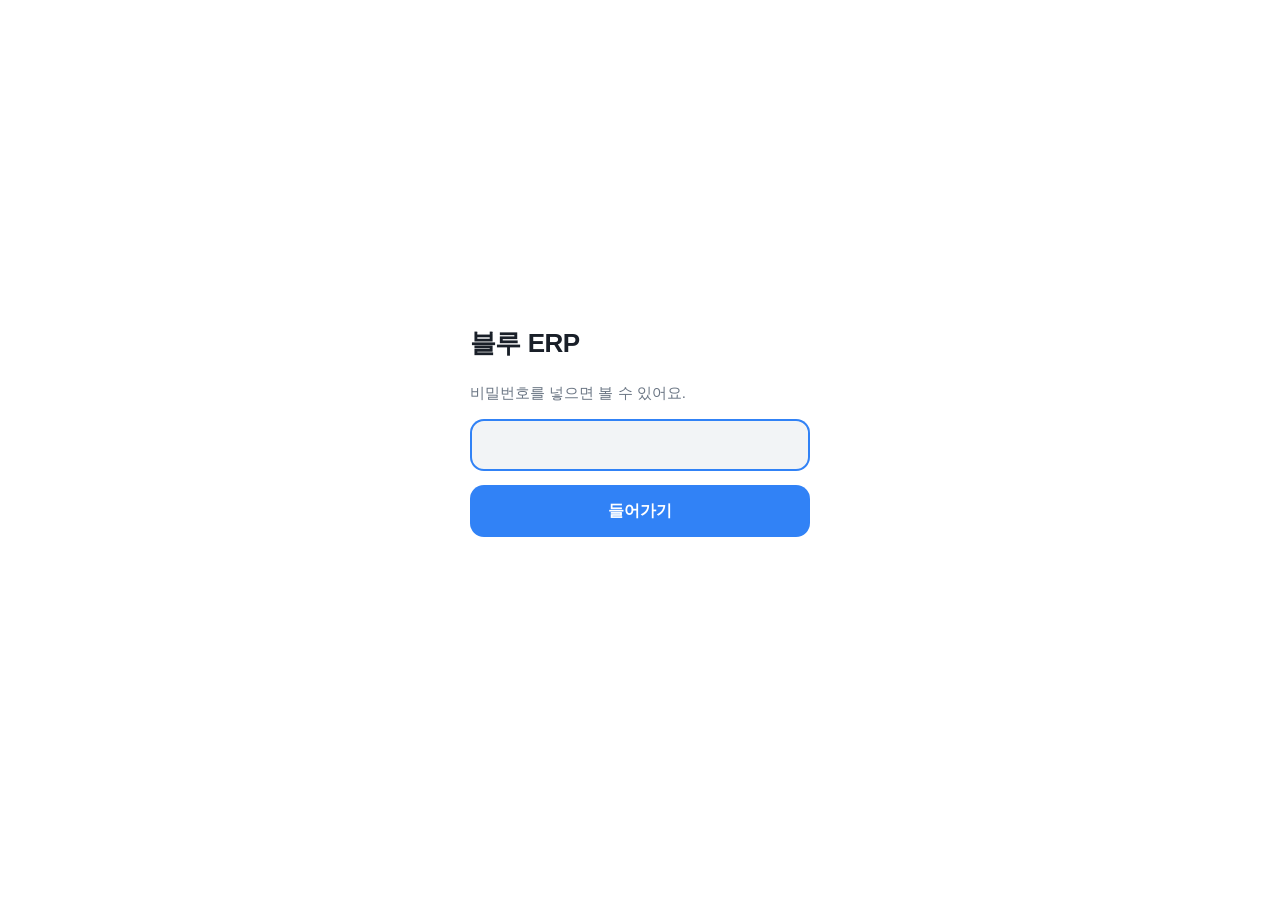
==== commit 51e1c547: "Landing: Blue ERP, films and money sections" ====
--- a/index.html
+++ b/index.html
@@ -5,7 +5,8 @@
 <meta name="viewport" content="width=device-width, initial-scale=1">
 <meta name="robots" content="noindex, nofollow, noarchive, nosnippet">
 <meta name="referrer" content="no-referrer">
-<title>블루클럽 ERP</title>
+<title>블루 ERP</title>
+<link rel="icon" href="/blueclub-erp-download/icon.png?icon.1a7t8-zf8o45j.png" sizes="128x128" type="image/png"/>
 <style>
   :root { --bg: #ffffff; --ink: #191f28; --muted: #6b7684; --fill: #f2f4f6; --accent: #3182f6; --danger: #e42939; color-scheme: light; }
   @media (prefers-color-scheme: dark) { :root { --bg: #17171c; --ink: #f4f5f7; --muted: #a9b1bc; --fill: #26262d; --accent: #4c93f7; --danger: #ff6b75; color-scheme: dark; } }
@@ -24,7 +25,7 @@
 </head>
 <body>
 <form id="gate" autocomplete="off">
-  <h1>블루클럽 ERP</h1>
+  <h1>블루 ERP</h1>
   <p>비밀번호를 넣으면 볼 수 있어요.</p>
   <input id="password" type="password" inputmode="numeric" aria-label="비밀번호" autofocus>
   <button id="open" type="submit">들어가기</button>
@@ -32,15 +33,18 @@
 </form>
 <script>
 (() => {
-  const SALT = "HgECR40sJkNlkiz+U7/aJA==";
-  const IV = "HUGWf+W8i65RRxqd";
-  const DATA = "k9eXSjrZeWaJQ6a6JmCVTwBx44t/EiB1G4k7gNnp0o8pH4R3rvQHOXl3vEL/+YO98abr1yk0/o0MVwf8NbX2419g57WLQwgPrL54HluZTlJiIMJxh40sWbTLd7/URhtOWqLb57zVQO7KOulLpgMoFH0y0a4Q3+vS59cmjOXLTkOfXWKPJdMhkLXUUx91NGayOcJ8GtrThR3Ln6eSo2TqtSJMDNZRrVNd3Qnse8SlTInXbWjaqXzfsmlHGhswt3y+i+kFHvstczdsPYRZjC4Wd7h0Mu/SjM30yP+ge0QiiF8FIYxKAfHZkvO9kpE84cs5ChMUXkVvQIDdxf93YbcAj2T86LKTHsWYpdTJxpaOlySxsNSL0Dgyt0u7Ol6ZAaNjWNlOmqcd62RfJW7IeNS5YkhQVi2jS9/IlygmVaSAdGgrsv8l2vd9XfS7unUmQ42UuYBhBXkJU8o0pT/2uUI0mL+/bD/gvVOKiR083nr/gpgB7+6KFIq8t7Vc+XKzR7sDfRItYnrgBtlkXMK4wDbjRuuQIsgiMgb1hqlRzwOzXwwZ8PfAtLBgrQh8+/ZI7nzUYKDoiFvCydBAcUvRed+i1kfSiMaepsGDSL3sWfASHbzET9O2AKj2JYXJqjI9S+M3F1iU4FU8JpjLrzqexUT5F/+I+FapHD3chevN1a/gN5ZQQ1g3lT7zHBOI3K/RRFOAGFwi0FRzRk1Gh/ClHM8YrGLjvW/zh5FDmHFXJOVBLHEDXuXWfTY92B+/KwOsxfkr6DWHmLizKa4s/USbh4OryXvu4DjOKKyZINq1d7NDvKDQHY8p9s3+ru0ISIb6pOGo/zTFi8JQ7C/yfTlvRfqy3tAUdlnOfS2JLwowii8WVK+7h3qz2bvfyqiZMOJSLE4voNg723CXRPR95EYbvV1OTA5huyKV2iqFNldSxI7FAb0mqhukyaEM8fgWU1Xa91LcqnA06HO5LPAJOzWsuwUb7y3VlGtMF/Uzm2F5ZRJBTTQHSZPL6R8B5xPiu/YzNQs6fhrkLqoIKHZJbJpMmz3Mu8fpiQbDu/GglaCYiATpsuBupzNgKVYiTNOkA1G918HacuCp8anxarFwHfqwu0YIESUPApGShu2ttqNmVwiZ+N9mCiok0JTXz8B2hJOY57iLNyGhGjgrAJzYfJep1CiMlo2638M3cGnVZc+tvKJi+ooOFDI5VEzrXf/4waxMK/rMb4bpQj3saHt4ksIHzRek9SCq3CM2f8wWEEvGvgVIn3fvsyxWKOjWaJusZoYKcmHOetQTQ/pXtmleEMCsCwELjbr8ZuRJaQSIIOnQY6hGBRDEpIi2rvjX4UkC9N5m9lVhutwLYZnRqgtWPc7esAFMez+2PrXfkdeo5X8kXxuhs8vWHu35+khZMcfmYzM5sfygK31kJPlMH682L/AZc5fNAj3pwSAP8b5OVMj9bpPlnBGFZvlfEFDEzkEyUBcwIomG4fZycU3PT/O8itLuPD5zEeKF3rqZ4cpgIrKu7+nig7OehcQAqQGNcafardVspSohdSN6n2hYU930OmKRnQE7ITO9/mMz2L3H5Lf/nZC/qmGD4IjVFpENwiIxSqcpl7y5Q5mPO5J7pu8juqIOk7yFLQLkR1UaF7fjYMU58SSVGx6fNlVIjFPbnzkeznFT7gNcGKr1HrbBX+1ruOo0+knU7RQHaHeVOl+Oy7KRxq0lD1azR6G/DzkASSkXVxOQDSd8SuW+P24oChmz+jSdRK55MyU4lBRNLd5TKsq3IEtRALWxfJtzlMgshU3giUtQleQlbP3vGuMH/jXIu5ovyEAM/lHIr35mm6s81gsLRDqOZNsIDuICzccS3Fkp359oTMn70vUNv4N8RaaibhvT3JzIi7R7B8OdglBzVb70VQ35L73ddFyvwU9++x+pJNt1XiOEwvVdqEPtgUS9hbgh45mmwgm6Eb/qSnViEpfo7ofmQF9Q3rxxyCBGI7EuFPdAgLbv7+Y/hTtLez4TYY+1MJe0Hg1PhQVpptsdXkKPbvBUdzpr9mD24gh23oEn5MnBr19ObqSiF1930sRdeKH1l+MRP/7fEAb+0oQhVxVmYEyPfxXIYP6XN79KAB0P63LWSssSq600vutNwJQHsIIXNDe8u6v/yfBNeHBDs5Em4PT/OJbm4qzzWEdbULdSOa4Zc0PkG2efsO3NVdLXNJVT9B/mk92lQWbinVmSDR5tgZQRpU7yDZtRURI/pHg3qGblt0JdDcbMkJPgl4T6wKavustr+SJx/plCmKLRFhzkqrDhp4I4P9cctQ8cFcE0EGv4qhgOdjLPkY6fqKlFztbCk4yi/zAwKRqSOL8ejs8Z/Ez7Rt4rL4Eben+5t1MNJmlnFuLfAuqR8XLqudcBXlIhECfGF4ZHSE1aYJL+exEn5IZe2Espkqm8NMrit3VXRdp6zGBHB9aQtED/FlYvlqbYiRr0fPPkvl+08BaDju+CEhxpiedgyCJiasQ1bGFwugiLjq46/0nnFgMNwsZYbcZq+/Orfoc/7BG+hX7xr0FcNJQ+38WM1XswvWHj/zpeVTlJtNcyTojKYBDpgl9Ex+73lDGPL2cQsGmS+5PlIj9bHl7uwpl2a/wMkzPFmph4cXq1SSOB/XaSPMnEFagsZOoNKHGzB/0Xu19f7x4B/JKrC5PeZZ6hIpnTOJ4fcoJuzHRpL8jusGB/l904EYI/2P/EKc6BJ2MkxMauh6N3ksFB3I8AIMSbf5HNBb2HykPLKihuZs0+SbQlVoGri8pjIs+12yqgxtxc+eZh4SjrLsudRvU7WEAnwUdWPCFagnob2KGyyiRyJc3D6Riia5/3o83tm6Cgy4r3LI9drizXGAMIYjiTYRK47JeDbJ/[base64]/cbvOgzxgSOYAvOlwSMM1eIdFcKjJSWlUufzxrYMJ/Alwzuzht5kc9Ljhkpu2697KdIkk8hLkUtIti/FBAmT8THzVs7DQfGeJ+J2OjsBtyRH5WWL7u3zrTFOA3+iZd3RmyEEuPux8xZ0q7ufa11NTQDh4lIwhEBo+ITDdeXjiAVqjIsF9EiqhiUr/FkkUrrZcNYx1yK5PRwHkfr+0uE57Qh38/ZWvPbFkGHjHbmR7w6UHGSLDhmUWmPMj2+wypT9nlxAZ8SmApWsOZpJVIUTRGc1MY9pHk/s78cYivlnS1RJQH11jOjVqZnc19lPslxQFsOpCj/Pwm9hHEzZxMPiRcUgNTudUtgW/eLxehwgomFGlFCUgp5XqQniySDtiIiXinlBpVlRw/IpJ0Xqlq5/fhXaGP9+YChdoSPQM3V46VXK6ES51NJLK6XXTs6E8JzseHqgy/rU7OhFhBl1pWr/[base64]/youODu0C5MqjV45OAYvhFe9l467pE67kp2jRBCN4o5iqr9orGXZAc0TawrcEn1S9r83ZjevEP7/+E9x+zuom+ZJmg69sqHxSpuaJ7jll/d3SwL/ze48FeCvvUgvWils1fjwVtXhUYx3pt1eB1EFWlwkt/u0ufO6LjcXClK85UcNia42qEfCUv/mrM5DW8FDMX5IMSvSwxoDQTk429Ug8CoGKZ0TL26YPA1ttrGp97m2UmjKqitcKtBktK64mLyDsN1tOxpyB+exdDiIMK445XzQMtbzpqcWBJKdX5IsvWW9hXyxxmRIz5Pxl5YAzSIy/Dka+EuExRraYnNzpnHmDaLUfW5nL/JWcqP2Jze3fJPjSdXqXF1ngqNbzA4AdKlhmrLGmOk077n3B3XxL5uSlpe5viOG4EQEhaz2aZL7Uc+R6Ov754PdGusPS9yn6f8DJZZOeUbtC/YJxuLk0kS/iu8/XYnmvx2m+XqoIhLr2kHo7gjXXSze04Qpznehwhl+YdwTAbC22mSToLtPqL0ripffnkgSWwW4mVOgmK9OnWBZ+nIxi4vxoXa1n+/sVmf3+FzlWe3A41/vO/BWqZy2+j+d4+z8w7BWLnp6fskz9a2yr5hMCn5os4Up3U0Z59ujlr39+WM4TXNFQQ1eXdffm5S6lvPMQDdddXbrzsO9US8WFHmydwTRsKK3V12iGmyOpwCOMb72QAxubAFGRt6ptbtS8BvGjykuYc3FIMeu+POfD7xe0UL9XY+TbDULIjOuxy8wSJ919xX/4J1xLbAJ1PLiu3V7hDJkO4WBZ3n9Ma1kUoUsCOatDnUJbs99o8OtZR4IHOdZLIu/KDi2jNBFEo/EFv31fElnkEJ8isJXNZoGRuVABCgDybkm1XLPvMo2QFqoHwXHLOl6WNj5NbJ/vrYvPgl639Q2EQBOiHL1PoHj7jF4iTIMkDqQiv/GDqhO0JEP3utXcFoeeqwFP5Jv4riTFYI9HJW7aqmYJ0+6xc+KHCgPg8SlgPWC0urLLt/QGAhxQgvPXWgfjpC5yiS2G6ab7+IIohwM71yfoh+xM+ztufaF1/k5ya4fENvt5FhTWQNLKfes+aXi4grfF5cbKv+8Lz9tv1B386VgVkAwvWktd2ugIdYNRtWA+rXXZvowaCGqjXoCdz91O3IJxApaV+1/wwiaCm2562RPnYd3rUUbOPITqqX8vzFesyvVqT+GCFtySsM6+e3MsTq6OocYbmeo0kzSJYoZz1eQ4JJDsb/gtWp/LNaf1Tp9caceOQ55Vzo/gQBSA7OFPJp4MQBfEh6ytY9axDYP91GtmmrVODlVsH7a8ZcT08mfx4GsjIUXt6n4xlAhhzIBJpJmTgju9YqSp9qZXqehZz6K7mcSRsaUkXAgWi5PJQeAJkb9zI+ewAknTmFKJnYsecKalYz7aN6Evz0JezJnweZio3nab2R4hahSMgbmUzQBJPQNJ1RZoL/B22h8guJO/ZSd0bQp/JQWlEik/j4SONoikVc0v69LiBOeXMn+WuLMQ4/cM3kiBVoMG/IjGKarKKFJ78GJX9ql8KygTzzSAH+qoKOcRF1gyiiKhYji1sfXpsICcNlSy6cSYRSCoBKmozsZdTZ1DeRHzSRpxLnYgQ2x1uMtb4PeZzK0pRL6m35t2n7nxofcWJE9zfco5CynqKXI4jy10jzwHNczyqo6TtnWc8Jc30bRexO/qIwyFKAB6fCASOrYmyNquBkysDT5t3PzX46MFdNm8yksj5FQz0ALTvTO+CzDZLSg8caQzdrO4d+d9EkxkRylVG/aWleF+qHKi/U0i+eAFWBJT4pdsRwxx6zu8zpIOCuhk03Zj3K9ZoEtWKYn+jmllGVQ5Spul4VoOq1kMugcex0Lm19dIrZzDLRBRc/lzyz5quV3rJ+13nvBXuHQtgs787qmjm4pxkw0YPf/pHKDrwIPe0wdcGz6oXxBaxUOxtJ66/p1AnaAPZy0Xo0xNbLdELgxMDoEffyIpl2asC+J94TXapDKnEXzS3vx5UUqJqmz3BwagKsNUuDfj/u72ohqguBsNiw1Bp+uCfCw1Q9yi5l6skQlYvvjtykdFm4+94glKVFBgZ/[base64]/vIJDB0knpShkMPCqNhhRb6W5RG8ZynT/lP31IVH61nplgWjuyEuKfNLfvvVr/[base64]/P9EQ+LuG16PfFVytu0tAvxqOE1aC243ZXx4v6a56Ji9R1bjAzSpojFYwVt0Kx/wFK/I4d4jwGegMHNDcFquyVhWZ54lfxhPH+2QCPApoG6IIrdrDnG30NGcL4Y21Yop5oif1msShjhQwGsp7gqjs2nvpSoAnqzUhPL66MkTJul/[base64]/J+BdWEOz7G0kcIj+qDLB8QchcLF7DlpLXSCCvSGZy493uoBYQNUStySUsexkxTdrAak+Cy/hhvXeTurXmrKCtTd5mmk9bWxCTOH9gOtzt8WYb33Y/op9ldPWSefxOxw4e8h/opc2s1UcwS0VWeFnEOCVR1ZNY+BTxgrDu0c79wew4umLRbUAHJ449jJkyO537cfHJdXGKPSLb9oPmb/t/gk06W2V6f2i3JG/Ubv+vFX8h5refI/NR/KFqLINgZansgnETYsJrLV1EZfvnIk5Ue2B1gxJMyJDlW9j8L7U0LkPNDiHRLFhCGzIACtrrEK60extOQHrX/mDzVf+gJCswNO1tzmZJOEDQF2xoUt5P8m0T6q5V0/5ixOZ7FpeZRUzFIctYcOxNUXuALdEK0qF/a+TUwnboPajHZzQOLzdjYPfQW7osQBjisD1/lm2wR4r9fAIcH72JTdKta7yESEEWTK6x7+lMXZDagmf2rBXWSMZN/2EIFAsp7HjxEU+tQ+6eYVV5C5E/eheWlltgCywvJtcOeFGtCJeMs/8AN0lzaWMYInQRliz7qmBuT5wFjAjGMbcqBni9Zfm+ASUuQlHTiHVGNYFjUZ4jlryEVULVYMsKhl51Fjy5kyfyIbLbSaGZSu8zUWu99HnrawSXSVUS/HQ2u8SdnOJDurEySM1n7D5KX6yVa523c4GaO/rHJ/DhjIBwAgxaNB06FaJseeEvRSrVrL4nn9Rih5T2xYbOUVt+aFaH7JjmudKLt3IsN8Z067fP1Op+Nr0YT3yNZ0j2JCikk7NrQQJRBHQAHGq7psdR/ohmR2Pi8S//MYSiU0M1BdYCnvNNSI2atf2pA8Q0c+4MFyZkKHg6KTpKeQqQzfY75xwBDdgWbuKFAq9HBMg1yomH4jB3uTceGKwdwUISGQGb3DvELl/Vf9MEEv6FJfcsGhnanZhsHhKdouvu5nM6ozed/baPVc3MLUtZEOKMcNIHPeKl+Gq9hST1Ycz0ao4mf2Sqo3KC3FFl/5dTv255C0Tpq2t39+8OfhgYgZ3oJ91yWgDdJuDQqmRne/xx/WJz6hWkRuckPs08A29rqV78RG6r0yp1PPuaqvO7neZB+5BKtyd5rtuoG84SrTWprurU0wq0KVm13Y7myrhABplCT0YCB36zKBM/LeqhsJn8peB9K5lADy9+loNpuB4KpyEXKFni47MY9HVLIYG8lz6jbJap1NOhRURoXpNwgE4pqEK/QGXrMh07rp2bNtKG/rkNH/stTH/aMQQBqzibm6bPHa5956q1JhMXhBkWJfI73d/iT1ezHrJxC4f8FTiVg9Dd9H3THiILYpzZByyNKnHb7bIrY+djOHlyncMV2T3UCQOUS1dcG3wQNFaypOXoQftGpOo7MJk8IZjTcyn98xW1XxBopeh2InYT6bICXqgdxfv8VTGxt1rENTsjmBODOGw6q/a0lL2tLuePiAGCNQajHOzPjhSC7wVoLWAfvd2agWzIVSyS67IUvsT9d4faOUEDMc9FSBJqn0TKRY3nx5498gff6WQrHqIzN1dJfJKoMNV/s3b4aa1Q4aRzPV90IKjqheMF3fatl9gAS+onAJluU98fREdrHKuGcyRsjlRHyojeaV6YI99vC2K8+SpexLaFe2xC4uoqCJTMMpH6slNnC+fxon93WNfL26vrztJYj0gNdwuC839mF0LL7cZI/hXj2p2y/Cv8zVtEC8Rg6GjNi3qJhyjqXY812hx4dNfyOYKwefqEPc3QtRQiALaT6onbsaWAtANX9OdHO+k6eFe+oVErR1dzm5jtWUXprpNALW/oDFc3o7+bR/w3HMD+GdQMJH8PwFtxDUgqJ7mCNMEg52RD86pGQ3XP5DLLsOIMa6bPAhH2UMrDLaT4Mue15F2rfobsKHNS27uPOMzDm1UwWjxp24WgXQBFnkjMThjCmjsbV9mB3IFM5pfpoPKaca9gBgXG5mUUGaAgfL1PLUTHPzHU3Busl+8JjCzgfMxFg3/CNZuPmaR+TdGKBScW8pXfPXNV47G2D6O/8BSIpHqr+nylIpKxD3DDzRrNaDUDybIGFwNDvsUHr0vW65pB9day+seEY2jgG2vL10uSV2GGXgDHUdVnRNA5li4zqMsztfMNc0z8eVYjZTv0ocqa7niU1F1ZBRQFUScur0uXSISI0s7pWtEFGNItXIKTqZxlPHGfwMpOFYMVXJ38wNn/2+0OUhwHqfMGy9m221JOuZ6LxqDQMHvI3eSnFAUYMhWH9g3T94IwRUR2O/LpqREnZ6zW0btU+YJR/3u5zzsG1j6WIVvPtMn7m4i4LpVr63pStUfP+EHSPyBSYe0ISNcfAIO2RghLttIvDe+D+zbm/YvQgBLkspME3rnTUsLaggzXgB/zJMZ1+6jPCnw5VADyx+SlGNJ/ugm2NFcbiXzUTepqjbfBUzCNeMlcmXeQC7SYOErhnWOwG2afcfD/GNptBQzjTf33FNzs4eK+Ar04slVKw/6wXIjbonMs2pxy6P6e6k28UuKOW8SelL6xDsSs7Wm0DbZ4eHLfYUKc/ctn/n7siU1Mt6F6qaKqOD9JXU8+nWfNCJtf6cm/fzG16WCA6bcQAJER3eUluzjE5ttIwhqHocbwEL2TVmJCBf/F+1BUOB2Ryh0SP3fWbdjrj+4AZxkEkdMaEL+lGbBDCw8Y1onYxscqv4tBCbYXcjCi9RJxsuiifBxQ9ffWa1/utwlNDng4mJbtpz4Ag4VBQ4wH7JIM24JuD1Vc9VBU4I570jsyhuxKu6mHygAHRD8nDtNSg71Pswiwotyd6TnWMENgGSCoTNcBKgITO1/wUTBsk/LnBd2ekBEhCw2S7zpv0ygzb9mgvsZqF5lyIdDPdMaNWis1go3823hlSqhpBcMtCa0EAaiwjfm9T9h3Kz+oZ6dGWoRVHTzY1AxsWNMEA4JDIN6IaviFAxTREvn3IEesOdNtGtLZkp1nswpZf8jmLKjktHIdCOPZw0GRLG/cdFrugsgRJgzjuewM6++Ah9wjsNs+JnT0Cc+UxHJpSeFoVeor6ZCCe3PoTLo3Ba8uiozSk4GZrIdSckSgQBciGbAK+xCRRE7DP7gPZyYWlsqJxgBnTc4VBcrD1M1eklqKhJ0Pjkem4RaRLlxBiA3LW1vh9lKoPVvALKql+4gZphR3MYjPdXS3+M4NR/wQVCMHQd1zHpIviJ2jMIKIJjR739jBQUCl3t6jToptbbHWex/ILNSBhrCDtupeXpbDiJpq9IKnVSj10KH0DB0EslLzZQXrSHXZOT2tiKVgz5BOaEwkwPpNpibReXBg/oFB2Clr1KqnWbGxZ58tMf3TVHEr6bOxMsvRyvwGazRYNsfc6nTsi08G4IMKabw+2HYXBwQcs5rsmXJWf64MnXZUHZ80QmZkgmyx/vW5OrmoEvU8/J4kw2R0G1JlI/FQaI6Ngy4B+1/Or4GPPIUymqqa8T+F6ILYJMVb/bk3wM7j3HrciGD/liGi1SUjDwzMcMxfmPs9lJpfEZEAFjEmjATXQd02qKp+VuK7K/30rc3msYAqNE3Z5drA+H2P3M1KuCJUo6TE7WEdH9eNZ9FbmFFg0hHRQSx7b2zwki3MKinBBRu/iqltzJN4gH0TgU/8IdCSUDOHleGU2yblRrul7A3dlfRspoxIjco+MG6hQp3B2FVQw7Ye7hLfUDMQkpNPopf7QZ6eraWVk/dzIvPHEdhq2O/UrkRTTm7jsAIltmQ6O42+eXGExqd6VNIhmoSGS/[base64]/4yjjJrX7VmF1Vueha1HeHFOzjypTm7vHGBv/5I90eMU/udWbc+VLhKZ2cxS3R7mnYQpkTO56QPDLYeXxg0VSfFPlhVqe+Z2SICuxNhNyK5gTrQ4s7Ovr/mfLx/suYS+0vgEF8xwmZXpUTKDMWM2rAIbhld3W6syulozUNQqWUe1M8aXwDA0+6/yDn74FV5KoNIFJBScwea0pEdDWVnRBjngC5ef5P5c0yTTYotgK/dzXjWQfANgAX6EkkOYR35DU2tp7mxgv/iMyu+SLNNXwlusE7e+wQN/FhKzqFuwwR0IQGd5FMGFnC1qQwtebJAedt8+JFeKyGfKQriPgozj6174Xpn1JRckhE4i/mVDs8Q/0Aca4koec1ncFkdHX6Q74tPbIELZiaEZXIp0ehD01+ZIqdf7J3jAdDt7TeSiqgLMpA/+cvcXSJtRhWu9zZ43B5QTwtVOFtmAqHSlNMj8WmxZy0x5IdFAep7ZhfXqbqvSfViAL6I1GDY+2UtdF9sbpj1cn6QC4kXBXeTzihvV4VNYSXJqd27wISwuMGPckYyRzj6k4gwjRBKWc95FdNQI3b7T7D1ip1UkNH/ji2iZwJPHMoyNojVyhdKFWp0VG9sNwXtafwy/[base64]/y7+z3gGdTSdHf6hk/UHjTzE7Qx90Azuqkoeo5xraEfaWIOs/bZn6RAuhFEoIM6bOxBwdVcGbBdKqmt7HiNkSbIBZEetGZ8Qh+id/4Z4CYlSFvJtWQpG6BiQ5GI6YJfjlP+9GPEQeXK+MYeZ8uuxhl+VxK6S0kGNIJksFOEGsoaT7/cSpB+cW+RZpNeiOoUHbHlK9zHu8YFfvsg9wHt4GYaJwp9auXBgyl77JoI40ldWKKiM/GLvNaMh8kDiKASlv3L1CeTc0pKiQHPMcTsrHMpHZYGbh55fqk6vs7+DVoez2zFH3v6/WfqNhqIZgVW+nGwW5h20CvpL2b9mFZkpsNcChKDVlDIBC+b6n0rBAZuNkldFELntsOw1yvMDiDx9XtyxuH7XuY7IsvgpmMLJpwc2CeEFPkFO08AHfTLiw4TwsKhe7XyXLLljKK+ARCM3G4xIDEpliqdpCzJU4gMElJGk+g4cfF/OD/ABfRdjHYZVzG41v1E3ktgWd4TbUtpfb3/g0AabNg+aIZ26ftD6+r0qsSaIVfZeztxXd+wbW5za7GBAUCh6fLeZUJvUrVVkIUCQymAWCsId1E+x7475WEhMo7zlKHYtojaI5wr5T7F/p58I1sOycPDvHpTdC5S9Qnq5II8/yEQFXLabJJltj3I8skYEQ5+/OjrfT5+MpHm6+VLkxjnS4W8NGJpNIOmDU3kAD0UXRQxii8RC+IVyKIBI7mRXVsmRmKp6uV6W8PLlBnnyo99ohtOVnbS3l1PBzMAe5fF73jTaYTpjQyDUqgAddC7q1DqWayxkLgCC/HwZ2E2acQfpZ0B3M1Dpby3Y6tj+Q4hSO9uAQbJCfjgoVxFNLxXNONGMPMMWxNDthNK9mU0T7lX9gUlWOhHpIxI2IrgXHxOJS5QZnHMcIc3nsYvdoi3/XkE9fKys5mFj/DEX0YNInxlGAto/i3lhoXiTLqV3WfdYyvXRADS6LhqLms8FYyXgOSo7r8BSXSm7i7hzKckW+mm+P3nuZewmkVE0KIqfxUXes3XJIcQlLdElf7RAG95/ujslH7OstM7K7VQLxgQDE5qG5tVBZc7rp+u558Ub65+BpHg4gCC++0HRhuPWyQEL4vZRcYkYfvB9Gx9k8PgreTrk5ouV1oNESvRRHeUoSfPN2r+AHawUUwDtHDU/z8HzhengKtkT8GFkuMbUu6rGOyuF4GL+GI/pIq48q91/GUvTt1IEvGw1esLVRyJ020IZ9EczlnfFsrMK/xWmSVqeW1JAv8TvfHGTeeDdjoDfmXbfpwVJMntB/XxfDHmkG1sOWh/wIr6FYbJsQpnzhv0pjKmgv1q7ZT6Ps7eHC+cTP5zx3OD8lAHgqYFzhxesqIV1ox8/jdoGDNxK8phtnaUOa5LfVGQXB6sqfR+w/utj5ugag4FVf2H47Hl7iMthMVsiT4YOlmQKE9euDRRqLKmOU1fM3JadQXRf/[base64]/LefKgvC9ScGwChWFrXVwPl5EHM8MgUYbw5lOp72+Z3TBvzRb2+2pC6sSLORrJJ11lUcyvyMmsgW5ElRsCt+D3sgyr1PsuK5PeHJEQGcEy+FBV17LuYkuJyHJ8lrqvvmjUGJvRDrN5/8/HpNuNMUuzpkGyfyao6eFfWGB58LGK42CL1x0PHL+rgJ/29O2/7KnYiXyHb2mWAuKabyxo7uWEzrNUNNxvnKowpw0JVVwpUtWrxuTbGxmvVAnF1eDTqsFq6cbGZx2hdkeEm1p14PnavI/Hp+GVs6GiG2lELkPGmeXlXcUPLTxPui/3X+ZduFvpdQX35PZFNO2xfTzeFml0oDsrF1bBWctK0vphFPTPj5PNm/LpIreLC/90vfoTrevvCcIFGu6V6YJR4C+MWA9zO/oGNDX22thFxxSArZXltYnBaafcBd2V88acdxSsqM3DlMmx73I6TG7rmkDJGZT+n5fYP+00Tf/53GYUUkJs6FUz3klabv2+8WProIWWtCU8ZJsjJy4LXSsETb61UCMRjkNdKjpJPu6QWwECC61B1R/[base64]/1pJPiRlbBStmMqYYSSn0yGTXWAEn5P4/[base64]/i2ETnAJQ1MFnptcFl3FSyYMVyhN/Uun99uYCtIGQOcpI5aIiXxN0mHLRPsfXDHoHkcUdS+1AmHO8DRtcNVI4JXT2Nggv2T0ymSl//OdVgHgSjWBH59WxSJglx39VnTYtUKflpy75O3v6dovZSDoz4fZ12oXyqkq04aVpfXDzPTDxHQOmB/qyhfzrtJADvFlqH3K8SIYeSdqqrLAHrrhymSOazOZYz7JEqcZqxe246ONu0awTCDOn5EYGuLfRPQ1f9rFlRbZ6X7BDwoXIel50th/TAY2C/Iy9fmfN0chGAYu7IalGxeBK7EVfEMMNnQenQumY2yZBOn9ck9d+v1mfYQUnYXmWooBhFVXLN9fyo+K4HJ/BtjB/v07DtMI7ZZ10Bf1fzsOnDKMt05ZlRBLdFJHodHYTiHOOjbo6S5JYs4BJtEppzV3JWUIC6em1SFwEEZSZHRXdaKHAM2DGMXC1hpBS0L0sw9W0kw4LU889obFr77nfcfvHoW6Olx6eOS/00uZnYGyiYajCV1om7ZzcIjNMuhx/EVlRtJjOKgj30incG/LN7tiFtfvs5RGbrMZOAAcU/GZsrPEV38TWS6Bsn8CUFUEJSVEbFm3s4OMeWolAuDvzlj9WnTQb2JPJcvoDLw84QjBO26mTgmZxwjYIWI69jSeW0CyrYf+SyFKi5/80wm1FU1ZnvF9a8j65dG7Oa70pgCbmOu3AgGWA0yXeFOzQ4TqZfVVQjmI8V+qMhQTs/uLVLOT11JX7aC6InGe2ZO8sD0gyf51bp66egWazxeATQ5rID+9e6kgtvzGapm1h2YZ6/5bHILQ2DUVmgYMDRBDxdt8rvG7Q2fUyP/Lpq7Yrt06pQeY/QvbNXX3JbmG0TnPAmm8RRsJQGJxXCRb/Afny7AprUxI6vvk1nwvV0ztPAGjo4OsaXmjwRqwM9Ip64m2m8FgSthR9xH9VIc/o+rXhZOztdHzypSgl3P9toCagEXcNXsagLzJNczqIh0fkh8hrm4e1ydyoACLX74xfs00sHy5q3bK549M1h5DBImq8S9tiie4OWWg6kRZTi2dztmXNSjUcw2JeTQEED5S/BVeNcUFWmZ8xPBk0yqJcUCpEDE344XC5v/67vQQiGRP649CW17e27B3Ib5Dvv3JCJqePpGIUOFZ8ll82ibafqz8T+7SuVwShCdYQ7BH2RRS/LNL/amNjE8LLMsqvMsXd9Ho/I+1xBSLRqPQ6pSIPiUTw+3NuvqeUIbPBPs5wuU5IJgk82rn+I34X98oY8pTuusQ79Veb2KvysDhXlkDpPiyFVAtXdSYBo/z8vcxVkax9tNF+F2A2aXv6LV5c4t5OxDhGXqu0t7rDvHkgiwCWCQ28XPrwZsdS/mK8v591Zuq2MLhOGOqvaSeLmok7kf6HgQ23B/RYlFbAvm9GzUxP5it3KtLddnOHsXcataHEXClkDwScvRaZ/sCiVhmMPNIebZLodkTJ6+VamLR+Oz82JEggcC7F7ZRQTuf1F44JCr5Xg2TsPWuOV4IEjmif6OLwFpkwilWTGtJeMyRHThECXYpQk3ZTBquL5QpPAQt7ZwLg/DYC9nhsEfAfNmpNXd+9WShsiF4UMzdSjFhNK218L42nM9+MzdjyJeyVB0xm3abaRkORwEyzg88Hq7NOATeNS8eLui3w+OfNQlUUM4gkmL8xsFlC4RZIs7iAnZSbWQpO3ll+WaqpcOJjzhUnW/BYI7mUtxtEIkLQ2idXhEnu/ws8JbVzdUBkyP3Wdb/senO2wuLCNFx5y1FlizyF1me27Ygb9kSo5meA0jpWcFKT/DGgn0gZa4fTuM1tirHf70nsC+mTy2KC3iBPtpTqZVzUhDsZCfEmPhbJkX4RWopVRVb4HdjwDgpixm55yjv9ppf/AakP8zxBNWc8uo5GOOf9QFceNpF56oQ/1YvTpCKU6fYSx0BBcP7R5Vl8SYMjU6sduD04d5p3JTOlZnmYN2sM8JHpQ8MLQhjj1EplgDUZNNhFNfrqeC09YTXsjwfqw4h70+jubjpQ2wSc0R1GA7gxZ2ZwZbWw+Bta4TclfEP+6JBC/plKbeJeM0ue909A4tajIEamqDyNaoWCj1v6nHAmr9CE8q7kBZjsejfCNaE04nwhiWZO/Zu/wsdho79JEpxFhvbRCrnPYuCrEbkcZJszGSDFvPqltjOJqTVKEUO1dJGZLtm9BUYhWqehV0/bE3vQdOlV54/OaMFqOzHZJByz9voSBnfywJwSYVxDq6GlqdQXhrfZ+RF6GFQNc/jIKAERyklBPXpPM0Do0Y3kBs8EUwi/dsM+DvOxvshLPZyhaoLjtOaElH8bWSyX+6i0pjxzpin6AHZAdzmQTf2Zc4rPc68BqAF4VDu0s4OR0xxkvn4RfuieWj+c3mrFKMrB15LirvR4OcaPDuJsoaePec8glekEuhMHxeICvVsliRNPwQ2gvTo/vCN1hxXmyQh0t11KsTPzcgVcWb4o2n7yXM0Eescz7nLvQWgCMMEaV7HEP+SsWKuQwmO6g8s7HRThnKzZWm4uWzuUcnU8f8Pn/uH63V6+zbPK7Nt1smunWeI320xiCt7aEgE5rGswYOgR/W9VdwKVQPR5yTLbfT2MowieOMQUVOchJrQkpxDjSczq60p9hXxBJgb9P4CismmiGRcaWxB3GxtE5DJjoB/XLu3DWalnVsD9rpami1+4eubzZUG4MTPiEJZWRec5rjRbKlmif27FL4CvCJukcuEhGJ1wyPFWMO6tTL0LTYEm5+An0jsYFJAVkVktwgptzbSFGFY8rVfEts6mdjDGcotrAzcunAIyg2sJUfWPydVkEbC5F06YGTITBV2nl3JTYWZZBEjNWOeRGaxjcD/B8fwoIC10DzsAjuqXP4Ys88PW6hyX5KGs07s9L4LnTGTPmp1zKlejoIzpvRervxLiYjppfChysccajvbhQahY2rAAY/4RiDfEy7Jokx0eKp+dI3yUG6WhdcSwhOlbVY8lLgwQzaDfpZ+Z1YMsafs9IZ0QkZBZnxXObhLQnbQd7HpXg1+j5kS2XxTF0dyWp+LtBZZHNjgXSfqXU8CDrxcIBBrG+gOv7qP/LhrYNddmUHnzMSwHir95KGvX7rm4qTY2jJFd2aEUzDlpL69foY6wWe4vziCi2axT1LczfERsNOxB3dc6QRRdRqF8p1GB/q1yRqHqAdyMtOwljJST5jf74lmpZvOz3Tz2tyaDeXq1o63O76XHFiuYyMMWbu4S+kDltdOJUvlRw4x4nP1cEEUtNHxKgEKm/JeypJmL+PLen0gUy/La8+v/UbGKn/fvUM0f3E46D01K2paCguVrGmISttOWyOgSs9o6QziCjderaQ84veAW7M9mgvifBYd3FZKjduEx59gL4yIXI2fKanaFFYvArk09Fj3g3B0r966Hp3NXC9ksXoN81W6t2xNklloqGGwSoHR7lLL+6ESWhxyWx05bxYl5fMFLxkz8E9n2/hx24Tq7geasOzkhVRzCKyOwYOJlEfBTDYj8ro+Ag2T9/hnOWXFgHmRl5ICu0X1aPw/l4svHuXDqsMm3/6v+qlI66zrH8QjG5vA/9vgVJ8XSm/inhYSyPXgek3/HqTO3UVq+qxAHNxC2+2K0JONpRRsejNPjrgnPodfNvjYl4OHDUjgL9pdasjGHdV2KrK8jZph51+wfLyJub3M4qJ3DweUAIFd9pf0LksBRY60fln7z96in5uN6ivTPERgy2czv2vAFbq2b4vJ33OyT5bbRoaEVN/dNBHWOkmzMF8syJvAHVlo+BxA8OBZvnCuZOvfyCJQ03tVQZ9QVry8yh7tXysdWg0BzmbdeEILyOvKCYTjz26q2laVw7ttE9KHJuEUJ5dthYJoI5WC8gnwYnE1nLL+sUaqLntDYrO1FW5h3E0vpLI9MBP/+hSsZCIftaGIOmU5nZWA3VX1YUWC1SlrwSBBfNQ1YYOyvwkK4uXZVGGrkNVIbEklxWvoTeg1FZldKWZ7Eh1cLV4kIR9NnpFHlxkNhkPDdqTRW5SdCSaMFtBmR72oRo3OWY3rH8hevXKLEgfrLykNr3mavca/rwPIRnJYuqRydtNmzs74lOwgk5skMM5O/BDjhNxGiz1dmKzGOKbLQdz/T8V6AzKYgawCQZ5VYxwZQoLwMeb6MHuRs0GRJBQoQqf4n9Am3K0+yahhI5psjZt4kB/D8j6MXpYLwSPXV7G7AlzqxIG67p2b1yvu8QBt+HRdlZuRTnZJeq4pR533mgthTUshlKaslCbVeO0OgJoD1GKRO/1Gq5kLJakBOat/d2FhQQdNfAr4nz0ZthUAdlLqsn7/82cjOizr7TkEvOFh8G66I01GxCP4wmG/XtHF1hC3JCVZ7oxLzun3i3f9nfD8YrCTG8SMIFfo6ErXHo3OQCBV2MuVl4oodmn+dDlZooZNzbGCAP1s9y9R0fLjaS0IotHKy+VrLaF1x3Hy4aXNWNU3wiNcfWH9s0mgt2+QHmKZo1cK34Cqw5o7pXCmXgZ3QZ1SJd8B5Lm+Ve3yQ2AzVzVmgTuRKPzSN/[base64]/M0+JHjw9zI/oOBTqVBpIpBVCFPBOYTRFKdNdLC1zD9fZ1nDKUTiozOtjv6MBxbPr3oSBDxP0rZEtPMciaZD+FqzweZ3v+/[base64]/G0JM7kdfkuI0zRFjrTLCIfvuvV74sCtIA1lWWQrxu+K1iRlkyciGHls49gYh6M7d4wny+oWFRM/[base64]/5sdb14Hdxgpe1ITKfylMVuAfZ4J40jD1TxSmv12YyEydGmT3/djeWhjl7bkiN/+Y7BQHapBPc1eeou7yzOAg6C4nToPJVmHsqiqMBaowitn+dqCcMpg91FRh/Gm/Qabbn+IJaPTZPYr6QWd4hnuGt5tFhwSKAzpVKOzSExHncw+bDsxEkT3+GgPtiiJYH5b6UZ207O7QWD444AGzSAawJuGmVyphFZXfxhaFgWlpVBREDdmR7tfdz3TtgXA1/aIDRHShu/897dTeqfw4p1ohYPSkykPOuNSZ8LKm6A9PnTiBcYszV8ZJBWc+vt8wvoSf5ZV161IZ6UvQ+8Kw9FuFbn9ChwbykBnAD3oh9/Mu846+/VXDftCyhJ3zwaKjDx2EdMVG+6/WjfirRfr9Hk6u1opGQ0Un580CFnlDrv3snRe52DeAh357EUQlUQAnZuBJpVhuDkQOZS/sb4IAdQ3XkRo3uvRivrz41gRx5Zx1vtsFimGirPs7MBzBut+qPN6tXuvY3NJ238RC52td2Pn670wGBVO5j3udjIjt4AtEgZhbSY/dZmpzKLtYCiWLYuiYo3DUpf/FvQ/bS/MLCKa6k4D9kxeqYFWHdy1sgnNZCytgKXvyTzD5R4Iv09jxeVsrF9x2aKDQ3pXxt6/dtcCq46omvrCZQAu45cKRXMZl8HzZE35moi7zlnHDpsYwk2ng2dUy3y7QdQHlUJVxPOtgBSv5j9GupcBhyL7c9me+1WGBk/D+0dyFE0I0WrJrTbpDoW1AxuR5RLt/q6pafuNCaBGEgZ18pCR8sg6LCuH5cUTY3AqFd8y1FW9Jswzysy/u/R90zsr9XpHEmUq2Z1UTj1f70G4MSxrb3ccT8Uw5d2o3vPJPBVVYrBb/RJUPykzOMvLJVgZAcwG8X+R9PSjBcYAvcYpwJbDOuSgGEM9Sx25uh9Sgpe1NyqY6YO+A8YcfAWXLX1yP2gr/hxwzYe1h1YxtNf0rWVVvvo9kmjgcQ9nQNhLld5IsIgATN/pnO7fCsG3/bCmmVw8wGz1W/PjtPE2N43kUpNrnoY7UzO8AmYnGyWM9saxgLK10dljFNHQAXwZfkzDEtQFMBEcA6ApxmEzTiEXpXhwCAy7FBDv3H/cLqXfa0A1tDuali6JPRFYOVYjdw9jld39xx9wekEFuHF5d12t3eeA0TAQjDORc0mJVuzrmDwnlEo7shT1XVsaAB40l+wXJNusvmFpbbs9Ezu8U4TX/KlwsLPkASni73+kzGK7miaYn46KcvHObCOYA16BIzMEuLtIINoccYJIFBfu/OLgZ267kQzJ5/xDtyWN4hDJA1glni6p5EvCjgw8+WQ0QzKOv0lXBWHrDThYQU0OyxEcTRbB1aRf3Jukio0A/ii8ZkIRY5Dx1Q6FJyYzobEOIPQLY/OdxERVMNoHv5pRqu2GwyEydrTrhGaeCUKxIy25kjdMkvcE22kKrBwGJvii7Aoi1NUMptrHW6dUGf2W+7nLwUeYZ74C5AITqK9WCDhlQBDE/rPMv9JUc/U78qrECC6WtLaWNl3olny31q4Cu3PVeagJfkyNZeY2MyZcxM+1D8YCgareQRZhtKReUpDuC89H1IT0SJFBQtlro12eBL5TYUm46buY0VBTy8jIkh3mMY0f5F0oQA90HAZs5RZAg/GKSr4EqIDtmaNz6cRq2qR88aF18n4RtKwNoLcoPCNOnUcAocyHfLf+MIo7ESc693SGNZPCRF6ue0VtM7Q8a20Pt0aV8Gq8H1d8QxlWBkR5+2Wo6/R9C9o11vxCGMh4ai7nCjY0XUVUl4Dr0CvCMTLUS4aOQ1yEx2X42CTyK4xy5ktsjfym5EfqSSTRYWlsn0D+58yrl+k61ybGGLCSuToSYmz8rqwfE7KywATHnTJSVnyDB+YL7oM2uIviMoW3g7nDiTrWo++8TVDdDJKHPahGTzbMEUdSkyRP7/Q5LRSsqivLdwWWFbW5lFCs5nDistnMe4PJj71U26fm4NmU89uTrBQxG4sIC9/+ZecoC/SihokvoMuTh+LqJ12RZr7FygGH5cSzBoEAy5X3RFrjD5M8Z5XfnjzXs5CrtuMEaJTtgY/lIDr/H1BM/ZWZuEKc2Yj++Y8G4aV3iAFwcwoskSPHDYFEGyCDbPbfuWGZENEZiictI4juqWPMOula5OJ2U2bGv+sP+nUcUau9cSHzFYSeyj6idRowALetvKCQaaOgZZouAST01wa2AarlycWol882th5OKPQ+vREVJm/XvkDkesfByZIcH48qzzMDWpXZC+Cgqyyogf6HqEicPetTaoZNU+rk7yRrDQirUekNuTZqH0YkuRBIeI/4l2J1sqKrrt3CVvIfALFj3d0aHcqweI9xaN/y3pQBftryG3XinZnOcivanuxnzkwlmRntdPS35bxbgwZ+WbtDldNNkfs/R4M32qFOLQd3yinjrHCZCAJuDXJI66vRWUOXNOZ4/tBDuEoAuHWmUPL7awfr6k8YBskNPofkNM5tvekYOoPH3/yEkvf77xtp8/1E9ArGvJ9PvQnh7u+SVZIMhiQdRhV1RGBkHOEr8j0FySxGKSPj5G57PREBxQwvdZKTzQ4C56fwR2RUv7v2aK4/wFAKZ31PW4rA+CmYfUkYfVD2veQ3PtXAQqwpBZf1n7xTUkkRZLtjpbyepXVczFGp1ukNNKHWDppd5noQJ+cW7CMd8lUfEL1y/7xSVprSnHNgO3MXuqRwMgwpvi4hBj37xDrb1WdW8104AUPjAI5fxH2054H8kV3tyGn8B4Hv7zUEHZ0JOQyyQ1t0ikApnqjrtcLXNsz2OkYRgRj+4Y5H9b0rGNO2vVc6MRnzkz+Q6c53oT+JHvKuWA7WseoQRwB/FznfnXtshow3v5QztqEBmv/BpaqpaCIMmJbryw/JU0pfISihgHc86l8VoVCDuDuCxeMjFeSEuGCOSpnY8C5DlLz7N6R8NWHiEXxsNDC0cHTMGQ0vzXdMZW9YPNL/[base64]/i5k1qHaQRBRUmRRVxzzqMz1+1mO2qcpmF5WY4a9cgZXqOBwvp230UOPdnZQBJstOkIseFZxH5HtOBPEdUB4bW8aHUACkotSsDiAoUXeIiPtzkE3ZL0Ox3/xJ+60UXDBsTCN2l3Yukc3+iAv4+QHlwFDJ3fiWoJM2HdAbs42CdxQWMNxMVbCd4SxkeEL7UDbuPofzINRhjvykHgcGXQMy9EnPeY4AtZpnVuIxB5/EF10CeUO+k2Ypl63Q9fxRyHLhe6MA4GV+btPTDFXHTRQLcCJtGJOoXAKNmwlcy88rBQ8isGSFrRB78hAaalB8xjtzYMC/Q9QhIfqKBfHtwEnaeYIYOMQF+xivclZkWzzP1cKX8B5JSanw8ySU8qtS+utCGezmBcvuiKI5aoixrhvDDOhJv+imqlOizI66N0k3VNV4mHbBT4k8xggn1QeySZX0RMrw+lHermjlYAiteZgEdB6Gy8VOXGdW/IW7KGp8yvzawpqoz3Rf1VT3Lz1wwltBg87ZYZdh8mZ93JpmphAQkd0u4r/A1eUT2akeSFGN6umz3MFdvKuihxsU9bktaJrGpE2UPWYBCX4riNc5F+5J0WXDgKcVx4y8L3vLW72QvvuUVH7rs0bQ6Ku/wzvTWmeGGPG1L3QtNJLkYfPAIjPbUTC/RcL+e567wPBmgG3bj9X2oIiWkggKr2/fFhIfSrym1/whW0WyuA05RDweOoPgruob9fEXtFtDhOeac/6sJy1a95HztV2K8Eq1zBQ+H/llGqjiiWERd4n2l9zu0ecUhrcY/3BVlkdDQsYIScF3FKv0ylGSPZJ76/XAWEns1hc2ZkGDhaox5Xml5JDDdxeWii47UaiGD+OGgSkZeqmW15NBeRw7z609R/eMtySwv+bhEQRMNcZFmq6bb7FM05xafFIzQomY+jxepaWpXoI39f6j3j85l/rawQOLJjHKlaBDGt7dW87QNxsj2g1KIrdQDMo9fPWfbYU2hgyn0lIEvkMGApttdcfOw9/khmjhlA/2Mo1x5EC25vAcIPLIqYugind+0Ihe4SQYN4fayOptp6JbOsoZx0qgAWoQM/kO4zVkbteK5QmwsoDXw06RC47261bqtcAZfyvEDJGGSCkcFFY6MnYcUpE2SCbqGuzLqEWk7heJ+R+R7+TAB+ZYibljiyLdUg8tcxQqI9Cl8ZdOboxXwJU2q2KCBjYSSLpSRFn3jUvQ/4Rq6j42ErUy/kW2wS6Z/LbwYVUAigB/EWAnEMOirP63funvQC5Fhpsb2iZSdq7M/YN0XMJRG1ZGZ/9hEwLdrFtuGEHmPdgylglC4TpPsOcfOagyhNwKFowGMNabAyRjGmcF4SCkKoRely/[base64]/PgGlMt1yJJpfsa90+/sqb34TxUVwHNTsVoYcGIRAJnzGcIGGZgleEW8OZrsaqGxqi9wUHVHoVOVXDMBeso+Ix4h4/soPLZiUr8ki6UyQCis7kGs4S01TceRi6qvM3nnjhAa2N/1xf94T7emVyH1T1/b5NF31vJ/bIJiPk560VMNq8WpAiA8Q+DiSymbaHJOLTCI5nnJU7mMCASxOA61FYXF5ynW5lHMldN/FOSpRf7yArSWeYgQ85ZQed/ANZHB5gFV0jBmV1Yvzk/pq/L9cQIe56jMEvQUnFtLIxJzAm6XafP6Lib3kTYm6+ofG6JnVpUgJt/EAvY9dJpB0rEYz+YPkVTjn8YOFjldHojiASdKuTTKpBlJCPY/bVgO3Zbew0M7Swh6ITZOQPQaRDtoD8dlct4Z/5+uR93pGK9773KKCFaMoyzft6a6/6q6nlk4o7vKA6azQcjFi0e/jitdbsPYnuIQSGeWQnSvRj2aaYcy8LEFBRg3XNqhDE5N/nb9SHXxGRXGnOwzc7hQWSCkuilN6VfhyzopZCxFaAkm/5wYnQ6x+oRhCM2ANE2InwBd7xx1WXolGbKyrfdz8oslGxK8fHa5tcSpqa9xXv/wUyR+n4v2pt+zDfjRKWvTRa4ApNLvC/0NrRcCI3UNogPn5CHK58bJD/uaSxI0qCxbXrrNnx0JKKiBELAt8D8tEmP6tr/IikSfFJPRnAzdBJJpLj72jlPDJ0AUX1fIoWmFjrO1tcS85kehxvK2KakSaAGLvm3trFGn9npiMgDaT5+GjAi/ymXJYwzRVdbXCTjzdRJX564ys8lqwDum0CtPvU2k1x2Vy+aocOK2dff+1aMqeik9wSekkqIxecvquClCK9KoOH2qMM1LhHiLN/p1T7w2nRerv88F/hvUBw03jDsg0cumYN8jTX+ox/kAPLbWer2BqNGPTxr+KbN5SdeWRa/3tIvISvB7XFBTQw7Coa4yXGI1Mp2EzCSIC8DHTyMF7zPQO2LM7sD995ooZG0+yO1gOsshirCXgqq8vI3x4Z9QrN4lV5q5Gs108IYya/W28rfAt4GziQjRGxhqV4GEhD528YjntzdgMr7xS+4UFgkLhRyh7zlxihQYQl53wOk0psaA1HzpU/8v4T7Cy2QsgSqYm5bTr6RAQiLHqMnYSxkm/417sLjYsTHEPO+eGDMxmr5Y31rOlqkf87O2wSKe0DdINtFYpy9pNNSsMRZwo35lCpis1VtmZI5o1fM1cvYKza3rwBjY5UCiwYMY+rdill89Y2YecbnBGn7bu6JeR84QFCU8YUZxGBMMOzJv7+LBOvsWaVQAaWIUg2Ss1K/nIqfErJcym9DWaJ+U0SlE5oMjbn2X+5kZb8zKrpsNQoh+Ych9AUJvm8S5tOQOMPiFsft42Pvofq86THvjO0TV76WDtjcR/umc3Y+dExyKnCnjV3iz+jo6KVUSS0s51qXUB9ymg4IZ4BF1H89Cp/APR0WoneB3SaTRsGHQcRMWvo3KLtUvzetfjIigZ5KdGZycBDIwytei7bH7iUUChJjF+TUFu/mJpPVgWxpfpipbR7vLsHFoe53FynL6osUQ2RdvICOmTI211Bq9Fyqql3zRFiBM22W1nQAj/itv/FwnR7FLG01GhklENC7XAE1PFTK6o//6DaBzhTlfFJd4rC1eM6BG8VqfDEZ8DrLnN0RSaQkRaKluH5CMvkMTywk/8PMXkDmUJKi2J7LYAmnIL6IhnPKjaT27u/6uOlqQZeWeIiFpdVJeXWEVT1kuduhaWGOegM4Vpls29yv9k116wzQvEd/qkgN+SnD5Ca4aQkncJY4LGN5INs1Lr69MSMgCjPToHxEbvXjQ96a+XhI166Ag3SCaCmxVrJ/GR3PcxZz3Al4csHsxZ3jE7pMgxvE/[base64]/eWGM/JIrV+1QOzyQTtOyPGHABc8c5EjzbQwMEVclMn3DqVXVv1P8gX0zNeCU3tuTRUQ/OauBjOa7JdsgdUek+qrDFKcgl2j+0+PsPiU/VgkW+gE2Edq46LqjW+mwws27Gp1diGjn3kH9eGKDAUskeAbypJlIhzsn8LDOSvogTaUDcx6ebOaKNyrjOc9gzeYTJY5z8BmybSoUmdoW5BROaJ+NpZqsPl9fQfhj3quRtjw3kh4SNucjsUo1eLi0drAoS5hzfaIaBVKcTNEEkG9k83ZIkNyKZ/vsJz2YgqzhkMzai9MUWSxThysipf3TTQogk/gqbDpTjHZLeBpe1XPGnK9Bs7E2sXk/A62Zt4pZSWuhGFfnNapdH3HACqJJHEzzdr9OfM10gRGbrQO3krmZbArEdgr0RwRhfbbcpx1K2EnCOFKHs5ffC7U8Bclk6c3IRoVw4wkRqG9gA9uv/tkOZRMyc2SlzZyXBK9aHbU81tbXwuA+U7w436Iq/jMmMA94MzRYsm71npp/nI+t3CDwITxTv//[base64]/sNFRVn1siYOZxeuTZV6aYnbyhzPW3R05wfe5k4EoWlA7a5K1tMuUAI3rz+CMAbIN0JwEP6ogDV1tTToBv6PsshClL6h3RyUHhJpEpjbFYvTdjwlnPt7Bc3BVwkWSX6HjfQ3QfJjaIw1rwZo/6KQp/ZqkXRUnYHXye0A8SaZ03cLoGnCvgjzVvFc5VV3eO93jqs6sr/1croQIjRIY/nIT+t5xP4fr0iuldN0v+L1ylD9NUST3xQzGwzk3wsPckzTXbdwvLf6557QR7q6ieXmNO6laEbfktLBgPoW4m1OzGN+m2RRszH7tmV5tamZHFhFPyBXROh2VOLJr9nUjkqiqMtshq2izqNzcfyXdqmp1FUxdbwm5Kr5K3TrP/QVC1GXWKUEWWezibdwhBoCcrAzbc8T4TK7swZDVWDKVARECvRcqboid94eDTK4ojvPD9YxGfEONrAJygmzO+o74wSKIjdlYb/9SOI3TCjbmrTlOyFvAkr2k+v37tUL55YNGAwTJtQDPLc9ofT6pY7tzHVG6V5B4Kei6b5bWQNbIJEaBrzHeb6Kwl1pjx034EPC4W5vc9BGRyUGelenO84rKUnCxXEciPCkXGe1DYV52hzJdK+r7yKa10bmuclkKeutO8K7pTQ1UEwK6SwHCGp3BZJ/c9iHkGXEHH6NoGhVH3MCBebAf/3Of8VAQfAKuCvd+ZNT3+/EbhKCy/alBOgpCSJ7FIxjZNAM086QEmDzse6qcGm4hQstMOTbuDgyW9mrPzFhEJwHUhbT/33AA+osJu7D5TuSj3PJazznIpmD5//4QcJeqwTCJ7oR5re+QRZRZRnItFr/oLLJyf1YE5TcEz/TkuXbhHUD2XvjJmc7VVtXRjW8EGw4VP3tWGWRot4vzjKv2/6YAewaMhBVWq28Wr8fBhyDARP+Nowtaj7zvA+IEFCV1EHGNywDAFQDJDoF3YMX0W4upxkhXDGhwAWRUihElUm2uC8gcVxiUGNuWPvI4R4wo0ZcRzFTT6NN5IF/drhMaFhBVs1m+kRh9kEzirB3zYqkkpXGz3LGFsIvRcJ0vcQeHkPZUnucRs9iht/h+Nekkb02x4IrYq6bD2AULA2ZPw+lLYyrjpwwWpAZdfeBlcqzG9teU+Y5FXRK7fYrCJ+ZdN0KNTdr59hDf1pKBcfcfk7LM+ywsKupEOqcYR4AKCOxG/9FZdwCNzfspPOExs4Wx/fROtFkqkrkWW6uGnTGHVGDDnfH+8XLTOYQPhOL8TztozdpSyDY6hcoPN46GZm+vqgDU7aVxpdhUi3wbTrf01qc2fCnzTVse/eSU7zo2ulL7ediQLQGvrrsfY0ZRDTqN/8oG8X+pw+8B8S8P7N475w0Dsaa65KmSWrC1K5pg0XWdxVfLhWwiy+uE8qp0/H7vDzjo2sqkHaQzsAWqNML2DPZKXbPiOlf/tpX5/Loo+Jmy5cQI+RuocQAdugT9x7cmBDddljK5TfplZmLN5IAKwLGU2pmFaR94+sNk54vlt3Pq0t7+p5UEoWuefkpHo/KXsNo0IXTfqIWSPiyx5V+mx1Sv8GxhGHcRs3Wy3Zvo2gALHPxVtXJ/L2h+ujFBImRqkeAWaOoF30hwDzQvmSqvuURbHM7qoOCchtk0betwBqyNpg7t+otJ8rGkd+yb0DGAolCcOCFjgW+n9/Jsxh8seBq5gMx/JdKl6HnX8PWc9S1EDXzrBHpydnr9bIWXkfQuW6ubniPIPjGHpZtV64qJEx490pNXiSvZL/FqqWjUDgMPPEEJnkYEZdCpr/lrG6vOj1DZ6iQqnjp4oWF4biLVP1T+6B/8fGglZZ8ScmbpQg/hO3wkQ8ecXRsKOTVp+oy59wMWIjx9sbCzg2sG1eCrQkPdV1n3kmV/pGN4xZNLJBLZhKg4RBvGXUDiXDdNPMbOmYnZEXQhkV6ORApvIMPzY3GxUW6x1+busGz/AKC3AWIO7XCPzl+RpFqFGCFANqgLlz9cVVEUcX4i3hIxH2ojsiAsUil+cgciF+r5rDlXJrwtDTu1i3oXX4cvk/BtqVPGZtDIrgxBqw2zvdztOAgiuFePlkVyEr4tw6TRD6US8gybT2J9l8amv6qDE6aGDPmwao+PxzNPtSKrJYONGJ/[base64]/o/dH3hs5n3XqJVsMA9g/l0SsZPudzv2nLx2YJ1wZxDcVgWmaIQ7lPXNCHZmKmmkUYTrm/MN3ij+ISjwbjXvPl3x/L79PdiXJ5cbJ061FC4+kQhhWfaI2UoqBNTqienll7qok/wBC6P++q+AiSnO2z7qGDS7wDgzH5+I9h0DejhYDna2RK7FKV2q9OyJoAuPKgjPsq2+Fvd0qm/ciU2kVdJOmfmXpCyoFceiVtI/So3qg4xz7Tlm/HWQBpC4ZPpS/EY/75TGiVoiL60/Is43Bnz8zLYF0APPcMfFqBOStCsJaGNT3ctxEJhMoQ4pkUTjlQ7lwQE/sMMFy3xAhrImwFJ7E3w9li+gIMkpaKQiyXUb+5Ew9iwOqQQgGorj/tNMPs+X4aE5SQib3On3voI1QO2Ni9W23cwRNRBqMSKjIGo9WqFLiJz/zBmyQvSxCU/0XVPPWNGjb6nLAuCLeZfFitFw3hAaJF03pc2reI69hBS8jor0I+FcjNKwn32HCBnxDbiifU4FCKhNS76y9jk3cUIYs5nBX/3oRowYbsyE1eU7Da3WKae5CU0wKANJ9Hjwl28D3JVxyliMU/Vh8dZTaY9xMH4yrl2xNBVm6cvQHeIGPHT59HbXge6RHLdzEkW8ZJOKKqNL9SGUYMnRawEjyr6oy6HeNL1haJHYkmv+Rbk0KdruecRZpcUO0R8EGcyAhqeLTH//3QztlEsZv3+nZtkuJdch7PTLV0ob1aSJcfCRw4XAq6CSqj9c/[base64]/tUwdvjJ78peONCLjskN6IH2ni6+/u14g4npBKhWfL+fkufWV+qL+GMi0HLEhgMx8IRpGoc7xTlw6MNsXWZNiMhZmrACINGP6VDJQRkE1NPbEZ/LAFw+uFPCYF4/mH4/AYnSuTxvedskOCLmPy5UrlknhW8yKd+Ru7fDC+hMFfcifgtRWGzxVKbiWrAo30gVf6+LGgDJyp2dZUqdPpWoa/CVrPp/CQjPHhio3lq1BoYscszSN9+QnL7isus+Jd27njP0vw0cV0R56/[base64]/3sLdICHqb62IGghQIf8D0va5LJ9WUGT0tJor6I/5Ttxwyl+5kDl8kaPADZqLEA79+VcVbIXx7cHYJG0nFtR5zOznYgAc1tM0LvrxHBRQ9n86/CsiU/iPEM80eOG3dToKnZUwG6aSlFae7yJNWr62FJxqeLipZVyY2FXcDNaZWGuHacNMBmyOU/qqQbN3XkjP8wbRuGxOfxy9e34esP2RysOes/ldleDRu0WIamgCYEO4td1+T96QWfKpKGbMgxsOf68l+jBvSt1YZX+FobOC2xeh+81BLZEm1WNCmI+2HeYcAgczkxCm+KCSejHLudbXB4Y+sOsjT+Xi/Z8oSFFAXx8H5O98YGVwfv7xPVWM3gTnOQvLIKAPjPm+8SJvgABiG5TdHyBrTuU8xuwmOiQ5kKphx9K8+8UJVp9koYGz5E1qSgCsHrIPuy5aufBCt5j+xMEKzqkbMxG7yqWd24w76SGV69MuVAvmhs/zJ08UPXsPpRF/GnlbP6n/B98ewwXzAqA4n9bgv3Tw2hzZW3ssk2l1mjdlPqlWb8IG7KO1PabPU4rR/kJ+KZvoyC+qi5EjAmmRQGIeHUQON4cJtcmzIhhGlAQmDtbc2jHUb/Y1tA3faS5sKK2kBZYC/rZ8KSP8n7enW2iw6+8E7+V9Lhef19WwdRrsBlAE7QWdz+ti09NxbYhZCnx5PRKYMfF9eQBAgr2SMsNaK6bE6JIo/BIAOuh4T5J1UMMLVH/R9DF+ETwMyuz2agCu79cr/h0yM9r5iNTebrGZv0dLbvxgcujKKHCcXebArhPE5EiqRVNNmJp8uceGzhQE2XlOd2f0e/+G3fJQXHEwIrsKZm7iaiNzcLjUY0KeOxOxVIn6qvSx7dmeaJP3ZP9cxPFpZ5NMdunaIPRe1tpWAnIfPSUZP5l0o1zTu6zU7QcosZu4cIBGfWvkkv1Lg0HhiFwC9az8EcGw1lS5fN7Iu0TWKdWz2XGc+EceR6kiUknN7DcfB6BotAonHlb5lolZB/frL+45PZHSRM6Vi+Fi4GZbznZcChuRvsMSN6UsVTjyYAYbLhk//dD9oha6ourriWl9llSuU5Kk0+vq4ZacFdBKhe3kNJ2s3NMNexTJRV29T5ahU0txQx/EErcR9uiA/tNy89AHlepm46M1VEQBAlcFWh/de49KjvRQoOROGUiJcifD2bVbVCWD9umRJxyx+cviEhnZX8dEucDp8TbfiWcpy+jRQETlwkA/thgiwPeu2BsHSDpBzjIYtPNPmpSujkZO9CKKfM5pcRVrfq7h2Olzs5+2zx2ZiI7G8uqaoxxnxOzJ23iZqUTUkL3zCCPFhdxLooaw0KxXBMvUGXzanjzgJgQT9NbQZe5h/L5/0GIv9NzMf1tm4iueyAblATAdPo3px4FGf2oOCUWrgY3ytLEoU/jhgawe62lExCgYAJLS9V5YOV3R3cqEQRwQQKk0ugH7DCNLoRhOCua9uk4gMEcSteeBAPajMAd1fU3nL4rLlHGzMPhY2MeMa+w06PICB4Q//i6GsxK834A5pOoFrNx/jza1nRWncMgkMlNUNfnyMfZExP1HHZLdQVRfRw2gAvd1Ok19qx7SEl1QnWfwFHyj5QhgNJROkhzfgHvdstnDq53QJCGTkGHJpr9J24YHrnw0AGRq61czQvU7j/D7gleVeB7SmHG6c2DCBv6XUUCkE8IFu6otgqWCOKEebeShL7qB6IUm8guo4kdoNUP/uQ4nTQUeuet1yWgyjIR7LVg0XyoRfbc0+/6AMfrdaQMmBD4kxBgtEcd7/N7CmmahPf51arawh1VPAAMvxn7lH1B8FYIvfeGhc1gaDJssqVBRYSTvSXnjrzyB7qEog2fn+iRj9Do9NC2funj0Cx/f4nR58LlYQHPzJNRNUieCEA5Az15s+03oIrCtMWxgQhurPkryoiQzMh5wthEaY6yhGOgZYA9/jasF0S+p/YA7aXZ7JWnwlsgx/xldd/rCbvJdfSo3hs7nQKBTRv2MViR6/ULDmlAHmj9VYNzk7Vti1DrO4k5EeFZib8kWB8/2g05cYTUUYv9/o9ZJ3yWrpSSaHbWwh6NBVXylV31RPXkauHSObvuxl0XI0wx7qaUPUPhzABmG+R3BOu7g92eSXPpRkxWGED7k5wt3/1Zvjw6tkDZxlRqvKni0s3DfuvuEi/2MH476w2yBxWR7bV1zHSX1shQfcHf2ce7ovdaOxj6jjtIprRC6jys3BTaLAifkz1GW8xR+w9l44n50Po3slmMzE0N2xjMLwWHheauuq865LUmmaYb2OeU9c7Uo+zuEuSGgphya/HJBprXrFjOL7xleUuwoS4XkmCKtL/bneynxvhaqLFk7UjIsh6qBka5jOamcNqopA1IJBHn/GNm5mPxRZ6cVqrP8s8GDzA2cGzjJi+Qmd3vlyjhIeaPqSFrvm/[base64]/fimGeB2lojYYqdp955MnJffwBowNc3TORpnrDCAeREQr+QHj/m0+7g0igb20bJPbJlZOiQ05bF+J3BKB8qvvIQCxeeJVpLQVvNv6K6kdvZIc1RoCw4Hf1i1hNibByPGQuqAY/LMNZCmWGE/YQdreXVCAguGw9Egmf08h5SF50DEzodnXZLveg5VPI8zm7yqLfEtJGSEzA1ogHPPLRhEVyvZyYh0DGk/GMqoNiXtPIr7j41ebN3b2JnLK9V58xQPvlyo3L2dmhUjSEh9zHWBG4zYN/jXKKRweUcqifGKEc2p1IDc2sI/dcS2FfgVdcDP0clUrsMPDUo44nhZ5zc0WN5lbhugUtf1xK1GCO7nFWDpnh3Bv2eyyrns3iDWnyEcChLjAxVgIlD4fVbhR9qFytsRzjuye3qepj/1jzkTcqjGewjLm7yowdvibsLMAax7WzYv1wxhuRhXLt8YdCLbVPI4Ms0e/QRRkCAhulXSaXSWuK3JzQ3kjd9rT2yq50oYsDr9zwQCOazvUFVsjm9pazCFc5Bb1xxMPgB5VEolLa3r46n2Z6LAVgbb/UCb1ZPGtOI3aBizWdEBZXB4iwu7XF9UrWGWBGhEjAOa3DGq/Rmo4dcoSXiXmOx8BNQs6B+HWIbTt11q6FrFrkkXcDGxFWccvNy7vb5OWVvLPvn9sf9sX6LREaozpPVpwxYW9TZI/Mxh0nE9znvzQhUGMBEptrf7LT5uVqNhyMyHH9Ocu/1XJl7MdqKjm4Jo8m6lRyOCmk80bV2uFEEH/5rEaVE9MfY781l9DksWM4a6KIvTo5NtI758P0wFPKTCqQspBJZjSecPFh7G1WJyZ4QsJNZtUz46nqbnOfP7US1YX8TL/M1pra+T5sAqnQfDgClj0wfENCBYyCPxgchUPyy89fo/cRzc1lB7rsJmpS1VI3uDQ9xaj/UBg/09RoG3r7wYl3QRFhU+t7jIHAmIM1Hy7ar9JJ4iPY7h7e4PBTpUbLPkRlHsHbV9UQfUhm7/+kGOZxiDb/PIzOqHFg8JtyC4CT3q71H8ays3aDF6snt/nIMnHA12cAdb3tDrlQ1sNjYgoX/JoZ/6h1BHne7jhBa1dykA1nl1iV7o3QLo+gVnxPVRs1rGsmQxEPNvgr6GG3WvtO3PrJqZnW9teMSDdoMM78zGncUww1udDuGwgBOWIMAuUsuC/E0b6MulLPf5qcYWQDD5XfNoSnpE3hnQ0Y+tV2DLa65zk1qE/nTrW9OLU/d+0mvi9CM4/AcpdQue7BAxW/XxE8nUonZG0EO8+rG+piqcTsPaNORRyGyRHk0CCej2Vhd05d7nDFLOjF7e2gRhqQE9lSwYHw3NuTLq/5a8qozX/70kOd+AV5CYTHLDNYGhFoT977OkOpcpUE1aCpDn+NHO26bJuU5xgAhQlSzQsHLc+oJxT5W1orhX0EOgSn4zwG+wG9YU/mCIkk97DhyAcarrbDU+OgrH6l2D3/3jovHCsT4ruuCT6vOjfvt4zFXOi1M8tzxlhLsVue5mpVscOKFguCKgu8qXedQVsB+E1y7CQjTEtTUkWhwK6+AynHIyXriokAB2bka/LPZEsBSzoH30CDewxLOysNWqJs+XT3qzwN4Z7ftCLbZjDBTY62uu11qLgG4tnmi5+CKzesqq2qoT6yqpTB46wyhhtf3ts4mvQ4i07FXc797I9DIJP1TIIlC7IX/2XtJIbZjOEbbffV2Cgccg45mYCoq7BB67X9RTYgf3OgyDvaBGRvvxngkzNQGEF30d2Bd3cnOcApG4vh/gUfqz2ghbySBHlj0Rew9cuUOV/I5jzBC24hXiQC7CVaINhXQ7mnSUxrta0Y5r6xAN0pM5rLg8O7+kxHiR/GPol12pZZw/EiEbcVa0lnrp+hrLYFwmhzJ4BbvU1bEP2Mxvl6FCq+O/C74f4CXw6Os4AWDR++Y/1Gnhbkv06QIbWQNDZzUu+AgQDlUKSKHRE+VV4COFM2fDiUbrla3vJMaSxFse6CaX2eZ9Q0RtvFcBNAmYVf7qwu/Xn9p2TEYAgnljaChcCdqreMAvTFgBFBwx1etj+6UKQzRTALI8IyHor7RZddYBnxB5pEy1AroW/yB6KJVq34kL2SPlYQXHUa4MBL7acHoz1jyIIJH1ZW7Xv4ITBd9XQaRxrqOI6D5xEcOc/XCUkLS3V0HzC8H7FnKojqu7WkR+CQESUqngTSbTo4hSBVnpk9crAOPG4DzUEBDQ17ALa7LoJnf2tFH8JHF2DpYeKJMa3lFkmhzJFFnNqTbZsMhdRFR/pxMO8142kB4zR57RQJaRa7XVeNViD5z7b9MzIRgn3bx7cuBmWHnjI6g9jwfpx9/lsVEdzP9vYcjB9e8awyW/4N97Mt6I498pRyEMeUYCSpgUrwICcOyG/myoy+Y4AHTv69VK88/sBlrsztNnc6VjkymivFJ+KHbDWaVC48Hu/yrAjl0jdtIUsY6ZjGUsL9diwmJ4CwwbHWnYnvPSviv+mWqefQjojSn0mmpTieDsZ9Me7XAlywIRlidoKBq6qtn4isBk+u1SQ336NdNFfDUObfduQmWUB/UyFju0+lpOlUA+7XeKX6dCRZYw4xdYYMtyioyo0vDK+3c2pzEGJsLx/OjZXS6iMkf3SwCpuzMJiIoXS2QqFFlelR/BJyIsDwMv/K5DtQn4IHkGUI43t7gltuL2xP7oWIuZjvZ62T5B52nlXbO3kXpNrmLuuC+1Ra7ENTiY4h+l5jcQ6hKK1owGYSYfA2W/JHltClCCbfhUEibrZZrmMMAp6esxTJNl2SLyZG+hPEVJECFIrC5kvKPAaqHLcyB9/arN5oLQXVof/EY1nM6ErLHfX+V1Pj0sgsnQrv1XOg8yDXvXKgrZ91XMkItB08H26kStOxRHHvO+LML4C1LlFEdL2CCTn3zYMHhPXhGrg77vXmrnr7ubJzAtkiROQ5ztLTw4vlEWbnL3WDsDhtWhoZYF1+j9zRv169s8ImTyVEdDx9r0Zpn8LdKAERJOsk9AveUD0c4L2/KkQesVh52Wy0XQJAeIYXt5PQoRnoF+29SysXdClpEY/45USNiojUAiC6VnfbSJTNTnoNuAr6jm3Zz8VqP1F/gXz4SzWu1EsPY04Fa3T99YxBX9yskM0FjQC71OaSR6e/nt3l8OnoSEZEgQd+kuqBS/9ldF3FDeZwa5ktsw3afFGf9Y5C4D2YILxjPQUrmHX92BoSaOZ0crgDb6s8j+pB8wV+2QiQZoE/fQ/daBSITM3P5GsBReeU7sV9epscG7BQGMUg8AaXRzVhy4+f9MXCj3I5+/dku8Jg3sGkgxsHtC2S+DE1ubUJ07wnnHJFC+j1V+32h119KYDZZY7AS43OC76GqpVC/UN0Pe1jEdC1LRe58gsrXsRLK3uS338J+IcHp3Dn1iHa+HkDlfV/1J/zNC1d41cX1c+vrAQv1h8rURV8aYJoAaB6CZF69sltTePEHfgFhQw9Z81ApLtBHPZ5+T0ZngQf9VvdDAQ1VLJRjhQwUM95LUCuuL4u1EDeVw+CPkiUNcTNw3mLEpzMHRHy3efn/eN0HLgu5Tq4du0A4LJFK4ouGAHGqCQelGOxh8rJfjd7PseYd8Im+MAHWFVHwvo7pMGwhy5Fa+LDJv1sNiQxJMkl2aYLZ7rAsVZgdpfHH7/Ube2WSAVhAnjKUABn2r3EFyWksC9VgrBUKRWBIbtXeExc8qXFliMfvu7M/Ct3q/nJYMJAGpuGueoPFQ11JlCtJTaSNBeFjD/3olZWqekUx6bt1HL89bqbteQ0oL/1XnxvHmDCxHUdmlxxu24+rvzVZUWASGH0Nu9O22cHsaKm/UDwAtie959LJeLqJejAQ2AV6vk51FyTceQxHXUiZYEbEQVpLKzZSFrT/MpEWDEKCL6IqrpMslNvcz5VMqWClPS1DG3pYJQTm3M8dSev7t9PW2K5KFWwtHedZIviDrnyA4bYqlqgaswaWpgomdaSTmsgDVACmALDaraUzJO6cTxc2axtbMQG54Q/EHnRh3dLbVW1zDU/X4+S2xnuGIlUYqqePdFgMkyr3qSoFZNhsi3prVe6giX+JkYh/LnQzYpwjNpnmInctVTeCzNBhiJflx7SNZLMGSL6r4xIvLrmxc5of+qO1gjx1SHaxiCgOr3aum15011bGDC0q4t7ARkoUzFy+AklGPh+i/r1qDgE8jGbpy8Ia2JbYqlOZ+OWL7CJeLD0AbPPtJEZWk5WcV9YV6dvAc/P0WvQzdpFM5REE5cJdE9X+rcOrUrEGQQkg/uDhmL1robnvQA+9emjUwA/03oEdZ81MBY8Ou9SblalRsEae0p6civeBT+/cOIMX8N3xx62V1dHK69FXQTXs7eCJJw/[base64]/ISwdvF4hFPyX46ulmTQhF9T5EHmd/nklV58AHpOJ1ie7dv1OplnSko6RmmU+tO95LipgQYcszU9zeQZWWExbceoyD6dQsm3PeZtEU4WsHbXVw36/MF1A2gldQZ0pBfD6lXiYyAFwmgPSqMVw5D16hj55VXqrVG4HSWaXRXja0Thpqcbf2lkCV3JpDrzl/Gb2tb463CATpr0D9dKC8JWP3U1JNBdZJAMZJzXnwwqtvdJLUBEoy9tN7i8j1/sSGHOSYsVx4FsFfLNuqBr2YDd3CzBh8pdnv/JeuFJLbesfJ/jr1h1uLLvedydXoGQkWmjIScH6nYOTwMFAT5bYBJXWm/fZ96dUUqVHYfZ9U/9vc7JxCJwO9wvskHCkUzW7lTvh0me/r66xOUp6Uw2yk732YXeYobUlE45mqgBSv1+BwfNVFLu9TqdGD60dJVfEv/pJkXMo4yunFkHIwc1YcOKQkifCm47vSvEjy70LmbD0wLB1SeyjRVrkLjoC6DPxrIZfFhvYaCTzARHnGv8SgnS0RbS/Y2DMUO3q2jsrusetNxFFaKtk+txmE6ZfYG+IjXHJQqjM9aqZJITYoLX23dbUUw4i4GM0OiLP0/IudUBJtXwG/h3cxTF+pYq7PqmRLYZRlPkev2KoPVCs8TIreseqTNKMcgyVj14jI7rYgNMT5X0kPyHs7K5WY4AhHX6X89Pa/q2QiGH4VpYa1WzNjdHk2eM8meq38MENW/0EcvgEbHmtFQjPRjShu0SMtUeLd0BMQrzPYVy/QSj/XQR+mJy3i7xI0w2iVU8wEJbqhFA5Q4FgcvNP1F6Fc70b3iYYcW6MGrYGVFX2eF37F/0fUUfjri64Zh3p45AsUrBqytraKSelsVVIqy+IjBjoO8a72i+WQKPhgoMw/[base64]/OPIELp/[base64]/TEFuInhpv+cwv59K0899bVJV6PS0RNtlbaXK1o/69qtkiZZfbKY9kGHRXaFg7rdhutvcPOFAMCz3m23RkK5EhA4CUl0QYMQ3wwPMoeMBLC4/KDw/GatompZda9zubr7SYTOCfzlrgCGt8omueSM7rslzBPK9jG2YgSDUsYILnl8+GwTtpcpcJusSjt93A4z6kmum0htORzRPvP0S5ThXy9zxBs/cByRwlB91qnvTDQoXPoRd9UpoRFeEYfWr64v8KYwbLrwnae43PtcNe7tICbk1eN6hScpXfi51XbaoWrMVmyGO6d2ryohQ5Q/LSIwQ2xXn4dO99BisSD/mAM3TT4rdWDvkPoJ1EBTYjT5gHDi45//MvjwcmpDEafQUjXHVumhZahamF+XlZ0rhZhMm87VcVdr5oXZvGGz8cpTYcPRh6XNgF1NN1+nkO9Fl7dYHbnUsV1XlTcrganCj/rJYT8eFIZ5sDVZoySl+XujTvRn0J67DWZ2ktECIDStzPQUEeS0LwMkwDQZ57esHBESrs3AGNOg9pWPm84Qq67B3rNB11chBSY/6eIeL1Lz52KGWH3A5pDx/Fs6HsAAbrWnhUf5YbAqKHS/S4f+KMtSzINpEpPyv/6Zx8VYu7q/4XYjkKl4BnkyYgrd0samOd0xi5XblT/DdKdY3KNvtV0Zehmrkz5FDaj7Fs7wk9OnlQdI3Ip6yq53onqjPsIBU+uPbCs/lYStvokD0dVF6Z2/exv+q44GJoRB2wney17ktnG6IXKZz3ttYsKE8RuwhKDu2jAAiqWJxOmumxvOj0uOc2Ue2X74S3WHs+2M7D11uLc7IDBYnI4F1xkt7bNN7yhXbZRIKarPiypz394cd7e/1cf2MYPF2xhie0qNAktMRRIno/vO75m7EuVH63rHYlZSmktVUZrXHQmOWNif5wDdLfAUxaiPNDltoc2Iu/zTP2zbmGmx82KklxKr0OG2tJQlYuVnva5tvRYfYd1dfJykWJmzL9qKllO0Bi/9+i3T59+U/418FfHpS6o4BmP+EqHIYBulOTR8bJaj2EljDseus7wmsAzPcWNQ6oksQPi5/sQt+osq3fUk5Xl4REtwe8+z++IxHcX6K39IypKobk7u0Nl1Q96P1FaA/[base64]/33vCVt76nBAxdygHwODarPAvJ8n2a0n6jcFHED0IP7XeUpFYSMOfc/qt1AvuNIM52+bulY3vYAcVfOGm+XXWj9YTwzera/v0t9+SAKXcdw4xLAHKAvwp2RgutcmG8HowJ7QMKcoajK+NaDtImzmkK9cgYb3fodMt3bDaIKqCKm9DUL3dPaWJUrACrMJ4SqFRGDAEs4lJ8j/ql6Tsm774pIeOLizLTw0kWngwKp01LJt9CBH0fezAqjpr/+7RxSyi23d50Fx5y2qyv0veKL8wTmitYL+YRk1ntm43WXZhnTKVfruP/bFDlM3pQuL8RAH8sHmhdijfOcCgSiJzpqSyBnaeS6z9OsSqUXZz2rs6PtBZ8Ro0pyGA1ndSC9AOsEhCDvGjpN4AUEwkINA/K0fDtEX8xxMVMOP1W6ciYOv/HYbgWuc8dfny4mZPIXKSjEjWZ8iWRp4ErH7CPlEOa/eWyRJ4cYxrEb3/q+KYhEGsOqaC/J0cmZ/q0is8UlDQydK6ZPXkjFwUXt/hxDbFwGJ9nDEYS2ZtBXq1oeat7UNYPqGYf/XWxg7LCn2EeMend6PJCuGP+VGBmjQ3VrcR9sMIK8sRj3nsFwZDmcJ137luhJjmIp1pChXRFMU6j3w5O1akvSBjg64U1OGkD/RU/pui3FlLthsq6ZWkhZWh5TGWFIVH2Tkttff2Xai+nO/MSt7OwEJDs/rybTaVnQTZC/j69MdqewmXI4ACPd0kMShGlIGEDYDLflNvRuzxIaa44du/9aiTHnnP+PHMig/QoFSLay4r7vHnc/9k87sQTSevyI6OHSaoYuwQ1nq9gESmo5l38UxrdlhE3Au2Z/FGoPKkVrPu64NqJ2j/rV/MZ9fiFRkfYAa4sd0hvEV5Qki81wyJTrtmOIBamVQZF1Amhku6F36hRXvZwOsaEEaYKra4mssd3NeH9WZQhfEfl4UKiollFitgdM1J7RX5D5s0E4PHATKfOikadICOGE56d5KQideceXJD/8Gz3aMsUSQd3AufBiwpdZFmXbI7utnAYlSmSJ3ScfCjxTeIHjOUETYGt6XDut14+uColIEY5p/FGWXTQK1a+7wYHZ2zR01JUYB6G1DkITzgAbrsVbxuURR9n920DzCRU+a/Onq8FhDox8inddbLIpsdFcGmXC7UpCWMh5EydyjqXosbQb7YF+7yG1c84Sb0Ks562m2rYpE1iAro/m3E1N+X02GLasnH5i0+8d771otIW4FpT3uZPWTa0zvPLzL7TeDQEk2qvefziR9eZSdRSdVgBKF0Qryn3QikZnPWbzGHLq/7jNey2w/[base64]/l2sCgRsYpld30cDyrngkvPT2g3iHLGSzoMFiLiRcZuWHmvNvYCG6VCTMPgkCyvwwM3KkAJF+Ihnp8DGdj/HQImWwOYb85VlCuyb3ykOOLe45GR0XzstmQK87fBKkwUkyNLSibCzh/98bb1ljjfT/koRnM3FC/qxx37pLsbpattccNBd92mSA9xgA5gTTaBCHSLOHpvFRbM4JVaOph9khWeEkPtijrMGWA4ldsg6m0Yqisptborg/9PteM1+mwvVTQR2Ro4coh5WvbUtDCdcq8T532C7v5GOu0UKMjzrafCYCMTIu5UyCb6WfiLdkfA+Kyl4gAbumqRbBSeifmWKDii/VKtivioGFx/Zvy/Yhoq/L2PjwiYspSKH3TvWP20XP9kyPJS/P0KPszD/tybXqWCqw56vrY6VocXmCKPJsPH02TAZSkxyMhcqRiTHj1yoWqPWH5Kypoq+wQTvqgD65ZlcZIAZFvGwdJyNjpHXKcBuG0n2Fe1lfvSL+avPwc3JnQeR9In/QW4r9jODGBmJKxO/+Ow5TfEd4ixPtP6lnRBUTPOpANqETyLdzA2OgXUt32Y1wtcyEayImhfPNrOcfmJJQ4/KsJt7wx/S8fyr/uwwJCpv4Xc650sXWOq7Fpc03i+TIY7wE+GM3blGZ6z7RSOQ7pT6lB/fwihGLfmQe2Qui7bocVVdN+qtabYiWghY4mbpy7gojNBUmkKhf0gnlpZCKL4dz6JRCmGs41ShMX+HJ2qTB2hbTCoQjhNkds/O6+zUJhvdUEbHJbAfMsiNPPOxVb/QN0G1jgwbeRFmBUwmPpF05bB1JKoeZAp/PE9QBlgHk/aOjqmgQuO9mp0JzTZ8WxuxLrmWgtqoCmehUR2wLJgtqzJkKYdGtOxQAmu00N+Vb1hPwe2oQX+AIoZE9SAvtGGkCUWrtU2KTaMk1WsnZtmfNcel+ePtoYjSRl+kdXupwA9gKkR3tn5+ajxX9jmPVRDgdQ/+6O9x5+o4+Ub5w2Bwj8TZLG5ijkjrYAce3PNdAvPBGcMzgzVbZ2m9HTCAnpiE8EbBq4SRhLToa+61yoQrZIUmXc/VTnZAMch0toota+P/aNb8d6xFBNMK8EU49SHcZFcK1q09ZDhTCCN6Y+RiM4ln/[base64]/m28ziaATQeqI6A+fgs69LWDqwTK58ehqd33gw4jwONurSLIeZr2cBU2+4ApvbUlnoxIrmYBkUWUoj1dAZpePoLq1SIx2kEiWI16jR/bwhX5az+Dr2eCYcTWJLR+qs6q8B4UahD4MGo0uOVyD3djebyH0sP6dbgMxEVdkSqnAxF7AZULj/XRd2iO54Ma/xIzALtljDi3nrD0iqSFK7ibF+2FFAd/U58pvKnoHUpiPxVUKSvEJXKT1Nz+Y91G0M1Aj3VH7LVtVKQeBCgsL9R2ukBgLQePOkBRUe7+30DM3aM0TCv1rfEgesEKy3LQaYhDJBYywsVwtc9cyVkGa5c18OGdSaJMh8qw1ZXo5QDCpB/z4pso4/[base64]/ptCKhZxATnmeUBqqgtAdeZNogtl9xIwlLNV7fJzYaw8W6Nbu2vHpc2NylFPoGx6pD1fvUd4z0Z9H0BnAHYcNKUeeYdxEK/P4uQYiFKy+LmF752oDJjoCUSyWkbCJJUNhJTAU4l/JMFOmogwcGhd8LVi6rmDhaRfdFDjwWtUxJx/mA4vXcID/GP+OokK2hck4Yj6lEECaZNtMjM7HGskpNpC0IjopSZlwatMyZ9cEsyWB1GaNt7a1MxLQStutoPaQgod0PXzD9aE9YQrPuRSKoE0aQIo5WOXvTaVMTaCwpWCob5H710dAdE35FjJ8ObSxjolWTimWFQcV9zCke7Ky00YQ28tLNGySjrxggoNYLY/tBjvfQIWKGq0y/pykCiUgCgtL7xAIBMum/iu0XyUBiJzYWgsrg+0exHSPSCDYz67NKNvZ7YR5znVqEfAfJyL8bVyBd8D9zf46qqarhWJ/xDtkpqzc0DXjpJKcpe2ZpZie3a9D7LJIKIHM76Ngk8OwQHM2z2zVfwwcpN1hlNiGC+qz5xj6F9yhMQBbhwvpCzAP/ZUGSsPKgM7rQA6xl0M3JHsmbjCePNwaT6qFFo3+CPnkVhObCu9SHsDpvOj5zXapsEKlcNP7vF/Mxr9saAyGERUMu1KZtbomk9h48qm3Ka4TO0deEURzeWy/7wNhKtkNKjIJeh1VAaxTJbgq82Eno0xvA7+8xyI3mT2Hj/5nqIoc+9xfjik46fD49P7NcE1CQ+Uruyxica2GD+Ya8BOjsIJaaQXzSaCRSVKoXk5AMXC0qOXH/z0IvTLlknKxNxJmb0B97a3JZPNjL41SaC3UNkQfr4+RDqAyW4y/gdaMSbvipaAQX7qk3O3R0MponarzkeHYE3hS6xTPutYRpT/rETWCRcBc/CHbBIG5EWt2Ck9jiV3abm3sa1N6g7FHiX0aFiFd/GbWGMNZsQlB1u0+t/p3nr9Ep7G/NLbHXc0ZtZ6jQrNIPUigGtuWb+uUCTGZz/WIUhE+wbLDrPYrBiEbtPzfZiy0p5aBh2o5GTMV/7/+Atpoo0T9ah6cHOT5ahfNuyLxXtJKBDQP9HkgzWsvdQTXj1DSo03J5QiAN3h6cpStEH4u8syeE9Cw2GWDo9PranSP84QidfefeeF4FlHeXb7g2w2DhGqW/xLSnFZ8q6ixbeFH7PuWc0iRztd731pymVLhxbVLLl+dbCb/NEmopiRuz3aMGIPoLpYaCcESqkbfDPYOVrJY29YghN/[base64]/XpBt1h+QQbXBlZwTlzQKqQofaVfIpWwOB0kLg6yCH8FylMrk9EBJOm9Rf9P3G7DDyZevffNNvCB+2jDdv/dZs5ftH80PMWRPNJ+8FftrJ2U7duSQGX/bNAbyYL0EHVuR0oxV5tsrV2xq8R2t2XtnceQ4iZe3K/PB9j7vrxRKW7XFnLWNCBtQCKENxTZCqGTDKd1UwrP5U/JdG33klVUBUEeQsj5DPfORquCki9pdTEPrIQULjQPkGXQJ9DvEDl+U3Dsr8jcze8BvpXCBYa9TGA+WZB5uNZHw60SzIWQOcWBM1kN138d/4mpwJzsqUlregrL9A0y/CZUudTMNFJUyjHcMzAvqvSDZx92tVPxK628OoQRg+SgDkCdKe4JW6/Ymbb78PRe3MYaHypWfkuRn+D7IzF71BqVOBu6TWNd2MY3dcMe+S+ziOdk2sECG51PSt/BjCq6PJDZeAG5hS0d+jlv1mpTI3jNlCW/DLv1phmrijNIqhQU4C4zMFVrovy8L30WIr/nc2PGTPrl5NEY+6qRs2VSyoWDCJXW+mhUhR+FLrb1nLICnVACi8B+wV9eVDllbHRPVZeQOxhgA9ExyIQIvkhTgzRaXbk3c3gzyVcnFFbyz1b3I4YjBk4zmEkvzFxZ8DjmDyxIJ8riWO9SJ8oDXjpAUtCRwkMATphAPy8IazL9xg/zrVQ+yf9AewHoH/aKyKWaH3PU9yYzMJINuhfx48S0tEwPGHz4TVC6l/K6azXkwgA+Vtei6ahNNCc1DhL+OlUaOVnp95cFWN4P0jy+6Pps76EOd1yJICRag6S+wm4U/uYOLmiv0UhIer1qcdxucgq8GHyfp11z0N+gv8fWcEpMNWAMZl0HtV64H0RV8Du1K/dmDNeQTiI8YqCxNsgf3L73VcVEujkSh/sGsA/KIj6sWImSGg46YF447FTk3bjT3MBABplmMT91xHFyq11KXUY76WhI5rBAvNH02xSlcQ2i2pe15VTpaiXW9fMpLvSGYTEgHZsZSSL5A3XmAC2OkqGGS6r5QVH0Mnlsij1kszPgODWO4PknytAGH1ow4p8Xxz0oA4sdIQ/HYfuSALp1y3XfgWvv48m2q8leWSIB/d+GN85DjTDnvtKAoDkv7wxB1BEDoelhEJnalDQW2xK5A/83cMpvk8Mkkqbx6yyH9QXh7/xGfo733d/E9xebfxZXLWeBhm/UMyIVV6Af7I+3gyiDy5YucbRX2P4fW+kEF+pG6ifzlqzQJ66ivlByme2Gf88yKYK8eFppthpp4pteuAmjHYL3ZbWHzPJKZoo0Bp57/EKKTnF8nIezqsBeqhqbgSbe3M9RTEZbHEvK/0mqDF6hAobhAFujNuf4TxAUj844CulNCDLFMIDDW8mKp7I5MWRMjXrgwwmbFa09bxFU6ToF9fnqGK8yTp6rA0qem3xrH10wQdtq2wHBMrd0N1we+EmH5d/H7sLATdUJ3E/xR+15xfU53VS/UCL3W+6kMRTmffpowS5zlei9kenW31XX8Iaoo3BK8iyBCS8rH5OwiB5EWFEsLovbaO6eeo1kC5+aKJXA4j4v63KrCa8IbtoQsJ/labxskxCsjclK5OPG27VrAa1Tp3xPsY5Bkmv53ju7hDUc6RBI5GN5jPVlwVWFAUNFMoIfLzHxLyMdUyeIGZpKfkc1eHHyu3Ac8SuR9omgPKEx49pcv7X/MOHyMuleA/g/a45tvqTP5uvo8MQ53CYcGecx5SLCJ/KOF4D3Wnxd6r1KM74dpjTQ1n+iTAZrGRG/75ikZVoqNkHLbz8pIqFEdTGZPkU2hGpmHsYmtE8DnP0hcoWqBALj/azAYpFb3Cxy8M8KBMJqxERW2YmVHoF6HAQ4zpIn+aUV9PoBEBBeIG7am4yGCWsxKXSdDmSQ1ogLkn1fuRtM+jBH1eo2mSorFx2V3mvFgxNgF4z84ktYUWEjjIwdchHO3dyMbwatCEIA87aYuOmj0DqI4P8Pkcx/8qsu/sE58YLIdkNeOQCEeCn1avX3q716u7eQLV1mj6IryP/1+UOnbc7gBg6AgDZzuJ5JhzDAJWTlXZsXVnRIhGZO4wuiV72iq1sIhROSQ2q+VhZvoS2vb1/zxe7fZmtIR/pFUt09GT/pKr3DZmOqyPckEmpwa33boVLh9O80yEmLyMlkoBo5m1Y4IZqdSTL064D0uhgzNWPHVS6EBf+WhP6jwvXF6PZ2pdVhn2SGVi7rjL6892kSTi/JnLFClr9t4LLjY4t/TMns2YP1HgQVGKG+9YzDmc5ApV3nUAKoRHBe82p9dFIY6FfWtCtndmERHrM19PD6TbmPkSfZcuDJlKRqVSPvYpbz/jgERoY1BwsAIwvwmJIXqixUw1I36XbJUKykB2HYtDqc22ZMSfBqdB+72XrgNxoORK+SyJhNcd1F08sCcLRloAHQaBIwFQMjiK0qPVw94PRmjbi33m28WJca0AughfQbALu2PcT/7OKtiE4+aIBL+fHCuA3WgxuFbq88DUYXxYA3NMZTBoT4hWWzREFg7EAuGcnBddF8k59PUEHPFyIPnowK2/0h/jXP1XeIFN5GUosYhci0p3fDhJWPiTZb7fTNL9AO+wb8O/HAO173VX4l6HwnIhVlZYkchvn61sfo0IlH01c/Y2/jRrh9D9ZhKVmQBBiMBZ2SqKAkfo9mUT5hV3hlordYbUGCuJujbF8cuXDej/bT/cvX+HKhh6etkbxNMZoTLCvdomyXx6WIsVjLimQnbexRKXPTHphQ3bxo9VpqwQZu5rDssVK4i9XS7qULxIeqfH82skUd3zt9J/wjM9CkEXCmYFjSrQ/ZQw9PuC5Tue9MtP6fcYnWdvAsx+IXT/0f/ATFKDWKEYrROUXIoL+QmRoRWeIRnrF+UDknlNiMueLVpBWXyomwFhgmrkWK37iejICtTfM/h4UVCGPvKRmyt7+rYUndMeAXYpYejeqk3j1xVWOpPN4Kq1ufQpvlV0jRngM7mWgfWNoqt5pltLi9sqgDdIk6/J7AHnJgDxCbmCM+fv8qp3T4aenEnsnp5unCaeusmGv8BqFp1IuG8LsafOUBIY6fBVY8CDHAeS3Nb/[base64]/hVlVlQbUZdvB9Fvb/HmOZGIdM9/auKXg6lwlaKuB1IQiDOxUZ4TF+NvpOMc08Faw4+AB8VAFCpKnrbvuc1YBw+/JwZ+L56+wgwO7DIqSRAhA7BXkjTnfrulJCCkPGQwkzRoJjkepz7RZ8MfiNO+a4wRbfWbt1hmkUR35fNdSfUNTbcl9t8fU8qT5K6+X67pmyMOvtQ+KDtgEzd9Qt47/35V22FfdAi4P30Ou7+Lp1nANeo4/P/efZush2Frxi4zuZYJC14vjhmRdAeUzqMDyozgT6DfXxcdpFYa2KgHP1XN/lg6SOTvCFZ7z/vR8S8deYzb37moIwZxy4c6MmQbRJxGXvDkUT6tvRnYmffgCPOIloxhA+XFco9/41qYCBbZ/fMaGO+HFm7Kco07wi3aopZaFBfayoV1pohdmbhuJOAXSDpONyztlqC/NMtmF74UuModwBRaEEJc/8omtADxJ2WpLeGHyGWOolItZLOJ4Wq/hrb1LIZ8Hq9D1pqNi0gyZvI77XObKvioBEEHkM0r/Yb+FbGJvFNiPDEdgfHsDpSp+ykCRyIDfX1ApYzUOeVQiKxT++gpuOMulZxzes2imRLoNJdgoknmesgXvOGqDCuJYYk+mSMpGgs5g0hYjCiq9Eix8k7VRXSZk8SP0VNDMsMXJyKMmi4BvKWsDQNtL4IZgE3kkhu+LSvA1uc3QRDoDRjuuyUTeBHzUK8xgjs7J/HtbBZk/+HSS+7E0QLQ3opVamGub4NNR33qFtLjL+bLGwXKxoKsfWuBDG/yTFPWqCfQE/yv0ta/5R61CZirYU+eS7HBbpYDvOUcfdXmF2LTwAtNsUyf90aGmqBYTDUIXe+ddvDok1UmP6vXmCv/d37/[base64]/WA4wmvwBK2EYlDQr6wlkAwtrRH4XwocQNdgzz4ePvQlV4oP96RZI0SF0sJMI2yS8qJRfvsAkJ5JJs+9DkY5IUzmhTKG1vmFZx5IefNIzSvVFKjL2WObxruUVuQARfxL9exicEECp8Go6MfXQEHAXmOcdiMIsTjrQdls/+sDuzHOXlksIijsCZAy1EBV+04CKhAeREiBoeeEEtwABd+jmkvXS//wMPOprUtVMq6vBzNxgmPx+bctnpbdprja0W2fILPwz3OplIINtCnROU4K39hluO4ebzs+uM/bP5ZdDJEQ23IMM/aG8JLB3p21yzFUTa2UhihgI2TZVcsse7DJgFxv6lFhdOMFR4uSygKcI/gfVzN4DfaDeC9cZvdKA2fdzGqfaHtarSamz3blPyUvEl9QWVE7Q5xa8mhyf4IdnzWczJyGPW/QhUoT3j/LlAzv5Deeni6s9gTUsE6+U+OC9jVXLNc5XiZ6Kg+bSYSeOJNnXJkU3/H5lFCiKzhTmAxra9+yZ8LqsRReQy/HsCLm9qTVXShCjs6La2mpBjZn5lc099amzVu3x/R+xxACH154TC8dcsylNU34xaFgMzkfplbOxZVNoysRtW8ovZkgvUkxXDdxQVdMW+aXudiafrUQcQofS35VEbtrEN7llWRNSgegHMKwTLjJ89cZunBwaoHPQjB2VX86WQ8R91id9KHx+/tT/tSKrbk28IexNdA8E5NZKRGWL3FoUfrZbXWdVRJTECWMn7cK6WspC2m54dGz+Hjo7r2eMWIi6MBpsOWo1r2gXsz8CNwe/Lq3zlDSlaxE2w04lC4n3EX+OZF4dhAPIXZSzG/+AcKdshDyerxXehvkbDWMZxcScctnr/R/sbfwhfFKD2cb1chCzMKDVyi+pQvHFHr/4QvytGhYWtak02a5sWU8L2WafKoCifRppJAUZmBzY4KI1s6Y+Uk0LUSj7EfiwMtW+J0YV9AWjvERPMhK20fdbNwKAmPzsEChWN0ex4JeZAekgYWCvi70Ye9RSV4CaT5MV0xLFAISnJ0q7IhnczUgDy7yRInNmn3/wZgJHCnO4oHGSOx03OLLoAAfvM6/Sa1STzvx05jpXu+pXtKzYtn91F7D4aqylcbpk31RmFj64JAsXOxIGxwdrz5h/4SAyIfSeE/Akc2onnlsPad5UiB8va5pgKcsasXoNY+NjbD3eNyUhdZa2OU1Ksp3LGmtVOnRGvnQQgNdzfjWqz5bJZoDyWZVCLklJOQ7txirmUpjR4ryMD8UIxr0Tni/nBQnQHIQI59CHjbmCKI9Y2Kih8M/1X9MiZ31neqfoBlNBm6VQX+6aQgX6NBPfgdQP30cxr6a+3+IaaL63Mhp52b9WVxfuVftl7n6AK9WbzvbzgL4s3RDRW7Nq0bTj759N0J6L+0uy2QnHhpBp4G0L6SZpJH9nqdqQ/t/[base64]/3NLs1mVkgLKazJ7dxaP2M6MH16N1IWuzV/9m5umQGBxSKLqA06fK2MZ6jZVE90EQHgpLJ+OMoHnqhrLPHjqtITB6Af8UgMRIWTo0DIFqb/1dDZAhA2N2AGMzaHkpNNpuc96OhYtvviNNTMCRfeQEUA/znAJthh0rD6TjuDHWvs2Ki472Ve2gLjhBuEKTZZYIMP44X1YNmWzEC7t9TOpxchUFcxgUi1v2+EfyzSBNfPukr49HLjkNZZ2+Av8vXw2MqylHAxnV+NKHJC/z6JzctV/f/CAKJeoYr2L01v+p+fPgTHCiPJ5BoqMSXzwrwh+HWkPSZAvV64UeNcKW4XxL+d/653a3MXA0ZLdJanxAU9VskBHLtxESpkY4spDa/WHbAi/eNEhNEz6c3ZHJCevn5lnAbYVx3Nift4f5nlj/WIGclnVSeAjQIFTJQ2mUYke1bmAABq1KkwUZzbDIWZCRaRTyUVTTxfM4l+roiE7I/Sc7TQFn59viSGAIE8UG6MhQjhArmgrx81fKocRjFtRjpZm1hhqr+R5/vKkFNQYi/Bag5gUPmk5vw5I+tPL7lXmW5m0t48M9F5u/TYti9HnASpew9VPufJH2qo9aLDUCOZM03IPkUHmOAA56oGFc+bwOig0AWQUJi8zBVvgVTQ3+cnAjgJ1TDBKdfzNulxyfMTWgDTONEtcFGGHdoQYaM7+tGdqBX/mmWe9mdVNwdbWDVMWT2p0vxOWD5b9sYRKrVhTGfTobStq4rZaFFU4Zhnwl5Z4e3Y22Hnch5UJlutIjS3fLlHBi7mQDQ+lItT673PbhVM3EXq49ysZ5toQ77JiFLiBxxh0JZTjh2J6H5mdH5HHfAKEe0F24RUSkocGr6xssxqfw2o0bZa3144y0ic6F/z8ZIXIBJzX4vKO2hezXmIXwkvVcPUEjdUO9PPRsINCrr3IJLrvN6hh/Ik9veQZHbJQZRAcAWmmW+k5Uof/T6SuBRlKpPl3E3jjCjzo3IMTXupTKu0/2FYSKrdLNn5FlsfvQxi4gXKUtf3LkOWx7zn/hdIHrlxYCggX5lbqK8+hmy3zkkRr4R+FxAMl6lvV47iL+woH/ZFePl6Nyf60Hs8uMhvbSNoYKA2/coAKLxtaNr7Ag8wII2KqRlnPTyANynKG+TZQLXcfywuoFbpcpDdIpopycp6AI3AaCppMS/rKyxJGbGLCv5l94xBoxdpHnjg+W5mITO+DnBunmvCuKEw686zLu7yAvTn6gqlBB87DAWn7vBKtfXQHmIQUuFHBX1IBzHJPYc0Am2T1lp1WyxPkta8B9jfV8QNRpkC+CEB5pH1ZQqFHQ6kwhvqfPVcAIWVHkP99hAVAYBjdYF8wJsXAsY3E29DFZuHl/j+6EcZb2yJdbJz6AZRS10jDTRkBjZEa8DwKrhY3jNrdHqDEUvAN+aVHwYMQIJXgdBMPU2J+OXSE7efzh+/hAeY9tyxcgQ/UqlpdQxa8aMT/fQeFWqTG1eOslllQ5SVzmsM0zCSlZUGHH36DOj6dKs8N9/nH3lqwlg4p7rpYsj936pGzCDPnrJAMI3wrtbS9INXI3ARZKgnoambsDkuW5AkgCl48GTb8moT43O6esspbdJmpoWVoMjbVTVeQjt/8iLi8Z1s2ggGN9sxl3fcZaNSdJuYybua2a7AhbKvbpmMKhxrGtqpsIjbXxCc9xmz9Vq6XMf5cgEcr66GcIzKKkzRFWyUUerqEuxbveQ5QHLTA0l8W0p8ObcjeyF1+GzcGpPe5F5FwRvunf+3UKWU30bZ0VxodNaZgZeTcJWuFf/0zlse1pVsR1ue0XDFQXCi5OpBX7nP5w2FWyGQJzshmfMYDLFiWiKU3uCJS0Klfsc6gOBHMXvLRI3vxy4c4Yt5yZG901kvVTZr792BxlpuBiUMFCzO/1VpgL8Jf37jocxM+DYPR3pS2P3QJ7q/5/AkHTxyxPPAmiZwEaK6uA9Hf/LacsQbTQh5pDl3Z90ZpvAmT9yeAcuOr2gQQFM5QdU4/Sj01KTkeTp6tlVUzLjXDcpxZn7/4NzBQlFXOOBiHMZO30s0lJqoJcxE6kaTu0gTSPkWKyt4RMIj23SlE2UOpGt23KuIsaCdycwKqAPCi/Jzh/Kv+aIygVqPRwjkQHoiTpoY2rGdMFzt4lYN8RqZ3Wn68wNs3vmrt5DMoo07ZksRK3GBMpug3JXe9wPU/+W8YBDXoY7SeVq/inxKOeNws41I9aums3FudbG+V6dBAHcGLugH8buEOrgdHVQXyAUNZJH7xR0i5FTMrXaNvX2iX3eiUnA4LL3KzOQw+ABRedSub7/S0C9pj5qPclY/N07KHDJEHPIJXAIWsO/THxiEMyB8LzVBsMQc6iR6Mr89MS3ZKrPzw6o4qsKsdcknNtfpP+MCVBRuukIwpA/8uBuPCVnGMiqY51CEFzEpVbvzf9+i2GrTjYHqs4ZQ0vUdyRYaSYLcMjVsJT7giknoeu0XSzal0Pf9siHj54Jq/p+O+6a4FWLJc8YNI6woGH9ktKcbTH5cR/RbCQWrkwE5kiqQrJW8cjsdGm0LrKzXSL4iINJZucIo6vc2bvMG/HI6w6BhRi7UKuKE496neP0SOpBCFGZN06+ZZ2dhk1NexjEEoIrLCOx+eHP7+7e7JIecfyXXOWTWRrJBaTHH8CunAptItTpDJOHxZmuTzlFfLFdAKsdJ6stOsHHjaB+S1XKCOOfgwQ8I2L+4/Dnf7d21IxLOoQQCzvUWy7TreMmhSc83ki/e39PxKiXGJ4E1HZSzHWAr+YhWZslClcfQxLcbtfDmqsD039TYtrafX32jxCS3Gr1qaWb+UcTXv3vgczqKJt9vaXM4VGDEQZsIjtCxOa1fPwsfu0HaRlD8SE85Z30uBSE6cXPqFSiX2S/[base64]/EgGA7ilePCC+gF+qMHSH2xRGjGPFVoKMtBRv7IZMDnVh0CWHwWGvR0CWM9tnuVQWVkymOK9bW1vFk/YrloQ4tH1jH37pq/r3mTv9tAhbDmvhOguy8geDBhfNstIh0h9UmCaY00lt9MuzDwk56zXaGjiyIt06WKVIFIoeQdixM7YgeIEoIcT/FnZqeNQk7jXqcb2dVku2egoLvimvdeM+E7SN5eDu6Tu1XJa5O5IjecfBfWXM9tEl7LZkMtDnNtqu4Aamjl/BKDRvxXsEkZvYZvBgoPaCwd3ULZNCRzQj6r1BgbpdmocXie7HlcUg0iiTbr4zyi6W1SR9anP6F/x5xqr+DGffVwCqWWjBwOPdhvihMXihYpMBjhwvLioGSY5avasx4gp1y8Cn8ZUsfC8CPqV1yuv4TitBCEcpt1Jt1eCwtyfJF1FkPfFNv1mW2cvK+ST90jCWmY3pFammx/HV9Fkaj0Zf7J7iBAT5+WytSQyifZBuuCO4Bl4L3DqxeF4VmFOmDQrkfdVNBvi51/iSbqdt95kJWr0e8b4cBAJ+kPjLl0HA4WwrPO30q1eKN3FSZHyCQwJMdbgFH509/EGjHAT3wWAkgAA7+FiHywHKNPO7K5RWsGpONpeyuXQc0NrM+NfTW/0INB1RliwsUyNmx3EX6zcGg4+PwWiLNrHCm5SKd11Mwo2vn33diH8yyEGGMRy19EWKOB0T04I2oCHNRB52B7/UOlxJAnlmDN9AVYZwCcvqniSSai8Qrdl5df9jkyyAu2Ml81bxbqP3C8da60Cf+2DDHRk7zwvCuVk0Y012IstsKv7F8dxlo0GnCJPE7ToaecFKt5GV9FJgl1GGv9a16boaBBQf7Ucwnb4PZVZB/FZggxnDmSdxTF92YQfGiQN2PmnhzA1XuxwZGzH3K+uCEHr961Gz3MpblsxVXDTAwYim+Ertf3U2sVJ8GLcfADcLOCJ14pwauDCaNkYXeUOpEQZlHvJdtiZTW/WZmKR+UP/k6VZEWZ2PjaFQcTlgQjm5sNosNRU/tdFEegBeLFwme5qGLUfgsXpVGm4WqjT7EOCmtXW++XnXkRYAdfFDcQ69ID1ACAi9otSntRszW/OSU3/ySAbX3jEAOdN//[base64]/ndfjAIx1TtR8t3JSdIrztp3Elw3Txr5n0NtpkvqNtvjqqc4T/KqCM+ZTdEBj6Od64Th+UbuB4Tc5h/PYdWx7S1YmcsmvK8n9WjOImtU8vVZHCVufUmXHBzbJEDE5teeAo0P5YWZJBA6NCsAFXkMUoJv7FEM6xht3ypseZ+CNmWT1QPwgqYC1RWr5yDD851NMNRB0RhbsJzJodz71XjcSujCHjOMA2MHZ/[base64]/i20TiaTPspw2Iir8PXcdbXprKZe/tXOnVeCUwdUoAh72FlxVVCdcOJBz/h9D3VRFGySuJNrUHGFL5t0duZFI1A+0KFYyVpBbLjw0peMUUlSayIDgEqjs/kj0yHfr1FAxoR82uDe7Xz1xz6OngqpfMz/qUZ2cs6ygDikReT0EWpRmzzKy5JdqgTBuhJ6jU1z/UAoaNHnGGbgfqBtTSUQEmcDodoal1Vz+N6fELjyEMnD2/l3E7K/mgYPiB2UspUaHPE4fa5w/F9yEml7Gd7TFX+cleTuYx9XL3/Ai6BGaTW6RW7z2rWCaENYqtcM3JJIIYE8lSZNPH4hyClTmaF2nbJ+X3idFXn3Ywe/p08W7VthikktW+MKkWyMtfRjULnaGD6tFOmiC4dLbdNAkadwoeDJkUFwlZszD3xQpgQeKuC+8K+WtsI9EpaHbAT/lf0b2EQGZx5Vyd3YIwAsLCKtP8twZNFdKtX3sDZw11kBcGWGT4o06P4hvbH+MLBqdys8YqLwRistA1n1TH/Nb1KyltOvgTFonUYexISJpyTPVCHxy0iDql/YEhisyxe49ORol/ndfWCJwgko61Gul1/s9VbmLxdWpeBZZOpp1gg1f4D8WCYK3F3m9mO33yvzqkDE/ijwB5bXZZP20Zu/U2x2lyA7ZiWGzweNfVTwTwceoMG533xGhCVQw5jwrKcvDM5dEf3pWGZD8xTBnRzKoh6AbTK6JTfRh34poBnhqGPldGO8SI20LcLuxdY61W/XwoWhvW6xUyN8AlwEVY6uhwIUhTL0gdfd3hChxeT60wjqfqTgF1lKhmrJcl3Q/rXbVenRHs9fvIeuxanMz4yeZsw5CBvaoFew+APllaahE7126KCf27SjcyQjLPe6Hm6ga7K8+kA4sAIBoOatT9gpL9mn1jrzI0qe/jxkD5T3JZsrlqPY+btStnjS7K479qmYT2Dj18mH3LFhGhghazJ3CSgu/okq0Fw/TFAZUG6fVtqz6aT5PmM/cXooZmE7sC5MiWEkPzbWx9hXDubB4AJJFBqq7FWDZabCZ8YZcETq9l0XYjBKuoEM9djMTQS7EA8+wJ7hvRdh+nND/vTFyIxYR2nh9viEYoJbsXvKHhmUR++pdPuMSq7hyxpGRKZywV6hNwfjp2rH/IZff0Qw0wH62LqgkjNON326nzk1LeVQMhTh6MKL4iAduE0gR/OJSXhGDK+UsUYZni3Dd63jFE5609fc+Pf9HET+ZFmulTjMEpe8UPOXpT0RAvDoLyR5uxt2pJKY4fsbidFOpw2MImDl23djjiKuEqDvUqdmXuzUmn02/GVqVic0nmls9hOLOwgvlPU65VJZq2+8ifVJ7iZr6k+6kyzfUmmaNVE3wpXe5XNY4F1aphWSb28xdJ2F/XrmdVF1jpDXsn2CvxfN5uH+B8nlzBAD8kN3FU0i/xmBH8ogaCD/z8ar3VHd1JNgGFJn1yWEkenM4lS41KVhCVAiBLwwMsxPYSsvoL80bFf1RRVJYICg8KCvDF/piDX8o60Ikt2ivQ99CKei2lk0Sb5yyMrRLnflFpsbuIjlQHa9+Hl9dC6jMPx9Ak6xBbTSrNEBSHp/J1NEmhCzym1b8RNx6aVbLFH0+xYqb7FE4F4S7oi8VuokmrLwLNheMBq6/6ZeXrScVlcAfW949dCIE/ObX+96r5xSQmuYKBVMD7flyjx0wrmJnLHrEJMfskDPhK67xSW5SZjDRhlG007u17jTDU+gQJ6WbVp5mzuMa1ep0PauwISd3JQd24Xnk3E4zASVst+kNUKTWWeM3m+/b5B8D1vEhMWbcKnRZQ9mnTi768tJ+APT90KkuldQopm6KZL6gg8zvSNRjHFOHTuG6xl0t4mnnfb2WEdUxuk5Wugc78G0q3/[base64]/sCsfh5og6jfZEqq0lMaANiAgZ5E/iytBzC0yKWLIpID1ZVJAch8OuUiz/YU1GNvAYbGIQN0gvcvq5YCs0lpS1Hq4tPwApa2YwvDvq6rFDybQdpeLvMx2Eng+oEeLu3C6YvxXE44xpIfTCm8Cl14kS9zAlDMzvj6vPHYR0L9lCdtUFkDJxkCcuAzSiSaycCJxlhkUeWAvsdhudlBVzEbl/Nc6Gf5CAYDiOvPefcAg6Eq8qGJ83sYSvn2WmbOABdbceR4wTgxMMljzMQFKvNRjmvjiIPylsq+gfRrdC3wOQL4vKshyHJP21l31rzlZQYS0Pj7W1w/0xBF3NfmCFdnevnwVvRn05FKL4+3JBokiO+nGYi2kQB1HIhH2CYNo4SnljpaVmr+bb0lPszgrup1Zjw5ECHVga1VUNkxy8EXaHhDkc0BdjO1iL6bFNLDjYeWAUvvJ6+YBHV5DpjrRKC+QCHMcKfYmqW/jucZ7Dz8Ms3uw+M8bcTkfysSqoU2Xbf5D3/kubUvr+kXjKAR+PnY/RkaXAHrqqKbSNrIfQbCzwjPf7Yw2V40NmkSHL30osLpHMAI6WUtFHnIO3q4esHheDK6C2feu3VUxG+O5692R3JPsdwvONKzUo6gRyveEtIWcqRuHEuISMwiohyB3Ktj9a0QZaxKMT8XD7vCbaDZVNgKgzYdsP46njdsNIZZd9NTY439zJ536Qt68/5Rs+aaLeKCbaK38icp+fbh6aXgrl3l7qmwVf2VS2e2wKtNFl9jeQr5s1ls3qHqpJ5MHCtfvVkHMB51s4d0hSZzQ0/ZXpZWWV1qsd42tlzolOGkMB+sHbrK74fsOpPfF5XjMlP3XcAqHSSglCBtz0hC/qQtC6rGGe1o3VccawSWiMUQm1AWCYS8VxRdLovbQuv03lGVMp5VRMdWc9a2kckccsW/PA7Oci65WO6OS3P+QyDO5oCypKdsjINKunsitSEjJdgSfEIUk+Wb5SBq3oATIryKUXJFyTwMzWvNIGNyW+InkYY7QupgoP86MsCsGYtBCQSnjdi0cxHbcLZxXNH18Lr2oIg/QH+MXZ+uL4T8dO3Vze8gjPrI7ivd8N7A2RTk3SGTzSPaGDKbAwdydy1BbRzKKRT8ppzgC0MuKEOCM0V365gZEk3Uk61Db3VGT5gfPhUKTeXpFADyEdAcmUToPFv75hdzp+iP83Zh/idLdzXfjnmnwhmtLt8C4fzElJkJ+QcEqz9kuIry758/0+3zROD7GQ5cypWkpUsrtiA3WY97x/zuL8V7z57GUoTMRMeY9kuDux8GLpeiK2WZlHXvr8ObcZz9tKDY59hyLi/hpnm/9mKcafS8+iepV9crRRxEX1CeEiyUL/64jOhi+szrnPxQVbgI55yB9NKHzePmuExfFEm/5MC2beL9/NafvqY/tJgG5xq5saUavpTMXYNNEihymIw5qxYhKoJIoGdadStF2QFtskJYpgyBANZcovNl70I/Dcr4NNWqFSpMZbpF41ywNKFJTnOso2AzjGtf1TJbXZHmgo7iQH407PGSN8ifTvEnTTc5vgmefjcwQBrD/D61q+fVsGMsceGqbFWZXKf08ZVzSfJTtOneTyWOpze0mzvlNcy1U4leM8Tw9XdMjZYJYR5JPYcKfLQxeUnkL3cZx/wMBv+ym25+Y+qzoIEYyHsfG6LLYtOvCj6UvRFhkG3cLSFISNBqyhRf3xaRXttOcdSndMxmi8gOoCGZbWRi8fVGIvtUBV0eHoqwAdYSbEl9TIQelnd2nzvxaYmw9163x+fgwQTDFvPcqMp9zoDH+rab3DtijhU+GoW+1OBFBNUAEw6laZq9XWw5nYqUHtUDLiZ/BYa3YplUHtYm+7F4msp9GxTg6Hfvo3ONaKlttkbXGGxWTQiF2vo9gZpBOHJRLlXyHmJnt04UcHicFO+kG/UGZ7RkhnJ62TQpBMDLumFfE7j/vA2XsaX8DG9T0yAiO616n9o4Ztk1X9BH/ASELVjcKmaMQujHw8p57ARPcA+MHvzKHqt+N9nWT45r/GY2c+qNq4CRaHQ0hE/Npfj3Su3ZYOClV2d+2nA6wgFuxgt+lV5gIWJ3JjRLYlPiP1bhUibehRrV33c8SMLJ7BOCWNSRLhj5piZF0fy1xvCbyjKhI9G7zHzZbTsr7FFOm/[base64]/[base64]/ShBI7gXce4qhIKNNUj0Pvp1et2lgcX+COKo++C9BFNikFDBIBN+NZdbvDiqzLLkH+v+wYJkYdj3SYZnv93u0vqCiCH/QNsQxgOgrWFn53u+t3LM1dlVoxWudFt6bH+ECrH1nDHVpocILGvAMkjD32lDp41LTAxhpfYy9yiXUXZeBs4as8G8d5dLt3pRdVfcD+NiNH/NGDOonpdCXl5ynt1St4vMRX3GGrv/6HZKVyuVLQio3PJJQ7cfhYgQ+uRFEFPMbr2ZXYrQ4fQLgShdi4owVW0WP0HKA1B86krbDVG7uVU5+hnpbrVccQ6oPt3UlSpfPkjZK9w+OZgsIC23j3JoheSqcPljhqT9n3+VQexfcKhCOmmO0gz9kYMr6hYpQaxxZxCzZYaP3ZTW5JZU1N/QiQhhuGEHJyFWisUr1uRxdQje84gm2qeSux9NTFvK7dYT2VghgC9dP45/NMlPiQwjxV1c7K+6jF1I07vvWhrzWElq2MT7v3eeXkg7RIcMlaOSdh6T82jUwpDbWyH6wiTNVH2Uspj3xlAV205IKJfW7rx4+1UaWJd/[base64]/Jc7EEVKChfhTKmWk/bNs91fYr8XU71M8hwazibyAsJeLquPykNto7o6AZPYLmxcueezlbNK/gSS6TNCC4L1WJ+7sOLQrJdPm+04OoNA73+6XDo86xtbITgRZDd8UE6sPKJbrFYH++zbGeFpvxE1D12q8hBDSFyaEWmUPZbEyz1Od9NAygzisQirN+aam9lmOaKB7IsawWhGTphXkVqNPAx11YwxK5qvY3bHLkfttfvhg+QhlNKTGMZNYg3/0nEilzmlkixJMD1PHnWkMiLi6E5PhQiF5evoYHLv86IcvWScs0mAh/ac017vM1iTQpMrSNdlfJiZeJ87Vod1ohrQv0tk4lgqU3ve2PSia4x0W6SMztKvm/Mc0hhbdPdmXYcrmLk23KdoPmBCgaZh01YSH17GfR9RcPkET9tgdq5zQ5Ylumqp4Lxaj/BOx7qUiRCX8flht7yZ+BGC8orGLfgX3L8X/WZT0FDwsBuffKQ51i/1GmZBlj0tJxa3nDYzzQbXZ3oETkajgOVRrOPWTfKTOh9CDCCoqUViC9H0XDh0x3k/OkyuK0NHAyYL5l6qL4YF8Qfc47H7NEUFx5OUw0YvLQ4neT2BboHidRWv74gbseMb1hdMJWj0oioh/UvWJ+vxqtcwd7eMuyYMwcZ77e/0tQsyDWGo89U0h8Jxhx+8e5AVaLnODHaILAwoGIjQq6RxkhcxUZBP3KsOlZXt51S9Rbi8g3DjwZvicHNu1q+zSWoAEYM7wulhe6xD5v05i5giSDxWaoAsteP97RdrTMtHk6N8i6d6qgBloxrkA01gVrKIjDqHFqlE/MRUTDoZBt2jCIII4LskpQwshSN7gVvaIRxwa6rT8w8j3clnbmdkyYBcgGAg7IYp6tJFedBycJMKbpKvRu1brDdvZEwBrK0IPX2vic6lQ5cdNtpySAR8PprxK3khQsu9fS30DMTEqC1VJan20TcxqBl+8FjvVUsEvd0bnilG272cqehLSPrgk5RqxjOLIcSloVE3/U/IY0gi2ZFd4BgApunK8ey+qNCv+1OcTr/rPRzzMCe/hyJ1CtRffKIKoQ5dVL1yn9dXghotoVK7Plfnq8qOryV9DjeXgj36QsSeQVpkVijDRc22lKFhrPoPpIdwpksuBkaF//PZAfRMjs/lUhiAba6NKsk+xPR4eSaXc/+Q/Ca4wol1/CIHGwJxgyvj/YSKTMk+T0R+5Ufoeg9Cp7Wc5L8u2seJuUZDWxmzPI2cX5u47ePulf1kl59vvrM8bnP/Xqj8hyA9YMVuZDMN+7jKU2WlcapDXtG6OB6Q3U0bi1QyiBgmf5Hbsy8i43dlvddl1DN6IMsyxkeaQvO6l/4aQzEFRo1TvWRr9NMqjbBYWsKmF0VraA8RUg/XYzvAVf00r1znox9dR7OzujQDI5GyDtszpkix0gFHUN/pvv5/x+wFlvnXW9IItgkpnuN12J8UgHxZ+mT87Qw3fRvUgqcQ792dYda1xqEMIgevH4R1Ebgs/retmVCLwbrNUgo+/cufH2Hltpd3GCAdiBp3D/4D12Ccw5HQR52w6vw9KDWgDHEFG28M3gZcC9GQmKsXQ/x+7hFFm83A1TaGqY6KcVQ1wcnnGcs8Zu8szRhMWu4ZznxvicQNFfWkHLCJJCuw1ap4K6gE5aHITFtjl9uzOVDtbHgRim+fTFOcVOE1r9H7FSvUSw67r//WchO5apcE22MRChmUtXDezYw8N9U4zA0aN8jUNQXqgZlug97TeVgFqsB4npvCpGqiYojhBHkZZz0AhWvaeP9fc2KSOPgl8e6ZLTLLPqVdzCigX8AJra529MlhKU1FFkOfU8WRq3Mu6FeAWW6NMqSy0wY+wXcuEXT1pZU1A7+Rzl3F020nKbuni6U/vvADaMZA3IywCc6h7J1VUtVzlibscNx/MubpMWZCtfMz6f9Ou/1R1sQhXoMazG+2n9WF3T6qfFV3CaxVkxKlM5R9beFzRDHC9pTixm+ZBApbIjcN04dGBTxSj/W/nJSaF/jVEOZxXEbN5aDGtbc1JtR/v91qMIVBrA3bt5PgLiXvuGJINKvCIlIfrbWFRP2FWR99QhmfxZGeUd5PaA0rLZqHp/WRmTUoj1JQ4xSKaIVqoB/TB59ofZaWK/14dofmaz7mc8qnluJZ+yYB7suniKtkiKLxJ9v4hxCeotdYVqkJTRd4kA6/GOLZmZa4qqA+jjd+KnXJUPhSFVS/WWlaAOaG2raH6rjBHHi6kJbNuCkptTZTHiXgogn/y+UK0+8ru9+B6+e1y3NAVd7kMzULLDnFSizELFsv022zezsdpJ3+Wvg3YEOCG0PGdumxsVZIPgLhliwXuOMiwtfewEaH9Qq7HzH20XQW+fbc1GFriDG7OkxlIusV0pkVlHf38ny/7DnQOdboaYvwA5Ivlfb1P+eOi0by5ptdieEoHugY/ONs/awTXIF5tcch/d2AIpgp45SzWOIG5nCZKbFmR6BKjhl5iAKvXjRZwMdAxn3SNXLJ408BO+0gbfSJLLLSzTIwAIjijAQxxC6/AkwnJVRCfvbDxQqXx5nWVMSNmDB8om/XAALJ1PezzxYDVsH8J7w2wgL3eXmDR7RjkW3QyrZtExi+MQVrL4NahYjieCHS9jr1nd/[base64]/g1yaN+2jaWMIM+5Kf2Ond/bnIn25ektdNIXikVZ15PhI4Qj3RxNUcb5A+1z3GFYKMXGEPQHLVConxLHjDszXgG1lodeLOE3ejcrDDZGxaC49ttYJPiQg+LuK84ElFbhNi5048Wkn1ZeuQL5VKTCLaqALhoKyrpuDo3BOSrHkpUVwluCTcqMwxutT0zbpfPji/8vrn0y3XXkM2KXBIMzg9rLQNB25p2WU5Ih86fbFOGsxB+QnxBcXXNWAEWcnnR4eGUfrlkFNOXVrtFkn68C7uoZMYLREfjUDgaKhYRbKGUlq1knTj43+5je8ZB1Xz2MSOCCWzUA8Cs+t/zmO8v4vHEX6vAXJOr0680lHxUU5g9kS2/EqFAnrshsN3gA3lztOQVLKoFzOdYdYSE5Wbt99NsX/1WPTrUpgU0muQjh1eI4y5yC7AdK2c4fJhpbCAOzQJKXnNcKECLdemtYnvaHgoqzGJAVIfYw1RZwHKGRCuJUUfTC1WLIq/zmuRFv4aX6M2CRHUeevuu1Erf6d1CqW0z1SF5VugogDhhzlUrAejDOupN3D92op7aHWD+vDPnnBhRjaImiUgGId8fNWhs95AvhujE/kUjkOI+12Uz0Nz5EtJ4ld6OcAGuPl1R7S6EnX10oTBdjeD/k7XsRnAMwulgYXyNj57lSnB1M7ZlpYoa+DuA7Dx8IwDFb8rrubA+DpKg23t8vU4F6dIsL8AgR6RG6+Cm8jp3wIMLubC3g5fCsSGrDvlE/wG0MlElG+eIG3Gojb+o5OAIU4xeytWLZ8tCfi3k3pxbsjrceMonRbW4tzuTdGnB/6zZp98FbyZd8pyI5lom5CeuWtBenctPPZtdw3erKCfHWLE3NBrNDw+0tct0RxihCdWL/X+A/[base64]/knC9GDYolVNMyTR7AQiJDmsg9ttM5Q0OrP92jK5O30KuDuyIZ/scivt/9fMFVYd35AFxR46rmtVLA9VEG148xp4I5KyznSA2S7e4xlwa0cwQxuxBfotA6TOjK+TcHAiDSVV/bz0KSNEZWZq6Mf3MXHU0a4Cq09qvDznvo2X9pDZ5g7m+B7W3unbnWVdi8DS2zgHrP2kCeWYYi0LSBGULoPJqM8gPksJEbAH5nxZCoXguhbLb+iYp9DpA6i74R6K2pDARARB0BOVB7usjgt0NR29KvP/ktCzG/LgFqbqe+cjLtLuRz9+2snpEoSchHluarB+WexOe+EOlxsqKP4Wxs3yKic2+2JOoDiTDNYJ2WwSt8n811QleF2CvqiEIzo61uhsV/ryTsqlWA/JCQmghFAnNWQuASFTdc9tf2MBr3RG8b6ElE0dOC980SKUjxSwRCDICp51X0laUWdhUCCpYFyB67Ki2aJfh5o4ZxT8absW0R2H59G1vqw3/B96QRQaL/IYXt/9+Rsf9BExxdbv96uXTcBaVWobykah0wZST/h4zlypFm3u2Ov6YBT3nOeaCYYHJFZqu59pPz0F8LJCTVjS9D5GtIkOU3ilyykieVJ6c6zz7rnmy8OmYkKTWjC+og4Pg8faS654kgDQMNR3d4ryVhYm8pHSQUZSR/6Qypcdb8k4xTalZFvpQB2pLl8VHwRQoxgqblf17zBM5DIPJfqWSTHpg/rehICaCes5XDbMKESWnCyS7BUjFbc/bhnUGfcy7H9zyXBrTW29w9PgvCqKHAWwkpKXpoqtpJouOmh0y/HUqKBm1JqBjwpgWlSY17hLxVJseoykb8Je3IspRdVthWqk0rjXekxwtdGkZGWnW7QIg3/[base64]/Xz4WraoaRYLwznb4p2mNdbh8m6S4pSSYG754X0YN/c2ctT3fe98d0LjS5zZ8xkAiNNL8RIhFEse5qMQKlDLyax4wBMCgAiQjrvmVJEvvUFTqSocgrhVW2ihfdZKezRMG2y2Xhwk+0m2PvXsaFyjXvZvUcJAkr3jAhkzT/mtECY1IlXH8PFjMIYMRp4fw85vOHzD6iZ7Ohrfz2boEEw1hZKGoIB7Y0wXpruAZgPnI7bpWUro7JZQZS136aZlyyUclib2j++cVn+V7oLI8D54maMgSPvcsM9/76XJMtmophldvithao5/0gYJ7XbgbuLKS9Ep7jxhg4R8d6y1wGCVMkoM4y1D1g8oh3fw/fqEWGnFgG+Y9PmbNVi7HDPdsBoExClX9DBSoDGQbA4zJzRjTamhkwy+KCBag9k9gPPIruYHLF1u7UOvw7sq4xpY82Pds33etxpD/k0mdKQffL1Ep63nvgGLhduxlN+eQr3jJKZWakDPA410bBl2thWp8L3M2nH2sAPmIPpZT9ySuplktR09Ro8saig1rofKxbLRRw9wMP2oMAJw3MeBYM/eUbNg6PJQ9qosxddHALqBuNnQnY8+D7xJR1CHod2fpJHpDiltNOu25vojuy0uv8fi812Nfp2I/56aWVq/ogcnIemwUeZ6youxVQ05aP7GbXxpQF/84/U7XaVqhnJoepf+OmvV1Z805MOaltg7MPuPwCx9H1+XF0jlio6NwK19rlluu2296hsCsTrtchfZdeY88Y9TNPL+PPOtaIQmk+k4AOKVbrrlyWEUKoE/mMFKEhe/b+GGmShj7hZFxJ/PYmchuBOXZY9sAEkOT8tj/MKjvBTLgstT0nVDxtw3AuANY6kbWFPEESYTJzBVyKTSCpOzxuzVKnx4Z9H7/yeAA4EOb+QdCy+VmwpogIU1JQXEuSoQR1sNg6TlI7Pg8DwzRgqFUNDnixOi583ckVNTUnYpwT9EHRWGv/h0U1k86I5HNDO/iZHb4SCs+BkXCFthMJGUNcpwcNOor/QAz/qdx/iwsmKm7ZunfZt9Dleo9K4gFuQtFVXniXZRpbpEtJj0oSObnkvoaouuguMg+qS2p0/2w/dgUw33V0OF52FfooEUz9GWgmic3HjC6Qluctbz/tK79Uk3V8DgJARZVk57jV6+gwBGJEZC5y1RBrfgXxh3AFvnZ/eU9nQVegTeUV2uRxLjEaE0h8+DRUcTb2DDJQAlWpcQtzSqcnlxfCNjA2EQzADtZgaAkb5irUmAU0CGPhFfAJVOGARR8THccVxgLEMycsghnaoc1QCrVTeCM3NkdYCCKHNY6vQy00L6XPaB+f3HZx9MsOIP/Hw9UdtyA68u6ErdhaLivj8ZQOu9Pt30OqL8DXdOLVaGF0WTI81pbbAjhibMrT4SiG0rbreTLSGKVOVym03Hz0Al02L2i3Ty/[base64]/s2nM1P5xY/MRFkjYnA8cn2ya3K6//kolZc+VM16MR9v01oPJ0rb0ViqrHCXXx/mdNtmFqmMBbbuCwsxAC8xpTfM2qUz4+hzNLbUe3XQkkoRVF/8Yxg2PxiBCigCbS0GwJ9EtCj3O4DrhdNWhG9T3qpjylh6lmHrk9uIkPeRpNDrEXV7pT301w/D6yzprypNWXdZ/fI4hkRUdtWXYCckJXR5OdKPOZuoLMHdKMWLlTva2MkBnJ8Gwd8jYS9wXXuEp7lplOTceMDs+quNEz9VPyXp1Q9HElzYO47l0ygtD6n+QuH+cjWrIh7BXFHrAtWYyKOAabDjv/5aWpAVpLo5JNOqBFCW9nxV+fFa4+GSLsW2QdRyKBWXyV7O7y5w0tcZ8/DFaYI7z2itZdQ/LDIbDgTyvYJleMXny++3ncGmpv/dTZ92dwcbUKLNLqkgRqnZFNWBiG06chkoZPLaJK3TV+RLmNDZ7nrjYsWCYU56Bu21ncJG3ZV7XAf1vTLlc9Gmwg8Lkmz7XJK+6hizueshwomVnv7jB/dS0u4vlXlwp7YNhd4fdnfmgY2Cslhla3hENCuwJ5h1OflpOrEAokGxUz2kiT2qMkTjA5nWI5yQSaMDv+PJ8dByweSq6P1IDkzh/UUqM7raBra6Dl50qHvT6lw2iA8lrX9XgR9Ni2NQBEy/Pwg29Os2orTQpWCddXgxDLfTtreAAKjssNwU/WnOTgbteZruNkNQGeWD+TIC2nYLw7SmZsE5dvigXturHvKe+bU9Jn59qaI1UKZoRJJ32tMl+3v5yc8srvaYpOngcRkZPZ2r4Dj6RVIhoFF9V7E+pk7W4NXFlPM1+9IRlBldJ7pbjtmXkk2wRAqOLoB47Y/f3x/mODrnEH1OPuTrK0R7FOrLcZX4Ue6KFvuczX+/G2qcVLc421TK64SbANuDMFpYYpeURVuAvARny9B8Qttnkv6DC02C4Q+u8TKzX/GPxvWSnB3bwYqweNxlfU6oQeug8kDE12tfw/bbHPMJpipmFR+NQDn6Ilic1yRKOsIKEb7gUPTOVqr167IQayLQcJk0BQU1nG2N7/6abj+x8Qte8O+AeLUR1eoX5nGgmvBQb7s2s2hfnm9FfoQYfaLwR5KtJ1oOvh1DzGITsoaeaZcU5Z8GpO2bpIGlCSiJNgfiyJyWSAGqAvZgiJfF8HwF/aJIukBO+caeCL3p3eje81moqYGW+RwOu6cEDDCNQCnMvIekG65o2yIYuzh+PpdB2BYLbGiLKUURCTzCPjS/5XuZ6VmsNojvWN9mm3FLipI6+vrAFP13LgmSZdaih+DTVeRV3w0w8j7XaZYtV9m98VE61FTVC1k74F2SGGsNvjSHkdb76UAz0f+HcB6n7sYLeSblMCO2YG8cl1dbl2bkJes54puPPkF5TkekTUhlUC5jd41RkCPU1/aoCuj8GZQg6bxbSSDl9mt0GzydWTCvbiopovr/2uvYoGAMJP1Q8Mf6dYDVIecGpE3j9ehbyKn+H69US3CizeMAnUX7p6xL8e1ZxB/94t+yiX6NE8Wf50+N4S+eYRLzdWNvCTS0V/ogOQUVIlSfqtkdcNBtF5W9m8wWdMVLB/WVd6gSQOOFGIg3+7rtREfYF+RVxrnmhE4qiNTg+ZJM6ea6PHawfPVHc2oMZ6YC/s9CHdfilGge7PCauApAJBtURvOT7+v+SMnjOwqyk/tLjvTU1S/lQ0papCwHRwL5lia1/S3UweqcsDGA4xnB6W3OV5fSmvqIsmYJgpMguiopZ1BqX3TW1YTglg1+v6qOMDHuYBB6rLrSgfjKYAhx763JkYw8Xt8wDcqjdQzpGB8ceDV6Pw58j6zZuwIaxTpjV4mP77IHZs3z6rJTUM7v3WfrWUKGIjpJnnYIpjHwfKQSC9UR7+h/8czrjYZaWbt7Dv73NKyx4aJzwnRCbqSd6NI7JwUpG/DPWsMMcHkLaIIO4uLOJviQo3jLScaT/eaH5p/TFUOjvQES2nmX0B9M9eG/7eIpElYMRv1LayzjRE31mCQCAh/Hl82eG5JSKe8v0/smV/JHo8kZMWHbevfBg9OFDL26MHX+gXhhWRy88DXunruAIjLg0Px+PaV4CNeZNFDx2JVsnMMo020sWkubs9px8ic/UjocyebVk1wEjKQTG97O9NhM5rdtPOMcsAFi0cXVfyEU4OoYM0YXucuQXKZvrtvHSW5uYeFkMEpSBRgZYcv0DLuOcdUU2MO/RKGIUsyxUjXMu1M0bpmnGo+OFD8skVoLN97JNP62fqP1YE43XXK/d22RTs4enbuFRinhukwQbw+I9OdyYcCcWf6L4PD0iGR6HZlcCEDLSYE9hiEGGNrbHfDUXjfT5xL1YD2Nqe5ypt1ugApyGiwpxCis5nCT81EmP4l2EigDXqJwEcIiv6WET7dDxILoKgZSZFuCD1emiCmpWBMxwzeQPObJ+6WhLJhs3K54ED4nQ/uHIgVwOdFgtHAx0niJxkVmksHGPKRiiaOnts+kE1o3/6DePUHCd5r2VghYvrmwynolLCMyLK6x932h/gZptWWIb0A6QcEWc3RoARUl6KgFlegT6+SV6c5mQrdwnihxTq9eKjdWzeJmuo/tKkyzJQFlSFdnpZnM9wXrBlwwhd+BfzSe9ieo+HPyU+teieWku5Lzyh335HnN9L83xP1yLfLrv88OW+36EwcIyHNDhU/[base64]/loJ7u+cTqLiPIX6l+1n7vKUwuWAZwKE0lnuhRgqShCHdRncautxnla7jJKvEPXAcosxXjj2AYkGPhJYFUh8D0p8wyZFeY73p//Okg3k2tbXdQ5m3dvao9o25KjmeFBbXVycMoEZrXbC86IoxEeYK4xh4ajnMfODLEOq9OK+/w4s/WzpSJCrup+lFcwrd8q0wgEtCjZBL97ggmniwUYCrQ14t8gxha3kXNW5qcZuZAVgNXotY/rGDRYyOoLCovzqnojlDoMNJH0Hm1721U7guxMmwGy+aQZJ2qrHbsWI/LTxBAF3JiTfPBWIh04QvtjPkseS4XBZKjS5Y7qhzF+LnnsVymdcNjzKxI+p1swZ7asWKUROuE+PwxpsPyiagt2tNxnM4MVOWrNc9oOfP0WqiIWz3fIcBPIvr2AJB+jBsddOeaU2HoPSfBvuRPuL067qrKu+j1GnGaE7+M82j+yMgD38yKWBTwmvJbXC7QAtu/USdc4shZEj6H6Twl4TyBTaq1KxqyQknIbY/g8bcZkmMz2kZ2H40fclZonco11TcNzIrbRlFCoEpOVIPiLrHJSzKCEXRHgBhb2B16nKlXx740UM6HSkW2lw9+pGONUNujeGwlAPErb02Skd2O1Era0ETcpP/66D6aeRgd+0HQPrRnOMnD9716CjZeHGgU0YNYulcqu0kOIO9GsKqyFV5gEXjjLzGxL0202R0/gmvPeZb3gyN7y1U8X8XDPY/DAIQwsPiLYRlm8ZRVfOzdwHFeuj/JIxqaC9uHYJCfhxBr/PBMgKRa+yifkuKka+cg7YGrQqhnDoLdA67VD3gTMwLmwwtSo4xixg7O+JCuFYPG2E0tv3lK/gDW/BKtZcINec9Sour5OA+hpwR6pvh0IcAV4CWLCCgEOjq9BF+HHjIUflNEPdDr5p99ZXjdn/t0cwGX1zHayEN5PbzF47qtVTVqkASKbXpsQPDLoKL3/3PvHoiP3RZtZjtHsGpXzlca1GbB48E2RCP4TxttIT6br3nj1GI4YzTC7iSSjUuyI5A6K1w+hAanaGgI5JWBEslh7VVW0WcxN6A0AQGYARSwEWHUvFfQhYnFV6VDSOkjeMAbk5+Wmft/oZEsU5fLfhxjKsFLJN9fFhIGWltz6w2OOZK0nAu6M+LhKT0slD260/jBKHwgrNJrQnEBz6ahyHnjlinERvxdbQcS2b2snXY21xiLqJilTrszEgh4/CL6JIADec4nIZ9krQqq/gYNwoEIOSBGkdoxNQEqvS15HI+47PO00vWWipBdVwZLeRZCZ+Fiq1BDzogkDDZFb+coLd7tvJeaCHtF4jaJQaCoeGKvM4LkvFhjK2wYn0TIN2JC+XM6CtG9I9fsW0aLNWfR2PoyO3ACLgwgxr0rjLztIWWSN/oiBdlVIHv6k+s7e2s1RQ4VtSsoYkNjqWduCaJwPuBaQUDy7KdtXRYbB0zvFlu9Xnmozp8cT4WFj5aL0E272avDLXJS0VQCnnDQT9WMrKKdr0Yy0hHXlh/IC0WMJBoujs1ltOa7LbdO0rOAzzhFLDQB6lyOW6VlFBwKb8Th4gbFtSoLu31r4zEMKa/vDFnOv/Q9BAYdpWROkvHFRMIYKzZ67QOs03QQvlFFHUBEVxks2UN1qeBA7NcxRf7jKWGt+ldpTh+Yw9AKdb9ydFiIzHe878xkcy2Unrok4NcIe9cfd8ClPy7szW3q0pmgRRlGEHbT1S3D9ik8w9x3hdOhaVVX+Blw5Hv5Mv/ebMVBXYl+YPEIsh/Fe/qI6GTuExJoN1Jk3otIu1SgUeOaHKiSso9u8iimOOavGlweJVvkJKi6onL6xIGVtLxRxtPX1pqWcLPgbkz/WZ39+TnbtjPCtOx+A2+fgs50nv4NPxCGZcBHSifA/JZVv/JInPcWr9Wfj5r49bcGqeEjwFxj12VBPDjfFfyoVhot74CVfkyJ4aILL/T+BkPDDjymORc5nF09iGyrYJIYuhYmtjKdG4o7WQlOw256WR0/2vnIG1/2ziQWuzcbRn1GxiI5oYfdMeL5VRTS4ZdrPMLxp+4rFPuSEEOs9JZm0SPmIxuugagNFg5ahjCzgtclT30ricCLS5Rk4O1hvuRwrHw8qsQekzIhoJmbxVFIs+AqXeTgVZWDbowk+y4LLZsuRvAJr7bjd2bfKdyMoLhK5OWxSe+mqMbvf2t0/O6w8B/yBwUJZ9XzQey0OPzlIIhGfq3heMVI/IUsVoxyVECUOkaKg1aJbC5bL8MLaTdqt/[base64]/lCsBYyrbRXCruGKNTKcq/QIidFUdaorGtvLRTrqn8GKeHxcVkR1n3DBTx/M8LhqQEsSj8KURF1vpCbF3MEzu/pgAyfTaGXfGrQ8VWd/iFcoJ6PCloeN/+8bzfd1MA/d6452h38BBOJGBG48TBBmWMo5jH1H7KcQBtOgUsL4lzvPgOdui7qHsjR4OBOXRBk/HzPQls0tcJbwiGr6M84SD4CJkpA67EQvmKfRuW3UyAMXc2uaKPPrVHWJWVAAmxanVHQqOrWQx804sjI/Dn8Bjpbuk0/XnlXoZ5FHe8/[base64]/60yPHId7LC0IFa6pmm2ew4CQ05vpGjWjcN4IrpUvnoKlhGL1qVl+kEaCcMSoyw2RqmS7mtALnosyidOVJCKg7fNjxu9/xzlN6pgKRiBrPUWtHD+pD1fu77ExGywb+jbLAnplIUNoqHoy6velON2703Qm1scWtUkuXYZVj69OLLW5rI4nO0oLa8ZKWiiJ+zJDpiNGZx0M5HD2sZyl/554aTiVpwxqZsUy6l5Ch+57RULsYvx6JMym6Se6gysNZhjMz8NV0rwCVHnIB2LBO5l/CVZ8jkG59XIqG1zvGwHg6UVYMLqUPPLlq0eDvI6KQrkX8USGizDrVAKyu+VNt0pNVOx0rozO6mysDqeDbCDHJhiCZ+DzaN9DVQN4h/rjzO93ptOng2SXtzDmLb2wgEH5g5DrRk2xJ+CR2nljv4HL9/mzaAS+BJqt5MOG5/toZaFEobJAdX+FW9ZlLDhJWHXwaejhc1rpKfRc1GXzGcEKmAUV61pXDEl0SY8Pe9ta1n4FKQOroak9oDK6t0ibUpmdOAsktjdzLpL4vVrM612tjP8eRlwk7dBRUowESE7R9DTIEn/WAX9TtaiLgOUy301h1ILq9dhq5rjilAVEBst8IODCcBUBuRIPV8P/vUavGTx19RlMTNP2NLVzVrYsI/24wyF1CmO+rEczXC9vNdOkRDnWacOCNbjaeUESY+XW7vEF5ZyRuJVkUASBBKeZDangJd0Riql3LwhxiyEXKrpK7lMvJNQ7bCKFqgg11V3zMwO/JmJUe94CAbe8TtznnTg5PAifWf/npoL0I+qi9UL7GGIhcJdxzK3/hTzLhoClwkLdVAt/r5rQpuo4p6zHp6D3w21kM46+jchQGI1KHi7CLm/[base64]/YFG13bwumRMW499Agp4tzURpwqbDDiG1EAG7Wtj2eA1m92vjEJkxcAlZqgiTjYapsX3HxEN1vrxlcYBNWljR7+1ixj99qgPy50Gt1ltre5+N1xiw/Gxy3f2I2G7Lu2QFN0ry6AxYV7OTa5v/tQfnQ3EJipyUpVFC4+L13Vul31XMw8eIjyOSVWP+QcN0zDkTf7ShkdXJt9fmZvMBAtPc7RubmrtVqCBBJXAx0b0riTIhGmYzvFjWWgCBuwHo3ViIwk0VvqiWWMIwnPs6hlcfiafdUWKPRh/KCpxpY1sjnRR8d8lBaGG3Xe8EGdvEE0tUFP5yYb/bMYFv8RukMl0Tj0Fyg35n3eWVNnnIfD6EMa6Ygpn3t3L7PUNh1wRwigUOp8LzZXUW5o7Pdkou9P7iP7/yHfkLMPS3daLHCSuEMVlXrMI2NdETdQ3IQUTY2m30UpteZLgckSv7UsoQBNdsgD/oEuxgveWHugEeAZgr4RxG8XNFJ9t12NQjCLi99jw+GJRFXV40u6/9cfWA1TlxH+f5XPb5cT6Fffa7M3ZryBNlhmHEInXZM7Z2aXna4i3nsbTu8k3QinaqMaNAZrhYfEhMBjmYfOOLtuUAGg3a0TPevgPLFxUn0YBCPDj/WjMSWCChjzNVt78bgyGn79YIqpZ3huZ9/ILVW/E2SmMCdFlOOvwsoa+Q1riBvnHqKkT5HgbsyYpqBeic/[base64]/9wF8++fGTLnPBD8X9RQT4WeccDqjFF5/TOzk7n4oBfsaGj763i22P6/of5QWE8t5ZVlnTC6dXxeNFtJ1a5ZRB7Kce4OzroEFvn/yt9mw+T+DVx45Yo3u3qsKARWJlZw12xCdIDLvM9q0Fn2+fXkAp17usuUZ2J10611cQft4txXu85rLnQIUTZsqYlClyaUZOsh/iZwZArPbU1ugsUlZCKmq2rZ3f9FC9M++B6sGrP8kWA5kx+i8bNz2esipAqEMlPvs36fmoc9LZtJBlUZmmGDSSLYSHLWdfWNSewGWKGlM5o68l1jJduQq3VLauTR/7wx+40UDm3uuInpYa5Kf0vrzQFv9UXtMRpFn+qgZXSt19hlGqQUb2FNT1IfWqC/RqC66sSFig19zcV1JLtKDI6EwEYWnmi+wVvqPCSphABJQXs+/Mm7lVsMknAwGz+rFrgO6cQofweCPUJFhfDIi58RGPW0gj48R6mN8YH0MpNs58AhCNFHJF+GmnqMVlaaGVnQ0Z+kcdqgLorS3uLYbDNn72G7xC4WhBCb8egXZwy0qb/8Tb9ZoKm89+Kbact2MeKo7WnaRNF5BizPORq2fISoIUusuI158kQXR5q1AMIb+yHaR2FVWbN4HVX1UegJGXVlJ4OkMeBfPJ5XOUtxFjb6yIkC9aDiHQiQLpbLrr0CNTpm1V3TqFhoQ1WjnhZkWWYF07hyyvym8Ffz5XX3et/wDvx9lrWWzEKoBzdL52Xp2KI7ZfKnsOmXvqpQVdeIV2kXMFpCAe/gcSHQrKIsXE15YErwuxx4FzAMH9s60fCNjtSB/9AauY4hgViJs9tvpmoGfkpkG9HTW/tGwEi6Q9aYKcyQj/PeZ0F/4bvnfVx1aRutIlDLx2RdPvyle2gg80V7SD8gNlSte47KqZJESJtbMzml6/+J2Uk+Rr1i2fhB3CmKjnP0VlvLLN8NZNLhaDEyIclckPYeovvPx4dnTqE65IQGz1/cXu95mNGQYdpiWe/2Uz3Q/XRnZDYREVEpYNV4JegO49tJAUrIfi9J4mksExoic2F6y26zVHj4i0RvSgshHlvCm8ES2eD6hKHm3JW4/Uo9Y6ryn0Dx3q+xPsIRxG1Utgxgkg0trMbBKL+32uQvErxLPJVS0Nk7NRxp/dSrHw4WoWnBZNNmNxDWM8NqJlAEB+9ZtoYWwCnmcsj+tPKaY3BM6Fn772wU4SXQdxIzVVe4vlG9S9ZyZ0DMmGG423VYghX/PZHgRnkxsFtKCpzfWC38YwlwR7fRnHsGhRyKOLDqKBaxX7nu5j8YrqzV9s71n6jFy960jPMW2kf8rCdYf9EPQxM3Fy2CBG8Xl14kjH8dQQSGekuRuehTn4EdDj3x1km+UOgfJpxGmjo3SIlIFHDGW7e0KQO/0YqlqtJh7xctdPkC8fsXFAwgjVbwDp4KSYRkBCKN/F8we1wT83t15i+IZle8aSdKlr0VnkL9bsTgFuaJK5eHcIGbqTszQC1WIID1VbBsJCt0ZPdH0gt6dtp0q6Hn/pmmNn2qIcTmVhd/ysgdI6ezSfHqUKhZ9xz/bPwu4H9c9QlPbxof67er/ldf0yJRM+ZrIairRTRGPdO3KznM9Ypiljwf2Bh1/BlrQUi/yj9zx/kdmQrf8MlEkOrAB+NAUPf/ZncQv9SyplF87L9pw2ptUYQpj2YQKbmGYDi9qEitxmxAST+AvplCTRvzu/iT6JmcNCqOpsFh/+m2udkdmrVEljTQwAQuglI/KLGeo/oSbD4LnkIKYwrnN1tADDCu6EQ7xOBC5LXTufGyMoDxvZDCDONWxT546mfbs3HUlRemn2BLE2kgayEcytmydt/NZ8YKWKptJR3ftHAo/Bx9p4o1jFYxhqFf7NVzRRE0Z4qCSResEpYGfPkjPBCVFDevJK9sluPh0ct7CAJtlkxt7p0RwBGD1DI2vINFaZbCTHOfcdeWKgNAX34SUibiR7ylXxfYEwIc3adb4JY59mQUxEx7Zs6jpLWyoWSI03pfq/yKQqsBEhIPgvT2/sQ4piX6Dnjf1aKMOutTr9XHZoWlp5Q7VfNQz3/[base64]/XFvfzJK79qsUcNpmCTXLRvMoycIUdlkxf0x7nZHkm86fPhrBSLM31WIRtp0vmG5aee490Gc4f9j8lu+sOAV/b5SeZsFn1dVIc3Z1DeLv5NNdak+epaN5xHsyz13ZF1Vt3XgsIpap6ZVNDWoWjbDWQJSDBBEPLRhUUyi+Yrg2T/SF3IU0qJSBVhITqaWJqrg/1XX60UduwCQq5gjI63LNVSpEu2lT0adEkNnx3+jW/rN8UJF04rBldI8iHXFJJkz5dAsF7D4HXvkS5uF/n47105KUto5hvN0HJhhGy/bDVpB2lODvzdZ0K+lO0Ya6bBSvC+FBXH+Vjk/22ajpDQg1hMS+Gc6zdPKXdoT3ylBv6DfiNj6NUb8I9bR/dp7dSsz8VADjPS4Y9fj6VpG2eGlGXoXl+eMsvv01K27NF/tB0hEiwoiPbAgHucneZBMPsnmeAPH83oC50q92C4UXeXFPPlSAwgfJeazzevulwE8iaTDVZyW1dc4ZK5kzfxsKA4NEJOi9Uvvuuf6bIo9lorbB02m5uY+60KS0mTcumQ0RZ5HGezKxQG/fD4YVTrz1QIgbn/CJdoj6obWiYAPQRjbnySVo69XiBlG7sxdNxNzch1z9zozbkPaCxdeIB83QR0q2trV0BYkROPc6yVoFsnzlmunnJw23n4a40zIO6Tx8cQQOReBeby/PEHtaKvuSApXFoTwxkWpfIqTSjLl6OQhAvUtL4RpS8aPwMr/TjN+owFl2RFUdlQaztQqVWR3oBLkTY2qRiFZT1RHllTTBuf0mNDCwgGdW4lcGhQ/zYPBx1+HwUBqULTdZWHjHFtwYN/[base64]/jLKJhQZMC7Sb38xOLTJFijaL2wEC4Hj+a7rUANBlRN6FnsfDrR57IKuuQIg8T8d2sYKTFX/c4JoDLBRYkD1lz2Zuwf5a4a76z7Tyk/YTWIl/IJXD39hlDEQL140uBCd9AuY6HsBiG2gswzu7mlOf0yhmPy35fdoB0ppyKS0YVN/im39dXMPRwemFHO4fg6I59R3kCA0QJITCZW18NAiLG0MuosApYPyIrb4LesENp9cSTX2B2ceTuigs+vR62jb05tKdURJDP4ETEl63/LElnbxeLyUbE4SsoVNe5ML7g6o1yD1KvTTfKcvxd9b1LZgcFpIypKt7Mo2KZjhqLVt6yy2NeivP7LW8dGPNeFT9dNSA8XJAV1/WVkVTCZCY5BpIlSc7TK7PfOam99KILLnA0UvyfJDQG7X6DFde0pMK/hD0XhaRj2cN/PTq8DlzKrNCVwI4X0lx869fxUoM55JPYJSKKzpRpYHDegtrwQ2voYq7Twl3YksUZSmbfZZbk+bUcIRf7grC0Yz26trN8wX22vDM6MwsaXcWu/GA4l4WYpbSL5ainUNfECmx6/jsB6Za7nT3/c6KITDl5feQsPnR+CMHFgNdKeVv5IpWT2/noRRU5n20bOXzPOOu8LjXwmw10+ZZKGUG0rxm54y9/iuywbgohz+lR/WmkHt31s9ggyO7u8IcKxZTe471eMDOwHiyAowePsE0yhywiAXg4HiEoNNt9xOGLVnsuzx8Ya3I3GA/[base64]/TqCWFbFCbvgEyUCaf3QTe8+gDRC9IZLyIbEOEP6DLNfABLU/LV6M5feS+W7JktEGhrQXrFXcaM8Ymc3nQGrLoiCy0NzXL4MmJt46uIJlCUzuiPZL0nT8OF389JuAXS+MsP51ERJgrCyl68kcMycb5F/HA375RSYhkIwJsZjWoQkWOtFaQsDCxpp1OgSi/Z7o/Wy0ffgnj7/fahn91m9RBJ2OfSAJzP/4hdg3PdM6YfzLbhAtCzInVh+bVhJ9xMyZSKCF4gHlGB2OJYr0ioQC2fOgz6AeQef8z5+evFU3eBLDTqp0WOn4Qm9mHeISJ/4NK88wTkXnGQpar/Oh2y3HMx8/SWxBC7mLis4jiqKIISf0DMK5T99Kx1ttnZ6otw9EE3Vq3INYtxbvQabBzEsq8TF0Jc8kHeyPhaD0mp3Q7fWZidR3chnDYOh/PWDpgweVXifI2ALhKdYuJwH4IlijhdLSOnMmM0cuiiQQQDE00yRsj1nZ21w4MLO73CWZAGwqcGaf9EXDjVWlvF5LIpd+n8TFLO56eP3kX3EoYnOu4CQYUIWPKXe9XwyL4M6++a5vAGc5RoAa528c3y9r5IbFqSW+RWptlvf+LW/Swv9MSxwcESrHO3l7/MOY9dCWzGyQfldtcz+mV2QN14iwDeB2xfMMaPsaGbQAtJaUiZFqjaFpkIKoyLgJnIE/tHu7214Uqvk02pYmYyNByz7c8EEZ1DZfhrrWX5YEbDCyOKgecaG1Z5S8vT2KPeTJzgzJI1eDQkubJveQQPlaNPyz93Y/kwQzsyOLrW+Yj1xAYOIq4SYoJe/q+LjO+zZy/dZ2ZnxNSHmB6OJoj5+/MYtLepW2CkR6xlMKbaxQcRwyygIM/[base64]/JllawgND+S2yCVFXYq+k8d28s3A3hADHNnGUqVTtWC2ZuwHIw3GQDQvS444aXidF/yMZ7TwNf2d/pxqq5TeVDUzbzL5V3fPypkE/LOy+UAM7gz/yChVyvMK1GT8a7iBDWXSd3eBzvqbhAjW20Xf5bIeSQNE2ybk6G7FdrfA0OdZtQPEmsEkBQxOgZcDVBikzT7fR47Cem4R27rVjaPOZGewvvRVYct3KcgboeKUnV/nqwdUMihRKVlxMonEvyoyyhlcxJ6SjDGXuAki31sDWlXKMq2XBrFR9OgCNraJ2slf24hNHge6QmAYKdEF+YC4dDQN7SpYLSnaHE8gpUvIfkUTr6voPPZla44A5036Blsh5c6+dlbbZlIDzACgYfkrBTABf/70dHQiT87XFxRbT8mKMV37ZHRBqNS4V7r5xuCkxFqypZujv2uL6wtJo1qx8k/JEiL5CEsfxEssVGQAKpYzEXeBjh551XbIcqO3jin+Mr5W8fCc4y+xgJHG5FrtZODXMYh5YCrm7SfwxJz6roma+eSYbYvu1ze8POzF4HpoCEljgwL39yKtGwgb7asoWGALGKr4l/xa9Wc2w2fO8AzFebPrOeXJV0WUdYTZzTvpDZwhJvD3KUQRfvwE7VReC5bir13/rbjRIroae0B4RClQC3VdWj8tPXpllt2rZFC2WueqkI7AUMWrCvDH8Lm66dFTW5veZpbDk0Y6VeLfxcxzFBqzDf/iv8+zd9n5umDSesUKRqg6KsLHonkjUWfN4Jq55sTQVfgTp4DHjcCg4YoxN+WGNj5sQmULF0JrLS8JEqw0q8qS0YlZLJ0BXIb8zebJ17bS0mgaycSuCVskQSqLBD5Nlyq6ImJh4T2HrkJOCvsaw8aDP8CwPPlae7/+pf0xk0BO5qEXdOsXtHmfD8pbIQUDEcUcaefjBBx6X6U50iOYBCvHcbhBhz9F3tSCIixR/04Xfc2s37+BgqjpjlHnl42twaHkdSn8adNPB0dFQYu3Zp67amLZSZlWD5qIBg9/RG0YzVN4KlqdSQSNRP+vj7+MykQ+NfjEXYC3ayabGY+C4MZp21w9y5A3ns0blUqhzLmVIUReGoRdqcoa/f9S560Pfc7qO+gnEo5M7fVoN2TKODVx+80Ok4ZyZ2wT7yZXIz5gUC8b3XmSnIGt4IJd0iXhF1KgRykzDJzmVtzM/yH41HRU71+hUIDa5pZrkKGTY6RSdnrXH8DKDv1QmTdUXVRQokuC1USC0mllSuNZoqtUl71TFeDcPPtEyfm4WsASzDgdv0bxDktzX9HBBapfwIHL4aBidIMYwf6DnU/AqP5fRef/kxwLvF8N73iojDpOfFryO6IbX7YoQugyVGkrKXOtcQOj5qU5ZHOJvTGd/sVNT8bIGnwSc7AmeljfHiIe503ZpET2dRGWOmA2jgEGn9BF6+3Y/8DSmgoNUXJCyk9iG8rbH6qBwYQEhvUrfLfyh2rA202Uyy1DfakO8sI8wp+qgsuPYxg/lan9/puFak+GK9s9n+9hn+8bqzejwLqLrKmO8UF+6UN05gwjlF/Lb+VS46222JVEy2/Zx0QGBZKS30IFOn0ak3vkKPAlAzEPEvJXO+fNlURfy43202PqZIqoPSqG8Ha2AkpFYnzlwW0kQ3LRLd8o0pBui8Zzm4hkRXfZp7VkcL+ismX4RXv03Sw1xusnNviKZjL1m4p5vic4RUydcUQKpN0/qBw3EmqwkdLZ9eZI0n9dgxy2IhBlvxk7H1bEVgiBdkBxe5JyvA9frxM6g443x7npYHIm8OLKNKADqzp2kLfzF8tVcpq2AdqqVOQNgbI47Ip0wpTBXQ1NPLEX4YjoByOBS6E/u9K4fb/oqmbgE5SO7O2a/yXC/6iLv8On9+G+78es7QgnpKezt+1Ps6xIAx6S44q8yRqFdT4qg6xmG3yC0Mx0DIXG0tUShgHyh/I9izrfal6dbzWh9aeYvylcsBWdiQmw7aZXdyfVUEFoU+SGqYCZTWGZWEE8dZ6pyLu1QHDDOI7TQg2dPmn40P+MFc8JIEge32Xoofnez35YvcmuC5X4kUs5BVkuiSB9xn/+k4obRufbhQ8cKnzYlRjhy5X9aeO20RJGJWkod9ZSDCwwdn1f8SBIIR7cJ3mfkcn+HGchyAvM/05zEKSFd50nmeb5ZAbc0zdyT2mDYWQtB+Yk0eXvAKnVzUlWBZ5L/8g+eLqbnm3d8gIla9hcjoIngnCpxbV1BXgRDGuCoiac+RB92ovS74fjRMmwUCo2YaVTGhsIpPwEzKH44bxKuGlnhwR8xhcUPF9/+HDpMrfQ7XOu1pKFcqtBKGt1s1JqlJ1c7DLLRiFHem+mb05FG/AnpmghYdE8kUdOouT/fC95W1ZjbJWQ2dUjaYdmf2PepyGiyPlfG0bDdc+b68H6l8zeS9GKnpH0qfq7ZxAN6CukJsTwwWb4U0f7y+zO+bVCbxVvmMoqt6oyYO/+/KOn5yhk3D+mF7aqw1NssW8gGUL0pCX68ECIFDJfBgwHK6mTcA7TvIlU+PMs9oyNN1DdN9BJtP28ThTUB9p5oBST/QL8cMJelm5iYhShfC9oqaGG3+4mkj2z7fIpxP2hNJ4v1/A3H16smpyhvBgYUP8R4VQ8QS9ZCflXHlXPrdHAgODsxCC+YqYzeKtP2CRdBDTBcNreWIhGvU3zXBNxQrRBKcrkBguul5n2l+18Go9YWBuAh7KxgdimmYdlKr324I2mPKm6JuWS50HNTbXcUUEq9gn0oxDBZqQfaE1vyj2J4HVHf2WGhHd7taHz7eCcW/rwxTyrAUWOmcgbkc9uOrjOD+oBRAzAq11B35UDHZGblgNxc15AcdlT8nswdbim0vITnZUgF13B2SRC2t6moKSzJh9CPiued2/fuktr6OdC1fb+zjIORmH9CPSiV3FXVE2+N4wh+eZ4CEv2J6MHOpEXRGd8ycv9nA9a6OOOqdU56W8U2h14HjJ8hUF0kzhGqXKrTGrrlVDECxSaHJ40DGavBBHFly8vajvV3B+srLaYgTAC/XF84egEhSGIFcO+xhHWpWz9vfZ/os87my26uTY/UN/mPKQ2zOhLdZinYb7CSJyrQg3cOAYAHW0dXwKh97kp08Q9HItvZJ5VyD+6L3yJyVDz5FE/sp8o1Xeo7rdM9lxFSp2Hutn/jWz47NaawWoyEc/Uu/jbTUQS6lAjyichEUy/n74XA3/o0hsSBxsbagyKYThZDThAFwU1H2xJPQmgomsRjVWtMQ85tE7cKqQganHAhrLJPA6q0xWI3/OFLjRiPBYkjH+OYewbWxIrXoR4nS7hqBeMf5D7pCgBXMXFsHAicH6+tbWGZjET1amBSU3y61O7NNFvr/FWjRZ5t5W9KxmS8Gbzcr1ArwuUB9FzBpEorXLstKOIB8imK/d2AbwFI5Or6SCrnIOybWA9yRDR7pfb1iE6euWeGVl8ZWY+GRNAbtGTFmLDq4/l3HLRO8AGXgBlZVV9P+2Ym/oPxkUYN7jRAS5WjngUYrq9JKHWKC7kPCBnDWrFImKoXoC/[base64]/yIrpcDhPy/[base64]/7lYPvawOrzfOXAGmZWotKZLLBH95tUj4lwJIYfUcolj2KHIbw/PPlqMwhRumveKyR4nCWV90798fyxIpuAwY4Gir1tNNJ7Uif7qEEUiaE1rqyKg34WYNsqwxjPikgxmBNsvLomG8Pi7thkQgz4C3YiE0Z1sJUTHgXZUHnyfFtCyQhank32BTUt9QJXI5p0fSThUcRXLQtkvR0/zADojHNoJvtqGFTHyhw++Pe0kE5nPF0ll09BLqTVEAHZR55odkm/1+1w4HTU9FIuf0/OCmS8Akueh2uKig1Ih9tYYKkj9hIbtp4n+xhVEFbIoWlQ/Mx/ibxR5QXVt4UX7cYcf29tkglKG/IJUFcZUsUnTjNUfZ54gkfV2FVqZctYS6jSMhbFYIpkc1B+dD2gHmvMrhJCZC7l1sr54bLfn/vM4sG2L1JhaQAOU0ngfot46nZ8Y4Ck7K4LMJXv6B4ln0QMBkhl7l2iNq4CToWweygYIcUycAlUjcE97SdnfDWagrAAfC7S92giYT4bnN8mDbeoSWXgGK/2qcoHa4D3OzfMMuUCMdQyyAZpjU3qRZf0pbW7VAC4NDyhnKF03T7pkhevfREJ08+2sMjIbih3JpytMA2EZwoslJ75CVzGaqgccpqOtcyOlFsoI442wZk+Dhjy+47n/PVeILt0oWCye0IoGlnU5w9tzt3Ypo8siUYb8RxF/Wsu9fM+nXCKKlVlTKJXMfCVSFhgCEiIAgueQGb9IHi3PJ6Qycy2R6X0ML9aLdxjgBDYBU4kgb+aA8QIEes6Lrz+FygZ8oqNCxdolRZsYVsw05W5vHfgRnU0V/c3PlfOfgdicUkiDIQx8gOGcy/L5yTkGg16OQzQiFqrMCyxcleshGfN1s7Hn6Y4np8z0TS2SacVyx+z4Qk/Twol6ZHSo6wNm0Ym5GTC4276AdxqEu+jXqusSmJ7u3WKHcK3lK13c1Zd+oSTLhhuG8bTdusgS+9fG3fyNtBFB6sRGx0i+3GuR7c72F/6ETtNCHFtV11zX4gUL14uKnU4q/FQqat6lT5UfOaupOBc2ITRG+QbhFc9pqxLovg5Nr/mUU5vTwpIpvE5lRAOwrntP0mHicliZ4PAF6u5s2qI3ydXoYn/HERzfP71i75htmzb5S27SXmXSa0iZ0VYaCXIf8wHcTRa+mFb85SNBmD9M6k4sa/DY2JdVetKCyd+OqRZ6ApJtnpo7/Nc8slCfdtmB9md39xwQKLrZwZLhLe+BQQ4yrsh3PJn/X9J78EcrVBkcJyF/mcgKNsvsDA3IQOmw/L3cG0pmParOaLb5TWGHdXWRbWVMHZLehouYt10dXRaf5JMJwVYaKMvvGCMPz2JlZkeWczLtEEHz7zVPgy3DQBGAdMjrw/gOMtxRiizp/IltT1VufpIZKiw+oWiPBofDOsWCcBjI9n3YVhvOl12I3Cto7XXJ3gyPCyXP9vKpN88GoBX1wIe7TIQY1ynNpWQR8yh/EZeF87Jr85CHHpjUqwW6aggSxxCiHyPTIQi6erB3nCc2fS7n1PsLfS637FMPbH+1WTLkgCIfXee93j2P1GYsnldwKQ+IXp1zC9ihFo8TZckv15mLNVKknCY5ATaATgExzrbKCrleMWprUk2a3quHxitngcc893XT5MX1kqpyL8qYU4/P2KIOOD3nGUjPonCVXYpAOnwddW9hUpTEQC9KOjOzmBNbVhHd5fuf2/lgsswfDilHEf2f+N7QDPw0J0EDLpSru1YqCE9a24LmwBTW8Y63ODP0aghAErlLSaZSz+G3WDdNkS2YAaRqVKJWYlDycZUM1NJdc0HOGcl2K3BBU1/mx+eNVntDrUGVfr8U15sdBUibHzVRGSvdOE374T6Ai3kI2I6ABllTzQa1wZQtAftaFYmSkpHnIvJRKIGi43785nLoz2gZkWTiy11WhSMx/7ZZPquwdgaUFvCd5/Ca4BSNZ89ehZjecUiCQrkpVVqO68QapqcgGY9xsGpYorlwWlpLYOVDxdgu967bgkFZq2bdN/Y0iUlPmllvjOQKEbMmZ6BcVpwSny2zj58nErEe3Fcb3TT/96NKoTSZ09iLRmkxUv1a78tsIClwfUteLSstuk2FUxtZv67giGjkgJufIw6xa90itwVz6ZA3o3O+98r3kMgGw9EhXO1hj153YcWZZX3ErxaaXP0zY8zo8hY2jto10rQq9Tt4/ohgGMLOm+tv/x0wL1A5lgUr3pqP+n6PuFYS4+YotGp+08Zld6IDRa3WDhH1wq+OAKYwZQcO1gZqABnE/wgHhRnmgC6ypZenChKe83icZAxfvAqGg45zuos3Fa9/pf/4w54nmkpF/hWGx5iuoqWmAQOq6t6vbjsi/VdobC3+rFG9Rb0ZJKS4MQy7N8ZpTGID9TNli9tLYf1ITKD0yUdw5QLSdom6r+zNDRXkR1spvLdFsvgdmga0uax/ORCo08Mz70u4Tw4IDAlAoLvImo1MWb4SFvd9TjOgFY4WE4CbMpYSrbHTtEskb2ypPYK2PqECBtLxhVpJY55ETqSIAAR++270Nbj+AiMQoBTZ2aD2PSMeW7c/HZrRF9EGbnspi9jiPW1IFQQTH+670XtlFawUf/X2Toz4LT1tk1hL4QnjFigk5TKwXuRGpgpZP3dm11IHo8S/1dPFWzlSXxDAq5Nl/Zt6DM5Va08DzXfKiTD3utIV+UJY3QkfSaQi5irJwCLdkLmXSD8H8VjPVP38pFAMpnFS0k64NvebvDoE+cJNKXQIrp3xW5DK9h1Uc31wcBKCVsmD7KMMR+Mhz1XN8YjK0TFlfbk06jKmoxzKEtlWhoH9e/0s4+M4TJDoaNcne/6kix/Sn6HYcdpvJy1viynBJLmR56fnbC9GSJE+1TAFz4LDfyXfiQRTr1qyusmmyQAr296EWr33MoKKdlEKGH2Q57X/x2pX5ABNul0nhc7Y3UdZHOSzlPfXSAwVlpet4uivMh/cU2YCrsvA+60B5Z9c/G/DqP+Si6hw4jyarC5d6lW2tOTaas5k1QbaJMZAoensfzQ7xEEdBcuQDxznYppLA8Obr8D6ckVqeyIZMYJozLxuPsBrnK+v0EAAI/MneX4U3IOPnFm6l2m9gfRfJW5zdQV2/hkbOjfRXxUkaVHGi7YNtKGWotsK8ZB2hSJ3G5ljyRCtUdYlKBagSVpZitnjcic1Vj+JCGRFFsjfecWBj2iHXL/Gk5jHwwCC/Ohg9Je7RmI2q9QgXiKAprbNzuGebg5QzA4tL7skmyhYS/d/whlCqtFIOoc6EQrTAJn3fRFsyA9KAREi+rQ7wmKsl37RbQnTwbOnaFz8fk8fntSFlbq7yTZqi6o7jbrieo1pl3hfzaAjH4w2pXX7mrFkoe4eq8pbUkQbNbtl4MKlSFL4wNj0zrW7mfW0YBEhwqjdbe92xidcgNVcLix1fIRiaJHPjv0dkEGnqO/D26TcXaf6UDGx+2lrYCHKc0viAfXLkP2nVPBO9KREjszi3odlBL+zKn8fGmwyUu6W10J2WTjQS0BJ/RBRcYTs1zFTgvzi9Hx4T+IghuPK+aCTPQTsnFB82g1i/jehY5IL39ImU1IagxPuW4koHdsiY+5/asLsy88EpjBaH+vHHNfrg93AQTPStgHqa5OzPidp2tmeC9743YUJsMdgQqvkIGuT9lzuV/ZBnmU8DfGxiEVqdorMPYm1XDDsUMHx1ZvUzpsNsJGMVQPOWTkNmqkBfcm3TM9g4oRWc8V5Ku4dDKiyOPdjjG6j3k5h30dWPtYLyLTs77W7kEfBYP+BHf5IY1xRZug1MfUkIiLfSysBBCK8CVHQMgvJVtQXsGYpMnY0MRDtNd7sPg/ptVTdjnbxn7rY7BdH+JiTUCMeI3gNU1lH/Llhdp8O5CxRnS1NurqA4c6Fh71mxevL8bdAS4Q9JAlPvxKwYCHTJIwTY/kvKg7KzHnvb8cLwNerW5heUalDELQUMXM4Kbf+VHJToo1ve1bsBqh1+Uo3Uz8AbNhTJqJw3+DYBRZQis26i9GnMsNjoBZeoux2hEUA0U09hOejnPO/cH2PMlPaPSHtjXhBHihGoe5CnAxeR5oPktaW8MiN6pY+aPdKt432Sk4mtyG8/OtxuaQObGmk7TxLz0vYNYyYDR1I+1YwGbjPjo4Pz6715t1358ds1kWcHHNUbtGXw/3C7ZLkaq1ffQt8CNeEXr4Ol+sQAYAk7giMuDJ4kCp/rYq+TMqA93KTyBBXcrXGGn1Pa+06RoUSaX6gwqrdWBe7LJ6zfANUmAWOMFXSX68hYgXJIscCPF9qxkWg5HqVxyNA//vCydUKYsDTVTsv5cuWDfRtf9no0wc+MtJtN5x0Ew1LSo47EeOc1gOgYyL02qgzSn4YkVLT/5Gh8H/myrOVM/d/H87Hd7ium1imAiWlfMV19aTqhHAgvcJNQJp2oK5GG+uJa6/uCTtXqeH9YVvg7uHOQ5XDJsUzkvk688MJAPlA7Auqw4QeGe6u55khdUXbNxefQRkhEa9S2OkpB6TjB1iL9FIPHV7J4dLq1AidX/1sgvlWVCNT0z3tk7vWTal1x6V5H0Ej9f/klDQ+x04A8vUEJLWix2wXaKL0CzKvFa3ESFZqPqFa9tBmeiHYIn/2AUpBzCH9abn0vXaoGtLJOpy9PofJ+0wqI1cyp/g6GYtMFci5AoT4b5XZ/5wPebEGcwNm3pLSz9tEo5wSCPs51ESccPHs3t+Mta63Q6LcHzl74OtVUXZwUavbQVFvfP9IXXuuDMEDM++nEiNXCsEnXuFkE1mUL4dQ2e4rpewZd2/lbsljjfrNPb61ZuNnVFt5lo1T+D9Mz3UBvUj33f5rGfJ9dMNt3V3odBp82HqrXjaUF3qtiSWoja552m0zSRsBmG4muRK74upwM37KFpj8PIShZZbxbXvrY/i45ke5gg6jveMOoQw/BqYsXL6p0iuHvVFeSKkFSbgcwNEJQTeHdXc66uQVnTPACdCBCAuidc18QxpdTPoaND+/RCAwvKNcIutL4CvQZoiDeaeps3N5AnYsKJlcF+Whg537weWw4I+9tyAzbbDcBVtJwGI/W7Ij/b5/DAYXXt1IfNEYgXQ6NBODuMMRDtn3EWUK6+ao+zuyxJdbXRjg/aYUbzXkzNhdTtYKv+1zn6UrgTHws2q86zTMAHyrSIgNUE+shVshuXPjgR4xcxUDJMjyZkGJaNquJIegHuZAIHS9TRS4uaMla6OjGgCm0vI+/ikHHmx5Uo2OLYN5RdTODsWk7sLfZuhU318vJeo5mVByLGFSrEYzFmQ/a8LfmpV/oIivdJktFG5i6gbW9TUnJaA8fgqpvfOLTwWr5BmtWqgSc0b3J/Ga9T4ppfNrQW8Tiq/on8eFfSshr8M3PjzNFg+qFzC8oKvd7pXmNw5lL/T4XXJb8bx8Gs7GtHFF5eHopbTY+Wa0t7rl05ryFxTMLk4mwoAc761mBrqgQzDQiNCwN+mrYUWhtyb3TeMzws7YeDDyx7meVvveae2gvg/R5JRCVi6bOp70DMfDsH54fkNrK0bNOSDEKwHfB1dCqhYhlhmL7IEKRHRC1VXqlb+0e++9NtNuINyBxooX/pY5aaLkLrlE8aN8p113fEAE7vydXDAzRTFJoaBYfcIXJ09i8Jb6INl30H12jVTnawj7A8P/xAZ6yi5aw4ZQe+DztUj93dOxXfJc646s9WoyHqS45SRLLYXMXx4ugxN5FgdmmUaWJhJuWky3JMimP0Z/1LnR7rWfXD98njcNSLVeka1mDY9rFMTs9WoPD1OTyxkXZszGkR1qE+puZZ5yHurl/3pAQncNtCTU0jsGNrPu8dUpWNlnaoOLpw8T9JB8bhaXRDrQtjVH9MMeiYykwsKL5cI33B/WS47klwYw7ERezdhjd+Mx9MXweccjoFnP9th7Jh99sAUvoSaRclEUL8ZJ3ssECTkIj77bDFuerEzw/CZSn3rNQrmdZ9ZMhKTjjbTgcIQ8PhHrEWgWu/a0w7DvsZOy7eN6ok1HmiAzBBYZTZZKyK8pymOWPz4omUZSTHhIX7Fe8WmLX4ENrcT4sBUV30dwVaBYmUCpedILBhM+7Z/rZFLtc6bmb2VrsOrw90Z9bDlLpD9lw/5tN3MSh3SIk1YsFgXYwQWHrSI4RtUfojRNUqxihSpjvYTuGhvytafIWNkqmFklXyflcjpafbywx0GQO+McXZz4tFPvMBZ3b/Y9+qxs2zwwEJhl0rcpSg2NCPWnW437vc4aRwKMNS22SXE3f1eXt3Ke7b8SSPFNjYiLuxFlRx89OFMx1FBdhOouL1MYvfmbWQgJXLBCw5Gd1JD5jBL7nK6NpErbc2wwb6dMM3DTRmv1OjFxvzNoGCsFUjX2+jbC+PpS28IExDEOOX/w9RRJJ7wyGknHNaBHgOTYLPOS1vzT/QOK/Sw1wAnF/za7z/KXOVtYi7obMPgc+iVGj3h1o0+1CX6VPlG4te43fvCfbGsemrvxO0WVmJUkfljGW4pXpQnV012s/8HAMJwf3AQtoH8iyjnsNaHqOyGchndDsx4IaXTVE8k7lfk/4m9/pTqU3kqSrumgnjUv9or7pT7cvq1+VoObSEzNz9ZCh4ft5IfxHkaobkcxdKFHjHrKxzwOdZM+H0vFA7CN5eXd66qhnW8wnwyLH8rznBlCESOYTrnQIY8ENDPHb6hWSYaA+l60DSQgvOPZBebPS7wQuqmCyugvDjPTKVBuGeEARpk08sR6UkPt6XYFdV9ik4uUxACpYWD/4O0b5pEh1JMHFFZodaBAztvhRVw9/h501OmYA0S0yoMJXZqC+BCe/ljxbJPEAM+rW+LfdIRRcrplQMbIL/PuLfHRlXEkMWHixlg3aC0w36/DTE9AGfRZPhYmEsdcQ+7i5FBljOTx2upjzdY2A2jRwuvjcIvRTW+07wT9+I83zg8NIPnXCj9Hv9u727sCX1WtOv6YPRsYSOagZhWPPQE9e/fZ+aVjLSOUIVQZrFl7vW8/AbI/[base64]/LLWfXI796QPEzVyC/gNtwOrHq+QuYrBnkfi0+B0AInbI9zNb7a5FeKGhIPffGhUuS0nPmqNx8jedfqRZATuihfsicXcJKJ+sk/SkONzXgSscdHpH6YSFiUiB6IuV4XBtGbbUYkW0gtPwd+nOPL0su++QBHLLt7LAIjafn+EVKxFWXhn0RUcgYsfzfFh2NZ8QOi1sww6wIQIjgqIao1YS3ifwpzTbkjcj8J7TpzSuZoOyObRhaUyGxp1OqcMYSKa+y9cKnWi82oAW84u4+J/kx6DRyOInkqejd6vrXaYbp/7PN8y3jlKl1mxuaeq6DNcjsJz6Ds58f2YSBdSwEdk9WQqH0ESztpZKEkxcHJeaqZje3E8w36ykjAi4kOnY3D4DOcmGjYlbfXYYP/4oK2n6GLNFpHdyIPsVpLQJGe2Gft6drlWw0PmH/ZeFymAjXza5rbWTf8sgu0+Kut8ZJ3z6GK4SmBRdxwIksF6s7pMvUK3y2O5yfd+eZSkY7WrHwoaT3SYZjcpYrX5R4vzRV4txM7q1ZCKl32UO6aCTK7dmo+o35DD0vZqq1GYsJPmYVCdG4JlqCNvOxRp1q8NBLH7pzj1h3rWxSTd/4wR50v5ogjhnFH6S2jywPZ1uo81hiEOazhXZW+sNvqQZdLHLVEDJx/tY9K1w/+n4mGqHUPaOB+be/WRpuQcTbp9AzrtwoSBC3ZHUWmEMLEAHC6vj3KWCn5H7JJnqDMqDmuPoiYFJWkWJmzyWIalOUMZB1za34YVJ73v2jEmo0fqXQNoFnnnwboFuAimZW1s3Gxe1O9PS4u/[base64]/PjsVjE596QPBWTTbjXBsjYgOx3ePDgi1Jkpv9gtXjgmvDlNTU4gE/cM46EbooE98X0GhP4uhSxIAeb7+ouM5OCGc0OGXxSkqBtkX2MlvaM6Yh36XVYmIQRQeMyil/SOgYsqsyI8h+N8+5k6kARXmh86loS9WYkbx2RnpvkZZ60o8Ak9B9ahraCU+zBuCO4fZrHqpWDdWx/jV5Q/JFlg42GKAKXJ181tPdSWjZuOtYm2ZZHHkssxEdybLDgzgLhAMNygGunqcmeBE7td2ITMWGs0tE+8e0T9tgMmEAZ6c+S2KO6jhtEYgmwV5Qn71w0CNdE9oHL1Cl6b6h1d8ZWpnFbQUrNpKLGwL4U8ep0BmBvcnuRiEjEJQSQkYZMPM+guSTuvc/kMiLqgwuN4dWCLAWb/Q5yCPlXBepfzOE8z9VnqtasMZmgfG9Y+tzElcjgnIiLZbirfyMhJl415fVyFU03h1G7o3rQ3UTe5bP76YYmTLGcjWPOiUf7g27WZdzo12IxPjabgrY3ICMuV44qXgmcNXhjfvLslu786Li1eN3B9E1f5taHhACNEbdt26f/m4DRpDUwPR+c1Rq2z6z+HZghE7ZRVIfP/rzGF9yQ4gEjW2fhBxzZemjO8mHsr9tE9Wl5mMDr5bHn5mcUYYbVdKnysdfOAATs7Ovy5DDwXuqCNYlvM3mJZmL5DVosfTN/F9Ip0J3eMhCSScYncnVWHSSRCPrjX1hgAYMY0earRgie5vCIbFTyyLsjWQM+w6lyq59lWE3bXumKv0Sn/7nlHXgr1Q38ws19oMnPqsQjkdMW3ci/wuYdo0E7x+0uwqOMUdAba0cZQKvfhB15ArHs6xZWAmUOm/[base64]/unDBLo433KCntv0JwLsSU0kMSVDKGzrR4azTSNNAb8SdKcvJrgfx4ZoTH0Rfn7UOHYgAkK259hQFuP99OZ+cnCOtvnYj/MPmhMfiW+dhiSTr78GT+xucdt6s9UHT1bhbayYKli6ZneeO9aTF5Rdgk9mQNSSnoROPdgHiaUi/nFIybPLtSOvp0NOPwGlV8udUakBDjUjdUQYDmcDZTNBqjEUMahHfyWZchfDB7shNzx/4sY9D7Y2T0e+ZYWNJNEt3CIMvcSBYNlNFiZL1dEngXIwkhPavlVIuxF1MKmZr3TR9NCEUeLohji6tllUMg8n0NPLtLPKOXgmvALY18suLLSNdNfZk2KhJUV3aKCem6ubfCCApPeKFjDMjWmu5OWiYhLyWOxdBvXaURkZcR/ldZD4LrgVgveiuV1tK2Mf9LjYyeBf/7nc2iDJcRka3GYYqfg0lgvZ2zxFLyNTDywSZwZX2Xo2XrTQ2oHE080/6p7Q873gCkrG5IblfqjOWogRy8DhE/uYAZ5kho6d9Npf0pjPcAXg7C20g2iKZq2nnfGu6mhATPAkMRVzd9GgkToFZCEr4J9nMdif8C0uz9OhlABt+0sSg6+4qsvixRjKZyY+hau3MASqLtPZIHQ5LA2dIh7B+CnoeAYSJ1bc/iTvfd3TdO9Rtv5ZG2AQH+3pPg3wRn4ImFxl/11xduR7ZUaKkyBHhUMSRiXkTb7sDNSb8yIY0jdHq+3g+6V+MOEdgJMFTCuIiqoUA0VnyH3+trXqQ/0Viq2oLWcJmGqW3W2uX45/zNwkAaScOoEYoP2tCOnmJT0khqnIOpErUTLOgx/UBnX107ZPGXs8enuwoj5ssW/JbDYaWX41G2+DfXil/RTB3vEsPvNGD7uEWyU/ioTkkqg4t/vXBMb881PVFCJu/Mwct/qF4RppuRY/p59SPbbQtkutCk9WqKpKY+lPEM7vq0wE0071pBreCe5eQKmVwEEMzy3QBhh/wrgEPxrMBEJWwntXpCCXnKXwSuOLRpBa1Up0feG8lpmZaprMXnUfkF/1KM9EVJ2Guc1I9EUpOyc/wvoEXD4XlmVL8ZYtjBvZuw3Prg2YO/WFH0J2mEwS614xO591uXLQ7Lb5vBiJ8mQOIh/ACuuwheEC7KUSsR8PvEzaoaya9sNWBoOSlY7MDj6+5pejE/1wWH0FP4E7rCjpZhkDpMZGJlndCSqdn+Drqpn1KhlVv/4RWUouRqXuQkQ7aRqLENC/jp5rNwZeClv+lFuf8bSvRm/ejkL8qv1keIAGIrJHV8jQFngfCXWXuh/yisaqUpjRLe4FAx4X3HNQwnES9Rk6HSmZS8E8KTjakHNCL1506/cF1x+8kEyhohaHqQw9J3cV1xa04xxhQo034HSQcGRd7KHi4yTc6NiYGthTK29Ymj2Mt7D9ouGzjc/a6MG9zPYD0rLxnaMHJd/sgKvcoQeukmNdAvMwzWoBjltppp82l7Acc9rfeBzidRbfcRauiBor0zXuYrmPY0toKFriuCiauv7ITubMoHnrSdCZZol+5RAht7j7Y7kzSG3blJE6wBuHRbjRGp7M99i3ALRe/[base64]/KY+9J0uhSzSpj1/XjxX9KbyndMzwKQ+jsoeA+0Xu1psu2UEq/Otkshe8vWxghe+zGQDdLdGF2fnVt+LPC5Q5yHABgNcjBFJI5ExukPxYlp60WHgxyGN5ltWnbROjO0iwDPDgjOJMo8p/HHxtwfMh7OyINCMBZtsXDorr8Q2j+SH4cbByYFYZ2AnMhkLseccSpWVHA15mXWEl3N9KxOngUDRckGhZHf3yapDLdl167HE1FeN/7pOcgoqOuzayUlFK2cAj8cV3QOX4UQB8Gswp0RcyMC+HckHAO3xp4hYAw1OaaCd8xSnhnQuzzFvi1yCrepWL7/vxIp3sLazOw0QtNae+n4eCreO9ChSNpV4O01JCWMjkGAgqbuUWRdFpIpVO3rmz5phUV2JtAc0kAk2yMTxFwRzN4Zl6nVe30NxDLPkgD5zp6qmw5/c/NjPKm5iQ7hRdX/LWmsdk/KDMHeBUVQsGkQ4r3jG9KsTLVdxVTg+rLPSZTPYfG3L1KxMzleddSj5QcpHsEgxAJ8gQEf7Pismy+TyfEjN5e2sPX2dLzyJCnjL74SAmP0t3t2EgFp/chjqByil0V3CVTZKZx97AK/NE8IQ0UHGI8YXCTel4sib2yAKXmK9gF0Rc0Z367YOFcUY+CHoGBNu5S1SvnMv/CKui1Ey3iNDKJQ8PYvAI4CQzCVOEPgMtEDrgclGRbkrYEpSXqSLCNzXYj1DHmm+Trel61F9flB98dptlAEtNjuxOUqJJ9ETgzxEEKlbHTcUdXyuAgUgHCuX5LPra+kw94nb2QAzqDT/jrylcX/MOkXvi/pvWdkqNcKER0qHqJPmh5LdGisAByI9Fbeg3sk1JORxi71WpRWZ7zHMz7AtRv13O+Oc97NMEdxkNmomy6Nc5cXeXsmmCAl4ccs7adtdngqO3S7hkBHOECFFq9Aj9HemyfEl3uYXbP8FO2heJa5o2sT13U7hXlMryZziSsDObXe3//tfquDC5R/yA11zI1atfazHIdwFsEyfCRNChttWMjGY9kH+3c6LCVjUE8tk+QnnmAvkjcQo6JxBKtfixFBtg32hZiQyD749YniL7RzWMJOq9pKRC6/yjMVlGxuJkyIu9Ta09veNL2Mur0B3xquVuLW56I0Niy4TFNSOadLOkb6X9R3FysPMwrnW284qaBQBV/n0noIcOUI7hkvSO0O9+WF3SuI/ewgLiwIbfcmqc4iQ5tDFT7SQyQh0lPFgWQLgMqR69i8b9JzjKNaHw0n4Id+hIQX+30MkzUsFpVJTNRd03ToCow1X11DFBSPA1Kyc1/BdHdF3oEWcX4OakYfZntmQPUgHW9KvWLhcBYl/x/6IZic3dU0Aidf4iLxpWx1Glz0Nd3zOpYWRv5vhZgOGi5eRUc8Esy8G+J5E8DJUwkbDiNjHPtOKwj6dy5yrUq6PeO/TG1ZZIabAb9n4q45ij1rT+LKS3rK/lj1xEzhL7mPkJACF4Q8S9u26ALDRlFovEBtLakqyAEwdMkwMo9V/UVgUOlz0oRDk312MYAAz5VN3ybvhEpncqRgJr94I8WQWSOm+WNaBGzRJXGlGoS1zkP1aWFkpBbJtnz5ALJsgoC9GvI809jD96qSJMhEtKEGvUVgi8N06rgzWcom0yNgXNli0aXVt7qHNIMZNqIhtIJJUYy/nKVd6Oy4YgkDybrLTJcLzNe2L5gm+3lfTas/NypeikdFPM511OGYZCHXa+yqCkR12hGPByIbm8riBDM29wLzfvSK+b0qJbzKmmZ1EQnQyv4NyC5zvMjDxZc5JH12PFCCHuHqR2J10tWFa7sV72WJKAmaT+7nTn1fz+4urxlc6E2Ebdb9J9WR13kz/TJnpcyglxLz1HzZAdBbDn9MboGhVVCTwa3d0SiSXh6/5KOOIaqbyCOZohVNR5fxzGzTtxCUT1kWpkYqL8Ink1kCnGc7Opf/WAHvmMXNPvakf/r3r3y3Vb1cXe8e0J57EGpGiwA/r0Dj482ZTg9Ns47afpGsiJvJPbv2j2D4QWevS70Wt3MhtRm0fI0abcqsV7bjctFUdbxf2syzXrDxQ65vf94KyYoaarrPazJhjcMLM119EcoiX3kc8COx4UmvHBz5t7KBedhRMGuwXzUBA0+jhbadA1kVup8VdF/Tbuo6agcwEPoWsiEGe+Zx7CHwZe09iy9cLBg59685Z9sXER8oNyRIJ1JkVcxWePdE4Ta0+KCeHpQZoaJd5QceuEh6q9LoUSutYxTUcizzkmwrDfKuFEkBVKa1owf8s3CKXOGxanzZkVolrO/YfjE5cYqE2KWzzFbEUPJW4keX85nrObfsZZ1UVyMWMlq1XWxc8cmboRmXhKQqVDr5MPfEr4CkGZvlkzKVS2syvt/G55j9047t8R6z0D7eQhPmD0n6C6fjeCoBd+IfzD/AU3QqbQXJKBS47wYNMzJbP9bRKU2+mUySFRJtLukt0Pz2vhABpaFN7uA1bpZAb/0TAOoBfOwUHheN4eW4qeSiHZ4aTM1teI9waz6SAKZeIdiQrNwwv5BBdUk2335ngZc0WiDoGp0FXtzGcW/6o2GNARhBFCGowg+iRdznlCeVR5AtmfCthxj2DSSyLkidiUKQVa8pdyZaH/jWX20F2HzJyBciIP1MXNd/tC1kRdZgAEvi3xMWwxaC+0KytrRsXRtQR5gOnXnHz6NMIJl1YpW4cKcwStHFqzwCLELKJBms6L1pjo9ES6CZkrwbz8Et1Fz67+pwMtFz/he7mvrA8Cqe/RmU2inZKIULodMz4g2DXyL1NG7iGJ2K7PF4/T/dGmGJ/RRheuxmBOB5MBRCMg/ldT/doZoOkN+PGCgTcV4D+uVUwlLjy2A/1k94LqRxPbQSu32gxKcfSj0DsVQYcPDPJ6/wsuTHTrTpSujo6pJ6Ke3orxMcf4npbVsR8RoA76qD2ptlLGmYnDVlLIfjuviuAkqPMZMb/6kImllbjirD+FaLmQsTQ+ankAqKr1F2mAAa3GTTeb2+l1bcrP/nuQyBWyLxAs/GGf55+e/+YBSMX6DxEQRZBONkMSQmvcIbRVerewP2NWRwXJMJPwQ5NNIWT1sPIIn3nFIEPtM2iPwzDMAlvV1ix/wUjpdOBR1TPUq4paoRxWOI2f42nLC+NRdLU7nRqw8gbyptsk1NZui9CV++gdhqEUSSa+zoZWABnkGlC/ZFWiUCrEaD2cf87iJyvvy/c0XMdUa4v5wDU942ekRH5DpvkGSAQBK6aG/bU3KCG2ObaHpr966lG3TZZcjmvBPye08liT675CoOYYteEAuDBc8MWlWdInrjwoRGVc7X7Lr3KgQzHNy73NYksryNtJj5blWn0quxdj4YkhVNCfWozBYV0p6oB3UZMS4FsKCrSk3GrdXt4bZr+F6Hz0vl6in4hJJ87I1n3/[base64]/x+ZbTaBXhAvHTXDSGCmbWBAV/OQ4YBjt9VZ5WFCNCNeL3Wk8EHhxgHRF/LodoL1KlQ1Ev1WAY1wQ5dGGva5if6EnguV4F9e4lEEKCp8E5xbDpuCITd0MiICCL9ovWst31lAZ4y9dyZLAv0txCVVSPs1KfWZwBHUopzPMW23hA4ZpZ3wwNCKCsDDJkHKT0zF7YiPWuRXRCOECdOLdM5utu+ULInwXWvxpttI1FS4F1XAEjx47D6bjXUM5/qRHCjLsHDAAkvZ58vGY5jl8Zch7BrnEBB6oW2wuorIwd7m3cvSnYGxjoymrsv8KYcG9oNkWjF+BRbIGvn43kpf3POC0Z4Phn5A4nMasN9Ay4qqW3xBrQlEoTBEPuKLeQnV4CQZ/z2GAx8nCicddDLzPhpNcBty1uesIspMTZmDRYhPdylGY+nv6CF0b8SqTmAn13XGLRt48owPyPSDQTKctcdrBjs9B8bnnlzlPm9/sNgJ5yKUaaUROTuxeHrE68GPsV6KqArKVUVN/Nzny3qtZrq9O1q0+VDvjXvoRjS9td0YRg33RduObhGV0hzK6Zu+wapodKfep3iZQRBtk3dg7ocHvy1ESmkmqCZnyXtzwHnRvZB7Tje7M8YHtJ0+eaHccOtIYyb5XnAx84x0JzNvUQeFCPFFyI2YWQyC8YTRLLcobPhSatAGrAzHIJAlN75Z/usj24YOMgeTot9lpd0n5Dj2CZrVwctrB0bhdk1hA9CpCOlQbmzElO4KNzOS5anSM0ONMk3VKgrCAY7Iad6miX5Jf7ssgs98iQY/P/tklhr4EQHkhZKmhKCV6lTKD4IF6S5J9w+P2tA5MVCxkfea9GwMgpgd2kEKuRC3bDOW9aWLzZ9f1J2t4tZwm/JT0CLjEGmI7VAqdwuth2J8+wQXRGiI5RrrVDl9nPaIbSGYdbiWjKgQ46e88bt36DbSstsY43XSrFcWdD3r2NbqY6S6Bf8hI58/mXQfE5uTWmA98YyGqIPv9pu5XB8k0GZM98zX8f4TWG8VoLjv/XDRpDGLuaYV7Br2F1JJiLeD619Ox5iCRaLT/C7MfV7f3D1rAWshjh8Y0UZhhsDyA9jgP8rLC9T0D0kZvjKvBKYlIGLJe948yvb+pcX10fCo9IQ6K2QyHC9jsxU+h0nNsBCRnfvLzE/vddLbtmzBM1QPioSn5FcD2IuOsjN5KDsoAuWOHIw8eqpMj9qmvAu2IFzWhYQLMEpvqtFq3UtanPp7bVf8aWl/yFAip1o1FNpExqvpuAAk3Th/4tTidNSJyZFIbvaaSRlkUdjy/AOqI/cfaxvuAE5+0INRcWirFN/PvRBrhtdo+u+zxlJdckcCuM9BRBoxkVDO3mSYsN6aEde3/q0eXy0tQnmZXecqBxG35VzW4WNN4KX5TlFGEV1iibbbyAFJNxs65Dv4043C+X/L3XRqi6eDLKI4PppUoMOF5+gy59WyhKD3gzRF6Ge/bBZsTwV95Ll/1yn2oidwur7ZYhsX8psQpIlYjNfpBibB49YRKv/C4sLUuk/QhiqEPZa8p0OSFNnAVMskerQavNoOioVBG0ERbPIiMkWqGuhN1/YtR44bz01oyXQe0ePFNQoe4kIzqmbUvOgfi1KputkFjyPaMOY1Ideoi7rS88i/bX0yEMvO3ThF3GoP3WXDSzTjTF+C8Mc8BcY9fGStJxsa5zpSWD7T2/aCk1DlbAg1WmHGlMfi1jjuAhl7/IXkG4n88r1/KPnKiJarVUm4G8PpqkLlFMw71BfkBRatVkR9kfJVXymCWkObt1hTDBcLGSplBweFnTR2gPLNsyJoe7wT31+y9eD4kzQVfQnsz4kDdLnibRi1ar9bXC8hu20vAavNUa9JAFXGxJUpjm/28wAhDhW0og21VFCIEImrduyJleZJ0dtv+chzIR8uZ3//t34wI1Tuxfncz9uQxnimnl1YEtQGGxJ2n3lkVxKrCyBOuSBgdyhpYhVcfOTyKpPPdvagJLJXiQLdpISJGbZ9TcWjI//8BsReIXmchzzTR3R9NjNsB8jyOa5UBwhTzCv+zxes3xsU0Aw+TnUR9aIdHcsArkn8xFbrWi90S1Qpvko9vjJOcoK2GseBEZaapPGuK8Y1eqqLJP6x/2yL5Zd3ZuSw/g4DKdQzbW+QNxUYscpd+Xj3yATV32mDAscw+EYSsDxM5Nylu+JJiQ3VIZxejQTwK2tzm2kglYMtGLpGzYoA6KnBhJ/FknNKRqF5nLAhqgmQ+IsCX02s0/9ByzmmdhENMsSaHHyQIN0R9xv6tscSzq0dSkFvTCEWISIWCegzD1dDVBfYaXpztE+9Lu59KNSWEIF0fe0qcu2iJl3jz7DCNQItBRtOWFrSzREGr+NTZfuAl3dscSjVH7xxinnj+KSPPZK/xDFj3pSuoteZ2W0asT4pIuxbQ/Th9LotJcnyk8BVd/eBIpFf/72tJE/nfjaY4t7CNCGIP0nrLfzB4dVoK66PXNrxwnHxdQfPCZBaXcoZWhy6YZ1Hde9oN54P8MbOfNrpGHWDVIg0MAauhugFl4K2IZE/LBJhIjjdXnUhbOhEa9VA8ZYSLn1xKy3WdsV3F8Oss5WiW70CBod4i6A/MKrL/jjF3V/PIbI8PlDkD7Q+PzOZPLEzB6MePO2/55cDCRDeQTCASvN7z7xhK7TZWKOLKkIU7on0/2NYHcC+axQ0uul4J4x57s9TO3ZtPn+H4MgutbDEYnt7CaGXBmuxp0HXa1RiHrVfa01OrY89PpV8Qx/ueYUjZWLqp2ZnZd5Q9gbhdZxUHSdFtSGw/xaeqCWBTEarNyhCZhj1q5t3QSmyKrcLRKIzhBJcnbjc47sQ79cp3Mg61lnkX9pLU/bIGQK6WRD73NNgiUrKXXCYp6cCfR7LPPsN00+KfrwNEJCQQPn2XBuagtXwLH954dZHtok6JE9da1C7b9dASMR4T8HSpyFSrsiYfTL0T6MhXuUJEbmFq1MEGrPTAY8sNbrQggeACwn+Wg3Pq88xi6DWrmR1p9KG8BTO4iaFl0a4qF+4nU8R8No1wQw9j7FKV3RFLKu/ZnZV/BljM/BogoVepHhZrybodPsfyLI4jJQM85XGKaYRr8ek+SMqYTtyA6eaF+buCSFHF+Js8u68N4vfIpy++FakhIxSPkFuiDHSLtRNXCf21BqTkdGChahZH3U0MDBSTkdbE71L0boYVCrlOQMMa/UX4YsdG42GSiUk5us7FKaA9COHKKLisweclrgGF0C2o/o6xKZ4lBwM1AduY/hqmF5m/yGAoDmo3zFWTyhKtZSAaE7QDAUHy3Qxi3o2hyaRqfL/gIAD+1u+1x6pVOFK2zZsCSLBRGlC6De2TAEjSO0bkSOvGoojfKdp1rf43QiFvb5XJyWjuL7I7avOl86DJTyMw84eTyKJrUc+9AEHB+IBV3ZFoZeNo499EUGZhHUHe07odsUE1EDQqc6aaHPeG/8ovKwHo1PhMzgozSLQZI+jddhnuahC1K8AAFqVKZY+yicdAiGI/ziEQA1Wr58MHwzdGzcXqD/LjNZ5td7eR7uZ7UpU+bAi1cIdrKO2d1uKiPb7P5BRatMtJBw7B/Rhpd6qlxuYorncr3YaSkTWWyTXS2HbVb9jZVQOF3sayoNZkuTgIoRf9ZXvaVzdxmJCAVj/YOjGwPprFkh59+/Ltes+/V7cHjIEWcqU+/bdaDHwYLKaGdCTPrEwlHaZrRZhrvnlezuIlWQZIYecPBLHE8sGpQjRr/u7bZyICBqqVglNPV8aU81qQmhvOBZ3asqZPJUydX29mE4JXCEiTOcbTjNRCrKdAhPb/c029bXC1woFFmXXy74X4QcFzH6JZkapsS0+qD7wNQ28Y9PA/BgDP46FtOykW2uNx7eKWNn3vJowiP2BZY2TlKp0aL/d4ttgd/XkJfHFFNyJLnn43iOCqUUOkPX9n10o/[base64]/oI13AZH5FeO8fpBur3cPSGpAnBDq+9Tr7UAOOOOo4Y5kSPmEZKt7cOnY1oVy3I0gm70MafhBJqGPTmYKNuV9gd52+PwqQT5QIveLpBJdn2qTCdQTHawHvGd7eKoP1mcr5v0fdg5u/kii7daG74IHqSHo9U5iyzuksRv6AoXkh1ieXznf98ioTtchYuFjrmWXKQ6flLve607qfYXFjFfWoo9eqzErZHZSarEYmUa8bp7oCg4M2S8zsevMLY1YaJ9o2yu9AWUZ8ibFlzWWFvctWCxCjGWRT/[base64]/JGHNtIaVbOmwg8AwSUH+3V0fkA/Rlab1Y2gFW7Abu+0dd6RS0/MJLoQoDXE6bDBd40torcAomvOipp4NJLdaO+KZLsAipV5LyBzNOC0+AZWE/[base64]/4SR2tikfDdCXLHsvUQSCWQXRjmV1u1zWOCqKNWQTuLOEmQpCMBd01rga/uV7rsJvd8uHpMUBEs2wt89zhkbhXQB2vAicGF0LEtWm5/NcubY6G8GcSDiLQ6EIBBFWr291i3Qm9Cn4D8ZmP2E/aH0Wfz2fHbjuNpwHfZU/JCOOgfS5xxqa5ZRa45y5T20+BqhTJcGmLlvZlToqJZ6t69U7xVnoJzffEv3hhD0e+YakWGt1cPNnrk+MO/vvd+1zIFIadF33ZzTUqfp3fpKfcOp9AX0x4C8rSCzBmqbdIHNwsQgdw6z9KUo4QLRqqQ/YWUPMrfC9MfJCJhz1k+Rl+W4zIaLdmvmAt/MBeykuoioQhSRbyl1WhTh7s0Sp8FlHiBaYoRy89agvkP9tsYYK4YfoYEPRNfV5kHrfkTLOoAyhzQ+envoJeBWh/cEawcMsh6iZhoycsyjz8Bjw8RXN2OKlpXvP69T/GqdY4CJy0Miwsr8UtbruvBoqyueR1pGCr6fOhQACtw04+Xv3YgEunCcHhaf2n6qxNfFmg17VIGf3Q+rkChbTqKrKZUvInH225YFR4RG8oraHieYEMM4e/oLsrOIRVSM7R5bFCuZ09UEp5CGLZFr2TsUuVxUlwF+7Fi1f6G5i2Yjku9v/qMDNeL9CoW9Ie9gvLj8DyzgEl12aZpxnRxiuHClpo1VUP1orsEPq7Y/eMjwKtCnlu/fIiWHMRpB/kho5K4Tk2uxJoU+TTE7vSCOdMwqPGK95w9ey+1BGz/0WeuvfZqUo5RjsdzFQpe9K+XIhIeqJ69ElkwHAwC9GLQbZXquUQCVGboKdMuGrRtErJlrQOI68vp/xo7XIhdfKFvPBhZLdJ62y1kSMZKVA0Y0ztnjsxfa7til71fqCaNVJnjjd3Dn+qAu14mqEgIX1GXGqgOxHA0aHMMp6+Zyx3MvFpKijbjMfV+j4Gc9sbSS+9yMNup9qs+d3O0LadiabwMGTXkWOeFDUv9ARfVwEU8P1OukX3gsTbpwaD5cZGho/w8hbHnMIaqY7JgHP+ZKtH3thw3RsvOBhkAlgEcsdzWvZNS/DZRJboqGsE1AsbpnjS1NiFUFpr5diyIhpRoCCT4qs/aP9VG9txdeh6x4UH2AdrdlJQbObkRNqCfYA1X99OXeBILclszbryMOSsMLeBF2dYnSzjwtDnnZRuSjHRCYRXgPeFguCRSUgQR8sM2G4loErVq5mBjuMXhxosIWSmfZTBo3wWuzdMVgXgbSjxE4NhNxPl/s07+sT1zV9WBjouRlkI84aR8mqHuMU/pbtIsIE6uo62CtGi4TTtAcHMEssbuM26+NV3tAemq/e68Vx9rChu6ePzos1e/YWdHob+KlpBPF3OIbraq3zoo7n5bhr3qmAgVbnwmWQW1k5WST6i5LzZAnPa1J9IwBxEw/92v78knXDVf4d/gCayvU6a98kVU4H/A/whEV9fEzShuFaRlFkRU3pNTo97CrH2zrp8JSju7clXb0o9npu09F3+387akqAPZ8HHNiTKMNDvDuX2P6hIEfmSMwFQ5pevqmtZx+WmQEvqVYDx3QoVux9WU77UE2NKndkAtLknrNUyHXh5TCS8CAzIVQX2nvDL88gMGOJOJYzrwCWzfqMlv+Vz/YA5GkzbeR6RwBkeQ8pYRV6/1v7byOx7EQufyEbCcjOd33t3O2ZqZjw0l9IwDo3HbORsgfH8CzcYQ+Aga504TMBQtTQk2BAQQh4k1Wyl707MlRGN7xL9oQIL4k58y7vJcIJX7BS6O1h9W4fqQHCp5MXDOV8K5Mu7Vj2wmHoLpR/HA+BmwEddeVk5UYLvq7oMTJvzoiWsxNWJuwRqdRePuKZrcKBnjk367fiOAo052J6WBkq8rHY9wN5tPJRoHhvcumazxeArtiQPyiK4Z1wy3lEwiWhS9jI1m2qG0FXGUEKnz/[base64]/C8f98uHl97qSc2PodPocnCvNudrhNI1kc3VDWesL8uRE+WKxYRl1RhomuYqqodS1H3oZxz2wcqM3D1GVrVADPzR+kOUJbiDqE+DQHElNkh47Fv/pCoLXaeTvQjfxTkHzxnoQ2Zeq3O0zFVca8biU838zgu3XPXouYaujsd+ZK2GCGt9YITwIEycADoYcxkMCNrzELRSlv61vD/TahOUlvPYd5p5HLavfDiI63ilSx4XfweRGAs0QbHA8iXxlsLyOj8iktIzLaq73NfVdd3C90P7C8Jj9Nh4LhtNWYEFPWf5KeRIBy97EnUQpc++a11nu+6j/fAiv8b+HHxOYq7O5Sh+4sGUms90oxEYscvoObn2KMhPfJT1NLrNoZ3bN1AA/[base64]/wHSLGVEackSbM2rWT32DZ9lgvNphPs8IXoAnZNAENidLxHImugCyb5HgnPaYP2C3pc+vVGzpPY4r5ZlPS+8RsHs7ARBH1KlOuz4A4eeL4z4wDxs0mx/mOa2vePVeafCyOB1zKiV59kM1PX8F0ZAiX9bi4NYp8LOYIpv/ycaPEJrwoLNv+zrV6CrIjpfObxxcJ/Vh60+MM3yFqb23ZloMG2+H0odp9drU7lWr2mLWnS7sVE2B7u9mit4kNxlBFUaKmr92WbNMMl7OspSH5mWFxw1NPDV9fRmyIDJ/rEgfQNNeWVWyxQeJ3dyijWR61+yB+FIJwvErLG4aWgTf80P+NTHDM4IM4aVx3Yjx6yl5xE5kRojfGMMoveaI8ah4tVYWvOSP4kC7tRnyLEPHGaGpuE/lq3a5G18AYqTdj+pSI0tOovqfEh7KprSjmYZg2Y+Ya9hxFEl5oEfA9Nj83zPPhvAncrqOBXh59pYQ4uEn4IdSmWtzh9i9DYXydvfJ+wPNL9mmLWahqN5JFWTiA32/fEeSGUSZZ4iv7acBR3tO4qG7Ex4Iu7bAoWK3D2qMp6wx4aOBpj5XvVVAA9lTQ1uiUU9LuZ1aTiQp/[base64]/0cZRz0WoSA4TL4Q/8w5BlvHX149M0kBRejOetyiaHQHpGsA8bmnr/KzeEbnnWE/bH6ZTigQPpW67ikM47gf6WBKqRfMUoM86pkNz0Uvdcbs2qbECIXn6fE2cOZ5s1WkILyGFRtjL4sfLxL7a2BuldzZ/7qjoRImm+tmTOPWR5Qb1efK4TrCrjhkeHwtV6j7k9vWC/PGkYL/3ZR7GHQN3lIGbuiAY4XBe57uUZNsS4Zfae1tyY+vOXsNih7hY5GUDJ2M1YDiIAT7v41u1ZCvUnJ69lnFm4+jOAJoJllwDPJL3cmRu5NOdYLeySqcMs2YBxeHJP6FiBlk4EV1FCPdLa0zws8N1AEhNcvhmb3wWPQf01kKs+18oVaez7sPUNb/pMOOBIU5qSob5K48fll3WKoAMjpLexde38VmfKLi9GXm8jx4EpDJd3/pSvIc+QLdn5cEbtzdeeDxJfdWn2xhpIiqNjriCbV59Uj14ZZOw8WjYelDc3lPFRT+wSSaz4pB/va/[base64]/8bxDaW7XA0D6njo0HsWv0MS3787SypmBeTuiUQnHNJi7mcOYNZXCCQz3D0MfOxhPioxCwa/ifu7rrTDC+FCKnaRu4vsyHKnx38USDRffECEtvDnD+584vdBTIoWP/VCEBZxjrHFM8zGgAQp5BMeU+W6ab1B3yS7cRr6+q/6L360iSjdC2jOhcsMX0/fxSs20Njc1oHYy/IEDlSP6C3jh3romRcYebqKNaf03TzuP0FlzcQixTag7g50DQpZYEMmCsVK1FfXQpWv8/qCzxaR4KrvZWPoh5y131D3k1ohjMReRjKXHgRBOMES0mJ2ZY1usvZ9yvls0O7h2f3bpHek8F0hAcZPUTHOoaTwM1jUV/w8ltcj0VSFZi+XrBJL80BXN15XJZ/Nj24HXjm5HpWlETVxFVcVpAeT4GJCQnztbJdLWP/aMgm3OVS5c0VuYp24LVRC03tlmSIV/+dqyHHaxcm3m7tGSuUF6iNMnrxQ7eMzFqiHTx+jGh9Pn+PFzOWYCD5tGpXD62V06my/Pd28Vv9WEuODCugsk1hyBDwdp1F2fXUSiB/RihRLgdzJuT9oe2xqibfF8N14CKctV1QvpDiRaQKkMDi1Rw3kSQWHrLDzgK20Bxy3sZbsZrF/o/dXHrdbcnp9J+OnNWL2tg9gIuBsgfSVxrWFEOCWBSWooKXCT6tDlp8/Vdxzqcs97bP6GVI/3h/Qb+z0EYDrQ8w+UHWFMc4crqG7NML5jyWW01hG3dYMI8rVMz+AvDsWQbfdCpzbDhl6OMzhSkQr1Coo6M/4FVD8SWUpUHd6+7W4oa9MN8dGLKd9mXM8abEK1smn2Y+9PHoDfMYsK2DNXKg4EDGAb/fB+ZqeVSH2L8n6/[base64]/1IMZqxLMbkCJYX8yMP802prpLnXZm19smbR0btf/5GQEzg0xz6bBiZp1XwgaERishsN818cO/vI/rKK74gNKaYLhy5i42tOq+96FOuvtnS8OtgA/2KgKzMD8gp+pBgRXroRcdhH5CpaGuJXnNMu+I+kvSM3Uypm4Rhcz5IPZpHDzsv5X6PwAc+0maLT6jRBo0pIomH6MA1FmAyLZYHD+Semu0NfALMp3lkVZ7x4DGP6/bBlcxz7hKXZD6mlx8yMPE3HMSj+rfcf0UXtxAoD7ASSDFvJenbACLhLCv4cDPxVAHemx7GuBq2VE+oH9uA8FJ7jokPHJ/GHqg2moAfVSbvX/NzZenmdNmXBRoaZYXAePtA3ZS1+rrh5Tcp9U00dV/[base64]/NgMrID6WcaWDoHIq+yzzEF4Xnnhj/86EaslZ7QjBXTQ+ZsEqIKUOqkWtBlhUfDkL4W9eslIURkK9LngrjF1pFkCOSeejm+J7HPayPtfyVUkkdwpKebTJT+unpY0a57npPG0rErWe24mikRfsr+ARClnl4bASNydVJWjyiRaz3EyKZ5JN9ExgaajwVVrAvR+O8NQguRBRQa/HdejG25VF91cTG4J0Q+BxLWHCq+PyJRz38NXNY/V8x1T/zvMksMuZCtTUinyoX6xtGkkoWya8rNg57Ylgb2h4gyUmt5l23WgFHzsCCzaahKBCRzp7Q6Qow/tjTPhpA1W9TUOfi65HBty8mEi7gQnPeRRW0kJjpzFaA8j4a3y6LEhB58Idet8mqUMQ25f2HZ6x8fy1C62jyJb0isLZq738knJ5VUPZsdN9W7Gm3lM6PEqZjQOCenGKvo3szYF/4ZWF4q5eUCDR8x1mRZdcpdUpLo7fqizgyIa6ecDcxhKCXhJbIwqfe3u8MrCXJT6oEg95ItkNX5Zc0Jtc4tNjMkUX1gszYVK1yfyagojUdUUezc/jjiwpZNNDSL6xNPiqq7ccN+Ddw/WJbzeFq+MQwdTM3I6lXkJBB/FpUyFas/54hId6+FaAFRWTQPP6KnIAS9cchhJlgBd0tsYuLyhCLE6XMrMBRjC9/A5DqlhaYbhm3oN52l3hCRlP4rUtPnr5gsPF9toOExmOuDVwKqvA1KOYYFyID0OIzZjUtjKntfiepYUPwa/dQtajm7mume8WqumMBpkdBnwoacRDeVL3pHpQbaUEsw+9xfM3h3EVUzYtfIXzKyRaanRJwAiAuAehawNRbxdOPWMMc6dS3Vupf6IgKvvHk6jLeU5At1xc6cLddPuc4w30T4DjvAix89F0hU91igUb+T+Nmvqu9F8dDPppLPChY0Um2q+x/g2FKEFzQ1Tt5REoZRjoUR9cVetMkAhAmkqT9UAvMqNUG5Q3/dIXqAyhqOGyzkrL2S2PVC/kq0fRJbSdNYHuiQCma4eF4/gMDi4Y+0fXD0kdu48iZSi5spIpfvd47bVB3i+rGEwsu0cfMvr77csyok86tQdX8DO4ekl/DraBIgn3rTRnd7uOOfVy3x1XfIEkWmPePYIBwJvirJlhvZZ3w3VasRyvXk5oWfuy66GLPGea91/+GxeZz6o0MEiHUXdSUi4tJfuqTKDOfiG9cS8I+HbibUbZlMaNbvlHq8nNtczX+isujyqJTqTrSs+Dw+ROXdtaDn5XxxR4nr/gpLlcPHH1g5+H2dyVj0J1W8shEVS72q/+39CLQp6T414tT4Xb1IxTrKUNLijxUBHvO9FZfInzd6ae24DjLy90OyIvLSo36eoyQhBvul6zQS5UuVRp905Jd9/a+WeGQbhJBNrDxyAbvq9rcIr9bBTMh3TKeW/8JE8Te/cyfZPjEEHc9a+g9Ab890Q5972JhWQ9zoS7MKZWej35wFy08/R66b/iIGyP7ImMDHSyMaTq+TUhPwwB78CaWS0h+SnGzk9DLTLFHeY7SpXCMxxx+v5spPIh6HsdlsuDI9pFGSQBTlIa1lDj31C7kB226OunBbvDAk4GG/4brmP4oI9jhkufJpTHwLCF5ub244AmkRlZY++6/t/C7erDJMJZkztwkSjeEeOattbK8puUdkoDpbFNBwbTUVSfYwKC00vglymbAwwo0GI+tCKG/TWxIgPzUJ53A2sHpN4pXCwkQyO9IoNiYOzmuY1ktkFo4rrTZ7e6g34pak79hTJuPRYVoKgE23MR+FG06Ud8NdJVKEb3NXyI8Xn34nXayjat5kvGf5xFS00x1bH4r2RnSZuoq+8mAc7Imj03fjcd2Q0BJewTkihKSUUeiC66CDVFtwQQFb09H/ZlCQZ+hzJKVupU1m0uKkmdySKuH8no3ZHYgr9uqVbsTVPdCIGsK4PFTi/MMlBCDyBFjVqapXJHTMVvWquKwLpNAYDBZT//TSV7nzgBHCIVFkQNG/jk5KJCMqXn2dzW6YxgBqExL+eAYdeVCN9Rtzhc3ZnouA7ZE9xSYHb+P6TpNv4dmltspcikhxS/TtoZ40vtKXkkj4KA5Mrkn7cEVav66pRSUGgG6kpchB03OUK7ITIiogXoesjv/nw3d/119u7P5UoP3S6gnGgXe6r+WDc1VCNFjOWLmq6RK1eWmYvnWfhozn1BlL8mHRDu+bi5T0+vkdc1pr9egA0W+RZFMTg2ZMTm6/e0spZls04bupqbQomAdTgRWy694N6pR83CjxgTNUtSrZZcQVDLcUAH3QeHA63Srh/XM8kUleKL6qAMT/Kb1cDEkE10b/95l88FibmsPgMZH3E9BnTm4BGmg5i4E2SWNBHsxK3hwDhPzPnvc9KumwXIM32iyJVvV0m05VEsSflCwdVEqeUb/SbTmBnCizx5+QlVxDmRtGuS6lHkQi9CWW75yttmArkrSJWrWbfs4x0EmEw5RbGmQHdvaRmSpCNInc2d9QIJzOO8OwcoweI+7tyRgSyzXrZfDiLoAORMGgiWmkg01fIQ+R7A754AwaqJSJ7+z/p4PCy/jpqc53I/89P8xl1MJo3zdp+Mjd0+sKbOUW852n+YUjtNWCkhTE7tUUsDG8XW0QhxAUvFG+B4hceQuSaiLwY4z/BouUTf3NAf2WCdulUlJrWs9UwX3bh1lJAfR/py2IgsIFYa2BhHmQFIJk00xSza+3TG9WSPEZnniu5cXLP8RS86Y92FV0L1SoBlVjgvsaxwhrGitn93iup1vUBBI5nrPHnn9yPZP/shpPE8W+dnFe40cPp9N5x8qE3PMOErWaByZX9az43aMNzlG2fM8t7mmGT2C1DapthaZciPWdpj2dI6aIQCqau5VA+KTat0bIyGIf6P82mQlXbobwSmm83QkF7JmgXOyCKN7ma2CfH1joVI4Cz3QxBZdciI24l8qc9/cPqd29c+2NwmDTMk4vHJZv3jtK0cE2+cJI969y0smKIePE0IybrHf34sZD4RpFra8ioqu0q/jcnkgV9xgaBJGZsT30tKBc9z6kDhzfF6hFiV9iaEL1CNLoo6JdYR7d4gAfZc4Jk/aT742dbWmxQUknNN3p1w0dl70WDEd4QntkKAyUZARGkSOtLPl+FCXSl+7jwegx7Em/kyGZNq0wq7bvAw4E6V6tNGgjfqQlVpkO+vsM64y76MU1YXqMekDREQq/XlsRjFIugBGgP52yLXc/9IcGgLzyld3tFpKRcz4dlInwRQ1Fad5AZ3CuL6abYbZzbJp/uJ4eS6fZ5oxqIwlhXzF50sEOfQtUKvCfELtcHN2ZD5TbGFbSCMBVkhNY/DIfUNYMJEeZjWeRDDtyjkXUFNJcEnxhAxvWDUv0rvCW8+TiXdiSwx0Dr7405Lyg4O8As1UPXhfBltgk6qVnA5P/BboBrBqWob1Z5UGNrm867PiXWAww+/[base64]/T0SWE3DlShMBMHDvv2EfL1s3eIaKr1vTX3KOEdCT3bhP/[base64]/xM8XK7puhFIKhA6I8s/i4DpVDkbJmF94iY+zrAmbTVXPghe+FObl6Q2hLzFsmTTYncjJ+LolIkPKAag8v9ePIA36sVaSwGswSPJr8ypTMuo/MKxNvp4y+u50mmWYu9KuON9Mb2BR8rYv1E++OqfPwiFTFocWAPNQ0jkg6eJDm/DelTVb2dJATyEdRBv7nML1Yhle0mCTCNndpWg2yAzHoaINh55NZog+fK5HMOwlLt8sjYMdh7U/neaXIpVIzmJizalmZ+uKv4q7FMxk55YQItg2RRwdZvYbrd9Tw/HSiR4+dTLJ63VMsA0CDXl4qZdaKxHniTkEX4cIh3Wv36Lt+3YteQusUuO0iVIvFqW6joURU9rgDKX9YK+8Xva3tqy7V/saCFRpI5Bqv0KNJQkDYEjdfl7WVMxOf1IAo1KW40gC3s50tbPUAxD+vjdSvHdhY/Lt7/Zq1KqHTMppXBrp+qtVdlaQIG3QvjvDKS/sSkL3HHUNMOfZSR8+Vegr7+2fUc+F9+QCe61r9BqtlhsrHr0v99nv4w0b3QW9N/C3hJblk6l5Ij1ty/MWk6e27bz37NqbkyzHOe7wfMo5ktOGFSMGHiCRk39LfLyqvFqtRXTPqlSsEKCLZztqUXZWVi5bUN4/Z+2ORXNlbU0pKjVTUV3TnYOlamy6hGapZEOFRHmjR+Ga1At9GBGwNGovbi46peaHXRbbmf1yqN/x4LEqDsbTNsZNXRGgs/iq/[base64]/TLqI9Qii6rdZukHG4cDgUdkjy2Fd4QkSHvsaam7sRuyKZs0jRcnEb3e7sF82DuFHvrv5bORWq8ZYATgFfdRZEQ9RNyECYH0uF/ssW12/10+E8jkPi6J6wLN8b9aLx5VQDMD9mWfqzspzeZy3HDMOe5U5ppvB97GVha1hMNCxNwpRbm34pwTauRiGRIhVZAe9ZeIXElV5ruIsbHW26pkeOj0BkkyiyNaCDmk5qeSbQVYM2v6t6J6yNlWmbXj2Cbb4jDKYQew8FkMVUJA8iVuhFBYSa/rsWeM0cYh+DnFUb0xw+gxFz4lKuR75mTqUEELW1hvzrH8HXO58jM9U8vbON98bbEq9+sQrAeWZVxHJt9dYJRw8xOdWSFRXRZsHdUwFllWSpD7DNHNNToLL6Q62+jhYTGdUVVdF7M2aarSiUueVQ80zoBeTcbzgFfLAkO2zdHXSC4LKMW2P2lV7NICVzWa2MCkA/Ake5r1Yt4ZAB164eGJmRlvvpU9OpwPpfn1m611EORSGoW1ImW60ZjP0z99EU+ppRzSO32mQ2u1zYz0vNXCWYT5uIXh4piwfNsuR5an1y4bpHqpbCsoojGMPmagi0dmdSF12NsV/Q9Enn27sJDditVUZvpQrgVE6ygBPrRTFQkWwLiZ3u38RhPHNTIHhLPiSvnFzJN6zLi/EJV/uRUqXnGg9EdJGsOIIPqb1eEGd+u4uGKgUD17XoLE+sQbMIFKNPdroWf2sscVRHYdhlnW1NK28uTqL6+xtvEG+CHsLTS3uNZbWm8znxBwV4i5VzJWC0TYjBLiHu5EouRUKAOP+CA/z5tUfsqKmSW5L+Pgfu8yyPTVUzQhQWxUwOVQLZ3dvC69vGqIn+BtwPjOjrCm1r8KMNirLdalRj7dwGFZB0zapHmv/CAu2+VkemVI5D69CX8nHzNeF6BiaEi2ZAyBY+0CZCbMhSE9n7KTln+e53wj2Dw+fOmuPAq4bfVPOgim3V+XJWkO/l3HutyOYGOvh0fo2gSD3yl+26B9X2tRvHkEF0zUUUav+RG8bIXqjjeGsYrj4Z+74CjVBzeK8lV2z2DnbTMrIxXbdP2FhvU3329Q61JslDgYYWXeODiGJXtBYutI+eEe3WIVeg2CWKeta9hhY0NR8i74cM6X0ej8/2yRggPnyLhAXn1U768XtU+iD2JqcpcEe5K8EB4DDkpkxqq9/[base64]/781IqAxVdkwgsWX+Ij3cW8x2nA3pJ1LWczzLprAB5ZLwTEwWDfXLXXNRJBZccD1pJo24b0InkBys14bwtal7St34k9DC2RBcpz2ggnMJ0vRFJebD6B5su2FG6/mP49TQiZK0+mdC5sqFd/rXNK2Ifm0ZG/OQSy42GfFPlOja8k6cCNvaDbtlMoFPLQLKqifJuBc54PAUJuPEH+7rh/mPoQFcZZSRvKv2SH33itXyHYwcUfgHYCQtu5QB/lmGl+Hzpeg1eETyvBv4Msk6zfWPb5bLjE8wzloSDjJaK+lGZ8SlkfQAmNyieL4vT3aCpTAqUjSJkjgwbDWFgaLMyVDQKp8DnRDkaae0vSJSvtWs/RLXgLZyyc5FxCWfP8EmanhEixbFt7BhqfFsD9rAY+cjzjdCu+0+mNyW29X2OYZyCmlFNeWroCRb4lzCSKnIvajUAjUT9SYQheYMvuSGTiUvmTHODfXWvtHk8ot+N10c55Y0jM8mY9pDCgRr8mfIQwTiH0qecA9BYk4CFJHh7yA2Bgvr2Kf/W1nZixoDaHX6TaR9z15kMTEVFcSw5pHKR+VIlD15DgLxPayXk5YAWYkOxfz427V/wkgkPUi5iM/2KiztYE+zLjWgWOQkD5Ia9gtX9IVUEC+C7aNXIBEd52kKOxvjKc5LpOkaWFwGJwPlj6Gca00pPalXUlRBW7E4kp92Pt4lrcFIKte+NNYdBO4xnMMH7JvpCTijSXhi9lb/XVSoDGyI41hRFDDtKweDvpTdt7+wRa+AS/m4jalI9pBkp9gYLkq5Ir5N5TIgJCbGduvU/X2V3m5lMnTFqotyDB+OhYRP1KLO6jy5PLD1Gp6NfW7P5ywvHxHIK55gcdnLaYOmUWYRaBAA9cuVPI4mfLHv6/V5vA2N4ZyL7TIcWG2LL6g62rk6AA8W9HYSIFZkaBuhYJvrjzBdKLvihQtekM5BSuxMm2cRy7C0o/[base64]/xXjpp8x1W9v4YvKc2zR4WllqgEskRkujGes6JrfIe3FHQJi66MYNnpPBZVscMkqSZSTyUwxoWKwfNY5UU43WO/40g3ayA1bkSSnHR7sgxQHzS5zBFKQj0gpxURSTey47TpdWMYjZOfw1+3e8uSuOyhyyVrOL53SotjeJcHaSgy8QOWu9AGo0kjLTatRnphLxW3zG4ONy9cJxRr45NG+tuSpjqw3Bb0ImGzXhKtesGBO3+iJqU3UeMZI50KYBaH/4h8KN+Vxi2uEVamxB4lAul8xwloarHxuCXWWpj0X7Q/a8PkyytcFseOqchpDLItaFT1LRqh2s2ZvkN1Q/rnbGKGXBw9u6ooGfe/g2rwNZIKUbd7XRdGGCxRjkj7PRa1Za9kX53aUZ5abfZyKnIOXDBFjBSHLv3saofaXOISWc1eucmEM8fO1dJiqSPZ/qck+g3LRUBOPAvLcxidIGVN6Vtk62RGacGF12P9a5Oa3RQfmAWWdEZzk5SSx2QpIVZ6/a37mPWM+CcgJ13maNvm5RittYylwi9PLNgIcb2uJGTSwj9F6mNnx+9UT29AUfakZiTDsqI6bmQ9c/quI8x6fovU0V8PPEhobmnP2C+6E9hOroQDhdOS9uUriyy9vzdCQgW/KzoSnRE1kkI/1i/V0PScrEqOZqSu/6ICwI5Engl3oHjyAd0AwGTcpGc9HXjuBjKR6R6zqJ63XPfJsRo96R/QEvMzoNaNXYW9qu67nEnd4hz04lWTreKDwDBswMP16GILvCtWnydIO3O6lxKyhDP4mPOOMopO+MelwOMPvCw+65qLXByBLZtVevjyrWbvu9egWcUGzjdMb71aVwwcRvJ1TSufZBkduc4IeZnkbBfeoP/kTC6uE3N1ihzsC/7fCqbK0FleLqqC6Ag6leFlZI8ex5SRrybQTUUQHX2QlBlXl03kcDPWR1NW4f/2Iqn+A5zvqWUNvH40vr58l17TNK2c5QmNNL8zngtkRzPvcuQN4CtkM8ZDib0i6qHeFh4J6yNvMfBfC0Fo/U6igx0qsCwn0/NoWclv3l5dTmwSEs535MnWGw2subJL7Ohi8oL1Fbjy2OMCgbxxdsziGVs3cbApahfWSaiAPMhzfVkQnZAdQR5/fLu0fGy608rp0pPz6WAnfjyRH+Afm3a3EZbvY3NpuOGI47w5EWKlAO9C1zBfK5lA/MAn37oGHK2KJ/IZscx4hX7Q0I3l5ktTODtCGZP1Fcc7Snp12+FAXQEFU3u5R8hU6rzxgvPNly06BG6nZtJINwxAgQJH1jXKh7ZPFStdmeV4qxcbBx3B9kkSGVpWm3yLiFqcQLn5m8kF/UyTulT230lxyMtygK/F5pIS9SlMRAX/oJR91tfsSRod+R0BlUbQji+NEnbsbzgjxoBApX5dLLvbmARfsgSYUJ/lBnsW3RDIScwEEdMFP7Zl/rCPs42n4DnJPLqxH52vGdZ/XAR98Q5681iyFO3dybkCFDyz33T2FYUWpWHtp/hMWxZUwQ4iTch2/vQmI+3ZrS6gVbf2cy/8JGPXpXE8qNBkjUNA+IdOmHA7yFSja9fDSMuQeHzTTESQLGPVfzLXeHKvk2ymatu9ibodOz+KMn2vT1sXlih5OhiuuXzaGseI2ans9/81BFdCp2tAFns0lYMT/YNcwQwbn5QlOMy9bJd+qMLXrt5rAe9owAksqTkWj0e844nmAJtIkifiKdZT4BiDkNOkfwkIyOzIMH8zkhFTVgecbWU7rsgeUnvb9uQRfeN9S/x+c7yf5x0cquui3P8Na0w45FATrGK+F1mlQeFcZlkXanBjTt13RoHFmPz/9VuiwYxkmrspk4zjeEzaSdqVMaEIc0to++yxKeA2i9wGAlQISUPBvpTXP2I+qSG2OfLdRaBmVmUxzMhG2apCO7GOWY+9Idg06iEt23wbTLU+FJ4/a+xGM44VUu63XaN4pWM00dKOpkHraoqsrHTWkhVkypHVC1lHAsZMOf6aokXyviqlOFTM9iDRQhI/PFesd288ub9+qcvzW0dNL/[base64]/cA+NJOLz84Uo1rlpqVRV4R5il4eIs5/Ctkumji33cp3495qgVcoHtvDdFkwusxkKuMgx89QZRu1ReuJeC+ca+9oTMKh/NthOywAo1cU8LAKuEL1Ar+fFhg4F6UFx+/6+thg9LweM3n9rMDcLp3UMp1+d9jcLigSz682JkGwI40A1BGDdNq+IK2DqoKwWLQppmBIoyb5Q+5urfmL0Mxr/+cfz1hkmDUUnfcQEUuSJbBhMjzHsuKDkkWAbNxZBwRFj+YR1M9CPkj2ItnqNE2x8q9SzrZETNewlzEI/KTfHQQajTYrN+QQl0ivVVh6WdHRHx25fvJPVhIL5vDVHDL8x3PJc1LcMw4Wf4ZcrUo3suYqoumwIAcI9DL/d391sftYvTGlNBcYk3+FCPq2d/+R1FHxiwUni7fempdYpo6MFyGnSuJ2vdpj5A4qVtBztLKWXIgTXhKH6Zcu9+74ynMkcvxVcFTLXlmHSPLLSPCzhrZyk4PP161Xy2ULSYgr512Y6vLeJxnUo/kq/hg71YOyKdjAOKUqrtQsjlhMRs+CrBFcYpoTlAAq38VJZLNEhbqVFzqPPtgYABzyKrLIV3cSKn/4m6d1huS7USjcfbhpIx10B+znxLx/049WCWyvu3skFGSdfnKPHsjFyujcsNpgt5qzfteO4R26sXuqS9SCBuSaIn1OhpjzuqqvJBfzpNenMxEOOoy7tTe4ya8qjhKE36rbyfSXYfxSxa/WoqLzpoYsvaiIwl3vNu8Iwd5D1WnjImTRm5xCkvh+0lvl4weBpMI435+0nvUx1kXo+f0Dtpm3Mb6/cY6PZn6WYksAyPMy9PLBhWn++8ShkdiPsPFqERspqw696moPOUZ5F6ic/ft9zDotFbhweY9zPBw/T0vKthEky76W52tU9uwDBew/i4RdPmcI6+Em/azLyszwgzalGHq0WcXKfbjsP/JTtGC28s7Ax81fwFeW5BAuy6oaiNlmOp7RtWOs7hkkF9XmxVnHkZP2bnDfarsBIHqIXGldMOSlwwKrVuR/doP9pVGO+avgbaxQjjV1DsTnSC44N6gz8i0LHUQ0qNxHoOVdMxvmm5y2gab6So9gVojUNr7VtYP8zZapoWH/3IJT7DvfbnYGEEI3JMI+w8O4BeerOMHfkuBi2fzvkQt+KfMhwGxE+Cq0zU+N+4YMeMOHFvlQ2EiVGsE8sVBc+qLmQq5pucreGILnA3ldQ3e0mFbxasmAyzqijyTXCPKedczOMEBDSIM99mIoWZ8Au4Qc8r0EQhDNUllJudYXCFoOakGsuqasGeALL4M/FG0a8Trswr9UX7FoSq2uMzOiU8AvGAH+uAejuV/kj3hnJWTKD7NqETNmKb+vOsGEuYQuNKgZO3R62jucE64lsP1qPOQB9hc1I+mvclni8t9hFp2i4eCn+RTZjxwFJgasNtK67Am4BxKZ86yVAf5uQ83+oTKjnBF7wS09i/igU4fSOdv5Yu3GGFw181qXLThpO0gsIe2GPuJIpoBF3s5xukp33syBzMrSoveaEN3kXWdJCPAyfKGaLZBy2qLWAu9wQ4a2N5OoW3aD5CenUSA62kU9Z+bxMc7x5++EAWaOzk7NPF1nNz2TQAk3ccIr0k5V8w90UmkGk785LwI1DzbzCV1+4sYlvq0V3/[base64]/7oW/HQ1BxoN6GMIU+dQLJTg/UMIoNPHROSVCkcbVBA7ZwiWIng4jv8eK6w56we6UXGwvYM+4w9GjN8QJWrr1FkIJFtH00YXHJYN1O8op9ThJwpGA6v0PRkxlp7dfYtqETCcKTpHOjN33cGqmpjlGSVjX+NRXSdEKwrDsss12zmQXXAl7ArA+evmRd/ySvq38xQ3ViqHM+N+qCLWBJZ5mLhYldRzo10WR3BVBhH27NqBly82VPJA2JGNbwvdHNyqsl853PRvHzfFVmdAJE7DHuVeT0OLq7kT+OX+wiF0MWVDYUHbJSeQOQXE0lLsa+bWpyC8RHOhCkWH5eEPzeOVV2Hc0x2nr/r36Uf7lCrc4/XcCVuJprX2t+ocB6tJY4E0/iH+vX38LRniqQDYF+EUapUeovNLVjAJ2yjmo7jP88AGpQq18F00ViZ8mMKmA2cYnFOTlF5XX6/UPUW+5fLYdHgMLyoWGUr+qsWJZwCh7n08C+dQbwX3LxRjZuadl/A8NO+oVxcVhiM//cqwrcI3Y+3sn1Iq+XquPnah8SUwa6UIFx5+ln7EjC3fbKr6699/hxK2xoFILim/[base64]/FgvrbYUtoQIVKA9xziij0M2sLdjpQlMH6RvUnFoo3MUVrPrRAdHGjukP1KLibMWadMF00+fl1tg/3RDPmRq3zgeak14HRO5KJ43DZ5KHdCaWFPZuVxCZ5e20IdnrOIyt/f8z2c1lF3of+8nN0/sNLnGC8d+55VOyDGI7QUY+gIXM/XYDPH4z+zHDvAOxlaSHJ2Opb4PweZMxDbJDd6XxCpy5+J+MCduP5d1z/HBxAyCSZ3NcDSY1ZKZ+xCk6xSvTD1qnoG3JWkR7LTl/NN8Pow1JDB7Jy4L5IUSWx3BMkETJMJ1MYKMZgs83GoSN3yfZlm0KQVBo8UnOmKpzvBL1920przhq8ZdaZOIyAG6Ji1qILsEEekAEJGCyJFFe8J7MGqCsM4a76P0N9sR5OWGg8nkFrY5fBATn/JyfA2TR4Rx8X+95U/LgIVyDY/fxZZV4KyzdFZY9IqsE2ca1sZPT1LgXaMadCI4GVwP5ghzszaE8QYTTXo95Zf2JuUBoo7tjqMx5Z0iZqOnHKDnoyVs75IGki5497JHg61UvdsLqK+3Ad4QysRLTtnOLG3LcZKHUdadO1wLumqcWNT/RGOUMsX/hYOyQp5RX72RpzT8egewzXq+uzV60QVP+ol2aC4hjPxomM66Fk8GKFerg4eU1mHIcXPcwSBv7rB1PcBcPqleCrR3PkImUHe/UY9eyZcTSzhv2w4psl81z5yEzCfT1Jc5VWlL0cz0TLYJUisZImAfUTgBtgJrSaC4zwmlyrACPsyQXPRPz2HE4m0fcQ50/16ccV1Y+hG1rib080j5p0SRry6CkBx5QjE4E0h90enVG4k/TV9RpOP6Thf1Ta57CiR3b77ySXMjL3gBaTCWMgjQNt/QH6Bg8hUgMlexA01Ktocnyilc7Kpy08aXiyX2WJdz6Kb0RGLRiOLFIeNs4Qe1laO8sBsjeXZlZgdVlr0dhh9wDiWqddu7B0iEE8mtt/2QK5iUnjCekkNoxSNdhSirV1ccRrayU9sOH2CWv0F3M+PRZm4JXoo6TtoLLBG5dvyG5Lh3wYYo596k9LhJQ/dYYGI2ejW7YDqUbslzhcqNmQz1EaIBla5TQRttLTuSPrVFDTmCvX/nzX4geXDFeXqevAYqL8fq1F+fAQu8s3T55i1WD7UhbpBTq5wC6FcQT174714JB2dfasoavUhVzwGoDcdT4y7+pOM3ItEN1lO0qf3pKgJq9TY982LEag3cG10lzzv8FhcNbruDxKq5CkJNQGdB06X1sbCWed4U1V9ciHZYj6IUMf/tc6iatO4mKx/faDTKoxKx9udcpHFcSkZzl7m6D/buUBji1C8EVMsLPsS5P+8xZ4RThzUx7EzjYJPT//qw08VQmOsyDAMI2oxaMBMBdLPiD3w688WOyB2x5hDWyzKtAhWoDKen8w119fk0isWkiBL2pvkBHbeCrLRJ/v/s+UdQZo9Ew2eVAroxBfqkpEGl+x4SqmTh2JkAmfQwwodKfHqrle9C2tQz4gcdaB6FJJcJFJ3v/uNcOo4jL3RvAwuLe+UI5bHNoAeqknr1kZxeTl9x8u+0hzGBr2zIj6dqNT0wYoT3Y/92Lxdddq+Flqu991LKsoGuTByCmE4soYC3re4STlPfzBCzpsrN8Wl2Y/hPCj5MQeYDtD+7XQ07765xJVC+V4gmykRwU5fSHNOxezoYN2mZKPZmVdQRIWQayKl2U9Qo0dtVTkg6wbx5SQL2llcvF3sFREchfYRU4spt5CSZm7WezAv5dkV1diWhksXI3DFPnWjV7iCZMvln4U/1RYfbYUKinsyx1DXuLNdt1P4N7L9iUyoM2NHsZC1tRCKf4yk+DlA8DL/sXyi/yDIlvMOE+S7gQRl5+Dydjyz7pYdtoRb8aynNilu2fFfhGuQWRjs3oOS3P6mJ5CB72AAKGl0y/Y3pJTm17/Ad6WYd3lLkESmf2eQUZ5DoTb/[base64]/zitAhSSLcEGn3kmh9EcWNbveasHq5FGNLNua+W7aO/3+TKoMTD0CP8+LKwdahkB71MK6G7SMH5hZy+GqPzLJnVmUKsdnUsNM7IPV/Z2HPn83LrRI9Nl4MAQ9lddR9y9IQAFqoVJf4txlNf5ImTjq8wmfVyRfzJOT9koXMWRg65A+CceiIYpEIFYDuSFm4NoJi+lj1Cotxy4V8zhfaf8YN+EWV7NgbrtijQ2uriRuJq9Wcn0UvVTo54bBQAu/2jwJjWYptT/jz9av5EiOc+gfN1e05eP+Ze9X+9Z/IEK7JLstDMNNpFg13W/wXgU49c1SDV4/k/HqGj3UydtAlXZHjG5+kVSF2nyyo4tBu5CoB4SyPN20aRgGdqTIfDGpgAjBjGf5bGcJFvyRUO+JmmwTwi7nR5fFY3DsuQhJt+XSBKwI1l75m9T2kpVZtLTvRtZ3ncxp5f2IZLDsilM1OJQwSE7E98ymTuqnjk/jlfnKPDOCpQtzNj4oi51eA0vaFXqw2CRSj3eUmrkIervikCPZXKxVcHQZwJP2EqkDlApg9sYnWBRd44N3bDdDkktvbuF02FII64gNxQvNQ882Abl8AfgnJlD5qgGFNe8CgmV3JG3SwaesJcjS+tLz37vGVQnUC1xmh4ehv72AF6YPOhP2I6E8/1baNskIde1K4Ou4gYaA4djuc6Bvt+F6h75fgdVfehzSNCqtQ17p1xiDTcrtRx04wYRPBUYalKTU4uVnO9tme4GWPu+qXk5lDYTm84tuNU3JhQ1OFxjX2rnhKvKX4dyGaQC3R9/PjFD0B4hu6bZC2xRI+9IExEPZ6+4MWdxfQVgYmlT2u+xloVO3Hg9F0K15hlu2seY7xEhw0i637n/d3XoYemXrVQY3SQ8tEDOf3zn40up4SOJ+0z/GfdcdLFYnhcmW8/RUdO8VHgDofEMKZ45wdyyZzkgM2/KFCEq+KSLyBkbfWn4+xw7X3cCSn5tUwTLRDgqjxyzBdLvB3NVe+uY+t5oUgm62foP4Dmcd95qhYTVj6oXn+qjAVW4Y5Z+m5AAzeQMIzawX/X9fgt+ruaviKhdTGsNQ2Kk8xfghvJR2N2d8bKtp7zyFrljSKn2Np98ICQrIQuLYosTVb1x/w6dXESqEhCpBTvZRh9+JyTMQPJKntPSaXAdK6F8qsZbUD+Um72XQuJuX9bZFZdRNMajFpe2DNNRn2gXmWfhujLjH2sOzjFaXQp5pivD2dtDbe1EylvEw3Bbt0yQg5Rf6+5t+Nq9orJryly/[base64]/3F66NmqNuLSNZSaxjpG9CzwcRkmXEPbOCxvDTA4zZQ5M8OSGiCsRxRyZ9ArL8nnfQ6g3GwYUfmWkedsG91xzMN8nK/011sOXNlmD+tMQRE1v7PMGiY34OLLwUQ16nWKT+2ccz5CuR/OaX/NT6KlaSOnILOxzryO6re9Neb6KaBDZgEe4EaOoapEauk9QO56Kz7OSXoKcpspE5rENMytTGWRJXCuqr6cDC7BHgnpNTVRERGreX8JUz0GsaVgUu+oo93SiNMWh3GnLgKRLcDUnSghUza3XubP+VMX2D0b/kvxjvjCeiT4YASuMfFTa+waj02Lt750gz783RJlyQZYhl547SWqwPPRzAZ/d39k4eM4G/TqDjRVob9kOzH/lpziaS3K5yXu/0jgCEf4OZOKu5oydxn3v4NwOpu0akb6TSRDaV8utRgi+fN9ND6YvgqRgbPG9ppXgXXOp2K2yqVV+feJ21bCrYGDZYL3x6lkUk9uwbXzkqNU/VoWmqc1fYta1Tr+/R1r+CCHa3aWkENjgedOL4Ih3VJRUoI6+KafWtJJOkkzy5hcSXzcB0mG7r9tjUp6jk0qayXkTGgdlD1KdLglraC/K6Hu7hiDKQXPXW0Azwi+j0xIX8dX+pIqhjwicMkh2NToP0MDd1vwhXU8OtCWjMDS3dIBs8onSOGDSibkH4hM4BesyltkLdmh8rxyPcuVghi8baQxHiKYDVMVBZI3vLDxFl13YiCk33TR9592gkiK3KTi9RzXqLeA21XjyWaPzEfk/8fWQwIZTg5DtAlKR8QLdfQBfBJ8vqNTe3PqCp/pNjwAETqCDx61inVfLi8A2NDkHRGaaojjw0XdfetCFu3lXsOAcT09sDmqO16+DZs2QLUQBM6rqlSNLW9g8D0gf52+EGf1Avhmd9qpx15o6iA/iXqS1u2pZOMENOeyn34/83vpyuadenDmtkDYeqwOVlcCoFf8ZRPYY44xa6H02ejFJPcOM8yRrso/7HgJFxB0JvxGNu48LKB4ICBSuE9zagK+RaQP74GwgGqxyXHu/IIVEaF8O8oL3b31ZNoY/UXsvhj4OnNFct78WRZym6pMdytIDn7cSB46m191lr/5Tkwb1PPympjk/LrijSVktTO1kRgFkW2kTC/WNqGdPF+RAgUUYyjMDi0pqDchFEzqQmNvaSY4UOwSOIpHCjSW6H25Om/mNE3DRxMKaey7w2PVhTDKLDl5HikoLrsXcWjS+I4bZzVP4EFJ/[base64]/2nBQXOqCas44NYZyM1i+w64tokfSZA7OsT71dR1QUmYTeG4utdH0D2nBYRr5jEtFROS6U7flB9TeeOBCsJ4beI7VaCS8QRVk7/oslxtsnAL/RsWYevaYa0kv6cc75BtG5lJq9IlsIfzkE2whUx+z+RCYvNp7AppGdvUwJKGcbsGQi5Vscz+0QzRrCOkKSPxHD/BugidijTo/aRm5bcxNQj8uwpHf2Rxm4wkmQs8N+pIoKfMRuFiSVy2Y2ADrmsVamYX3J/ckUM/usyPI6K0g55oXUwhDPt5dbZwweIudJkQr4ySykoTihfviR1LS9o3COMkn0Q5L9TBLPxqaQb0M5Ij/erm3NjPDKI8DQH2FVVh6Ux40uwDWe68xh7P7hVx9ABqlzSE6/KyWLVPw7c4DNAqo1GRgW/ulMPcIDHemlPfhbX6uMzWJ+eRHT4QpTImmymGv4MiHgss02TQpwqMZRcNewSNDxH3ZjivQrFLy3AWD0kAC2RTZDQ1g4/[base64]/+o18VeLpWvlaCzZJOJhbyLmo8jkolUmklcBvf2lvy9aLxulvPyTWBNjhOvH+WQvlnZ6Z0VSz2V8JDq7AoR6dR2vJRhM/Q2SjsC8hkzJZUEJQg1XYA1gyHeco7VJfaBeY9KzYkWJCg9HLX5OwyrUiRbyELQqslAlB5ree21ZnpSqHbE5UwiyuNhzmGKheofJc8vqsKr4MXCkm6tE9Lpg6EwiLbC26AXinoIg237P6rSgpJCgH5Vw8+Y2Z71hlxnEetGRWWykwc1f5xGYBKiaIFHtnSfyWdFp3tR/FKabZsOGXQ7RGoaQxyB+arRDKAdbgfMRNwodqQBVeTwnYaR+mXGZL+D8mLsCLsOs3cesua+emncRrndLkYf2zldk0/x9KdLEhPYRwcM1FW59eKJS56jI2BmJfwOarzjx5jGY+/qE3zHjwRM7cL/xRJaS+CCzL44HBwCquqsA/V0pf4u9F8W42yk/JCiGBm874x3hjtsLMxaCqdGoPVu7Y2xXNl+20DrEQGoyxZKfE5LeEpYpBcRKICVmjaxy4sZ3OpldPCKZAS26m16C57jBq/mwWQ+NNYgoVlx0SzqSgFs/mUpR3v2QXxj/26oQJF6kkFlPe9qbMT2n6gyFR4k9+jX3pYIbpxh58F+shG80dWy9myfIGfld0D3Uu3vNGpPXy7aBizA4Ndq1YSom/rIkoiFu+hy038UevTAVfJMzjb7osvv9qqd+XjCX75AwZaGJ0MjEQKr4WcDzFXLeJ5CRVktkik1mHl7Wr+33oFJGRrF/5TBENEI+go+yGcIgwpgmp7hMcwA6d8pnPlmqSB/FjccaoTPoakT3g5co/[base64]/ZDhmWW1Jduc9HYuV/jYRDds5H5+qvX9kpqvFgPLJnAnXAvhLUVWeKZK8rpuezGDrmlwVBWj2RdhZwdIyxvVOLImx8ohUDNnaAsYIL6fgA5gTa5oyF3Mx03Vh2nEDm7GbnJNJeNugDPqzDGRR91KopGFUzFXzilqjjPQRmPh3RdNRX4IdbJ2TCoYr9tm59aWWyVkjDbyiGrZIx/gLmIg+sv3r1u+WTqWHygt3PIt0qQYwbPkiPDJgOK1QJZeOKw+DgLolGIPtAwR626P+K4A0hpWopN3BK5HZwJHNU35XCujJZRV+/a5SZgkvVX2ksFnqYJ8ydeuCMYcflg1qnD2LSZkWsSkkTZkNz96RAPuxwJwHrkARoOkMsHaeuNM0AIrG3IvYTH40Vrt1fd7KnJd2cWvpjELmdG8vIcfBU+RGZxUaveyJc4ZODEIGgkZ/Z/TqQfAGqp3hKkSHUsnG3p+grk85rlPxPcjcpEabZ5wsMsAYKIdzVrdjszExYpjFC/MQ8hnYInV1yMor7MOVXzaZx6G6M7yoaKrWoN9gyu/73BDnCvlDqnpTgAQZ6sCV2dotxwaRbXpmWR7vuj4Rtti4dvcJBjg2y8c6EJy4y9mNBrzj+AQo2QOQsqMkg6ZXF1YFpjnO/KW6bMybdm1fkO07+AJ6njBPBLWLynIOIplIERaxjy9OqCc9fXF/3OiKIUL0jDMfk4AtHEPU+GrV0wjmh7y2zqEzJCDeEcNF5+8W6cshUFwZS2jyCBUymFnuVYTrp5xXyYEwpbB4wMSV3ylT3PyaKM6ya6+1Jr39LErcJr7vOu2bvupg7zLZ81IZaIXqyoMzLCO81Iz6DBvS53HzfR1PzHlqzq3hB8G3cSHsF1meHtq2w+EUeLdIJvF/[base64]/A5AUzh9ZhZVXK+iEFYIk5aQsfLWpG6q0Xmch6PC0cbN197mNLz+yTICqB58M/TZ79yM5jQclmepuvrLPV5oSvgXchhCyu9Oi3ILN9OaBAQ5+sHp1EcC9S18pAAzfLR49tFChyMBUx4WTNZx8ZxpATDI5rAWymE+T0Mn51NZ9DY/1TNjMe4JvQlqyFdTly30Z3avdzS74jn8dPv1q0ZpEmEg1gISrzXg9HTJ8gj23TFIVKDCHf5oxK1UKDl5+i2KQWrbvzdEtL3fYG8EH089wy6smPe/xg1DW1/npBDi23n8Iv9AsTUJuc7YIopIYHzsE2xN7dJBn9p2PO8+vLxqHo8NEEyTx1HMc+HmZitfRLYP4ozttlNzEC2eayQAffiR3vuGOBWYEoLs7vXVoDYMlEyTFeD5ed8n/9JNG2Xu9swA/7o7drjiFl3tMo+m+SWKTQQ3LN1GHhyr0lhK1Alqo27874bgFEQmLHRJExoQMQGf2AyfY/XItSFcreiQnkM9gwQ+8BK44n8jwPI+tsDQQwRsQVOuvJLwbYHfb19gkgstrl2qBuzP1ema8ploStHINF5pO7/BgmWooEq3ruLwV5GxtiCFytkJCsOGYSeJ0uX3F5pKfB0TBZAWNACfyso738KT8aSkrLtzMIRlLhdrdND4at0sLPCF6ZKy94Rw8bb+VWCXKfM2TYZoEK++tdL5+YsHLrNri21KNGG5Tz0Cdb87IQUhCOwrE5EQqMQR/A2KO44z7JioUVq+txqMwMMf/OVu1S1D/cBwR4OFwrhWRcvGccxXvjtepNGqvwFJ2CAirW+7jQoKoHld93167O4nl5tzgUIZOt0z1uLKz55Hj7BlSVyQT0e0uQQYyBqScaCx8/SbjbZrawLWOs2oFP1Cna7PFhJMXxOL13LNhGV2vKgJxyJfpg3JQuBfLz2980DNR8f9b/0qThfpoB7Wd8aXpCzXS21DF0Y+nEe1XkBLb8k2/h6zWatLZdtxt8Ms38hdnsOYICmBxis4/vYkU9rk9W76fYsdqlIuJke+DYTAUgpbIroyNvE4xZUHEJBUfWqPJSbB9Prv7OL2ns2cUkTrxPnA8px7BwM4pROI65Xtp/hg5zzIddQRHyUUqcaIB0kTQsQ63e3HdaKMZavZbtK88u9H3DSATjbuDxl3hsqI0RwyrCNL1qenplZuCOla98o1+uCfee2URB9iB4Qx+M8jBb7hJ2WsjQaYhUg1xC+pLyHfkh6/[base64]/ScbKlsMay5K7F4XKu8+pExY1sllw23XgiH6hHnZsVqBR0Ut2WLoY95y31uQfFz8sErroh14TDy+tr5E8LYSDzooHLZ+z7LeO3o7JR1dmS3+6tS/yIeowX5jzc6ae/c34Lu+MoJ45LtA1RjOHP5kJeytJ+keZs+Sxaar3iQkKFM8bpukHh2Z7Kt13SExGKi7tMUTLuSnwMyx0vQxPt/c724ySdfIx91Hed7Kt6XMBX5goLiSlPmcLyeGZjcYLWjgy+R6fnXnlg7i6dHCoLlQ+zPyPCDpQr0/UDPUrU0JICggzhAHusQWSBT4lSazGBmO1stlMDvlNC6ihMbV2n5OTFGAFwRqmiUMEIt6VRiem111w0gOoB12W/K/C44eRo1L+02Ik+OdQliQyxGFBODG1mXVrwlbUPsIbAAA9ZuwhQHHMGgZJ7J8BmEe24QFrN09JHcG8h9qkkln1MwqfveE/nMBaNtflvu3HhGTEJFoFRrPp+X9qJjK3/dxCNW/OSZL4leOrd9Mp3XodQQ9HaO69sBWODv9DEW84szBI4rR0jQs+vf8rzXUQk0nRkP771bGcDfR8gsft0O6t2dnIpEddf8l+Eo7eIlUTW16TCg3+mWuakwnjt58J5UB3Kp/2HPq+NTWx1crDtsJs13jF5gH1sINcJom/AhcCCM/z5KzhOkLLOY5lr4P2SWqAAp0qUvYLWcm0a9dJZAcvOxBB1CJCQ6ZT/iPFSjRFtyWlDAgvb58jJ174HxmsaXem0d6YAspmm/sgFmHs59McJ8UXSbhg0y5fYPrBuMVUtQPG0sKWQiELmxy57iU04aDPLC509nTfINUuZ+HccvLHu/Hoa59f8CTz5/bvOKeHeXkv1feXArmN7ioWlQMKrgjXKdFhVYZx4xIcFrbkU8CPRzKx9dmXhMGwg+bfezgPTBTdDiLUSpVD83U1MaD/1Yi36tN3FWdj99kSXMU7kn2S2mEdeu4H7dcydQ3dOBNetnTXu3rXWdAuPN799FQ1mVkqwqu7G0RAF32y5Jga1aUYKtmyxiKcZSSqrIRvAscGCnAiMwMW61JwBXjArR+SwtsbFt9Qwfy79+J6hS7Lm/8wN//21DZL4JD3nG/wtLW4AzLdQeUhCx1smk8/f9kudb3+YZu3f7CuHiKvEnzakpyKl2ICsTOnB7e5klY1DYUwAespnZ5V0eQOYPCIdW5Mb75TjZV4xAuewqZajX3xdUQvmYMPwqrIWkWonHStUwo7LsPEyjwt7gu0+o5KF9M02lBdT1EqgwYOuJPUEHpmje4beEoO+qi+Y1IRfabJiW9dnyvFFmKapGYJZ3VplvR/evxoUpYczcsuLoFOn+AsxjQGS90dEJtZ9a2GvB0RIyoXsa3cvRszZmXivT0/3mAqAG4xDdVQk1xZsZvAz/b8Ls1riDW2LAxDMpnB+AA3USmtylRdXYbM4MEz+wdR1lXBcZJxp0RU2yfb4ndaR00Jy4yUDDwXXKefR80OAK/EtXELxhCkudQbVwva5Bwv/p2J3N/z75GJ2E/UVjUscKjZag6GiIvWrpCRKZHT3DHrXPYMRx9w/CqjxFfnX06HDgFB1TCj0wOvbvVpHNG+lO8NQiZuf0G7QbWE8omsfRuc/QtjGBjIYVKQkV10LZF5xYRWWX0FzVShBBN9z9NuJFfeRDwmy6t2j/I3JrEWFY9za0GPLO5WmQa+GN7TOZ1eihAPGOTN1du7GtqIAYQfiihwWiIl9Qk+gAMtD2ci1jY2MoESuP7oABbUdYrzB8y0PsTVmcnfKzO3ZYzlkOhcAsMGB5xOoCdOiO17Jmn2I/OX6QuaK/a2LnshBLaIX6l2NLAXZYrIgB+zav2M8xdTFI682iETv2yJJ4RRAyWwnyqCiWotctGB1pj82wnaKhGqZp4WbgqWkUnpPbRuxGqpdM7f6Mn73/Sk9u+oHUspHsk1r2RPScnA6Baf6LN9lRmG+SyyEAtp0iC0c1EEi5ZZ6lYeUYOWGh5CgBdkbyxcKwIGbsQIX/FHE0K/VpB3oTHdGW1xv9yEg7fSkXqZvW6qPGQYG5jkBAKYyoOQCZBz9pYC192MOJs82/4D9wvo9RFGDiSsZrAc2hxNjFngmkzz7BkwxXIUBvndNENRXrb2daTmm3IzyuyCuD4cWCtjUKWqmXAWgrepBI47/6WHPABxAjnL769hBhhM/Lr0Hoxy7gF3LtnpjPaLAvJsolR5dk8f1lsGc23hdO23KWiiXx1SJYVBeP5FuQ+Jx6T2XQRfc8ifKd5rTlBLPWilJE4KwJT4nUCbWe9jJxMMPa3WnTiDX9nmd7R/hOCyGnk4widKLHSA3TMOUBblH1VnjeXpDpjzqbpdbIOkX/i5RmybZt4nev9c7cAyrad9vO5v29bJwffHvcCzdLOJF91Iw87fp2pCJBBU2BbYNXuseQ8tH3DGqv2k8FOC177vHT2lWs5orwimL7R5HRymRDJVFNT+MsqxVo/MA8hJrQJESwcJWbqseBMjJaC9ANbS5XjdrQr/zGtK7TeEy3CmUfFrRe5feUoKXG6h8R+RD0BZjzBuBqEu2mtzof2ivFn9haIyCW5r0lzUPswMsjhzKBeSqoOvGvLOlYQLpYXGO/[base64]/Z147AIfXkq4cOQS23p9myrvgBYdkHGJtVCa2XBHZbQpmF2ZNIh+yJkJp94ZESv3j/JANMLYLKfN/dkiOgZr5qrvLHwzNbXHEsIMTqgJROVzyhsRJ8UlbXHPdC2jRPq46jaPWXTsecatT8O3TPvmpcMXphwvAqsFJOjzsp4YamkZ7usijPamTEyhaibxf7lzvYDOCXNrA6ey4TXKZe8Om31oWacQLF7vjvvDANjGIvC/HesvhjT0K0WkbVcDygkE5h5Dt0Iu0DodPAQz3/Jvnw2LARTHKbUTCrmYD0WL2w2mSgZsvw2WBEsYBXU6Hpw22J7/SHbGlglqG5n4nyzUY0wlOMS62HOoOkVW3jdeeaK376VUyDUKO0Rm9U5lY9RjhwsxDEbb83h5S4l18DFpm6up9/T4zLQSMaSue/2dIDBT3HZFsQ4NXreAH2TohaBONiAY1IVUMojZCqlmvo/Cii8i2fqMB65N3xPSe9g0O+OK3/KSGwloNwiuBm2rY3ekbphoeY9JYiOd+ycrbp0oJyk9Hs96sIoGlYCBDs7JR1vubrC1h04S12BJvwzDzO0c0bBwp/B1icabVuCszMMuAwfyKGdEAYLKFjCpLu7uYh2MSc1Vz+8YlYZOhrBl5NEQ70oPp6DmhuPpcQZ2883DTTt2QewzjOzVlSIO/Fw5zHJUTsuUFh8oinANiMpO3/Fi4HdnJdg7dT9dNLeQYtJnVJQi60HPPArPH6JMSGP2zbKcTXHN3VaNdSHIKNfE9PtxAai3lg3sS3upn9JYDoS+HAWRcHFNJ/HRBT95aMtdsVg/dJQibZ9mA91YQVz0jWSHM+4ugFFjbZ/pA5hUq1g+Bg2U8cIULkX5tXQWdjXcWbTYMs6Lu+bDlTZ+xSP/CuFPAn25VwNH+giUUj3jgu8wYLDCi+Ta1unzmEjh7vsbgv+Q61QwoKNyHHN/E7jsvaoZA7F0yJe03HsxCzlZNUE6src/[base64]/zsyz8ZZL5ZqPMdHi8amL6OM6KEvMc9ANz/HVtk9RMAHOTlKWZA+mJRvsSPkMxNTh1Rj95Hm3pBPbvu9skv2sUeyW2jvg3kMSr4Pj1gOfGdKpv+inppEsa7vs+xB0+JdkzIQchlQpwjQdT7+QOj1cCall+9XRueebty9xFC+sIE88WG+BPJDv4x788b7/DRVT7+T4bdtdSDxdYxKjE8VQRQNG5Df2Cg+c35lZyVGaFTlVj9a9FQ885JxfCUoHYIIO5zotU2EgD3eqKi9c6SC+GLiwzGUNRxgQ6L07lT5EuMqKqhLS9AwfUij62ghHLXLfl21AYRRTaEwzEriUGiuJ/Dp6IgKLeZUMnuhObUAJqO0Xfh0ycYHzyP/orWsDjLcvdTl0FxHn7cFmNSd0VFrQTVVUP7aeVFOIHa/JNZL3/[base64]/jjeYgdvp1Sf2F5PTut4aEvrQu8ngSFcQbi1tiXD40IXS2OMFykQDk5iAa+yAUM5x6stLNHWTzHPtGOwOZSSucxZ3d9qjNHa3YN7Uky/YpM/2Y/66drgT4cRy8RAm3ZPD7a6Eb/X6dVwzIXtg4XOtiVijmnReoirzvMEnJzWfaFvU85/Ycy1rbepcQx+fmYqkmrx3EXwcJUWjSGILNpJBBYqc8PhfmpF+mrgA5U/nP9YGzmvzQu80W+2KuGH/Ku58HNEO787g2ttxDG+/p1l9807VuISFx8U8fZ1b6XxWaDX2OzAsxXV3AqPoYEO6W0caBV07ktQsM8s/jBlvpRXafzWiO/IxnQ44xpYjFdCehFKKTiXo0SF+UDC5KdigLKTVTiwr5VReccHkLHiiaxyxF7XgzPpuatl0lfB//WkhEs6pLam9MKHVIDz097zW6abLx501Pa+qQRIdo7zNtba7Ogjqt2NtjhvTXceLR5x+nAYPyYXVJPeoFM9vmgiSJHhKsbhRzY7F/rppKb2+PKjwo04PiEs8zFpQdre8MI6s/sldmhCZjg3gV6B4j5T8iZMd5hbkbTuYVXTUjzv3ltkZVbxa4Gj1cp3lJ1r2bIYxtfXIZ0KGOYzMpKuUL23ZGJ4KDvGFBg+h6U4Rxm8pMjb4zYtooNn83CUYjGDFaFbQ/9n5PebGQX4Eqf4P4CUsJjQ3SYO6cx6WyG/xBBPsmK2qn3gdTeSzI6IH9iku/uB3RJCI8VJFv3546hu0AJJ+zKQvOUFTfMUj64V3zDdpRJs7LdJIwlr2WIX84rWexrtOYZ+hCSq359PrA7pqrVM62HnVwpyjrUyK8bhYV1GEMhFqjQM1Z5p2pBpiChJ5JsvlM+Yd5PiFbk35a7/N0015vYprT32wLSXyV7pOwJJbaLQkhp/8vDpewxSp+nQ/IbvDnkRUpvfAjPWPhdmd2jXWmuS04MC1fnbOpH7DM6RAJc9/KbqmZLGHX+2OV+mQxzaueABQXT5KQlzDUoN5ByU7tVsuQnTGeItb/7MiKnQh9Sy1grIkaZ3FR5txEzT+B571Ys3s+/ThTfyt0e1JAZgPOlPokyHaIC005Q0tnIprZIvYqPZbM72cM3LzBgXUP4nN3LkQFacnn5iMUYNZNTOpsCoSEVxhKqGFeh8wxtt44eTHtXh1RqLRa1zr3sYQovShomsoxL3ldO41BqECBcYaWPKZSyHhK5k8jsyF3MatCozq691AXGpdBV+afTmIFQKW5Hy82J5mw/O9vg379kJRuEYnvOs3KcrVl6IGF/v29p5ZBUDqEKOI3YtF8C7a1Pbwq3cesxeEwKdYRego7+zLvT+mOQCLuuUxKZ77vDt7RXeyV1jLPC9dvtvsDlKA+S6A1ky0zdks32FfzLTpJRcqhOTsHvJG8jE6737aofP1iZHab6BE50E1j8Vn8VWdAIYqveUYVYZZtWU9nFFXCyC3/x5keiu2UYNWA7PXBpDZNGpPWJ/84IowL9tP79hRFkRUpq+7fllqyheLA6Lego9dKolDeYPH9KenzOldx/bu4bjSMCOLv0rUrZvo9oke/fGz3zVitWuGxIGW+03g1zAY5S27X0rY81Inw6nG+MNkrwBD3EF+cTyR+yJaL3LF/c8C9sGCzaKIbXTXka9J7X6vCdbu94qAmbZOC/nLUJdYHQSkty+/oPJtauwzYiZ9BGSA1VBFEQ0Ev0NsPTTmyk2GMXz4Z+gNIVkwWWeK10IeeiPigNBIOxMwXx4G+5UjQq+Lqmqw62QfwXZ1ZBlWG7AgIQgv1TAuNmBZ9shp0QgUTgOjiijmFm0/SdYwPVjsTUqpXd9CS7RCWOetAYBg7IRtJiX58V35QdT4+hHQdt8iSdqQfEYz7uLHXF4koHXU+ohnhSvKS49ZO+VjOOJx2aXuLPfEO8+/rCmoAhXL8Q4VU9Y8VqfBBrTGW4aFa6z6TGGSeR/EMvjW0NRQKsC74MRr4nZGg/YCC1jo24u53mvsL/[base64]/JxAJeDPnLxZY3hWOeYL56XLqvwlFJiBrjUcMvxG0ebLl0R0hjl9WDtEXUiTm/vXNZS4cjzt4MfBVmQ7whbmc4CKTro3FTv30aggrOV6EUzhzTGh2ONLVXMrCg4/Pm8n3CISg0hcrFuK2d2TjIUIrrL6O6v89Hy/KAoM+37uYA0YSZyZeN6SxFSBbGTOw0IGteFjeR++zknrPraByNEkJRZ0PCl7q1/KIpM23k5YYseIHv1H2MTc5+1YLs1HIJ06uFtWqck2c8qNJVBH4HBWJX/vAWOQXsbaJca0XM1uXnbLQNiVypvW21Kul85p9FkA0+zXFWvXg/6wCmHoQYnDGIHFQx8XkU0jxOeMofEXNCC4/e9OGe3dMUD1T9ga+CCTKrbx6/r7oBHWyal41Iiddnv3vsjhCmELGVKBo7iDlHvuA1zz6+sOIHbe8G7ep4lUv80r+8SNd8dC+JtQIGqR/xERLjdT96iUDbcpW/dktu8Lan8YKmWwWDgDktUwceBrieepxH8LhE0+Odq6WWUzZL7zMcBI8IX9sbbmbdFiS7WmMZk5YqmD5n4JlCO1LpKjo7OO45T50BfrlcsGIIRuXG/WEKNNKyTpeFD4dEZEdVucXm63yefstmCctR8Q3ZH+ImJEezXNKAphdwVnblTs8QrRqc/QOfTdv89YVK6dsYhXg3GzRsacNJNh6n5NBh5I267+/kZb22g6+pH+7RFFHGaO8V6GPxw32rms/bhtIqi+4D7Abd+njlQFKaxxPAEYwNii1cRF8xJqJE0NN70igCGGLS79vOk48GdVYQo++FZQKoeS4bRm8pCEWqinufM2bVnpz2KVSu4aXekwSdT16WQwB6km0kSylKspR27wZoIp8VM6ISlqbHd7dPhMTIYcV4q9qKqw2O9+bBly6WQU/YSjg5FfYXzDAxBgRoHcbcq1haFuq8BLpqu9cuP3b9kFJWXiCYprl11wO5SyBqAdXfa3E6RfctIpCprZXyjGk5SU9as2QIiwbsF1Zf4XH7+Vrndg15Cr8qZSogF5Kx71yAI57uQK/SFOveV/jziXKDqlmiBCRuY3G6r5DIDXlNvWj4M9FBOJ+XZp03XB75aCoh/kH33hM5waDVcR/[base64]//EQz3Ne/RCBv10orJMZoPg1zgd+PUuPJXioPrI0KwfJwD7lwsgRxwktkl4gvVUspvETBmORtGXKtXTKdh2zoeA8KDZwRYfg1mvlppueGgCj/fVWGmZ9crGwtCeJ7/kUeleVWZGgMS+EK50LzXNVe0OFG2yNpMxM4PepWG3/MQzSpj6Cs7FDCZXyEKvF357XW4K5TdMvWMsVTGs2xdYhFSQNLDqiIlyEU0BQx1MXaueEgHi3+l2dmC8IexKJQF7vY00ZMuQnPoJt7ZFrdbguf8+zFF7QP7oTdsvPT3rvMCmuZs81JMxvQ6/VrGBBjJmXq9lxBhopYmrbge58F2jyC86VyoaQFy0gsQ58TGN+4Oi/LRKxjV2ufZRI5sNMbzyJ0fFKWsUbLTl2o2AWKoAF+I9cfKlO9DRvXtKspSNxWKuluSARziE8Q1TMs8JFEfKehjzm3rf5rBrGFWh8+JFeJy7siPwPgGBO6uQECg0WeFTGwG4avgciaLA6KuQ5vI1nKiTlW+P/p0X5AGc5M17j4/LhLDCUV6stbNoZKWu10zzztjOwWUfUr0XQf454Fa6izhL+RUcK77480cH0FCo7QbfnCK0yRnaUSYVugk+jl9xJYMA20ifsfqWmQMngRhnCHL92xPagU8Yq5XGZ6Fkqymw/zKtlMp+MnK1LIGF/1B/[base64]/sVSW78fRcQeFtwA0KyLKAd95JrfEnUNfUI6qA66MIVPYo+JJf4AAyH+dXvAII63daqwIHFspHTfsstTlOOmk64+Yv/dWzBq+UPEs9dQ7Y6ZOHgFT1Y40Bn4mkGV8zXaXuWVSISmTGzS4vUCApRBFKKvv7sr0W4hLZyWmh0gT7oyuHz75Xg8lPuojvAEunO/MdKHCwRJbXgPeEyXsyFN1eMTTy3TNOLRkk6sscaGoSMmTd7ezAq45mM2/fZLnYl0HzDKTmdkB6dZZhDRwE9YqEjb8cgrcXPKV3dZpd9wWsZ1oBw3nAID9A/Akp8rqQwfUvgBWa5gCkoZnTKN47xRQCRhIlTUmbVe9UaM1hnO3QpsdZxEe2rZ3zY4t0qK6GE8fFJM7aODv5DOp9HgrVWjReOc+yCjUczP8bUoZG0mudswIBfbbP/6+4j5ycw7A+XATJ97vR3+yLZr6MUXFkXpqh84r8Azg8e+TXJu8pM60N1ucx1E5yA9bsPx5YBso1E7qWRj9dY47b4I/zfKX4L5ac7h2xkz+l1dWQb7gMVisP3fsG4uO421wj85eCujWTEaF2vhvqPOifMhz+kITurqiBFCni8HWJTE8QVkIgZ2GfimHjJvi05yKKmEyT/is3C4u34X+0U+st/q65bYH/osNlXT8BK9GeqtQfjqzIep3ZUKtI9iIqaK3W+zWIdp08vjqc5hRa/96ZaMCgUstDmFzrR4wmqlHfmQPc/yiywIWchZodwvLnmtvY8f4fDR2by12LZHeY+BcyHvsPo6lIwUChSosR2RvEOzpkkrEUwd3KSbBkO300ahy1xhgxcF/PoIOQmzjz7/BFGS+9ccnEEz2w2Xqy1d+RMfU6NXS48au9HKmwysxHqqyHhEj/O8jNf+ncykmd/qN/s0ybdJNPNUrL7ryNTV0hEQ+x+GKT/HuI2UcPVJZflM8Ir6g4aTPeaZWbCNU3ePXVBa5i+GKMeCvozyJ9l96g2gsqTfo2a2nwsorPkiRuOidfg31wvphzNxJ9yzstN9DDSqiHFPuDDsx0NQNDKlwsosBNIe+oFS/zIwHUedNKnd9ROjnE4jDMtI5AEM0RRBHp5NqCR3n0hnmPYA/S3xWx/j+9LsWHBSlUNDSReTxac5wO/JHcIfa8HOVgzP9ogFUVSpcTg2X44hjNAk5TWTsOUS9t/zsW+6W94YK8XWMdmro241M3e1zKG5R6D6FnEoByx8MsXodQUPoy1yAp6g+cMU69GPYSctfOyx6sHiSBeR0huHXZQmD3G9et01nRtuoUN8Kj7NqjDYgwgtpn6rYwox+67Wtk88GPJqMuw1wgn2ryX9pJLjJHPv5lxA5Vql8jFH21IwQK5o/k3Ztu6lhA0GRSVyJt37Pu5lED+M7t4eLLRTTnpjDxWpO5UtGhOcEc+G6DguLrMxIhA+08w/onaLeNiddQjuBd8koqe7OQcSSI6bVCH5OjOOesZeedToc2yjwjg12OztFkUBnJ9Uhwg6YsEFQBWXnOuRKtCYQl5NNkj/7VPGKA9uGwMK/Xl+lL8wZvMkTmEQA1VM3sr1ay680pA/AUJzWjEMS0rBk78ZhoSkCelxOE5fAWKnCruolmaiKcvdJQpDUaaJOkwG8FWabY8q2Hz/L5tQ6E/zjXlsNmECUDFwggNg3vBJ6lrMb60CVQVFDdMzWFQXoslyt0qz/mbc3LcMeB77YywhrBwFotpnKm78Q/zow0xsYgYR6xWoBUIels1gene/o19+Y9hxgvTZnF//ZdDw/DYLL07OMTvWqemjXiDUfxIlc9cMHmWADZygUg+/VMpoM8EzBd58QPjaZVeHHxHV0f9LclCLLK+xm5TMvlvEx4fXtzhIrKZHawW9lWLrZNt4SiMXOpUgl6UxaXo+/rViejj+LBocDABEnKskw3uII0OkTOydkLF4EGf9lGzCiKf4Ad08cp6mmBH/1tw/uH0rU51epc/w8lVTH0tEUJvu7ZuWI8xe7PoUfK794X/xbYQzgGUHDgTYSVUPCpTq+qsYlZRO3PtkguQbLUeYmAvylE5Me/EYlvnEeHPRR+KvHZYGapiN1j28A5vu84Sq0oJySlbzufbB95Pjv/xE9vMNxhapYd9a5+mKfhf0xM8QnOD2jrmsAvXFpnFFtlFzxTWHLhHQuNCNPjm9qZHowQojLmtbjnWm4wKceo4bKD8Mri3u9cD1HoB3UqShVE+vd9qPn+X/v/ob64RegHZdooWv73x1WP95kvAhbAzIbrvTr3RZXoKMI3EWDop5MT8GAkWkV/tRb5wE4aFX8dNV2+Sp5p+o5ZfpdgA2qY+YL3601FlqZPRZVHcPm2GNrxn7GOSj9XS0+u6x8CoFVb26byCdfGbT34W2dZ16hiAZ2EmXaYCXPG/RgIcc/[base64]/ai42gZT9YfQYbBR30OB15G8WFc1IIGzD5EebPBczkkTBMgs06dIhSerTVg3jlQcdmvWMhbiVrEmYCBs8zy8FinwR2T0U1mQmrDjqeYcGWeiGfgh4Kbtx8F0J4x46Wp3XDf28PW5QWKJM1gWVYM3ItzBkl4r4AMBwHK0XGuN94uVy7/wyKs9DM4p+1Ia5vRXZyygtbkeFbQj7cbd13Kgd4RLNHeW9LU6wrFd9Yms729Q4hwzZdm5qc+LcFtq143XVyn/aVKgnoNU+2pbhvJSCIMb82h7nE2dk2nGD6n/XoNyfa4xO9vQQsQVVv52PFk18i6SrB49CxkI5FEx2Oon3+9hzy9VzkcK1rmjRBFIrlFP8KYxdGVPI87/VqZYj7vvN9akQ3q18aLL5AS+83NV4k0ODKo1MclVAn6HqcwqfWzSdktDtpQiU1WpcRZjtQYwJQZD9mZM8ape4yLX+TKDt/lDLWmLp457TTHiNTEjTupn8Y8PLBFzBmOlJy59dpwI2+Rm9f6tD7xCy7pa1szG+KQpoj9WLaNVHpAmAqD9pX1NbkhYpqu6OriFQM7p2jqkQT7/E2eWTfWeXcqoKAdY8mvwDrsxPVpRmaqUwd3E/Ju0Wocne5/A4ggMqYnCfVYPsDZGEltdkEmbcKGQdT36Wkev86reNYE2p5QWhbBBbbASsz4H7Jy/SjzkCrP8nYP5krlB0UWGec5yPGATgcbwRg5Nc33qwgyHvBxo/3o+rkIjCk3Jus7wgQQv662QeDigAo/rFwwq//Glzl90BIZzEF2m6wZQHSusVtjbkGJHhpHZgrN/osdWNEFi/yvv6d5nUgshkeZS78YI81+oNLX5P3EuCf2rJNI9dcxFsqqxU7mLGQ9u6I6cPeKhJWCYx7pcCELqF3yojhOk5wB8SZQIHPVajpFlnOrlmpqHvLga8jUuSpmotLkw2y4X8RyOsZ/[base64]/JfVmkFwt2Zx5DmqiBDhoZfnYcLuRf5HISobPQgwW3AtBBKxJx5a/0psvT6+UbOZcQGoJk4We6cKzcyJN9p+yVhD5SkSJIsfhBVBjX3rAtDJT6z5jZhmTkfGNaa+V0n6pyrDD1tSk18v7dXGTRMwqmnAKlzspey9H9ez0uWjQsmzPRnMjnsd3zFg2tWLIb9NkHc8oZ0p/G6k/U6iACIKbc/HNE0QbSiOrS3+RYUILqUyxH6AB57EcxKdQT9WeJtzROljla26FxOk98T7S/cvAocrum7yaiREtReLOsUwGbdZxyUagh5zfFntDtASQW9r0jF8C0UgTy9T12iBWUM1CuIPq6YNjP9hX9mA6qIHmw325/xUWmT6sq7bHlnllDoR0nk9JZMgU9DwtWu2XaY+pU91icSx4OqcIfD922/Q0MoG1ZLQTEz/GG5tR0AX0ZKubAskxe3qQmq+Jv4maASm6tqobQRigqIGgi9ALuJDR9IKw0eZAjtJGFaAE8Juq7Z7NQujskRyJ87HbsQeXih2cSYeWYlghH8X2Uq9bvUxs+RsYd3SuXn9gALfUMQF6J9JJykE/iRSvh5FqhITH+BtUVXAU2uEINXnj/tBtYqaxrQlydM3wKV6vu1ufYAcHFq2ouKq9dLfT86GMO+VvrA7B616rqgWNR6tx0zESJqNAStF2+cG1KNmpbyBf4jFsV75sXPY7RiKbxxi+cs8nraPRldpFK2REAWgkHyB8hvSFKw7T29P47zysIutEJBqhYmXkBvlRa+QvCgxaqMCmWGlT+EEWwfl+h58/gTD7L0rTbGmIu4uGogF21+jU6oGDSOyT0g8e7kaMLL+LBQPhnYTNI2BuTYJZQzR41z0f32vYa/tk/[base64]/dX41khX/VsqHfLX+y5h1OGIhJprD2/wsNs2UPXNNgBBLWKO3W+zAgbs0ot6qKK/8bi5xMdJ9YDtbGi1sx2IsUhlH1b4ldFhkjs7mTBLu9cs1mr5Jeak0+GSwRxnavIn3gXptBhgJzu4CelV7dZfw+M9qMsyjXOFptemQjznUsHEhK47KE8m0EiJPvzoUdSwn7VM+h2GagoSAIXQC26rCES/[base64]/RX5uH1u7xl0ehcDOUtxq7ogwc0Z6jo/K9mZsmvG1xSWsOnSP0hBZUtxn66gqu0iJ6cFFZ/egMcLdavzDgy55vIIqM08ahOvyp+hmuDWN7rPIHZzSbjaQwRu4j/ThV4hvGQJp6IE9Pe3rC1Z6Ux3O8K87USS4KLONVFoXBmo6EvH8/caVwDbc1F2/UlFr/CywXTo7LxvzvHclz7vjCIXcrGf2xh4HKYHv8JB7gsTUcEKqQLIAP0vEFRx+m0bOohnPNX69L8POxvU7UPHlEsN0wC0KG/Py+8FTVBTFe/vU/[base64]/TgFBxoWWArqmru+MmtiSk8naoYTdro8PTytAxej6WxMU1RZ4W1o40HYbTiI2KTY3Z2TJ4YNF3t60YICxyG1+a7b18EgQJmQbKIIkyo5UZfKjsO4YGCEfeJUmGSg9iQGO/VayJ5PgxQakOqokGyOXRxzNXhTVZ1FnvZ4HUNsu25nlMuP7V62WNSnEI17AhLMlm0D8emwYPZf+Q9H9ZiJ+nJ/gTzP7EGQGcbZ6JLdkizdki54ZsekuaNUYGk4yOiHhzaNbyAQurChK84mTyuR/GJcoS8AaMs9mbgS7W2MnYgSRUR0rEpkW/acIW6EOnqKcwn84XehPHVXfObVBsVi20esMxhV7VpAPrIvUVXwe4SmCs3zIeiHjnLSoizMAA7g30/3TNiwUHBJ0rpp7nZDlflMtVJCUgukWjWPOj75pY1eBRnz7s6dFk8j0YO4DQYQeClY0jvyhvqadCX8AMfxHv9mIB3Qil4pB0hZJB+C6hFTYpJ0CD56Ct48rEeIZXjuItBL1DXuPnvTos6Kxsvs6fCxQwAQ/aLDZk+G1sC+kmqDEodd296jOLhlWdhJEt+alBH3uZZ7ynKL6X/REcN3D9YTI/0A+Fonh56StJdC25haY5BOln4gFhJ3pa+Ep7O840jmaE8grsyKRp5RDWdP6tWZrbtwj5k43bwifPIAc/n5GHjd9hLZFRrCquiLOkeutsWthjSODEjqh7tzQNdZYRbb63/zfRjWVkYv3oKrkKZgNroO937s7aUxW2+LcYDDnF1SL2xLAyglphjRok+AnRKvEnzDP17M3tEGum3olC1RmTQKp7aWYc6nO/JlUCXfo9Wxouoef1YdHVNQX/SwtFO0yW3f5/UkvvQZFmEW7TAkzHXI/aBo+XIkIP+PlfQDv0OjCp5bqH6a94ikIG/lUDBcRlI7SzVHqco+GrHi0ezH7NADM6OsBK/NucU6KcG4Ij1OTeca+nGbcUrEzN8SPJoULGzhcQ5rtCJz9VqL70Yi+w/UM/xlTtIDgxv2LY3+3FSDk3SQBldmUVwyPwf/NYteq1CORhJ/1OOYDCPEA76zQwfXRfclxdu2gu2FeeInXU2CBbquEVcjNSSPN7rvu2E6fQ2h4oFUTzSitri70W8BRC4V4iqiu453vHQ24RbSIpIgmQeE4iHBColNXvSdal29wqmIF0Qxg3DJ8buaBgr/Lho7627YTTsOYIRcJoMazUkQki707iMGpyk1hhKocrkJwdZFwO9MGsUjQuOkTW/5PttQCyQTXy3Lwd1YQSRawP95MyWOoRqg275/SvLZYqk6YoQpE64jqDbrKrAo8Bkhjo/n+AxvwB5Ldj20KSK+J52UZIgXbuL3w2jrnSi3fVfg/yFO5f9rKiBosL/AUQPE9cZfYUZW93YxH0vVKR+FkGDzA0qHJ/+1sbrOk1Aw9agJm0Rb6i3ipYjbbl2vUtyc2tu0BzNlig/0DbSsQHGRmvuwQjQB9KRGAlH43eK5l3z0uBvJApbDDXfkgktPePHfBIWD1aCiG4+tP8RB6JFcK7PpGPx1mNPqZxUI1Wr8T0M7aA7S31gPaxLVF8r8JR9UOKVjeVftJhwpnyuBApJvsmkiTkShJNPcwcxA/[base64]/BnD6Np6elzpOriO0BAE8+5wZwyILbuhiv+3OHXnqBCbOi45E30vYgj7Cl3K4Kx//5NP6FPCM8110ecZBnD5zP31tyLVV2CwV1/AUQ5eLOB8hl59Cyex75HN8UI7aYH3QLGkSXWdPnkjiKsJGyDGb13YoswSo28C2tQ0CV8gziXmJ7bb27fZ9StXy3qu7po6uOHNBsMfqgMK1KPNnqhATeW6Uu8xRp86t/3aPMbemUUr0QWREYfnZwiAe970lK0R+qwgNMPPwIhSM8gTaYwMvtI9HKLjN5YXqTTIoO77uRyI9NRQQuTqh94Xa2zuYJDkhvfDcrGYeIJlyfMe6sDbQUT13fSYybjl2JcX5SgtgHtjs11lgOvs5SN2AAR/+3NDZ/hqt80AGR5i9iUgCyzWNy/L5kWgSFOlC6+37A8XnTnWCYGFkATA2HLk5upxVXPgS+HhxfjLKa7NCl/xKtIkr5syj/ugn506SaNATCKr6DLzoNCBFTYZs05F2tbCqPWg3nnDsJW3aLrXOBD4SVUiCJMmXTrbqHk78JOmsTnOrFOdQJ2L0GK5IRTjuHqk1PDoDQF31JI7+RD8hp3BK1T0trlewKuoFmwmOx6dCQ6KrZJdS2oEorTg6Fyw6tzgR98nyfsSfU00HlH1P/+5OibDR1S0PGQUQdTgYCUJVojC2MqRMddnRVkkCUVk4A2bLjwFV9VUUu9EOUBlpyrLTZmPRRgsXN3P1XpybxD/+1Ilz2eJvYiFwMtDmSGG5boQk5ueaGEW6SGas9nxFiCiHn30QO39NZ/MGb+LFprEFV7Ptuz+CR1/3sr2/tswMeq66PM1+ngCSPp+zl9K1SGISv0UcPVg8ZPgN6+Z67wn5gywGdInLO8ztdN2fl4t9g0MS7XxPSIBsnwjuAVchtWDhH8W+tlsfpa4DQ1ALPYmmjwbW+cJa3dwokKjsSZb3ximrRElJL0viznI00Y/RHvIWrlj/DhYf+Ciu4w/X5BscGT0Movw/[base64]/FCRJurDwPBXrlk5hrEvHDbkChyjIFGuHvhqtOGwMbC+7UO7e3R6is40wjMEFCXnpGX3EX8gvzIyGjT3WIDboFSwR0adbh7YcC4Q1sTN+gZTzfhiIutP45XooZSOIn2dGo6ZNf/LBa9CXL7R6QUAY7nkhb516pvZfw8K/ZBzU07zX35pVLe2CmlBZIzjSFGCi2FRyf1UwJ4d5zZfgEVNlSVqufn6wP/jL9bCpPtJG72zOdG6mn2JBtjfaVQLHLLE/IVOtP6QhE3fjToURX0hd7i/928p6Qe9Ih+GtkEsjqPlzrd3sWnDsJlTluXev9SISnJfqMv8uPPga7SQc+LBsQ52SeHWvWnCaQhbJZyMxSrOjZNCFgNQKgBxIXw/eJPoYI5to4b2s0bW2MQqoIpa3hBu9Ypj/f8gaworDOt+6E4gj5EKJHAuW5KLpsQ/LTRHebCF+Nv5EJnjQSzEWRcT4fYPG0NAvOjChN8TJf66TrB+BUoYgi5b/f/5Ob4YgcalQa8wWWIrGpixmvVNd3lFHqTP4M2+9X7v4PzJ+R0kRqDeoeomYwCt7UnLx34/ZobUWYL42ABTxAt1quEswgKNnvQPjhQHXplyWF9N2AUhbXIGHk2KLr71ZTRx286lit4a1VOVq48nfP/ji96U63J8akMBdReZPyMgg2LXOb3dedlInYrxum3WO+UgdSKePLCrB8qVM4j7shELLyHkTMfwwIqOqZt/N4GIE+BntaRIpRN1wJtoZTo4G2qLoOpkgxcJS4jRQe4HIojlGvzYT3t1q6b5oEoieHCQb8Z/PrG77S3rYmOGwjizVxryDV1Gj1oepcO/QI9tCibaijVyKg3QleUdr2Zc+iiE4+9+sllzC7FzaBWcX/VFVIlDq8Eh/PIpd60ivmbL2969lDcoSh/O5hMdn6GQQ2XGMZxTyQwn45YNK6w5r/YBgSGM7OU14/x0ArQ7dNg1KfL0IWAHtGPjw8ChQ9+O0zGa9EVGscNABnNDFOcLuKqiTiNsuoiFvgw2CnXr8gV/xJgcnT5lYCf6ur15tbLG+EcMhrQwbiWhPcgt2M5mHItM6ElPy3S9HuyGpdgqphcx17dbB0XHZMkNyrB0cr+dV8kG3AawhzEdH9MnuBBTc3lZzfxuufxEguiTEvhD31IHkEnMM9tg+vhE9O6g/QgAlMaOL4yBLe0C/6CO33f7EaRh2Je0KyDbFjoTMRn5kAjwd/nK+VGYft4lf6jSSukf29JS5+UiIksqocpe6hovXCSE7BTGdM4HY4Trp/OsoEq4zp9v0noQEOFh3yFas7EkojTWwODpK1zW2Jy0Z7iKHu8mtvzo4OhvjZXhDGvMtt4eK03NYnQAGhIMXXyIA0yH4mLTy6qTBYlUoec4aSg4f/FaTFLrQzMBc+wLO4Z68eu0oOrfbhP8nL3YOgIEt+p5z9ghQHUWAbci/SJzK8NsCZU3LWHlsC7Uin+9L35Yd1Ux/DSucdfALrolHefQZPSnl3AYL8qD2o+P0knmkxYo/iV68FZzTMxVMtnApu1rSTC9XSZH4/0kF35gTgqbplbOsXZKPMvZAscY1tKXAPiM0IKiLU1gda76cppo/nEj1401o/KovCE8a7G4OsGCTlRI5kAFJpvL9TkPrU5LUvHtPxsrBDgv2ZNv9W8npNmB4V1tRIlPaB5UH0vni1NTbbF2CMg/sRckW6e0SYlWJPIadln0GKIOZ2SL8ZAvHakJJcjIaFPgCA+kQHUX0io6Tj/eAmin7VKGB8Wu+NX4k8+a1E1CltXNZ6VyP9w4jvC2XtUA7M4Z+/+wSBoZB785cblXyf3nxow+pgxzaGoT0ufRnNExCB//aoMim2pv/VtLtusP7m5/DB3bSgDOIX6B0ch3Tc4Xd0XQikZET7Vhgr90CRF3ytuXIaIPBaDcneHFP5wE4K/3ryZlb/[base64]/jEoAIqBJ6ZAAFMXbdPI4hcn2wRds1f3VwbuaVkipGvqHMcCUwmrXI6VqVJXgK3++6m1c6ehreUrdG/02Kp30vMWRQeY/R8uk6OsvnMb5QAY1pueu3xK5jhOJcM3ahZ1wtSnbuhnxnz0nH0iDKrn+oe5AMmFWqevydiZNWJ1XrcGy9TNLdZMrGtpwTw/yjOCJdL59T/oo+HqtP+Lp9yCJX8ecWtfHiPkc5uVaJJnNyB5jY1+mgU8RWBX+pzPjIt/oLURWlZs9aLFtq1JEOdKOxXUnYigaamx7UXaRXBb1ueQHKJ6PBTHrnbLuZxqz8KDIOLijMMxBgxtWfRGGKy8LOESIrikfYexrUSScMyzlBw3aGsirFs1AHco8+EYOkEnInkhwV7MA7OGBkyTdlvQH6BRgrAtOBDeepzmGS50cKfj7p6tMJcH3e/hFb8FmlHQ81jA0OGFkC2Sa1F1zcsuwi9DYLmXEqF//wFsHMl9vRCGemN23aefts35mKPuIdY5qEa+Z1y6kFjD7b+kCsRpqtJzH0C9FHO4nSjJLj4xnmV4pFsp2OtvlQqSJxI7QaTrII+ptQ6NQRglw7xUlep/b70UvGVSzMC0is0eqvc4v95zk3gurLJGYY8ZJDuYLGdCTambF6vymblQjTCq7N+KxSL00w7PPV8iR9QXp0pVOTTw8reFY5SYqCAMdSobfnTpqfVrL4+LMTMTqaDZvT/AsWJq5hu3nt+bCOL08c3mrDRqtwI1fmC+uCcBG+03H3uWh0i99AvhVgEPtcBL+VmZI9CLcEGkUeWEtnuZfpqhH4oBmk1ej/PmEQKsWmH3VUxFmRbcfpmIDfk2fiQTN4yZdzPrNQctLRQpeOjSBSsMXH285DqsgdztB2rCXuuqILB1yXBfbdCqa6XB/AgFeLGHwf89pFslTYGfELRDgaM/zgljMlTCJgwa7u73BEwwNcxpABLqw7V2+gYGpOdowO8Ymh5Vk6FnDbTxKx8F9Vl0JUYcvHUyko+miS/4CG53U7VSWy379/JJmxsYDsALW1wpM5zTwSTOEMY9J13P1aIr/[base64]/TizUCyZrj1SrNKB3XfX/5qjJl3QE0r9VuGK1sR/[base64]/BjLvljrcZinJh2sB72x9gMFG6pkRoiwRqXXMFaHVU5tQreeYhal4YOEFWi03cmKW7MJ2bwnUuFqqKmsymopiIHUPzwwWBEzAFcDjgShuEKs++jfSGfo2/eFqlj9vXsz/MLa9RcVtzMHzS/C4sMzkRaeQZb0I4p6t7VVKnomuxj3bEVhj9sb0sTh2KKUSKz/KSuYWGhs0oNg8pJ3nyTKywggD7nDR130LMlwejySwVhaq9GhCiPTUUpx62sAxT8rb8X3dk19Wu/x/S4k4OV1EEki50pHrsMzn73nxL9CymA2JOP5tAur+pJ/PzJn/pjNs0yxQj975tecm0NGLV3OFo3H7+M7Y9xc4bVYssR/XbRmEDQ/ZJ4QQfqt3FGLKGWee+GS38rjXZdexlJXw7pFitURv5Nc6W4wQNBqN9Gcz+XZvvEID+4F3SOimnBpQrCap8C16iNLaVTudQtebG/cmy3br5u3q0uXfOho8os4Pm4uSjFpGkjor2HyTuHPNApc2X+eKiWeMgloiAmsv9EinWpukbUhMDFM5QriWBLNO4MT424Mmfa4PcszwpI1BNFYmGsdZgfIdxYWAl8FgINbSpwzLNcDWx6yo1mFCAkQHIiaHVW0OSBx/E8/lBY/[base64]/TjTE71oV60+b0iXK5oP5Mj2bKeq4c68NZtTQxz7K+jxkAJk/fkWvMoeUcuwitoeSZvYMJn9lxuzch3C7gnxpU2BFD6ZhyAIHeKrhFUIQJ0NDNJ8AiHicMxYenxQyVVsS458kER6TBctC/PwjyJLycLNDLkvPjU6L2m6y7a1DdhqmDlKc5NY5uZFIs2g6CxphYPjOCHwiAVrXx3XezIfAHSgi5KrzUU60ez5JFF//kcvvZEYWyrAdC0t+RZFYCr68QtrbnWFI1n6TSpS18brExfonMmeYHiTXWRCdyeh65Vf8wKTEj+K6IjDZquIHdC3Uznji4aJtx1ftp4VYJTMa5l6yBc943n4GG/mIQZYT4dsaKCxsSbWQ2B95YOhPXwW1Vd31e7I9Zawx6M2ymDJslh2OTwLtHy4mMj3CLTPc5hFjfotpOgNT53hRNu0LUHMUQJFiN2Qn3juSru5jXhCzz4p4W66JkQDsObmy+4NnJbDwVLC4q0Ahsn92K9T7fks014NRsI+9KnEq23k/5Bfzenr0aK3B0Bpxi4HZtsvkvzVDKS1tgOLy3FVoiFEhZxdUcrNJtLtcOipRxpGuq9ltDM6y9fZSr2DQqp8H6fRjVXsJPVWZ/VdD4WNyTuGm89T932EAh3D640JTjeoVoFiNznFlxluPcfAwCmnOvoC3Fn+P/rJtjJkNlDc23OxYTgO5p51gnsUX74l26jqxFbU8bQlhhvE0qsbln3+39iP8LIJACb7pJ27jazW9R9RBlbmhh3xdBBUHwD5OENVc6hUlRmlk10YTieoIDDYI7DcY+nI5fwo+G5euXzj2ubYtYQrYCgRu6PzoKp+wD3kr0rECaDu7NaCrtDOP2qo7ojOUIK+gU2/z0uRvkmW4zrHWd7ovmpydR/6x1kRcshJQBKi2JL0t2wrTgiM75af/EtuNGrUkWpyYZ93JjOHU18bNObZeArmbpOvHBB1rXJxRr8AlDRhc7ubsPYQVmEp0haTgFSfUDtJmDhu74jMNzK/esViithG72nmwbJnlKDgOy9/pfCjP/k8pXH43Olksrq0YfucZ3pgWCFfxvuPTIiFXst5Z8HHSFqh1CtElF/4qir7eQf6qeVNIcb810EfAApljfvELZkCQIKmHdctwrYxxu3aXN//wdECr1ZuimrB5/lboJq/ekhHcuDdr6TPEvsI3tCHIU8P2nflg4lQWYOU3KeCUpjjeliHEc59D+CqGSdV25U8qukIoArlEaBW6TXirq8iUdn8BDBFifDWKXhii93KzEwS+H055xDSSlVZTxqYl4mSTAS+g2U4voJxYTYine0HtMVw3m0DYPYKNRXbxxMjfObI/R9BcNjSBqy1YgtrXOic0WK2Xr9F3CRu0kzpdbHRLAGhsv//n4PUdo2wa1TvY7K9poJWTVq2Wou5NQFIlWTTJ7RlN9yYo6s+eNWgujMK2LTDk5OXJlcAu+uV7Ure3jLGpmCGxPp4s36kqdNAhd/DWHGHSrKj1gMIfgOP0h1kpr1AcIhRM0OePXMQ30RyoWJF9aZveDIMLq2lBq95vJWO4SiIcjfGMdkj4PSAA/[base64]/xuDljKPNxGLZ9gmLYQ3UjMrIupNCmD55eC3posZv/hdeTuRY02/glDCkf3yLRw7gMmHTJ0jdqdSZrLGq4XRaCAu/BO/x788aDJaOTqLbeBHr6m5unOFISAwYaNPeFQ1kMhH5Z8fevsBlJC8WJSjJ7VJLcJJ+BuHlrw34kq6B+jotYtXj5mtlgsikOg1CiZcD4+TXqCOzIgZyFzG17RVQwI/D5XWu1EByFvedeuSuu87B/Pt3+SaEBUPKDSplNlopgRoR55RPlYsco4CsrHbEdn8L5DzsjxynKs5n7lNxnwRIofmwBjD4vQj362jNxC+babI1QFwlsOY5koIVScbGImhQ92yRqD+ksifAaQBkiKARI7QqL1jm1y3Z4OyJrVB/DYRIksNzoBOP2SNCOgJYP4JPRMRwr052mj55BiyjLSBtqG7qVfF3KKe5vtkN6nPzesuiJaoKgxSmboyvaN84hV0uNxHGMOXmfe1rQFlsNvVlYx2izPsICJdXqjzw6S0OSzqFd6itLslVz2yZsAIaP6v1V2fXXnW8h6xp7/[base64]/mB2AYKnMRNRz88A/Qg2cpbE/[base64]/yEUiVC+PLEPuEADT63WiqC1IROTodrUrhBvcop1RiodVKi/FDsUMjy+rgzUhxXRogbgxmcG/kfEZkAVBxphl5otWzQvIA9BwQawEhIbDDJoXTqjz/Iulgu0NmbrGDWx+qpmw+41A7qs3Dhs70fNzLjSAYBhu5Sz2B/id0oGs5zBgqc/lbXeTDHmhWCZ/2qXCljysgc16a/xrPQkzy9Iah7DmhMWwkXPIl5PRJRZ252acZOg6etqQlCwI0lJ7v4MuvL1WX7g+JAFtCr1rG5hGkRZAL9B9LH/U7SO8owwW96FsVxkZbgqpy1JvCsvFamQ9e/p7CEY7BbwrcquLa/+mGzdp8ihOmzCNcq0FcwJBtQkXD9/c3xYe36bDdzcNarmJYkPMl0x0i/7I9bAXdZ6jwz0+zvQJX4sFn9wH27XDIHHjI5lOB75jQ0vpnqWYCWe+fAZ9otSNlbhEMonHajwmcb5LFahKqcfTMpMqnvWP8dsEPIuw/LFFSbUWb1D8cajfBuppC7seqNmw7viUpQjFDmHYIBCzA7047fTNV13Q0i7GWZVF8nricjCZcHqMSk4H0D3L+EHg/VlSn33RPEan5kgQqrHoCKBDWfLXWHPkmXehWBAw+L2ErfEdTJVuT7dPj83UYAFPn8Zmwg8oreytxprxGl0LwN7eX0fRWA0B0zFEyvf8OW34o5TTMelyxhjtthr5/4rDrzuUXdd/E9AXfTY1yYBHAEMFyfYuTxFGSoE94uJYTrAqTUB/eYilyA2RgKRGozF4t/A+wMV5bR/da60w24r7Dk6OFjF7Dz/xwbeeqRIYImKOBJTq9ocUmOyNT/I3KyboWJRG4+JZMMzdcvHWOwGZSvFvuDyUAFHbkgT3ZKpdtZyOOJFqPo9GBqke+Hicspv9ijBsNVeAHrcyiN03/BpphnHDJBVG6w7ZwXiZRxN5yMbaVdrj+vYSGeb6yiizppJYhgKOcAZvR5KAZxIz63cGJQCB2ZbJHv1nE/xgj9nb9OCN1X6jNiABCtFEN4UFQft7O/jey6T2U0itkzmvo1mBRR8GBYGoWubc3YQMvewDA11npYwLqIVpaHIFmtkRpr6MMeLABxUJyPLKMDSlghVcaZ3bcSJnWHe7lmNcnvp3RbGTR8VAB0Gi38AVSUhMP681SSRhksdT8olA2qgD81K/5c51SvqJCF6XR4w/2Lx9PwGVQzRSd7HhjBTfv5ySewRWRurulp8+0ScLD3FIGSdtTkg1ikjR7TC596hTKa/lDmE8KqunQ/C/jzVLULANIsBMU3fqBkUPKXtkG/dU1wXuLvRP87u1uYLtkm5kB9c1CE1Y1tx5bQAvdrYTh1HedH9F++fuZldmuV1xAZCznLIdhxG4nVbXp/HDcSBT4YRX1i/VruDCbhNu0y15ZZKS1Bx5M50GUYwzOO7zmbHYPo8vtiw15jnZugW9iTqy6T0Opf39h+Myf1bW7rkH+8+PrfZbmajkPXQ6NeT4VR22LMu+L02ayfbR4I5Rs9a7upMQ9li2SPoEXGtlyNrq0SjIN4WuR/0xVtcgu/1xc0+2pupaa8EGQUChKNChsAM2/2EEM1ZHxzItIrS5m5sTiY0nXEjeUwSsiLiHG4orsOQ+xNFxHabdOtnrEw7JEMnNEzGfqBbKJgS/z1f0uyTSNkXq1e0IHbLWVevpUs87JXdh6AdnQDzL/7cJyXayarTRun+F3mfuLZgljhXX7aNH094xE4r/[base64]/IwuFUtG+tSfMsoqLXm0PdQ8diz/Gf6xb22cdOLRHewPNwVR5sREiAyXwee/fWC7w2A1mweT/RSVBFZIThIqBgzWUbw1kFVoEcALXHZq6ZBxk3uKqp0Iof023J9UIdB3u9+19BGWvqtKXAxzmEva6PBq71GJ/rg1/CX6rKeVs4Wt/pomzc/zcRDhG0vDjD47IxvhkpNvkfTA0vV/kYS2wZ+xF8pk3CV2PQ2z0KUvO0hGVDkFkejRdHFYFRoYxJ8BBgYl4PkuMokRoM4tqYsWtrjJO4Fd8GvM08xSulQ6TvkHMCfbEM0xrwoeHBAPtCXi6IaUw6BjESY8nCZ0fqARF3H3iMuFeSTCZeSSBekoV3exulhb/uz74TqupYhkH1Q8FWec8LvWIsJSjsS3LFgYSwnP9vGe8PKU0WgKx3vOJqPZl+iSh0X5udHmfD5VJXm1Dta/fAb8AmS93PsY56nvmA1cVxiCre+HGkVF+Bk8jSmrtxv4khBYG8mWJmnI5Ddbnq5RzJM0/Lp/9iOvOUXbB+8TElWVT1N2z1L/FnYq8UnaKqKS6trcvQhp2iz3ou8pL0s1mOsNicwxNQRoz+3UglforNvlDHV1Ovfbarh33om5bgGwXW5kdEOqkKu8apUo6BxAv3lL+ecbFRvGr1sMXO36G/lmZ7u1+scOuY10X7jNnEEGBWK2Bz86rIkEoFu3YnfcWv1ADsC4HyZyVvUqMqw4FBvvOq56lu4xistEO1XSo7cTvL/fDNUObC/0E/puYO7XhI/V6qquENNfDbzgRT0PLvEYrxAlgaqQLhdSvRXko3IozhMK7nAVYaossaFWQ4K1OeLPf3OylemlERcqXe9ghQD10+BpewrM/Pqq9LMqk6YfJA7gSrLiNDl8i5Ltm89rOQMsQfCGQqEOAi3YqGNeAuxOYBCZc2SN/AHZCH/yh0JHt4ypiuQ81pvVmBABqCJ1oOZFUUW9BCw648JPQBbaAh/[base64]/TZefx7yFmqB0/qjtjIiZlFnilPBBBOBJIkom6s1XDg+H61EPlqCFgZpyYT9ZtJC2bS0tY1mzSgZjWYqgGOohqeM2tR6BljLaRRiLiA421wRAlJAdE+NPzK6D92iKBPj54GNduNw2vNXPnSsX5HZLHs6zyCd5YJIdl+k/cbSGJS2Xg2as2qEvSVlyp+36NB80PPSTZH9Kyv2Jd64LInJ4atzIqpnT0kSixB2nqeTPKjLD4HP1phPL5HBlHbU0DaAqKnQdR1WYtxnqewXGLSjeAJkG1ivNvxGUgdlx1RuCEyeNJrb7jMUhWaLncqKPpOs3ib01FXSsCbARTKs94/EZIoVI26b5RlI0L+OOf8UHDvMAG2U4FKeBCKSbR7T96/wCbX+dTE6zgjLx/img0rKBVWsYwjmF/DPfWZvPdV8bBSc3S0iCCtaq8prxawYA5UobGN9a9CyzGk/+NvCPd6KEFRX/GpSs24MYR15xlBDw7t77Z1MBoPLrwWgv5l/UhXrv8GvOSUjiO1q2x6xrgPn0DqzYbBy5XvmZPygQMpjsjaKcflXKbAT2IjkvPoH6Yie1A/MhoTYl/pcZ6Z5z+wC+xvnjfHP12gUVIjcFIq5TdDckOENtpr8Mhzl4UQzPjrSyqv4zybfoVx50QscMMCopBvRdmjvhIB/OYXahlMgEotVWwkYRtq/qLlnOoCsmD6504yGTth5HZUwgWB2EEhgwl710t5LLEJ+k8gFXlDHYA5JBQkVFjQEk7zyMDl6x7tZSJfKwRJ3ssCgJs6ZL/yetDuVL8EpOtnbTE7IYJ24U7asvk7JGbM05mE5WtfqZECfbkM8uUIeBLzhscBSg4evLKnDIIAKpNzPFFibZExzLHvKpGNeM8Up6aEflQEaHREgUTq8Fchyb2/lcqPJdCwxAEnl4aonulsKGMkGZ9z/p7LGgZM2dzqZJk9xiclRVOjlmr8+r8uMRkMUXVFyVXBJo/[base64]/VgSAW+Ol0qgkbLySVfLKCadJkk6uYyZl8FsFMf/ozTFs2J3fVcr16EBl4E2QJv65AeMdG7mXYSpffA+clrtwXYjfT5FC8N4YIG/XE8EWHeT1N1+oT2GVLQc50xQ4bn7wEqQZeOuLL0IiAFYLGdSjlmE45gQrnOw2S8S+0IX8ZvWsqkvP6AEDgr6ZPqHG+YfeFghxj/[base64]/yjMxxDfuafQfW9XlG/5gGRd0BPYuyPI6RUjDo5E/7Jh+yoUWS8usuzO0kNF94Wi8wwP4fKrLQvJmIOc2/jCOMOyqoyinNP+QOyS0mgfO7L8R3sNskMJrX9juFi711xYvwBNMAx0JgbIt3zj1GjLMLtWt1xa4SmOBHk0JR2hK1ghwD+p4FsJiArQnmlVgu1NYkOMT/0felF5oAhnew7QxwxlqT6SKmYaHQ0FlpgpNWqBnkQ1pFlKmG0WHFKVf/164cDT1NfEcW38CfPdXZ7RUO4MQD3kwcKzeIwftdDdEtAK46aRNhJufPcfnjzd/bSxNlyNGgvn/b1X1MsN7v2Ht8r/3qpJfPZQX8MtxBMcbb4UjZNyljUGcZkYbnGiYuRZqRa5K648EHM9x0tKrOhWpHu9QcgkuD7jPm1P0EcSvgYcaHcYTTj43ezP2S3CP2AOSdGzbLxmwfeD/gdExWb0vY+K7Phu3qgZVCkFwKIJXCVzjXV1/tQzMEjMZOVg076IxTMI6PlKkUdYp5AeWx9iirUODX0qnd8aOviJQe7sWZNQQOVjB/cRqJCmy/j2BqKUs7mtEzBx6tsj6LculZgFr6pDeSIY8aphom5VJ+TMwQA1jcYK5axH/z0ax++Kui1nuf1O0hGSSAUnSJz9yXAI/nA8ZGS+697m/V0kVZTSeztGXSVtvI69IVXY2DbsaA8JvSJNmHJOFFKXYT3o1bH9ftk7Z7EKkt+f0QXid64fTY5Zb6MZWa6YvLpYxN5VhayBYEo4DmEU7dLLNxPqiWXi4qeDhxWI5wTKRf2HilUAQEZzQAQVIRYh5I8ebT7rmaoOyJp1BpVp5fdYOb4bBxjY38lkehriFyBnYHnEwmT/[base64]/V9RjMxKXF0zRAubHXXMymQdDjZg4l3wLlYPPyG/vqicM74RUiZZFyvJnOizFlx202YMLrI7nrEmupgdGhM2ysgV6t8mqzopzHSqXoWf7unR+UTtHwvD/u17vKqBO+wdPSnSduX0dCdEM3BDkKrVy+5Napx09/xCEMmDdWPUjPwE18BXNfsH+tjevZXn3RR5UPkolUhWalYXS5v1eTengS4YYBTP9ywSoJoVFHNpFJWKhNwghbwwPdtv2hN/OqZAfqy+xkp9JVASostQvlesPcSox0zrRfryaX01e9ASpJpEAp0WN2PgOAykh0PcHXI8KClOlQ9URF3/Ovjo1Rhm8TEJb+pRT6klI25TXESfV0XhXGgG94gxFgZpV2MmH0ChH5aYKhD0U0xKQITvxDRt5q/NbJ1K1zLjMdC9FBCoj+X0/n0xPSPO7d0f2huGDuyiXcGhgH4zkXBn9Wg06ZLIjgbuK2vR4mG19lu/94LuiIc7tqrdRIgl6vSnaN+oxD4LuGVqodEaEnT6REMo/lSS+W8ongBLuR98U4zztktYYYuKhbHgrDYT1qgjV6RtDj3pht3mgoGFP47iEJSBxUE6DdmHvtzvAAye//NwUTaXW+OtGfh8Ev9rddIkbCIZ+nLbg2mshemaX7bH0gdtg28MxL5gNE05bcHuBfg+0CwxmxOkuniIFvqtnU2pHCj32o3dznE52TdQHDI9BEMEceyfUSzuLp/OqmxfkCouJKwPWSNfMh4JmGNrYa/Ng5tGJxTAtq7BZ5VJ1m77IOj3Zr/hWqUKj/II603ZmXARDAtls6/wla9SrF0uSANRZtOJFY3hZxpeclza6sgdGWfiI2TcvtDnT9PWvv2zvkvaa6SgBV+YtfrlJqEDV4+ahqryTBG1w189MV3IWuvvj3Njok5GBqZSXKVuvnT1RsX66S23KhrrD+zx60JoN/e6KjoZpc0GOuQZfTwcNQ5WOIf9niEk8lianrN0kUL3v4N2vJVioADiNH27ElcOFv199EPL1KKVjorq3eLqu4/rHyoXNu2LbE4oAsVx/rwzpBWB3EOi+r6lcEBrRQLNGppdq4kxiK7EMtWOm1FfPcAvNAedysj9/bPEDBNdox5JWrWeIm9Nj8if2oy1J8mAujF4w4xelxD/3mSGdP8+J82OYEr4c/83JK3LIr0lALC28FZyFg3/jChh14Wum/E2dgBrrgm/mzHaFFYIMiZ9hmqQ2PMJGXEgYKFdHNDICJz88+dRmLq4bGAeM43DXEPS+tX0gQUT8GZFb7MkBge7G3HeOn7cFVSjzPdEq+5wj5kxh0pxloK21PB/Q44mPxvzhay1koiOGMsWRRfRBpkdVvDU0Zh/Jal1ktAp3Xbcp7wqmdoiCVAMIkRxemmo6YoxwpuZe73gDHwnJeVDHNwlB0Kx634W3sPsc43wzFO4xgHKUImseHXJoh2qmgFmm7BE+DDJbzpCLuGtH/NmsWQcFD7/[base64]/jzRkB1c8qMErNdEE6zWKbMS2EpkR1+naMz/vKWD5mKA4ja0UTdFfPw/eOkvzdVx30gASkri2uVkseFatIF8/cyknOoKjWvoWSWuaMKgqccyXMqlDmGsZZHILLKFacLXIhi/fi5YIabjwVVr2gRXBsxLsMBKknpJ5NvikPPc000XeLNfzroiDcuny93AINNjyJmz6Xk1h2JGKemXRsdDHIu0mN8/9pcqR/uujiiI2cpqagRUq25VwjjWLcO94xlkCivu+kq/2QUSLI/c2efzHkXefyUAdJVBl8lhghja0uXNa9zhu6l4FTq5+Ek9l+rtUghnGppRuDlBmmh8Xf6fI024gmq1wYTVwHKUGDLOhD9QKpaNiZpNhI2Gm8bVc5qEfwRo/C7pOZJ8wTTaSbmQuThWpQJLPLicukligC42rq/NrbJXQ9QhZlRH5EtVOR+hjuqh3WQ1AnEsZTGd9UszJSKVmm0xg9VOewt9Pf8zxhHK4TE/[base64]/ipZXgFk/z1t5TgYcbgEsmGhne7ZCkVqkgAOOQN+tS34WVromkG18WSDeCRLZxOxMn1GZYyPZM3Y3r5gjbkPEBeT97tMyU3hEKtSJB7CdahGdebhJxhZYXZDWOfP6CCnfP4pwuYjAD5OjAPCMQ8qe4HGtzeEQ8igWOgCudYwVwkPo0v0gXdGAjvXdaM5AGYu5O/FrFxeIU8yxUyVyqF6wVPbSsKTiOAY4nFRTNRdQMCYls3P8Ca7WaooQ7D7X5elr1g31EUIgTBwiqg3SonO1U8lQOYcIRPLBTbAmJtkGhmaV14CFNfHsBg+w3rzOg9QlvhTNkAbW6YMOit55Lp5vc13fuDPR7J3vxPYb1uw/aF20Rz8yOCZMPjevFFj5pgLMdyGrq61GG7z7fxoJvC0+701PMnhdNGdLfm37f9fMf907LEmSys3yaDRQ3b8yjM2uGAFSGK9IAMNyJsdMnQPV/e75XqYwbD0diAmLvSJoBZeVwR/+UGOefW0zfa1mPqSt2oevNxz4UtvCBvIZksPV0RtG28OHlDeqU3OwZuXOIpECgZ4hs0EW8Jbxk5MG4ZS1ebXimODSzHl++lznhbSfgEN/Py1s717QZFpJhPCxarG8782T64jPJa7eQJgUtbSgLYRqfeRYJmvJqZxvGEJ3+8L/0rqPZHGYt8pHnPvfzglIM0MqbfQeTJnASfu7+mCpz9/APcxYwipF4ciSQUiarQfnDGd13/rwYt58+9vrewxetBnBDvJGsY6S842u+MIBO3dQAZxUkTSDPrD6OiRVhUDa7XN/G0EBmPSwQcyhfK304Wk7cQN13ouX/+pL1sFaMwbzOIZZqi0vwYWHWOBodjGeRRVX219WwNAvHDQQa0UX94NqiJOKs6LV9X5vVx9pGKqpbd8g/EeJLL7XmVst9DE3KbvWuFQdTTxArv6nPN9U4/2FHJ2HZR43zwyq5f6eGWPvGwU5kKaVZEIZMzut018fgZxqSRPoXkrBLUarmxF7r3wsVlHbl23fuM+aKpv0KVyZ63zWIaRteHRAodDaFMsWa/xazUuf7y2cf7RG3l0m6/R+Ufug6PtxOLyuvUiAppw1EqRSkln0W/W9HPNxAoI516fQXhRHb0+03k4PcTvtwsbw8PCAaEtayZRK+W68b1eL86T26QT2Mr/TaRMRNc6NCRjioP2oyLrb1OHvvrx/0/uJv2ymAirQ5JUHoWrCgPSoDCcQTrtrORUD7+LKxHTsU0fl9idhnN8V5HEbZhOlOXFx2+F1qfT+YuopC/sd1XYwg1UXDT8ZbPcr7UhzcitmC2+SVycWbD6GBN/P7IUAGrTDQMjg9sAJO6dAXa8kIEgJekQJ7UTWp604cNABQOE5t3E6P9aMltxvRRY4cyGSR6t2WGDtKf4/jZWn62GZNQB4WQ8LNQavwjgfnIz2RSuAVbtAHDbRN6Z4Ej0emmrdz11yJctBqAkXCte0ZbDPqrKPFQ9ajxirbbhbwkC1KL6Zpu1EjEsuiJbyP1ccMOXc6gLBop7lb1yykm5EbqlxZrXwdufIGNjnZ5JgPS9JtgZnVJxcdgyrQy7D6kmoUyfBDKM8/Q8QqHAvbDPDbmGOryuinXwZy//2xvF30IvPXHT0eMnRC5Kwtr+b6ofFEF/s4TNvVrQGvaX71eAuSNO/WdF6FUR84MUYxeYJU91C6Sfb0ckYv1L0GnsiH5JsKqJ14RNHsZQEwwk52MvFGZigy41aHucYo4n89NYZfwdx16RPELy/YoDixMYxD0MuLJ97Bxiv+tNbLSpL1vxM5MraFDDLGsvvHze39l+H9cTOvwffSmOHGjPJCN1exy066wJWeZfIhuuJcjwn4C5BKu8OyxHtCVjyB/SnyCl+ojwK/h3GgEyccLE+4zho5X/vTsm6OZ/SgBEkr31EcoANNPitd0Lbnygip0NcpvsfDvzFbTeFtdL4M+mcOVeKKSBS2LDXQLBpa37FK7E7bXS/AwYHiMuAMyS170XCT1K8G/wbWLmFFMQb1f5jL4x8LAclzbUptpwLrp6NIqdcpPZIDLBhpL083DTv37jpySnGj2p8uhUl6mey2czLKMtRxHl3scxMDyxFnD56CxzVLr5cxwdAYNPBk4dOxVRsz2MBUtdQPA7o8luR1ZxAecuNiQLMBH8a+SU1CIdYc7ji+r2695SOHQP2+/dfevrmPcZKHzewVT5p1ptdXd+88QLA9fUc82W5RqbJiuLpjtZhwPVbvsOiOdf+2at1LcZlc5uZNcVecyglriBOJ+/tRUqAW7wCoapaoSJyAKMPtVUs2bkjTFXqcgKPvgxlIaj+yzevC9Lnpgn/Ji99m0oddPsXl2BqRI2GQLfXWjyx265ERpEkdIK0eVJ9kaM94hONKV1JsxJ31NhEf1pSo8DiWL85E9gvzbLm/[base64]/gAPyKLMEoFcs02PZEVYApUKXMVCzNGp673H1oPHjbe7maSyXhj5rgILLvTFNGmY3p/+4AUtFQGzRPPPrDMnyEANk6Tu1haJP5/[base64]/J6cecJYk14wunFR/H25MHNOgOIVkDPPCgVpIlp3PKRNJA3mWInH+NhZ/xRUoBWzXuq9lDXnM2CNXz5fwvExjE/ZhhTbmmz3HQsoGt16WdVCUVAQuTpsaNp1vA6/[base64]/hO9Ur+lXds7zz+xenIJBX7yv3FQAe6h78aVpDDu179QfcyEyFYDqJtaF5rfz4j1s+gnudfRJkVFbL00GrBtE0Qsvd47u4lD0gaJGH0mjf+OZGAHCfiyLvtgxjHyV2U05NmirZXjeunpROPu0ofO4U1msaIU5snIfgCFvEW77VG4a9OwfZgUw+GHyD42OBLJK5sUW3/shNdSRA3qkfJzEB+ScMqsOj+WiHaocw4OiPDaLNzall9A4M7JnZi3hd6W6BDDAnDzMtTRA7jtznKZn8l/+ELZduge1nFC2AIn15CW9EPHtWv1EueYbnzTWCStumyg9sMZ14g9w3DHGd7viMFJJDtVWY4RCA9FkNhQNAEggIbP0zGQmciK7RYdZjOwgbAU3EXapqx4cm/bA8L3efqXnXrFqKV9UdooS4OdA3Hh4OF/LXGLw7V0X/zG9esXy7cAb2UkvARBBTAYxqFyO+VMcMCYPjzombOE9ApbLwSLAYAa7uCLx84zN38UqV3/hZAGWNM6FvGWQk+VbRQjXQGg6cyjwPQPbpu086HGIf9c+VfR5kvvbsGxhY9YYQ4wwr8Kn55xNStxgMprMI/i2m/OaLjPiVnZ9Y+ThFpeTlT6ch4J2h9nweMLmiRx5WTW8p1lNogt0TXXwtXm27zR8dqSPZWTdq8Oj6XP9uPS82/+vnYAwa3auBKOuVakeRg7amdvbXTID8elbQwaD1JdhrIA9ECLBNcCWIaVyCpKyBcHcaT5GOxARlTGn/7/4W1I7eBYqxk7htZT9X6I3kdd5eIrGx8HvDV7urxmooHg4Q3qphWAh+RJiMpL82pDnQLniAWbjO8i31D24cKQWgVPAFHmdK32AxbXD7H2GsJzRqi+oVAJg9TPz1MWtVSUNwYtcJ9i83jHTxp78XISlmsUlhv6ECR68JP33KKUu1EFomrGBMx/QqTBLSxUaMUvj1k9EXMcEiTEQDMAI1rNSU2gotTSMu6WkU3XHw44lKlPARSrdlPClSX1AL7npsL98WJGo76WaPbeg2CAaHGy/jDvvKQ0Q/ERH+px8Wgxsvf7VAH5FOwMv6H/wdhwhuX1At1of687uddFKd1uTy3e1Q8GtFSuD0M3GXPdetu2WHr2I8RVDiTWJR6WJa2D3J+IvmVVwDeW1tD5aKFG6IkmXT/JRoYPQtNicx2A1L8J0tdCnbID3JTgxyvkicJ8+ytpa5iRgpR+toGyb7NFUU03hhwsM/eLU8i6Er+otaBEqlqjgDddN+IPR89PYTntHHsx9j6hGE4KESt8y/+yi9Byagf0a/e2fys6pOLx+lg5wZWVWhi9yUfairl2obL0KEJzIZ1thu09zL6u7h+D5dtLW7Fh1qjVdVqlirOKGdnoJ78RaojrUIxxLMv2MXlZjQpBKNl5A5NRd8Eb86BKZ8Y4R0UWoT2xEremNbxAImfQ/b/wOx/vz2QkcEANa5+Cmb49dFVTVUVD3t1tDe/i8pNlsi3NrkO/8vdGxiRz0OJDbBGJ/Aq38C8yjdXM0gcxLHNxRb3spfiMO66kjO65fckWltLZryzcIm1LbepqaMs69FoorGC6yq/sJSlRahV9lf0IW4HZbvbfOwWZjdTsVEwtb+rMaWdqrYiG29sAAY1cbk9DiX/Bj4PZhpHcFemAYkEeNS7rNZm/[base64]/S1TsNhyFfH/Fm1r7QltAzIIfhcVHfDXUdutRPQK25ZacsFwFHiLUIrzE7ZOgutx/LuLg8h22q8R0taAR4upw6N1si5G/IztPZMPFut9AVuBHlw4ejXWNqvPWAQCH1+wbiT1bUalfk6S7BeZmhQes3RIOf70NOF//LGT6EPM+znrA6TjJzIPtXtyP4nx0f3wW+Wpo4szpgxoId6MhShilYtsjZYskMuFC2PVnQbfl9UjhhK4ftAquijz35O451CM/AD1GgVMeq/6A32JtZb7BafhREgDwPwHMhoxeySpte16E3F99Bocy0hH9PPbfmw4LwA4p4b1LLX5AGku13AN3x+170S9pU9MBHUMGnQg678UtLsRX5CFJIFWpnZNPSbJlqMq2z3rI4lV/zIhw3K47Jf85Ada/R0T7obttq3savTxKxlbCHUoEvgMqfOr2caJXVZmkuKssxrQsz52M5QgysrjFkKVv/U8/urHkyflSvjwGLJfOfi5UMpnbPSUNTr9Cq0t5E8XNJmVUDTFL2BOhZngpT+bXzyMrh4pJw4i0pgUPm6rETyizMkWo11icQybE1Q2O3BsiX+14iXRbLGQ77cD8q3kBit6rdfqf2TSJaKkF2DoKnn49HEzLo4uAhm+bALA64EEgvsx9Piq38+2+A7uj7yQz41fDf5VV/QPVJjNdBbBDW3WtPafvF6tRcmc11BihwQSRaslZfJxrSzfhdOHHuaorDAUcxICytwubdsIpWrYCk7DihtIJ9B7xe1JfpMcUnqOrLdfyP8Lx0KmRgNKSHkWFCXcJvtbck6PiSxB7gg57vb84+gzUQ2MFwhLd6NN/O+zo3N1TmavRdavCgKOzHhFMYFUrs/xlDLXyc6+4UPGQ6DnQ+Wb7Kkhwu8P8PbSL1ijjbJ3pgHC7ilPFvdm6O8WyVASncK9D50j6NiENSjM2AjLhewRc7sogbHiOPu4LGJc0X0pm5frcoHT048orK/AdImk/pEoAilVNs8era7z7m0JBhe4qekJqMP3/KvQRi2a/SUUSJjW91PAbs6LvxGmQ56yk/9uHENO5Dbw9TFJ3NlJ+cgGBDfKbBdPbU7b0m3RUuHwNYW0cWWK2Jt2yucxY+7wh99mxBZkbYRI1Buh/KUE2MoEuNO0hZAS3vEXmRuZbnki9UE2KtoyWwFRJOYJjzgFRMyVrELTY6aAhmB27nk/yFCPB4JzThj7kfxddud+OSoQSc5ryYkFNLHFQOlYuxqrdfp/8H4mjHnjHP2fQrL2Hl9VjumKkObWkrHbdMeoEYst2MsJac0inXJ8/ePlfytRl0OG1Do6XpH4f4mtzQ0AJfVQCCJ6h1udvTYi1qlOlIGyiSzHUMvZWhLz3N2FesQB1kMV/2vf1+4JM9hBqXLvjndqILJiko5r2rL6bCFL6aSMgProcEGIl+fp+fr3OnUjZmtMfrKfvH1G13rKe3sd7vPUVj5qAKTUDyGNOhBTfN28bLhMuIypwGwfKsch4r0MTGyFVFoEtQiaWO8NWwsQKFirYXoqiZUBDJBTVCcAXgInNIUntKtYlMx/I+f6QaJzfA2RugfwMBUyw2v1YduiVp9+CmNx0Po6LMWFZ1AoYF32uBAB7V4cyhNl7pvgszAx9TqJU2atR7yelGj2e4zq9ZHNFR6UoMHq/4BbZubEexGmHBRSPvL6Mnx71lX4hmLrE498sKXK08sAqEOS33ZpHGLjrUGWN+kxUDtEeLc/DtJHKJ8EdUODM7A/un/fUwFqg5PE7wHsaaNe0UJMoq7k4cg9TB5FY7rZ2eR2SO7wnooVKB8BmlJ2iiuIG8+pawnVGAD9c/+ahMF/K4zN45lvN5c6DWctBKrsvXzODrHxYEv0a4SV3Euf7bD0RQ7/iOaBIOMbpp8eDUTeaq6WCy3eV7obpyL+cf25d18wwK2C3cLcke2JpbN1boIe8e5wWUpojSSSLlN8gvCQwQO7ohMJF6zqkjn5NpCuaRz8R9lTfAmowJIolhlqt1EDVAhFImhEP/iG8loNuSPO+MgfzrVVmOYOV8i4uys1bfwXQlYGw0H0OF1RpRZFYWmY+ON81U1fIyd4D+ZPnur4CcWF5fWGMVY/d9kiP76YdKc2sEAOCTYul1JAkSFvnI4Gm7Ql7TwHea0/pESI8RqDQVNI2pHR+QFrvNsgCN+la6J/SJSN7KEhbmdL3Qw0+EW7BPaUtuQ5nWyTz12qc370uOekYeGOKVOpfPUCoYLZxnxIPnXSREBkRKw6YOvY7mF+DqpYUN5noNmyCG4QfeGY3WwBNH7Dm9QfbEFwpXz5tZSZms/QfzpVxJ8FWMYZ1L51WGj9MXS1VvJ3WTCZ28dW0R0Z0S/[base64]/nciDUSEYCYI0nMdxXxXU0qZFG8/Tu1FL2iWDQjZocJlPjE+I2OykOBblhCCBWVC7Ggc5wVU/5i+LwsulV8RR4Prf8qwQtAj8Q2bceNdGuFCPlOIkkEZWmDRtd5LkJK2FhZgkxsTtKn5KdSFmedFR3SpE/CljXfecbckPx9aj7QTjrWFM+rS9UEbl/oOWmxL6WEJbTJubgQfFvHv2n5tiUEph4+NuWouxHeNvarLGqv+682ptFiBokNwEtMPOO4OMxUcUkfFoTyTsjA3Xa/j9dI+vgPnQDgLlgTkbzq4X0IrzdXeN4hGSkyLZmfDgq7qAlUSj9t7RC+8a8RDXOs91ep5hz7sOhrz4dgCnWhV4dH7VqECMPTGx77xwKjefE55dhs33jLi+McpqHqjwIUby0D86rm1b5AOmad/f7vhhBElx4HQUf+niFo24Q7j8jCUpXGmOoQ/Zpsz55qY7z3kI6Xr4FsmSBOAKfxif/Y+zxQvdgP0QM2XNE+noaMARki/Cpvm0tzmxNeXACxCq2WskUSzoz94tbmUHaFOWkb2pPQYbrybLcC9+KaN89eQmLNWNVUsFMwnMGPDvhN5miYJVbVcpftvNP6L6bAmBEbRL3fHVoi/ab3DHIU9XK9MDmijVae4hPU81BW+9kbSHvlE5PSlHkTxGiTqT6UAdS+0ULrXZCSZM5oV0bWz5132w63s2Y68KXO7ntUPHgtJe/3d+x3A4EuUnlfD4m0OzF4lyzF2rJ3SZwwKa4L3rGc6UUjJf5ox5OTg5jQM5gL9ozDbeyVDIL26yQlXGWzSMgoWmVvUGFX6G8gO0mTj2FE3EFi7mCI0+MIm4uPlKz6a2ffZ2IBiW34Ets4qzRsKMeMKmtRlfkCSVAxy2qeJRExNhliKWdNw67yOH83di/tAQCJjwgXeyTV7ZKFepDG3PoEmePCUD9SG2wTv792+2p21d4AsDmXWUBCSmfRXr5cUjQWwMlLrRXGz2RGtUvokiFIyxcKXXJiRggOr/oPZ3GMwI9ToavGkGCdrLP+sqR2XNnYDqAQal0rMK/ydWBIT6Xng+iBfpaqXUUnN6jOia+ofXaNF5xZVOvCf5UW3Z6fMA1bk6K1xv1Aa2Jvv7W+tCARpK1BMQuSFquLg9AxvM6C0KqqtKIB5JkyWwtIxMOg6BlxFGuSeD0qfeb5igHCt+pezuzJ6/tb6tx+oA4gs8I5kUDu0evZIpvvytCISD40GpIQc2miR/VT14n1XzXfXAcBUfe/oRq3GNmf+ywvhz66o7fV8p642RiDbySkSvdZGE5993CTSlxC1/dcdAD0eYJ+PACCU4gNlYF2bcQpu+sFYgx6FntdS+HoOu8WPyBmaZ1lvBm1FcoSY/yKXaoMvZ7CjOk1mauYhUJi8lw/TKLHqDxWisSACH8TZCeEK4fytDpluj5HyPEtC2rYyFTa62dRDccZqU3zuE7QLu8W5iBwc1dsFGxH+xXBLx6Zuwn8RPEIfUoVc5Jhtje2/FIrT7Q2sFyZWPbHfSVQVW3XWCf8SbbyNoz47JjKgnNFe/Wi8hu1TTeQK4Q64DA0H7lTsD28rdhHVxNl+b4wdRQjbCi7uHJ9gQgWvJQpw0RR50sBFfAjxp70BNxkxEPGhp8M6finvqGbFa7ET2WNgoHFynwJDkQ+OTBf552X094E2Mo8TYG86181remQQ3eitzL/tO8acz7nOEoalPDjkd0WE5b6IfcwQCU9FIWtYZXANtF01JjzXcHU6KoPuOnCSBqOrdQ6L+Fs6HrYUnNhSMn0h/uvLhv/vAdYVVaw7MA05ZOeUcAwGCIuJsOcBWcw3MDoI4x6ZuPhvHlUA59H8pTGwzYWqGAzLJ9ofUnpwV5ufVelNGtuV2rszPJnSy1Y+Uu/LjYIca1WGlzbQNhcFdP1RvHGwIBLbXTnzteupM6aQDa/fWoXvc4xx9D+RLJbX5CtxevEpVP13sGpaerVlJ8H0K3Kv6UtrQTuG32qWjQucBxv7YrkjzRiYTTXin95houbC0y/aN6bqPtOIiKktOoLiL20XM7qXRp6msT2Zek5TjYrFYYre/xWPA1BR+V8vTOsgMVOovWs53s5BWCBeYXlg12CH7AWx8+HsCF2NrZBvUtxQLVtQCZHK+O1aLEC19tp5MN8PyfL669RBRGL5WiU/w8mY5Wbhiie1hI6mKzO8sFIZY6q9yQiGrRdSF+ThZ1CyTktr9YOA2HIQTygpYc9kmuGUOGgjcU1jy3198ixBChUzKfsiGoSTJB5OetE6uOF/yfEQmclwqOHwG1+GNWkdH5bbhl94AN19TK6Zrx2+RELw608gezVKPguldBnNJ8Y39Jel4uJU1Qo4mABhbOX9x948ZYCrSnQj9jgDFcx15wxedYBlShw0HR7egN7O6Jk+x4I/S4WiwKdKGBDndKIKuuxKmHGvhTP8UgOtMNshqm+FpYa9dbyKpRaadg9xfipFc/IXGtOA+mptxWYDK69qNiNFKSNiXvx7BlQrVl/9NssM75vp68cITGCF4TBQg+BNNXN3PI7y7cvmLNYSOfSND8K9WM/jWUg7wkQpftYnyR4LmQ2FHEqebg5Ix9cX3lPnL9I9hsaoKticX9tqpn9pU7eSOh2NIf9qe2Q0Q3aH7vxJV+Wxtp40n5WbgS6qigRKJSTsf9xQnZ1Yt+JYLLd0MP+C0X7HV6RgI/bt8z6sAdfwbSVl54c3kKRuTzEIPq+4NwlahKzd/[base64]/Vyui0PXPI+sN6h5M9Cb1+7mbnCyw3NrxeqPIzfwv7/04KsoZ/dSg/2AXm9Jn7+hrxiZpedJLGaMI3+uMpDd3b56QLu1UnDAzMxuYtDUp+5YO3iCyViaw9PXgyLwTA+XNwfhB5OE6io7+IW0KkzSUGrItQyLvco8vpzRMnEMA4a21j2rkVFOPYZJtq8TDyboRfuTu++i8Img2Hj/+RGovfjwX288s8gniP/vK7X/LCHUwk168Iere7tSgue2bZz8XiUq1mE9qR4+2ZA2osJOoAGlRB/C4ClFVcNbg424wHHnLAgNZmcfiNHd/SMDMra2AoHp/rDIfgCq2rL3UndRbpfT/6sVmkku93alJpqcKbwJRycvbCzZcPgmUXo34Ia8AKIXnvIyA3i79Ia0CixpkWKeEmRKISz+CmJjiLijkVNcPFLCSLPBTSi15nMQx/ooaHc+zOkcWIJPh6V86S/cTd/EtnUs9wm7SyZDw1Qq0X677B64yKDnvNHtWLOhXYKNGgvsGGRcl83F1fA88LxUCemh5pJkRy0GUCJ0FAKd4BvK8HpY9KHpZntGkbM2GDdIKVIpOIUQ8l86M00HTHctGwUAcIvqQ4//3hA3z3id2kvyIraWYnJFWmfFmnbiRsViwYXrI08wIHY3MeZyC+eIisSDNQJiTc793cpZRNL95VG1xS8Qce0hdxJ43r0Eu7EpE38DWVhRBDy6lD3g2Yf67pYNxvlaKhzjM8HnDwgZ5bCF6TQfKpSKxc7Jd3EjrigRxTWHWRpisL6MGj0+CKbL5FiEIdTB/qNaZTnwa8V5KGYkylR5b50OK+909lHPSUXSL8QLCD2EhmOeMD2LESKyovR7amr9YLYT3MPQNSXj0WrY+NVaujVW0dYLf8Tj+J+WkrBda2oTs3J4OiyUp158kpF53JBqcU7tE7EK/pjHY2rQ4VHb3tDuGqqweZEJ/Vv7h6ILfC9I3Okx/iL9/HvWYdBbdzrFInEfhdelAMifyfovCdckTzdYnWmGJCsgrS9Pk3e2pQ5oqVMtk3m7m30j4ATkk5kXmj3nkDcfCD8Pa83M5HYSpGpeZeon+BKLgeB1S1qz9EwRsh/Xmr1tnJEezKi44JqQSlpHowT6bA3+S99p9xQG5y+ptiCsR425Fb9pnKy1gzhBAfybmlDsYxA4ZinJpEAxhkkW32bW2uETpTsvlHRCeqxaAJpJVU8vrObH7FTIyz8Rr6BIKUe8o24aK5FqGnJEsv5QNcofVY7rzQXk97y9ClLPer/hdrG1gEXwKIVKBvI7Ork1fWiG66+SDHWlZ6IylOdNnADWvipOWGbNT/89fwFNTwFHGegu+JZxmROdGLn34jwJcmZMtk01PMnJ5ZytLAFg15ZebFSNcjOlIwNIfSux+ZvGnElydJQGcvMlrAeFTOK/y3QwixNV4Mep0TNVaWupiNiFJ4pRbOi2/imut3WltaAykjhjm0FSJ5fKB670oNQTzm4fwrTkTtP4ONZ9G3CGvx5Yi60I9PNWMMGj77wGUruU1YLVCecrlKLFdOr3/BFacboe3R14JY2jcqW6HERl8mZsd94aSwp3ExXZUoyyJheKF8wcVVuXw/X3BKEy9qtSu9gJd2gW20otpJjxa2qSQRVPyYhmfF9gW8Q7pZsXDOxfgG8m4njgOdkCONrAW/[base64]/RvO4a9ZBCu+4lOR4NKVNg0eEXARGpC3GFJ4vDXci16sWosLPdHN8nz663jcBHckpEvzRkxmBKci2TAk/G9akUmAQQrlroYvja4NCVl1eAwdsCnT2zdKr+8fcoQtIezI2ck4FUHcAgBW2n4pFpIwrPaGPW7dk4UcSry6Q2d97rQCg5aL11RIPq6RitFYG7cJP9otYblv5nlk4o1hRuZeRMfKYdemh0EUrZbN96jTyqf8SXtS8aisGG8l0YAL6j/0rb/Q6uyjP4m6HoNPIt8b3JpkUpj0XAsDOxJtM7U02Vm/fC0CRX4sI3Zvk3FzkjwGFZ5KEPbYRyu2gKSVpbgk1l4BMcYDQ6xrXpvul21C5VZAitIAzLW0jWSz69JnpJZPoBYqi1uQe/Qfu3ThkTw5CWAPIgM+/NQIBPh1Abk1cP7hqZbjy3j1/kxlPUp5E/OFmajCy34+e4P3yq0QzNnrzSh+Txr4CrUDixru/u3Xzh5Uw7SaFDAuYJZ3e7PLiW+IbRjiOgaB/FwtMPBdlRTPPkbcF0a9IyrzTI3Zkkcnb94RI6uSZQZToPgFm2THQIKeo3hYthHey0Mc+wBZQPrVsKifASGraZtBgAbRTS/DdYmrkzuwoOBmhmJrD6Yt4ftYZm8wCgDYnWyG511cgAum7QDZTeJ9Ah5yNzLfrCJ6V4J4W/QL+Is7rGOQPsKUlunq4s3+a3y2uqz//HKHc491GiNU9S06/4aClD+h81ujo5AjwZ0Ym1l3BizEmFWUxbZ4Fxzm2ovwo4eJwiAbcexGiDGAu/qYA9J00ogrwOKDyeY4rjFJR/lQWoQX4nBbFfaH83nH+SGnQI29glsz8Nlt+/WGpfqkslX6jL6DHl8v3JqNfPNrJyJ5WZRP3LL7DhJngi2pXW3Wjs7RWua3KdPdglGJva5o9peKObixYfuX2qut1SnypGJG4haS4/aofueolffiq1AumJrDI5ZrYQfk4HjIHSTVf0itV3bCNfMmaxD1GK9L346SbrhtLF/241lwuXUsi3sNbgfdpQzXhQnB8GwUtDEbqn9ixn5R2jx9zo8H2O2Zfiqto0HV0jHZHvG2Ewx1CeclTUfVaj5AZwxB7j4tb0DixXdYKh2zVvyicKMga+hXzM7v7meyf5EOeGTIgwYl5G6FrFwC7C2OwvN3/[base64]/2avch8XMg5TwXvayjb1bdBt6dRQtY8WOXux5pw87ScNXxkY+MQuGUjUA1Vl2XIwekNxU6djxEiG0MzvDcdRZviXctHdEylUJE/FBITnmikxzVi4ZGZrm0Z0Ana9aWcRzGiGpLu3/brvpa7+XBgSx0vJteG42KXaNj7LnsVWS8bcXSHnuokRocdqLhOSXSr0+GVBzGMWD1K0glJ2tdakTHpVcF/ECE/FHD+ciB0tTpQt582LYyY4tEKoZng02C5npAXTH+iWHGKiWPqMRm+/HwfiTRJNNEZ14ZPS/bUIGiRd5mz0fiOQc4QG/ZRWpVxY8iOfQRY9rO514m837zAw2l2+CYmNKpvlavLTpIt+6fe1Xpknk6Ft3QdUi2E4EHV/31qjvjvre+ubXi9JlJfuPq+OHi//QAHb8VQ7Izt7yIyaDiZONvawJfRLvYLn2G8yi1icpl49QlAL/nKU3rXbPUBEuw1gfw46mb5uZ1vHdPu/GRjxTsfCzZT6m6Rg/jszFPsVT3Opi+shqEJXDk7zFvVdlHSacuSGW11fKSSXTT6PITf5wo69r3jYXaTKDpY20SrG4wQSPeOOgdqfOvmJHIeijoYr4nFgivHlYrNzhhFODclzn1j3DcB4Fwk4/DmMKpeOR+sZrd2pHlu8YJBDcD7ml1jEzkVghmTxcH53OLr0QhpDx/H/Ezr9ju64zhuNgZYdgHAoTWjE6JCe2gaOBLrtmJE2hNTIA/m0bQdOdIyh56tPyjnPtp8sBsaEb1iu/4JeGOZVAOlxcvrbm/nMJhQve+pIcSDVQZkZ03rfbWEtt6/[base64]/a2zjDwgWEHDNEOFZf2eVuuunJolhyxkRGjCHIqgqNsAfG8HWkMPxntdwR4hfQqTy2lfQwXVUNwQZSOVcCny5OZuJgr1GNTBVCxhZ/3+J4AkZcQT6iQajyCin8FKz+3rwovldQY1I2x0zYPFDzqvicSqYNs3svwETNva79LyFXlU+eApsBxBIO27GK9VTGRvXkkfSFeqqWzzfkDmF6qzWj9v2WwQgM1X+/hFyiD0U+GaLvjJwvXOwnV+B2agiM9Bp/JOYnK6BvPJee0VCW5+5yKNiAKdvhq+7ST294q8F0vQxuynIMf7eDwdmWOrn59uANHEqs+xaiapJhP41YS+b7veT53OQtbXe7ErAulzbPZ1T+qWPkWTUUcTM4IPyZOwT/yElS/diVILxToc+x56F9N5s7q6UO5NYhV8058aWG/oy+aYP6YmYz4C4l3NMQeYsIey1px0ONNpvssakYNoEKoB5jLI4xBgYjWK3Rbyb3qaylXAjIBOLmbj8ir6mNtu15y9t7y4M7rVknXmh4hQQJ3qJ2KznFK2zFZrUfJBm4ALOsoeedvaEa3JDIe28l03QDSfenF/9AjTJT4O+fRweJY/1zSTAC1OhJ+wZezzZWbbP/7mFmNeJ43ecp0ZUO4UA3UIOxYI+u45OCOkvKk9FBd4phtpK6SRiVyHicPGiWcmRrkL5YLnd4SeRICHUCeRriiYktbVexbzXVRpxR4SCUbeRK0Tcb1vDKxolJkcxRc1pBV/SdjHFd82/[base64]/cppu73h29zg4jV23Ub/MX1ZbP84P2qMLyJEYiQhAbWc3h3Z/mPACWi+J6pObT0D85LTkBPmEeDrHtzULXZEtgexWlyEdf2NhKAucdReAu3bRHk2/gLTwh6TwssbZt3z2wtZCkal5+25JP9B8H8kDXVMU+WLZqt00kGsyO+eNrER1C050zFCuZyALqFJyXDBCigAyRTb/OwiWjKbZ7dvUsjvPXmtqQ2BCmdez13MLu+wUgyHjdvh6wbbv/wBOg+0IA77txoYaXw7RD6/B2iwtYKXlo/aDN7YbyGfOhPvYwG/zLEZHtMo7n6/G33zU9xxpQYDlqnYeaD8f5q9KExWxFw02X8FYsdxv4KAI09X0l2suBPIhlKTvqxaVi7KAu8lbdom3K9P4lAN4BGJ7NCbAWLUNXpvzsNgu0TPfTk/t6tPxwMO36xEhv0GK+polMrMKS9EzKLewZde0y6+lNe/UzwK796Qu4lv+KVT0zKdrAJtf+3nhufATixWlfvtrX85WLIG+XfqI6/bBI3Y0ut1i3nrdtznl43YaM63N5QwyjV3SqsJWuNMSWqWRjCjiGupTwqfB3wE3wa3W7rZoaseYkx8MRXmyyOHf+sxkjCzXTYdXq1w5o7MBb2xcFQhJwhVwfGaXWuFQZKci+ep9cFNgEyTWWvpEaPSnBMIC4j5/m/2ZHrVlAHHP7e2h1R7iuU6VdwAbuSAijPwoOWHsyW3ThfHucFyXffH0hmpuULUbbS381DQJNK7xyrmrPJbeHL9l1T7QzL6EbkxvmOqLqSNqKLnRatHzqWCAkqB6Mv2AMq936INAM7oY2tlhWxspP42lRgwtF/93JodjRlXv6zinqxP8MhBa5R+5gO3OvwfWrXRVlp0matHMeQ5QgOJLuM+X5aqaBhHg8GDnpO77kwX9fW3kQIxg+gAUzj/ufFWPUMbUjL46DXMn9CcPchyTh3hpmMav9+0rUkWgoq+1UqKy7U2+DLAPtuKlJQnk5CwWqd201fRSZaqk0pEUNKNm9L3j/[base64]/[base64]/EinD0yT+XHttSv5ZKgOMrR8mQVijRWgvXzqmaPi02rhVk27Q8vyVsZS/Mo2uPTZHtgPRBtlCdQvd2EI8akA7DVs1KnV8Cz3lsOfDjdZ71Cc1bfhzCgzOmQ4ax3jvkVDzafV6w7gR6n+jeiI+m0DTC0kb3LWTc9n8qBhU8Yr2Gn+pGwxeKz5dlxkL/K+9+lSpMoTP0j7XaGZkgAGBDmx9MZL4Sr9Mb1ZklRkPdip5ugque5OCtTmQ/bNmU6HEWaAleqLGKjtCYOkwztfslJ1e7WKJgZQqSMGlkivhp1QYj/kf0y2c9+MDi2zUGZNYKk0W50sQS7GFzbMk4wyTl4+V1muUt0coUV5dmaUvEusbfXMutd3B8nnbhXkNfavjdvXSTqZ1Mdprd1oGOznJU6otlLKby/Rm7+rQId5AGuR35p+IjaqH6N2CXFGZo5TBDGCQFASpH3D81pjc53+rUySdgP9obnWDruMmh+PEPHSmoU8ABH5i2kGw9m9tqRKAi5oLmLTz4BFOTy/bQsFlVUzSZZk+Tf+Q1oaXfEuEV6ViLtd65aKuNhFJqo4sNk1qAN8cmK9rCaxRvFJuUb6voayM026XkVDKPNuBOtS+VxaBao0uOW5yFzjgzXHHMq/I+shJKVSK98vxMVfmAelL1JS53DorH9JCPkq6Ksp8MLsXlfQ0fy2KcDPcWYvAoQNjoS+lntJqzsVvf4wf0azU0mAttpapy7q4W2aKpclbsA6PvYEi6oOTr1SzmnJTdFTHeJApww2VqsyoUpMetmKdPysz3dYFqNcGkivg95bkMJ39Ehls4g+LxoRxSg4s11W/Hi9DdSOV9WcDVykpznWghN3WlhXmRGpRDl6+BYRSl/+KrObQwfXpF5ABsirWyxydxJN2+xBPnlm/v95WGM3iifwOYnSGWCRYUq4uIOWZbAhSVcm8vwIrlJGuKi9ClfvSRXz5ziMbYbZCtEvQObJzaIv7YqFfwDxSZvFl55rDsmi1Uu6ccmJ21PYywunwbQReg1HLpOGcUy67Y2iPAX5a5PH6Nd/kH6n2PPKNzsR+Lq4ryzbpVg5nXVXwqws9qXl5hgMkjuHYyPGEd5kgD88wawtTctRA/F0ReDnQLY038//ES/jev/bHVT3RTlRDyWX8LP+IngoiCsYgRzgVCCR7cQM092khnMOF61RhUopIRNh06KohU+cywx1Wj6fRg2/HtfTGih8wf7jFrNSpjObcXEYXLZT7AjqW+1ki/86WBXNfLnk0JfvKUWpfpiPLoDGQwOLg66AbMTR4xJswr5vyklHNLn7boIZyowtfoQl3qrdw0SVjepR/rIn/[base64]/iIyHPemF2Tp3fFbHxiJeAwBWEN4/oRrERoLU/IA9lRK/okO96Bo5YVmo8XAuyGtHFhbbfb183xxN+rPntas9+MgKl04ZEB62a4kzQCNZT44H0ofvet0nTsCQINRkjJQdOqbhD5cAAQvzazUsFTRWvg34Xlig6dowRLVkQRfnkEwec8ZyF1cbXXhNo2gIvtlktn9y0Ziu1oLDvEj+873GDnTOges4dW/i20OmJ5dh971xMj9bgj6z2MBwH2/OWsIfVjIGhZgneLbE4CMTRodL1O2L9jbBZBFgTxZq0u+H/6Ngou6akCSNLlD1SHPdQcymKkDQRc5ACIq0maPx1Td7aMc7dggOPrBq6a4f7Ys8uhvNBC9oW1snTT2eHPM5f1OkN1E/PF9VYS53K+oac41/XkkAF/bbX+kE2gEEzCAvH2fK8pRtzL0uR0GOp6gfAoynRfQU9Mu/goDi3I/iijmpDyxA7PQAqTyUrQA5LhIg0VdxnYDSbr6dVf+Gq740h+K6Z3UpqX0c22aI+IXgxCCo9m4USjprtsUbCiJPLlb7SxOhuVn2apafpRWzUi0RvjZxalq3KbijJan846/Xsm7ZtRyEsa4Lo0l3PkDpVMaZgHDr6DjYqoycQqE6AvzIHvwpWIdr4SgdfElur+FvhVoHnz3VfXh8Jc//JBnWUGUngfqSwKffxlwZwZa47uPgMXBUDaasStOGhbV1kyU9ouoximGXvUN1EO4mJT3u60CTRJoahB/jixicf01t2kEv7sGMX2YW8RzB2j9cMCyg1+I5F+ixpvKsD/8CvuovAdQIWXgfnzLFRZ/zoaqUFna1zfAwDmpFVa1y4TZqJ6ntDIEB4M8WnTNAl7wIGrq3YWpcKCfGOFdCyV16Xw9V+LYEi+h0sIgrTKqtcM2GekhQyLAT1W/HDcPwos8XM1h9dgKfPc0FdXi2G168ai8VxMDk3JeqG07gn7J0WFG0B1dLE2E+ni7+TipnSy5x88P4ztQyFrWncTb01tYBPBVIB/n/Xoz/I5e4P0U4FI6u7DE2DgPVoGCeMRaXJUAHvzCKqmOFIFE+Ff2gWqwUslq4LwLEYcuRg1FOlACUhceJFJAz8rsG2bZeYxposTyYUbnpFVgxCFhUoBeEgSayHKOM+3rN6LeE7Du3Y3RkWzAJl3472QQmK2v0/jlXafugA9HTz573aH9p0CspAOU8EdWjOKxgzHIBkHGULIfbK5ZBU0vPJ1gO/XQbsoNRjGZkAK+Xaoycn1zyaHrWDwTCktsNBy5iugI4wrXWJHnpaQ/9UGaz1ChNPLTcIKK77lW0PvwozGlcVJVLfzdeOjPp59mZS3cO6hU6vZw3Q0j4vM4LSu5oPr8SW5Xp/5b3a2puy3BKwCqqUX2EDxhrQ82oTcdKzp8gh5zCXTUhX6P3gLjcM8tms7MvIEFXC0a6nFSYMwI6/l6jvMt8ujXQwn4FE4DoRw+EADyCT9C17Zj6e+DVxwXgeC6SUEna0N4KZKIo9wUThoFOuLZiMk4jgjv+Ngwu2n4bgQ1Qkj9EvIrw3p31bJKaWkwrV/9V/zNmhg91tdMkZrIG0+m8Q2z0L0G19ksJIhPrmg2JKU23jF8Cil0SIyipQxEZwPAjOXZHF/JNo5n4IVjS3euNuoUaJuEH64OxhzBqRjOcGS3XFIfTBPVyznYodb1DsIoo+7xi57Hi5f6HI4nGi7A5CGf/qqnXEl/a8JN6UDQr+AjlKiOAX0N3xVcdO9Ov+nIno7Ei36DKL2EbWwZSnhqH4wnZ2KZrP4YM/4rpodSkBMpDV4jn5DkyevOZHD+KKZ90be+rioLvPct1zwnRxjdPEbWrL15vJFO0Yg4EiEtABySTceJ3siMgrSYDDewtsL8x9AJC9xhgMhn1U/jmTYRoJDX6fvJXKBtW4VLm2DCj3zW8dplc+1/vy/oQRdhtBj99fSUARPYaX7vAdXjaA3hpkIOt/wSB8KwnKkg7yt3lda2rdlVJK3jPlvEh0Ka473eMa3E0BlTI1hd50tkzaKXi2JqVXC/aV1wl1+9aGsGZBm0RJhENy0EEgImFMDf/tOh1lIMXJxclmbkpjqCM6Aph2VJ0JzDgmLtFPc8+UVXSACIVcrtC70f34yztvdYhIAR0E5VlkXiqsfdMbHOtP8HE/G3NLvehmUa2tH6IVwkBGPmzrdDWsmVAB653MjgVQHmvQ7RE5KrsjQ7qWjyRJZmtV5JwGaxgaKZr3Okx4oTKM/IR7KsLyfXAvi2cw16AoKaSRgqwB59LzCezyzzVk33ATdG7MeCwWkNL2ynKe3oj4+m9yQ+oqs2OzMeRDWkW7bWs2LaKXGQbBCvhXINZYvE+9WIU4IoHwINh5jDVe6zC9S9Yn++cNrBKf+4mW4x9ZNSay6xbMTfB1Ve/w95JboDivh/HFIrCWOM1iZ+fQV61XIK73MUjfHNqKyuCFOGiKHWjDczjIApXRdo+Fbny4iv0vWQwiNcvlWFn2R8RDNvqwOjB2ZjGOjchUnQO/GbdTuwtiVf3dQblquJjzlsRrGRtFJhbjg5N6DqMtvKZ0B4i3xFwuKzqgkifYsfbqjM0urLL9u64tRFrwmk1xkR4kqBx5II10vxG+wSt7W8jjsk/5M2JtQ0C7U+6erFa1zf9COd0io6l8zGjzXf65pLmKNfWocjglpcRbYKS7HT/tldWSx9ouZegM0Kzcm0E5ctJvlkgcabpNPz5utp/cfjCqkJ8X8vHLo8hgpn6TyXzrDfJUzyU89K/DSGOx0TfDUvx7YuroiJx/gtReRC4GB4DKD2OXuQl8CCRzQVfCj8kJbG3WZuOwyNEjb3qPO3e7BpqL3m0ig/o53QQkVDYR71nGKCf8u251vaWBfhx1alEir9YFkjwHe4OvbaNwx/wAJesODTkqMirKyzfqsWDatIbgJ+vZviImnMFmG+68UQZFAuBCX2/3CAgUPy2qRIRdhTStPf0pNCT8Apuo8PVMCQcDd8KtgGZA6X6QDZ5hOnMRodlBRYCQRGUpYUSuaVttYI9s3Ri2fW5XOILYTp0k+FFpMAktVBV4q6dUlAQch8nr81LnIvXbyCQyhgc/Q3+PrMJFPTqEo8uv3Yt1+BmekeZuhSYuFPhlur7aNn+CoA0DCXvZArFlA2Gscfy6NYazBMGhVbTmiqJH0KgbKgYtnATgPPYLSX61k87f8szE0zdIyNTP/[base64]/FwLpZSlk1wZfn4JhWZaEbXGoaej4ZzfgB3qzV7XdU1u3sV9+JujJaqn2VcO+gJYXNG2RquhekZBXJi+5qRVAevjyUfqGYg7SgM1N7A+t+End+VH5tgAdxkuBIRpjMaUgh7bAlYNk5A+2qHMaUjTBxwhKmhe81M5V+s0rPlqSf6P9XoVGYXag7rAZSE/7gSSqxEfO0oXXEJvU5JaDukTESN+v+PLjl0nbyXtvKhcQGIgyhAtZwjf5EKeQM1mEzQHaMgw+aVUP5NlYUTkA238NvloT9CUdmd+iUTpE8S34J6WpCghLeJsRziW0C1fY31zTQ1fw65tLV2LNu0+M3LmKcxMkD+6e//ZTFTFfioOIWSxuFHUg8XCcV1nkv/WhvMG4WxeGw6kTcI27XnMYNKzahJF1OdPOTu2Bs1C2MmHUyXD8m2br+RnLQXg606rob7GdJWdUhU9lfADFlvVmFlOR9n2Gw74N9sjDIgL0nsU9lizeI2xeK5RCTrxVdBI92ipfwRMT75Z2MXv76AJ3tcqm8CKdiC16wdrd+1SbxeDhBX/PJ1i6nWT13BLE0/oAe3rsduMI4qqK6Q4twUGEwcPYyldrsm4yocN2AUfRhVnPes3ckD2jKXA+buz9LVmKVzjfubze6U0oJTuzfMDK45zkzOAayFp+ovybUkM9fwIhjMLaaCddQuJWDWTC1z1xS1e/EWz/e351fpu+Sje2R5KC9aD1NQEq7/xLIofdS0AdvZsi5mC9v6Y/iSrfHeq0xfWpOBhY1CZAH79wv1kZARyRmW/NoPGAKelbdZXsjLpgKhU2mW3A6q1N5w1DMUfvJsJ9936uB1vSI9U7ZtcMD/0lj5XLlAYS+YGxFDPvRSq/TeBmsDWMBs1SfRV5aSwpdkDYNg/fNJNJps7vyp7BSt2/meyc3ekTMKHJZP2L2O7jSJFHm8xjnkjUY5j0DrXLSNv7C6t6j2elB5zaoK4XHjdwu8i56fSYNGj8JMMdsCqgvB/2WQXn2eirvJTtlk6DF9EJnUIF1UOVhM7rQSPLEyFkLVHFRnL5QlvB52Ee4WcDezM5D0IwAUPVKQCD9HI5DS1DAAYMeh8ZIc0IiW1jBeaqHQjK30vjFYKOAXXfdpEKgx+6wOAOwcCU2BIROzTNfkKyjc9oCdWVu/4clMpKX/JHR8HoQbPkKJUVoBcaXejPmC7X2PA0WoMGb2/+0H+J8V3sLpnDBVOM6plBjzlw1zqwwoj82BTdH1uu4PtlHgYDGM+/dBuvf1En+hkoqB3mri56cqgSdg0ggbpNeKtKHtxsP0ACgghjwifKkgvN+Z3+YjtcTfPJe3VOFqufVjynIqmhGJyaX1jSWtYuTtKqlwAEmEvbS8WpkT6sFcB23zVMGQ99uINE8a8k/53L6wgTA4sjJijz05rlSC+omD1//jgqfamE+WgC0yfE+B1hW8IiIEl2ztcsJB6yrK0RuoznU9M/Bk0oMCa2r18HQpHvHVu0Nca+f9Dv7+03RAT4peIGaHonawoUcFGyaMu985RmWSXiCgY0aiRgr7ZgFn9U3BNSqh3uZwijIjl2O5Yn3D/[base64]/yBdyzmdjjtZWURHx0FbDR5fpdF5fqwncy5VbqJN7i3DWEqtr8bMa1LGEaadEhQ7lW6hcxAs3J+xZv9hjsMH4zttQ84USy5EOiB1nrX7mUdPFWt/ZsCGH30RMgUf4K1zJXNl5k79jv0yvd2igcWNJdwQTcfebSGsQPpHKcwZN0JIxK53Covc6LlObHSilH6md9wj9U8mwe1Nh6sJQHOGOgBiCutby4Dimdw6jXMV5UcmaYqDrbQgcl9/c0+wfPtnP8eNziFEVhW4Pi4PLTCKensMcS9H9xkIoQyx6SMOOGAOW8mv+fJPa2vtq0V6+7YCnWMg+JwKQmvv9dP0IJRQXvjQoX4AJ1ltKniNkERZHPMYJbCrp5oQcBGvMlRH4y5N2k/KKwHEVI3ytYP/xdNeJyh5WTR8iJK7ymjpwcsnuvWXU2TMSkUuHkZ0u9wkOQJhNMNmw3WWPy6YJZRXENiAMJmtJirxuiVQgXMExhCNXwx74ORo/oKtkGubmIdZ+SuPUkypoyy5s2/SI7M1fO0wMinZre4V/JN7pLXm9iahj9QJfEIrh/7evyyhBBS9co3Wkp4QnnBY9xLlRwlcdr6tDe/ILuqLHuphCw3mO4VZNjB/Fl0/nDtLD5+y4AYYi3Ib95xhKljv4ML+Nm38yHokmXxgHpIOW1d4hUXIGuY5tEa3pd+Tks51/2DZDJTSXflLUjuwAqbL/ls6fXl7GPxfZ1ySYxHqB3I3+qxOoxOcED85ELLMSycvQsBvzxsflO5UDd2RzSq9ikWmqORh6XBcIk/WN3hWTaugUFwqiozWlI2cWpKDZG9stPNw/ZgVcH3nnksKL81sRFIruzTekZ/RWDSlbm8LolC9k3NTV0BwvNohqorTqHtmGiCMBlNy+pI5Qd5CeefsP4nFDyUrA0TsSv3dVlaEjwcJJHi7/N86z5C9FCSdtyQRbDiZkssKIxPHDidUXWTDP6Pse/XBRJaaI49IgWYHtisUemmivdLBrbiW3HdWblwfiAhbNMMQ/ZucoturRLtODU95AKQY5QK1/oI6nduyl5meNdRq2Q3f3FVW1ZmOZ5dkQaY+Bqs7uZYfP5hZyWxf1N40ilZq1dHvoDv/EAF+m0Pgybu6P7fHvNKxxbjd+WWhb9ZNtP/BWQ3GWrD36BoxNQEVJecak5TqMilDhne2FFudqE34oLrO4KzkbCxhn5xYfwUvtYiVVF6+tgMnqC8UFtGeMBWryYmx4lbzDPNaOV5t9FtvoApmijJymR/[base64]/mylo8BCofnuz4boDdo1nslslfzVnIkDErD2hCPFeUez0VW5Xf0voM1rdoBQ+NErndIpux+4hFrxSyWRT5sDF9LHHMJVMZJ3wQBo7uOzoTd62ONrVlDgnLcn2YnEfqyekvZy7BGhWOkVy6UtPbhNM4AfgG/rJSp0Tm3yEcgdYwZa/VTKauVU8cInSkodn3JrCcqHZNemoNR3MGrcPMJCO/99BwifHg+bVZ6JsJTaySm1SLl6NPn/O+CBpVvQ7kcoMC9EXlf+tCiuKcwcYeILdVZW8osZzfeqLpk0uq6pjwB8U5AOVgEyi4TqLnW3jEjxFc/S/[base64]/Om0T10XQ2wISujIVjofEHT89+oqp3cdExsQ8wtOx/f0NbQKeDgO9s8hGiSHfcIomJa15heDM2KUncWXfwYe+6teyviOT7eP3ZwiBkn6RS0DYV2NXOeS/Z7J4+VHvaiKBpxe0RSPxWyAfW55q+QYs1lOFnVeoXkJIdY3Uc0XX5WuKjuQ+I0E9N4tnk/7T4qaT2fZMdh97rgHlwbdX2oinAaBxWiOteJKmJaPmJ4puPu18v+Q30oTnzzS0hcCh+NqOeKDj5LrYT5qHz5P/T3vaPaNNX7Ml98unwxT4uSkdoa9MW5QfrVi8KyRJ3ieQev1s8PAzMXV9aFxuCpmDxxM93be8ehLh+8nkreVBW21OqmjAxOmmIY4xZZoXl6enZjulC4lJHoYJ+WMoBD0kh/105WYfb3ONqV1PfrLhSYzfJ/YRx0t9VMNyu48MX/a2Hv6bOiojqme0F8iqTLSGHpIX9CjwDgGlg4aqt/4KOGzd7nANNWxBEr9MDr+eoyub7HLeLvDL7VMqsW29DM4Klm+5E17rhTLmCqfuiBE6cPca02s+8JiiibWGIXvb0kUJxCLRYk6RFGr8xhQRWWuvi6NqZqKQlNPHo0R6+1uUKCW2hJGkWu/XkiJ8FJzzX4+1dAAj1uAHvg2y1iXGlnA9AXkTankc0OVuxbd/yLT3aZisHI4JuzAvwtj4ndH2+uwPmrW18m2r7X97CA9ErbN2kIsQTuHs9bSfMpKGWFl0RALRMm1HtYgEeJkgTlwzfwsH8a11YqcWzMKHOS1wi1G/[base64]/inS9FQPiVPPKkGVmJfpK4bDsafFkkEXuw5BIq9vU3kFy9yj8zu7PV1LfwkTEvu1ZQQLZHMcWbzSvR8qxy4KJ6uCIvB4vA8vZhMhEQMXGJWJ1EV9OEMQeO2qYR699TlQhcWGx0WrZ99hcru3+3e7M5CYZr33BvKuEv/LUlXlQPS3ANBloJWHU07LGCAf9v/72yO29QQSWgxbpRwtCUfzqPC+CWCP4gC/JeGdlc7WhxlMfjvchq9A6aw9nPOKD2ekhYdexVstS+BPxWjrKjev7ZY29muPg/4wH/kr2y6PcwP7KqLsZ0VFVWKuFzDFi28x2L0pO2M+olZaNjAAtoto5WM4vezpLPwZsQBLNiYAI7PsPXB6LC7+1Bh8O70Arn4O1rD2tzxFSRvPVAxjw0S4PSFb1p/Jw6O46XmSHmnNRSITpNe3wGdOGUeyfi7MjO89lAvRuuzlXGWMrsFEQv3SDrtodcoGajGY2z2apVQTnXjzHCBJ98tE6hNSTM/eufa5U1GiBgZMSpnboqr7LS3OxCBcECcMjwNsE4pGCVeWbEwryfoZbxVk79cIP5oScCktHzPVvwic2EyPSJKRbpSEIzMChx2gYIDO3bpbU2ViKujlFRd5jiND718vfQeeZy6DFZtGmNC50QmZjhJNN0J5VhO69avfdK4qh09vC3zFzii2/flG60mhPN1WzdPQxJJju0/Ap4KIVKkPL9oWBzqhBZXtBy/hhdlDRk/EsXCBpAuq3UBoAUMLxka8deSTr3lEPLCTUKmhwHopcF+x4LBirlGTXTFhUh0UwOIqyhD8e9zjfFnJV40yFCkmDKPa4Hkhu037u6GZLSpM2pdxZqcZV3aElgEOmx0rip97kNJh04GkPJ5pDjlFqyNkTe/+hSmalFgD4wxCqt03Scm2nU/y09kabTRGKMde7DR+c+CcFNMqu2fnn0qLXwbXnT01w8eXpeAo6ViYH1GEuJgecqqApEAw021LhnxwpcuDueNz9q/ojg7chg1CSzw9Mzmu73jm0/4hhXcO7Kh1M2dOQYAQ3VuYlwsKGAedb+N0R+qhy1GHYCxQcAo7rgNNVz4eJ0fMpsPtv4rGlkHpWRwCXC67MHcYODbjnkMg+E6h/FegjQZVif3CnKycpLiaUbTNRolw59sDVrwav4gZjhoeejt1WkbFljRPWlEYh6ZHe257V0wWD9ajIBtVp50y7dXwgG73o9aOm1HmWlptHm8919p13zNxWaC3kv6loVmOIAkfg2ycWy4J/yoCqThe7j6Ex+t4eC3wsLha31gcPUFDnAg9LlNFq9Wvae8WeJxF3mcD8qY+SQTnBqm7wABPDbEgaQ/KosUIUnYos2XuWHe3SvUe/9m82CBD8TJXyHxhdrZzPQj/sa1kfKpfK/hPE9tTFXFODUtzLz7KRFXXcWdDY8CGf8OarDfjUOvg3pbIIjEuS/L1WLbTk/WbFzY+VcM22TDQoBQzWvoizBsxKkRR5MtLW5354lB1P5qQ3TzubKTCyB69JPSq1h7SE0lLcGhyRi2TW4tm3Agz8CRzKHx3OsEBF7ScgTuuJyrAvqX2+6g7mkE35Fz97TtNhNUg8KDxNYnBjdHHtLT7q1G5qCJr3oVPr/4TQHjFIf7G2iyP5Edw5Fh+oWvKeBLkYLcCzZXOfUmXxVIwdX6DjjGT0IygrB1VnmEvOx1OhXagRTkoW7PiNDa/QPSUzp5nPI9iMGNh1cgOOV2Rx88lzaPVeXda+Nzc8gE9jRntrXaMVuGm5VOwkALnpLhHDqWa1V1l3HINUlE+J/d/mLi+aWKhI7QV3aP73bjR/[base64]/Kv/2ao9bOEKvba3D9L1UW3RO9zS+fPpby5Z9yKyTMsb5yfa+eRE96+ECHLyWTJvm+XIMUYW0hYM1tSUuNMcM1U4Lej8aQP5ayphFCBhBF+kEN+T39mj/r95taIMaFXMBj1x3ee0l1tl8XPz87Xdqdtd94PCqLMCb5B6XP7xYX5wcXMir7tKkgpqkYbmpoKUZTOxeRklvQzfkl90xWP1CI/dFB9SxZnObmPrZ3qrFHpxfgXan/EQep3A1hSG4h6KfrdNv5gnd8iYh6TDC8hRQmoR/YEvZr5skgMcm9pRoSzqczAGAKW27NUixbKlVXce6iQ9Sqq3Qme3LpPVsrrwX9nAjpqzfj7i9LVQ7xxywn8wN3kx3MKe6IZgb9lOljpjqTCRuIbr7IukaY/iOEo0CHM+gmZArKnAKsVIt37Xrh3hZu/zWKk6Hf9gW0nbyG56mLWeE+FzoW3ZLBolFgB8oQ7sRmOupoK4PSSYCW8m5iHYXYmoH4yL8ZBnMf+HXWSgAxAvvYNYlewF/9N/L+tY2iiVbN1wf37mx7OXc4+R/xNyLfzENEv9z5d+CtMrGG2YxTI193paSpMReAYQTrmLg+rs/rowiWXhXd5ZXj7woywWOiDVXsPLeMjbJOKCXC+/xPu3LDWdb2DiKSMQ9Zxz5wzHRG3wIeJjPcj90/KrKrksCfhRU9+/vr4nn+6u8arhBxE8KmJwOrHIJA9h3O3Ow8tR+h43IEBCaQ8wO3nEGF9HCbi2+0zh27lBAHZ9a56Fwv0u6+4xveGM9BzbPK+vvOIXnaKzVKGhngqycAJvsCLvW20hJZbD1GjjhbkiGgpKZSyJtSQu9IZ1JvvY5jRKd4/HRyhXpwQLdUl8W+3jRpsFvnpb5Vu9N4sI3Hj7Dmc1Ul/4cViWUkDwK9UNi+wbesEpXZENK/Ppy7O2B0v14wYEwEBGIwWQQrk2277ksiGxe0Tl6T3Sz1yIIcwfn4XwamJgeyO70o/OQny29YCOP4e1TjlQolPbdBhuhmgHShbKI4GRROQUMYNCpaVuJku9vVTHjv4nSXF5f3SuTMZMtdueR916pO853RdQiWRT7duwv0ZUNQi+HrTgDXLXr+gtup7bEwMTvkWfX/oC/s2RTcec7zy6UqcViWJFIwfelc14DFhoRSNYc6KYbWG2JA3L98r2wINgtpH6WZ+rztWZJIEEH//tqEpfr1oPF7IzVeEoilRD3iVwfNrHC7/7Q6KacIga/CVAppA2FH2t/1qw0N1Ucdw4/ZUdkpWQdGUYh+wfpAMF6RfT1VxKyg6n8xDmWhMi3Jsvjiefx16Me+pI/s1K+mn+au+CvBr1NjoLDN0+kkiahoZ4ZQEpgWObj2qbHXFQKRjV8H8ADvwTyrBVRF/y+EeA/[base64]/myHH1+eG03D6j6y5GZlsWD9OcBJdvfl6nytUI/2To6CMS9KCuQt9rmpuCEs+w46/MD97d7HHC/s6lTKK73CVQUXsEFxg/udZ+p8ERC/VzdVanQ0KJLHPmOHo0Vb2JzMwgBltelLXXfoDPbt0b2kCTc0oCvGqq0WWJbldcb2Yq7juU+J4upJ3pYsDB8zHcwV3MA6/osut89OmAT84ymdfk9d5JB1zc+2IktDqeemf41EhCmjD7ifBqoVUlWWxb4YeZ6iPWlu39uNDSJXMa3x4mhFpyeJ1EqVZRi5/WU0a/ekx0d4aQSt+zIvdIU5rD8n+o1Xs9OOKus7EpW7ukx6ScMW8B6Q588l+tipRkzygyKBDxgmM5TMnw+Tw903eUTHGekAF5YGyhpji5zhG2IQN/NnmJp9fD2eY7G3ZiJXDFGOwvXhMVB2L/5eknDhwPYIkjzEudY6SMW4oF+nG+c2nbqTVojWxHQKrg7NHQtjceuNXuWTzgemvh6tmMQqVYiZ7rdD+XAtNkaRMwupyhqAsGdaXy9PscyKF8NnPcoUgB/9xL6CCdwiWhGFfzLhClq+xF8Y+qHcmD3ShpuSPMLB9kI6oSfBirjs9Y0/gbgu44dVuJUTZk7xfhiNonxbRGv8qHNicWmGW8x24Giup7pZDW+NEgbdf1dbUgKsOTWquCMpXr4x7bzKmfYCWtByi6Cq5KQc9bLC0uY1SLdYPoCkCNRbQ5XG0oKsel+wHMD39wS+ZWlvkji5r7wZgH10FwPxM/I85QHBXO+3cs4vEYsND2vaqODdG1oP5d7wH9rcFCCfu402/8bej5/GInJ+UZDpHKnzxyxmreCn9W8pRyA/yPe8tZ36Gh+wUw4FMaSXSyqLl90rYc9iIAXL8GUysD9XUzUPwKjYeReNTw5nH2Gdd8ph4K1WeA4IuK8KmIj1S4Ch2ODVdOGDVAQi1GTweNqookvWezx6/oxSBG6PHT+eDoTnxUCploj4AD0tdkfLvZrnLsCYL9M8eZ+Gv4GqmSQzBPH23hTIDccKHb7DlmmvBit3VXiIYZDMEx/n5fxJxkVPSk7NKbEiDRQF7gZEtPgSp0EBsL6pkUHgjPUawnqvZxStU1W16eNrxRbweoXNeJ5dglwhaZ5cDwc7iPruJRem/mArOCzMhaoF+w0sPuG/sA/xpPwdDTBJ/qtxMCC+PRRmeaSNG9bO70IxBjs9l4f7a9iYJ2Hf9nlR57M/PLdO1qeDl8RLODF2ZFubbD8D75sV2jwycqVuEPsJFwnh/f//c53c+g/xO+BvmbPMmln6bDFXpYC1d0npqZ5Sn1UDFtDLuxs2opHm5dn23QM/9Qc7QnqWx1RnFNTlpPaZPzknnF9ijHCZ8FQDdYxvbaw/OseE0YRJncKTxQK89xNtJr+bhw06Lqu7cy5Eh43vrI83TF3ikLwfwpxlygTzeWMC4Wrn8sxJNZF6YWOkOFt12Xi7OeQa9qDfsxnpHoF4dIom8ZhXXnwD36jX38K29H/9B6P7LeUp/YTL6TTnIOS17DuNNuSeJrC+/fNJrnHF/Cs3W9lbD8gmHwlfmCBm4SBvow+k3GHpoSfRZohkL/5DU1zZrJyXimbGIMGHIgQEsCOxi+Su70CfeeMpTq1wHopn6WlDiZP3v9zBwGyJxfqUWIui9iJn/cQ+5mgzggOHP0PLv64qjL9wbLhgwyhdxADmgrbs2wL52OKd7eI3J1K0Wb84KVu1YiHd2/MEqXjOdyrfJCcuEvRTIIp7hLM1UtvxoyVa0q6Hyy6VVPif7dviG/SrBrZE1IdigTPyC87Gr5GBeFY7fe65AiJWG4Jj0gUlspWHiUr8GyGAzcKrH/YFrakPiAFFHA8X27GBRPUd1eJJ02CPjvgVDdvd/Wc3I/w5aITMmxD/QVEX6dihkc3ziv1MmobkqkMNo6bdDIKJSG9EiHtly5kuXJt2ZyHvIcBOUQlf3JoLYhPI5I6sSGgVFyaR+2BvhUSUuhs3FIhQ9A8Yg4VfeA/8PGVbZFMNcmy94jS1A97HwjHvL++pzqiLSpY95TRvYCYzDVFDE7P4xP6pJvInWV9ufHBUK7RqIOY9ksFso75ZnTb5pNpIhrXv1Q3SK9w25xQpVRWjUBDLk/ik2tZuYl1gTHy4NZ2WS722CxXbCRn9Zo++LrM4bzyIRsbNpF+X6ZJ1dowTclR1XDUQoIeYmE6/ebuvsgG1hYsKBpQPmb9TLh9NGyZSogFA3XUnWLHezx2YDSVKGG29/0nvzkqmUsT9qCkGWkB+JluPZaNydaijYQo0+AqBEr/CmwXZhNF5RgzG/7f7LBEbO8jFb8g1yAFEiVb1YN0EWCJRUPlbOVaGqCcY9ridaGnJCQ2mIHfyJx9tyJdUj8/4+EZb3NwPS9+RCGpz/eygbqgQzL0XX2fyMYxP0MM0TvQljYbvZJHhfZT1pfuHmkN1sQdC8iNUT80Qjp/5RBxQV3pqPViaRx1b50ez2G0bHWZzvmwanXv7Z+PdPyUBOjwHV/KNjsTYasib74PkJmSdKtdZpRMEB8q4yCI0EWRVik6P035lQII1/hxvj3SM7OgcNI2b6xEU24fOtlu/CZi47L8UYyeEnurnKIy3g6VV0oBSY5+ql6tMpky+B4HsdP9aQbBC5kSSspIrePnU/NuL5UFomU6EdlnfZ6ODkprSr0cFUODi4XfrESWLeWZptrvG/+H0cLAARbahakRlzd+Cboxuevbtd6+m6kkJY35yJmxUBKA6pnpGiw3UPkUtfpaN2LUWApZSBGMiZ2/ji0AvShuWZF6T2X+WkgVx9BrJjlJ7jYKr+sdFKyFjdjIkAJhfAAwwTQA+p6dzIQE3OB23ha/DYYJY73P8K4aJszTgjsXpyys7z8Po8XwEYRTMhJRP8zFs4409tZpIa50/yl74M/fx5wMo0yiCyg8jChrOud0IWQinS/fNVb+s43S/AvDypcekNkvHbnkuycRpWJyDgdMHqAEpiYvJno49ygbIxT1KASENVngaMgU5pn3CIi8VuWDNXO6akf/YdIMq47Im/tVE3cJZTnlCNIKlp1Q+o3S1G4ihViTI97bI37U/nAPG8xd6Clbu/HyvLRmozj5j8RvMBEymZplYpHwdnC4v2eSiJa9NwjWre1c9kLIzbWPN7eHgYUhc7o/wqNSsz0aeD5FsRvkGNHDnQYeKHXy3FQKI3YrSD2yEG4TNQ50o40+nnpZRVAXYrrM77JBGcoVTLbPj4p1NjjM6mHnGoDxXct+kIyZJ20IsP49g9Wgk15cUYgv7GW+qbzLtx7iYk4ACGk55FigCf7sHM8R0NldVBadTI/VaXAb0MzHzJnci6G/a7PeqTPI/jkmuDVIY4sUYbC6C/uO8dvzWDpft9Tdlv6rjNNCqPtC8vzVsGDBj7GsITHjiJ0xrx6B5xTi7+JUltXiWF+IkXdwQsBNV06TAnMkQFKvXXjuo7iXGhCUhjrKLyjehBkgz1EAx5SXvHijjtbBOK76GztF32RqD/StkYG6FvwhEDnVWOLiq4xgD332s4P5ZGiyanXI5wfmyInESXOKWGN2EoH1kxwrUhzfjrIhp4DzqbpzEUP0EWzsm252MMRG5pyOv+i4JOBipDliMW3hRVnPlPQQ64DXENn9otLAW5br3hZTOIZhPYL++xqhErZ0sQI+p652njAIDsBM/ZB6rJGHGKbENd8pYqD1J5parfHMlhA4a3+TsGkjbMNKI0SejFtaXejB+RJgeg0mgUlPrtJV1CIbCuplDxydOjsN36HRo4R/YUu7GQLdTSuv6CmP0x9uVWWqZTCOBq3lE3VRnaEOlXmxvU7vCKgLTU0AIUBJbyGskJUMSvmPO6+AFLd4cFiMZSYXr6dmnqtrGOracdvmWGLs096HWhMRycgZc4hQPwVHf4cNo1hSEaEhEMUvI4mqxptjHUYiJtE2vLPAD/QeVS8Yr1PxUslNZbSOP9AnE5JnHAwO1AJC3p+zuwxL61vXhFpg5ZkgdFrnpVUg2SNw1mPzIzm/FybaC2Q578sjoo3IuPxyFBLOYRGABGMnKVQZVleO8Sbyif0nskYup09oyG2dQYhHBWfNQhej1XOTrNM1iuf8nHjzn9ZlPkPWsA7OwMLMuH/eYHxx2y+vjKU+WBcRjSXk9/ONbSgebUHyPaN3zNilYhQd0IENFg10qMAM2i7q32ZQ6iRyPxhtRyrEbisuVVMnthLISskPuIjSS9EwfD0N4wY9awuX1eeeZsT2vUoWJLVyzZh0KKlcHuF0eZUw6NhY3z4MSI9JmUAgdsrWrdIZubiz+N0eCyUc/9fstRPpMS/WeAOGlY5DromqWZFuh3xiot+9c+OrX7eujsHpZRdbhuUZ6dGJnthd9vpxQAFEz2pHKxwWc5r9/[base64]/FcYdttqqGC0NmZiZMVhsMYI1UeZRcrKMM+oDj90dKLgmMMV0Y2YlZ8isWcT6rWJRWytKtq4WuuFtAzAu4vV58adWUd5eLsFiKrN9U2RdET/B5hVU/UCzW392/6Vc+UOnHkIgC4xgi8S/egIyCCn0XAWkM70nFIVwFSGLCt+bLAQa1+/F4SPQqoqioUqNreWHyV4y2pLwV5efY+3WdbTRNgAJICBjzUrwpPXi/vSgWa3e1//[base64]/B9k/alys2HOcfOjchk9+Vzt8U9pNXqzZa6tUmUk+ZLVkhKxnuG5K/FykclJfk+Mfscn9z1RJXB93qBlA4g9A9yEjn9le/ZB7qqA/IpflMDQnsZOZ/wGQaL9NP7ZMpAUDuHkrvs8ncjU0Pje0Codcvi1BtXugjM+dTsV+TsjdsAAbJnDhC7NJjc0NkdG0JNoKSr+4d+OcZ+pYj9Dm3req3h+jQdrzcUtkx5o4ixTSr6vcFlkonEUE2cyY/DVnn4yuSk0b+wovQMQuER46qNXdE7k/g0xqoYxb7cLXT/yRUUgjmlSLLngGsrNIHdegPyefcgyr9X5cEkvEtoikt9vwgIGsCJC86+xYf4qeVLk27JixeSqy1GpveXZfJUvSpyYAbI2bjlBCb0nXLvEfjCanqyNC0cOOriSA5OrnAI9L0pb1EMyYH1cwN5234lqXY086e6zuOIvKe9tsIKUR/vTxFmxy3icw95m9f5oXnMejvsYNCYzU5vvIzFVJvbg0LUi53myOVlcRqdLVvCWWtv3j3S8Ck428qDFnLBd1hcaWYVZwv1ObEd7HwbzwBnk0AICEg8lYfob1q6rfPqg/+LdbndKDpeG2Avb/LKF7u9io+Hj8xZWv0JrJQR1vN37Qio4Dr69c3vnj64uV6km23oBiWPQRnycRgFmUMw+QgYa6W7wUGNo5Ss4cWMovR7csAqzrHhpl+I0TVqvo75uN+pirqm1q6XZ0LoDncnAmvlE6DWPMnLqr4ag/I9m3BszgsNhA69skO8Y3Tg/FPtEucwqCf3qbWVGjYeTUHiVRGWJXK/aN2TWVyO6v8oGHHsOrgdY/dItQADWsI3bDBMNlVCTKyQPO/phebAvtkRRUIbVqUfn/ThVUVhsq4cxePuKOwf9hfKzsriGqBC+b1Lrp0CREhiTLmWwGI8UJCcSKrGnEY6WVK4Asr+G3Fi5037QooABTGs8DzhPu8ftSvMznsLbJ6fUvSowwseC3wyjCPSep5viszYvbDi6M1TpjKw5Rq5gEDKyj1l/UhLaww5/kFTyAuTQ8+kKW5OHjtUhYf1Psvtk9XeUJ3GIo/Zm3+KdiZSSaNEUZ6mIbZLG7TOhXb001qUGw4XNO7oBwWfuz/Y2NhEliAJg6eW6I7wQUMbTEAMT9ZgSXJu8gtMpRmr0S1nqk7Ud8MHP2+nTPDizYaKqE0lPzATG4la82MKLlJD8ydMhMydG82pubGK0khkCzY+sCdVUpU1rt6EtW09CF5goEpOYyxLz3+X9+ib9K/RPx5lBb49kddgRAKI7Q8ATiBUiUpGXTuNVfiyPBe5xifzw+YdRJghI4ArHhZcgr2HDSSloi+ZDDvM/q06dXwPQAep/nELa8OwZXRMlCZzo5ho/SXFCMaN3aft5oQRV+HbHt5YYxlvy5FeiWCLitQxuvmSmCxZyuvT2j/x/mNuOq/Ix+asTKDJzfC0USmzo3za4fjN3JJClJcGbpgFY70BFmOWgkNZhbigg3pbvVpnGx5QmcFAmTQ8EMOvWWE4laM3lcU0Gb9WW+kmSaWzCiiuvuoJBqZch/XRByqoEEd6GvLpH+4LgTbKVvsN4ATP1cGMOWS1qsG0d0xUAV5qKlymSpBIdhBpSQrGoZICg8Nxsf8iacfiwp3IM07W3nTXgQtRnbmPKmHg84cHDJrk63QnkX9VBjc1bOY0EpLEhgQ8ccO0fZbuys4TXICW4/TNLFN/Vdfj0Nnb92r1515BENJ5Hbo7sXrKDQanXhMTdznQEpF2+pB4Lnhgtc6hXn9WqTjmEEsIHkZh3bZ9eN1oT7Yo6bLGYoZhTwxZI4vqYFol8Wfc6CUhHqg7PX4Jo9ufdcvsVq6tZS5m1MUTzby2aKa7LSYCYC2xQT/B7LbekzxM1aIx7as50OJt0OuB3BmhwIAasKmcBnKWwe+oeTmf8HIhgIjudd2uSOMNJy/1Crvzu1ZQ+mpZct78BzPdZzYs/0EZ2XeH55eB1EmL7h9VKJ20ndNtcTBzI/L2oHpCNMsoR9cpHlnA1dSk/ZzOJFnzjp6Ed+D1cLD4FI2HGd2/ReZgMyrJUeVMxIeiQgVWzBAGN+94rT370s8B99Z7Vt8cYxN2qFxn72dD8VnBa0H11UhodOkx8p9HBP5x9DoCVRrdn/tMtmlm4WDauzCcYfGD5QhcGELAz4rJWRbRyAtsaNEF4FJ2L4wEknL+EKoOq/uj+jnZLoX6yKZA/88zfuQTDXfWA3Y47wGmQNYL8tQNl33bi/qVgJH0UwTO4S7hrCkM+oBeFZN/jiHpYANZdiLnBtdnt63j1UAa/l/30EzVFKRlQbJQDFboiPROxeGbxCmW/zdf6/kL2ZUHngkNsOY9uVYW1NGzsO0nSICPQXLA0F4tYnW6UJbJiwjLl0Sej/rSveUqjtKJt1PVw3qeaG7OzZaKaW/l8e02f7R2HNoq/h8QKW3TphwTucTyi9JKvnItFHvzbKLHW5XPgppepeocy6pdrv+wlui+tQJdyUi5xLrfRHighIohV50a/E1sHk8v3z/yXgIuxrv3UipDgOu9woRcQ17czWjqmG/7FRLeNH8LXTK1/pzIhExCHBQ9PdipKWpdGAA=";
+  const SALT = "41xHiE3E6EYQjlAO67lIyA==";
+  const IV = "iJLOhjbSEdJXUW41";
+  const DATA = "bE5Ql83rYCEq7sDXtroECKuUD31T56MoKUtm44RxNf5PvilYtE3IBwrU9Qm1fkAeQx2gRH3LK3UE3VPSwDTKpKCGfdU/Vz094jYTsZRDZiGszlViTlqWQDk02rrawVuAq42gC7PRo+IlrRqtmPJeM6DCRzVUD4xUhO+XMwSos7igX0LGL5Mzjl9nFbHaarpKQ/aMc7SkePFyao+QYiBTsU9kcWjIRNsY8FjXPqY5t/5gNmOSbNdeVn35OgRQmF4EWAho1Rp0Rmnz2lUhTsWrI4O3CLvA5OlBB02/CGfPJ5y+MvvCe/fxP8x77B7wkB2dxz2HjIZkNGykV15gXFWe5zhpd0wCkimaiVKxYQP5iUv4OkDhlp5X2Ebbayu5ODaLAJ7qIPsSnQ2V0bi4/orSRMYlkMknkDY2fB4YEuTlSQt7qJh45zc5y4W2narektU4ZJDZI+oaatq4sAYRwQM99MCs2dAYKqiRQfYymbn7FhuLkvRaYXXISE/7U2DuIM40ZRg91MbPd/tHrhpMnF1pABvIvOwF3T3sxQySBy2jsLsK8K2ERfaxvdnIm4ruRm+n+SKISSa7FqDpxbwJr1UvW3Gz9HcBKWPyTIR8rfY+l9Inb5Y7bidEk5HolhpHghZTiI8YUxyV9KgugHnlmpGBxJwEA5NyvpRuFB0GZHT6iEQ4mDku+VULapxiuL7gZmS5yXolA71+CqixuA6/+7RFDmOknF4SYtLPzVmCfIlPOMGtqMROmzakZ7B7U1N1H5sW9e6pz+/02H5SZqu5JhFGxvp7GdeaD0mqmlkRp52eiAmYbIpjHky4/ACtEiwPM3wN6/WcjxHaMWM6k0++vQ0tXIScIp4O4NJLfdELMvE/Z9S9Cp04nCwXcEcOeBdn0nRiq9bDz41p5r2elr9Fkh5HMkpnw7Npr2PWremf7cK+oNpgHt7iiuscHy1GO0A5pK6UDA5t+DBYgFehjSrKtOOP2w70HGhM40L9V3FY8sHgfLlrAtpPDY8/CJYRKYtQRY6OoPE46y7yb0QprAW53/q91r7D3q9parXgOl/ygK0LAYw5cWJ95hYg2vnEzRKh/B1xvUelG2zevYF9+xfJOcWlYo7hYuT5unQom26iZHmHZyoiz8fh/4FazNL7hqM4azog5oTZeJlERXlyVMgewhcZgdzoOT8B0kz3IFpfAWAhtMTqLBP3hkIc/1AappblTFiGYA99Dy+UhUoHD89B7MzCUonR8A/UlfTkfU+I/ZQD/ox5yzNs8U9npT03aTMTR6OMNYfxf/12KNtnMFOilSSWxPfIW9zjd3g/kSOd9V5z2JnnKF7XePODJ0sSGHdzj/DWMBgg8QtZstntVEVYJPbaJu5jU4o942n8Se9p3BoPiB/x96kAkDf7SmSiqJoA9KMVLTiZzbDl+hP/6E+1VrQ8aj1P3grwNHvxuKAhCvAsnPJj1TFS88XphS2BbXqSa1lVKpnht9y/5xoc+KFV+MKnQ0tuiksu8UloOeXLiNL04pJbbIGgtgUtJxVAHi/J8oBzwa1ElhvsdyTRoG7vCUyBS/hV4IjM7/96RwJ/NG1ovtVBmdfV8LWZJOrF+Cakhds6PlBL+/U5MivlZxon1yQUWk5Ua5Z/i2OtuuvkSXmGJTy2npCh/1ZFrQ7D+n5LdNAD55kZm4W6GanuBof0L9MBrc+m3BrU5BH5fX/r8U/mtyOzmw2/FpAejg/FahO2uQyzotJlD6HxO7DbC5amx5IT2RN1zcjT3sXcZADOa8izN/TKqMaMr3Y4sVnvXhT6DlB9uhmHXjWoAaFhizjrzpDGEBnlP0gVBIavDG3DMb5Rz/ip8hqYGbDgmh1+fqJFgKoO3UcTXA6vqhDxTeTERDOs1SLB5T6PBZ1Y1t3BoVTes6zo0fXJPIzbPO3M8yGC8zOklhXaRpzy5kYt5xEeEPhX6AP8d2tS/[base64]/G3Y++vBmc9aFQ0saEXxr44Q4MucQC9MurrPJaUfVmfZ7S+cqcic7iuaZKTol/L1ZBGFA/Xv9LGcjMHYQFAt8qqk9ejuMBcanS3j1qmbSt1NKZLToDuIaCJqlCfSZhUfBQ+MWb8eDnTXEHAUinwcj73mCPBBmW+btELFROhOHIir4FsheNNb/UG9Zi5LUfFwjlJLwCN8oSGtedzlG92Tv4tZrrnhPDeCA3q49dPnIWdU7msFkh0vbXwM249LJrYN3qhFM7tGwHGmofYvEpqluFFgxaCRIHxWNvwiiYe4EGeRgSGJ71CASaEi72QGm5app4muSgfyZcvF2Ovbr+bH6oG3XqqbcJSgI/0WQovy+wNIdxlE/dAGRJyxz1aphWlD4F0lDP3xerA2yzAP8adfH7u07p/1PSzw46FzexVt+w5uCCRkDLIti/pyZstzhGBf+6KioxH/12QG/ow1u9DAxOohhOWGX8NwT99uhPqypCk47NvZn221uSnv+xTMaVj9IOkXk0eRWPnjhkz+kUj/fonU+lVwnBNn2mciIjAVGJ/argO2R7yUTaHMyZzgKX0NUqDzSbSy+oljUpD4Pd/xFOfzgLJkVsAELvtcuOqs/fha1jy5ilp3zs6mCTTvG3vh8CJjJAx4mBXHEg0JCUPksNeLk0rCm/[base64]/6ujgqHfwKMAd3YD2oqCbuWu7pBllFJjnKh9wVnJNw/WiTzOxXKes4p8mXa7zspHb6GfoStfugHFTvBMjwd3SmOQj6S74gqetAxWFTwYAFrmDi5PDNZ7NedDuioRmtEpPI3dGE5ybQQ+Oz7oAqTtfYDfedA3z6K1JdrIWgz6wh12hxZrLNr3zK2wB/gJudlueApbKu3mg8m11Cv4Y9mu2FdLc9fBg0WoFPiWTIwnLXOah3fnOMhA1ZJFGC4otn7eJc9esgS3zY8Hqlj4m7NIRHe0MX7cD1Y6lqoXD93mbWo+dhwymwrXSuefpVtvdIqoCQA1+4pKCppsUoLBWFfFFzcWLXqs4crsmMQVIZynZU96XRcb6V+qlkoyNIJha/YnhhCT9ku4ggBSaBQufgGwqfkMHomMjf5xB1poIPpsLVv4GqW69fNqtUEL3K6Ho+vdhBxkVXFy+NWDFH/8nxxTvTEgWwz7DUYkKDIK1v8EtiwenNAemyZpbGc/URwguGb8Qt+SlCFzCjIfIPDtlZLQwy52IYfxHWRVx9IWjP5C2f1UcEOLWoVpF4ftWTeYEJZgqxBW4md6V/IqzxUcxAFIcUf4Rft+wBHax4Uu89Ngp+FuoweYGWKYU565neSzQSDR4iB9T8Aeve1wT59BtYOv1MjiRuIvPXZEm+/DD51AcOAL5WXFL2UIFsdliTwLPEwGnU0rcEkKD88VQMJ0U1mVaqsUGBI+KliCy09r2+GoFt0akS4eAgKz+dEdVdZ+t6T5lvl9/POEpGbSrvA5yoE3/hLDXhYzru0Ye9SUF8aThBB9nGbvVpw3NyyvgZhinQ7eJvnFIoY42iQkgk6vOBYh0UsQM+bA1Z2gNMlVFRnMkRXyIttWpo8wzdV/1f4z8M5l/spMQAJivbX7l43hn3CVpfoVIpO7dz9VHZ8rjpy7Be3a/3FP//lM8CQsKr/M7eNzaBlgzvWZzRq0NKH9CWPqdC9qvuo0BduplD5urYBRVcKn6cStYNOk++HEps6FT+Mfgnjr9JRt/5mb0VhF3jXceRyw7ZSBrv00dnHCwz2ESd1RIFqlEJxZNgOPer3yVeo/g2QxrChUnowYe6FJdJHbeB/YYW8iy+1Ho/bkDSl55JUKaMz+0ese/nfpY+FZ6ZBiHpYVfKCgZPsUSPYLOV9qQe9/ExIZUkl2/J9qGMp5ALG/Q9cU6WV9ewKYJe1IgxV3zwj/8WDyBmts4fe7MGfS17bn0dJrKYcMbgO6pisfg+CJ11A13ZIWpjlvI8OYDNW00gU4tOCN8XRWWVLlT3WeziEUa7Kmn46ZkvZj5iLQnRHz5n8/CL5if3z3u4em0DYc7igb0XTyZzzwSEkdlCtVUb7GsikmApvLvnwlwVvYn/lV4ZldUg5Xgy+u1iat6wCJOmjNx4avVKmMtnOV0+/pVi1fdRJSFWZJJ8KNbdf+f6bxGrjwSOdLTCSQi3QHN+Os/GC57ysDVVSPZURHLP/x1c4DPQdbPZB9MaU+/W7TMQh78KuNoamMs+JEUbDPL21GsEyUfxKjdhoYbRL51vf19XI1ysNwgD/fhe9Mg3JwQAH1pigKD8PH781uWEIzcDDgyc+HQS/5HZOUNisryXY9CHkiCNqNkpN6bsdElEezEPWJSvxauCeSgoK3XDPJlAWsng/GHN8udhR/9G5oMzKrPFJnOeZ6kqrv0aDPU0VzTSQUXiHTvE4x5tQ6XwD9/6DgBX5Ivpx9choPI5MiWnNmhJfkY5PBdfD4XGtNwW6ZjgsesyTk7Ib0MSTWm+C11Vh0LXGdVVv9lUP6Uh8ISwUHLZUUqqW1nvRGF1R/bFwgFLy+pM+fexR1g99a1WD9ExUw1GaWCosy8RcMGaVMPM5vBLr9BflXoIjqkPKAR78caIVSCQ/5AWqh06gtKqJP9EPr7ETuUJLyJDbslAbOElKMfk5XCXJ1OcbCV5B7ETRp2ZKnEvqOSYxOZWBtProcPV9K7C8TN8zoTYqM+0uLnDP6QK1zM74xJ98EaBUmmc/fmvnV+ET/BkGkDg2U0bEC/Q0fkRQG49b/FlA6yLT3nLtVGoxZCEGcjDZ0GIoNvAaUZOFmWZFKWJzaTOzsgI4ISMrWSZFp3BR/cen1sSs8xEs1QIEOPKU5k0IQats0cqM0GLHlaJo0978yGpIC+6wqK+1fakhAtIYWlT05/MJ+KnfElT1ZjYQSEmcRcGkthwsImhnI7oXdiRS+66hKagukgaKePsLHVqVWrH5+uWOatdo143pLgsQQRwtoCrVlHIyesK9jiXzf3obKVbnSvZAGnXDNcNigSCKBf5GAxEQMKkwSiGnyBpoobhbnVqHwyewch/2JhDiKbXiHZtilCmebJHpFzIGbGoSKMMS/5x81jg1HnlqItQMyQCz0SLEKzf0Ad/g0PPmlRNbkxY/BGmeS/ei70pXxAzSF2uW50qyM8sHy/Nx3TACmVYLNFruLLUU2bMVM47Ayk78qOXShKvKP/f0084ZFWDPM3dXJTlAYtRTua0PnFRzQzbC5e08C4Kb2nzdRoohWEkHu4EU0Q/O/iICUcbFugUBNRY1HXF1y9MIUQFOMgWCNak0gJAbDRjdclnAlWpx3dPzvguMaavJKv7bOQ/7gHKPgaw2fMEseVgDifPJcGx6KOtB83iD7bvr8gprK1zD5rky5cQro4YAWugSgOnHrv4vKzpF5JspJp2T+nMNb/CU04MCQ2O1tXm1lDMvhfO/[base64]/9xWCUZjtwmsF8L5YxGisXzSTLLsLwkUrmXO/[base64]/YT0ntKEIPlaMdgRfKT+KSig2S3zWD0oef05eVfOdY7+/2YmkEyskyc+DwFgFe45eOuFeiEbgPMnKKJSehigLtQYlkBgvccUtnIIJaBX79E2t0gVqvTlIIeAywbnxFgWRCVK6iULaNXqR6ojr0G3r/UaS9ijK/+Dhs/[base64]/bR8cetPgtIG5DKpyIrsrupicOjaNNctj5ywe4h2iqdV2pk3rWm4S2zod+nZXtCBrsWCt/sXA0WotPNmqyozJ+DgKPgaa1bB2vWzd9EC1JdYyKT2gqyXmg9lgyqRfLxRjYyy/lW1en27mmvqvaVEFmv9xTywFWmm4LVj2AHH/[base64]/0+8HwUbAzQoi50WMNZ1RZRfBxosUKG84eVrPVNZJXKg7NlhWWvpHCfdhIiD9vg1izdN9AMnojd/7Xwdq7OCEy9zAo5cpQNbm9CXUIyfExSxnFqmLdiPFLW/CqO5Qwn3EUaVYYVl98LCXzcYIsNkWQv4SivINaW4f0KmR08J5ngNhTfpn81hD7OA70j+fZYAmSIVQHcfgJXN20BzOgBu4ep1F/FqA68+Q011RnVmYSgVfVYPNGH8k/BW0Fq426FKdYwRLL/FTWq7tydmO0AFwSvAIj21cNv/qQvrK29Ska6myKkzMfM9gqNmRYG2EvRWrKEcI+nEiGkhaXwGmYCkTEZ18ZwKMxCdh+ReWtEx7SLyLAlalO5mKgi9m5AQyZgabHpYieQiKy1ZrufWo+69hOIbd3Y1p68NlQVEyYpmv4cPvDar8FgYbaqIvE29Oa9/L7LGoJTxCBdAK9RalkvXcYrpUAmeaMkgy7LX4OeVUzdPNARJ7OdB4DZJ37b3f93BVVu4BwmXE3UVEUGWu1S6AB0kcCf3jVKKxFnMgCMSHgxglZhHmNt4GjCC5av2PuvAJywWQUnizwepFKghsbMVtzfm6k5tHjqLLS1mJ3b03hs/[base64]/z6ZwpAwBQ6vFTBRBgIrr/+MUxdp2XDUJ7Kkk4JeJz+eBc6PqHFga1phVhzX1SO1KmYm6YhEN1Z9sWCxAzyrZhk7yBqKBN/7llDPbD8vptsjLLMeiBcMaKbHLXgjtLqDh6bJfroVODQsywmu1k9pMt/jE3qEegrC5V7j303ekUM4EhiH+QmXkZ0GJLd8qDvrwUHLqLUoZqxzjXTfkbolQ/SIiENX4XjOpNCxPD7Isx2/NziBpZFxJngUBsX9ZnT+bjm2UPZZznvFTxPT1aw2KMgr4JeLyABUB2lzA0HZ+s77O1oa63WnX/[base64]/ZefxAWZzlHnQiP5bll+P1WdxEz7XRzHXL8zCTZS0b7JIadfx0LSbLbwPZqXrb/z1R+aFb7b2kXT4FjSSa1ZsX8xqyxIt+se/PVNlYG2ZWZCOkY4Vztbi1FZ/+crXyYM0gfTfjsvGBfeHbJXYHRZsM4awFMt+jS55w4FFXGN8FwihOUv4u4J2hu33TgKPvb1623n/+BN0DqEHjxX48KJlZevWeWcYbAkfne1VIRH3QoDVZJt/yYRnIYB+qTnrXkAuG4eX+nrucWVsHeSVKQ3+gIh1RkhiTlKPg+C9uULeWwX1yMXosO1TbQJcIXof/h0uvAvu1B6IDdNNgDb0EPljGEjBUNbfQFgfa7cUW0VIt/88jFzVP1JCYE9VEqS/5pqIqPS65JUU63mYE2P4FmTgGART4/2wVL7OTqlmqqkfZ9vvz9wOcjr5tWyq898fXZdehBRrNJqbQ/wqjtNG56WPKfU5KTDjKtUlZNuDyy+9O/JYD/HrfhfyNVjoq4+vGjvIGewRBjE3A1KMbo2wZXfzXrPU4CU8OdszdASk4INXBbMFyUS4dRTkjpHtQtTKHeBYWVAn2oBg3NVTwKQ/VZyvL9KyZdnGzKUgEWo8iNjW8HcAWqesIoa3LVP40QKfWbh8m44M+hesjiBF0TtjjWJu0v4zjGlWDch59Wo4QtM440l56A6kB7gMZpAW4HogzLgsVbHj5C6tCjTTbLgEXl3EzuzIo00tOhKOtj7e22FajOyqhJkjW/Wk54gC4/7O8thgB75kXo6Tfxz9nS/Gxf7Kp5Ss6afzNe3Je9jGEQuhWuUrOrVe9WGPDBB4u5EM8QoXqHl/sEXl3p5Xj6/KQY7oR+dWIA5Db5D3bGjiwY0CuWqL4ZRxd7BVDGJri+451pEcmLWAYt5Gbccdogcy+yQCaONDpNtKgNFA5dthE44sBmD5te10LLDeBAMLJx3lvAuu4ciuruJhHZWzxRu/19LRfqe8QFCa8Yr7mFugiQZawZtOR5YL+lhkcyyElC+i/NHKGUGCExCRq3uVb1p5wsw1aNMda8kEOOIBt2+swxKqCUVrgYtitEgvh8L3O5R/uByQXMaMLY9pWC17A2apfqdW3pPMx+FUl/MeDYJTguF0QUHcY16T3uBwyBXcprEWNMbp1moBauiIpHiLCD04Lx4EJL/W5tq6YiCUKAI21swOesQRXr8RAnDt8zzXWvXmdgPvjcavRh58Zbw3catP2e6bOlmH2Kq4xNewBXNnNEEp4s1x7dcB6yF9q5iRUoRgvysnkV23WpTMbhfrVn/xpnXzL4lYMGpmrlpUi1c+orRzAuQl1QBY3frv66GcOcRCLkJl/FgdYN3KVJ6nhODEPHyDC6dgxWI92FpQWEMP6R7LP/VLFP7Di5PPRL4OwuawTdF76qOcxb5nhPtw6hu5bx1lN1NgSpMXnEkdGmru+P50xn7ECCxmV3leWJidRpdjvdP4VnpxeGSgGRVcpsfnwCfh7mS67MupRSl2iaDjaDAp9pJT1A4T9+gDXYpN3cFahPaVai/HsD4/dMUQyBJwGpJ/POGNTjiy4ZTd44MeRuObScPVNWberA99lWMAdeD4II+B3IGYB1oYY4kzVje9Uf734H0QAQRbrIZLyI0vtXGQstEXmAE/z0/rctlDzTpktu76gzxEG3Ll5n5EtxqbWsetVC8NgU4NFY3/mHPjk0fRYbcPtRBCgvq+i0itHqigl9E85Mq13NZXfUC14uSIi1b4wpL70aM6zDpnjdJV45lSVtnE36Xbei/qH2eX6lpb+8InuKWVbLaADt3bhaQO8jiqM4OEXmFNkVB3omF0/Rca61jNj2/+3E2BpF8I9KwmrMlS8t1XrmKW/vCCafN7XyI4ea5s3SD5JBPctAEfIWvL78kTyEi2U2tYnTK+PYIbw+K4Ak3PKdY/FxaahNEsxcouXOqMUl0BUQosScNwDNaZnOt4b+Nlu3Gp5nwQgmQ1JPLNTDEuxLSpNepSTzYgn64mgSKtfzQsJsKMyaEl+xyH8vskRg+ip7xBmhIjCN5KprwFb2LlmIIfjffnJiFTIGKs2YwlghHADO/rLZ0JqvcdEyTys82QL4FIhk9QQvS81sSfS02YNanrD+yXXWymzUUNrD6OqNTeCj8GGCSUIAbcc/hXlLJfxpqNlhmVRzbO2++SO29fL2ndTRD0Fn5QyA6pB1DKNN7lAISufXlZVdJv3I0UmG6MaTQLXei68fjTnCe23kwf7d3S2+zx1LCYfWXsxt5ti/wADVSECxTN1wSDa+nEou8+8Wb7pWnYq4JYmMKKmtgRNFPR8hN1MacCEavSt3CLuLVW+u9fQt2nQmMoe6iBffirJQ6ePbD7Ou3hg6xnSLso180nFpzjB9OrOFjpyhTMzspaQKgtdR4BlC7RpNPeaw5Cg5mOr51GJwJXlH7uuN00DnZV/VDhOjJa+jkA6PuLdLWo5N/pEdB26OQjUZQ9ifT1T+ZRzDxIuf8m4U/SoUq95pMvdeElPWqUJYfr7YS1ATLZsYA/wpFBOs9Lzk3d17FCdszjhIZHU9xXH31foBFGTams5/KgYRFrz8a9LuRMFTJ9/ZfuolYCXvA+dYym2Y8Lkvzp7ty1Y+pU7HkRf+CRVCiWd2AJyoReO5ity5EqdmdQkoEG9tGwuzA9XI5WhntJA/T7PI9/ar8DVSq4lhVD6k3dAx1TgRFODGQL8BezVHTH3AnNnhXsUzlvn3E93gY0F8TYC9Gt5RoO97ZsQ/Oc1qkz/dIIYgZ0cULGqKkAY2GMDGFIlDeghVqxJ6/viVtupLtT1g3SHVWi+rAQCwXeAq2693pyBpncGS7MBagxUoW0muWEEY0yCxY05Xl3u072SfjmHgBoyBXGd5XI45zyiUtOSbTE+1lMz9di812sYtJ6i//+Vt0wawTY01Al4IxeEcBltBOqzIUTiuXyxkZAr/2y7XSwHJYv4oSLRLscYBq6Y3oY3jEfbw3TXopoU1gplpg/kOs65zagzGOEpOLfGb4N3lkDQQYkMmfE9hzoyyWeqLE/E1whf7Jn2/H1n60nPxHaEzF6PYr3maj2oPm2e1+wg5ciay+YT3eZWQ1tvNu0p0FZL8Ca8PrbaI9T3pKAeX7Q2L+Gnwk7ERjFRgP1WZ4Qoggr5SZwdNZ4/dzV9+9zZm25RkU9bJ1EODF3stYTjrA13roHB9WXPHJyA/7tvdHiFFVCvO0bU+fGBne5dITHzyrspLFd6XXYV99xY7jzsU1oM3geli0W8ubctPujQUPVQ5/Pocw/cyPSwiAXt5arVcQo0Wapg5cn0ClF4PTMJ/[base64]/yO62ejQhR5LWEuao5ItdQpkFdp5mZP6XdHKRjH25C/R7T56PYFxvJ1SCaMSulM6ULdsPC8jorcFcgI+WF4GZiVZ5iUX92V/epDe2TXDpWSM1fHmiLhJ7CxncXucIblqDgckNRID4VU12a9rG2YgMF2ViTT0FrTepwY/cV9f5K1gWrCfsolHgXxX92R0I+29MsTvPePlxz9LEXgrgDRT1NKI/4ti2yGbDM9OBuGQBFon8ODbkuYM4IaEcVNP8YtFjCltDueKHGbCC9NcySFfDPG436/TF4pqLmi+FR84FRCWRTBGKPZ3eyysjiEf16VNIylEvTURM0g08aacw7/EBTuuS6F81ZSFKKVeoWfE3//FS44BrGOzC9J0HysEf8CbaFN+y7rKbtlEpgZdUJ+nGSLdF3Q+MxkrGvR+sV0eeu7ItD1hVstysYMVcbt1xJXOUscUsGSmZRetZtX6HFHaEstwMdteYTtXBNc7j3vdwG8UlDjtPCYiv6sSM9RprfmpUnPR2wbxH12wF8K/Lr9aGOLO07NRRznKZuLFRdvcHjSgc5OIDXTDr8kcl2K/f4bwiIizOuipWtjGqOZOjgHM8isgULGfStNc2Qvb3tuJ7hmPTM0NkO1aa5FZyMaDoE3Y8aZwBZd3bwLO6+vCF+X9KZzQOrraLZn0S0cPlhK8JASR57FfzWU/77nwMLwEjgvvF5yUSHfAU2nEsL5yEMGMR+/eetvP6hOwfVxkeA81hy7rd87oOYWKVby6BKcxbTK9g/ekeGQNih2OsVrAdkelUqtfwEMKAJf1MUD2Hg1qeNi7rMSMgKhcNfsGrn8Okgr68rUS847nQ2ijLeEcbBRf+8uzWBXN9+7hv2NLHDmSeq3g1v9Apm6HtFHh48Z1kSw+ck3PvR6ScjgQMo5FLotzNxX+BGbcisf3GC7Mi/2nl1/Nl51ExT014JtsR0MUvbuR2xaCw5svHt97DUSZcT6rkrqdJ7CxFkFXBIG/LS7IKQSG/ywrI4/[base64]/PhK1UMgvDyqSKAcXOPvFtlA0qYOXI0Tvr9DVxYyaFAvsZNnKso/8RbCElliNd0EiKbL+QmDLh2ROdRyuo+NkSnEnxFcFn099GcQl0n7Lho+b8ox+nAV2wYTE3cC/KCaZewodvylLMZJNQkNsQasZ1DDnE+5+7tyLSw1IckeLuFuRc88RKaGYiBmJ8ei9+ikf3RDySAMRiENhUCHokWI9pny/y8ThVVpPnIMqKa6gTnDBrrGkwRpbJG6z9LdjSn/CzTtLaKbWItPnyuy5Dw9bCxFFn1cQlTUxbNI1W2ETF5e6rRhbRhXSiiiohVrJ9WSwBo3+F4JDBNp5jGQPb0e6Dk6XwIx4dAKZtWPjKoBypR/+e7TBj6prKFiuIgn1x2+MWPwEaxfYNf77A+5J6VrwJinEZZxDAUX9QctBU/AkjJTaXNypcEDGC/gLNE3vWlj3Wn2PRTIHlO4gQVII9QfGDsqjmQQVdbyUWVo4uQq8JXfxpUpCQcs8rPffWpSdpj+D7qrGDB8ewrcKoy1MeILXi4id2UJu1Blpa0ASSq0/YWZfiMIhBgSd+C441YPxhjKy0xEbTc7kXTJt0MMY7W0wNpq7Xg5uWnnPi+XxLGF4FJ6Jkm7El4RheXqg43pBN3JmijVWltrTWjvWOkD/Ogoyvi838D6vQ//E1Xh16HKRx8w3HFAdG0qiIWA+LdFLwfQwEHjXrZ+NqC3rCDLzprW+qmYrgh2Mf7KAcaADGUfqvf+NxsoQXzHFkymGv41yb0dywJNGmNHcmk1kKdkeG5yBvBn2bVSHzMySQ/2gFkXvrhAu2Uw3Af83aXdu4Lss+X9e+Xtqex4hy3v9b50Jno7HE+7STIrtthPcon/z5Z+WNPOaD5wNlr7i6TOWiHsDJzYMw8LbtnOYwQ7/N07ZhfeM8Ct6+1omCwfvPPmmShfviRuXOcjSiERI6Xb26GpAQYKLo0qxG166LplZ9gaxKxWww3MWlMNYfW8BajigUzqh0/FqP2rxWlc1zxJyxXJJBQBP6xX3MRd54+S+eTqQUGzV8UHfYZh4NPKvUTtr6+ec1sGfU0qM8y042hYlZjl13qE9BRIzzt8LlOCwiCoI6t24A5hjgl7QrOmYdgqomXFpf/sw9rXqPoHaNL1dMv0e10r+1qeXAldMinmi21UhBNGJpEYYKYsQy8uFMy17QzsFVi6FHt022mH9qgMGVyFlD8+9XFYBCSY76u7uyRzDyc+qXZtVRkMmP4MgpB8uxIn/ATA2QS8NcOFMroiQ03XbuTKQLdbdZQmPMMjS1P7gB412ZVI53Bp83PBpFliyuXUABN3obLktuOhDAKBLGBwYAuMkXaHB2WSyeatg7nLbbTIBEzAuvgAb/zA/uj2hZYWOp3PJrI7Ma9ac3ebEd9Ahf6Wvs74Dsekv/sA6Io4fUYptIa3eJ3zv1jZXhuOZuv6mqyIZoM/s8TaoF9nQeRDJ8n75Av8eFR0S/oIohLYqlkoUBpKJFmy8DcS0b9K+EflwtpGiM+7LxbT0eXf1EFmMebcYcZtp2ljws7RgcFUwlg7ObIoM6RQn0xQg9yooUhwrOzXDFCUuuLfRnfLWMD95AM62+Efiva87k2IcADw7Es57l/CCiY7O3Okfyv3dqHOkXYTKMSeQO97wCGWWBxTVjWT4JtYIkrA8Mj+mQYY6tqXYl8tjW7YBFUur5QOBjgrVIzQUGAKNzzt9x8seatnpYNViL9Cueuobb5JamD0o6DsS/SaUs9luNFnl3hR5HqK2Aj2mli5NcZL0LEhV3hF+rT5Y6/5dMF+cx+1SqzVSe12NE83RqSuMXrErO32q/[base64]/lD8oPf3ynZxOqbkP/ALixD3YEwFRizNk88srNqvW9Hh1anRSwxqi671vCNGxMSnp8l4pdrZ8HN97OrFgTtZq4FS/xt+E95xFRdmOrfyiDlCipqc48Uhpx4X5HpQqSsRR+YpqLyrLrIIEaDbX7WrmxKAtKI5wK9mz8M3cStJC5XTOBQeAQAn27zgADWg1eFG40jxEOr89w5+R5kRHOGpwXmGC/exR42nK3Tnt7R/[base64]/G+sVHxaEtf3jnL4aWpvixOqNajeQ3YSziO68+lJWzgLchqyRUvYzrV+mte/gJc2LUIM1bsbIBZcDLX4cUiw1xKCZ5veIYMvEB94mcQKxSARPDRWvD3ccPqIQKpGdjZ9kJlSFJY/6nM9KdiQyZKinzvRirsrDI6KD3fL7U5pE/i9o46PqxwHbKq2RN+Xhgabz4yXqWkytGuHh/In/bcKsWWGql3Ge+GceOYekE9MFzC1MY/7t0kI3p79wWvEjBd8oCmVT4xVYfS38RRshcA+K2mA8KedwvTKLCg4gWY5mxMNbA297FmbQHHy2kzD3HO57JvWhcUxZQTLJhm2jJq8xMw/8xNUKC54nv/pRpyyiRHDZ4Sbin6Ro19hfcnkCanN29K4Vlut5WF7qEWHW+h8dbfmH8ZKcri4MkH4NSmXoIxIQCmMMfZTTJ/60urd7bpjGdb3QA1s8pDqFJ6lyPXg4/[base64]//YEPAgsFwtYO/QiuVqk4el53S0xwQpOJa1MVn5U9icAeuQKpJkCdmWt7cqk4FxqOij6p4pzVf9RL/35zgpUNQMjnTmYCqvSTuSxyulgpdUEOonZ+ia1svXv9b4k2yPTpKJz/lahztFSS5CdrjdoGo9hT+IwPxxI/Jx4SqdkRqNJWXx1StwhWKOtFZW25kjXQr3JWXq7mQGtP4PjxBoiGTiZH9zin4A9DebJbx8uWxTcFVPn0MRTN4LVxugpP+LYSVckpoQRz/Kg0jWzatiWpntzNW/UVDxVthsE70mxliZ1U371Xe5iWv0xX6C4Kmo+U61b5UU2HNdf7iDVl++735josYTKHUJ9rkSvs1d9xMKF+WJBSfvKkuo5oy2gJlYFWjOg4GEOZAGYz+G3yq1uo8l2UccFNAF5ttvrQ4F6+m0OFf0sluk+WFPQ3UFY1PpRcUzRsg1HBbP/hqUM3DQRZ0XphdV7Cn0/RsdVDorArVyybsKq1a1IXR0xH4GHaEBPU3Al4SqMF9lz3Q5hic32jyy5wWRuRyWN3joBjSGk8rBiZn+rE0fitdq9+oWcGP/v+yYr4NwrWZKcEzlE5fSJ+8x5w75r8Qco6D3NKM81vt180vGdYIh3rD7QoKZ7VsBoAGCgMrnWhk2gWT+/x1cE0TZgG3FZd3qkDX2TIOOeN7Oq+/T1Pvi9bdWmhZEj3JnSN4azcBBYrzksmm667TaiCx0iVymsv8rbyxXsIivoGgSgMyJ4qX7U97TtGdCadKB/hPyPmChcmPc0FGexKD1XYAUbHfEPxk5QeOGenia5juiVJzGiphGOA5hn//FjfFK5amhkVQB+DX7NLKi9/[base64]/wP+x5QIf94D5rzSBsxlOTsoyBxMJ+H0ze+GmaUM+SBGo/+p2SDN9le+n0mkdp4MCtbAYmsq7hj79YsT4HLSB6YpoCkUb+9Ax4iJkc0nam89mrcvNfmwV2vdxyoTjYqJILbg0Uld81Xana8JjBl3q/avyitNZ9IFUT2LLxNXZfegiUU1o7s4O4Qx469B3BMgjLD23XVo2C2vcDqWeCkjNhSZF/I+3UhzKTqqYn///dgIT8gWlmXkG+4oYOeBW+EWwb9//T+adKA+nzYDajuP2lo8KoqDFOCZwKTs5PgTdufg8HcFH7XQiLSzVaCm4FcyARm6tdJTxIgdp+drbKnYr1NgqmQx933cfJS2XXLbX/Nh+VKglg843VMc54hYg+wsdzm/e+ISqxL+NUWyJRTrB8FJAeGEbwmcSl5MDE9EtOaHDKkQBJrhidihJ4wG7YWFH5PXWGQQSodp6YioHgUqq2pRT34+gfLWObeXz4jddM1s90ATKjtVmIYmndXs/BjOWdNyNEHctQIvqLXFKytiGQNa6JFxvk9UPPH0AjBMETqx5b++UVi4v5GJ6BvXJ8cRqxhXIW0LGWJCn8MqYSEKQutWOmblrtJkhIgbCz4/UmVOIwpnJIUDMrXy/Zq8QULUayJbM+lizmWY70Eh69yayMe1pebQqmmKxrSAdPRFN7bSmWWMK86thC2TnrUJgOFlp4QSuXONq6GkK7EpxRm2aud41HAXAhfto1Qup3bBqdSPMIk/qWZiPu459YE5gsfp+TTBnY7GMIAa++92HV/WcHGtfgh5Xw4Nt9d1YQV6ipJqJ7hLossMdSTWBe/Bv/MOyHiC9TrLOb3XX1MQ+EH47xYuczMzp23eftaLeufGhhWofXpjbdUZLnAvFVqb/YoeWPtVThJ8CV/Pj4GmvjhAvcdZ6o/qeeLVe3wl4cdYJnKRqJhU6SFSIr75tSKEdndPA7QVzSd7wwIPUgN7gEzwIZeOufE47Rm/Mzch7r2RmDXOuyNdPdHJ8BXh/d/7cmPy0KbSQpoHDyEx8tNcc1jUHRYiDdeqpxwet9yj79khBc2jJ+rSdf6D4z9Lxs1+jOtVcI9CvtxN3qiM2n1vcyYJg/dCV5MubFfccp9lydLaO6W1l43k5XAm2YpAxrweTOyCxuIqQ2UPfY6bNdJAYYwVtxOp4CHSdSnYM/PIY/ALUTAHatGOn1HSrNiljeF5Am6Sy1NV7zroooAtPW+nDzODOK9w8napRr/IbgJWzPIAwK7L84xTtH8qSiwtyntmB/qeWGArW4CYfTn3ueNAfcvgC8T510nLvPvoe/JRslWPLDx3wdu8LSPf4RutIhIXKBtuUaW+5B8lvXNugf/OH3gd3nzknw8X81CGYvgiJKq/1KBF7+fjWVj/if4XLTNCAMA+Qt2GX1acCCFSKvHA89ii6yAJso7gywJNxa7LGi6uV+Kv6HvHn2V6X/6eosqzSQwd3y/8HAzcOlsMmRa0EuM6iR5nOnYs03zAvtHTMrFwQMnutD2YFB0VkzG5/NkTeNnL+LQmOC/[base64]/oU9VBHWYmotjevw661mwxbw66pmfXTKFZmkAB1a7TgaHncKSImI+4ugGWHvGeoJrdlOpavjS0Iit4MuR/nwAR4J+fUhMKgA7kgCLUjytDpMLXVNvU1TR6ajPY3Lvez9kWe1kEt8txxPplPW/okHvgOI9igJfoMGOxNkghPdFltAY9p3ejW5vBGiJUW4jQ6VPUGPoTIQ+DDeX2Yyy/ijRDImNvQg+E9QHfuEg+YL3hz8AINIE4hgxKMzYGzjTBWkg6+PO71jFhVVM/tfWozybtnkKIzEGMcLzTwSpxNW+tqCaAxrdOHBiL2D5cqIbKjm12i5de6MvC1Mnz57Zps+TvKaM7LqQcnKIUR7C9OL+6DmrhND70waWYZDfnZTMPfdpxzqdSfzGdGaeE1LjSrSEg93kka2y/q7eeH8Jmth5Jdht4t1YG3n0MHxQ05zMzCK4coO9BTqLTeHAAfzud41+7XPLEzbKGlIS1ztPopNf/MopBDcxI4H2Hk4Y7sKAAUW0olvBcGbHSRxFZnlz7terbr5vK5QM9edmtkGKz8KmUSISNLuU7+Hyt6LwJ7cU2i0srqTPGtiIpESwxGiEpSmDBrN0XjZpM70bhsiuLZNEDctC998WIPI/tXS3BDnh2bpU/S8fDHwDnqgH3KxHJp0zIth4ZBA6k8pdpm2wvYCduTY6dS6PoJU/[base64]/B6ITxu3+WrCSIhrYIgJfdCd540+zWSCzShUsHL+jdzmUlwMsaT46E460WYgZJfNrIbyRvD4gk3O4VPf4neqkbRB0f0m8VbbtMEvMLqQCkgHqpM+f4E+nU/RXJ3csV+U1QxF2oEx3+45B9dfJU8inR0VVRimNbFYC2SaB1MQWHb3whM1CnQ2KlUiUfD5bAPno/raTyVz79kYvri6lJ6IE3BmZKwZ14rEtTR3yghbqedW2O2JgGUQ8CS2uvQWFsKRObcEy85xCrELCtKgLiCbVaGDK0dYf6FB5wTOLKyKPiekVpuKrFFQ0dJ8+YwTvfYmEoNeGjSJfL68uRWZmPUsX9njD7HYa0Ow2Iez2ORkqk8/Fd29BgtlDx34KwkMM+T2fdAaoskac6lI5CKBVniWXpVn6CJAc9A9480rj6/[base64]/WqyZErOsvgF3lQ21pJ70A0YFIlXnczzDHWAzdkXV54Ab8F+mbbHl42cIIgOwPPf9KW7y/+R8C0czm2Ay00o90A9USqPHzQFCd8JOzsv7HSnX6GbT72A5j+yWRZOn0egPDJC00JlsgEg2Mt4u5Ozsj/pxn8mt9aX6sBCfbd1aFxI9yPby0u3NDMkkPa6D8MsrUvA4/0eimfqXx2Bw7V8grIoMsZnOu0BUgnzoVQIwZn5PtUx4vXIT/zh/wCxD/ZHQrakHbN1SXPlZIk+NHh7pkfMIvhQg+gn87auyx3jvB7Yi9AAQ3BAV44diOeBiOnt9CNkq+imuN7WZGJIDiQrOA2y4UgVGzvuNH3RyEjxAPz4sH0N/NqyZ2f1kErsWwQ4WWkdVvONx/[base64]/T9b1TsJgSBDcg5nsU09gdRah0onfYT79GPjHIIbJ5u3oF672ydtP8Lk3gDBEkPsRY0qC1aFMAgbd7tU+p0o8qe8zpwDZHPRFwd76mCNbBDifF24T8I6LALBc6IDdQTJebaMH16uDQCSd3y3IXu8kcn3H/[base64]/awHWp52FJ2M/R7OG8049U5Z0iIHJpQRGYWhy2ySYaCrI/JM5bO9pF9/EhpRgGb1k2TgEXmIzVI3uUD7eZlft8n+FiwXu2hLBDhN2WCQShnAzzyo2/SZt4nhFsD+bwSjIw8pRurG2Cn6tw4H778dMkAmcfi79l5BVYREG9brqFkiVoHXm5bCHvg5guI8Xz/FF1+n8i8ESFzOFfNhG/Afut5qcjra2WJfbLHvbIVC25TWnSKNEPxdQ3w7Y1R+VzZwBm8wnpK4jd5a11FNi6ySs+Wk72xOkDVtS3v25uBYILsP+PUVXWPWbtkh2XzdAwzMH1LCjf3bv3RIHsmjSQmV/Xjr5Yycz4Rkf82D++gnLZY/BVbYIJDby5cATYX6XRiNSnlzKr3myqkbqy5y//juJvaH/O7qU5Bbc1UmFKP/5qIwlZjh+pm4J0ppfbDuGMhT57liIHHnsDEBi5wbeV1M6t7KQXYxNH6ZEsJ6EQVvw7O/yuGmLjZvkuTZ5hE+fB+nkHFFChSOgqvY7GwiCx4fGitatt0OMVdRZeDsbKv+AwHONC/3O+ijsy+Xa9d5N1N+X8CNhYpInAGJAbZFEdCh0JKtm2CirouH4pmW400RWwEppyhP7GrBFIh+lkrr33uPD5JHKXg/7C5U91C8uTGhZ+vver6x403MqlcwZA/OH5he/hqmtllB/tx1ZDgTRm/WPMb+iG17AYUCXLyK0TpyfQVO72UXK1LuWPYWc+JJ2z4pvA68PVdjNf7yR7qDVVycLcaFtpkD4rAGdUjYS2AZ7J1HEIV09tzMeWFmfTUroULmz5YcvzphIaU+lR22Oo+dAtNAdizy+KpcXFXTVTnsMhBG+esFEW0e/[base64]/lkPMn7x+N2hrN5+PLEGvy84qFLPq0idH/kQAfawIGLV2C9CAt5zetAJ8akS/nGlDj0x/aH6AZjBltkyxALy/56ZRJzKMut8NNOelMkU3A9nJQjvvaPUbI+EHHfNT/CVksbOb4DgzuMH/k0dBcw0EWEqtdgrn12kNkLOyK6LH/XvdYiOvO+GBoqCj8JeZ7M1JvAOjxZuGdZKpezPHkGL2HYOiDMSSsQkTk3fFTkVGmGrv35fIsjMcP2/suqsBW/ofq3pmpHJfXFGLK3cae2Z1WAmKxsbUIytKct65RZKqALkfsZ9fhv174zM7N6No+890sMzE20xYiHvD3grQR9MFNRNjScz6hyZ3I7Jeu/H9/OsL3nAs7xktbFOaEniEwNmeFCiSq7zRtA+i+QkG7iQxMSOP3nF+iQQrE2+qT+34+7X1MLfi4G/[base64]/8l3+uEKFAcRMtMDP5ruPvgy8i8onaxNPbfkuKSmvmvbep1SJnLVVrRNQrQiLJ3LTC68B8Ss1u+grkbwiFbKPTPyU1JK7bRD5Sl0SiT5qNpmdqsgIH4UNckxAkudlEqMTKvpeZFP6gv545WFTb6ANZ/DdgZy9IwxW0syDvyXgAJnyfbnlVl5yUHwEzPP853LFo3MbQ6XfHtUtj/B3dCeC2zXFTNIr/juuIDt2IyDdC6mdyRWFT1DD56Y1xZBzhggapnK+jzvQU8+rT3JqhQBv8I6inTuSwWGmHP6I7RcW79inOri9qlsQhl41A8Crt7xXt3ecjLT7QI6xcgPeSpQInshOmvChUqOoRFZfqH+n6x8LkSVAcpY7yQ/g9ESOqAE9HL+7SBcKC6e5Nzapgd8QlL7dXfDoNE1wxksz1fA8xSKArTIyw+Bi5PjlRfHgsjxUGyqLs49JxEEOuWMaMJsqZZ/PVjPtIypT8JBe6pWed0cu9Cd0FLsFuRCE7xARMFJj87/3smTiUxUSA/wLoh8P6HliNi2awnD+UQl/yLpsTwDBbsEJtKdD/w0NttMgXcm19Irjqgn4ai4hEXfp8oiz61oH7uGoJ27EQSKVxlFRJRzmEx/dkKXzqMUSx3W5Cq3lFgJQo6DiYKJK51LyH97WTQ8OjXP6grVvWvxbyUS+yYDQ9kGXRkMr9NcXiW421Nli9TsS593lJoDMSJIh6sF65EG69j+0H1e7G/q1VBa27k6A5kzkdGW90SgykST7DdoCZkyHnmPITSpkcafPDUyV7oqv2tU3rEEyhVkEgLdYWYCiUVblzdNZWPgH9oeuQR2tXhbUyWXHp6iuZBqzYH6RUwpfnGl/[base64]/5E+vJvkRsmsT8M19Gw+GJTY2v7hf2eLhP4MBh8KrmMuEwMrhnTHPV1tPtTLbjDpXaNxFGLTHenU5f/pTQ9g0lfR2jMIPhMsrRNdurQbvJC5f6wcGOd+7TgoXPTAaWSxc02wm/B4/Z02SLBu9QiXjWeCdpaj+zvBO/8CgB8mTi5CcnTAwW3PO0njSmDJ+Gn0a4pOI2auyKqXrc0xMxEnl6ynHbhGXrz0TkgE3anzMgfuffIJamvrP9eeU8OG2u2Hf/e31h3K5OrMDZGpJUtFymJKVlYOWKUKq4XFV2MVseDZmjwfsZmLVr+BLlOU29p4skizTVvNP8sBGSn9r0c8cu6al2pDyZTaNkA1/Ox1nyF5EyDalthDgOZkFXGD3aSoSwPXqWv9E/+UY0H/4g4rLXKloMHiWd82gtfwA9bFgIghVvGqv86uz5XhNBPg2gPieQyei3UFo5tZ9ifr7jmbSFEDJvRbNni8lK6/LEH7tkLypx4gbQXMAvAN5mr/SJt0mIGosOlvgH4GVobgAEN+mXbcBXDoKDCqm0sb7u0Lw5EYKYLmI72WhUIzI9o/hH7vAB+AcDD/9p/FcaQ6DS2FXporuAufKxTwlpSvL2YYmhi8vyvdfjCyPLkh1XOgxu1SMxcVS7n2loqQK8cxO4pcrlh7GP5Wmc4zEZu4zDth/[base64]/crjhihsmDxxoTKoCDGaSOrdFHdeEzzfm2yH0UX2ew/M4/ggbz4KVia/b0GbywbkaUr/HmdEo1ExGS/bEdOZ3zwd/CD5dXZG1x7cO5+FzICiGaaaqdPujAJvEW6avEjMSlHTKAFKbV8PXjMrxiFAf5neGdruYzdwdbvHZi3sMT8cWHGg0SDCAm4XCZy01NkN2ZzonzlV0OCuQkhsPMUZuN7x3x6jfUeHbujAbe/1bcrPGFdjciIs2YR3lvLeEQ3EyBZjkAXKnO5DokI1Ozpo4DAbk6+vRofow19zjjIiIacLH7LZ5CMynv22plTho0ASQs6VdSwuT8sWspjBeN5K+giE0zZcjQVOCARwlx+nrjuA+JBG0hZYnDmuf+K/vTehgktygvGATNQ6W/hHeDB2Df43kdNLgyCqnDaUq1AWTnA/e/EBCvoS26jU+FhIVq15dlL9Uu58wL0Uo11s0vlHTkga3zG+8VMR8eYMn53yoCeV7gQqysCApIAJaRgoDRd1hn7T5q+6X6CSbXH/be9S+RkdrT9a6WjsVwxNr6+KgO26QIm8c4Pq5wXcG3Cth0yAe/PktCBd7QEL9NcU8S2GgZT062EWjE91PaUZciSH7JKm//4IRcMXfOK0JoCK1n3SSRqTjJIaiRXpEQ0PI3XrH3hU5QcZS1myyvHY4+gsXBPY5mYZY8cgBQL8oc1vaDArMFYs5elzKc7mrCRlXjXQhL/BS/cC1vigC/tOmtT7vUTiPybnfvGWm0cLT4xhVUbJxXcht5xj/2yI1/PQbAqXSMEUCW7QAL9zYKOCWYYVpUb1JEjqn727+MnD8VowO9LzNy820RnV+4zQwG/fY/RpoNCYcyfJLY/Dss+dj48Chw7amzFwUAqcdb+Bj2IdxUa7HK+dPBB9G98l/[base64]/[base64]/OxZC3yCEBTeOokmDeEkbpNCWJUkLnJLjtU6K7HSg8JsXTESUV6UAz72PxnCqV2iLzlD0BmUyPitwVQW2cFjIEUbqpSWSVuF3PKRfPr6PBj8d0oo/fHhnkY53zBSYqHxeOjrNYdo77sx2flZdR3DR09lPNE4hc4wiTt4UvMSuFD/Qq7XS64ltVDh+9bAv9ZTPNO/XoCYUZtk0RR9F/davbITLShdMdpc5GGol4D6mk4MCOhfEOSblN6jti0h9pI4C6anX6rA7ObFPiZEHIOSTI6FzjM3FfLjeO5MsNhFBFS+EEv4wg1yGG6GLW+hZfSHQJ7WiRRga2Bc9RYkn1ee404wITpM2aVHU9sPA/2sdz1Jvk6Pz0zbsJ8314l2EXxyivIXFam9vvau0dSyF2beRjjQqNFzr1P3upa8F0TEUKqq3Y2IDMAU5PO78nKVCulUCp4rKpOty3zUA6wMY12opKE7dF9om1mTgJtj4IML+fx10A/GID5pe2Jwk69NXSgrfYwECCxI3XJCBOU1m9AJbl/xKvpt4L3v6MeZOs+/j2F8euZu2jXxzwwZFYQbP6BysUDt9ZQcVMV52x4W14tDHmPhXA/PYIfAqgtPhXBHyBq+9BskJQt6AnltuV3lQcYbbiB0fDh925uWtlaMJQs8IOJBeJBEifpKJAR/VQnQHHSz4Svm4pPRnSPmuvcjV9n+//2JnGvH1ktWJhvB0VdbEeBq9BOWC8nJPOgH2jIPW5P0zjEKEkVsESWcF7U8xjZlnqCErl20Q3j6e2kmq1BbBhrJDmTUf/59kalAcTu9lyp/recnXkAnL5bhzlpWCeEkJpX4VLTBZQT132U+cOnlVZOcdfSCZgQxc2PjjnjdVp0/1Z+jsJcYMWFW/JZ8gR3cw5kYJboO0qHz6eujhukOMNyCcInUBf0nbqLgWk1tM3CMuh3MiuhLyfKpnQehE1NY9Y8/ZWbRj0YpMPWeK39lO1DSecSTpOC6CG5n094NwKNCZFSKcsZbFfmktdc71tp6UlME5ZCoZtElXK7wPG4M7FZlJDt4qGbQ5BwYXEdOSYY/9ae1niYCu30CvQRATqJwA4KE1J7siSqRNRTYeM+K3QAYy+iCP34hvxdUFQC2DMfvARJRD/3oYUuDp+2kuD6SiP2T6G5sZah5rHIggL0l+FFCtqzUTop0YiNxEwCpGjA3mjt4Vtu04M3kYYTd+RmcKUrWEhyZgY75GnbkUm53MwE4psEp4tZX0ozv0IqmSkQ/Gdp936bE3pJHsjRu9AcBWxo/2QttkUMWdPtGe2JE0KnAggfaEpxz55BbhsnyiWKY1la+fb63kIgIIhNsGfXQ//oad/ihKn4xUVDvvtbdDfgHUCwNAZogVcl61rzixMFMF/Ru2kfXojBMKDUuNCRisxjW3mCfV4y7pSNqPXr0f1w5jmcp+3LDwCF67vi/OtGdg4BKtzSRMV3OyhItHbmhzBEjAHfp7tqDeBm2b5eLsqaHblS21hIqYPjiFg2iAwvuwqnQbIkfq1O3LC9INNpavXHD4Zl0Ze06nESrT4bAyDoPQ3yo/j7EVlST7QDLOR4jQAaBD3CvDpM5F6ztKkvYgF9iXLziYirt+YojPi8GJ8y5oBHmxx3iMr/oWQ2QAnAU/CPrBcdtvRiyfHZUKoXqsmgaJVgYrkgKgZDsiR7rYwmBu+apTAwkTPdbSPUqrmcIISNX+xg615xJi2Q76UHDejrHfJH3bD1+eoRTBPJxkfArCcLuZb9YZl5XNRVTA4gnCn7J4vk5DfQaKtm08Tej/qPydinbR+zEH2RhY/Kv2k63ELdKAu+g+3+ZqBN1jSOZDkYQY3XHDrIBxN+ujpCVFkgPicOeKxvjqukgBrV8+zyqDwAr3G/SjFsIpQVpvkMJI4VGNAQoR5gYHpP0csYIYt4wtZB7UK7NE6z08fgsolBEI0WlVLkFpvZNRejN+30FgDcG8z0KPQc5k7zl22Y931ji2TmMoe31rOu+jTGl0bwVSrh3kq1eO30n6/OmattPcw5hYp2/qyAhCpMr7fcqqTdkzF40H0PpFg6wtbGgUxZ4ZYU654Cha/1n+JuYbUIRkhC+rbUXqg7vEmcjCVsLx+epQdzC1H89Tc+QXcNFNRcLx0fpYQiLHWJGWfod8TR8F1UHnBTMzdh36SgagTniUlDt06K9h/b++lm3b7U9jMotRftzcYUFVuHImKo60swCWBs3GVMKxdnCf1fBWjOExej63BpeoN6A5I4Es64Mo63x0Th0mjM4MWkdL/lpTABF/IBdR9FnRKA0zYiXoPR+nR/k8Tk6I5x64gTMQPCzV470bs8XbZDFPNKCN6o5gH+4vmh1ECB2FEMMtftZiarpBmvo8CNLvZn1sNr0CuoLjrX/5lsxbwhXN7HcgAHxvNhQXEaXd9q38iJqMNwwqafR69mvbz33h0ZtW0y5npn+KMKZVePAKnWEqFp/[base64]/fw1/l9XfDLCM0OyF71wa73sEasZZVDBNujrXXJWD9N6QXCosT8FAcK8BmhdQwGDit8XM/iZSKc77Y4R/fdjMOJ015Su6FDWS2kha3oFW5jeOxUZaSegbvs8PpGBXYg5VIlAMqY9OzXqt3bJHnkI/gFMSbSxlkYsdMEKRAncmFeNnezH/AUFYTLeVNQn5Sre6r1ewOa95UsFw/pn68kkQwzFnxXY20aWndhR8/PH/BlPUfuC9ByXcwNL3EZrHNHKJXPNSF1v458T0BaK10jOzGCjC8oBnYTJSb69xwBgApetCrre67Qpcy6lcKysZAxdaCoGh4nNG1V32hrZkf5nACeoQo+fve/hy2fAbN26rqGS1M70jK9dYZIdF/eGD5HcwDuSy3+HVOAT7k7Woii/k9hxhINrd8h/9KMqmnF0u8cACSAGws30XiTe/D4frgB+XSv9cVQN3QnmMcM7EHWT6EWDW0URQmJj3O25SidJSmK63rccQnl3WEGTZRzkvq1mTXFXi9vS1inA2GxEKkeFVlrPeAr2MXho4Fo1KdtJ0mVI9r5Y7N/Sm+Y2yzM+vjbmxgFqBBG0UsxtqlV59rpvVYKjxIO5i0iG0BhHSHHANNcneseT8OLHijRm1xzlFsC5pq0GDTMqje09m5twrG7+dffib4b8O+52eQxWjUZFwKyQAbA0ttYbponcmQzMNzJZ0nFrntJ+nytadyXjfbxkFi2prE2L8ZwYl2thNofkonZSIDaHdc75/[base64]/[base64]/R48tFH+lrjXjkfXjaA/ir2L8OOiAVhivnW09xrHOxz5zkZwBcSO3CalaK/4nt++d7GCT1mJn3zWOWtikDZdW/SfBd3ZduASl7ROBt+octAxeLaNEfbdJ02jXkjStmTv7mX0K9BSDgDIskmJ4BsX5Sv/9XzFVUC9cuaU9ajfsV9Lic8ODjc+uOudiZNWoSoWoFnR94WHtQR0GX0BPPrZm0vsNGIEW+krBzmodz8JYk2F+PEG9yuYKgN+y3nP1plNjoqOasNetz/j69LQLL2BQuF+FW1YbQ6Xjr/kTfb6XYOTiJTFH5KJtLRXJqwFqcHJayuLWBdfNJYjkEEX5vLWM3I+7/GjmsAnwMdVfqS2V7dRuwHJ/8d19A37i86gUw5ZtRNfw91xHU0zdySSQbAxqabxLAZ1I8HeNdOu7xhdU3fLtJmiTPWVcpLXNM7Ecc8JrQmWh6tlScXqnvptsPW0RgbSnRymx2NTogxBKSdke7/qIw8SdwD/jBQVTkMzA4hTBlq5+HkK82zRlajneZdnGfIX6Sua8AtKXa8bYs+Y3qBWVLkB5D46noUABBgILrxVFyXQ2dewvQtNAozXjqC4G17aQ+jRn/zHvzmv9ZobjvpDyDHculc/ntEDSVpK6NjPodFBC/EwKOCG8f91EPLr3G00G8GTj38dYNa3n5kV4jCjPBi6e7+nU2t+SNG41c8FQ6hkMbAlGzHIHekb0NppBg1u0M9TDOaMFTMBeg0P1MCBMLTL+pWHM8goUrtTVZGX6L6l07McPW9gumdn5aP/[base64]/eEMP5cTljjKZVnPSggzaSenwa3Xe49dUH/BQ/RU7gBk5aTH4w2/A9jitlrCQPx9DZqeNfR+v0i3JsrEgrlNSr+OfrpuQQDY/2StZhPfjqLkQJ5dvvEpJ7mEmDnk7+2tGgxDwOVkjvSiHBC/3sP+q5/qqN3zeCMcKOh9bGCMjby0KlHHX37B8jFLrmjl361K7G0v71H75xhguRLOFqbRcTuQTA0ilniarcCcDYBiCL2ZZOZlnkAOx0zTGtNt3oWxKIcC4P6/2bIcBa7kh9clXTVivZ4EQ0M8O2o7UQp77iRFb3Auw4ZWjtwXnOU4jr2abydV9O2zX3m6tcxNYLdP1KOH3poAltAoK1OesFFY7LqXM+Tupx34JFqB/+V/Z+Ss7YK7TPmN59kH/YD+Jdwj74Osyzcfatj6uIDh8RbeUWM6JhFwsxmGo2jhST+5H+mXaEsKBEZG8L7U5omP71gdy3qcim79gYsC4hHHTFr2QCiXUaSY1SBPOLbbBgyDX+lACOu8eNYGy0Fp6yxOvyOFViJ36RKQsuCaF6vP71P9E6MpXSbYnc2S9wVzd8Nkoj/abU+GE/uFZJo70uTnklogoPbQ9abeKu39pzHCO7OGScjbc6wcZmXpsGZQ3pWyv9s9bkZgicKW1AYy9+siuZyi7UX+hwe6oW/t6+a7zlQ+kA1ndl0M8vN6sR+7Kb/0QjmI/[base64]/rap+hF+pnc9jDsZKNHqyNzjJR5Yf9dYFbz5RXz7EGy9Fq2HjKGd5YkcWiyeB4PyxY6Yav9xoRxBfJzovR3Gg6gnyGtyg+XL0zfXfQKidc9XKFqckZucdrLBQUsPEUSrKn0S6A0MfxReJiLSwZynSzti0ikJ/pU/MKxb1jjBnq8qNwy7HpSPeVUST5hlSKyOP/XU9M9ISIn36zqz04xwoGzTlbw7515YWn5Gbyb63WVTYGF9Fju5Ca4BvzZkqEcZxq+bB2UXQAHVwAslbmFm1JYiZlXQDGPA4lRyN0/164whcG5WlDZb4Y1O0roZkma/TbzDQfUp8qMLkzFJGnubCAwg8CDoK+q7tlytd7L3/Ta9qvtnDucAKvTfppBosQm1roLSayukET8ItUWGP+gYlKBS0QK+XWh7VccKT9beR59gnuMc+6tGs04EB0xeIu0IIceNulrgx1v8WtluwNF4r19AzatQjfsfRtwfijfzQ6cHNUp12Acwi+EC6lKZYMJUtCFX2AebE2CCdM6K2w1EqBr9oAO931HXJUMt5X6+/7zgTsHj9iynvLn64hVnf4Q5Pk5IExMEKbNr7ycl9TQe1SzFsWYzOBU7cPg0/WMLLG04axzk6D9WAIcj0e1oUgsevmsNg+fWH7mxaJua/AsFn5cJY2cZLAx0q6yYAkffwq71aNLKcMPqavcZ2Net/2VMNHTGInqGj/Ja0FlHeEYhcRO+EC4m6U2J64+u8PR8M+5byhHixEsjdatOutvBDLq4pD/F2LOqZ8w8hnh/El5VYQcT1xXkRmcr8/9LtLAEG9Yw1sy95GA5RSy2BpSfKA7X/XUJjgpWNlnv/WLfi8DKcvkSizTv3+gQi/xvkv/hWZJl5TT00IT8dUqF6uO7Ryn/wH+aXEsIyROlDmFCYfg/kJbS/dn9RCuiBS/mSWgnOZrzeyHbz7ZkMqfzKKQkpZZHuAGUyG1SoeuIY3FrfnHqnROQ4/Rtu97yznVtkaFM3oQFIXsexghgaq6YAzJ6JgphMLONZ/0At0HkrjknN/7JiaitF5stt2PWDJ87dpj5pbWRLFXHZlxD2l29JbjfU2vW7MnFsZ32vHLN0Btip+vSajye6Q+vSkBWpLNq3bq+lkhDh9kSyAsXGKt4x2Fj/oZSyGSOZ2VN5nP45siW4omttD5Y2R/WoOe8o7Mvx87d6MuJHCIP5L9s7sJay8qzWd3MJmE5cAfpjMAj3JmHGwIPHDjKJswdYawLuq+S2PcfZ7tpy4PJHMECCxHdvrBBiu47LcgE9zpqNmgrIr6Ps38pWFe6IMzPQFuDWnpn22xzPnJ7JUFP3fVu29Bhg4j6eZwknlGqYq9iL0k/a44tN5tKZp+Do+1OUnwu5g9hX7Zk1Norhzu7hPFxQFfI6ujqwxse1hxsN5Ss19BSopAyoUY5mKNeOSxpMrVjjXfZ90Btnrh7JapIVieyF4yVE03taQCiT1NrADvqWU1Z6jS7TIROucH5lMgeFZ6dpul7GZyDv9yZpyLtoTGKw9wn9JRsWJ/Lg/[base64]/7tlmPeiE3lMtw6loKpqzZpsuJONVMph4PwHbBTszaanneFT3QLNn+eeD9AUjAIwyMuSn/vJD3Ase5Q607D6qdIvDzN7AYH6Y+pKBL3xo80Ubb1azsNKX2ChqdgrArsEpM5WA0DNTiyT+p16eo9otwVhqIm86cctSGKyH6NSfSgxXT81SGm7YJg9+PWjPWuTEUYq2wn2vzd4zUhkliRog+yn/hp0UVI2MfQKQ5CKug/MqUENyFdgQCV0NOJ6OoMqsiO6jDz/hBxx6FVKHmODg31MYxQJ5gdCHMR2PneU5V2a43Hoj+Kee37Qbhex2Ufl9g3BmB/eVzZMkx+1QIKxB0N9VTaCpf85P349P7Hdkz6hVqkEyPbmMjcTaTlVD8q0IhkDprJCZqz29/71+BkGbR2+mQ8s36PHcpJg0bpJBOWWJgpz4At9V6PXnOVkCjv2psUcL/nK9g9cVNPClOgV03mqs5UhD+0828BeI8UJUH/jpVVgYuhYPch4a8kxa6TBz+eE8PncAMXRreaXCzZ6W4rlIvDsEpS5Q1FmTC7mL5yjuK0OzV3vAgNnozQdbLCMBtJJL2ES+/88q9Spl/Tnva+S7ccB2BJoAZLPMwgJp43VMFN/49pS28B8/[base64]/ldoEDZ76tF/3ZQ1h+Bum9LKlSJlN7DlRrHOl6w4frqBXJr7vzQ17J+8r/XwYxVxQuQqntk9nMCDdvymRaUbIhfCAdibeWNJs5jgwyvola6tIzwhtyD6njYslcd33tafuta54CwICa5nTbGCHPsc1OgNmli/BcDq1OaDyNZxQca97y4BDm9UW3AP6tqvYLBgj0QvWRGXQGSvERliyCr0ZbuUBdyE4hZUh5IBDiGia5lA3jFhKQlZjo8449d/VSlubcp34Sn3Lr+xHxEjp9m8fGIGxEe9F/Ykv0pDeRmN1BFQ01htPvwdB2pTX2HTTJkq+dsd6C551L6jNtvpPhNf1pKlHHB8wixNtyoALjSV43EgO8QFdFuXM57D4APkQHRNr5/W6auJCHbQXt5x9ERJyMeRVRff2qIQMbR6ShpK7l1Jxql4GNTSlefFFdkVwTFlWsgE+7YPZk8ABzH0LQwtUYxik6Zmwwp/aGLbBJcsMVKYF4JQP09EcMExBe0SFLPl0bgvA4tgzns6V6lsiaHLjJsrjB8lI4VcLvGh+m8IYNgww34yj4YN4h4/Lg9Vw4G2zkhSUeFfvINerC7kX7P6fq7I/qdMQeL5Hd6DkQWT7XTQkKuiaGsJeNgN0RjFYHrlxMCQb5v+LXHCqry5/+Mq6ijMFqXRlJhHI3AgMS0FveA02J9Q2p3m7XnfgUyesLWHedMfCXJNPWLn3mVyAZhlSeCxXaJLp21YXlUB6cld7EAAW3CPFKeqYaRfK3fmHvs9gMy/5ppugSy2fqVggaZx2+dZUKLmIjgWmB+uD3YS0jT/uEFUIFxk402pmso1OV+klUIq7r66neioW0gq+Sqi8dvZKG0syZhBwYop+leC62ETf9jl5/+JkL1bN1P5sDnnBrYvnN5LyAo+aLiKYRFErqLlCJfkU7fqe31tfJpJ4DggL0gx1BAvTHi72IE+4sdlB/ZJx26KwWqdRtBoYUNjuohpthDNkVra27mKlTDBF8uCmJKvYMtCDNF2Uyuia72cn5LRR+pOnQubyyL/uVffWexjOm5NAzo8F8z6U3FuvYG/Z//hvGjQwCHO69OP4P994hq9wWs5IRfOlHewKAiigmE/bZ0oY8GQOqrAXRd4OMQFAOZ9f37Hd8jctNQfQQMvOxQj6/A/BzKpFkwUMGLZn/y/09Hs6y3T/1mJcxquC9HRD387fHz9GOOS+JN6CxHtsfR247bul4CRtbWZNXDS8jQWyvh8nmfpnD5WiaGzFRIH5ckYikDRkeeatrwJ3N4fr5VdHpvX0RAf+CcfeUajihelCEqjHyr+fos1nqw9VzW/wu0zj/a+5bf+cE03jRQUEcTNjJvWP0k4vY7By8dlf3Bxem2oGRpohG6Tk/UwP1x02Pcp2QOwUkWa1sQw+VTzyzAzkb0fJr7+MNdmhhCtE52KgOcfKCvc/4P/4lnlscjjnPQM6BLPufIRvhrKIUYfAWcRYCNtJ5JPYySony05WHQVElNL49FhR1ExsnDLCziZnLUVYk7cGge+8RsNsaa0xCxfzWzf/[base64]/w65DrdGrfaeaI7hP5KTqo3IUwOFQ3dq+06fyNusHPhcS4d/fLgtWrBw09RPnXeQi9OCSRZBqBJparrZGyj1If++oQFy4ecfCisEDAXIEcsTJCQRPv4T3O7qiNJ4x9IF/8PNteAth+621iDyjdkCrxdTdEeqvLpvIDK8bBbu80ir7iYqm2nftqulr2GoUpK3YFo+qND1ffN/5hwF1OhmlUvhArgArQBKJ3dvgjnNHe6LCPzVBRL4057paxOpbkcuUsCbMrZAsai1sERL0z/3rqN0aZUA9UI8Sa8KEzVzeFo3x9i/N01JIOGHPspWW/xjcSk7W9ApPUlXX6uQyxIjyvX4iRtE6uLdySrwY4SH1NB4p/RtziqETGp9jpJ0jFXb10xJ8nqIudbxYtrgVRbH9JAHITc1vlfG8nIs5YhCER5RKvoehqB+LnhM34NMPxQXUNGNwLtxJjD2CXNP6dHk9vVM8SzpVD+dVSHv6VMIbxrc+GCrdy5sdKzVYkX9t2Of+Q2Gksm63gyeFD9EU8I3hUtmPJ6LUmXNhOoO84+z4HrWK/Q031Qi2/RQiH3vKsc/ko9EolrJ5vL98j/D5LeOWCe7lvpHvQjK+UvSz5wXfATFOhsE6vQYUGtSt/1660ebUGddINMQ66kGuf1thWyJGXD+BBaz7EiiNz3BBb2KuIXYS4BwUGRkLnMxMO0AAfnCD3UWaTNn43sVxfgXPgBuadvm5fWALVVQRrVoxUuMMFzWnLaj/WcM90IQ6Ca1RnFQOv2ei89NoRqoFcZ7sqoLNGgRjg04+MoY4EnmJzaJV0x6xWEdmmzgcDgdhAap61RYe3jhu0kC8BgPIrK45NqB71+p55sE96UK13VRoXI/a4rfCYqMQEV059nShf86NBLZiccTU4xNWL7vtcabF59i+0yG1Uhyp/u7/Bk7k7eU5GfJKBh5N6rpjPUwIk5xiHM/0ANpDX44kE7YqrdEESXLc4THBFKggSPfP9b86V6daXIqtS4HIX+X4ihzroaglG4DJH7JpReYgpyHdZ1CamY4pzRfo1UWC1q9XuSzU3AlybOZTzjCScLU7eO6AlY7CsO0myRVstUmiQBR09S/[base64]/XCOSGs5eUmd/sXDYStZhrGoSuswZpKedSLzsawBZYRSCsonIuUNEUoShF14lfyLqnQ+lYjiYzEx+1D3RRueVAn6Q0xD0QmraBtnlXj/h1/068CHs+cfWG6QlkmhdesTwYnGx0Z4zGCxR1ph9SgEoiSDDs9K3TxWXcMUQ/9uGkUKu/RZlOpphasMPzXm/ZTxhWXFlBPk6+gnPZ57IU4HxP9wk9L21r/w/ks1XEWruCkKhj7DKw1uArT1b9P6kNE2WjGpXlbU0UKoVj6pkgWcrKyRk2W35VcOft/kQcAbvazqs2U9H4kz1QgFSN4Kh9re0dH22K/M63bWMmyKjNSpjj1WpTTT/qDCmV6ZwVhzDAUsPVG2LhuVIhVB6lTdGVPd+4wiFkOsGplDb43Th5dPEoyaCIrl1IXqgO/PxYfD+me3BVLePPfdop0HyBKT4cZzu5NJspo/pjH2JGxOOUvs2cDfAuFeY/[base64]/FOk0MLoZocMPiZmkdvaHTTSESCA+AsRKPV10GSXDYgoczV5xYs4JimInQUjoE0qt0bCpZ4qZ4iWG0hYFJ4SNYy2P6ZNFQaPTRHwEH2MwznIZBtlVmphDQpGXOmdmb+Y0Nl2MqqNU+ByNGgMtm1AKB6TsHSEantWf/75xKhEJkGAXy2P3byjnSDfLYN4D7s4A7lS6ssUF40b6j/QAUKzd7Uq4tSHj1yiEe0wB8YZPBzi9cE6JGb8xrauvKe8pGCvOdK40fg5AkIPqEddFWGszfyHjmZnHv4GJLuHK7F7jddSAZtbF96Li5hgYxpzBcE8Twh/RQZKSHJCItMn/8/3O2FKiy1t64mhYw+s0Z+Msu+ayxq41IK2o/T8R4L8ecze3huUQMG5ZdQZYFhn3ZNff0F30wujmDSY6JBdYo4PhBY36GF5+LNOJiTTuGJZS+4fgOU7frwysoLUrtRm0+BRQIwXuqDxtdMxzCbQWY+CvDJIUTmrxsKppeBa8QpUHfzAdu90lR9K+y2tarMBJvSPgY5wsXl/ZIqD/lO74pnCAdLw1P3IzHv4I0y9NvUUagoPwUpAsjhfZE/d6XkOP4UgfNPCSYhEby2nQEHkARYHg2rwNABooE8dARzzehRpniP9EKiy284zZb2WETf4oIQypJ1LEHKwW1wf/Ph8H4r2mRhIVU95C0rovL+joJZgH9kaKReWInyRsKn5xj/[base64]/+YmE/TyaestutlD2au6Djru8V2TWMrvQz5LwEnwS7EE1pG//HsgOVetvI92nFfSNQbA2ifIHxPhFFdZ4au6i2blLm1btpMzzcJ6s3SuXTSlMpcSRuq/znXLqigCrJ8uk/NHd6EYKIAJM4e9/pwFptc9crewDiFUD1hHeAbdOKHBJVRt5mAPIGztf111+3zm4VaDi2INP04auGeXIhCTejQctNOyfG/p2UdB8tvSnUkAsld9IUp2JUusER0MDjEojXB/9xWpNQtV/srIShgCkk/NLi14zaIsEAU4jVSO6Qu5YTmID6xRBZkt7vyxxUUoZy3fFecNZKX8eD+FKsY+qV+9guiGcpmrumzY1+pO/u3zBG1sIEPiO0TdfXGKFyKNxdIFrvBDr99I5iv7+VRCK+7KIjAUeesIZB06ZE1HeRDs9DnQyRKlTI36AU2kxalPdSNTpAj5SBav0Y5MX9sEheqH/WIudWbxSxPiAbN/rAgUHJPH0tEHv3eMxB5R0ZfHk3kBjr4gTZFg5asjisg8lf71QKwU3SV5A0BPkAMFzM0PCPOySCyBS3oTqfr4dgaBX6sKA/eOgR8/h8C8YS9sg56ljW2DtdnDQWEPErcQL45oKwkdNYXnkgUZAqfLwbykpr8hXgrghU0+mJLUCGScL6kWp3K7jM3Thiok9XXjl/yMR4++HZhUB7tfbL9wkt7oqrxlsyY1+nEtqPqDrYOqBGdLlHG3z5V8UAhVIzUWT+1J1n3D7Iu3yF9lgT+O6EvEityMtEYH8cK5VuAHo+F5utmGI0x1aj3Ox3/JwcZoW8eEBXvB+0YuytEXf50dIk/pBA2O9MKnXlaAFs1N60Z1x7sS//A2tXo9+Be16NvLLPSXgLPcQD5vieqcFngYWRvDqEXmkRWyj167FHxsRXVyDn5g/dZDNWhvy8OFPnpUmmzw4gie4PtgJUJ+VgaCXDadNUyzI2tUz4v+rXlbtp2ftqAdRoXvsnVy/[base64]/CtvFlS2cY9p53W98KMVBxo1Xr4C6+LJ1ix/fgDsN4vdmK+jOLSgdedVWwJQAA0Te5kMtdmSHY3csZRJvX0PHVZvi63H86bFtdXVfxhMr/GrAghDB5Pm8Hqs2WwSN6hLqObuqYDwDA3/[base64]/8XJ/lfau55x/MujFrNbwp+nYwCV+CvBD5qHviYttyvOph4LxT+uQQDx/UF7mJevUVVg0yZDSlFHO3KNd2idKJ/WIvtjj7EgJ+6ae/SWKK/CuEb3SofQig8t44kCzEvW+FNnPQR6W55DbhQtDdoZANQjobDD14qTI1wrpQQvI5Zh/[base64]/TxNhR7fiplc066l+uW3hGm46clBKgd9dsz8/fGN/[base64]/3YYmgqp1/R3kQsFNRJpu1hp99Z5Ob/2XSSEnwKSoCIGpivhbzVjXAtF4adBI1TiPVcgjmzIEDdi76P7aULXrg8OxUs2khmxje4v6pAZgPbidwyiO4Rs4yfiN7re1/X5XQ9K+z5rxmqMJ2jw1XZg7SxK81MQura3ebs6mVMdbEpMeaTnxvdceXCZ1iWRYaDFPmMQYf8AxYaNbt79QB5cEv13zO1WI41Kyyc8he9Tb73UdH/ApeWAGfF/BfAXP6X/hTJ8BKDRzJEGwbiH7wt5hiAkXAsFA6NdhZpQTF7ADiJ6P3PZMptd9VSqSf0tkty/[base64]/WNpjU0JqF0jGAVzcV68AIfyU4HZDWoWesNn2cJoGMP/eUqBijLXBpxJr0xbVfRd/5iiJW6RSXhjb8jc+LOLyyub2HDxJJY6AXfLpSNAE89mETz6RuceUVnNuEFRrg1yB2v3y9bbXS9+V3oq8PA7Y0K+Eqa7HJAsYaGC0Oh6QE8/[base64]/[base64]//xxisHGBLthQaRHprtEmMUDIIrVpS1B4uojrj71a0i+lIBtWrU6xRXCbG8/z5fzVPrKDDz5LR+mTsMu8Mox5ar76fJ4suLJfLRwML8F5xUw/tZFAmelxA/54cmXjAj1P5Eac2F/WpfFWqzQDdCXKO85uavGZt5V3yx+YLVkZptEWVoabD54UfZ8v9ays9+xoKewwJEEptsakpp5vSmsYixJV+qgKx8yeFSC79gk+/9ikd0kBl80EuhH0Rp6jvxKip9rP7/Mc2J6gknfgzxmaORQTveHgIZ8RCIBO86DdnXeAi3D9Ekpz4GsQEEmN99aDC2Ia4H7EQ36fWkAudtxre+3Feyas3YDQss7ZbTfz/kYtnc2FezO/CeW4bjsV0JQ6CW6AI2kk9DrET7gfCWLYqlkax1p6Rk0YoYAd+dBeT2c/4mKme5K/VVCBc9jYgX064A4PFir+bbRv0A+Wxxnheqa99g869FFUiCjMp4T1eT3QNBnz+KVBq8AhMR0W7CyKHz1CIzZXhKtJtx6g8WRwBpwpqJiroQYIPO1n/aUO0zVLIY38N3VskbpG2DnyQ+V7GOLFUMXU6nwZawWyO/hTQFfMasYxcS3WUWw6zeHSftHMGzsrZBox4DW9jxLZURgen3cUu47SYni6swvB8HJ9Oyr1vidFWO+x8psc0Q8BFo0PtmLxcM94DalS2C8KHE2VbXw/1zZTUA80+7YwrjDQb355THlcTituc55V6JWIF6rUGMrLaIMWRlsTQQThfFZRU0WY5P1a3+GgqFj7VUmD0Gx831zeLkkRDs/o1YURpYgt8pnT/JXOCkIq4p1k7FiiT742qe+Nro4u1LkLWkIg6RC9LN6DZXMtwleBKE6hG+wokp5FDBtLFIWfLtDPZQbN71NmSLPwgRiMFabRtJ1Ka63sIdC2VkYgI7+j4HYhBB4UW9/GiVUazr4TvIMs7u3CP2BO9DclJ5fXZ8Mf1PjDY8DzXIMLkF2Ux6btkGiZaXJcrdID3cgSpwKHBKDXQm1w4cgiWwNucNjKWj+qYdSsgsa857Fv0eQ/kvvFnd3o9szib6s7OTU18rHMe86bAKrpP2qplfnHcV/yzByjlHCYRbZIITfjTA22PsoWH+lrSkcnZfcZ26S6wOMvZIqT3ljIgPTriAIG3NYiaYR4eFuCNcu3nckAlU25eso+CkJc+R3ErcIQnXwrs4hDsQFJJJ5hvmvnFq2Spb7D3CLpULNzBa/G/YILhH/v1ak1lTTYSIjNEbM5/oG4omliS8W7CqV0IC5t2A/aGxQORt7dV8PxwP0v6yymokuF3yFORrjGfEeDQowKI7GDFngVTKdS2lbfwmtULsqu1Pa9O20MTPQSMXRe86Gw5dPiUm2d29ekaeEhkuyNJpDdTSxE35oHFgsExQ5QlCOiwaFUL7fGtE3xTyzKfa8p+IsFSZGSlYW2UEsgNa0Zv2VBwNmxobdw/CMSsVKPayPqXAXxtY6xuaMj/5ZT9cIS/gzkqyQTr41dxAKB9SMDgqo03BKwaMGLG/pgp7R2xo8+iCXnngQ/mx2YUdJn2c7av9acNz7utzuNMcEKOtO4jjFQnArIOMlgbEawgtvnBnSphZpQKqUXwY3ECY9Bh8e2hVWU+LP5n2XR2Q7OQRbyVmD9uvOGEMEG/VhkUEWjUSGLdhjppkGi+b0CmyGLxAl9T3S/pckKl2iAoCzUaRIs9mkIEAOColRy4ZZ8v1bZkUjMSEEt3Kw0wJJk+P7kexTTff+OpZyatS8sLcTekflepTnic2WSQexexsVcqqc36FNuNO9CTbu+ZEMALoFHQoKS3MzBh/EmPuJDP6w4u2xvX9FTtFbqlGP22sCPGVFqRmg3vcWByGot7KJuEG9CCtooGNZ89MtA37BgXtyqwfBrzQqR2FPKoq0BjpdM5l8buFV0cdVP5oUIL5WmGNB7e/MX/+jxXKDvUS1C4RhRG/lFcOQKye+j+Wb8PknsF4SHmwF/txZowA4ULXpvJLiNG4MHVbIT9GJbHXaEonzz4iJNhnql3W6ntb/66g3s5/6OL4EBi4ajoCNw5WRCQPTFpVT3LwBHFuvm/dML/[base64]/DOloJJfaQGA3/kCxK/RqnkrzleD56b2K5BT5vnPSg0VbI4mH0hNNaO+BEDG5tLjUFmSa0cXDxlk3IOcj9gp201PbVI3iZLbsq9naeXPMmv6B49HF52W226c/b6JVseMZdY3LbUk+pFmoboC6hVbH9Vmhrpt6xUqReDkmsLAVTMVlFYLOxtsAHG7EpOA/+sFSuDNEBoZ1x096MWOwmTny6l28e5jmAgaqDLYn169wjN8HHULkXPKaoa5xfVereLFOEAj+QKmWAo9exJV9QmX0/pi93OQeZ6O8BHYPg01YFIn3Vz/pB31zOgZPvLk8+W6FWaSwZk155+ocsvnQgaW2j9XWvUImcuzCGD35RaxqRN3PjwdLpyw0zPH52YG28ERk/nbIGYCqdopN8bnoP3YJhQiVMo3vUbx2XS2X2iso2ze9ntakoKe+LAPRVzfS5p9bvx4Vv2QZFC3UKYOm3xTdOpHpjGqVaZsOMOFL3Aa/3Y9CGunxLNTsBBlQYgzkSIZW31qhRgxPtUlPyppCIfgBiLK1xgfAVie3mOFyWukdIvq5OWYf9u9UNVHZo9HWrFsPOvov40uJQO2qd4n+jV5TuMjKAavAEk2fjx4rWpkeR0DHmQeEZOUJELxjX/NlddZAg2kj/R/iHdd2y7UreY4Ph4sldn82g5Fhk0Iq6F4QlriW0LnAsJn/BkD+/RRcigbk8osr6zzT7vLBqhWpiyuKcyvrFw0oTb5iW5awRgmBr4jh7SJrdV3wZhYCyvPk78cIpWdpJYUhQbTU7HFHC1i8v9sNtzU1zePr/cj1cCjHu/JGaMFhLPIebKemAmzahsJcTeU20tKtPmt3JkIAGANCr6Eh2cIow0+8U+Qrz1Hha8F/DirR+DF+lyG/[base64]/72kiU2GCKeVwktbOZngya/gmq1lzGATbqUNO7k1nLSRW06ttM5Odzcij/LPYG8u2e9LmatnWDMzZhcwx90xhbR2Xdk0OJs9qH3LLEDfGPPXQkhlLpE/LlhH9Ha2kXVpNaFOuqp4BAKqRT2M96E9b/jtu9L4ZpNLDfFLoxkM7yqiEW5QEhi34wOuWHumkXOAMB3PyIBjnlMKYm7vcQboJLoqllzx84I4aX6m7biRE5NIh0n7EZC64yBQRxunIESHn+22s8aBs6BU7SIN3GsrXohtyNGRue20WZcGbmChyJGdjN3DXimWOU3uOfBhtJFI7SU+kI81YsVh1clI4NGBCLF61Ef/[base64]/hQDizZ3xOSbzHXBd08w1gQx+wN8A+5A1XLvmL21KqQQgiQaEV4R1Z0aFtHa4uiNnmSM6XGAg3xti99/DddFjS2JOUtEP0vt3ZrAyO7mjf+6J6YrjKiyKCc87sAFO/59AaggMtrsq4CiMogfVjFOr+sQh8dnO2RX1l/YqlokRgWPIn70jvO0xkdGHz04MdT0i4x6WSkTi9t7vUPxxP9HiyV9wwwfEZz5hk2A+oVgjEjRy2l1MC4VXtASx4Bld6o2CdNXwKokDs/dKqJ0hjIqAc5+XxvUmbQ/Fp/cK0w3/Cbjc+v0r0ce1TS8/0aI5W0odUgYcTwyk3yhG3ZFiWu9UNwEgIqKKMBuSHv9R4ZL1CKrr9sb3oHOAcUNvroR/gh4qKt2S+lcv+HJCPa0Qjb0pg/yfYPwGRODlC7l1drz8cIoRO0CDVPVFuYoBK8kBadjVoYbZAmPoH8dqV8Bwd0EJAmxQod4ZMuoycyiJSfS7LhAPnJ2cnNPFbPU3LRsi1huNLgeecr031Ux6K1v/NIj99VuIYnL7QC221XsmSX/7YlIX+Bk4nxle5DOl2QK8uuTo01T90bElnAFjPERjQYyYFhXf98IF79VQUUw+JF3J34rgMcrDc2I/JvZw7ynaiIKZvFaCn9YhQhzgvNDrpVFgHCxMRzoqEqCHYQnVuJXcDazX/PlY/pi3g9Bm09B/dmeSL9x0i+MpLvb7vy9xxq93HxLHPCMJNRpLxoaGMqncbi9fxd+PyF8mGeNRKc/Kjve8DaJoCPAXGyeERMaNY98haZfLivUKTCYh8p0IheynFP0XZ1MFPQ8ef6XsfZw1vmFRP9QhweLX3NxYMH4IEqxwfBF/NOKYlb0qO9t8kRQV8Of1gJoUTNbn4uNMrzNs+6eHTqdSAExI6BaXGgZX5WoiGZn2QMIQPC//w/uuX4O7Qs37Z87bEW40i2OOA7EsVSgjT3SPaLUC/0/9D9fRrvEOoDqI6jexUIfWwL7ybgL1+rSu2rr+gm0zy0r4LUZu9n730RSlYWxkoTe9hpWiImyVZCFxdjg0aJ1YgvkfDiTDUc/rw0wVkvBk8xsRwvh+TaTwTSj2D2pUFyCqovn69RxpdKI26LAl151XCPxYhK5mBQo6G1zr9QSbBr25JH0sjtohXkGWa6eeIzs09tiylpKflHL1cIkCNGJWjfsM5WwWjWyVMPyV6/co5OAtPg7ml6i3ZCW3c8MncJYgR3+WZ8h1MkH9f2h9//qHwz+digLPK0AIt98iY76PEi8jS5qgd+wB/VN1luJf6QXYqze0Vk5w5k1p3LmFvX9A3/IgEYzdoSrqoneVUknERWp3SxfjrUr6S5+ZVgLn7q/TQAnQ5YkaJ+el9yINMpOj5Ku9VlJSN+1KlLYcwasGoTVF7CfhByxeY/BHa4jhdhsQYFXBibK2CiM/5hOjM+WVAihbfPtwzgZasFkJjEkYlFSMZyZpVGmfUC5GylqURyyzwuW3lFEq9btyrVe62yW93GmT6aN6C/3CQ5+hk8YK9L/Wh+sDDDKtzhHyguLmTJPIVyQbnMFFYqn7Qu6sWkia/[base64]/Lb4aFC+9vkUHVQaXn7N4Uhn3j8viCbNgdQtMyc25z9rPQgLoGnyM8DZS4NAXcXDYbLOkdjmdbQQyOjZvwgJJtr1WUpe2JXrfJ9l65jEmeRt+MOOrLLOI2/eTVXCpL1IYfCxdb3L5F4/JJ4kv0Ft3g6wCUhGTjFI83VFwNzbvGx3PrTtM+Fhl8Qef6X2DDsbLtI4MNB/s3bhVXvb9j+xknRJr9eJ/KNTq58hTuAxqaqNTZSidTQjQxeQ+wkoobi9qYO0CowGKjDxU6qCcTDbu0bQ1+hKkv95/XNgpYBLQgL/[base64]/381DAVxB7bxkRQr2e0zI1BXBV66X4oAKTDkQ53U18cKaAX+4WFZFaomjsXlimjXzM8Oxl1q5p91hq9vgNyj+EBX667A37Z5frR4fc6RUNE01b7FqoiyxjEvPbMyyHK24JdMOK8WGcM47ktm2WBTOZknItKv1KQHFJgunna19HwM+6Fbs+VisMkP9Uf9Vg/aGJJvDlssTAZHYnyYXt3f3cLrtqvzWtB2y6jjx9bOv+XjLmzYJI56Kmf7cqU38YQXbdRhm2mBNSO6JmB43FpnkLU1wmRi902T/ippr5IFLmgjiNt0STfE1J9XJJrsJFrsfVrDFImA7zvm7perEnePKMR4mKjRiFsey2vr8uB11J6WoaI6L8yawYjJJSlowP+Jp/iwTCx9pHz3UTkVjN2ZqijhoP9jG0MvtSGl/bK0vbNBh4TmZ8Wmhb6pwyaejQQGd2CJOIueVEvMHychLuXQP+t4Isjuoi6VVju26F6YpnZLeLYDEeiJemkogIYr5MUIy3tyIfBD7k6XSW6V/FbUVqgeZRVm8YvW5GyCpZsk/ytZ4rl/pE9owXG2+jnjJyXTs+3KV1ee1BlBTq0GCwJ5tGtvGXrRw9UwTiBcNjTZOHTYEF2wTBIH/EmoLspAQo1UvTKDEg8vIRPQGnhYioJQIAyBCuSLmdiLkJm8WFR58JeHAreUdGOGf2Qelxybex4+o5twtvJ8y+jQCIqg0m7AbFRBfTKaOH5jEDcmL2/YiueLE984jI/GTP1LiZKayxl13pgO8ueo13rCdZY40JzLVXrlpIcC8tLYsnVgTi0NR6Zpv1QrN0K+emhAcf4SO5C6X3bD3uLt6A3nosCMQgKU5VpRdR00X0TKkte/9DY89WS+hW/jNgZOhES4hmf5X4MXF/7I9itquf5cfqw8twRb5XYELNe1/iTDBo03mGC+97u3fk1Px9RW0dsPeqJkonFQ9SekrpuTMpZzj/0LogPuWHyBbSIwwhiU85a6Qj0xPVpUUXoDJZ9/UPHFKUUOwjLPfBiKWXrA8TRKb5MzaMN/C6gV4o88IcT7fW+ABKfFUXXojhPcuOWAUuuBt5cop8jzQ9eg9lIvKdcIACEsYAxlEJ9QGRUcyTzDCRtiW7FL+f7Pt57ZVgbJomp1Ecm6nH7vZSDgJKpGddTtirADso9uAtXs/s0oDiCvCFAfWF2nCdDb5HrLt8uJdSIA+8ZuLorOfNeRgUChpNXduNstOZ/Hpfo4zLckXwWhHfV/bbh3OWYtyesAhL0kXDVVJUBCq/48Kjx7B2qrPsSiaNGzBZNrC55bW2w61xSAlbbDgDsXzPwNDLrWhIjkoU+jOlvIn0AQIs9B7eOKRXuS90fdFZkKtGzHsdp2I/fsjwg9yLfYH7NXVzLUqDjbtC4vpCeEhlmITITvNJAbX2dxlxlwsR5n3K+WLuXUl0VYOkxR/BhLKh8P7ie814reRaNR2ixhGpbe41RzlturFNgoSXSmxMuauDHBIA2iIBoTC+TZ8UicfNhjcaORW3GAoS4KfYOuKGOqWpK2ChFhohXUkRf/P27TjluvBMmj8RJbjVZYb8dvOLe75X2U03dUbAEZV8EGvF9PeYQzjbSXh/A07xSP52EL0xV1zQyjSga15TsAIAKIU+AHUxn69AZ6qony0wUFHohT1xyhnEAG4eOInXTd6FmH1E+RlT7SAyZ8uhi2iru9QDFVHzGZX6dGmToaG+gv6SAL8uE1KVZufj6Os/[base64]/+NHunr0401lpD1gYCQvO2oBEPKmuN9eXVtQnyu+rJaiOtTfy65IEACTIL+vplW/qmQB/7QEBP6XQiO2XWLKD5Z6eATfJ32QAeeizo97M1lxV4Dac03XTethDVbfe0fjb0UK3bOHjVRhQcD/5oaGHEmac9P+bp9U+jo2k9WeAi/stRg+UUo3GCm948xC963qlQP/NYDm/[base64]/PGJH/[base64]/ozqs22uqidcszOSauM5JchZq+VbiFTtrOlsas4wVTm/PONV42NsDTBUQwu0UdySl21McPYICNTbwGomhx/UCJoyTHi2Y1Alc8NMmyVr/qc+QyMu9s4t6EAkmn2mJI21XvnUIekxLK/705Xunm0odae5pVlRG+sXVUjNAUJJWaVnVplkG+oMo2R3BnZieyK1u0qICYADklDLjpS2e0KxdugOojRy2o+eSdI5hiWxBuUVC1naEugUJwk0frU6NgS7jvtvi9gynd/iLYtN0xK282g+t1KzI6yHhODwbrLam5wX6V4zpc16uAD2aCVE8lNsVhb1/hCBlj+wpBYW/Gc7V7LVEetf4+eQb3ORDrXfDaYqENujS3ncI1SNKa9X/6Y6WWOIH9jneMc41bGLgwUyp51X4mGTB2+xiRGvwoIIbUbhEgxymVyCmxi447PCqZnUFswIxDKzGL54rp5E0iUFzUneUUR/o6c8v136jGMORInEsyeGsWaM5z+DGkULldCQnkiLAmzqerPn7/Ymejob419tN4c3sAbky+nDgAKcIpw1aG09cGVM49Frk314z3M+Jo8bVGNbUkhG54c9LOdcSmDUPEpNaFGh0tpUiiUcTQO43iC6wHc59WiRqwH/pmx2jHh4LbT4JXdtdpJYgP1lW5BipNuGwI6fsjxt1hZlnf6tY94TrUbROcmV8HgEDwSIFbn/p68H3zM6l/[base64]/6hOw9fcaFCrL8deRZ5vvbuLytVUubph3+EaaxpvDj6Ec55hFns08iDGUlg3rqAWebtXFVchuhNFAjOAm6sbzB3yhaV3/HzizQnjneYh6nvIKxThSQ9du3p7DMsNSdZuD2ed0DXrQNF20ONZ3RJKmJqnb+T95lf2kFFdcm7dN6eh9XkCu/mn82rZNIdChErj/H+g9TcWT6gclJqfAmVKHhbhClYfC7Twjxsa82dY1JTe9Lkh3c0ixkrJ/z5W3GaPD9fkQGOmujrhHd3CNb9A6DM1QUAdPtPYzuJeqpsoA7i87PZev7RcQaMMz0K8b5QnfJZBM2MZn47xfyiSRTIiP5KVzysTLUjCJiGPkA6qKsW8KgXaf9Yw34hPQOdl5zy1FPvHNz9i4RWFTskXlFzu15N33xxSSk8ZIfpTtgMBhvXX+lWw9vQ+al8/xwAi6X8UIGtIKQPlTHkYSVfXkxdV3D54MeVotebGcKsqYJL3bA5aZLw7ZtxscchONZYQKZOYQZp8NsJL57osggBhc63stmat8jivTpvN7T6HeEYZo8s9Xt5d9r9ZKYZFinvl6uNxHD+bmoXPzCd8r3qWTukSzvSjIj/KEyRLGhhL6Mo4e5551HMcCF2+pJXjxrEOlxcdQ52GPxcQ99IVqRnjFPTVLGcMWGGeVLkgQ8KKRswMq1/l6flkpPiDKkztEXceJUCzhY3Kp3X/1gtM2UYYIazhzAtEXUbOitdhzVTXftAtyY8DwdZ7PdqIIWSF6YLvePdcwcY04xoo/SD/0WOGNDOj10YHVMxC8WsM+enKg6h8L23uYO6SYf7KE/uk6YsZoF92tDHFjqJkL8SH1Q4EZSGCjnizF4dDF8HUVbvSKLnnOD1w3T2FOZqVAVn1sRknBVNm9MvoagIuvy1Xavt1JnGl73hPgPpotVbaeukCqkdng5XW/UtxaTPETNoMvzg7yvMh3iRKSJdqnj5NVAGAe09mdoyUQWBaAstLasaU792HZwjp9JxPjXABMi0SxouyG7UZAxHc1vPKTcaPWg82zv5aHcbMFdOrFgVFEbm9EelLPxzAp90Wz7DhIt39NphtcSw46cYOBapthe/ZdqMtcz8is1FBEKx3t+WAGx9039EQnvKdsgsH63IFmf/2hq9N6wzVuz1phqGkLoc2JFVnih9XuScnaSDXc2kKu0yviFwFqZe41z7kuro43aHsiE2mdSjK/h3e96i41m0q2rT2+YFLK2FR3X41qVVu//XB502fmtRXN/rd0O4kdiTmvI1gbUDz+LCII8tC9jaXrwoshBYI4H2CO60F4MICy/jR8guMWEoe5EeQOkwlG5tbXmZYBat2kGbfLXeDJpAyeeIr/V4uVGW1/0YCdDYYosoBorchNdfEo142vrzj2RxOkCyhl7IJmhiOiJUsYCUkSCGApcKDty+Ku5IbWOMn+xlPxTwDGMIqOVThijxdyo1wSnvbVURe10JkIwTuXejYqdF5I/Voo+cXyscaDEW+I4/WpPD+qkKWPGeZeYEuvi22M8QwsB/d1lflPgbB27az4CCYpZ+mgK4+K7gNVUz/uNe8VerwftH3tGDdFNOJ6MIi83XbYCZocOVrV5rWqkWln+0ceCnKD9TUBsj9pnJlxQX7kjuHX1tT7fsYc1ESI1mrjX+djSl51He7BuNaBkokGsIXtWTtLEu9PIOYnDkdORDf/mHlwdx4Q3YKRfBK90G7wnkMNfsT77NI/[base64]/E7ZspsUoOvtMtjoaONeR3PtMx57SBU1cXowCYgU2ie0GS8e+y/5CTH2B0VQq2w4HG9j/2plyLCSAZhdOGH9F8pxzUR8LiS6+7zQ/[base64]/FKfozm98aLpvWjZ6S252ldNjhQj/x266M35ra3o0krYyvIOiWacj2coP8koVHY8lUOFkfHFjCCnOJw688f0iQeFXC9+8YuWmdfrJmHDY92UT1ScTeK5Y2UzhyTysh14/ZG9NvLEbeGAJ8hSqq2VsrjBWXmhavNY2vgcWme5xDEqXzDGRmdAjBcoTrD1PEWbV4LsvCys0Fzknw+joarJ1yd/zJ+uKxSM6bPH2tibcQVp0iRcPxnZvxDpeIqbKa+ASwc0tpt8iMZjczhhFn7TCaItZoSfRVM49Y/[base64]/Aofr6KqguLyw9zYSouQD3uv972pWL/wy6zi06PQCYYszBbthZ1PPIgbZS4//yz/GHOj7HfTeV9T4IMnUvFaUSXMvyN7BTIrGfPBMHOsQN6GJIvzexjT1SKaJUwrRrWxrL7KPY4t78/H3W7NTmdq8HAO2kmP355QGrQmP6hICiVLHUNem0EaJ8OGjaDT38urYP1ceDFzDuuOsN/Ali2mJTQEOLYtULMuftl6D8QQI/[base64]/hJ5ur7FNPtm5e18LIX89+vR+g+nBT+A/1paDiIBU8YyQdTMxnTtHgfhjEo/zDPZ/SF18a7a/EgLUYF/qBfzcNYe3VmDTM8uWIZW2sRW2Ak4Ovm0qP1Y4yP8YuhEu8gshEmGV7OhDIw23Esf520Q6YLENBacl9bqVSgHZ0/LqHMcWONn5VSgSbcNtNScBT4izOPQtn+g2zbGuVudQpQ7zxBxazR6ixQnhp7dvHlBu4bjwBVD8fZVCXLX0MTS/yktS8ADKt+uqL45JGHifl7lJZvNKUsgJ+4lUuQo1MPAFJ0Uksb0STychdwOahrZ3CWmVozjFxKLrBESvfYIXMJ9fLhB/jFO+/wl82UrVIJs4nofKyMCHD8K4En9sCYhHt3ifWTICO3g1GB15Wzklz8MC5fD33OUE/ZGWCe2xf3q6+SeQTNKotDQ0gD7m8WFxjWs9IDbeaaibIsbIVN6tQBDcENQuR35aUAfrDuYWNOJHwo2YQqPQ8FKoIafLIJzc0qwTUMi0CxsOv3yavVaKbFPplorq97mL2uO9L/DLW8w1nYd5aZP7U2Paf2Wv4TYS3a3ijk/8I8e0njzHoUccG/LlIUVPFVPK5b1ISONGDoe3Urv0yiZSAieDZYsblg2R5CHAkFdxj6N/y4rNOIPnkrP8Mj4cPzbGa6D9kKWb6GFIY5+6WIybG/JtSCisqeq+FpjZewexahZsyaKGYzSxOnq/VHypibM5+GZ+/Rh/kwZPKzUtabi/pcub0gBKlHr2DGYaQbDiIJzMI8C/3PP87cvEk2uR4Rbry0t0++Va8u1Rfqvtg+/epVsA8C9ASw8tCCAdeSn9lpzN3oST40KhS5zJfqSNb2P3371AWDySA9yUrcJjOzrnO7ACo14yIq0FML2bsAH1tZ9Q/q/V6BM0Qd6uZkcWgUNWWg8OQP8IYkRLo2ho2ck39MXbaqp+k+OkzJeISnhAOsYAxzW74OuwKyE7kCVrlTKQOsaF8OSGVmDW/KLMGseU9YjzWD7ZhF2+t0OpxI8Y4uPOggQxhlfXciEusUFvkhFQdSzwR5PDvZrLq91R+AsXo6NABN7/WBO8ZjmdH1IqluArfIiJNTzWae8g3fhjB785Jh1jdYVQB652+AawrA7JYFVt2E/e0GGSGj6VapYL/Rhw76sSZsc2v1L1yJeGHbHW0jonHVsCU8Mo4VEutNnd+H/5x5cstRiL6zcW0ZHPnNrCCT/t9qS/L+KvO/BG6eU/AhTStqBt5B0zzWuWxEs/0lEp2qSgJ0A0++vML/u5IwR9AM9GOHr0R/[base64]/2eT5m4RynKGR1q5W9b9JKywX+KT0jNV5f3qtXIOY9xel3fMUeNqVqRL082VIn1hqfia9asgQvuXDTxfDnXIaBeiMvBcaoO/[base64]/NPHKI0RRTz2Zcssisy+iz7gECjdf0PeX1QeHqgrx7sQYUF9eBMlAG1YvhRzh2n8ZE7HL0RwjDV75kfzXgUqsPxMbGTlW5YWK5UosHpbcLOEjkkWh8bpQa3A+tK6MddtSZELQ/dLkKFjfCTeO6xntuLNAlvw/uW3o2cB1r0gTDyfUCmMaVPGwzQyATCPKPFh24G8IgT8zDayPCwbR8CBxgxbMObaGFCV4L6kCeRKQApXGqBeS/ZpJ5egtXfOO4cuTLBpSkJ2CYuFpsw9AIVEVJQLMOCqH5JwaIJ9TBjpddX7e8TZkQwfLmwkrfeIxWceoRcS0gZMMSBiYl7cVyhLdiic+wfghNZTaSIjK2MmpKw4xFXRRqVInBHP/38Rw45W2kznhlXvpl9qHVhxuD/pTqz6I5SzUjDtyLRspNmCNHSNiimBmTuqJnh/xmF4d+TmevbIMlAZY7rpttB37ACcwn00962IYPjg1ztnVXEfTG0zm8B8A/EUt3zkBBF94750MpOP1U4bYto2DGtzAdb66o0rxQNyJTFyZ6U87E7of2Q98gyelpaoNR75uTzcM80SWH0XWImoNLRk9TOfQrtyRlrfxrOamN/[base64]/4glJmoqEWt/1+3hsl5Bo1nnOF7SzV0cbTBORS61JU0neTx1ghm5NGeov5PK+2cW9kgDDRxTvXGC1xJnW5AawFjeNJ9MNQX5q/qm2o+KyxMalM2KLwG/SFf6MqYTfzcR8fRBt5egRc/hkcWntF3/9WE7W4m+HTm8emBxL5d6eYPgYwISCpyWUtztS27/chP4UW2lvDlqZSmVlnNkG/mI3jfkcGMcWSt+vvAjcttIA0wtPhThAshu0wDrNPW07zHvCnRCexlkTytFlIaWexKQBXafS+bxemYWpQcCTV0kk73OooaiyPLkvR5Wk0UR0GhKPQYA4eyQsyIf6/JPm9ERaUxVyw2ZfUM19FulBT2oqE8kb0BGyxvyHmxtfFvq1VSZglvTH7P7mnEwcaDoBejn980k8VosuymYRqQ1PS3QNIiYKuZN7Sgi334q20rNmFGoX0/0sOsTKhsDJ3qyxA83p2gDoitzEjlng3qXeDEBjmEwpNtOxvUZninr1IZqd9B+XaCOycD4Oas4oddhOcVQ5Q/h54RtXb5WqnzPzJNZ8zedrkAlUbafP9LSnG/uJNClaKbLDMAfSwyjUSgW9Xz32MOqJQnaKVEDW6kW6nx6Wv4AtqAYJr9Z+qEVtjWjQxBrVlPmnPDZ+lDIwyji1XOPa/[base64]/Ne35eSekd8binjP3wCw0GQC9ASDRzOM6kOlyc9JG4Dq/bA1O37X07SdV0V/88jcc0oOFaNSyXll0d5Z7PRqnwAz//1XrB8ZabjslSw+upkSIsKtCn8olLg/izMYli7+S+6o6wuM3wq7LmETl165leI85E4+YeJocLZmtV+8o6d53VNlOj0cA++1+25P/4ZWzFz0+PJqo08nv8VQsgKIar7XPqae2PL9+eoub7Jrt0Lif39J+/t4E+fYNbJNldSSQapevSJtqonpJ641ckIWqoKeuhee0krgqK//Rcw7PzYaMhJ15ch/yAH6FgUSfDXgcuS2p6fT1iNRXQaG5bT8qCIS38XuSsxlw5tddOcki0VMothnXZlNH/GjVLyaPAn6Io37Jz9ZEa2eADMeVqQwN5btWJY6sYX9JssVP49RNv6N3bW81trWzqZX7QmJmldsoA0iiIhduaI208Ttt61zpZvv8t+sEryYYsHbZfSCm3kW1zU/AoJS7omwEf3fv7T94xel2arHXAIcQ7ldoCBwqIEdjLXPHdnZleso3cMaKcuFwqE21+jA9fos0YlvZeGHiYVzjbySE3VyRwPbUKuLy6wdOFLA4VZXIGg/9CaFyQ0sCbv0MdQT6zw2kBKWfQIbthHGykRIsYwFowFnK0RAZ3BfrkeQGwzLL9EQ/QBzNT+77MslfiLWtgk7JYc6cSCr0ifvFmCgX5xVznE1h2WnKmPJazOOqGelsEhPiDzHrAF/Yb7x2PY3gozNm+M0Axqrv6T1pkN0BGij+MZNzcaVyyhMNcSujqPUGY/8XC1Q1YErkz/R8OZ60zI+1fopMAXFJRvna26XWc4c1hoL0Ftz1RmD6yugg0bqSF0fJ30MlBiscWH9S8kTBFtmQ9tzO9v3BL8LZpK8+ytrYhC7PrMqWatftQ187u1/gRmA0rPTMFQuWOmwvIyJ6FssAAGVmj2DYFnrA8Bp4eIbDJtJupdbn1KPfFVuXvTcETk2PUGPYzw+6FDkkaO1qVbYmxguHamurnDqdrkgba7bAsgXGN9aZVs0QEAwBMeWE/z2o/F2aRVa9pLJfDtRNr5ZxU7e+6YaGtHGcex6EH2Gx/QIQCYn6Amg2Gz0+5wJcWk/Da0Y2RT4k2m9MBsA9XnVvupM4N651BEnqQzKLUzjnoD3H3Bc2SE44tm8OuZ/YwRGnLoS/7v4h2ppgVhZMIkFc94CNNHGqkyB7qY7OZGS37B36y6oLE68vciyvRqaS2EH4D0wqKCnZKG8jWQxfdWzG52WxsLSxSf5bX+FCccMfolYDAdTwkitBNSX/ifoOxbzpfMcEFABxXUmYr2bLOIF4oS/[base64]/43F9nM494FO6W5e8zlRvtlvF7/DljLxZba2Np2zFLiECB49W4l/RzH5C1OiAOA+/jDstZl6QgmlInUoWSAiLYvwuuXGIaNu/ONxsfM39PPZXKVhkx82ONJ+vIv3N5IM1EL11uuMhs4ZVnYwrCM/GzVKnsTCZNv0TYGLoVj8iIhaWO2Jc5kKuO8FlkYamS8njPxxuGWgLVixes+6STbORD1O8OrOTAihYONUwHPp01P/GBwmSwjuqU+6tq5MV7ju2Kqzc3KkcqLrdpMiQniOhFQILaMoBHCKflsTyKA7amRaI5OpKMKYO2LVrQAy1OcXvzIzOEPIRsT75bci7KyDPORbMblc3+SIfvmqWTTqJdAbGIY56ra1imlFRq/2Rwkx0oii9ihVmjBkQNC4ZEO0oT32yBDLr74eZB/6pyo6KZuq5SBZsXM1wQmBFCg24E1IaUYhvrK1/OdX8uf1XXl65Z59fq9etcNo5sp45f+T1YVtrpXt24oX6c0yndzFCbpIl/[base64]/daXGhucPzJHxfOgEkxApnAXsowWP+psSB4nHcYgsRaqNgvXIv4igTh/tLUOPnhxt7sRRM//kX8TqGT1uORLEjmPjTr6ieJu3quQuXzr8dmb+BE9B0kLzhxXL+O/ohhf6opFcusMOpBxeAKl7nLDuhqXByaZN/D4gbTm3UtXhGgUw8KxvRRB5LgbdUkqhc/BEmxQNXuwPyJ5dW6ncx45wd8mpFnfKa/KzRp24jSWJUfyc/[base64]/XZsaBc+nP4wdTo7JcYoMKDIC73zRyTJzOgTltOynApNej46969Bdae3Bxd/9EXPgY8KabBe2dJamMu5HiDkqeWxqH9imI5dgdmzKQS+/W4FBlwJJu8Ws8CVYzS/28vKNM3R/NB+ThM9OaLrrDcZ6uSiZM+IcxJZrjeE98Y9UV51Ef5y6mktU8g3QBmDlnn01voG9Jm1I9ES4VQSkfj93m+Q49EfbluTrYc5t8Q2P2OQua3LnaK4UarVe2rHt6mX57c00s2HeTuCeiMg/jILMF2gRP5d8n8gc1LhQEIIV8Fhp9unRmjwc3oXTRdxXndeknoo9k9b31e3sOOsALvSShfQM9ZugTEVVvleHptazxRqIxSyhup72yG6H1qGbtcB2L4Rk9nBaBeD8gc7QLmSs+v8PYccUXSDK1zlMPEMTm+cdKi/lxPMSS8Vkb5W4cb2r6kn2C88ZyhgZMvM5hb8CXQNBU5ctU+bk2LIjqQkV563oXf1hDHxN1T4znumpn8qxfVEINMbFk0h05xaEEu9vGK8JGZSCFo2l4FEzpcnSkdh57heL1hvYts5s/[base64]/zgt1qAc1fIWkYVxQ9qkc7C53KKNDNEzbSctIt+dnCP6Uo1GlntwoVgrygJlIfgYuZnr20qliT/j1w6/FFbpbZV56SnKBaVzf6YKd5iN8e7d/5a3aJsj3tRsxPlhth7G+PGz0e/WXO0MedCH2BSmtesFjnEwmH63w9JnsZh2iWGe8YY/+TscpXqWLqipnmHdUw+OQQmupViji7aE/o3qb4ibh9vnOP1vFDmvkDBWeUBzfDJ/BJ0bmzSBXPaq04Gim8IlkbtsD1zI0nwWpQGECKdmEMZDsDkb3OWUOxcjmixY1TXGjq0mFgT2ZtO36rKy71r1LD80rYqzsrIfaYsUnRv+FTeJDphAKet7iwFwoeAodiQ6GlzzxfeqrP8GgREMiVZjjqVl3CsnQ27zkCSa35qPJZkH3xKwoP3Q9tgW7WQd2zsf/sAOeNZWzQv7Zly/[base64]/Z23qpHwJMKHM613kXCYz+TWH0j/Ox521MScRnMPMMPXcg5F1EiSfS2Pa73XgWoG2De1Zb0Xf6W5vLXTRCRPBtIS3Tk5jWulD5MdpwwmCi1IGAjfCMu82Hq3Qxi+uDwfqjvAA37UaWZMAwhRJlIsmjb9kz+MygWdw8koGsixHmLv2D+QQMX/EDj0ng9kVe2RrdfdX8hY255r2jXBQwq/H6drZomHm51kcWYaLeF2xr2KDoyQZYGQEILI9CkfFyz4H+scQQrwnvE5M86XWCPrxwOUHKWbm2kXw9Sb5mN16kLk0UOMrHtcGnMv7aDxT/G6GptGRmN8GVXzbLJSKw62w/iLAKBS6c+DOCsAWalRkGFboVmvUGGxhFTxCpoT696Qs6113uF7S27whIKQvjKZen7bN3lNIfj0Q7nXZrQG1o9TFKnNALE08+h2OsgrbAlRRN934UrFz6lFGfbz18yZ5nIlIcZcWpI0OLRfs40pHzgpzMXVnWTl1OwLYkwZEFJ4CQa7EfY0o/4nuSAauk3uDR28DM00qPAGRKPRrFcZNU/4ZY3rlYSrNn0H/9Mr+Ex6v9n95BqikPDhcUY6rP5gBAqx03fz78oia6YzyHpdxnGonDYDXEyec4+1qZ8w9RyZw2yS/9/swrsTSSmOPN00E5I1w+D+LyntnB+ageQ9SiRndPqRoAgwflRMVhNUN7vFXkn/ih1EVSdjsltmX1CW6JrR1N0ck90RBA5Qm4KjSPql4Eb8ht2QV2c+yV6R+3bsQzIYaW95ieQ09z/[base64]/Qw5hoohxrmmAuG+vvms5os4YiKGP/GGJXmJOiJoiLSrAOQX76xTvxFIBeJyEVxNJTYBwD3t95QDEsZ8piGgVUCxLbml0RQ8ss9rlsGdLeFtWJHy5EO3wSsyAVUoLmN2QhvjQEj9n7dOTf7AvHh2jtA4cjCW4TM7UfV1B8AHJkVIoWW2Sr4suspGaCD/jpy9MnXE5Bi/cjq96iXtAZRASeEvPyFNPTqsbLt6ZQapLQXqFOZb+XwU2Z+f09hjIuEpPqd+nQnp478B5WVtRUj80iSdoMbbxDbgKw6imF+mab/sG6kQJtfrrnqJ4GMB7x/[base64]/cisxFcPbaZPNhkN/nCoAMM3EtAfNodtET1S2Jj1Ck1Io91QHwEfyfN0ThTTZ6d4qms2HVuoVblU3TsRcp19E5Qk8u/INA+57IKyiHF3Zpg5Iw9Gj1Qh/FuU5MkP46ZhNsAcxRbp97zJL7sa1cG5QYLARAWtFVdgaPeEJkeN7pfvVtAIhv/qNLZNXsrUOSd93fdvZGA0L+JfVyTamb8JZOIxzppdzZm5CWEYW+RhmgwfHeRnZaoFexQSJZUIxU1rFQbh96NOwLnGb/QLMA4xASCfJSE5GyZ/VSAG/hGdNGOliRYyHJHFBNZyj9n+ymkZmkk+K78yVpXnZKi4C+3A52J+wfvqDo3/eW0RrNOes5gobamk65zn6nC4THNP6125+suKoU4TsJGKvLvV88cmtYuNpsiNRS4Fun258M/UsGhCh7/eyTFFjzYtIi9WMd9vlpuWNHR5mVkzOe5iVaBuW1/r6QPAalN1TfLfnEq6dD/INsYg5obdjcp39MXIpuVidPixINgCEoUUgzpZw4a2cXEcMOCjtI7Ma1A6qAe9gtO+5OVhah4+KnF9x2Q47SD7thxdn3T3UmnXF9xDbPcp0nBcpcq2l/08rp52KfS11Gzs/KavaSqqk9rWY2f5s78IJr5fCyuHpiSc44+qmBB+C/px1HScEVUIKLcdLz5gUKBt9c5FsmvBK/EWZwL/NEKmISa4lUDwm7ccEGJankI0ivZvT/[base64]/[base64]/K5kfF1nKPl4TqdYxmV1zA+De/ri1OWhuF9ni7jLkov0jEbNS0uwQ0BAFHbfkHbM+P+zS7At0B4iWO5YuSgJ9vM0PpEJ8Brvo6MUjbIn3lsMPc5wizEuyznYBV+WbJ7ZPZw3UcHAspfTieY1T2GonXLWkeUW6ZL9dtZVIQQcltCewaOikI25IrX/aXWZfsB71WrG4Gx8UuHP7DAcJ+h8QZqdk7AV9PqpcZQboMSrCxx274vGTJZsV9muIxIQL7cmuSKGdn0tlYowpTjo9P2vYlisaKiTuDqawTcdmw4s0gohQX3AsDZdOl2/wXNNupsW3EHb47XWfhI3PJSC+xNOgVO3Ewvza7ZMj7PqTcdoVKyZutt8FrrUWi4vUA+369tDgPMft1eKz0pq1MgsgXvVMbhOkWbTIEpWxD5qfnnVLRecw+2P/8JAuXg6KOtC3tEEHfk74idBHT1CrrZ5FLcQGO5SMEhFKnsnVXilgx+CGlcF/rx3061ayifoy1dC/[base64]/+HuG3iGTTOcFz0QDcNPknsGyUbt7dih5deJSlfk2tDQ5nwfrkj/WhFXfcDm3KN74D1UPW8vkTNoBVnbBK9ZIweNYk9h8nFRFmoKA0AvM5g3r3gEJBsrYplZJERrvCoM/JMauqJ7wD00EnNAyDXjPtPY9uFrqpgpvaNiOmUF9XIFimPffDOHVUcAB+6A6Y6NASRE0er2iRVo7sGf9Jbth5L4KECXEW9Q6bwQy7rDUV0oJEBFlbckPMgZLa+9kJCh2n0B9AHJz3e/8xL0764PzB6m+0eLeAfm3+bQMLEXxmhGr8K7kLgh6rTebttIW4XiQ454dd6BOQw8AI9eYdxawaamgvbmXHU5xyJauU4eFC735iCS74WUUK8ZHK9Tj8RfSmNr+vJJGi6lhvgK+oo/UhaY0FAYMuZUf1xfk1B5B8y3CSLXJkrrC+EvcOCpbiA0M1ZJ0wE0X3D6E4WOTjqTMS6P8B+Oi6zkgGNAojiQEEcVGP8sw1K+IWZ66olm0cgliZi+C1i3ogaJDvVpYgD3wWiTbaMpq0+qfgPV30YUAFBT8TFFUl/gjo9ic0bvd0x0mdzIixkoZ+FI8mNrlGg/lnoCOwVS/IWNvDt1mW5m4G5AtgyPM5adxYbFyrhdrbnaFzYpknQG9yL56l4eacb/96gni6sp/fPiLHf0d6YTwiQhM47PPozNGoFljVSV5ELUrGtEbHZPvLjrMgTlqgLvS6mIpYdR/xnF+QQ/T1eAvhvTwOMB0WtiRFOI3MRp8l6KvXVC9Q6qPX3L9w+uDeQb0qhENBpR/0wggpP2GvF+mdiBIy3MkV1kGCZtz+dk0keS4NAVpIEeJrxL1utJKFycjdGpvSyiHHIfEbVeItwNmtJzOxZXCp/I9pmlyxAFVOnzUBt+ga8fs/sYpjnDZoDFfwmyLvscn1K25nO/ik1xiqw9z3kuB6JNg0sUe41tR87GlmkvUFLDq4j10IiC0EUFXNwbULUCyujGlk1ICFDUmpfnmtLYKjiNxibOzksXGnlarBCHbOgiLHHSA2Fxa4UnOHdVL8qKUjJtj/kvaM+B0DGFLj1Ha5we+xMm+0U/KXsMIqwyf5VQ4o9gSMi5iImbypkrVqUciir4mMZ05h95Fo2Q4rP4liwxhDleGvDl/kz/io4/XtWB62sEFsxZhLdYUJ/QkSx1uAkgy6bUsg3mKOPkJlwBkaBQBTA9fFr9Bs9tm8826Vw4lNeJHWr9go/H3aPivsf4+O/FxbmsO46DFpvA3uZ/r+BPZxMT5e5B2zU5EowxPHkQOySSmiUnvys37vvpdUX7PRMA/MwfbcqDyg96V6qDWcUl6Il7uqM5Iu9+pvjlS+Pg5evuDIojQS7n4cRYj0RvYFcNDlM/zPlnHoSAmllxZCmOgvxwFEWisqycIE5PfoppYaZTsbFp/ouaQd07qUOCppCYMqCXLK38HOKtMqB9ibJ0LzO86N53lSwqlc2e3CczpWVbb2MkcVGw+/AWh0YbkeFr557aFgv/+04wYP6Y8EzTQqZ/oo7/[base64]/[base64]/[base64]/L1x/JY/d1R4/xkfdQJevx4XhPMvcrGs/X1vlKAzMGKtygUKTUQmEDr2mVr4Z510IU2Tuv/zGW6no+5fQTYsNFB9tdR+Sn67hEC/yeYMZp0r9JXCq7PalaTyL27DTc+g5lcvQYY5N9H2dbgBaQ2FkcMkrWe2qYvzAk6ns9bWWnUdUq5sIqk+4dCm1YVuMaNCccbiCCbUmBC8WLm//xsmpBw3zL/yPzg2Tz54UOupVVPd3u4MMpCGC9GBy4iap/05igPzGgV/Ffsk0H0VrdQ9Vf6JCFdAmculq+sTTfLqmVaMdl8uVGTiTAI3OusQVSo2KB+R9LCSpc9BCR/2kbCkVM+E4BLp4/39KkzAV7/s+xz0vnoeOxhiPGR94Mb8eOrkOWrQqKCWtX5ZI0QgAaXW05525Uj+vPdoJU+UeHy9umJiV2V8mjvgmwXphGvA8TSmVb+NscKccr0Ob708Z+TXwnJBMxL1R1FtXvlHyZ6RGuv/bXGIBzd0xL/DkDiYVMYfAjfg1pkQMYs7lJdSUnhrm3dl658xhj6CGLVMWmBO7nK8Ei1EvV9ZBZHbnYqERfORI6XVHVClq5m7/T7cVi6d7LZw5kpH2kJ6tTXozMtqDGCDjUQeAmAzOe2UCgO983QjEmSuK2CcmJcENmQTgH0YbNdfEaUrARuPPPPiHLjMNWdaDZrt/[base64]/rZpZ+KJb4Azamaz0mbIUAGDHsk5ULfjBJSjgIY9dED5WEz7We2Sh80MQnbYfo7TjJavzB0lWws6D1u22bHZp60oeZp95vGk1Ybtqb+bqHyfsf3csYc/QZ6Z9LdUBx6D/pRnEPlEXwCKL6TE2X/[base64]/JEWbc50JkNgMAOLs0ZGunYNuH7OblRghzs54tJru63oFf+Uo8yZakoBQF083hLvVF0pDZggYjlI+rCgRJMslra3ROKGBuQp2eoMhG7zgEO+JWd3IP3RtWHtvMd+SqDtblgaYJvXU1oIIRkJIGJ97kheCwM/rg1waD99uTeUoX5HFAGE7P/05C+uYB858jo89iqNHIvUTWXq8QllnAGd0KgoFYlcyFLVwB+Tb3zhk0d5kTC0HtzE5WV77eWMmrz3VyKSsWHBP/Ve6ZMGEgwStMfkKupJAljxgoPvIf0CKyNfVgOVsMXbuDkybqEGkFvci7h8PLL04/QaYW3WhHClRex8Tycy6tZ3X75EDxy7J31gmMW/WWF3pR0YjVdZO8vZWmUglGY0DcPoOfOw0Mh98R6ImVsujyZ0+dDBgzkM87NwT8GsBkcALobZ1IjmCJ+jZgCO00GksCLBct5ncqVsShhcrj2CJc/JCB1vOSguORzy0A8iX5d1Ql7wgAkmzcGpLT16yGSbQ2k5bGJ4oksBCgNZMQzWl7E1Opq739xktjhMnHbQHFu+eUNbQExpPYo3+EROPfoio31C9iiZ7hSks5a5rjn6k73c4z0iuToGoRJpK2POvNpR1FX9fFvDx4h4HO/FwI3CDJXuEvNQqv4u4bD0fLkZZ7J3diOCB+ztWaw9WtUkpQ6W7v5a1fg/5zJJi+Fq3zeeAG7daR7gNePkycXCx0QWwgVtpEbK+y4S3YvTdmkUew2yNYKv0DNHJ+juY2YDehB+Ezg+3Hj4Xhro9HYPWwyptY+eLdiy4KJo+AVa/52fh9cb2Feba5OG2sgsp9h1BDC/K1L019WYVlxJMsUtxxUyVEY0m3yiFJ7ZTaipk7gD4kseTwZtDmBGVJ+Gi5eEIwl0xKM0NJqG5506Gv3C+WIJsv7HDSGUeExRODNk28vpWc37JS/w7Dl5qrAB5XyGAKEMEnzbkOr5EaB9cN5SmmXeZyY/U4o+PKIzEzLpis6FJ+pc0N7LKqy8+V+cSBlMaB70WUo6Xow8Mj0JsduoW3cbrFHlLyS4gUn45bcvFExKzx0lKnn3QRQDTnDv5f3yoJyB+jEWjW8fgCRuC1Y+nIGDz+DJ8PodHaU8YqdHkjAQAZrXETfMQy1VtpizpnRry41bgvP/[base64]/230NgGIYMPI2geWX/AsVbhDX5g19y++ncAv1jIndTTuTtN6kI8jOi7kSnC0k8sMH5zBtzKjJH0WRNAYoOOU62aIsZFOO9duaeng6QyfXrQUKyiCw5LRDgsCc5W0JN61xeusKtSDE1hiNF0BPbgiVBnTqWkrDnLTIP4KZ9ZBFW3Cpe64LzTf0JRj52RpM/t7qizFlshJ8k1L33a1SyQDk1QT7t4GSZdd3aAXpzdmQZ8gbI6gEfZx0SmyAqp+ix/3Ovl+yQz6Uq9eUiUAZC9TpfwPODTvIfW05aSGGID47T/bPlQrgiKKZi+rFj2WnjhocWiuo4C14JTIWsPace8DaoUF/G3o6pdZFt/HHFIxOoTvm/8TheSdm/Vn8QxHTFr38nRDmKv7DnfgEeGDcwXEPDTqmcXmxVh/bAIXzMqfhxZiKi0vCTzf/Npsim1b0ZgWA4VcaA+413abkykHs9ncQCBctqqiEkJPaoFh4ILwzxGue3bMVs6lz2XNrZ5eX//E+GAQkbB0luF6kSiRMsfHMQo/ryJvqnXcXlaZm49Jau/KwTvsAg51iI5EkU6/NKF7iw5srjRImCt0V2SUVA4kRdgEtVb6+PXe7pKQpI98BFeu0ktNRjA67/09erA8s6KDOmd3duW5j80hhi93ZYGvqM6DTHvhSDdDDjudSSxeUFouw+d1qTEhm/[base64]/5NUadiX/5X8vVUZlTLOcizVlCzSaPI2WyJqd+ZYha7P4hoT06pCNA9tyjUAtsV91tWR0TN9i8vYgGUC49VZ6NPd/IcBoM/VrJwiApQzOjuEHIM1xoidnzA4TH1ilRmQF7BqbmeolPg7vtKHp07k+0xei49YCa/djRdSlzK46ytiSanSzbpl1jmJ9F4ua6X0fxIR7wVOATprcjRBHwJeCdmbdj+BXmgl5Ielr4lHOGadG74RXOWIVELWsfP8Tojj1LD/ybgrH3DdKlPuWjajf6mBJfCp0BPYlIukqGPtyqgV0Iy57UkRLwJq0nPA7EU2dJvOfSCrFuB7T1zT02dzSxIrwEWh5zN+8WXAR6A0oK0sWtZIJcm1sMshfbEYKXfQGI2y5CjBcRGehh48PIDmB7W/2qbxT9vl2mQoQu7Wfv56iJ4Oy812kyQMz7XUrrFqH/5w7IR6gSQ04x9sOJhhefqqhzlBkrYP63UHOxzwXxLTc7Jvrqy2GEj9w2xztAL2QQu+wHxgo1VvAKWSN1BHrpnODVf/XHeOfpBU/EATTmCs+jt+TQvtDiyF6x21QDXTXyJjD5a0MKxFZDd9wIzORTVll6z/3hmhvFbWyapT4gP0dFrZDzuYaL1gWsKyq5iZsN/nb8IIjefaqUhzJSzY5gqfzufKkNvarcVUEJsVOkZF66TZhppoWSsn8JlvHM9FGzpTXpwG6tk29i0ECo0benTgFQ6rWbHIWN1UsEwqcGXOYsJON+ouhPk/[base64]/0vrU5fg/Klo1tuiVogF6Bz2/lPKv/RnmUOuQURmmn1qZVLLeeTFi3qUUIH8L2hE/h6tiD1XM847UcGCJa4gx3bWO/TECchd5cwMdjeUfH7MEfKsCFqQX2Xeaa7Ez1VWQHFmSDv/4PTLqj17F7LtTUDJNDO943NS21CEKkIJjwPxZ5DJAz/KTEngIaYfjakAwXorG5KLKvgwuf+RZUe8ulPO28Pn/lQ9lyrlIKV4I/fD8su53+0BSXRAhV5JwkdL2GySgs0zwpxmL6rpk0uQCDEUEqpMEvhqq5XI1fPEEtEnz7WN4PwIUsfNvgldt843TeLqi1r4ZMNE3C7AeQnqC6BZIQvix/CA9Dj9njX1BdCwGJ2FJVFJYCytrFIBsw6g4G9kjbqa99ztkSDqxeFXFSO+AvDyFpFQcp6SpBUSffK1xcSTeWd1yVe2J4mOeNqqQVzvv8DPBJqVxzn1gBew6Hvd27laIC5N/OkjWKxKfZDJUNGe8+qO/dSOaxEHPS3WAzibrZn3VRhUSP+ooW59ITTqttxSf17wdeSwciXyXgpQrFh3YVGrdL7fUSVuswM1RuTHibdP0rlB2ZLyTzdwW/zdjzAmqt4MxZNy/kJt2neybf+0BagEmYckV4hUpf2jvPzh8o8cLEjFVB235asnyj6KkHKgYNw/HcodOwyzi+DGOWRbxrMU/l8cn59LxgUePaJUnUQDSXNYqoUDrzQDMHTzoe7ALGbWqf5aV13mo3fgokDDDinSYfp6wsEQlYJ6OZdLQDXKwK9jOtXZp/6IUB/il00NzonBdFqN3E2kvixdfR2YCP8LQHINt/xTmwVjOh5mjmIkvSSZoPcV5VEkpaiPX4AP2w3hG2nOq/faprYRNAiGHp9C5R0iEXaiVg3w/5kDvFZiMdSZJZZQgrCOWZSX8h9Pja+qDWt2hP5gBUaJgMdQSIQ1rDoaSnOWTn/jmD5dEAsLRc98/[base64]/VSGA6gZnBNAytFw4cPrZ0KuwqJvcSgbLZgCUwHfGbaEE7R4VRQYBbzSrWmmFimnNhkkYXPj8DIPl7fFvqMGBLo6VjKujz/PkYwRbOcjD/nmKV+6KfN5qSVnA6wZCwao7LRLuY48a0FoGDiFtU9TJk0v+LQq2bdqwl1YAG8VmlpzoFQWuUdDGQuZ/2coLVj31FQ5mpJDOTjphjSeFMOOlHyFnozwjnj6hP6OSqskjTZy5L6G9I03Du+UBX1F6t4MTG0VsK2+HL4t8HT1XMeojacpy/YAOIIIMbHZD/vjE+yPxJvetCXbXW/87oYbyOEmV/03XKF95NdVqksfJTEawQEv3XEVJ7EJB0glT42N5Td9EvhMQZDAhKD0t65O63WjgoE6WsChves0NjGGTIujviiqnAGJ2pitRRoQl/7G/kAgjXJurbf19Dx8KNtpBWR+b/sp6i/q+8oU+s6Wq5IniJ9ycifbxt6ZXpCYTgZhwz0ZsB+UQF79n46CRLqDENoiF6ZMgaaWbl7++LewAgJER8LqnG88hc85/fEExBoFN1KzAPKdaRjVVa1L9Sa4wHOXuyjm8sBzROgujVb0DdtnX4uSoVUNdlK3UEtpZvpTWJ7/oKAGSrYsZHo4x1CVg2KdLPpBkAi0Q0tghzZYp7blx/mHTse1osCtW271MLqReVKLXvnqeI6KG5dUB9QYVwiYA/ZeHqRx/ePl5kszQ/36PRmK2rswtj9YmswUGVtow5dcZ0xOXVWADORccYOvyyZ4dZD7KDin3/QVy1Jfil3lM5cKP3FtwnZydF/FJSKpNMVuZxFfKT95vI73iKkW4Jhtp1NRtsIwJyUB+D+eFt/8pgyAVx786bzMHxhHRzuuIJoxYq/OWF4mS53HYDidx6jVyAOAmh88DKtVUFkXDExGO31A3cysZ9Fy0m7HNlbyy2z95uu856s3Ia2RQoJ/aDU3HC2STwS7gjQ2OxOTjpTYCHrw3ELprMOMMQ+H2fRSL5HS74WzPrRY3fgaw/NBfMakoh034DItfA3v3lF0NhiOTKTXpvttKCr1w2Vp2VdAwDTmnXVQAQZjhq4uya7/W756scFB7zh4IldMGJyl1f6fUcEQNPvQrEr21k6rF0+5j9L/1kY4CilvW7tV+h37VaKMY/9C/Rfx4gWjuqtU1nenGN7v0qFLFo1Okw9SCcTsyetgIPlQ+4UET0WhGM98dx8V2fZ0jVJkJ8/hU2/UqBGlF+RCxHyXqkgNHFJJjboRPArxKpnIiusoAu8dTgiNCX1XJb4kK0VVeUAh0xpHWloz04p1e8HOCZTfCtsGpZBgW9I4tQJB8OxRpWo2oOvEUYE7JFYufOp7VXS7T4FyfPOju2PMKDFqpQtcOoDb0N6gkUfxmUDI3jQ8CooqE4M9lAvVxUI3Vv/MrgtKLbiE2Bep/hDCNFCz92/JAm1Xn+hbk3U8UWWBCz8O76oM9CXHPhsX4stFBke9vqd0vuiDKoCt2nh1Ue54jEB+tpvy4dbDRr8Gb9RTV//yD/[base64]/+YlEoX4I2x4Wi70lvRJlFkPXglsgNzETkWenOAssPEMK4hWKFmd/TZPFkLLaccLUJbsf1vRz7SuZxvj+PO9M99pKrkeWFSvEUYYly6TAspTFaJ1RRf4B0p6OQ8QruqSFx5Qm4xcHPn9Rrs6WCetUJJ3u9jfKjzBynaPPQKUiCyJ1MzftFVU6MVl/yxv/xIOpRolFidZzeVLQxoSYI9dpmOtgMvputCzc2a83JyrtF0hOaDY5sHClKz7WJrihewsS1Er7if4szSVLVJBuWRto+UkVZErNhsfiI33K1KK85urj0UfDlO3bazfvntDXV1+zBRKYP13nNvIbw+ZIpJi0DyRNFWz/RkQmSTG3amzAEfAJPjU8HL0dpsHY4C/p8KpwzW7MOlbEUxKIxNE/CXJ+5x7LlwoImTTKsFpQJ+8mCHGWKjN+svCm2qTfpBRLZQlb9IRZCYAColJCuNgKwu8G1LV0MAvWBUBpHGTPo5W/cq45/BnSeaiBt9A4EIHm/0btlexNIo0ylJLGJ7DGxMmPMA52XP2RcGrr5KHK9+MHpexQIQjklhcXUzhRuROQekO3Vx15of2zDQklNHtWbTn21eV274WrN+PF1q1Ih1yqWzoZapvuZvTQ1Myfp3OmgNMl4waOsML2a7k9s2mWpZIewFC36xIwT/OWuQ5NpAkK6ueTqhW4GNg85H2HlS2Uw4z+1Z0WU2SdzCpBdMxXHzw3Buop1l9XO/PwFsS2b3lj6pRhPmJRp9zxeauP2oqFYrg7TTURmUREyrKVsB4DFkI5zPLd/zaC1aB66t4OGi2O8wcbJZIgtWRsO86SOzdvD1AUrTgRmb3nDFk2sGh/+mYai8Vt3Zpd8z+Qq/CmqetI57x+qt+jaOZIaHlIwh6INpa3MEU/3bvA8reH2CfjKlo0Hp5y0F9K4trzO3dO3ocwIYvr+XB566w95p++qZJQWHtA8Ni5d9IF/RWzuZvAWshi2bM86cmQvWHtBkCnJPTqlzGjiSLvlVyIp1bY61SEjIq2ex7kGzMmpQky+sm6fuh7xROAGlWVXADfI6VPg37tCe983dYO4D/Rrurzqg5B6xifj6YAtYaqpHx2ZiVga9SWX6618IZkPm1QZbRVD5u3fGHdU/8rgYBrFDYQuN16Tnq+thjZf7S6Ty/[base64]/[base64]/9L/BSPBp6UAhd5Aq/YdyyapGy7drd9ECveZw33ptxaXR0cCj0f+2e9RuF6Ubch0/QVkslz0pqA26Qa/hZBJgNzrFT6RYUw1++UZQDyla+nGX6sviweVbIkcz1PJGbQsmBY7RiiUhIaRShNYtx0p5ZUbhtMGd5HpIDDCeLHN8q4/yuYp/FzDRLR/JIYzrrm4BSiNAF/+vXPuXAPDvhmlP2JI/hWSl7YB+N6tPowlfeyqnjo+6cwvUidprTSXqoZeMKIQrNSke9s81t+IkqH9vPPc+kLjTWsRLHcUkEt0YzoU5DGcVZd5sEQ5DJyaACN4W4JMvJLi/PNuSQnc/6OgUO982tO1gL6plL/fP+Tjnef7bmpQJVwSSTZyUglRKSatU8UWODyY8XA6n9JLiFuJNquTavgygjNJxaWg9vQ6PTqexviJ1//F9QQA0x4KRTNB74L3BL2s/IltGnJh0MNcG/UIrP8v2YAklXoe5pSl1hp3clGls4ihqMdEE6Hikf0h+hNhPBt+dBv9wjwdoOvo2ARG5DxjHEsSQmweceS4b6bYBsH5ekDRtQEeWCjQCTAT3x9+FtEbl3GF0kRX9NOhkw18Cn8i0H+RluR3+8j8ilXSlpC8AOyVctw0eAsTq5/oGlJQZJb48dEUFF81e9HmMzJxBQlYivO64YU2Nk4jC0nmXZP8r+J/inInz9JBaXB1GduHO6HVV08p2tgHiSUImtpNgMyjQILaF+J0sVLAP9fHHNFmnPmHC7y+roF85x6/WuC6k4V/J4o+la+L30dY1PiX4sF6tAzRZQASk0/88s4aP0nAfOUHPpQYbaZimfXf9MB7pIwEWfCobWAd1SSIZr49mSVSyYuuivVpHJB1vfd10IfER5OmmOQfd4mXPorf74qkjtpCZBAyvVy5WB1reFxs0jiHnZi6iZOhkdnH234JdXc0RMUox514NrAaJ70Y/gdy+0H2TOujp3WymIF6ERUPSlEY+CPgFxl2pf4i0MTCwf468w4I81lOj7S6AjIYMsYT5bhzKRPwPYRjACFhTAvxDvo8b+Rrw4NRZX2IKgwSvn+ufaO8v7M4qLZDsfheiuuNATQBrM8hZiypyah4qQu4kw6Vozsm4Q/E3ufphU0uJLZvl0vpXCAROWAMcbszpnj92zlV9IoWIU5vNYA1rVmHXx+Qt2n0i+P6hvH2kEjHdnc6eM9/aZFhk0U718oaj7+eY1zG34rcupofF/SDtY9f0QlprNxS1VTzbMBXxVZkutpPx1sCIy4kEOjsXeozqqCBE/BfD7f9deUN89WFibuK+1RCHbHjk2DRvzONEcykgSuIp2co7FJvw3VbfblwGHhP7EV16eSHhDoMElo6Jz+b0/[base64]/iPUVpCvTVYuM1PFgvjXdrsNpIlFiKB76ef1/GID9mbtU/pWD6HJe0j09RW4QYzpxQSFH4PqwFXkIOF/2EK7Tmz5VWcwxmD7Hb8FnkbCOgJbY+0pw9gb8GZzsyQvtiguhnvjQQfhF3DAhOP/hGku5v93T69hFLq6vlCtkfpOqi0cCn36WfXuIMPRzbapLO2mBVH4O20b4hG6OA6OcS5xDkdy7HV6qc3yfNB6G5+QaMqCSkQBRPwt2Uv2BbXFr0A5OptZr7uiw6tpDFzTE36VjKiF68dMtN0td1JGRjXRFpH21OY6LtPt13h+ISNCR/QprDgX0tjhUDzawdlVQqD9Iz5tygBhJvwS0K5WcUBqRMXQXKR/[base64]/w+hcwRQJ5kwOqHSPoTJ4ZUzfwMwSsQlw9SiWIn2KmOd4qUNH1N05owE1RgIvceMZ4DmkcHR4QdqwswuGXk5tUzej37ASKKzL8/pYB+ur4MD1mpkrZohjUZUQh/vZY/gHLJOPuesqpPhmss1JkYG0xOxs7o6atZVMrgCKl0DDeI+NR4ONuCg0lHzcXKKz0HmRjU5H+hnJvpDxEEZUBa8XSyF4f7BjcqF50YKCU6BXECJIhMmGaEq3Ng4fsjx0s+0lAzf0gFMnYUwla8Pq+MOLY7j8WA5/Ts0Q0UPh3m0g4XsbIwiM/2LTTEKKHhSMx0UAnoqYikuoegznjBlUkPFwsEdhds10/Y9DNFrun3v9Hgz/gdTeuYNHwwwetV9xGKP554A5BqL8lbXtfXk3B8Fre5kr6th7eLdFc43IKxvQ/gEfvlYjIa+yuzvyAuq/dppZUabnW3W8SQGgjfENkDaDwwBj4m/UR3EPdhCSeWMZHAQSoVm9N3sY9rgX0O9yCzeR1/FED/lan0QylgOlOe0clmfzJJ+X6WhcqD4J+Mxw5OdSjaNG1h4zJuYbZCK4VH8PjpkkGpcZxpKkPpe3lba8iCIfTp8ZWJoUx3i/LpJiAqV1oOdzwU4BgjUkdlLxvD6y5umAP4wap5EEGGHhMoNQf0/[base64]/rTCJjjG6d+ipusQ6WP4e+JfoRJODTLg5HIt4r12T4gE/B9ngFRD8UuMzmnc2E0eOIlGSidwe/Untgr/DFdkUzsUTqdQ9bQO/N/2bacKZhiK0ujkTtOanAYg71h2m93QCcA3/wup2j884cONwq0xvGwGldFaKbrxfqmIuBFjoKxsLJMbdZwpT2SyCAn5T2xdF79+uGUC/o0lQ9CPc6Cw1YEteUgdG30dND23Kbv7vQI19QzbN0GgJNdevjGAKdbFbvb9ADfF9ulm8ULXv2z/CXEDfZRyZoU6tSlt4hK9vXipPOyf29UvKfMBs11ytIGmXSq6cltLpf5TSAjy1bSM3W/ASDwys7Shz+PawQeON7lQMSrrZQI0PeqbQJx6ztym1yQzaGcsMacPQkBCwp0moTthahVwPurE6zjlskjfdvj3BKDxiur9HudYWkXIK/9qrCIrMgA7w8EQzqoMMdikVuIBfkw5yv18ad+14E32lS8Jia7YxDokYInuyYZ34Clf3h4OXdumHP6DjZU6ifC6HbuvVcHBzt0M5IpJCQ2xYEJbR0Z7rGS2yALYQTOPZIzPl9FfuOMBEYI8r/[base64]/4ejfUCUuvHtAHIhXFUCoTEuuLZPybGXOjCb2K8KuauqpFyXdSFeXpeCoRfiZLGmt3bH8AXLYKW/8iGT8SipVcz+pIMrOWnjRniSNsl1t5TWnspSKoUFffZLGJEqtqIR9PziurxQ21dssyXBaTM+5uRip/nyS+ekBozSzt+cyiN1BESfuLW/bpHTXVcw1HDGbz8tjSZqnZU2HwHhn7pQFe+7iiP2XHqWECJikqqs+gfgjnih2AYb0/+MvAWPex1yrwEBS0Ylx1ogrsjJ5nT20WQlRCYsjXJdDz0Fb2kTjsnuK072Kmat8fejJCggErQVx1Gt8rJINx3fUDtqvkjPOyjVpHD1fcSK9efX+wfjF/lax/5moP9+QUuTLNgvJ+WkKQLg9Kg6wHLLj/IS1sCFWKX1wRRPNT13cyxBmU5MuiNgj31Vtwaly+lJnjPrTKJCyS/rdQx6mIx//PMKjSn2GLInn0flBcNfwBFcsBgGPys26UZuanb